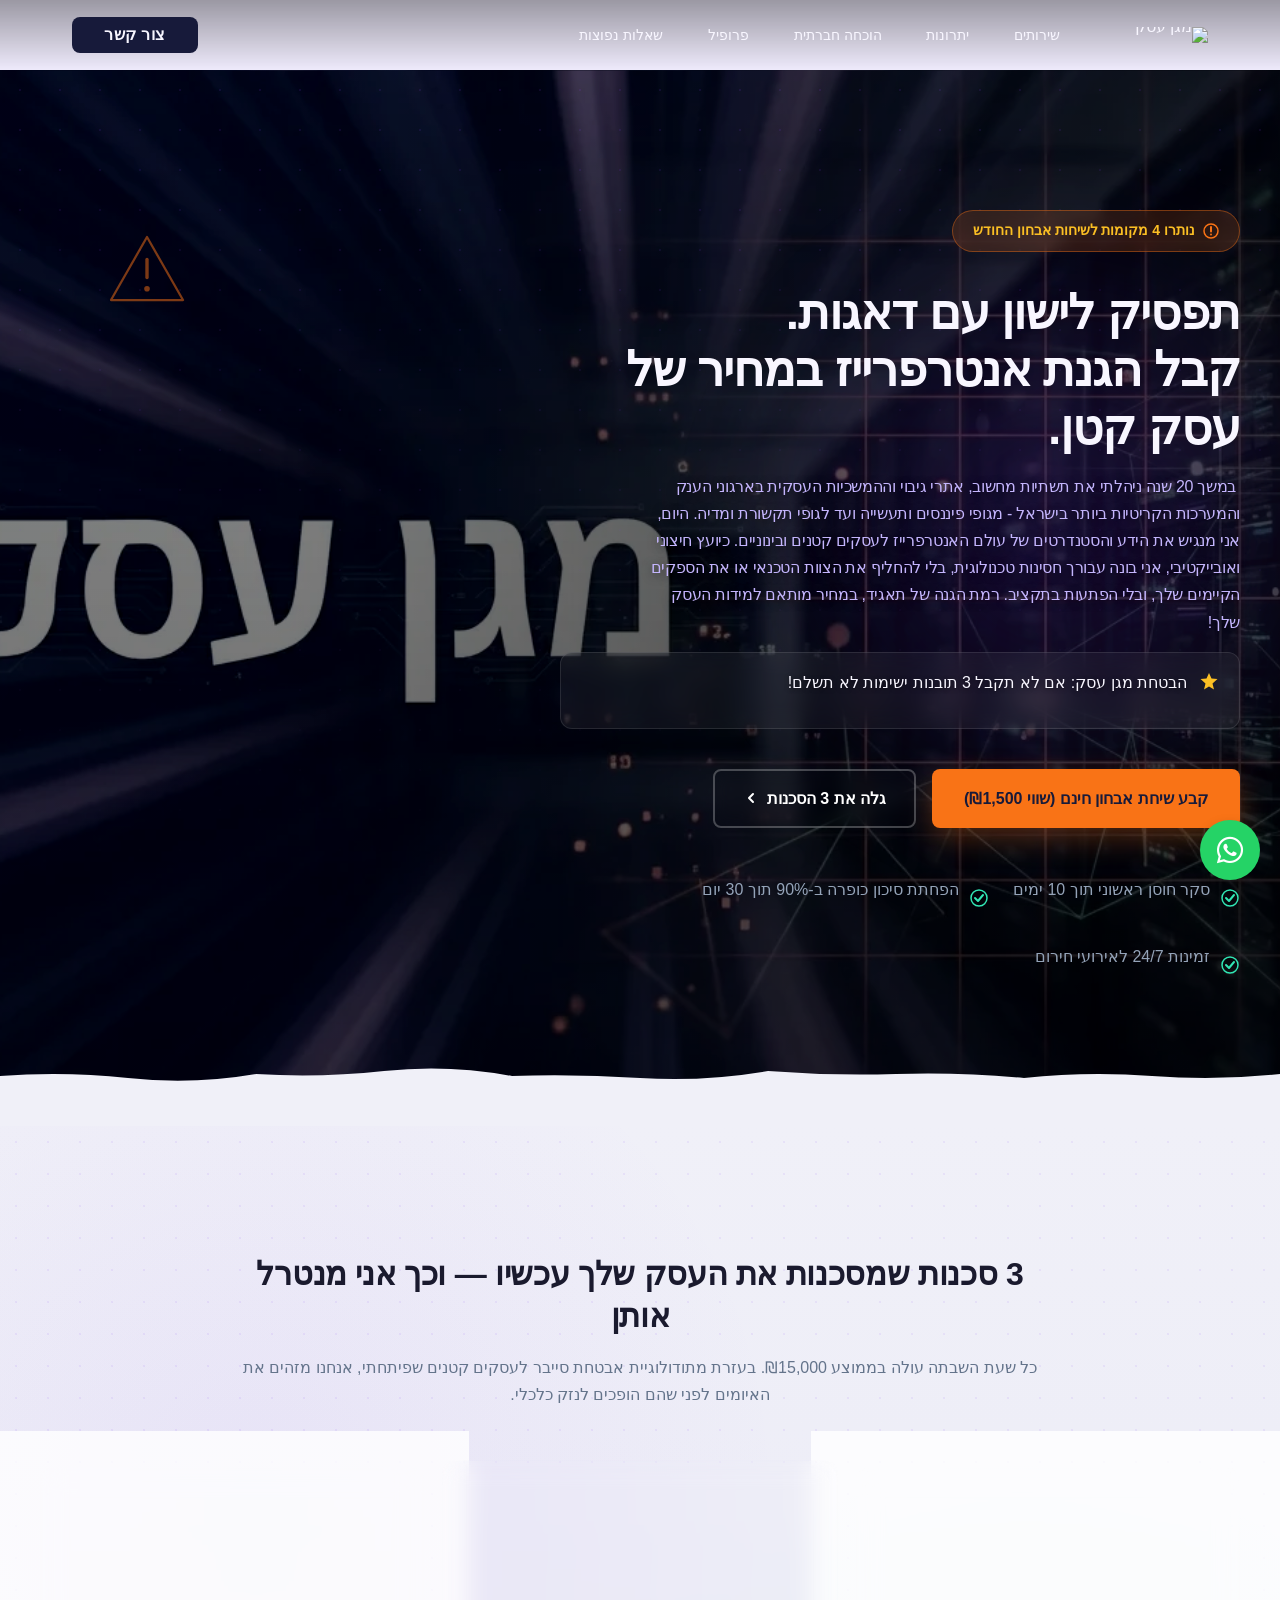
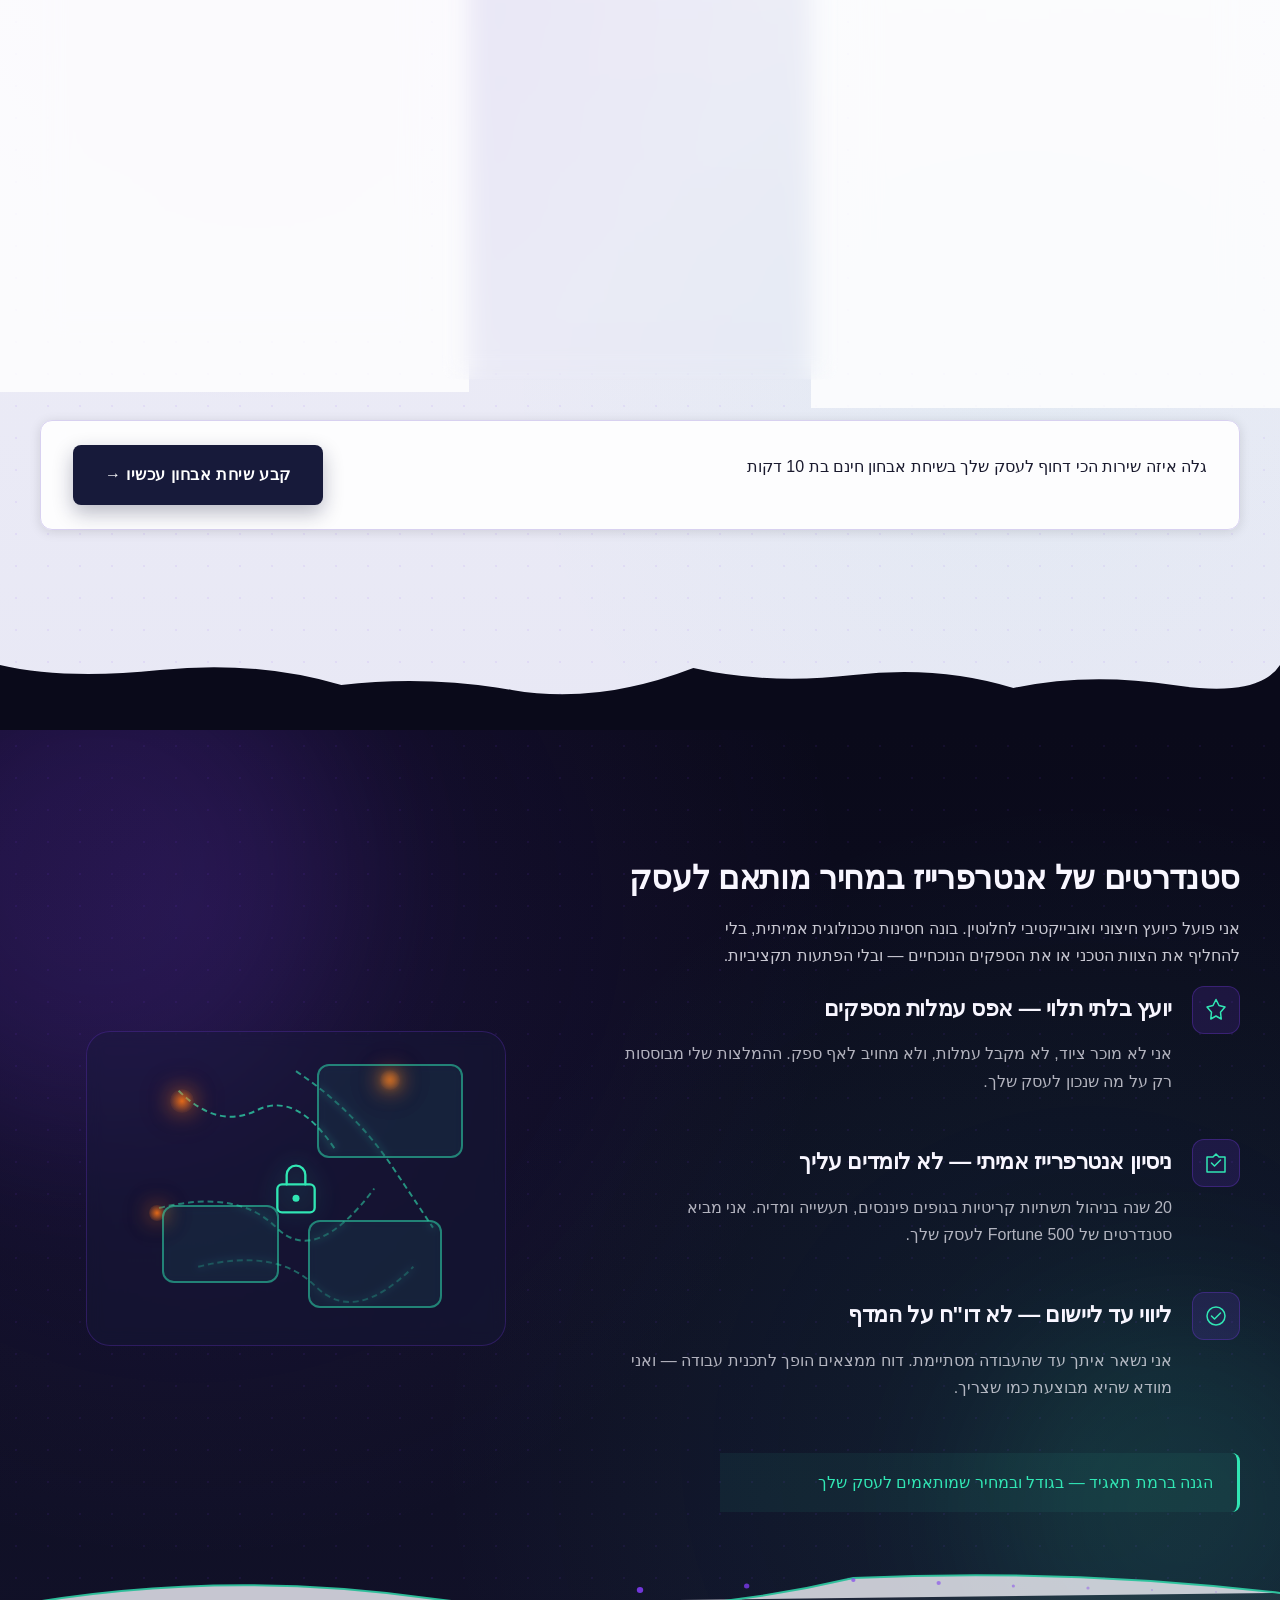
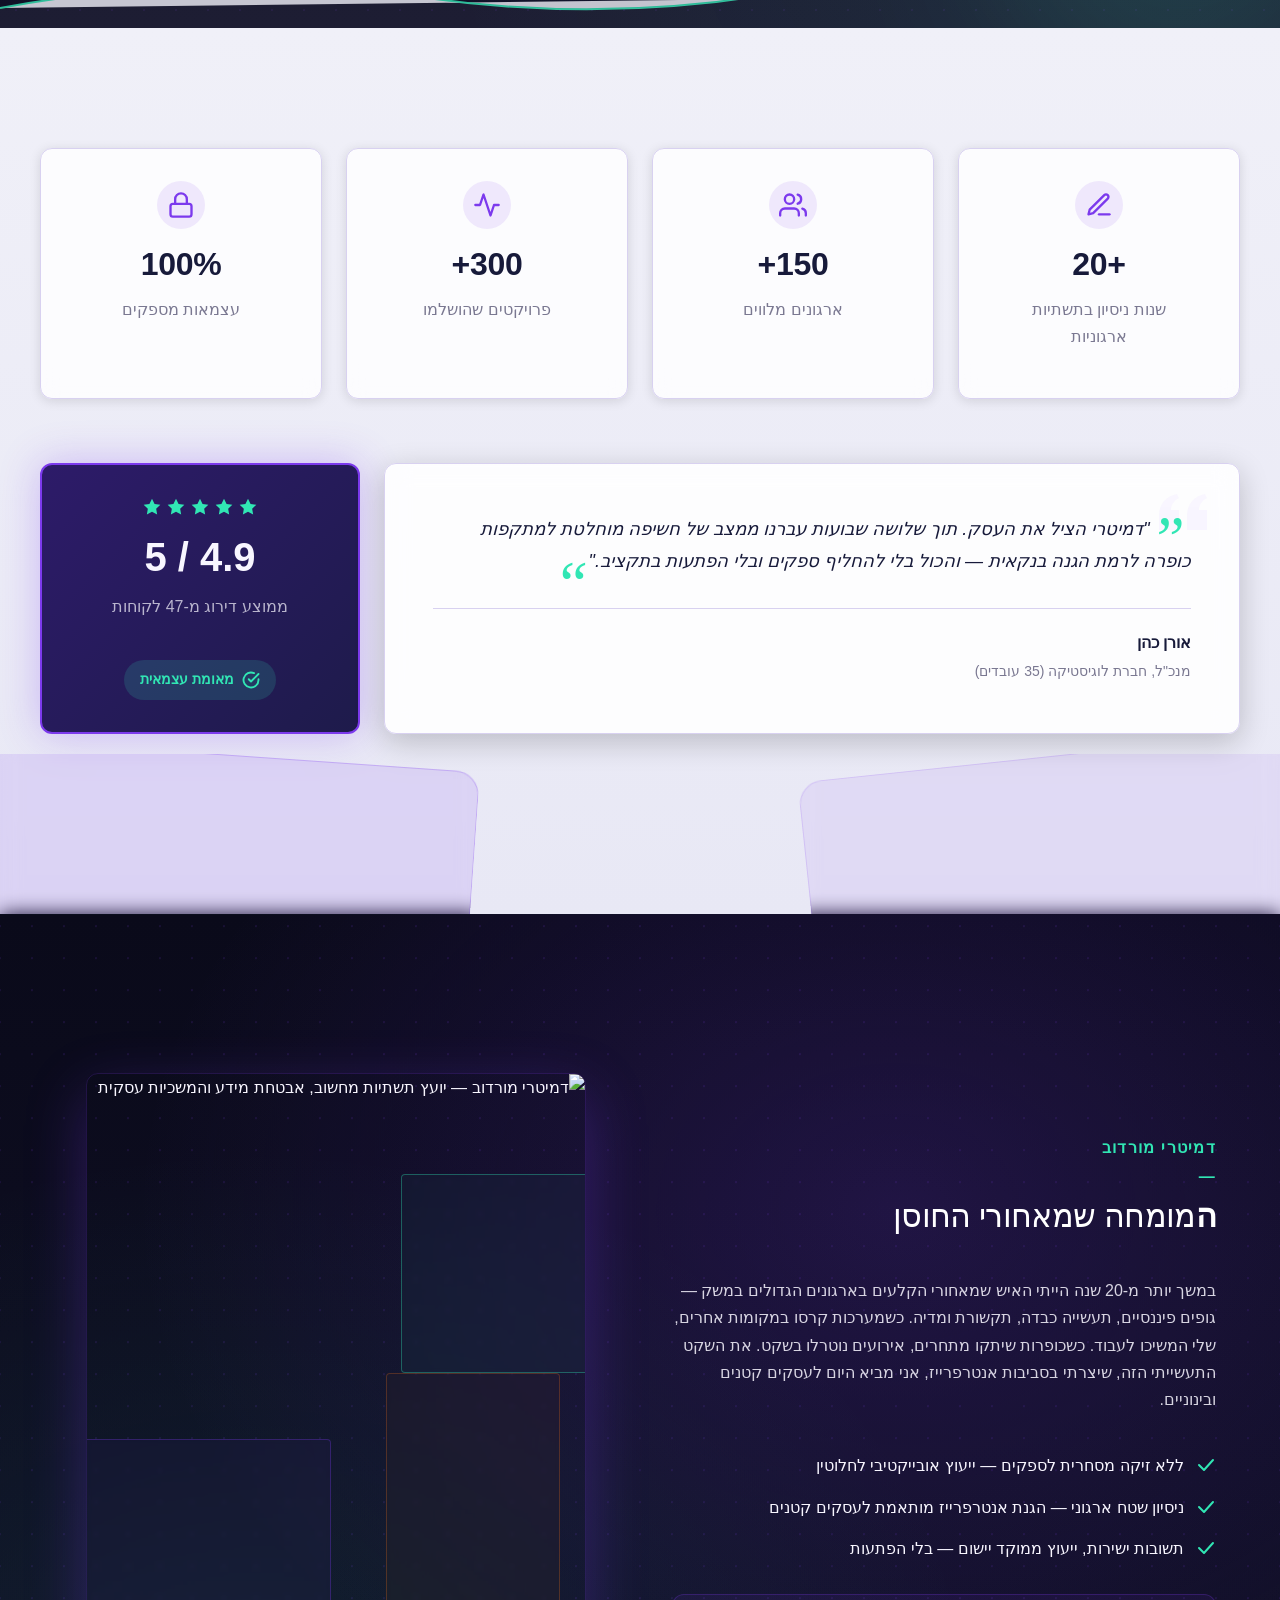
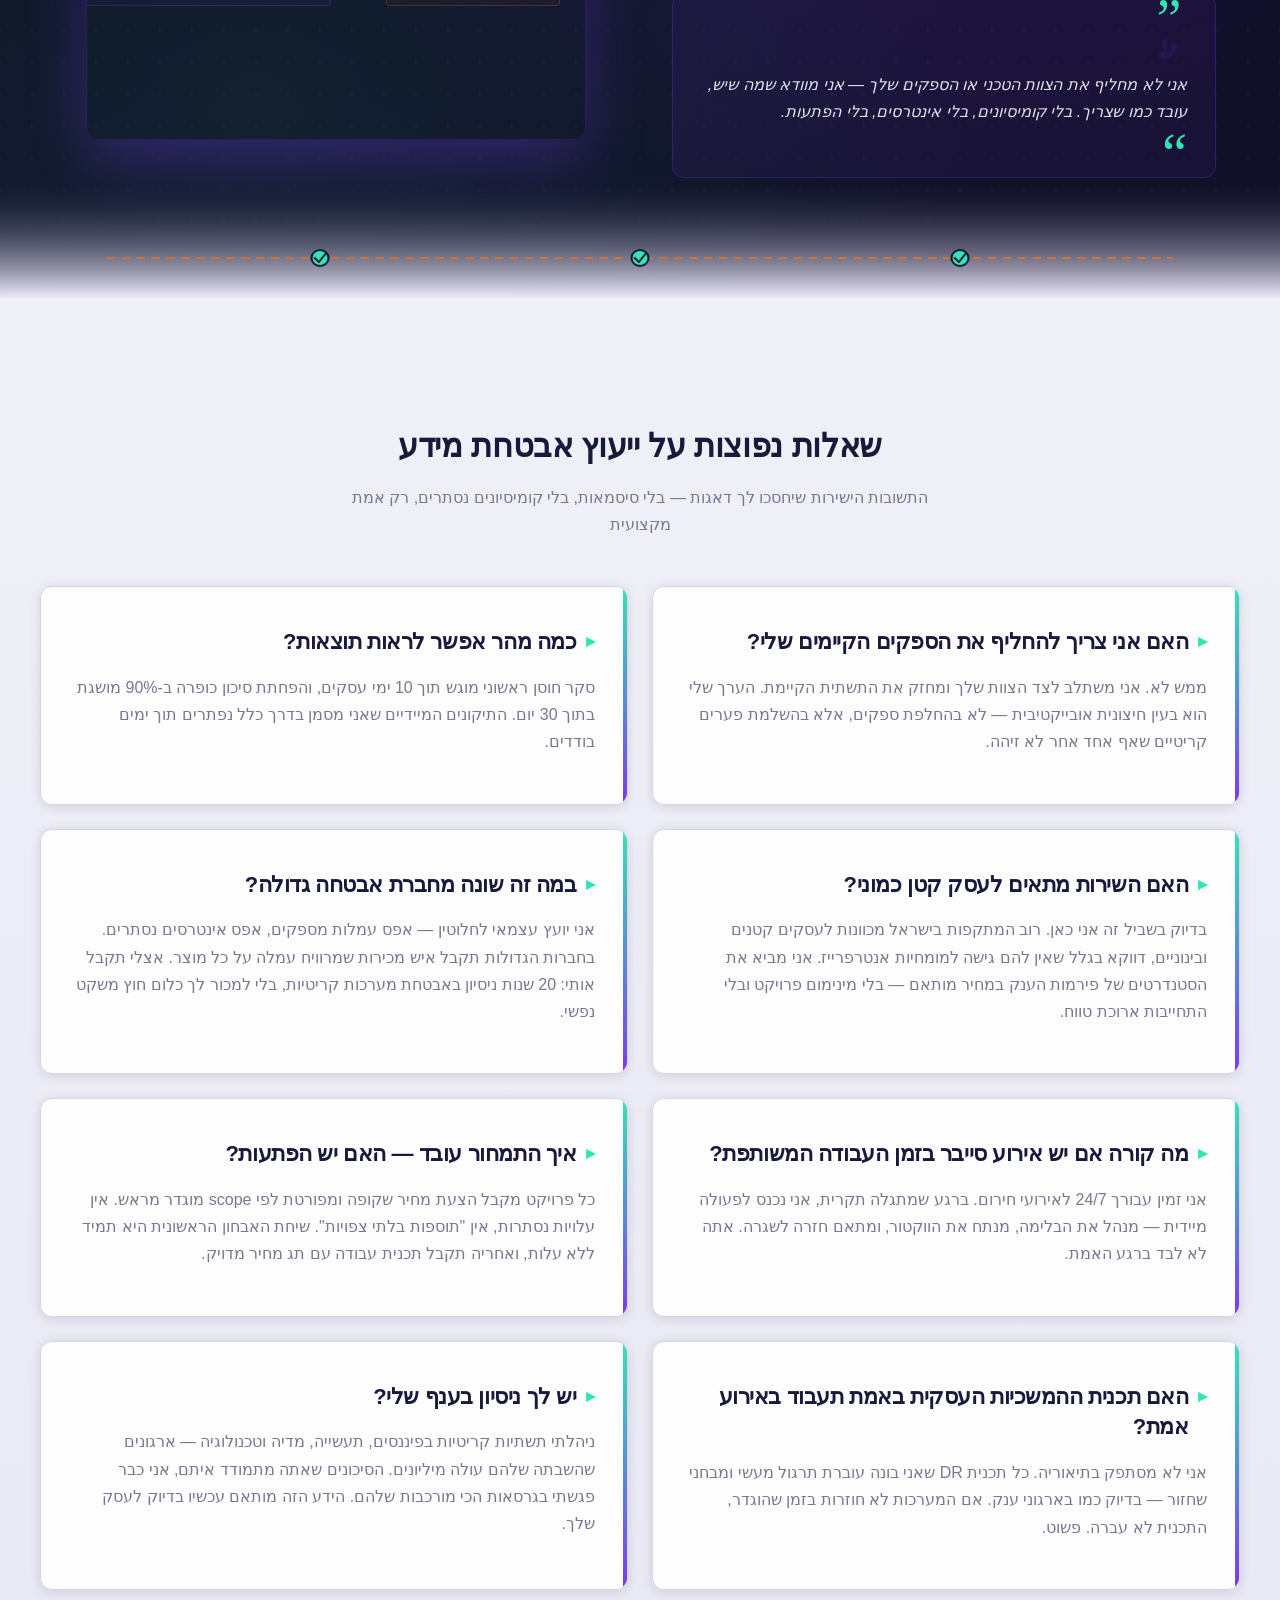
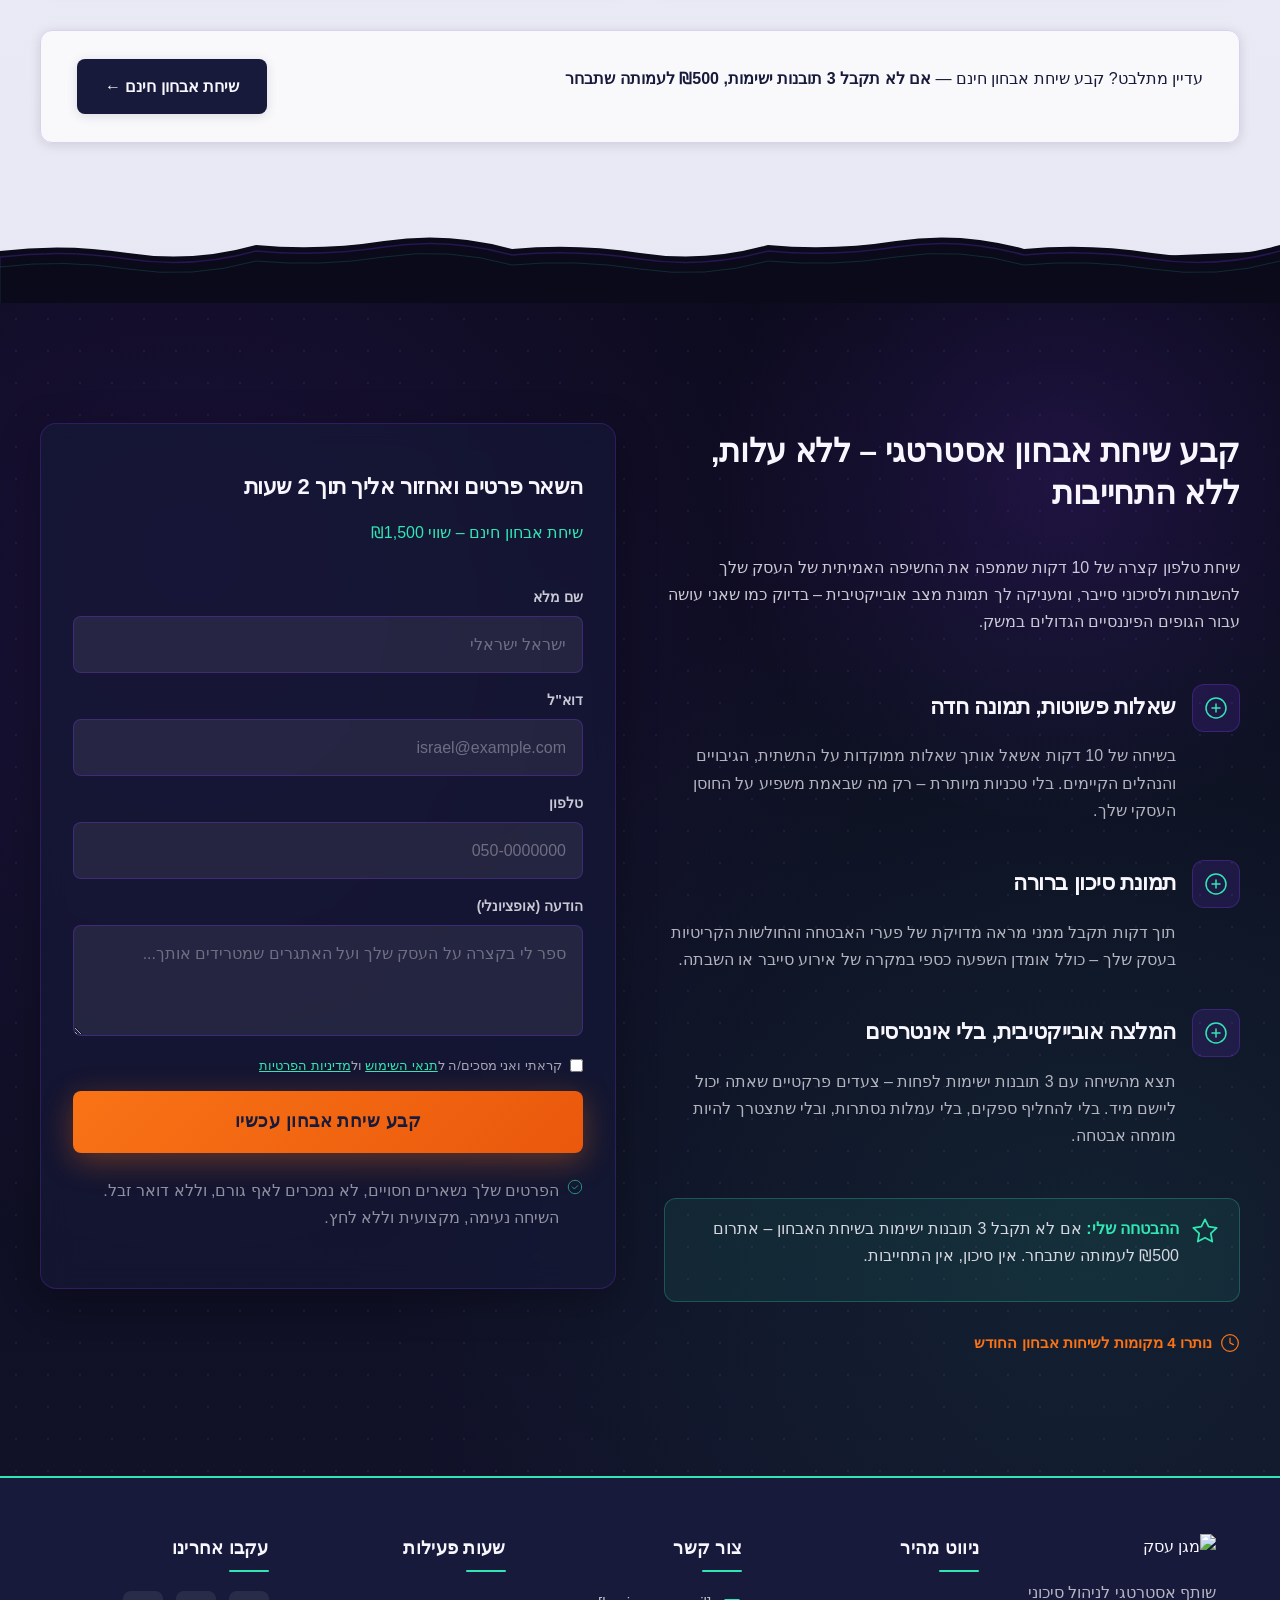
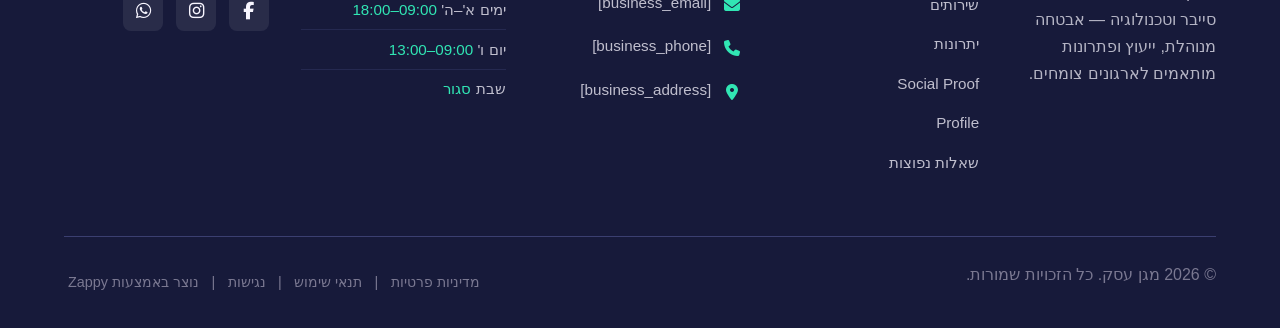
==== public/index.html @ 489a70f6 "Incremental sync: 1 page(s) — update_text" ====
<!doctype html><html dir="rtl" lang="he"><head><meta charset="UTF-8"><meta content="width=device-width,initial-scale=1" name="viewport"><meta content="index, follow" name="robots"><title>הגנה ארגונית לעסק שלך — מגן עסק</title><meta content="ייעוץ אבטחת סייבר ותשתיות IT עצמאי ובלתי תלוי. דמיטרי מורדוב מביא 20+ שנות ניסיון ברמת Fortune 500 לעסקים קטנים ובינוניים, במחיר הוגן וללא עמלות סמויות. תאם שיחת אבחון חינמית עוד היום." name="description"><meta content="it security consulting, אבטחת סייבר לעסקים קטנים, הגנה מפני כופרה לחברות קטנות ובינוניות, ייעוץ תשתיות IT עצמאי, סקר חוסן תשתיות IT" name="keywords"><link href="/assets/favicon.ico" rel="icon" type="image/x-icon"><link href="/assets/favicon-16x16.png" rel="icon" type="image/png" sizes="16x16"><link href="/assets/favicon-32x32.png" rel="icon" type="image/png" sizes="32x32"><link href="/assets/favicon-48x48.png" rel="icon" type="image/png" sizes="48x48"><link href="/assets/favicon-192x192.png" rel="icon" type="image/png" sizes="192x192"><link href="/assets/favicon-512x512.png" rel="icon" type="image/png" sizes="512x512"><link href="/assets/apple-touch-icon.png" rel="apple-touch-icon"><script>!function(){"use strict";var t="f77a4b71-ee64-4468-a25c-9b3a55c2f84c",e="https://api.zappy5.com/api/analytics/track",a=18e5,n=2592e6,o=!0,i=!0,r=!0;var s=function(){var e="zappy_visitor_"+t,a=null;try{if(a=localStorage.getItem(e)){var o=JSON.parse(a),i=Date.now();if(i-o.created<n)return o.lastSeen=i,localStorage.setItem(e,JSON.stringify(o)),o.id}}catch(t){console.warn("Zappy Analytics: LocalStorage not available")}var r="zv_"+Date.now()+"_"+Math.random().toString(36).substr(2,9);try{localStorage.setItem(e,JSON.stringify({id:r,created:Date.now(),lastSeen:Date.now()}))}catch(t){}return r}(),c=function(){var e="zappy_session_"+t,n=null;try{if(n=sessionStorage.getItem(e)){var o=JSON.parse(n),i=Date.now();if(i-o.timestamp<a)return o.timestamp=i,sessionStorage.setItem(e,JSON.stringify(o)),o.id}}catch(t){console.warn("Zappy Analytics: SessionStorage not available")}var r="zs_"+Date.now()+"_"+Math.random().toString(36).substr(2,9);try{sessionStorage.setItem(e,JSON.stringify({id:r,timestamp:Date.now()}))}catch(t){}return r}();function l(a,n){n=n||{};var o={website_id:t,event_type:a,page_path:window.location.pathname,referrer:document.referrer||"direct",visitor_id:s,session_id:c,metadata:n};if(navigator.sendBeacon){var i=new Blob([JSON.stringify(o)],{type:"application/json"});navigator.sendBeacon(e,i)}else fetch(e,{method:"POST",headers:{"Content-Type":"application/json"},body:JSON.stringify(o),keepalive:!0}).catch(function(t){console.warn("Zappy Analytics: Failed to track event",t)})}o&&l("pageview",{title:document.title,url:window.location.href}),i&&document.addEventListener("click",function(t){var e=t.target;if("BUTTON"===e.tagName||e.closest("button")){var a="BUTTON"===e.tagName?e:e.closest("button");l("click",{element:"button",text:a.textContent.trim().substring(0,100),id:a.id||null,class:a.className||null})}else if("A"===e.tagName||e.closest("a")){var n="A"===e.tagName?e:e.closest("a");l("navigation",{element:"link",text:n.textContent.trim().substring(0,100),href:n.href,external:n.hostname!==window.location.hostname})}},!0),r&&document.addEventListener("submit",function(t){var e=t.target;l("form_submit",{form_id:e.id||null,form_name:e.name||null,form_action:e.action||null,form_method:e.method||"GET"})},!0);var m=Date.now();window.addEventListener("beforeunload",function(){l("page_unload",{time_on_page:Math.floor((Date.now()-m)/1e3),page_path:window.location.pathname})}),window.zappyAnalytics={track:l,getVisitorId:function(){return s},getSessionId:function(){return c}}}()</script><meta content="הגנה ארגונית לעסק שלך — מגן עסק" property="og:title"><meta content="ייעוץ אבטחת סייבר ותשתיות IT עצמאי ובלתי תלוי. דמיטרי מורדוב מביא 20+ שנות ניסיון ברמת Fortune 500 לעסקים קטנים ובינוניים, במחיר הוגן וללא עמלות סמויות. תאם שיחת אבחון חינמית עוד היום." property="og:description"><meta content="summary_large_image" name="twitter:card"><meta content="הגנה ארגונית לעסק שלך — מגן עסק" name="twitter:title"><meta content="ייעוץ אבטחת סייבר ותשתיות IT עצמאי ובלתי תלוי. דמיטרי מורדוב מביא 20+ שנות ניסיון ברמת Fortune 500 לעסקים קטנים ובינוניים, במחיר הוגן וללא עמלות סמויות. תאם שיחת אבחון חינמית עוד היום." name="twitter:description"><meta content="website" property="og:type"><meta content="he_IL" property="og:locale"><link href="https://cdnjs.cloudflare.com/ajax/libs/font-awesome/6.4.0/css/all.min.css" rel="stylesheet"><style>.skip-link{position:absolute;top:0;left:0;transform:translateY(-200%);padding:12px 18px;background:var(--bg-dark,#1a1a1a);color:var(--text-light,#fff);font-weight:600;border-radius:0 0 8px 0;z-index:10000}.skip-link:focus{transform:none;outline:2px solid var(--ring,#fff);outline-offset:2px}:focus-visible{outline:2px solid var(--ring,currentColor);outline-offset:3px}</style><link href="/assets/favicon.ico" rel="icon" type="image/x-icon"><link href="/assets/favicon-16x16.png" rel="icon" type="image/png" sizes="16x16"><link href="/assets/favicon-32x32.png" rel="icon" type="image/png" sizes="32x32"><link href="/assets/favicon-48x48.png" rel="icon" type="image/png" sizes="48x48"><link href="/assets/favicon-192x192.png" rel="icon" type="image/png" sizes="192x192"><link href="/assets/favicon-512x512.png" rel="icon" type="image/png" sizes="512x512"><link href="/assets/apple-touch-icon.png" rel="apple-touch-icon"><link href="https://cdn.jsdelivr.net/npm/vanilla-cookieconsent@3/dist/cookieconsent.css" rel="stylesheet"><script src="https://cdn.jsdelivr.net/npm/vanilla-cookieconsent@3/dist/cookieconsent.umd.js"></script><script src="https://cdn.jsdelivr.net/gh/mickidum/acc_toolbar/acctoolbar/acctoolbar.min.js"></script><style data-zappy-section-v2-css="true">.index-hero-section{position:relative;width:100%;min-height:100vh;display:flex;align-items:center;justify-content:center;overflow:hidden;background-color:#0a0a1a;color:var(--text-light);padding-bottom:80px;direction:rtl}.index-hero-section .hero-bg-wrapper{position:absolute;inset:0;z-index:0}.index-hero-section .hero-bg-image{width:100%;height:100%;background-size:cover;background-position:center;filter:brightness(.7) contrast(1.1)}.index-hero-section .hero-scrim{position:absolute;inset:0;z-index:1;background:linear-gradient(180deg,rgba(10,10,26,.55) 0,rgba(10,10,26,.35) 40%,rgba(10,10,26,.65) 100%);pointer-events:none}.index-hero-section .cyber-grid-overlay{position:absolute;inset:0;z-index:2;pointer-events:none;background-image:radial-gradient(rgba(124,58,237,.12) 1px,transparent 1px);background-size:40px 40px;mask-image:linear-gradient(180deg,black 0%,transparent 80%);-webkit-mask-image:linear-gradient(180deg,black 0%,transparent 80%)}.index-hero-section .purple-radial-glow{position:absolute;top:10%;right:-10%;width:700px;height:700px;z-index:2;pointer-events:none;background:radial-gradient(circle,rgba(124,58,237,.2) 0,transparent 70%);filter:blur(40px)}.index-hero-section .warning-triangle-accent{position:absolute;top:15%;left:8%;width:90px;height:90px;z-index:2;pointer-events:none;opacity:.5;animation:floatWarning 6s ease-in-out infinite}@keyframes floatWarning{0%,100%{transform:translateY(0) rotate(0)}50%{transform:translateY(-15px) rotate(3deg)}}.index-hero-section .hero-overlay-group{position:relative;z-index:10;width:100%;padding:140px 20px 60px}.index-hero-section .hero-container{max-width:1200px;margin:0 auto;width:100%}.index-hero-section .hero-content{max-width:680px;text-align:right}.index-hero-section .urgency-badge{display:inline-flex;align-items:center;gap:8px;background:rgba(249,115,22,.15);border:1px solid rgba(249,115,22,.4);border-radius:100px;padding:8px 20px;margin-bottom:24px;color:#fbbf24;font-size:.875rem;font-weight:600;backdrop-filter:blur(8px);-webkit-backdrop-filter:blur(8px)}.index-hero-section .badge-icon{display:flex;align-items:center;color:#f97316}.index-hero-section .hero-headline{font-size:3.5rem;font-weight:800;letter-spacing:-.02em;line-height:1.15;color:var(--text-light);margin-bottom:24px}.index-hero-section .hero-subtitle{font-size:1.25rem;font-weight:400;line-height:1.6;color:#c4b5fd;margin-bottom:32px;text-shadow:0 2px 10px rgba(0,0,0,.5);max-width:600px}.index-hero-section .guarantee-block{display:flex;align-items:flex-start;gap:12px;margin-bottom:40px;padding:16px 20px;background:rgba(255,255,255,.05);backdrop-filter:blur(12px);-webkit-backdrop-filter:blur(12px);border-radius:12px;border:1px solid rgba(255,255,255,.1)}.index-hero-section .guarantee-icon{color:#fbbf24;flex-shrink:0;margin-top:2px}.index-hero-section .guarantee-text{font-size:.95rem;font-weight:500;line-height:1.6;color:var(--text-light);margin:0;text-shadow:0 1px 4px rgba(0,0,0,.5)}.index-hero-section .hero-ctas{display:flex;flex-wrap:wrap;gap:16px;margin-bottom:48px}.index-hero-section .btn-primary{background:#f97316;color:#fff;padding:16px 32px;border-radius:8px;border:none;font-weight:700;font-size:1rem;text-decoration:none;display:inline-flex;align-items:center;justify-content:center;transition:all .3s cubic-bezier(.4, 0, .2, 1);box-shadow:0 10px 30px rgba(249,115,22,.3);cursor:pointer;white-space:nowrap}.index-hero-section .btn-primary:hover{background:#fb923c;transform:translateY(-2px);box-shadow:0 15px 40px rgba(249,115,22,.5)}.index-hero-section .btn-secondary{background:0 0;color:#fff;padding:14px 28px;border-radius:8px;border:2px solid rgba(255,255,255,.25);font-weight:600;font-size:1rem;text-decoration:none;display:inline-flex;align-items:center;gap:8px;transition:all .3s cubic-bezier(.4, 0, .2, 1);backdrop-filter:blur(8px);-webkit-backdrop-filter:blur(8px);cursor:pointer;white-space:nowrap}.index-hero-section .btn-secondary:hover{background:rgba(255,255,255,.1);border-color:rgba(255,255,255,.5);transform:translateY(-2px)}.index-hero-section .btn-arrow{transform:rotate(180deg);transition:transform .3s ease}.index-hero-section .btn-secondary:hover .btn-arrow{transform:rotate(180deg) translateX(-4px)}.index-hero-section .trust-metrics{display:flex;flex-wrap:wrap;gap:24px}.index-hero-section .metric-item{display:flex;align-items:center;gap:10px;color:#94a3b8;font-size:.875rem;font-weight:500;transition:color .3s ease}.index-hero-section .metric-item:hover{color:#e2e8f0}.index-hero-section .metric-icon{color:#31e6b4;flex-shrink:0;display:flex;align-items:center}.index-hero-section .index-hero-divider-wrapper{position:absolute;bottom:0;left:0;width:100%;height:80px;pointer-events:none;z-index:5}.index-hero-section .index-hero-divider-wrapper svg{display:block;width:100%;height:100%}@media (max-width:768px){.index-hero-section{align-items:flex-start;padding-bottom:60px}.index-hero-section .hero-overlay-group{padding:120px 16px 40px}.index-hero-section .hero-content{max-width:100%}.index-hero-section .hero-headline{font-size:2.4rem;line-height:1.2}.index-hero-section .hero-subtitle{font-size:1.1rem}.index-hero-section .hero-ctas{flex-direction:column;width:100%}.index-hero-section .btn-primary,.index-hero-section .btn-secondary{width:100%;justify-content:center;text-align:center}.index-hero-section .trust-metrics{flex-direction:column;gap:16px}.index-hero-section .warning-triangle-accent{top:10%;left:5%;width:60px;height:60px;opacity:.3}.index-hero-section .purple-radial-glow{width:400px;height:400px;top:20%;right:-20%}.index-hero-section .hero-scrim{background:linear-gradient(180deg,rgba(10,10,26,.65) 0,rgba(10,10,26,.45) 50%,rgba(10,10,26,.75) 100%)}.index-hero-section .index-hero-divider-wrapper{height:60px}}@media (min-width:1400px){.index-hero-section .hero-headline{font-size:4rem}.index-hero-section .hero-content{max-width:750px}}.hero .hero-title,.hero h1,.hero-section h1,.hero-title,[class*=hero-] h1,[class~=hero] h1{font-size:48px!important;line-height:1.2!important}@media (max-width:1024px){.hero .hero-title,.hero h1,.hero-section h1,.hero-title,[class*=hero-] h1,[class~=hero] h1{font-size:36px!important}}@media (max-width:768px){.hero .hero-title,.hero h1,.hero-section h1,.hero-title,[class*=hero-] h1,[class~=hero] h1{font-size:28px!important}}</style><link href="/styles.css" rel="stylesheet"><script>window.ZAPPY_WEBSITE_ID="f77a4b71-ee64-4468-a25c-9b3a55c2f84c",window.ZAPPY_API_BASE="https://api.zappy5.com"</script><style id="zappy-dropdown-submenu-styles">#navMenu li:has(.sub-menu),.nav-menu li:has(.sub-menu),.navbar li:has(.sub-menu),nav li:has(.sub-menu){position:relative}#navMenu .sub-menu,.nav-menu .sub-menu,.navbar .sub-menu,nav .sub-menu{display:block!important;position:absolute!important;top:100%;left:0;min-width:220px;background:#fff;border-radius:8px;box-shadow:0 8px 25px rgba(0,0,0,.15);padding:8px 0;opacity:0;visibility:hidden;transform:translateY(10px);transition:all .3s ease;z-index:1000;list-style:none;pointer-events:none}#navMenu li:hover>.sub-menu,.nav-menu li:hover>.sub-menu,.navbar li:hover>.sub-menu,nav li:hover>.sub-menu{opacity:1!important;visibility:visible!important;transform:translateY(0)!important;pointer-events:auto!important}.sub-menu li{list-style:none;margin:0;padding:0}.sub-menu a{display:block!important;padding:10px 16px!important;color:var(--text-dark,#333)!important;font-weight:500;text-decoration:none;white-space:nowrap;transition:background-color .2s}.sub-menu .zappy-nav-child>a{padding-left:28px!important;font-size:.9em!important;opacity:.85!important}[dir=rtl] .sub-menu .zappy-nav-child>a,html[lang=ar] .sub-menu .zappy-nav-child>a,html[lang=he] .sub-menu .zappy-nav-child>a{padding-left:10px!important;padding-right:28px!important}.sub-menu .zappy-nav-parent>a{font-weight:600!important}.sub-menu a:hover{background-color:#f5f5f5}[dir=rtl] .nav-menu .sub-menu,[dir=rtl] .navbar .sub-menu,[dir=rtl] nav .sub-menu,html[lang=ar] .nav-menu .sub-menu,html[lang=ar] .navbar .sub-menu,html[lang=ar] nav .sub-menu,html[lang=he] .nav-menu .sub-menu,html[lang=he] .navbar .sub-menu,html[lang=he] nav .sub-menu{left:auto!important;right:0!important}.sub-menu:empty,.sub-menu:not(:has(li)):not(:has(> a)),.sub-menu:not(:has(li:not(.zappy-hidden-menu-item))):not(:has(> a)){display:none!important;opacity:0!important;visibility:hidden!important;pointer-events:none!important}li:has(.menu-group-title):hover>.sub-menu{opacity:1!important;visibility:visible!important;transform:translateY(0)!important;pointer-events:auto!important}#navMenu>li>.menu-group-title,.nav-menu>li>.menu-group-title{display:inline-block;padding:.5rem 1rem;cursor:default;user-select:none}@media (max-width:768px){#navMenu .sub-menu,.nav-menu .sub-menu,.navbar .sub-menu,nav .sub-menu{position:static!important;transform:none!important;box-shadow:none!important;background:0 0!important;max-height:0;overflow:hidden;opacity:0;visibility:hidden;transition:max-height .3s ease,opacity .3s ease;padding:0!important;border-radius:0!important}#navMenu .sub-menu.mobile-expanded,.nav-menu .sub-menu.mobile-expanded,.navbar .sub-menu.mobile-expanded{max-height:none!important;overflow-y:visible!important;opacity:1!important;visibility:visible!important;padding:8px 0 8px 16px!important}[dir=rtl] .sub-menu.mobile-expanded,html[lang=he] .sub-menu.mobile-expanded{padding:8px 16px 8px 0!important}#navMenu li:hover>.sub-menu,.nav-menu li:hover>.sub-menu,.navbar li:hover>.sub-menu,nav li:hover>.sub-menu{opacity:0;visibility:hidden;pointer-events:none}#navMenu li>.sub-menu.mobile-expanded,.nav-menu li>.sub-menu.mobile-expanded,.navbar li>.sub-menu.mobile-expanded,nav li>.sub-menu.mobile-expanded{opacity:1!important;visibility:visible!important;pointer-events:auto!important}#navMenu li:has(.sub-menu),.nav-menu li:has(.sub-menu),.navbar li:has(.sub-menu),nav li:has(.sub-menu){display:flex!important;flex-wrap:wrap!important;align-items:center!important;position:relative!important;min-height:44px!important}#navMenu li:has(.sub-menu)>a,.nav-menu li:has(.sub-menu)>a,.navbar li:has(.sub-menu)>a,nav li:has(.sub-menu)>a{flex:1!important;min-width:0!important}#navMenu li:has(.sub-menu)>.menu-group-title,.nav-menu li:has(.sub-menu)>.menu-group-title,.navbar li:has(.sub-menu)>.menu-group-title,nav li:has(.sub-menu)>.menu-group-title{flex:1!important;min-width:0!important;padding:0!important;line-height:inherit!important}#navMenu li:has(.sub-menu)>.sub-menu,.nav-menu li:has(.sub-menu)>.sub-menu,.navbar li:has(.sub-menu)>.sub-menu,nav li:has(.sub-menu)>.sub-menu{flex-basis:100%!important;width:100%!important}#navMenu li:has(.sub-menu)>a [class*=arrow],#navMenu li:has(.sub-menu)>a [class*=chevron],.nav-menu li:has(.sub-menu)>a .fa-angle-down,.nav-menu li:has(.sub-menu)>a .fa-chevron-down,.nav-menu li:has(.sub-menu)>a [class*=arrow],.nav-menu li:has(.sub-menu)>a [class*=chevron],nav li:has(.sub-menu)>a [class*=arrow],nav li:has(.sub-menu)>a [class*=chevron]{display:none!important;visibility:hidden!important}.mobile-submenu-toggle{display:flex!important;align-items:center!important;justify-content:center!important;width:44px!important;height:auto!important;background:0 0!important;border:none!important;cursor:pointer!important;color:var(--text-light)!important;position:static!important;flex-shrink:0!important;align-self:stretch!important;z-index:2!important;padding:0!important;margin:0!important}.mobile-submenu-toggle::after{content:''!important;width:0!important;height:0!important;border-left:6px solid transparent!important;border-right:6px solid transparent!important;border-top:7px solid currentColor!important;transition:transform .3s ease!important}.mobile-submenu-toggle.expanded::after{transform:rotate(180deg)!important}.sub-menu a{padding:10px 0!important;display:block!important;color:var(--text-light)!important;white-space:normal!important}.sub-menu .zappy-nav-child>a{padding-left:28px!important;font-size:.9em!important;opacity:.85!important}[dir=rtl] .sub-menu .zappy-nav-child>a,html[lang=ar] .sub-menu .zappy-nav-child>a,html[lang=he] .sub-menu .zappy-nav-child>a{padding-left:0!important;padding-right:28px!important}.sub-menu .zappy-nav-parent>a{font-weight:600!important}#navMenu.active,.nav-menu.active{max-width:100vw!important;overflow-x:hidden!important;box-sizing:border-box!important}.navbar .sub-menu li a,.zappy-products-dropdown .sub-menu a,nav.navbar .sub-menu li a{color:var(--text-light)!important}}@media (min-width:769px){.mobile-submenu-toggle{display:none!important}}</style><style id="zappy-widget-visibility">html[dir=rtl] .whatsapp-float{right:20px!important;left:auto!important}html:not([dir]) .whatsapp-float,html[dir=ltr] .whatsapp-float{left:20px!important;right:auto!important}html[dir=rtl] #mic-access-tool-general-button,html[dir=rtl] #mic-init-access-tool #mic-access-tool-general-button,html[dir=rtl] #mic-init-access-tool .mic-access-tool-general-button,html[dir=rtl] ._access-icon,html[dir=rtl] .mic-access-tool-general-button{left:20px!important;right:auto!important}html:not([dir]) #mic-access-tool-general-button,html:not([dir]) #mic-init-access-tool #mic-access-tool-general-button,html:not([dir]) #mic-init-access-tool .mic-access-tool-general-button,html:not([dir]) ._access-icon,html:not([dir]) .mic-access-tool-general-button,html[dir=ltr] #mic-access-tool-general-button,html[dir=ltr] #mic-init-access-tool #mic-access-tool-general-button,html[dir=ltr] #mic-init-access-tool .mic-access-tool-general-button,html[dir=ltr] ._access-icon,html[dir=ltr] .mic-access-tool-general-button{right:20px!important;left:auto!important}@media (max-width:768px){.whatsapp-float{display:flex!important}}@media (min-width:769px){.whatsapp-float{display:flex!important}}@media (max-width:768px){#mic-access-tool-general-button,#mic-init-access-tool #mic-access-tool-general-button,#mic-init-access-tool .mic-access-tool-general-button,._access-icon,.mic-access-tool-general-button{display:flex!important;visibility:visible!important;opacity:1!important;pointer-events:auto!important}#mic-access-tool-box.opened-mic-access-tool,#mic-init-access-tool #mic-access-tool-box.opened-mic-access-tool,.mic-access-tool-box.opened-mic-access-tool{visibility:visible!important;opacity:1!important;pointer-events:auto!important}}@media (min-width:769px){#mic-access-tool-general-button,#mic-init-access-tool #mic-access-tool-general-button,#mic-init-access-tool .mic-access-tool-general-button,._access-icon,.mic-access-tool-general-button{display:flex!important;visibility:visible!important;opacity:1!important;pointer-events:auto!important}#mic-access-tool-box.opened-mic-access-tool,#mic-init-access-tool #mic-access-tool-box.opened-mic-access-tool,.mic-access-tool-box.opened-mic-access-tool{visibility:visible!important;opacity:1!important;pointer-events:auto!important}}</style></head><body><a href="#main" class="skip-link">דלג לתוכן הראשי</a><nav class="navbar" dir="rtl"><button class="mobile-toggle" aria-label="Menu" id="mobileToggle"><svg viewBox="0 0 24 24" fill="none" height="24" width="24" class="hamburger-icon"><path d="M3 12h18M3 6h18M3 18h18" stroke="currentColor" stroke-width="2" stroke-linecap="round"></path></svg> <svg viewBox="0 0 24 24" fill="none" height="24" width="24" class="close-icon" style="display:none"><path d="M18 6L6 18M6 6l12 12" stroke="currentColor" stroke-width="2" stroke-linecap="round"></path></svg></button> <button class="phone-header-btn" aria-label="Call" data-phone="[business_phone]"><svg viewBox="0 0 24 24" fill="currentColor" height="20" width="20"><path d="M22 16.92v3a2 2 0 0 1-2.18 2 19.79 19.79 0 0 1-8.63-3.07 19.5 19.5 0 0 1-6-6 19.79 19.79 0 0 1-3.07-8.67A2 2 0 0 1 4.11 2h3a2 2 0 0 1 2 1.72 12.84 12.84 0 0 0 .7 2.81 2 2 0 0 1-.45 2.11L8.09 9.91a16 16 0 0 0 6 6l1.27-1.27a2 2 0 0 1 2.11-.45 12.84 12.84 0 0 0 2.81.7A2 2 0 0 1 22 16.92z"></path></svg></button><div class="nav-container"><div class="nav-right-group"><div class="nav-brand"><a href="/" class="logo-link"><img alt="מגן עסק" class="logo" src="/assets/site-----image-1.webp"></a></div><ul class="nav-menu" id="navMenu"><li><a href="#services">שירותים</a></li><li><a href="#benefits">יתרונות</a></li><li><a href="#social-proof">הוכחה חברתית</a></li><li><a href="#profile">פרופיל</a></li><li><a href="#faq">שאלות נפוצות</a></li><li class="mobile-contact-link nav-cta-mobile-item"><a href="#contact" class="nav-cta-btn">צור קשר</a></li></ul></div><div class="nav-cta-container"><a href="#contact" class="nav-cta-btn">צור קשר</a></div></div></nav><script>window.addEventListener("load",function(){const e=document.querySelector(".navbar, nav, header");if(!e)return void console.log("[Navbar] Navbar element not found");let t=document.getElementById("mobileToggle")||document.querySelector(".mobile-toggle")||document.querySelector(".hamburger")||document.querySelector(".hamburger-menu")||document.querySelector(".menu-toggle")||document.querySelector(".burger-menu")||document.querySelector('[aria-label="Menu"]')||document.querySelector('[aria-label="תפריט"]');const o=document.querySelector(".phone-header-btn"),n=window.getComputedStyle(e);let r=n.backgroundColor;if(console.log("[Navbar] Initial navbar background:",r),"transparent"===r||"rgba(0, 0, 0, 0)"===r||r.startsWith("rgba")&&r.includes(", 0)")){const e=n.backgroundImage;if(e&&"none"!==e)console.log("[Navbar] Navbar has background image/gradient, using dark text"),r="rgb(240, 240, 240)";else{const e=window.getComputedStyle(document.body).backgroundColor;console.log("[Navbar] Navbar transparent, using body background:",e),r=e}}const a=r.match(/\d+/g);if(a&&a.length>=3){const e=(.299*parseInt(a[0])+.587*parseInt(a[1])+.114*parseInt(a[2]))/255;console.log("[Navbar] Mobile button colors preserved from Claude CSS (luminance:",e.toFixed(2)+")");const n=document.createElement("style");n.id="zappy-mobile-nav-fix";document.documentElement.lang;document.documentElement.dir,n.textContent='\n        /* Hide mobile buttons on desktop, show only on mobile */\n        @media (min-width: 769px) {\n          .mobile-toggle,\n          .phone-header-btn {\n            display: none !important;\n          }\n        }\n        \n        /* Show and position mobile buttons correctly on mobile */\n        @media (max-width: 768px) {\n          .navbar,\n          nav.navbar {\n            min-height: 70px !important;\n          }\n\n          .mobile-toggle,\n          .phone-header-btn {\n            position: absolute !important;\n            top: 0 !important;\n            bottom: 0 !important;\n            margin-top: auto !important;\n            margin-bottom: auto !important;\n            transform: none !important;\n            z-index: 1001 !important;\n            display: flex !important;\n            align-items: center !important;\n            justify-content: center !important;\n            width: 36px !important;\n            height: 36px !important;\n            border-radius: 50% !important;\n            border: none !important;\n            cursor: pointer !important;\n            padding: 6px !important;\n            background: none !important;\n            color: var(--nav-text, var(--text-light)) !important;\n            touch-action: manipulation !important;\n            -webkit-tap-highlight-color: transparent !important;\n          }\n\n          html[data-zappy-site-type="ecommerce"] .phone-header-btn,\n          body[data-zappy-site-type="ecommerce"] .phone-header-btn,\n          html[data-zappy-site-type="ecommerce"] header .phone-header-btn,\n          html[data-zappy-site-type="ecommerce"] nav .phone-header-btn {\n            display: none !important;\n            visibility: hidden !important;\n            width: 0 !important;\n            height: 0 !important;\n            min-width: 0 !important;\n            overflow: hidden !important;\n          }\n          \n          /* LTR positioning (default): hamburger LEFT, phone RIGHT */\n          html:not([dir="rtl"]):not([lang="he"]):not([lang="ar"]) .mobile-toggle,\n          html[dir="ltr"] .mobile-toggle {\n            left: 12px !important;\n            right: auto !important;\n          }\n          html:not([dir="rtl"]):not([lang="he"]):not([lang="ar"]) .phone-header-btn,\n          html[dir="ltr"] .phone-header-btn {\n            right: 12px !important;\n            left: auto !important;\n          }\n          \n          /* RTL positioning: hamburger RIGHT, phone LEFT */\n          html[dir="rtl"] .mobile-toggle,\n          html[lang="he"] .mobile-toggle,\n          html[lang="ar"] .mobile-toggle {\n            right: 12px !important;\n            left: auto !important;\n          }\n          html[dir="rtl"] .phone-header-btn,\n          html[lang="he"] .phone-header-btn,\n          html[lang="ar"] .phone-header-btn {\n            left: 12px !important;\n            right: auto !important;\n          }\n          \n          /* CRITICAL: Ensure nav-container has min-height on mobile */\n          /* All children are positioned absolutely/fixed on mobile, so height:auto collapses to 0 */\n          .nav-container {\n            min-height: 70px !important;\n            position: relative !important;\n          }\n          \n          /* Ensure SVG icons are properly sized and inherit color */\n          .mobile-toggle svg,\n          .phone-header-btn svg {\n            width: 24px !important;\n            height: 24px !important;\n            /* Don\'t force display - let JavaScript control hamburger/close toggle */\n          }\n          \n          /* Reset nav-cta-container on mobile - remove desktop box-shadow/padding */\n          /* that creates a visible ghost box when CTA button is hidden */\n          .nav-cta-container {\n            box-shadow: none !important;\n            padding: 0 !important;\n          }\n          \n          /* Hide nav-cta-container entirely on mobile when there\'s no lang-switcher */\n          /* (only the CTA button is inside, and it\'s hidden on mobile) */\n          .nav-cta-container:not(:has(.lang-switcher)) {\n            display: none !important;\n          }\n          \n          /* CRITICAL: Prevent hero image fade gradient from bleeding over headline text */\n          /* The .image-fade-gradient has bottom: -30px (extends below parent) */\n          /* On mobile stacked layout, this overlaps the h1 text below the image */\n          .hero-image-column {\n            overflow: hidden !important;\n          }\n          .image-fade-gradient {\n            bottom: 0 !important;\n          }\n          \n          /* Hide desktop language switcher on mobile - hamburger menu handles it */\n          /* High specificity to override stored CSS */\n          .lang-switcher,\n          .nav-cta-container .lang-switcher,\n          .nav-container .lang-switcher,\n          .navbar .lang-switcher,\n          .navbar .nav-cta-container .lang-switcher {\n            display: none !important;\n          }\n        }\n      ';const r=document.getElementById("zappy-mobile-nav-fix");r&&r.remove(),document.head.appendChild(n),console.log("[Navbar] Critical CSS injected for mobile nav positioning");const i=window.innerWidth<=768;if(t){const e=t.querySelector(".hamburger-icon"),o=t.querySelector(".close-icon");e&&(e.style.setProperty("width","24px","important"),e.style.setProperty("height","24px","important"),e.style.setProperty("display","block","important")),o&&(o.style.setProperty("width","24px","important"),o.style.setProperty("height","24px","important"),o.style.setProperty("display","none","important")),i?(t.style.setProperty("position","absolute","important"),t.style.setProperty("top","0","important"),t.style.setProperty("bottom","0","important"),t.style.setProperty("margin-top","auto","important"),t.style.setProperty("margin-bottom","auto","important"),t.style.setProperty("transform","none","important"),t.style.setProperty("z-index","1001","important"),t.style.removeProperty("left"),t.style.removeProperty("right"),console.log("[Navbar] Mobile toggle positioning applied (mobile viewport)")):(t.style.removeProperty("position"),t.style.removeProperty("top"),t.style.removeProperty("transform"),t.style.removeProperty("z-index"),t.style.removeProperty("left"),t.style.removeProperty("right"),console.log("[Navbar] Desktop viewport - cleared mobile toggle inline positioning"))}if(o){const e=o.querySelector("svg");e&&(e.style.width="24px",e.style.height="24px",e.setAttribute("width","24"),e.setAttribute("height","24")),i?(o.style.setProperty("position","absolute","important"),o.style.setProperty("top","0","important"),o.style.setProperty("bottom","0","important"),o.style.setProperty("margin-top","auto","important"),o.style.setProperty("margin-bottom","auto","important"),o.style.setProperty("transform","none","important"),o.style.setProperty("z-index","1001","important"),o.style.removeProperty("left"),o.style.removeProperty("right"),console.log("[Navbar] Phone button positioning applied (mobile viewport)")):(o.style.removeProperty("position"),o.style.removeProperty("top"),o.style.removeProperty("transform"),o.style.removeProperty("z-index"),o.style.removeProperty("left"),o.style.removeProperty("right"),console.log("[Navbar] Desktop viewport - cleared phone button inline positioning"))}}else console.log("[Navbar] Could not parse background color:",r);t=document.getElementById("mobileToggle")||document.querySelector(".mobile-toggle")||document.querySelector(".hamburger")||document.querySelector(".hamburger-menu")||document.querySelector(".menu-toggle")||document.querySelector(".burger-menu")||document.querySelector('[aria-label="Menu"]')||document.querySelector('[aria-label="תפריט"]');const i=document.getElementById("navMenu")||document.querySelector(".nav-menu")||document.querySelector(".nav-links")||document.querySelector("nav ul:not(.submenu)");if(!t||!i)return void console.log("[Navbar] Mobile toggle or menu not found:",{toggle:!!t,menu:!!i});i.id||(i.id="navMenu"),console.log("[Navbar] Initializing mobile menu...");const l=t.cloneNode(!0);t.parentNode.replaceChild(l,t);var s=0;function p(e){var t=Date.now();t-s<300||(s=t,function(e){e.preventDefault(),e.stopPropagation();const t=l.querySelector(".hamburger-icon"),o=l.querySelector(".close-icon");i.classList.contains("active")?(i.classList.remove("active"),t&&t.style.setProperty("display","block","important"),o&&o.style.setProperty("display","none","important"),document.body.style.overflow="",document.body.classList.remove("menu-open"),console.log("[Navbar] Menu closed")):(i.classList.add("active"),t&&t.style.setProperty("display","none","important"),o&&o.style.setProperty("display","block","important"),document.body.style.overflow="hidden",document.body.classList.add("menu-open"),console.log("[Navbar] Menu opened"))}(e))}l.addEventListener("click",p),l.addEventListener("touchend",p),document.addEventListener("keydown",function(e){if(("Escape"===e.key||"Esc"===e.key)&&i.classList.contains("active")){const e=l.querySelector(".hamburger-icon"),t=l.querySelector(".close-icon");i.classList.remove("active"),e&&e.style.setProperty("display","block","important"),t&&t.style.setProperty("display","none","important"),document.body.style.overflow="",document.body.classList.remove("menu-open"),console.log("[Navbar] Menu closed (Escape)")}}),i.querySelectorAll("a").forEach(function(e){e.addEventListener("click",function(){if("#"===this.getAttribute("href"))return;const e=l.querySelector(".hamburger-icon"),t=l.querySelector(".close-icon");i.classList.remove("active"),e&&e.style.setProperty("display","block","important"),t&&t.style.setProperty("display","none","important"),document.body.style.overflow="",document.body.classList.remove("menu-open"),console.log("[Navbar] Menu closed (link clicked)")})});var m=i.querySelectorAll(".dropdown-toggle");m.forEach(function(e){e.addEventListener("click",function(e){e.preventDefault(),e.stopPropagation();var t=this.closest(".nav-dropdown");t&&(t.parentNode.querySelectorAll(".nav-dropdown.open").forEach(function(e){e!==t&&e.classList.remove("open")}),t.classList.toggle("open"),console.log("[Navbar] Dropdown toggled:",t.classList.contains("open")?"open":"closed"))})}),document.addEventListener("click",function(e){e.target.closest(".nav-dropdown")||document.querySelectorAll(".nav-dropdown.open").forEach(function(e){e.classList.remove("open")})}),console.log("[Navbar] Dropdown handlers initialized for "+m.length+" dropdowns"),o&&o.addEventListener("click",function(){const e=document.querySelectorAll('a[href^="tel:"]'),t=e.length>0?e[0].getAttribute("href").replace("tel:",""):"[business_phone]";window.location.href="tel:"+t,console.log("[Navbar] Phone button clicked")}),console.log("[Navbar] Mobile menu initialized successfully")})</script><main id="main"><section class="index-hero-section" data-layout-spec="בית-hero" id="hero" data-hero-type="fullscreen-scrim" data-zappy-section="true"><div class="hero-bg-wrapper"><div class="hero-bg-image" style="background-image:url('assets/site-index-hero-image-1.webp');background-size:cover;background-position:center"></div></div><div class="hero-scrim"></div><div class="cyber-grid-overlay" aria-hidden="true"></div><div class="purple-radial-glow" aria-hidden="true"></div><svg viewBox="0 0 80 80" fill="none" class="warning-triangle-accent" xmlns="http://www.w3.org/2000/svg" aria-hidden="true"><path d="M40 8L72 64H8L40 8Z" stroke="#F97316" stroke-width="2" stroke-linejoin="round"></path><path d="M40 28V44" stroke="#F97316" stroke-width="3" stroke-linecap="round"></path><circle cx="40" cy="54" r="2.5" fill="#F97316"></circle></svg><div class="hero-overlay-group"><div class="hero-container"><div class="hero-content"><div class="urgency-badge"><span class="badge-icon" aria-hidden="true"><svg viewBox="0 0 16 16" fill="none" data-element-type="icon" data-icon-type="svg" height="16" width="16" xmlns="http://www.w3.org/2000/svg" data-element-id="icon-1783345345677-i7raowips"><circle cx="8" cy="8" r="7" stroke="currentColor" stroke-width="1.5"></circle><path d="M8 4V8.5" stroke="currentColor" stroke-width="2" stroke-linecap="round"></path><circle cx="8" cy="11.5" r="1" fill="currentColor"></circle></svg> </span><span>נותרו 4 מקומות לשיחות אבחון החודש</span></div><h1 class="hero-headline">תפסיק לישון עם דאגות.<br>קבל הגנת אנטרפרייז במחיר של עסק קטן.</h1><h3 class="hero-subtitle"><p>&nbsp;<span style="letter-spacing:-0.02em">במשך 20 שנה ניהלתי את תשתיות מחשוב, אתרי גיבוי וההמשכיות העסקית בארגוני הענק והמערכות הקריטיות ביותר בישראל - מגופי פיננסים ותעשייה ועד לגופי תקשורת ומדיה.&nbsp;</span><span style="letter-spacing:-0.02em">היום, אני מנגיש את הידע והסטנדרטים של עולם האנטרפרייז לעסקים קטנים ובינוניים. כיועץ חיצוני ואובייקטיבי, אני בונה עבורך חסינות טכנולוגית, בלי להחליף את הצוות הטכנאי או את הספקים הקיימים שלך, ובלי הפתעות בתקציב. רמת הגנה של תאגיד, במחיר מותאם למידות העסק שלך!&nbsp;&nbsp;</span></p></h3><div class="guarantee-block"><div class="guarantee-icon" aria-hidden="true"><svg viewBox="0 0 20 20" fill="none" data-element-type="icon" data-icon-type="svg" height="20" width="20" xmlns="http://www.w3.org/2000/svg" data-element-id="icon-1783345345677-0ow7i5i38"><path d="M10 2L12.5 7.5L18.5 8L13.5 12.5L15 18.5L10 15.5L5 18.5L6.5 12.5L1.5 8L7.5 7.5L10 2Z" fill="currentColor"></path></svg></div><p class="guarantee-text">הבטחת מגן עסק: אם לא תקבל 3 תובנות ישימות לא תשלם!</p></div><div class="hero-ctas"><a href="#contact" class="btn-primary" data-element-id="btn-1783345345672-cj26xaha0" data-element-type="button" data-native-element="true">קבע שיחת אבחון חינם (שווי ₪1,500)</a> <a href="#risks" class="btn-secondary" data-element-id="btn-1783345345672-qf77x5l7n" data-element-type="button" data-native-element="true"><span>גלה את 3 הסכנות</span> <svg viewBox="0 0 16 16" fill="none" height="16" width="16" xmlns="http://www.w3.org/2000/svg" class="btn-arrow"><path d="M6 4L10 8L6 12" stroke="currentColor" stroke-width="2" stroke-linecap="round" stroke-linejoin="round"></path></svg></a></div><div class="trust-metrics"><div class="metric-item"><div class="metric-icon" aria-hidden="true"><svg viewBox="0 0 20 20" fill="none" data-element-type="icon" data-icon-type="svg" height="20" width="20" xmlns="http://www.w3.org/2000/svg" data-element-id="icon-1783345345677-q5wjjc9kb"><path d="M10 18C14.4183 18 18 14.4183 18 10C18 5.58172 14.4183 2 10 2C5.58172 2 2 5.58172 2 10C2 14.4183 5.58172 18 10 18Z" stroke="currentColor" stroke-width="1.5"></path><path d="M6 10L9 13L14 7" stroke="currentColor" stroke-width="2" stroke-linecap="round" stroke-linejoin="round"></path></svg></div><p class="zappy-editable"><span>סקר חוסן ראשוני תוך 10 ימים</span></p></div><div class="metric-item"><div class="metric-icon" aria-hidden="true"><svg viewBox="0 0 20 20" fill="none" data-element-type="icon" data-icon-type="svg" height="20" width="20" xmlns="http://www.w3.org/2000/svg" data-element-id="icon-1783345345678-p0t57ad5y"><path d="M10 18C14.4183 18 18 14.4183 18 10C18 5.58172 14.4183 2 10 2C5.58172 2 2 5.58172 2 10C2 14.4183 5.58172 18 10 18Z" stroke="currentColor" stroke-width="1.5"></path><path d="M6 10L9 13L14 7" stroke="currentColor" stroke-width="2" stroke-linecap="round" stroke-linejoin="round"></path></svg></div><p class="zappy-editable"><span>הפחתת סיכון כופרה ב-90% תוך 30 יום</span></p></div><div class="metric-item"><div class="metric-icon" aria-hidden="true"><svg viewBox="0 0 20 20" fill="none" data-element-type="icon" data-icon-type="svg" height="20" width="20" xmlns="http://www.w3.org/2000/svg" data-element-id="icon-1783345345678-31np2y5pv"><path d="M10 18C14.4183 18 18 14.4183 18 10C18 5.58172 14.4183 2 10 2C5.58172 2 2 5.58172 2 10C2 14.4183 5.58172 18 10 18Z" stroke="currentColor" stroke-width="1.5"></path><path d="M6 10L9 13L14 7" stroke="currentColor" stroke-width="2" stroke-linecap="round" stroke-linejoin="round"></path></svg></div><p class="zappy-editable"><span>זמינות 24/7 לאירועי חירום</span></p></div></div></div></div></div><div class="index-hero-divider-wrapper" aria-hidden="true"><svg viewBox="0 0 1200 80" xmlns="http://www.w3.org/2000/svg" data-no-icon-edit="true" preserveAspectRatio="none"><path d="M0,80 L0,30 Q60,25 120,32 T240,28 Q300,32 360,25 T480,30 Q540,28 600,32 T720,25 Q780,30 840,28 T960,32 Q1020,25 1080,30 T1200,28 L1200,80 Z" fill="#F0F0F8"></path></svg></div></section><section class="index-services-section" data-layout-spec="בית-services" id="services" data-band-index="1"><div class="index-services-section__bg-pattern" aria-hidden="true"></div><div class="index-services-section__container"><div class="index-services-section__intro"><h2 class="index-services-section__title">3 סכנות שמסכנות את העסק שלך עכשיו — וכך אני מנטרל אותן</h2><p class="index-services-section__subtitle">כל שעת השבתה עולה בממוצע ₪15,000. בעזרת מתודולוגיית אבטחת סייבר לעסקים קטנים שפיתחתי, אנחנו מזהים את האיומים לפני שהם הופכים לנזק כלכלי.</p></div><div class="index-services-section__grid"><article class="index-services-section__card"><span class="index-services-section__alert-label">⚠️ סיכון תשתיתי</span><h3 class="index-services-section__card-title">חוסן תשתיות מחשוב</h3><p class="index-services-section__card-desc">זיהוי צווארי בקבוק ותצורות מסוכנות לפני שהן גורמות לקריסה. המערכות שלך יעבדו — בלי הפתעות.</p><ul class="index-services-section__checklist"><li class="index-services-section__checklist-item"><svg viewBox="0 0 24 24" fill="none" data-element-type="icon" data-icon-type="svg" stroke="currentColor" stroke-linecap="round" stroke-linejoin="round" stroke-width="2.5" class="index-services-section__check-icon"><polyline points="20 6 9 17 4 12"></polyline></svg> <span>סקר חוסן מלא תוך 10 ימים</span></li><li class="index-services-section__checklist-item"><svg viewBox="0 0 24 24" fill="none" data-element-type="icon" data-icon-type="svg" stroke="currentColor" stroke-linecap="round" stroke-linejoin="round" stroke-width="2.5" class="index-services-section__check-icon"><polyline points="20 6 9 17 4 12"></polyline></svg> <span>דוח ממצאים + תכנית פעולה מפורטת</span></li><li class="index-services-section__checklist-item"><svg viewBox="0 0 24 24" fill="none" data-element-type="icon" data-icon-type="svg" stroke="currentColor" stroke-linecap="round" stroke-linejoin="round" stroke-width="2.5" class="index-services-section__check-icon"><polyline points="20 6 9 17 4 12"></polyline></svg> <span>מעקב יישום עד לסיום מלא</span></li></ul><div class="index-services-section__outcome"><span class="index-services-section__outcome-icon">📊</span> <span class="index-services-section__outcome-text">יעד זמינות: 99.9% — פחות מ-8 שעות השבתה בשנה</span></div></article><article class="index-services-section__card index-services-section__card--featured"><div class="index-services-section__featured-tag">המבוקש ביותר</div><span class="index-services-section__alert-label">⚠️ סיכון סייבר</span><h3 class="index-services-section__card-title">הקשחת אבטחת מידע</h3><p class="index-services-section__card-desc">סקירת מערכות, זיהוי פרצות, הקשחת תשתיות, מודעות פישינג ומענה לאירועי חירום — הכל בחבילה אחת ממוקדת.</p><ul class="index-services-section__checklist"><li class="index-services-section__checklist-item"><svg viewBox="0 0 24 24" fill="none" data-element-type="icon" data-icon-type="svg" stroke="currentColor" stroke-linecap="round" stroke-linejoin="round" stroke-width="2.5" class="index-services-section__check-icon"><polyline points="20 6 9 17 4 12"></polyline></svg> <span>סקר אבטחה מלא ואיתור חולשות</span></li><li class="index-services-section__checklist-item"><svg viewBox="0 0 24 24" fill="none" data-element-type="icon" data-icon-type="svg" stroke="currentColor" stroke-linecap="round" stroke-linejoin="round" stroke-width="2.5" class="index-services-section__check-icon"><polyline points="20 6 9 17 4 12"></polyline></svg> <span>הגנה מפני כופרה לחברות קטנות ובינוניות</span></li><li class="index-services-section__checklist-item"><svg viewBox="0 0 24 24" fill="none" data-element-type="icon" data-icon-type="svg" stroke="currentColor" stroke-linecap="round" stroke-linejoin="round" stroke-width="2.5" class="index-services-section__check-icon"><polyline points="20 6 9 17 4 12"></polyline></svg> <span>מענה 24/7 לאירועי חירום</span></li></ul><div class="index-services-section__outcome"><span class="index-services-section__outcome-icon">🛡️</span> <span class="index-services-section__outcome-text">הפחתת סיכון חדירה בעד 90% תוך 30 יום</span></div></article><article class="index-services-section__card"><span class="index-services-section__alert-label">⚠️ סיכון המשכיות</span><h3 class="index-services-section__card-title">המשכיות עסקית והתאוששות מאסון</h3><p class="index-services-section__card-desc">תכנית DR אמיתית, תרגול שנתי, אסטרטגיית גיבוי 3-2-1 ונהלי חירום לעובדים — כדי שהעסק יחזור לעבוד תוך שעות, לא ימים.</p><ul class="index-services-section__checklist"><li class="index-services-section__checklist-item"><svg viewBox="0 0 24 24" fill="none" data-element-type="icon" data-icon-type="svg" stroke="currentColor" stroke-linecap="round" stroke-linejoin="round" stroke-width="2.5" class="index-services-section__check-icon"><polyline points="20 6 9 17 4 12"></polyline></svg> <span>בניית תכנית DR מותאמת אישית</span></li><li class="index-services-section__checklist-item"><svg viewBox="0 0 24 24" fill="none" data-element-type="icon" data-icon-type="svg" stroke="currentColor" stroke-linecap="round" stroke-linejoin="round" stroke-width="2.5" class="index-services-section__check-icon"><polyline points="20 6 9 17 4 12"></polyline></svg> <span>תרגול שנתי ועדכון נהלים</span></li><li class="index-services-section__checklist-item"><svg viewBox="0 0 24 24" fill="none" data-element-type="icon" data-icon-type="svg" stroke="currentColor" stroke-linecap="round" stroke-linejoin="round" stroke-width="2.5" class="index-services-section__check-icon"><polyline points="20 6 9 17 4 12"></polyline></svg> <span>אסטרטגיית גיבוי 3-2-1 מאובטחת</span></li></ul><div class="index-services-section__outcome"><span class="index-services-section__outcome-icon">⏱️</span> <span class="index-services-section__outcome-text">יעד RTO: 4 שעות במקום ימים</span></div></article></div><div class="index-services-section__cta-line"><p class="index-services-section__cta-text">גלה איזה שירות הכי דחוף לעסק שלך בשיחת אבחון חינם בת 10 דקות</p><a href="#contact" class="index-services-section__cta-btn">קבע שיחת אבחון עכשיו →</a></div></div><div class="index-services-section__divider-wrapper"><svg viewBox="0 0 1200 80" xmlns="http://www.w3.org/2000/svg" aria-hidden="true" data-no-icon-edit="true" preserveAspectRatio="none"><path d="M0,80 L0,15 Q60,30 150,20 T320,35 Q400,25 480,40 T650,18 Q720,35 800,25 T950,38 Q1020,22 1100,35 T1200,15 L1200,80 Z" fill="#0A0A1A"></path></svg></div></section><section class="index-benefits-section" data-layout-spec="בית-benefits" id="benefits" data-band-index="2"><div class="index-benefits-section__bg-decor" aria-hidden="true"><div class="index-benefits-section__grid-overlay"></div><div class="index-benefits-section__glow-orb index-benefits-section__glow-orb--left"></div><div class="index-benefits-section__glow-orb index-benefits-section__glow-orb--right"></div></div><div class="index-benefits-section__container"><div class="index-benefits-section__content-island"><h2 class="index-benefits-section__heading">סטנדרטים של אנטרפרייז במחיר מותאם לעסק&nbsp;</h2><p class="index-benefits-section__subhead">אני פועל כיועץ חיצוני ואובייקטיבי לחלוטין. בונה חסינות טכנולוגית אמיתית, בלי להחליף את הצוות הטכני או את הספקים הנוכחיים — ובלי הפתעות תקציביות.</p><div class="index-benefits-section__differentiators"><div class="index-benefits-section__diff-item" data-grid-item-index="0"><div class="index-benefits-section__diff-icon-wrap"><svg viewBox="0 0 32 32" fill="none" data-element-type="icon" data-icon-type="svg" xmlns="http://www.w3.org/2000/svg" class="index-benefits-section__diff-icon"><path d="M16 2L20 10L28 12L22 19L23 28L16 24L9 28L10 19L4 12L12 10L16 2Z" stroke="currentColor" stroke-width="2" stroke-linejoin="round"></path></svg></div><div class="index-benefits-section__diff-text"><h3 class="index-benefits-section__diff-title">יועץ בלתי תלוי — אפס עמלות מספקים</h3><p class="index-benefits-section__diff-desc">אני לא מוכר ציוד, לא מקבל עמלות, ולא מחויב לאף ספק. ההמלצות שלי מבוססות רק על מה שנכון לעסק שלך.</p></div></div><div class="index-benefits-section__diff-item" data-grid-item-index="1"><div class="index-benefits-section__diff-icon-wrap"><svg viewBox="0 0 32 32" fill="none" data-element-type="icon" data-icon-type="svg" xmlns="http://www.w3.org/2000/svg" class="index-benefits-section__diff-icon"><path d="M4 28V8H12L16 4L20 8H28V28H4Z" stroke="currentColor" stroke-width="2" stroke-linejoin="round"></path><path d="M10 16L14 20L22 12" stroke="currentColor" stroke-width="2" stroke-linecap="round" stroke-linejoin="round"></path></svg></div><div class="index-benefits-section__diff-text"><h3 class="index-benefits-section__diff-title">ניסיון אנטרפרייז אמיתי — לא לומדים עליך</h3><p class="index-benefits-section__diff-desc">20 שנה בניהול תשתיות קריטיות בגופים פיננסים, תעשייה ומדיה. אני מביא סטנדרטים של Fortune 500 לעסק שלך.</p></div></div><div class="index-benefits-section__diff-item" data-grid-item-index="2"><div class="index-benefits-section__diff-icon-wrap"><svg viewBox="0 0 32 32" fill="none" data-element-type="icon" data-icon-type="svg" xmlns="http://www.w3.org/2000/svg" class="index-benefits-section__diff-icon"><path d="M16 4C9.373 4 4 9.373 4 16C4 22.627 9.373 28 16 28C22.627 28 28 22.627 28 16C28 9.373 22.627 4 16 4Z" stroke="currentColor" stroke-width="2"></path><path d="M10 16L14 20L22 12" stroke="currentColor" stroke-width="2" stroke-linecap="round" stroke-linejoin="round"></path></svg></div><div class="index-benefits-section__diff-text"><h3 class="index-benefits-section__diff-title">ליווי עד ליישום — לא דו"ח על המדף</h3><p class="index-benefits-section__diff-desc">אני נשאר איתך עד שהעבודה מסתיימת. דוח ממצאים הופך לתכנית עבודה — ואני מוודא שהיא מבוצעת כמו שצריך.</p></div></div></div><p class="index-benefits-section__tagline">הגנה ברמת תאגיד — בגודל ובמחיר שמותאמים לעסק שלך</p></div><div class="index-benefits-section__visual-island" aria-hidden="true"><div class="index-benefits-section__risk-map"><div class="index-benefits-section__risk-node index-benefits-section__risk-node--1"></div><div class="index-benefits-section__risk-node index-benefits-section__risk-node--2"></div><div class="index-benefits-section__risk-node index-benefits-section__risk-node--3"></div><svg viewBox="0 0 400 320" fill="none" class="index-benefits-section__route-lines" xmlns="http://www.w3.org/2000/svg"><path d="M80,60 Q120,100 160,80 T240,120" stroke="var(--accent)" stroke-width="2" opacity="0.7" stroke-dasharray="6,4"></path><path d="M60,180 Q140,160 180,200 T280,160" stroke="var(--accent)" stroke-width="2" opacity="0.5" stroke-dasharray="6,4"></path><path d="M200,40 Q260,80 300,140 T340,200" stroke="var(--accent)" stroke-width="2" opacity="0.6" stroke-dasharray="6,4"></path><path d="M100,240 Q180,220 220,260 T320,240" stroke="var(--accent)" stroke-width="2" opacity="0.4" stroke-dasharray="6,4"></path></svg><div class="index-benefits-section__shield-zone index-benefits-section__shield-zone--1"></div><div class="index-benefits-section__shield-zone index-benefits-section__shield-zone--2"></div><div class="index-benefits-section__shield-zone index-benefits-section__shield-zone--3"></div><div class="index-benefits-section__lock-core"><svg viewBox="0 0 40 48" fill="none" xmlns="http://www.w3.org/2000/svg"><rect height="24" width="32" x="4" y="20" rx="4" stroke="var(--accent)" stroke-width="2"></rect><path d="M12,20V12C12,7.582 15.582,4 20,4C24.418,4 28,7.582 28,12V20" stroke="var(--accent)" stroke-width="2" stroke-linecap="round"></path><circle cx="20" cy="32" r="3" fill="var(--accent)"></circle></svg></div></div></div></div><div class="index-benefits-section__divider-wrapper" aria-hidden="true"><svg viewBox="0 0 1200 80" xmlns="http://www.w3.org/2000/svg" aria-hidden="true" data-no-icon-edit="true" preserveAspectRatio="none"><path d="M0,60 Q200,20 400,50 T800,30 Q1000,20 1200,45" stroke="var(--accent)" stroke-width="2" opacity="0.8" fill="#F0F0F8"></path><circle cx="600" cy="42" r="3" fill="#7C3AED" opacity="0.9"></circle><circle cx="700" cy="38" r="2.5" fill="#7C3AED" opacity="0.8"></circle><circle cx="800" cy="32" r="2" fill="#7C3AED" opacity="0.7"></circle><circle cx="880" cy="35" r="2" fill="#7C3AED" opacity="0.6"></circle><circle cx="950" cy="38" r="1.5" fill="#7C3AED" opacity="0.5"></circle><circle cx="1020" cy="40" r="1.5" fill="#7C3AED" opacity="0.4"></circle><circle cx="1080" cy="42" r="1" fill="#7C3AED" opacity="0.3"></circle><circle cx="1140" cy="44" r="1" fill="#7C3AED" opacity="0.2"></circle><circle cx="1180" cy="45" r="0.8" fill="#7C3AED" opacity="0.1"></circle><path d="M0,80 L0,60 Q200,20 400,50 T800,30 Q1000,20 1200,45 L1200,80 Z" fill="#F0F0F8" opacity="0.05"></path></svg></div></section><section class="index-social-proof-section" data-layout-spec="בית-social-proof" id="social-proof" data-band-index="3"><div class="index-social-proof-section__container"><div class="index-social-proof-section__metrics-band"><div class="index-social-proof-section__metric-card"><span class="index-social-proof-section__metric-icon" aria-hidden="true"><svg viewBox="0 0 24 24" fill="none" data-element-type="icon" data-icon-type="svg" height="28" width="28" stroke="currentColor" stroke-linecap="round" stroke-linejoin="round" stroke-width="2"><path d="M12 20h9"></path><path d="M16.5 3.5a2.121 2.121 0 0 1 3 3L7 19l-4 1 1-4L16.5 3.5z"></path></svg> </span><strong class="index-social-proof-section__metric-value">+20</strong><p class="index-social-proof-section__metric-label">שנות ניסיון בתשתיות ארגוניות</p></div><div class="index-social-proof-section__metric-card"><span class="index-social-proof-section__metric-icon" aria-hidden="true"><svg viewBox="0 0 24 24" fill="none" data-element-type="icon" data-icon-type="svg" height="28" width="28" stroke="currentColor" stroke-linecap="round" stroke-linejoin="round" stroke-width="2"><path d="M17 21v-2a4 4 0 0 0-4-4H5a4 4 0 0 0-4 4v2"></path><circle cx="9" cy="7" r="4"></circle><path d="M23 21v-2a4 4 0 0 0-3-3.87"></path><path d="M16 3.13a4 4 0 0 1 0 7.75"></path></svg> </span><strong class="index-social-proof-section__metric-value">150+</strong><p class="index-social-proof-section__metric-label">ארגונים מלווים</p></div><div class="index-social-proof-section__metric-card"><span class="index-social-proof-section__metric-icon" aria-hidden="true"><svg viewBox="0 0 24 24" fill="none" data-element-type="icon" data-icon-type="svg" height="28" width="28" stroke="currentColor" stroke-linecap="round" stroke-linejoin="round" stroke-width="2"><polyline points="22 12 18 12 15 21 9 3 6 12 2 12"></polyline></svg> </span><strong class="index-social-proof-section__metric-value">300+</strong><p class="index-social-proof-section__metric-label">פרויקטים שהושלמו</p></div><div class="index-social-proof-section__metric-card"><span class="index-social-proof-section__metric-icon" aria-hidden="true"><svg viewBox="0 0 24 24" fill="none" data-element-type="icon" data-icon-type="svg" height="28" width="28" stroke="currentColor" stroke-linecap="round" stroke-linejoin="round" stroke-width="2"><rect height="11" width="18" x="3" y="11" rx="2" ry="2"></rect><path d="M7 11V7a5 5 0 0 1 10 0v4"></path></svg> </span><strong class="index-social-proof-section__metric-value">100%</strong><p class="index-social-proof-section__metric-label">עצמאות מספקים</p></div></div><div class="index-social-proof-section__testimonial-grid"><article class="index-social-proof-section__quote-panel"><div class="index-social-proof-section__quote-decoration" aria-hidden="true"><svg viewBox="0 0 24 24" fill="currentColor" height="48" width="48" opacity="0.15"><path d="M14.017 21v-7.391c0-5.704 3.731-9.57 8.983-10.609l.995 2.151c-2.432.917-3.995 3.638-3.995 5.849h4v10h-9.983zm-14.017 0v-7.391c0-5.704 3.748-9.57 9-10.609l.996 2.151c-2.433.917-3.996 3.638-3.996 5.849h3.983v10h-9.983z"></path></svg></div><blockquote class="index-social-proof-section__quote-text">"דמיטרי הציל את העסק. תוך שלושה שבועות עברנו ממצב של חשיפה מוחלטת למתקפות כופרה לרמת הגנה בנקאית — והכול בלי להחליף ספקים ובלי הפתעות בתקציב."</blockquote><footer class="index-social-proof-section__quote-attribution"><strong class="index-social-proof-section__quote-author">אורן כהן</strong> <span class="index-social-proof-section__quote-role">מנכ"ל, חברת לוגיסטיקה (35 עובדים)</span></footer></article><aside class="index-social-proof-section__reputation-panel"><div class="index-social-proof-section__reputation-content"><div class="index-social-proof-section__stars" aria-label="4.9 מתוך 5 כוכבים"><svg viewBox="0 0 24 24" fill="currentColor" data-element-type="icon" data-icon-type="svg" height="20" width="20"><polygon points="12 2 15.09 8.26 22 9.27 17 14.14 18.18 21.02 12 17.77 5.82 21.02 7 14.14 2 9.27 8.91 8.26 12 2"></polygon></svg> <svg viewBox="0 0 24 24" fill="currentColor" data-element-type="icon" data-icon-type="svg" height="20" width="20"><polygon points="12 2 15.09 8.26 22 9.27 17 14.14 18.18 21.02 12 17.77 5.82 21.02 7 14.14 2 9.27 8.91 8.26 12 2"></polygon></svg> <svg viewBox="0 0 24 24" fill="currentColor" data-element-type="icon" data-icon-type="svg" height="20" width="20"><polygon points="12 2 15.09 8.26 22 9.27 17 14.14 18.18 21.02 12 17.77 5.82 21.02 7 14.14 2 9.27 8.91 8.26 12 2"></polygon></svg> <svg viewBox="0 0 24 24" fill="currentColor" data-element-type="icon" data-icon-type="svg" height="20" width="20"><polygon points="12 2 15.09 8.26 22 9.27 17 14.14 18.18 21.02 12 17.77 5.82 21.02 7 14.14 2 9.27 8.91 8.26 12 2"></polygon></svg> <svg viewBox="0 0 24 24" fill="currentColor" data-element-type="icon" data-icon-type="svg" height="20" width="20"><polygon points="12 2 15.09 8.26 22 9.27 17 14.14 18.18 21.02 12 17.77 5.82 21.02 7 14.14 2 9.27 8.91 8.26 12 2"></polygon></svg></div><strong class="index-social-proof-section__reputation-score">4.9 / 5</strong><p class="index-social-proof-section__reputation-desc">ממוצע דירוג מ-47 לקוחות</p><div class="index-social-proof-section__verification-badge"><svg viewBox="0 0 24 24" fill="none" data-element-type="icon" data-icon-type="svg" height="18" width="18" stroke="currentColor" stroke-linecap="round" stroke-linejoin="round" stroke-width="2.5"><path d="M22 11.08V12a10 10 0 1 1-5.93-9.14"></path><polyline points="22 4 12 14.01 9 11.01"></polyline></svg> <span>מאומת עצמאית</span></div></div></aside></div></div><div class="index-social-proof-section__divider-wrapper" aria-hidden="true"><div class="index-social-proof-section__divider-panel index-social-proof-section__divider-panel--start"></div><div class="index-social-proof-section__divider-panel index-social-proof-section__divider-panel--end"></div></div><div class="index-social-proof-section__bg-texture" aria-hidden="true"></div></section><section class="index-profile-section" data-layout-spec="בית-profile" id="profile" data-band-index="4"><div class="profile-container"><div class="profile-text-col"><h2 class="profile-heading"></h2><h1></h1><h2><span class="profile-heading-accent">דמיטרי מורדוב </span><span style="color:#171a3a !important"><span class="profile-heading-accent">—</span> <span style="color:#ffffff !important">ה<span style="font-weight:normal">מומחה שמאחורי החוסן</span></span><span style="font-weight:normal"></span></span></h2><p class="profile-narrative">במשך יותר מ-20 שנה הייתי האיש שמאחורי הקלעים בארגונים הגדולים במשק — גופים פיננסיים, תעשייה כבדה, תקשורת ומדיה. כשמערכות קרסו במקומות אחרים, שלי המשיכו לעבוד. כשכופרות שיתקו מתחרים, אירועים נוטרלו בשקט. את השקט התעשייתי הזה, שיצרתי בסביבות אנטרפרייז, אני מביא היום לעסקים קטנים ובינוניים.</p><ul class="profile-values"><li class="profile-value-item" data-grid-item-index="0"><span class="value-icon" aria-hidden="true"><svg viewBox="0 0 20 20" fill="none" data-element-type="icon" data-icon-type="svg" height="20" width="20" xmlns="http://www.w3.org/2000/svg"><path d="M3 10L8 15L17 5" stroke="currentColor" stroke-width="2" stroke-linecap="round" stroke-linejoin="round"></path></svg> </span><span class="value-text">ללא זיקה מסחרית לספקים — ייעוץ אובייקטיבי לחלוטין</span></li><li class="profile-value-item" data-grid-item-index="1"><span class="value-icon" aria-hidden="true"><svg viewBox="0 0 20 20" fill="none" data-element-type="icon" data-icon-type="svg" height="20" width="20" xmlns="http://www.w3.org/2000/svg"><path d="M3 10L8 15L17 5" stroke="currentColor" stroke-width="2" stroke-linecap="round" stroke-linejoin="round"></path></svg> </span><span class="value-text">ניסיון שטח ארגוני — הגנת אנטרפרייז מותאמת לעסקים קטנים</span></li><li class="profile-value-item" data-grid-item-index="2"><span class="value-icon" aria-hidden="true"><svg viewBox="0 0 20 20" fill="none" data-element-type="icon" data-icon-type="svg" height="20" width="20" xmlns="http://www.w3.org/2000/svg"><path d="M3 10L8 15L17 5" stroke="currentColor" stroke-width="2" stroke-linecap="round" stroke-linejoin="round"></path></svg> </span><span class="value-text">תשובות ישירות, ייעוץ ממוקד יישום — בלי הפתעות</span></li></ul><blockquote class="profile-quote"><svg viewBox="0 0 32 32" fill="none" data-element-type="icon" data-icon-type="svg" height="32" width="32" xmlns="http://www.w3.org/2000/svg" data-element-id="icon-1783344720180-c5bnvrxev" aria-hidden="true" class="quote-mark"><path d="M10 8C6 8 4 11 4 16C4 21 6 24 10 24C12 24 14 23 15 20C14 20 13 19 13 17C13 15 15 13 17 13C19 13 21 15 21 17C21 20 18 24 15 27C12 30 8 32 4 32C2 32 0 30 0 28C0 26 2 24 4 24C7 24 9 22 9 19C9 14 7 10 10 8Z" fill="currentColor" opacity="0.3"></path></svg><p class="quote-text">אני לא מחליף את הצוות הטכני או הספקים שלך — אני מוודא שמה שיש, עובד כמו שצריך. בלי קומיסיונים, בלי אינטרסים, בלי הפתעות.</p></blockquote></div><div class="profile-visual-col"><div class="portrait-frame"><img alt="דמיטרי מורדוב — יועץ תשתיות מחשוב, אבטחת מידע והמשכיות עסקית" class="portrait-image" src="/assets/site-index-profile-image-1.webp" data-context="Professional portrait of Dmitry Mordov, a confident IT and cybersecurity consultant in his 40s, wearing a dark blazer and standing in a dimly lit server room with glowing blue network cables and rack-mounted equipment. The image should convey authority, trust, and deep technical expertise. Background has subtle ultraviolet and mint diagnostic line accents." data-element-id="img-1783344720183-skh5b16mz" data-element-type="image" data-placeholder="index-profile-image-1" decoding="async" height="600" loading="lazy" width="600"><div class="risk-map-rect rect-1" aria-hidden="true"></div><div class="risk-map-rect rect-2" aria-hidden="true"></div><div class="risk-map-rect rect-3" aria-hidden="true"></div></div></div></div><div class="profile-divider-wrapper" aria-hidden="true"><svg viewBox="0 0 1200 120" xmlns="http://www.w3.org/2000/svg" aria-hidden="true" data-no-icon-edit="true" preserveAspectRatio="none"><defs><linearGradient id="profileDividerGrad" x1="0%" x2="0%" y1="0%" y2="100%"><stop offset="0%" stop-color="#171A3A" stop-opacity="0"></stop><stop offset="100%" stop-color="#EEEAFB" stop-opacity="1"></stop></linearGradient></defs><rect height="120" width="1200" x="0" y="0" fill="url(#profileDividerGrad)"></rect><line opacity="0.7" stroke="#F97316" stroke-dasharray="8 6" stroke-width="2" x1="100" x2="1100" y1="80" y2="80"></line><circle cx="300" cy="80" r="8" fill="#31E6B4" stroke="#171A3A" stroke-width="2"></circle><polyline points="295,80 299,84 305,76" fill="none" stroke="#171A3A" stroke-linecap="round" stroke-linejoin="round" stroke-width="2"></polyline><circle cx="600" cy="80" r="8" fill="#31E6B4" stroke="#171A3A" stroke-width="2"></circle><polyline points="595,80 599,84 605,76" fill="none" stroke="#171A3A" stroke-linecap="round" stroke-linejoin="round" stroke-width="2"></polyline><circle cx="900" cy="80" r="8" fill="#31E6B4" stroke="#171A3A" stroke-width="2"></circle><polyline points="895,80 899,84 905,76" fill="none" stroke="#171A3A" stroke-linecap="round" stroke-linejoin="round" stroke-width="2"></polyline></svg></div></section><section class="index-faq-section" data-layout-spec="בית-faq" id="faq" data-band-index="5" dir="rtl"><div class="faq-container"><div class="faq-header"><h2 class="faq-title">שאלות נפוצות על ייעוץ אבטחת מידע</h2><p class="faq-subtitle">התשובות הישירות שיחסכו לך דאגות — בלי סיסמאות, בלי קומיסיונים נסתרים, רק אמת מקצועית</p></div><div class="faq-grid"><article class="faq-card"><h3 class="faq-question">האם אני צריך להחליף את הספקים הקיימים שלי?</h3><p class="faq-answer">ממש לא. אני משתלב לצד הצוות שלך ומחזק את התשתית הקיימת. הערך שלי הוא בעין חיצונית אובייקטיבית — לא בהחלפת ספקים, אלא בהשלמת פערים קריטיים שאף אחד אחר לא זיהה.</p></article><article class="faq-card"><h3 class="faq-question">כמה מהר אפשר לראות תוצאות?</h3><p class="faq-subtitle">סקר חוסן ראשוני מוגש תוך 10 ימי עסקים, והפחתת סיכון כופרה ב-90% מושגת בתוך 30 יום. התיקונים המיידיים שאני מסמן בדרך כלל נפתרים תוך ימים בודדים.</p></article><article class="faq-card"><h3 class="faq-question">האם השירות מתאים לעסק קטן כמוני?</h3><p class="faq-answer">בדיוק בשביל זה אני כאן. רוב המתקפות בישראל מכוונות לעסקים קטנים ובינוניים, דווקא בגלל שאין להם גישה למומחיות אנטרפרייז. אני מביא את הסטנדרטים של פירמות הענק במחיר מותאם — בלי מינימום פרויקט ובלי התחייבות ארוכת טווח.</p></article><article class="faq-card"><h3 class="faq-question">במה זה שונה מחברת אבטחה גדולה?</h3><p class="faq-answer">אני יועץ עצמאי לחלוטין — אפס עמלות מספקים, אפס אינטרסים נסתרים. בחברות הגדולות תקבל איש מכירות שמרוויח עמלה על כל מוצר. אצלי תקבל אותי: 20 שנות ניסיון באבטחת מערכות קריטיות, בלי למכור לך כלום חוץ משקט נפשי.</p></article><article class="faq-card"><h3 class="faq-question">מה קורה אם יש אירוע סייבר בזמן העבודה המשותפת?</h3><p class="faq-answer">אני זמין עבורך 24/7 לאירועי חירום. ברגע שמתגלה תקרית, אני נכנס לפעולה מיידית — מנהל את הבלימה, מנתח את הווקטור, ומתאם חזרה לשגרה. אתה לא לבד ברגע האמת.</p></article><article class="faq-card"><h3 class="faq-question">איך התמחור עובד — האם יש הפתעות?</h3><p class="faq-answer">כל פרויקט מקבל הצעת מחיר שקופה ומפורטת לפי scope מוגדר מראש. אין עלויות נסתרות, אין "תוספות בלתי צפויות". שיחת האבחון הראשונית היא תמיד ללא עלות, ואחריה תקבל תכנית עבודה עם תג מחיר מדויק.</p></article><article class="faq-card"><h3 class="faq-question">האם תכנית ההמשכיות העסקית באמת תעבוד באירוע אמת?</h3><p class="faq-answer">אני לא מסתפק בתיאוריה. כל תכנית DR שאני בונה עוברת תרגול מעשי ומבחני שחזור — בדיוק כמו בארגוני ענק. אם המערכות לא חוזרות בזמן שהוגדר, התכנית לא עברה. פשוט.</p></article><article class="faq-card"><h3 class="faq-question">יש לך ניסיון בענף שלי?</h3><p class="faq-answer">ניהלתי תשתיות קריטיות בפיננסים, תעשייה, מדיה וטכנולוגיה — ארגונים שהשבתה שלהם עולה מיליונים. הסיכונים שאתה מתמודד איתם, אני כבר פגשתי בגרסאות הכי מורכבות שלהם. הידע הזה מותאם עכשיו בדיוק לעסק שלך.</p></article></div><div class="faq-cta-strip"><div class="cta-strip-content"><p class="cta-strip-text">עדיין מתלבט? קבע שיחת אבחון חינם — <span class="cta-highlight">אם לא תקבל 3 תובנות ישימות, ₪500 לעמותה שתבחר</span></p><a href="#contact" class="btn-cta-faq">שיחת אבחון חינם ←</a></div></div></div><div class="faq-divider-wrapper" aria-hidden="true"><svg viewBox="0 0 1200 80" xmlns="http://www.w3.org/2000/svg" aria-hidden="true" data-no-icon-edit="true" preserveAspectRatio="none"><defs><linearGradient id="faq-wave-grad" x1="0%" x2="100%" y1="0%" y2="0%"><stop offset="0%" stop-color="#7C3AED" stop-opacity="0.6"></stop><stop offset="50%" stop-color="#4F46E5" stop-opacity="0.8"></stop><stop offset="100%" stop-color="#171A3A" stop-opacity="1"></stop></linearGradient></defs><path d="M0,80 L0,28 Q60,20 120,30 T240,22 Q300,28 360,18 T480,26 Q540,20 600,30 T720,22 Q780,28 840,18 T960,26 Q1020,20 1080,30 T1200,22 L1200,80 Z" fill="#0A0A1A" class="faq-wave-base"></path><path d="M0,80 L0,34 Q60,26 120,36 T240,28 Q300,34 360,24 T480,32 Q540,26 600,36 T720,28 Q780,34 840,24 T960,32 Q1020,26 1080,36 T1200,28" stroke="#7C3AED" stroke-width="1.5" fill="#0A0A1A" class="faq-wave-contour" stroke-opacity="0.25" vector-effect="non-scaling-stroke"></path><path d="M0,80 L0,44 Q60,36 120,46 T240,38 Q300,44 360,34 T480,42 Q540,36 600,46 T720,38 Q780,44 840,34 T960,42 Q1020,36 1080,46 T1200,38" stroke="#31E6B4" stroke-width="0.8" fill="#0A0A1A" class="faq-wave-contour-2" stroke-opacity="0.2" vector-effect="non-scaling-stroke"></path></svg></div></section><section class="index-contact-section" data-layout-spec="בית-contact" id="contact" data-band-index="6" dir="rtl"><div class="index-contact-section__bg-decor" aria-hidden="true"></div><div class="index-contact-section__container"><div class="index-contact-section__grid"><div class="index-contact-section__content"><h2 class="index-contact-section__title">קבע שיחת אבחון אסטרטגי – ללא עלות, ללא התחייבות</h2><p class="index-contact-section__subtitle">שיחת טלפון קצרה של 10 דקות שממפה את החשיפה האמיתית של העסק שלך להשבתות ולסיכוני סייבר, ומעניקה לך תמונת מצב אובייקטיבית – בדיוק כמו שאני עושה עבור הגופים הפיננסיים הגדולים במשק.</p><div class="index-contact-section__steps"><div class="index-contact-section__step"><div class="index-contact-section__step-icon"><svg viewBox="0 0 24 24" fill="none" data-element-type="icon" data-icon-type="svg" height="24" width="24" xmlns="http://www.w3.org/2000/svg"><circle cx="12" cy="12" r="10" stroke="currentColor" stroke-width="1.5"></circle><path d="M8 12h8M12 8v8" stroke="currentColor" stroke-width="1.5" stroke-linecap="round"></path></svg></div><div class="index-contact-section__step-content"><h3 class="index-contact-section__step-title">שאלות פשוטות, תמונה חדה</h3><p class="index-contact-section__step-text">בשיחה של 10 דקות אשאל אותך שאלות ממוקדות על התשתית, הגיבויים והנהלים הקיימים. בלי טכניות מיותרת – רק מה שבאמת משפיע על החוסן העסקי שלך.</p></div></div><div class="index-contact-section__step"><div class="index-contact-section__step-icon"><svg viewBox="0 0 24 24" fill="none" data-element-type="icon" data-icon-type="svg" height="24" width="24" xmlns="http://www.w3.org/2000/svg"><circle cx="12" cy="12" r="10" stroke="currentColor" stroke-width="1.5"></circle><path d="M8 12h8M12 8v8" stroke="currentColor" stroke-width="1.5" stroke-linecap="round"></path></svg></div><div class="index-contact-section__step-content"><h3 class="index-contact-section__step-title">תמונת סיכון ברורה</h3><p class="index-contact-section__step-text">תוך דקות תקבל ממני מראה מדויקת של פערי האבטחה והחולשות הקריטיות בעסק שלך – כולל אומדן השפעה כספי במקרה של אירוע סייבר או השבתה.</p></div></div><div class="index-contact-section__step"><div class="index-contact-section__step-icon"><svg viewBox="0 0 24 24" fill="none" data-element-type="icon" data-icon-type="svg" height="24" width="24" xmlns="http://www.w3.org/2000/svg"><circle cx="12" cy="12" r="10" stroke="currentColor" stroke-width="1.5"></circle><path d="M8 12h8M12 8v8" stroke="currentColor" stroke-width="1.5" stroke-linecap="round"></path></svg></div><div class="index-contact-section__step-content"><h3 class="index-contact-section__step-title">המלצה אובייקטיבית, בלי אינטרסים</h3><p class="index-contact-section__step-text">תצא מהשיחה עם 3 תובנות ישימות לפחות – צעדים פרקטיים שאתה יכול ליישם מיד. בלי להחליף ספקים, בלי עמלות נסתרות, ובלי שתצטרך להיות מומחה אבטחה.</p></div></div></div><div class="index-contact-section__guarantee-box"><div class="index-contact-section__guarantee-icon"><svg viewBox="0 0 24 24" fill="none" data-element-type="icon" data-icon-type="svg" height="28" width="28" xmlns="http://www.w3.org/2000/svg"><path d="M12 2L15.09 8.26L22 9.27L17 14.14L18.18 21.02L12 17.77L5.82 21.02L7 14.14L2 9.27L8.91 8.26L12 2Z" stroke="currentColor" stroke-width="1.5" stroke-linejoin="round"></path></svg></div><p class="index-contact-section__guarantee-text"><strong>ההבטחה שלי:</strong> אם לא תקבל 3 תובנות ישימות בשיחת האבחון – אתרום ₪500 לעמותה שתבחר. אין סיכון, אין התחייבות.</p></div><div class="index-contact-section__urgency"><svg viewBox="0 0 24 24" fill="none" data-element-type="icon" data-icon-type="svg" height="20" width="20" xmlns="http://www.w3.org/2000/svg"><circle cx="12" cy="12" r="10" stroke="currentColor" stroke-width="1.5"></circle><path d="M12 6v6l4 2" stroke="currentColor" stroke-width="1.5" stroke-linecap="round" stroke-linejoin="round"></path></svg> <span class="index-contact-section__urgency-text">נותרו 4 מקומות לשיחות אבחון החודש</span></div></div><div class="index-contact-section__form-panel"><div class="index-contact-section__form-header"><h3 class="index-contact-section__form-title">השאר פרטים ואחזור אליך תוך 2 שעות</h3><p class="index-contact-section__form-subtitle">שיחת אבחון חינם – שווי ₪1,500</p></div><form class="contact-form index-contact-section__form"><div class="index-contact-section__field"><label class="index-contact-section__label" for="index-contact-name">שם מלא</label> <input class="index-contact-section__input" name="name" required="" type="text" id="index-contact-name" placeholder="ישראל ישראלי"></div><div class="index-contact-section__field"><label class="index-contact-section__label" for="index-contact-email">דוא"ל</label> <input class="index-contact-section__input" name="email" required="" type="email" id="index-contact-email" placeholder="israel@example.com"></div><div class="index-contact-section__field"><label class="index-contact-section__label" for="index-contact-phone">טלפון</label> <input class="index-contact-section__input" name="phone" required="" type="tel" id="index-contact-phone" placeholder="050-0000000"></div><div class="index-contact-section__field"><label class="index-contact-section__label" for="index-contact-message">הודעה (אופציונלי)</label> <textarea class="index-contact-section__textarea" id="index-contact-message" name="message" placeholder="ספר לי בקצרה על העסק שלך ועל האתגרים שמטרידים אותך..." rows="3"></textarea></div><div class="index-contact-section__privacy privacy-consent"><label class="index-contact-section__privacy-label privacy-consent-label"><input class="privacy-consent-checkbox" name="privacy_consent" required="" type="checkbox"> <span>קראתי ואני מסכים/ה ל<a href="/terms" target="_blank">תנאי השימוש</a> ול<a href="/privacy" target="_blank">מדיניות הפרטיות</a></span></label></div><button class="btn-primary index-contact-section__submit" type="submit">קבע שיחת אבחון עכשיו</button></form><p class="index-contact-section__reassurance"><svg viewBox="0 0 24 24" fill="none" data-element-type="icon" data-icon-type="svg" height="16" width="16" xmlns="http://www.w3.org/2000/svg"><path d="M12 22C17.5228 22 22 17.5228 22 12C22 6.47715 17.5228 2 12 2C6.47715 2 2 6.47715 2 12C2 17.5228 6.47715 22 12 22Z" stroke="currentColor" stroke-width="1.5"></path><path d="M8 12l3 3 5-5" stroke="currentColor" stroke-width="1.5" stroke-linecap="round" stroke-linejoin="round"></path></svg> הפרטים שלך נשארים חסויים, לא נמכרים לאף גורם, וללא דואר זבל. השיחה נעימה, מקצועית וללא לחץ.</p></div></div></div></section></main><footer class="site-footer" dir="rtl"><div class="footer-container"><div class="footer-grid"><div class="footer-col footer-brand-col"><img alt="מגן עסק" class="logo" src="/assets/it-consulting-cybersecurity-logo.webp"><p class="footer-tagline">שותף אסטרטגי לניהול סיכוני סייבר וטכנולוגיה — אבטחה מנוהלת, ייעוץ ופתרונות מותאמים לארגונים צומחים.</p></div><div class="footer-col footer-links-col"><h4>ניווט מהיר</h4><ul class="footer-links"><li><a href="#services">שירותים</a></li><li><a href="#benefits">יתרונות</a></li><li><a href="#social-proof">Social Proof</a></li><li><a href="#profile">Profile</a></li><li><a href="#faq">שאלות נפוצות</a></li></ul></div><div class="footer-col footer-contact-col"><h4>צור קשר</h4><ul class="footer-contact"><li><span class="contact-icon"><i class="fas fa-envelope"></i></span> <span class="contact-text"><a href="mailto:[business_email]">[business_email]</a></span></li><li><span class="contact-icon"><i class="fas fa-phone"></i></span> <span class="contact-text"><a href="tel:[business_phone]">[business_phone]</a></span></li><li><a href="/"><span class="contact-icon"><i class="fas fa-map-marker-alt"></i></span> <span class="contact-text">[business_address]</span></a></li></ul></div><div class="footer-col footer-hours-col"><h4>שעות פעילות</h4><ul class="footer-hours"><li><a href="/"><span class="hours-day">ימים א'–ה'</span> <span class="hours-time">09:00–18:00</span></a></li><li><a href="/"><span class="hours-day">יום ו'</span> <span class="hours-time">09:00–13:00</span></a></li><li><a href="/"><span class="hours-day">שבת</span> <span class="hours-time">סגור</span></a></li></ul></div><div class="footer-col footer-social-col"><h4>עקבו אחרינו</h4><div class="footer-social"><a href="#" aria-label="Facebook" data-zappy-social-placeholder="true"><i class="fab fa-facebook-f"></i></a> <a href="#" aria-label="Instagram" data-zappy-social-placeholder="true"><i class="fab fa-instagram"></i></a> <a href="#" aria-label="WhatsApp" data-zappy-social-placeholder="true"><i class="fab fa-whatsapp"></i></a></div></div></div><div class="footer-bottom"><div class="footer-copyright"><p>© 2026 מגן עסק. כל הזכויות שמורות.</p></div><div class="footer-legal"><a href="/privacy">מדיניות פרטיות</a> <span class="legal-divider">|</span> <a href="/terms">תנאי שימוש</a> <span class="legal-divider">|</span> <a href="/accessibility">נגישות</a> <span class="legal-divider">|</span> <a href="https://zappy5.com" class="zappy-attribution" target="_blank">נוצר באמצעות Zappy</a></div></div></div></footer><a href="https://wa.me/[whatsapp_handle]" class="whatsapp-float" aria-label="WhatsApp"><i class="fab fa-whatsapp"></i></a><div data-integration="accessibility:toolbar"></div><script src="/script.js"></script><script id="zappy-mobile-submenu-script">!function(){function e(){if(window.innerWidth>768)return document.querySelectorAll(".mobile-submenu-toggle").forEach(function(e){e.remove()}),void document.querySelectorAll(".sub-menu.mobile-expanded").forEach(function(e){e.classList.remove("mobile-expanded")});document.querySelectorAll(".nav-menu li:has(.sub-menu), nav li:has(.sub-menu), .navbar li:has(.sub-menu), #navMenu li:has(.sub-menu)").forEach(function(e){if(!e.querySelector(".mobile-submenu-toggle")){var t=e.querySelector(".sub-menu"),n=e.querySelector(":scope > a");if(t&&n){var o=document.createElement("button");o.className="mobile-submenu-toggle",o.setAttribute("aria-label","Toggle submenu"),o.setAttribute("type","button"),n.insertAdjacentElement("afterend",o),o.addEventListener("click",function(e){e.preventDefault(),e.stopPropagation(),document.querySelectorAll(".sub-menu.mobile-expanded").forEach(function(e){if(e!==t){e.classList.remove("mobile-expanded");var n=e.parentElement.querySelector(".mobile-submenu-toggle");n&&n.classList.remove("expanded")}}),t.classList.toggle("mobile-expanded"),o.classList.toggle("expanded")})}}})}var t;"loading"===document.readyState?document.addEventListener("DOMContentLoaded",e):e(),window.addEventListener("resize",function(){clearTimeout(t),t=setTimeout(e,250)});var n=new MutationObserver(function(t){t.forEach(function(t){if("attributes"===t.type){var n=t.target;n.classList&&(n.classList.contains("active")||n.classList.contains("open"))&&setTimeout(e,100)}})});setTimeout(function(){document.querySelectorAll(".mobile-menu, .nav-menu, #navMenu, nav").forEach(function(e){n.observe(e,{attributes:!0,attributeFilter:["class","style"]})})},500)}()</script><script id="zappy-navbar-scroll-effect">!function(){var e=document.querySelector("nav.navbar,.navbar:not(.zappy-catalog-menu)"),t=document.querySelector(".zappy-catalog-menu,#zappy-catalog-menu");if(e){var r="rgba(238,234,251,0.85)",o=getComputedStyle(document.documentElement),a=o.getPropertyValue("--text-dark").trim()||"#1a1a1a",s=(o.getPropertyValue("--text-light").trim(),a);e.style.transition="background 0.3s ease,backdrop-filter 0.3s ease,-webkit-backdrop-filter 0.3s ease,box-shadow 0.3s ease",t&&(t.style.transition="background 0.3s ease,backdrop-filter 0.3s ease,-webkit-backdrop-filter 0.3s ease");var n="a,.navbar-brand,.navbar-brand a,.dropdown-toggle,.mobile-toggle,.phone-header-btn,.mobile-hamburger-btn,.mobile-close-btn,.mobile-submenu-toggle,.nav-link",l=["cart-link","login-link","nav-search-toggle","search-toggle"];window.addEventListener("scroll",f,{passive:!0}),window.addEventListener("resize",f,{passive:!0}),f();var i=document.querySelector('section[class*="hero"],[data-hero-type],main:not(.courses-page-main)>section:first-child'),d=!1;if(i){var p=getComputedStyle(i),c=p.backgroundImage;if(c&&"none"!==c)if(-1!==c.indexOf("url(")){var b=p.backgroundColor.match(/\d+/g);d=!(b&&b.length>=3)||h(parseInt(b[0]),parseInt(b[1]),parseInt(b[2]))<.4}else if(-1!==c.indexOf("gradient")){var y=c.match(/rgba?\(\s*(\d+)\s*,\s*(\d+)\s*,\s*(\d+)/g);if(y&&y.length>0){for(var g=0,m=0;m<y.length;m++){var u=y[m].match(/\d+/g);g+=h(parseInt(u[0]),parseInt(u[1]),parseInt(u[2]))}d=g/y.length<.4}else d=!0}else d=!0;else{var k=p.backgroundColor.match(/\d+/g);k&&k.length>=3&&(d=h(parseInt(k[0]),parseInt(k[1]),parseInt(k[2]))<.4)}}d||(window.removeEventListener("scroll",f),window.removeEventListener("resize",f),e.classList.add("scrolled"),window.innerWidth>768&&(e.style.setProperty("--frosted-text",s),e.style.setProperty("background-image","none","important"),e.style.setProperty("background-color",r,"important"),e.style.backdropFilter="blur(12px)",e.style.webkitBackdropFilter="blur(12px)",e.style.boxShadow="0 2px 16px rgba(0,0,0,0.12)",w(e,s)),t&&(t.classList.add("scrolled"),window.innerWidth>768&&(t.style.setProperty("background",r,"important"),t.style.setProperty("backdrop-filter","blur(12px)","important"),t.style.setProperty("-webkit-backdrop-filter","blur(12px)","important"),w(t,s))),window._zappyNavNoDarkHero=!0)}function w(e,t){for(var r=e.querySelectorAll(n),o=0;o<r.length;o++){var a=!1;(r[o].closest(".sub-menu")||r[o].closest(".dropdown-menu"))&&(a=!0);for(var s=0;s<l.length;s++)if(r[o].classList.contains(l[s])){a=!0;break}a||r[o].style.setProperty("color",t,"important")}}function v(e){for(var t=e.querySelectorAll(n),r=0;r<t.length;r++)t[r].closest(".sub-menu")||t[r].closest(".dropdown-menu")||t[r].style.removeProperty("color")}function f(){if(!window._zappyNavNoDarkHero){if(window.innerWidth<=768)return e.classList.remove("scrolled"),v(e),void(t&&(t.classList.remove("scrolled"),v(t)));(window.scrollY||window.pageYOffset)>60?(e.classList.add("scrolled"),e.style.setProperty("background-color",r,"important"),e.style.setProperty("background-image","none","important"),e.style.setProperty("--frosted-text",s),e.style.backdropFilter="blur(12px)",e.style.webkitBackdropFilter="blur(12px)",e.style.boxShadow="0 2px 16px rgba(0,0,0,0.12)",w(e,s),t&&(t.classList.add("scrolled"),t.style.setProperty("background",r,"important"),t.style.setProperty("backdrop-filter","blur(12px)","important"),t.style.setProperty("-webkit-backdrop-filter","blur(12px)","important"),w(t,s))):(e.classList.remove("scrolled"),e.style.setProperty("background-color","transparent","important"),e.style.removeProperty("background-image"),e.style.removeProperty("--frosted-text"),e.style.backdropFilter="none",e.style.webkitBackdropFilter="none",e.style.boxShadow="none",v(e),t&&(t.classList.remove("scrolled"),t.style.setProperty("background","transparent","important"),t.style.setProperty("backdrop-filter","none","important"),t.style.setProperty("-webkit-backdrop-filter","none","important"),v(t)))}}function h(e,t,r){return t/=255,r/=255,.2126*(e=(e/=255)<=.03928?e/12.92:Math.pow((e+.055)/1.055,2.4))+.7152*(t=t<=.03928?t/12.92:Math.pow((t+.055)/1.055,2.4))+.0722*(r=r<=.03928?r/12.92:Math.pow((r+.055)/1.055,2.4))}}()</script></body></html>
---- styles.css ----
/* Self-hosted fonts (Inter + Rubik for multi-language support) */

/* Inter font (English / LTR languages) */
@font-face {
  font-family: 'Inter';
  font-style: normal;
  font-weight: 400;
  font-display: swap;
  src: url('assets/fonts/Inter-Regular.woff2') format('woff2');
}

@font-face {
  font-family: 'Inter';
  font-style: normal;
  font-weight: 500;
  font-display: swap;
  src: url('assets/fonts/Inter-Medium.woff2') format('woff2');
}

@font-face {
  font-family: 'Inter';
  font-style: normal;
  font-weight: 600;
  font-display: swap;
  src: url('assets/fonts/Inter-SemiBold.woff2') format('woff2');
}

@font-face {
  font-family: 'Inter';
  font-style: normal;
  font-weight: 700;
  font-display: swap;
  src: url('assets/fonts/Inter-Bold.woff2') format('woff2');
}

/* Rubik font (Hebrew / RTL languages) */
@font-face {
  font-family: 'Rubik';
  font-style: normal;
  font-weight: 400;
  font-display: swap;
  src: url('assets/fonts/Rubik-Regular.woff2') format('woff2');
}

@font-face {
  font-family: 'Rubik';
  font-style: normal;
  font-weight: 500;
  font-display: swap;
  src: url('assets/fonts/Rubik-Medium.woff2') format('woff2');
}

@font-face {
  font-family: 'Rubik';
  font-style: normal;
  font-weight: 600;
  font-display: swap;
  src: url('assets/fonts/Rubik-SemiBold.woff2') format('woff2');
}

@font-face {
  font-family: 'Rubik';
  font-style: normal;
  font-weight: 700;
  font-display: swap;
  src: url('assets/fonts/Rubik-Bold.woff2') format('woff2');
}
:root {
  --primary: #171A3A;
  --secondary: #7C3AED;
  --accent: #31E6B4;
  --bg-light: #EEEAFB;
  --bg-dark: #171A3A;
  --text-dark: #171A3A;
  --text-light: #F8F6FF;
  --text-muted: #7A7891;
  --border-light: #D8D1F0;
  --border-dark: #3B3F70;
  --nav-bg: transparent;
  --nav-text: #F8F6FF;
  --nav-text-hover: #31E6B4;
  --radius-sm: 4px;
  --radius-card: 12px;
  --radius-btn: 8px;
  --radius-img: 12px;
  --radius-badge: 20px;
  --radius-input: 8px;
  --shadow-subtle: 0 2px 12px rgba(0,0,0,0.12);
  --shadow-card: 0 8px 30px rgba(0,0,0,0.2);
  --shadow-elevated: 0 8px 30px rgba(0,0,0,0.2);
  --shadow-btn-hover: 0 8px 30px rgba(0,0,0,0.2);
  --spacing-section: 120px;
  --spacing-section-mobile: 80px;
  --spacing-card-padding: 32px;
  --spacing-card-gap: 24px;
  --spacing-element-gap: 16px;
  --transition-default: all 0.3s ease;
  --transition-hover: all 0.3s ease;
}

*, *::before, *::after {
  box-sizing: border-box;
  margin: 0;
  padding: 0;
}

html {
  font-size: 16px !important;
  -webkit-text-size-adjust: 100%;
  -ms-text-size-adjust: 100%;
  scroll-behavior: smooth;
  direction: rtl;
}

body {
  font-size: 16px !important;
  line-height: 1.7 !important;
  font-family: 'Rubik', sans-serif;
  color: var(--text-dark);
  background-color: var(--bg-light);
  -webkit-font-smoothing: antialiased;
  -moz-osx-font-smoothing: grayscale;
  text-rendering: optimizeLegibility;
}

img, picture, video, canvas, svg {
  display: block;
  max-width: 100%;
  height: auto;
}

input, button, textarea, select {
  font: inherit;
  color: inherit;
}

button {
  cursor: pointer;
  border: none;
  background: none;
}

ul, ol {
  list-style: none;
}

a {
  color: var(--accent, var(--primary));
  text-decoration: none;
  transition: var(--transition-default);
}

a:hover {
  color: var(--secondary);
  text-decoration: underline;
}

.site-footer a {
  color: inherit;
}

h1, h2, h3, h4, h5, h6 {
  font-family: 'Rubik', sans-serif;
  color: var(--text-dark);
  letter-spacing: -0.02em;
}

h1 {
  font-size: 48px !important;
  font-weight: 700 !important;
  line-height: 1.2 !important;
  margin-bottom: 1rem !important;
  margin-top: 0.5rem !important;
}

h2 {
  font-size: 32px !important;
  font-weight: 600 !important;
  line-height: 1.3 !important;
  margin-bottom: 1rem !important;
  margin-top: 0.5rem !important;
}

h3 {
  font-size: 22px !important;
  font-weight: 600 !important;
  line-height: 1.4 !important;
  margin-bottom: 1rem !important;
  margin-top: 0.5rem !important;
}

p {
  font-size: 16px !important;
  font-weight: 400 !important;
  line-height: 1.7 !important;
  margin-bottom: 1rem !important;
}

small, .small-text {
  font-size: 14px !important;
  font-weight: 400 !important;
  line-height: 1.6 !important;
}

@media (max-width: 1024px) {
  h1 { font-size: 36px !important; }
  h2 { font-size: 28px !important; }
  h3 { font-size: 20px !important; }
  p  { font-size: 15px !important; }
}

@media (max-width: 768px) {
  h1 {
    font-size: 28px !important;
    margin-bottom: 1rem !important;
    margin-top: 0.5rem !important;
  }
  h2 {
    font-size: 22px !important;
    margin-bottom: 1rem !important;
    margin-top: 0.5rem !important;
  }
  h3 {
    font-size: 18px !important;
    margin-bottom: 1rem !important;
    margin-top: 0.5rem !important;
  }
  p  { font-size: 14px !important; }
}

.container {
  max-width: 1200px;
  margin: 0 auto;
  padding: 0 20px;
  width: 100%;
}

.btn {
  display: inline-flex;
  align-items: center;
  justify-content: center;
  border-radius: var(--radius-btn);
  padding: 16px 32px;
  font-weight: 600;
  text-transform: none;
  transition: var(--transition-hover);
  cursor: pointer;
  border: 2px solid transparent;
  font-family: 'Rubik', sans-serif;
  text-decoration: none;
  line-height: 1.2;
  gap: 8px;
}

.btn:hover {
  box-shadow: var(--shadow-btn-hover);
  text-decoration: none;
}

.btn-primary {
  background: linear-gradient(135deg, #7C3AED 0%, #4F46E5 100%);
  color: #fff;
  border-color: transparent;
}

.btn-primary:hover {
  background: linear-gradient(135deg, #6D28D9 0%, #4338CA 100%);
  color: #fff;
}

.btn-secondary {
  background: transparent;
  color: var(--secondary);
  border-color: var(--secondary);
}

.btn-secondary:hover {
  background: var(--secondary);
  color: #fff;
}

.whatsapp-float {
  position: fixed;
  bottom: 20px;
  width: 60px;
  height: 60px;
  background: #25D366;
  color: white;
  border-radius: 50%;
  display: flex;
  align-items: center;
  justify-content: center;
  font-size: 30px;
  z-index: 999;
  box-shadow: 0 4px 12px rgba(0,0,0,0.15);
  text-decoration: none;
  transition: transform 0.3s, box-shadow 0.3s;
}

html[dir="rtl"] .whatsapp-float {
  right: 20px;
  left: auto;
}

html[dir="ltr"] .whatsapp-float,
html:not([dir]) .whatsapp-float {
  left: 20px;
  right: auto;
}

.whatsapp-float:hover {
  transform: scale(1.1);
  box-shadow: 0 6px 20px rgba(0,0,0,0.2);
  text-decoration: none;
  color: white;
}

@media (max-width: 768px) {
  .container {
    padding: 0 16px;
  }
  
  .btn {
    padding: 14px 24px;
    font-size: 15px;
  }
  
  .whatsapp-float {
    width: 50px;
    height: 50px;
    font-size: 26px;
    bottom: 16px;
  }
  
  html[dir="rtl"] .whatsapp-float {
    right: 16px;
  }
  
  html[dir="ltr"] .whatsapp-float,
  html:not([dir]) .whatsapp-float {
    left: 16px;
  }
}

@media (max-width: 480px) {
  .btn {
    padding: 12px 20px;
    font-size: 14px;
    width: 100%;
  }
}

/* Navbar Styles */
/* Base variables & reset */
:root {
  --nav-bg: transparent;
  --nav-text: #F8F6FF;
  --nav-text-hover: #31E6B4;
  --primary: #171A3A;
  --bg-dark: #171A3A;
}

/* Navbar */
.navbar {
  position: fixed;
  top: 0;
  left: 0;
  right: 0;
  z-index: 1000;
  background: var(--nav-bg);
  transition: background 0.3s ease, backdrop-filter 0.3s ease;
}

.nav-container {
  max-width: 1200px;
  margin: 0 auto;
  display: flex;
  align-items: center;
  justify-content: space-between;
  width: 100%;
  padding: 16px 20px;
}

/* Brand / Logo */
.nav-brand {
  flex-shrink: 0;
}

.logo-link {
  display: block;
  line-height: 0;
}

.logo {
  max-height: 40px;
  height: auto;
  width: auto;
}

/* Desktop menu */
.nav-menu {
  display: flex;
  align-items: center;
  list-style: none;
  margin: 0;
  padding: 0;
  gap: 32px;
}

.nav-menu li a {
  color: var(--nav-text);
  text-decoration: none;
  font-size: 1rem;
  font-weight: 500;
  position: relative;
  transition: color 0.3s ease;
}

.nav-menu li a::after {
  content: "";
  position: absolute;
  bottom: -4px;
  left: 0;
  right: 0;
  height: 2px;
  background: var(--nav-text-hover);
  transform: scaleX(0);
  transform-origin: left;
  transition: transform 0.3s ease;
}

.nav-menu li a:hover {
  color: var(--nav-text-hover);
}

.nav-menu li a:hover::after {
  transform: scaleX(1);
}

/* CTA container & button */
.nav-cta-container {
  margin-right: auto; /* push to left in RTL */
}

.nav-cta-btn {
  display: inline-block;
  background: var(--primary);
  color: var(--nav-text);
  padding: 16px 32px;
  border-radius: 8px;
  font-weight: 600;
  text-transform: none;
  letter-spacing: 0.5px;
  text-decoration: none;
  transition: all 0.3s ease;
  white-space: nowrap;
}

.nav-cta-btn:hover {
  box-shadow: 0 8px 30px rgba(0,0,0,0.2);
  transform: translateY(-2px);
}

/* Mobile toggle & phone btn (hidden on desktop) */
.mobile-toggle,
.phone-header-btn {
  display: none;
}

/* Responsive mobile menu */
@media (max-width: 768px) {
  .navbar {
    padding: 16px 60px; /* give space for toggle/phone absolute buttons */
  }

  .nav-container {
    padding: 0;
    position: relative;
    align-items: flex-start;
    flex-wrap: wrap;
  }

  .mobile-toggle,
  .phone-header-btn {
    display: flex;
    align-items: center;
    justify-content: center;
    position: absolute;
    top: 50%;
    transform: translateY(-50%);
    z-index: 100;
    background: none;
    border: none;
    color: var(--nav-text);
    cursor: pointer;
    padding: 0;
    width: 24px;
    height: 24px;
  }

  .mobile-toggle {
    right: 20px;
  }

  .phone-header-btn {
    left: 20px;
  }

  /* Hamburger/close icon swapping */
  .hamburger-icon {
    display: block;
  }

  .close-icon {
    display: none;
  }

  .navbar.active .hamburger-icon {
    display: none;
  }

  .navbar.active .close-icon {
    display: block;
  }

  .nav-brand {
    width: 100%;
    display: flex;
    justify-content: flex-end;
    padding-right: 10px; /* adjust if needed */
    margin-bottom: 0;
  }

  .nav-menu {
    display: none;
    flex-direction: column;
    width: 100%;
    position: absolute;
    top: calc(100% + 10px);
    right: 0;
    left: 0;
    background: rgba(23, 26, 58, 0.95);
    backdrop-filter: blur(20px);
    padding: 20px;
    border-radius: 0 0 8px 8px;
    margin: 0;
    gap: 16px;
    box-shadow: 0 20px 30px rgba(0,0,0,0.2);
  }

  .nav-menu.active {
    display: flex;
  }

  .nav-cta-container {
    margin-right: 0;
    width: 100%;
    text-align: center;
    padding: 10px 0 0;
  }

  .nav-cta-btn {
    width: 100%;
    text-align: center;
    padding: 14px 24px;
  }
}
/* Base variables & reset */
:root {
  --nav-bg: transparent;
  --nav-text: #F8F6FF;
  --nav-text-hover: #31E6B4;
  --primary: #171A3A;
  --bg-dark: #171A3A;
}

/* Navbar */
.navbar {
  position: fixed;
  top: 0;
  left: 0;
  right: 0;
  z-index: 1000;
  background: var(--nav-bg);
  transition: background 0.3s ease, backdrop-filter 0.3s ease;
}

.nav-container {
  max-width: 1200px;
  margin: 0 auto;
  display: flex;
  align-items: center;
  justify-content: space-between;
  width: 100%;
  padding: 16px 20px;
}

/* Brand / Logo */
.nav-brand {
  flex-shrink: 0;
}

.logo-link {
  display: block;
  line-height: 0;
}

.logo {
  max-height: 40px;
  height: auto;
  width: auto;
}

/* Desktop menu */
.nav-menu {
  display: flex;
  align-items: center;
  list-style: none;
  margin: 0;
  padding: 0;
  gap: 32px;
}

.nav-menu li a {
  color: var(--nav-text);
  text-decoration: none;
  font-size: 1rem;
  font-weight: 500;
  position: relative;
  transition: color 0.3s ease;
}

.nav-menu li a::after {
  content: "";
  position: absolute;
  bottom: -4px;
  left: 0;
  right: 0;
  height: 2px;
  background: var(--nav-text-hover);
  transform: scaleX(0);
  transform-origin: left;
  transition: transform 0.3s ease;
}

.nav-menu li a:hover {
  color: var(--nav-text-hover);
}

.nav-menu li a:hover::after {
  transform: scaleX(1);
}

/* CTA container & button */
.nav-cta-container {
  margin-right: auto; /* push to left in RTL */
}

.nav-cta-btn {
  display: inline-block;
  background: var(--primary);
  color: var(--nav-text);
  padding: 16px 32px;
  border-radius: 8px;
  font-weight: 600;
  text-transform: none;
  letter-spacing: 0.5px;
  text-decoration: none;
  transition: all 0.3s ease;
  white-space: nowrap;
}

.nav-cta-btn:hover {
  box-shadow: 0 8px 30px rgba(0,0,0,0.2);
  transform: translateY(-2px);
}

/* Mobile toggle & phone btn (hidden on desktop) */
.mobile-toggle,
.phone-header-btn {
  display: none;
}

/* Responsive mobile menu */
@media (max-width: 768px) {
  .navbar {
    padding: 16px 60px; /* give space for toggle/phone absolute buttons */
  }

  .nav-container {
    padding: 0;
    position: relative;
    align-items: flex-start;
    flex-wrap: wrap;
  }

  .mobile-toggle,
  .phone-header-btn {
    display: flex;
    align-items: center;
    justify-content: center;
    position: absolute;
    top: 50%;
    transform: translateY(-50%);
    z-index: 100;
    background: none;
    border: none;
    color: var(--nav-text);
    cursor: pointer;
    padding: 0;
    width: 24px;
    height: 24px;
  }

  .mobile-toggle {
    right: 20px;
  }

  .phone-header-btn {
    left: 20px;
  }

  /* Hamburger/close icon swapping */
  .hamburger-icon {
    display: block;
  }

  .close-icon {
    display: none;
  }

  .navbar.active .hamburger-icon {
    display: none;
  }

  .navbar.active .close-icon {
    display: block;
  }

  .nav-brand {
    width: 100%;
    display: flex;
    justify-content: flex-end;
    padding-right: 10px; /* adjust if needed */
    margin-bottom: 0;
  }

  .nav-menu {
    display: none;
    flex-direction: column;
    width: 100%;
    position: absolute;
    top: calc(100% + 10px);
    right: 0;
    left: 0;
    background: rgba(23, 26, 58, 0.95);
    backdrop-filter: blur(20px);
    padding: 20px;
    border-radius: 0 0 8px 8px;
    margin: 0;
    gap: 16px;
    box-shadow: 0 20px 30px rgba(0,0,0,0.2);
  }

  .nav-menu.active {
    display: flex;
  }

  .nav-cta-container {
    margin-right: 0;
    width: 100%;
    text-align: center;
    padding: 10px 0 0;
  }

  .nav-cta-btn {
    width: 100%;
    text-align: center;
    padding: 14px 24px;
  }
}

/* ============================================
   NAVBAR LAYOUT - POST-GENERATION FIXES
   Structural layout only - colors from Claude
   ============================================ */

/* Base navbar styles - structural only, colors from AI */
.navbar {
  position: sticky;
  top: 0;
  width: 100%;
  z-index: 1000;
  /* Background color is set by Claude's CSS - don't override */
  box-shadow: 0 2px 4px rgba(0,0,0,0.1);
}

/* ============================================
   DESKTOP LAYOUT (>768px)
   ============================================ */

/* Nav container - constrains max width and provides padding */
.nav-container {
  display: flex;
  align-items: center;
  gap: 1rem;
  position: relative;
  max-width: 1400px;
  margin: 0 auto;
  padding: 1rem 2rem;
  width: 100%;
  box-sizing: border-box;
  min-height: 70px;
}

/* Logo styling (desktop) — mobile logo stays at 110px/35px, do not adjust */
.logo {
  max-height: 40px;
  max-width: 160px !important;
  height: auto;
  width: auto;
  display: block;
  object-fit: contain;
  transition: opacity 0.3s ease;
}

.logo:hover {
  opacity: 0.8;
}

.logo-link {
  display: inline-flex;
  align-items: center;
  text-decoration: none;
  line-height: 0;
}

.logo-link:focus {
  outline: none;
}

/* Remove browser default dark focus box on mouse-click; preserve for keyboard (:focus-visible). */
.navbar a:focus:not(:focus-visible),
.navbar button:focus:not(:focus-visible),
.nav-menu a:focus:not(:focus-visible) {
  outline: none;
}
.navbar a:focus-visible,
.navbar button:focus-visible,
.nav-menu a:focus-visible {
  outline: 2px solid var(--primary-color, var(--primary, #171A3A));
  outline-offset: 2px;
}

/* Nav brand container */
.nav-brand {
  display: flex;
  align-items: center;
  flex-shrink: 0;
  margin: 0;
}

/* Navigation menu - positioned adjacent to logo */
.nav-menu {
  display: flex;
  list-style: none;
  gap: 0.2rem;
  margin: 0;
  padding: 0;
  align-items: center;
  flex-wrap: nowrap;
  flex: 1;
  min-width: 0;
}

.nav-menu li {
  margin: 0;
  padding: 0;
  display: flex;
  align-items: center;
}

.nav-menu > li > a,
.nav-menu > .nav-item > a {
  /* inline-flex + align-items:center + line-height:1 vertically centers the
     link TEXT within the navbar row, matching the logo <img> and the
     .nav-cta-btn. Without this the link stays display:inline and inherits the
     site's body line-height (e.g. the Design Personality fluid 1.7), which
     pins the glyphs to the TOP of the padded inline box — so the menu sits
     visibly higher than the logo/CTA even though every bounding box is
     geometrically centered. Guards against that optical misalignment. */
  display: inline-flex;
  align-items: center;
  line-height: 1;
  text-decoration: none;
  transition: color 0.3s ease;
  font-weight: 500;
  font-size: 0.9rem;
  padding: 0.5rem 0.65rem;
  white-space: nowrap;
}

/* Nav-text COLOR override is scoped to exclude the CTA pill. The CTA carries
   its own background (--primary / a gradient) + intended on-primary text color;
   forcing the generic nav-text colour onto it produced the "invisible CTA"
   bug — e.g. var(--text-dark) text on a --primary (dark) button = same colour.
   The layout block above still applies to the CTA so vertical alignment with
   the logo/links is preserved (see the dedup-guard test). */
.nav-menu > li > a:not(.nav-cta-btn):not(.cta-button),
.nav-menu > .nav-item > a:not(.nav-cta-btn):not(.cta-button) {
  color: var(--nav-text, var(--text-light)) !important;
}

.nav-menu > li > a:not(.nav-cta-btn):not(.cta-button):hover,
.nav-menu > .nav-item > a:not(.nav-cta-btn):not(.cta-button):hover {
  color: var(--nav-text-hover, var(--secondary)) !important;
}

/* CTA pill label — WIN the specificity battle against the AI's
   ".nav-menu li a { color: var(--nav-text) }" (0,2,1), which otherwise clobbers
   the pill's own ".nav-cta-btn { color }" (0,1,0) and renders the label
   invisible on the filled pill until hover. These selectors are (0,3,2)+ and
   carry !important, so they beat both the base AND :hover nav-link colour rules
   in every state. Colour is the AI's own pill colour (or a contrast pick). */
.navbar .nav-menu li a.nav-cta-btn,
.navbar .nav-menu li a.cta-button,
.navbar .nav-menu .nav-cta-item a,
.navbar .nav-menu .nav-cta-mobile-item a,
.navbar a.nav-cta-btn,
.navbar a.cta-button {
  color: var(--nav-text) !important;
}

/* CTA Container - pushed to end of navbar */
.nav-cta-container {
  margin-left: auto;
  display: flex;
  align-items: center;
  align-self: center;
  height: auto;
  max-height: none;
  padding-top: 0;
  padding-bottom: 0;
}

.nav-cta-item {
  list-style: none;
  margin: 0;
  padding: 0;
}

/* Search container inside CTA area — vertically center to match CTA button */
.nav-cta-container .zappy-search-container {
  align-self: center;
}
.nav-cta-container p {
  margin: 0 !important;
}

/* CTA button - prevent stretching to fill navbar height.
   AI CSS provides colors/gradients/etc - we only constrain sizing.
   display: inline-flex + max-height: 44px keeps it as a compact pill. */
.nav-cta-btn {
  display: inline-flex;
  align-items: center;
  align-self: center;
  height: auto;
  max-height: 44px;
  padding-top: 0.5rem;
  padding-bottom: 0.5rem;
  white-space: nowrap;
  box-sizing: border-box;
  overflow: hidden;
}

/* Desktop CTA pill — WIN the vertical-alignment battle against AI CSS like
   ".navbar .nav-cta-btn { display:inline-block; padding:16px 24px }" (0,2,0),
   which beats the (0,1,0) sizing rule above. Under our max-height:44px +
   overflow:hidden cap, the AI's taller padding clipped at the bottom and the
   label rendered vertically off-center (import navbar CTA bug, 2026-07).
   !important on the alignment-critical props ONLY — background/color/radius/
   shadow stay the AI's. Scoped to desktop so the hamburger-overlay pill
   (max-width media block below, padding:16px 28px) keeps its larger padding. */
@media (min-width: 769px) {
  .navbar .nav-cta-btn,
  .nav-cta-container .nav-cta-btn {
    display: inline-flex !important;
    align-items: center !important;
    justify-content: center !important;
    padding-top: 0.5rem !important;
    padding-bottom: 0.5rem !important;
    line-height: 1.2 !important;
    max-height: 44px;
  }
}

/* ============================================
   LTR DESKTOP LAYOUT (English, Spanish, French)
   ============================================ */
html[dir="ltr"] .nav-container,
html[lang="en"] .nav-container,
html[lang="es"] .nav-container,
html[lang="fr"] .nav-container {
  justify-content: flex-start;
}

html[dir="ltr"] .nav-menu,
html[lang="en"] .nav-menu,
html[lang="es"] .nav-menu,
html[lang="fr"] .nav-menu {
  margin-left: 0;
  margin-right: 0;
}

html[dir="ltr"] .nav-cta-container,
html[lang="en"] .nav-cta-container,
html[lang="es"] .nav-cta-container,
html[lang="fr"] .nav-cta-container {
  margin-left: auto;
  margin-right: 0;
}

/* ============================================
   RTL DESKTOP LAYOUT (Hebrew, Arabic)
   The nav[dir="rtl"] / .navbar[dir="rtl"] variants cover navbars that the
   AI generated with dir="rtl" on the <nav> itself while the page root is
   NOT rtl (e.g. RTL content inside a page whose <html lang> ended up "en").
   The .nav-right-group wrapper is created by JS whenever the navbar's own
   dir is rtl, so the CSS must fire under the same condition — otherwise the
   wrapper renders as an unstyled block div and the menu/logo/CTA misalign.
   ============================================ */
html[dir="rtl"] .nav-container,
html[lang="he"] .nav-container,
html[lang="ar"] .nav-container,
nav[dir="rtl"] .nav-container,
.navbar[dir="rtl"] .nav-container {
  flex-direction: row-reverse;
  justify-content: space-between;
}

/* CTA on the left in RTL */
html[dir="rtl"] .nav-cta-container,
html[lang="he"] .nav-cta-container,
html[lang="ar"] .nav-cta-container,
nav[dir="rtl"] .nav-cta-container,
.navbar[dir="rtl"] .nav-cta-container {
  order: -1;
  margin: 0;
}

/* Wrapper groups menu and logo together on the right */
html[dir="rtl"] .nav-right-group,
html[lang="he"] .nav-right-group,
html[lang="ar"] .nav-right-group,
nav[dir="rtl"] .nav-right-group,
.navbar[dir="rtl"] .nav-right-group {
  display: flex;
  align-items: center;
  gap: 1rem;
  order: 1;
  flex: 1;
  min-width: 0;
  flex-direction: row-reverse;
}

/* Within wrapper: Logo on far right, menu to its left */
html[dir="rtl"] .nav-right-group .nav-brand,
html[lang="he"] .nav-right-group .nav-brand,
html[lang="ar"] .nav-right-group .nav-brand,
nav[dir="rtl"] .nav-right-group .nav-brand,
.navbar[dir="rtl"] .nav-right-group .nav-brand {
  order: 2;
}

html[dir="rtl"] .nav-right-group .nav-menu,
html[lang="he"] .nav-right-group .nav-menu,
html[lang="ar"] .nav-right-group .nav-menu,
nav[dir="rtl"] .nav-right-group .nav-menu,
.navbar[dir="rtl"] .nav-right-group .nav-menu {
  order: 1;
}

/* ============================================
   DROPDOWN MENUS (Desktop)
   ============================================ */
.nav-dropdown {
  position: relative;
}

.dropdown-toggle {
  background: none;
  border: none;
  cursor: pointer;
  font-family: 'Rubik', sans-serif;
  font-size: 0.9rem;
  font-weight: 500;
  display: inline-flex;
  align-items: center;
  gap: 4px;
  padding: 0.5rem 0.65rem;
  color: var(--nav-text, var(--text-light)) !important;
  transition: color 0.3s ease;
  white-space: nowrap;
}

.dropdown-toggle:hover {
  color: var(--nav-text-hover, var(--secondary)) !important;
}

.dropdown-arrow {
  width: 10px;
  height: 10px;
  flex-shrink: 0;
  transition: transform 0.2s ease;
}

.nav-dropdown:hover .dropdown-arrow,
.nav-dropdown.open .dropdown-arrow {
  transform: rotate(180deg);
}

.nav-dropdown {
  overflow: visible !important;
}

.dropdown-menu {
  display: none;
  position: absolute;
  top: calc(100% + 8px);
  min-width: 220px;
  background: var(--bg-light, #ffffff);
  box-shadow: 0 8px 24px rgba(0,0,0,0.15);
  border-radius: 8px;
  padding: 8px 0;
  z-index: 100001;
  list-style: none;
  margin: 0;
}

html[dir="rtl"] .dropdown-menu,
html[lang="he"] .dropdown-menu,
html[lang="ar"] .dropdown-menu {
  right: 0;
  left: auto;
}

html[dir="ltr"] .dropdown-menu,
html:not([dir="rtl"]):not([lang="he"]):not([lang="ar"]) .dropdown-menu {
  left: 0;
  right: auto;
}

@media (min-width: 769px) {
  .nav-dropdown:hover > .dropdown-menu {
    display: block;
  }
}

.dropdown-menu li {
  margin: 0;
  padding: 0;
}

.dropdown-menu li a {
  display: block;
  padding: 10px 20px;
  text-decoration: none;
  white-space: nowrap;
  font-weight: 400;
  font-size: 0.9em;
  color: var(--text-dark, #1a1a1a) !important;
  transition: background 0.2s ease, color 0.2s ease;
}

.dropdown-menu li a:hover {
  background: rgba(128,128,128,0.1);
  color: var(--nav-text-hover, var(--accent, var(--primary))) !important;
}

/* Desktop: Hide mobile-only elements */
@media (min-width: 769px) {
  .mobile-toggle,
  .phone-header-btn {
    display: none !important;
  }
  
  /* Hide Contact in nav-menu on desktop (it shows in CTA container instead) */
  .nav-menu .mobile-contact-link {
    display: none !important;
  }
  
  /* When .nav-right-group wrapper is absent, the nav-container has 3 direct
     children (brand, menu, CTA) with space-between. flex:1 makes the menu
     fill the gap, and justify-content:flex-start pushes items toward the
     logo side instead of centering them in the available space. */
  .nav-menu {
    flex: 1 !important;
    justify-content: flex-start !important;
  }
}

/* ============================================
   MOBILE RESPONSIVE (≤768px)
   ============================================ */
@media (max-width: 768px) {
  .navbar,
  nav.navbar {
    min-height: 70px !important;
  }

  /* Reset nav-container for mobile */
  /* CRITICAL: Reset position properties to prevent conflict with AI-generated mobile CSS */
  /* Some AI generations set .nav-container to position:fixed for slide-out menus, */
  /* position:relative is needed so .nav-brand (position:absolute) centers within it */
  .nav-container {
    padding: 0.75rem 1rem;
    gap: 0;
    justify-content: center !important;
    position: relative !important;
    top: auto !important;
    right: auto !important;
    left: auto !important;
    height: auto !important;
    min-height: 70px !important; /* Ensure height for absolutely positioned mobile buttons */
    width: 100% !important;
  }
  
  /* Show mobile elements - positioned as direct children of navbar */
  .mobile-toggle {
    position: absolute;
    top: 0;
    bottom: 0;
    height: 36px !important;
    margin-top: auto;
    margin-bottom: auto;
    transform: none !important;
    left: 12px; /* LTR default - hamburger on left */
    right: auto;
    display: flex !important;
    align-items: center;
    justify-content: center;
    background: none;
    border: none;
    cursor: pointer;
    padding: 6px;
    z-index: 1001;
    width: 36px !important;
    color: var(--nav-text, var(--text-light)) !important;
    touch-action: manipulation;
    -webkit-tap-highlight-color: transparent;
  }
  
  .phone-header-btn {
    position: absolute;
    top: 0;
    bottom: 0;
    height: 36px !important;
    margin-top: auto;
    margin-bottom: auto;
    transform: none !important;
    right: 12px; /* LTR default - phone on right */
    left: auto;
    display: flex !important;
    align-items: center;
    justify-content: center;
    background: none;
    border: none;
    cursor: pointer;
    padding: 6px;
    z-index: 1001;
    width: 36px !important;
    color: var(--nav-text, var(--text-light)) !important;
    touch-action: manipulation;
    -webkit-tap-highlight-color: transparent;
  }
  
  /* Ensure logo-link is centered */
  .logo-link, .nav-brand a {
    display: flex !important;
    justify-content: center !important;
    margin: 0 auto !important;
  }
  
  .mobile-toggle svg,
  .phone-header-btn svg {
    width: 24px !important;
    height: 24px !important;
    color: inherit !important;
    fill: none !important;
    stroke: currentColor !important;
    stroke-width: 2 !important;
    transition: opacity 0.3s ease;
  }
  
  .mobile-toggle svg path,
  .phone-header-btn svg path {
    stroke: currentColor !important;
  }
  
  .mobile-toggle img,
  .phone-header-btn img {
    width: 24px !important;
    height: 24px !important;
    /* Filter removed - preserve original image colors */
    /* ColorContrastService will handle contrast adjustments */
  }
  
  .mobile-toggle:hover svg,
  .phone-header-btn:hover svg {
    opacity: 0.8;
  }

  html[data-zappy-site-type="ecommerce"] .phone-header-btn,
  body[data-zappy-site-type="ecommerce"] .phone-header-btn,
  html[data-zappy-site-type="ecommerce"] header .phone-header-btn,
  html[data-zappy-site-type="ecommerce"] nav .phone-header-btn {
    display: none !important;
    visibility: hidden !important;
    width: 0 !important;
    height: 0 !important;
    min-width: 0 !important;
    overflow: hidden !important;
  }
  
  /* Remove default button styles */
  .mobile-toggle:focus,
  .mobile-toggle:active,
  .phone-header-btn:focus,
  .phone-header-btn:active {
    outline: none;
    border: none;
    box-shadow: none;
  }
  
  /* Center logo on mobile - applies to both LTR and RTL */
  /* RTL selectors added for higher specificity to override desktop RTL rules */
  /* IMPORTANT: Do NOT use margin shorthand (margin: 0 auto) — it resets margin-top
     which breaks AI centering hacks (top:50% + margin-top:-Npx).
     Use explicit left/right + transform for robust vertical centering. */
  .nav-brand,
  html[dir="rtl"] .nav-brand,
  html[lang="he"] .nav-brand,
  html[lang="ar"] .nav-brand,
  html[dir="rtl"] .nav-right-group .nav-brand,
  html[lang="he"] .nav-right-group .nav-brand,
  html[lang="ar"] .nav-right-group .nav-brand {
    position: absolute !important;
    left: 50% !important;
    top: 50% !important;
    transform: translate(-50%, -50%) !important;
    margin: 0 !important;
    text-align: center;
    order: 0 !important;
  }
  
  /* Mobile logo size: fixed at 35px/110px — do not adjust, especially for e-commerce/catalog sites */
  .logo {
    max-height: 35px !important;
    max-width: 110px !important;
  }
  
  /* Hide RTL wrapper on mobile */
  .nav-right-group {
    display: contents !important;
  }
  
  /* Hide CTA container on mobile - Contact will be in hamburger menu */
  .nav-cta-container {
    display: none !important;
  }
  
  /* Mobile menu - full-screen overlay (hidden by default) */
  /* CRITICAL: display:flex + flex-direction:column carry !important so they win
     over desktop row layout AND over any inline display:block the preview/runtime
     scripts may set (they toggle the .active class as the source of truth, and a
     stylesheet !important beats a non-important inline style). Visibility is the
     hide mechanism so the panel can fade/slide via opacity + transform. */
  .nav-menu {
    position: fixed;
    top: 70px;
    left: 0;
    right: 0;
    width: 100%;
    max-width: none;
    height: calc(100vh - 70px); /* fallback for browsers without dvh */
    height: calc(100dvh - 70px);
    /* Mobile menu is position:fixed so it CANNOT inherit background from navbar.
       When --nav-bg is transparent (hero-overlay navbars), the menu would be invisible.
       Always use a solid background derived from the palette. */
    background-color: var(--bg-dark, #1a1a1a) !important;
    display: flex !important;
    flex-direction: column !important;
    gap: 2px;
    padding: 28px 24px calc(28px + env(safe-area-inset-bottom, 0px));
    box-shadow: none;
    z-index: 999;
    margin: 0 !important;
    align-items: stretch !important;
    justify-content: flex-start !important;
    overflow-y: auto;
    -webkit-overflow-scrolling: touch;
    /* Slide/fade reveal */
    
    visibility: hidden;
    pointer-events: none;
    transform: translateY(-10px);
    transition: opacity 0.32s ease, transform 0.32s ease, visibility 0s linear 0.32s;
  }

  .nav-menu.active {
    display: flex !important;
    flex-direction: column !important;
    opacity: 1 !important;
    visibility: visible !important;
    pointer-events: auto !important;
    transform: translateY(0) !important;
    transition: opacity 0.32s ease, transform 0.32s ease, visibility 0s;
  }

  .nav-menu li {
    width: 100%;
    border-bottom: 1px solid rgba(128, 128, 128, 0.12);
  }

  /* Show mobile-contact-link in hamburger menu */
  .nav-menu .mobile-contact-link {
    display: block !important;
  }

  /* Staggered reveal of menu items when the overlay opens */
  @keyframes zappyNavItemIn {
    from {  transform: translateY(10px); }
    to { opacity: 1; transform: translateY(0); }
  }
  .nav-menu.active > li {
    animation: zappyNavItemIn 0.4s ease both;
  }
  .nav-menu.active > li:nth-child(1) { animation-delay: 0.04s; }
  .nav-menu.active > li:nth-child(2) { animation-delay: 0.09s; }
  .nav-menu.active > li:nth-child(3) { animation-delay: 0.14s; }
  .nav-menu.active > li:nth-child(4) { animation-delay: 0.19s; }
  .nav-menu.active > li:nth-child(5) { animation-delay: 0.24s; }
  .nav-menu.active > li:nth-child(6) { animation-delay: 0.29s; }
  .nav-menu.active > li:nth-child(7) { animation-delay: 0.34s; }
  .nav-menu.active > li:nth-child(8) { animation-delay: 0.39s; }
  @media (prefers-reduced-motion: reduce) {
    .nav-menu {
      transition: opacity 0.001s linear, visibility 0s;
      transform: none;
    }
    .nav-menu.active { transform: none !important; }
    .nav-menu.active > li { animation: none !important; }
  }

  /* Large centered links for the overlay (overrides desktop left-align) */
  html[dir="ltr"] .nav-menu a,
  html:not([dir="rtl"]):not([lang="he"]):not([lang="ar"]) .nav-menu a {
    text-align: center !important;
  }

  .nav-menu a {
    display: block;
    padding: 18px 24px;
    width: 100%;
    font-weight: 600;
    font-size: 1.25rem;
    letter-spacing: 0.01em;
    text-align: center;
    transition: color 0.2s ease, opacity 0.2s ease;
  }

  .nav-menu a:hover,
  .nav-menu a:focus-visible {
    color: var(--nav-text-hover, var(--accent, var(--primary))) !important;
    opacity: 0.95;
  }

  /* Prominent Contact CTA pill, pinned to the bottom of the overlay */
  .nav-menu .mobile-contact-link,
  .nav-menu .nav-cta-mobile-item {
    margin-top: auto;
    border-bottom: none !important;
    padding-top: 20px;
    animation-delay: 0.44s;
  }

  /* Prefixed with .navbar (specificity 0,4,0) + !important on layout props so
     this beats two higher-specificity rules that otherwise leak into the
     overlay and mis-place the pill:
       1. RTL "push CTA far left": html[lang="he"] .nav-cta-btn { margin-right:auto
          !important; margin-left:0 !important; order:0 !important } — shoves the
          pill to the left edge on RTL sites.
       2. .navbar .nav-menu.active > li > a { display:flex !important;
          width:100% !important } — forces flex over our display:block.
     Use symmetric auto margins + order:0 so the pill stays centered in BOTH
     LTR and RTL. */
  .navbar .nav-menu .mobile-contact-link .nav-cta-btn,
  .navbar .nav-menu .nav-cta-mobile-item .nav-cta-btn,
  .navbar #navMenu .mobile-contact-link .nav-cta-btn,
  .navbar #navMenu .nav-cta-mobile-item .nav-cta-btn {
    display: block !important;
    width: 100% !important;
    max-width: 360px !important;
    margin-left: auto !important;
    margin-right: auto !important;
    order: 0 !important;
    padding: 16px 28px;
    border-radius: 999px;
    background: var(--primary, var(--accent, #e85d2a)) !important;
    color: #ffffff !important;
    font-size: 1.1rem;
    font-weight: 700;
    text-align: center !important;
    box-shadow: 0 8px 24px rgba(0, 0, 0, 0.18);
    transition: transform 0.2s ease, box-shadow 0.2s ease, opacity 0.2s ease;
  }

  .navbar .nav-menu .mobile-contact-link .nav-cta-btn:hover,
  .navbar .nav-menu .mobile-contact-link .nav-cta-btn:focus-visible,
  .navbar .nav-menu .nav-cta-mobile-item .nav-cta-btn:hover,
  .navbar .nav-menu .nav-cta-mobile-item .nav-cta-btn:focus-visible {
    transform: translateY(-1px);
    box-shadow: 0 10px 28px rgba(0, 0, 0, 0.24);
    opacity: 1;
  }
  
  /* Mobile dropdown menus */
  .nav-dropdown {
    position: static;
  }
  
  .dropdown-toggle {
    display: flex;
    width: 100%;
    padding: 15px 30px;
    font-weight: 500;
    justify-content: space-between;
  }
  
  .dropdown-menu {
    position: static !important;
    box-shadow: none !important;
    border-radius: 0 !important;
    padding: 0 !important;
    background: rgba(128,128,128,0.06) !important;
    min-width: auto !important;
    max-height: 0 !important;
    overflow: hidden !important;
    opacity: 1 !important;
    visibility: visible !important;
    transform: none !important;
    transition: max-height 0.3s ease !important;
  }
  
  .nav-dropdown .dropdown-menu {
    display: block;
    max-height: 0 !important;
    overflow: hidden !important;
  }
  
  .nav-dropdown.open > .dropdown-menu {
    display: block !important;
    max-height: none !important;
    overflow-y: visible !important;
    padding: 0.5rem 0 !important;
  }
  
  .dropdown-menu li a {
    padding: 12px 30px 12px 50px !important;
    font-size: 0.9em;
  }
  
  html[dir="rtl"] .dropdown-menu li a,
  html[lang="he"] .dropdown-menu li a,
  html[lang="ar"] .dropdown-menu li a {
    padding: 12px 50px 12px 30px !important;
  }

  /* Mobile submenu links: use nav panel text color instead of desktop submenu color.
     Desktop submenu uses light bg + dark text, but mobile submenu is inline (transparent)
     within the nav panel which may be dark. Cannot use 'inherit' because the container
     chain (.sub-menu, li) has dark color — only nav <a> tags get light color explicitly. */
  .navbar .sub-menu li a,
  nav.navbar .sub-menu li a,
  .nav-menu .sub-menu a,
  .zappy-products-dropdown .sub-menu a,
  .sub-menu a {
    color: var(--nav-text, var(--text-light)) !important;
    white-space: normal !important;
  }
  .mobile-submenu-toggle {
    color: var(--nav-text, var(--text-light)) !important;
  }

  /* Force sub-menu hidden by default on mobile */
  .navbar .zappy-products-dropdown .sub-menu,
  .navbar .zappy-products-dropdown > .sub-menu {
    display: none !important;
    position: static !important;
    max-height: 0 !important;
    overflow: hidden !important;
    
    visibility: hidden !important;
    pointer-events: none !important;
    box-shadow: none !important;
    border: none !important;
    padding: 0 !important;
    transform: none !important;
  }
  /* Disable hover-triggered dropdowns on mobile — only open via click (.open class) */
  .navbar .zappy-products-dropdown:hover .sub-menu,
  .navbar .zappy-products-dropdown:hover > .sub-menu,
  .navbar .zappy-products-dropdown:focus-within .sub-menu,
  .navbar .zappy-products-dropdown:focus-within > .sub-menu,
  .navbar .menu-item-has-children:hover > .sub-menu,
  .navbar .nav-dropdown:hover > .dropdown-menu {
    display: none !important;
    
    visibility: hidden !important;
    max-height: 0 !important;
    pointer-events: none !important;
  }
  .navbar .zappy-products-dropdown.open .sub-menu,
  .navbar .zappy-products-dropdown.open > .sub-menu,
  .navbar .zappy-products-dropdown .sub-menu.mobile-expanded,
  .navbar .zappy-products-dropdown > .sub-menu.mobile-expanded,
  .navbar .menu-item-has-children.open > .sub-menu,
  .navbar .menu-item-has-children > .sub-menu.mobile-expanded,
  .navbar .nav-dropdown.open > .dropdown-menu {
    display: block !important;
    opacity: 1 !important;
    visibility: visible !important;
    max-height: none !important;
    pointer-events: auto !important;
    position: static !important;
    overflow-y: visible !important;
    padding: 0.5rem 0 !important;
  }

  /* Prevent hero image fade gradient from bleeding over headline text below */
  /* The .image-fade-gradient has bottom: -30px which extends below parent; */
  /* on mobile stacked layout this overlaps the h1 text */
  .hero-image-column {
    overflow: hidden !important;
  }
  .image-fade-gradient {
    bottom: 0 !important;
  }
}

/* ============================================
   LTR POSITIONING (English, Spanish, French, etc.)
   For LTR mobile: hamburger on LEFT, phone on RIGHT
   Uses !important to override any inline styles
   ============================================ */
@media (max-width: 768px) {
  html[dir="ltr"] .mobile-toggle,
  html:not([dir="rtl"]):not([lang="he"]):not([lang="ar"]) .mobile-toggle {
    left: 12px !important;
    right: auto !important;
  }
  
  html[dir="ltr"] .phone-header-btn,
  html:not([dir="rtl"]):not([lang="he"]):not([lang="ar"]) .phone-header-btn {
    right: 12px !important;
    left: auto !important;
  }
  
  html[dir="ltr"] .nav-menu,
  html:not([dir="rtl"]):not([lang="he"]):not([lang="ar"]) .nav-menu {
    left: 0 !important;
    right: auto !important;
  }
}

/* ============================================
   RTL POSITIONING (Hebrew, Arabic)
   For RTL mobile: hamburger on RIGHT, phone on LEFT
   (natural mirror of LTR layout)
   Uses !important to override any inline styles
   ============================================ */
@media (max-width: 768px) {
  html[dir="rtl"] .mobile-toggle,
  html[lang="he"] .mobile-toggle,
  html[lang="ar"] .mobile-toggle {
    left: auto !important;
    right: 12px !important;
  }
  
  html[dir="rtl"] .phone-header-btn,
  html[lang="he"] .phone-header-btn,
  html[lang="ar"] .phone-header-btn {
    left: 12px !important;
    right: auto !important;
  }
  
  html[dir="rtl"] .nav-menu,
  html[lang="he"] .nav-menu,
  html[lang="ar"] .nav-menu {
    right: 0 !important;
    left: auto !important;
  }
  
  html[dir="rtl"] .nav-menu a,
  html[lang="he"] .nav-menu a,
  html[lang="ar"] .nav-menu a {
    text-align: right !important;
  }
  
  /* Hide desktop language switcher on mobile - hamburger menu handles it */
  /* High specificity to override stored CSS */
  .lang-switcher,
  .nav-cta-container .lang-switcher,
  .nav-container .lang-switcher,
  .navbar .lang-switcher,
  .navbar .nav-cta-container .lang-switcher {
    display: none !important;
  }
}

/* ============================================
   CLONED SITE NAVBAR FIXES
   For sites without nav-right-group wrapper
   ============================================ */

/* Force navbar to be truly full width.
   IMPORTANT: scoped to the SITE NAVBAR header ONLY. A bare "header" selector
   here used to clobber margin/padding on EVERY header on the page — including
   section headers (e.g. .section-header, .index-team-section__header,
   .index-features-section__intro). That made it impossible to add vertical
   spacing around any section header (the !important zero always won the
   cascade, even against AI-applied inline styles). The site navbar is always
   either header.navbar / header.site-header or a header that wraps the
   .navbar / .nav-container; section headers never carry those classes nor
   contain the navbar, so this scoping fixes the navbar without touching
   content headers. */
header.navbar,
header.site-header {
  width: 100% !important;
  max-width: 100% !important;
  margin: 0 !important;
  padding: 0 !important;
  box-sizing: border-box !important;
}

/* :has() lives in its own block so a browser without :has() support drops
   ONLY this rule (a non-forgiving selector list is invalidated as a whole),
   leaving the header.navbar / header.site-header fallbacks above intact. */
header:has(> .navbar),
header:has(> nav.navbar),
header:has(> .nav-container),
header:has(> nav > .nav-container) {
  width: 100% !important;
  max-width: 100% !important;
  margin: 0 !important;
  padding: 0 !important;
  box-sizing: border-box !important;
}

.navbar {
  width: 100% !important;
  max-width: 100% !important;
  margin: 0 !important;
  left: 0 !important;
  right: 0 !important;
}

nav.navbar {
  position: fixed;
  top: 0;
  left: 0;
  right: 0;
  width: 100% !important;
  max-width: none !important;
  overflow-x: clip !important;
  overflow-y: visible !important;
}

/* iOS Safari fix: When the page has hidden horizontal overflow (which iOS
   does not clip on the <html> element), width: 100% / 100vw on a fixed
   element resolves to the visual viewport width, which can exceed the
   actual layout viewport. This pushes children positioned with right:0
   off-screen to the right.

   Two-part fix:
   1. Navbar — left:0 + right:0 + width:auto + overflow-x:clip anchors
      the navbar to the real layout viewport on all mobile browsers.
      overflow-x:clip (instead of hidden) prevents Safari from creating
      a scroll container that intercepts touch events on child elements.
   2. Mobile dropdown menu — position:fixed + right:0 on the menu still
      anchors to the iOS visual viewport (regardless of its navbar parent).
      We use a CSS variable --ios-viewport-gap, set by a runtime JS snippet
      (see ensureIOSNavbarGapFix in githubService) to
      (window.innerWidth - document.documentElement.clientWidth). Shifting
      the menu's 'right' by that gap lands it on the real layout-viewport
      right edge on iOS, and is a no-op on every other browser (gap=0).  */
@media (max-width: 768px) {
  .navbar,
  nav.navbar {
    width: auto !important;
    max-width: none !important;
    left: 0 !important;
    right: 0 !important;
    overflow-x: clip !important;
    overflow-y: visible !important;
    box-sizing: border-box !important;
  }
  /* Selector list mirrors the RTL selectors used elsewhere in Zappy CSS so
     this rule wins the cascade via equal-or-higher specificity. */
  #navMenu,
  .nav-menu,
  html[dir="rtl"] .nav-menu,
  html[dir="rtl"] .navbar .nav-menu,
  html[dir="rtl"] nav .nav-menu,
  html[dir="rtl"] header .nav-menu,
  html[dir="rtl"] .nav-container .nav-menu,
  [dir="rtl"] .navbar .nav-menu,
  [dir="rtl"] nav .nav-menu,
  [dir="rtl"] header .nav-menu,
  [dir="rtl"] .nav-container .nav-menu,
  [dir="rtl"] .nav-menu,
  html[lang="he"] .nav-menu,
  html[lang="ar"] .nav-menu {
    position: fixed !important;
    top: var(--total-header-height, var(--zappy-navbar-bottom, 70px)) !important;
    right: var(--ios-viewport-gap, 0px) !important;
  }
}

/* Constrained nav-container - content limited to 1200px and centered */
.nav-container {
  width: 100% !important;
  max-width: 1200px !important;
  margin: 0 auto !important;
  padding: 0 2rem !important;
  box-sizing: border-box !important;
  display: flex !important;
  align-items: center !important;
  justify-content: space-between !important;
}

/* RTL layout for cloned sites (without nav-right-group) */
/* Base RTL styles - apply to all screens */
html[dir="rtl"] .nav-container,
html[lang="he"] .nav-container,
html[lang="ar"] .nav-container {
  justify-content: space-between !important;
}

/* Logo stays on right in RTL - DESKTOP ONLY */
/* On mobile, logo should be centered (handled by mobile media query) */
@media (min-width: 769px) {
  html[dir="rtl"] .nav-brand,
  html[dir="rtl"] .logo-link,
  html[lang="he"] .nav-brand,
  html[lang="he"] .logo-link,
  html[lang="ar"] .nav-brand,
  html[lang="ar"] .logo-link {
    order: 2 !important;
    margin-left: 1.5rem !important;
  }
}

/* Base RTL nav-menu styles - display:flex but NOT flex-direction (that's desktop-only) */
html[dir="rtl"] .nav-menu,
html[lang="he"] .nav-menu,
html[lang="ar"] .nav-menu {
  order: 1 !important;
  margin-right: 0 !important;
  margin-left: 0 !important;
}

/* CTA button pushed to far left in RTL */
html[dir="rtl"] .cta-button,
html[dir="rtl"] a.cta-button,
html[dir="rtl"] .nav-cta-btn,
html[lang="he"] .cta-button,
html[lang="he"] a.cta-button,
html[lang="he"] .nav-cta-btn,
html[lang="ar"] .cta-button,
html[lang="ar"] a.cta-button,
html[lang="ar"] .nav-cta-btn {
  order: 0 !important;
  margin-right: auto !important;
  margin-left: 0 !important;
}

/* DESKTOP ONLY: Horizontal flex layout for RTL navbar - prevents breaking mobile vertical menu */
@media (min-width: 769px) {
  html[dir="rtl"] .nav-container,
  html[lang="he"] .nav-container,
  html[lang="ar"] .nav-container {
    flex-direction: row-reverse !important;
  }
  
  html[dir="rtl"] .nav-menu,
  html[lang="he"] .nav-menu,
  html[lang="ar"] .nav-menu {
    display: flex !important;
    flex-direction: row !important;
    align-items: center !important;
    gap: 1.5rem !important;
    /* flex:1 ensures menu fills space between brand and CTA so items
       stay adjacent to the logo instead of centering when the
       .nav-right-group wrapper is absent (cloned sites, etc.).
       justify-content: flex-start pushes items toward the logo
       (in RTL, flex-start = right side, adjacent to the brand). */
    flex: 1 !important;
    justify-content: flex-start !important;
  }
}

/* ============================================
   END NAVBAR FIXES
   ============================================ */

/* Post-generation fix: Remove main element margin-top and padding-top */
main:not(.courses-page-main) { margin-top: 0 !important; padding-top: 0 !important; }

/* Footer Styles */
/* ===== CSS Variables & Base ===== */
:root {
  --primary: #171A3A;
  --secondary: #7C3AED;
  --accent: #31E6B4;
  --bg-light: #EEEAFB;
  --bg-dark: #171A3A;
  --text-dark: #171A3A;
  --text-light: #F8F6FF;
  --text-muted: #7A7891;
  --border-light: #D8D1F0;
  --border-dark: #3B3F70;
}

.site-footer {
  background-color: var(--bg-dark);
  color: var(--text-light);
  padding: 3.5rem 0 0;
  font-family: 'Rubik', sans-serif;
  line-height: 1.6;
  border-top: 2px solid var(--accent);
  box-shadow: 0 -2px 12px rgba(0,0,0,0.25);
}

.footer-container {
  max-width: 1200px;
  margin: 0 auto;
  padding: 0 1.5rem;
}

/* ===== Grid Layout ===== */
.footer-grid {
  display: grid;
  grid-template-columns: repeat(auto-fit, minmax(180px, 1fr));
  gap: 2.5rem 2rem;
  padding-bottom: 3rem;
  border-bottom: 1px solid var(--border-dark);
}

/* ===== Footer Columns ===== */
.footer-col h4 {
  color: var(--text-light);
  font-size: 1.1rem;
  font-weight: 600;
  margin: 0 0 1.2rem;
  position: relative;
  padding-bottom: 0.6rem;
  letter-spacing: 0.3px;
}

.footer-col h4::after {
  content: '';
  position: absolute;
  bottom: 0;
  right: 0;
  width: 40px;
  height: 2px;
  background-color: var(--accent);
  border-radius: 2px;
}

/* Brand Column */
.footer-brand-col .logo {
  display: block;
  margin-bottom: 1.2rem;
  max-width: 100%;
  height: auto;
}

.footer-tagline {
  color: rgba(248, 246, 255, 0.7);
  font-size: 0.95rem;
  line-height: 1.7;
  margin: 0;
}

/* Links Column */
.footer-links {
  list-style: none;
  padding: 0;
  margin: 0;
}

.footer-links li {
  margin-bottom: 0.7rem;
}

.footer-links a {
  color: rgba(248, 246, 255, 0.75);
  text-decoration: none;
  font-size: 0.95rem;
  transition: all 0.3s ease;
  display: inline-block;
  border-radius: 8px;
  padding: 2px 0;
}

.footer-links a:hover {
  color: var(--accent);
  padding-right: 6px;
}

/* Contact Column */
.footer-contact {
  list-style: none;
  padding: 0;
  margin: 0;
}

.footer-contact li {
  display: flex;
  align-items: flex-start;
  gap: 0.7rem;
  margin-bottom: 1rem;
  font-size: 0.95rem;
}

.contact-icon {
  color: var(--accent);
  font-size: 1rem;
  width: 20px;
  text-align: center;
  margin-top: 2px;
  flex-shrink: 0;
}

.contact-text a {
  color: rgba(248, 246, 255, 0.75);
  text-decoration: none;
  transition: all 0.3s ease;
  border-radius: 8px;
}

.contact-text a:hover {
  color: var(--accent);
}

.contact-text {
  color: rgba(248, 246, 255, 0.75);
}

/* Business Hours Column */
.footer-hours {
  list-style: none;
  padding: 0;
  margin: 0;
}

.footer-hours li {
  display: flex;
  justify-content: space-between;
  align-items: center;
  padding: 0.45rem 0;
  border-bottom: 1px solid rgba(59, 63, 112, 0.4);
  font-size: 0.95rem;
  color: rgba(248, 246, 255, 0.75);
}

.footer-hours li:last-child {
  border-bottom: none;
}

.hours-day {
  font-weight: 500;
}

.hours-time {
  color: var(--accent);
  font-weight: 500;
}

/* Social Column */
.footer-social {
  display: flex;
  gap: 0.8rem;
  flex-wrap: wrap;
}

.footer-social a {
  display: flex;
  align-items: center;
  justify-content: center;
  width: 40px;
  height: 40px;
  background-color: rgba(255, 255, 255, 0.08);
  color: var(--text-light);
  border-radius: 8px;
  text-decoration: none;
  font-size: 1.1rem;
  transition: all 0.3s ease;
  border: 1px solid transparent;
}

.footer-social a:hover {
  background-color: var(--secondary);
  border-color: var(--accent);
  color: var(--text-light);
  transform: translateY(-2px);
  box-shadow: 0 4px 12px rgba(49, 230, 180, 0.25);
}

/* ===== Bottom Bar ===== */
.footer-bottom {
  display: flex;
  flex-wrap: wrap;
  justify-content: space-between;
  align-items: center;
  padding: 1.5rem 0;
  gap: 1rem;
}

.footer-copyright p {
  margin: 0;
  font-size: 0.9rem;
  color: rgba(248, 246, 255, 0.55);
}

.footer-legal {
  display: flex;
  flex-wrap: wrap;
  align-items: center;
  gap: 0.4rem;
  font-size: 0.9rem;
}

.footer-legal a {
  color: rgba(248, 246, 255, 0.6);
  text-decoration: none;
  transition: all 0.3s ease;
  border-radius: 8px;
  padding: 2px 4px;
}

.footer-legal a:hover {
  color: var(--accent);
}

.legal-divider {
  color: rgba(248, 246, 255, 0.25);
  margin: 0 2px;
}

.zappy-attribution {
  font-weight: 500;
  color: rgba(248, 246, 255, 0.5);
}

.zappy-attribution:hover {
  color: var(--accent) !important;
}

/* ===== Responsive ===== */
@media (max-width: 768px) {
  .footer-grid {
    grid-template-columns: 1fr;
    gap: 2rem;
  }

  .footer-bottom {
    flex-direction: column;
    text-align: center;
  }

  .footer-legal {
    justify-content: center;
  }

  .footer-col h4::after {
    right: 50%;
    transform: translateX(50%);
  }

  .footer-col {
    text-align: center;
  }

  .footer-contact li {
    justify-content: center;
  }

  .footer-hours li {
    justify-content: center;
    gap: 1rem;
  }

  .footer-social {
    justify-content: center;
  }

  .footer-brand-col .logo {
    margin-left: auto;
    margin-right: auto;
  }
}

@media (max-width: 480px) {
  .site-footer {
    padding-top: 2.5rem;
  }

  .footer-grid {
    gap: 1.8rem;
  }

  .footer-legal {
    flex-direction: column;
    gap: 0.25rem;
  }

  .legal-divider {
    display: none;
  }
}

/* V2 Decorative Helpers — quote marks */
:root { --decorative-quote-color: var(--accent, #b48b59); --decorative-quote-font: var(--accent-font, var(--font-display, serif)); }
blockquote::before, .quote::before, [data-quote]::before {
  content: "\201C";
  font-family: var(--decorative-quote-font);
  color: var(--decorative-quote-color);
  font-size: 3.5em;
  line-height: 0;
  margin-right: 0.1em;
  vertical-align: -0.4em;
  display: inline-block;
}
blockquote::after, .quote::after, [data-quote]::after {
  content: "\201D";
  font-family: var(--decorative-quote-font);
  color: var(--decorative-quote-color);
  font-size: 3.5em;
  line-height: 0;
  margin-left: 0.1em;
  vertical-align: -0.6em;
  display: inline-block;
}
html[dir="rtl"] blockquote::before, html[dir="rtl"] .quote::before, html[dir="rtl"] [data-quote]::before { content: "\201D"; }
html[dir="rtl"] blockquote::after, html[dir="rtl"] .quote::after, html[dir="rtl"] [data-quote]::after { content: "\201C"; }

/* V2 Decorative Helpers — section divider flourish */
hr.section-flourish, .section-flourish, [data-section-divider] {
  display: block;
  width: clamp(80px, 12vw, 180px);
  height: 2px;
  margin: 1.25rem auto;
  border: 0;
  background: linear-gradient(90deg, transparent, var(--accent, var(--primary, #b48b59)) 30%, var(--accent, var(--primary, #b48b59)) 70%, transparent);
  border-radius: 999px;
  opacity: 0.85;
}

/* V2 Decorative Helpers — scroll cue (bottom-of-hero) */
.scroll-cue, [data-scroll-cue] {
  position: absolute;
  left: 50%;
  bottom: max(1.5rem, 4vh);
  transform: translateX(-50%);
  display: inline-flex;
  flex-direction: column;
  align-items: center;
  gap: 0.5rem;
  font-family: var(--accent-font, var(--font-display, sans-serif));
  font-size: 0.75rem;
  letter-spacing: 0.2em;
  text-transform: uppercase;
  color: var(--text-muted, currentColor);
  pointer-events: none;
  z-index: 2;
}
.scroll-cue svg, [data-scroll-cue] svg { width: 1rem; height: 1rem; opacity: 0.7; }
@media (prefers-reduced-motion: no-preference) {
  .scroll-cue svg, [data-scroll-cue] svg { animation: decorative-scroll-bounce 2s ease-in-out infinite; }
}
@keyframes decorative-scroll-bounce {
  0%, 100% { transform: translateY(0); }
  50% { transform: translateY(4px); }
}

/* Footer Contrast Guard — overrides dark-on-dark text */
.site-footer .contact-list a,
.site-footer .contact-list li,
.site-footer .contact-list span,
.site-footer .footer-legal a,
.site-footer .copyright p,
.site-footer .footer-description,
.site-footer .footer-bottom a,
.site-footer .footer-bottom p,
.site-footer .footer-bottom span:not(.separator) {
  color: #7A7891 !important;
}
.site-footer .contact-list a:hover,
.site-footer .footer-legal a:hover,
.site-footer .footer-bottom a:hover {
  color: #F8F6FF !important;
}
.site-footer .footer-legal .separator {
  color: #3B3F70 !important;
}
/* Footer contact alignment fix */
.footer-contact li > a { display: flex; align-items: flex-start; gap: inherit; }
/* RTL footer contact: icon on the right (start) side, text on the left */
html[dir="rtl"] .footer-contact li,
html[dir="rtl"] .site-footer .footer-contact li,
html[dir="rtl"] .site-footer .footer-col:nth-child(3) .footer-contact li {
  flex-direction: row !important;
  justify-content: flex-start !important;
}
html[dir="rtl"] .footer-contact .contact-icon { order: 0 !important; }
html[dir="rtl"] .footer-contact .contact-text { order: 1 !important; }
html[dir="rtl"] .footer-contact li > a { flex-direction: row !important; }
/* Sticky footer guard for short pages */
html, body { min-height: 100%; }
body { min-height: 100vh; display: flex; flex-direction: column; }
main { flex: 1 0 auto; }
.site-footer { flex-shrink: 0; }
/* hero */

/* ---------- Background Image ---------- */

/* ---------- Scrim Overlay ---------- */

/* ---------- Content Overlay Group ---------- */

/* ---------- Urgency Tag ---------- */

@keyframes urgency-pulse {
  0%, 100% { opacity: 1; transform: scale(1); }
  50% { opacity: 0.5; transform: scale(1.3); }
}

/* ---------- Headline ---------- */

/* ---------- Subtitle (H3) ---------- */

/* ---------- Proof Chips ---------- */

/* ---------- CTA Group ---------- */

/* ---------- Guarantee Line ---------- */

/* ---------- Bottom Divider ---------- */

/* ---------- Decorative Motifs ---------- */

/* Purple radial glow */

/* Cyber grid overlay */

/* Warning triangle accent */

/* =============================================
   RESPONSIVE — Mobile (max-width: 768px)
   ============================================= */

/* =============================================
   RESPONSIVE — Small phones (max-width: 480px)
   ============================================= */
.hero h1, .hero-section h1, [class*="hero-"] h1, [class~="hero"] h1, .hero .hero-title, .hero-title { font-size: 48px !important; line-height: 1.2 !important; }
@media (max-width: 1024px) {
  .hero h1, .hero-section h1, [class*="hero-"] h1, [class~="hero"] h1, .hero .hero-title, .hero-title { font-size: 36px !important; }
}
@media (max-width: 768px) {
  .hero h1, .hero-section h1, [class*="hero-"] h1, [class~="hero"] h1, .hero .hero-title, .hero-title { font-size: 28px !important; }
}

/* services */
.index-services-section {
  position: relative;
  overflow: visible;
  background: linear-gradient(180deg, #F0F0F8 0%, #E8E8F5 100%);
  color: var(--text-dark);
  padding: var(--spacing-section, 120px) 16px;
  padding-bottom: calc(var(--spacing-section, 120px) + 80px);
  direction: rtl;
  text-align: right;
}

/* Decorative Background Pattern */
.index-services-section__bg-pattern {
  position: absolute;
  top: 0;
  right: 0;
  width: 100%;
  height: 100%;
  background-image: 
    radial-gradient(circle at 20% 30%, rgba(124,58,237,0.06) 0%, transparent 40%),
    radial-gradient(circle at 80% 70%, rgba(49,230,180,0.04) 0%, transparent 40%),
    radial-gradient(rgba(124,58,237,0.08) 1px, transparent 1px);
  background-size: 100% 100%, 100% 100%, 32px 32px;
  pointer-events: none;
  z-index: 0;
}

.index-services-section__container {
  position: relative;
  z-index: 2;
  max-width: 1200px;
  margin: 0 auto;
}

/* Editorial Intro Block */
.index-services-section__intro {
  text-align: center;
  margin-bottom: 60px;
  max-width: 800px;
  margin-left: auto;
  margin-right: auto;
}

.index-services-section__title {
  font-family: 'Rubik', sans-serif;
  font-size: 2.25rem;
  font-weight: 700;
  letter-spacing: -0.01em;
  line-height: 1.2;
  color: #1A1A2E;
  margin-bottom: 16px;
  text-align: center;
}

.index-services-section__subtitle {
  font-size: 1rem;
  font-weight: 400;
  line-height: 1.7;
  color: #64748B;
  text-align: center;
  max-width: none !important;
}

/* Service Cards Grid */
.index-services-section__grid {
  display: grid;
  grid-template-columns: repeat(3, 1fr);
  gap: var(--spacing-card-gap, 24px);
  direction: rtl;
  align-items: start;
  margin-bottom: 48px;
}

/* Individual Card */
.index-services-section__card {
  background: rgba(255,255,255,0.8);
  backdrop-filter: blur(12px);
  border-radius: var(--radius-card, 12px);
  border: 1px solid var(--border-light);
  box-shadow: var(--shadow-card, 0 8px 30px rgba(0,0,0,0.2));
  padding: var(--spacing-card-padding, 32px);
  transition: all 0.3s ease;
  display: flex;
  flex-direction: column;
  gap: var(--spacing-element-gap, 16px);
  height: fit-content;
  position: relative;
  z-index: 1;
  text-align: right;
}

.index-services-section__card:hover {
  transform: translateY(-4px);
  box-shadow: 0 20px 60px rgba(0,0,0,0.25);
}

/* Featured Card */
.index-services-section__card--featured {
  background: linear-gradient(135deg, rgba(45,27,105,0.05) 0%, rgba(30,27,75,0.03) 100%);
  border: 2px solid var(--secondary);
  box-shadow: 0 0 40px rgba(124,58,237,0.15);
  transform: scale(1.03);
  z-index: 2;
  padding-top: 48px;
}

.index-services-section__card--featured:hover {
  transform: scale(1.03) translateY(-4px);
  box-shadow: 0 20px 60px rgba(124,58,237,0.25);
}

.index-services-section__featured-tag {
  position: absolute;
  top: 0;
  left: 50%;
  transform: translate(-50%, -50%);
  background: var(--secondary);
  color: #ffffff;
  font-size: 0.8rem;
  font-weight: 600;
  letter-spacing: 0.06em;
  padding: 6px 20px;
  border-radius: var(--radius-badge, 20px);
  white-space: nowrap;
  z-index: 3;
  box-shadow: 0 4px 15px rgba(124,58,237,0.4);
}

/* Alert Label */
.index-services-section__alert-label {
  display: inline-block;
  font-size: 0.8rem;
  font-weight: 600;
  letter-spacing: 0.06em;
  text-transform: uppercase;
  color: #F97316;
  background: rgba(249,115,22,0.1);
  padding: 4px 12px;
  border-radius: var(--radius-sm, 4px);
  width: fit-content;
  margin-bottom: 4px;
  border: 1px solid rgba(249,115,22,0.2);
}

/* Card Title */
.index-services-section__card-title {
  font-family: 'Rubik', sans-serif;
  font-size: 1.5rem;
  font-weight: 700;
  line-height: 1.3;
  color: #1A1A2E;
  margin: 0;
}

/* Card Description */
.index-services-section__card-desc {
  font-size: 1rem;
  font-weight: 400;
  line-height: 1.7;
  color: #64748B;
  margin: 0;
}

/* Checklist */
.index-services-section__checklist {
  list-style: none;
  padding: 0;
  margin: 0;
  display: flex;
  flex-direction: column;
  gap: 12px;
}

.index-services-section__checklist-item {
  display: flex;
  flex-direction: row;
  align-items: center;
  gap: 10px;
  font-size: 0.95rem;
  font-weight: 500;
  color: #334155;
  line-height: 1.5;
}

.index-services-section__check-icon {
  width: 20px;
  height: 20px;
  flex-shrink: 0;
  color: var(--accent);
  background: rgba(49,230,180,0.15);
  border-radius: 50%;
  padding: 3px;
  box-sizing: content-box;
}

/* Outcome Strip */
.index-services-section__outcome {
  margin-top: auto;
  background: rgba(124,58,237,0.05);
  border-radius: var(--radius-sm, 4px);
  padding: 12px 16px;
  display: flex;
  flex-direction: row;
  align-items: center;
  gap: 10px;
  border: 1px solid rgba(124,58,237,0.15);
}

.index-services-section__outcome-icon {
  font-size: 1.5rem;
  line-height: 1;
  flex-shrink: 0;
}

.index-services-section__outcome-text {
  font-size: 0.9rem;
  font-weight: 600;
  color: #1E1B4B;
  line-height: 1.4;
}

/* Compact CTA Line */
.index-services-section__cta-line {
  display: flex;
  flex-direction: row;
  align-items: center;
  justify-content: space-between;
  background: rgba(255,255,255,0.9);
  backdrop-filter: blur(12px);
  border-radius: var(--radius-card, 12px);
  border: 1px solid var(--border-light);
  padding: 24px 32px;
  box-shadow: var(--shadow-subtle, 0 2px 12px rgba(0,0,0,0.12));
  gap: 20px;
  flex-wrap: wrap;
}

.index-services-section__cta-text {
  font-size: 1.1rem;
  font-weight: 600;
  color: #1A1A2E;
  margin: 0;
  flex: 1;
  text-align: right;
}

.index-services-section__cta-btn {
  background: var(--primary);
  color: #ffffff;
  padding: 16px 32px;
  border-radius: var(--radius-btn, 8px);
  border: none;
  font-weight: 700;
  font-size: 1rem;
  text-decoration: none;
  white-space: nowrap;
  transition: all 0.3s ease;
  display: inline-block;
  letter-spacing: 0.5px;
  box-shadow: 0 8px 20px rgba(23,26,58,0.3);
}

.index-services-section__cta-btn:hover {
  background: var(--secondary);
  transform: translateY(-2px);
  box-shadow: 0 12px 25px rgba(124,58,237,0.4);
}

/* Bottom Divider */
.index-services-section__divider-wrapper {
  position: absolute;
  bottom: 0;
  left: 0;
  width: 100%;
  height: 80px;
  pointer-events: none;
  z-index: 5;
}

.index-services-section__divider-wrapper svg {
  display: block;
  width: 100%;
  height: 100%;
}

/* Responsive Styles */
@media (max-width: 768px) {
  .index-services-section {
    padding: var(--spacing-section-mobile, 80px) 16px;
    padding-bottom: calc(var(--spacing-section-mobile, 80px) + 60px);
  }

  .index-services-section__grid {
    grid-template-columns: 1fr !important;
    gap: 24px;
  }

  .index-services-section__card--featured {
    transform: scale(1);
    padding-top: 48px;
  }

  .index-services-section__card--featured:hover {
    transform: scale(1) translateY(-4px);
  }

  .index-services-section__intro {
    margin-bottom: 40px;
  }

  .index-services-section__title {
    font-size: 1.8rem;
  }

  .index-services-section__cta-line {
    flex-direction: column;
    align-items: stretch;
    text-align: center;
    padding: 20px;
  }

  .index-services-section__cta-text {
    text-align: center;
  }

  .index-services-section__cta-btn {
    text-align: center;
    display: block;
  }

  .index-services-section__divider-wrapper {
    height: 60px;
  }
}

/* benefits */
/* =============================================
   BENEFITS SECTION — index-benefits-section
   Dark strategic narrative with risk-to-action map
   ============================================= */

.index-benefits-section {
  position: relative;
  overflow: visible;
  background-color: #0A0A1A;
  background-image:
    radial-gradient(circle at 15% 20%, rgba(124,58,237,0.12) 0%, transparent 50%),
    radial-gradient(circle at 85% 80%, rgba(49,230,180,0.08) 0%, transparent 50%),
    linear-gradient(180deg, #0A0A1A 0%, #111128 100%);
  color: var(--text-light);
  padding: 120px 16px 100px;
  direction: rtl;
}

/* ── Background Decorations ── */
.index-benefits-section__bg-decor {
  position: absolute;
  inset: 0;
  pointer-events: none;
  z-index: 0;
  overflow: hidden;
}

.index-benefits-section__grid-overlay {
  position: absolute;
  inset: 0;
  background-image: radial-gradient(rgba(124,58,237,0.15) 1px, transparent 1px);
  background-size: 32px 32px;
  opacity: 0.6;
}

.index-benefits-section__glow-orb {
  position: absolute;
  border-radius: 50%;
  filter: blur(80px);
  opacity: 0.15;
}

.index-benefits-section__glow-orb--left {
  width: 500px;
  height: 500px;
  background: var(--secondary);
  top: -100px;
  left: -150px;
}

.index-benefits-section__glow-orb--right {
  width: 400px;
  height: 400px;
  background: var(--accent);
  bottom: -80px;
  right: -100px;
  opacity: 0.1;
}

/* ── Container ── */
.index-benefits-section__container {
  position: relative;
  z-index: 1;
  max-width: 1200px;
  margin: 0 auto;
  display: flex;
  flex-direction: row;
  align-items: center;
  gap: 64px;
}

/* ── Content Island (START / Right in RTL) ── */
.index-benefits-section__content-island {
  flex: 1 1 55%;
  min-width: 0;
}

.index-benefits-section__heading {
  font-size: 2rem;
  font-weight: 700;
  letter-spacing: -0.01em;
  line-height: 1.3;
  color: var(--text-light);
  margin: 0 0 20px 0;
  text-align: start;
}

.index-benefits-section__subhead {
  font-size: 1.125rem;
  line-height: 1.8;
  color: rgba(248,246,255,0.8);
  margin: 0 0 40px 0;
  text-align: start;
  max-width: 560px;
}

/* ── Differentiators List ── */
.index-benefits-section__differentiators {
  display: flex;
  flex-direction: column;
  gap: 28px;
  margin-bottom: 36px;
}

.index-benefits-section__diff-item {
  display: flex;
  flex-direction: row;
  align-items: flex-start;
  gap: 20px;
}

.index-benefits-section__diff-icon-wrap {
  flex-shrink: 0;
  width: 48px;
  height: 48px;
  border-radius: 12px;
  background: rgba(124,58,237,0.15);
  border: 1px solid rgba(124,58,237,0.3);
  display: flex;
  align-items: center;
  justify-content: center;
  color: var(--accent);
}

.index-benefits-section__diff-icon {
  width: 24px;
  height: 24px;
  display: block;
}

.index-benefits-section__diff-text {
  flex: 1;
  min-width: 0;
}

.index-benefits-section__diff-title {
  font-size: 1.25rem;
  font-weight: 700;
  line-height: 1.4;
  color: var(--text-light);
  margin: 0 0 6px 0;
  text-align: start;
}

.index-benefits-section__diff-desc {
  font-size: 1rem;
  line-height: 1.7;
  color: rgba(248,246,255,0.7);
  margin: 0;
  text-align: start;
}

/* ── Tagline ── */
.index-benefits-section__tagline {
  font-size: 1.125rem;
  font-weight: 600;
  line-height: 1.6;
  color: var(--accent);
  margin: 0;
  text-align: start;
  padding: 16px 24px;
  background: rgba(49,230,180,0.06);
  border-inline-start: 3px solid var(--accent);
  border-radius: 0 8px 8px 0;
  max-width: 520px;
}

/* ── Visual Island (END / Left in RTL) ── */
.index-benefits-section__visual-island {
  flex: 1 1 45%;
  min-width: 0;
  display: flex;
  align-items: center;
  justify-content: center;
}

/* ── Risk Map Illustration ── */
.index-benefits-section__risk-map {
  position: relative;
  width: 100%;
  max-width: 420px;
  aspect-ratio: 4 / 3;
  background: rgba(23,26,58,0.4);
  border-radius: 24px;
  border: 1px solid rgba(124,58,237,0.25);
  backdrop-filter: blur(8px);
  overflow: hidden;
}

/* Route Lines SVG */
.index-benefits-section__route-lines {
  position: absolute;
  inset: 0;
  width: 100%;
  height: 100%;
  z-index: 1;
}

/* Risk Nodes (Coral/Orange exposed points) */
.index-benefits-section__risk-node {
  position: absolute;
  border-radius: 50%;
  background: radial-gradient(circle, rgba(249,115,22,0.9) 0%, rgba(249,115,22,0.3) 60%, transparent 100%);
  box-shadow: 0 0 20px rgba(249,115,22,0.5), 0 0 40px rgba(249,115,22,0.2);
  z-index: 2;
}

.index-benefits-section__risk-node--1 {
  width: 24px;
  height: 24px;
  top: 18%;
  left: 20%;
}

.index-benefits-section__risk-node--2 {
  width: 16px;
  height: 16px;
  top: 55%;
  left: 15%;
}

.index-benefits-section__risk-node--3 {
  width: 20px;
  height: 20px;
  top: 12%;
  right: 25%;
}

/* Protected Zones (Translucent geometric shields) */
.index-benefits-section__shield-zone {
  position: absolute;
  border-radius: 12px;
  border: 2px solid rgba(49,230,180,0.5);
  background: rgba(49,230,180,0.06);
  backdrop-filter: blur(4px);
  z-index: 3;
}

.index-benefits-section__shield-zone--1 {
  width: 35%;
  height: 30%;
  top: 10%;
  right: 10%;
}

.index-benefits-section__shield-zone--2 {
  width: 28%;
  height: 25%;
  bottom: 20%;
  left: 18%;
}

.index-benefits-section__shield-zone--3 {
  width: 32%;
  height: 28%;
  bottom: 12%;
  right: 15%;
}

/* Central Lock Core */
.index-benefits-section__lock-core {
  position: absolute;
  top: 50%;
  left: 50%;
  transform: translate(-50%, -50%);
  z-index: 4;
  width: 48px;
  height: 56px;
  display: flex;
  align-items: center;
  justify-content: center;
}

.index-benefits-section__lock-core svg {
  width: 100%;
  height: 100%;
  filter: drop-shadow(0 0 12px rgba(49,230,180,0.4));
}

/* ── Bottom Divider ── */
.index-benefits-section__divider-wrapper {
  position: absolute;
  bottom: 0;
  left: 0;
  width: 100%;
  height: 80px;
  pointer-events: none;
  z-index: 5;
}

.index-benefits-section__divider-wrapper svg {
  display: block;
  width: 100%;
  height: 100%;
}

/* ── Responsive: Tablet ── */
@media (max-width: 1024px) {
  .index-benefits-section__container {
    gap: 40px;
  }
  
  .index-benefits-section__heading {
    font-size: 1.75rem;
  }
  
  .index-benefits-section__visual-island {
    flex: 1 1 40%;
  }
}

/* ── Responsive: Mobile ── */
@media (max-width: 768px) {
  .index-benefits-section {
    padding: 80px 16px 90px;
  }

  .index-benefits-section__container {
    flex-direction: column;
    gap: 48px;
  }

  .index-benefits-section__content-island {
    flex: 1 1 auto;
    width: 100%;
  }

  .index-benefits-section__heading {
    font-size: 1.5rem;
  }

  .index-benefits-section__subhead {
    font-size: 1rem;
    margin-bottom: 28px;
  }

  .index-benefits-section__differentiators {
    gap: 20px;
  }

  .index-benefits-section__diff-item {
    gap: 14px;
  }

  .index-benefits-section__diff-icon-wrap {
    width: 40px;
    height: 40px;
  }

  .index-benefits-section__diff-icon {
    width: 20px;
    height: 20px;
  }

  .index-benefits-section__diff-title {
    font-size: 1.125rem;
  }

  .index-benefits-section__tagline {
    font-size: 1rem;
    padding: 12px 18px;
  }

  .index-benefits-section__visual-island {
    flex: 1 1 auto;
    width: 100%;
  }

  .index-benefits-section__risk-map {
    max-width: 100%;
    aspect-ratio: 16 / 10;
  }

  .index-benefits-section__glow-orb--left {
    width: 250px;
    height: 250px;
    top: -50px;
    left: -80px;
  }

  .index-benefits-section__glow-orb--right {
    width: 200px;
    height: 200px;
    bottom: -40px;
    right: -60px;
  }
}

/* social-proof */
/* ==========================================================================
   SOCIAL-PROOF SECTION — Editorial Trust Design
   ========================================================================== */

.index-social-proof-section {
  position: relative;
  overflow: visible;
  background: linear-gradient(180deg, #F0F0F8 0%, #E8E8F5 100%);
  color: var(--text-dark);
  padding: 120px 16px 180px;
  direction: rtl;
  isolation: isolate;
}

.index-social-proof-section__container {
  max-width: 1200px;
  margin: 0 auto;
  position: relative;
  z-index: 2;
}

/* ── Background Texture (faint blurred server silhouettes) ── */
.index-social-proof-section__bg-texture {
  position: absolute;
  inset: 0;
  z-index: 0;
  pointer-events: none;
  opacity: 0.04;
  background-image:
    radial-gradient(circle at 15% 20%, #7C3AED 1px, transparent 1px),
    radial-gradient(circle at 85% 80%, #7C3AED 1px, transparent 1px),
    radial-gradient(circle at 50% 50%, #4F46E5 2px, transparent 2px);
  background-size: 80px 80px, 120px 120px, 200px 200px;
  background-position: 0 0, 40px 20px, 100px 60px;
  filter: blur(6px);
}

/* ── Metrics Band ── */
.index-social-proof-section__metrics-band {
  display: grid;
  grid-template-columns: repeat(4, 1fr);
  gap: var(--spacing-card-gap, 24px);
  margin-block-end: 64px;
  direction: rtl;
}

.index-social-proof-section__metric-card {
  background: rgba(255, 255, 255, 0.8);
  backdrop-filter: blur(8px);
  border-radius: var(--radius-card, 12px);
  padding: var(--spacing-card-padding, 32px);
  border: 1px solid var(--border-light);
  box-shadow: var(--shadow-subtle, 0 2px 12px rgba(0,0,0,0.12));
  text-align: center;
  transition: transform 0.3s ease, box-shadow 0.3s ease;
  display: flex;
  flex-direction: column;
  align-items: center;
  gap: 12px;
}

.index-social-proof-section__metric-card:hover {
  transform: translateY(-4px);
  box-shadow: var(--shadow-card, 0 8px 30px rgba(0,0,0,0.2));
}

.index-social-proof-section__metric-icon {
  color: var(--secondary);
  display: flex;
  align-items: center;
  justify-content: center;
  width: 48px;
  height: 48px;
  border-radius: 50%;
  background: rgba(124, 58, 237, 0.1);
  margin-block-end: 4px;
}

.index-social-proof-section__metric-value {
  font-family: 'Rubik', sans-serif;
  font-size: 2rem;
  font-weight: 700;
  line-height: 1.2;
  color: var(--primary);
  letter-spacing: -0.01em;
}

.index-social-proof-section__metric-label {
  font-size: 0.875rem;
  line-height: 1.6;
  color: var(--text-muted);
  margin: 0;
  max-width: 180px;
}

/* ── Testimonial Grid ── */
.index-social-proof-section__testimonial-grid {
  display: grid;
  grid-template-columns: 1fr 320px;
  gap: var(--spacing-card-gap, 24px);
  align-items: stretch;
  direction: rtl;
}

/* ── Quote Panel ── */
.index-social-proof-section__quote-panel {
  background: rgba(255, 255, 255, 0.9);
  backdrop-filter: blur(12px);
  border-radius: var(--radius-card, 12px);
  padding: 48px;
  border: 1px solid var(--border-light);
  box-shadow: var(--shadow-card, 0 8px 30px rgba(0,0,0,0.2));
  position: relative;
  display: flex;
  flex-direction: column;
  justify-content: center;
}

.index-social-proof-section__quote-decoration {
  position: absolute;
  top: 24px;
  inset-inline-start: 32px;
  color: var(--secondary);
  opacity: 0.25;
  pointer-events: none;
}

.index-social-proof-section__quote-text {
  font-size: 1.125rem;
  line-height: 1.8;
  color: var(--text-dark);
  margin: 0 0 24px 0;
  font-style: italic;
  text-align: start;
  position: relative;
  z-index: 1;
  max-width: none;
}

.index-social-proof-section__quote-attribution {
  display: flex;
  flex-direction: column;
  gap: 4px;
  border-block-start: 1px solid var(--border-light);
  padding-block-start: 20px;
}

.index-social-proof-section__quote-author {
  font-size: 1rem;
  font-weight: 700;
  color: var(--primary);
}

.index-social-proof-section__quote-role {
  font-size: 0.875rem;
  color: var(--text-muted);
}

/* ── Reputation Panel ── */
.index-social-proof-section__reputation-panel {
  background: linear-gradient(135deg, #2D1B69 0%, #1E1B4B 100%);
  border-radius: var(--radius-card, 12px);
  padding: var(--spacing-card-padding, 32px);
  border: 2px solid var(--secondary);
  box-shadow: 0 0 40px rgba(124, 58, 237, 0.3);
  display: flex;
  align-items: center;
  justify-content: center;
  text-align: center;
  color: var(--text-light);
}

.index-social-proof-section__reputation-content {
  display: flex;
  flex-direction: column;
  align-items: center;
  gap: 12px;
}

.index-social-proof-section__stars {
  display: flex;
  gap: 4px;
  color: var(--accent);
  margin-block-end: 4px;
}

.index-social-proof-section__reputation-score {
  font-family: 'Rubik', sans-serif;
  font-size: 2.5rem;
  font-weight: 700;
  line-height: 1.2;
  color: var(--text-light);
}

.index-social-proof-section__reputation-desc {
  font-size: 0.875rem;
  line-height: 1.6;
  color: rgba(248, 246, 255, 0.7);
  margin: 0;
}

.index-social-proof-section__verification-badge {
  display: flex;
  align-items: center;
  gap: 8px;
  margin-block-start: 12px;
  padding: 8px 16px;
  background: rgba(49, 230, 180, 0.15);
  border-radius: 20px;
  color: var(--accent);
  font-size: 0.875rem;
  font-weight: 600;
}

/* ── Bottom Divider: Layered Lavender Panels ── */
.index-social-proof-section__divider-wrapper {
  position: absolute;
  bottom: 0;
  inset-inline-start: 0;
  width: 100%;
  height: 160px;
  pointer-events: none;
  z-index: 5;
  overflow: hidden;
}

.index-social-proof-section__divider-panel {
  position: absolute;
  bottom: -30px;
  width: 45%;
  height: 120%;
  background: rgba(124, 58, 237, 0.08);
  backdrop-filter: blur(10px);
  border-radius: 24px;
  border: 1px solid rgba(124, 58, 237, 0.15);
  transform: rotate(-6deg);
}

.index-social-proof-section__divider-panel--start {
  inset-inline-start: -8%;
}

.index-social-proof-section__divider-panel--end {
  inset-inline-end: -8%;
  transform: rotate(4deg);
  background: rgba(124, 58, 237, 0.12);
  border: 1px solid rgba(124, 58, 237, 0.25);
}

/* ── Responsive ── */
@media (max-width: 768px) {
  .index-social-proof-section {
    padding: 80px 16px 140px;
  }

  .index-social-proof-section__metrics-band {
    grid-template-columns: 1fr !important;
    gap: 16px;
    margin-block-end: 40px;
  }

  .index-social-proof-section__metric-card {
    padding: 24px;
    flex-direction: row;
    text-align: start;
    gap: 16px;
  }

  .index-social-proof-section__metric-icon {
    width: 44px;
    height: 44px;
    flex-shrink: 0;
    margin-block-end: 0;
  }

  .index-social-proof-section__metric-value {
    font-size: 1.5rem;
  }

  .index-social-proof-section__metric-label {
    max-width: none;
  }

  .index-social-proof-section__testimonial-grid {
    grid-template-columns: 1fr !important;
    gap: 16px;
  }

  .index-social-proof-section__quote-panel {
    padding: 32px 24px;
  }

  .index-social-proof-section__quote-text {
    font-size: 1rem;
  }

  .index-social-proof-section__reputation-panel {
    padding: 32px 24px;
  }

  .index-social-proof-section__divider-wrapper {
    height: 100px;
  }

  .index-social-proof-section__divider-panel {
    width: 60%;
    height: 100%;
    bottom: -20px;
  }

  .index-social-proof-section__divider-panel--start {
    inset-inline-start: -15%;
  }

  .index-social-proof-section__divider-panel--end {
    inset-inline-end: -15%;
  }
}

/* profile */
/* ==========================================================================
   PROFILE SECTION — index-profile-section
   Authoritative personal-brand treatment with midnight indigo,
   ultraviolet halos, mint diagnostic lines, and a dignified
   professional image treatment.
   ========================================================================== */

.index-profile-section {
  position: relative;
  overflow: visible;
  background-color: #0A0A1A;
  background-image:
    radial-gradient(ellipse at 70% 30%, rgba(124,58,237,0.18) 0%, transparent 60%),
    radial-gradient(ellipse at 20% 80%, rgba(49,230,180,0.08) 0%, transparent 50%),
    radial-gradient(rgba(124,58,237,0.12) 1px, transparent 1px),
    linear-gradient(180deg, #0A0A1A 0%, #111128 100%);
  background-size: auto, auto, 32px 32px, auto;
  background-position: right center, left bottom, center, center;
  padding: 120px 0 120px; /* extra bottom padding for divider */
  direction: rtl;
  color: var(--text-light);
}

/* ── Container ─────────────────────────────────────────────── */
.index-profile-section .profile-container {
  max-width: 1200px;
  margin: 0 auto;
  padding: 0 24px;
  display: grid;
  grid-template-columns: 1fr 1fr;
  align-items: center;
  gap: 64px;
  position: relative;
  z-index: 2;
}

/* ── Text Column (START = Right) ──────────────────────────── */
.index-profile-section .profile-text-col {
  display: flex;
  flex-direction: column;
  gap: 24px;
  text-align: right;
}

.index-profile-section .profile-heading {
  font-family: 'Rubik', sans-serif;
  font-size: 2rem;
  font-weight: 700;
  line-height: 1.3;
  color: var(--text-light);
  margin: 0;
}

.index-profile-section .profile-heading-accent {
  display: block;
  font-size: 1rem;
  font-weight: 600;
  letter-spacing: 0.08em;
  color: var(--accent);
  text-transform: uppercase;
  margin-bottom: 8px;
}

.index-profile-section .profile-narrative {
  font-family: 'Rubik', sans-serif;
  font-size: 1rem;
  line-height: 1.8;
  color: var(--text-light);
  opacity: 0.85;
  margin: 0;
}

/* ── Values List ──────────────────────────────────────────── */
.index-profile-section .profile-values {
  list-style: none;
  padding: 0;
  margin: 0;
  display: flex;
  flex-direction: column;
  gap: 16px;
}

.index-profile-section .profile-value-item {
  display: flex;
  flex-direction: row;
  align-items: flex-start;
  gap: 12px;
  text-align: right;
}

.index-profile-section .value-icon {
  flex-shrink: 0;
  width: 20px;
  height: 20px;
  color: var(--accent);
  margin-top: 2px;
}

.index-profile-section .value-text {
  font-family: 'Rubik', sans-serif;
  font-size: 1rem;
  font-weight: 500;
  line-height: 1.6;
  color: var(--text-light);
}

/* ── Quote Callout ────────────────────────────────────────── */
.index-profile-section .profile-quote {
  position: relative;
  margin: 8px 0 0;
  padding: 24px 28px;
  background: rgba(124,58,237,0.08);
  border: 1px solid rgba(124,58,237,0.25);
  border-radius: 12px;
  display: flex;
  flex-direction: column;
  gap: 12px;
}

.index-profile-section .quote-mark {
  color: var(--secondary);
  opacity: 0.4;
  width: 28px;
  height: 28px;
}

.index-profile-section .quote-text {
  font-family: 'Rubik', sans-serif;
  font-size: 1rem;
  line-height: 1.7;
  color: var(--text-light);
  opacity: 0.9;
  margin: 0;
  font-style: italic;
}

/* ── Visual / Portrait Column (END = Left) ────────────────── */
.index-profile-section .profile-visual-col {
  display: flex;
  justify-content: center;
  align-items: center;
}

.index-profile-section .portrait-frame {
  position: relative;
  width: 100%;
  max-width: 500px;
  aspect-ratio: 3 / 4;
  border-radius: 12px;
  overflow: hidden;
  box-shadow: 0 20px 60px rgba(124,58,237,0.3);
  border: 1px solid rgba(124,58,237,0.2);
}

.index-profile-section .portrait-image {
  display: block;
  width: 100%;
  height: 100%;
  object-fit: cover;
  position: relative;
  z-index: 2;
}

/* ── Layered translucent risk-map rectangles (decorative) ── */
.index-profile-section .risk-map-rect {
  position: absolute;
  border: 1px solid rgba(49,230,180,0.35);
  border-radius: 4px;
  background: rgba(49,230,180,0.04);
  backdrop-filter: blur(2px);
  pointer-events: none;
  z-index: 1;
}

.index-profile-section .rect-1 {
  top: 15%;
  inset-inline-start: -8%;
  width: 45%;
  height: 30%;
}

.index-profile-section .rect-2 {
  bottom: 20%;
  inset-inline-end: -6%;
  width: 55%;
  height: 25%;
  border-color: rgba(124,58,237,0.3);
  background: rgba(124,58,237,0.05);
}

.index-profile-section .rect-3 {
  top: 45%;
  inset-inline-start: 5%;
  width: 35%;
  height: 35%;
  border-color: rgba(249,115,22,0.25);
  background: rgba(249,115,22,0.03);
}

/* ── Bottom Divider ───────────────────────────────────────── */
.index-profile-section .profile-divider-wrapper {
  position: absolute;
  bottom: 0;
  left: 0;
  width: 100%;
  height: 120px;
  pointer-events: none;
  z-index: 5;
}

.index-profile-section .profile-divider-wrapper svg {
  display: block;
  width: 100%;
  height: 100%;
}

/* ── Responsive: Tablet ───────────────────────────────────── */
@media (max-width: 1024px) {
  .index-profile-section .profile-container {
    gap: 48px;
  }
  
  .index-profile-section .profile-heading {
    font-size: 1.75rem;
  }
}

/* ── Responsive: Mobile ───────────────────────────────────── */
@media (max-width: 768px) {
  .index-profile-section {
    padding: 100px 16px 80px;
  }

  .index-profile-section .profile-container {
    grid-template-columns: 1fr !important;
    gap: 40px;
    padding: 0;
  }

  .index-profile-section .profile-heading {
    font-size: 1.5rem;
  }

  .index-profile-section .profile-heading-accent {
    font-size: 0.875rem;
  }

  .index-profile-section .profile-narrative {
    font-size: 1rem;
  }

  .index-profile-section .profile-visual-col {
    order: -1; /* Portrait above text on mobile */
  }

  .index-profile-section .portrait-frame {
    max-width: 100%;
    aspect-ratio: 4 / 5;
  }

  .index-profile-section .profile-quote {
    padding: 20px;
  }

  /* Reduce decorative rectangle visibility on mobile */
  .index-profile-section .rect-1 {
    inset-inline-start: -4%;
    width: 35%;
  }

  .index-profile-section .rect-2 {
    inset-inline-end: -3%;
    width: 40%;
  }

  .index-profile-section .rect-3 {
    width: 30%;
  }
}

/* faq */
.index-faq-section {
  position: relative;
  background-color: #EEEAFB;
  background-image: linear-gradient(180deg, #F0F0F8 0%, #E8E8F5 100%);
  color: var(--text-dark);
  padding: var(--spacing-section, 120px) 16px 160px;
  overflow: visible;
  direction: rtl;
}

.index-faq-section .faq-container {
  max-width: 1200px;
  margin: 0 auto;
  position: relative;
  z-index: 2;
}

/* Header */
.index-faq-section .faq-header {
  text-align: center;
  margin-bottom: 48px;
}

.index-faq-section .faq-title {
  font-size: 2rem;
  font-weight: 700;
  letter-spacing: -0.01em;
  line-height: 1.3;
  color: var(--text-dark);
  margin-bottom: 12px;
}

.index-faq-section .faq-subtitle {
  font-size: 1rem;
  font-weight: 400;
  line-height: 1.7;
  color: var(--text-muted);
  max-width: 600px;
  margin: 0 auto;
}

/* Grid */
.index-faq-section .faq-grid {
  display: grid;
  grid-template-columns: repeat(2, 1fr);
  gap: var(--spacing-card-gap, 24px);
  margin-bottom: 40px;
}

/* Card */
.index-faq-section .faq-card {
  background: rgba(255, 255, 255, 0.9);
  border: 1px solid var(--border-light);
  border-radius: var(--radius-card, 12px);
  padding: var(--spacing-card-padding, 32px);
  box-shadow: var(--shadow-subtle, 0 2px 12px rgba(0,0,0,0.12));
  transition: all 0.3s ease;
  position: relative;
  overflow: hidden;
}

.index-faq-section .faq-card::before {
  content: '';
  position: absolute;
  top: 0;
  right: 0;
  width: 4px;
  height: 100%;
  background: linear-gradient(180deg, var(--accent, #31E6B4) 0%, var(--secondary, #7C3AED) 100%);
  border-radius: 0 4px 4px 0;
  
  transition: opacity 0.3s ease;
}

.index-faq-section .faq-card:hover {
  transform: translateY(-4px);
  box-shadow: var(--shadow-card, 0 8px 30px rgba(0,0,0,0.2));
  border-color: rgba(124, 58, 237, 0.3);
}

.index-faq-section .faq-card:hover::before {
  opacity: 1;
}

.index-faq-section .faq-question {
  font-size: 1.25rem;
  font-weight: 700;
  line-height: 1.4;
  color: var(--text-dark);
  margin-bottom: 10px;
  display: flex;
  align-items: flex-start;
  gap: 10px;
}

.index-faq-section .faq-question::before {
  content: '▸';
  color: var(--accent, #31E6B4);
  font-size: 1.1rem;
  flex-shrink: 0;
  margin-top: 2px;
}

.index-faq-section .faq-answer {
  font-size: 1rem;
  font-weight: 400;
  line-height: 1.7;
  color: var(--text-muted);
  margin: 0;
}

/* CTA Strip */
.index-faq-section .faq-cta-strip {
  background: rgba(255, 255, 255, 0.7);
  backdrop-filter: blur(8px);
  border: 1px solid var(--border-light);
  border-radius: var(--radius-card, 12px);
  padding: 28px 36px;
  box-shadow: var(--shadow-subtle, 0 2px 12px rgba(0,0,0,0.12));
  margin-top: 16px;
}

.index-faq-section .cta-strip-content {
  display: flex;
  align-items: center;
  justify-content: space-between;
  gap: 24px;
  flex-wrap: wrap;
}

.index-faq-section .cta-strip-text {
  font-size: 1.1rem;
  font-weight: 500;
  line-height: 1.6;
  color: var(--text-dark);
  margin: 0;
  flex: 1;
  min-width: 250px;
}

.index-faq-section .cta-highlight {
  color: #F97316;
  font-weight: 700;
}

.index-faq-section .btn-cta-faq {
  display: inline-flex;
  align-items: center;
  gap: 8px;
  background: var(--primary, #171A3A);
  color: var(--text-light);
  padding: 14px 28px;
  border-radius: var(--radius-btn, 8px);
  font-weight: 600;
  font-size: 1rem;
  text-decoration: none;
  transition: all 0.3s ease;
  white-space: nowrap;
  box-shadow: var(--shadow-subtle, 0 2px 12px rgba(0,0,0,0.12));
}

.index-faq-section .btn-cta-faq:hover {
  background: var(--secondary, #7C3AED);
  box-shadow: var(--shadow-btn-hover, 0 8px 30px rgba(0,0,0,0.2));
  transform: translateY(-2px);
}

/* Divider */
.index-faq-section .faq-divider-wrapper {
  position: absolute;
  bottom: 0;
  left: 0;
  width: 100%;
  height: 80px;
  pointer-events: none;
  z-index: 5;
}

.index-faq-section .faq-divider-wrapper svg {
  display: block;
  width: 100%;
  height: 100%;
}

/* Responsive */
@media (max-width: 768px) {
  .index-faq-section {
    padding: var(--spacing-section-mobile, 80px) 16px 120px;
  }

  .index-faq-section .faq-header {
    margin-bottom: 32px;
  }

  .index-faq-section .faq-title {
    font-size: 1.6rem;
  }

  .index-faq-section .faq-grid {
    grid-template-columns: 1fr !important;
    gap: 16px;
  }

  .index-faq-section .faq-card {
    padding: 24px;
  }

  .index-faq-section .faq-cta-strip {
    padding: 20px 24px;
  }

  .index-faq-section .cta-strip-content {
    flex-direction: column;
    align-items: flex-start;
    text-align: right;
  }

  .index-faq-section .cta-strip-text {
    font-size: 1rem;
  }

  .index-faq-section .btn-cta-faq {
    width: 100%;
    justify-content: center;
  }

  .index-faq-section .faq-divider-wrapper {
    height: 60px;
  }
}

@media (min-width: 769px) and (max-width: 1024px) {
  .index-faq-section .faq-grid {
    gap: 20px;
  }

  .index-faq-section .faq-card {
    padding: 28px;
  }
}

/* contact */
.index-contact-section {
  position: relative;
  background-color: #0A0A1A;
  background-image:
    radial-gradient(circle at 15% 20%, rgba(124,58,237,0.12) 0%, transparent 50%),
    radial-gradient(circle at 85% 80%, rgba(49,230,180,0.08) 0%, transparent 50%),
    radial-gradient(rgba(124,58,237,0.15) 1px, transparent 1px),
    linear-gradient(180deg, #0A0A1A 0%, #111128 100%);
  background-size: 100% 100%, 100% 100%, 32px 32px, 100% 100%;
  background-position: top left, top left, top left, top left;
  color: var(--text-light);
  padding: 120px 16px;
  overflow: hidden;
  direction: rtl;
}

.index-contact-section__bg-decor {
  position: absolute;
  top: -15%;
  right: -10%;
  width: 700px;
  height: 700px;
  background: radial-gradient(circle, rgba(124,58,237,0.18) 0%, transparent 70%);
  border-radius: 50%;
  pointer-events: none;
  z-index: 0;
}

.index-contact-section__container {
  max-width: 1200px;
  margin: 0 auto;
  position: relative;
  z-index: 2;
}

.index-contact-section__grid {
  display: grid;
  grid-template-columns: 1fr 1fr;
  gap: 48px;
  align-items: start;
}

/* Column 1: Content */
.index-contact-section__content {
  display: flex;
  flex-direction: column;
  gap: 24px;
}

.index-contact-section__title {
  font-family: 'Rubik', sans-serif;
  font-size: 2.25rem;
  font-weight: 700;
  letter-spacing: -0.01em;
  line-height: 1.2;
  color: var(--text-light);
  margin: 0;
  text-align: right;
}

.index-contact-section__subtitle {
  font-size: 1.125rem;
  line-height: 1.8;
  color: rgba(248,246,255,0.8);
  margin: 0;
  text-align: right;
}

/* Steps */
.index-contact-section__steps {
  display: flex;
  flex-direction: column;
  gap: 20px;
  margin-top: 8px;
}

.index-contact-section__step {
  display: grid;
  grid-template-columns: 48px 1fr;
  gap: 16px;
  align-items: flex-start;
}

.index-contact-section__step-icon {
  width: 48px;
  height: 48px;
  border-radius: 12px;
  background: rgba(124,58,237,0.15);
  border: 1px solid rgba(124,58,237,0.3);
  display: flex;
  align-items: center;
  justify-content: center;
  color: var(--accent);
  flex-shrink: 0;
}

.index-contact-section__step-icon svg {
  width: 24px;
  height: 24px;
}

.index-contact-section__step-content {
  display: flex;
  flex-direction: column;
  gap: 4px;
}

.index-contact-section__step-title {
  font-size: 1.125rem;
  font-weight: 600;
  color: var(--text-light);
  margin: 0;
  text-align: right;
}

.index-contact-section__step-text {
  font-size: 0.95rem;
  line-height: 1.6;
  color: rgba(248,246,255,0.7);
  margin: 0;
  text-align: right;
}

/* Guarantee Box */
.index-contact-section__guarantee-box {
  display: flex;
  align-items: flex-start;
  gap: 12px;
  background: rgba(49,230,180,0.08);
  border: 1px solid rgba(49,230,180,0.25);
  border-radius: 12px;
  padding: 16px 20px;
  margin-top: 8px;
}

.index-contact-section__guarantee-icon {
  color: var(--accent);
  flex-shrink: 0;
  margin-top: 2px;
}

.index-contact-section__guarantee-text {
  font-size: 0.95rem;
  line-height: 1.6;
  color: rgba(248,246,255,0.85);
  margin: 0;
  text-align: right;
}

.index-contact-section__guarantee-text strong {
  color: var(--accent);
  font-weight: 700;
}

/* Urgency */
.index-contact-section__urgency {
  display: flex;
  align-items: center;
  gap: 8px;
  color: #F97316;
  margin-top: 4px;
}

.index-contact-section__urgency svg {
  flex-shrink: 0;
}

.index-contact-section__urgency-text {
  font-size: 0.95rem;
  font-weight: 600;
  color: #F97316;
}

/* Column 2: Form Panel */
.index-contact-section__form-panel {
  background: rgba(23,26,58,0.6);
  backdrop-filter: blur(12px);
  -webkit-backdrop-filter: blur(12px);
  border-radius: 16px;
  border: 1px solid rgba(124,58,237,0.25);
  box-shadow: 0 10px 40px rgba(0,0,0,0.3);
  padding: 40px 32px;
  display: flex;
  flex-direction: column;
  gap: 24px;
}

.index-contact-section__form-header {
  text-align: right;
}

.index-contact-section__form-title {
  font-size: 1.5rem;
  font-weight: 700;
  line-height: 1.3;
  color: var(--text-light);
  margin: 0 0 8px 0;
}

.index-contact-section__form-subtitle {
  font-size: 1rem;
  color: var(--accent);
  font-weight: 600;
  margin: 0;
}

.index-contact-section__form {
  display: flex;
  flex-direction: column;
  gap: 16px;
}

.index-contact-section__field {
  display: flex;
  flex-direction: column;
  gap: 6px;
}

.index-contact-section__label {
  font-size: 0.875rem;
  font-weight: 600;
  color: rgba(248,246,255,0.8);
  text-align: right;
}

.index-contact-section__input,
.index-contact-section__textarea {
  background: rgba(255,255,255,0.07);
  border: 1px solid rgba(124,58,237,0.3);
  border-radius: 8px;
  padding: 14px 16px;
  font-size: 1rem;
  font-family: 'Rubik', sans-serif;
  color: var(--text-light);
  transition: all 0.3s ease;
  outline: none;
  text-align: right;
}

.index-contact-section__input::placeholder,
.index-contact-section__textarea::placeholder {
  color: rgba(248,246,255,0.35);
}

.index-contact-section__input:focus,
.index-contact-section__textarea:focus {
  border-color: var(--accent);
  background: rgba(255,255,255,0.1);
  box-shadow: 0 0 20px rgba(49,230,180,0.15);
}

.index-contact-section__textarea {
  resize: vertical;
  min-height: 80px;
}

/* Privacy Consent */
.index-contact-section__privacy {
  margin-top: 4px;
}

.index-contact-section__privacy-label {
  display: flex;
  align-items: flex-start;
  gap: 8px;
  font-size: 0.8rem;
  line-height: 1.5;
  color: rgba(248,246,255,0.65);
  cursor: pointer;
  text-align: right;
}

.index-contact-section__privacy-label input[type='checkbox'] {
  margin-top: 3px;
  accent-color: var(--accent);
  flex-shrink: 0;
}

.index-contact-section__privacy-label a {
  color: var(--accent);
  text-decoration: underline;
  font-weight: 500;
}

/* Submit Button */
.index-contact-section__submit {
  background: linear-gradient(135deg, #F97316 0%, #EA580C 100%);
  color: #ffffff;
  padding: 16px 32px;
  border-radius: 8px;
  border: none;
  font-weight: 700;
  font-size: 1.1rem;
  cursor: pointer;
  transition: all 0.3s ease;
  box-shadow: 0 8px 30px rgba(249,115,22,0.35);
  letter-spacing: 0.5px;
  text-align: center;
  width: 100%;
}

.index-contact-section__submit:hover {
  transform: translateY(-2px);
  box-shadow: 0 12px 40px rgba(249,115,22,0.5);
  background: linear-gradient(135deg, #FB923C 0%, #F97316 100%);
}

/* Reassurance */
.index-contact-section__reassurance {
  display: flex;
  align-items: flex-start;
  gap: 8px;
  font-size: 0.85rem;
  line-height: 1.6;
  color: rgba(248,246,255,0.55);
  margin: 0;
  text-align: right;
}

.index-contact-section__reassurance svg {
  flex-shrink: 0;
  color: rgba(49,230,180,0.6);
  margin-top: 2px;
}

/* Responsive */
@media (max-width: 768px) {
  .index-contact-section {
    padding: 80px 16px;
  }

  .index-contact-section__grid {
    grid-template-columns: 1fr !important;
    gap: 40px;
  }

  .index-contact-section__title {
    font-size: 1.75rem;
  }

  .index-contact-section__subtitle {
    font-size: 1rem;
  }

  .index-contact-section__step {
    grid-template-columns: 44px 1fr;
  }

  .index-contact-section__step-icon {
    width: 44px;
    height: 44px;
  }

  .index-contact-section__form-panel {
    padding: 28px 20px;
  }

  .index-contact-section__form-title {
    font-size: 1.3rem;
  }

  .index-contact-section__submit {
    padding: 14px 24px;
    font-size: 1rem;
  }

  .index-contact-section__bg-decor {
    width: 400px;
    height: 400px;
    top: -10%;
    right: -20%;
    opacity: 0.6;
  }
}

/* Global font override - exclude icon fonts and special elements */
*:not(.fas):not(.far):not(.fab):not(.fa):not([class*="fa-"]):not(.iconify):not([class*="icon"]):not(code):not(pre):not(i[class*="fa"]) {
  font-family: 'Rubik', sans-serif !important;
}

/* Logo size constraint - enforce max-height only */
.logo, img.logo, .logo img, .logo-link img, .nav-brand img {
  max-height: 40px !important;
  height: auto !important;
  width: auto !important;
  object-fit: contain !important;
}

/* Footer contact alignment fix */
.footer-contact li > a { display: flex; align-items: flex-start; gap: inherit; }

/* RTL footer contact: icon on the right (start) side, text on the left */
html[dir="rtl"] .footer-contact li, html[dir="rtl"] .site-footer .footer-contact li, html[dir="rtl"] .site-footer .footer-col:nth-child(3) .footer-contact li { flex-direction: row !important; justify-content: flex-start !important; }
html[dir="rtl"] .footer-contact .contact-icon { order: 0 !important; }
html[dir="rtl"] .footer-contact .contact-text { order: 1 !important; }
html[dir="rtl"] .footer-contact li > a { flex-direction: row !important; }

/* ============================================
   MOBILE RESPONSIVE FIXES (Auto-generated)
   Safe, minimal fixes for common overflow issues
   ============================================ */

@media (max-width: 768px) {
  
  /* 1. GLOBAL FIXES - Essential for preventing horizontal scroll */
  html, body {
    width: 100% !important;
    max-width: 100vw !important;
    overflow-x: clip !important;
    box-sizing: border-box !important;
  }
  
  *, *::before, *::after {
    box-sizing: border-box !important;
  }

  /* 2. FORM FIXES - Forms often have fixed widths */
  input[type="text"],
  input[type="email"],
  input[type="tel"],
  input[type="number"],
  input[type="url"],
  input[type="search"],
  select,
  textarea {
    width: 100% !important;
    max-width: 100% !important;
    min-width: 0 !important;
    box-sizing: border-box !important;
  }

  .form-field,
  .form-group,
  .input-group {
    width: 100% !important;
    max-width: 100% !important;
    box-sizing: border-box !important;
  }

  /* 3. GRID TO COLUMN CONVERSION */
  /* Only convert grids that don't have proper mobile handling */
  [style*="display: grid"]:not([data-zappy-auto-grid="true"]):not(.zappy-preserve-css-grid),
  [style*="display:grid"]:not([data-zappy-auto-grid="true"]):not(.zappy-preserve-css-grid),
  .grid:not([data-zappy-auto-grid="true"]):not(.zappy-preserve-css-grid) {
    display: flex !important;
    flex-direction: column !important;
    gap: 1rem !important;
  }
  
  /* Ensure auto-grids use single column on mobile */
  [data-zappy-auto-grid="true"] {
    display: grid !important;
    grid-template-columns: 1fr !important;
    gap: 1.5rem !important;
  }
  
  /* Force single-column for AI-generated grids with class names like gallery-grid, features-grid, etc. */
  /* These often have fixed column counts (repeat(3, 1fr) or repeat(4, 1fr)) that don't fit mobile */
  [class*="-grid"]:not([data-zappy-auto-grid="true"]):not([data-zappy-explicit-columns="true"]) {
    grid-template-columns: 1fr !important;
  }
  
  /* Reset any column/row spanning items on mobile - they cause overflow */
  [class*="-grid"] > [class*="-large"],
  [class*="-grid"] > [class*="-item-large"],
  [class*="-grid"] > [style*="grid-column: span"],
  [class*="-grid"] > [style*="grid-row: span"] {
    grid-column: span 1 !important;
    grid-row: span 1 !important;
  }
  
  /* Fix zoom wrapper images to be responsive on mobile */
  [data-zappy-zoom-wrapper="true"] {
    width: 100% !important;
    max-width: 100% !important;
    height: auto !important;
  }
  
  [data-zappy-zoom-wrapper="true"] img {
    position: relative !important;
    width: 100% !important;
    height: auto !important;
    max-height: 300px !important;
    object-fit: cover !important;
    top: 0 !important;
    left: 0 !important;
  }

  /* Hero sections need extra padding-top to clear the sticky navbar */
  /* The navbar is ~70px tall, so hero needs at least 100px padding-top */
  /* IMPORTANT: Use section tag to avoid matching child elements like buttons that contain "-hero-section" in their BEM class */
  section[class*="-hero-section"]:first-of-type,
  main > section:first-child {
    padding-top: 100px !important;
  }

  main > section:first-child:has(.hero-sbs-wrap),
  section[class*="-hero-section"]:first-of-type:has(.hero-sbs-wrap) {
    padding-top: 0 !important;
  }

  .hero-sbs-image-frame [data-zappy-zoom-wrapper="true"] img {
    inset: 0 !important;
    width: 100% !important;
    height: 100% !important;
    max-height: none !important;
    object-fit: cover !important;
    object-position: center center !important;
  }

  /* 4. TYPOGRAPHY SCALING - Only headings, NOT spans (breaks icons) */
  h1 {
    font-size: clamp(28px, 8vw, 48px) !important;
  }
  
  h2 {
    font-size: clamp(24px, 6vw, 36px) !important;
  }
  
  h3 {
    font-size: clamp(20px, 5vw, 28px) !important;
  }
  
  h4 {
    font-size: clamp(18px, 4vw, 24px) !important;
  }

  /* Body text scaling - exclude spans to avoid breaking icons */
  p, li {
    font-size: clamp(14px, 4vw, 18px) !important;
  }

  /* 5. IMAGE RESPONSIVENESS */
  img {
    max-width: 100% !important;
    height: auto !important;
  }

  /* 5b. HERO BG IMAGE EXCEPTION - fullscreen hero backgrounds must fill their
     absolute-positioned wrapper, not shrink to natural aspect-ratio height.
     data-hero-bg is added deterministically by sectionGenerationService. */
  img[data-hero-bg] {
    height: 100% !important;
    width: 100% !important;
    object-fit: cover !important;
  }

  /* 6. MULTI-COLUMN LAYOUTS */
  .columns,
  [style*="column-count"],
  [style*="columns:"] {
    column-count: 1 !important;
    columns: 1 !important;
  }

  /* 7. TABLES */
  table {
    width: 100% !important;
    display: block !important;
    overflow-x: auto !important;
  }

  /* 8. CARDS/BLOCKS */
  .card,
  .block,
  .box {
    width: 100% !important;
    max-width: 100% !important;
  }

  /* 9. HERO SECTIONS - Targeted selectors only */
  section.hero,
  section.hero-section,
  section[class*="hero-section"] {
    min-height: auto !important;
    height: auto !important;
    padding: 2rem 1rem !important;
  }

  /* 9b. HERO SECTION CHILDREN - prevent 100vh min-height on inner wrappers
     AI often sets content-wrappers / scrim divs to min-height:100vh which
     creates huge empty space on mobile. Reset direct children so the section
     sizes to its content. Absolute-positioned backgrounds are unaffected. */
  section.hero > *,
  section.hero-section > *,
  section[class*="hero-section"] > * {
    min-height: auto !important;
  }

  /* 9c. FULLSCREEN HERO EXCEPTION — from sharedMobileCss.js */

  section[data-hero-type*="fullscreen"] {
    height: auto !important;
    min-height: 100svh !important;
    padding: 0 clamp(1rem, 5vw, 1.5rem) 90px !important;
  }
  section[data-hero-type*="fullscreen"] > [class*="-container"]:not([class*="bg"]):not([class*="scrim"]):not([class*="divider"]),
  section[data-hero-type*="fullscreen"] > .container {
    padding-bottom: 100px !important;
    min-height: auto !important;
  }

  /* 10. HERO TITLE ACCENTS - ensure inline display for proper text flow */
  h1 span[class*="accent"],
  h2 span[class*="accent"],
  .hero-title span,
  .hero-heading span {
    display: inline !important;
  }

  /* 11. PACKAGES/CARDS GRIDS - Specific class targeting */
  .packages-grid,
  .cards-grid,
  .pricing-grid {
    display: flex !important;
    flex-direction: column !important;
    width: 100% !important;
  }

  /* 12. PREVENT HORIZONTAL SCROLL - Safety net */
  body > * {
    max-width: 100vw !important;
  }
}

/* END MOBILE RESPONSIVE FIXES */

/* === NAVBAR STYLE OVERRIDES START === */
.navbar { background-color: transparent !important; background-image: linear-gradient(to bottom, rgba(0,0,0,var(--nav-overlay-opacity,0.35)), transparent) !important; transition: background-color 0.3s ease, background-image 0.3s ease, backdrop-filter 0.3s ease, -webkit-backdrop-filter 0.3s ease, box-shadow 0.3s ease !important; }
.zappy-catalog-menu, #zappy-catalog-menu { background-image: linear-gradient(to bottom, rgba(0,0,0,var(--nav-overlay-opacity,0.35)), transparent) !important; transition: background 0.3s ease, background-image 0.3s ease, backdrop-filter 0.3s ease, -webkit-backdrop-filter 0.3s ease !important;}
.navbar .nav-menu > li > a,
.navbar .nav-menu > .nav-item > a,
.navbar .nav-link,
.navbar .navbar-nav .nav-link,
.navbar a:not(.nav-cta-btn) { color: #F8F6FF !important; }
.navbar .nav-menu > li > a:hover,
.navbar .nav-menu > .nav-item > a:hover,
.navbar .nav-link:hover,
.navbar a:not(.nav-cta-btn):hover { color: #31E6B4 !important; }
.navbar .navbar-brand, .navbar .navbar-brand a { color: #F8F6FF !important; }
.navbar .dropdown-toggle { color: #F8F6FF !important; }
.navbar .dropdown-toggle:hover { color: #31E6B4 !important; }
.navbar .mobile-hamburger-btn, .navbar .mobile-close-btn { color: #F8F6FF !important; }
.navbar-toggler { color: #F8F6FF !important; border-color: #F8F6FF44 !important; }
.navbar-toggler-icon { background-image: url("data:image/svg+xml,%3csvg xmlns='http://www.w3.org/2000/svg' viewBox='0 0 30 30'%3e%3cpath stroke='%23F8F6FF' stroke-linecap='round' stroke-miterlimit='10' stroke-width='2' d='M4 7h22M4 15h22M4 23h22'/%3e%3c/svg%3e") !important; }
.navbar .dropdown-menu { background-color: #171A3A !important; }
.navbar .dropdown-menu li a,
.navbar .dropdown-menu .dropdown-item { color: #F8F6FF !important; }
.navbar .dropdown-menu li a:hover,
.navbar .dropdown-menu .dropdown-item:hover { color: #31E6B4 !important; background-color: rgba(128,128,128,0.1) !important; }
.navbar .sub-menu,
.navbar ul.sub-menu,
nav.navbar .sub-menu { background-color: #171A3A !important; }
.navbar .sub-menu a,
.navbar .sub-menu li a,
.navbar .nav-menu .sub-menu a,
.navbar .nav-menu .sub-menu li a,
.navbar .zappy-products-dropdown .sub-menu a,
nav.navbar .sub-menu li a { color: #F8F6FF !important; }
.navbar .sub-menu a:hover,
.navbar .sub-menu li a:hover,
nav.navbar .sub-menu li a:hover { color: #31E6B4 !important; background-color: rgba(128,128,128,0.1) !important; }
.navbar .mobile-submenu-toggle { color: #F8F6FF !important; }
.navbar .phone-header-btn { color: #F8F6FF !important; }
.navbar .nav-search-input,
.navbar .nav-search-box .nav-search-input { color: #171A3A !important; }
.navbar .nav-search-input::placeholder { color: var(--text-muted, rgba(128,128,128,0.6)) !important; }
@media (min-width: 769px) {
  .navbar .nav-search-box .nav-search-btn { color: #171A3A !important; }
  .navbar .nav-search-box .nav-search-btn svg { stroke: #171A3A !important; fill: none !important; }
}
.navbar .nav-search-result-name { color: #171A3A !important; }
.navbar .nav-search-result-item a { color: #171A3A !important; }
.navbar .nav-search-result-price { color: var(--accent, var(--primary)) !important; }
.navbar .nav-search-no-results,
.navbar .search-no-results { color: var(--text-muted, rgba(128,128,128,0.6)) !important; }
.zappy-catalog-menu, #zappy-catalog-menu { background: transparent !important; }
.zappy-catalog-menu .catalog-menu-item,
.zappy-catalog-menu .catalog-menu-all { color: #F8F6FF !important; }
.zappy-catalog-menu .catalog-menu-item:hover,
.zappy-catalog-menu .catalog-menu-all:hover { color: #31E6B4 !important; background: rgba(128,128,128,0.1) !important; }
.navbar .cart-link.nav-cart,
.navbar .login-link.nav-login,
.navbar .nav-search-toggle,
.navbar .search-toggle { background: var(--bg-light, #ffffff) !important; color: #171A3A !important; }
.navbar .cart-link.nav-cart:hover,
.navbar .login-link.nav-login:hover,
.navbar .nav-search-toggle:hover,
.navbar .search-toggle:hover { background: rgba(128,128,128,0.15) !important; color: #171A3A !important; }
.navbar .cart-link.nav-cart svg, .navbar .login-link.nav-login svg, .navbar .nav-search-toggle svg, .navbar .search-toggle svg { color: inherit !important; fill: none !important; stroke: currentColor !important; }

@media (min-width: 769px) {
  .navbar:not(.scrolled) .dropdown-menu { background-color: #171A3A !important; }
  .navbar:not(.scrolled) .dropdown-menu li a,
  .navbar:not(.scrolled) .dropdown-menu .dropdown-item { color: #F8F6FF !important; }
  .navbar:not(.scrolled) .dropdown-menu li a:hover,
  .navbar:not(.scrolled) .dropdown-menu .dropdown-item:hover { color: var(--nav-text-hover, var(--accent)) !important; }
  .navbar:not(.scrolled) .sub-menu { background-color: #171A3A !important; }
  .navbar:not(.scrolled) .sub-menu a,
  .navbar:not(.scrolled) .sub-menu li a,
  .navbar:not(.scrolled) .nav-menu .sub-menu a,
  .navbar:not(.scrolled) .zappy-products-dropdown .sub-menu a { color: #F8F6FF !important; }
  .navbar:not(.scrolled) .sub-menu a:hover,
  .navbar:not(.scrolled) .sub-menu li a:hover { color: var(--nav-text-hover, var(--accent)) !important; }
}
.navbar.scrolled { background-color: rgba(23,26,58,0.85) !important; background-image: none !important; backdrop-filter: blur(12px) !important; -webkit-backdrop-filter: blur(12px) !important; box-shadow: 0 2px 16px rgba(0,0,0,0.12) !important; }
.navbar.scrolled::before, .navbar.scrolled::after { background: transparent !important; opacity: 0 !important; }
.navbar.scrolled ~ .zappy-catalog-menu, .navbar.scrolled ~ #zappy-catalog-menu, .zappy-catalog-menu.scrolled, #zappy-catalog-menu.scrolled { background: rgba(23,26,58,0.85) !important; background-image: none !important; backdrop-filter: blur(12px) !important; -webkit-backdrop-filter: blur(12px) !important; }
.zappy-catalog-menu.scrolled .catalog-menu-item,
.zappy-catalog-menu.scrolled .catalog-menu-all,
#zappy-catalog-menu.scrolled .catalog-menu-item,
#zappy-catalog-menu.scrolled .catalog-menu-all,
.navbar.scrolled ~ .zappy-catalog-menu .catalog-menu-item,
.navbar.scrolled ~ .zappy-catalog-menu .catalog-menu-all,
.navbar.scrolled ~ #zappy-catalog-menu .catalog-menu-item,
.navbar.scrolled ~ #zappy-catalog-menu .catalog-menu-all { color: var(--frosted-text, #F8F6FF) !important; }
.zappy-catalog-menu.scrolled .catalog-menu-item:hover,
.zappy-catalog-menu.scrolled .catalog-menu-all:hover,
#zappy-catalog-menu.scrolled .catalog-menu-item:hover,
#zappy-catalog-menu.scrolled .catalog-menu-all:hover,
.navbar.scrolled ~ .zappy-catalog-menu .catalog-menu-item:hover,
.navbar.scrolled ~ .zappy-catalog-menu .catalog-menu-all:hover,
.navbar.scrolled ~ #zappy-catalog-menu .catalog-menu-item:hover,
.navbar.scrolled ~ #zappy-catalog-menu .catalog-menu-all:hover { color: var(--nav-text-hover, var(--accent)) !important; }
.navbar.scrolled .nav-menu > li > a,
.navbar.scrolled .nav-menu > .nav-item > a,
.navbar.scrolled .nav-link,
.navbar.scrolled a:not(.nav-cta-btn) { color: var(--frosted-text, #F8F6FF) !important; }
.navbar.scrolled .nav-menu > li > a:hover,
.navbar.scrolled .nav-menu > .nav-item > a:hover,
.navbar.scrolled .nav-link:hover,
.navbar.scrolled a:not(.nav-cta-btn):hover { color: var(--nav-text-hover, var(--accent)) !important; }
.navbar.scrolled .navbar-brand, .navbar.scrolled .navbar-brand a { color: var(--frosted-text, #F8F6FF) !important; }
.navbar.scrolled .dropdown-toggle { color: var(--frosted-text, #F8F6FF) !important; }
.navbar.scrolled .mobile-hamburger-btn, .navbar.scrolled .mobile-close-btn { color: var(--frosted-text, #F8F6FF) !important; }
.navbar.scrolled .phone-header-btn { color: var(--frosted-text, #F8F6FF) !important; }
.navbar.scrolled .mobile-toggle { color: var(--frosted-text, #F8F6FF) !important; }
.navbar.scrolled .mobile-toggle svg { color: inherit !important; }
.navbar.scrolled .mobile-toggle svg path { stroke: currentColor !important; }
.navbar.scrolled .mobile-hamburger-btn svg,
.navbar.scrolled .mobile-close-btn svg,
.navbar.scrolled .phone-header-btn svg,
.navbar.scrolled .navbar-brand svg,
.navbar.scrolled .logo-link svg { color: inherit !important; stroke: currentColor !important; }
.navbar.scrolled .mobile-hamburger-btn svg path,
.navbar.scrolled .mobile-close-btn svg path,
.navbar.scrolled .phone-header-btn svg path,
.navbar.scrolled .navbar-brand svg path,
.navbar.scrolled .logo-link svg path { stroke: currentColor !important; }
.navbar.scrolled .nav-search-btn { color: var(--frosted-text, #F8F6FF) !important; }
.navbar.scrolled .nav-search-btn svg { stroke: var(--frosted-text, #F8F6FF) !important; fill: none !important; }
@media (min-width: 769px) {
  .navbar.scrolled .sub-menu,
  .navbar.scrolled ul.sub-menu,
  nav.navbar.scrolled .sub-menu { background-color: var(--bg-light, #ffffff) !important; border-radius: 8px !important; box-shadow: 0 4px 20px rgba(0,0,0,0.15) !important; }
  .navbar.scrolled .sub-menu a,
  .navbar.scrolled .sub-menu li a,
  .navbar.scrolled .nav-menu .sub-menu a,
  .navbar.scrolled .nav-menu .sub-menu li a,
  .navbar.scrolled .zappy-products-dropdown .sub-menu a,
  nav.navbar.scrolled .sub-menu li a { color: #171A3A !important; }
  .navbar.scrolled .sub-menu a:hover,
  .navbar.scrolled .sub-menu li a:hover,
  .navbar.scrolled .nav-menu .sub-menu a:hover,
  nav.navbar.scrolled .sub-menu li a:hover { color: #31E6B4 !important; background-color: rgba(128,128,128,0.1) !important; }
  .navbar.scrolled .dropdown-menu { background-color: var(--bg-light, #ffffff) !important; }
  .navbar.scrolled .dropdown-menu li a,
  .navbar.scrolled .dropdown-menu .dropdown-item { color: #171A3A !important; }
  .navbar.scrolled .dropdown-menu li a:hover,
  .navbar.scrolled .dropdown-menu .dropdown-item:hover { color: #31E6B4 !important; background-color: rgba(128,128,128,0.1) !important; }
  .navbar.scrolled .mobile-submenu-toggle { color: #171A3A !important; }
}

.navbar.scrolled .cart-link.nav-cart,
.navbar.scrolled .login-link.nav-login,
.navbar.scrolled .nav-search-toggle,
.navbar.scrolled .search-toggle { background: var(--bg-light, #ffffff) !important; color: #171A3A !important; }
@media (max-width: 768px) {
  .navbar { background-color: transparent !important; background-image: none !important; backdrop-filter: none !important; -webkit-backdrop-filter: none !important; box-shadow: none !important; }
  /* Kill backdrop-filter on EVERY navbar state at mobile (not just base .navbar).
     A backdrop-filter makes the navbar the containing block for fixed-positioned
     descendants, so the fixed mobile menu's top/bottom resolve against the ~70px
     navbar instead of the viewport and the open menu collapses to a sliver on
     scrolled (non-home) pages. The scrolled selector must out-specify the
     generated ".navbar.scrolled { backdrop-filter: ... !important }" rule. The
     mobile navbar background is solid, so the blur is purely decorative here. */
  .navbar.scrolled, nav.navbar.scrolled, .navbar.active, .navbar.open, .navbar.show, .navbar.menu-open, .zappy-catalog-menu, #zappy-catalog-menu, .zappy-catalog-menu.scrolled, #zappy-catalog-menu.scrolled { backdrop-filter: none !important; -webkit-backdrop-filter: none !important; }
  .zappy-catalog-menu, #zappy-catalog-menu { background-image: none !important; }
  .navbar::before, .navbar::after { background: transparent !important; opacity: 0 !important; }
  body.menu-open .navbar, body.nav-open .navbar, body.mobile-menu-open .navbar, .navbar.scrolled, .navbar.active, .navbar.open, .navbar.show, .navbar.menu-open, .navbar:has(.nav-menu.active), .navbar:has(#navMenu.active), .navbar:has(.mobile-menu.active), .navbar:has(.mobile-toggle.active), .navbar:has(#mobileToggle.active) { background-color: #171A3A !important; }
  .nav-menu, .nav-menu.active, .nav-menu.nav-menu-active, #navMenu, #navMenu.active, .mobile-menu, .mobile-menu.active, .mobile-nav, .mobile-nav.active { background-color: #171A3A !important; background: #171A3A !important; }
  .nav-menu.active, .nav-menu.nav-menu-active, #navMenu.active, .mobile-menu.active, .mobile-nav.active { height: calc(100dvh - 70px) !important; max-height: calc(100dvh - 70px) !important; overflow-y: auto !important; }
  .nav-menu a, .nav-menu > li > a, #navMenu a, #navMenu > li > a { color: #F8F6FF !important; }
  .nav-menu a:hover, .nav-menu > li > a:hover { color: #31E6B4 !important; }
  .nav-menu .dropdown-menu { background: rgba(128,128,128,0.06) !important; }
  .nav-menu .dropdown-menu a, .nav-menu .dropdown-menu li a { color: #F8F6FF !important; }
  .nav-menu .dropdown-menu a:hover { color: #31E6B4 !important; }
  .nav-menu .sub-menu a { color: #F8F6FF !important; white-space: normal !important; }
  .nav-menu .sub-menu a:hover { color: #31E6B4 !important; }
  .nav-menu > li { position: relative !important; }
  .navbar .nav-menu .mobile-submenu-toggle { color: #F8F6FF !important; position: static !important; height: auto !important; flex-shrink: 0 !important; align-self: stretch !important; }
  .mobile-toggle { color: #F8F6FF !important; }
  .mobile-toggle svg { color: inherit !important; }
  .mobile-toggle svg path { stroke: currentColor !important; }
  
  /* When menu is open or navbar is scrolled in mobile, the background is dropdownBg, so text should be mobileMenuText */
  .navbar.scrolled .mobile-toggle, .navbar.scrolled .mobile-hamburger-btn, .navbar.scrolled .mobile-close-btn,
  .navbar.scrolled .navbar-brand, .navbar.scrolled .dropdown-toggle, .navbar.scrolled .phone-header-btn,
  body.menu-open .navbar .mobile-toggle, body.nav-open .navbar .mobile-toggle, body.mobile-menu-open .navbar .mobile-toggle,
  .navbar.active .mobile-toggle, .navbar.open .mobile-toggle, .navbar.show .mobile-toggle, .navbar.menu-open .mobile-toggle,
  .navbar:has(.nav-menu.active) .mobile-toggle, .navbar:has(#navMenu.active) .mobile-toggle, .navbar:has(.mobile-menu.active) .mobile-toggle, .navbar:has(.mobile-toggle.active) .mobile-toggle,
  body.menu-open .navbar .navbar-brand, body.nav-open .navbar .navbar-brand, body.mobile-menu-open .navbar .navbar-brand,
  .navbar.active .navbar-brand, .navbar.open .navbar-brand, .navbar.show .navbar-brand, .navbar.menu-open .navbar-brand,
  .navbar:has(.nav-menu.active) .navbar-brand, .navbar:has(#navMenu.active) .navbar-brand, .navbar:has(.mobile-menu.active) .navbar-brand, .navbar:has(.mobile-toggle.active) .navbar-brand,
  body.menu-open .navbar .phone-header-btn, body.nav-open .navbar .phone-header-btn, body.mobile-menu-open .navbar .phone-header-btn,
  .navbar.active .phone-header-btn, .navbar.open .phone-header-btn, .navbar.show .phone-header-btn, .navbar.menu-open .phone-header-btn,
  .navbar:has(.nav-menu.active) .phone-header-btn, .navbar:has(#navMenu.active) .phone-header-btn, .navbar:has(.mobile-menu.active) .phone-header-btn, .navbar:has(.mobile-toggle.active) .phone-header-btn {
    color: #F8F6FF !important;
  }
  .navbar.scrolled .mobile-toggle svg, .navbar.scrolled .mobile-hamburger-btn svg, .navbar.scrolled .mobile-close-btn svg,
  .navbar.scrolled .navbar-brand svg, .navbar.scrolled .dropdown-toggle svg, .navbar.scrolled .phone-header-btn svg,
  body.menu-open .navbar .mobile-toggle svg, body.nav-open .navbar .mobile-toggle svg, body.mobile-menu-open .navbar .mobile-toggle svg,
  .navbar.active .mobile-toggle svg, .navbar.open .mobile-toggle svg, .navbar.show .mobile-toggle svg, .navbar.menu-open .mobile-toggle svg,
  .navbar:has(.nav-menu.active) .mobile-toggle svg, .navbar:has(#navMenu.active) .mobile-toggle svg, .navbar:has(.mobile-menu.active) .mobile-toggle svg, .navbar:has(.mobile-toggle.active) .mobile-toggle svg,
  body.menu-open .navbar .phone-header-btn svg, body.nav-open .navbar .phone-header-btn svg, body.mobile-menu-open .navbar .phone-header-btn svg,
  .navbar.active .phone-header-btn svg, .navbar.open .phone-header-btn svg, .navbar.show .phone-header-btn svg, .navbar.menu-open .phone-header-btn svg,
  .navbar:has(.nav-menu.active) .phone-header-btn svg, .navbar:has(#navMenu.active) .phone-header-btn svg, .navbar:has(.mobile-menu.active) .phone-header-btn svg, .navbar:has(.mobile-toggle.active) .phone-header-btn svg,
  body.menu-open .navbar .navbar-brand svg, body.nav-open .navbar .navbar-brand svg, body.mobile-menu-open .navbar .navbar-brand svg,
  .navbar.active .navbar-brand svg, .navbar.open .navbar-brand svg, .navbar.show .navbar-brand svg, .navbar.menu-open .navbar-brand svg,
  .navbar:has(.nav-menu.active) .navbar-brand svg, .navbar:has(#navMenu.active) .navbar-brand svg, .navbar:has(.mobile-menu.active) .navbar-brand svg, .navbar:has(.mobile-toggle.active) .navbar-brand svg {
    color: #F8F6FF !important;
    stroke: currentColor !important;
  }
  .navbar.scrolled .mobile-toggle svg path, .navbar.scrolled .mobile-hamburger-btn svg path, .navbar.scrolled .mobile-close-btn svg path,
  .navbar.scrolled .navbar-brand svg path, .navbar.scrolled .dropdown-toggle svg path, .navbar.scrolled .phone-header-btn svg path,
  body.menu-open .navbar .mobile-toggle svg path, body.nav-open .navbar .mobile-toggle svg path, body.mobile-menu-open .navbar .mobile-toggle svg path,
  .navbar.active .mobile-toggle svg path, .navbar.open .mobile-toggle svg path, .navbar.show .mobile-toggle svg path, .navbar.menu-open .mobile-toggle svg path,
  .navbar:has(.nav-menu.active) .mobile-toggle svg path, .navbar:has(#navMenu.active) .mobile-toggle svg path, .navbar:has(.mobile-menu.active) .mobile-toggle svg path, .navbar:has(.mobile-toggle.active) .mobile-toggle svg path,
  body.menu-open .navbar .phone-header-btn svg path, body.nav-open .navbar .phone-header-btn svg path, body.mobile-menu-open .navbar .phone-header-btn svg path,
  .navbar.active .phone-header-btn svg path, .navbar.open .phone-header-btn svg path, .navbar.show .phone-header-btn svg path, .navbar.menu-open .phone-header-btn svg path,
  .navbar:has(.nav-menu.active) .phone-header-btn svg path, .navbar:has(#navMenu.active) .phone-header-btn svg path, .navbar:has(.mobile-menu.active) .phone-header-btn svg path, .navbar:has(.mobile-toggle.active) .phone-header-btn svg path,
  body.menu-open .navbar .navbar-brand svg path, body.nav-open .navbar .navbar-brand svg path, body.mobile-menu-open .navbar .navbar-brand svg path,
  .navbar.active .navbar-brand svg path, .navbar.open .navbar-brand svg path, .navbar.show .navbar-brand svg path, .navbar.menu-open .navbar-brand svg path,
  .navbar:has(.nav-menu.active) .navbar-brand svg path, .navbar:has(#navMenu.active) .navbar-brand svg path, .navbar:has(.mobile-menu.active) .navbar-brand svg path, .navbar:has(.mobile-toggle.active) .navbar-brand svg path {
    stroke: currentColor !important;
  }
  
  .navbar.scrolled .mobile-toggle svg { color: inherit !important; }
  .navbar.scrolled .mobile-toggle svg path { stroke: currentColor !important; }
  
  .navbar.scrolled .nav-menu > li > a,
  .navbar.scrolled .nav-menu > .nav-item > a,
  .navbar.scrolled .nav-link,
  .navbar.scrolled a:not(.nav-cta-btn) { color: #F8F6FF !important; }
  .cart-link.nav-cart,
  .login-link.nav-login,
  .nav-search-toggle,
  .search-toggle { background: var(--bg-light, #ffffff) !important; color: #171A3A !important; }
  .cart-link.nav-cart svg,
  .login-link.nav-login svg,
  .nav-search-toggle svg,
  .search-toggle svg { stroke: #171A3A !important; color: #171A3A !important; }
  .mobile-search-panel { color: #F8F6FF !important; }
  .mobile-search-panel input { color: #F8F6FF !important; background: rgba(255,255,255,0.12) !important; }
  .mobile-search-panel .close-search { color: #F8F6FF !important; background: rgba(255,255,255,0.15) !important; }
  .mobile-search-panel .close-search svg { stroke: #F8F6FF !important; color: #F8F6FF !important; }
  .mobile-search-panel .close-search:hover { color: #F8F6FF !important; background: rgba(255,255,255,0.25) !important; }
  .mobile-search-panel .close-search:hover svg { stroke: #F8F6FF !important; color: #F8F6FF !important; }
  .navbar .zappy-products-dropdown .sub-menu,
  .navbar .zappy-products-dropdown > .sub-menu {
    display: none !important; position: static !important; max-height: 0 !important;
    overflow: hidden !important; opacity: 0 !important; visibility: hidden !important;
    pointer-events: none !important; box-shadow: none !important; border: none !important;
    padding: 0 !important; transform: none !important;
  }
  .navbar .zappy-products-dropdown:hover .sub-menu,
  .navbar .zappy-products-dropdown:hover > .sub-menu,
  .navbar .zappy-products-dropdown:focus-within .sub-menu,
  .navbar .zappy-products-dropdown:focus-within > .sub-menu,
  .navbar .menu-item-has-children:hover > .sub-menu,
  .navbar .nav-dropdown:hover > .dropdown-menu {
    display: none !important; opacity: 0 !important; visibility: hidden !important;
    max-height: 0 !important; pointer-events: none !important;
  }
  .navbar .zappy-products-dropdown.open .sub-menu,
  .navbar .zappy-products-dropdown.open > .sub-menu,
  .navbar .zappy-products-dropdown .sub-menu.mobile-expanded,
  .navbar .zappy-products-dropdown > .sub-menu.mobile-expanded,
  .navbar .menu-item-has-children.open > .sub-menu,
  .navbar .menu-item-has-children > .sub-menu.mobile-expanded,
  .navbar .nav-dropdown.open > .dropdown-menu {
    display: block !important; opacity: 1 !important; visibility: visible !important;
    max-height: none !important; pointer-events: auto !important; position: static !important;
    overflow-y: visible !important; padding: 0.5rem 0 !important;
  }
}
/* === NAVBAR STYLE OVERRIDES END === */

/* Legal Pages Content Styles */

/* Legal Pages Content Styles */
.legal-page-content {
  padding: 120px 0 60px;
  min-height: 60vh;
  color: inherit;
}

.legal-page-content .container {
  max-width: 800px;
  margin: 0 auto;
  padding: 0 20px;
}

.legal-page-content h1 {
  font-size: 2.5rem;
  margin-bottom: 1rem;
  color: inherit;
}

.legal-page-content .last-updated {
  color: #666;
  margin-bottom: 2rem;
  font-style: italic;
}

.legal-page-content h2 {
  font-size: 1.5rem;
  margin-top: 2rem;
  margin-bottom: 1rem;
  color: inherit;
}

.legal-page-content p {
  margin-bottom: 1rem;
  line-height: 1.7;
}

.legal-page-content ul {
  margin-bottom: 1.5rem;
  padding-left: 1.5rem;
}

[dir="rtl"] .legal-page-content ul {
  padding-left: 0;
  padding-right: 1.5rem;
}

.legal-page-content li {
  margin-bottom: 0.5rem;
  line-height: 1.6;
}

.legal-page-content .contact-box,
.legal-page-content .contact-info {
  background: rgba(0, 0, 0, 0.03);
  padding: 1.5rem;
  border-radius: 8px;
  margin-top: 1.5rem;
  border: 1px solid rgba(0, 0, 0, 0.08);
}

.legal-page-content .contact-box a,
.legal-page-content .contact-info a {
  color: inherit;
  text-decoration: underline;
}

.legal-page-content .contact-box a:hover,
.legal-page-content .contact-info a:hover {
  opacity: 0.8;
}

.legal-page-content .important-notice,
.legal-page-content .legal-reference {
  background: rgba(0, 0, 0, 0.03);
  padding: 1rem 1.5rem;
  border-radius: 8px;
  margin: 1.5rem 0;
  border-left: 4px solid currentColor;
}

[dir="rtl"] .legal-page-content .important-notice,
[dir="rtl"] .legal-page-content .legal-reference {
  border-left: none;
  border-right: 4px solid currentColor;
}

/* Cookie Consent Styles */

/* Cookie Consent Customizations ccCssV13 */
:root {
  /* --cc-bg has to STAY translucent (with the matching backdrop-filter on
   * the bar below) so the slim bar reads as a frosted overlay rather than
   * a solid horizontal stripe slapped on top of the page. The preferences
   * modal — which doesn't use backdrop-filter — overrides this to a solid
   * white below so it doesn't render see-through against the page. */
  --cc-bg: rgba(255, 255, 255, 0.96);
  --cc-modal-bg: #ffffff;
  --cc-primary-color: #1f2937;
  --cc-secondary-color: #4b5563;
  --cc-btn-primary-bg: #171a3a;
  --cc-btn-primary-color: #ffffff;
  --cc-btn-primary-border: #171a3a;
  --cc-btn-primary-hover-bg: #000121;
  --cc-btn-primary-hover-border: #000121;
  --cc-btn-primary-hover-color: #ffffff;
  /* --cc-btn-secondary-* are used by BOTH the bar's "Customize" link and
   * the preferences modal's "Accept Necessary" / "Save Preferences" pills.
   * We keep the token defaults sensible (light grey fill, dark text) so
   * the preferences-modal buttons stay visible, then override only
   * .zappy-cookie-banner__button--customize directly to render the
   * Customize link as a transparent underlined text. */
  --cc-btn-secondary-bg: #f3f4f6;
  --cc-btn-secondary-color: #1f2937;
  --cc-btn-secondary-border: #e5e7eb;
  --cc-btn-secondary-hover-bg: #e5e7eb;
  --cc-btn-secondary-hover-color: #111827;
  --cc-btn-secondary-hover-border: #d1d5db;
  --cc-toggle-on-bg: #171a3a;
}

#cc-main,
#cc--main {
  font-family: inherit !important;
  color: var(--cc-primary-color);
}

/* === Zappy-owned slim bottom bar ===
 * Single-row inline layout: [description text] ......... [Customize] [Accept]
 * The banner is our DOM (#zappy-cookie-banner), not the library's #cm
 * consent modal. That avoids vanilla-cookieconsent's internal
 * <button><span>Label</span></button> structure entirely.
 */
#zappy-cookie-banner {
  position: fixed !important;
  inset: auto 0 0 0 !important;
  width: 100% !important;
  max-width: 100% !important;
  margin: 0 !important;
  padding: 10px 56px 10px 20px !important;
  background: var(--cc-bg) !important;
  -webkit-backdrop-filter: saturate(180%) blur(12px);
  backdrop-filter: saturate(180%) blur(12px);
  border: none !important;
  border-top: 1px solid rgba(23, 26, 58, 0.18) !important;
  border-radius: 0 !important;
  box-shadow: 0 -1px 12px rgba(0, 0, 0, 0.04) !important;
  display: flex !important;
  align-items: center !important;
  min-height: 52px !important;
  font-size: 13px !important;
  line-height: 1.4 !important;
  z-index: 2147483646;
}

#zappy-cookie-banner .zappy-cookie-banner__inner {
  display: flex !important;
  flex-direction: row !important;
  align-items: center !important;
  flex-wrap: nowrap !important;
  gap: 16px !important;
  max-width: 1200px;
  width: 100% !important;
  margin: 0 auto;
  padding: 0 !important;
  min-height: 32px !important;
}

#zappy-cookie-banner .zappy-cookie-banner__text {
  flex: 1 1 auto;
  min-width: 0;
  padding: 0 !important;
  margin: 0 !important;
  display: block !important;
  font-size: 13px !important;
  font-weight: 400 !important;
  color: var(--cc-primary-color) !important;
  height: 32px !important;
  min-height: 32px !important;
  line-height: 32px !important;
  white-space: nowrap;
  overflow: hidden;
  text-overflow: ellipsis;
}

#zappy-cookie-banner .zappy-cookie-banner__actions {
  display: flex !important;
  flex-direction: row !important;
  align-items: center !important;
  gap: 8px !important;
  flex: 0 0 auto;
  border: none !important;
  padding: 0 !important;
  background: transparent !important;
}

#zappy-cookie-banner .zappy-cookie-banner__button {
  display: inline-flex !important;
  align-items: center !important;
  justify-content: center !important;
  font-size: 13px !important;
  font-weight: 500 !important;
  padding: 0 16px !important;
  height: 32px !important;
  min-height: 0 !important;
  line-height: 1 !important;
  border-radius: 999px !important;
  transition: background-color 0.15s ease, color 0.15s ease;
  cursor: pointer;
}

/* Primary "Accept" — filled pill in site primary color */
#zappy-cookie-banner .zappy-cookie-banner__button--accept {
  background-color: var(--cc-btn-primary-bg) !important;
  color: var(--cc-btn-primary-color) !important;
  border: 1px solid var(--cc-btn-primary-border) !important;
}

#zappy-cookie-banner .zappy-cookie-banner__button--accept:hover {
  background-color: var(--cc-btn-primary-hover-bg) !important;
  border-color: var(--cc-btn-primary-hover-border) !important;
}

/* Secondary "Customize" — borderless underlined text link.
 * Same height as the Accept pill so the row stays perfectly aligned, but
 * with no fill, no border, and an underline that sits 3px below the
 * baseline (text-underline-offset). Hard-coded brand color so this rule
 * doesn't depend on --cc-btn-secondary-* (which have to stay sensible
 * defaults for the preferences modal's two secondary pills). */
#zappy-cookie-banner .zappy-cookie-banner__button--customize {
  background-color: transparent !important;
  color: #171a3a !important;
  border: none !important;
  padding: 0 8px !important;
  height: 32px !important;
  text-decoration: underline;
  text-underline-offset: 3px;
  border-radius: 6px !important;
}

#zappy-cookie-banner .zappy-cookie-banner__button--customize:hover {
  color: #000121 !important;
  background-color: transparent !important;
}

#zappy-cookie-banner .zappy-cookie-banner__close {
  position: absolute !important;
  top: 8px !important;
  right: 12px !important;
  width: 28px !important;
  height: 28px !important;
  padding: 0 !important;
  margin: 0 !important;
  display: inline-flex !important;
  align-items: center !important;
  justify-content: center !important;
  background: transparent !important;
  border: none !important;
  border-radius: 999px !important;
  color: var(--cc-secondary-color) !important;
  font-size: 20px !important;
  font-weight: 400 !important;
  line-height: 1 !important;
  cursor: pointer;
  transition: background-color 0.15s ease, color 0.15s ease;
}
#zappy-cookie-banner .zappy-cookie-banner__close:hover {
  background-color: rgba(0, 0, 0, 0.06) !important;
  color: var(--cc-primary-color) !important;
}
#zappy-cookie-banner .zappy-cookie-banner__button:focus-visible,
#zappy-cookie-banner .zappy-cookie-banner__close:focus-visible {
  outline: 2px solid var(--cc-btn-primary-bg) !important;
  outline-offset: 2px;
}
/* RTL: anchor the X to the top-LEFT and shift body padding accordingly. */
[dir="rtl"] #zappy-cookie-banner {
  padding: 10px 20px 10px 56px !important;
}
[dir="rtl"] #zappy-cookie-banner .zappy-cookie-banner__close {
  right: auto !important;
  left: 12px !important;
}

/* === Preferences modal — minimalist restyle ===
 * The modal opens when "Customize" is clicked. It MUST render as a solid
 * card — pre-fix it inherited the bar's translucent --cc-bg without the
 * matching backdrop-filter, leaving the page footer visibly bleeding
 * through the modal box, the title, the toggle rows, and the bottom
 * button row. Solid white box + clean shadow + an explicit slightly
 * darker scrim on the overlay restores proper modal hierarchy. */
/* The scrim belongs on wrapper layers only. In vanilla-cookieconsent v3,
 * .pm / #pm is the preferences card itself, so styling .pm as the dark
 * overlay makes the card look transparent. */
#cc-main .pm-wrapper,
#cc--main .pm-wrapper,
#cc-main .pm-wrapper.pm--box,
#cc--main .pm-wrapper.pm--box {
  background: rgba(0, 0, 0, 0.32) !important;
}

#cc-main #pm,
#cc--main #pm,
#cc-main .pm,
#cc--main .pm,
#cc-main .pm .pm__box,
#cc--main .pm .pm__box,
#cc-main .pm__box,
#cc--main .pm__box {
  background: var(--cc-modal-bg) !important;
  -webkit-backdrop-filter: none !important;
  backdrop-filter: none !important;
  border-radius: 14px !important;
  border: 1px solid rgba(0, 0, 0, 0.06) !important;
  box-shadow: 0 12px 48px rgba(0, 0, 0, 0.18) !important;
}

#cc-main .pm__header,
#cc--main .pm__header,
#cc-main .pm__body,
#cc--main .pm__body,
#cc-main .pm__footer,
#cc--main .pm__footer,
#cc-main .pm__section,
#cc--main .pm__section {
  background: var(--cc-modal-bg) !important;
}

#cc-main .pm__title,
#cc--main .pm__title {
  font-weight: 600 !important;
  color: var(--cc-primary-color) !important;
}

#cc-main .pm__btn[data-role="accept-all"],
#cc--main .pm__btn[data-role="accept-all"] {
  background-color: var(--cc-btn-primary-bg) !important;
  border-color: var(--cc-btn-primary-border) !important;
  color: var(--cc-btn-primary-color) !important;
  border-radius: 999px !important;
}

#cc-main .pm__btn[data-role="accept-all"]:hover,
#cc--main .pm__btn[data-role="accept-all"]:hover {
  background-color: var(--cc-btn-primary-hover-bg) !important;
  border-color: var(--cc-btn-primary-hover-border) !important;
}

/* Secondary modal pills — "Accept Necessary" + "Save Preferences".
 * Must be a visible solid fill (light grey on white card) so users can
 * actually find them. Pre-fix these inherited --cc-btn-secondary-bg:
 * transparent (used by the bar's Customize text link), making them
 * invisible against the modal background. */
#cc-main .pm__btn,
#cc--main .pm__btn {
  border-radius: 999px !important;
}
#cc-main .pm__btn[data-role="necessary"],
#cc--main .pm__btn[data-role="necessary"],
#cc-main .pm__btn[data-role="save"],
#cc--main .pm__btn[data-role="save"] {
  background-color: var(--cc-btn-secondary-bg) !important;
  color: var(--cc-btn-secondary-color) !important;
  border: 1px solid var(--cc-btn-secondary-border) !important;
}
#cc-main .pm__btn[data-role="necessary"]:hover,
#cc--main .pm__btn[data-role="necessary"]:hover,
#cc-main .pm__btn[data-role="save"]:hover,
#cc--main .pm__btn[data-role="save"]:hover {
  background-color: var(--cc-btn-secondary-hover-bg) !important;
  color: var(--cc-btn-secondary-hover-color) !important;
  border-color: var(--cc-btn-secondary-hover-border) !important;
}

/* Toggle thumbs in brand color when on */
#cc-main .section__toggle:checked + .toggle__icon,
#cc--main .section__toggle:checked + .toggle__icon,
#cc-main .section__toggle:checked ~ .toggle__icon,
#cc--main .section__toggle:checked ~ .toggle__icon {
  background-color: var(--cc-toggle-on-bg) !important;
}

/* Mobile fallback: two rows (description on top, buttons below) */
@media (max-width: 640px) {
  #zappy-cookie-banner {
    padding: 10px 14px !important;
  }
  #zappy-cookie-banner .zappy-cookie-banner__inner {
    flex-direction: column !important;
    align-items: stretch !important;
    gap: 8px !important;
  }
  #zappy-cookie-banner .zappy-cookie-banner__text {
    white-space: normal;
    overflow: visible;
    text-overflow: clip;
    height: auto !important;
    min-height: 0 !important;
    line-height: 1.4 !important;
  }
  #zappy-cookie-banner .zappy-cookie-banner__actions {
    width: 100%;
    justify-content: space-between;
  }
  #zappy-cookie-banner .zappy-cookie-banner__button--accept {
    flex: 1 1 auto;
    text-align: center;
  }
}

/* Cookie preferences button in legal footer keeps default behavior */
.cookie-preferences-btn:hover {
  text-decoration: none !important;
}

/* Accessibility Styles */

/* Basic Accessibility Enhancements */
:root {
  --accessibility-focus: #171A3A;
}

/* Skip link styles */
.skip-link:focus {
  position: absolute !important;
  top: 6px !important;
  left: 6px !important;
  background: #000 !important;
  color: white !important;
  padding: 8px !important;
  text-decoration: none !important;
  z-index: 10000 !important;
  border-radius: 4px !important; transform: none; }

/* Enhanced focus indicators */
*:focus {
  outline: 2px solid var(--accessibility-focus) !important;
  outline-offset: 2px !important;
}

/* High contrast mode support */
@media (prefers-contrast: high) {
  * {
    border-color: currentColor !important;
  }
}

/* Reduced motion support */
@media (prefers-reduced-motion: reduce) {
  *,
  *::before,
  *::after {
    animation-duration: 0.01ms !important;
    animation-iteration-count: 1 !important;
    transition-duration: 0.01ms !important;
    scroll-behavior: auto !important;
  }
}

/* Screen reader only content */
.sr-only {
  position: absolute !important;
  width: 1px !important;
  height: 1px !important;
  padding: 0 !important;
  margin: -1px !important;
  overflow: hidden !important;
  clip: rect(0, 0, 0, 0) !important;
  white-space: nowrap !important;
  border: 0 !important;
}

/* Custom Accessibility Toolbar Styling - Zappy Style */

/* Main button icon - ONLY target the floating button, not menu elements */
#mic-access-tool-general-button {
  background-color: transparent !important;
  background: transparent !important;
  border: none !important;
  width: 32px !important;
  height: 32px !important;
  min-width: 32px !important;
  min-height: 32px !important;
  display: flex !important;
  align-items: center !important;
  justify-content: center !important;
  padding: 0 !important;
  line-height: 0 !important;
  position: relative !important;
  overflow: hidden !important;
}

/* AGGRESSIVELY hide all text in the button */
#mic-access-tool-general-button,
#mic-access-tool-general-button *:not(svg):not(path):not(circle):not(rect):not(polygon):not(ellipse):not(line):not(polyline):not(g) {
  font-size: 0 !important;
  color: transparent !important;
  text-indent: -9999px !important;
  line-height: 0 !important;
  letter-spacing: -999em !important;
  white-space: nowrap !important;
}

/* Hide text nodes specifically */

/* Hover state - keep text hidden */
#mic-access-tool-general-button:hover {
  background-color: rgba(23, 26, 58, 0.1) !important;
  background: rgba(23, 26, 58, 0.1) !important;
  box-shadow: 0 2px 8px rgba(23, 26, 58, 0.2) !important;
  font-size: 0 !important;
  color: transparent !important;
  text-indent: -9999px !important;
}

/* Target the SVG and make it the selected color */
#mic-access-tool-general-button svg {
  width: 18px !important;
  height: 18px !important;
  max-width: 18px !important;
  max-height: 18px !important;
  position: absolute !important;
  top: 50% !important;
  left: 50% !important;
  transform: translate(-50%, -50%) !important;
  margin: 0 !important;
  /* Convert green to selected color using dynamic CSS filter */
  filter: invert(50%) sepia(100%) saturate(500%) hue-rotate(0deg) brightness(100%) contrast(100%) !important;
}

/* Also directly target all SVG elements to be the selected color */
#mic-access-tool-general-button svg,
#mic-access-tool-general-button svg *,
#mic-access-tool-general-button svg path,
#mic-access-tool-general-button svg circle,
#mic-access-tool-general-button svg rect,
#mic-access-tool-general-button svg polygon,
#mic-access-tool-general-button svg ellipse,
#mic-access-tool-general-button svg line,
#mic-access-tool-general-button svg polyline,
#mic-access-tool-general-button svg g {
  fill: #171A3A !important;
  stroke: #171A3A !important;
  color: #171A3A !important;
}

/* Target images if the icon is an img instead of SVG */
#mic-access-tool-general-button img,
#mic-access-tool-general-button i {
  width: 18px !important;
  height: 18px !important;
  position: absolute !important;
  top: 50% !important;
  left: 50% !important;
  transform: translate(-50%, -50%) !important;
  /* Convert green to selected color using dynamic filter */
  filter: invert(50%) sepia(100%) saturate(500%) hue-rotate(0deg) brightness(100%) contrast(100%) !important;
}

/* Menu header with selected color */
#mic-access-tool-box .mic-access-tool-box-header,
.mic-access-tool-box-header,
div[id*="mic-access-tool-box"] header,
div[id*="mic-access-tool-box"] .header {
  background: #171A3A !important;
  color: white !important;
}

/* Make header text white - title and close button */
#mic-access-tool-box .mic-access-tool-box-header *,
.mic-access-tool-box-header *,
div[id*="mic-access-tool-box"] header *,
div[id*="mic-access-tool-box"] .header * {
  color: white !important;
}

/* Close button text */
#mic-access-tool-box .mic-access-tool-box-header button,
#mic-access-tool-box .mic-access-tool-box-header a,
#mic-access-tool-box [class*="close"],
#mic-access-tool-box button[title*="close"],
#mic-access-tool-box button[title*="Close"] {
  color: white !important;
  background: transparent !important;
}

/* Active buttons and highlights in menu */
#mic-access-tool-box button.active,
#mic-access-tool-box button:hover,
div[id*="mic-access-tool-box"] button.active,
div[id*="mic-access-tool-box"] button:hover {
  border-color: #171A3A !important;
  color: #171A3A !important;
  background-color: rgba(23, 26, 58, 0.1) !important;
}

/* Reset button */
#mic-access-tool-box button[title*="reset"],
#mic-access-tool-box button[title*="Reset"],
#mic-access-tool-box [class*="reset"],
div[id*="mic-access-tool-box"] button[class*="reset"] {
  background: #171A3A !important;
  color: white !important;
}

/* Reset button text and icon */
#mic-access-tool-box button[title*="reset"] *,
#mic-access-tool-box button[title*="Reset"] *,
#mic-access-tool-box [class*="reset"] *,
div[id*="mic-access-tool-box"] button[class*="reset"] * {
  color: white !important;
}

/* Accessibility widget - displayed by default on both mobile and desktop */
/* Position: opposite side from WhatsApp button (RTL sites → left, LTR sites → right) */
#mic-access-tool-general-button,
.mic-access-tool-general-button,
#mic-init-access-tool .mic-access-tool-general-button,
#mic-init-access-tool #mic-access-tool-general-button,
._access-icon {
  display: flex !important;
}

/* ═══════════════════════════════════════════════════════════
   V2 REGENERATED SECTION CSS (בית-hero)
   Added: 2026-07-06T13:41:53.933Z
   ═══════════════════════════════════════════════════════════ */
.index-hero-section {
  position: relative;
  width: 100%;
  min-height: 100vh;
  display: flex;
  align-items: center;
  justify-content: center;
  overflow: hidden;
  background-color: #0A0A1A;
  color: var(--text-light);
  padding-bottom: 80px;
  direction: rtl;
}

/* Background Image Layer */
.index-hero-section .hero-bg-wrapper {
  position: absolute;
  inset: 0;
  z-index: 0;
}

.index-hero-section .hero-bg-image {
  width: 100%;
  height: 100%;
  background-size: cover;
  background-position: center;
  filter: brightness(0.7) contrast(1.1);
}

/* Scrim Overlay for Text Legibility */
.index-hero-section .hero-scrim {
  position: absolute;
  inset: 0;
  z-index: 1;
  background: linear-gradient(180deg, rgba(10,10,26,0.55) 0%, rgba(10,10,26,0.35) 40%, rgba(10,10,26,0.65) 100%);
  pointer-events: none;
}

/* Decorative Cyber Grid */
.index-hero-section .cyber-grid-overlay {
  position: absolute;
  inset: 0;
  z-index: 2;
  pointer-events: none;
  background-image: radial-gradient(rgba(124,58,237,0.12) 1px, transparent 1px);
  background-size: 40px 40px;
  mask-image: linear-gradient(180deg, black 0%, transparent 80%);
  -webkit-mask-image: linear-gradient(180deg, black 0%, transparent 80%);
}

/* Decorative Purple Glow */
.index-hero-section .purple-radial-glow {
  position: absolute;
  top: 10%;
  right: -10%;
  width: 700px;
  height: 700px;
  z-index: 2;
  pointer-events: none;
  background: radial-gradient(circle, rgba(124,58,237,0.2) 0%, transparent 70%);
  filter: blur(40px);
}

/* Warning Triangle Accent */
.index-hero-section .warning-triangle-accent {
  position: absolute;
  top: 15%;
  left: 8%;
  width: 90px;
  height: 90px;
  z-index: 2;
  pointer-events: none;
  opacity: 0.5;
  animation: floatWarning 6s ease-in-out infinite;
}

@keyframes floatWarning {
  0%, 100% { transform: translateY(0) rotate(0deg); }
  50% { transform: translateY(-15px) rotate(3deg); }
}

/* Content Overlay Group */
.index-hero-section .hero-overlay-group {
  position: relative;
  z-index: 10;
  width: 100%;
  padding: 140px 20px 60px;
}

.index-hero-section .hero-container {
  max-width: 1200px;
  margin: 0 auto;
  width: 100%;
}

.index-hero-section .hero-content {
  max-width: 680px;
  text-align: right;
}

/* Urgency Badge */
.index-hero-section .urgency-badge {
  display: inline-flex;
  align-items: center;
  gap: 8px;
  background: rgba(249, 115, 22, 0.15);
  border: 1px solid rgba(249, 115, 22, 0.4);
  border-radius: 100px;
  padding: 8px 20px;
  margin-bottom: 24px;
  color: #FBBF24;
  font-size: 0.875rem;
  font-weight: 600;
  backdrop-filter: blur(8px);
  -webkit-backdrop-filter: blur(8px);
}

.index-hero-section .badge-icon {
  display: flex;
  align-items: center;
  color: #F97316;
}

/* Headline */
.index-hero-section .hero-headline {font-size: 3.5rem;
  font-weight: 800;
  letter-spacing: -0.02em;
  line-height: 1.15;
  color: var(--text-light);
  margin-bottom: 24px;}

/* Subtitle */
.index-hero-section .hero-subtitle {
  font-size: 1.25rem;
  font-weight: 400;
  line-height: 1.6;
  color: #C4B5FD;
  margin-bottom: 32px;
  text-shadow: 0 2px 10px rgba(0,0,0,0.5);
  max-width: 600px;
}

/* Guarantee Block */
.index-hero-section .guarantee-block {
  display: flex;
  align-items: flex-start;
  gap: 12px;
  margin-bottom: 40px;
  padding: 16px 20px;
  background: rgba(255,255,255,0.05);
  backdrop-filter: blur(12px);
  -webkit-backdrop-filter: blur(12px);
  border-radius: 12px;
  border: 1px solid rgba(255,255,255,0.1);
}

.index-hero-section .guarantee-icon {
  color: #FBBF24;
  flex-shrink: 0;
  margin-top: 2px;
}

.index-hero-section .guarantee-text {
  font-size: 0.95rem;
  font-weight: 500;
  line-height: 1.6;
  color: var(--text-light);
  margin: 0;
  text-shadow: 0 1px 4px rgba(0,0,0,0.5);
}

/* CTAs */
.index-hero-section .hero-ctas {
  display: flex;
  flex-wrap: wrap;
  gap: 16px;
  margin-bottom: 48px;
}

.index-hero-section .btn-primary {
  background: #F97316;
  color: #ffffff;
  padding: 16px 32px;
  border-radius: 8px;
  border: none;
  font-weight: 700;
  font-size: 1rem;
  text-decoration: none;
  display: inline-flex;
  align-items: center;
  justify-content: center;
  transition: all 0.3s cubic-bezier(0.4, 0, 0.2, 1);
  box-shadow: 0 10px 30px rgba(249, 115, 22, 0.3);
  cursor: pointer;
  white-space: nowrap;
}

.index-hero-section .btn-primary:hover {
  background: #FB923C;
  transform: translateY(-2px);
  box-shadow: 0 15px 40px rgba(249, 115, 22, 0.5);
}

.index-hero-section .btn-secondary {
  background: transparent;
  color: #ffffff;
  padding: 14px 28px;
  border-radius: 8px;
  border: 2px solid rgba(255,255,255,0.25);
  font-weight: 600;
  font-size: 1rem;
  text-decoration: none;
  display: inline-flex;
  align-items: center;
  gap: 8px;
  transition: all 0.3s cubic-bezier(0.4, 0, 0.2, 1);
  backdrop-filter: blur(8px);
  -webkit-backdrop-filter: blur(8px);
  cursor: pointer;
  white-space: nowrap;
}

.index-hero-section .btn-secondary:hover {
  background: rgba(255,255,255,0.1);
  border-color: rgba(255,255,255,0.5);
  transform: translateY(-2px);
}

.index-hero-section .btn-arrow {
  transform: rotate(180deg);
  transition: transform 0.3s ease;
}

.index-hero-section .btn-secondary:hover .btn-arrow {
  transform: rotate(180deg) translateX(-4px);
}

/* Trust Metrics */
.index-hero-section .trust-metrics {
  display: flex;
  flex-wrap: wrap;
  gap: 24px;
}

.index-hero-section .metric-item {
  display: flex;
  align-items: center;
  gap: 10px;
  color: #94A3B8;
  font-size: 0.875rem;
  font-weight: 500;
  transition: color 0.3s ease;
}

.index-hero-section .metric-item:hover {
  color: #E2E8F0;
}

.index-hero-section .metric-icon {
  color: #31E6B4;
  flex-shrink: 0;
  display: flex;
  align-items: center;
}

/* Bottom Divider */
.index-hero-section .index-hero-divider-wrapper {
  position: absolute;
  bottom: 0;
  left: 0;
  width: 100%;
  height: 80px;
  pointer-events: none;
  z-index: 5;
}

.index-hero-section .index-hero-divider-wrapper svg {
  display: block;
  width: 100%;
  height: 100%;
}

/* Responsive Adjustments */
@media (max-width: 768px) {
  .index-hero-section {
    align-items: flex-start;
    padding-bottom: 60px;
  }

  .index-hero-section .hero-overlay-group {
    padding: 120px 16px 40px;
  }

  .index-hero-section .hero-content {
    max-width: 100%;
  }

  .index-hero-section .hero-headline {
    font-size: 2.4rem;
    line-height: 1.2;
  }

  .index-hero-section .hero-subtitle {
    font-size: 1.1rem;
  }

  .index-hero-section .hero-ctas {
    flex-direction: column;
    width: 100%;
  }

  .index-hero-section .btn-primary,
  .index-hero-section .btn-secondary {
    width: 100%;
    justify-content: center;
    text-align: center;
  }

  .index-hero-section .trust-metrics {
    flex-direction: column;
    gap: 16px;
  }

  .index-hero-section .warning-triangle-accent {
    top: 10%;
    left: 5%;
    width: 60px;
    height: 60px;
    opacity: 0.3;
  }

  .index-hero-section .purple-radial-glow {
    width: 400px;
    height: 400px;
    top: 20%;
    right: -20%;
  }

  .index-hero-section .hero-scrim {
    background: linear-gradient(180deg, rgba(10,10,26,0.65) 0%, rgba(10,10,26,0.45) 50%, rgba(10,10,26,0.75) 100%);
  }

  .index-hero-section .index-hero-divider-wrapper {
    height: 60px;
  }
}

@media (min-width: 1400px) {
  .index-hero-section .hero-headline {
    font-size: 4rem;
  }
  
  .index-hero-section .hero-content {
    max-width: 750px;
  }
}
/* ZAPPY_POSTGEN_GUARD_HERO_FONT_CAP:index-hero */
.hero h1, .hero-section h1, [class*="hero-"] h1, [class~="hero"] h1, .hero .hero-title, .hero-title { font-size: 48px !important; line-height: 1.2 !important; }
@media (max-width: 1024px) {
  .hero h1, .hero-section h1, [class*="hero-"] h1, [class~="hero"] h1, .hero .hero-title, .hero-title { font-size: 36px !important; }
}
@media (max-width: 768px) {
  .hero h1, .hero-section h1, [class*="hero-"] h1, [class~="hero"] h1, .hero .hero-title, .hero-title { font-size: 28px !important; }
}

/* ZAPPY_POSTGEN_GUARD_HERO_TYPO:בית-hero (index-hero) — stripped 1 jarring hero headline effect(s) */

/* mobile-submenu-overflow-fix */
@media (max-width: 768px) {
  .navbar .sub-menu.mobile-expanded,
  .nav-menu .sub-menu.mobile-expanded,
  #navMenu .sub-menu.mobile-expanded,
  .zappy-products-dropdown .sub-menu.mobile-expanded,
  .zappy-products-dropdown > .sub-menu.mobile-expanded,
  .menu-item-has-children > .sub-menu.mobile-expanded {
    max-height: none !important;
    overflow-y: visible !important;
  }
  .menu-item-has-children,
  .zappy-products-dropdown,
  .nav-menu > li.menu-item-has-children {
    flex-shrink: 0 !important;
  }
  .sub-menu a,
  .navbar .sub-menu a,
  .navbar .sub-menu li a,
  nav.navbar .sub-menu li a,
  .zappy-products-dropdown .sub-menu a {
    white-space: normal !important;
  }
}


/* zappy-nav-child-indent */
.zappy-products-dropdown .zappy-nav-child > a,
.sub-menu .zappy-nav-child > a {
  padding-left: 28px !important;
  font-size: 0.9em !important;
  opacity: 0.85 !important;
}
[dir="rtl"] .zappy-products-dropdown .zappy-nav-child > a,
[dir="rtl"] .sub-menu .zappy-nav-child > a,
html[lang="he"] .zappy-products-dropdown .zappy-nav-child > a,
html[lang="he"] .sub-menu .zappy-nav-child > a,
html[lang="ar"] .zappy-products-dropdown .zappy-nav-child > a,
html[lang="ar"] .sub-menu .zappy-nav-child > a {
  padding-left: 0 !important;
  padding-right: 28px !important;
}
.zappy-products-dropdown .zappy-nav-parent > a,
.sub-menu .zappy-nav-parent > a {
  font-weight: 600 !important;
}
@media (max-width: 768px) {
  .nav-menu.active,
  #navMenu.active {
    max-width: 100vw !important;
    overflow-x: hidden !important;
    box-sizing: border-box !important;
  }
}


/* ========== EMPTY SUBMENU HIDING (Auto-added by Zappy) ========== */
.sub-menu:empty,
.dropdown-menu:empty,
.sub-menu.zappy-empty-submenu,
.dropdown-menu.zappy-empty-submenu,
.nav-menu .sub-menu.zappy-empty-submenu,
nav .sub-menu.zappy-empty-submenu,
.navbar .sub-menu.zappy-empty-submenu,
#navMenu .sub-menu.zappy-empty-submenu,
#navMenu .dropdown-menu.zappy-empty-submenu {
  display: none !important;
}


/* ========== RTL MOBILE NAVBAR FIX (zappy-rtl-mobile-fix) ========== */
/* High-specificity rules to ensure RTL positioning wins over any [lang="en"] conflicts */
/* For RTL sites: hamburger on RIGHT, phone on LEFT (mirror of LTR layout) */
/* NOTE: Includes both html[dir="rtl"] AND [dir="rtl"] selectors as fallback */
/* because some pages may be wrapped with <html lang="en"> (missing dir="rtl" on html) */
/* but still have dir="rtl" on <body> or other ancestor elements */

@media (max-width: 768px) {
  /* RTL Mobile Toggle (hamburger) - positioned on RIGHT */
  /* Using multiple parent selectors for higher specificity */
  html[dir="rtl"] .navbar .mobile-toggle,
  html[dir="rtl"] nav .mobile-toggle,
  html[dir="rtl"] header .mobile-toggle,
  html[dir="rtl"] .nav-container .mobile-toggle,
  html[dir="rtl"] .mobile-toggle,
  [dir="rtl"] .navbar .mobile-toggle,
  [dir="rtl"] nav .mobile-toggle,
  [dir="rtl"] header .mobile-toggle,
  [dir="rtl"] .nav-container .mobile-toggle,
  [dir="rtl"] .mobile-toggle,
  html[lang="he"] .mobile-toggle,
  html[lang="ar"] .mobile-toggle {
    left: auto !important;
    right: 15px !important;
  }
  
  /* RTL Phone Button - positioned on LEFT */
  html[dir="rtl"] .navbar .phone-header-btn,
  html[dir="rtl"] nav .phone-header-btn,
  html[dir="rtl"] header .phone-header-btn,
  html[dir="rtl"] .nav-container .phone-header-btn,
  html[dir="rtl"] .phone-header-btn,
  [dir="rtl"] .navbar .phone-header-btn,
  [dir="rtl"] nav .phone-header-btn,
  [dir="rtl"] header .phone-header-btn,
  [dir="rtl"] .nav-container .phone-header-btn,
  [dir="rtl"] .phone-header-btn,
  html[lang="he"] .phone-header-btn,
  html[lang="ar"] .phone-header-btn {
    left: 15px !important;
    right: auto !important;
  }
  
  /* RTL Mobile Menu - slides from RIGHT */
  html[dir="rtl"] .navbar .nav-menu,
  html[dir="rtl"] nav .nav-menu,
  html[dir="rtl"] header .nav-menu,
  html[dir="rtl"] .nav-container .nav-menu,
  html[dir="rtl"] .nav-menu,
  [dir="rtl"] .navbar .nav-menu,
  [dir="rtl"] nav .nav-menu,
  [dir="rtl"] header .nav-menu,
  [dir="rtl"] .nav-container .nav-menu,
  [dir="rtl"] .nav-menu,
  html[lang="he"] .nav-menu,
  html[lang="ar"] .nav-menu {
    left: auto !important;
    right: 0 !important;
  }
  
  /* RTL Mobile Menu Links - text align right */
  html[dir="rtl"] .nav-menu a,
  html[dir="rtl"] .nav-menu li,
  [dir="rtl"] .nav-menu a,
  [dir="rtl"] .nav-menu li,
  html[lang="he"] .nav-menu a,
  html[lang="he"] .nav-menu li,
  html[lang="ar"] .nav-menu a,
  html[lang="ar"] .nav-menu li {
    text-align: right !important;
  }
}

/* ========== END RTL MOBILE NAVBAR FIX ========== */


/* ========== NAV CONTAINER MIN-HEIGHT FIX (nav-container-min-height-fix) ========== */
/* On mobile, all nav children are position:absolute/fixed (out of flow), */
/* so height:auto collapses to 0px. min-height ensures the navbar is visible. */

/* DEFENSIVE: Ensure CTA container is visible on desktop */
/* This guards against CSS minifiers (CleanCSS level 2) that may pull */
/* the mobile display:none rule out of its @media query */
@media (min-width: 769px) {
  .nav-cta-container,
  .nav-cta-container:not(:has(.lang-switcher)) {
    display: flex !important;
    align-items: center !important;
  }
}

@media (max-width: 768px) {
  .nav-container {
    min-height: 70px !important;
    position: relative !important;
  }
  /* Reset nav-cta-container desktop styling (box-shadow/padding) on mobile */
  .nav-cta-container {
    box-shadow: none !important;
    padding: 0 !important;
  }
  /* Hide nav-cta-container when no lang-switcher (only CTA btn, which is hidden on mobile) */
  .nav-cta-container:not(:has(.lang-switcher)) {
    display: none !important;
  }
}

/* ========== END NAV CONTAINER MIN-HEIGHT FIX ========== */


/* ========== HERO IMAGE GRADIENT FIX (hero-image-gradient-fix) ========== */
/* Prevent hero image fade gradient from bleeding over headline text below. */
/* The .image-fade-gradient has bottom: -30px which extends below its parent; */
/* on mobile stacked layout this overlaps the h1 text. */

@media (max-width: 768px) {
  .hero-image-column {
    overflow: hidden !important;
  }
  .image-fade-gradient {
    bottom: 0 !important;
  }
}

/* ========== END HERO IMAGE GRADIENT FIX ========== */


/* ========== FULLSCREEN HERO OVERFLOW FIX (fullscreen-hero-overflow-fix) ========== */
@media (max-width: 768px) {

  section[data-hero-type*="fullscreen"] {
    height: auto !important;
    min-height: 100svh !important;
    padding: 0 clamp(1rem, 5vw, 1.5rem) 90px !important;
  }
  section[data-hero-type*="fullscreen"] > [class*="-container"]:not([class*="bg"]):not([class*="scrim"]):not([class*="divider"]),
  section[data-hero-type*="fullscreen"] > .container {
    padding-bottom: 100px !important;
    min-height: auto !important;
  }
}
/* ========== END FULLSCREEN HERO OVERFLOW FIX ========== */


/* ========== PRODUCT ICON STYLES (product-icon-styles) ========== */
.product-title-row { display: flex; align-items: flex-start; justify-content: space-between; gap: 16px; width: 100%; }
.product-title-row h1 { flex: 1; min-width: 0; }
.product-icon-actions { display: flex; gap: 8px; flex-shrink: 0; padding-top: 6px; }
.icon-btn { width: 36px; height: 36px; border: none; background: transparent; cursor: pointer; display: flex; align-items: center; justify-content: center; transition: color 0.2s; color: currentColor; padding: 0; }
.icon-btn:hover { color: var(--primary-color, #ff0083); }
.icon-btn.active { color: #e74c3c; }
.icon-btn.active .heart-outline { display: none !important; }
.icon-btn.active .heart-filled { display: block !important; }
.profile-section, .addresses-section, .favorites-section, .orders-section { border: 1px solid var(--border-color, rgba(128,128,128,0.2)); border-radius: 12px; padding: 24px; margin-bottom: 24px; background: transparent; }
.favorites-section h2 { font-size: 1.25rem; color: var(--text-color, #1f2937); margin-bottom: 20px; }
.favorites-loading { text-align: center; padding: 20px; color: var(--text-secondary, #6b7280); }
.favorites-empty { text-align: center; padding: 32px; color: var(--text-secondary, #6b7280); }
.favorites-empty p { margin-bottom: 16px; }
.favorites-grid { display: grid; grid-template-columns: repeat(auto-fill, minmax(180px, 1fr)); gap: 16px; }
.favorite-card { background: transparent; border: 1px solid var(--border-color, rgba(128,128,128,0.2)); border-radius: 10px; overflow: hidden; transition: box-shadow 0.2s; position: relative; }
.favorite-card:hover { box-shadow: 0 2px 12px rgba(0,0,0,0.08); }
.favorite-card-img { width: 100%; aspect-ratio: 1; object-fit: cover; }
.favorite-card-body { padding: 12px; }
.favorite-card-body h4 { font-size: 0.875rem; font-weight: 500; color: var(--text-color, #1f2937); margin: 0 0 6px 0; overflow: hidden; text-overflow: ellipsis; white-space: nowrap; }
.favorite-price { font-weight: 600; color: var(--primary-color, #ff0083); font-size: 0.9rem; }
.favorite-remove-btn { position: absolute; top: 8px; right: 8px; width: 28px; height: 28px; border-radius: 50%; border: none; background: rgba(255,255,255,0.9); color: #dc2626; cursor: pointer; display: flex; align-items: center; justify-content: center; font-size: 16px; transition: all 0.2s; box-shadow: 0 1px 4px rgba(0,0,0,0.1); }
.favorite-remove-btn:hover { background: #dc2626; color: white; }
@media (max-width: 480px) { .favorites-grid { grid-template-columns: repeat(2, 1fr); gap: 10px; } }
/* ========== END PRODUCT ICON STYLES ========== */

/* ========== ORPHANED_ZOOM_IMG_FIX ========== */
@media (max-width: 768px) {
  .zappy-preserve-css-grid > img[data-zappy-zoom],
  [class*="-grid"] > img[data-zappy-zoom] {
    position: relative !important;
    width: 100% !important;
    height: auto !important;
    max-width: 100% !important;
    max-height: 300px !important;
    object-fit: cover !important;
    left: auto !important;
    top: auto !important;
  }
}
/* ========== END ORPHANED_ZOOM_IMG_FIX ========== */


/* ========== GRID RESPONSIVE FIX (zappy-grid-mobile-fix) ========== */
/* Ensures grids with explicit columns use CSS variable and are responsive on mobile */

/* DESKTOP: Explicit column grids use CSS variable for grid-template-columns */
/* The deployment process ensures --zappy-grid-cols is always set in inline styles */
[data-zappy-explicit-columns="true"] {
  display: grid !important;
  grid-template-columns: var(--zappy-grid-cols, repeat(2, minmax(0, 1fr))) !important;
}
/* Carousel mode overrides grid display to allow flex-based track layout */
.zappy-carousel-mode,
[data-zappy-display-mode="carousel"] {
  display: block !important;
}

/* ZOOM WRAPPER: Ensure overflow:hidden and position:relative for crop zoom effect */
/* The wrapper clips the oversized image to create the zoom/crop effect */
/* position:relative is needed so absolutely positioned images stay within the wrapper */
[data-zappy-zoom-wrapper="true"] {
  overflow: hidden !important;
  position: relative !important;
}

/* Prevent inserted elements from exceeding their container width.
   max-width uses no !important so inline styles can set a specific constraint. */
.zappy-inserted-element {
  max-width: 100%;
  box-sizing: border-box !important;
}

@media (max-width: 768px) {
  /* Auto-grid (AI-generated) grids - force single column on mobile */
  .zappy-preserve-css-grid[data-zappy-auto-grid="true"],
  [data-zappy-auto-grid="true"] {
    grid-template-columns: 1fr !important;
    gap: 1.5rem !important;
  }
  
  /* Grid children: override min-width:auto so children with fixed-width
     content (e.g. zoom wrappers with width:448px!important) can shrink
     to fit the 1fr column instead of overflowing the grid container. */
  .zappy-preserve-css-grid[data-zappy-auto-grid="true"] > *,
  [data-zappy-auto-grid="true"] > *,
  [data-zappy-explicit-columns="true"] > * {
    min-width: 0 !important;
    max-width: 100% !important;
  }
  
  /* Featured grids - force single column on mobile */
  .featured-grid {
    grid-template-columns: 1fr !important;
  }
  
  /* Neutralize centering transforms on mobile */
  [data-zappy-center-transform] {
    transform: none !important;
  }
  
  /* Media-only grid items - constrain height on mobile */
  .zappy-preserve-css-grid[data-zappy-auto-grid="true"] > .zappy-grid-item-media-only,
  [data-zappy-auto-grid="true"] > .zappy-grid-item-media-only {
    height: auto !important;
    max-height: 300px !important;
  }
  
  .zappy-preserve-css-grid[data-zappy-auto-grid="true"] > .zappy-grid-item-media-only img,
  [data-zappy-auto-grid="true"] > .zappy-grid-item-media-only img {
    height: auto !important;
    max-height: 300px !important;
  }
  
  /* Full-width mode zoom wrappers - ensure image is visible (not collapsed) */
  [data-zappy-zoom-wrapper-width-mode="full"] img {
    position: relative !important;
    width: 100% !important;
    height: auto !important;
    max-width: 100% !important;
    max-height: 300px !important;
    left: auto !important;
    top: auto !important;
    object-fit: cover !important;
  }
  
  /* MOBILE: Explicit column grids - force single column on mobile */
  [data-zappy-explicit-columns="true"] {
    grid-template-columns: 1fr !important;
  }
  
  /* Inline grid with fixed pixel columns - make responsive */
  .zappy-inline-grid-active.zappy-preserve-css-grid {
    grid-template-columns: 1fr !important;
  }
  
  /* AI-generated section grids with common naming patterns */
  /* These often have fixed pixel column widths that don't adapt to mobile */
  [class*="-grid"]:not([data-zappy-auto-grid]):not(.zappy-preserve-css-grid):not([data-zappy-explicit-columns="true"]) {
    grid-template-columns: 1fr !important;
  }
  
  /* Reset any column/row spanning items on mobile - they cause overflow */
  /* Gallery grids often have -large items that span multiple columns */
  [class*="-grid"] > [class*="-large"],
  [class*="-grid"] > [class*="-item-large"],
  [class*="-grid"] > [style*="grid-column: span"],
  [class*="-grid"] > [style*="grid-row: span"] {
    grid-column: span 1 !important;
    grid-row: span 1 !important;
  }
  
  /* Common AI-generated visual/frame containers that may overflow */
  [class*="-visual"],
  [class*="-frame"] {
    width: 100% !important;
    max-width: 100% !important;
    min-width: 0 !important;
  }
  
  /* CRITICAL: Constrain zoom wrappers on mobile without breaking saved crop geometry */
  [data-zappy-zoom-wrapper="true"] {
    width: 100% !important;
    max-width: 100% !important;
    min-width: 0 !important;
    overflow: hidden !important;
    position: relative !important;
  }

  /* The zoom wrapper's image is position:absolute (so it contributes 0 to the
     wrapper's intrinsic content width). Inserted-element parents that carry a
     desktop pixel height can either collapse to 0px wide or preserve a stale
     desktop height after their child wrapper shrinks on mobile. Force them
     to fill the parent container and let the wrapper's aspect-ratio determine
     the real height, eliminating empty space before following text. */
  .zappy-inserted-element:has(> [data-zappy-zoom-wrapper="true"]) {
    width: 100% !important;
    max-width: 100% !important;
    height: auto !important;
    min-height: 0 !important;
    max-height: none !important;
  }

  .zappy-inserted-element:has(> [data-zappy-zoom-wrapper="true"]) > [data-zappy-zoom-wrapper="true"] {
    width: 100% !important;
    max-width: 100% !important;
    height: auto !important;
  }

  /* Reset zoom wrapper images on mobile to responsive display.
     Images with explicit mobile crop overrides are excluded - the JS runtime
     applies their crop/zoom after page load. */
  [data-zappy-zoom-wrapper="true"]:not([data-zappy-zoom-wrapper-width-mode="full"]) img:not([data-zappy-mobile-object-position]):not([data-zappy-mobile-zoom]) {
    position: relative !important;
    width: 100% !important;
    height: auto !important;
    max-height: 300px !important;
    max-width: 100% !important;
    object-fit: cover !important;
    top: auto !important;
    left: auto !important;
    right: auto !important;
    bottom: auto !important;
  }
  
  /* Carousel: ensure block display on mobile */
  .zappy-carousel-mode,
  [data-zappy-display-mode="carousel"] {
    display: block !important;
  }
  /* JS-initialized carousel: constrain wrapper on mobile */
  .zappy-carousel-js-init .zappy-carousel-container-wrapper {
    max-width: calc(100% - 20px) !important;
  }
  .zappy-carousel-js-init .zappy-carousel-item {
    min-width: 0 !important;
    max-width: 100% !important;
  }
  /* CSS-only fallback: if JS didn't initialize, stack items vertically */
  .zappy-carousel-mode:not(.zappy-carousel-js-init) .zappy-carousel-container-wrapper {
    width: 100% !important;
    max-width: 100% !important;
    overflow: visible !important;
  }
  .zappy-carousel-mode:not(.zappy-carousel-js-init) .zappy-carousel-track {
    flex-direction: column !important;
    transform: none !important;
    gap: 1.5rem !important;
  }
  .zappy-carousel-mode:not(.zappy-carousel-js-init) .zappy-carousel-item {
    width: 100% !important;
    min-width: 0 !important;
    max-width: 100% !important;
    flex: 0 0 auto !important;
  }
  .zappy-carousel-mode:not(.zappy-carousel-js-init) > :not(style):not(script):not(.zappy-carousel-btn):not(.zappy-carousel-dots):not(.zappy-carousel-container-wrapper) {
    width: 100% !important;
    min-width: 0 !important;
    max-width: 100% !important;
    flex: none !important;
  }
  .zappy-carousel-mode:not(.zappy-carousel-js-init) .zappy-carousel-btn,
  .zappy-carousel-mode:not(.zappy-carousel-js-init) .zappy-carousel-dots {
    display: none !important;
  }
  /* Carousel items: fix zoom wrapper padding creating excess spacing */
  .zappy-carousel-item [data-zappy-zoom-wrapper="true"],
  .zappy-carousel-mode > div [data-zappy-zoom-wrapper="true"] {
    padding-bottom: 0 !important;
    min-height: 0 !important;
    height: auto !important;
  }
  /* Carousel buttons: position inside the card area on mobile */
  .zappy-carousel-js-init > .zappy-carousel-btn {
    left: 4px !important;
    right: auto !important;
    width: 36px !important;
    height: 36px !important;
    font-size: 16px !important;
    background: rgba(255,255,255,0.9) !important;
  }
  .zappy-carousel-js-init > .zappy-carousel-btn.zappy-carousel-right {
    left: auto !important;
    right: 4px !important;
  }
  
  /* ========== MAIN PADDING FIX ========== */
  /* Fix double-padding from old V2 mobile CSS that applied padding to both main and sections */
  /* Exclude ecommerce-page which needs its own horizontal padding for proper mobile layout */
  main:not(.ecommerce-page) {
    padding-left: 0 !important;
    padding-right: 0 !important;
  }
  
  /* Hero sections need flex-column on mobile for proper stacking */
  section[class*="hero"],
  .home-Hero-section {
    flex-direction: column !important;
  }
  
  /* Hero sections need extra padding-top to clear the sticky navbar */
  /* The navbar is ~70px tall, so hero needs at least 100px padding-top */
  /* IMPORTANT: Use section tag to avoid matching child elements like buttons that contain "-hero-section" in their BEM class */
  section[class*="-hero-section"]:first-of-type,
  main > section:first-child {
    padding-top: 100px !important;
  }

  /* Split hero (.hero-sbs-wrap) already applies ~100px top padding for the navbar.
     Without this override, the global rule above stacks and mobile shows ~200px
     of dead air above the hero image. */
  main > section:first-child:has(.hero-sbs-wrap),
  section[class*="-hero-section"]:first-of-type:has(.hero-sbs-wrap) {
    padding-top: 0 !important;
  }

  /* Zoom-crop hero portraits: anchor with inset:0 so RTL/LTR matches and cover
     cropping stays centered (physical left:0 absolute imgs can mis-read in RTL). */
  .hero-sbs-image-frame [data-zappy-zoom-wrapper="true"] img {
    inset: 0 !important;
    width: 100% !important;
    height: 100% !important;
    max-height: none !important;
    object-fit: cover !important;
    object-position: center center !important;
  }
  
  /* ========== HERO CONTAINER FULL-WIDTH (FULLSCREEN HEROES ONLY) ========== */
  /* Only strip container padding/width for heroes with actual background images.
     Text-only and side-by-side hero sections on inner pages need normal padding. */
  .hero-container,
  /* V2 generation-time fullscreen heroes */
  section[data-hero-type="fullscreen-scrim"] > .container,
  section[data-hero-type="fullscreen-card"] > .container,
  /* Editor-applied background images on hero sections */
  section[class*="hero"][data-zappy-bg-type="image"] > .container,
  section[class*="hero"][data-zappy-bg-type="video"] > .container,
  /* V1 fallback: hero sections with known bg structures */
  section[class*="hero"]:has(.hero-bg-container) > .container,
  section[class*="hero"]:has([data-hero-bg]) > .container {
    width: 100% !important;
    max-width: 100% !important;
  }
  
  /* ========== HERO WIDTH FIX ========== */
  /* Remove nested horizontal padding for fullscreen-type heroes only */
  .home-Hero-section .hero-container,
  .home-Hero-section .hero-content,
  .home-Hero-section .hero-metrics,
  .home-Hero-section .hero-image-column,
  .home-Hero-section .hero-image-frame,
  .home-Hero-section .container,
  .home-Hero-section .wrapper,
  /* V2 fullscreen heroes */
  section[data-hero-type="fullscreen-scrim"] .hero-container,
  section[data-hero-type="fullscreen-scrim"] .hero-content,
  section[data-hero-type="fullscreen-scrim"] .container,
  section[data-hero-type="fullscreen-card"] .hero-container,
  section[data-hero-type="fullscreen-card"] .hero-content,
  section[data-hero-type="fullscreen-card"] .container,
  /* Editor-applied background images on hero sections */
  section[class*="hero"][data-zappy-bg-type="image"] .hero-container,
  section[class*="hero"][data-zappy-bg-type="image"] .hero-content,
  section[class*="hero"][data-zappy-bg-type="image"] .container,
  section[class*="hero"][data-zappy-bg-type="video"] .hero-container,
  section[class*="hero"][data-zappy-bg-type="video"] .hero-content,
  section[class*="hero"][data-zappy-bg-type="video"] .container,
  /* V1 fallback: hero sections with known bg structures */
  section[class*="hero"]:has(.hero-bg-container) .hero-container,
  section[class*="hero"]:has(.hero-bg-container) .hero-content,
  section[class*="hero"]:has(.hero-bg-container) .container,
  section[class*="hero"]:has([data-hero-bg]) .hero-container,
  section[class*="hero"]:has([data-hero-bg]) .hero-content,
  section[class*="hero"]:has([data-hero-bg]) .container {
    padding-left: 0 !important;
    padding-right: 0 !important;
    padding-inline-start: 0 !important;
    padding-inline-end: 0 !important;
  }
  
  /* ========== HERO VERTICAL SPACING FIX ========== */
  .home-Hero-section .hero-content,
  .home-Hero-section .hero-container,
  .home-Hero-section .hero-image-column {
    padding-top: 8px !important;
    padding-bottom: 8px !important;
  }
  
  .hero-cta-row {
    padding: 8px 0 !important;
    margin: 8px 0 12px !important;
  }
  
  .hero-content {
    gap: 12px !important;
  }
  
  .hero-metrics {
    gap: 10px !important;
  }
  
  .metric-card {
    padding: 12px !important;
  }
  
  .hero-container {
    gap: 16px !important;
  }

  /* ========== GRID OVERFLOW FIX ========== */
  /* CSS Grid items default to min-width:auto, preventing them from shrinking
     below their content's intrinsic size. Fixed-width zoom wrappers or large
     images inside grid items can force the column wider than the viewport. */
  .hero-container > * {
    min-width: 0 !important;
    overflow: hidden !important;
  }

  /* Zappy-inserted image elements with fixed-width zoom wrappers must
     respect the parent container width on mobile */
  .zappy-inserted-element,
  [data-zappy-zoom-wrapper] {
    max-width: 100% !important;
  }

  /* ========== FULLSCREEN HERO OVERFLOW FIX ========== */

  section[data-hero-type*="fullscreen"] {
    height: auto !important;
    min-height: 100svh !important;
    padding: 0 clamp(1rem, 5vw, 1.5rem) 90px !important;
  }
  section[data-hero-type*="fullscreen"] > [class*="-container"]:not([class*="bg"]):not([class*="scrim"]):not([class*="divider"]),
  section[data-hero-type*="fullscreen"] > .container {
    padding-bottom: 100px !important;
    min-height: auto !important;
  }
}

/* ========== HERO SECTION WIDTH CONSTRAINT (ALL VIEWPORTS) ========== */
/* Prevent hero sections from exceeding viewport width.                */
/* Root cause: AI-generated CSS may use width:100vw or add horizontal  */
/* padding to the section, causing it to overflow the viewport.        */
/* NOTE: Do NOT add overflow:hidden here — it clips SVG bottom dividers */
/* that need overflow:visible to extend into the next section.          */
section[class*="hero" i],
section[class*="Hero"],
section[data-hero-type] {
  max-width: 100% !important;
  box-sizing: border-box !important;
}

/* ========== SVG DIVIDER OVERLAY FIX ========== */
/* Many AI sections place .section-divider absolutely at the bottom of a section,
   which can overlap/cut off the last row of content. The safest CSS-only fix
   is to prevent overlay by forcing the divider into normal flow. */
.section-divider {
  position: relative !important;
  bottom: auto !important;
  top: auto !important;
  left: auto !important;
  right: auto !important;
  z-index: auto !important;
  margin-top: 16px !important;
}

.section-divider svg {
  display: block !important;
  width: 100% !important;
  height: auto !important;
}

/* Exclude small icon SVGs from full-width sizing - these are decorative icons, not wave dividers */
.section-divider svg.divider-icon,
.section-divider svg[width="32"],
.section-divider svg[width="24"],
.section-divider svg[width="48"],
.section-divider svg[viewBox="0 0 32 32"],
.section-divider svg[viewBox="0 0 24 24"],
.section-divider svg[viewBox="0 0 48 48"] {
  width: auto !important;
  height: auto !important;
  max-width: 64px !important;
  max-height: 64px !important;
}

/* ========== END SVG DIVIDER OVERLAY FIX ========== */

/* ========== HORIZONTAL-PAIR GRID MEDIA FIX ========== */
/* Ensures media in horizontal-pair grids fills columns correctly */

/* Image/video media cells: stretch to fill the grid cell */
.zappy-horizontal-grid[data-zappy-grid-kind="horizontal-pair"] [data-zappy-media-cell="true"]:not([data-element-type="icon"]) {
  position: relative !important;
  display: flex !important;
  flex-direction: column !important;
  align-items: stretch !important;
  justify-content: stretch !important;
  min-height: 0 !important;
}

/* Icon media cells: use flex for centering but allow alignment to be controlled by the editor */
.zappy-horizontal-grid[data-zappy-grid-kind="horizontal-pair"] [data-zappy-media-cell="true"][data-element-type="icon"] {
  position: relative !important;
  display: flex !important;
  min-height: 0 !important;
}

/* Images/videos: preserve aspect ratio while filling column width */
.zappy-horizontal-grid[data-zappy-grid-kind="horizontal-pair"] [data-zappy-media-cell="true"] > img,
.zappy-horizontal-grid[data-zappy-grid-kind="horizontal-pair"] [data-zappy-media-cell="true"] > video {
  width: 100% !important;
  max-width: 100% !important;
  height: auto !important;
  max-height: none !important;
  flex: 0 0 auto !important;
  min-height: 0 !important;
  display: block !important;
  object-fit: contain !important;
  object-position: center !important;
}

/* Icons/SVG: respect their explicit pixel size from the editor */
/* Do NOT force width/height: 100% - icons should use their inline size */
.zappy-horizontal-grid[data-zappy-grid-kind="horizontal-pair"] [data-zappy-media-cell="true"] > svg,
.zappy-horizontal-grid[data-zappy-grid-kind="horizontal-pair"] [data-zappy-media-cell="true"] > .iconify,
.zappy-horizontal-grid[data-zappy-grid-kind="horizontal-pair"] [data-zappy-media-cell="true"] > .iconify svg {
  flex: 0 0 auto !important;
  min-height: 0 !important;
  display: inline-block !important;
}

/* Non-media grid items (buttons, text, etc.) should NOT stretch */
.zappy-horizontal-grid[data-zappy-grid-kind="horizontal-pair"] > .zappy-inserted-element:not([data-zappy-media-cell]) {
  align-self: start !important;
  height: auto !important;
  width: auto !important;
  max-width: 100% !important;
}

/* Buttons inside non-media grid items should NOT stretch horizontally */
.zappy-horizontal-grid[data-zappy-grid-kind="horizontal-pair"] > .zappy-inserted-element:not([data-zappy-media-cell]) .btn,
.zappy-horizontal-grid[data-zappy-grid-kind="horizontal-pair"] > .zappy-inserted-element:not([data-zappy-media-cell]) [data-element-type="button"] {
  width: auto !important;
  flex: 0 0 auto !important;
}

/* ========== END HORIZONTAL-PAIR GRID MEDIA FIX ========== */

/* ========== END GRID RESPONSIVE FIX ========== */


/* ZAPPY_NAVBAR_CTA_ALIGNMENT_FIX */
.nav-cta-container .zappy-search-container,
.zappy-search-container { align-self: center; }
.nav-cta-container p { margin: 0 !important; }


/* ZAPPY_SECTION_BG_TYPE_FIX */
[data-zappy-bg-type="color"] { background-image: none !important; background-color: var(--zappy-bg-color, transparent) !important; }
[data-zappy-bg-type="image"] { background-image: linear-gradient(var(--zappy-bg-overlay, rgba(0,0,0,0)), var(--zappy-bg-overlay, rgba(0,0,0,0))), var(--zappy-bg-image, none) !important; background-size: var(--zappy-bg-size, cover) !important; background-position: var(--zappy-bg-position, center) !important; background-repeat: no-repeat !important; }
[data-zappy-bg-type="video"] { background-image: none !important; }
/* Full-bleed hero single-image model: overlay/darkness tint layer sits above the
   <img data-hero-bg> and below the hero content. Inline styles carry the tint;
   this rule is the positioning safety-net. */
.zappy-hero-overlay { position: absolute !important; inset: 0 !important; z-index: 1 !important; pointer-events: none !important; }
section[data-hero-type^="fullscreen"] > .hero-bg-wrapper,
section[data-hero-type^="fullscreen"] > [class*="hero-bg"],
section[class*="hero"][data-zappy-bg-overlay-opacity] > .hero-bg-wrapper {
  position: absolute !important;
  inset: 0 !important;
  width: 100% !important;
  height: 100% !important;
  z-index: 0 !important;
  pointer-events: none !important;
}


/* ZAPPY_IOS_NAVBAR_GAP_FIX */
/* iOS Safari does not clip overflow-x:hidden on <html>, so a page with any
   horizontal overflow ends up with visual viewport > layout viewport.
   position:fixed children anchored with right:0 (the mobile dropdown menu)
   then pin to the visual viewport right edge — off-screen past the navbar.
   Companion JS (ZAPPY_IOS_VIEWPORT_GAP_FIX in script.js) measures the gap
   and exposes it as --ios-viewport-gap; this rule uses it to shift the
   menu inward so it lands on the real layout-viewport right edge. On every
   other browser the gap is 0 and the rule is a no-op.

   The selector list below intentionally mirrors the RTL selectors used
   elsewhere in the stylesheet — we need equal-or-higher specificity to
   win the cascade (!important alone can't beat higher specificity). */
@media (max-width: 768px) {
  .navbar,
  nav.navbar {
    width: auto !important;
    max-width: none !important;
    left: 0 !important;
    right: 0 !important;
    overflow-x: clip !important;
    box-sizing: border-box !important;
  }
  #navMenu,
  .nav-menu,
  html[dir="rtl"] .nav-menu,
  html[dir="rtl"] .navbar .nav-menu,
  html[dir="rtl"] nav .nav-menu,
  html[dir="rtl"] header .nav-menu,
  html[dir="rtl"] .nav-container .nav-menu,
  [dir="rtl"] .navbar .nav-menu,
  [dir="rtl"] nav .nav-menu,
  [dir="rtl"] header .nav-menu,
  [dir="rtl"] .nav-container .nav-menu,
  [dir="rtl"] .nav-menu,
  html[lang="he"] .nav-menu,
  html[lang="ar"] .nav-menu {
    /* Force position:fixed so the --ios-viewport-gap shift is measured
       against the (visual) viewport, not whatever container the menu may
       have been reparented into by earlier v1/v2 patches.
       --zappy-navbar-bottom is set by the runtime JS companion and
       defaults to 70px — this lets us override the v2 `top: 100%` (which
       with position:fixed would resolve to the full viewport height and
       push the menu off-screen). */
    position: fixed !important;
    top: var(--zappy-navbar-bottom, 70px) !important;
    right: var(--ios-viewport-gap, 0px) !important;
  }
}


/* ZAPPY_PRODUCTS_DROPDOWN_LTR_INDENT */
/* LTR mirror of the [dir="rtl"] indentation block. Equal-or-higher
   specificity than the shorthand .navbar .sub-menu li a override so the
   nested sub-category items keep their visual indent on every LTR page —
   English, Spanish, French, Russian, German, etc. The selectors target
   dir="ltr" (the source of truth set on <html> by per-language page
   generation), NOT a specific language code, so the rule stays generic
   across every site / language combination. */
[dir="ltr"] .sub-menu .zappy-nav-child > a,
[dir="ltr"] .zappy-products-dropdown .zappy-nav-child > a,
html[dir="ltr"] .sub-menu .zappy-nav-child > a,
html[dir="ltr"] .zappy-products-dropdown .zappy-nav-child > a {
  padding-left: 28px !important;
  padding-right: 16px !important;
  font-size: 0.9em !important;
  opacity: 0.85 !important;
}
@media (max-width: 768px) {
  [dir="ltr"] .navbar .zappy-products-dropdown > .sub-menu .zappy-nav-child > a,
  [dir="ltr"] nav.navbar .zappy-products-dropdown > .sub-menu .zappy-nav-child > a,
  html[dir="ltr"] .navbar .zappy-products-dropdown > .sub-menu .zappy-nav-child > a,
  html[dir="ltr"] nav.navbar .zappy-products-dropdown > .sub-menu .zappy-nav-child > a {
    padding-left: 36px !important;
    padding-right: 16px !important;
  }
}


/* ZAPPY_MOBILE_NAV_MENU_ITEM_PADDING */
@media (max-width: 768px) {
  .navbar .nav-menu.active > li > a,
  nav.navbar .nav-menu.active > li > a,
  #navMenu.active > li > a,
  .nav-menu.open > li > a {
    display: flex !important;
    align-items: center !important;
    width: 100% !important;
    box-sizing: border-box !important;
    padding: 12px 16px !important;
    height: auto !important;
    min-height: 44px !important;
    line-height: 1.4 !important;
  }
  .navbar .nav-menu.active > li,
  nav.navbar .nav-menu.active > li,
  #navMenu.active > li,
  .nav-menu.open > li {
    margin: 4px 0 !important;
  }
  .navbar .nav-menu.active > li.zappy-products-dropdown > a,
  nav.navbar .nav-menu.active > li.zappy-products-dropdown > a,
  #navMenu.active > li.zappy-products-dropdown > a,
  .nav-menu.open > li.zappy-products-dropdown > a {
    padding-right: 56px !important;
  }
  html[dir="rtl"] .navbar .nav-menu.active > li.zappy-products-dropdown > a,
  html[dir="rtl"] nav.navbar .nav-menu.active > li.zappy-products-dropdown > a,
  html[dir="rtl"] #navMenu.active > li.zappy-products-dropdown > a,
  html[dir="rtl"] .nav-menu.open > li.zappy-products-dropdown > a {
    padding-right: 16px !important;
    padding-left: 56px !important;
  }
}

html[dir="rtl"] #mic-access-tool-general-button, html[dir="rtl"] .mic-access-tool-general-button,
html[dir="rtl"] #mic-init-access-tool .mic-access-tool-general-button,
html[dir="rtl"] #mic-init-access-tool #mic-access-tool-general-button,
html[dir="rtl"] ._access-icon { left: 20px !important; right: auto !important; }
html[dir="ltr"] #mic-access-tool-general-button, html[dir="ltr"] .mic-access-tool-general-button,
html[dir="ltr"] #mic-init-access-tool .mic-access-tool-general-button,
html[dir="ltr"] #mic-init-access-tool #mic-access-tool-general-button,
html[dir="ltr"] ._access-icon,
html:not([dir]) #mic-access-tool-general-button, html:not([dir]) .mic-access-tool-general-button,
html:not([dir]) #mic-init-access-tool .mic-access-tool-general-button,
html:not([dir]) #mic-init-access-tool #mic-access-tool-general-button,
html:not([dir]) ._access-icon { right: 20px !important; left: auto !important; }

/* LTR: keep image on left for solution-reverse sections */
html[dir="ltr"] .solution-item.solution-reverse .solution-image { order: -1 !important; }
html[dir="ltr"] .solution-item.solution-reverse .solution-content { order: 1 !important; }
html[dir="ltr"] .service-detail.service-reverse .service-detail-image { order: -1 !important; }
html[dir="ltr"] .service-detail.service-reverse .service-detail-content { order: 1 !important; }

/* ENSURE: navbar-logo-isolation */
.navbar .logo,
.nav-brand .logo,
.logo-link .logo {
  margin: 0 !important;
}


/* ZAPPY_MOBILE_NAV_ICON_ALIGNMENT_FIX */
/* ZAPPY_MOBILE_NAV_ICON_ALIGNMENT_FIX_V3 */
/* ZAPPY_MOBILE_NAV_ICON_ALIGNMENT_FIX_V4 */
/* The mobile hamburger / phone buttons are absolutely positioned. Keep the
   navbar itself as a non-collapsing containing block so auto-margin centering
   stays aligned even when generated mobile CSS moves every nav child out of flow. */
@media (max-width: 768px) {
  .navbar,
  nav.navbar {
    min-height: 70px !important;
  }

  /* E-commerce mobile navbar icon-group alignment.
     The icon couples (search after the hamburger; login+cart at the end edge)
     are absolutely positioned with inset-inline offsets — inset-inline-start:52px
     to clear the 36px hamburger that sits at left:12px on the .navbar, and
     inset-inline-end:12px to hug the end edge. Those offsets are authored in the
     NAVBAR's full-width coordinate space (the hamburger uses the same one). But
     the offsets are resolved against the nearest positioned ancestor, and the
     generated CSS makes .nav-container position:relative. When .nav-container is
     ALSO inset by the navbar's horizontal padding (max-width / padding from the
     LLM-authored navbar), the groups resolve to that inset box instead of the
     full-width navbar: the search drifts ~20px away from the hamburger and the
     cart leaves a fat asymmetric gap before the screen edge. Dropping
     .nav-container out of the containing-block chain on mobile makes both couples
     resolve to .navbar (always full-bleed) so they line up tightly with the
     hamburger and sit symmetrically against both edges regardless of any
     navbar/container padding. Scoped via :has() to navbars that actually carry
     the e-commerce icon couples so non-ecommerce navs are untouched. */
  .navbar:has(.nav-ecommerce-icons) .nav-container,
  nav.navbar:has(.nav-ecommerce-icons) .nav-container,
  header:has(.nav-ecommerce-icons) .nav-container {
    position: static !important;
  }

  /* Some generated RTL nav CSS sets both left:50% and right:50% on the
     absolute .nav-brand. That collapses it to 0px wide, so the logo flows
     left from the center instead of being centered on it. */
  .navbar .nav-brand,
  nav.navbar .nav-brand,
  html[dir="rtl"] .navbar .nav-brand,
  html[dir="rtl"] nav.navbar .nav-brand,
  html[lang="he"] .navbar .nav-brand,
  html[lang="he"] nav.navbar .nav-brand,
  html[lang="ar"] .navbar .nav-brand,
  html[lang="ar"] nav.navbar .nav-brand {
    position: absolute !important;
    left: 50% !important;
    right: auto !important;
    top: 50% !important;
    width: auto !important;
    min-width: max-content !important;
    max-width: calc(100% - 168px) !important;
    transform: translate(-50%, -50%) !important;
    margin: 0 !important;
    text-align: center !important;
    justify-content: center !important;
  }

  .navbar .nav-brand .logo-link,
  nav.navbar .nav-brand .logo-link,
  .navbar .nav-brand a,
  nav.navbar .nav-brand a {
    display: inline-flex !important;
    justify-content: center !important;
    align-items: center !important;
    margin-left: auto !important;
    margin-right: auto !important;
  }

  .navbar > .mobile-toggle,
  nav.navbar > .mobile-toggle,
  .navbar .mobile-toggle,
  nav.navbar .mobile-toggle,
  #mobileToggle,
  .navbar > .phone-header-btn,
  nav.navbar > .phone-header-btn,
  .navbar .phone-header-btn,
  nav.navbar .phone-header-btn {
    position: absolute !important;
    top: 0 !important;
    bottom: 0 !important;
    transform: none !important;
    margin-top: auto !important;
    margin-bottom: auto !important;
    align-self: center !important;
    align-items: center !important;
    justify-content: center !important;
    line-height: 0 !important;
  }

  .navbar > .mobile-toggle,
  nav.navbar > .mobile-toggle,
  .navbar .mobile-toggle,
  nav.navbar .mobile-toggle,
  #mobileToggle {
    display: flex !important;
  }

  html:not([data-zappy-site-type="ecommerce"]) .navbar > .phone-header-btn,
  html:not([data-zappy-site-type="ecommerce"]) nav.navbar > .phone-header-btn,
  html:not([data-zappy-site-type="ecommerce"]) .navbar .phone-header-btn,
  html:not([data-zappy-site-type="ecommerce"]) nav.navbar .phone-header-btn {
    display: flex !important;
  }

  html[data-zappy-site-type="ecommerce"] .phone-header-btn,
  body[data-zappy-site-type="ecommerce"] .phone-header-btn,
  html[data-zappy-site-type="ecommerce"] header .phone-header-btn,
  html[data-zappy-site-type="ecommerce"] nav .phone-header-btn {
    display: none !important;
    visibility: hidden !important;
    width: 0 !important;
    height: 0 !important;
    min-width: 0 !important;
    overflow: hidden !important;
  }
}


/* ZAPPY_FULLSCREEN_HERO_SCRIM_OPACITY_CAP — keep fullscreen hero images visible while preserving text contrast */
section[data-hero-type="fullscreen-scrim"]:not([data-zappy-bg-overlay-opacity]) > [class*="scrim"],
section[data-hero-type="fullscreen-scrim"]:not([data-zappy-bg-overlay-opacity]) > [class*="bg-wrapper"] [class*="scrim"],
section[class*="hero"]:not([data-zappy-bg-overlay-opacity]) > .hero-scrim,
section[class*="hero"]:not([data-zappy-bg-overlay-opacity]) > [class*="hero-scrim"],
section[class*="hero"]:not([data-zappy-bg-overlay-opacity]) > [class*="bg-wrapper"] [class*="scrim"] {
  opacity: 1 !important;
  mix-blend-mode: normal !important;
  background-image: linear-gradient(180deg, rgba(0,0,0,0.16) 0%, rgba(0,0,0,0.32) 62%, rgba(0,0,0,0.42) 100%), linear-gradient(to right, rgba(0,0,0,0.52) 0%, rgba(0,0,0,0.36) 36%, rgba(0,0,0,0.06) 78%) !important;
  background-color: transparent !important;
}
html[dir="rtl"] section[data-hero-type="fullscreen-scrim"]:not([data-zappy-bg-overlay-opacity]) > [class*="scrim"],
html[dir="rtl"] section[data-hero-type="fullscreen-scrim"]:not([data-zappy-bg-overlay-opacity]) > [class*="bg-wrapper"] [class*="scrim"],
html[dir="rtl"] section[class*="hero"]:not([data-zappy-bg-overlay-opacity]) > .hero-scrim,
html[dir="rtl"] section[class*="hero"]:not([data-zappy-bg-overlay-opacity]) > [class*="hero-scrim"],
html[dir="rtl"] section[class*="hero"]:not([data-zappy-bg-overlay-opacity]) > [class*="bg-wrapper"] [class*="scrim"] {
  background-image: linear-gradient(180deg, rgba(0,0,0,0.16) 0%, rgba(0,0,0,0.32) 62%, rgba(0,0,0,0.42) 100%), linear-gradient(to left, rgba(0,0,0,0.52) 0%, rgba(0,0,0,0.36) 36%, rgba(0,0,0,0.06) 78%) !important;
}
section[data-hero-type="fullscreen-scrim"]:not([data-zappy-bg-overlay-opacity]) > img[data-hero-bg],
section[data-hero-type="fullscreen-scrim"]:not([data-zappy-bg-overlay-opacity]) > [class*="hero-bg"] img[data-hero-bg],
section[data-hero-type="fullscreen-scrim"]:not([data-zappy-bg-overlay-opacity]) > [class*="bg-wrapper"] img[data-hero-bg],
section[class*="hero"]:not([data-zappy-bg-overlay-opacity]):has(> [class*="scrim"]) > img[data-hero-bg],
section[class*="hero"]:not([data-zappy-bg-overlay-opacity]) > [class*="bg-wrapper"] img[data-hero-bg] {
  opacity: 1 !important;
  filter: none !important;
  mix-blend-mode: normal !important;
}


/* ZAPPY_PUBLISHED_MOBILE_MEDIA_FIT_FIX */
@media (max-width: 768px) {
  /* Published sites can carry stale editor-generated transform:scale(...) rules.
     Fullscreen hero backgrounds must keep filling their absolute wrapper; mobile
     crop runtime can still override this with inline styles when needed. */
  html body main section[class*="hero"] [data-hero-bg],
  html body main section[class*="hero"] [data-hero-background="true"],
  html body main section[data-hero-type*="fullscreen"] img[data-hero-bg],
  html body main section[data-hero-type*="fullscreen"] img[data-hero-background="true"] {
    transform: none !important;
    transform-origin: center center !important;
    max-width: none !important;
    width: 100% !important;
    height: 100% !important;
    object-fit: cover !important;
  }

  /* Filter chip rows should wrap on narrow RTL screens instead of hiding most
     options off-canvas behind a horizontal scroller. */
  html body main #showcaseAdvancedFilter .adv-filter-group > .adv-filter-scroll-row,
  html body main .index-showcase-section #showcaseAdvancedFilter .adv-filter-group > .adv-filter-scroll-row,
  html body main .index-showcase-section .adv-filter-group > .adv-filter-scroll-row {
    display: flex !important;
    flex-wrap: wrap !important;
    overflow-x: visible !important;
    overflow-y: visible !important;
    justify-content: flex-start !important;
    align-items: center !important;
    padding-inline: 0 !important;
    margin-inline: 0 !important;
    height: auto !important;
    cursor: default !important;
  }
}

/* Spec table BiDi fix: isolate cells so mixed LTR/RTL content renders correctly */
.specs-table th, .specs-table td { unicode-bidi: plaintext !important; }
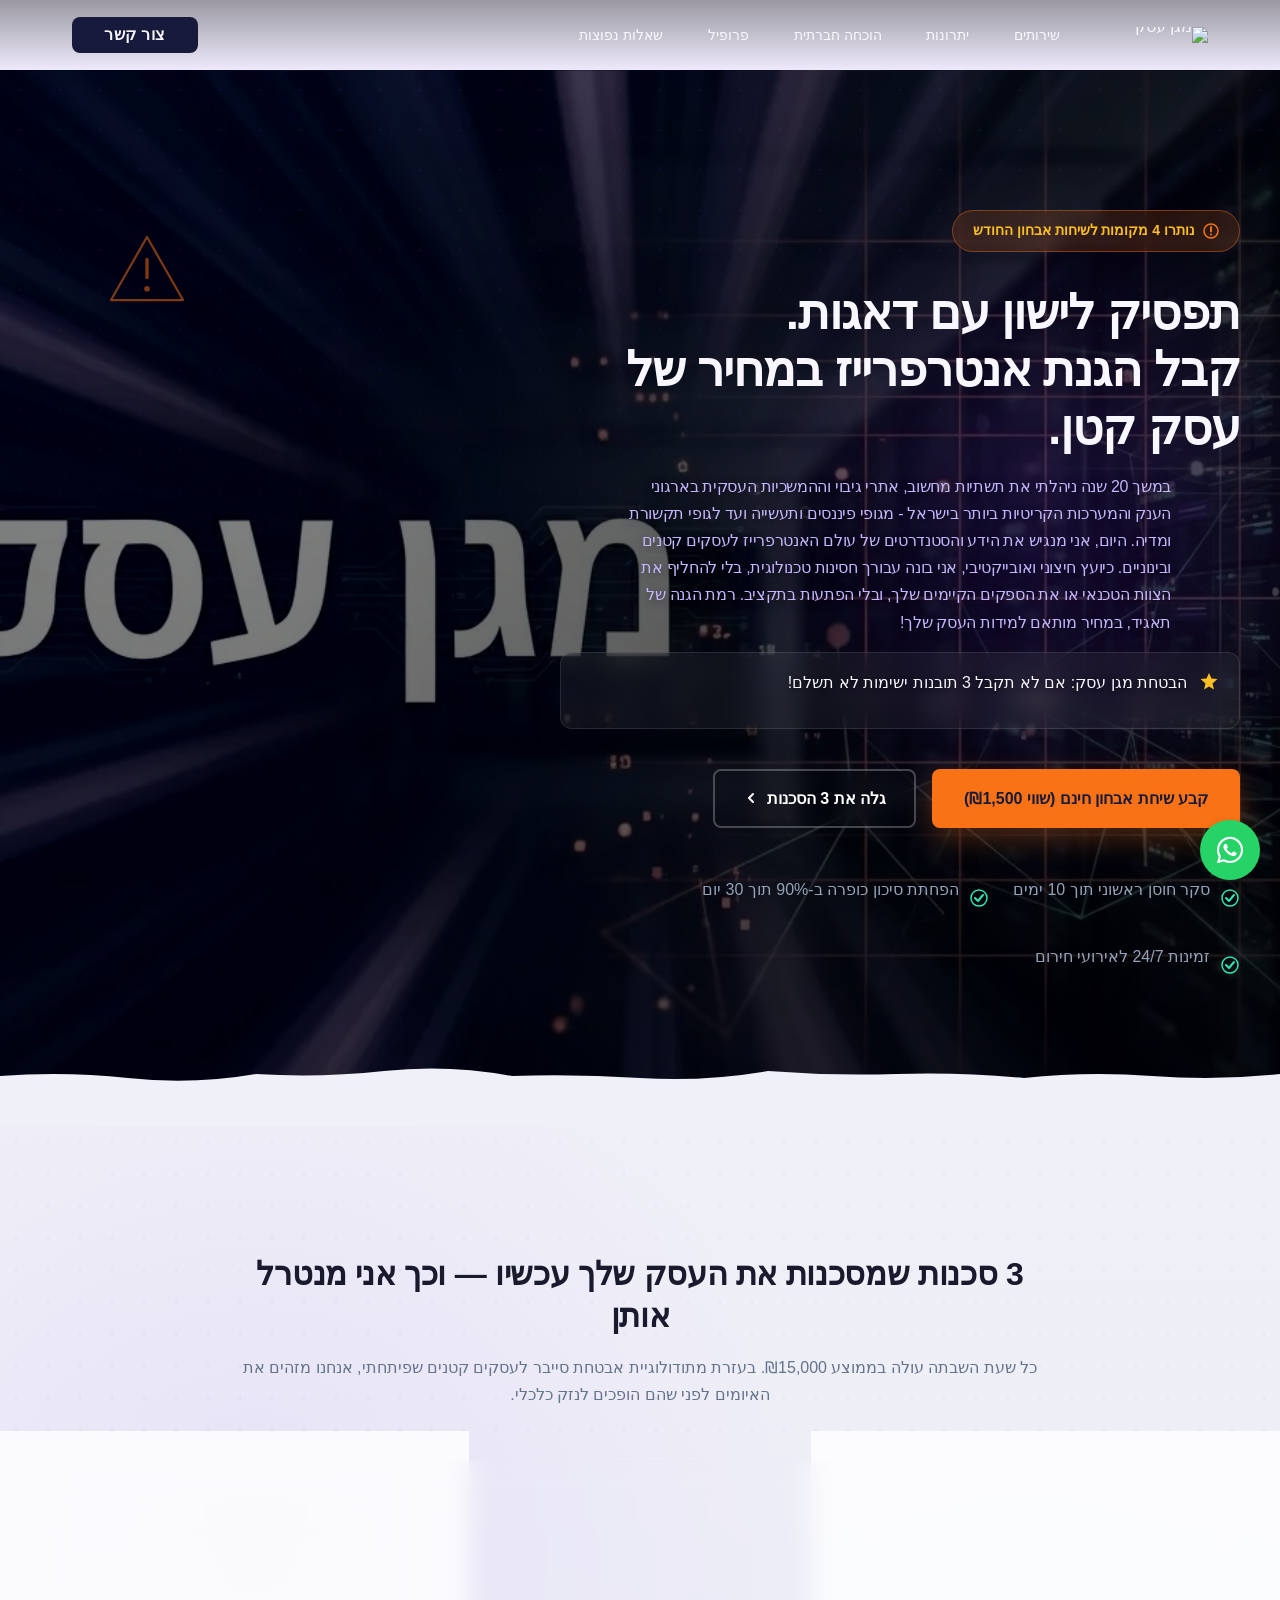
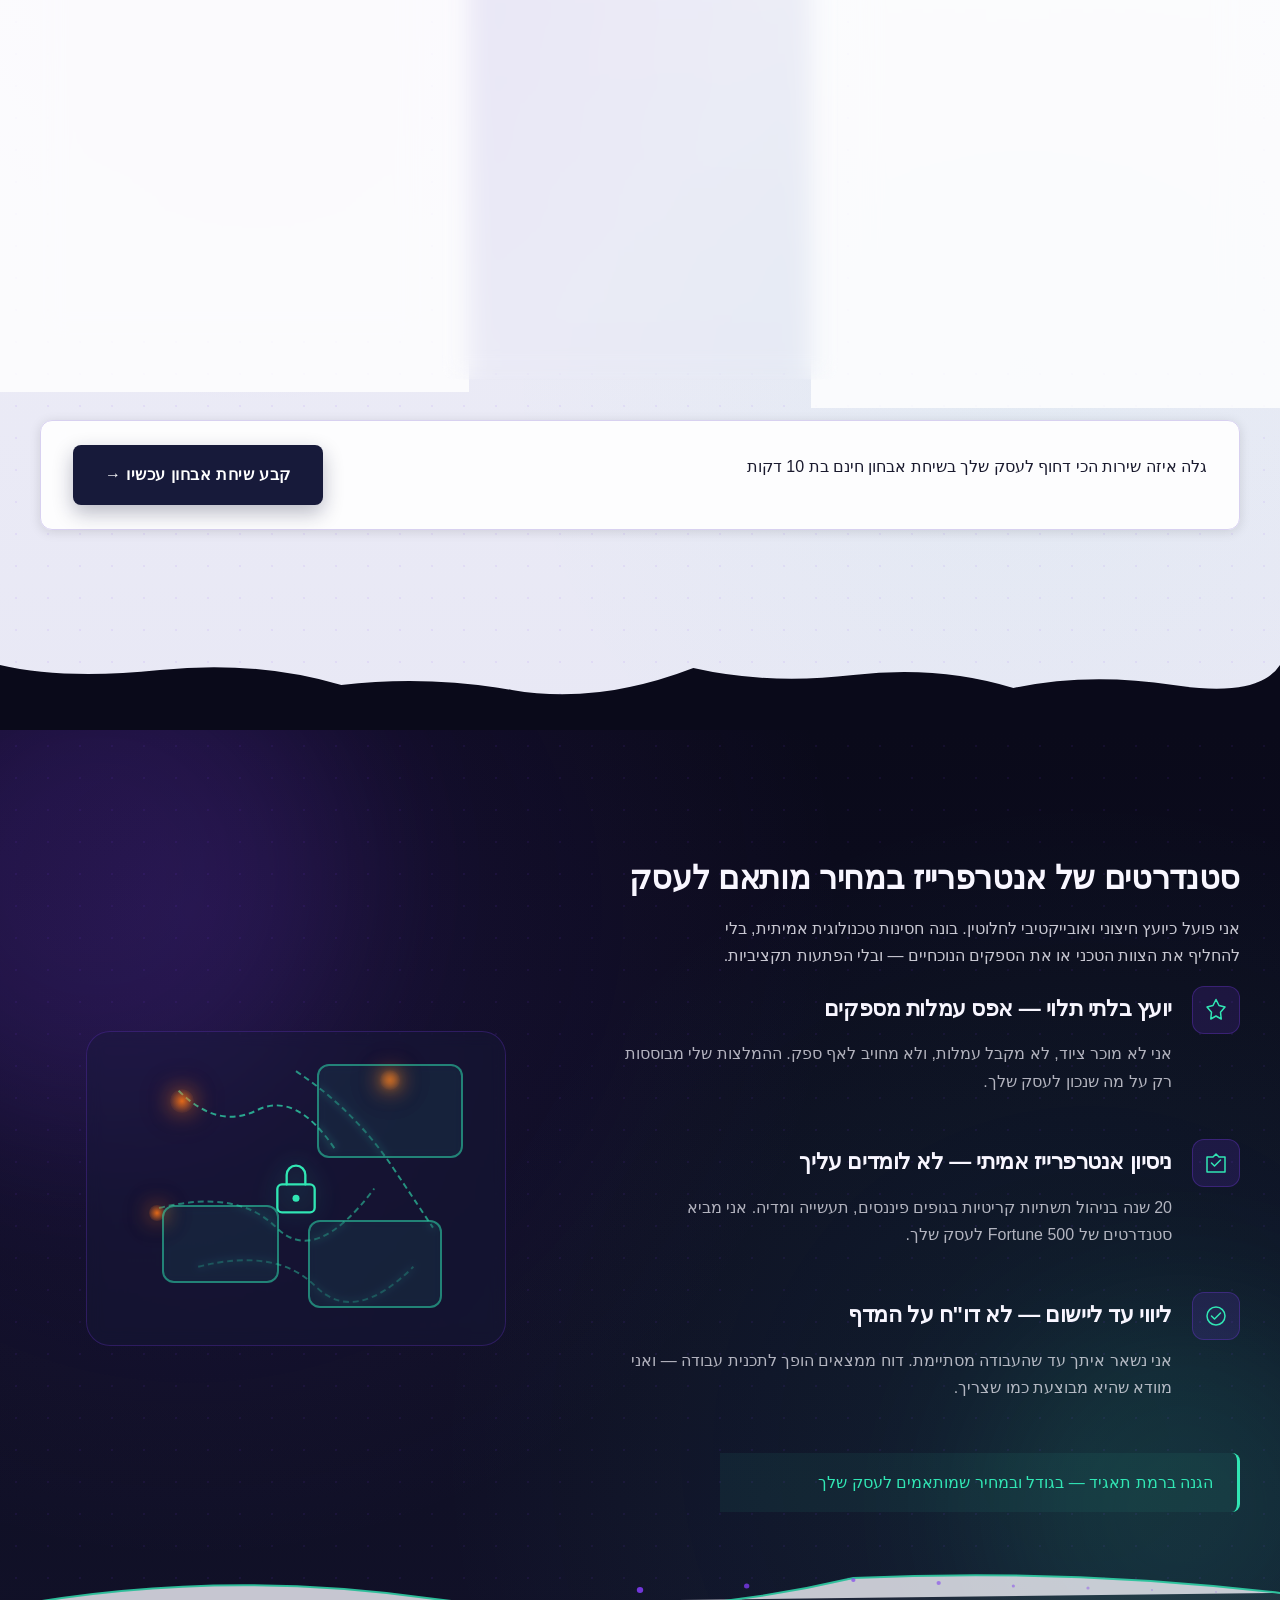
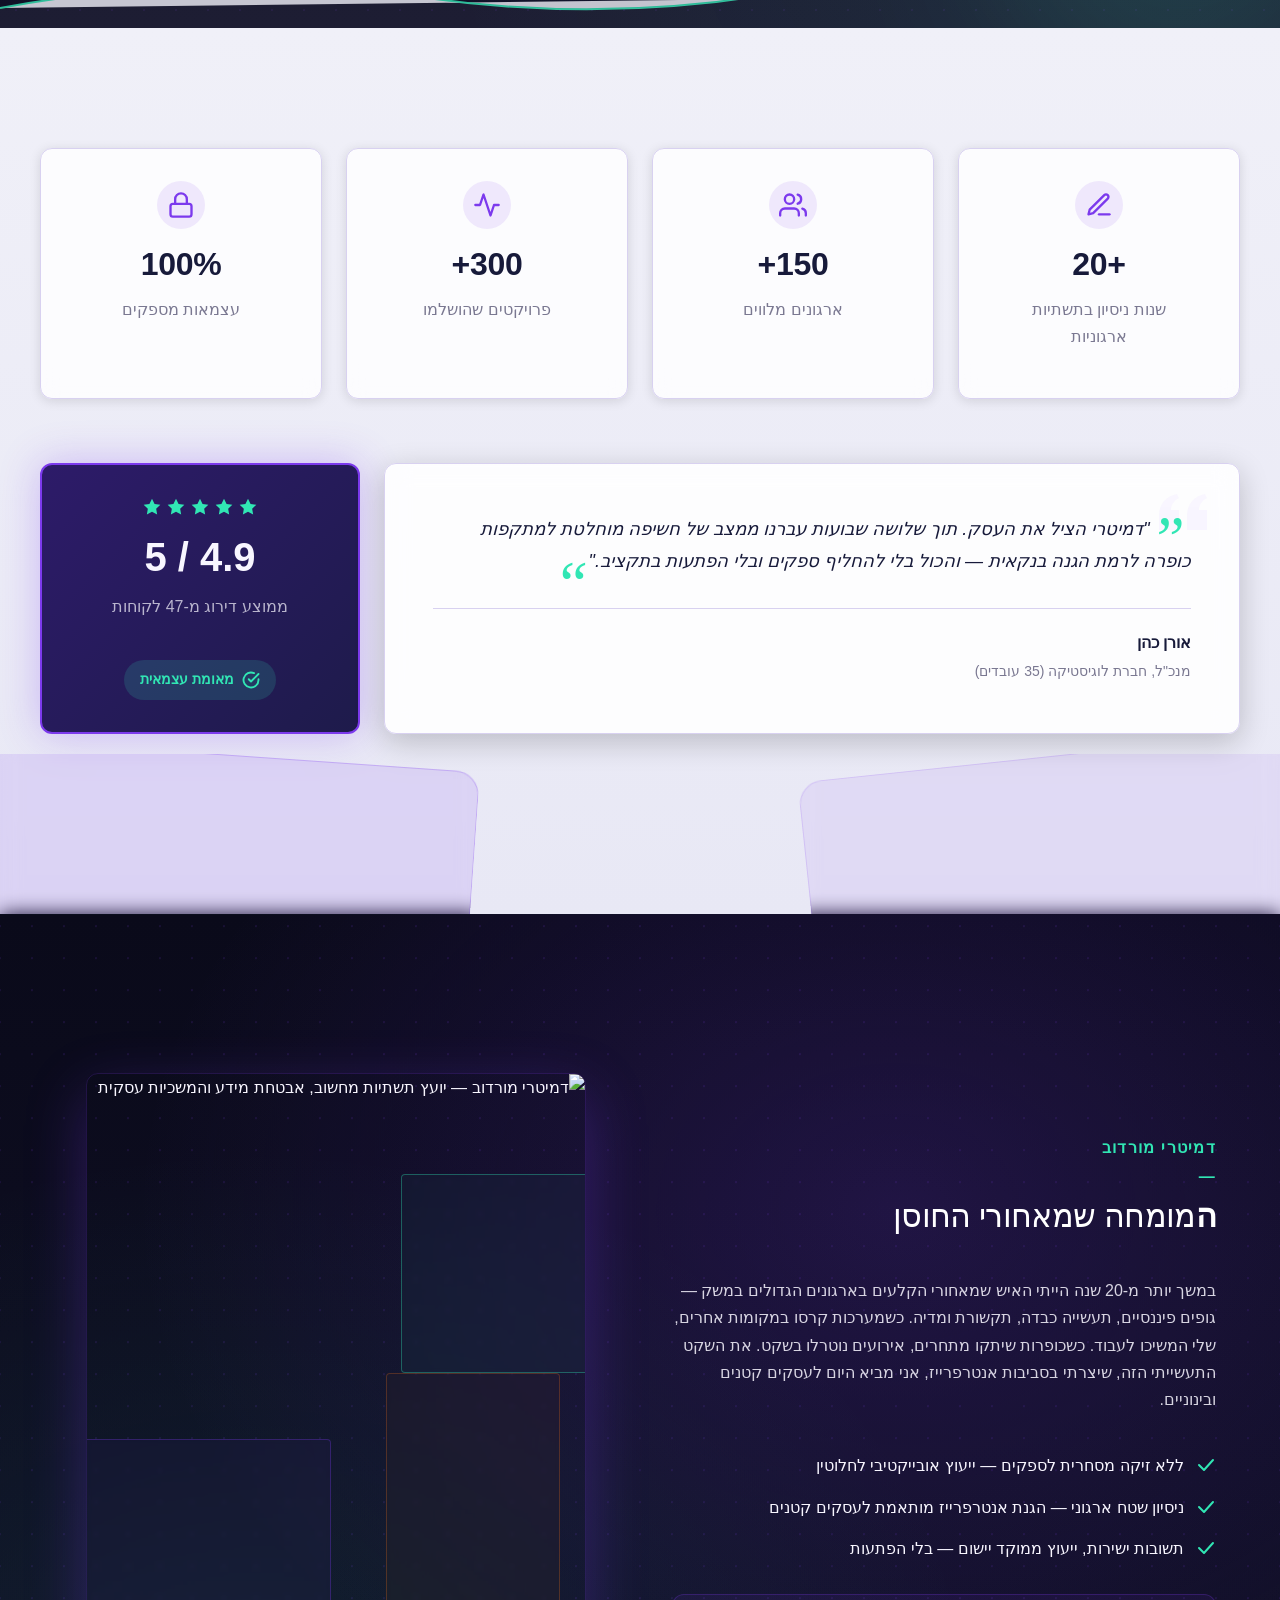
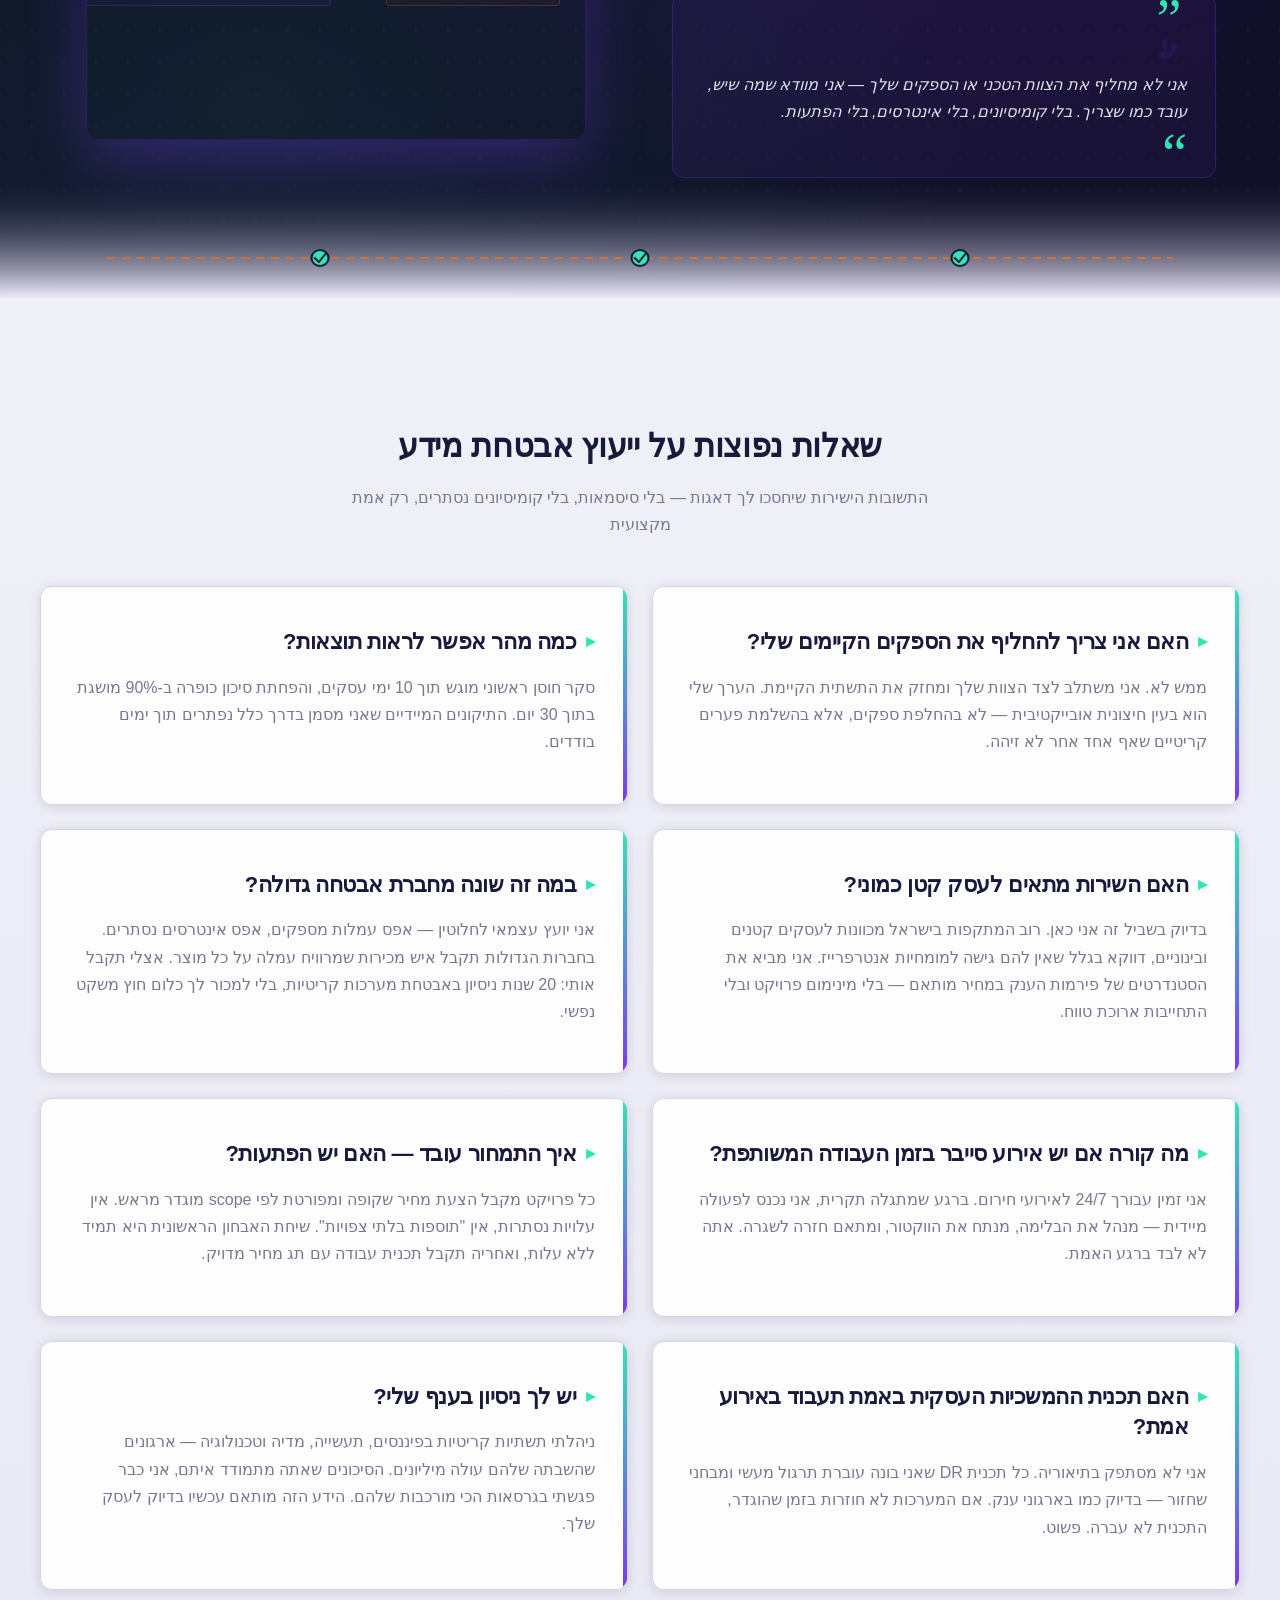
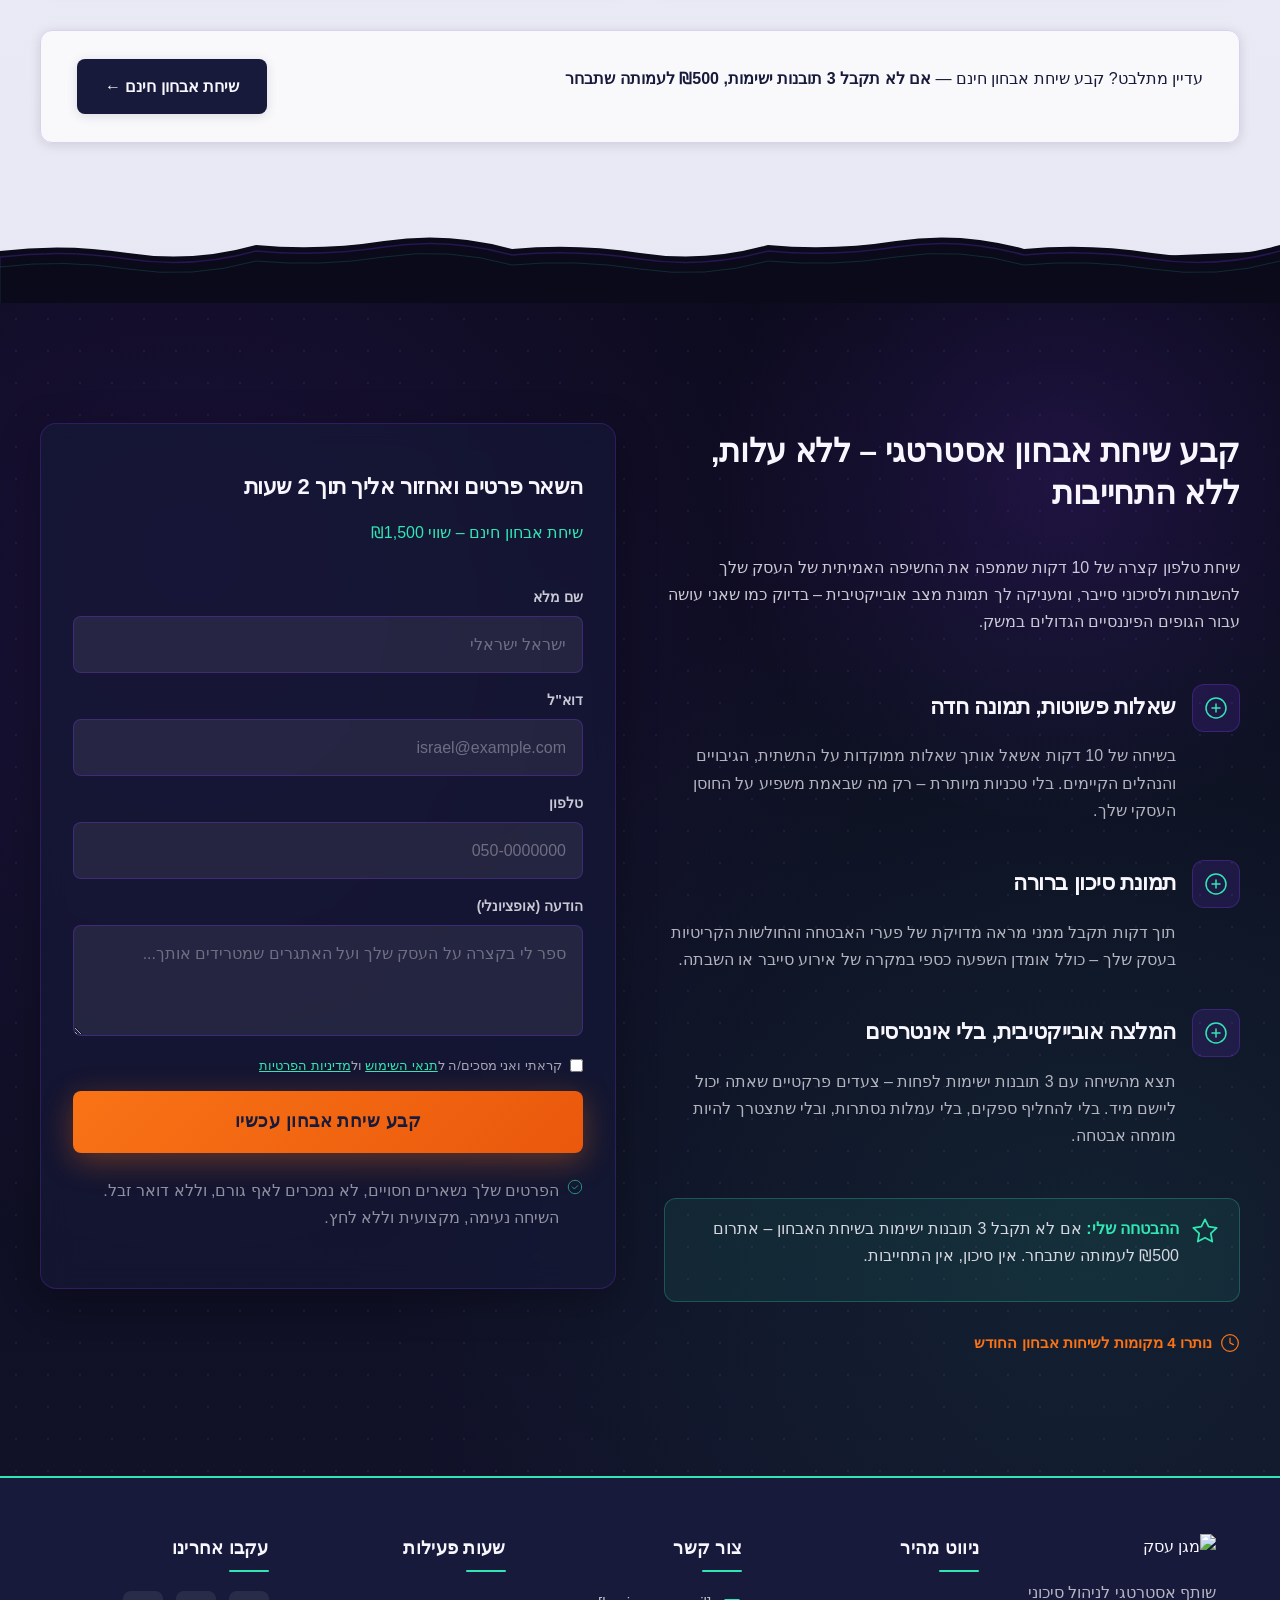
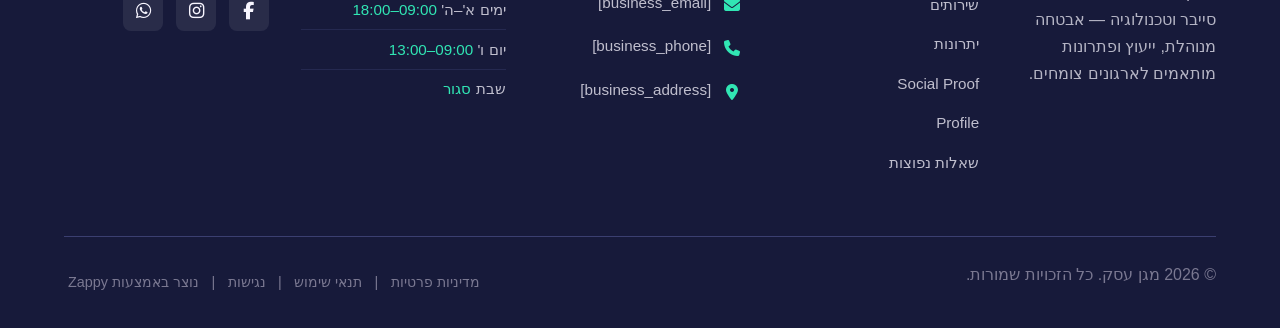
==== commit d8e2f867: "Incremental sync: 1 page(s) — update_text, update_text_width" ====
--- a/public/index.html
+++ b/public/index.html
@@ -1 +1 @@
-<!doctype html><html dir="rtl" lang="he"><head><meta charset="UTF-8"><meta content="width=device-width,initial-scale=1" name="viewport"><meta content="index, follow" name="robots"><title>הגנה ארגונית לעסק שלך — מגן עסק</title><meta content="ייעוץ אבטחת סייבר ותשתיות IT עצמאי ובלתי תלוי. דמיטרי מורדוב מביא 20+ שנות ניסיון ברמת Fortune 500 לעסקים קטנים ובינוניים, במחיר הוגן וללא עמלות סמויות. תאם שיחת אבחון חינמית עוד היום." name="description"><meta content="it security consulting, אבטחת סייבר לעסקים קטנים, הגנה מפני כופרה לחברות קטנות ובינוניות, ייעוץ תשתיות IT עצמאי, סקר חוסן תשתיות IT" name="keywords"><link href="/assets/favicon.ico" rel="icon" type="image/x-icon"><link href="/assets/favicon-16x16.png" rel="icon" type="image/png" sizes="16x16"><link href="/assets/favicon-32x32.png" rel="icon" type="image/png" sizes="32x32"><link href="/assets/favicon-48x48.png" rel="icon" type="image/png" sizes="48x48"><link href="/assets/favicon-192x192.png" rel="icon" type="image/png" sizes="192x192"><link href="/assets/favicon-512x512.png" rel="icon" type="image/png" sizes="512x512"><link href="/assets/apple-touch-icon.png" rel="apple-touch-icon"><script>!function(){"use strict";var t="f77a4b71-ee64-4468-a25c-9b3a55c2f84c",e="https://api.zappy5.com/api/analytics/track",a=18e5,n=2592e6,o=!0,i=!0,r=!0;var s=function(){var e="zappy_visitor_"+t,a=null;try{if(a=localStorage.getItem(e)){var o=JSON.parse(a),i=Date.now();if(i-o.created<n)return o.lastSeen=i,localStorage.setItem(e,JSON.stringify(o)),o.id}}catch(t){console.warn("Zappy Analytics: LocalStorage not available")}var r="zv_"+Date.now()+"_"+Math.random().toString(36).substr(2,9);try{localStorage.setItem(e,JSON.stringify({id:r,created:Date.now(),lastSeen:Date.now()}))}catch(t){}return r}(),c=function(){var e="zappy_session_"+t,n=null;try{if(n=sessionStorage.getItem(e)){var o=JSON.parse(n),i=Date.now();if(i-o.timestamp<a)return o.timestamp=i,sessionStorage.setItem(e,JSON.stringify(o)),o.id}}catch(t){console.warn("Zappy Analytics: SessionStorage not available")}var r="zs_"+Date.now()+"_"+Math.random().toString(36).substr(2,9);try{sessionStorage.setItem(e,JSON.stringify({id:r,timestamp:Date.now()}))}catch(t){}return r}();function l(a,n){n=n||{};var o={website_id:t,event_type:a,page_path:window.location.pathname,referrer:document.referrer||"direct",visitor_id:s,session_id:c,metadata:n};if(navigator.sendBeacon){var i=new Blob([JSON.stringify(o)],{type:"application/json"});navigator.sendBeacon(e,i)}else fetch(e,{method:"POST",headers:{"Content-Type":"application/json"},body:JSON.stringify(o),keepalive:!0}).catch(function(t){console.warn("Zappy Analytics: Failed to track event",t)})}o&&l("pageview",{title:document.title,url:window.location.href}),i&&document.addEventListener("click",function(t){var e=t.target;if("BUTTON"===e.tagName||e.closest("button")){var a="BUTTON"===e.tagName?e:e.closest("button");l("click",{element:"button",text:a.textContent.trim().substring(0,100),id:a.id||null,class:a.className||null})}else if("A"===e.tagName||e.closest("a")){var n="A"===e.tagName?e:e.closest("a");l("navigation",{element:"link",text:n.textContent.trim().substring(0,100),href:n.href,external:n.hostname!==window.location.hostname})}},!0),r&&document.addEventListener("submit",function(t){var e=t.target;l("form_submit",{form_id:e.id||null,form_name:e.name||null,form_action:e.action||null,form_method:e.method||"GET"})},!0);var m=Date.now();window.addEventListener("beforeunload",function(){l("page_unload",{time_on_page:Math.floor((Date.now()-m)/1e3),page_path:window.location.pathname})}),window.zappyAnalytics={track:l,getVisitorId:function(){return s},getSessionId:function(){return c}}}()</script><meta content="הגנה ארגונית לעסק שלך — מגן עסק" property="og:title"><meta content="ייעוץ אבטחת סייבר ותשתיות IT עצמאי ובלתי תלוי. דמיטרי מורדוב מביא 20+ שנות ניסיון ברמת Fortune 500 לעסקים קטנים ובינוניים, במחיר הוגן וללא עמלות סמויות. תאם שיחת אבחון חינמית עוד היום." property="og:description"><meta content="summary_large_image" name="twitter:card"><meta content="הגנה ארגונית לעסק שלך — מגן עסק" name="twitter:title"><meta content="ייעוץ אבטחת סייבר ותשתיות IT עצמאי ובלתי תלוי. דמיטרי מורדוב מביא 20+ שנות ניסיון ברמת Fortune 500 לעסקים קטנים ובינוניים, במחיר הוגן וללא עמלות סמויות. תאם שיחת אבחון חינמית עוד היום." name="twitter:description"><meta content="website" property="og:type"><meta content="he_IL" property="og:locale"><link href="https://cdnjs.cloudflare.com/ajax/libs/font-awesome/6.4.0/css/all.min.css" rel="stylesheet"><style>.skip-link{position:absolute;top:0;left:0;transform:translateY(-200%);padding:12px 18px;background:var(--bg-dark,#1a1a1a);color:var(--text-light,#fff);font-weight:600;border-radius:0 0 8px 0;z-index:10000}.skip-link:focus{transform:none;outline:2px solid var(--ring,#fff);outline-offset:2px}:focus-visible{outline:2px solid var(--ring,currentColor);outline-offset:3px}</style><link href="/assets/favicon.ico" rel="icon" type="image/x-icon"><link href="/assets/favicon-16x16.png" rel="icon" type="image/png" sizes="16x16"><link href="/assets/favicon-32x32.png" rel="icon" type="image/png" sizes="32x32"><link href="/assets/favicon-48x48.png" rel="icon" type="image/png" sizes="48x48"><link href="/assets/favicon-192x192.png" rel="icon" type="image/png" sizes="192x192"><link href="/assets/favicon-512x512.png" rel="icon" type="image/png" sizes="512x512"><link href="/assets/apple-touch-icon.png" rel="apple-touch-icon"><link href="https://cdn.jsdelivr.net/npm/vanilla-cookieconsent@3/dist/cookieconsent.css" rel="stylesheet"><script src="https://cdn.jsdelivr.net/npm/vanilla-cookieconsent@3/dist/cookieconsent.umd.js"></script><script src="https://cdn.jsdelivr.net/gh/mickidum/acc_toolbar/acctoolbar/acctoolbar.min.js"></script><style data-zappy-section-v2-css="true">.index-hero-section{position:relative;width:100%;min-height:100vh;display:flex;align-items:center;justify-content:center;overflow:hidden;background-color:#0a0a1a;color:var(--text-light);padding-bottom:80px;direction:rtl}.index-hero-section .hero-bg-wrapper{position:absolute;inset:0;z-index:0}.index-hero-section .hero-bg-image{width:100%;height:100%;background-size:cover;background-position:center;filter:brightness(.7) contrast(1.1)}.index-hero-section .hero-scrim{position:absolute;inset:0;z-index:1;background:linear-gradient(180deg,rgba(10,10,26,.55) 0,rgba(10,10,26,.35) 40%,rgba(10,10,26,.65) 100%);pointer-events:none}.index-hero-section .cyber-grid-overlay{position:absolute;inset:0;z-index:2;pointer-events:none;background-image:radial-gradient(rgba(124,58,237,.12) 1px,transparent 1px);background-size:40px 40px;mask-image:linear-gradient(180deg,black 0%,transparent 80%);-webkit-mask-image:linear-gradient(180deg,black 0%,transparent 80%)}.index-hero-section .purple-radial-glow{position:absolute;top:10%;right:-10%;width:700px;height:700px;z-index:2;pointer-events:none;background:radial-gradient(circle,rgba(124,58,237,.2) 0,transparent 70%);filter:blur(40px)}.index-hero-section .warning-triangle-accent{position:absolute;top:15%;left:8%;width:90px;height:90px;z-index:2;pointer-events:none;opacity:.5;animation:floatWarning 6s ease-in-out infinite}@keyframes floatWarning{0%,100%{transform:translateY(0) rotate(0)}50%{transform:translateY(-15px) rotate(3deg)}}.index-hero-section .hero-overlay-group{position:relative;z-index:10;width:100%;padding:140px 20px 60px}.index-hero-section .hero-container{max-width:1200px;margin:0 auto;width:100%}.index-hero-section .hero-content{max-width:680px;text-align:right}.index-hero-section .urgency-badge{display:inline-flex;align-items:center;gap:8px;background:rgba(249,115,22,.15);border:1px solid rgba(249,115,22,.4);border-radius:100px;padding:8px 20px;margin-bottom:24px;color:#fbbf24;font-size:.875rem;font-weight:600;backdrop-filter:blur(8px);-webkit-backdrop-filter:blur(8px)}.index-hero-section .badge-icon{display:flex;align-items:center;color:#f97316}.index-hero-section .hero-headline{font-size:3.5rem;font-weight:800;letter-spacing:-.02em;line-height:1.15;color:var(--text-light);margin-bottom:24px}.index-hero-section .hero-subtitle{font-size:1.25rem;font-weight:400;line-height:1.6;color:#c4b5fd;margin-bottom:32px;text-shadow:0 2px 10px rgba(0,0,0,.5);max-width:600px}.index-hero-section .guarantee-block{display:flex;align-items:flex-start;gap:12px;margin-bottom:40px;padding:16px 20px;background:rgba(255,255,255,.05);backdrop-filter:blur(12px);-webkit-backdrop-filter:blur(12px);border-radius:12px;border:1px solid rgba(255,255,255,.1)}.index-hero-section .guarantee-icon{color:#fbbf24;flex-shrink:0;margin-top:2px}.index-hero-section .guarantee-text{font-size:.95rem;font-weight:500;line-height:1.6;color:var(--text-light);margin:0;text-shadow:0 1px 4px rgba(0,0,0,.5)}.index-hero-section .hero-ctas{display:flex;flex-wrap:wrap;gap:16px;margin-bottom:48px}.index-hero-section .btn-primary{background:#f97316;color:#fff;padding:16px 32px;border-radius:8px;border:none;font-weight:700;font-size:1rem;text-decoration:none;display:inline-flex;align-items:center;justify-content:center;transition:all .3s cubic-bezier(.4, 0, .2, 1);box-shadow:0 10px 30px rgba(249,115,22,.3);cursor:pointer;white-space:nowrap}.index-hero-section .btn-primary:hover{background:#fb923c;transform:translateY(-2px);box-shadow:0 15px 40px rgba(249,115,22,.5)}.index-hero-section .btn-secondary{background:0 0;color:#fff;padding:14px 28px;border-radius:8px;border:2px solid rgba(255,255,255,.25);font-weight:600;font-size:1rem;text-decoration:none;display:inline-flex;align-items:center;gap:8px;transition:all .3s cubic-bezier(.4, 0, .2, 1);backdrop-filter:blur(8px);-webkit-backdrop-filter:blur(8px);cursor:pointer;white-space:nowrap}.index-hero-section .btn-secondary:hover{background:rgba(255,255,255,.1);border-color:rgba(255,255,255,.5);transform:translateY(-2px)}.index-hero-section .btn-arrow{transform:rotate(180deg);transition:transform .3s ease}.index-hero-section .btn-secondary:hover .btn-arrow{transform:rotate(180deg) translateX(-4px)}.index-hero-section .trust-metrics{display:flex;flex-wrap:wrap;gap:24px}.index-hero-section .metric-item{display:flex;align-items:center;gap:10px;color:#94a3b8;font-size:.875rem;font-weight:500;transition:color .3s ease}.index-hero-section .metric-item:hover{color:#e2e8f0}.index-hero-section .metric-icon{color:#31e6b4;flex-shrink:0;display:flex;align-items:center}.index-hero-section .index-hero-divider-wrapper{position:absolute;bottom:0;left:0;width:100%;height:80px;pointer-events:none;z-index:5}.index-hero-section .index-hero-divider-wrapper svg{display:block;width:100%;height:100%}@media (max-width:768px){.index-hero-section{align-items:flex-start;padding-bottom:60px}.index-hero-section .hero-overlay-group{padding:120px 16px 40px}.index-hero-section .hero-content{max-width:100%}.index-hero-section .hero-headline{font-size:2.4rem;line-height:1.2}.index-hero-section .hero-subtitle{font-size:1.1rem}.index-hero-section .hero-ctas{flex-direction:column;width:100%}.index-hero-section .btn-primary,.index-hero-section .btn-secondary{width:100%;justify-content:center;text-align:center}.index-hero-section .trust-metrics{flex-direction:column;gap:16px}.index-hero-section .warning-triangle-accent{top:10%;left:5%;width:60px;height:60px;opacity:.3}.index-hero-section .purple-radial-glow{width:400px;height:400px;top:20%;right:-20%}.index-hero-section .hero-scrim{background:linear-gradient(180deg,rgba(10,10,26,.65) 0,rgba(10,10,26,.45) 50%,rgba(10,10,26,.75) 100%)}.index-hero-section .index-hero-divider-wrapper{height:60px}}@media (min-width:1400px){.index-hero-section .hero-headline{font-size:4rem}.index-hero-section .hero-content{max-width:750px}}.hero .hero-title,.hero h1,.hero-section h1,.hero-title,[class*=hero-] h1,[class~=hero] h1{font-size:48px!important;line-height:1.2!important}@media (max-width:1024px){.hero .hero-title,.hero h1,.hero-section h1,.hero-title,[class*=hero-] h1,[class~=hero] h1{font-size:36px!important}}@media (max-width:768px){.hero .hero-title,.hero h1,.hero-section h1,.hero-title,[class*=hero-] h1,[class~=hero] h1{font-size:28px!important}}</style><link href="/styles.css" rel="stylesheet"><script>window.ZAPPY_WEBSITE_ID="f77a4b71-ee64-4468-a25c-9b3a55c2f84c",window.ZAPPY_API_BASE="https://api.zappy5.com"</script><style id="zappy-dropdown-submenu-styles">#navMenu li:has(.sub-menu),.nav-menu li:has(.sub-menu),.navbar li:has(.sub-menu),nav li:has(.sub-menu){position:relative}#navMenu .sub-menu,.nav-menu .sub-menu,.navbar .sub-menu,nav .sub-menu{display:block!important;position:absolute!important;top:100%;left:0;min-width:220px;background:#fff;border-radius:8px;box-shadow:0 8px 25px rgba(0,0,0,.15);padding:8px 0;opacity:0;visibility:hidden;transform:translateY(10px);transition:all .3s ease;z-index:1000;list-style:none;pointer-events:none}#navMenu li:hover>.sub-menu,.nav-menu li:hover>.sub-menu,.navbar li:hover>.sub-menu,nav li:hover>.sub-menu{opacity:1!important;visibility:visible!important;transform:translateY(0)!important;pointer-events:auto!important}.sub-menu li{list-style:none;margin:0;padding:0}.sub-menu a{display:block!important;padding:10px 16px!important;color:var(--text-dark,#333)!important;font-weight:500;text-decoration:none;white-space:nowrap;transition:background-color .2s}.sub-menu .zappy-nav-child>a{padding-left:28px!important;font-size:.9em!important;opacity:.85!important}[dir=rtl] .sub-menu .zappy-nav-child>a,html[lang=ar] .sub-menu .zappy-nav-child>a,html[lang=he] .sub-menu .zappy-nav-child>a{padding-left:10px!important;padding-right:28px!important}.sub-menu .zappy-nav-parent>a{font-weight:600!important}.sub-menu a:hover{background-color:#f5f5f5}[dir=rtl] .nav-menu .sub-menu,[dir=rtl] .navbar .sub-menu,[dir=rtl] nav .sub-menu,html[lang=ar] .nav-menu .sub-menu,html[lang=ar] .navbar .sub-menu,html[lang=ar] nav .sub-menu,html[lang=he] .nav-menu .sub-menu,html[lang=he] .navbar .sub-menu,html[lang=he] nav .sub-menu{left:auto!important;right:0!important}.sub-menu:empty,.sub-menu:not(:has(li)):not(:has(> a)),.sub-menu:not(:has(li:not(.zappy-hidden-menu-item))):not(:has(> a)){display:none!important;opacity:0!important;visibility:hidden!important;pointer-events:none!important}li:has(.menu-group-title):hover>.sub-menu{opacity:1!important;visibility:visible!important;transform:translateY(0)!important;pointer-events:auto!important}#navMenu>li>.menu-group-title,.nav-menu>li>.menu-group-title{display:inline-block;padding:.5rem 1rem;cursor:default;user-select:none}@media (max-width:768px){#navMenu .sub-menu,.nav-menu .sub-menu,.navbar .sub-menu,nav .sub-menu{position:static!important;transform:none!important;box-shadow:none!important;background:0 0!important;max-height:0;overflow:hidden;opacity:0;visibility:hidden;transition:max-height .3s ease,opacity .3s ease;padding:0!important;border-radius:0!important}#navMenu .sub-menu.mobile-expanded,.nav-menu .sub-menu.mobile-expanded,.navbar .sub-menu.mobile-expanded{max-height:none!important;overflow-y:visible!important;opacity:1!important;visibility:visible!important;padding:8px 0 8px 16px!important}[dir=rtl] .sub-menu.mobile-expanded,html[lang=he] .sub-menu.mobile-expanded{padding:8px 16px 8px 0!important}#navMenu li:hover>.sub-menu,.nav-menu li:hover>.sub-menu,.navbar li:hover>.sub-menu,nav li:hover>.sub-menu{opacity:0;visibility:hidden;pointer-events:none}#navMenu li>.sub-menu.mobile-expanded,.nav-menu li>.sub-menu.mobile-expanded,.navbar li>.sub-menu.mobile-expanded,nav li>.sub-menu.mobile-expanded{opacity:1!important;visibility:visible!important;pointer-events:auto!important}#navMenu li:has(.sub-menu),.nav-menu li:has(.sub-menu),.navbar li:has(.sub-menu),nav li:has(.sub-menu){display:flex!important;flex-wrap:wrap!important;align-items:center!important;position:relative!important;min-height:44px!important}#navMenu li:has(.sub-menu)>a,.nav-menu li:has(.sub-menu)>a,.navbar li:has(.sub-menu)>a,nav li:has(.sub-menu)>a{flex:1!important;min-width:0!important}#navMenu li:has(.sub-menu)>.menu-group-title,.nav-menu li:has(.sub-menu)>.menu-group-title,.navbar li:has(.sub-menu)>.menu-group-title,nav li:has(.sub-menu)>.menu-group-title{flex:1!important;min-width:0!important;padding:0!important;line-height:inherit!important}#navMenu li:has(.sub-menu)>.sub-menu,.nav-menu li:has(.sub-menu)>.sub-menu,.navbar li:has(.sub-menu)>.sub-menu,nav li:has(.sub-menu)>.sub-menu{flex-basis:100%!important;width:100%!important}#navMenu li:has(.sub-menu)>a [class*=arrow],#navMenu li:has(.sub-menu)>a [class*=chevron],.nav-menu li:has(.sub-menu)>a .fa-angle-down,.nav-menu li:has(.sub-menu)>a .fa-chevron-down,.nav-menu li:has(.sub-menu)>a [class*=arrow],.nav-menu li:has(.sub-menu)>a [class*=chevron],nav li:has(.sub-menu)>a [class*=arrow],nav li:has(.sub-menu)>a [class*=chevron]{display:none!important;visibility:hidden!important}.mobile-submenu-toggle{display:flex!important;align-items:center!important;justify-content:center!important;width:44px!important;height:auto!important;background:0 0!important;border:none!important;cursor:pointer!important;color:var(--text-light)!important;position:static!important;flex-shrink:0!important;align-self:stretch!important;z-index:2!important;padding:0!important;margin:0!important}.mobile-submenu-toggle::after{content:''!important;width:0!important;height:0!important;border-left:6px solid transparent!important;border-right:6px solid transparent!important;border-top:7px solid currentColor!important;transition:transform .3s ease!important}.mobile-submenu-toggle.expanded::after{transform:rotate(180deg)!important}.sub-menu a{padding:10px 0!important;display:block!important;color:var(--text-light)!important;white-space:normal!important}.sub-menu .zappy-nav-child>a{padding-left:28px!important;font-size:.9em!important;opacity:.85!important}[dir=rtl] .sub-menu .zappy-nav-child>a,html[lang=ar] .sub-menu .zappy-nav-child>a,html[lang=he] .sub-menu .zappy-nav-child>a{padding-left:0!important;padding-right:28px!important}.sub-menu .zappy-nav-parent>a{font-weight:600!important}#navMenu.active,.nav-menu.active{max-width:100vw!important;overflow-x:hidden!important;box-sizing:border-box!important}.navbar .sub-menu li a,.zappy-products-dropdown .sub-menu a,nav.navbar .sub-menu li a{color:var(--text-light)!important}}@media (min-width:769px){.mobile-submenu-toggle{display:none!important}}</style><style id="zappy-widget-visibility">html[dir=rtl] .whatsapp-float{right:20px!important;left:auto!important}html:not([dir]) .whatsapp-float,html[dir=ltr] .whatsapp-float{left:20px!important;right:auto!important}html[dir=rtl] #mic-access-tool-general-button,html[dir=rtl] #mic-init-access-tool #mic-access-tool-general-button,html[dir=rtl] #mic-init-access-tool .mic-access-tool-general-button,html[dir=rtl] ._access-icon,html[dir=rtl] .mic-access-tool-general-button{left:20px!important;right:auto!important}html:not([dir]) #mic-access-tool-general-button,html:not([dir]) #mic-init-access-tool #mic-access-tool-general-button,html:not([dir]) #mic-init-access-tool .mic-access-tool-general-button,html:not([dir]) ._access-icon,html:not([dir]) .mic-access-tool-general-button,html[dir=ltr] #mic-access-tool-general-button,html[dir=ltr] #mic-init-access-tool #mic-access-tool-general-button,html[dir=ltr] #mic-init-access-tool .mic-access-tool-general-button,html[dir=ltr] ._access-icon,html[dir=ltr] .mic-access-tool-general-button{right:20px!important;left:auto!important}@media (max-width:768px){.whatsapp-float{display:flex!important}}@media (min-width:769px){.whatsapp-float{display:flex!important}}@media (max-width:768px){#mic-access-tool-general-button,#mic-init-access-tool #mic-access-tool-general-button,#mic-init-access-tool .mic-access-tool-general-button,._access-icon,.mic-access-tool-general-button{display:flex!important;visibility:visible!important;opacity:1!important;pointer-events:auto!important}#mic-access-tool-box.opened-mic-access-tool,#mic-init-access-tool #mic-access-tool-box.opened-mic-access-tool,.mic-access-tool-box.opened-mic-access-tool{visibility:visible!important;opacity:1!important;pointer-events:auto!important}}@media (min-width:769px){#mic-access-tool-general-button,#mic-init-access-tool #mic-access-tool-general-button,#mic-init-access-tool .mic-access-tool-general-button,._access-icon,.mic-access-tool-general-button{display:flex!important;visibility:visible!important;opacity:1!important;pointer-events:auto!important}#mic-access-tool-box.opened-mic-access-tool,#mic-init-access-tool #mic-access-tool-box.opened-mic-access-tool,.mic-access-tool-box.opened-mic-access-tool{visibility:visible!important;opacity:1!important;pointer-events:auto!important}}</style></head><body><a href="#main" class="skip-link">דלג לתוכן הראשי</a><nav class="navbar" dir="rtl"><button class="mobile-toggle" aria-label="Menu" id="mobileToggle"><svg viewBox="0 0 24 24" fill="none" height="24" width="24" class="hamburger-icon"><path d="M3 12h18M3 6h18M3 18h18" stroke="currentColor" stroke-width="2" stroke-linecap="round"></path></svg> <svg viewBox="0 0 24 24" fill="none" height="24" width="24" class="close-icon" style="display:none"><path d="M18 6L6 18M6 6l12 12" stroke="currentColor" stroke-width="2" stroke-linecap="round"></path></svg></button> <button class="phone-header-btn" aria-label="Call" data-phone="[business_phone]"><svg viewBox="0 0 24 24" fill="currentColor" height="20" width="20"><path d="M22 16.92v3a2 2 0 0 1-2.18 2 19.79 19.79 0 0 1-8.63-3.07 19.5 19.5 0 0 1-6-6 19.79 19.79 0 0 1-3.07-8.67A2 2 0 0 1 4.11 2h3a2 2 0 0 1 2 1.72 12.84 12.84 0 0 0 .7 2.81 2 2 0 0 1-.45 2.11L8.09 9.91a16 16 0 0 0 6 6l1.27-1.27a2 2 0 0 1 2.11-.45 12.84 12.84 0 0 0 2.81.7A2 2 0 0 1 22 16.92z"></path></svg></button><div class="nav-container"><div class="nav-right-group"><div class="nav-brand"><a href="/" class="logo-link"><img alt="מגן עסק" class="logo" src="/assets/site-----image-1.webp"></a></div><ul class="nav-menu" id="navMenu"><li><a href="#services">שירותים</a></li><li><a href="#benefits">יתרונות</a></li><li><a href="#social-proof">הוכחה חברתית</a></li><li><a href="#profile">פרופיל</a></li><li><a href="#faq">שאלות נפוצות</a></li><li class="mobile-contact-link nav-cta-mobile-item"><a href="#contact" class="nav-cta-btn">צור קשר</a></li></ul></div><div class="nav-cta-container"><a href="#contact" class="nav-cta-btn">צור קשר</a></div></div></nav><script>window.addEventListener("load",function(){const e=document.querySelector(".navbar, nav, header");if(!e)return void console.log("[Navbar] Navbar element not found");let t=document.getElementById("mobileToggle")||document.querySelector(".mobile-toggle")||document.querySelector(".hamburger")||document.querySelector(".hamburger-menu")||document.querySelector(".menu-toggle")||document.querySelector(".burger-menu")||document.querySelector('[aria-label="Menu"]')||document.querySelector('[aria-label="תפריט"]');const o=document.querySelector(".phone-header-btn"),n=window.getComputedStyle(e);let r=n.backgroundColor;if(console.log("[Navbar] Initial navbar background:",r),"transparent"===r||"rgba(0, 0, 0, 0)"===r||r.startsWith("rgba")&&r.includes(", 0)")){const e=n.backgroundImage;if(e&&"none"!==e)console.log("[Navbar] Navbar has background image/gradient, using dark text"),r="rgb(240, 240, 240)";else{const e=window.getComputedStyle(document.body).backgroundColor;console.log("[Navbar] Navbar transparent, using body background:",e),r=e}}const a=r.match(/\d+/g);if(a&&a.length>=3){const e=(.299*parseInt(a[0])+.587*parseInt(a[1])+.114*parseInt(a[2]))/255;console.log("[Navbar] Mobile button colors preserved from Claude CSS (luminance:",e.toFixed(2)+")");const n=document.createElement("style");n.id="zappy-mobile-nav-fix";document.documentElement.lang;document.documentElement.dir,n.textContent='\n        /* Hide mobile buttons on desktop, show only on mobile */\n        @media (min-width: 769px) {\n          .mobile-toggle,\n          .phone-header-btn {\n            display: none !important;\n          }\n        }\n        \n        /* Show and position mobile buttons correctly on mobile */\n        @media (max-width: 768px) {\n          .navbar,\n          nav.navbar {\n            min-height: 70px !important;\n          }\n\n          .mobile-toggle,\n          .phone-header-btn {\n            position: absolute !important;\n            top: 0 !important;\n            bottom: 0 !important;\n            margin-top: auto !important;\n            margin-bottom: auto !important;\n            transform: none !important;\n            z-index: 1001 !important;\n            display: flex !important;\n            align-items: center !important;\n            justify-content: center !important;\n            width: 36px !important;\n            height: 36px !important;\n            border-radius: 50% !important;\n            border: none !important;\n            cursor: pointer !important;\n            padding: 6px !important;\n            background: none !important;\n            color: var(--nav-text, var(--text-light)) !important;\n            touch-action: manipulation !important;\n            -webkit-tap-highlight-color: transparent !important;\n          }\n\n          html[data-zappy-site-type="ecommerce"] .phone-header-btn,\n          body[data-zappy-site-type="ecommerce"] .phone-header-btn,\n          html[data-zappy-site-type="ecommerce"] header .phone-header-btn,\n          html[data-zappy-site-type="ecommerce"] nav .phone-header-btn {\n            display: none !important;\n            visibility: hidden !important;\n            width: 0 !important;\n            height: 0 !important;\n            min-width: 0 !important;\n            overflow: hidden !important;\n          }\n          \n          /* LTR positioning (default): hamburger LEFT, phone RIGHT */\n          html:not([dir="rtl"]):not([lang="he"]):not([lang="ar"]) .mobile-toggle,\n          html[dir="ltr"] .mobile-toggle {\n            left: 12px !important;\n            right: auto !important;\n          }\n          html:not([dir="rtl"]):not([lang="he"]):not([lang="ar"]) .phone-header-btn,\n          html[dir="ltr"] .phone-header-btn {\n            right: 12px !important;\n            left: auto !important;\n          }\n          \n          /* RTL positioning: hamburger RIGHT, phone LEFT */\n          html[dir="rtl"] .mobile-toggle,\n          html[lang="he"] .mobile-toggle,\n          html[lang="ar"] .mobile-toggle {\n            right: 12px !important;\n            left: auto !important;\n          }\n          html[dir="rtl"] .phone-header-btn,\n          html[lang="he"] .phone-header-btn,\n          html[lang="ar"] .phone-header-btn {\n            left: 12px !important;\n            right: auto !important;\n          }\n          \n          /* CRITICAL: Ensure nav-container has min-height on mobile */\n          /* All children are positioned absolutely/fixed on mobile, so height:auto collapses to 0 */\n          .nav-container {\n            min-height: 70px !important;\n            position: relative !important;\n          }\n          \n          /* Ensure SVG icons are properly sized and inherit color */\n          .mobile-toggle svg,\n          .phone-header-btn svg {\n            width: 24px !important;\n            height: 24px !important;\n            /* Don\'t force display - let JavaScript control hamburger/close toggle */\n          }\n          \n          /* Reset nav-cta-container on mobile - remove desktop box-shadow/padding */\n          /* that creates a visible ghost box when CTA button is hidden */\n          .nav-cta-container {\n            box-shadow: none !important;\n            padding: 0 !important;\n          }\n          \n          /* Hide nav-cta-container entirely on mobile when there\'s no lang-switcher */\n          /* (only the CTA button is inside, and it\'s hidden on mobile) */\n          .nav-cta-container:not(:has(.lang-switcher)) {\n            display: none !important;\n          }\n          \n          /* CRITICAL: Prevent hero image fade gradient from bleeding over headline text */\n          /* The .image-fade-gradient has bottom: -30px (extends below parent) */\n          /* On mobile stacked layout, this overlaps the h1 text below the image */\n          .hero-image-column {\n            overflow: hidden !important;\n          }\n          .image-fade-gradient {\n            bottom: 0 !important;\n          }\n          \n          /* Hide desktop language switcher on mobile - hamburger menu handles it */\n          /* High specificity to override stored CSS */\n          .lang-switcher,\n          .nav-cta-container .lang-switcher,\n          .nav-container .lang-switcher,\n          .navbar .lang-switcher,\n          .navbar .nav-cta-container .lang-switcher {\n            display: none !important;\n          }\n        }\n      ';const r=document.getElementById("zappy-mobile-nav-fix");r&&r.remove(),document.head.appendChild(n),console.log("[Navbar] Critical CSS injected for mobile nav positioning");const i=window.innerWidth<=768;if(t){const e=t.querySelector(".hamburger-icon"),o=t.querySelector(".close-icon");e&&(e.style.setProperty("width","24px","important"),e.style.setProperty("height","24px","important"),e.style.setProperty("display","block","important")),o&&(o.style.setProperty("width","24px","important"),o.style.setProperty("height","24px","important"),o.style.setProperty("display","none","important")),i?(t.style.setProperty("position","absolute","important"),t.style.setProperty("top","0","important"),t.style.setProperty("bottom","0","important"),t.style.setProperty("margin-top","auto","important"),t.style.setProperty("margin-bottom","auto","important"),t.style.setProperty("transform","none","important"),t.style.setProperty("z-index","1001","important"),t.style.removeProperty("left"),t.style.removeProperty("right"),console.log("[Navbar] Mobile toggle positioning applied (mobile viewport)")):(t.style.removeProperty("position"),t.style.removeProperty("top"),t.style.removeProperty("transform"),t.style.removeProperty("z-index"),t.style.removeProperty("left"),t.style.removeProperty("right"),console.log("[Navbar] Desktop viewport - cleared mobile toggle inline positioning"))}if(o){const e=o.querySelector("svg");e&&(e.style.width="24px",e.style.height="24px",e.setAttribute("width","24"),e.setAttribute("height","24")),i?(o.style.setProperty("position","absolute","important"),o.style.setProperty("top","0","important"),o.style.setProperty("bottom","0","important"),o.style.setProperty("margin-top","auto","important"),o.style.setProperty("margin-bottom","auto","important"),o.style.setProperty("transform","none","important"),o.style.setProperty("z-index","1001","important"),o.style.removeProperty("left"),o.style.removeProperty("right"),console.log("[Navbar] Phone button positioning applied (mobile viewport)")):(o.style.removeProperty("position"),o.style.removeProperty("top"),o.style.removeProperty("transform"),o.style.removeProperty("z-index"),o.style.removeProperty("left"),o.style.removeProperty("right"),console.log("[Navbar] Desktop viewport - cleared phone button inline positioning"))}}else console.log("[Navbar] Could not parse background color:",r);t=document.getElementById("mobileToggle")||document.querySelector(".mobile-toggle")||document.querySelector(".hamburger")||document.querySelector(".hamburger-menu")||document.querySelector(".menu-toggle")||document.querySelector(".burger-menu")||document.querySelector('[aria-label="Menu"]')||document.querySelector('[aria-label="תפריט"]');const i=document.getElementById("navMenu")||document.querySelector(".nav-menu")||document.querySelector(".nav-links")||document.querySelector("nav ul:not(.submenu)");if(!t||!i)return void console.log("[Navbar] Mobile toggle or menu not found:",{toggle:!!t,menu:!!i});i.id||(i.id="navMenu"),console.log("[Navbar] Initializing mobile menu...");const l=t.cloneNode(!0);t.parentNode.replaceChild(l,t);var s=0;function p(e){var t=Date.now();t-s<300||(s=t,function(e){e.preventDefault(),e.stopPropagation();const t=l.querySelector(".hamburger-icon"),o=l.querySelector(".close-icon");i.classList.contains("active")?(i.classList.remove("active"),t&&t.style.setProperty("display","block","important"),o&&o.style.setProperty("display","none","important"),document.body.style.overflow="",document.body.classList.remove("menu-open"),console.log("[Navbar] Menu closed")):(i.classList.add("active"),t&&t.style.setProperty("display","none","important"),o&&o.style.setProperty("display","block","important"),document.body.style.overflow="hidden",document.body.classList.add("menu-open"),console.log("[Navbar] Menu opened"))}(e))}l.addEventListener("click",p),l.addEventListener("touchend",p),document.addEventListener("keydown",function(e){if(("Escape"===e.key||"Esc"===e.key)&&i.classList.contains("active")){const e=l.querySelector(".hamburger-icon"),t=l.querySelector(".close-icon");i.classList.remove("active"),e&&e.style.setProperty("display","block","important"),t&&t.style.setProperty("display","none","important"),document.body.style.overflow="",document.body.classList.remove("menu-open"),console.log("[Navbar] Menu closed (Escape)")}}),i.querySelectorAll("a").forEach(function(e){e.addEventListener("click",function(){if("#"===this.getAttribute("href"))return;const e=l.querySelector(".hamburger-icon"),t=l.querySelector(".close-icon");i.classList.remove("active"),e&&e.style.setProperty("display","block","important"),t&&t.style.setProperty("display","none","important"),document.body.style.overflow="",document.body.classList.remove("menu-open"),console.log("[Navbar] Menu closed (link clicked)")})});var m=i.querySelectorAll(".dropdown-toggle");m.forEach(function(e){e.addEventListener("click",function(e){e.preventDefault(),e.stopPropagation();var t=this.closest(".nav-dropdown");t&&(t.parentNode.querySelectorAll(".nav-dropdown.open").forEach(function(e){e!==t&&e.classList.remove("open")}),t.classList.toggle("open"),console.log("[Navbar] Dropdown toggled:",t.classList.contains("open")?"open":"closed"))})}),document.addEventListener("click",function(e){e.target.closest(".nav-dropdown")||document.querySelectorAll(".nav-dropdown.open").forEach(function(e){e.classList.remove("open")})}),console.log("[Navbar] Dropdown handlers initialized for "+m.length+" dropdowns"),o&&o.addEventListener("click",function(){const e=document.querySelectorAll('a[href^="tel:"]'),t=e.length>0?e[0].getAttribute("href").replace("tel:",""):"[business_phone]";window.location.href="tel:"+t,console.log("[Navbar] Phone button clicked")}),console.log("[Navbar] Mobile menu initialized successfully")})</script><main id="main"><section class="index-hero-section" data-layout-spec="בית-hero" id="hero" data-hero-type="fullscreen-scrim" data-zappy-section="true"><div class="hero-bg-wrapper"><div class="hero-bg-image" style="background-image:url('assets/site-index-hero-image-1.webp');background-size:cover;background-position:center"></div></div><div class="hero-scrim"></div><div class="cyber-grid-overlay" aria-hidden="true"></div><div class="purple-radial-glow" aria-hidden="true"></div><svg viewBox="0 0 80 80" fill="none" class="warning-triangle-accent" xmlns="http://www.w3.org/2000/svg" aria-hidden="true"><path d="M40 8L72 64H8L40 8Z" stroke="#F97316" stroke-width="2" stroke-linejoin="round"></path><path d="M40 28V44" stroke="#F97316" stroke-width="3" stroke-linecap="round"></path><circle cx="40" cy="54" r="2.5" fill="#F97316"></circle></svg><div class="hero-overlay-group"><div class="hero-container"><div class="hero-content"><div class="urgency-badge"><span class="badge-icon" aria-hidden="true"><svg viewBox="0 0 16 16" fill="none" data-element-type="icon" data-icon-type="svg" height="16" width="16" xmlns="http://www.w3.org/2000/svg" data-element-id="icon-1783345345677-i7raowips"><circle cx="8" cy="8" r="7" stroke="currentColor" stroke-width="1.5"></circle><path d="M8 4V8.5" stroke="currentColor" stroke-width="2" stroke-linecap="round"></path><circle cx="8" cy="11.5" r="1" fill="currentColor"></circle></svg> </span><span>נותרו 4 מקומות לשיחות אבחון החודש</span></div><h1 class="hero-headline">תפסיק לישון עם דאגות.<br>קבל הגנת אנטרפרייז במחיר של עסק קטן.</h1><h3 class="hero-subtitle"><p>&nbsp;<span style="letter-spacing:-0.02em">במשך 20 שנה ניהלתי את תשתיות מחשוב, אתרי גיבוי וההמשכיות העסקית בארגוני הענק והמערכות הקריטיות ביותר בישראל - מגופי פיננסים ותעשייה ועד לגופי תקשורת ומדיה.&nbsp;</span><span style="letter-spacing:-0.02em">היום, אני מנגיש את הידע והסטנדרטים של עולם האנטרפרייז לעסקים קטנים ובינוניים. כיועץ חיצוני ואובייקטיבי, אני בונה עבורך חסינות טכנולוגית, בלי להחליף את הצוות הטכנאי או את הספקים הקיימים שלך, ובלי הפתעות בתקציב. רמת הגנה של תאגיד, במחיר מותאם למידות העסק שלך!&nbsp;&nbsp;</span></p></h3><div class="guarantee-block"><div class="guarantee-icon" aria-hidden="true"><svg viewBox="0 0 20 20" fill="none" data-element-type="icon" data-icon-type="svg" height="20" width="20" xmlns="http://www.w3.org/2000/svg" data-element-id="icon-1783345345677-0ow7i5i38"><path d="M10 2L12.5 7.5L18.5 8L13.5 12.5L15 18.5L10 15.5L5 18.5L6.5 12.5L1.5 8L7.5 7.5L10 2Z" fill="currentColor"></path></svg></div><p class="guarantee-text">הבטחת מגן עסק: אם לא תקבל 3 תובנות ישימות לא תשלם!</p></div><div class="hero-ctas"><a href="#contact" class="btn-primary" data-element-id="btn-1783345345672-cj26xaha0" data-element-type="button" data-native-element="true">קבע שיחת אבחון חינם (שווי ₪1,500)</a> <a href="#risks" class="btn-secondary" data-element-id="btn-1783345345672-qf77x5l7n" data-element-type="button" data-native-element="true"><span>גלה את 3 הסכנות</span> <svg viewBox="0 0 16 16" fill="none" height="16" width="16" xmlns="http://www.w3.org/2000/svg" class="btn-arrow"><path d="M6 4L10 8L6 12" stroke="currentColor" stroke-width="2" stroke-linecap="round" stroke-linejoin="round"></path></svg></a></div><div class="trust-metrics"><div class="metric-item"><div class="metric-icon" aria-hidden="true"><svg viewBox="0 0 20 20" fill="none" data-element-type="icon" data-icon-type="svg" height="20" width="20" xmlns="http://www.w3.org/2000/svg" data-element-id="icon-1783345345677-q5wjjc9kb"><path d="M10 18C14.4183 18 18 14.4183 18 10C18 5.58172 14.4183 2 10 2C5.58172 2 2 5.58172 2 10C2 14.4183 5.58172 18 10 18Z" stroke="currentColor" stroke-width="1.5"></path><path d="M6 10L9 13L14 7" stroke="currentColor" stroke-width="2" stroke-linecap="round" stroke-linejoin="round"></path></svg></div><p class="zappy-editable"><span>סקר חוסן ראשוני תוך 10 ימים</span></p></div><div class="metric-item"><div class="metric-icon" aria-hidden="true"><svg viewBox="0 0 20 20" fill="none" data-element-type="icon" data-icon-type="svg" height="20" width="20" xmlns="http://www.w3.org/2000/svg" data-element-id="icon-1783345345678-p0t57ad5y"><path d="M10 18C14.4183 18 18 14.4183 18 10C18 5.58172 14.4183 2 10 2C5.58172 2 2 5.58172 2 10C2 14.4183 5.58172 18 10 18Z" stroke="currentColor" stroke-width="1.5"></path><path d="M6 10L9 13L14 7" stroke="currentColor" stroke-width="2" stroke-linecap="round" stroke-linejoin="round"></path></svg></div><p class="zappy-editable"><span>הפחתת סיכון כופרה ב-90% תוך 30 יום</span></p></div><div class="metric-item"><div class="metric-icon" aria-hidden="true"><svg viewBox="0 0 20 20" fill="none" data-element-type="icon" data-icon-type="svg" height="20" width="20" xmlns="http://www.w3.org/2000/svg" data-element-id="icon-1783345345678-31np2y5pv"><path d="M10 18C14.4183 18 18 14.4183 18 10C18 5.58172 14.4183 2 10 2C5.58172 2 2 5.58172 2 10C2 14.4183 5.58172 18 10 18Z" stroke="currentColor" stroke-width="1.5"></path><path d="M6 10L9 13L14 7" stroke="currentColor" stroke-width="2" stroke-linecap="round" stroke-linejoin="round"></path></svg></div><p class="zappy-editable"><span>זמינות 24/7 לאירועי חירום</span></p></div></div></div></div></div><div class="index-hero-divider-wrapper" aria-hidden="true"><svg viewBox="0 0 1200 80" xmlns="http://www.w3.org/2000/svg" data-no-icon-edit="true" preserveAspectRatio="none"><path d="M0,80 L0,30 Q60,25 120,32 T240,28 Q300,32 360,25 T480,30 Q540,28 600,32 T720,25 Q780,30 840,28 T960,32 Q1020,25 1080,30 T1200,28 L1200,80 Z" fill="#F0F0F8"></path></svg></div></section><section class="index-services-section" data-layout-spec="בית-services" id="services" data-band-index="1"><div class="index-services-section__bg-pattern" aria-hidden="true"></div><div class="index-services-section__container"><div class="index-services-section__intro"><h2 class="index-services-section__title">3 סכנות שמסכנות את העסק שלך עכשיו — וכך אני מנטרל אותן</h2><p class="index-services-section__subtitle">כל שעת השבתה עולה בממוצע ₪15,000. בעזרת מתודולוגיית אבטחת סייבר לעסקים קטנים שפיתחתי, אנחנו מזהים את האיומים לפני שהם הופכים לנזק כלכלי.</p></div><div class="index-services-section__grid"><article class="index-services-section__card"><span class="index-services-section__alert-label">⚠️ סיכון תשתיתי</span><h3 class="index-services-section__card-title">חוסן תשתיות מחשוב</h3><p class="index-services-section__card-desc">זיהוי צווארי בקבוק ותצורות מסוכנות לפני שהן גורמות לקריסה. המערכות שלך יעבדו — בלי הפתעות.</p><ul class="index-services-section__checklist"><li class="index-services-section__checklist-item"><svg viewBox="0 0 24 24" fill="none" data-element-type="icon" data-icon-type="svg" stroke="currentColor" stroke-linecap="round" stroke-linejoin="round" stroke-width="2.5" class="index-services-section__check-icon"><polyline points="20 6 9 17 4 12"></polyline></svg> <span>סקר חוסן מלא תוך 10 ימים</span></li><li class="index-services-section__checklist-item"><svg viewBox="0 0 24 24" fill="none" data-element-type="icon" data-icon-type="svg" stroke="currentColor" stroke-linecap="round" stroke-linejoin="round" stroke-width="2.5" class="index-services-section__check-icon"><polyline points="20 6 9 17 4 12"></polyline></svg> <span>דוח ממצאים + תכנית פעולה מפורטת</span></li><li class="index-services-section__checklist-item"><svg viewBox="0 0 24 24" fill="none" data-element-type="icon" data-icon-type="svg" stroke="currentColor" stroke-linecap="round" stroke-linejoin="round" stroke-width="2.5" class="index-services-section__check-icon"><polyline points="20 6 9 17 4 12"></polyline></svg> <span>מעקב יישום עד לסיום מלא</span></li></ul><div class="index-services-section__outcome"><span class="index-services-section__outcome-icon">📊</span> <span class="index-services-section__outcome-text">יעד זמינות: 99.9% — פחות מ-8 שעות השבתה בשנה</span></div></article><article class="index-services-section__card index-services-section__card--featured"><div class="index-services-section__featured-tag">המבוקש ביותר</div><span class="index-services-section__alert-label">⚠️ סיכון סייבר</span><h3 class="index-services-section__card-title">הקשחת אבטחת מידע</h3><p class="index-services-section__card-desc">סקירת מערכות, זיהוי פרצות, הקשחת תשתיות, מודעות פישינג ומענה לאירועי חירום — הכל בחבילה אחת ממוקדת.</p><ul class="index-services-section__checklist"><li class="index-services-section__checklist-item"><svg viewBox="0 0 24 24" fill="none" data-element-type="icon" data-icon-type="svg" stroke="currentColor" stroke-linecap="round" stroke-linejoin="round" stroke-width="2.5" class="index-services-section__check-icon"><polyline points="20 6 9 17 4 12"></polyline></svg> <span>סקר אבטחה מלא ואיתור חולשות</span></li><li class="index-services-section__checklist-item"><svg viewBox="0 0 24 24" fill="none" data-element-type="icon" data-icon-type="svg" stroke="currentColor" stroke-linecap="round" stroke-linejoin="round" stroke-width="2.5" class="index-services-section__check-icon"><polyline points="20 6 9 17 4 12"></polyline></svg> <span>הגנה מפני כופרה לחברות קטנות ובינוניות</span></li><li class="index-services-section__checklist-item"><svg viewBox="0 0 24 24" fill="none" data-element-type="icon" data-icon-type="svg" stroke="currentColor" stroke-linecap="round" stroke-linejoin="round" stroke-width="2.5" class="index-services-section__check-icon"><polyline points="20 6 9 17 4 12"></polyline></svg> <span>מענה 24/7 לאירועי חירום</span></li></ul><div class="index-services-section__outcome"><span class="index-services-section__outcome-icon">🛡️</span> <span class="index-services-section__outcome-text">הפחתת סיכון חדירה בעד 90% תוך 30 יום</span></div></article><article class="index-services-section__card"><span class="index-services-section__alert-label">⚠️ סיכון המשכיות</span><h3 class="index-services-section__card-title">המשכיות עסקית והתאוששות מאסון</h3><p class="index-services-section__card-desc">תכנית DR אמיתית, תרגול שנתי, אסטרטגיית גיבוי 3-2-1 ונהלי חירום לעובדים — כדי שהעסק יחזור לעבוד תוך שעות, לא ימים.</p><ul class="index-services-section__checklist"><li class="index-services-section__checklist-item"><svg viewBox="0 0 24 24" fill="none" data-element-type="icon" data-icon-type="svg" stroke="currentColor" stroke-linecap="round" stroke-linejoin="round" stroke-width="2.5" class="index-services-section__check-icon"><polyline points="20 6 9 17 4 12"></polyline></svg> <span>בניית תכנית DR מותאמת אישית</span></li><li class="index-services-section__checklist-item"><svg viewBox="0 0 24 24" fill="none" data-element-type="icon" data-icon-type="svg" stroke="currentColor" stroke-linecap="round" stroke-linejoin="round" stroke-width="2.5" class="index-services-section__check-icon"><polyline points="20 6 9 17 4 12"></polyline></svg> <span>תרגול שנתי ועדכון נהלים</span></li><li class="index-services-section__checklist-item"><svg viewBox="0 0 24 24" fill="none" data-element-type="icon" data-icon-type="svg" stroke="currentColor" stroke-linecap="round" stroke-linejoin="round" stroke-width="2.5" class="index-services-section__check-icon"><polyline points="20 6 9 17 4 12"></polyline></svg> <span>אסטרטגיית גיבוי 3-2-1 מאובטחת</span></li></ul><div class="index-services-section__outcome"><span class="index-services-section__outcome-icon">⏱️</span> <span class="index-services-section__outcome-text">יעד RTO: 4 שעות במקום ימים</span></div></article></div><div class="index-services-section__cta-line"><p class="index-services-section__cta-text">גלה איזה שירות הכי דחוף לעסק שלך בשיחת אבחון חינם בת 10 דקות</p><a href="#contact" class="index-services-section__cta-btn">קבע שיחת אבחון עכשיו →</a></div></div><div class="index-services-section__divider-wrapper"><svg viewBox="0 0 1200 80" xmlns="http://www.w3.org/2000/svg" aria-hidden="true" data-no-icon-edit="true" preserveAspectRatio="none"><path d="M0,80 L0,15 Q60,30 150,20 T320,35 Q400,25 480,40 T650,18 Q720,35 800,25 T950,38 Q1020,22 1100,35 T1200,15 L1200,80 Z" fill="#0A0A1A"></path></svg></div></section><section class="index-benefits-section" data-layout-spec="בית-benefits" id="benefits" data-band-index="2"><div class="index-benefits-section__bg-decor" aria-hidden="true"><div class="index-benefits-section__grid-overlay"></div><div class="index-benefits-section__glow-orb index-benefits-section__glow-orb--left"></div><div class="index-benefits-section__glow-orb index-benefits-section__glow-orb--right"></div></div><div class="index-benefits-section__container"><div class="index-benefits-section__content-island"><h2 class="index-benefits-section__heading">סטנדרטים של אנטרפרייז במחיר מותאם לעסק&nbsp;</h2><p class="index-benefits-section__subhead">אני פועל כיועץ חיצוני ואובייקטיבי לחלוטין. בונה חסינות טכנולוגית אמיתית, בלי להחליף את הצוות הטכני או את הספקים הנוכחיים — ובלי הפתעות תקציביות.</p><div class="index-benefits-section__differentiators"><div class="index-benefits-section__diff-item" data-grid-item-index="0"><div class="index-benefits-section__diff-icon-wrap"><svg viewBox="0 0 32 32" fill="none" data-element-type="icon" data-icon-type="svg" xmlns="http://www.w3.org/2000/svg" class="index-benefits-section__diff-icon"><path d="M16 2L20 10L28 12L22 19L23 28L16 24L9 28L10 19L4 12L12 10L16 2Z" stroke="currentColor" stroke-width="2" stroke-linejoin="round"></path></svg></div><div class="index-benefits-section__diff-text"><h3 class="index-benefits-section__diff-title">יועץ בלתי תלוי — אפס עמלות מספקים</h3><p class="index-benefits-section__diff-desc">אני לא מוכר ציוד, לא מקבל עמלות, ולא מחויב לאף ספק. ההמלצות שלי מבוססות רק על מה שנכון לעסק שלך.</p></div></div><div class="index-benefits-section__diff-item" data-grid-item-index="1"><div class="index-benefits-section__diff-icon-wrap"><svg viewBox="0 0 32 32" fill="none" data-element-type="icon" data-icon-type="svg" xmlns="http://www.w3.org/2000/svg" class="index-benefits-section__diff-icon"><path d="M4 28V8H12L16 4L20 8H28V28H4Z" stroke="currentColor" stroke-width="2" stroke-linejoin="round"></path><path d="M10 16L14 20L22 12" stroke="currentColor" stroke-width="2" stroke-linecap="round" stroke-linejoin="round"></path></svg></div><div class="index-benefits-section__diff-text"><h3 class="index-benefits-section__diff-title">ניסיון אנטרפרייז אמיתי — לא לומדים עליך</h3><p class="index-benefits-section__diff-desc">20 שנה בניהול תשתיות קריטיות בגופים פיננסים, תעשייה ומדיה. אני מביא סטנדרטים של Fortune 500 לעסק שלך.</p></div></div><div class="index-benefits-section__diff-item" data-grid-item-index="2"><div class="index-benefits-section__diff-icon-wrap"><svg viewBox="0 0 32 32" fill="none" data-element-type="icon" data-icon-type="svg" xmlns="http://www.w3.org/2000/svg" class="index-benefits-section__diff-icon"><path d="M16 4C9.373 4 4 9.373 4 16C4 22.627 9.373 28 16 28C22.627 28 28 22.627 28 16C28 9.373 22.627 4 16 4Z" stroke="currentColor" stroke-width="2"></path><path d="M10 16L14 20L22 12" stroke="currentColor" stroke-width="2" stroke-linecap="round" stroke-linejoin="round"></path></svg></div><div class="index-benefits-section__diff-text"><h3 class="index-benefits-section__diff-title">ליווי עד ליישום — לא דו"ח על המדף</h3><p class="index-benefits-section__diff-desc">אני נשאר איתך עד שהעבודה מסתיימת. דוח ממצאים הופך לתכנית עבודה — ואני מוודא שהיא מבוצעת כמו שצריך.</p></div></div></div><p class="index-benefits-section__tagline">הגנה ברמת תאגיד — בגודל ובמחיר שמותאמים לעסק שלך</p></div><div class="index-benefits-section__visual-island" aria-hidden="true"><div class="index-benefits-section__risk-map"><div class="index-benefits-section__risk-node index-benefits-section__risk-node--1"></div><div class="index-benefits-section__risk-node index-benefits-section__risk-node--2"></div><div class="index-benefits-section__risk-node index-benefits-section__risk-node--3"></div><svg viewBox="0 0 400 320" fill="none" class="index-benefits-section__route-lines" xmlns="http://www.w3.org/2000/svg"><path d="M80,60 Q120,100 160,80 T240,120" stroke="var(--accent)" stroke-width="2" opacity="0.7" stroke-dasharray="6,4"></path><path d="M60,180 Q140,160 180,200 T280,160" stroke="var(--accent)" stroke-width="2" opacity="0.5" stroke-dasharray="6,4"></path><path d="M200,40 Q260,80 300,140 T340,200" stroke="var(--accent)" stroke-width="2" opacity="0.6" stroke-dasharray="6,4"></path><path d="M100,240 Q180,220 220,260 T320,240" stroke="var(--accent)" stroke-width="2" opacity="0.4" stroke-dasharray="6,4"></path></svg><div class="index-benefits-section__shield-zone index-benefits-section__shield-zone--1"></div><div class="index-benefits-section__shield-zone index-benefits-section__shield-zone--2"></div><div class="index-benefits-section__shield-zone index-benefits-section__shield-zone--3"></div><div class="index-benefits-section__lock-core"><svg viewBox="0 0 40 48" fill="none" xmlns="http://www.w3.org/2000/svg"><rect height="24" width="32" x="4" y="20" rx="4" stroke="var(--accent)" stroke-width="2"></rect><path d="M12,20V12C12,7.582 15.582,4 20,4C24.418,4 28,7.582 28,12V20" stroke="var(--accent)" stroke-width="2" stroke-linecap="round"></path><circle cx="20" cy="32" r="3" fill="var(--accent)"></circle></svg></div></div></div></div><div class="index-benefits-section__divider-wrapper" aria-hidden="true"><svg viewBox="0 0 1200 80" xmlns="http://www.w3.org/2000/svg" aria-hidden="true" data-no-icon-edit="true" preserveAspectRatio="none"><path d="M0,60 Q200,20 400,50 T800,30 Q1000,20 1200,45" stroke="var(--accent)" stroke-width="2" opacity="0.8" fill="#F0F0F8"></path><circle cx="600" cy="42" r="3" fill="#7C3AED" opacity="0.9"></circle><circle cx="700" cy="38" r="2.5" fill="#7C3AED" opacity="0.8"></circle><circle cx="800" cy="32" r="2" fill="#7C3AED" opacity="0.7"></circle><circle cx="880" cy="35" r="2" fill="#7C3AED" opacity="0.6"></circle><circle cx="950" cy="38" r="1.5" fill="#7C3AED" opacity="0.5"></circle><circle cx="1020" cy="40" r="1.5" fill="#7C3AED" opacity="0.4"></circle><circle cx="1080" cy="42" r="1" fill="#7C3AED" opacity="0.3"></circle><circle cx="1140" cy="44" r="1" fill="#7C3AED" opacity="0.2"></circle><circle cx="1180" cy="45" r="0.8" fill="#7C3AED" opacity="0.1"></circle><path d="M0,80 L0,60 Q200,20 400,50 T800,30 Q1000,20 1200,45 L1200,80 Z" fill="#F0F0F8" opacity="0.05"></path></svg></div></section><section class="index-social-proof-section" data-layout-spec="בית-social-proof" id="social-proof" data-band-index="3"><div class="index-social-proof-section__container"><div class="index-social-proof-section__metrics-band"><div class="index-social-proof-section__metric-card"><span class="index-social-proof-section__metric-icon" aria-hidden="true"><svg viewBox="0 0 24 24" fill="none" data-element-type="icon" data-icon-type="svg" height="28" width="28" stroke="currentColor" stroke-linecap="round" stroke-linejoin="round" stroke-width="2"><path d="M12 20h9"></path><path d="M16.5 3.5a2.121 2.121 0 0 1 3 3L7 19l-4 1 1-4L16.5 3.5z"></path></svg> </span><strong class="index-social-proof-section__metric-value">+20</strong><p class="index-social-proof-section__metric-label">שנות ניסיון בתשתיות ארגוניות</p></div><div class="index-social-proof-section__metric-card"><span class="index-social-proof-section__metric-icon" aria-hidden="true"><svg viewBox="0 0 24 24" fill="none" data-element-type="icon" data-icon-type="svg" height="28" width="28" stroke="currentColor" stroke-linecap="round" stroke-linejoin="round" stroke-width="2"><path d="M17 21v-2a4 4 0 0 0-4-4H5a4 4 0 0 0-4 4v2"></path><circle cx="9" cy="7" r="4"></circle><path d="M23 21v-2a4 4 0 0 0-3-3.87"></path><path d="M16 3.13a4 4 0 0 1 0 7.75"></path></svg> </span><strong class="index-social-proof-section__metric-value">150+</strong><p class="index-social-proof-section__metric-label">ארגונים מלווים</p></div><div class="index-social-proof-section__metric-card"><span class="index-social-proof-section__metric-icon" aria-hidden="true"><svg viewBox="0 0 24 24" fill="none" data-element-type="icon" data-icon-type="svg" height="28" width="28" stroke="currentColor" stroke-linecap="round" stroke-linejoin="round" stroke-width="2"><polyline points="22 12 18 12 15 21 9 3 6 12 2 12"></polyline></svg> </span><strong class="index-social-proof-section__metric-value">300+</strong><p class="index-social-proof-section__metric-label">פרויקטים שהושלמו</p></div><div class="index-social-proof-section__metric-card"><span class="index-social-proof-section__metric-icon" aria-hidden="true"><svg viewBox="0 0 24 24" fill="none" data-element-type="icon" data-icon-type="svg" height="28" width="28" stroke="currentColor" stroke-linecap="round" stroke-linejoin="round" stroke-width="2"><rect height="11" width="18" x="3" y="11" rx="2" ry="2"></rect><path d="M7 11V7a5 5 0 0 1 10 0v4"></path></svg> </span><strong class="index-social-proof-section__metric-value">100%</strong><p class="index-social-proof-section__metric-label">עצמאות מספקים</p></div></div><div class="index-social-proof-section__testimonial-grid"><article class="index-social-proof-section__quote-panel"><div class="index-social-proof-section__quote-decoration" aria-hidden="true"><svg viewBox="0 0 24 24" fill="currentColor" height="48" width="48" opacity="0.15"><path d="M14.017 21v-7.391c0-5.704 3.731-9.57 8.983-10.609l.995 2.151c-2.432.917-3.995 3.638-3.995 5.849h4v10h-9.983zm-14.017 0v-7.391c0-5.704 3.748-9.57 9-10.609l.996 2.151c-2.433.917-3.996 3.638-3.996 5.849h3.983v10h-9.983z"></path></svg></div><blockquote class="index-social-proof-section__quote-text">"דמיטרי הציל את העסק. תוך שלושה שבועות עברנו ממצב של חשיפה מוחלטת למתקפות כופרה לרמת הגנה בנקאית — והכול בלי להחליף ספקים ובלי הפתעות בתקציב."</blockquote><footer class="index-social-proof-section__quote-attribution"><strong class="index-social-proof-section__quote-author">אורן כהן</strong> <span class="index-social-proof-section__quote-role">מנכ"ל, חברת לוגיסטיקה (35 עובדים)</span></footer></article><aside class="index-social-proof-section__reputation-panel"><div class="index-social-proof-section__reputation-content"><div class="index-social-proof-section__stars" aria-label="4.9 מתוך 5 כוכבים"><svg viewBox="0 0 24 24" fill="currentColor" data-element-type="icon" data-icon-type="svg" height="20" width="20"><polygon points="12 2 15.09 8.26 22 9.27 17 14.14 18.18 21.02 12 17.77 5.82 21.02 7 14.14 2 9.27 8.91 8.26 12 2"></polygon></svg> <svg viewBox="0 0 24 24" fill="currentColor" data-element-type="icon" data-icon-type="svg" height="20" width="20"><polygon points="12 2 15.09 8.26 22 9.27 17 14.14 18.18 21.02 12 17.77 5.82 21.02 7 14.14 2 9.27 8.91 8.26 12 2"></polygon></svg> <svg viewBox="0 0 24 24" fill="currentColor" data-element-type="icon" data-icon-type="svg" height="20" width="20"><polygon points="12 2 15.09 8.26 22 9.27 17 14.14 18.18 21.02 12 17.77 5.82 21.02 7 14.14 2 9.27 8.91 8.26 12 2"></polygon></svg> <svg viewBox="0 0 24 24" fill="currentColor" data-element-type="icon" data-icon-type="svg" height="20" width="20"><polygon points="12 2 15.09 8.26 22 9.27 17 14.14 18.18 21.02 12 17.77 5.82 21.02 7 14.14 2 9.27 8.91 8.26 12 2"></polygon></svg> <svg viewBox="0 0 24 24" fill="currentColor" data-element-type="icon" data-icon-type="svg" height="20" width="20"><polygon points="12 2 15.09 8.26 22 9.27 17 14.14 18.18 21.02 12 17.77 5.82 21.02 7 14.14 2 9.27 8.91 8.26 12 2"></polygon></svg></div><strong class="index-social-proof-section__reputation-score">4.9 / 5</strong><p class="index-social-proof-section__reputation-desc">ממוצע דירוג מ-47 לקוחות</p><div class="index-social-proof-section__verification-badge"><svg viewBox="0 0 24 24" fill="none" data-element-type="icon" data-icon-type="svg" height="18" width="18" stroke="currentColor" stroke-linecap="round" stroke-linejoin="round" stroke-width="2.5"><path d="M22 11.08V12a10 10 0 1 1-5.93-9.14"></path><polyline points="22 4 12 14.01 9 11.01"></polyline></svg> <span>מאומת עצמאית</span></div></div></aside></div></div><div class="index-social-proof-section__divider-wrapper" aria-hidden="true"><div class="index-social-proof-section__divider-panel index-social-proof-section__divider-panel--start"></div><div class="index-social-proof-section__divider-panel index-social-proof-section__divider-panel--end"></div></div><div class="index-social-proof-section__bg-texture" aria-hidden="true"></div></section><section class="index-profile-section" data-layout-spec="בית-profile" id="profile" data-band-index="4"><div class="profile-container"><div class="profile-text-col"><h2 class="profile-heading"></h2><h1></h1><h2><span class="profile-heading-accent">דמיטרי מורדוב </span><span style="color:#171a3a !important"><span class="profile-heading-accent">—</span> <span style="color:#ffffff !important">ה<span style="font-weight:normal">מומחה שמאחורי החוסן</span></span><span style="font-weight:normal"></span></span></h2><p class="profile-narrative">במשך יותר מ-20 שנה הייתי האיש שמאחורי הקלעים בארגונים הגדולים במשק — גופים פיננסיים, תעשייה כבדה, תקשורת ומדיה. כשמערכות קרסו במקומות אחרים, שלי המשיכו לעבוד. כשכופרות שיתקו מתחרים, אירועים נוטרלו בשקט. את השקט התעשייתי הזה, שיצרתי בסביבות אנטרפרייז, אני מביא היום לעסקים קטנים ובינוניים.</p><ul class="profile-values"><li class="profile-value-item" data-grid-item-index="0"><span class="value-icon" aria-hidden="true"><svg viewBox="0 0 20 20" fill="none" data-element-type="icon" data-icon-type="svg" height="20" width="20" xmlns="http://www.w3.org/2000/svg"><path d="M3 10L8 15L17 5" stroke="currentColor" stroke-width="2" stroke-linecap="round" stroke-linejoin="round"></path></svg> </span><span class="value-text">ללא זיקה מסחרית לספקים — ייעוץ אובייקטיבי לחלוטין</span></li><li class="profile-value-item" data-grid-item-index="1"><span class="value-icon" aria-hidden="true"><svg viewBox="0 0 20 20" fill="none" data-element-type="icon" data-icon-type="svg" height="20" width="20" xmlns="http://www.w3.org/2000/svg"><path d="M3 10L8 15L17 5" stroke="currentColor" stroke-width="2" stroke-linecap="round" stroke-linejoin="round"></path></svg> </span><span class="value-text">ניסיון שטח ארגוני — הגנת אנטרפרייז מותאמת לעסקים קטנים</span></li><li class="profile-value-item" data-grid-item-index="2"><span class="value-icon" aria-hidden="true"><svg viewBox="0 0 20 20" fill="none" data-element-type="icon" data-icon-type="svg" height="20" width="20" xmlns="http://www.w3.org/2000/svg"><path d="M3 10L8 15L17 5" stroke="currentColor" stroke-width="2" stroke-linecap="round" stroke-linejoin="round"></path></svg> </span><span class="value-text">תשובות ישירות, ייעוץ ממוקד יישום — בלי הפתעות</span></li></ul><blockquote class="profile-quote"><svg viewBox="0 0 32 32" fill="none" data-element-type="icon" data-icon-type="svg" height="32" width="32" xmlns="http://www.w3.org/2000/svg" data-element-id="icon-1783344720180-c5bnvrxev" aria-hidden="true" class="quote-mark"><path d="M10 8C6 8 4 11 4 16C4 21 6 24 10 24C12 24 14 23 15 20C14 20 13 19 13 17C13 15 15 13 17 13C19 13 21 15 21 17C21 20 18 24 15 27C12 30 8 32 4 32C2 32 0 30 0 28C0 26 2 24 4 24C7 24 9 22 9 19C9 14 7 10 10 8Z" fill="currentColor" opacity="0.3"></path></svg><p class="quote-text">אני לא מחליף את הצוות הטכני או הספקים שלך — אני מוודא שמה שיש, עובד כמו שצריך. בלי קומיסיונים, בלי אינטרסים, בלי הפתעות.</p></blockquote></div><div class="profile-visual-col"><div class="portrait-frame"><img alt="דמיטרי מורדוב — יועץ תשתיות מחשוב, אבטחת מידע והמשכיות עסקית" class="portrait-image" src="/assets/site-index-profile-image-1.webp" data-context="Professional portrait of Dmitry Mordov, a confident IT and cybersecurity consultant in his 40s, wearing a dark blazer and standing in a dimly lit server room with glowing blue network cables and rack-mounted equipment. The image should convey authority, trust, and deep technical expertise. Background has subtle ultraviolet and mint diagnostic line accents." data-element-id="img-1783344720183-skh5b16mz" data-element-type="image" data-placeholder="index-profile-image-1" decoding="async" height="600" loading="lazy" width="600"><div class="risk-map-rect rect-1" aria-hidden="true"></div><div class="risk-map-rect rect-2" aria-hidden="true"></div><div class="risk-map-rect rect-3" aria-hidden="true"></div></div></div></div><div class="profile-divider-wrapper" aria-hidden="true"><svg viewBox="0 0 1200 120" xmlns="http://www.w3.org/2000/svg" aria-hidden="true" data-no-icon-edit="true" preserveAspectRatio="none"><defs><linearGradient id="profileDividerGrad" x1="0%" x2="0%" y1="0%" y2="100%"><stop offset="0%" stop-color="#171A3A" stop-opacity="0"></stop><stop offset="100%" stop-color="#EEEAFB" stop-opacity="1"></stop></linearGradient></defs><rect height="120" width="1200" x="0" y="0" fill="url(#profileDividerGrad)"></rect><line opacity="0.7" stroke="#F97316" stroke-dasharray="8 6" stroke-width="2" x1="100" x2="1100" y1="80" y2="80"></line><circle cx="300" cy="80" r="8" fill="#31E6B4" stroke="#171A3A" stroke-width="2"></circle><polyline points="295,80 299,84 305,76" fill="none" stroke="#171A3A" stroke-linecap="round" stroke-linejoin="round" stroke-width="2"></polyline><circle cx="600" cy="80" r="8" fill="#31E6B4" stroke="#171A3A" stroke-width="2"></circle><polyline points="595,80 599,84 605,76" fill="none" stroke="#171A3A" stroke-linecap="round" stroke-linejoin="round" stroke-width="2"></polyline><circle cx="900" cy="80" r="8" fill="#31E6B4" stroke="#171A3A" stroke-width="2"></circle><polyline points="895,80 899,84 905,76" fill="none" stroke="#171A3A" stroke-linecap="round" stroke-linejoin="round" stroke-width="2"></polyline></svg></div></section><section class="index-faq-section" data-layout-spec="בית-faq" id="faq" data-band-index="5" dir="rtl"><div class="faq-container"><div class="faq-header"><h2 class="faq-title">שאלות נפוצות על ייעוץ אבטחת מידע</h2><p class="faq-subtitle">התשובות הישירות שיחסכו לך דאגות — בלי סיסמאות, בלי קומיסיונים נסתרים, רק אמת מקצועית</p></div><div class="faq-grid"><article class="faq-card"><h3 class="faq-question">האם אני צריך להחליף את הספקים הקיימים שלי?</h3><p class="faq-answer">ממש לא. אני משתלב לצד הצוות שלך ומחזק את התשתית הקיימת. הערך שלי הוא בעין חיצונית אובייקטיבית — לא בהחלפת ספקים, אלא בהשלמת פערים קריטיים שאף אחד אחר לא זיהה.</p></article><article class="faq-card"><h3 class="faq-question">כמה מהר אפשר לראות תוצאות?</h3><p class="faq-subtitle">סקר חוסן ראשוני מוגש תוך 10 ימי עסקים, והפחתת סיכון כופרה ב-90% מושגת בתוך 30 יום. התיקונים המיידיים שאני מסמן בדרך כלל נפתרים תוך ימים בודדים.</p></article><article class="faq-card"><h3 class="faq-question">האם השירות מתאים לעסק קטן כמוני?</h3><p class="faq-answer">בדיוק בשביל זה אני כאן. רוב המתקפות בישראל מכוונות לעסקים קטנים ובינוניים, דווקא בגלל שאין להם גישה למומחיות אנטרפרייז. אני מביא את הסטנדרטים של פירמות הענק במחיר מותאם — בלי מינימום פרויקט ובלי התחייבות ארוכת טווח.</p></article><article class="faq-card"><h3 class="faq-question">במה זה שונה מחברת אבטחה גדולה?</h3><p class="faq-answer">אני יועץ עצמאי לחלוטין — אפס עמלות מספקים, אפס אינטרסים נסתרים. בחברות הגדולות תקבל איש מכירות שמרוויח עמלה על כל מוצר. אצלי תקבל אותי: 20 שנות ניסיון באבטחת מערכות קריטיות, בלי למכור לך כלום חוץ משקט נפשי.</p></article><article class="faq-card"><h3 class="faq-question">מה קורה אם יש אירוע סייבר בזמן העבודה המשותפת?</h3><p class="faq-answer">אני זמין עבורך 24/7 לאירועי חירום. ברגע שמתגלה תקרית, אני נכנס לפעולה מיידית — מנהל את הבלימה, מנתח את הווקטור, ומתאם חזרה לשגרה. אתה לא לבד ברגע האמת.</p></article><article class="faq-card"><h3 class="faq-question">איך התמחור עובד — האם יש הפתעות?</h3><p class="faq-answer">כל פרויקט מקבל הצעת מחיר שקופה ומפורטת לפי scope מוגדר מראש. אין עלויות נסתרות, אין "תוספות בלתי צפויות". שיחת האבחון הראשונית היא תמיד ללא עלות, ואחריה תקבל תכנית עבודה עם תג מחיר מדויק.</p></article><article class="faq-card"><h3 class="faq-question">האם תכנית ההמשכיות העסקית באמת תעבוד באירוע אמת?</h3><p class="faq-answer">אני לא מסתפק בתיאוריה. כל תכנית DR שאני בונה עוברת תרגול מעשי ומבחני שחזור — בדיוק כמו בארגוני ענק. אם המערכות לא חוזרות בזמן שהוגדר, התכנית לא עברה. פשוט.</p></article><article class="faq-card"><h3 class="faq-question">יש לך ניסיון בענף שלי?</h3><p class="faq-answer">ניהלתי תשתיות קריטיות בפיננסים, תעשייה, מדיה וטכנולוגיה — ארגונים שהשבתה שלהם עולה מיליונים. הסיכונים שאתה מתמודד איתם, אני כבר פגשתי בגרסאות הכי מורכבות שלהם. הידע הזה מותאם עכשיו בדיוק לעסק שלך.</p></article></div><div class="faq-cta-strip"><div class="cta-strip-content"><p class="cta-strip-text">עדיין מתלבט? קבע שיחת אבחון חינם — <span class="cta-highlight">אם לא תקבל 3 תובנות ישימות, ₪500 לעמותה שתבחר</span></p><a href="#contact" class="btn-cta-faq">שיחת אבחון חינם ←</a></div></div></div><div class="faq-divider-wrapper" aria-hidden="true"><svg viewBox="0 0 1200 80" xmlns="http://www.w3.org/2000/svg" aria-hidden="true" data-no-icon-edit="true" preserveAspectRatio="none"><defs><linearGradient id="faq-wave-grad" x1="0%" x2="100%" y1="0%" y2="0%"><stop offset="0%" stop-color="#7C3AED" stop-opacity="0.6"></stop><stop offset="50%" stop-color="#4F46E5" stop-opacity="0.8"></stop><stop offset="100%" stop-color="#171A3A" stop-opacity="1"></stop></linearGradient></defs><path d="M0,80 L0,28 Q60,20 120,30 T240,22 Q300,28 360,18 T480,26 Q540,20 600,30 T720,22 Q780,28 840,18 T960,26 Q1020,20 1080,30 T1200,22 L1200,80 Z" fill="#0A0A1A" class="faq-wave-base"></path><path d="M0,80 L0,34 Q60,26 120,36 T240,28 Q300,34 360,24 T480,32 Q540,26 600,36 T720,28 Q780,34 840,24 T960,32 Q1020,26 1080,36 T1200,28" stroke="#7C3AED" stroke-width="1.5" fill="#0A0A1A" class="faq-wave-contour" stroke-opacity="0.25" vector-effect="non-scaling-stroke"></path><path d="M0,80 L0,44 Q60,36 120,46 T240,38 Q300,44 360,34 T480,42 Q540,36 600,46 T720,38 Q780,44 840,34 T960,42 Q1020,36 1080,46 T1200,38" stroke="#31E6B4" stroke-width="0.8" fill="#0A0A1A" class="faq-wave-contour-2" stroke-opacity="0.2" vector-effect="non-scaling-stroke"></path></svg></div></section><section class="index-contact-section" data-layout-spec="בית-contact" id="contact" data-band-index="6" dir="rtl"><div class="index-contact-section__bg-decor" aria-hidden="true"></div><div class="index-contact-section__container"><div class="index-contact-section__grid"><div class="index-contact-section__content"><h2 class="index-contact-section__title">קבע שיחת אבחון אסטרטגי – ללא עלות, ללא התחייבות</h2><p class="index-contact-section__subtitle">שיחת טלפון קצרה של 10 דקות שממפה את החשיפה האמיתית של העסק שלך להשבתות ולסיכוני סייבר, ומעניקה לך תמונת מצב אובייקטיבית – בדיוק כמו שאני עושה עבור הגופים הפיננסיים הגדולים במשק.</p><div class="index-contact-section__steps"><div class="index-contact-section__step"><div class="index-contact-section__step-icon"><svg viewBox="0 0 24 24" fill="none" data-element-type="icon" data-icon-type="svg" height="24" width="24" xmlns="http://www.w3.org/2000/svg"><circle cx="12" cy="12" r="10" stroke="currentColor" stroke-width="1.5"></circle><path d="M8 12h8M12 8v8" stroke="currentColor" stroke-width="1.5" stroke-linecap="round"></path></svg></div><div class="index-contact-section__step-content"><h3 class="index-contact-section__step-title">שאלות פשוטות, תמונה חדה</h3><p class="index-contact-section__step-text">בשיחה של 10 דקות אשאל אותך שאלות ממוקדות על התשתית, הגיבויים והנהלים הקיימים. בלי טכניות מיותרת – רק מה שבאמת משפיע על החוסן העסקי שלך.</p></div></div><div class="index-contact-section__step"><div class="index-contact-section__step-icon"><svg viewBox="0 0 24 24" fill="none" data-element-type="icon" data-icon-type="svg" height="24" width="24" xmlns="http://www.w3.org/2000/svg"><circle cx="12" cy="12" r="10" stroke="currentColor" stroke-width="1.5"></circle><path d="M8 12h8M12 8v8" stroke="currentColor" stroke-width="1.5" stroke-linecap="round"></path></svg></div><div class="index-contact-section__step-content"><h3 class="index-contact-section__step-title">תמונת סיכון ברורה</h3><p class="index-contact-section__step-text">תוך דקות תקבל ממני מראה מדויקת של פערי האבטחה והחולשות הקריטיות בעסק שלך – כולל אומדן השפעה כספי במקרה של אירוע סייבר או השבתה.</p></div></div><div class="index-contact-section__step"><div class="index-contact-section__step-icon"><svg viewBox="0 0 24 24" fill="none" data-element-type="icon" data-icon-type="svg" height="24" width="24" xmlns="http://www.w3.org/2000/svg"><circle cx="12" cy="12" r="10" stroke="currentColor" stroke-width="1.5"></circle><path d="M8 12h8M12 8v8" stroke="currentColor" stroke-width="1.5" stroke-linecap="round"></path></svg></div><div class="index-contact-section__step-content"><h3 class="index-contact-section__step-title">המלצה אובייקטיבית, בלי אינטרסים</h3><p class="index-contact-section__step-text">תצא מהשיחה עם 3 תובנות ישימות לפחות – צעדים פרקטיים שאתה יכול ליישם מיד. בלי להחליף ספקים, בלי עמלות נסתרות, ובלי שתצטרך להיות מומחה אבטחה.</p></div></div></div><div class="index-contact-section__guarantee-box"><div class="index-contact-section__guarantee-icon"><svg viewBox="0 0 24 24" fill="none" data-element-type="icon" data-icon-type="svg" height="28" width="28" xmlns="http://www.w3.org/2000/svg"><path d="M12 2L15.09 8.26L22 9.27L17 14.14L18.18 21.02L12 17.77L5.82 21.02L7 14.14L2 9.27L8.91 8.26L12 2Z" stroke="currentColor" stroke-width="1.5" stroke-linejoin="round"></path></svg></div><p class="index-contact-section__guarantee-text"><strong>ההבטחה שלי:</strong> אם לא תקבל 3 תובנות ישימות בשיחת האבחון – אתרום ₪500 לעמותה שתבחר. אין סיכון, אין התחייבות.</p></div><div class="index-contact-section__urgency"><svg viewBox="0 0 24 24" fill="none" data-element-type="icon" data-icon-type="svg" height="20" width="20" xmlns="http://www.w3.org/2000/svg"><circle cx="12" cy="12" r="10" stroke="currentColor" stroke-width="1.5"></circle><path d="M12 6v6l4 2" stroke="currentColor" stroke-width="1.5" stroke-linecap="round" stroke-linejoin="round"></path></svg> <span class="index-contact-section__urgency-text">נותרו 4 מקומות לשיחות אבחון החודש</span></div></div><div class="index-contact-section__form-panel"><div class="index-contact-section__form-header"><h3 class="index-contact-section__form-title">השאר פרטים ואחזור אליך תוך 2 שעות</h3><p class="index-contact-section__form-subtitle">שיחת אבחון חינם – שווי ₪1,500</p></div><form class="contact-form index-contact-section__form"><div class="index-contact-section__field"><label class="index-contact-section__label" for="index-contact-name">שם מלא</label> <input class="index-contact-section__input" name="name" required="" type="text" id="index-contact-name" placeholder="ישראל ישראלי"></div><div class="index-contact-section__field"><label class="index-contact-section__label" for="index-contact-email">דוא"ל</label> <input class="index-contact-section__input" name="email" required="" type="email" id="index-contact-email" placeholder="israel@example.com"></div><div class="index-contact-section__field"><label class="index-contact-section__label" for="index-contact-phone">טלפון</label> <input class="index-contact-section__input" name="phone" required="" type="tel" id="index-contact-phone" placeholder="050-0000000"></div><div class="index-contact-section__field"><label class="index-contact-section__label" for="index-contact-message">הודעה (אופציונלי)</label> <textarea class="index-contact-section__textarea" id="index-contact-message" name="message" placeholder="ספר לי בקצרה על העסק שלך ועל האתגרים שמטרידים אותך..." rows="3"></textarea></div><div class="index-contact-section__privacy privacy-consent"><label class="index-contact-section__privacy-label privacy-consent-label"><input class="privacy-consent-checkbox" name="privacy_consent" required="" type="checkbox"> <span>קראתי ואני מסכים/ה ל<a href="/terms" target="_blank">תנאי השימוש</a> ול<a href="/privacy" target="_blank">מדיניות הפרטיות</a></span></label></div><button class="btn-primary index-contact-section__submit" type="submit">קבע שיחת אבחון עכשיו</button></form><p class="index-contact-section__reassurance"><svg viewBox="0 0 24 24" fill="none" data-element-type="icon" data-icon-type="svg" height="16" width="16" xmlns="http://www.w3.org/2000/svg"><path d="M12 22C17.5228 22 22 17.5228 22 12C22 6.47715 17.5228 2 12 2C6.47715 2 2 6.47715 2 12C2 17.5228 6.47715 22 12 22Z" stroke="currentColor" stroke-width="1.5"></path><path d="M8 12l3 3 5-5" stroke="currentColor" stroke-width="1.5" stroke-linecap="round" stroke-linejoin="round"></path></svg> הפרטים שלך נשארים חסויים, לא נמכרים לאף גורם, וללא דואר זבל. השיחה נעימה, מקצועית וללא לחץ.</p></div></div></div></section></main><footer class="site-footer" dir="rtl"><div class="footer-container"><div class="footer-grid"><div class="footer-col footer-brand-col"><img alt="מגן עסק" class="logo" src="/assets/it-consulting-cybersecurity-logo.webp"><p class="footer-tagline">שותף אסטרטגי לניהול סיכוני סייבר וטכנולוגיה — אבטחה מנוהלת, ייעוץ ופתרונות מותאמים לארגונים צומחים.</p></div><div class="footer-col footer-links-col"><h4>ניווט מהיר</h4><ul class="footer-links"><li><a href="#services">שירותים</a></li><li><a href="#benefits">יתרונות</a></li><li><a href="#social-proof">Social Proof</a></li><li><a href="#profile">Profile</a></li><li><a href="#faq">שאלות נפוצות</a></li></ul></div><div class="footer-col footer-contact-col"><h4>צור קשר</h4><ul class="footer-contact"><li><span class="contact-icon"><i class="fas fa-envelope"></i></span> <span class="contact-text"><a href="mailto:[business_email]">[business_email]</a></span></li><li><span class="contact-icon"><i class="fas fa-phone"></i></span> <span class="contact-text"><a href="tel:[business_phone]">[business_phone]</a></span></li><li><a href="/"><span class="contact-icon"><i class="fas fa-map-marker-alt"></i></span> <span class="contact-text">[business_address]</span></a></li></ul></div><div class="footer-col footer-hours-col"><h4>שעות פעילות</h4><ul class="footer-hours"><li><a href="/"><span class="hours-day">ימים א'–ה'</span> <span class="hours-time">09:00–18:00</span></a></li><li><a href="/"><span class="hours-day">יום ו'</span> <span class="hours-time">09:00–13:00</span></a></li><li><a href="/"><span class="hours-day">שבת</span> <span class="hours-time">סגור</span></a></li></ul></div><div class="footer-col footer-social-col"><h4>עקבו אחרינו</h4><div class="footer-social"><a href="#" aria-label="Facebook" data-zappy-social-placeholder="true"><i class="fab fa-facebook-f"></i></a> <a href="#" aria-label="Instagram" data-zappy-social-placeholder="true"><i class="fab fa-instagram"></i></a> <a href="#" aria-label="WhatsApp" data-zappy-social-placeholder="true"><i class="fab fa-whatsapp"></i></a></div></div></div><div class="footer-bottom"><div class="footer-copyright"><p>© 2026 מגן עסק. כל הזכויות שמורות.</p></div><div class="footer-legal"><a href="/privacy">מדיניות פרטיות</a> <span class="legal-divider">|</span> <a href="/terms">תנאי שימוש</a> <span class="legal-divider">|</span> <a href="/accessibility">נגישות</a> <span class="legal-divider">|</span> <a href="https://zappy5.com" class="zappy-attribution" target="_blank">נוצר באמצעות Zappy</a></div></div></div></footer><a href="https://wa.me/[whatsapp_handle]" class="whatsapp-float" aria-label="WhatsApp"><i class="fab fa-whatsapp"></i></a><div data-integration="accessibility:toolbar"></div><script src="/script.js"></script><script id="zappy-mobile-submenu-script">!function(){function e(){if(window.innerWidth>768)return document.querySelectorAll(".mobile-submenu-toggle").forEach(function(e){e.remove()}),void document.querySelectorAll(".sub-menu.mobile-expanded").forEach(function(e){e.classList.remove("mobile-expanded")});document.querySelectorAll(".nav-menu li:has(.sub-menu), nav li:has(.sub-menu), .navbar li:has(.sub-menu), #navMenu li:has(.sub-menu)").forEach(function(e){if(!e.querySelector(".mobile-submenu-toggle")){var t=e.querySelector(".sub-menu"),n=e.querySelector(":scope > a");if(t&&n){var o=document.createElement("button");o.className="mobile-submenu-toggle",o.setAttribute("aria-label","Toggle submenu"),o.setAttribute("type","button"),n.insertAdjacentElement("afterend",o),o.addEventListener("click",function(e){e.preventDefault(),e.stopPropagation(),document.querySelectorAll(".sub-menu.mobile-expanded").forEach(function(e){if(e!==t){e.classList.remove("mobile-expanded");var n=e.parentElement.querySelector(".mobile-submenu-toggle");n&&n.classList.remove("expanded")}}),t.classList.toggle("mobile-expanded"),o.classList.toggle("expanded")})}}})}var t;"loading"===document.readyState?document.addEventListener("DOMContentLoaded",e):e(),window.addEventListener("resize",function(){clearTimeout(t),t=setTimeout(e,250)});var n=new MutationObserver(function(t){t.forEach(function(t){if("attributes"===t.type){var n=t.target;n.classList&&(n.classList.contains("active")||n.classList.contains("open"))&&setTimeout(e,100)}})});setTimeout(function(){document.querySelectorAll(".mobile-menu, .nav-menu, #navMenu, nav").forEach(function(e){n.observe(e,{attributes:!0,attributeFilter:["class","style"]})})},500)}()</script><script id="zappy-navbar-scroll-effect">!function(){var e=document.querySelector("nav.navbar,.navbar:not(.zappy-catalog-menu)"),t=document.querySelector(".zappy-catalog-menu,#zappy-catalog-menu");if(e){var r="rgba(238,234,251,0.85)",o=getComputedStyle(document.documentElement),a=o.getPropertyValue("--text-dark").trim()||"#1a1a1a",s=(o.getPropertyValue("--text-light").trim(),a);e.style.transition="background 0.3s ease,backdrop-filter 0.3s ease,-webkit-backdrop-filter 0.3s ease,box-shadow 0.3s ease",t&&(t.style.transition="background 0.3s ease,backdrop-filter 0.3s ease,-webkit-backdrop-filter 0.3s ease");var n="a,.navbar-brand,.navbar-brand a,.dropdown-toggle,.mobile-toggle,.phone-header-btn,.mobile-hamburger-btn,.mobile-close-btn,.mobile-submenu-toggle,.nav-link",l=["cart-link","login-link","nav-search-toggle","search-toggle"];window.addEventListener("scroll",f,{passive:!0}),window.addEventListener("resize",f,{passive:!0}),f();var i=document.querySelector('section[class*="hero"],[data-hero-type],main:not(.courses-page-main)>section:first-child'),d=!1;if(i){var p=getComputedStyle(i),c=p.backgroundImage;if(c&&"none"!==c)if(-1!==c.indexOf("url(")){var b=p.backgroundColor.match(/\d+/g);d=!(b&&b.length>=3)||h(parseInt(b[0]),parseInt(b[1]),parseInt(b[2]))<.4}else if(-1!==c.indexOf("gradient")){var y=c.match(/rgba?\(\s*(\d+)\s*,\s*(\d+)\s*,\s*(\d+)/g);if(y&&y.length>0){for(var g=0,m=0;m<y.length;m++){var u=y[m].match(/\d+/g);g+=h(parseInt(u[0]),parseInt(u[1]),parseInt(u[2]))}d=g/y.length<.4}else d=!0}else d=!0;else{var k=p.backgroundColor.match(/\d+/g);k&&k.length>=3&&(d=h(parseInt(k[0]),parseInt(k[1]),parseInt(k[2]))<.4)}}d||(window.removeEventListener("scroll",f),window.removeEventListener("resize",f),e.classList.add("scrolled"),window.innerWidth>768&&(e.style.setProperty("--frosted-text",s),e.style.setProperty("background-image","none","important"),e.style.setProperty("background-color",r,"important"),e.style.backdropFilter="blur(12px)",e.style.webkitBackdropFilter="blur(12px)",e.style.boxShadow="0 2px 16px rgba(0,0,0,0.12)",w(e,s)),t&&(t.classList.add("scrolled"),window.innerWidth>768&&(t.style.setProperty("background",r,"important"),t.style.setProperty("backdrop-filter","blur(12px)","important"),t.style.setProperty("-webkit-backdrop-filter","blur(12px)","important"),w(t,s))),window._zappyNavNoDarkHero=!0)}function w(e,t){for(var r=e.querySelectorAll(n),o=0;o<r.length;o++){var a=!1;(r[o].closest(".sub-menu")||r[o].closest(".dropdown-menu"))&&(a=!0);for(var s=0;s<l.length;s++)if(r[o].classList.contains(l[s])){a=!0;break}a||r[o].style.setProperty("color",t,"important")}}function v(e){for(var t=e.querySelectorAll(n),r=0;r<t.length;r++)t[r].closest(".sub-menu")||t[r].closest(".dropdown-menu")||t[r].style.removeProperty("color")}function f(){if(!window._zappyNavNoDarkHero){if(window.innerWidth<=768)return e.classList.remove("scrolled"),v(e),void(t&&(t.classList.remove("scrolled"),v(t)));(window.scrollY||window.pageYOffset)>60?(e.classList.add("scrolled"),e.style.setProperty("background-color",r,"important"),e.style.setProperty("background-image","none","important"),e.style.setProperty("--frosted-text",s),e.style.backdropFilter="blur(12px)",e.style.webkitBackdropFilter="blur(12px)",e.style.boxShadow="0 2px 16px rgba(0,0,0,0.12)",w(e,s),t&&(t.classList.add("scrolled"),t.style.setProperty("background",r,"important"),t.style.setProperty("backdrop-filter","blur(12px)","important"),t.style.setProperty("-webkit-backdrop-filter","blur(12px)","important"),w(t,s))):(e.classList.remove("scrolled"),e.style.setProperty("background-color","transparent","important"),e.style.removeProperty("background-image"),e.style.removeProperty("--frosted-text"),e.style.backdropFilter="none",e.style.webkitBackdropFilter="none",e.style.boxShadow="none",v(e),t&&(t.classList.remove("scrolled"),t.style.setProperty("background","transparent","important"),t.style.setProperty("backdrop-filter","none","important"),t.style.setProperty("-webkit-backdrop-filter","none","important"),v(t)))}}function h(e,t,r){return t/=255,r/=255,.2126*(e=(e/=255)<=.03928?e/12.92:Math.pow((e+.055)/1.055,2.4))+.7152*(t=t<=.03928?t/12.92:Math.pow((t+.055)/1.055,2.4))+.0722*(r=r<=.03928?r/12.92:Math.pow((r+.055)/1.055,2.4))}}()</script></body></html>+<!doctype html><html dir="rtl" lang="he"><head><meta charset="UTF-8"><meta content="width=device-width,initial-scale=1" name="viewport"><meta content="index, follow" name="robots"><title>הגנה ארגונית לעסק שלך — מגן עסק</title><meta content="ייעוץ אבטחת סייבר ותשתיות IT עצמאי ובלתי תלוי. דמיטרי מורדוב מביא 20+ שנות ניסיון ברמת Fortune 500 לעסקים קטנים ובינוניים, במחיר הוגן וללא עמלות סמויות. תאם שיחת אבחון חינמית עוד היום." name="description"><meta content="it security consulting, אבטחת סייבר לעסקים קטנים, הגנה מפני כופרה לחברות קטנות ובינוניות, ייעוץ תשתיות IT עצמאי, סקר חוסן תשתיות IT" name="keywords"><link href="/assets/favicon.ico" rel="icon" type="image/x-icon"><link href="/assets/favicon-16x16.png" rel="icon" type="image/png" sizes="16x16"><link href="/assets/favicon-32x32.png" rel="icon" type="image/png" sizes="32x32"><link href="/assets/favicon-48x48.png" rel="icon" type="image/png" sizes="48x48"><link href="/assets/favicon-192x192.png" rel="icon" type="image/png" sizes="192x192"><link href="/assets/favicon-512x512.png" rel="icon" type="image/png" sizes="512x512"><link href="/assets/apple-touch-icon.png" rel="apple-touch-icon"><script>!function(){"use strict";var t="f77a4b71-ee64-4468-a25c-9b3a55c2f84c",e="https://api.zappy5.com/api/analytics/track",a=18e5,n=2592e6,o=!0,i=!0,r=!0;var s=function(){var e="zappy_visitor_"+t,a=null;try{if(a=localStorage.getItem(e)){var o=JSON.parse(a),i=Date.now();if(i-o.created<n)return o.lastSeen=i,localStorage.setItem(e,JSON.stringify(o)),o.id}}catch(t){console.warn("Zappy Analytics: LocalStorage not available")}var r="zv_"+Date.now()+"_"+Math.random().toString(36).substr(2,9);try{localStorage.setItem(e,JSON.stringify({id:r,created:Date.now(),lastSeen:Date.now()}))}catch(t){}return r}(),c=function(){var e="zappy_session_"+t,n=null;try{if(n=sessionStorage.getItem(e)){var o=JSON.parse(n),i=Date.now();if(i-o.timestamp<a)return o.timestamp=i,sessionStorage.setItem(e,JSON.stringify(o)),o.id}}catch(t){console.warn("Zappy Analytics: SessionStorage not available")}var r="zs_"+Date.now()+"_"+Math.random().toString(36).substr(2,9);try{sessionStorage.setItem(e,JSON.stringify({id:r,timestamp:Date.now()}))}catch(t){}return r}();function l(a,n){n=n||{};var o={website_id:t,event_type:a,page_path:window.location.pathname,referrer:document.referrer||"direct",visitor_id:s,session_id:c,metadata:n};if(navigator.sendBeacon){var i=new Blob([JSON.stringify(o)],{type:"application/json"});navigator.sendBeacon(e,i)}else fetch(e,{method:"POST",headers:{"Content-Type":"application/json"},body:JSON.stringify(o),keepalive:!0}).catch(function(t){console.warn("Zappy Analytics: Failed to track event",t)})}o&&l("pageview",{title:document.title,url:window.location.href}),i&&document.addEventListener("click",function(t){var e=t.target;if("BUTTON"===e.tagName||e.closest("button")){var a="BUTTON"===e.tagName?e:e.closest("button");l("click",{element:"button",text:a.textContent.trim().substring(0,100),id:a.id||null,class:a.className||null})}else if("A"===e.tagName||e.closest("a")){var n="A"===e.tagName?e:e.closest("a");l("navigation",{element:"link",text:n.textContent.trim().substring(0,100),href:n.href,external:n.hostname!==window.location.hostname})}},!0),r&&document.addEventListener("submit",function(t){var e=t.target;l("form_submit",{form_id:e.id||null,form_name:e.name||null,form_action:e.action||null,form_method:e.method||"GET"})},!0);var m=Date.now();window.addEventListener("beforeunload",function(){l("page_unload",{time_on_page:Math.floor((Date.now()-m)/1e3),page_path:window.location.pathname})}),window.zappyAnalytics={track:l,getVisitorId:function(){return s},getSessionId:function(){return c}}}()</script><meta content="הגנה ארגונית לעסק שלך — מגן עסק" property="og:title"><meta content="ייעוץ אבטחת סייבר ותשתיות IT עצמאי ובלתי תלוי. דמיטרי מורדוב מביא 20+ שנות ניסיון ברמת Fortune 500 לעסקים קטנים ובינוניים, במחיר הוגן וללא עמלות סמויות. תאם שיחת אבחון חינמית עוד היום." property="og:description"><meta content="summary_large_image" name="twitter:card"><meta content="הגנה ארגונית לעסק שלך — מגן עסק" name="twitter:title"><meta content="ייעוץ אבטחת סייבר ותשתיות IT עצמאי ובלתי תלוי. דמיטרי מורדוב מביא 20+ שנות ניסיון ברמת Fortune 500 לעסקים קטנים ובינוניים, במחיר הוגן וללא עמלות סמויות. תאם שיחת אבחון חינמית עוד היום." name="twitter:description"><meta content="website" property="og:type"><meta content="he_IL" property="og:locale"><link href="https://cdnjs.cloudflare.com/ajax/libs/font-awesome/6.4.0/css/all.min.css" rel="stylesheet"><style>.skip-link{position:absolute;top:0;left:0;transform:translateY(-200%);padding:12px 18px;background:var(--bg-dark,#1a1a1a);color:var(--text-light,#fff);font-weight:600;border-radius:0 0 8px 0;z-index:10000}.skip-link:focus{transform:none;outline:2px solid var(--ring,#fff);outline-offset:2px}:focus-visible{outline:2px solid var(--ring,currentColor);outline-offset:3px}</style><link href="/assets/favicon.ico" rel="icon" type="image/x-icon"><link href="/assets/favicon-16x16.png" rel="icon" type="image/png" sizes="16x16"><link href="/assets/favicon-32x32.png" rel="icon" type="image/png" sizes="32x32"><link href="/assets/favicon-48x48.png" rel="icon" type="image/png" sizes="48x48"><link href="/assets/favicon-192x192.png" rel="icon" type="image/png" sizes="192x192"><link href="/assets/favicon-512x512.png" rel="icon" type="image/png" sizes="512x512"><link href="/assets/apple-touch-icon.png" rel="apple-touch-icon"><link href="https://cdn.jsdelivr.net/npm/vanilla-cookieconsent@3/dist/cookieconsent.css" rel="stylesheet"><script src="https://cdn.jsdelivr.net/npm/vanilla-cookieconsent@3/dist/cookieconsent.umd.js"></script><script src="https://cdn.jsdelivr.net/gh/mickidum/acc_toolbar/acctoolbar/acctoolbar.min.js"></script><style data-zappy-section-v2-css="true">.index-hero-section{position:relative;width:100%;min-height:100vh;display:flex;align-items:center;justify-content:center;overflow:hidden;background-color:#0a0a1a;color:var(--text-light);padding-bottom:80px;direction:rtl}.index-hero-section .hero-bg-wrapper{position:absolute;inset:0;z-index:0}.index-hero-section .hero-bg-image{width:100%;height:100%;background-size:cover;background-position:center;filter:brightness(.7) contrast(1.1)}.index-hero-section .hero-scrim{position:absolute;inset:0;z-index:1;background:linear-gradient(180deg,rgba(10,10,26,.55) 0,rgba(10,10,26,.35) 40%,rgba(10,10,26,.65) 100%);pointer-events:none}.index-hero-section .cyber-grid-overlay{position:absolute;inset:0;z-index:2;pointer-events:none;background-image:radial-gradient(rgba(124,58,237,.12) 1px,transparent 1px);background-size:40px 40px;mask-image:linear-gradient(180deg,black 0%,transparent 80%);-webkit-mask-image:linear-gradient(180deg,black 0%,transparent 80%)}.index-hero-section .purple-radial-glow{position:absolute;top:10%;right:-10%;width:700px;height:700px;z-index:2;pointer-events:none;background:radial-gradient(circle,rgba(124,58,237,.2) 0,transparent 70%);filter:blur(40px)}.index-hero-section .warning-triangle-accent{position:absolute;top:15%;left:8%;width:90px;height:90px;z-index:2;pointer-events:none;opacity:.5;animation:floatWarning 6s ease-in-out infinite}@keyframes floatWarning{0%,100%{transform:translateY(0) rotate(0)}50%{transform:translateY(-15px) rotate(3deg)}}.index-hero-section .hero-overlay-group{position:relative;z-index:10;width:100%;padding:140px 20px 60px}.index-hero-section .hero-container{max-width:1200px;margin:0 auto;width:100%}.index-hero-section .hero-content{max-width:680px;text-align:right}.index-hero-section .urgency-badge{display:inline-flex;align-items:center;gap:8px;background:rgba(249,115,22,.15);border:1px solid rgba(249,115,22,.4);border-radius:100px;padding:8px 20px;margin-bottom:24px;color:#fbbf24;font-size:.875rem;font-weight:600;backdrop-filter:blur(8px);-webkit-backdrop-filter:blur(8px)}.index-hero-section .badge-icon{display:flex;align-items:center;color:#f97316}.index-hero-section .hero-headline{font-size:3.5rem;font-weight:800;letter-spacing:-.02em;line-height:1.15;color:var(--text-light);margin-bottom:24px}.index-hero-section .hero-subtitle{font-size:1.25rem;font-weight:400;line-height:1.6;color:#c4b5fd;margin-bottom:32px;text-shadow:0 2px 10px rgba(0,0,0,.5);max-width:600px}.index-hero-section .guarantee-block{display:flex;align-items:flex-start;gap:12px;margin-bottom:40px;padding:16px 20px;background:rgba(255,255,255,.05);backdrop-filter:blur(12px);-webkit-backdrop-filter:blur(12px);border-radius:12px;border:1px solid rgba(255,255,255,.1)}.index-hero-section .guarantee-icon{color:#fbbf24;flex-shrink:0;margin-top:2px}.index-hero-section .guarantee-text{font-size:.95rem;font-weight:500;line-height:1.6;color:var(--text-light);margin:0;text-shadow:0 1px 4px rgba(0,0,0,.5)}.index-hero-section .hero-ctas{display:flex;flex-wrap:wrap;gap:16px;margin-bottom:48px}.index-hero-section .btn-primary{background:#f97316;color:#fff;padding:16px 32px;border-radius:8px;border:none;font-weight:700;font-size:1rem;text-decoration:none;display:inline-flex;align-items:center;justify-content:center;transition:all .3s cubic-bezier(.4, 0, .2, 1);box-shadow:0 10px 30px rgba(249,115,22,.3);cursor:pointer;white-space:nowrap}.index-hero-section .btn-primary:hover{background:#fb923c;transform:translateY(-2px);box-shadow:0 15px 40px rgba(249,115,22,.5)}.index-hero-section .btn-secondary{background:0 0;color:#fff;padding:14px 28px;border-radius:8px;border:2px solid rgba(255,255,255,.25);font-weight:600;font-size:1rem;text-decoration:none;display:inline-flex;align-items:center;gap:8px;transition:all .3s cubic-bezier(.4, 0, .2, 1);backdrop-filter:blur(8px);-webkit-backdrop-filter:blur(8px);cursor:pointer;white-space:nowrap}.index-hero-section .btn-secondary:hover{background:rgba(255,255,255,.1);border-color:rgba(255,255,255,.5);transform:translateY(-2px)}.index-hero-section .btn-arrow{transform:rotate(180deg);transition:transform .3s ease}.index-hero-section .btn-secondary:hover .btn-arrow{transform:rotate(180deg) translateX(-4px)}.index-hero-section .trust-metrics{display:flex;flex-wrap:wrap;gap:24px}.index-hero-section .metric-item{display:flex;align-items:center;gap:10px;color:#94a3b8;font-size:.875rem;font-weight:500;transition:color .3s ease}.index-hero-section .metric-item:hover{color:#e2e8f0}.index-hero-section .metric-icon{color:#31e6b4;flex-shrink:0;display:flex;align-items:center}.index-hero-section .index-hero-divider-wrapper{position:absolute;bottom:0;left:0;width:100%;height:80px;pointer-events:none;z-index:5}.index-hero-section .index-hero-divider-wrapper svg{display:block;width:100%;height:100%}@media (max-width:768px){.index-hero-section{align-items:flex-start;padding-bottom:60px}.index-hero-section .hero-overlay-group{padding:120px 16px 40px}.index-hero-section .hero-content{max-width:100%}.index-hero-section .hero-headline{font-size:2.4rem;line-height:1.2}.index-hero-section .hero-subtitle{font-size:1.1rem}.index-hero-section .hero-ctas{flex-direction:column;width:100%}.index-hero-section .btn-primary,.index-hero-section .btn-secondary{width:100%;justify-content:center;text-align:center}.index-hero-section .trust-metrics{flex-direction:column;gap:16px}.index-hero-section .warning-triangle-accent{top:10%;left:5%;width:60px;height:60px;opacity:.3}.index-hero-section .purple-radial-glow{width:400px;height:400px;top:20%;right:-20%}.index-hero-section .hero-scrim{background:linear-gradient(180deg,rgba(10,10,26,.65) 0,rgba(10,10,26,.45) 50%,rgba(10,10,26,.75) 100%)}.index-hero-section .index-hero-divider-wrapper{height:60px}}@media (min-width:1400px){.index-hero-section .hero-headline{font-size:4rem}.index-hero-section .hero-content{max-width:750px}}.hero .hero-title,.hero h1,.hero-section h1,.hero-title,[class*=hero-] h1,[class~=hero] h1{font-size:48px!important;line-height:1.2!important}@media (max-width:1024px){.hero .hero-title,.hero h1,.hero-section h1,.hero-title,[class*=hero-] h1,[class~=hero] h1{font-size:36px!important}}@media (max-width:768px){.hero .hero-title,.hero h1,.hero-section h1,.hero-title,[class*=hero-] h1,[class~=hero] h1{font-size:28px!important}}</style><link href="/styles.css" rel="stylesheet"><script>window.ZAPPY_WEBSITE_ID="f77a4b71-ee64-4468-a25c-9b3a55c2f84c",window.ZAPPY_API_BASE="https://api.zappy5.com"</script><style id="zappy-dropdown-submenu-styles">#navMenu li:has(.sub-menu),.nav-menu li:has(.sub-menu),.navbar li:has(.sub-menu),nav li:has(.sub-menu){position:relative}#navMenu .sub-menu,.nav-menu .sub-menu,.navbar .sub-menu,nav .sub-menu{display:block!important;position:absolute!important;top:100%;left:0;min-width:220px;background:#fff;border-radius:8px;box-shadow:0 8px 25px rgba(0,0,0,.15);padding:8px 0;opacity:0;visibility:hidden;transform:translateY(10px);transition:all .3s ease;z-index:1000;list-style:none;pointer-events:none}#navMenu li:hover>.sub-menu,.nav-menu li:hover>.sub-menu,.navbar li:hover>.sub-menu,nav li:hover>.sub-menu{opacity:1!important;visibility:visible!important;transform:translateY(0)!important;pointer-events:auto!important}.sub-menu li{list-style:none;margin:0;padding:0}.sub-menu a{display:block!important;padding:10px 16px!important;color:var(--text-dark,#333)!important;font-weight:500;text-decoration:none;white-space:nowrap;transition:background-color .2s}.sub-menu .zappy-nav-child>a{padding-left:28px!important;font-size:.9em!important;opacity:.85!important}[dir=rtl] .sub-menu .zappy-nav-child>a,html[lang=ar] .sub-menu .zappy-nav-child>a,html[lang=he] .sub-menu .zappy-nav-child>a{padding-left:10px!important;padding-right:28px!important}.sub-menu .zappy-nav-parent>a{font-weight:600!important}.sub-menu a:hover{background-color:#f5f5f5}[dir=rtl] .nav-menu .sub-menu,[dir=rtl] .navbar .sub-menu,[dir=rtl] nav .sub-menu,html[lang=ar] .nav-menu .sub-menu,html[lang=ar] .navbar .sub-menu,html[lang=ar] nav .sub-menu,html[lang=he] .nav-menu .sub-menu,html[lang=he] .navbar .sub-menu,html[lang=he] nav .sub-menu{left:auto!important;right:0!important}.sub-menu:empty,.sub-menu:not(:has(li)):not(:has(> a)),.sub-menu:not(:has(li:not(.zappy-hidden-menu-item))):not(:has(> a)){display:none!important;opacity:0!important;visibility:hidden!important;pointer-events:none!important}li:has(.menu-group-title):hover>.sub-menu{opacity:1!important;visibility:visible!important;transform:translateY(0)!important;pointer-events:auto!important}#navMenu>li>.menu-group-title,.nav-menu>li>.menu-group-title{display:inline-block;padding:.5rem 1rem;cursor:default;user-select:none}@media (max-width:768px){#navMenu .sub-menu,.nav-menu .sub-menu,.navbar .sub-menu,nav .sub-menu{position:static!important;transform:none!important;box-shadow:none!important;background:0 0!important;max-height:0;overflow:hidden;opacity:0;visibility:hidden;transition:max-height .3s ease,opacity .3s ease;padding:0!important;border-radius:0!important}#navMenu .sub-menu.mobile-expanded,.nav-menu .sub-menu.mobile-expanded,.navbar .sub-menu.mobile-expanded{max-height:none!important;overflow-y:visible!important;opacity:1!important;visibility:visible!important;padding:8px 0 8px 16px!important}[dir=rtl] .sub-menu.mobile-expanded,html[lang=he] .sub-menu.mobile-expanded{padding:8px 16px 8px 0!important}#navMenu li:hover>.sub-menu,.nav-menu li:hover>.sub-menu,.navbar li:hover>.sub-menu,nav li:hover>.sub-menu{opacity:0;visibility:hidden;pointer-events:none}#navMenu li>.sub-menu.mobile-expanded,.nav-menu li>.sub-menu.mobile-expanded,.navbar li>.sub-menu.mobile-expanded,nav li>.sub-menu.mobile-expanded{opacity:1!important;visibility:visible!important;pointer-events:auto!important}#navMenu li:has(.sub-menu),.nav-menu li:has(.sub-menu),.navbar li:has(.sub-menu),nav li:has(.sub-menu){display:flex!important;flex-wrap:wrap!important;align-items:center!important;position:relative!important;min-height:44px!important}#navMenu li:has(.sub-menu)>a,.nav-menu li:has(.sub-menu)>a,.navbar li:has(.sub-menu)>a,nav li:has(.sub-menu)>a{flex:1!important;min-width:0!important}#navMenu li:has(.sub-menu)>.menu-group-title,.nav-menu li:has(.sub-menu)>.menu-group-title,.navbar li:has(.sub-menu)>.menu-group-title,nav li:has(.sub-menu)>.menu-group-title{flex:1!important;min-width:0!important;padding:0!important;line-height:inherit!important}#navMenu li:has(.sub-menu)>.sub-menu,.nav-menu li:has(.sub-menu)>.sub-menu,.navbar li:has(.sub-menu)>.sub-menu,nav li:has(.sub-menu)>.sub-menu{flex-basis:100%!important;width:100%!important}#navMenu li:has(.sub-menu)>a [class*=arrow],#navMenu li:has(.sub-menu)>a [class*=chevron],.nav-menu li:has(.sub-menu)>a .fa-angle-down,.nav-menu li:has(.sub-menu)>a .fa-chevron-down,.nav-menu li:has(.sub-menu)>a [class*=arrow],.nav-menu li:has(.sub-menu)>a [class*=chevron],nav li:has(.sub-menu)>a [class*=arrow],nav li:has(.sub-menu)>a [class*=chevron]{display:none!important;visibility:hidden!important}.mobile-submenu-toggle{display:flex!important;align-items:center!important;justify-content:center!important;width:44px!important;height:auto!important;background:0 0!important;border:none!important;cursor:pointer!important;color:var(--text-light)!important;position:static!important;flex-shrink:0!important;align-self:stretch!important;z-index:2!important;padding:0!important;margin:0!important}.mobile-submenu-toggle::after{content:''!important;width:0!important;height:0!important;border-left:6px solid transparent!important;border-right:6px solid transparent!important;border-top:7px solid currentColor!important;transition:transform .3s ease!important}.mobile-submenu-toggle.expanded::after{transform:rotate(180deg)!important}.sub-menu a{padding:10px 0!important;display:block!important;color:var(--text-light)!important;white-space:normal!important}.sub-menu .zappy-nav-child>a{padding-left:28px!important;font-size:.9em!important;opacity:.85!important}[dir=rtl] .sub-menu .zappy-nav-child>a,html[lang=ar] .sub-menu .zappy-nav-child>a,html[lang=he] .sub-menu .zappy-nav-child>a{padding-left:0!important;padding-right:28px!important}.sub-menu .zappy-nav-parent>a{font-weight:600!important}#navMenu.active,.nav-menu.active{max-width:100vw!important;overflow-x:hidden!important;box-sizing:border-box!important}.navbar .sub-menu li a,.zappy-products-dropdown .sub-menu a,nav.navbar .sub-menu li a{color:var(--text-light)!important}}@media (min-width:769px){.mobile-submenu-toggle{display:none!important}}</style><style id="zappy-widget-visibility">html[dir=rtl] .whatsapp-float{right:20px!important;left:auto!important}html:not([dir]) .whatsapp-float,html[dir=ltr] .whatsapp-float{left:20px!important;right:auto!important}html[dir=rtl] #mic-access-tool-general-button,html[dir=rtl] #mic-init-access-tool #mic-access-tool-general-button,html[dir=rtl] #mic-init-access-tool .mic-access-tool-general-button,html[dir=rtl] ._access-icon,html[dir=rtl] .mic-access-tool-general-button{left:20px!important;right:auto!important}html:not([dir]) #mic-access-tool-general-button,html:not([dir]) #mic-init-access-tool #mic-access-tool-general-button,html:not([dir]) #mic-init-access-tool .mic-access-tool-general-button,html:not([dir]) ._access-icon,html:not([dir]) .mic-access-tool-general-button,html[dir=ltr] #mic-access-tool-general-button,html[dir=ltr] #mic-init-access-tool #mic-access-tool-general-button,html[dir=ltr] #mic-init-access-tool .mic-access-tool-general-button,html[dir=ltr] ._access-icon,html[dir=ltr] .mic-access-tool-general-button{right:20px!important;left:auto!important}@media (max-width:768px){.whatsapp-float{display:flex!important}}@media (min-width:769px){.whatsapp-float{display:flex!important}}@media (max-width:768px){#mic-access-tool-general-button,#mic-init-access-tool #mic-access-tool-general-button,#mic-init-access-tool .mic-access-tool-general-button,._access-icon,.mic-access-tool-general-button{display:flex!important;visibility:visible!important;opacity:1!important;pointer-events:auto!important}#mic-access-tool-box.opened-mic-access-tool,#mic-init-access-tool #mic-access-tool-box.opened-mic-access-tool,.mic-access-tool-box.opened-mic-access-tool{visibility:visible!important;opacity:1!important;pointer-events:auto!important}}@media (min-width:769px){#mic-access-tool-general-button,#mic-init-access-tool #mic-access-tool-general-button,#mic-init-access-tool .mic-access-tool-general-button,._access-icon,.mic-access-tool-general-button{display:flex!important;visibility:visible!important;opacity:1!important;pointer-events:auto!important}#mic-access-tool-box.opened-mic-access-tool,#mic-init-access-tool #mic-access-tool-box.opened-mic-access-tool,.mic-access-tool-box.opened-mic-access-tool{visibility:visible!important;opacity:1!important;pointer-events:auto!important}}</style></head><body><a href="#main" class="skip-link">דלג לתוכן הראשי</a><nav class="navbar" dir="rtl"><button class="mobile-toggle" aria-label="Menu" id="mobileToggle"><svg viewBox="0 0 24 24" fill="none" height="24" width="24" class="hamburger-icon"><path d="M3 12h18M3 6h18M3 18h18" stroke="currentColor" stroke-width="2" stroke-linecap="round"></path></svg> <svg viewBox="0 0 24 24" fill="none" height="24" width="24" class="close-icon" style="display:none"><path d="M18 6L6 18M6 6l12 12" stroke="currentColor" stroke-width="2" stroke-linecap="round"></path></svg></button> <button class="phone-header-btn" aria-label="Call" data-phone="[business_phone]"><svg viewBox="0 0 24 24" fill="currentColor" height="20" width="20"><path d="M22 16.92v3a2 2 0 0 1-2.18 2 19.79 19.79 0 0 1-8.63-3.07 19.5 19.5 0 0 1-6-6 19.79 19.79 0 0 1-3.07-8.67A2 2 0 0 1 4.11 2h3a2 2 0 0 1 2 1.72 12.84 12.84 0 0 0 .7 2.81 2 2 0 0 1-.45 2.11L8.09 9.91a16 16 0 0 0 6 6l1.27-1.27a2 2 0 0 1 2.11-.45 12.84 12.84 0 0 0 2.81.7A2 2 0 0 1 22 16.92z"></path></svg></button><div class="nav-container"><div class="nav-right-group"><div class="nav-brand"><a href="/" class="logo-link"><img alt="מגן עסק" class="logo" src="/assets/site-----image-1.webp"></a></div><ul class="nav-menu" id="navMenu"><li><a href="#services">שירותים</a></li><li><a href="#benefits">יתרונות</a></li><li><a href="#social-proof">הוכחה חברתית</a></li><li><a href="#profile">פרופיל</a></li><li><a href="#faq">שאלות נפוצות</a></li><li class="mobile-contact-link nav-cta-mobile-item"><a href="#contact" class="nav-cta-btn">צור קשר</a></li></ul></div><div class="nav-cta-container"><a href="#contact" class="nav-cta-btn">צור קשר</a></div></div></nav><script>window.addEventListener("load",function(){const e=document.querySelector(".navbar, nav, header");if(!e)return void console.log("[Navbar] Navbar element not found");let t=document.getElementById("mobileToggle")||document.querySelector(".mobile-toggle")||document.querySelector(".hamburger")||document.querySelector(".hamburger-menu")||document.querySelector(".menu-toggle")||document.querySelector(".burger-menu")||document.querySelector('[aria-label="Menu"]')||document.querySelector('[aria-label="תפריט"]');const o=document.querySelector(".phone-header-btn"),n=window.getComputedStyle(e);let r=n.backgroundColor;if(console.log("[Navbar] Initial navbar background:",r),"transparent"===r||"rgba(0, 0, 0, 0)"===r||r.startsWith("rgba")&&r.includes(", 0)")){const e=n.backgroundImage;if(e&&"none"!==e)console.log("[Navbar] Navbar has background image/gradient, using dark text"),r="rgb(240, 240, 240)";else{const e=window.getComputedStyle(document.body).backgroundColor;console.log("[Navbar] Navbar transparent, using body background:",e),r=e}}const a=r.match(/\d+/g);if(a&&a.length>=3){const e=(.299*parseInt(a[0])+.587*parseInt(a[1])+.114*parseInt(a[2]))/255;console.log("[Navbar] Mobile button colors preserved from Claude CSS (luminance:",e.toFixed(2)+")");const n=document.createElement("style");n.id="zappy-mobile-nav-fix";document.documentElement.lang;document.documentElement.dir,n.textContent='\n        /* Hide mobile buttons on desktop, show only on mobile */\n        @media (min-width: 769px) {\n          .mobile-toggle,\n          .phone-header-btn {\n            display: none !important;\n          }\n        }\n        \n        /* Show and position mobile buttons correctly on mobile */\n        @media (max-width: 768px) {\n          .navbar,\n          nav.navbar {\n            min-height: 70px !important;\n          }\n\n          .mobile-toggle,\n          .phone-header-btn {\n            position: absolute !important;\n            top: 0 !important;\n            bottom: 0 !important;\n            margin-top: auto !important;\n            margin-bottom: auto !important;\n            transform: none !important;\n            z-index: 1001 !important;\n            display: flex !important;\n            align-items: center !important;\n            justify-content: center !important;\n            width: 36px !important;\n            height: 36px !important;\n            border-radius: 50% !important;\n            border: none !important;\n            cursor: pointer !important;\n            padding: 6px !important;\n            background: none !important;\n            color: var(--nav-text, var(--text-light)) !important;\n            touch-action: manipulation !important;\n            -webkit-tap-highlight-color: transparent !important;\n          }\n\n          html[data-zappy-site-type="ecommerce"] .phone-header-btn,\n          body[data-zappy-site-type="ecommerce"] .phone-header-btn,\n          html[data-zappy-site-type="ecommerce"] header .phone-header-btn,\n          html[data-zappy-site-type="ecommerce"] nav .phone-header-btn {\n            display: none !important;\n            visibility: hidden !important;\n            width: 0 !important;\n            height: 0 !important;\n            min-width: 0 !important;\n            overflow: hidden !important;\n          }\n          \n          /* LTR positioning (default): hamburger LEFT, phone RIGHT */\n          html:not([dir="rtl"]):not([lang="he"]):not([lang="ar"]) .mobile-toggle,\n          html[dir="ltr"] .mobile-toggle {\n            left: 12px !important;\n            right: auto !important;\n          }\n          html:not([dir="rtl"]):not([lang="he"]):not([lang="ar"]) .phone-header-btn,\n          html[dir="ltr"] .phone-header-btn {\n            right: 12px !important;\n            left: auto !important;\n          }\n          \n          /* RTL positioning: hamburger RIGHT, phone LEFT */\n          html[dir="rtl"] .mobile-toggle,\n          html[lang="he"] .mobile-toggle,\n          html[lang="ar"] .mobile-toggle {\n            right: 12px !important;\n            left: auto !important;\n          }\n          html[dir="rtl"] .phone-header-btn,\n          html[lang="he"] .phone-header-btn,\n          html[lang="ar"] .phone-header-btn {\n            left: 12px !important;\n            right: auto !important;\n          }\n          \n          /* CRITICAL: Ensure nav-container has min-height on mobile */\n          /* All children are positioned absolutely/fixed on mobile, so height:auto collapses to 0 */\n          .nav-container {\n            min-height: 70px !important;\n            position: relative !important;\n          }\n          \n          /* Ensure SVG icons are properly sized and inherit color */\n          .mobile-toggle svg,\n          .phone-header-btn svg {\n            width: 24px !important;\n            height: 24px !important;\n            /* Don\'t force display - let JavaScript control hamburger/close toggle */\n          }\n          \n          /* Reset nav-cta-container on mobile - remove desktop box-shadow/padding */\n          /* that creates a visible ghost box when CTA button is hidden */\n          .nav-cta-container {\n            box-shadow: none !important;\n            padding: 0 !important;\n          }\n          \n          /* Hide nav-cta-container entirely on mobile when there\'s no lang-switcher */\n          /* (only the CTA button is inside, and it\'s hidden on mobile) */\n          .nav-cta-container:not(:has(.lang-switcher)) {\n            display: none !important;\n          }\n          \n          /* CRITICAL: Prevent hero image fade gradient from bleeding over headline text */\n          /* The .image-fade-gradient has bottom: -30px (extends below parent) */\n          /* On mobile stacked layout, this overlaps the h1 text below the image */\n          .hero-image-column {\n            overflow: hidden !important;\n          }\n          .image-fade-gradient {\n            bottom: 0 !important;\n          }\n          \n          /* Hide desktop language switcher on mobile - hamburger menu handles it */\n          /* High specificity to override stored CSS */\n          .lang-switcher,\n          .nav-cta-container .lang-switcher,\n          .nav-container .lang-switcher,\n          .navbar .lang-switcher,\n          .navbar .nav-cta-container .lang-switcher {\n            display: none !important;\n          }\n        }\n      ';const r=document.getElementById("zappy-mobile-nav-fix");r&&r.remove(),document.head.appendChild(n),console.log("[Navbar] Critical CSS injected for mobile nav positioning");const i=window.innerWidth<=768;if(t){const e=t.querySelector(".hamburger-icon"),o=t.querySelector(".close-icon");e&&(e.style.setProperty("width","24px","important"),e.style.setProperty("height","24px","important"),e.style.setProperty("display","block","important")),o&&(o.style.setProperty("width","24px","important"),o.style.setProperty("height","24px","important"),o.style.setProperty("display","none","important")),i?(t.style.setProperty("position","absolute","important"),t.style.setProperty("top","0","important"),t.style.setProperty("bottom","0","important"),t.style.setProperty("margin-top","auto","important"),t.style.setProperty("margin-bottom","auto","important"),t.style.setProperty("transform","none","important"),t.style.setProperty("z-index","1001","important"),t.style.removeProperty("left"),t.style.removeProperty("right"),console.log("[Navbar] Mobile toggle positioning applied (mobile viewport)")):(t.style.removeProperty("position"),t.style.removeProperty("top"),t.style.removeProperty("transform"),t.style.removeProperty("z-index"),t.style.removeProperty("left"),t.style.removeProperty("right"),console.log("[Navbar] Desktop viewport - cleared mobile toggle inline positioning"))}if(o){const e=o.querySelector("svg");e&&(e.style.width="24px",e.style.height="24px",e.setAttribute("width","24"),e.setAttribute("height","24")),i?(o.style.setProperty("position","absolute","important"),o.style.setProperty("top","0","important"),o.style.setProperty("bottom","0","important"),o.style.setProperty("margin-top","auto","important"),o.style.setProperty("margin-bottom","auto","important"),o.style.setProperty("transform","none","important"),o.style.setProperty("z-index","1001","important"),o.style.removeProperty("left"),o.style.removeProperty("right"),console.log("[Navbar] Phone button positioning applied (mobile viewport)")):(o.style.removeProperty("position"),o.style.removeProperty("top"),o.style.removeProperty("transform"),o.style.removeProperty("z-index"),o.style.removeProperty("left"),o.style.removeProperty("right"),console.log("[Navbar] Desktop viewport - cleared phone button inline positioning"))}}else console.log("[Navbar] Could not parse background color:",r);t=document.getElementById("mobileToggle")||document.querySelector(".mobile-toggle")||document.querySelector(".hamburger")||document.querySelector(".hamburger-menu")||document.querySelector(".menu-toggle")||document.querySelector(".burger-menu")||document.querySelector('[aria-label="Menu"]')||document.querySelector('[aria-label="תפריט"]');const i=document.getElementById("navMenu")||document.querySelector(".nav-menu")||document.querySelector(".nav-links")||document.querySelector("nav ul:not(.submenu)");if(!t||!i)return void console.log("[Navbar] Mobile toggle or menu not found:",{toggle:!!t,menu:!!i});i.id||(i.id="navMenu"),console.log("[Navbar] Initializing mobile menu...");const l=t.cloneNode(!0);t.parentNode.replaceChild(l,t);var s=0;function p(e){var t=Date.now();t-s<300||(s=t,function(e){e.preventDefault(),e.stopPropagation();const t=l.querySelector(".hamburger-icon"),o=l.querySelector(".close-icon");i.classList.contains("active")?(i.classList.remove("active"),t&&t.style.setProperty("display","block","important"),o&&o.style.setProperty("display","none","important"),document.body.style.overflow="",document.body.classList.remove("menu-open"),console.log("[Navbar] Menu closed")):(i.classList.add("active"),t&&t.style.setProperty("display","none","important"),o&&o.style.setProperty("display","block","important"),document.body.style.overflow="hidden",document.body.classList.add("menu-open"),console.log("[Navbar] Menu opened"))}(e))}l.addEventListener("click",p),l.addEventListener("touchend",p),document.addEventListener("keydown",function(e){if(("Escape"===e.key||"Esc"===e.key)&&i.classList.contains("active")){const e=l.querySelector(".hamburger-icon"),t=l.querySelector(".close-icon");i.classList.remove("active"),e&&e.style.setProperty("display","block","important"),t&&t.style.setProperty("display","none","important"),document.body.style.overflow="",document.body.classList.remove("menu-open"),console.log("[Navbar] Menu closed (Escape)")}}),i.querySelectorAll("a").forEach(function(e){e.addEventListener("click",function(){if("#"===this.getAttribute("href"))return;const e=l.querySelector(".hamburger-icon"),t=l.querySelector(".close-icon");i.classList.remove("active"),e&&e.style.setProperty("display","block","important"),t&&t.style.setProperty("display","none","important"),document.body.style.overflow="",document.body.classList.remove("menu-open"),console.log("[Navbar] Menu closed (link clicked)")})});var m=i.querySelectorAll(".dropdown-toggle");m.forEach(function(e){e.addEventListener("click",function(e){e.preventDefault(),e.stopPropagation();var t=this.closest(".nav-dropdown");t&&(t.parentNode.querySelectorAll(".nav-dropdown.open").forEach(function(e){e!==t&&e.classList.remove("open")}),t.classList.toggle("open"),console.log("[Navbar] Dropdown toggled:",t.classList.contains("open")?"open":"closed"))})}),document.addEventListener("click",function(e){e.target.closest(".nav-dropdown")||document.querySelectorAll(".nav-dropdown.open").forEach(function(e){e.classList.remove("open")})}),console.log("[Navbar] Dropdown handlers initialized for "+m.length+" dropdowns"),o&&o.addEventListener("click",function(){const e=document.querySelectorAll('a[href^="tel:"]'),t=e.length>0?e[0].getAttribute("href").replace("tel:",""):"[business_phone]";window.location.href="tel:"+t,console.log("[Navbar] Phone button clicked")}),console.log("[Navbar] Mobile menu initialized successfully")})</script><main id="main"><section class="index-hero-section" data-layout-spec="בית-hero" id="hero" data-hero-type="fullscreen-scrim" data-zappy-section="true"><div class="hero-bg-wrapper"><div class="hero-bg-image" style="background-image:url('assets/site-index-hero-image-1.webp');background-size:cover;background-position:center"></div></div><div class="hero-scrim"></div><div class="cyber-grid-overlay" aria-hidden="true"></div><div class="purple-radial-glow" aria-hidden="true"></div><svg viewBox="0 0 80 80" fill="none" class="warning-triangle-accent" xmlns="http://www.w3.org/2000/svg" aria-hidden="true"><path d="M40 8L72 64H8L40 8Z" stroke="#F97316" stroke-width="2" stroke-linejoin="round"></path><path d="M40 28V44" stroke="#F97316" stroke-width="3" stroke-linecap="round"></path><circle cx="40" cy="54" r="2.5" fill="#F97316"></circle></svg><div class="hero-overlay-group"><div class="hero-container"><div class="hero-content"><div class="urgency-badge"><span class="badge-icon" aria-hidden="true"><svg viewBox="0 0 16 16" fill="none" data-element-type="icon" data-icon-type="svg" height="16" width="16" xmlns="http://www.w3.org/2000/svg" data-element-id="icon-1783345345677-i7raowips"><circle cx="8" cy="8" r="7" stroke="currentColor" stroke-width="1.5"></circle><path d="M8 4V8.5" stroke="currentColor" stroke-width="2" stroke-linecap="round"></path><circle cx="8" cy="11.5" r="1" fill="currentColor"></circle></svg> </span><span>נותרו 4 מקומות לשיחות אבחון החודש</span></div><h1 class="hero-headline">תפסיק לישון עם דאגות.<br>קבל הגנת אנטרפרייז במחיר של עסק קטן.</h1><h3 class="hero-subtitle" data-zappy-text-width="custom" style="outline:none;box-sizing:border-box !important;display:block !important;width:min(542px, max(100%, -48px + 100vw)) !important;max-width:542px !important;margin-left:calc(0.5 * (100% - min(542px, max(100%, -48px + 100vw)))) !important;margin-right:calc(0.5 * (100% - min(542px, max(100%, -48px + 100vw)))) !important;margin-inline:calc(0.5 * (100% - min(542px, max(100%, -48px + 100vw)))) !important"><p><span style="letter-spacing:-0.02em">במשך 20 שנה ניהלתי את תשתיות מחשוב, אתרי גיבוי וההמשכיות העסקית&nbsp;</span><span style="letter-spacing:-0.02em">בארגוני הענק והמערכות הקריטיות ביותר בישראל - מגופי פיננסים ותעשייה ועד לגופי תקשורת ומדיה.&nbsp;</span><span style="letter-spacing:-0.02em">היום, אני מנגיש את הידע והסטנדרטים של עולם האנטרפרייז לעסקים קטנים ובינוניים. כיועץ חיצוני ואובייקטיבי, אני בונה עבורך חסינות טכנולוגית, בלי להחליף את הצוות הטכנאי או את הספקים הקיימים שלך, ובלי הפתעות בתקציב. רמת הגנה של תאגיד, במחיר מותאם למידות העסק שלך!&nbsp;&nbsp;</span></p></h3><div class="guarantee-block"><div class="guarantee-icon" aria-hidden="true"><svg viewBox="0 0 20 20" fill="none" data-element-type="icon" data-icon-type="svg" height="20" width="20" xmlns="http://www.w3.org/2000/svg" data-element-id="icon-1783345345677-0ow7i5i38"><path d="M10 2L12.5 7.5L18.5 8L13.5 12.5L15 18.5L10 15.5L5 18.5L6.5 12.5L1.5 8L7.5 7.5L10 2Z" fill="currentColor"></path></svg></div><p class="guarantee-text">הבטחת מגן עסק: אם לא תקבל 3 תובנות ישימות לא תשלם!</p></div><div class="hero-ctas"><a href="#contact" class="btn-primary" data-element-id="btn-1783345345672-cj26xaha0" data-element-type="button" data-native-element="true">קבע שיחת אבחון חינם (שווי ₪1,500)</a> <a href="#risks" class="btn-secondary" data-element-id="btn-1783345345672-qf77x5l7n" data-element-type="button" data-native-element="true"><span>גלה את 3 הסכנות</span> <svg viewBox="0 0 16 16" fill="none" height="16" width="16" xmlns="http://www.w3.org/2000/svg" class="btn-arrow"><path d="M6 4L10 8L6 12" stroke="currentColor" stroke-width="2" stroke-linecap="round" stroke-linejoin="round"></path></svg></a></div><div class="trust-metrics"><div class="metric-item"><div class="metric-icon" aria-hidden="true"><svg viewBox="0 0 20 20" fill="none" data-element-type="icon" data-icon-type="svg" height="20" width="20" xmlns="http://www.w3.org/2000/svg" data-element-id="icon-1783345345677-q5wjjc9kb"><path d="M10 18C14.4183 18 18 14.4183 18 10C18 5.58172 14.4183 2 10 2C5.58172 2 2 5.58172 2 10C2 14.4183 5.58172 18 10 18Z" stroke="currentColor" stroke-width="1.5"></path><path d="M6 10L9 13L14 7" stroke="currentColor" stroke-width="2" stroke-linecap="round" stroke-linejoin="round"></path></svg></div><p class="zappy-editable"><span>סקר חוסן ראשוני תוך 10 ימים</span></p></div><div class="metric-item"><div class="metric-icon" aria-hidden="true"><svg viewBox="0 0 20 20" fill="none" data-element-type="icon" data-icon-type="svg" height="20" width="20" xmlns="http://www.w3.org/2000/svg" data-element-id="icon-1783345345678-p0t57ad5y"><path d="M10 18C14.4183 18 18 14.4183 18 10C18 5.58172 14.4183 2 10 2C5.58172 2 2 5.58172 2 10C2 14.4183 5.58172 18 10 18Z" stroke="currentColor" stroke-width="1.5"></path><path d="M6 10L9 13L14 7" stroke="currentColor" stroke-width="2" stroke-linecap="round" stroke-linejoin="round"></path></svg></div><p class="zappy-editable"><span>הפחתת סיכון כופרה ב-90% תוך 30 יום</span></p></div><div class="metric-item"><div class="metric-icon" aria-hidden="true"><svg viewBox="0 0 20 20" fill="none" data-element-type="icon" data-icon-type="svg" height="20" width="20" xmlns="http://www.w3.org/2000/svg" data-element-id="icon-1783345345678-31np2y5pv"><path d="M10 18C14.4183 18 18 14.4183 18 10C18 5.58172 14.4183 2 10 2C5.58172 2 2 5.58172 2 10C2 14.4183 5.58172 18 10 18Z" stroke="currentColor" stroke-width="1.5"></path><path d="M6 10L9 13L14 7" stroke="currentColor" stroke-width="2" stroke-linecap="round" stroke-linejoin="round"></path></svg></div><p class="zappy-editable"><span>זמינות 24/7 לאירועי חירום</span></p></div></div></div></div></div><div class="index-hero-divider-wrapper" aria-hidden="true"><svg viewBox="0 0 1200 80" xmlns="http://www.w3.org/2000/svg" data-no-icon-edit="true" preserveAspectRatio="none"><path d="M0,80 L0,30 Q60,25 120,32 T240,28 Q300,32 360,25 T480,30 Q540,28 600,32 T720,25 Q780,30 840,28 T960,32 Q1020,25 1080,30 T1200,28 L1200,80 Z" fill="#F0F0F8"></path></svg></div></section><section class="index-services-section" data-layout-spec="בית-services" id="services" data-band-index="1"><div class="index-services-section__bg-pattern" aria-hidden="true"></div><div class="index-services-section__container"><div class="index-services-section__intro"><h2 class="index-services-section__title">3 סכנות שמסכנות את העסק שלך עכשיו — וכך אני מנטרל אותן</h2><p class="index-services-section__subtitle">כל שעת השבתה עולה בממוצע ₪15,000. בעזרת מתודולוגיית אבטחת סייבר לעסקים קטנים שפיתחתי, אנחנו מזהים את האיומים לפני שהם הופכים לנזק כלכלי.</p></div><div class="index-services-section__grid"><article class="index-services-section__card"><span class="index-services-section__alert-label">⚠️ סיכון תשתיתי</span><h3 class="index-services-section__card-title">חוסן תשתיות מחשוב</h3><p class="index-services-section__card-desc">זיהוי צווארי בקבוק ותצורות מסוכנות לפני שהן גורמות לקריסה. המערכות שלך יעבדו — בלי הפתעות.</p><ul class="index-services-section__checklist"><li class="index-services-section__checklist-item"><svg viewBox="0 0 24 24" fill="none" data-element-type="icon" data-icon-type="svg" stroke="currentColor" stroke-linecap="round" stroke-linejoin="round" stroke-width="2.5" class="index-services-section__check-icon"><polyline points="20 6 9 17 4 12"></polyline></svg> <span>סקר חוסן מלא תוך 10 ימים</span></li><li class="index-services-section__checklist-item"><svg viewBox="0 0 24 24" fill="none" data-element-type="icon" data-icon-type="svg" stroke="currentColor" stroke-linecap="round" stroke-linejoin="round" stroke-width="2.5" class="index-services-section__check-icon"><polyline points="20 6 9 17 4 12"></polyline></svg> <span>דוח ממצאים + תכנית פעולה מפורטת</span></li><li class="index-services-section__checklist-item"><svg viewBox="0 0 24 24" fill="none" data-element-type="icon" data-icon-type="svg" stroke="currentColor" stroke-linecap="round" stroke-linejoin="round" stroke-width="2.5" class="index-services-section__check-icon"><polyline points="20 6 9 17 4 12"></polyline></svg> <span>מעקב יישום עד לסיום מלא</span></li></ul><div class="index-services-section__outcome"><span class="index-services-section__outcome-icon">📊</span> <span class="index-services-section__outcome-text">יעד זמינות: 99.9% — פחות מ-8 שעות השבתה בשנה</span></div></article><article class="index-services-section__card index-services-section__card--featured"><div class="index-services-section__featured-tag">המבוקש ביותר</div><span class="index-services-section__alert-label">⚠️ סיכון סייבר</span><h3 class="index-services-section__card-title">הקשחת אבטחת מידע</h3><p class="index-services-section__card-desc">סקירת מערכות, זיהוי פרצות, הקשחת תשתיות, מודעות פישינג ומענה לאירועי חירום — הכל בחבילה אחת ממוקדת.</p><ul class="index-services-section__checklist"><li class="index-services-section__checklist-item"><svg viewBox="0 0 24 24" fill="none" data-element-type="icon" data-icon-type="svg" stroke="currentColor" stroke-linecap="round" stroke-linejoin="round" stroke-width="2.5" class="index-services-section__check-icon"><polyline points="20 6 9 17 4 12"></polyline></svg> <span>סקר אבטחה מלא ואיתור חולשות</span></li><li class="index-services-section__checklist-item"><svg viewBox="0 0 24 24" fill="none" data-element-type="icon" data-icon-type="svg" stroke="currentColor" stroke-linecap="round" stroke-linejoin="round" stroke-width="2.5" class="index-services-section__check-icon"><polyline points="20 6 9 17 4 12"></polyline></svg> <span>הגנה מפני כופרה לחברות קטנות ובינוניות</span></li><li class="index-services-section__checklist-item"><svg viewBox="0 0 24 24" fill="none" data-element-type="icon" data-icon-type="svg" stroke="currentColor" stroke-linecap="round" stroke-linejoin="round" stroke-width="2.5" class="index-services-section__check-icon"><polyline points="20 6 9 17 4 12"></polyline></svg> <span>מענה 24/7 לאירועי חירום</span></li></ul><div class="index-services-section__outcome"><span class="index-services-section__outcome-icon">🛡️</span> <span class="index-services-section__outcome-text">הפחתת סיכון חדירה בעד 90% תוך 30 יום</span></div></article><article class="index-services-section__card"><span class="index-services-section__alert-label">⚠️ סיכון המשכיות</span><h3 class="index-services-section__card-title">המשכיות עסקית והתאוששות מאסון</h3><p class="index-services-section__card-desc">תכנית DR אמיתית, תרגול שנתי, אסטרטגיית גיבוי 3-2-1 ונהלי חירום לעובדים — כדי שהעסק יחזור לעבוד תוך שעות, לא ימים.</p><ul class="index-services-section__checklist"><li class="index-services-section__checklist-item"><svg viewBox="0 0 24 24" fill="none" data-element-type="icon" data-icon-type="svg" stroke="currentColor" stroke-linecap="round" stroke-linejoin="round" stroke-width="2.5" class="index-services-section__check-icon"><polyline points="20 6 9 17 4 12"></polyline></svg> <span>בניית תכנית DR מותאמת אישית</span></li><li class="index-services-section__checklist-item"><svg viewBox="0 0 24 24" fill="none" data-element-type="icon" data-icon-type="svg" stroke="currentColor" stroke-linecap="round" stroke-linejoin="round" stroke-width="2.5" class="index-services-section__check-icon"><polyline points="20 6 9 17 4 12"></polyline></svg> <span>תרגול שנתי ועדכון נהלים</span></li><li class="index-services-section__checklist-item"><svg viewBox="0 0 24 24" fill="none" data-element-type="icon" data-icon-type="svg" stroke="currentColor" stroke-linecap="round" stroke-linejoin="round" stroke-width="2.5" class="index-services-section__check-icon"><polyline points="20 6 9 17 4 12"></polyline></svg> <span>אסטרטגיית גיבוי 3-2-1 מאובטחת</span></li></ul><div class="index-services-section__outcome"><span class="index-services-section__outcome-icon">⏱️</span> <span class="index-services-section__outcome-text">יעד RTO: 4 שעות במקום ימים</span></div></article></div><div class="index-services-section__cta-line"><p class="index-services-section__cta-text">גלה איזה שירות הכי דחוף לעסק שלך בשיחת אבחון חינם בת 10 דקות</p><a href="#contact" class="index-services-section__cta-btn">קבע שיחת אבחון עכשיו →</a></div></div><div class="index-services-section__divider-wrapper"><svg viewBox="0 0 1200 80" xmlns="http://www.w3.org/2000/svg" aria-hidden="true" data-no-icon-edit="true" preserveAspectRatio="none"><path d="M0,80 L0,15 Q60,30 150,20 T320,35 Q400,25 480,40 T650,18 Q720,35 800,25 T950,38 Q1020,22 1100,35 T1200,15 L1200,80 Z" fill="#0A0A1A"></path></svg></div></section><section class="index-benefits-section" data-layout-spec="בית-benefits" id="benefits" data-band-index="2"><div class="index-benefits-section__bg-decor" aria-hidden="true"><div class="index-benefits-section__grid-overlay"></div><div class="index-benefits-section__glow-orb index-benefits-section__glow-orb--left"></div><div class="index-benefits-section__glow-orb index-benefits-section__glow-orb--right"></div></div><div class="index-benefits-section__container"><div class="index-benefits-section__content-island"><h2 class="index-benefits-section__heading">סטנדרטים של אנטרפרייז במחיר מותאם לעסק&nbsp;</h2><p class="index-benefits-section__subhead">אני פועל כיועץ חיצוני ואובייקטיבי לחלוטין. בונה חסינות טכנולוגית אמיתית, בלי להחליף את הצוות הטכני או את הספקים הנוכחיים — ובלי הפתעות תקציביות.</p><div class="index-benefits-section__differentiators"><div class="index-benefits-section__diff-item" data-grid-item-index="0"><div class="index-benefits-section__diff-icon-wrap"><svg viewBox="0 0 32 32" fill="none" data-element-type="icon" data-icon-type="svg" xmlns="http://www.w3.org/2000/svg" class="index-benefits-section__diff-icon"><path d="M16 2L20 10L28 12L22 19L23 28L16 24L9 28L10 19L4 12L12 10L16 2Z" stroke="currentColor" stroke-width="2" stroke-linejoin="round"></path></svg></div><div class="index-benefits-section__diff-text"><h3 class="index-benefits-section__diff-title">יועץ בלתי תלוי — אפס עמלות מספקים</h3><p class="index-benefits-section__diff-desc">אני לא מוכר ציוד, לא מקבל עמלות, ולא מחויב לאף ספק. ההמלצות שלי מבוססות רק על מה שנכון לעסק שלך.</p></div></div><div class="index-benefits-section__diff-item" data-grid-item-index="1"><div class="index-benefits-section__diff-icon-wrap"><svg viewBox="0 0 32 32" fill="none" data-element-type="icon" data-icon-type="svg" xmlns="http://www.w3.org/2000/svg" class="index-benefits-section__diff-icon"><path d="M4 28V8H12L16 4L20 8H28V28H4Z" stroke="currentColor" stroke-width="2" stroke-linejoin="round"></path><path d="M10 16L14 20L22 12" stroke="currentColor" stroke-width="2" stroke-linecap="round" stroke-linejoin="round"></path></svg></div><div class="index-benefits-section__diff-text"><h3 class="index-benefits-section__diff-title">ניסיון אנטרפרייז אמיתי — לא לומדים עליך</h3><p class="index-benefits-section__diff-desc">20 שנה בניהול תשתיות קריטיות בגופים פיננסים, תעשייה ומדיה. אני מביא סטנדרטים של Fortune 500 לעסק שלך.</p></div></div><div class="index-benefits-section__diff-item" data-grid-item-index="2"><div class="index-benefits-section__diff-icon-wrap"><svg viewBox="0 0 32 32" fill="none" data-element-type="icon" data-icon-type="svg" xmlns="http://www.w3.org/2000/svg" class="index-benefits-section__diff-icon"><path d="M16 4C9.373 4 4 9.373 4 16C4 22.627 9.373 28 16 28C22.627 28 28 22.627 28 16C28 9.373 22.627 4 16 4Z" stroke="currentColor" stroke-width="2"></path><path d="M10 16L14 20L22 12" stroke="currentColor" stroke-width="2" stroke-linecap="round" stroke-linejoin="round"></path></svg></div><div class="index-benefits-section__diff-text"><h3 class="index-benefits-section__diff-title">ליווי עד ליישום — לא דו"ח על המדף</h3><p class="index-benefits-section__diff-desc">אני נשאר איתך עד שהעבודה מסתיימת. דוח ממצאים הופך לתכנית עבודה — ואני מוודא שהיא מבוצעת כמו שצריך.</p></div></div></div><p class="index-benefits-section__tagline">הגנה ברמת תאגיד — בגודל ובמחיר שמותאמים לעסק שלך</p></div><div class="index-benefits-section__visual-island" aria-hidden="true"><div class="index-benefits-section__risk-map"><div class="index-benefits-section__risk-node index-benefits-section__risk-node--1"></div><div class="index-benefits-section__risk-node index-benefits-section__risk-node--2"></div><div class="index-benefits-section__risk-node index-benefits-section__risk-node--3"></div><svg viewBox="0 0 400 320" fill="none" class="index-benefits-section__route-lines" xmlns="http://www.w3.org/2000/svg"><path d="M80,60 Q120,100 160,80 T240,120" stroke="var(--accent)" stroke-width="2" opacity="0.7" stroke-dasharray="6,4"></path><path d="M60,180 Q140,160 180,200 T280,160" stroke="var(--accent)" stroke-width="2" opacity="0.5" stroke-dasharray="6,4"></path><path d="M200,40 Q260,80 300,140 T340,200" stroke="var(--accent)" stroke-width="2" opacity="0.6" stroke-dasharray="6,4"></path><path d="M100,240 Q180,220 220,260 T320,240" stroke="var(--accent)" stroke-width="2" opacity="0.4" stroke-dasharray="6,4"></path></svg><div class="index-benefits-section__shield-zone index-benefits-section__shield-zone--1"></div><div class="index-benefits-section__shield-zone index-benefits-section__shield-zone--2"></div><div class="index-benefits-section__shield-zone index-benefits-section__shield-zone--3"></div><div class="index-benefits-section__lock-core"><svg viewBox="0 0 40 48" fill="none" xmlns="http://www.w3.org/2000/svg"><rect height="24" width="32" x="4" y="20" rx="4" stroke="var(--accent)" stroke-width="2"></rect><path d="M12,20V12C12,7.582 15.582,4 20,4C24.418,4 28,7.582 28,12V20" stroke="var(--accent)" stroke-width="2" stroke-linecap="round"></path><circle cx="20" cy="32" r="3" fill="var(--accent)"></circle></svg></div></div></div></div><div class="index-benefits-section__divider-wrapper" aria-hidden="true"><svg viewBox="0 0 1200 80" xmlns="http://www.w3.org/2000/svg" aria-hidden="true" data-no-icon-edit="true" preserveAspectRatio="none"><path d="M0,60 Q200,20 400,50 T800,30 Q1000,20 1200,45" stroke="var(--accent)" stroke-width="2" opacity="0.8" fill="#F0F0F8"></path><circle cx="600" cy="42" r="3" fill="#7C3AED" opacity="0.9"></circle><circle cx="700" cy="38" r="2.5" fill="#7C3AED" opacity="0.8"></circle><circle cx="800" cy="32" r="2" fill="#7C3AED" opacity="0.7"></circle><circle cx="880" cy="35" r="2" fill="#7C3AED" opacity="0.6"></circle><circle cx="950" cy="38" r="1.5" fill="#7C3AED" opacity="0.5"></circle><circle cx="1020" cy="40" r="1.5" fill="#7C3AED" opacity="0.4"></circle><circle cx="1080" cy="42" r="1" fill="#7C3AED" opacity="0.3"></circle><circle cx="1140" cy="44" r="1" fill="#7C3AED" opacity="0.2"></circle><circle cx="1180" cy="45" r="0.8" fill="#7C3AED" opacity="0.1"></circle><path d="M0,80 L0,60 Q200,20 400,50 T800,30 Q1000,20 1200,45 L1200,80 Z" fill="#F0F0F8" opacity="0.05"></path></svg></div></section><section class="index-social-proof-section" data-layout-spec="בית-social-proof" id="social-proof" data-band-index="3"><div class="index-social-proof-section__container"><div class="index-social-proof-section__metrics-band"><div class="index-social-proof-section__metric-card"><span class="index-social-proof-section__metric-icon" aria-hidden="true"><svg viewBox="0 0 24 24" fill="none" data-element-type="icon" data-icon-type="svg" height="28" width="28" stroke="currentColor" stroke-linecap="round" stroke-linejoin="round" stroke-width="2"><path d="M12 20h9"></path><path d="M16.5 3.5a2.121 2.121 0 0 1 3 3L7 19l-4 1 1-4L16.5 3.5z"></path></svg> </span><strong class="index-social-proof-section__metric-value">+20</strong><p class="index-social-proof-section__metric-label">שנות ניסיון בתשתיות ארגוניות</p></div><div class="index-social-proof-section__metric-card"><span class="index-social-proof-section__metric-icon" aria-hidden="true"><svg viewBox="0 0 24 24" fill="none" data-element-type="icon" data-icon-type="svg" height="28" width="28" stroke="currentColor" stroke-linecap="round" stroke-linejoin="round" stroke-width="2"><path d="M17 21v-2a4 4 0 0 0-4-4H5a4 4 0 0 0-4 4v2"></path><circle cx="9" cy="7" r="4"></circle><path d="M23 21v-2a4 4 0 0 0-3-3.87"></path><path d="M16 3.13a4 4 0 0 1 0 7.75"></path></svg> </span><strong class="index-social-proof-section__metric-value">150+</strong><p class="index-social-proof-section__metric-label">ארגונים מלווים</p></div><div class="index-social-proof-section__metric-card"><span class="index-social-proof-section__metric-icon" aria-hidden="true"><svg viewBox="0 0 24 24" fill="none" data-element-type="icon" data-icon-type="svg" height="28" width="28" stroke="currentColor" stroke-linecap="round" stroke-linejoin="round" stroke-width="2"><polyline points="22 12 18 12 15 21 9 3 6 12 2 12"></polyline></svg> </span><strong class="index-social-proof-section__metric-value">300+</strong><p class="index-social-proof-section__metric-label">פרויקטים שהושלמו</p></div><div class="index-social-proof-section__metric-card"><span class="index-social-proof-section__metric-icon" aria-hidden="true"><svg viewBox="0 0 24 24" fill="none" data-element-type="icon" data-icon-type="svg" height="28" width="28" stroke="currentColor" stroke-linecap="round" stroke-linejoin="round" stroke-width="2"><rect height="11" width="18" x="3" y="11" rx="2" ry="2"></rect><path d="M7 11V7a5 5 0 0 1 10 0v4"></path></svg> </span><strong class="index-social-proof-section__metric-value">100%</strong><p class="index-social-proof-section__metric-label">עצמאות מספקים</p></div></div><div class="index-social-proof-section__testimonial-grid"><article class="index-social-proof-section__quote-panel"><div class="index-social-proof-section__quote-decoration" aria-hidden="true"><svg viewBox="0 0 24 24" fill="currentColor" height="48" width="48" opacity="0.15"><path d="M14.017 21v-7.391c0-5.704 3.731-9.57 8.983-10.609l.995 2.151c-2.432.917-3.995 3.638-3.995 5.849h4v10h-9.983zm-14.017 0v-7.391c0-5.704 3.748-9.57 9-10.609l.996 2.151c-2.433.917-3.996 3.638-3.996 5.849h3.983v10h-9.983z"></path></svg></div><blockquote class="index-social-proof-section__quote-text">"דמיטרי הציל את העסק. תוך שלושה שבועות עברנו ממצב של חשיפה מוחלטת למתקפות כופרה לרמת הגנה בנקאית — והכול בלי להחליף ספקים ובלי הפתעות בתקציב."</blockquote><footer class="index-social-proof-section__quote-attribution"><strong class="index-social-proof-section__quote-author">אורן כהן</strong> <span class="index-social-proof-section__quote-role">מנכ"ל, חברת לוגיסטיקה (35 עובדים)</span></footer></article><aside class="index-social-proof-section__reputation-panel"><div class="index-social-proof-section__reputation-content"><div class="index-social-proof-section__stars" aria-label="4.9 מתוך 5 כוכבים"><svg viewBox="0 0 24 24" fill="currentColor" data-element-type="icon" data-icon-type="svg" height="20" width="20"><polygon points="12 2 15.09 8.26 22 9.27 17 14.14 18.18 21.02 12 17.77 5.82 21.02 7 14.14 2 9.27 8.91 8.26 12 2"></polygon></svg> <svg viewBox="0 0 24 24" fill="currentColor" data-element-type="icon" data-icon-type="svg" height="20" width="20"><polygon points="12 2 15.09 8.26 22 9.27 17 14.14 18.18 21.02 12 17.77 5.82 21.02 7 14.14 2 9.27 8.91 8.26 12 2"></polygon></svg> <svg viewBox="0 0 24 24" fill="currentColor" data-element-type="icon" data-icon-type="svg" height="20" width="20"><polygon points="12 2 15.09 8.26 22 9.27 17 14.14 18.18 21.02 12 17.77 5.82 21.02 7 14.14 2 9.27 8.91 8.26 12 2"></polygon></svg> <svg viewBox="0 0 24 24" fill="currentColor" data-element-type="icon" data-icon-type="svg" height="20" width="20"><polygon points="12 2 15.09 8.26 22 9.27 17 14.14 18.18 21.02 12 17.77 5.82 21.02 7 14.14 2 9.27 8.91 8.26 12 2"></polygon></svg> <svg viewBox="0 0 24 24" fill="currentColor" data-element-type="icon" data-icon-type="svg" height="20" width="20"><polygon points="12 2 15.09 8.26 22 9.27 17 14.14 18.18 21.02 12 17.77 5.82 21.02 7 14.14 2 9.27 8.91 8.26 12 2"></polygon></svg></div><strong class="index-social-proof-section__reputation-score">4.9 / 5</strong><p class="index-social-proof-section__reputation-desc">ממוצע דירוג מ-47 לקוחות</p><div class="index-social-proof-section__verification-badge"><svg viewBox="0 0 24 24" fill="none" data-element-type="icon" data-icon-type="svg" height="18" width="18" stroke="currentColor" stroke-linecap="round" stroke-linejoin="round" stroke-width="2.5"><path d="M22 11.08V12a10 10 0 1 1-5.93-9.14"></path><polyline points="22 4 12 14.01 9 11.01"></polyline></svg> <span>מאומת עצמאית</span></div></div></aside></div></div><div class="index-social-proof-section__divider-wrapper" aria-hidden="true"><div class="index-social-proof-section__divider-panel index-social-proof-section__divider-panel--start"></div><div class="index-social-proof-section__divider-panel index-social-proof-section__divider-panel--end"></div></div><div class="index-social-proof-section__bg-texture" aria-hidden="true"></div></section><section class="index-profile-section" data-layout-spec="בית-profile" id="profile" data-band-index="4"><div class="profile-container"><div class="profile-text-col"><h2 class="profile-heading"></h2><h1></h1><h2><span class="profile-heading-accent">דמיטרי מורדוב </span><span style="color:#171a3a !important"><span class="profile-heading-accent">—</span> <span style="color:#ffffff !important">ה<span style="font-weight:normal">מומחה שמאחורי החוסן</span></span><span style="font-weight:normal"></span></span></h2><p class="profile-narrative">במשך יותר מ-20 שנה הייתי האיש שמאחורי הקלעים בארגונים הגדולים במשק — גופים פיננסיים, תעשייה כבדה, תקשורת ומדיה. כשמערכות קרסו במקומות אחרים, שלי המשיכו לעבוד. כשכופרות שיתקו מתחרים, אירועים נוטרלו בשקט. את השקט התעשייתי הזה, שיצרתי בסביבות אנטרפרייז, אני מביא היום לעסקים קטנים ובינוניים.</p><ul class="profile-values"><li class="profile-value-item" data-grid-item-index="0"><span class="value-icon" aria-hidden="true"><svg viewBox="0 0 20 20" fill="none" data-element-type="icon" data-icon-type="svg" height="20" width="20" xmlns="http://www.w3.org/2000/svg"><path d="M3 10L8 15L17 5" stroke="currentColor" stroke-width="2" stroke-linecap="round" stroke-linejoin="round"></path></svg> </span><span class="value-text">ללא זיקה מסחרית לספקים — ייעוץ אובייקטיבי לחלוטין</span></li><li class="profile-value-item" data-grid-item-index="1"><span class="value-icon" aria-hidden="true"><svg viewBox="0 0 20 20" fill="none" data-element-type="icon" data-icon-type="svg" height="20" width="20" xmlns="http://www.w3.org/2000/svg"><path d="M3 10L8 15L17 5" stroke="currentColor" stroke-width="2" stroke-linecap="round" stroke-linejoin="round"></path></svg> </span><span class="value-text">ניסיון שטח ארגוני — הגנת אנטרפרייז מותאמת לעסקים קטנים</span></li><li class="profile-value-item" data-grid-item-index="2"><span class="value-icon" aria-hidden="true"><svg viewBox="0 0 20 20" fill="none" data-element-type="icon" data-icon-type="svg" height="20" width="20" xmlns="http://www.w3.org/2000/svg"><path d="M3 10L8 15L17 5" stroke="currentColor" stroke-width="2" stroke-linecap="round" stroke-linejoin="round"></path></svg> </span><span class="value-text">תשובות ישירות, ייעוץ ממוקד יישום — בלי הפתעות</span></li></ul><blockquote class="profile-quote"><svg viewBox="0 0 32 32" fill="none" data-element-type="icon" data-icon-type="svg" height="32" width="32" xmlns="http://www.w3.org/2000/svg" data-element-id="icon-1783344720180-c5bnvrxev" aria-hidden="true" class="quote-mark"><path d="M10 8C6 8 4 11 4 16C4 21 6 24 10 24C12 24 14 23 15 20C14 20 13 19 13 17C13 15 15 13 17 13C19 13 21 15 21 17C21 20 18 24 15 27C12 30 8 32 4 32C2 32 0 30 0 28C0 26 2 24 4 24C7 24 9 22 9 19C9 14 7 10 10 8Z" fill="currentColor" opacity="0.3"></path></svg><p class="quote-text">אני לא מחליף את הצוות הטכני או הספקים שלך — אני מוודא שמה שיש, עובד כמו שצריך. בלי קומיסיונים, בלי אינטרסים, בלי הפתעות.</p></blockquote></div><div class="profile-visual-col"><div class="portrait-frame"><img alt="דמיטרי מורדוב — יועץ תשתיות מחשוב, אבטחת מידע והמשכיות עסקית" class="portrait-image" src="/assets/site-index-profile-image-1.webp" data-context="Professional portrait of Dmitry Mordov, a confident IT and cybersecurity consultant in his 40s, wearing a dark blazer and standing in a dimly lit server room with glowing blue network cables and rack-mounted equipment. The image should convey authority, trust, and deep technical expertise. Background has subtle ultraviolet and mint diagnostic line accents." data-element-id="img-1783344720183-skh5b16mz" data-element-type="image" data-placeholder="index-profile-image-1" decoding="async" height="600" loading="lazy" width="600"><div class="risk-map-rect rect-1" aria-hidden="true"></div><div class="risk-map-rect rect-2" aria-hidden="true"></div><div class="risk-map-rect rect-3" aria-hidden="true"></div></div></div></div><div class="profile-divider-wrapper" aria-hidden="true"><svg viewBox="0 0 1200 120" xmlns="http://www.w3.org/2000/svg" aria-hidden="true" data-no-icon-edit="true" preserveAspectRatio="none"><defs><linearGradient id="profileDividerGrad" x1="0%" x2="0%" y1="0%" y2="100%"><stop offset="0%" stop-color="#171A3A" stop-opacity="0"></stop><stop offset="100%" stop-color="#EEEAFB" stop-opacity="1"></stop></linearGradient></defs><rect height="120" width="1200" x="0" y="0" fill="url(#profileDividerGrad)"></rect><line opacity="0.7" stroke="#F97316" stroke-dasharray="8 6" stroke-width="2" x1="100" x2="1100" y1="80" y2="80"></line><circle cx="300" cy="80" r="8" fill="#31E6B4" stroke="#171A3A" stroke-width="2"></circle><polyline points="295,80 299,84 305,76" fill="none" stroke="#171A3A" stroke-linecap="round" stroke-linejoin="round" stroke-width="2"></polyline><circle cx="600" cy="80" r="8" fill="#31E6B4" stroke="#171A3A" stroke-width="2"></circle><polyline points="595,80 599,84 605,76" fill="none" stroke="#171A3A" stroke-linecap="round" stroke-linejoin="round" stroke-width="2"></polyline><circle cx="900" cy="80" r="8" fill="#31E6B4" stroke="#171A3A" stroke-width="2"></circle><polyline points="895,80 899,84 905,76" fill="none" stroke="#171A3A" stroke-linecap="round" stroke-linejoin="round" stroke-width="2"></polyline></svg></div></section><section class="index-faq-section" data-layout-spec="בית-faq" id="faq" data-band-index="5" dir="rtl"><div class="faq-container"><div class="faq-header"><h2 class="faq-title">שאלות נפוצות על ייעוץ אבטחת מידע</h2><p class="faq-subtitle">התשובות הישירות שיחסכו לך דאגות — בלי סיסמאות, בלי קומיסיונים נסתרים, רק אמת מקצועית</p></div><div class="faq-grid"><article class="faq-card"><h3 class="faq-question">האם אני צריך להחליף את הספקים הקיימים שלי?</h3><p class="faq-answer">ממש לא. אני משתלב לצד הצוות שלך ומחזק את התשתית הקיימת. הערך שלי הוא בעין חיצונית אובייקטיבית — לא בהחלפת ספקים, אלא בהשלמת פערים קריטיים שאף אחד אחר לא זיהה.</p></article><article class="faq-card"><h3 class="faq-question">כמה מהר אפשר לראות תוצאות?</h3><p class="faq-subtitle">סקר חוסן ראשוני מוגש תוך 10 ימי עסקים, והפחתת סיכון כופרה ב-90% מושגת בתוך 30 יום. התיקונים המיידיים שאני מסמן בדרך כלל נפתרים תוך ימים בודדים.</p></article><article class="faq-card"><h3 class="faq-question">האם השירות מתאים לעסק קטן כמוני?</h3><p class="faq-answer">בדיוק בשביל זה אני כאן. רוב המתקפות בישראל מכוונות לעסקים קטנים ובינוניים, דווקא בגלל שאין להם גישה למומחיות אנטרפרייז. אני מביא את הסטנדרטים של פירמות הענק במחיר מותאם — בלי מינימום פרויקט ובלי התחייבות ארוכת טווח.</p></article><article class="faq-card"><h3 class="faq-question">במה זה שונה מחברת אבטחה גדולה?</h3><p class="faq-answer">אני יועץ עצמאי לחלוטין — אפס עמלות מספקים, אפס אינטרסים נסתרים. בחברות הגדולות תקבל איש מכירות שמרוויח עמלה על כל מוצר. אצלי תקבל אותי: 20 שנות ניסיון באבטחת מערכות קריטיות, בלי למכור לך כלום חוץ משקט נפשי.</p></article><article class="faq-card"><h3 class="faq-question">מה קורה אם יש אירוע סייבר בזמן העבודה המשותפת?</h3><p class="faq-answer">אני זמין עבורך 24/7 לאירועי חירום. ברגע שמתגלה תקרית, אני נכנס לפעולה מיידית — מנהל את הבלימה, מנתח את הווקטור, ומתאם חזרה לשגרה. אתה לא לבד ברגע האמת.</p></article><article class="faq-card"><h3 class="faq-question">איך התמחור עובד — האם יש הפתעות?</h3><p class="faq-answer">כל פרויקט מקבל הצעת מחיר שקופה ומפורטת לפי scope מוגדר מראש. אין עלויות נסתרות, אין "תוספות בלתי צפויות". שיחת האבחון הראשונית היא תמיד ללא עלות, ואחריה תקבל תכנית עבודה עם תג מחיר מדויק.</p></article><article class="faq-card"><h3 class="faq-question">האם תכנית ההמשכיות העסקית באמת תעבוד באירוע אמת?</h3><p class="faq-answer">אני לא מסתפק בתיאוריה. כל תכנית DR שאני בונה עוברת תרגול מעשי ומבחני שחזור — בדיוק כמו בארגוני ענק. אם המערכות לא חוזרות בזמן שהוגדר, התכנית לא עברה. פשוט.</p></article><article class="faq-card"><h3 class="faq-question">יש לך ניסיון בענף שלי?</h3><p class="faq-answer">ניהלתי תשתיות קריטיות בפיננסים, תעשייה, מדיה וטכנולוגיה — ארגונים שהשבתה שלהם עולה מיליונים. הסיכונים שאתה מתמודד איתם, אני כבר פגשתי בגרסאות הכי מורכבות שלהם. הידע הזה מותאם עכשיו בדיוק לעסק שלך.</p></article></div><div class="faq-cta-strip"><div class="cta-strip-content"><p class="cta-strip-text">עדיין מתלבט? קבע שיחת אבחון חינם — <span class="cta-highlight">אם לא תקבל 3 תובנות ישימות, ₪500 לעמותה שתבחר</span></p><a href="#contact" class="btn-cta-faq">שיחת אבחון חינם ←</a></div></div></div><div class="faq-divider-wrapper" aria-hidden="true"><svg viewBox="0 0 1200 80" xmlns="http://www.w3.org/2000/svg" aria-hidden="true" data-no-icon-edit="true" preserveAspectRatio="none"><defs><linearGradient id="faq-wave-grad" x1="0%" x2="100%" y1="0%" y2="0%"><stop offset="0%" stop-color="#7C3AED" stop-opacity="0.6"></stop><stop offset="50%" stop-color="#4F46E5" stop-opacity="0.8"></stop><stop offset="100%" stop-color="#171A3A" stop-opacity="1"></stop></linearGradient></defs><path d="M0,80 L0,28 Q60,20 120,30 T240,22 Q300,28 360,18 T480,26 Q540,20 600,30 T720,22 Q780,28 840,18 T960,26 Q1020,20 1080,30 T1200,22 L1200,80 Z" fill="#0A0A1A" class="faq-wave-base"></path><path d="M0,80 L0,34 Q60,26 120,36 T240,28 Q300,34 360,24 T480,32 Q540,26 600,36 T720,28 Q780,34 840,24 T960,32 Q1020,26 1080,36 T1200,28" stroke="#7C3AED" stroke-width="1.5" fill="#0A0A1A" class="faq-wave-contour" stroke-opacity="0.25" vector-effect="non-scaling-stroke"></path><path d="M0,80 L0,44 Q60,36 120,46 T240,38 Q300,44 360,34 T480,42 Q540,36 600,46 T720,38 Q780,44 840,34 T960,42 Q1020,36 1080,46 T1200,38" stroke="#31E6B4" stroke-width="0.8" fill="#0A0A1A" class="faq-wave-contour-2" stroke-opacity="0.2" vector-effect="non-scaling-stroke"></path></svg></div></section><section class="index-contact-section" data-layout-spec="בית-contact" id="contact" data-band-index="6" dir="rtl"><div class="index-contact-section__bg-decor" aria-hidden="true"></div><div class="index-contact-section__container"><div class="index-contact-section__grid"><div class="index-contact-section__content"><h2 class="index-contact-section__title">קבע שיחת אבחון אסטרטגי – ללא עלות, ללא התחייבות</h2><p class="index-contact-section__subtitle">שיחת טלפון קצרה של 10 דקות שממפה את החשיפה האמיתית של העסק שלך להשבתות ולסיכוני סייבר, ומעניקה לך תמונת מצב אובייקטיבית – בדיוק כמו שאני עושה עבור הגופים הפיננסיים הגדולים במשק.</p><div class="index-contact-section__steps"><div class="index-contact-section__step"><div class="index-contact-section__step-icon"><svg viewBox="0 0 24 24" fill="none" data-element-type="icon" data-icon-type="svg" height="24" width="24" xmlns="http://www.w3.org/2000/svg"><circle cx="12" cy="12" r="10" stroke="currentColor" stroke-width="1.5"></circle><path d="M8 12h8M12 8v8" stroke="currentColor" stroke-width="1.5" stroke-linecap="round"></path></svg></div><div class="index-contact-section__step-content"><h3 class="index-contact-section__step-title">שאלות פשוטות, תמונה חדה</h3><p class="index-contact-section__step-text">בשיחה של 10 דקות אשאל אותך שאלות ממוקדות על התשתית, הגיבויים והנהלים הקיימים. בלי טכניות מיותרת – רק מה שבאמת משפיע על החוסן העסקי שלך.</p></div></div><div class="index-contact-section__step"><div class="index-contact-section__step-icon"><svg viewBox="0 0 24 24" fill="none" data-element-type="icon" data-icon-type="svg" height="24" width="24" xmlns="http://www.w3.org/2000/svg"><circle cx="12" cy="12" r="10" stroke="currentColor" stroke-width="1.5"></circle><path d="M8 12h8M12 8v8" stroke="currentColor" stroke-width="1.5" stroke-linecap="round"></path></svg></div><div class="index-contact-section__step-content"><h3 class="index-contact-section__step-title">תמונת סיכון ברורה</h3><p class="index-contact-section__step-text">תוך דקות תקבל ממני מראה מדויקת של פערי האבטחה והחולשות הקריטיות בעסק שלך – כולל אומדן השפעה כספי במקרה של אירוע סייבר או השבתה.</p></div></div><div class="index-contact-section__step"><div class="index-contact-section__step-icon"><svg viewBox="0 0 24 24" fill="none" data-element-type="icon" data-icon-type="svg" height="24" width="24" xmlns="http://www.w3.org/2000/svg"><circle cx="12" cy="12" r="10" stroke="currentColor" stroke-width="1.5"></circle><path d="M8 12h8M12 8v8" stroke="currentColor" stroke-width="1.5" stroke-linecap="round"></path></svg></div><div class="index-contact-section__step-content"><h3 class="index-contact-section__step-title">המלצה אובייקטיבית, בלי אינטרסים</h3><p class="index-contact-section__step-text">תצא מהשיחה עם 3 תובנות ישימות לפחות – צעדים פרקטיים שאתה יכול ליישם מיד. בלי להחליף ספקים, בלי עמלות נסתרות, ובלי שתצטרך להיות מומחה אבטחה.</p></div></div></div><div class="index-contact-section__guarantee-box"><div class="index-contact-section__guarantee-icon"><svg viewBox="0 0 24 24" fill="none" data-element-type="icon" data-icon-type="svg" height="28" width="28" xmlns="http://www.w3.org/2000/svg"><path d="M12 2L15.09 8.26L22 9.27L17 14.14L18.18 21.02L12 17.77L5.82 21.02L7 14.14L2 9.27L8.91 8.26L12 2Z" stroke="currentColor" stroke-width="1.5" stroke-linejoin="round"></path></svg></div><p class="index-contact-section__guarantee-text"><strong>ההבטחה שלי:</strong> אם לא תקבל 3 תובנות ישימות בשיחת האבחון – אתרום ₪500 לעמותה שתבחר. אין סיכון, אין התחייבות.</p></div><div class="index-contact-section__urgency"><svg viewBox="0 0 24 24" fill="none" data-element-type="icon" data-icon-type="svg" height="20" width="20" xmlns="http://www.w3.org/2000/svg"><circle cx="12" cy="12" r="10" stroke="currentColor" stroke-width="1.5"></circle><path d="M12 6v6l4 2" stroke="currentColor" stroke-width="1.5" stroke-linecap="round" stroke-linejoin="round"></path></svg> <span class="index-contact-section__urgency-text">נותרו 4 מקומות לשיחות אבחון החודש</span></div></div><div class="index-contact-section__form-panel"><div class="index-contact-section__form-header"><h3 class="index-contact-section__form-title">השאר פרטים ואחזור אליך תוך 2 שעות</h3><p class="index-contact-section__form-subtitle">שיחת אבחון חינם – שווי ₪1,500</p></div><form class="contact-form index-contact-section__form"><div class="index-contact-section__field"><label class="index-contact-section__label" for="index-contact-name">שם מלא</label> <input class="index-contact-section__input" name="name" required="" type="text" id="index-contact-name" placeholder="ישראל ישראלי"></div><div class="index-contact-section__field"><label class="index-contact-section__label" for="index-contact-email">דוא"ל</label> <input class="index-contact-section__input" name="email" required="" type="email" id="index-contact-email" placeholder="israel@example.com"></div><div class="index-contact-section__field"><label class="index-contact-section__label" for="index-contact-phone">טלפון</label> <input class="index-contact-section__input" name="phone" required="" type="tel" id="index-contact-phone" placeholder="050-0000000"></div><div class="index-contact-section__field"><label class="index-contact-section__label" for="index-contact-message">הודעה (אופציונלי)</label> <textarea class="index-contact-section__textarea" id="index-contact-message" name="message" placeholder="ספר לי בקצרה על העסק שלך ועל האתגרים שמטרידים אותך..." rows="3"></textarea></div><div class="index-contact-section__privacy privacy-consent"><label class="index-contact-section__privacy-label privacy-consent-label"><input class="privacy-consent-checkbox" name="privacy_consent" required="" type="checkbox"> <span>קראתי ואני מסכים/ה ל<a href="/terms" target="_blank">תנאי השימוש</a> ול<a href="/privacy" target="_blank">מדיניות הפרטיות</a></span></label></div><button class="btn-primary index-contact-section__submit" type="submit">קבע שיחת אבחון עכשיו</button></form><p class="index-contact-section__reassurance"><svg viewBox="0 0 24 24" fill="none" data-element-type="icon" data-icon-type="svg" height="16" width="16" xmlns="http://www.w3.org/2000/svg"><path d="M12 22C17.5228 22 22 17.5228 22 12C22 6.47715 17.5228 2 12 2C6.47715 2 2 6.47715 2 12C2 17.5228 6.47715 22 12 22Z" stroke="currentColor" stroke-width="1.5"></path><path d="M8 12l3 3 5-5" stroke="currentColor" stroke-width="1.5" stroke-linecap="round" stroke-linejoin="round"></path></svg> הפרטים שלך נשארים חסויים, לא נמכרים לאף גורם, וללא דואר זבל. השיחה נעימה, מקצועית וללא לחץ.</p></div></div></div></section></main><footer class="site-footer" dir="rtl"><div class="footer-container"><div class="footer-grid"><div class="footer-col footer-brand-col"><img alt="מגן עסק" class="logo" src="/assets/it-consulting-cybersecurity-logo.webp"><p class="footer-tagline">שותף אסטרטגי לניהול סיכוני סייבר וטכנולוגיה — אבטחה מנוהלת, ייעוץ ופתרונות מותאמים לארגונים צומחים.</p></div><div class="footer-col footer-links-col"><h4>ניווט מהיר</h4><ul class="footer-links"><li><a href="#services">שירותים</a></li><li><a href="#benefits">יתרונות</a></li><li><a href="#social-proof">Social Proof</a></li><li><a href="#profile">Profile</a></li><li><a href="#faq">שאלות נפוצות</a></li></ul></div><div class="footer-col footer-contact-col"><h4>צור קשר</h4><ul class="footer-contact"><li><span class="contact-icon"><i class="fas fa-envelope"></i></span> <span class="contact-text"><a href="mailto:[business_email]">[business_email]</a></span></li><li><span class="contact-icon"><i class="fas fa-phone"></i></span> <span class="contact-text"><a href="tel:[business_phone]">[business_phone]</a></span></li><li><a href="/"><span class="contact-icon"><i class="fas fa-map-marker-alt"></i></span> <span class="contact-text">[business_address]</span></a></li></ul></div><div class="footer-col footer-hours-col"><h4>שעות פעילות</h4><ul class="footer-hours"><li><a href="/"><span class="hours-day">ימים א'–ה'</span> <span class="hours-time">09:00–18:00</span></a></li><li><a href="/"><span class="hours-day">יום ו'</span> <span class="hours-time">09:00–13:00</span></a></li><li><a href="/"><span class="hours-day">שבת</span> <span class="hours-time">סגור</span></a></li></ul></div><div class="footer-col footer-social-col"><h4>עקבו אחרינו</h4><div class="footer-social"><a href="#" aria-label="Facebook" data-zappy-social-placeholder="true"><i class="fab fa-facebook-f"></i></a> <a href="#" aria-label="Instagram" data-zappy-social-placeholder="true"><i class="fab fa-instagram"></i></a> <a href="#" aria-label="WhatsApp" data-zappy-social-placeholder="true"><i class="fab fa-whatsapp"></i></a></div></div></div><div class="footer-bottom"><div class="footer-copyright"><p>© 2026 מגן עסק. כל הזכויות שמורות.</p></div><div class="footer-legal"><a href="/privacy">מדיניות פרטיות</a> <span class="legal-divider">|</span> <a href="/terms">תנאי שימוש</a> <span class="legal-divider">|</span> <a href="/accessibility">נגישות</a> <span class="legal-divider">|</span> <a href="https://zappy5.com" class="zappy-attribution" target="_blank">נוצר באמצעות Zappy</a></div></div></div></footer><a href="https://wa.me/[whatsapp_handle]" class="whatsapp-float" aria-label="WhatsApp"><i class="fab fa-whatsapp"></i></a><div data-integration="accessibility:toolbar"></div><script src="/script.js"></script><script id="zappy-mobile-submenu-script">!function(){function e(){if(window.innerWidth>768)return document.querySelectorAll(".mobile-submenu-toggle").forEach(function(e){e.remove()}),void document.querySelectorAll(".sub-menu.mobile-expanded").forEach(function(e){e.classList.remove("mobile-expanded")});document.querySelectorAll(".nav-menu li:has(.sub-menu), nav li:has(.sub-menu), .navbar li:has(.sub-menu), #navMenu li:has(.sub-menu)").forEach(function(e){if(!e.querySelector(".mobile-submenu-toggle")){var t=e.querySelector(".sub-menu"),n=e.querySelector(":scope > a");if(t&&n){var o=document.createElement("button");o.className="mobile-submenu-toggle",o.setAttribute("aria-label","Toggle submenu"),o.setAttribute("type","button"),n.insertAdjacentElement("afterend",o),o.addEventListener("click",function(e){e.preventDefault(),e.stopPropagation(),document.querySelectorAll(".sub-menu.mobile-expanded").forEach(function(e){if(e!==t){e.classList.remove("mobile-expanded");var n=e.parentElement.querySelector(".mobile-submenu-toggle");n&&n.classList.remove("expanded")}}),t.classList.toggle("mobile-expanded"),o.classList.toggle("expanded")})}}})}var t;"loading"===document.readyState?document.addEventListener("DOMContentLoaded",e):e(),window.addEventListener("resize",function(){clearTimeout(t),t=setTimeout(e,250)});var n=new MutationObserver(function(t){t.forEach(function(t){if("attributes"===t.type){var n=t.target;n.classList&&(n.classList.contains("active")||n.classList.contains("open"))&&setTimeout(e,100)}})});setTimeout(function(){document.querySelectorAll(".mobile-menu, .nav-menu, #navMenu, nav").forEach(function(e){n.observe(e,{attributes:!0,attributeFilter:["class","style"]})})},500)}()</script><script id="zappy-navbar-scroll-effect">!function(){var e=document.querySelector("nav.navbar,.navbar:not(.zappy-catalog-menu)"),t=document.querySelector(".zappy-catalog-menu,#zappy-catalog-menu");if(e){var r="rgba(238,234,251,0.85)",o=getComputedStyle(document.documentElement),a=o.getPropertyValue("--text-dark").trim()||"#1a1a1a",s=(o.getPropertyValue("--text-light").trim(),a);e.style.transition="background 0.3s ease,backdrop-filter 0.3s ease,-webkit-backdrop-filter 0.3s ease,box-shadow 0.3s ease",t&&(t.style.transition="background 0.3s ease,backdrop-filter 0.3s ease,-webkit-backdrop-filter 0.3s ease");var n="a,.navbar-brand,.navbar-brand a,.dropdown-toggle,.mobile-toggle,.phone-header-btn,.mobile-hamburger-btn,.mobile-close-btn,.mobile-submenu-toggle,.nav-link",l=["cart-link","login-link","nav-search-toggle","search-toggle"];window.addEventListener("scroll",f,{passive:!0}),window.addEventListener("resize",f,{passive:!0}),f();var i=document.querySelector('section[class*="hero"],[data-hero-type],main:not(.courses-page-main)>section:first-child'),d=!1;if(i){var p=getComputedStyle(i),c=p.backgroundImage;if(c&&"none"!==c)if(-1!==c.indexOf("url(")){var b=p.backgroundColor.match(/\d+/g);d=!(b&&b.length>=3)||h(parseInt(b[0]),parseInt(b[1]),parseInt(b[2]))<.4}else if(-1!==c.indexOf("gradient")){var y=c.match(/rgba?\(\s*(\d+)\s*,\s*(\d+)\s*,\s*(\d+)/g);if(y&&y.length>0){for(var g=0,m=0;m<y.length;m++){var u=y[m].match(/\d+/g);g+=h(parseInt(u[0]),parseInt(u[1]),parseInt(u[2]))}d=g/y.length<.4}else d=!0}else d=!0;else{var k=p.backgroundColor.match(/\d+/g);k&&k.length>=3&&(d=h(parseInt(k[0]),parseInt(k[1]),parseInt(k[2]))<.4)}}d||(window.removeEventListener("scroll",f),window.removeEventListener("resize",f),e.classList.add("scrolled"),window.innerWidth>768&&(e.style.setProperty("--frosted-text",s),e.style.setProperty("background-image","none","important"),e.style.setProperty("background-color",r,"important"),e.style.backdropFilter="blur(12px)",e.style.webkitBackdropFilter="blur(12px)",e.style.boxShadow="0 2px 16px rgba(0,0,0,0.12)",w(e,s)),t&&(t.classList.add("scrolled"),window.innerWidth>768&&(t.style.setProperty("background",r,"important"),t.style.setProperty("backdrop-filter","blur(12px)","important"),t.style.setProperty("-webkit-backdrop-filter","blur(12px)","important"),w(t,s))),window._zappyNavNoDarkHero=!0)}function w(e,t){for(var r=e.querySelectorAll(n),o=0;o<r.length;o++){var a=!1;(r[o].closest(".sub-menu")||r[o].closest(".dropdown-menu"))&&(a=!0);for(var s=0;s<l.length;s++)if(r[o].classList.contains(l[s])){a=!0;break}a||r[o].style.setProperty("color",t,"important")}}function v(e){for(var t=e.querySelectorAll(n),r=0;r<t.length;r++)t[r].closest(".sub-menu")||t[r].closest(".dropdown-menu")||t[r].style.removeProperty("color")}function f(){if(!window._zappyNavNoDarkHero){if(window.innerWidth<=768)return e.classList.remove("scrolled"),v(e),void(t&&(t.classList.remove("scrolled"),v(t)));(window.scrollY||window.pageYOffset)>60?(e.classList.add("scrolled"),e.style.setProperty("background-color",r,"important"),e.style.setProperty("background-image","none","important"),e.style.setProperty("--frosted-text",s),e.style.backdropFilter="blur(12px)",e.style.webkitBackdropFilter="blur(12px)",e.style.boxShadow="0 2px 16px rgba(0,0,0,0.12)",w(e,s),t&&(t.classList.add("scrolled"),t.style.setProperty("background",r,"important"),t.style.setProperty("backdrop-filter","blur(12px)","important"),t.style.setProperty("-webkit-backdrop-filter","blur(12px)","important"),w(t,s))):(e.classList.remove("scrolled"),e.style.setProperty("background-color","transparent","important"),e.style.removeProperty("background-image"),e.style.removeProperty("--frosted-text"),e.style.backdropFilter="none",e.style.webkitBackdropFilter="none",e.style.boxShadow="none",v(e),t&&(t.classList.remove("scrolled"),t.style.setProperty("background","transparent","important"),t.style.setProperty("backdrop-filter","none","important"),t.style.setProperty("-webkit-backdrop-filter","none","important"),v(t)))}}function h(e,t,r){return t/=255,r/=255,.2126*(e=(e/=255)<=.03928?e/12.92:Math.pow((e+.055)/1.055,2.4))+.7152*(t=t<=.03928?t/12.92:Math.pow((t+.055)/1.055,2.4))+.0722*(r=r<=.03928?r/12.92:Math.pow((r+.055)/1.055,2.4))}}()</script></body></html>
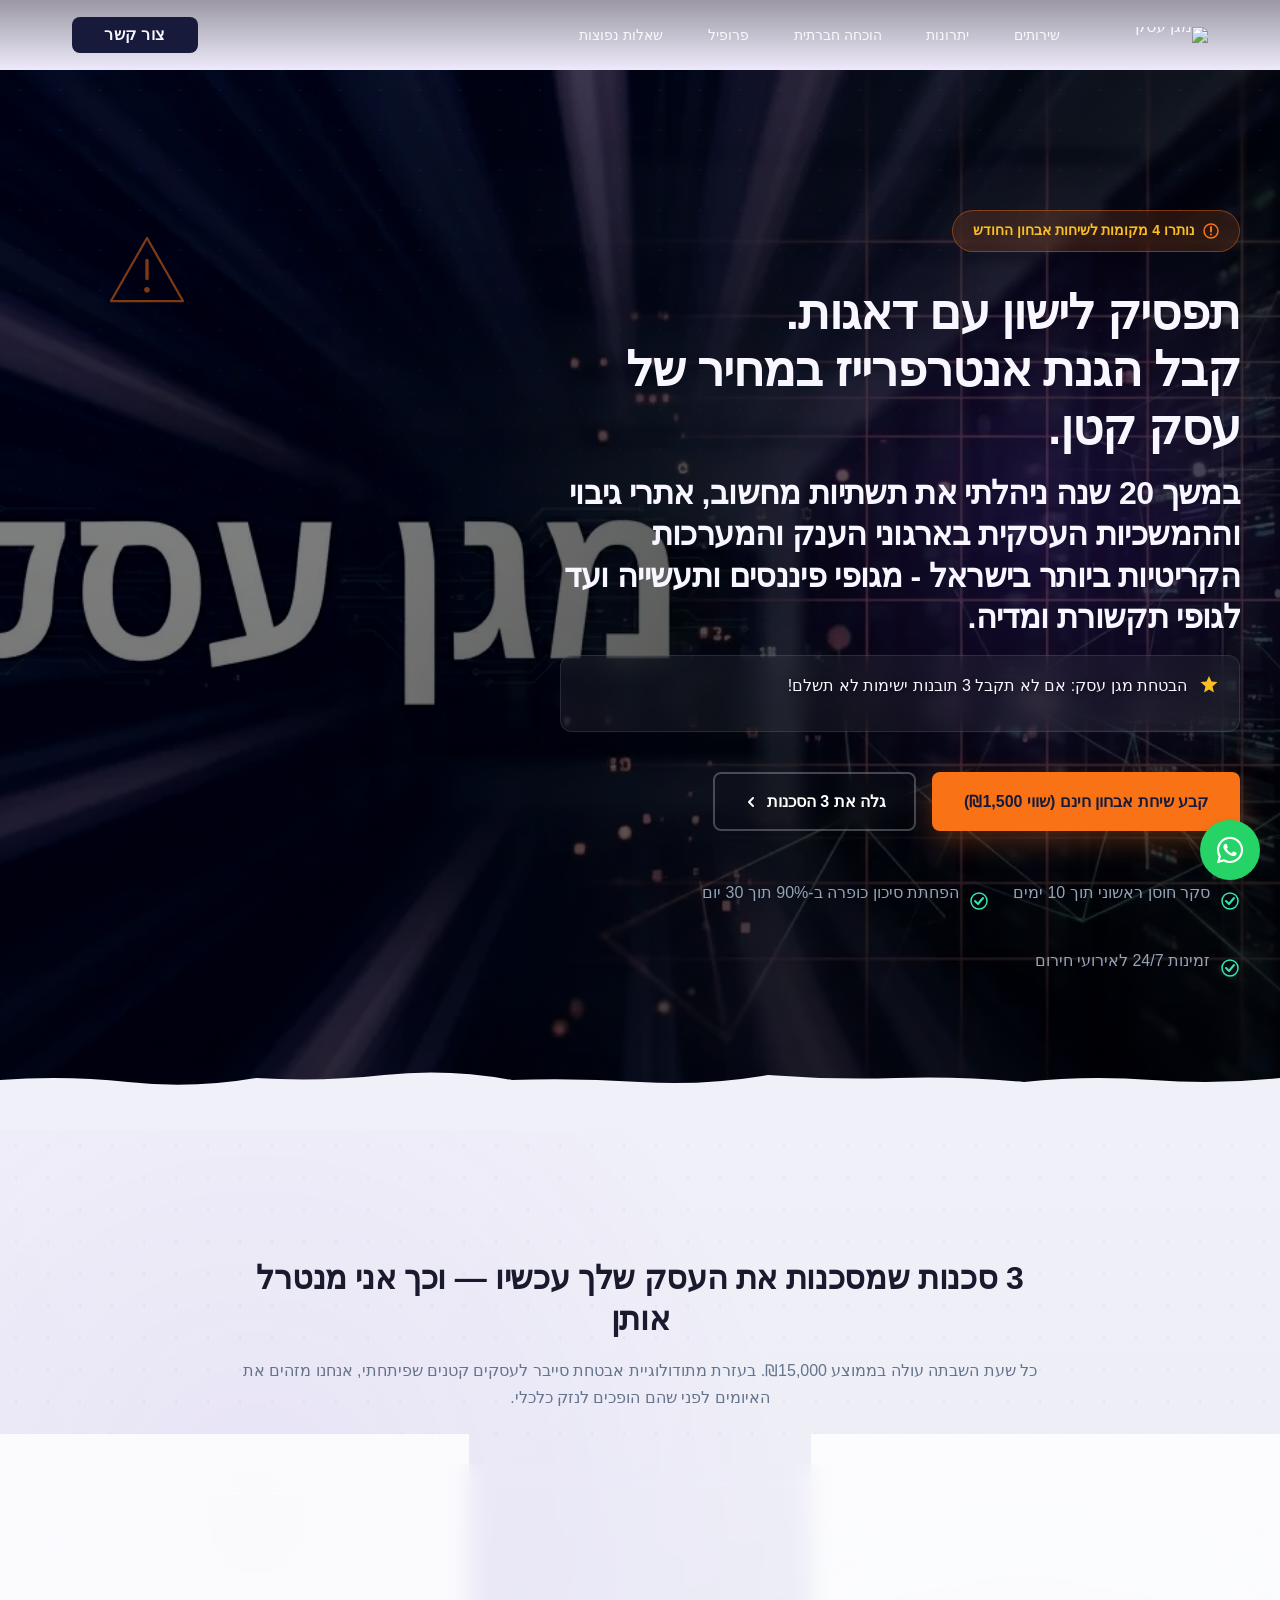
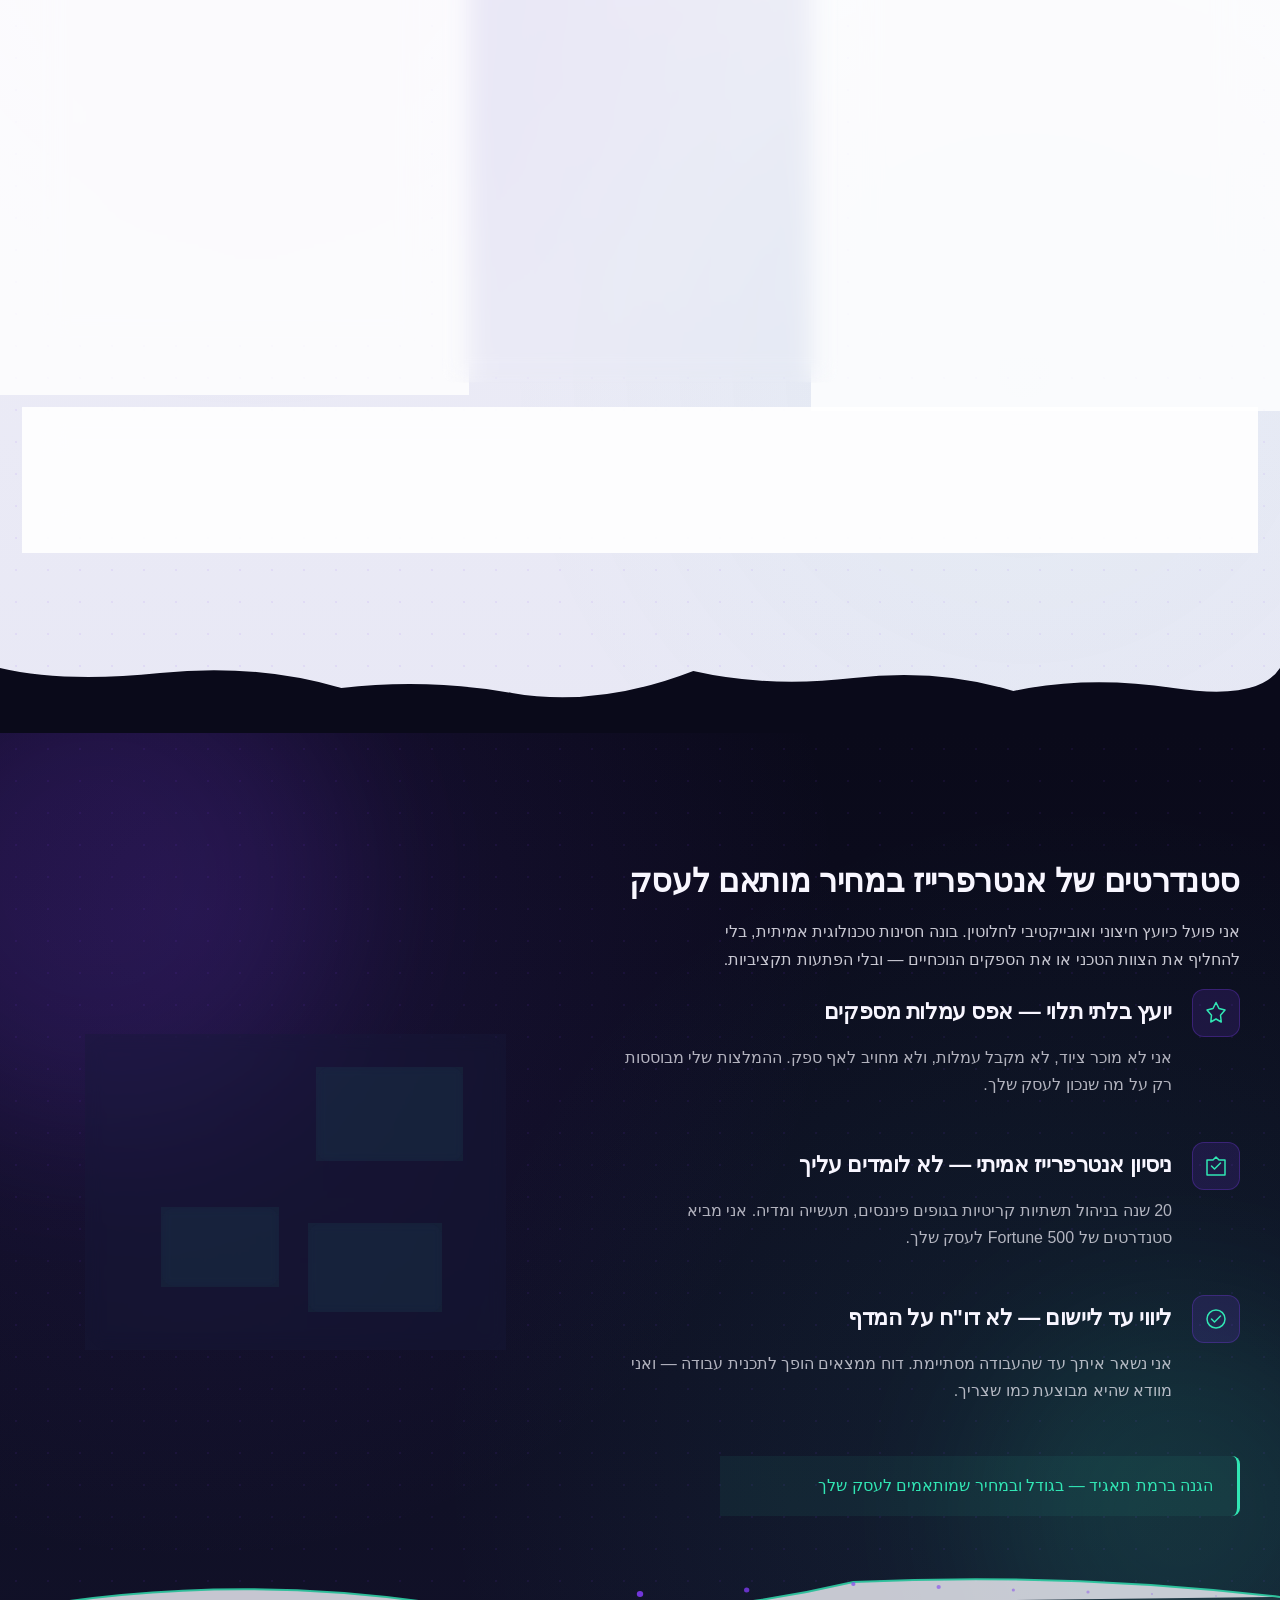
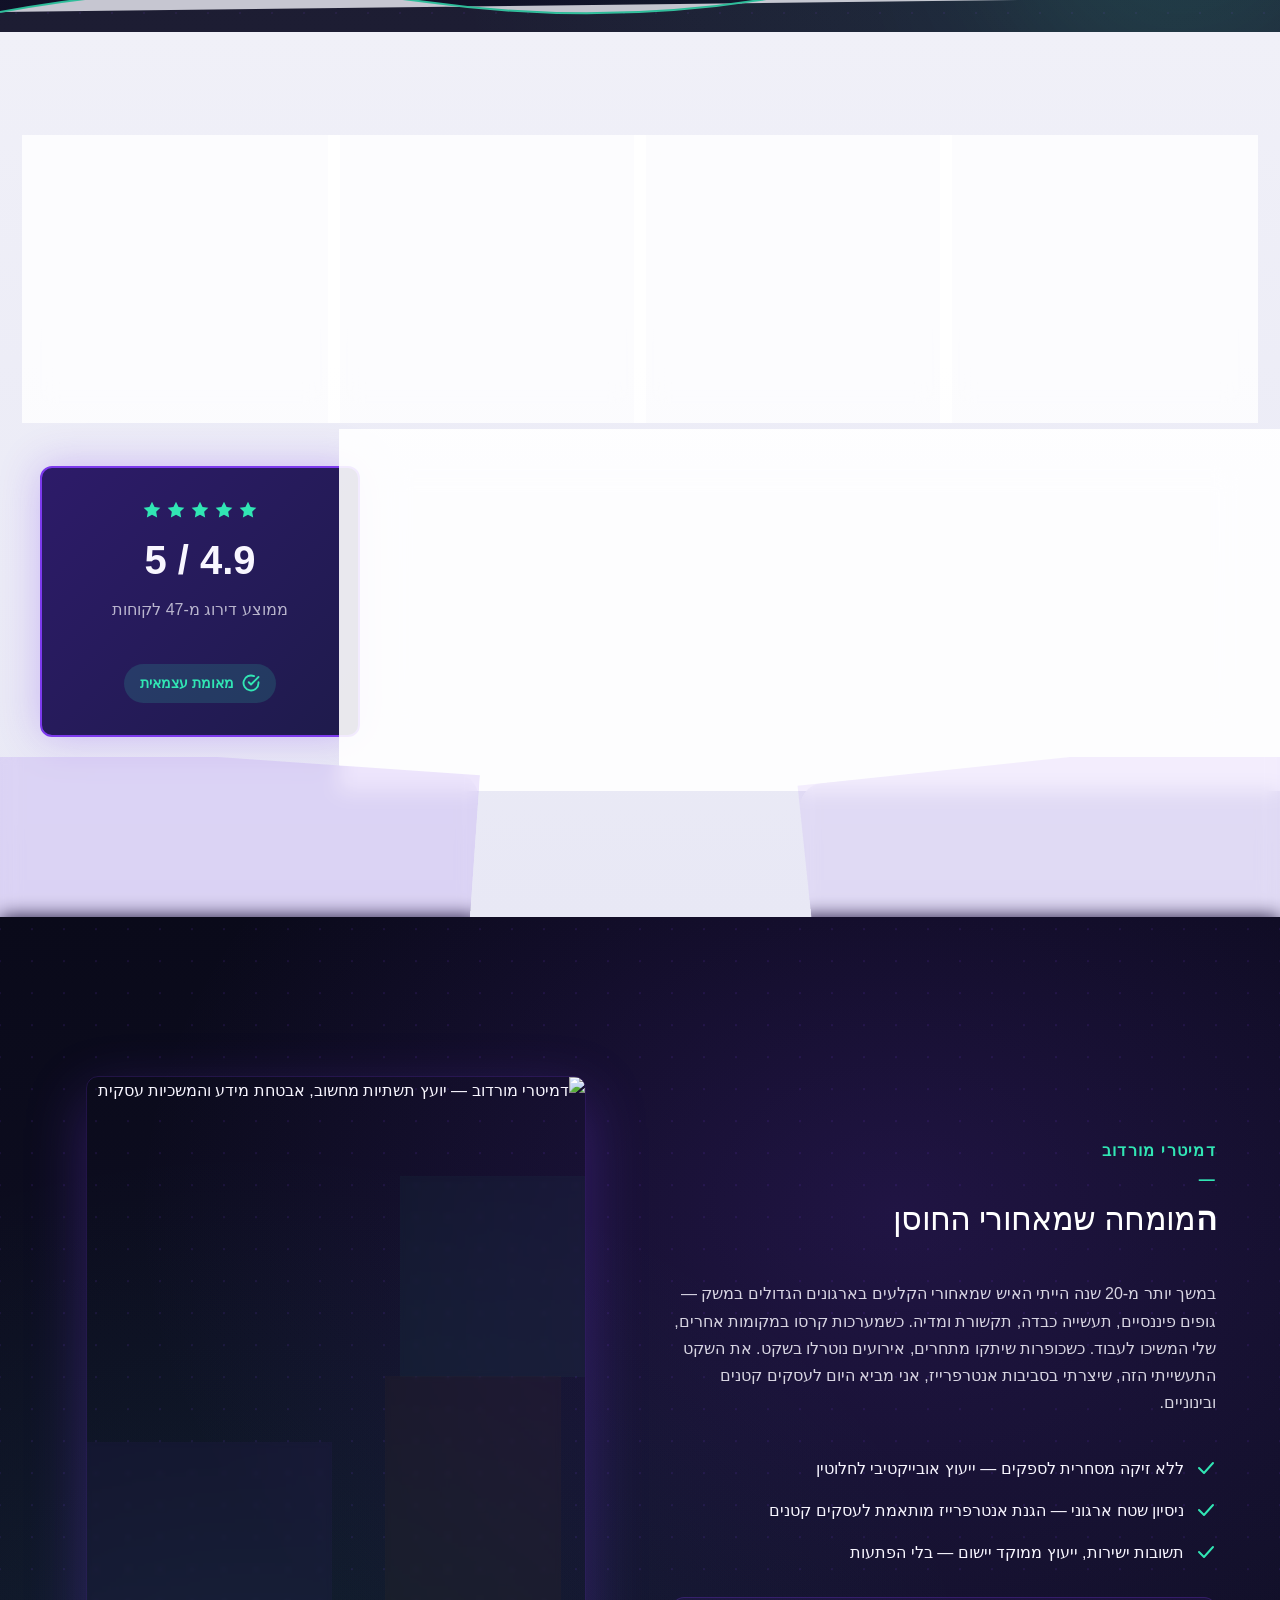
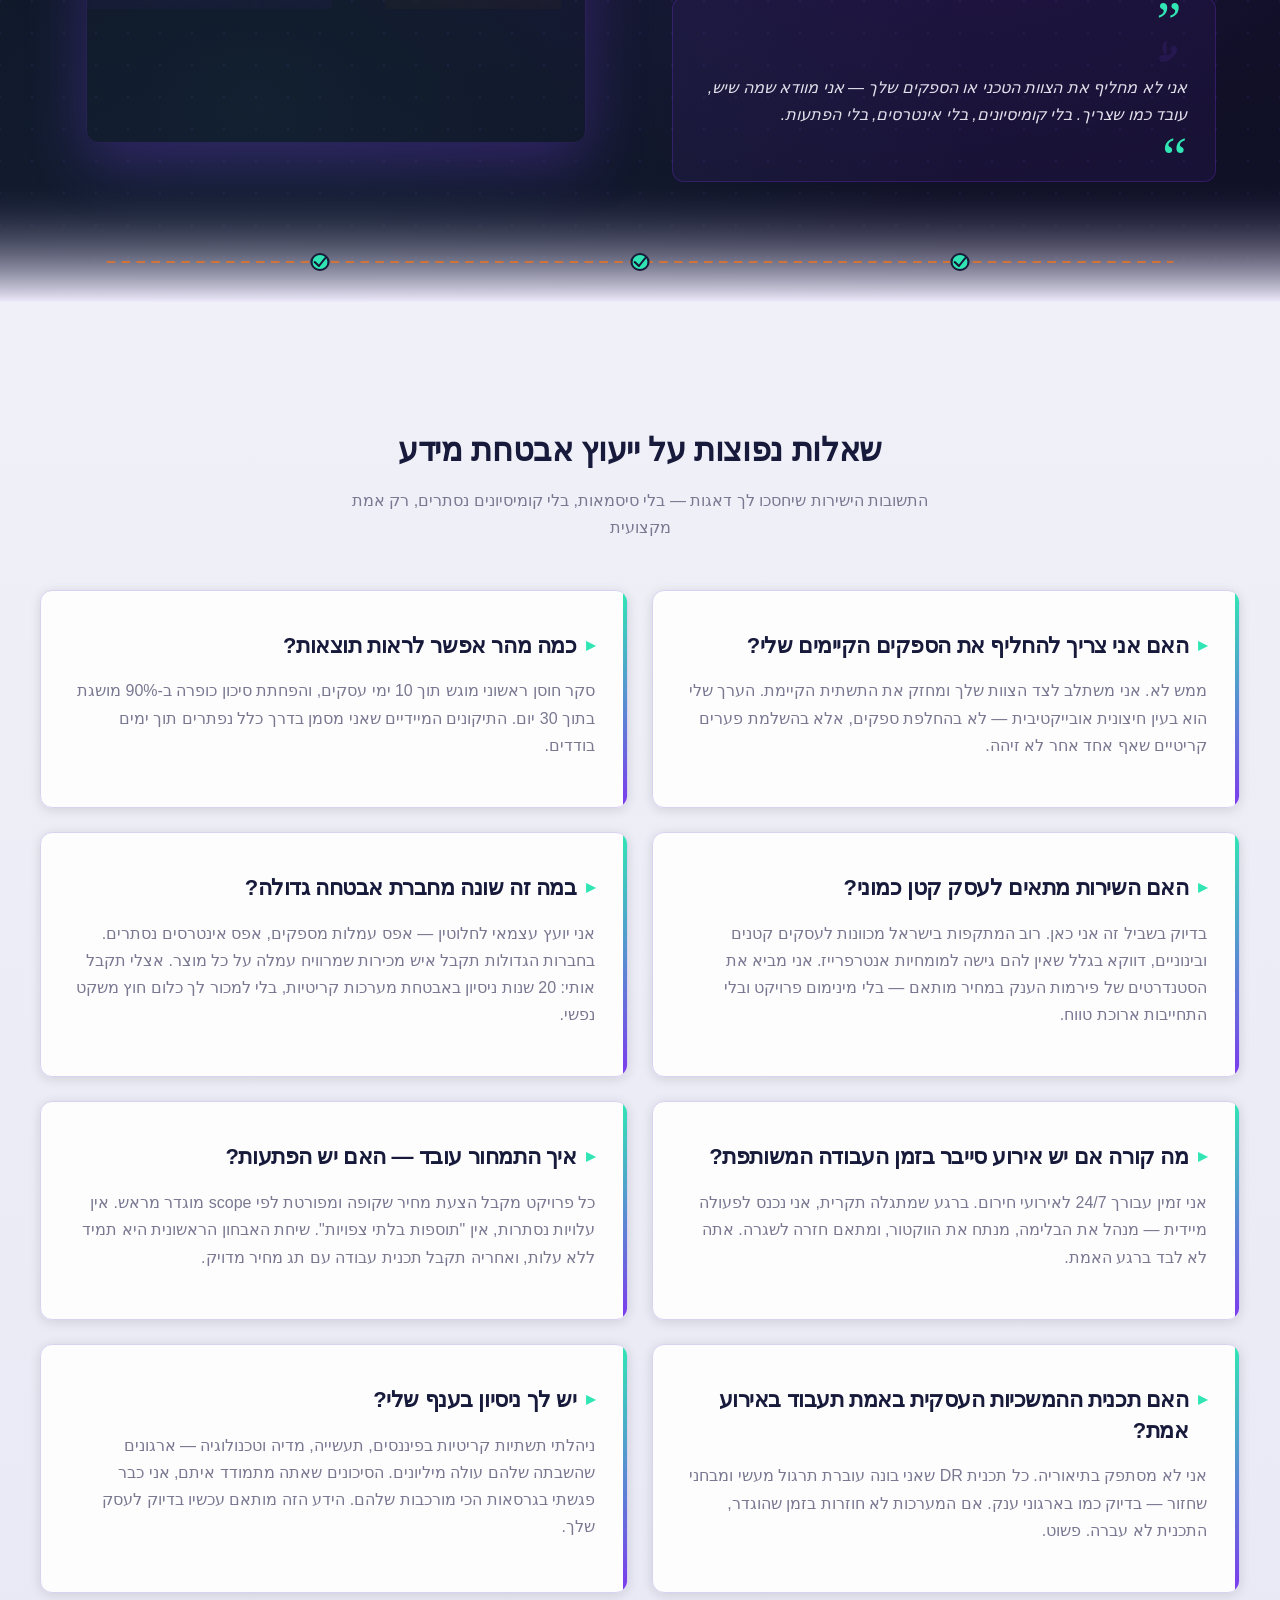
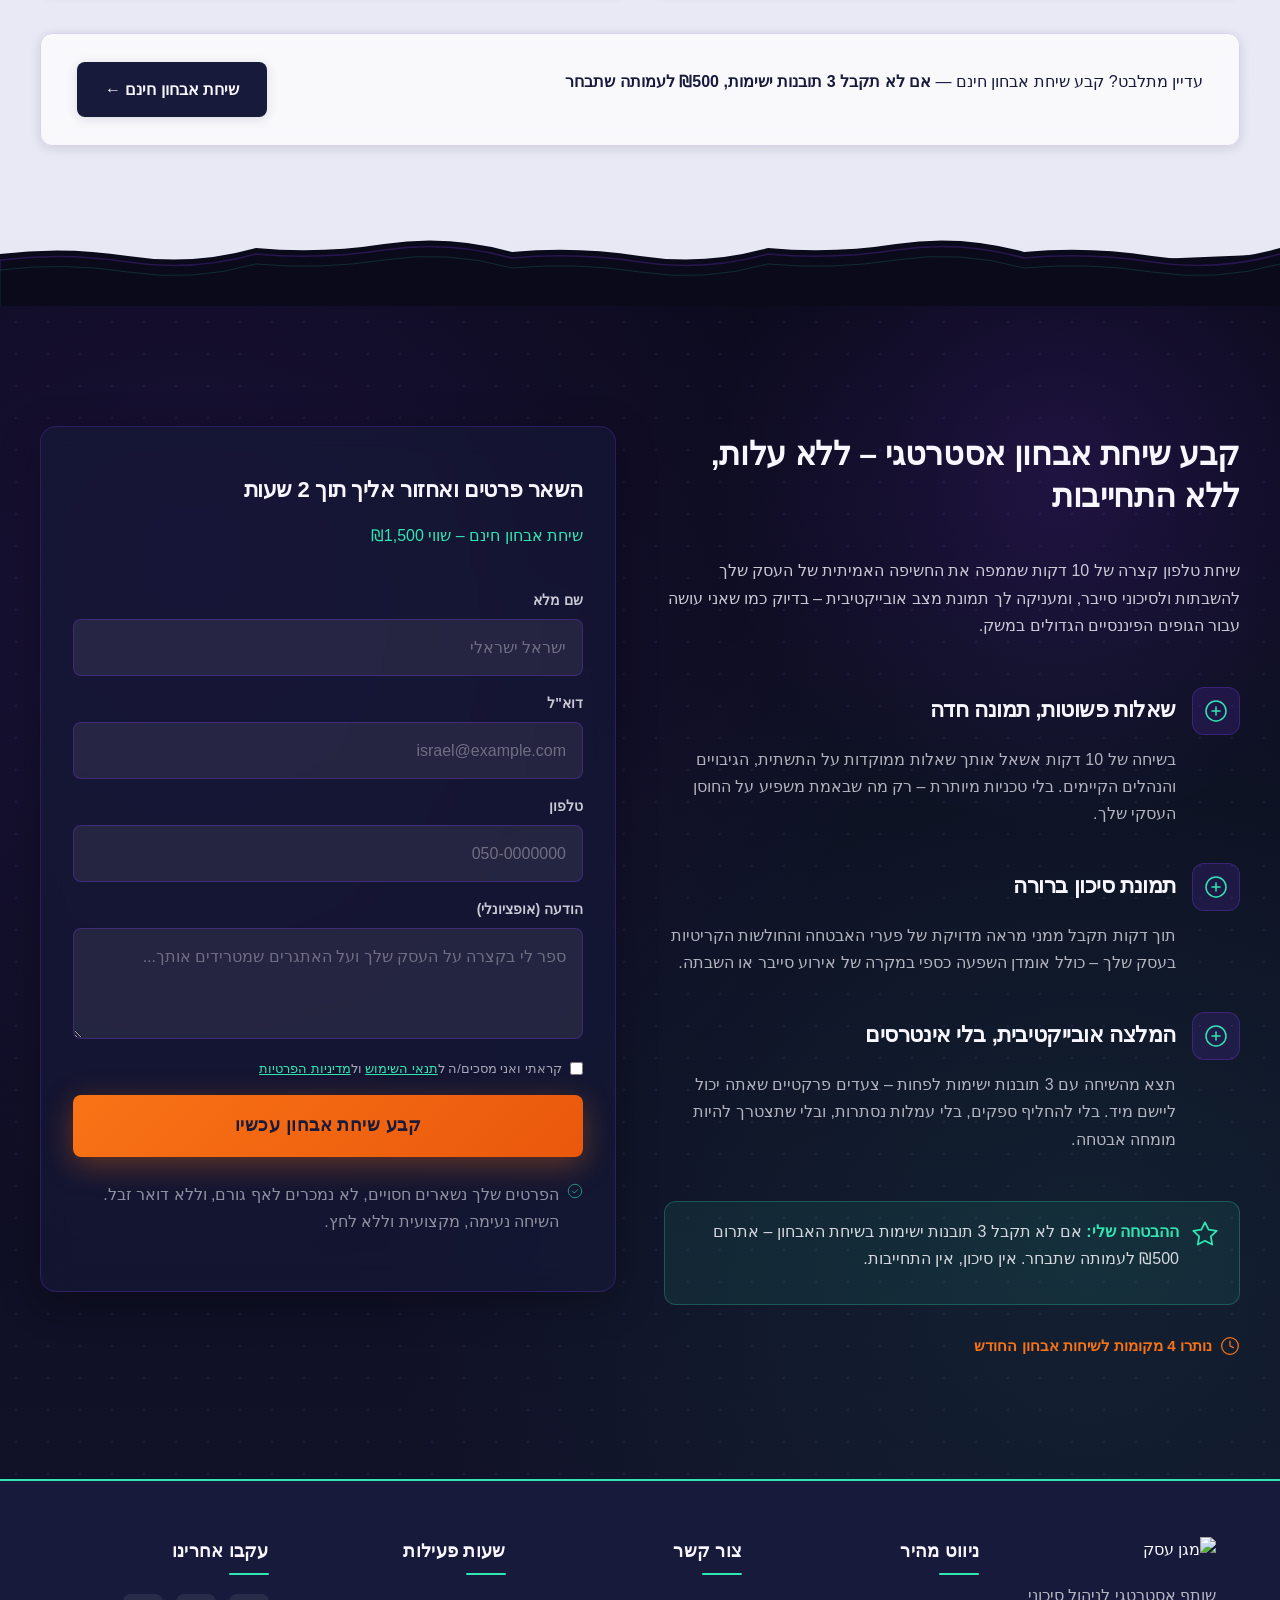
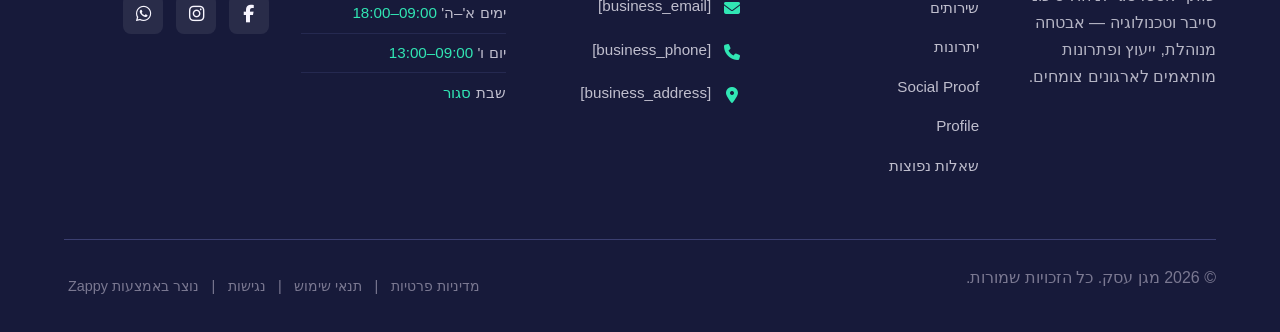
==== commit 4d51cb64: "Incremental sync: 1 page(s) — update_text" ====
--- a/public/index.html
+++ b/public/index.html
@@ -1 +1 @@
-<!doctype html><html dir="rtl" lang="he"><head><meta charset="UTF-8"><meta content="width=device-width,initial-scale=1" name="viewport"><meta content="index, follow" name="robots"><title>הגנה ארגונית לעסק שלך — מגן עסק</title><meta content="ייעוץ אבטחת סייבר ותשתיות IT עצמאי ובלתי תלוי. דמיטרי מורדוב מביא 20+ שנות ניסיון ברמת Fortune 500 לעסקים קטנים ובינוניים, במחיר הוגן וללא עמלות סמויות. תאם שיחת אבחון חינמית עוד היום." name="description"><meta content="it security consulting, אבטחת סייבר לעסקים קטנים, הגנה מפני כופרה לחברות קטנות ובינוניות, ייעוץ תשתיות IT עצמאי, סקר חוסן תשתיות IT" name="keywords"><link href="/assets/favicon.ico" rel="icon" type="image/x-icon"><link href="/assets/favicon-16x16.png" rel="icon" type="image/png" sizes="16x16"><link href="/assets/favicon-32x32.png" rel="icon" type="image/png" sizes="32x32"><link href="/assets/favicon-48x48.png" rel="icon" type="image/png" sizes="48x48"><link href="/assets/favicon-192x192.png" rel="icon" type="image/png" sizes="192x192"><link href="/assets/favicon-512x512.png" rel="icon" type="image/png" sizes="512x512"><link href="/assets/apple-touch-icon.png" rel="apple-touch-icon"><script>!function(){"use strict";var t="f77a4b71-ee64-4468-a25c-9b3a55c2f84c",e="https://api.zappy5.com/api/analytics/track",a=18e5,n=2592e6,o=!0,i=!0,r=!0;var s=function(){var e="zappy_visitor_"+t,a=null;try{if(a=localStorage.getItem(e)){var o=JSON.parse(a),i=Date.now();if(i-o.created<n)return o.lastSeen=i,localStorage.setItem(e,JSON.stringify(o)),o.id}}catch(t){console.warn("Zappy Analytics: LocalStorage not available")}var r="zv_"+Date.now()+"_"+Math.random().toString(36).substr(2,9);try{localStorage.setItem(e,JSON.stringify({id:r,created:Date.now(),lastSeen:Date.now()}))}catch(t){}return r}(),c=function(){var e="zappy_session_"+t,n=null;try{if(n=sessionStorage.getItem(e)){var o=JSON.parse(n),i=Date.now();if(i-o.timestamp<a)return o.timestamp=i,sessionStorage.setItem(e,JSON.stringify(o)),o.id}}catch(t){console.warn("Zappy Analytics: SessionStorage not available")}var r="zs_"+Date.now()+"_"+Math.random().toString(36).substr(2,9);try{sessionStorage.setItem(e,JSON.stringify({id:r,timestamp:Date.now()}))}catch(t){}return r}();function l(a,n){n=n||{};var o={website_id:t,event_type:a,page_path:window.location.pathname,referrer:document.referrer||"direct",visitor_id:s,session_id:c,metadata:n};if(navigator.sendBeacon){var i=new Blob([JSON.stringify(o)],{type:"application/json"});navigator.sendBeacon(e,i)}else fetch(e,{method:"POST",headers:{"Content-Type":"application/json"},body:JSON.stringify(o),keepalive:!0}).catch(function(t){console.warn("Zappy Analytics: Failed to track event",t)})}o&&l("pageview",{title:document.title,url:window.location.href}),i&&document.addEventListener("click",function(t){var e=t.target;if("BUTTON"===e.tagName||e.closest("button")){var a="BUTTON"===e.tagName?e:e.closest("button");l("click",{element:"button",text:a.textContent.trim().substring(0,100),id:a.id||null,class:a.className||null})}else if("A"===e.tagName||e.closest("a")){var n="A"===e.tagName?e:e.closest("a");l("navigation",{element:"link",text:n.textContent.trim().substring(0,100),href:n.href,external:n.hostname!==window.location.hostname})}},!0),r&&document.addEventListener("submit",function(t){var e=t.target;l("form_submit",{form_id:e.id||null,form_name:e.name||null,form_action:e.action||null,form_method:e.method||"GET"})},!0);var m=Date.now();window.addEventListener("beforeunload",function(){l("page_unload",{time_on_page:Math.floor((Date.now()-m)/1e3),page_path:window.location.pathname})}),window.zappyAnalytics={track:l,getVisitorId:function(){return s},getSessionId:function(){return c}}}()</script><meta content="הגנה ארגונית לעסק שלך — מגן עסק" property="og:title"><meta content="ייעוץ אבטחת סייבר ותשתיות IT עצמאי ובלתי תלוי. דמיטרי מורדוב מביא 20+ שנות ניסיון ברמת Fortune 500 לעסקים קטנים ובינוניים, במחיר הוגן וללא עמלות סמויות. תאם שיחת אבחון חינמית עוד היום." property="og:description"><meta content="summary_large_image" name="twitter:card"><meta content="הגנה ארגונית לעסק שלך — מגן עסק" name="twitter:title"><meta content="ייעוץ אבטחת סייבר ותשתיות IT עצמאי ובלתי תלוי. דמיטרי מורדוב מביא 20+ שנות ניסיון ברמת Fortune 500 לעסקים קטנים ובינוניים, במחיר הוגן וללא עמלות סמויות. תאם שיחת אבחון חינמית עוד היום." name="twitter:description"><meta content="website" property="og:type"><meta content="he_IL" property="og:locale"><link href="https://cdnjs.cloudflare.com/ajax/libs/font-awesome/6.4.0/css/all.min.css" rel="stylesheet"><style>.skip-link{position:absolute;top:0;left:0;transform:translateY(-200%);padding:12px 18px;background:var(--bg-dark,#1a1a1a);color:var(--text-light,#fff);font-weight:600;border-radius:0 0 8px 0;z-index:10000}.skip-link:focus{transform:none;outline:2px solid var(--ring,#fff);outline-offset:2px}:focus-visible{outline:2px solid var(--ring,currentColor);outline-offset:3px}</style><link href="/assets/favicon.ico" rel="icon" type="image/x-icon"><link href="/assets/favicon-16x16.png" rel="icon" type="image/png" sizes="16x16"><link href="/assets/favicon-32x32.png" rel="icon" type="image/png" sizes="32x32"><link href="/assets/favicon-48x48.png" rel="icon" type="image/png" sizes="48x48"><link href="/assets/favicon-192x192.png" rel="icon" type="image/png" sizes="192x192"><link href="/assets/favicon-512x512.png" rel="icon" type="image/png" sizes="512x512"><link href="/assets/apple-touch-icon.png" rel="apple-touch-icon"><link href="https://cdn.jsdelivr.net/npm/vanilla-cookieconsent@3/dist/cookieconsent.css" rel="stylesheet"><script src="https://cdn.jsdelivr.net/npm/vanilla-cookieconsent@3/dist/cookieconsent.umd.js"></script><script src="https://cdn.jsdelivr.net/gh/mickidum/acc_toolbar/acctoolbar/acctoolbar.min.js"></script><style data-zappy-section-v2-css="true">.index-hero-section{position:relative;width:100%;min-height:100vh;display:flex;align-items:center;justify-content:center;overflow:hidden;background-color:#0a0a1a;color:var(--text-light);padding-bottom:80px;direction:rtl}.index-hero-section .hero-bg-wrapper{position:absolute;inset:0;z-index:0}.index-hero-section .hero-bg-image{width:100%;height:100%;background-size:cover;background-position:center;filter:brightness(.7) contrast(1.1)}.index-hero-section .hero-scrim{position:absolute;inset:0;z-index:1;background:linear-gradient(180deg,rgba(10,10,26,.55) 0,rgba(10,10,26,.35) 40%,rgba(10,10,26,.65) 100%);pointer-events:none}.index-hero-section .cyber-grid-overlay{position:absolute;inset:0;z-index:2;pointer-events:none;background-image:radial-gradient(rgba(124,58,237,.12) 1px,transparent 1px);background-size:40px 40px;mask-image:linear-gradient(180deg,black 0%,transparent 80%);-webkit-mask-image:linear-gradient(180deg,black 0%,transparent 80%)}.index-hero-section .purple-radial-glow{position:absolute;top:10%;right:-10%;width:700px;height:700px;z-index:2;pointer-events:none;background:radial-gradient(circle,rgba(124,58,237,.2) 0,transparent 70%);filter:blur(40px)}.index-hero-section .warning-triangle-accent{position:absolute;top:15%;left:8%;width:90px;height:90px;z-index:2;pointer-events:none;opacity:.5;animation:floatWarning 6s ease-in-out infinite}@keyframes floatWarning{0%,100%{transform:translateY(0) rotate(0)}50%{transform:translateY(-15px) rotate(3deg)}}.index-hero-section .hero-overlay-group{position:relative;z-index:10;width:100%;padding:140px 20px 60px}.index-hero-section .hero-container{max-width:1200px;margin:0 auto;width:100%}.index-hero-section .hero-content{max-width:680px;text-align:right}.index-hero-section .urgency-badge{display:inline-flex;align-items:center;gap:8px;background:rgba(249,115,22,.15);border:1px solid rgba(249,115,22,.4);border-radius:100px;padding:8px 20px;margin-bottom:24px;color:#fbbf24;font-size:.875rem;font-weight:600;backdrop-filter:blur(8px);-webkit-backdrop-filter:blur(8px)}.index-hero-section .badge-icon{display:flex;align-items:center;color:#f97316}.index-hero-section .hero-headline{font-size:3.5rem;font-weight:800;letter-spacing:-.02em;line-height:1.15;color:var(--text-light);margin-bottom:24px}.index-hero-section .hero-subtitle{font-size:1.25rem;font-weight:400;line-height:1.6;color:#c4b5fd;margin-bottom:32px;text-shadow:0 2px 10px rgba(0,0,0,.5);max-width:600px}.index-hero-section .guarantee-block{display:flex;align-items:flex-start;gap:12px;margin-bottom:40px;padding:16px 20px;background:rgba(255,255,255,.05);backdrop-filter:blur(12px);-webkit-backdrop-filter:blur(12px);border-radius:12px;border:1px solid rgba(255,255,255,.1)}.index-hero-section .guarantee-icon{color:#fbbf24;flex-shrink:0;margin-top:2px}.index-hero-section .guarantee-text{font-size:.95rem;font-weight:500;line-height:1.6;color:var(--text-light);margin:0;text-shadow:0 1px 4px rgba(0,0,0,.5)}.index-hero-section .hero-ctas{display:flex;flex-wrap:wrap;gap:16px;margin-bottom:48px}.index-hero-section .btn-primary{background:#f97316;color:#fff;padding:16px 32px;border-radius:8px;border:none;font-weight:700;font-size:1rem;text-decoration:none;display:inline-flex;align-items:center;justify-content:center;transition:all .3s cubic-bezier(.4, 0, .2, 1);box-shadow:0 10px 30px rgba(249,115,22,.3);cursor:pointer;white-space:nowrap}.index-hero-section .btn-primary:hover{background:#fb923c;transform:translateY(-2px);box-shadow:0 15px 40px rgba(249,115,22,.5)}.index-hero-section .btn-secondary{background:0 0;color:#fff;padding:14px 28px;border-radius:8px;border:2px solid rgba(255,255,255,.25);font-weight:600;font-size:1rem;text-decoration:none;display:inline-flex;align-items:center;gap:8px;transition:all .3s cubic-bezier(.4, 0, .2, 1);backdrop-filter:blur(8px);-webkit-backdrop-filter:blur(8px);cursor:pointer;white-space:nowrap}.index-hero-section .btn-secondary:hover{background:rgba(255,255,255,.1);border-color:rgba(255,255,255,.5);transform:translateY(-2px)}.index-hero-section .btn-arrow{transform:rotate(180deg);transition:transform .3s ease}.index-hero-section .btn-secondary:hover .btn-arrow{transform:rotate(180deg) translateX(-4px)}.index-hero-section .trust-metrics{display:flex;flex-wrap:wrap;gap:24px}.index-hero-section .metric-item{display:flex;align-items:center;gap:10px;color:#94a3b8;font-size:.875rem;font-weight:500;transition:color .3s ease}.index-hero-section .metric-item:hover{color:#e2e8f0}.index-hero-section .metric-icon{color:#31e6b4;flex-shrink:0;display:flex;align-items:center}.index-hero-section .index-hero-divider-wrapper{position:absolute;bottom:0;left:0;width:100%;height:80px;pointer-events:none;z-index:5}.index-hero-section .index-hero-divider-wrapper svg{display:block;width:100%;height:100%}@media (max-width:768px){.index-hero-section{align-items:flex-start;padding-bottom:60px}.index-hero-section .hero-overlay-group{padding:120px 16px 40px}.index-hero-section .hero-content{max-width:100%}.index-hero-section .hero-headline{font-size:2.4rem;line-height:1.2}.index-hero-section .hero-subtitle{font-size:1.1rem}.index-hero-section .hero-ctas{flex-direction:column;width:100%}.index-hero-section .btn-primary,.index-hero-section .btn-secondary{width:100%;justify-content:center;text-align:center}.index-hero-section .trust-metrics{flex-direction:column;gap:16px}.index-hero-section .warning-triangle-accent{top:10%;left:5%;width:60px;height:60px;opacity:.3}.index-hero-section .purple-radial-glow{width:400px;height:400px;top:20%;right:-20%}.index-hero-section .hero-scrim{background:linear-gradient(180deg,rgba(10,10,26,.65) 0,rgba(10,10,26,.45) 50%,rgba(10,10,26,.75) 100%)}.index-hero-section .index-hero-divider-wrapper{height:60px}}@media (min-width:1400px){.index-hero-section .hero-headline{font-size:4rem}.index-hero-section .hero-content{max-width:750px}}.hero .hero-title,.hero h1,.hero-section h1,.hero-title,[class*=hero-] h1,[class~=hero] h1{font-size:48px!important;line-height:1.2!important}@media (max-width:1024px){.hero .hero-title,.hero h1,.hero-section h1,.hero-title,[class*=hero-] h1,[class~=hero] h1{font-size:36px!important}}@media (max-width:768px){.hero .hero-title,.hero h1,.hero-section h1,.hero-title,[class*=hero-] h1,[class~=hero] h1{font-size:28px!important}}</style><link href="/styles.css" rel="stylesheet"><script>window.ZAPPY_WEBSITE_ID="f77a4b71-ee64-4468-a25c-9b3a55c2f84c",window.ZAPPY_API_BASE="https://api.zappy5.com"</script><style id="zappy-dropdown-submenu-styles">#navMenu li:has(.sub-menu),.nav-menu li:has(.sub-menu),.navbar li:has(.sub-menu),nav li:has(.sub-menu){position:relative}#navMenu .sub-menu,.nav-menu .sub-menu,.navbar .sub-menu,nav .sub-menu{display:block!important;position:absolute!important;top:100%;left:0;min-width:220px;background:#fff;border-radius:8px;box-shadow:0 8px 25px rgba(0,0,0,.15);padding:8px 0;opacity:0;visibility:hidden;transform:translateY(10px);transition:all .3s ease;z-index:1000;list-style:none;pointer-events:none}#navMenu li:hover>.sub-menu,.nav-menu li:hover>.sub-menu,.navbar li:hover>.sub-menu,nav li:hover>.sub-menu{opacity:1!important;visibility:visible!important;transform:translateY(0)!important;pointer-events:auto!important}.sub-menu li{list-style:none;margin:0;padding:0}.sub-menu a{display:block!important;padding:10px 16px!important;color:var(--text-dark,#333)!important;font-weight:500;text-decoration:none;white-space:nowrap;transition:background-color .2s}.sub-menu .zappy-nav-child>a{padding-left:28px!important;font-size:.9em!important;opacity:.85!important}[dir=rtl] .sub-menu .zappy-nav-child>a,html[lang=ar] .sub-menu .zappy-nav-child>a,html[lang=he] .sub-menu .zappy-nav-child>a{padding-left:10px!important;padding-right:28px!important}.sub-menu .zappy-nav-parent>a{font-weight:600!important}.sub-menu a:hover{background-color:#f5f5f5}[dir=rtl] .nav-menu .sub-menu,[dir=rtl] .navbar .sub-menu,[dir=rtl] nav .sub-menu,html[lang=ar] .nav-menu .sub-menu,html[lang=ar] .navbar .sub-menu,html[lang=ar] nav .sub-menu,html[lang=he] .nav-menu .sub-menu,html[lang=he] .navbar .sub-menu,html[lang=he] nav .sub-menu{left:auto!important;right:0!important}.sub-menu:empty,.sub-menu:not(:has(li)):not(:has(> a)),.sub-menu:not(:has(li:not(.zappy-hidden-menu-item))):not(:has(> a)){display:none!important;opacity:0!important;visibility:hidden!important;pointer-events:none!important}li:has(.menu-group-title):hover>.sub-menu{opacity:1!important;visibility:visible!important;transform:translateY(0)!important;pointer-events:auto!important}#navMenu>li>.menu-group-title,.nav-menu>li>.menu-group-title{display:inline-block;padding:.5rem 1rem;cursor:default;user-select:none}@media (max-width:768px){#navMenu .sub-menu,.nav-menu .sub-menu,.navbar .sub-menu,nav .sub-menu{position:static!important;transform:none!important;box-shadow:none!important;background:0 0!important;max-height:0;overflow:hidden;opacity:0;visibility:hidden;transition:max-height .3s ease,opacity .3s ease;padding:0!important;border-radius:0!important}#navMenu .sub-menu.mobile-expanded,.nav-menu .sub-menu.mobile-expanded,.navbar .sub-menu.mobile-expanded{max-height:none!important;overflow-y:visible!important;opacity:1!important;visibility:visible!important;padding:8px 0 8px 16px!important}[dir=rtl] .sub-menu.mobile-expanded,html[lang=he] .sub-menu.mobile-expanded{padding:8px 16px 8px 0!important}#navMenu li:hover>.sub-menu,.nav-menu li:hover>.sub-menu,.navbar li:hover>.sub-menu,nav li:hover>.sub-menu{opacity:0;visibility:hidden;pointer-events:none}#navMenu li>.sub-menu.mobile-expanded,.nav-menu li>.sub-menu.mobile-expanded,.navbar li>.sub-menu.mobile-expanded,nav li>.sub-menu.mobile-expanded{opacity:1!important;visibility:visible!important;pointer-events:auto!important}#navMenu li:has(.sub-menu),.nav-menu li:has(.sub-menu),.navbar li:has(.sub-menu),nav li:has(.sub-menu){display:flex!important;flex-wrap:wrap!important;align-items:center!important;position:relative!important;min-height:44px!important}#navMenu li:has(.sub-menu)>a,.nav-menu li:has(.sub-menu)>a,.navbar li:has(.sub-menu)>a,nav li:has(.sub-menu)>a{flex:1!important;min-width:0!important}#navMenu li:has(.sub-menu)>.menu-group-title,.nav-menu li:has(.sub-menu)>.menu-group-title,.navbar li:has(.sub-menu)>.menu-group-title,nav li:has(.sub-menu)>.menu-group-title{flex:1!important;min-width:0!important;padding:0!important;line-height:inherit!important}#navMenu li:has(.sub-menu)>.sub-menu,.nav-menu li:has(.sub-menu)>.sub-menu,.navbar li:has(.sub-menu)>.sub-menu,nav li:has(.sub-menu)>.sub-menu{flex-basis:100%!important;width:100%!important}#navMenu li:has(.sub-menu)>a [class*=arrow],#navMenu li:has(.sub-menu)>a [class*=chevron],.nav-menu li:has(.sub-menu)>a .fa-angle-down,.nav-menu li:has(.sub-menu)>a .fa-chevron-down,.nav-menu li:has(.sub-menu)>a [class*=arrow],.nav-menu li:has(.sub-menu)>a [class*=chevron],nav li:has(.sub-menu)>a [class*=arrow],nav li:has(.sub-menu)>a [class*=chevron]{display:none!important;visibility:hidden!important}.mobile-submenu-toggle{display:flex!important;align-items:center!important;justify-content:center!important;width:44px!important;height:auto!important;background:0 0!important;border:none!important;cursor:pointer!important;color:var(--text-light)!important;position:static!important;flex-shrink:0!important;align-self:stretch!important;z-index:2!important;padding:0!important;margin:0!important}.mobile-submenu-toggle::after{content:''!important;width:0!important;height:0!important;border-left:6px solid transparent!important;border-right:6px solid transparent!important;border-top:7px solid currentColor!important;transition:transform .3s ease!important}.mobile-submenu-toggle.expanded::after{transform:rotate(180deg)!important}.sub-menu a{padding:10px 0!important;display:block!important;color:var(--text-light)!important;white-space:normal!important}.sub-menu .zappy-nav-child>a{padding-left:28px!important;font-size:.9em!important;opacity:.85!important}[dir=rtl] .sub-menu .zappy-nav-child>a,html[lang=ar] .sub-menu .zappy-nav-child>a,html[lang=he] .sub-menu .zappy-nav-child>a{padding-left:0!important;padding-right:28px!important}.sub-menu .zappy-nav-parent>a{font-weight:600!important}#navMenu.active,.nav-menu.active{max-width:100vw!important;overflow-x:hidden!important;box-sizing:border-box!important}.navbar .sub-menu li a,.zappy-products-dropdown .sub-menu a,nav.navbar .sub-menu li a{color:var(--text-light)!important}}@media (min-width:769px){.mobile-submenu-toggle{display:none!important}}</style><style id="zappy-widget-visibility">html[dir=rtl] .whatsapp-float{right:20px!important;left:auto!important}html:not([dir]) .whatsapp-float,html[dir=ltr] .whatsapp-float{left:20px!important;right:auto!important}html[dir=rtl] #mic-access-tool-general-button,html[dir=rtl] #mic-init-access-tool #mic-access-tool-general-button,html[dir=rtl] #mic-init-access-tool .mic-access-tool-general-button,html[dir=rtl] ._access-icon,html[dir=rtl] .mic-access-tool-general-button{left:20px!important;right:auto!important}html:not([dir]) #mic-access-tool-general-button,html:not([dir]) #mic-init-access-tool #mic-access-tool-general-button,html:not([dir]) #mic-init-access-tool .mic-access-tool-general-button,html:not([dir]) ._access-icon,html:not([dir]) .mic-access-tool-general-button,html[dir=ltr] #mic-access-tool-general-button,html[dir=ltr] #mic-init-access-tool #mic-access-tool-general-button,html[dir=ltr] #mic-init-access-tool .mic-access-tool-general-button,html[dir=ltr] ._access-icon,html[dir=ltr] .mic-access-tool-general-button{right:20px!important;left:auto!important}@media (max-width:768px){.whatsapp-float{display:flex!important}}@media (min-width:769px){.whatsapp-float{display:flex!important}}@media (max-width:768px){#mic-access-tool-general-button,#mic-init-access-tool #mic-access-tool-general-button,#mic-init-access-tool .mic-access-tool-general-button,._access-icon,.mic-access-tool-general-button{display:flex!important;visibility:visible!important;opacity:1!important;pointer-events:auto!important}#mic-access-tool-box.opened-mic-access-tool,#mic-init-access-tool #mic-access-tool-box.opened-mic-access-tool,.mic-access-tool-box.opened-mic-access-tool{visibility:visible!important;opacity:1!important;pointer-events:auto!important}}@media (min-width:769px){#mic-access-tool-general-button,#mic-init-access-tool #mic-access-tool-general-button,#mic-init-access-tool .mic-access-tool-general-button,._access-icon,.mic-access-tool-general-button{display:flex!important;visibility:visible!important;opacity:1!important;pointer-events:auto!important}#mic-access-tool-box.opened-mic-access-tool,#mic-init-access-tool #mic-access-tool-box.opened-mic-access-tool,.mic-access-tool-box.opened-mic-access-tool{visibility:visible!important;opacity:1!important;pointer-events:auto!important}}</style></head><body><a href="#main" class="skip-link">דלג לתוכן הראשי</a><nav class="navbar" dir="rtl"><button class="mobile-toggle" aria-label="Menu" id="mobileToggle"><svg viewBox="0 0 24 24" fill="none" height="24" width="24" class="hamburger-icon"><path d="M3 12h18M3 6h18M3 18h18" stroke="currentColor" stroke-width="2" stroke-linecap="round"></path></svg> <svg viewBox="0 0 24 24" fill="none" height="24" width="24" class="close-icon" style="display:none"><path d="M18 6L6 18M6 6l12 12" stroke="currentColor" stroke-width="2" stroke-linecap="round"></path></svg></button> <button class="phone-header-btn" aria-label="Call" data-phone="[business_phone]"><svg viewBox="0 0 24 24" fill="currentColor" height="20" width="20"><path d="M22 16.92v3a2 2 0 0 1-2.18 2 19.79 19.79 0 0 1-8.63-3.07 19.5 19.5 0 0 1-6-6 19.79 19.79 0 0 1-3.07-8.67A2 2 0 0 1 4.11 2h3a2 2 0 0 1 2 1.72 12.84 12.84 0 0 0 .7 2.81 2 2 0 0 1-.45 2.11L8.09 9.91a16 16 0 0 0 6 6l1.27-1.27a2 2 0 0 1 2.11-.45 12.84 12.84 0 0 0 2.81.7A2 2 0 0 1 22 16.92z"></path></svg></button><div class="nav-container"><div class="nav-right-group"><div class="nav-brand"><a href="/" class="logo-link"><img alt="מגן עסק" class="logo" src="/assets/site-----image-1.webp"></a></div><ul class="nav-menu" id="navMenu"><li><a href="#services">שירותים</a></li><li><a href="#benefits">יתרונות</a></li><li><a href="#social-proof">הוכחה חברתית</a></li><li><a href="#profile">פרופיל</a></li><li><a href="#faq">שאלות נפוצות</a></li><li class="mobile-contact-link nav-cta-mobile-item"><a href="#contact" class="nav-cta-btn">צור קשר</a></li></ul></div><div class="nav-cta-container"><a href="#contact" class="nav-cta-btn">צור קשר</a></div></div></nav><script>window.addEventListener("load",function(){const e=document.querySelector(".navbar, nav, header");if(!e)return void console.log("[Navbar] Navbar element not found");let t=document.getElementById("mobileToggle")||document.querySelector(".mobile-toggle")||document.querySelector(".hamburger")||document.querySelector(".hamburger-menu")||document.querySelector(".menu-toggle")||document.querySelector(".burger-menu")||document.querySelector('[aria-label="Menu"]')||document.querySelector('[aria-label="תפריט"]');const o=document.querySelector(".phone-header-btn"),n=window.getComputedStyle(e);let r=n.backgroundColor;if(console.log("[Navbar] Initial navbar background:",r),"transparent"===r||"rgba(0, 0, 0, 0)"===r||r.startsWith("rgba")&&r.includes(", 0)")){const e=n.backgroundImage;if(e&&"none"!==e)console.log("[Navbar] Navbar has background image/gradient, using dark text"),r="rgb(240, 240, 240)";else{const e=window.getComputedStyle(document.body).backgroundColor;console.log("[Navbar] Navbar transparent, using body background:",e),r=e}}const a=r.match(/\d+/g);if(a&&a.length>=3){const e=(.299*parseInt(a[0])+.587*parseInt(a[1])+.114*parseInt(a[2]))/255;console.log("[Navbar] Mobile button colors preserved from Claude CSS (luminance:",e.toFixed(2)+")");const n=document.createElement("style");n.id="zappy-mobile-nav-fix";document.documentElement.lang;document.documentElement.dir,n.textContent='\n        /* Hide mobile buttons on desktop, show only on mobile */\n        @media (min-width: 769px) {\n          .mobile-toggle,\n          .phone-header-btn {\n            display: none !important;\n          }\n        }\n        \n        /* Show and position mobile buttons correctly on mobile */\n        @media (max-width: 768px) {\n          .navbar,\n          nav.navbar {\n            min-height: 70px !important;\n          }\n\n          .mobile-toggle,\n          .phone-header-btn {\n            position: absolute !important;\n            top: 0 !important;\n            bottom: 0 !important;\n            margin-top: auto !important;\n            margin-bottom: auto !important;\n            transform: none !important;\n            z-index: 1001 !important;\n            display: flex !important;\n            align-items: center !important;\n            justify-content: center !important;\n            width: 36px !important;\n            height: 36px !important;\n            border-radius: 50% !important;\n            border: none !important;\n            cursor: pointer !important;\n            padding: 6px !important;\n            background: none !important;\n            color: var(--nav-text, var(--text-light)) !important;\n            touch-action: manipulation !important;\n            -webkit-tap-highlight-color: transparent !important;\n          }\n\n          html[data-zappy-site-type="ecommerce"] .phone-header-btn,\n          body[data-zappy-site-type="ecommerce"] .phone-header-btn,\n          html[data-zappy-site-type="ecommerce"] header .phone-header-btn,\n          html[data-zappy-site-type="ecommerce"] nav .phone-header-btn {\n            display: none !important;\n            visibility: hidden !important;\n            width: 0 !important;\n            height: 0 !important;\n            min-width: 0 !important;\n            overflow: hidden !important;\n          }\n          \n          /* LTR positioning (default): hamburger LEFT, phone RIGHT */\n          html:not([dir="rtl"]):not([lang="he"]):not([lang="ar"]) .mobile-toggle,\n          html[dir="ltr"] .mobile-toggle {\n            left: 12px !important;\n            right: auto !important;\n          }\n          html:not([dir="rtl"]):not([lang="he"]):not([lang="ar"]) .phone-header-btn,\n          html[dir="ltr"] .phone-header-btn {\n            right: 12px !important;\n            left: auto !important;\n          }\n          \n          /* RTL positioning: hamburger RIGHT, phone LEFT */\n          html[dir="rtl"] .mobile-toggle,\n          html[lang="he"] .mobile-toggle,\n          html[lang="ar"] .mobile-toggle {\n            right: 12px !important;\n            left: auto !important;\n          }\n          html[dir="rtl"] .phone-header-btn,\n          html[lang="he"] .phone-header-btn,\n          html[lang="ar"] .phone-header-btn {\n            left: 12px !important;\n            right: auto !important;\n          }\n          \n          /* CRITICAL: Ensure nav-container has min-height on mobile */\n          /* All children are positioned absolutely/fixed on mobile, so height:auto collapses to 0 */\n          .nav-container {\n            min-height: 70px !important;\n            position: relative !important;\n          }\n          \n          /* Ensure SVG icons are properly sized and inherit color */\n          .mobile-toggle svg,\n          .phone-header-btn svg {\n            width: 24px !important;\n            height: 24px !important;\n            /* Don\'t force display - let JavaScript control hamburger/close toggle */\n          }\n          \n          /* Reset nav-cta-container on mobile - remove desktop box-shadow/padding */\n          /* that creates a visible ghost box when CTA button is hidden */\n          .nav-cta-container {\n            box-shadow: none !important;\n            padding: 0 !important;\n          }\n          \n          /* Hide nav-cta-container entirely on mobile when there\'s no lang-switcher */\n          /* (only the CTA button is inside, and it\'s hidden on mobile) */\n          .nav-cta-container:not(:has(.lang-switcher)) {\n            display: none !important;\n          }\n          \n          /* CRITICAL: Prevent hero image fade gradient from bleeding over headline text */\n          /* The .image-fade-gradient has bottom: -30px (extends below parent) */\n          /* On mobile stacked layout, this overlaps the h1 text below the image */\n          .hero-image-column {\n            overflow: hidden !important;\n          }\n          .image-fade-gradient {\n            bottom: 0 !important;\n          }\n          \n          /* Hide desktop language switcher on mobile - hamburger menu handles it */\n          /* High specificity to override stored CSS */\n          .lang-switcher,\n          .nav-cta-container .lang-switcher,\n          .nav-container .lang-switcher,\n          .navbar .lang-switcher,\n          .navbar .nav-cta-container .lang-switcher {\n            display: none !important;\n          }\n        }\n      ';const r=document.getElementById("zappy-mobile-nav-fix");r&&r.remove(),document.head.appendChild(n),console.log("[Navbar] Critical CSS injected for mobile nav positioning");const i=window.innerWidth<=768;if(t){const e=t.querySelector(".hamburger-icon"),o=t.querySelector(".close-icon");e&&(e.style.setProperty("width","24px","important"),e.style.setProperty("height","24px","important"),e.style.setProperty("display","block","important")),o&&(o.style.setProperty("width","24px","important"),o.style.setProperty("height","24px","important"),o.style.setProperty("display","none","important")),i?(t.style.setProperty("position","absolute","important"),t.style.setProperty("top","0","important"),t.style.setProperty("bottom","0","important"),t.style.setProperty("margin-top","auto","important"),t.style.setProperty("margin-bottom","auto","important"),t.style.setProperty("transform","none","important"),t.style.setProperty("z-index","1001","important"),t.style.removeProperty("left"),t.style.removeProperty("right"),console.log("[Navbar] Mobile toggle positioning applied (mobile viewport)")):(t.style.removeProperty("position"),t.style.removeProperty("top"),t.style.removeProperty("transform"),t.style.removeProperty("z-index"),t.style.removeProperty("left"),t.style.removeProperty("right"),console.log("[Navbar] Desktop viewport - cleared mobile toggle inline positioning"))}if(o){const e=o.querySelector("svg");e&&(e.style.width="24px",e.style.height="24px",e.setAttribute("width","24"),e.setAttribute("height","24")),i?(o.style.setProperty("position","absolute","important"),o.style.setProperty("top","0","important"),o.style.setProperty("bottom","0","important"),o.style.setProperty("margin-top","auto","important"),o.style.setProperty("margin-bottom","auto","important"),o.style.setProperty("transform","none","important"),o.style.setProperty("z-index","1001","important"),o.style.removeProperty("left"),o.style.removeProperty("right"),console.log("[Navbar] Phone button positioning applied (mobile viewport)")):(o.style.removeProperty("position"),o.style.removeProperty("top"),o.style.removeProperty("transform"),o.style.removeProperty("z-index"),o.style.removeProperty("left"),o.style.removeProperty("right"),console.log("[Navbar] Desktop viewport - cleared phone button inline positioning"))}}else console.log("[Navbar] Could not parse background color:",r);t=document.getElementById("mobileToggle")||document.querySelector(".mobile-toggle")||document.querySelector(".hamburger")||document.querySelector(".hamburger-menu")||document.querySelector(".menu-toggle")||document.querySelector(".burger-menu")||document.querySelector('[aria-label="Menu"]')||document.querySelector('[aria-label="תפריט"]');const i=document.getElementById("navMenu")||document.querySelector(".nav-menu")||document.querySelector(".nav-links")||document.querySelector("nav ul:not(.submenu)");if(!t||!i)return void console.log("[Navbar] Mobile toggle or menu not found:",{toggle:!!t,menu:!!i});i.id||(i.id="navMenu"),console.log("[Navbar] Initializing mobile menu...");const l=t.cloneNode(!0);t.parentNode.replaceChild(l,t);var s=0;function p(e){var t=Date.now();t-s<300||(s=t,function(e){e.preventDefault(),e.stopPropagation();const t=l.querySelector(".hamburger-icon"),o=l.querySelector(".close-icon");i.classList.contains("active")?(i.classList.remove("active"),t&&t.style.setProperty("display","block","important"),o&&o.style.setProperty("display","none","important"),document.body.style.overflow="",document.body.classList.remove("menu-open"),console.log("[Navbar] Menu closed")):(i.classList.add("active"),t&&t.style.setProperty("display","none","important"),o&&o.style.setProperty("display","block","important"),document.body.style.overflow="hidden",document.body.classList.add("menu-open"),console.log("[Navbar] Menu opened"))}(e))}l.addEventListener("click",p),l.addEventListener("touchend",p),document.addEventListener("keydown",function(e){if(("Escape"===e.key||"Esc"===e.key)&&i.classList.contains("active")){const e=l.querySelector(".hamburger-icon"),t=l.querySelector(".close-icon");i.classList.remove("active"),e&&e.style.setProperty("display","block","important"),t&&t.style.setProperty("display","none","important"),document.body.style.overflow="",document.body.classList.remove("menu-open"),console.log("[Navbar] Menu closed (Escape)")}}),i.querySelectorAll("a").forEach(function(e){e.addEventListener("click",function(){if("#"===this.getAttribute("href"))return;const e=l.querySelector(".hamburger-icon"),t=l.querySelector(".close-icon");i.classList.remove("active"),e&&e.style.setProperty("display","block","important"),t&&t.style.setProperty("display","none","important"),document.body.style.overflow="",document.body.classList.remove("menu-open"),console.log("[Navbar] Menu closed (link clicked)")})});var m=i.querySelectorAll(".dropdown-toggle");m.forEach(function(e){e.addEventListener("click",function(e){e.preventDefault(),e.stopPropagation();var t=this.closest(".nav-dropdown");t&&(t.parentNode.querySelectorAll(".nav-dropdown.open").forEach(function(e){e!==t&&e.classList.remove("open")}),t.classList.toggle("open"),console.log("[Navbar] Dropdown toggled:",t.classList.contains("open")?"open":"closed"))})}),document.addEventListener("click",function(e){e.target.closest(".nav-dropdown")||document.querySelectorAll(".nav-dropdown.open").forEach(function(e){e.classList.remove("open")})}),console.log("[Navbar] Dropdown handlers initialized for "+m.length+" dropdowns"),o&&o.addEventListener("click",function(){const e=document.querySelectorAll('a[href^="tel:"]'),t=e.length>0?e[0].getAttribute("href").replace("tel:",""):"[business_phone]";window.location.href="tel:"+t,console.log("[Navbar] Phone button clicked")}),console.log("[Navbar] Mobile menu initialized successfully")})</script><main id="main"><section class="index-hero-section" data-layout-spec="בית-hero" id="hero" data-hero-type="fullscreen-scrim" data-zappy-section="true"><div class="hero-bg-wrapper"><div class="hero-bg-image" style="background-image:url('assets/site-index-hero-image-1.webp');background-size:cover;background-position:center"></div></div><div class="hero-scrim"></div><div class="cyber-grid-overlay" aria-hidden="true"></div><div class="purple-radial-glow" aria-hidden="true"></div><svg viewBox="0 0 80 80" fill="none" class="warning-triangle-accent" xmlns="http://www.w3.org/2000/svg" aria-hidden="true"><path d="M40 8L72 64H8L40 8Z" stroke="#F97316" stroke-width="2" stroke-linejoin="round"></path><path d="M40 28V44" stroke="#F97316" stroke-width="3" stroke-linecap="round"></path><circle cx="40" cy="54" r="2.5" fill="#F97316"></circle></svg><div class="hero-overlay-group"><div class="hero-container"><div class="hero-content"><div class="urgency-badge"><span class="badge-icon" aria-hidden="true"><svg viewBox="0 0 16 16" fill="none" data-element-type="icon" data-icon-type="svg" height="16" width="16" xmlns="http://www.w3.org/2000/svg" data-element-id="icon-1783345345677-i7raowips"><circle cx="8" cy="8" r="7" stroke="currentColor" stroke-width="1.5"></circle><path d="M8 4V8.5" stroke="currentColor" stroke-width="2" stroke-linecap="round"></path><circle cx="8" cy="11.5" r="1" fill="currentColor"></circle></svg> </span><span>נותרו 4 מקומות לשיחות אבחון החודש</span></div><h1 class="hero-headline">תפסיק לישון עם דאגות.<br>קבל הגנת אנטרפרייז במחיר של עסק קטן.</h1><h3 class="hero-subtitle" data-zappy-text-width="custom" style="outline:none;box-sizing:border-box !important;display:block !important;width:min(542px, max(100%, -48px + 100vw)) !important;max-width:542px !important;margin-left:calc(0.5 * (100% - min(542px, max(100%, -48px + 100vw)))) !important;margin-right:calc(0.5 * (100% - min(542px, max(100%, -48px + 100vw)))) !important;margin-inline:calc(0.5 * (100% - min(542px, max(100%, -48px + 100vw)))) !important"><p><span style="letter-spacing:-0.02em">במשך 20 שנה ניהלתי את תשתיות מחשוב, אתרי גיבוי וההמשכיות העסקית&nbsp;</span><span style="letter-spacing:-0.02em">בארגוני הענק והמערכות הקריטיות ביותר בישראל - מגופי פיננסים ותעשייה ועד לגופי תקשורת ומדיה.&nbsp;</span><span style="letter-spacing:-0.02em">היום, אני מנגיש את הידע והסטנדרטים של עולם האנטרפרייז לעסקים קטנים ובינוניים. כיועץ חיצוני ואובייקטיבי, אני בונה עבורך חסינות טכנולוגית, בלי להחליף את הצוות הטכנאי או את הספקים הקיימים שלך, ובלי הפתעות בתקציב. רמת הגנה של תאגיד, במחיר מותאם למידות העסק שלך!&nbsp;&nbsp;</span></p></h3><div class="guarantee-block"><div class="guarantee-icon" aria-hidden="true"><svg viewBox="0 0 20 20" fill="none" data-element-type="icon" data-icon-type="svg" height="20" width="20" xmlns="http://www.w3.org/2000/svg" data-element-id="icon-1783345345677-0ow7i5i38"><path d="M10 2L12.5 7.5L18.5 8L13.5 12.5L15 18.5L10 15.5L5 18.5L6.5 12.5L1.5 8L7.5 7.5L10 2Z" fill="currentColor"></path></svg></div><p class="guarantee-text">הבטחת מגן עסק: אם לא תקבל 3 תובנות ישימות לא תשלם!</p></div><div class="hero-ctas"><a href="#contact" class="btn-primary" data-element-id="btn-1783345345672-cj26xaha0" data-element-type="button" data-native-element="true">קבע שיחת אבחון חינם (שווי ₪1,500)</a> <a href="#risks" class="btn-secondary" data-element-id="btn-1783345345672-qf77x5l7n" data-element-type="button" data-native-element="true"><span>גלה את 3 הסכנות</span> <svg viewBox="0 0 16 16" fill="none" height="16" width="16" xmlns="http://www.w3.org/2000/svg" class="btn-arrow"><path d="M6 4L10 8L6 12" stroke="currentColor" stroke-width="2" stroke-linecap="round" stroke-linejoin="round"></path></svg></a></div><div class="trust-metrics"><div class="metric-item"><div class="metric-icon" aria-hidden="true"><svg viewBox="0 0 20 20" fill="none" data-element-type="icon" data-icon-type="svg" height="20" width="20" xmlns="http://www.w3.org/2000/svg" data-element-id="icon-1783345345677-q5wjjc9kb"><path d="M10 18C14.4183 18 18 14.4183 18 10C18 5.58172 14.4183 2 10 2C5.58172 2 2 5.58172 2 10C2 14.4183 5.58172 18 10 18Z" stroke="currentColor" stroke-width="1.5"></path><path d="M6 10L9 13L14 7" stroke="currentColor" stroke-width="2" stroke-linecap="round" stroke-linejoin="round"></path></svg></div><p class="zappy-editable"><span>סקר חוסן ראשוני תוך 10 ימים</span></p></div><div class="metric-item"><div class="metric-icon" aria-hidden="true"><svg viewBox="0 0 20 20" fill="none" data-element-type="icon" data-icon-type="svg" height="20" width="20" xmlns="http://www.w3.org/2000/svg" data-element-id="icon-1783345345678-p0t57ad5y"><path d="M10 18C14.4183 18 18 14.4183 18 10C18 5.58172 14.4183 2 10 2C5.58172 2 2 5.58172 2 10C2 14.4183 5.58172 18 10 18Z" stroke="currentColor" stroke-width="1.5"></path><path d="M6 10L9 13L14 7" stroke="currentColor" stroke-width="2" stroke-linecap="round" stroke-linejoin="round"></path></svg></div><p class="zappy-editable"><span>הפחתת סיכון כופרה ב-90% תוך 30 יום</span></p></div><div class="metric-item"><div class="metric-icon" aria-hidden="true"><svg viewBox="0 0 20 20" fill="none" data-element-type="icon" data-icon-type="svg" height="20" width="20" xmlns="http://www.w3.org/2000/svg" data-element-id="icon-1783345345678-31np2y5pv"><path d="M10 18C14.4183 18 18 14.4183 18 10C18 5.58172 14.4183 2 10 2C5.58172 2 2 5.58172 2 10C2 14.4183 5.58172 18 10 18Z" stroke="currentColor" stroke-width="1.5"></path><path d="M6 10L9 13L14 7" stroke="currentColor" stroke-width="2" stroke-linecap="round" stroke-linejoin="round"></path></svg></div><p class="zappy-editable"><span>זמינות 24/7 לאירועי חירום</span></p></div></div></div></div></div><div class="index-hero-divider-wrapper" aria-hidden="true"><svg viewBox="0 0 1200 80" xmlns="http://www.w3.org/2000/svg" data-no-icon-edit="true" preserveAspectRatio="none"><path d="M0,80 L0,30 Q60,25 120,32 T240,28 Q300,32 360,25 T480,30 Q540,28 600,32 T720,25 Q780,30 840,28 T960,32 Q1020,25 1080,30 T1200,28 L1200,80 Z" fill="#F0F0F8"></path></svg></div></section><section class="index-services-section" data-layout-spec="בית-services" id="services" data-band-index="1"><div class="index-services-section__bg-pattern" aria-hidden="true"></div><div class="index-services-section__container"><div class="index-services-section__intro"><h2 class="index-services-section__title">3 סכנות שמסכנות את העסק שלך עכשיו — וכך אני מנטרל אותן</h2><p class="index-services-section__subtitle">כל שעת השבתה עולה בממוצע ₪15,000. בעזרת מתודולוגיית אבטחת סייבר לעסקים קטנים שפיתחתי, אנחנו מזהים את האיומים לפני שהם הופכים לנזק כלכלי.</p></div><div class="index-services-section__grid"><article class="index-services-section__card"><span class="index-services-section__alert-label">⚠️ סיכון תשתיתי</span><h3 class="index-services-section__card-title">חוסן תשתיות מחשוב</h3><p class="index-services-section__card-desc">זיהוי צווארי בקבוק ותצורות מסוכנות לפני שהן גורמות לקריסה. המערכות שלך יעבדו — בלי הפתעות.</p><ul class="index-services-section__checklist"><li class="index-services-section__checklist-item"><svg viewBox="0 0 24 24" fill="none" data-element-type="icon" data-icon-type="svg" stroke="currentColor" stroke-linecap="round" stroke-linejoin="round" stroke-width="2.5" class="index-services-section__check-icon"><polyline points="20 6 9 17 4 12"></polyline></svg> <span>סקר חוסן מלא תוך 10 ימים</span></li><li class="index-services-section__checklist-item"><svg viewBox="0 0 24 24" fill="none" data-element-type="icon" data-icon-type="svg" stroke="currentColor" stroke-linecap="round" stroke-linejoin="round" stroke-width="2.5" class="index-services-section__check-icon"><polyline points="20 6 9 17 4 12"></polyline></svg> <span>דוח ממצאים + תכנית פעולה מפורטת</span></li><li class="index-services-section__checklist-item"><svg viewBox="0 0 24 24" fill="none" data-element-type="icon" data-icon-type="svg" stroke="currentColor" stroke-linecap="round" stroke-linejoin="round" stroke-width="2.5" class="index-services-section__check-icon"><polyline points="20 6 9 17 4 12"></polyline></svg> <span>מעקב יישום עד לסיום מלא</span></li></ul><div class="index-services-section__outcome"><span class="index-services-section__outcome-icon">📊</span> <span class="index-services-section__outcome-text">יעד זמינות: 99.9% — פחות מ-8 שעות השבתה בשנה</span></div></article><article class="index-services-section__card index-services-section__card--featured"><div class="index-services-section__featured-tag">המבוקש ביותר</div><span class="index-services-section__alert-label">⚠️ סיכון סייבר</span><h3 class="index-services-section__card-title">הקשחת אבטחת מידע</h3><p class="index-services-section__card-desc">סקירת מערכות, זיהוי פרצות, הקשחת תשתיות, מודעות פישינג ומענה לאירועי חירום — הכל בחבילה אחת ממוקדת.</p><ul class="index-services-section__checklist"><li class="index-services-section__checklist-item"><svg viewBox="0 0 24 24" fill="none" data-element-type="icon" data-icon-type="svg" stroke="currentColor" stroke-linecap="round" stroke-linejoin="round" stroke-width="2.5" class="index-services-section__check-icon"><polyline points="20 6 9 17 4 12"></polyline></svg> <span>סקר אבטחה מלא ואיתור חולשות</span></li><li class="index-services-section__checklist-item"><svg viewBox="0 0 24 24" fill="none" data-element-type="icon" data-icon-type="svg" stroke="currentColor" stroke-linecap="round" stroke-linejoin="round" stroke-width="2.5" class="index-services-section__check-icon"><polyline points="20 6 9 17 4 12"></polyline></svg> <span>הגנה מפני כופרה לחברות קטנות ובינוניות</span></li><li class="index-services-section__checklist-item"><svg viewBox="0 0 24 24" fill="none" data-element-type="icon" data-icon-type="svg" stroke="currentColor" stroke-linecap="round" stroke-linejoin="round" stroke-width="2.5" class="index-services-section__check-icon"><polyline points="20 6 9 17 4 12"></polyline></svg> <span>מענה 24/7 לאירועי חירום</span></li></ul><div class="index-services-section__outcome"><span class="index-services-section__outcome-icon">🛡️</span> <span class="index-services-section__outcome-text">הפחתת סיכון חדירה בעד 90% תוך 30 יום</span></div></article><article class="index-services-section__card"><span class="index-services-section__alert-label">⚠️ סיכון המשכיות</span><h3 class="index-services-section__card-title">המשכיות עסקית והתאוששות מאסון</h3><p class="index-services-section__card-desc">תכנית DR אמיתית, תרגול שנתי, אסטרטגיית גיבוי 3-2-1 ונהלי חירום לעובדים — כדי שהעסק יחזור לעבוד תוך שעות, לא ימים.</p><ul class="index-services-section__checklist"><li class="index-services-section__checklist-item"><svg viewBox="0 0 24 24" fill="none" data-element-type="icon" data-icon-type="svg" stroke="currentColor" stroke-linecap="round" stroke-linejoin="round" stroke-width="2.5" class="index-services-section__check-icon"><polyline points="20 6 9 17 4 12"></polyline></svg> <span>בניית תכנית DR מותאמת אישית</span></li><li class="index-services-section__checklist-item"><svg viewBox="0 0 24 24" fill="none" data-element-type="icon" data-icon-type="svg" stroke="currentColor" stroke-linecap="round" stroke-linejoin="round" stroke-width="2.5" class="index-services-section__check-icon"><polyline points="20 6 9 17 4 12"></polyline></svg> <span>תרגול שנתי ועדכון נהלים</span></li><li class="index-services-section__checklist-item"><svg viewBox="0 0 24 24" fill="none" data-element-type="icon" data-icon-type="svg" stroke="currentColor" stroke-linecap="round" stroke-linejoin="round" stroke-width="2.5" class="index-services-section__check-icon"><polyline points="20 6 9 17 4 12"></polyline></svg> <span>אסטרטגיית גיבוי 3-2-1 מאובטחת</span></li></ul><div class="index-services-section__outcome"><span class="index-services-section__outcome-icon">⏱️</span> <span class="index-services-section__outcome-text">יעד RTO: 4 שעות במקום ימים</span></div></article></div><div class="index-services-section__cta-line"><p class="index-services-section__cta-text">גלה איזה שירות הכי דחוף לעסק שלך בשיחת אבחון חינם בת 10 דקות</p><a href="#contact" class="index-services-section__cta-btn">קבע שיחת אבחון עכשיו →</a></div></div><div class="index-services-section__divider-wrapper"><svg viewBox="0 0 1200 80" xmlns="http://www.w3.org/2000/svg" aria-hidden="true" data-no-icon-edit="true" preserveAspectRatio="none"><path d="M0,80 L0,15 Q60,30 150,20 T320,35 Q400,25 480,40 T650,18 Q720,35 800,25 T950,38 Q1020,22 1100,35 T1200,15 L1200,80 Z" fill="#0A0A1A"></path></svg></div></section><section class="index-benefits-section" data-layout-spec="בית-benefits" id="benefits" data-band-index="2"><div class="index-benefits-section__bg-decor" aria-hidden="true"><div class="index-benefits-section__grid-overlay"></div><div class="index-benefits-section__glow-orb index-benefits-section__glow-orb--left"></div><div class="index-benefits-section__glow-orb index-benefits-section__glow-orb--right"></div></div><div class="index-benefits-section__container"><div class="index-benefits-section__content-island"><h2 class="index-benefits-section__heading">סטנדרטים של אנטרפרייז במחיר מותאם לעסק&nbsp;</h2><p class="index-benefits-section__subhead">אני פועל כיועץ חיצוני ואובייקטיבי לחלוטין. בונה חסינות טכנולוגית אמיתית, בלי להחליף את הצוות הטכני או את הספקים הנוכחיים — ובלי הפתעות תקציביות.</p><div class="index-benefits-section__differentiators"><div class="index-benefits-section__diff-item" data-grid-item-index="0"><div class="index-benefits-section__diff-icon-wrap"><svg viewBox="0 0 32 32" fill="none" data-element-type="icon" data-icon-type="svg" xmlns="http://www.w3.org/2000/svg" class="index-benefits-section__diff-icon"><path d="M16 2L20 10L28 12L22 19L23 28L16 24L9 28L10 19L4 12L12 10L16 2Z" stroke="currentColor" stroke-width="2" stroke-linejoin="round"></path></svg></div><div class="index-benefits-section__diff-text"><h3 class="index-benefits-section__diff-title">יועץ בלתי תלוי — אפס עמלות מספקים</h3><p class="index-benefits-section__diff-desc">אני לא מוכר ציוד, לא מקבל עמלות, ולא מחויב לאף ספק. ההמלצות שלי מבוססות רק על מה שנכון לעסק שלך.</p></div></div><div class="index-benefits-section__diff-item" data-grid-item-index="1"><div class="index-benefits-section__diff-icon-wrap"><svg viewBox="0 0 32 32" fill="none" data-element-type="icon" data-icon-type="svg" xmlns="http://www.w3.org/2000/svg" class="index-benefits-section__diff-icon"><path d="M4 28V8H12L16 4L20 8H28V28H4Z" stroke="currentColor" stroke-width="2" stroke-linejoin="round"></path><path d="M10 16L14 20L22 12" stroke="currentColor" stroke-width="2" stroke-linecap="round" stroke-linejoin="round"></path></svg></div><div class="index-benefits-section__diff-text"><h3 class="index-benefits-section__diff-title">ניסיון אנטרפרייז אמיתי — לא לומדים עליך</h3><p class="index-benefits-section__diff-desc">20 שנה בניהול תשתיות קריטיות בגופים פיננסים, תעשייה ומדיה. אני מביא סטנדרטים של Fortune 500 לעסק שלך.</p></div></div><div class="index-benefits-section__diff-item" data-grid-item-index="2"><div class="index-benefits-section__diff-icon-wrap"><svg viewBox="0 0 32 32" fill="none" data-element-type="icon" data-icon-type="svg" xmlns="http://www.w3.org/2000/svg" class="index-benefits-section__diff-icon"><path d="M16 4C9.373 4 4 9.373 4 16C4 22.627 9.373 28 16 28C22.627 28 28 22.627 28 16C28 9.373 22.627 4 16 4Z" stroke="currentColor" stroke-width="2"></path><path d="M10 16L14 20L22 12" stroke="currentColor" stroke-width="2" stroke-linecap="round" stroke-linejoin="round"></path></svg></div><div class="index-benefits-section__diff-text"><h3 class="index-benefits-section__diff-title">ליווי עד ליישום — לא דו"ח על המדף</h3><p class="index-benefits-section__diff-desc">אני נשאר איתך עד שהעבודה מסתיימת. דוח ממצאים הופך לתכנית עבודה — ואני מוודא שהיא מבוצעת כמו שצריך.</p></div></div></div><p class="index-benefits-section__tagline">הגנה ברמת תאגיד — בגודל ובמחיר שמותאמים לעסק שלך</p></div><div class="index-benefits-section__visual-island" aria-hidden="true"><div class="index-benefits-section__risk-map"><div class="index-benefits-section__risk-node index-benefits-section__risk-node--1"></div><div class="index-benefits-section__risk-node index-benefits-section__risk-node--2"></div><div class="index-benefits-section__risk-node index-benefits-section__risk-node--3"></div><svg viewBox="0 0 400 320" fill="none" class="index-benefits-section__route-lines" xmlns="http://www.w3.org/2000/svg"><path d="M80,60 Q120,100 160,80 T240,120" stroke="var(--accent)" stroke-width="2" opacity="0.7" stroke-dasharray="6,4"></path><path d="M60,180 Q140,160 180,200 T280,160" stroke="var(--accent)" stroke-width="2" opacity="0.5" stroke-dasharray="6,4"></path><path d="M200,40 Q260,80 300,140 T340,200" stroke="var(--accent)" stroke-width="2" opacity="0.6" stroke-dasharray="6,4"></path><path d="M100,240 Q180,220 220,260 T320,240" stroke="var(--accent)" stroke-width="2" opacity="0.4" stroke-dasharray="6,4"></path></svg><div class="index-benefits-section__shield-zone index-benefits-section__shield-zone--1"></div><div class="index-benefits-section__shield-zone index-benefits-section__shield-zone--2"></div><div class="index-benefits-section__shield-zone index-benefits-section__shield-zone--3"></div><div class="index-benefits-section__lock-core"><svg viewBox="0 0 40 48" fill="none" xmlns="http://www.w3.org/2000/svg"><rect height="24" width="32" x="4" y="20" rx="4" stroke="var(--accent)" stroke-width="2"></rect><path d="M12,20V12C12,7.582 15.582,4 20,4C24.418,4 28,7.582 28,12V20" stroke="var(--accent)" stroke-width="2" stroke-linecap="round"></path><circle cx="20" cy="32" r="3" fill="var(--accent)"></circle></svg></div></div></div></div><div class="index-benefits-section__divider-wrapper" aria-hidden="true"><svg viewBox="0 0 1200 80" xmlns="http://www.w3.org/2000/svg" aria-hidden="true" data-no-icon-edit="true" preserveAspectRatio="none"><path d="M0,60 Q200,20 400,50 T800,30 Q1000,20 1200,45" stroke="var(--accent)" stroke-width="2" opacity="0.8" fill="#F0F0F8"></path><circle cx="600" cy="42" r="3" fill="#7C3AED" opacity="0.9"></circle><circle cx="700" cy="38" r="2.5" fill="#7C3AED" opacity="0.8"></circle><circle cx="800" cy="32" r="2" fill="#7C3AED" opacity="0.7"></circle><circle cx="880" cy="35" r="2" fill="#7C3AED" opacity="0.6"></circle><circle cx="950" cy="38" r="1.5" fill="#7C3AED" opacity="0.5"></circle><circle cx="1020" cy="40" r="1.5" fill="#7C3AED" opacity="0.4"></circle><circle cx="1080" cy="42" r="1" fill="#7C3AED" opacity="0.3"></circle><circle cx="1140" cy="44" r="1" fill="#7C3AED" opacity="0.2"></circle><circle cx="1180" cy="45" r="0.8" fill="#7C3AED" opacity="0.1"></circle><path d="M0,80 L0,60 Q200,20 400,50 T800,30 Q1000,20 1200,45 L1200,80 Z" fill="#F0F0F8" opacity="0.05"></path></svg></div></section><section class="index-social-proof-section" data-layout-spec="בית-social-proof" id="social-proof" data-band-index="3"><div class="index-social-proof-section__container"><div class="index-social-proof-section__metrics-band"><div class="index-social-proof-section__metric-card"><span class="index-social-proof-section__metric-icon" aria-hidden="true"><svg viewBox="0 0 24 24" fill="none" data-element-type="icon" data-icon-type="svg" height="28" width="28" stroke="currentColor" stroke-linecap="round" stroke-linejoin="round" stroke-width="2"><path d="M12 20h9"></path><path d="M16.5 3.5a2.121 2.121 0 0 1 3 3L7 19l-4 1 1-4L16.5 3.5z"></path></svg> </span><strong class="index-social-proof-section__metric-value">+20</strong><p class="index-social-proof-section__metric-label">שנות ניסיון בתשתיות ארגוניות</p></div><div class="index-social-proof-section__metric-card"><span class="index-social-proof-section__metric-icon" aria-hidden="true"><svg viewBox="0 0 24 24" fill="none" data-element-type="icon" data-icon-type="svg" height="28" width="28" stroke="currentColor" stroke-linecap="round" stroke-linejoin="round" stroke-width="2"><path d="M17 21v-2a4 4 0 0 0-4-4H5a4 4 0 0 0-4 4v2"></path><circle cx="9" cy="7" r="4"></circle><path d="M23 21v-2a4 4 0 0 0-3-3.87"></path><path d="M16 3.13a4 4 0 0 1 0 7.75"></path></svg> </span><strong class="index-social-proof-section__metric-value">150+</strong><p class="index-social-proof-section__metric-label">ארגונים מלווים</p></div><div class="index-social-proof-section__metric-card"><span class="index-social-proof-section__metric-icon" aria-hidden="true"><svg viewBox="0 0 24 24" fill="none" data-element-type="icon" data-icon-type="svg" height="28" width="28" stroke="currentColor" stroke-linecap="round" stroke-linejoin="round" stroke-width="2"><polyline points="22 12 18 12 15 21 9 3 6 12 2 12"></polyline></svg> </span><strong class="index-social-proof-section__metric-value">300+</strong><p class="index-social-proof-section__metric-label">פרויקטים שהושלמו</p></div><div class="index-social-proof-section__metric-card"><span class="index-social-proof-section__metric-icon" aria-hidden="true"><svg viewBox="0 0 24 24" fill="none" data-element-type="icon" data-icon-type="svg" height="28" width="28" stroke="currentColor" stroke-linecap="round" stroke-linejoin="round" stroke-width="2"><rect height="11" width="18" x="3" y="11" rx="2" ry="2"></rect><path d="M7 11V7a5 5 0 0 1 10 0v4"></path></svg> </span><strong class="index-social-proof-section__metric-value">100%</strong><p class="index-social-proof-section__metric-label">עצמאות מספקים</p></div></div><div class="index-social-proof-section__testimonial-grid"><article class="index-social-proof-section__quote-panel"><div class="index-social-proof-section__quote-decoration" aria-hidden="true"><svg viewBox="0 0 24 24" fill="currentColor" height="48" width="48" opacity="0.15"><path d="M14.017 21v-7.391c0-5.704 3.731-9.57 8.983-10.609l.995 2.151c-2.432.917-3.995 3.638-3.995 5.849h4v10h-9.983zm-14.017 0v-7.391c0-5.704 3.748-9.57 9-10.609l.996 2.151c-2.433.917-3.996 3.638-3.996 5.849h3.983v10h-9.983z"></path></svg></div><blockquote class="index-social-proof-section__quote-text">"דמיטרי הציל את העסק. תוך שלושה שבועות עברנו ממצב של חשיפה מוחלטת למתקפות כופרה לרמת הגנה בנקאית — והכול בלי להחליף ספקים ובלי הפתעות בתקציב."</blockquote><footer class="index-social-proof-section__quote-attribution"><strong class="index-social-proof-section__quote-author">אורן כהן</strong> <span class="index-social-proof-section__quote-role">מנכ"ל, חברת לוגיסטיקה (35 עובדים)</span></footer></article><aside class="index-social-proof-section__reputation-panel"><div class="index-social-proof-section__reputation-content"><div class="index-social-proof-section__stars" aria-label="4.9 מתוך 5 כוכבים"><svg viewBox="0 0 24 24" fill="currentColor" data-element-type="icon" data-icon-type="svg" height="20" width="20"><polygon points="12 2 15.09 8.26 22 9.27 17 14.14 18.18 21.02 12 17.77 5.82 21.02 7 14.14 2 9.27 8.91 8.26 12 2"></polygon></svg> <svg viewBox="0 0 24 24" fill="currentColor" data-element-type="icon" data-icon-type="svg" height="20" width="20"><polygon points="12 2 15.09 8.26 22 9.27 17 14.14 18.18 21.02 12 17.77 5.82 21.02 7 14.14 2 9.27 8.91 8.26 12 2"></polygon></svg> <svg viewBox="0 0 24 24" fill="currentColor" data-element-type="icon" data-icon-type="svg" height="20" width="20"><polygon points="12 2 15.09 8.26 22 9.27 17 14.14 18.18 21.02 12 17.77 5.82 21.02 7 14.14 2 9.27 8.91 8.26 12 2"></polygon></svg> <svg viewBox="0 0 24 24" fill="currentColor" data-element-type="icon" data-icon-type="svg" height="20" width="20"><polygon points="12 2 15.09 8.26 22 9.27 17 14.14 18.18 21.02 12 17.77 5.82 21.02 7 14.14 2 9.27 8.91 8.26 12 2"></polygon></svg> <svg viewBox="0 0 24 24" fill="currentColor" data-element-type="icon" data-icon-type="svg" height="20" width="20"><polygon points="12 2 15.09 8.26 22 9.27 17 14.14 18.18 21.02 12 17.77 5.82 21.02 7 14.14 2 9.27 8.91 8.26 12 2"></polygon></svg></div><strong class="index-social-proof-section__reputation-score">4.9 / 5</strong><p class="index-social-proof-section__reputation-desc">ממוצע דירוג מ-47 לקוחות</p><div class="index-social-proof-section__verification-badge"><svg viewBox="0 0 24 24" fill="none" data-element-type="icon" data-icon-type="svg" height="18" width="18" stroke="currentColor" stroke-linecap="round" stroke-linejoin="round" stroke-width="2.5"><path d="M22 11.08V12a10 10 0 1 1-5.93-9.14"></path><polyline points="22 4 12 14.01 9 11.01"></polyline></svg> <span>מאומת עצמאית</span></div></div></aside></div></div><div class="index-social-proof-section__divider-wrapper" aria-hidden="true"><div class="index-social-proof-section__divider-panel index-social-proof-section__divider-panel--start"></div><div class="index-social-proof-section__divider-panel index-social-proof-section__divider-panel--end"></div></div><div class="index-social-proof-section__bg-texture" aria-hidden="true"></div></section><section class="index-profile-section" data-layout-spec="בית-profile" id="profile" data-band-index="4"><div class="profile-container"><div class="profile-text-col"><h2 class="profile-heading"></h2><h1></h1><h2><span class="profile-heading-accent">דמיטרי מורדוב </span><span style="color:#171a3a !important"><span class="profile-heading-accent">—</span> <span style="color:#ffffff !important">ה<span style="font-weight:normal">מומחה שמאחורי החוסן</span></span><span style="font-weight:normal"></span></span></h2><p class="profile-narrative">במשך יותר מ-20 שנה הייתי האיש שמאחורי הקלעים בארגונים הגדולים במשק — גופים פיננסיים, תעשייה כבדה, תקשורת ומדיה. כשמערכות קרסו במקומות אחרים, שלי המשיכו לעבוד. כשכופרות שיתקו מתחרים, אירועים נוטרלו בשקט. את השקט התעשייתי הזה, שיצרתי בסביבות אנטרפרייז, אני מביא היום לעסקים קטנים ובינוניים.</p><ul class="profile-values"><li class="profile-value-item" data-grid-item-index="0"><span class="value-icon" aria-hidden="true"><svg viewBox="0 0 20 20" fill="none" data-element-type="icon" data-icon-type="svg" height="20" width="20" xmlns="http://www.w3.org/2000/svg"><path d="M3 10L8 15L17 5" stroke="currentColor" stroke-width="2" stroke-linecap="round" stroke-linejoin="round"></path></svg> </span><span class="value-text">ללא זיקה מסחרית לספקים — ייעוץ אובייקטיבי לחלוטין</span></li><li class="profile-value-item" data-grid-item-index="1"><span class="value-icon" aria-hidden="true"><svg viewBox="0 0 20 20" fill="none" data-element-type="icon" data-icon-type="svg" height="20" width="20" xmlns="http://www.w3.org/2000/svg"><path d="M3 10L8 15L17 5" stroke="currentColor" stroke-width="2" stroke-linecap="round" stroke-linejoin="round"></path></svg> </span><span class="value-text">ניסיון שטח ארגוני — הגנת אנטרפרייז מותאמת לעסקים קטנים</span></li><li class="profile-value-item" data-grid-item-index="2"><span class="value-icon" aria-hidden="true"><svg viewBox="0 0 20 20" fill="none" data-element-type="icon" data-icon-type="svg" height="20" width="20" xmlns="http://www.w3.org/2000/svg"><path d="M3 10L8 15L17 5" stroke="currentColor" stroke-width="2" stroke-linecap="round" stroke-linejoin="round"></path></svg> </span><span class="value-text">תשובות ישירות, ייעוץ ממוקד יישום — בלי הפתעות</span></li></ul><blockquote class="profile-quote"><svg viewBox="0 0 32 32" fill="none" data-element-type="icon" data-icon-type="svg" height="32" width="32" xmlns="http://www.w3.org/2000/svg" data-element-id="icon-1783344720180-c5bnvrxev" aria-hidden="true" class="quote-mark"><path d="M10 8C6 8 4 11 4 16C4 21 6 24 10 24C12 24 14 23 15 20C14 20 13 19 13 17C13 15 15 13 17 13C19 13 21 15 21 17C21 20 18 24 15 27C12 30 8 32 4 32C2 32 0 30 0 28C0 26 2 24 4 24C7 24 9 22 9 19C9 14 7 10 10 8Z" fill="currentColor" opacity="0.3"></path></svg><p class="quote-text">אני לא מחליף את הצוות הטכני או הספקים שלך — אני מוודא שמה שיש, עובד כמו שצריך. בלי קומיסיונים, בלי אינטרסים, בלי הפתעות.</p></blockquote></div><div class="profile-visual-col"><div class="portrait-frame"><img alt="דמיטרי מורדוב — יועץ תשתיות מחשוב, אבטחת מידע והמשכיות עסקית" class="portrait-image" src="/assets/site-index-profile-image-1.webp" data-context="Professional portrait of Dmitry Mordov, a confident IT and cybersecurity consultant in his 40s, wearing a dark blazer and standing in a dimly lit server room with glowing blue network cables and rack-mounted equipment. The image should convey authority, trust, and deep technical expertise. Background has subtle ultraviolet and mint diagnostic line accents." data-element-id="img-1783344720183-skh5b16mz" data-element-type="image" data-placeholder="index-profile-image-1" decoding="async" height="600" loading="lazy" width="600"><div class="risk-map-rect rect-1" aria-hidden="true"></div><div class="risk-map-rect rect-2" aria-hidden="true"></div><div class="risk-map-rect rect-3" aria-hidden="true"></div></div></div></div><div class="profile-divider-wrapper" aria-hidden="true"><svg viewBox="0 0 1200 120" xmlns="http://www.w3.org/2000/svg" aria-hidden="true" data-no-icon-edit="true" preserveAspectRatio="none"><defs><linearGradient id="profileDividerGrad" x1="0%" x2="0%" y1="0%" y2="100%"><stop offset="0%" stop-color="#171A3A" stop-opacity="0"></stop><stop offset="100%" stop-color="#EEEAFB" stop-opacity="1"></stop></linearGradient></defs><rect height="120" width="1200" x="0" y="0" fill="url(#profileDividerGrad)"></rect><line opacity="0.7" stroke="#F97316" stroke-dasharray="8 6" stroke-width="2" x1="100" x2="1100" y1="80" y2="80"></line><circle cx="300" cy="80" r="8" fill="#31E6B4" stroke="#171A3A" stroke-width="2"></circle><polyline points="295,80 299,84 305,76" fill="none" stroke="#171A3A" stroke-linecap="round" stroke-linejoin="round" stroke-width="2"></polyline><circle cx="600" cy="80" r="8" fill="#31E6B4" stroke="#171A3A" stroke-width="2"></circle><polyline points="595,80 599,84 605,76" fill="none" stroke="#171A3A" stroke-linecap="round" stroke-linejoin="round" stroke-width="2"></polyline><circle cx="900" cy="80" r="8" fill="#31E6B4" stroke="#171A3A" stroke-width="2"></circle><polyline points="895,80 899,84 905,76" fill="none" stroke="#171A3A" stroke-linecap="round" stroke-linejoin="round" stroke-width="2"></polyline></svg></div></section><section class="index-faq-section" data-layout-spec="בית-faq" id="faq" data-band-index="5" dir="rtl"><div class="faq-container"><div class="faq-header"><h2 class="faq-title">שאלות נפוצות על ייעוץ אבטחת מידע</h2><p class="faq-subtitle">התשובות הישירות שיחסכו לך דאגות — בלי סיסמאות, בלי קומיסיונים נסתרים, רק אמת מקצועית</p></div><div class="faq-grid"><article class="faq-card"><h3 class="faq-question">האם אני צריך להחליף את הספקים הקיימים שלי?</h3><p class="faq-answer">ממש לא. אני משתלב לצד הצוות שלך ומחזק את התשתית הקיימת. הערך שלי הוא בעין חיצונית אובייקטיבית — לא בהחלפת ספקים, אלא בהשלמת פערים קריטיים שאף אחד אחר לא זיהה.</p></article><article class="faq-card"><h3 class="faq-question">כמה מהר אפשר לראות תוצאות?</h3><p class="faq-subtitle">סקר חוסן ראשוני מוגש תוך 10 ימי עסקים, והפחתת סיכון כופרה ב-90% מושגת בתוך 30 יום. התיקונים המיידיים שאני מסמן בדרך כלל נפתרים תוך ימים בודדים.</p></article><article class="faq-card"><h3 class="faq-question">האם השירות מתאים לעסק קטן כמוני?</h3><p class="faq-answer">בדיוק בשביל זה אני כאן. רוב המתקפות בישראל מכוונות לעסקים קטנים ובינוניים, דווקא בגלל שאין להם גישה למומחיות אנטרפרייז. אני מביא את הסטנדרטים של פירמות הענק במחיר מותאם — בלי מינימום פרויקט ובלי התחייבות ארוכת טווח.</p></article><article class="faq-card"><h3 class="faq-question">במה זה שונה מחברת אבטחה גדולה?</h3><p class="faq-answer">אני יועץ עצמאי לחלוטין — אפס עמלות מספקים, אפס אינטרסים נסתרים. בחברות הגדולות תקבל איש מכירות שמרוויח עמלה על כל מוצר. אצלי תקבל אותי: 20 שנות ניסיון באבטחת מערכות קריטיות, בלי למכור לך כלום חוץ משקט נפשי.</p></article><article class="faq-card"><h3 class="faq-question">מה קורה אם יש אירוע סייבר בזמן העבודה המשותפת?</h3><p class="faq-answer">אני זמין עבורך 24/7 לאירועי חירום. ברגע שמתגלה תקרית, אני נכנס לפעולה מיידית — מנהל את הבלימה, מנתח את הווקטור, ומתאם חזרה לשגרה. אתה לא לבד ברגע האמת.</p></article><article class="faq-card"><h3 class="faq-question">איך התמחור עובד — האם יש הפתעות?</h3><p class="faq-answer">כל פרויקט מקבל הצעת מחיר שקופה ומפורטת לפי scope מוגדר מראש. אין עלויות נסתרות, אין "תוספות בלתי צפויות". שיחת האבחון הראשונית היא תמיד ללא עלות, ואחריה תקבל תכנית עבודה עם תג מחיר מדויק.</p></article><article class="faq-card"><h3 class="faq-question">האם תכנית ההמשכיות העסקית באמת תעבוד באירוע אמת?</h3><p class="faq-answer">אני לא מסתפק בתיאוריה. כל תכנית DR שאני בונה עוברת תרגול מעשי ומבחני שחזור — בדיוק כמו בארגוני ענק. אם המערכות לא חוזרות בזמן שהוגדר, התכנית לא עברה. פשוט.</p></article><article class="faq-card"><h3 class="faq-question">יש לך ניסיון בענף שלי?</h3><p class="faq-answer">ניהלתי תשתיות קריטיות בפיננסים, תעשייה, מדיה וטכנולוגיה — ארגונים שהשבתה שלהם עולה מיליונים. הסיכונים שאתה מתמודד איתם, אני כבר פגשתי בגרסאות הכי מורכבות שלהם. הידע הזה מותאם עכשיו בדיוק לעסק שלך.</p></article></div><div class="faq-cta-strip"><div class="cta-strip-content"><p class="cta-strip-text">עדיין מתלבט? קבע שיחת אבחון חינם — <span class="cta-highlight">אם לא תקבל 3 תובנות ישימות, ₪500 לעמותה שתבחר</span></p><a href="#contact" class="btn-cta-faq">שיחת אבחון חינם ←</a></div></div></div><div class="faq-divider-wrapper" aria-hidden="true"><svg viewBox="0 0 1200 80" xmlns="http://www.w3.org/2000/svg" aria-hidden="true" data-no-icon-edit="true" preserveAspectRatio="none"><defs><linearGradient id="faq-wave-grad" x1="0%" x2="100%" y1="0%" y2="0%"><stop offset="0%" stop-color="#7C3AED" stop-opacity="0.6"></stop><stop offset="50%" stop-color="#4F46E5" stop-opacity="0.8"></stop><stop offset="100%" stop-color="#171A3A" stop-opacity="1"></stop></linearGradient></defs><path d="M0,80 L0,28 Q60,20 120,30 T240,22 Q300,28 360,18 T480,26 Q540,20 600,30 T720,22 Q780,28 840,18 T960,26 Q1020,20 1080,30 T1200,22 L1200,80 Z" fill="#0A0A1A" class="faq-wave-base"></path><path d="M0,80 L0,34 Q60,26 120,36 T240,28 Q300,34 360,24 T480,32 Q540,26 600,36 T720,28 Q780,34 840,24 T960,32 Q1020,26 1080,36 T1200,28" stroke="#7C3AED" stroke-width="1.5" fill="#0A0A1A" class="faq-wave-contour" stroke-opacity="0.25" vector-effect="non-scaling-stroke"></path><path d="M0,80 L0,44 Q60,36 120,46 T240,38 Q300,44 360,34 T480,42 Q540,36 600,46 T720,38 Q780,44 840,34 T960,42 Q1020,36 1080,46 T1200,38" stroke="#31E6B4" stroke-width="0.8" fill="#0A0A1A" class="faq-wave-contour-2" stroke-opacity="0.2" vector-effect="non-scaling-stroke"></path></svg></div></section><section class="index-contact-section" data-layout-spec="בית-contact" id="contact" data-band-index="6" dir="rtl"><div class="index-contact-section__bg-decor" aria-hidden="true"></div><div class="index-contact-section__container"><div class="index-contact-section__grid"><div class="index-contact-section__content"><h2 class="index-contact-section__title">קבע שיחת אבחון אסטרטגי – ללא עלות, ללא התחייבות</h2><p class="index-contact-section__subtitle">שיחת טלפון קצרה של 10 דקות שממפה את החשיפה האמיתית של העסק שלך להשבתות ולסיכוני סייבר, ומעניקה לך תמונת מצב אובייקטיבית – בדיוק כמו שאני עושה עבור הגופים הפיננסיים הגדולים במשק.</p><div class="index-contact-section__steps"><div class="index-contact-section__step"><div class="index-contact-section__step-icon"><svg viewBox="0 0 24 24" fill="none" data-element-type="icon" data-icon-type="svg" height="24" width="24" xmlns="http://www.w3.org/2000/svg"><circle cx="12" cy="12" r="10" stroke="currentColor" stroke-width="1.5"></circle><path d="M8 12h8M12 8v8" stroke="currentColor" stroke-width="1.5" stroke-linecap="round"></path></svg></div><div class="index-contact-section__step-content"><h3 class="index-contact-section__step-title">שאלות פשוטות, תמונה חדה</h3><p class="index-contact-section__step-text">בשיחה של 10 דקות אשאל אותך שאלות ממוקדות על התשתית, הגיבויים והנהלים הקיימים. בלי טכניות מיותרת – רק מה שבאמת משפיע על החוסן העסקי שלך.</p></div></div><div class="index-contact-section__step"><div class="index-contact-section__step-icon"><svg viewBox="0 0 24 24" fill="none" data-element-type="icon" data-icon-type="svg" height="24" width="24" xmlns="http://www.w3.org/2000/svg"><circle cx="12" cy="12" r="10" stroke="currentColor" stroke-width="1.5"></circle><path d="M8 12h8M12 8v8" stroke="currentColor" stroke-width="1.5" stroke-linecap="round"></path></svg></div><div class="index-contact-section__step-content"><h3 class="index-contact-section__step-title">תמונת סיכון ברורה</h3><p class="index-contact-section__step-text">תוך דקות תקבל ממני מראה מדויקת של פערי האבטחה והחולשות הקריטיות בעסק שלך – כולל אומדן השפעה כספי במקרה של אירוע סייבר או השבתה.</p></div></div><div class="index-contact-section__step"><div class="index-contact-section__step-icon"><svg viewBox="0 0 24 24" fill="none" data-element-type="icon" data-icon-type="svg" height="24" width="24" xmlns="http://www.w3.org/2000/svg"><circle cx="12" cy="12" r="10" stroke="currentColor" stroke-width="1.5"></circle><path d="M8 12h8M12 8v8" stroke="currentColor" stroke-width="1.5" stroke-linecap="round"></path></svg></div><div class="index-contact-section__step-content"><h3 class="index-contact-section__step-title">המלצה אובייקטיבית, בלי אינטרסים</h3><p class="index-contact-section__step-text">תצא מהשיחה עם 3 תובנות ישימות לפחות – צעדים פרקטיים שאתה יכול ליישם מיד. בלי להחליף ספקים, בלי עמלות נסתרות, ובלי שתצטרך להיות מומחה אבטחה.</p></div></div></div><div class="index-contact-section__guarantee-box"><div class="index-contact-section__guarantee-icon"><svg viewBox="0 0 24 24" fill="none" data-element-type="icon" data-icon-type="svg" height="28" width="28" xmlns="http://www.w3.org/2000/svg"><path d="M12 2L15.09 8.26L22 9.27L17 14.14L18.18 21.02L12 17.77L5.82 21.02L7 14.14L2 9.27L8.91 8.26L12 2Z" stroke="currentColor" stroke-width="1.5" stroke-linejoin="round"></path></svg></div><p class="index-contact-section__guarantee-text"><strong>ההבטחה שלי:</strong> אם לא תקבל 3 תובנות ישימות בשיחת האבחון – אתרום ₪500 לעמותה שתבחר. אין סיכון, אין התחייבות.</p></div><div class="index-contact-section__urgency"><svg viewBox="0 0 24 24" fill="none" data-element-type="icon" data-icon-type="svg" height="20" width="20" xmlns="http://www.w3.org/2000/svg"><circle cx="12" cy="12" r="10" stroke="currentColor" stroke-width="1.5"></circle><path d="M12 6v6l4 2" stroke="currentColor" stroke-width="1.5" stroke-linecap="round" stroke-linejoin="round"></path></svg> <span class="index-contact-section__urgency-text">נותרו 4 מקומות לשיחות אבחון החודש</span></div></div><div class="index-contact-section__form-panel"><div class="index-contact-section__form-header"><h3 class="index-contact-section__form-title">השאר פרטים ואחזור אליך תוך 2 שעות</h3><p class="index-contact-section__form-subtitle">שיחת אבחון חינם – שווי ₪1,500</p></div><form class="contact-form index-contact-section__form"><div class="index-contact-section__field"><label class="index-contact-section__label" for="index-contact-name">שם מלא</label> <input class="index-contact-section__input" name="name" required="" type="text" id="index-contact-name" placeholder="ישראל ישראלי"></div><div class="index-contact-section__field"><label class="index-contact-section__label" for="index-contact-email">דוא"ל</label> <input class="index-contact-section__input" name="email" required="" type="email" id="index-contact-email" placeholder="israel@example.com"></div><div class="index-contact-section__field"><label class="index-contact-section__label" for="index-contact-phone">טלפון</label> <input class="index-contact-section__input" name="phone" required="" type="tel" id="index-contact-phone" placeholder="050-0000000"></div><div class="index-contact-section__field"><label class="index-contact-section__label" for="index-contact-message">הודעה (אופציונלי)</label> <textarea class="index-contact-section__textarea" id="index-contact-message" name="message" placeholder="ספר לי בקצרה על העסק שלך ועל האתגרים שמטרידים אותך..." rows="3"></textarea></div><div class="index-contact-section__privacy privacy-consent"><label class="index-contact-section__privacy-label privacy-consent-label"><input class="privacy-consent-checkbox" name="privacy_consent" required="" type="checkbox"> <span>קראתי ואני מסכים/ה ל<a href="/terms" target="_blank">תנאי השימוש</a> ול<a href="/privacy" target="_blank">מדיניות הפרטיות</a></span></label></div><button class="btn-primary index-contact-section__submit" type="submit">קבע שיחת אבחון עכשיו</button></form><p class="index-contact-section__reassurance"><svg viewBox="0 0 24 24" fill="none" data-element-type="icon" data-icon-type="svg" height="16" width="16" xmlns="http://www.w3.org/2000/svg"><path d="M12 22C17.5228 22 22 17.5228 22 12C22 6.47715 17.5228 2 12 2C6.47715 2 2 6.47715 2 12C2 17.5228 6.47715 22 12 22Z" stroke="currentColor" stroke-width="1.5"></path><path d="M8 12l3 3 5-5" stroke="currentColor" stroke-width="1.5" stroke-linecap="round" stroke-linejoin="round"></path></svg> הפרטים שלך נשארים חסויים, לא נמכרים לאף גורם, וללא דואר זבל. השיחה נעימה, מקצועית וללא לחץ.</p></div></div></div></section></main><footer class="site-footer" dir="rtl"><div class="footer-container"><div class="footer-grid"><div class="footer-col footer-brand-col"><img alt="מגן עסק" class="logo" src="/assets/it-consulting-cybersecurity-logo.webp"><p class="footer-tagline">שותף אסטרטגי לניהול סיכוני סייבר וטכנולוגיה — אבטחה מנוהלת, ייעוץ ופתרונות מותאמים לארגונים צומחים.</p></div><div class="footer-col footer-links-col"><h4>ניווט מהיר</h4><ul class="footer-links"><li><a href="#services">שירותים</a></li><li><a href="#benefits">יתרונות</a></li><li><a href="#social-proof">Social Proof</a></li><li><a href="#profile">Profile</a></li><li><a href="#faq">שאלות נפוצות</a></li></ul></div><div class="footer-col footer-contact-col"><h4>צור קשר</h4><ul class="footer-contact"><li><span class="contact-icon"><i class="fas fa-envelope"></i></span> <span class="contact-text"><a href="mailto:[business_email]">[business_email]</a></span></li><li><span class="contact-icon"><i class="fas fa-phone"></i></span> <span class="contact-text"><a href="tel:[business_phone]">[business_phone]</a></span></li><li><a href="/"><span class="contact-icon"><i class="fas fa-map-marker-alt"></i></span> <span class="contact-text">[business_address]</span></a></li></ul></div><div class="footer-col footer-hours-col"><h4>שעות פעילות</h4><ul class="footer-hours"><li><a href="/"><span class="hours-day">ימים א'–ה'</span> <span class="hours-time">09:00–18:00</span></a></li><li><a href="/"><span class="hours-day">יום ו'</span> <span class="hours-time">09:00–13:00</span></a></li><li><a href="/"><span class="hours-day">שבת</span> <span class="hours-time">סגור</span></a></li></ul></div><div class="footer-col footer-social-col"><h4>עקבו אחרינו</h4><div class="footer-social"><a href="#" aria-label="Facebook" data-zappy-social-placeholder="true"><i class="fab fa-facebook-f"></i></a> <a href="#" aria-label="Instagram" data-zappy-social-placeholder="true"><i class="fab fa-instagram"></i></a> <a href="#" aria-label="WhatsApp" data-zappy-social-placeholder="true"><i class="fab fa-whatsapp"></i></a></div></div></div><div class="footer-bottom"><div class="footer-copyright"><p>© 2026 מגן עסק. כל הזכויות שמורות.</p></div><div class="footer-legal"><a href="/privacy">מדיניות פרטיות</a> <span class="legal-divider">|</span> <a href="/terms">תנאי שימוש</a> <span class="legal-divider">|</span> <a href="/accessibility">נגישות</a> <span class="legal-divider">|</span> <a href="https://zappy5.com" class="zappy-attribution" target="_blank">נוצר באמצעות Zappy</a></div></div></div></footer><a href="https://wa.me/[whatsapp_handle]" class="whatsapp-float" aria-label="WhatsApp"><i class="fab fa-whatsapp"></i></a><div data-integration="accessibility:toolbar"></div><script src="/script.js"></script><script id="zappy-mobile-submenu-script">!function(){function e(){if(window.innerWidth>768)return document.querySelectorAll(".mobile-submenu-toggle").forEach(function(e){e.remove()}),void document.querySelectorAll(".sub-menu.mobile-expanded").forEach(function(e){e.classList.remove("mobile-expanded")});document.querySelectorAll(".nav-menu li:has(.sub-menu), nav li:has(.sub-menu), .navbar li:has(.sub-menu), #navMenu li:has(.sub-menu)").forEach(function(e){if(!e.querySelector(".mobile-submenu-toggle")){var t=e.querySelector(".sub-menu"),n=e.querySelector(":scope > a");if(t&&n){var o=document.createElement("button");o.className="mobile-submenu-toggle",o.setAttribute("aria-label","Toggle submenu"),o.setAttribute("type","button"),n.insertAdjacentElement("afterend",o),o.addEventListener("click",function(e){e.preventDefault(),e.stopPropagation(),document.querySelectorAll(".sub-menu.mobile-expanded").forEach(function(e){if(e!==t){e.classList.remove("mobile-expanded");var n=e.parentElement.querySelector(".mobile-submenu-toggle");n&&n.classList.remove("expanded")}}),t.classList.toggle("mobile-expanded"),o.classList.toggle("expanded")})}}})}var t;"loading"===document.readyState?document.addEventListener("DOMContentLoaded",e):e(),window.addEventListener("resize",function(){clearTimeout(t),t=setTimeout(e,250)});var n=new MutationObserver(function(t){t.forEach(function(t){if("attributes"===t.type){var n=t.target;n.classList&&(n.classList.contains("active")||n.classList.contains("open"))&&setTimeout(e,100)}})});setTimeout(function(){document.querySelectorAll(".mobile-menu, .nav-menu, #navMenu, nav").forEach(function(e){n.observe(e,{attributes:!0,attributeFilter:["class","style"]})})},500)}()</script><script id="zappy-navbar-scroll-effect">!function(){var e=document.querySelector("nav.navbar,.navbar:not(.zappy-catalog-menu)"),t=document.querySelector(".zappy-catalog-menu,#zappy-catalog-menu");if(e){var r="rgba(238,234,251,0.85)",o=getComputedStyle(document.documentElement),a=o.getPropertyValue("--text-dark").trim()||"#1a1a1a",s=(o.getPropertyValue("--text-light").trim(),a);e.style.transition="background 0.3s ease,backdrop-filter 0.3s ease,-webkit-backdrop-filter 0.3s ease,box-shadow 0.3s ease",t&&(t.style.transition="background 0.3s ease,backdrop-filter 0.3s ease,-webkit-backdrop-filter 0.3s ease");var n="a,.navbar-brand,.navbar-brand a,.dropdown-toggle,.mobile-toggle,.phone-header-btn,.mobile-hamburger-btn,.mobile-close-btn,.mobile-submenu-toggle,.nav-link",l=["cart-link","login-link","nav-search-toggle","search-toggle"];window.addEventListener("scroll",f,{passive:!0}),window.addEventListener("resize",f,{passive:!0}),f();var i=document.querySelector('section[class*="hero"],[data-hero-type],main:not(.courses-page-main)>section:first-child'),d=!1;if(i){var p=getComputedStyle(i),c=p.backgroundImage;if(c&&"none"!==c)if(-1!==c.indexOf("url(")){var b=p.backgroundColor.match(/\d+/g);d=!(b&&b.length>=3)||h(parseInt(b[0]),parseInt(b[1]),parseInt(b[2]))<.4}else if(-1!==c.indexOf("gradient")){var y=c.match(/rgba?\(\s*(\d+)\s*,\s*(\d+)\s*,\s*(\d+)/g);if(y&&y.length>0){for(var g=0,m=0;m<y.length;m++){var u=y[m].match(/\d+/g);g+=h(parseInt(u[0]),parseInt(u[1]),parseInt(u[2]))}d=g/y.length<.4}else d=!0}else d=!0;else{var k=p.backgroundColor.match(/\d+/g);k&&k.length>=3&&(d=h(parseInt(k[0]),parseInt(k[1]),parseInt(k[2]))<.4)}}d||(window.removeEventListener("scroll",f),window.removeEventListener("resize",f),e.classList.add("scrolled"),window.innerWidth>768&&(e.style.setProperty("--frosted-text",s),e.style.setProperty("background-image","none","important"),e.style.setProperty("background-color",r,"important"),e.style.backdropFilter="blur(12px)",e.style.webkitBackdropFilter="blur(12px)",e.style.boxShadow="0 2px 16px rgba(0,0,0,0.12)",w(e,s)),t&&(t.classList.add("scrolled"),window.innerWidth>768&&(t.style.setProperty("background",r,"important"),t.style.setProperty("backdrop-filter","blur(12px)","important"),t.style.setProperty("-webkit-backdrop-filter","blur(12px)","important"),w(t,s))),window._zappyNavNoDarkHero=!0)}function w(e,t){for(var r=e.querySelectorAll(n),o=0;o<r.length;o++){var a=!1;(r[o].closest(".sub-menu")||r[o].closest(".dropdown-menu"))&&(a=!0);for(var s=0;s<l.length;s++)if(r[o].classList.contains(l[s])){a=!0;break}a||r[o].style.setProperty("color",t,"important")}}function v(e){for(var t=e.querySelectorAll(n),r=0;r<t.length;r++)t[r].closest(".sub-menu")||t[r].closest(".dropdown-menu")||t[r].style.removeProperty("color")}function f(){if(!window._zappyNavNoDarkHero){if(window.innerWidth<=768)return e.classList.remove("scrolled"),v(e),void(t&&(t.classList.remove("scrolled"),v(t)));(window.scrollY||window.pageYOffset)>60?(e.classList.add("scrolled"),e.style.setProperty("background-color",r,"important"),e.style.setProperty("background-image","none","important"),e.style.setProperty("--frosted-text",s),e.style.backdropFilter="blur(12px)",e.style.webkitBackdropFilter="blur(12px)",e.style.boxShadow="0 2px 16px rgba(0,0,0,0.12)",w(e,s),t&&(t.classList.add("scrolled"),t.style.setProperty("background",r,"important"),t.style.setProperty("backdrop-filter","blur(12px)","important"),t.style.setProperty("-webkit-backdrop-filter","blur(12px)","important"),w(t,s))):(e.classList.remove("scrolled"),e.style.setProperty("background-color","transparent","important"),e.style.removeProperty("background-image"),e.style.removeProperty("--frosted-text"),e.style.backdropFilter="none",e.style.webkitBackdropFilter="none",e.style.boxShadow="none",v(e),t&&(t.classList.remove("scrolled"),t.style.setProperty("background","transparent","important"),t.style.setProperty("backdrop-filter","none","important"),t.style.setProperty("-webkit-backdrop-filter","none","important"),v(t)))}}function h(e,t,r){return t/=255,r/=255,.2126*(e=(e/=255)<=.03928?e/12.92:Math.pow((e+.055)/1.055,2.4))+.7152*(t=t<=.03928?t/12.92:Math.pow((t+.055)/1.055,2.4))+.0722*(r=r<=.03928?r/12.92:Math.pow((r+.055)/1.055,2.4))}}()</script></body></html>+<!doctype html><html dir="rtl" lang="he"><head><meta charset="UTF-8"><meta content="width=device-width,initial-scale=1" name="viewport"><meta content="index, follow" name="robots"><title>הגנה ארגונית לעסק שלך — מגן עסק</title><meta content="ייעוץ אבטחת סייבר ותשתיות IT עצמאי ובלתי תלוי. דמיטרי מורדוב מביא 20+ שנות ניסיון ברמת Fortune 500 לעסקים קטנים ובינוניים, במחיר הוגן וללא עמלות סמויות. תאם שיחת אבחון חינמית עוד היום." name="description"><meta content="it security consulting, אבטחת סייבר לעסקים קטנים, הגנה מפני כופרה לחברות קטנות ובינוניות, ייעוץ תשתיות IT עצמאי, סקר חוסן תשתיות IT" name="keywords"><link href="/assets/favicon.ico" rel="icon" type="image/x-icon"><link href="/assets/favicon-16x16.png" rel="icon" type="image/png" sizes="16x16"><link href="/assets/favicon-32x32.png" rel="icon" type="image/png" sizes="32x32"><link href="/assets/favicon-48x48.png" rel="icon" type="image/png" sizes="48x48"><link href="/assets/favicon-192x192.png" rel="icon" type="image/png" sizes="192x192"><link href="/assets/favicon-512x512.png" rel="icon" type="image/png" sizes="512x512"><link href="/assets/apple-touch-icon.png" rel="apple-touch-icon"><script>!function(){"use strict";var t="f77a4b71-ee64-4468-a25c-9b3a55c2f84c",e="https://api.zappy5.com/api/analytics/track",a=18e5,n=2592e6,o=!0,i=!0,r=!0;var s=function(){var e="zappy_visitor_"+t,a=null;try{if(a=localStorage.getItem(e)){var o=JSON.parse(a),i=Date.now();if(i-o.created<n)return o.lastSeen=i,localStorage.setItem(e,JSON.stringify(o)),o.id}}catch(t){console.warn("Zappy Analytics: LocalStorage not available")}var r="zv_"+Date.now()+"_"+Math.random().toString(36).substr(2,9);try{localStorage.setItem(e,JSON.stringify({id:r,created:Date.now(),lastSeen:Date.now()}))}catch(t){}return r}(),c=function(){var e="zappy_session_"+t,n=null;try{if(n=sessionStorage.getItem(e)){var o=JSON.parse(n),i=Date.now();if(i-o.timestamp<a)return o.timestamp=i,sessionStorage.setItem(e,JSON.stringify(o)),o.id}}catch(t){console.warn("Zappy Analytics: SessionStorage not available")}var r="zs_"+Date.now()+"_"+Math.random().toString(36).substr(2,9);try{sessionStorage.setItem(e,JSON.stringify({id:r,timestamp:Date.now()}))}catch(t){}return r}();function l(a,n){n=n||{};var o={website_id:t,event_type:a,page_path:window.location.pathname,referrer:document.referrer||"direct",visitor_id:s,session_id:c,metadata:n};if(navigator.sendBeacon){var i=new Blob([JSON.stringify(o)],{type:"application/json"});navigator.sendBeacon(e,i)}else fetch(e,{method:"POST",headers:{"Content-Type":"application/json"},body:JSON.stringify(o),keepalive:!0}).catch(function(t){console.warn("Zappy Analytics: Failed to track event",t)})}o&&l("pageview",{title:document.title,url:window.location.href}),i&&document.addEventListener("click",function(t){var e=t.target;if("BUTTON"===e.tagName||e.closest("button")){var a="BUTTON"===e.tagName?e:e.closest("button");l("click",{element:"button",text:a.textContent.trim().substring(0,100),id:a.id||null,class:a.className||null})}else if("A"===e.tagName||e.closest("a")){var n="A"===e.tagName?e:e.closest("a");l("navigation",{element:"link",text:n.textContent.trim().substring(0,100),href:n.href,external:n.hostname!==window.location.hostname})}},!0),r&&document.addEventListener("submit",function(t){var e=t.target;l("form_submit",{form_id:e.id||null,form_name:e.name||null,form_action:e.action||null,form_method:e.method||"GET"})},!0);var m=Date.now();window.addEventListener("beforeunload",function(){l("page_unload",{time_on_page:Math.floor((Date.now()-m)/1e3),page_path:window.location.pathname})}),window.zappyAnalytics={track:l,getVisitorId:function(){return s},getSessionId:function(){return c}}}()</script><meta content="הגנה ארגונית לעסק שלך — מגן עסק" property="og:title"><meta content="ייעוץ אבטחת סייבר ותשתיות IT עצמאי ובלתי תלוי. דמיטרי מורדוב מביא 20+ שנות ניסיון ברמת Fortune 500 לעסקים קטנים ובינוניים, במחיר הוגן וללא עמלות סמויות. תאם שיחת אבחון חינמית עוד היום." property="og:description"><meta content="summary_large_image" name="twitter:card"><meta content="הגנה ארגונית לעסק שלך — מגן עסק" name="twitter:title"><meta content="ייעוץ אבטחת סייבר ותשתיות IT עצמאי ובלתי תלוי. דמיטרי מורדוב מביא 20+ שנות ניסיון ברמת Fortune 500 לעסקים קטנים ובינוניים, במחיר הוגן וללא עמלות סמויות. תאם שיחת אבחון חינמית עוד היום." name="twitter:description"><meta content="website" property="og:type"><meta content="he_IL" property="og:locale"><link href="https://cdnjs.cloudflare.com/ajax/libs/font-awesome/6.4.0/css/all.min.css" rel="stylesheet"><style>.skip-link{position:absolute;top:0;left:0;transform:translateY(-200%);padding:12px 18px;background:var(--bg-dark,#1a1a1a);color:var(--text-light,#fff);font-weight:600;border-radius:0 0 8px 0;z-index:10000}.skip-link:focus{transform:none;outline:2px solid var(--ring,#fff);outline-offset:2px}:focus-visible{outline:2px solid var(--ring,currentColor);outline-offset:3px}</style><link href="/assets/favicon.ico" rel="icon" type="image/x-icon"><link href="/assets/favicon-16x16.png" rel="icon" type="image/png" sizes="16x16"><link href="/assets/favicon-32x32.png" rel="icon" type="image/png" sizes="32x32"><link href="/assets/favicon-48x48.png" rel="icon" type="image/png" sizes="48x48"><link href="/assets/favicon-192x192.png" rel="icon" type="image/png" sizes="192x192"><link href="/assets/favicon-512x512.png" rel="icon" type="image/png" sizes="512x512"><link href="/assets/apple-touch-icon.png" rel="apple-touch-icon"><link href="https://cdn.jsdelivr.net/npm/vanilla-cookieconsent@3/dist/cookieconsent.css" rel="stylesheet"><script src="https://cdn.jsdelivr.net/npm/vanilla-cookieconsent@3/dist/cookieconsent.umd.js"></script><script src="https://cdn.jsdelivr.net/gh/mickidum/acc_toolbar/acctoolbar/acctoolbar.min.js"></script><style data-zappy-section-v2-css="true">.index-hero-section{position:relative;width:100%;min-height:100vh;display:flex;align-items:center;justify-content:center;overflow:hidden;background-color:#0a0a1a;color:var(--text-light);padding-bottom:80px;direction:rtl}.index-hero-section .hero-bg-wrapper{position:absolute;inset:0;z-index:0}.index-hero-section .hero-bg-image{width:100%;height:100%;background-size:cover;background-position:center;filter:brightness(.7) contrast(1.1)}.index-hero-section .hero-scrim{position:absolute;inset:0;z-index:1;background:linear-gradient(180deg,rgba(10,10,26,.55) 0,rgba(10,10,26,.35) 40%,rgba(10,10,26,.65) 100%);pointer-events:none}.index-hero-section .cyber-grid-overlay{position:absolute;inset:0;z-index:2;pointer-events:none;background-image:radial-gradient(rgba(124,58,237,.12) 1px,transparent 1px);background-size:40px 40px;mask-image:linear-gradient(180deg,black 0%,transparent 80%);-webkit-mask-image:linear-gradient(180deg,black 0%,transparent 80%)}.index-hero-section .purple-radial-glow{position:absolute;top:10%;right:-10%;width:700px;height:700px;z-index:2;pointer-events:none;background:radial-gradient(circle,rgba(124,58,237,.2) 0,transparent 70%);filter:blur(40px)}.index-hero-section .warning-triangle-accent{position:absolute;top:15%;left:8%;width:90px;height:90px;z-index:2;pointer-events:none;opacity:.5;animation:floatWarning 6s ease-in-out infinite}@keyframes floatWarning{0%,100%{transform:translateY(0) rotate(0)}50%{transform:translateY(-15px) rotate(3deg)}}.index-hero-section .hero-overlay-group{position:relative;z-index:10;width:100%;padding:140px 20px 60px}.index-hero-section .hero-container{max-width:1200px;margin:0 auto;width:100%}.index-hero-section .hero-content{max-width:680px;text-align:right}.index-hero-section .urgency-badge{display:inline-flex;align-items:center;gap:8px;background:rgba(249,115,22,.15);border:1px solid rgba(249,115,22,.4);border-radius:100px;padding:8px 20px;margin-bottom:24px;color:#fbbf24;font-size:.875rem;font-weight:600;backdrop-filter:blur(8px);-webkit-backdrop-filter:blur(8px)}.index-hero-section .badge-icon{display:flex;align-items:center;color:#f97316}.index-hero-section .hero-headline{font-size:3.5rem;font-weight:800;letter-spacing:-.02em;line-height:1.15;color:var(--text-light);margin-bottom:24px}.index-hero-section .hero-subtitle{font-size:1.25rem;font-weight:400;line-height:1.6;color:#c4b5fd;margin-bottom:32px;text-shadow:0 2px 10px rgba(0,0,0,.5);max-width:600px}.index-hero-section .guarantee-block{display:flex;align-items:flex-start;gap:12px;margin-bottom:40px;padding:16px 20px;background:rgba(255,255,255,.05);backdrop-filter:blur(12px);-webkit-backdrop-filter:blur(12px);border-radius:12px;border:1px solid rgba(255,255,255,.1)}.index-hero-section .guarantee-icon{color:#fbbf24;flex-shrink:0;margin-top:2px}.index-hero-section .guarantee-text{font-size:.95rem;font-weight:500;line-height:1.6;color:var(--text-light);margin:0;text-shadow:0 1px 4px rgba(0,0,0,.5)}.index-hero-section .hero-ctas{display:flex;flex-wrap:wrap;gap:16px;margin-bottom:48px}.index-hero-section .btn-primary{background:#f97316;color:#fff;padding:16px 32px;border-radius:8px;border:none;font-weight:700;font-size:1rem;text-decoration:none;display:inline-flex;align-items:center;justify-content:center;transition:all .3s cubic-bezier(.4, 0, .2, 1);box-shadow:0 10px 30px rgba(249,115,22,.3);cursor:pointer;white-space:nowrap}.index-hero-section .btn-primary:hover{background:#fb923c;transform:translateY(-2px);box-shadow:0 15px 40px rgba(249,115,22,.5)}.index-hero-section .btn-secondary{background:0 0;color:#fff;padding:14px 28px;border-radius:8px;border:2px solid rgba(255,255,255,.25);font-weight:600;font-size:1rem;text-decoration:none;display:inline-flex;align-items:center;gap:8px;transition:all .3s cubic-bezier(.4, 0, .2, 1);backdrop-filter:blur(8px);-webkit-backdrop-filter:blur(8px);cursor:pointer;white-space:nowrap}.index-hero-section .btn-secondary:hover{background:rgba(255,255,255,.1);border-color:rgba(255,255,255,.5);transform:translateY(-2px)}.index-hero-section .btn-arrow{transform:rotate(180deg);transition:transform .3s ease}.index-hero-section .btn-secondary:hover .btn-arrow{transform:rotate(180deg) translateX(-4px)}.index-hero-section .trust-metrics{display:flex;flex-wrap:wrap;gap:24px}.index-hero-section .metric-item{display:flex;align-items:center;gap:10px;color:#94a3b8;font-size:.875rem;font-weight:500;transition:color .3s ease}.index-hero-section .metric-item:hover{color:#e2e8f0}.index-hero-section .metric-icon{color:#31e6b4;flex-shrink:0;display:flex;align-items:center}.index-hero-section .index-hero-divider-wrapper{position:absolute;bottom:0;left:0;width:100%;height:80px;pointer-events:none;z-index:5}.index-hero-section .index-hero-divider-wrapper svg{display:block;width:100%;height:100%}@media (max-width:768px){.index-hero-section{align-items:flex-start;padding-bottom:60px}.index-hero-section .hero-overlay-group{padding:120px 16px 40px}.index-hero-section .hero-content{max-width:100%}.index-hero-section .hero-headline{font-size:2.4rem;line-height:1.2}.index-hero-section .hero-subtitle{font-size:1.1rem}.index-hero-section .hero-ctas{flex-direction:column;width:100%}.index-hero-section .btn-primary,.index-hero-section .btn-secondary{width:100%;justify-content:center;text-align:center}.index-hero-section .trust-metrics{flex-direction:column;gap:16px}.index-hero-section .warning-triangle-accent{top:10%;left:5%;width:60px;height:60px;opacity:.3}.index-hero-section .purple-radial-glow{width:400px;height:400px;top:20%;right:-20%}.index-hero-section .hero-scrim{background:linear-gradient(180deg,rgba(10,10,26,.65) 0,rgba(10,10,26,.45) 50%,rgba(10,10,26,.75) 100%)}.index-hero-section .index-hero-divider-wrapper{height:60px}}@media (min-width:1400px){.index-hero-section .hero-headline{font-size:4rem}.index-hero-section .hero-content{max-width:750px}}.hero .hero-title,.hero h1,.hero-section h1,.hero-title,[class*=hero-] h1,[class~=hero] h1{font-size:48px!important;line-height:1.2!important}@media (max-width:1024px){.hero .hero-title,.hero h1,.hero-section h1,.hero-title,[class*=hero-] h1,[class~=hero] h1{font-size:36px!important}}@media (max-width:768px){.hero .hero-title,.hero h1,.hero-section h1,.hero-title,[class*=hero-] h1,[class~=hero] h1{font-size:28px!important}}</style><link href="/styles.css" rel="stylesheet"><script>window.ZAPPY_WEBSITE_ID="f77a4b71-ee64-4468-a25c-9b3a55c2f84c",window.ZAPPY_API_BASE="https://api.zappy5.com"</script><style id="zappy-dropdown-submenu-styles">#navMenu li:has(.sub-menu),.nav-menu li:has(.sub-menu),.navbar li:has(.sub-menu),nav li:has(.sub-menu){position:relative}#navMenu .sub-menu,.nav-menu .sub-menu,.navbar .sub-menu,nav .sub-menu{display:block!important;position:absolute!important;top:100%;left:0;min-width:220px;background:#fff;border-radius:8px;box-shadow:0 8px 25px rgba(0,0,0,.15);padding:8px 0;opacity:0;visibility:hidden;transform:translateY(10px);transition:all .3s ease;z-index:1000;list-style:none;pointer-events:none}#navMenu li:hover>.sub-menu,.nav-menu li:hover>.sub-menu,.navbar li:hover>.sub-menu,nav li:hover>.sub-menu{opacity:1!important;visibility:visible!important;transform:translateY(0)!important;pointer-events:auto!important}.sub-menu li{list-style:none;margin:0;padding:0}.sub-menu a{display:block!important;padding:10px 16px!important;color:var(--text-dark,#333)!important;font-weight:500;text-decoration:none;white-space:nowrap;transition:background-color .2s}.sub-menu .zappy-nav-child>a{padding-left:28px!important;font-size:.9em!important;opacity:.85!important}[dir=rtl] .sub-menu .zappy-nav-child>a,html[lang=ar] .sub-menu .zappy-nav-child>a,html[lang=he] .sub-menu .zappy-nav-child>a{padding-left:10px!important;padding-right:28px!important}.sub-menu .zappy-nav-parent>a{font-weight:600!important}.sub-menu a:hover{background-color:#f5f5f5}[dir=rtl] .nav-menu .sub-menu,[dir=rtl] .navbar .sub-menu,[dir=rtl] nav .sub-menu,html[lang=ar] .nav-menu .sub-menu,html[lang=ar] .navbar .sub-menu,html[lang=ar] nav .sub-menu,html[lang=he] .nav-menu .sub-menu,html[lang=he] .navbar .sub-menu,html[lang=he] nav .sub-menu{left:auto!important;right:0!important}.sub-menu:empty,.sub-menu:not(:has(li)):not(:has(> a)),.sub-menu:not(:has(li:not(.zappy-hidden-menu-item))):not(:has(> a)){display:none!important;opacity:0!important;visibility:hidden!important;pointer-events:none!important}li:has(.menu-group-title):hover>.sub-menu{opacity:1!important;visibility:visible!important;transform:translateY(0)!important;pointer-events:auto!important}#navMenu>li>.menu-group-title,.nav-menu>li>.menu-group-title{display:inline-block;padding:.5rem 1rem;cursor:default;user-select:none}@media (max-width:768px){#navMenu .sub-menu,.nav-menu .sub-menu,.navbar .sub-menu,nav .sub-menu{position:static!important;transform:none!important;box-shadow:none!important;background:0 0!important;max-height:0;overflow:hidden;opacity:0;visibility:hidden;transition:max-height .3s ease,opacity .3s ease;padding:0!important;border-radius:0!important}#navMenu .sub-menu.mobile-expanded,.nav-menu .sub-menu.mobile-expanded,.navbar .sub-menu.mobile-expanded{max-height:none!important;overflow-y:visible!important;opacity:1!important;visibility:visible!important;padding:8px 0 8px 16px!important}[dir=rtl] .sub-menu.mobile-expanded,html[lang=he] .sub-menu.mobile-expanded{padding:8px 16px 8px 0!important}#navMenu li:hover>.sub-menu,.nav-menu li:hover>.sub-menu,.navbar li:hover>.sub-menu,nav li:hover>.sub-menu{opacity:0;visibility:hidden;pointer-events:none}#navMenu li>.sub-menu.mobile-expanded,.nav-menu li>.sub-menu.mobile-expanded,.navbar li>.sub-menu.mobile-expanded,nav li>.sub-menu.mobile-expanded{opacity:1!important;visibility:visible!important;pointer-events:auto!important}#navMenu li:has(.sub-menu),.nav-menu li:has(.sub-menu),.navbar li:has(.sub-menu),nav li:has(.sub-menu){display:flex!important;flex-wrap:wrap!important;align-items:center!important;position:relative!important;min-height:44px!important}#navMenu li:has(.sub-menu)>a,.nav-menu li:has(.sub-menu)>a,.navbar li:has(.sub-menu)>a,nav li:has(.sub-menu)>a{flex:1!important;min-width:0!important}#navMenu li:has(.sub-menu)>.menu-group-title,.nav-menu li:has(.sub-menu)>.menu-group-title,.navbar li:has(.sub-menu)>.menu-group-title,nav li:has(.sub-menu)>.menu-group-title{flex:1!important;min-width:0!important;padding:0!important;line-height:inherit!important}#navMenu li:has(.sub-menu)>.sub-menu,.nav-menu li:has(.sub-menu)>.sub-menu,.navbar li:has(.sub-menu)>.sub-menu,nav li:has(.sub-menu)>.sub-menu{flex-basis:100%!important;width:100%!important}#navMenu li:has(.sub-menu)>a [class*=arrow],#navMenu li:has(.sub-menu)>a [class*=chevron],.nav-menu li:has(.sub-menu)>a .fa-angle-down,.nav-menu li:has(.sub-menu)>a .fa-chevron-down,.nav-menu li:has(.sub-menu)>a [class*=arrow],.nav-menu li:has(.sub-menu)>a [class*=chevron],nav li:has(.sub-menu)>a [class*=arrow],nav li:has(.sub-menu)>a [class*=chevron]{display:none!important;visibility:hidden!important}.mobile-submenu-toggle{display:flex!important;align-items:center!important;justify-content:center!important;width:44px!important;height:auto!important;background:0 0!important;border:none!important;cursor:pointer!important;color:var(--text-light)!important;position:static!important;flex-shrink:0!important;align-self:stretch!important;z-index:2!important;padding:0!important;margin:0!important}.mobile-submenu-toggle::after{content:''!important;width:0!important;height:0!important;border-left:6px solid transparent!important;border-right:6px solid transparent!important;border-top:7px solid currentColor!important;transition:transform .3s ease!important}.mobile-submenu-toggle.expanded::after{transform:rotate(180deg)!important}.sub-menu a{padding:10px 0!important;display:block!important;color:var(--text-light)!important;white-space:normal!important}.sub-menu .zappy-nav-child>a{padding-left:28px!important;font-size:.9em!important;opacity:.85!important}[dir=rtl] .sub-menu .zappy-nav-child>a,html[lang=ar] .sub-menu .zappy-nav-child>a,html[lang=he] .sub-menu .zappy-nav-child>a{padding-left:0!important;padding-right:28px!important}.sub-menu .zappy-nav-parent>a{font-weight:600!important}#navMenu.active,.nav-menu.active{max-width:100vw!important;overflow-x:hidden!important;box-sizing:border-box!important}.navbar .sub-menu li a,.zappy-products-dropdown .sub-menu a,nav.navbar .sub-menu li a{color:var(--text-light)!important}}@media (min-width:769px){.mobile-submenu-toggle{display:none!important}}</style><style id="zappy-widget-visibility">html[dir=rtl] .whatsapp-float{right:20px!important;left:auto!important}html:not([dir]) .whatsapp-float,html[dir=ltr] .whatsapp-float{left:20px!important;right:auto!important}html[dir=rtl] #mic-access-tool-general-button,html[dir=rtl] #mic-init-access-tool #mic-access-tool-general-button,html[dir=rtl] #mic-init-access-tool .mic-access-tool-general-button,html[dir=rtl] ._access-icon,html[dir=rtl] .mic-access-tool-general-button{left:20px!important;right:auto!important}html:not([dir]) #mic-access-tool-general-button,html:not([dir]) #mic-init-access-tool #mic-access-tool-general-button,html:not([dir]) #mic-init-access-tool .mic-access-tool-general-button,html:not([dir]) ._access-icon,html:not([dir]) .mic-access-tool-general-button,html[dir=ltr] #mic-access-tool-general-button,html[dir=ltr] #mic-init-access-tool #mic-access-tool-general-button,html[dir=ltr] #mic-init-access-tool .mic-access-tool-general-button,html[dir=ltr] ._access-icon,html[dir=ltr] .mic-access-tool-general-button{right:20px!important;left:auto!important}@media (max-width:768px){.whatsapp-float{display:flex!important}}@media (min-width:769px){.whatsapp-float{display:flex!important}}@media (max-width:768px){#mic-access-tool-general-button,#mic-init-access-tool #mic-access-tool-general-button,#mic-init-access-tool .mic-access-tool-general-button,._access-icon,.mic-access-tool-general-button{display:flex!important;visibility:visible!important;opacity:1!important;pointer-events:auto!important}#mic-access-tool-box.opened-mic-access-tool,#mic-init-access-tool #mic-access-tool-box.opened-mic-access-tool,.mic-access-tool-box.opened-mic-access-tool{visibility:visible!important;opacity:1!important;pointer-events:auto!important}}@media (min-width:769px){#mic-access-tool-general-button,#mic-init-access-tool #mic-access-tool-general-button,#mic-init-access-tool .mic-access-tool-general-button,._access-icon,.mic-access-tool-general-button{display:flex!important;visibility:visible!important;opacity:1!important;pointer-events:auto!important}#mic-access-tool-box.opened-mic-access-tool,#mic-init-access-tool #mic-access-tool-box.opened-mic-access-tool,.mic-access-tool-box.opened-mic-access-tool{visibility:visible!important;opacity:1!important;pointer-events:auto!important}}</style></head><body><a href="#main" class="skip-link">דלג לתוכן הראשי</a><nav class="navbar" dir="rtl"><button class="mobile-toggle" aria-label="Menu" id="mobileToggle"><svg viewBox="0 0 24 24" fill="none" height="24" width="24" class="hamburger-icon"><path d="M3 12h18M3 6h18M3 18h18" stroke="currentColor" stroke-width="2" stroke-linecap="round"></path></svg> <svg viewBox="0 0 24 24" fill="none" height="24" width="24" class="close-icon" style="display:none"><path d="M18 6L6 18M6 6l12 12" stroke="currentColor" stroke-width="2" stroke-linecap="round"></path></svg></button> <button class="phone-header-btn" aria-label="Call" data-phone="[business_phone]"><svg viewBox="0 0 24 24" fill="currentColor" height="20" width="20"><path d="M22 16.92v3a2 2 0 0 1-2.18 2 19.79 19.79 0 0 1-8.63-3.07 19.5 19.5 0 0 1-6-6 19.79 19.79 0 0 1-3.07-8.67A2 2 0 0 1 4.11 2h3a2 2 0 0 1 2 1.72 12.84 12.84 0 0 0 .7 2.81 2 2 0 0 1-.45 2.11L8.09 9.91a16 16 0 0 0 6 6l1.27-1.27a2 2 0 0 1 2.11-.45 12.84 12.84 0 0 0 2.81.7A2 2 0 0 1 22 16.92z"></path></svg></button><div class="nav-container"><div class="nav-right-group"><div class="nav-brand"><a href="/" class="logo-link"><img alt="מגן עסק" class="logo" src="/assets/site-----image-1.webp"></a></div><ul class="nav-menu" id="navMenu"><li><a href="#services">שירותים</a></li><li><a href="#benefits">יתרונות</a></li><li><a href="#social-proof">הוכחה חברתית</a></li><li><a href="#profile">פרופיל</a></li><li><a href="#faq">שאלות נפוצות</a></li><li class="mobile-contact-link nav-cta-mobile-item"><a href="#contact" class="nav-cta-btn">צור קשר</a></li></ul></div><div class="nav-cta-container"><a href="#contact" class="nav-cta-btn">צור קשר</a></div></div></nav><script>window.addEventListener("load",function(){const e=document.querySelector(".navbar, nav, header");if(!e)return void console.log("[Navbar] Navbar element not found");let t=document.getElementById("mobileToggle")||document.querySelector(".mobile-toggle")||document.querySelector(".hamburger")||document.querySelector(".hamburger-menu")||document.querySelector(".menu-toggle")||document.querySelector(".burger-menu")||document.querySelector('[aria-label="Menu"]')||document.querySelector('[aria-label="תפריט"]');const o=document.querySelector(".phone-header-btn"),n=window.getComputedStyle(e);let r=n.backgroundColor;if(console.log("[Navbar] Initial navbar background:",r),"transparent"===r||"rgba(0, 0, 0, 0)"===r||r.startsWith("rgba")&&r.includes(", 0)")){const e=n.backgroundImage;if(e&&"none"!==e)console.log("[Navbar] Navbar has background image/gradient, using dark text"),r="rgb(240, 240, 240)";else{const e=window.getComputedStyle(document.body).backgroundColor;console.log("[Navbar] Navbar transparent, using body background:",e),r=e}}const a=r.match(/\d+/g);if(a&&a.length>=3){const e=(.299*parseInt(a[0])+.587*parseInt(a[1])+.114*parseInt(a[2]))/255;console.log("[Navbar] Mobile button colors preserved from Claude CSS (luminance:",e.toFixed(2)+")");const n=document.createElement("style");n.id="zappy-mobile-nav-fix";document.documentElement.lang;document.documentElement.dir,n.textContent='\n        /* Hide mobile buttons on desktop, show only on mobile */\n        @media (min-width: 769px) {\n          .mobile-toggle,\n          .phone-header-btn {\n            display: none !important;\n          }\n        }\n        \n        /* Show and position mobile buttons correctly on mobile */\n        @media (max-width: 768px) {\n          .navbar,\n          nav.navbar {\n            min-height: 70px !important;\n          }\n\n          .mobile-toggle,\n          .phone-header-btn {\n            position: absolute !important;\n            top: 0 !important;\n            bottom: 0 !important;\n            margin-top: auto !important;\n            margin-bottom: auto !important;\n            transform: none !important;\n            z-index: 1001 !important;\n            display: flex !important;\n            align-items: center !important;\n            justify-content: center !important;\n            width: 36px !important;\n            height: 36px !important;\n            border-radius: 50% !important;\n            border: none !important;\n            cursor: pointer !important;\n            padding: 6px !important;\n            background: none !important;\n            color: var(--nav-text, var(--text-light)) !important;\n            touch-action: manipulation !important;\n            -webkit-tap-highlight-color: transparent !important;\n          }\n\n          html[data-zappy-site-type="ecommerce"] .phone-header-btn,\n          body[data-zappy-site-type="ecommerce"] .phone-header-btn,\n          html[data-zappy-site-type="ecommerce"] header .phone-header-btn,\n          html[data-zappy-site-type="ecommerce"] nav .phone-header-btn {\n            display: none !important;\n            visibility: hidden !important;\n            width: 0 !important;\n            height: 0 !important;\n            min-width: 0 !important;\n            overflow: hidden !important;\n          }\n          \n          /* LTR positioning (default): hamburger LEFT, phone RIGHT */\n          html:not([dir="rtl"]):not([lang="he"]):not([lang="ar"]) .mobile-toggle,\n          html[dir="ltr"] .mobile-toggle {\n            left: 12px !important;\n            right: auto !important;\n          }\n          html:not([dir="rtl"]):not([lang="he"]):not([lang="ar"]) .phone-header-btn,\n          html[dir="ltr"] .phone-header-btn {\n            right: 12px !important;\n            left: auto !important;\n          }\n          \n          /* RTL positioning: hamburger RIGHT, phone LEFT */\n          html[dir="rtl"] .mobile-toggle,\n          html[lang="he"] .mobile-toggle,\n          html[lang="ar"] .mobile-toggle {\n            right: 12px !important;\n            left: auto !important;\n          }\n          html[dir="rtl"] .phone-header-btn,\n          html[lang="he"] .phone-header-btn,\n          html[lang="ar"] .phone-header-btn {\n            left: 12px !important;\n            right: auto !important;\n          }\n          \n          /* CRITICAL: Ensure nav-container has min-height on mobile */\n          /* All children are positioned absolutely/fixed on mobile, so height:auto collapses to 0 */\n          .nav-container {\n            min-height: 70px !important;\n            position: relative !important;\n          }\n          \n          /* Ensure SVG icons are properly sized and inherit color */\n          .mobile-toggle svg,\n          .phone-header-btn svg {\n            width: 24px !important;\n            height: 24px !important;\n            /* Don\'t force display - let JavaScript control hamburger/close toggle */\n          }\n          \n          /* Reset nav-cta-container on mobile - remove desktop box-shadow/padding */\n          /* that creates a visible ghost box when CTA button is hidden */\n          .nav-cta-container {\n            box-shadow: none !important;\n            padding: 0 !important;\n          }\n          \n          /* Hide nav-cta-container entirely on mobile when there\'s no lang-switcher */\n          /* (only the CTA button is inside, and it\'s hidden on mobile) */\n          .nav-cta-container:not(:has(.lang-switcher)) {\n            display: none !important;\n          }\n          \n          /* CRITICAL: Prevent hero image fade gradient from bleeding over headline text */\n          /* The .image-fade-gradient has bottom: -30px (extends below parent) */\n          /* On mobile stacked layout, this overlaps the h1 text below the image */\n          .hero-image-column {\n            overflow: hidden !important;\n          }\n          .image-fade-gradient {\n            bottom: 0 !important;\n          }\n          \n          /* Hide desktop language switcher on mobile - hamburger menu handles it */\n          /* High specificity to override stored CSS */\n          .lang-switcher,\n          .nav-cta-container .lang-switcher,\n          .nav-container .lang-switcher,\n          .navbar .lang-switcher,\n          .navbar .nav-cta-container .lang-switcher {\n            display: none !important;\n          }\n        }\n      ';const r=document.getElementById("zappy-mobile-nav-fix");r&&r.remove(),document.head.appendChild(n),console.log("[Navbar] Critical CSS injected for mobile nav positioning");const i=window.innerWidth<=768;if(t){const e=t.querySelector(".hamburger-icon"),o=t.querySelector(".close-icon");e&&(e.style.setProperty("width","24px","important"),e.style.setProperty("height","24px","important"),e.style.setProperty("display","block","important")),o&&(o.style.setProperty("width","24px","important"),o.style.setProperty("height","24px","important"),o.style.setProperty("display","none","important")),i?(t.style.setProperty("position","absolute","important"),t.style.setProperty("top","0","important"),t.style.setProperty("bottom","0","important"),t.style.setProperty("margin-top","auto","important"),t.style.setProperty("margin-bottom","auto","important"),t.style.setProperty("transform","none","important"),t.style.setProperty("z-index","1001","important"),t.style.removeProperty("left"),t.style.removeProperty("right"),console.log("[Navbar] Mobile toggle positioning applied (mobile viewport)")):(t.style.removeProperty("position"),t.style.removeProperty("top"),t.style.removeProperty("transform"),t.style.removeProperty("z-index"),t.style.removeProperty("left"),t.style.removeProperty("right"),console.log("[Navbar] Desktop viewport - cleared mobile toggle inline positioning"))}if(o){const e=o.querySelector("svg");e&&(e.style.width="24px",e.style.height="24px",e.setAttribute("width","24"),e.setAttribute("height","24")),i?(o.style.setProperty("position","absolute","important"),o.style.setProperty("top","0","important"),o.style.setProperty("bottom","0","important"),o.style.setProperty("margin-top","auto","important"),o.style.setProperty("margin-bottom","auto","important"),o.style.setProperty("transform","none","important"),o.style.setProperty("z-index","1001","important"),o.style.removeProperty("left"),o.style.removeProperty("right"),console.log("[Navbar] Phone button positioning applied (mobile viewport)")):(o.style.removeProperty("position"),o.style.removeProperty("top"),o.style.removeProperty("transform"),o.style.removeProperty("z-index"),o.style.removeProperty("left"),o.style.removeProperty("right"),console.log("[Navbar] Desktop viewport - cleared phone button inline positioning"))}}else console.log("[Navbar] Could not parse background color:",r);t=document.getElementById("mobileToggle")||document.querySelector(".mobile-toggle")||document.querySelector(".hamburger")||document.querySelector(".hamburger-menu")||document.querySelector(".menu-toggle")||document.querySelector(".burger-menu")||document.querySelector('[aria-label="Menu"]')||document.querySelector('[aria-label="תפריט"]');const i=document.getElementById("navMenu")||document.querySelector(".nav-menu")||document.querySelector(".nav-links")||document.querySelector("nav ul:not(.submenu)");if(!t||!i)return void console.log("[Navbar] Mobile toggle or menu not found:",{toggle:!!t,menu:!!i});i.id||(i.id="navMenu"),console.log("[Navbar] Initializing mobile menu...");const l=t.cloneNode(!0);t.parentNode.replaceChild(l,t);var s=0;function p(e){var t=Date.now();t-s<300||(s=t,function(e){e.preventDefault(),e.stopPropagation();const t=l.querySelector(".hamburger-icon"),o=l.querySelector(".close-icon");i.classList.contains("active")?(i.classList.remove("active"),t&&t.style.setProperty("display","block","important"),o&&o.style.setProperty("display","none","important"),document.body.style.overflow="",document.body.classList.remove("menu-open"),console.log("[Navbar] Menu closed")):(i.classList.add("active"),t&&t.style.setProperty("display","none","important"),o&&o.style.setProperty("display","block","important"),document.body.style.overflow="hidden",document.body.classList.add("menu-open"),console.log("[Navbar] Menu opened"))}(e))}l.addEventListener("click",p),l.addEventListener("touchend",p),document.addEventListener("keydown",function(e){if(("Escape"===e.key||"Esc"===e.key)&&i.classList.contains("active")){const e=l.querySelector(".hamburger-icon"),t=l.querySelector(".close-icon");i.classList.remove("active"),e&&e.style.setProperty("display","block","important"),t&&t.style.setProperty("display","none","important"),document.body.style.overflow="",document.body.classList.remove("menu-open"),console.log("[Navbar] Menu closed (Escape)")}}),i.querySelectorAll("a").forEach(function(e){e.addEventListener("click",function(){if("#"===this.getAttribute("href"))return;const e=l.querySelector(".hamburger-icon"),t=l.querySelector(".close-icon");i.classList.remove("active"),e&&e.style.setProperty("display","block","important"),t&&t.style.setProperty("display","none","important"),document.body.style.overflow="",document.body.classList.remove("menu-open"),console.log("[Navbar] Menu closed (link clicked)")})});var m=i.querySelectorAll(".dropdown-toggle");m.forEach(function(e){e.addEventListener("click",function(e){e.preventDefault(),e.stopPropagation();var t=this.closest(".nav-dropdown");t&&(t.parentNode.querySelectorAll(".nav-dropdown.open").forEach(function(e){e!==t&&e.classList.remove("open")}),t.classList.toggle("open"),console.log("[Navbar] Dropdown toggled:",t.classList.contains("open")?"open":"closed"))})}),document.addEventListener("click",function(e){e.target.closest(".nav-dropdown")||document.querySelectorAll(".nav-dropdown.open").forEach(function(e){e.classList.remove("open")})}),console.log("[Navbar] Dropdown handlers initialized for "+m.length+" dropdowns"),o&&o.addEventListener("click",function(){const e=document.querySelectorAll('a[href^="tel:"]'),t=e.length>0?e[0].getAttribute("href").replace("tel:",""):"[business_phone]";window.location.href="tel:"+t,console.log("[Navbar] Phone button clicked")}),console.log("[Navbar] Mobile menu initialized successfully")})</script><main id="main"><section class="index-hero-section" data-layout-spec="בית-hero" id="hero" data-hero-type="fullscreen-scrim" data-zappy-section="true"><div class="hero-bg-wrapper"><div class="hero-bg-image" style="background-image:url('assets/site-index-hero-image-1.webp');background-size:cover;background-position:center"></div></div><div class="hero-scrim"></div><div class="cyber-grid-overlay" aria-hidden="true"></div><div class="purple-radial-glow" aria-hidden="true"></div><svg viewBox="0 0 80 80" fill="none" class="warning-triangle-accent" xmlns="http://www.w3.org/2000/svg" aria-hidden="true"><path d="M40 8L72 64H8L40 8Z" stroke="#F97316" stroke-width="2" stroke-linejoin="round"></path><path d="M40 28V44" stroke="#F97316" stroke-width="3" stroke-linecap="round"></path><circle cx="40" cy="54" r="2.5" fill="#F97316"></circle></svg><div class="hero-overlay-group"><div class="hero-container"><div class="hero-content"><div class="urgency-badge"><span class="badge-icon" aria-hidden="true"><svg viewBox="0 0 16 16" fill="none" data-element-type="icon" data-icon-type="svg" height="16" width="16" xmlns="http://www.w3.org/2000/svg" data-element-id="icon-1783345345677-i7raowips"><circle cx="8" cy="8" r="7" stroke="currentColor" stroke-width="1.5"></circle><path d="M8 4V8.5" stroke="currentColor" stroke-width="2" stroke-linecap="round"></path><circle cx="8" cy="11.5" r="1" fill="currentColor"></circle></svg> </span><span>נותרו 4 מקומות לשיחות אבחון החודש</span></div><h1 class="hero-headline">תפסיק לישון עם דאגות.<br>קבל הגנת אנטרפרייז במחיר של עסק קטן.</h1><h3 class="hero-subtitle" data-element-id="move-1783346022006-b8e69igz" data-zappy-text-width="custom" style="box-sizing:border-box;max-width:542px;width:min(542px, max(100%, -48px + 100vw));margin-left:calc(0.5 * (100% - min(542px, max(100%, -48px + 100vw))));margin-right:calc(0.5 * (100% - min(542px, max(100%, -48px + 100vw))));display:block"></h3><h2><span style="letter-spacing:-0.02em">במשך 20 שנה ניהלתי את תשתיות מחשוב, אתרי גיבוי וההמשכיות העסקית&nbsp;</span><span style="letter-spacing:-0.02em">בארגוני הענק והמערכות הקריטיות ביותר בישראל - מגופי פיננסים ותעשייה ועד לגופי תקשורת ומדיה.&nbsp;</span></h2><div class="guarantee-block"><div class="guarantee-icon" aria-hidden="true"><svg viewBox="0 0 20 20" fill="none" data-element-type="icon" data-icon-type="svg" height="20" width="20" xmlns="http://www.w3.org/2000/svg" data-element-id="icon-1783345345677-0ow7i5i38"><path d="M10 2L12.5 7.5L18.5 8L13.5 12.5L15 18.5L10 15.5L5 18.5L6.5 12.5L1.5 8L7.5 7.5L10 2Z" fill="currentColor"></path></svg></div><p class="guarantee-text">הבטחת מגן עסק: אם לא תקבל 3 תובנות ישימות לא תשלם!</p></div><div class="hero-ctas"><a href="#contact" class="btn-primary" data-element-id="btn-1783345345672-cj26xaha0" data-element-type="button" data-native-element="true">קבע שיחת אבחון חינם (שווי ₪1,500)</a> <a href="#risks" class="btn-secondary" data-element-id="btn-1783345345672-qf77x5l7n" data-element-type="button" data-native-element="true"><span>גלה את 3 הסכנות</span> <svg viewBox="0 0 16 16" fill="none" height="16" width="16" xmlns="http://www.w3.org/2000/svg" class="btn-arrow"><path d="M6 4L10 8L6 12" stroke="currentColor" stroke-width="2" stroke-linecap="round" stroke-linejoin="round"></path></svg></a></div><div class="trust-metrics"><div class="metric-item"><div class="metric-icon" aria-hidden="true"><svg viewBox="0 0 20 20" fill="none" data-element-type="icon" data-icon-type="svg" height="20" width="20" xmlns="http://www.w3.org/2000/svg" data-element-id="icon-1783345345677-q5wjjc9kb"><path d="M10 18C14.4183 18 18 14.4183 18 10C18 5.58172 14.4183 2 10 2C5.58172 2 2 5.58172 2 10C2 14.4183 5.58172 18 10 18Z" stroke="currentColor" stroke-width="1.5"></path><path d="M6 10L9 13L14 7" stroke="currentColor" stroke-width="2" stroke-linecap="round" stroke-linejoin="round"></path></svg></div><p class="zappy-editable"><span>סקר חוסן ראשוני תוך 10 ימים</span></p></div><div class="metric-item"><div class="metric-icon" aria-hidden="true"><svg viewBox="0 0 20 20" fill="none" data-element-type="icon" data-icon-type="svg" height="20" width="20" xmlns="http://www.w3.org/2000/svg" data-element-id="icon-1783345345678-p0t57ad5y"><path d="M10 18C14.4183 18 18 14.4183 18 10C18 5.58172 14.4183 2 10 2C5.58172 2 2 5.58172 2 10C2 14.4183 5.58172 18 10 18Z" stroke="currentColor" stroke-width="1.5"></path><path d="M6 10L9 13L14 7" stroke="currentColor" stroke-width="2" stroke-linecap="round" stroke-linejoin="round"></path></svg></div><p class="zappy-editable"><span>הפחתת סיכון כופרה ב-90% תוך 30 יום</span></p></div><div class="metric-item"><div class="metric-icon" aria-hidden="true"><svg viewBox="0 0 20 20" fill="none" data-element-type="icon" data-icon-type="svg" height="20" width="20" xmlns="http://www.w3.org/2000/svg" data-element-id="icon-1783345345678-31np2y5pv"><path d="M10 18C14.4183 18 18 14.4183 18 10C18 5.58172 14.4183 2 10 2C5.58172 2 2 5.58172 2 10C2 14.4183 5.58172 18 10 18Z" stroke="currentColor" stroke-width="1.5"></path><path d="M6 10L9 13L14 7" stroke="currentColor" stroke-width="2" stroke-linecap="round" stroke-linejoin="round"></path></svg></div><p class="zappy-editable"><span>זמינות 24/7 לאירועי חירום</span></p></div></div></div></div></div><div class="index-hero-divider-wrapper" aria-hidden="true"><svg viewBox="0 0 1200 80" xmlns="http://www.w3.org/2000/svg" data-no-icon-edit="true" preserveAspectRatio="none"><path d="M0,80 L0,30 Q60,25 120,32 T240,28 Q300,32 360,25 T480,30 Q540,28 600,32 T720,25 Q780,30 840,28 T960,32 Q1020,25 1080,30 T1200,28 L1200,80 Z" fill="#F0F0F8"></path></svg></div></section><section class="index-services-section" data-layout-spec="בית-services" id="services" data-band-index="1"><div class="index-services-section__bg-pattern" aria-hidden="true"></div><div class="index-services-section__container"><div class="index-services-section__intro"><h2 class="index-services-section__title">3 סכנות שמסכנות את העסק שלך עכשיו — וכך אני מנטרל אותן</h2><p class="index-services-section__subtitle">כל שעת השבתה עולה בממוצע ₪15,000. בעזרת מתודולוגיית אבטחת סייבר לעסקים קטנים שפיתחתי, אנחנו מזהים את האיומים לפני שהם הופכים לנזק כלכלי.</p></div><div class="index-services-section__grid"><article class="index-services-section__card"><span class="index-services-section__alert-label">⚠️ סיכון תשתיתי</span><h3 class="index-services-section__card-title">חוסן תשתיות מחשוב</h3><p class="index-services-section__card-desc">זיהוי צווארי בקבוק ותצורות מסוכנות לפני שהן גורמות לקריסה. המערכות שלך יעבדו — בלי הפתעות.</p><ul class="index-services-section__checklist"><li class="index-services-section__checklist-item"><svg viewBox="0 0 24 24" fill="none" data-element-type="icon" data-icon-type="svg" stroke="currentColor" stroke-linecap="round" stroke-linejoin="round" stroke-width="2.5" class="index-services-section__check-icon"><polyline points="20 6 9 17 4 12"></polyline></svg> <span>סקר חוסן מלא תוך 10 ימים</span></li><li class="index-services-section__checklist-item"><svg viewBox="0 0 24 24" fill="none" data-element-type="icon" data-icon-type="svg" stroke="currentColor" stroke-linecap="round" stroke-linejoin="round" stroke-width="2.5" class="index-services-section__check-icon"><polyline points="20 6 9 17 4 12"></polyline></svg> <span>דוח ממצאים + תכנית פעולה מפורטת</span></li><li class="index-services-section__checklist-item"><svg viewBox="0 0 24 24" fill="none" data-element-type="icon" data-icon-type="svg" stroke="currentColor" stroke-linecap="round" stroke-linejoin="round" stroke-width="2.5" class="index-services-section__check-icon"><polyline points="20 6 9 17 4 12"></polyline></svg> <span>מעקב יישום עד לסיום מלא</span></li></ul><div class="index-services-section__outcome"><span class="index-services-section__outcome-icon">📊</span> <span class="index-services-section__outcome-text">יעד זמינות: 99.9% — פחות מ-8 שעות השבתה בשנה</span></div></article><article class="index-services-section__card index-services-section__card--featured"><div class="index-services-section__featured-tag">המבוקש ביותר</div><span class="index-services-section__alert-label">⚠️ סיכון סייבר</span><h3 class="index-services-section__card-title">הקשחת אבטחת מידע</h3><p class="index-services-section__card-desc">סקירת מערכות, זיהוי פרצות, הקשחת תשתיות, מודעות פישינג ומענה לאירועי חירום — הכל בחבילה אחת ממוקדת.</p><ul class="index-services-section__checklist"><li class="index-services-section__checklist-item"><svg viewBox="0 0 24 24" fill="none" data-element-type="icon" data-icon-type="svg" stroke="currentColor" stroke-linecap="round" stroke-linejoin="round" stroke-width="2.5" class="index-services-section__check-icon"><polyline points="20 6 9 17 4 12"></polyline></svg> <span>סקר אבטחה מלא ואיתור חולשות</span></li><li class="index-services-section__checklist-item"><svg viewBox="0 0 24 24" fill="none" data-element-type="icon" data-icon-type="svg" stroke="currentColor" stroke-linecap="round" stroke-linejoin="round" stroke-width="2.5" class="index-services-section__check-icon"><polyline points="20 6 9 17 4 12"></polyline></svg> <span>הגנה מפני כופרה לחברות קטנות ובינוניות</span></li><li class="index-services-section__checklist-item"><svg viewBox="0 0 24 24" fill="none" data-element-type="icon" data-icon-type="svg" stroke="currentColor" stroke-linecap="round" stroke-linejoin="round" stroke-width="2.5" class="index-services-section__check-icon"><polyline points="20 6 9 17 4 12"></polyline></svg> <span>מענה 24/7 לאירועי חירום</span></li></ul><div class="index-services-section__outcome"><span class="index-services-section__outcome-icon">🛡️</span> <span class="index-services-section__outcome-text">הפחתת סיכון חדירה בעד 90% תוך 30 יום</span></div></article><article class="index-services-section__card"><span class="index-services-section__alert-label">⚠️ סיכון המשכיות</span><h3 class="index-services-section__card-title">המשכיות עסקית והתאוששות מאסון</h3><p class="index-services-section__card-desc">תכנית DR אמיתית, תרגול שנתי, אסטרטגיית גיבוי 3-2-1 ונהלי חירום לעובדים — כדי שהעסק יחזור לעבוד תוך שעות, לא ימים.</p><ul class="index-services-section__checklist"><li class="index-services-section__checklist-item"><svg viewBox="0 0 24 24" fill="none" data-element-type="icon" data-icon-type="svg" stroke="currentColor" stroke-linecap="round" stroke-linejoin="round" stroke-width="2.5" class="index-services-section__check-icon"><polyline points="20 6 9 17 4 12"></polyline></svg> <span>בניית תכנית DR מותאמת אישית</span></li><li class="index-services-section__checklist-item"><svg viewBox="0 0 24 24" fill="none" data-element-type="icon" data-icon-type="svg" stroke="currentColor" stroke-linecap="round" stroke-linejoin="round" stroke-width="2.5" class="index-services-section__check-icon"><polyline points="20 6 9 17 4 12"></polyline></svg> <span>תרגול שנתי ועדכון נהלים</span></li><li class="index-services-section__checklist-item"><svg viewBox="0 0 24 24" fill="none" data-element-type="icon" data-icon-type="svg" stroke="currentColor" stroke-linecap="round" stroke-linejoin="round" stroke-width="2.5" class="index-services-section__check-icon"><polyline points="20 6 9 17 4 12"></polyline></svg> <span>אסטרטגיית גיבוי 3-2-1 מאובטחת</span></li></ul><div class="index-services-section__outcome"><span class="index-services-section__outcome-icon">⏱️</span> <span class="index-services-section__outcome-text">יעד RTO: 4 שעות במקום ימים</span></div></article></div><div class="index-services-section__cta-line"><p class="index-services-section__cta-text">גלה איזה שירות הכי דחוף לעסק שלך בשיחת אבחון חינם בת 10 דקות</p><a href="#contact" class="index-services-section__cta-btn">קבע שיחת אבחון עכשיו →</a></div></div><div class="index-services-section__divider-wrapper"><svg viewBox="0 0 1200 80" xmlns="http://www.w3.org/2000/svg" aria-hidden="true" data-no-icon-edit="true" preserveAspectRatio="none"><path d="M0,80 L0,15 Q60,30 150,20 T320,35 Q400,25 480,40 T650,18 Q720,35 800,25 T950,38 Q1020,22 1100,35 T1200,15 L1200,80 Z" fill="#0A0A1A"></path></svg></div></section><section class="index-benefits-section" data-layout-spec="בית-benefits" id="benefits" data-band-index="2"><div class="index-benefits-section__bg-decor" aria-hidden="true"><div class="index-benefits-section__grid-overlay"></div><div class="index-benefits-section__glow-orb index-benefits-section__glow-orb--left"></div><div class="index-benefits-section__glow-orb index-benefits-section__glow-orb--right"></div></div><div class="index-benefits-section__container"><div class="index-benefits-section__content-island"><h2 class="index-benefits-section__heading">סטנדרטים של אנטרפרייז במחיר מותאם לעסק&nbsp;</h2><p class="index-benefits-section__subhead">אני פועל כיועץ חיצוני ואובייקטיבי לחלוטין. בונה חסינות טכנולוגית אמיתית, בלי להחליף את הצוות הטכני או את הספקים הנוכחיים — ובלי הפתעות תקציביות.</p><div class="index-benefits-section__differentiators"><div class="index-benefits-section__diff-item" data-grid-item-index="0"><div class="index-benefits-section__diff-icon-wrap"><svg viewBox="0 0 32 32" fill="none" data-element-type="icon" data-icon-type="svg" xmlns="http://www.w3.org/2000/svg" class="index-benefits-section__diff-icon"><path d="M16 2L20 10L28 12L22 19L23 28L16 24L9 28L10 19L4 12L12 10L16 2Z" stroke="currentColor" stroke-width="2" stroke-linejoin="round"></path></svg></div><div class="index-benefits-section__diff-text"><h3 class="index-benefits-section__diff-title">יועץ בלתי תלוי — אפס עמלות מספקים</h3><p class="index-benefits-section__diff-desc">אני לא מוכר ציוד, לא מקבל עמלות, ולא מחויב לאף ספק. ההמלצות שלי מבוססות רק על מה שנכון לעסק שלך.</p></div></div><div class="index-benefits-section__diff-item" data-grid-item-index="1"><div class="index-benefits-section__diff-icon-wrap"><svg viewBox="0 0 32 32" fill="none" data-element-type="icon" data-icon-type="svg" xmlns="http://www.w3.org/2000/svg" class="index-benefits-section__diff-icon"><path d="M4 28V8H12L16 4L20 8H28V28H4Z" stroke="currentColor" stroke-width="2" stroke-linejoin="round"></path><path d="M10 16L14 20L22 12" stroke="currentColor" stroke-width="2" stroke-linecap="round" stroke-linejoin="round"></path></svg></div><div class="index-benefits-section__diff-text"><h3 class="index-benefits-section__diff-title">ניסיון אנטרפרייז אמיתי — לא לומדים עליך</h3><p class="index-benefits-section__diff-desc">20 שנה בניהול תשתיות קריטיות בגופים פיננסים, תעשייה ומדיה. אני מביא סטנדרטים של Fortune 500 לעסק שלך.</p></div></div><div class="index-benefits-section__diff-item" data-grid-item-index="2"><div class="index-benefits-section__diff-icon-wrap"><svg viewBox="0 0 32 32" fill="none" data-element-type="icon" data-icon-type="svg" xmlns="http://www.w3.org/2000/svg" class="index-benefits-section__diff-icon"><path d="M16 4C9.373 4 4 9.373 4 16C4 22.627 9.373 28 16 28C22.627 28 28 22.627 28 16C28 9.373 22.627 4 16 4Z" stroke="currentColor" stroke-width="2"></path><path d="M10 16L14 20L22 12" stroke="currentColor" stroke-width="2" stroke-linecap="round" stroke-linejoin="round"></path></svg></div><div class="index-benefits-section__diff-text"><h3 class="index-benefits-section__diff-title">ליווי עד ליישום — לא דו"ח על המדף</h3><p class="index-benefits-section__diff-desc">אני נשאר איתך עד שהעבודה מסתיימת. דוח ממצאים הופך לתכנית עבודה — ואני מוודא שהיא מבוצעת כמו שצריך.</p></div></div></div><p class="index-benefits-section__tagline">הגנה ברמת תאגיד — בגודל ובמחיר שמותאמים לעסק שלך</p></div><div class="index-benefits-section__visual-island" aria-hidden="true"><div class="index-benefits-section__risk-map"><div class="index-benefits-section__risk-node index-benefits-section__risk-node--1"></div><div class="index-benefits-section__risk-node index-benefits-section__risk-node--2"></div><div class="index-benefits-section__risk-node index-benefits-section__risk-node--3"></div><svg viewBox="0 0 400 320" fill="none" class="index-benefits-section__route-lines" xmlns="http://www.w3.org/2000/svg"><path d="M80,60 Q120,100 160,80 T240,120" stroke="var(--accent)" stroke-width="2" opacity="0.7" stroke-dasharray="6,4"></path><path d="M60,180 Q140,160 180,200 T280,160" stroke="var(--accent)" stroke-width="2" opacity="0.5" stroke-dasharray="6,4"></path><path d="M200,40 Q260,80 300,140 T340,200" stroke="var(--accent)" stroke-width="2" opacity="0.6" stroke-dasharray="6,4"></path><path d="M100,240 Q180,220 220,260 T320,240" stroke="var(--accent)" stroke-width="2" opacity="0.4" stroke-dasharray="6,4"></path></svg><div class="index-benefits-section__shield-zone index-benefits-section__shield-zone--1"></div><div class="index-benefits-section__shield-zone index-benefits-section__shield-zone--2"></div><div class="index-benefits-section__shield-zone index-benefits-section__shield-zone--3"></div><div class="index-benefits-section__lock-core"><svg viewBox="0 0 40 48" fill="none" xmlns="http://www.w3.org/2000/svg"><rect height="24" width="32" x="4" y="20" rx="4" stroke="var(--accent)" stroke-width="2"></rect><path d="M12,20V12C12,7.582 15.582,4 20,4C24.418,4 28,7.582 28,12V20" stroke="var(--accent)" stroke-width="2" stroke-linecap="round"></path><circle cx="20" cy="32" r="3" fill="var(--accent)"></circle></svg></div></div></div></div><div class="index-benefits-section__divider-wrapper" aria-hidden="true"><svg viewBox="0 0 1200 80" xmlns="http://www.w3.org/2000/svg" aria-hidden="true" data-no-icon-edit="true" preserveAspectRatio="none"><path d="M0,60 Q200,20 400,50 T800,30 Q1000,20 1200,45" stroke="var(--accent)" stroke-width="2" opacity="0.8" fill="#F0F0F8"></path><circle cx="600" cy="42" r="3" fill="#7C3AED" opacity="0.9"></circle><circle cx="700" cy="38" r="2.5" fill="#7C3AED" opacity="0.8"></circle><circle cx="800" cy="32" r="2" fill="#7C3AED" opacity="0.7"></circle><circle cx="880" cy="35" r="2" fill="#7C3AED" opacity="0.6"></circle><circle cx="950" cy="38" r="1.5" fill="#7C3AED" opacity="0.5"></circle><circle cx="1020" cy="40" r="1.5" fill="#7C3AED" opacity="0.4"></circle><circle cx="1080" cy="42" r="1" fill="#7C3AED" opacity="0.3"></circle><circle cx="1140" cy="44" r="1" fill="#7C3AED" opacity="0.2"></circle><circle cx="1180" cy="45" r="0.8" fill="#7C3AED" opacity="0.1"></circle><path d="M0,80 L0,60 Q200,20 400,50 T800,30 Q1000,20 1200,45 L1200,80 Z" fill="#F0F0F8" opacity="0.05"></path></svg></div></section><section class="index-social-proof-section" data-layout-spec="בית-social-proof" id="social-proof" data-band-index="3"><div class="index-social-proof-section__container"><div class="index-social-proof-section__metrics-band"><div class="index-social-proof-section__metric-card"><span class="index-social-proof-section__metric-icon" aria-hidden="true"><svg viewBox="0 0 24 24" fill="none" data-element-type="icon" data-icon-type="svg" height="28" width="28" stroke="currentColor" stroke-linecap="round" stroke-linejoin="round" stroke-width="2"><path d="M12 20h9"></path><path d="M16.5 3.5a2.121 2.121 0 0 1 3 3L7 19l-4 1 1-4L16.5 3.5z"></path></svg> </span><strong class="index-social-proof-section__metric-value">+20</strong><p class="index-social-proof-section__metric-label">שנות ניסיון בתשתיות ארגוניות</p></div><div class="index-social-proof-section__metric-card"><span class="index-social-proof-section__metric-icon" aria-hidden="true"><svg viewBox="0 0 24 24" fill="none" data-element-type="icon" data-icon-type="svg" height="28" width="28" stroke="currentColor" stroke-linecap="round" stroke-linejoin="round" stroke-width="2"><path d="M17 21v-2a4 4 0 0 0-4-4H5a4 4 0 0 0-4 4v2"></path><circle cx="9" cy="7" r="4"></circle><path d="M23 21v-2a4 4 0 0 0-3-3.87"></path><path d="M16 3.13a4 4 0 0 1 0 7.75"></path></svg> </span><strong class="index-social-proof-section__metric-value">150+</strong><p class="index-social-proof-section__metric-label">ארגונים מלווים</p></div><div class="index-social-proof-section__metric-card"><span class="index-social-proof-section__metric-icon" aria-hidden="true"><svg viewBox="0 0 24 24" fill="none" data-element-type="icon" data-icon-type="svg" height="28" width="28" stroke="currentColor" stroke-linecap="round" stroke-linejoin="round" stroke-width="2"><polyline points="22 12 18 12 15 21 9 3 6 12 2 12"></polyline></svg> </span><strong class="index-social-proof-section__metric-value">300+</strong><p class="index-social-proof-section__metric-label">פרויקטים שהושלמו</p></div><div class="index-social-proof-section__metric-card"><span class="index-social-proof-section__metric-icon" aria-hidden="true"><svg viewBox="0 0 24 24" fill="none" data-element-type="icon" data-icon-type="svg" height="28" width="28" stroke="currentColor" stroke-linecap="round" stroke-linejoin="round" stroke-width="2"><rect height="11" width="18" x="3" y="11" rx="2" ry="2"></rect><path d="M7 11V7a5 5 0 0 1 10 0v4"></path></svg> </span><strong class="index-social-proof-section__metric-value">100%</strong><p class="index-social-proof-section__metric-label">עצמאות מספקים</p></div></div><div class="index-social-proof-section__testimonial-grid"><article class="index-social-proof-section__quote-panel"><div class="index-social-proof-section__quote-decoration" aria-hidden="true"><svg viewBox="0 0 24 24" fill="currentColor" height="48" width="48" opacity="0.15"><path d="M14.017 21v-7.391c0-5.704 3.731-9.57 8.983-10.609l.995 2.151c-2.432.917-3.995 3.638-3.995 5.849h4v10h-9.983zm-14.017 0v-7.391c0-5.704 3.748-9.57 9-10.609l.996 2.151c-2.433.917-3.996 3.638-3.996 5.849h3.983v10h-9.983z"></path></svg></div><blockquote class="index-social-proof-section__quote-text">"דמיטרי הציל את העסק. תוך שלושה שבועות עברנו ממצב של חשיפה מוחלטת למתקפות כופרה לרמת הגנה בנקאית — והכול בלי להחליף ספקים ובלי הפתעות בתקציב."</blockquote><footer class="index-social-proof-section__quote-attribution"><strong class="index-social-proof-section__quote-author">אורן כהן</strong> <span class="index-social-proof-section__quote-role">מנכ"ל, חברת לוגיסטיקה (35 עובדים)</span></footer></article><aside class="index-social-proof-section__reputation-panel"><div class="index-social-proof-section__reputation-content"><div class="index-social-proof-section__stars" aria-label="4.9 מתוך 5 כוכבים"><svg viewBox="0 0 24 24" fill="currentColor" data-element-type="icon" data-icon-type="svg" height="20" width="20"><polygon points="12 2 15.09 8.26 22 9.27 17 14.14 18.18 21.02 12 17.77 5.82 21.02 7 14.14 2 9.27 8.91 8.26 12 2"></polygon></svg> <svg viewBox="0 0 24 24" fill="currentColor" data-element-type="icon" data-icon-type="svg" height="20" width="20"><polygon points="12 2 15.09 8.26 22 9.27 17 14.14 18.18 21.02 12 17.77 5.82 21.02 7 14.14 2 9.27 8.91 8.26 12 2"></polygon></svg> <svg viewBox="0 0 24 24" fill="currentColor" data-element-type="icon" data-icon-type="svg" height="20" width="20"><polygon points="12 2 15.09 8.26 22 9.27 17 14.14 18.18 21.02 12 17.77 5.82 21.02 7 14.14 2 9.27 8.91 8.26 12 2"></polygon></svg> <svg viewBox="0 0 24 24" fill="currentColor" data-element-type="icon" data-icon-type="svg" height="20" width="20"><polygon points="12 2 15.09 8.26 22 9.27 17 14.14 18.18 21.02 12 17.77 5.82 21.02 7 14.14 2 9.27 8.91 8.26 12 2"></polygon></svg> <svg viewBox="0 0 24 24" fill="currentColor" data-element-type="icon" data-icon-type="svg" height="20" width="20"><polygon points="12 2 15.09 8.26 22 9.27 17 14.14 18.18 21.02 12 17.77 5.82 21.02 7 14.14 2 9.27 8.91 8.26 12 2"></polygon></svg></div><strong class="index-social-proof-section__reputation-score">4.9 / 5</strong><p class="index-social-proof-section__reputation-desc">ממוצע דירוג מ-47 לקוחות</p><div class="index-social-proof-section__verification-badge"><svg viewBox="0 0 24 24" fill="none" data-element-type="icon" data-icon-type="svg" height="18" width="18" stroke="currentColor" stroke-linecap="round" stroke-linejoin="round" stroke-width="2.5"><path d="M22 11.08V12a10 10 0 1 1-5.93-9.14"></path><polyline points="22 4 12 14.01 9 11.01"></polyline></svg> <span>מאומת עצמאית</span></div></div></aside></div></div><div class="index-social-proof-section__divider-wrapper" aria-hidden="true"><div class="index-social-proof-section__divider-panel index-social-proof-section__divider-panel--start"></div><div class="index-social-proof-section__divider-panel index-social-proof-section__divider-panel--end"></div></div><div class="index-social-proof-section__bg-texture" aria-hidden="true"></div></section><section class="index-profile-section" data-layout-spec="בית-profile" id="profile" data-band-index="4"><div class="profile-container"><div class="profile-text-col"><h2 class="profile-heading"></h2><h1></h1><h2><span class="profile-heading-accent">דמיטרי מורדוב </span><span style="color:#171a3a !important"><span class="profile-heading-accent">—</span> <span style="color:#ffffff !important">ה<span style="font-weight:normal">מומחה שמאחורי החוסן</span></span><span style="font-weight:normal"></span></span></h2><p class="profile-narrative">במשך יותר מ-20 שנה הייתי האיש שמאחורי הקלעים בארגונים הגדולים במשק — גופים פיננסיים, תעשייה כבדה, תקשורת ומדיה. כשמערכות קרסו במקומות אחרים, שלי המשיכו לעבוד. כשכופרות שיתקו מתחרים, אירועים נוטרלו בשקט. את השקט התעשייתי הזה, שיצרתי בסביבות אנטרפרייז, אני מביא היום לעסקים קטנים ובינוניים.</p><ul class="profile-values"><li class="profile-value-item" data-grid-item-index="0"><span class="value-icon" aria-hidden="true"><svg viewBox="0 0 20 20" fill="none" data-element-type="icon" data-icon-type="svg" height="20" width="20" xmlns="http://www.w3.org/2000/svg"><path d="M3 10L8 15L17 5" stroke="currentColor" stroke-width="2" stroke-linecap="round" stroke-linejoin="round"></path></svg> </span><span class="value-text">ללא זיקה מסחרית לספקים — ייעוץ אובייקטיבי לחלוטין</span></li><li class="profile-value-item" data-grid-item-index="1"><span class="value-icon" aria-hidden="true"><svg viewBox="0 0 20 20" fill="none" data-element-type="icon" data-icon-type="svg" height="20" width="20" xmlns="http://www.w3.org/2000/svg"><path d="M3 10L8 15L17 5" stroke="currentColor" stroke-width="2" stroke-linecap="round" stroke-linejoin="round"></path></svg> </span><span class="value-text">ניסיון שטח ארגוני — הגנת אנטרפרייז מותאמת לעסקים קטנים</span></li><li class="profile-value-item" data-grid-item-index="2"><span class="value-icon" aria-hidden="true"><svg viewBox="0 0 20 20" fill="none" data-element-type="icon" data-icon-type="svg" height="20" width="20" xmlns="http://www.w3.org/2000/svg"><path d="M3 10L8 15L17 5" stroke="currentColor" stroke-width="2" stroke-linecap="round" stroke-linejoin="round"></path></svg> </span><span class="value-text">תשובות ישירות, ייעוץ ממוקד יישום — בלי הפתעות</span></li></ul><blockquote class="profile-quote"><svg viewBox="0 0 32 32" fill="none" data-element-type="icon" data-icon-type="svg" height="32" width="32" xmlns="http://www.w3.org/2000/svg" data-element-id="icon-1783344720180-c5bnvrxev" aria-hidden="true" class="quote-mark"><path d="M10 8C6 8 4 11 4 16C4 21 6 24 10 24C12 24 14 23 15 20C14 20 13 19 13 17C13 15 15 13 17 13C19 13 21 15 21 17C21 20 18 24 15 27C12 30 8 32 4 32C2 32 0 30 0 28C0 26 2 24 4 24C7 24 9 22 9 19C9 14 7 10 10 8Z" fill="currentColor" opacity="0.3"></path></svg><p class="quote-text">אני לא מחליף את הצוות הטכני או הספקים שלך — אני מוודא שמה שיש, עובד כמו שצריך. בלי קומיסיונים, בלי אינטרסים, בלי הפתעות.</p></blockquote></div><div class="profile-visual-col"><div class="portrait-frame"><img alt="דמיטרי מורדוב — יועץ תשתיות מחשוב, אבטחת מידע והמשכיות עסקית" class="portrait-image" src="/assets/site-index-profile-image-1.webp" data-context="Professional portrait of Dmitry Mordov, a confident IT and cybersecurity consultant in his 40s, wearing a dark blazer and standing in a dimly lit server room with glowing blue network cables and rack-mounted equipment. The image should convey authority, trust, and deep technical expertise. Background has subtle ultraviolet and mint diagnostic line accents." data-element-id="img-1783344720183-skh5b16mz" data-element-type="image" data-placeholder="index-profile-image-1" decoding="async" height="600" loading="lazy" width="600"><div class="risk-map-rect rect-1" aria-hidden="true"></div><div class="risk-map-rect rect-2" aria-hidden="true"></div><div class="risk-map-rect rect-3" aria-hidden="true"></div></div></div></div><div class="profile-divider-wrapper" aria-hidden="true"><svg viewBox="0 0 1200 120" xmlns="http://www.w3.org/2000/svg" aria-hidden="true" data-no-icon-edit="true" preserveAspectRatio="none"><defs><linearGradient id="profileDividerGrad" x1="0%" x2="0%" y1="0%" y2="100%"><stop offset="0%" stop-color="#171A3A" stop-opacity="0"></stop><stop offset="100%" stop-color="#EEEAFB" stop-opacity="1"></stop></linearGradient></defs><rect height="120" width="1200" x="0" y="0" fill="url(#profileDividerGrad)"></rect><line opacity="0.7" stroke="#F97316" stroke-dasharray="8 6" stroke-width="2" x1="100" x2="1100" y1="80" y2="80"></line><circle cx="300" cy="80" r="8" fill="#31E6B4" stroke="#171A3A" stroke-width="2"></circle><polyline points="295,80 299,84 305,76" fill="none" stroke="#171A3A" stroke-linecap="round" stroke-linejoin="round" stroke-width="2"></polyline><circle cx="600" cy="80" r="8" fill="#31E6B4" stroke="#171A3A" stroke-width="2"></circle><polyline points="595,80 599,84 605,76" fill="none" stroke="#171A3A" stroke-linecap="round" stroke-linejoin="round" stroke-width="2"></polyline><circle cx="900" cy="80" r="8" fill="#31E6B4" stroke="#171A3A" stroke-width="2"></circle><polyline points="895,80 899,84 905,76" fill="none" stroke="#171A3A" stroke-linecap="round" stroke-linejoin="round" stroke-width="2"></polyline></svg></div></section><section class="index-faq-section" data-layout-spec="בית-faq" id="faq" data-band-index="5" dir="rtl"><div class="faq-container"><div class="faq-header"><h2 class="faq-title">שאלות נפוצות על ייעוץ אבטחת מידע</h2><p class="faq-subtitle">התשובות הישירות שיחסכו לך דאגות — בלי סיסמאות, בלי קומיסיונים נסתרים, רק אמת מקצועית</p></div><div class="faq-grid"><article class="faq-card"><h3 class="faq-question">האם אני צריך להחליף את הספקים הקיימים שלי?</h3><p class="faq-answer">ממש לא. אני משתלב לצד הצוות שלך ומחזק את התשתית הקיימת. הערך שלי הוא בעין חיצונית אובייקטיבית — לא בהחלפת ספקים, אלא בהשלמת פערים קריטיים שאף אחד אחר לא זיהה.</p></article><article class="faq-card"><h3 class="faq-question">כמה מהר אפשר לראות תוצאות?</h3><p class="faq-subtitle">סקר חוסן ראשוני מוגש תוך 10 ימי עסקים, והפחתת סיכון כופרה ב-90% מושגת בתוך 30 יום. התיקונים המיידיים שאני מסמן בדרך כלל נפתרים תוך ימים בודדים.</p></article><article class="faq-card"><h3 class="faq-question">האם השירות מתאים לעסק קטן כמוני?</h3><p class="faq-answer">בדיוק בשביל זה אני כאן. רוב המתקפות בישראל מכוונות לעסקים קטנים ובינוניים, דווקא בגלל שאין להם גישה למומחיות אנטרפרייז. אני מביא את הסטנדרטים של פירמות הענק במחיר מותאם — בלי מינימום פרויקט ובלי התחייבות ארוכת טווח.</p></article><article class="faq-card"><h3 class="faq-question">במה זה שונה מחברת אבטחה גדולה?</h3><p class="faq-answer">אני יועץ עצמאי לחלוטין — אפס עמלות מספקים, אפס אינטרסים נסתרים. בחברות הגדולות תקבל איש מכירות שמרוויח עמלה על כל מוצר. אצלי תקבל אותי: 20 שנות ניסיון באבטחת מערכות קריטיות, בלי למכור לך כלום חוץ משקט נפשי.</p></article><article class="faq-card"><h3 class="faq-question">מה קורה אם יש אירוע סייבר בזמן העבודה המשותפת?</h3><p class="faq-answer">אני זמין עבורך 24/7 לאירועי חירום. ברגע שמתגלה תקרית, אני נכנס לפעולה מיידית — מנהל את הבלימה, מנתח את הווקטור, ומתאם חזרה לשגרה. אתה לא לבד ברגע האמת.</p></article><article class="faq-card"><h3 class="faq-question">איך התמחור עובד — האם יש הפתעות?</h3><p class="faq-answer">כל פרויקט מקבל הצעת מחיר שקופה ומפורטת לפי scope מוגדר מראש. אין עלויות נסתרות, אין "תוספות בלתי צפויות". שיחת האבחון הראשונית היא תמיד ללא עלות, ואחריה תקבל תכנית עבודה עם תג מחיר מדויק.</p></article><article class="faq-card"><h3 class="faq-question">האם תכנית ההמשכיות העסקית באמת תעבוד באירוע אמת?</h3><p class="faq-answer">אני לא מסתפק בתיאוריה. כל תכנית DR שאני בונה עוברת תרגול מעשי ומבחני שחזור — בדיוק כמו בארגוני ענק. אם המערכות לא חוזרות בזמן שהוגדר, התכנית לא עברה. פשוט.</p></article><article class="faq-card"><h3 class="faq-question">יש לך ניסיון בענף שלי?</h3><p class="faq-answer">ניהלתי תשתיות קריטיות בפיננסים, תעשייה, מדיה וטכנולוגיה — ארגונים שהשבתה שלהם עולה מיליונים. הסיכונים שאתה מתמודד איתם, אני כבר פגשתי בגרסאות הכי מורכבות שלהם. הידע הזה מותאם עכשיו בדיוק לעסק שלך.</p></article></div><div class="faq-cta-strip"><div class="cta-strip-content"><p class="cta-strip-text">עדיין מתלבט? קבע שיחת אבחון חינם — <span class="cta-highlight">אם לא תקבל 3 תובנות ישימות, ₪500 לעמותה שתבחר</span></p><a href="#contact" class="btn-cta-faq">שיחת אבחון חינם ←</a></div></div></div><div class="faq-divider-wrapper" aria-hidden="true"><svg viewBox="0 0 1200 80" xmlns="http://www.w3.org/2000/svg" aria-hidden="true" data-no-icon-edit="true" preserveAspectRatio="none"><defs><linearGradient id="faq-wave-grad" x1="0%" x2="100%" y1="0%" y2="0%"><stop offset="0%" stop-color="#7C3AED" stop-opacity="0.6"></stop><stop offset="50%" stop-color="#4F46E5" stop-opacity="0.8"></stop><stop offset="100%" stop-color="#171A3A" stop-opacity="1"></stop></linearGradient></defs><path d="M0,80 L0,28 Q60,20 120,30 T240,22 Q300,28 360,18 T480,26 Q540,20 600,30 T720,22 Q780,28 840,18 T960,26 Q1020,20 1080,30 T1200,22 L1200,80 Z" fill="#0A0A1A" class="faq-wave-base"></path><path d="M0,80 L0,34 Q60,26 120,36 T240,28 Q300,34 360,24 T480,32 Q540,26 600,36 T720,28 Q780,34 840,24 T960,32 Q1020,26 1080,36 T1200,28" stroke="#7C3AED" stroke-width="1.5" fill="#0A0A1A" class="faq-wave-contour" stroke-opacity="0.25" vector-effect="non-scaling-stroke"></path><path d="M0,80 L0,44 Q60,36 120,46 T240,38 Q300,44 360,34 T480,42 Q540,36 600,46 T720,38 Q780,44 840,34 T960,42 Q1020,36 1080,46 T1200,38" stroke="#31E6B4" stroke-width="0.8" fill="#0A0A1A" class="faq-wave-contour-2" stroke-opacity="0.2" vector-effect="non-scaling-stroke"></path></svg></div></section><section class="index-contact-section" data-layout-spec="בית-contact" id="contact" data-band-index="6" dir="rtl"><div class="index-contact-section__bg-decor" aria-hidden="true"></div><div class="index-contact-section__container"><div class="index-contact-section__grid"><div class="index-contact-section__content"><h2 class="index-contact-section__title">קבע שיחת אבחון אסטרטגי – ללא עלות, ללא התחייבות</h2><p class="index-contact-section__subtitle">שיחת טלפון קצרה של 10 דקות שממפה את החשיפה האמיתית של העסק שלך להשבתות ולסיכוני סייבר, ומעניקה לך תמונת מצב אובייקטיבית – בדיוק כמו שאני עושה עבור הגופים הפיננסיים הגדולים במשק.</p><div class="index-contact-section__steps"><div class="index-contact-section__step"><div class="index-contact-section__step-icon"><svg viewBox="0 0 24 24" fill="none" data-element-type="icon" data-icon-type="svg" height="24" width="24" xmlns="http://www.w3.org/2000/svg"><circle cx="12" cy="12" r="10" stroke="currentColor" stroke-width="1.5"></circle><path d="M8 12h8M12 8v8" stroke="currentColor" stroke-width="1.5" stroke-linecap="round"></path></svg></div><div class="index-contact-section__step-content"><h3 class="index-contact-section__step-title">שאלות פשוטות, תמונה חדה</h3><p class="index-contact-section__step-text">בשיחה של 10 דקות אשאל אותך שאלות ממוקדות על התשתית, הגיבויים והנהלים הקיימים. בלי טכניות מיותרת – רק מה שבאמת משפיע על החוסן העסקי שלך.</p></div></div><div class="index-contact-section__step"><div class="index-contact-section__step-icon"><svg viewBox="0 0 24 24" fill="none" data-element-type="icon" data-icon-type="svg" height="24" width="24" xmlns="http://www.w3.org/2000/svg"><circle cx="12" cy="12" r="10" stroke="currentColor" stroke-width="1.5"></circle><path d="M8 12h8M12 8v8" stroke="currentColor" stroke-width="1.5" stroke-linecap="round"></path></svg></div><div class="index-contact-section__step-content"><h3 class="index-contact-section__step-title">תמונת סיכון ברורה</h3><p class="index-contact-section__step-text">תוך דקות תקבל ממני מראה מדויקת של פערי האבטחה והחולשות הקריטיות בעסק שלך – כולל אומדן השפעה כספי במקרה של אירוע סייבר או השבתה.</p></div></div><div class="index-contact-section__step"><div class="index-contact-section__step-icon"><svg viewBox="0 0 24 24" fill="none" data-element-type="icon" data-icon-type="svg" height="24" width="24" xmlns="http://www.w3.org/2000/svg"><circle cx="12" cy="12" r="10" stroke="currentColor" stroke-width="1.5"></circle><path d="M8 12h8M12 8v8" stroke="currentColor" stroke-width="1.5" stroke-linecap="round"></path></svg></div><div class="index-contact-section__step-content"><h3 class="index-contact-section__step-title">המלצה אובייקטיבית, בלי אינטרסים</h3><p class="index-contact-section__step-text">תצא מהשיחה עם 3 תובנות ישימות לפחות – צעדים פרקטיים שאתה יכול ליישם מיד. בלי להחליף ספקים, בלי עמלות נסתרות, ובלי שתצטרך להיות מומחה אבטחה.</p></div></div></div><div class="index-contact-section__guarantee-box"><div class="index-contact-section__guarantee-icon"><svg viewBox="0 0 24 24" fill="none" data-element-type="icon" data-icon-type="svg" height="28" width="28" xmlns="http://www.w3.org/2000/svg"><path d="M12 2L15.09 8.26L22 9.27L17 14.14L18.18 21.02L12 17.77L5.82 21.02L7 14.14L2 9.27L8.91 8.26L12 2Z" stroke="currentColor" stroke-width="1.5" stroke-linejoin="round"></path></svg></div><p class="index-contact-section__guarantee-text"><strong>ההבטחה שלי:</strong> אם לא תקבל 3 תובנות ישימות בשיחת האבחון – אתרום ₪500 לעמותה שתבחר. אין סיכון, אין התחייבות.</p></div><div class="index-contact-section__urgency"><svg viewBox="0 0 24 24" fill="none" data-element-type="icon" data-icon-type="svg" height="20" width="20" xmlns="http://www.w3.org/2000/svg"><circle cx="12" cy="12" r="10" stroke="currentColor" stroke-width="1.5"></circle><path d="M12 6v6l4 2" stroke="currentColor" stroke-width="1.5" stroke-linecap="round" stroke-linejoin="round"></path></svg> <span class="index-contact-section__urgency-text">נותרו 4 מקומות לשיחות אבחון החודש</span></div></div><div class="index-contact-section__form-panel"><div class="index-contact-section__form-header"><h3 class="index-contact-section__form-title">השאר פרטים ואחזור אליך תוך 2 שעות</h3><p class="index-contact-section__form-subtitle">שיחת אבחון חינם – שווי ₪1,500</p></div><form class="contact-form index-contact-section__form"><div class="index-contact-section__field"><label class="index-contact-section__label" for="index-contact-name">שם מלא</label> <input class="index-contact-section__input" name="name" required="" type="text" id="index-contact-name" placeholder="ישראל ישראלי"></div><div class="index-contact-section__field"><label class="index-contact-section__label" for="index-contact-email">דוא"ל</label> <input class="index-contact-section__input" name="email" required="" type="email" id="index-contact-email" placeholder="israel@example.com"></div><div class="index-contact-section__field"><label class="index-contact-section__label" for="index-contact-phone">טלפון</label> <input class="index-contact-section__input" name="phone" required="" type="tel" id="index-contact-phone" placeholder="050-0000000"></div><div class="index-contact-section__field"><label class="index-contact-section__label" for="index-contact-message">הודעה (אופציונלי)</label> <textarea class="index-contact-section__textarea" id="index-contact-message" name="message" placeholder="ספר לי בקצרה על העסק שלך ועל האתגרים שמטרידים אותך..." rows="3"></textarea></div><div class="index-contact-section__privacy privacy-consent"><label class="index-contact-section__privacy-label privacy-consent-label"><input class="privacy-consent-checkbox" name="privacy_consent" required="" type="checkbox"> <span>קראתי ואני מסכים/ה ל<a href="/terms" target="_blank">תנאי השימוש</a> ול<a href="/privacy" target="_blank">מדיניות הפרטיות</a></span></label></div><button class="btn-primary index-contact-section__submit" type="submit">קבע שיחת אבחון עכשיו</button></form><p class="index-contact-section__reassurance"><svg viewBox="0 0 24 24" fill="none" data-element-type="icon" data-icon-type="svg" height="16" width="16" xmlns="http://www.w3.org/2000/svg"><path d="M12 22C17.5228 22 22 17.5228 22 12C22 6.47715 17.5228 2 12 2C6.47715 2 2 6.47715 2 12C2 17.5228 6.47715 22 12 22Z" stroke="currentColor" stroke-width="1.5"></path><path d="M8 12l3 3 5-5" stroke="currentColor" stroke-width="1.5" stroke-linecap="round" stroke-linejoin="round"></path></svg> הפרטים שלך נשארים חסויים, לא נמכרים לאף גורם, וללא דואר זבל. השיחה נעימה, מקצועית וללא לחץ.</p></div></div></div></section></main><footer class="site-footer" dir="rtl"><div class="footer-container"><div class="footer-grid"><div class="footer-col footer-brand-col"><img alt="מגן עסק" class="logo" src="/assets/it-consulting-cybersecurity-logo.webp"><p class="footer-tagline">שותף אסטרטגי לניהול סיכוני סייבר וטכנולוגיה — אבטחה מנוהלת, ייעוץ ופתרונות מותאמים לארגונים צומחים.</p></div><div class="footer-col footer-links-col"><h4>ניווט מהיר</h4><ul class="footer-links"><li><a href="#services">שירותים</a></li><li><a href="#benefits">יתרונות</a></li><li><a href="#social-proof">Social Proof</a></li><li><a href="#profile">Profile</a></li><li><a href="#faq">שאלות נפוצות</a></li></ul></div><div class="footer-col footer-contact-col"><h4>צור קשר</h4><ul class="footer-contact"><li><span class="contact-icon"><i class="fas fa-envelope"></i></span> <span class="contact-text"><a href="mailto:[business_email]">[business_email]</a></span></li><li><span class="contact-icon"><i class="fas fa-phone"></i></span> <span class="contact-text"><a href="tel:[business_phone]">[business_phone]</a></span></li><li><a href="/"><span class="contact-icon"><i class="fas fa-map-marker-alt"></i></span> <span class="contact-text">[business_address]</span></a></li></ul></div><div class="footer-col footer-hours-col"><h4>שעות פעילות</h4><ul class="footer-hours"><li><a href="/"><span class="hours-day">ימים א'–ה'</span> <span class="hours-time">09:00–18:00</span></a></li><li><a href="/"><span class="hours-day">יום ו'</span> <span class="hours-time">09:00–13:00</span></a></li><li><a href="/"><span class="hours-day">שבת</span> <span class="hours-time">סגור</span></a></li></ul></div><div class="footer-col footer-social-col"><h4>עקבו אחרינו</h4><div class="footer-social"><a href="#" aria-label="Facebook" data-zappy-social-placeholder="true"><i class="fab fa-facebook-f"></i></a> <a href="#" aria-label="Instagram" data-zappy-social-placeholder="true"><i class="fab fa-instagram"></i></a> <a href="#" aria-label="WhatsApp" data-zappy-social-placeholder="true"><i class="fab fa-whatsapp"></i></a></div></div></div><div class="footer-bottom"><div class="footer-copyright"><p>© 2026 מגן עסק. כל הזכויות שמורות.</p></div><div class="footer-legal"><a href="/privacy">מדיניות פרטיות</a> <span class="legal-divider">|</span> <a href="/terms">תנאי שימוש</a> <span class="legal-divider">|</span> <a href="/accessibility">נגישות</a> <span class="legal-divider">|</span> <a href="https://zappy5.com" class="zappy-attribution" target="_blank">נוצר באמצעות Zappy</a></div></div></div></footer><a href="https://wa.me/[whatsapp_handle]" class="whatsapp-float" aria-label="WhatsApp"><i class="fab fa-whatsapp"></i></a><div data-integration="accessibility:toolbar"></div><script src="/script.js"></script><script id="zappy-mobile-submenu-script">!function(){function e(){if(window.innerWidth>768)return document.querySelectorAll(".mobile-submenu-toggle").forEach(function(e){e.remove()}),void document.querySelectorAll(".sub-menu.mobile-expanded").forEach(function(e){e.classList.remove("mobile-expanded")});document.querySelectorAll(".nav-menu li:has(.sub-menu), nav li:has(.sub-menu), .navbar li:has(.sub-menu), #navMenu li:has(.sub-menu)").forEach(function(e){if(!e.querySelector(".mobile-submenu-toggle")){var t=e.querySelector(".sub-menu"),n=e.querySelector(":scope > a");if(t&&n){var o=document.createElement("button");o.className="mobile-submenu-toggle",o.setAttribute("aria-label","Toggle submenu"),o.setAttribute("type","button"),n.insertAdjacentElement("afterend",o),o.addEventListener("click",function(e){e.preventDefault(),e.stopPropagation(),document.querySelectorAll(".sub-menu.mobile-expanded").forEach(function(e){if(e!==t){e.classList.remove("mobile-expanded");var n=e.parentElement.querySelector(".mobile-submenu-toggle");n&&n.classList.remove("expanded")}}),t.classList.toggle("mobile-expanded"),o.classList.toggle("expanded")})}}})}var t;"loading"===document.readyState?document.addEventListener("DOMContentLoaded",e):e(),window.addEventListener("resize",function(){clearTimeout(t),t=setTimeout(e,250)});var n=new MutationObserver(function(t){t.forEach(function(t){if("attributes"===t.type){var n=t.target;n.classList&&(n.classList.contains("active")||n.classList.contains("open"))&&setTimeout(e,100)}})});setTimeout(function(){document.querySelectorAll(".mobile-menu, .nav-menu, #navMenu, nav").forEach(function(e){n.observe(e,{attributes:!0,attributeFilter:["class","style"]})})},500)}()</script><script id="zappy-navbar-scroll-effect">!function(){var e=document.querySelector("nav.navbar,.navbar:not(.zappy-catalog-menu)"),t=document.querySelector(".zappy-catalog-menu,#zappy-catalog-menu");if(e){var r="rgba(238,234,251,0.85)",o=getComputedStyle(document.documentElement),a=o.getPropertyValue("--text-dark").trim()||"#1a1a1a",s=(o.getPropertyValue("--text-light").trim(),a);e.style.transition="background 0.3s ease,backdrop-filter 0.3s ease,-webkit-backdrop-filter 0.3s ease,box-shadow 0.3s ease",t&&(t.style.transition="background 0.3s ease,backdrop-filter 0.3s ease,-webkit-backdrop-filter 0.3s ease");var n="a,.navbar-brand,.navbar-brand a,.dropdown-toggle,.mobile-toggle,.phone-header-btn,.mobile-hamburger-btn,.mobile-close-btn,.mobile-submenu-toggle,.nav-link",l=["cart-link","login-link","nav-search-toggle","search-toggle"];window.addEventListener("scroll",f,{passive:!0}),window.addEventListener("resize",f,{passive:!0}),f();var i=document.querySelector('section[class*="hero"],[data-hero-type],main:not(.courses-page-main)>section:first-child'),d=!1;if(i){var p=getComputedStyle(i),c=p.backgroundImage;if(c&&"none"!==c)if(-1!==c.indexOf("url(")){var b=p.backgroundColor.match(/\d+/g);d=!(b&&b.length>=3)||h(parseInt(b[0]),parseInt(b[1]),parseInt(b[2]))<.4}else if(-1!==c.indexOf("gradient")){var y=c.match(/rgba?\(\s*(\d+)\s*,\s*(\d+)\s*,\s*(\d+)/g);if(y&&y.length>0){for(var g=0,m=0;m<y.length;m++){var u=y[m].match(/\d+/g);g+=h(parseInt(u[0]),parseInt(u[1]),parseInt(u[2]))}d=g/y.length<.4}else d=!0}else d=!0;else{var k=p.backgroundColor.match(/\d+/g);k&&k.length>=3&&(d=h(parseInt(k[0]),parseInt(k[1]),parseInt(k[2]))<.4)}}d||(window.removeEventListener("scroll",f),window.removeEventListener("resize",f),e.classList.add("scrolled"),window.innerWidth>768&&(e.style.setProperty("--frosted-text",s),e.style.setProperty("background-image","none","important"),e.style.setProperty("background-color",r,"important"),e.style.backdropFilter="blur(12px)",e.style.webkitBackdropFilter="blur(12px)",e.style.boxShadow="0 2px 16px rgba(0,0,0,0.12)",w(e,s)),t&&(t.classList.add("scrolled"),window.innerWidth>768&&(t.style.setProperty("background",r,"important"),t.style.setProperty("backdrop-filter","blur(12px)","important"),t.style.setProperty("-webkit-backdrop-filter","blur(12px)","important"),w(t,s))),window._zappyNavNoDarkHero=!0)}function w(e,t){for(var r=e.querySelectorAll(n),o=0;o<r.length;o++){var a=!1;(r[o].closest(".sub-menu")||r[o].closest(".dropdown-menu"))&&(a=!0);for(var s=0;s<l.length;s++)if(r[o].classList.contains(l[s])){a=!0;break}a||r[o].style.setProperty("color",t,"important")}}function v(e){for(var t=e.querySelectorAll(n),r=0;r<t.length;r++)t[r].closest(".sub-menu")||t[r].closest(".dropdown-menu")||t[r].style.removeProperty("color")}function f(){if(!window._zappyNavNoDarkHero){if(window.innerWidth<=768)return e.classList.remove("scrolled"),v(e),void(t&&(t.classList.remove("scrolled"),v(t)));(window.scrollY||window.pageYOffset)>60?(e.classList.add("scrolled"),e.style.setProperty("background-color",r,"important"),e.style.setProperty("background-image","none","important"),e.style.setProperty("--frosted-text",s),e.style.backdropFilter="blur(12px)",e.style.webkitBackdropFilter="blur(12px)",e.style.boxShadow="0 2px 16px rgba(0,0,0,0.12)",w(e,s),t&&(t.classList.add("scrolled"),t.style.setProperty("background",r,"important"),t.style.setProperty("backdrop-filter","blur(12px)","important"),t.style.setProperty("-webkit-backdrop-filter","blur(12px)","important"),w(t,s))):(e.classList.remove("scrolled"),e.style.setProperty("background-color","transparent","important"),e.style.removeProperty("background-image"),e.style.removeProperty("--frosted-text"),e.style.backdropFilter="none",e.style.webkitBackdropFilter="none",e.style.boxShadow="none",v(e),t&&(t.classList.remove("scrolled"),t.style.setProperty("background","transparent","important"),t.style.setProperty("backdrop-filter","none","important"),t.style.setProperty("-webkit-backdrop-filter","none","important"),v(t)))}}function h(e,t,r){return t/=255,r/=255,.2126*(e=(e/=255)<=.03928?e/12.92:Math.pow((e+.055)/1.055,2.4))+.7152*(t=t<=.03928?t/12.92:Math.pow((t+.055)/1.055,2.4))+.0722*(r=r<=.03928?r/12.92:Math.pow((r+.055)/1.055,2.4))}}()</script></body></html>
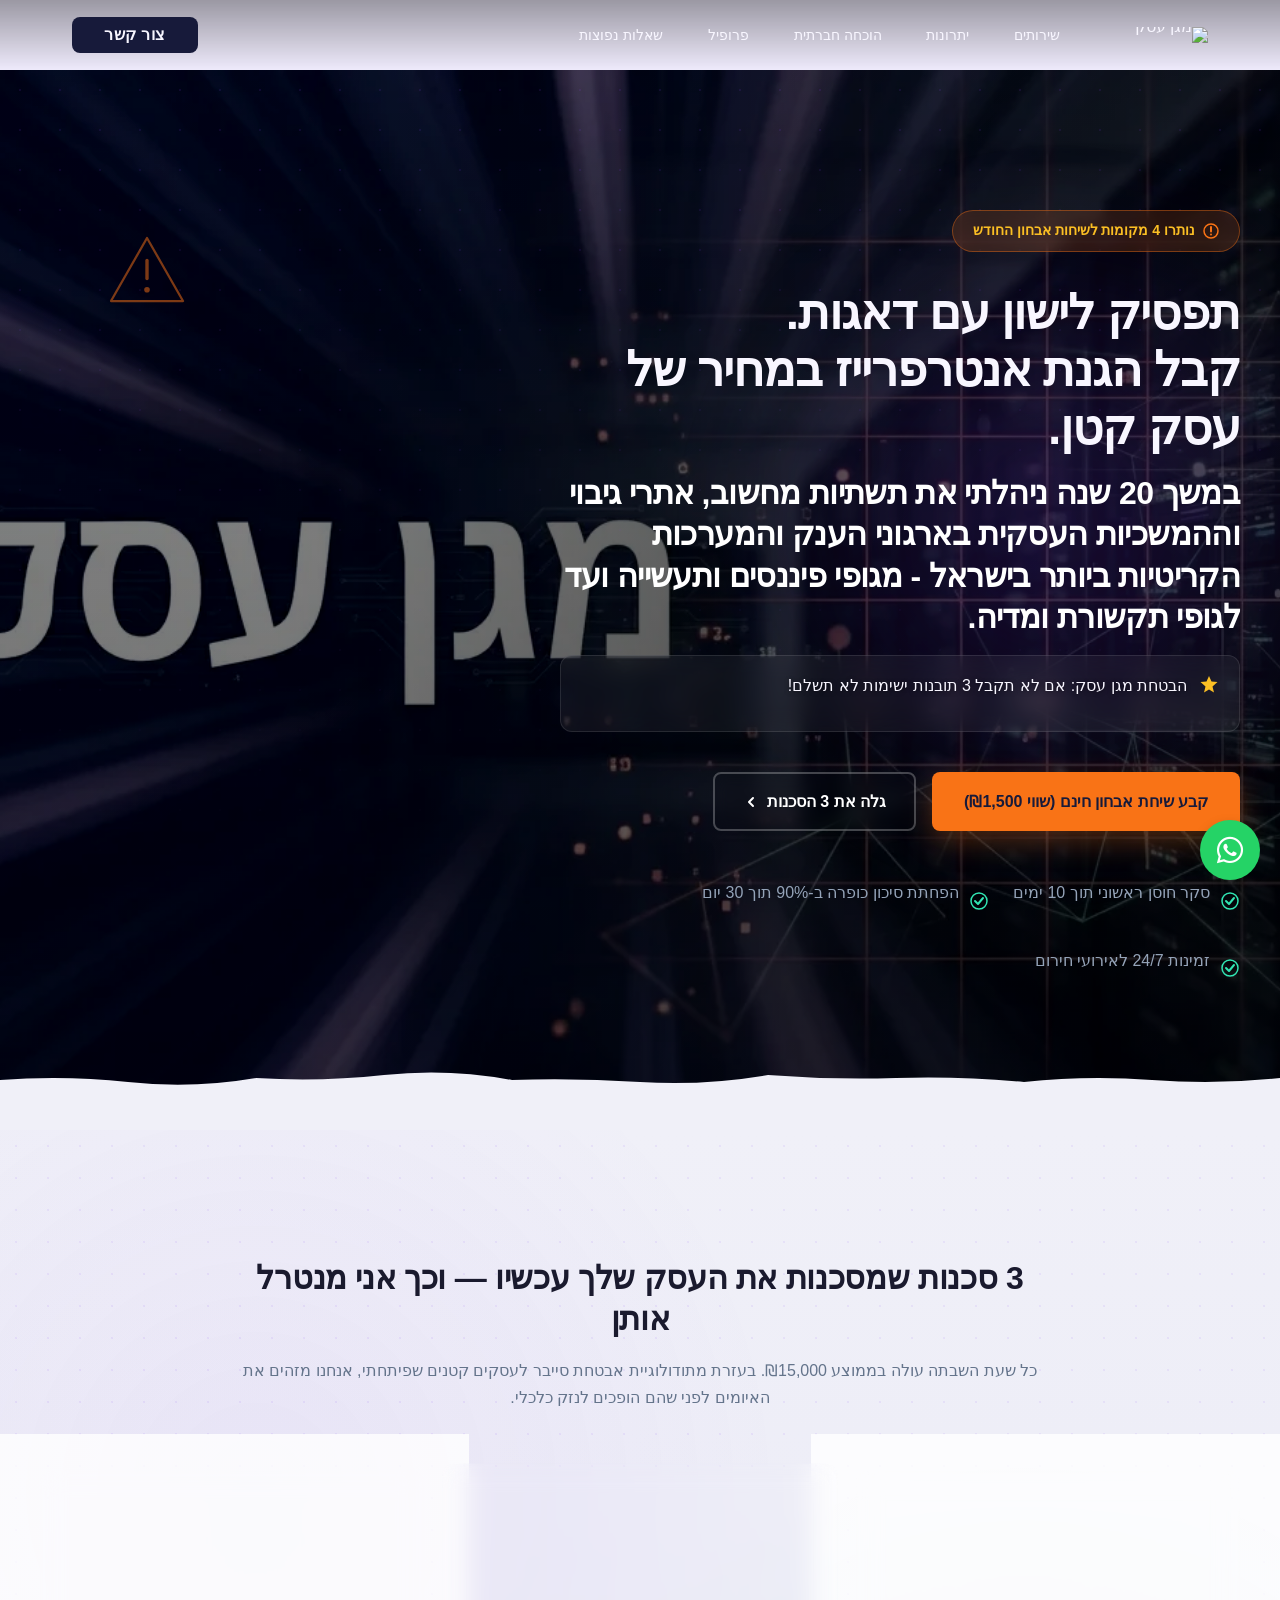
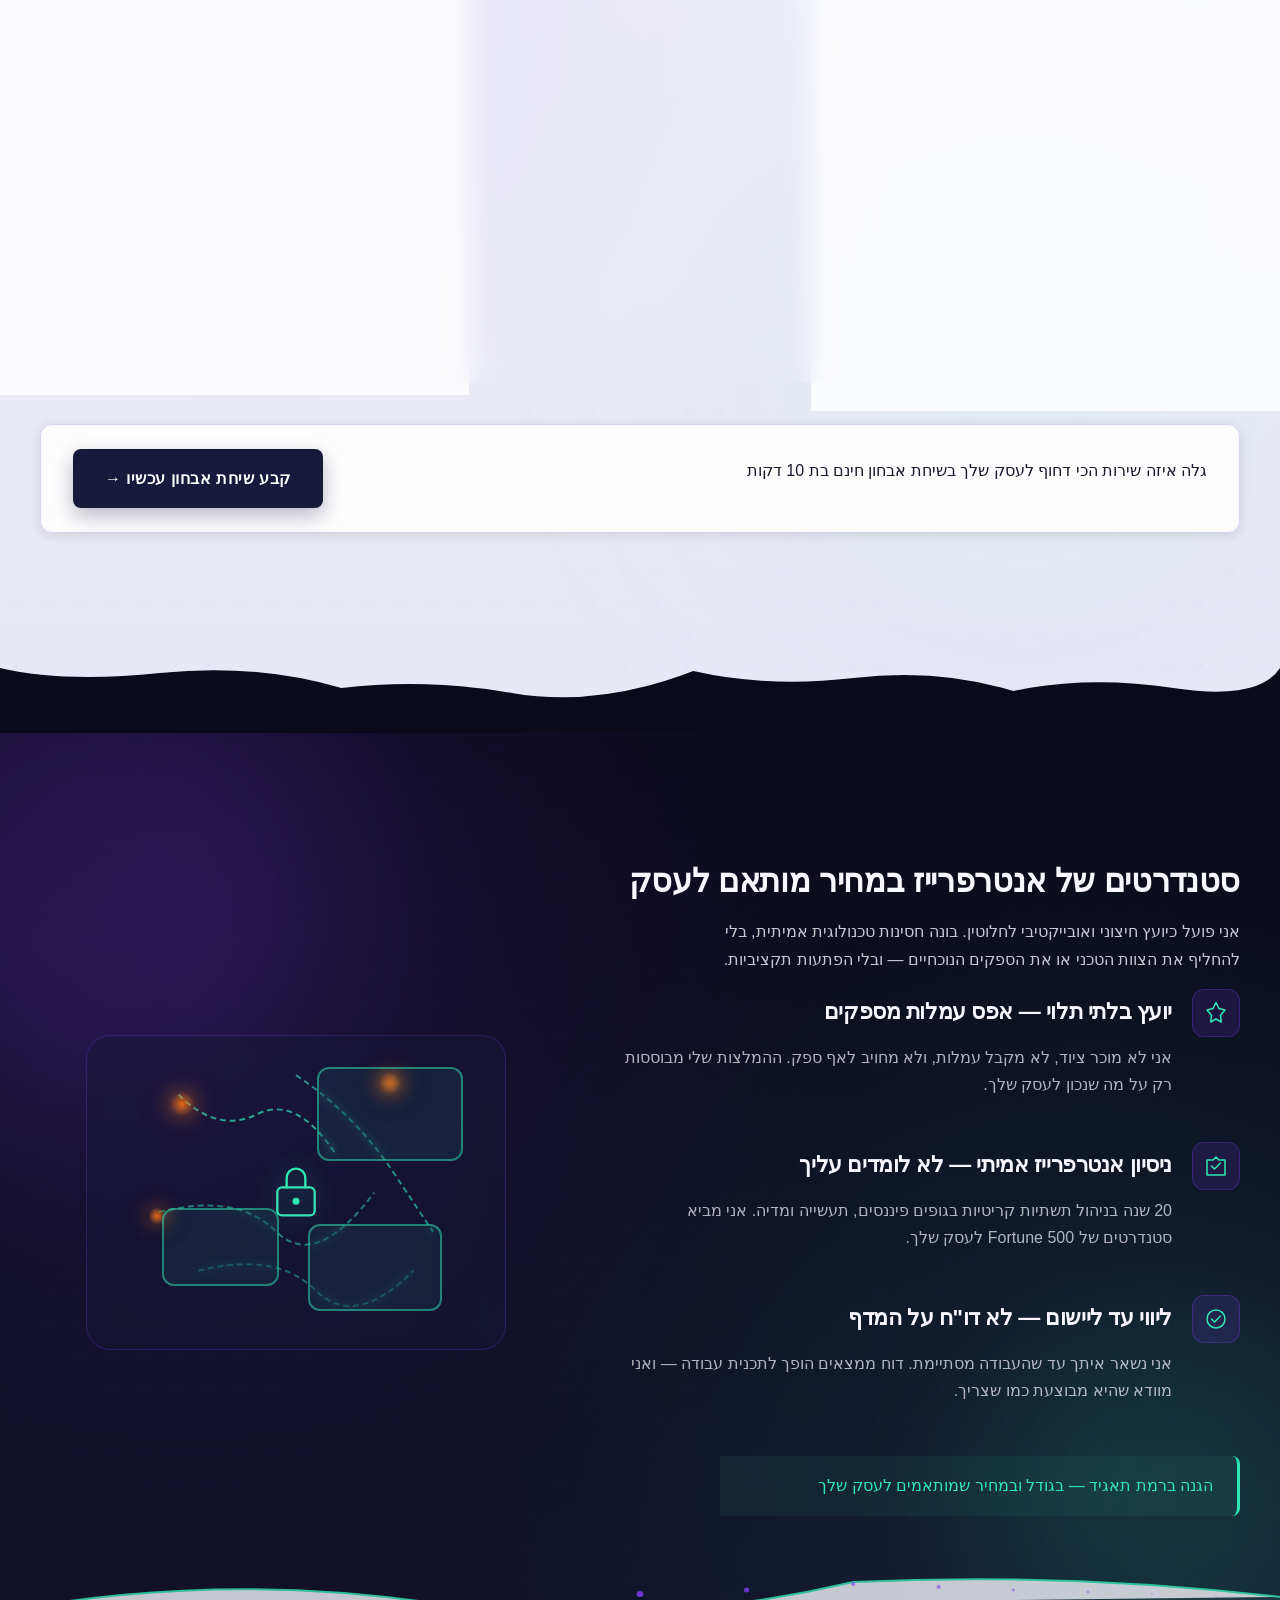
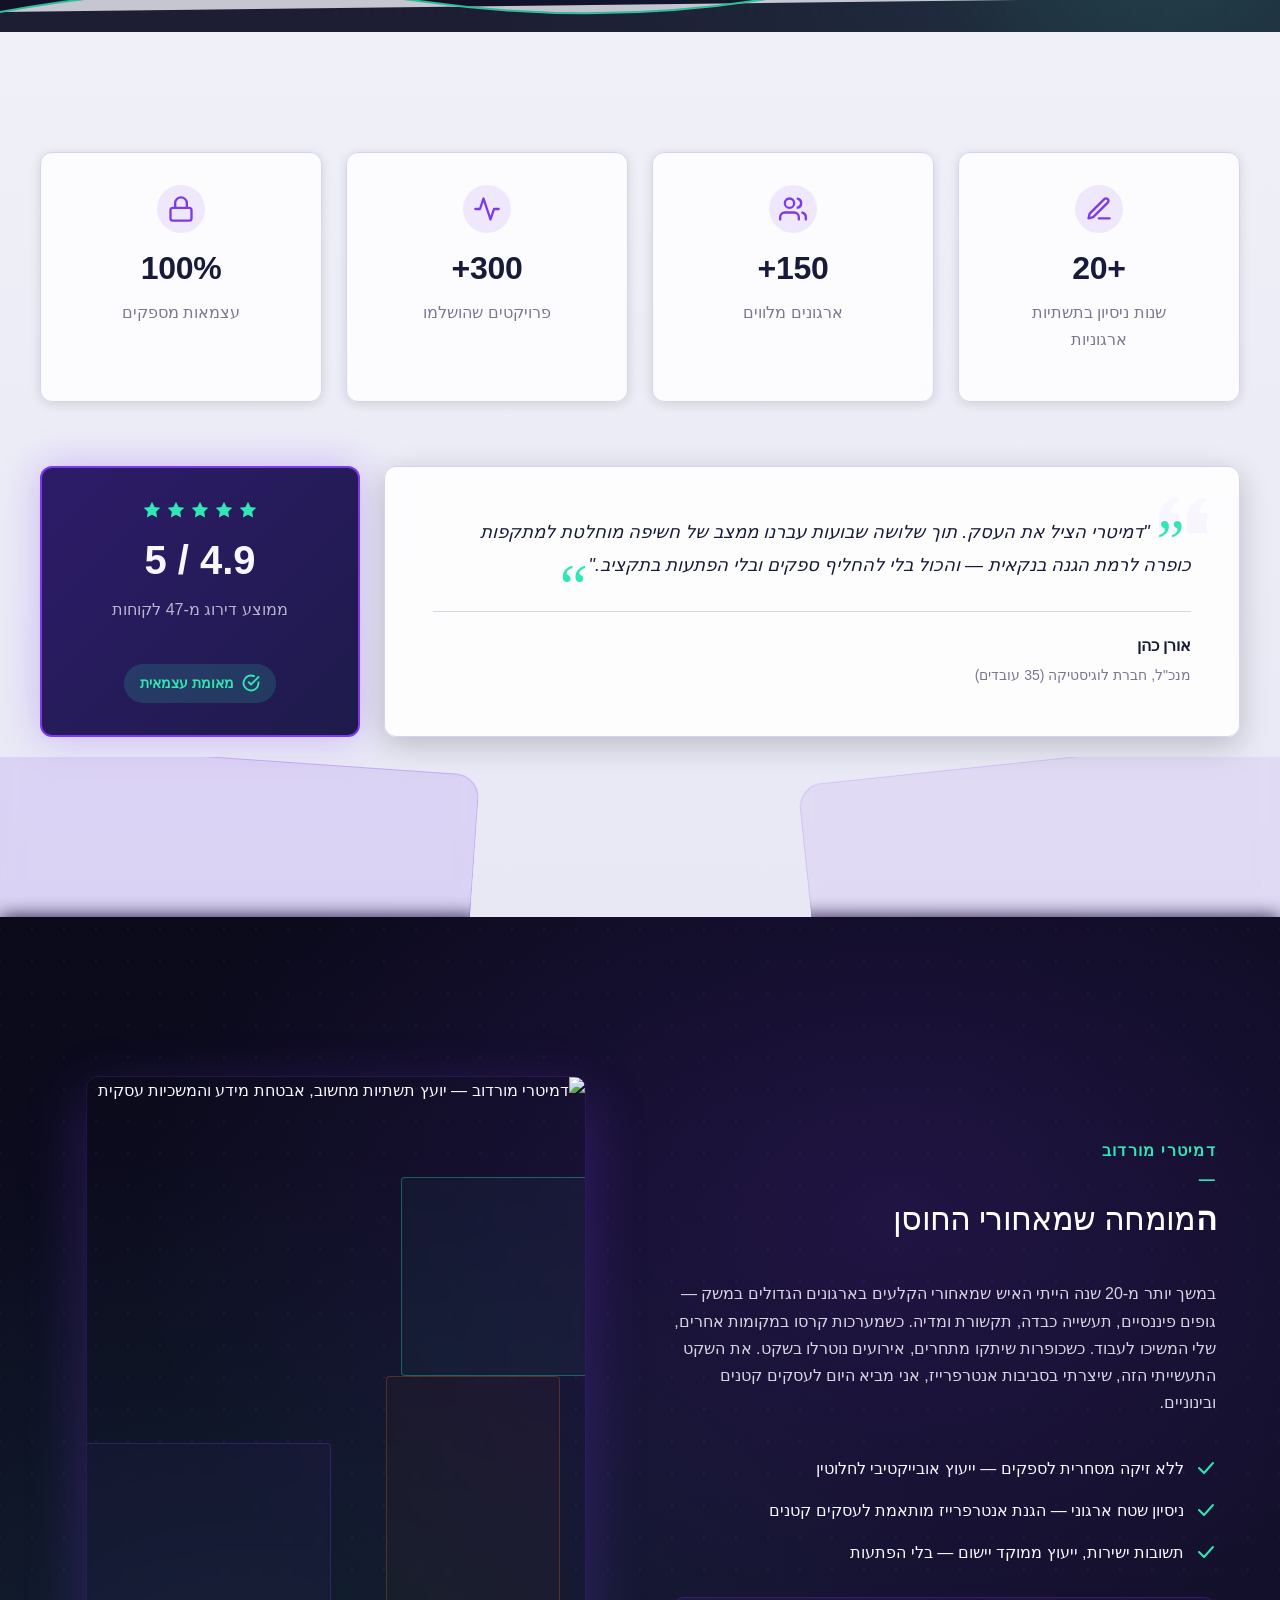
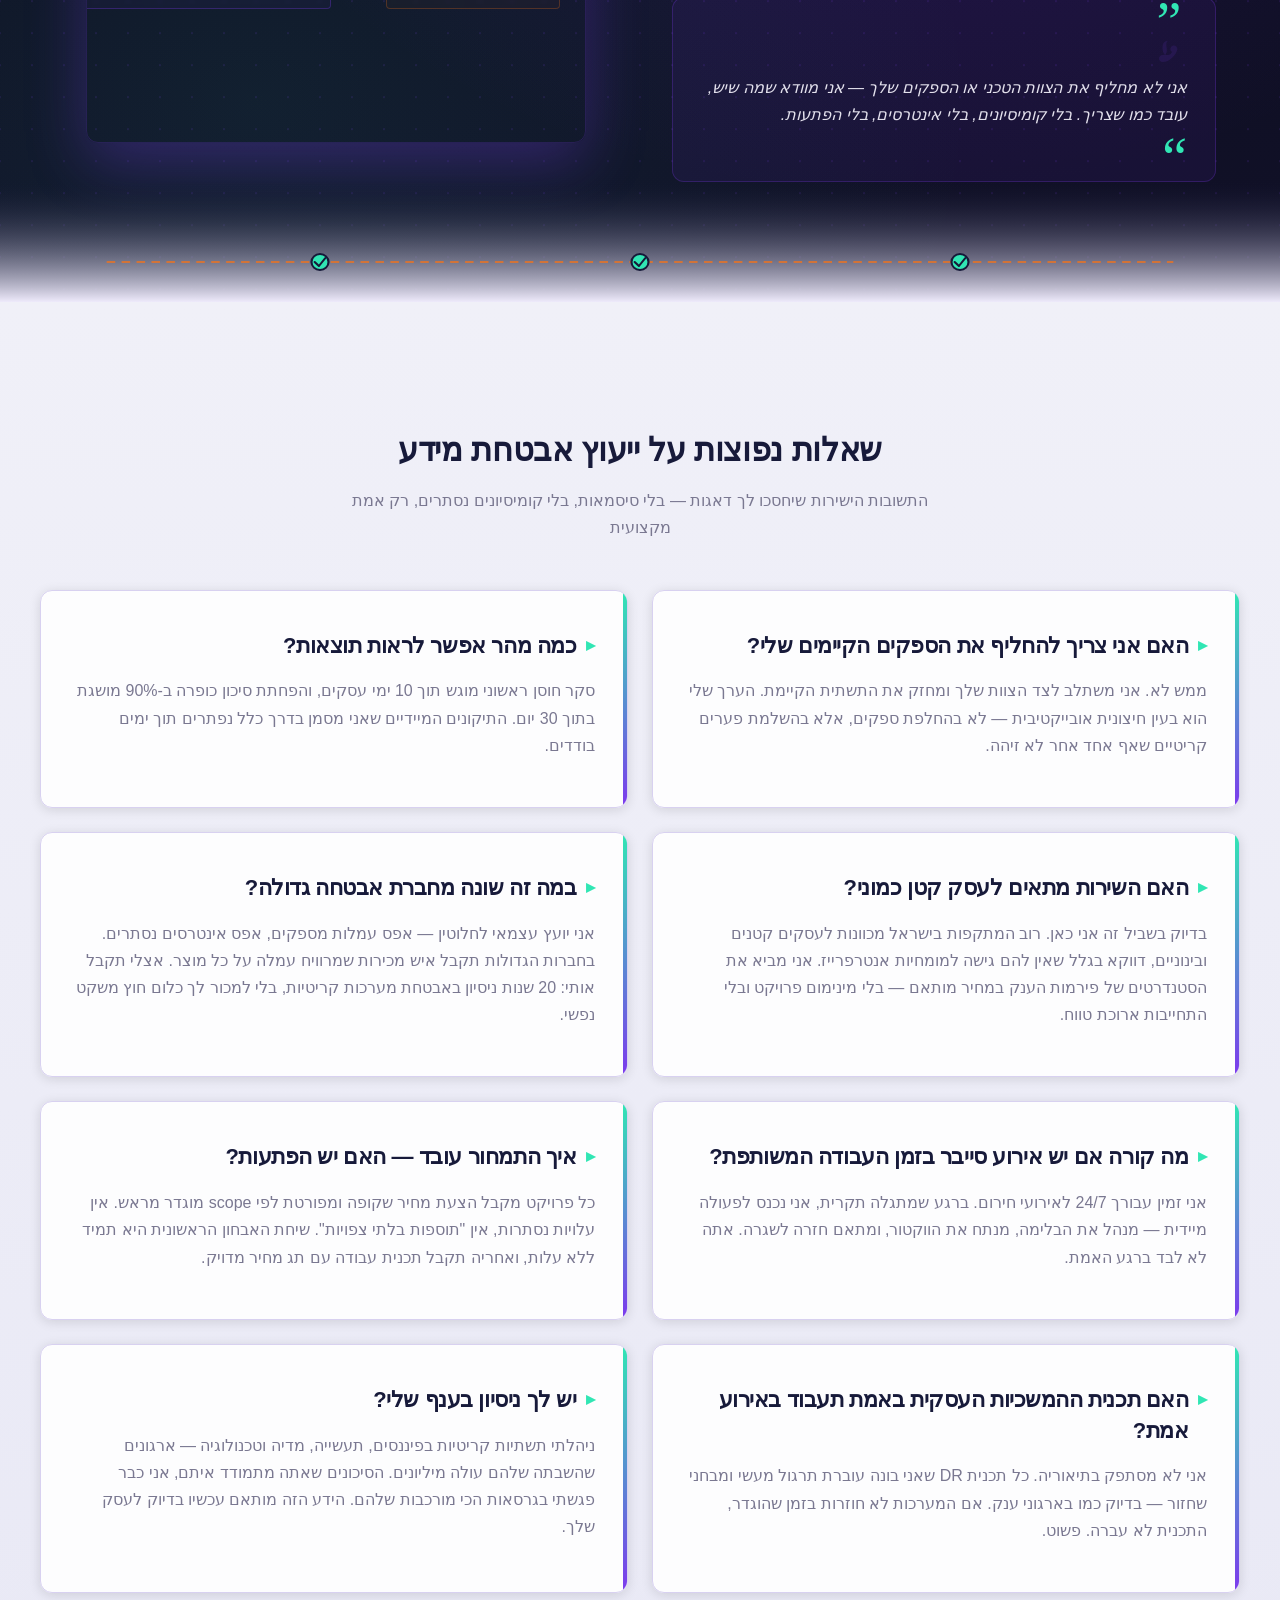
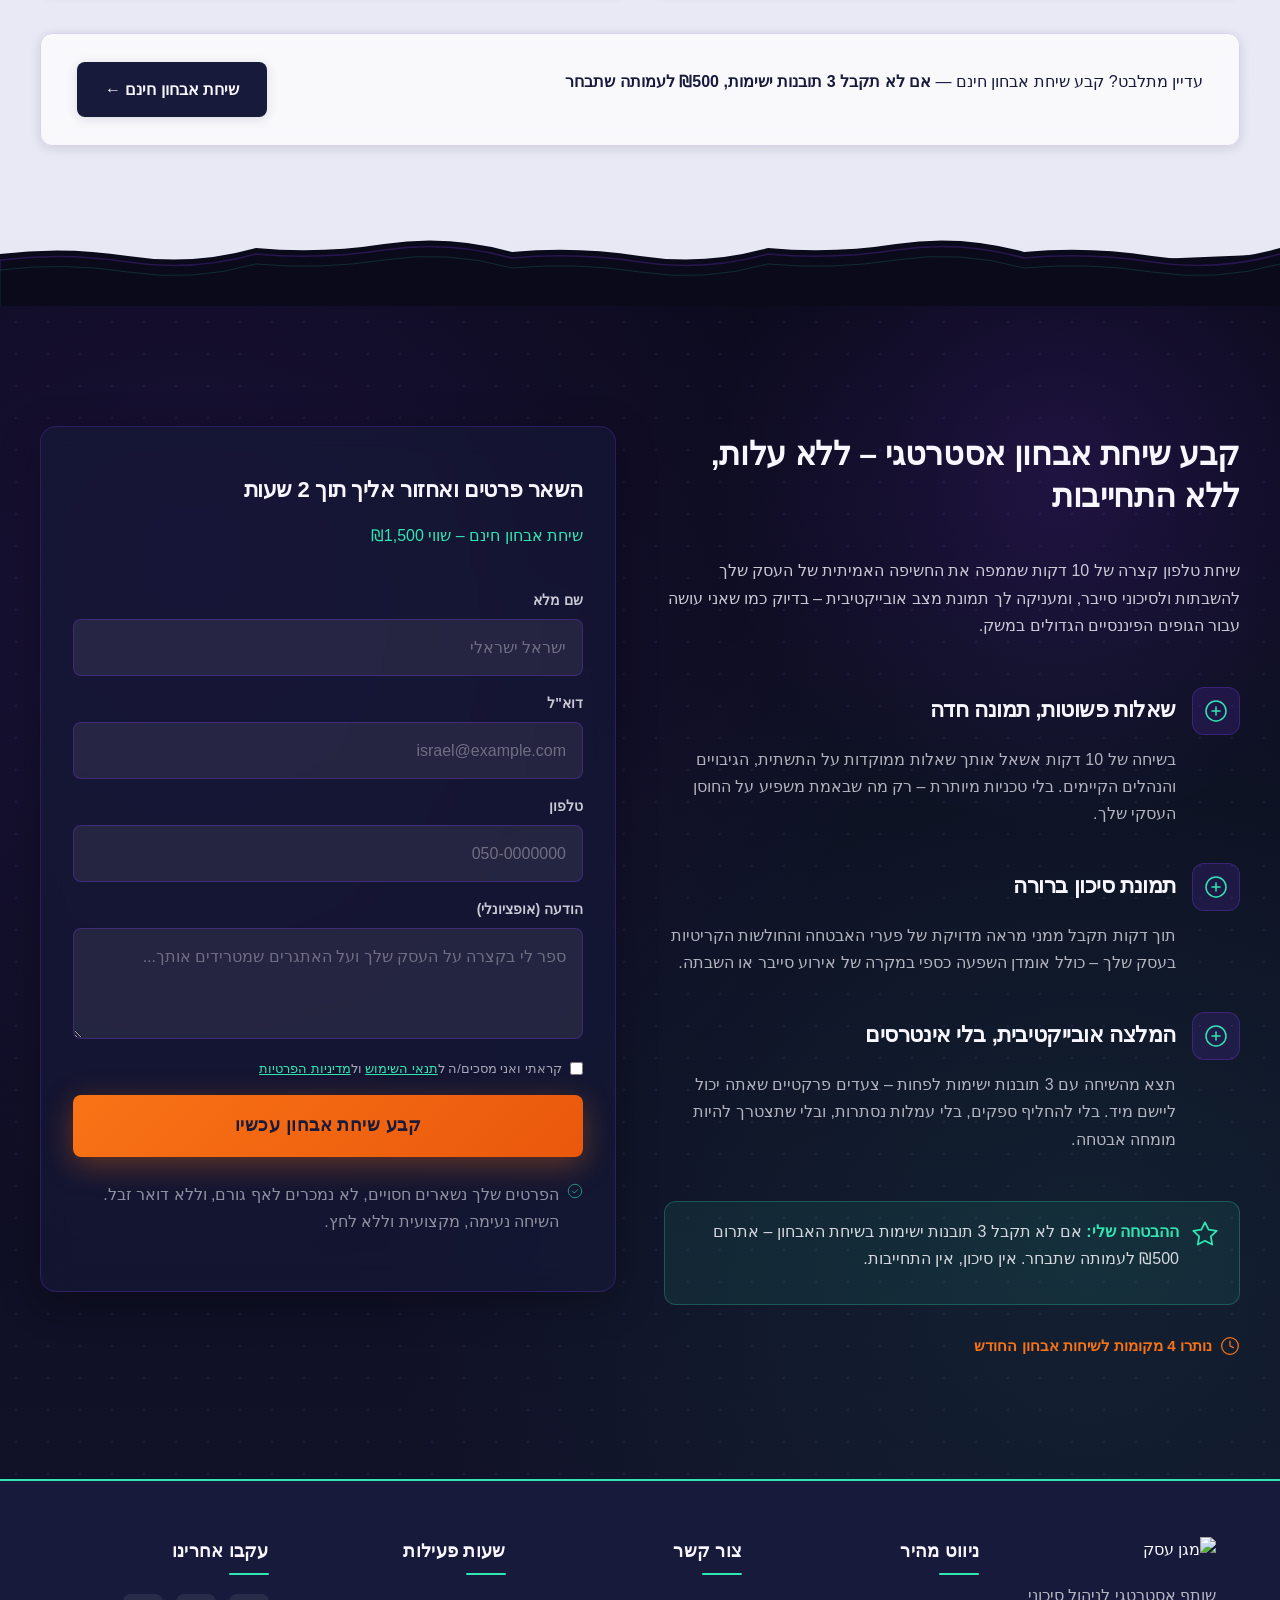
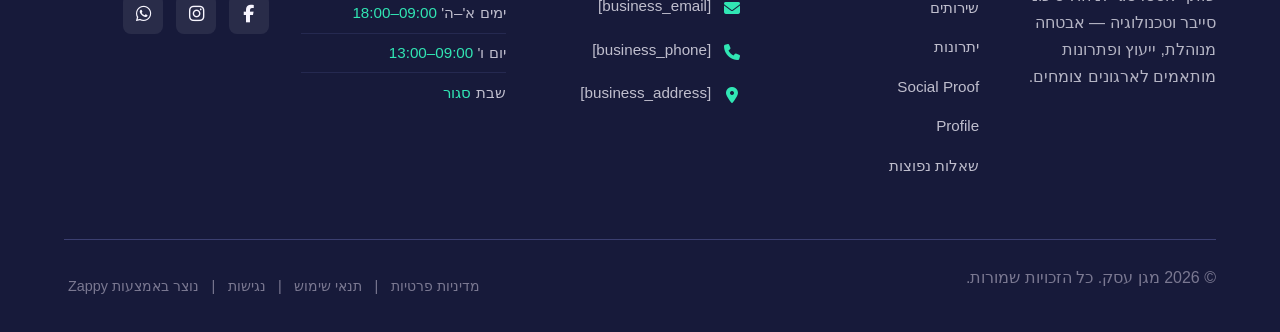
==== commit b20bab10: "Incremental sync: 1 page(s) — update_text" ====
--- a/public/index.html
+++ b/public/index.html
@@ -1 +1 @@
-<!doctype html><html dir="rtl" lang="he"><head><meta charset="UTF-8"><meta content="width=device-width,initial-scale=1" name="viewport"><meta content="index, follow" name="robots"><title>הגנה ארגונית לעסק שלך — מגן עסק</title><meta content="ייעוץ אבטחת סייבר ותשתיות IT עצמאי ובלתי תלוי. דמיטרי מורדוב מביא 20+ שנות ניסיון ברמת Fortune 500 לעסקים קטנים ובינוניים, במחיר הוגן וללא עמלות סמויות. תאם שיחת אבחון חינמית עוד היום." name="description"><meta content="it security consulting, אבטחת סייבר לעסקים קטנים, הגנה מפני כופרה לחברות קטנות ובינוניות, ייעוץ תשתיות IT עצמאי, סקר חוסן תשתיות IT" name="keywords"><link href="/assets/favicon.ico" rel="icon" type="image/x-icon"><link href="/assets/favicon-16x16.png" rel="icon" type="image/png" sizes="16x16"><link href="/assets/favicon-32x32.png" rel="icon" type="image/png" sizes="32x32"><link href="/assets/favicon-48x48.png" rel="icon" type="image/png" sizes="48x48"><link href="/assets/favicon-192x192.png" rel="icon" type="image/png" sizes="192x192"><link href="/assets/favicon-512x512.png" rel="icon" type="image/png" sizes="512x512"><link href="/assets/apple-touch-icon.png" rel="apple-touch-icon"><script>!function(){"use strict";var t="f77a4b71-ee64-4468-a25c-9b3a55c2f84c",e="https://api.zappy5.com/api/analytics/track",a=18e5,n=2592e6,o=!0,i=!0,r=!0;var s=function(){var e="zappy_visitor_"+t,a=null;try{if(a=localStorage.getItem(e)){var o=JSON.parse(a),i=Date.now();if(i-o.created<n)return o.lastSeen=i,localStorage.setItem(e,JSON.stringify(o)),o.id}}catch(t){console.warn("Zappy Analytics: LocalStorage not available")}var r="zv_"+Date.now()+"_"+Math.random().toString(36).substr(2,9);try{localStorage.setItem(e,JSON.stringify({id:r,created:Date.now(),lastSeen:Date.now()}))}catch(t){}return r}(),c=function(){var e="zappy_session_"+t,n=null;try{if(n=sessionStorage.getItem(e)){var o=JSON.parse(n),i=Date.now();if(i-o.timestamp<a)return o.timestamp=i,sessionStorage.setItem(e,JSON.stringify(o)),o.id}}catch(t){console.warn("Zappy Analytics: SessionStorage not available")}var r="zs_"+Date.now()+"_"+Math.random().toString(36).substr(2,9);try{sessionStorage.setItem(e,JSON.stringify({id:r,timestamp:Date.now()}))}catch(t){}return r}();function l(a,n){n=n||{};var o={website_id:t,event_type:a,page_path:window.location.pathname,referrer:document.referrer||"direct",visitor_id:s,session_id:c,metadata:n};if(navigator.sendBeacon){var i=new Blob([JSON.stringify(o)],{type:"application/json"});navigator.sendBeacon(e,i)}else fetch(e,{method:"POST",headers:{"Content-Type":"application/json"},body:JSON.stringify(o),keepalive:!0}).catch(function(t){console.warn("Zappy Analytics: Failed to track event",t)})}o&&l("pageview",{title:document.title,url:window.location.href}),i&&document.addEventListener("click",function(t){var e=t.target;if("BUTTON"===e.tagName||e.closest("button")){var a="BUTTON"===e.tagName?e:e.closest("button");l("click",{element:"button",text:a.textContent.trim().substring(0,100),id:a.id||null,class:a.className||null})}else if("A"===e.tagName||e.closest("a")){var n="A"===e.tagName?e:e.closest("a");l("navigation",{element:"link",text:n.textContent.trim().substring(0,100),href:n.href,external:n.hostname!==window.location.hostname})}},!0),r&&document.addEventListener("submit",function(t){var e=t.target;l("form_submit",{form_id:e.id||null,form_name:e.name||null,form_action:e.action||null,form_method:e.method||"GET"})},!0);var m=Date.now();window.addEventListener("beforeunload",function(){l("page_unload",{time_on_page:Math.floor((Date.now()-m)/1e3),page_path:window.location.pathname})}),window.zappyAnalytics={track:l,getVisitorId:function(){return s},getSessionId:function(){return c}}}()</script><meta content="הגנה ארגונית לעסק שלך — מגן עסק" property="og:title"><meta content="ייעוץ אבטחת סייבר ותשתיות IT עצמאי ובלתי תלוי. דמיטרי מורדוב מביא 20+ שנות ניסיון ברמת Fortune 500 לעסקים קטנים ובינוניים, במחיר הוגן וללא עמלות סמויות. תאם שיחת אבחון חינמית עוד היום." property="og:description"><meta content="summary_large_image" name="twitter:card"><meta content="הגנה ארגונית לעסק שלך — מגן עסק" name="twitter:title"><meta content="ייעוץ אבטחת סייבר ותשתיות IT עצמאי ובלתי תלוי. דמיטרי מורדוב מביא 20+ שנות ניסיון ברמת Fortune 500 לעסקים קטנים ובינוניים, במחיר הוגן וללא עמלות סמויות. תאם שיחת אבחון חינמית עוד היום." name="twitter:description"><meta content="website" property="og:type"><meta content="he_IL" property="og:locale"><link href="https://cdnjs.cloudflare.com/ajax/libs/font-awesome/6.4.0/css/all.min.css" rel="stylesheet"><style>.skip-link{position:absolute;top:0;left:0;transform:translateY(-200%);padding:12px 18px;background:var(--bg-dark,#1a1a1a);color:var(--text-light,#fff);font-weight:600;border-radius:0 0 8px 0;z-index:10000}.skip-link:focus{transform:none;outline:2px solid var(--ring,#fff);outline-offset:2px}:focus-visible{outline:2px solid var(--ring,currentColor);outline-offset:3px}</style><link href="/assets/favicon.ico" rel="icon" type="image/x-icon"><link href="/assets/favicon-16x16.png" rel="icon" type="image/png" sizes="16x16"><link href="/assets/favicon-32x32.png" rel="icon" type="image/png" sizes="32x32"><link href="/assets/favicon-48x48.png" rel="icon" type="image/png" sizes="48x48"><link href="/assets/favicon-192x192.png" rel="icon" type="image/png" sizes="192x192"><link href="/assets/favicon-512x512.png" rel="icon" type="image/png" sizes="512x512"><link href="/assets/apple-touch-icon.png" rel="apple-touch-icon"><link href="https://cdn.jsdelivr.net/npm/vanilla-cookieconsent@3/dist/cookieconsent.css" rel="stylesheet"><script src="https://cdn.jsdelivr.net/npm/vanilla-cookieconsent@3/dist/cookieconsent.umd.js"></script><script src="https://cdn.jsdelivr.net/gh/mickidum/acc_toolbar/acctoolbar/acctoolbar.min.js"></script><style data-zappy-section-v2-css="true">.index-hero-section{position:relative;width:100%;min-height:100vh;display:flex;align-items:center;justify-content:center;overflow:hidden;background-color:#0a0a1a;color:var(--text-light);padding-bottom:80px;direction:rtl}.index-hero-section .hero-bg-wrapper{position:absolute;inset:0;z-index:0}.index-hero-section .hero-bg-image{width:100%;height:100%;background-size:cover;background-position:center;filter:brightness(.7) contrast(1.1)}.index-hero-section .hero-scrim{position:absolute;inset:0;z-index:1;background:linear-gradient(180deg,rgba(10,10,26,.55) 0,rgba(10,10,26,.35) 40%,rgba(10,10,26,.65) 100%);pointer-events:none}.index-hero-section .cyber-grid-overlay{position:absolute;inset:0;z-index:2;pointer-events:none;background-image:radial-gradient(rgba(124,58,237,.12) 1px,transparent 1px);background-size:40px 40px;mask-image:linear-gradient(180deg,black 0%,transparent 80%);-webkit-mask-image:linear-gradient(180deg,black 0%,transparent 80%)}.index-hero-section .purple-radial-glow{position:absolute;top:10%;right:-10%;width:700px;height:700px;z-index:2;pointer-events:none;background:radial-gradient(circle,rgba(124,58,237,.2) 0,transparent 70%);filter:blur(40px)}.index-hero-section .warning-triangle-accent{position:absolute;top:15%;left:8%;width:90px;height:90px;z-index:2;pointer-events:none;opacity:.5;animation:floatWarning 6s ease-in-out infinite}@keyframes floatWarning{0%,100%{transform:translateY(0) rotate(0)}50%{transform:translateY(-15px) rotate(3deg)}}.index-hero-section .hero-overlay-group{position:relative;z-index:10;width:100%;padding:140px 20px 60px}.index-hero-section .hero-container{max-width:1200px;margin:0 auto;width:100%}.index-hero-section .hero-content{max-width:680px;text-align:right}.index-hero-section .urgency-badge{display:inline-flex;align-items:center;gap:8px;background:rgba(249,115,22,.15);border:1px solid rgba(249,115,22,.4);border-radius:100px;padding:8px 20px;margin-bottom:24px;color:#fbbf24;font-size:.875rem;font-weight:600;backdrop-filter:blur(8px);-webkit-backdrop-filter:blur(8px)}.index-hero-section .badge-icon{display:flex;align-items:center;color:#f97316}.index-hero-section .hero-headline{font-size:3.5rem;font-weight:800;letter-spacing:-.02em;line-height:1.15;color:var(--text-light);margin-bottom:24px}.index-hero-section .hero-subtitle{font-size:1.25rem;font-weight:400;line-height:1.6;color:#c4b5fd;margin-bottom:32px;text-shadow:0 2px 10px rgba(0,0,0,.5);max-width:600px}.index-hero-section .guarantee-block{display:flex;align-items:flex-start;gap:12px;margin-bottom:40px;padding:16px 20px;background:rgba(255,255,255,.05);backdrop-filter:blur(12px);-webkit-backdrop-filter:blur(12px);border-radius:12px;border:1px solid rgba(255,255,255,.1)}.index-hero-section .guarantee-icon{color:#fbbf24;flex-shrink:0;margin-top:2px}.index-hero-section .guarantee-text{font-size:.95rem;font-weight:500;line-height:1.6;color:var(--text-light);margin:0;text-shadow:0 1px 4px rgba(0,0,0,.5)}.index-hero-section .hero-ctas{display:flex;flex-wrap:wrap;gap:16px;margin-bottom:48px}.index-hero-section .btn-primary{background:#f97316;color:#fff;padding:16px 32px;border-radius:8px;border:none;font-weight:700;font-size:1rem;text-decoration:none;display:inline-flex;align-items:center;justify-content:center;transition:all .3s cubic-bezier(.4, 0, .2, 1);box-shadow:0 10px 30px rgba(249,115,22,.3);cursor:pointer;white-space:nowrap}.index-hero-section .btn-primary:hover{background:#fb923c;transform:translateY(-2px);box-shadow:0 15px 40px rgba(249,115,22,.5)}.index-hero-section .btn-secondary{background:0 0;color:#fff;padding:14px 28px;border-radius:8px;border:2px solid rgba(255,255,255,.25);font-weight:600;font-size:1rem;text-decoration:none;display:inline-flex;align-items:center;gap:8px;transition:all .3s cubic-bezier(.4, 0, .2, 1);backdrop-filter:blur(8px);-webkit-backdrop-filter:blur(8px);cursor:pointer;white-space:nowrap}.index-hero-section .btn-secondary:hover{background:rgba(255,255,255,.1);border-color:rgba(255,255,255,.5);transform:translateY(-2px)}.index-hero-section .btn-arrow{transform:rotate(180deg);transition:transform .3s ease}.index-hero-section .btn-secondary:hover .btn-arrow{transform:rotate(180deg) translateX(-4px)}.index-hero-section .trust-metrics{display:flex;flex-wrap:wrap;gap:24px}.index-hero-section .metric-item{display:flex;align-items:center;gap:10px;color:#94a3b8;font-size:.875rem;font-weight:500;transition:color .3s ease}.index-hero-section .metric-item:hover{color:#e2e8f0}.index-hero-section .metric-icon{color:#31e6b4;flex-shrink:0;display:flex;align-items:center}.index-hero-section .index-hero-divider-wrapper{position:absolute;bottom:0;left:0;width:100%;height:80px;pointer-events:none;z-index:5}.index-hero-section .index-hero-divider-wrapper svg{display:block;width:100%;height:100%}@media (max-width:768px){.index-hero-section{align-items:flex-start;padding-bottom:60px}.index-hero-section .hero-overlay-group{padding:120px 16px 40px}.index-hero-section .hero-content{max-width:100%}.index-hero-section .hero-headline{font-size:2.4rem;line-height:1.2}.index-hero-section .hero-subtitle{font-size:1.1rem}.index-hero-section .hero-ctas{flex-direction:column;width:100%}.index-hero-section .btn-primary,.index-hero-section .btn-secondary{width:100%;justify-content:center;text-align:center}.index-hero-section .trust-metrics{flex-direction:column;gap:16px}.index-hero-section .warning-triangle-accent{top:10%;left:5%;width:60px;height:60px;opacity:.3}.index-hero-section .purple-radial-glow{width:400px;height:400px;top:20%;right:-20%}.index-hero-section .hero-scrim{background:linear-gradient(180deg,rgba(10,10,26,.65) 0,rgba(10,10,26,.45) 50%,rgba(10,10,26,.75) 100%)}.index-hero-section .index-hero-divider-wrapper{height:60px}}@media (min-width:1400px){.index-hero-section .hero-headline{font-size:4rem}.index-hero-section .hero-content{max-width:750px}}.hero .hero-title,.hero h1,.hero-section h1,.hero-title,[class*=hero-] h1,[class~=hero] h1{font-size:48px!important;line-height:1.2!important}@media (max-width:1024px){.hero .hero-title,.hero h1,.hero-section h1,.hero-title,[class*=hero-] h1,[class~=hero] h1{font-size:36px!important}}@media (max-width:768px){.hero .hero-title,.hero h1,.hero-section h1,.hero-title,[class*=hero-] h1,[class~=hero] h1{font-size:28px!important}}</style><link href="/styles.css" rel="stylesheet"><script>window.ZAPPY_WEBSITE_ID="f77a4b71-ee64-4468-a25c-9b3a55c2f84c",window.ZAPPY_API_BASE="https://api.zappy5.com"</script><style id="zappy-dropdown-submenu-styles">#navMenu li:has(.sub-menu),.nav-menu li:has(.sub-menu),.navbar li:has(.sub-menu),nav li:has(.sub-menu){position:relative}#navMenu .sub-menu,.nav-menu .sub-menu,.navbar .sub-menu,nav .sub-menu{display:block!important;position:absolute!important;top:100%;left:0;min-width:220px;background:#fff;border-radius:8px;box-shadow:0 8px 25px rgba(0,0,0,.15);padding:8px 0;opacity:0;visibility:hidden;transform:translateY(10px);transition:all .3s ease;z-index:1000;list-style:none;pointer-events:none}#navMenu li:hover>.sub-menu,.nav-menu li:hover>.sub-menu,.navbar li:hover>.sub-menu,nav li:hover>.sub-menu{opacity:1!important;visibility:visible!important;transform:translateY(0)!important;pointer-events:auto!important}.sub-menu li{list-style:none;margin:0;padding:0}.sub-menu a{display:block!important;padding:10px 16px!important;color:var(--text-dark,#333)!important;font-weight:500;text-decoration:none;white-space:nowrap;transition:background-color .2s}.sub-menu .zappy-nav-child>a{padding-left:28px!important;font-size:.9em!important;opacity:.85!important}[dir=rtl] .sub-menu .zappy-nav-child>a,html[lang=ar] .sub-menu .zappy-nav-child>a,html[lang=he] .sub-menu .zappy-nav-child>a{padding-left:10px!important;padding-right:28px!important}.sub-menu .zappy-nav-parent>a{font-weight:600!important}.sub-menu a:hover{background-color:#f5f5f5}[dir=rtl] .nav-menu .sub-menu,[dir=rtl] .navbar .sub-menu,[dir=rtl] nav .sub-menu,html[lang=ar] .nav-menu .sub-menu,html[lang=ar] .navbar .sub-menu,html[lang=ar] nav .sub-menu,html[lang=he] .nav-menu .sub-menu,html[lang=he] .navbar .sub-menu,html[lang=he] nav .sub-menu{left:auto!important;right:0!important}.sub-menu:empty,.sub-menu:not(:has(li)):not(:has(> a)),.sub-menu:not(:has(li:not(.zappy-hidden-menu-item))):not(:has(> a)){display:none!important;opacity:0!important;visibility:hidden!important;pointer-events:none!important}li:has(.menu-group-title):hover>.sub-menu{opacity:1!important;visibility:visible!important;transform:translateY(0)!important;pointer-events:auto!important}#navMenu>li>.menu-group-title,.nav-menu>li>.menu-group-title{display:inline-block;padding:.5rem 1rem;cursor:default;user-select:none}@media (max-width:768px){#navMenu .sub-menu,.nav-menu .sub-menu,.navbar .sub-menu,nav .sub-menu{position:static!important;transform:none!important;box-shadow:none!important;background:0 0!important;max-height:0;overflow:hidden;opacity:0;visibility:hidden;transition:max-height .3s ease,opacity .3s ease;padding:0!important;border-radius:0!important}#navMenu .sub-menu.mobile-expanded,.nav-menu .sub-menu.mobile-expanded,.navbar .sub-menu.mobile-expanded{max-height:none!important;overflow-y:visible!important;opacity:1!important;visibility:visible!important;padding:8px 0 8px 16px!important}[dir=rtl] .sub-menu.mobile-expanded,html[lang=he] .sub-menu.mobile-expanded{padding:8px 16px 8px 0!important}#navMenu li:hover>.sub-menu,.nav-menu li:hover>.sub-menu,.navbar li:hover>.sub-menu,nav li:hover>.sub-menu{opacity:0;visibility:hidden;pointer-events:none}#navMenu li>.sub-menu.mobile-expanded,.nav-menu li>.sub-menu.mobile-expanded,.navbar li>.sub-menu.mobile-expanded,nav li>.sub-menu.mobile-expanded{opacity:1!important;visibility:visible!important;pointer-events:auto!important}#navMenu li:has(.sub-menu),.nav-menu li:has(.sub-menu),.navbar li:has(.sub-menu),nav li:has(.sub-menu){display:flex!important;flex-wrap:wrap!important;align-items:center!important;position:relative!important;min-height:44px!important}#navMenu li:has(.sub-menu)>a,.nav-menu li:has(.sub-menu)>a,.navbar li:has(.sub-menu)>a,nav li:has(.sub-menu)>a{flex:1!important;min-width:0!important}#navMenu li:has(.sub-menu)>.menu-group-title,.nav-menu li:has(.sub-menu)>.menu-group-title,.navbar li:has(.sub-menu)>.menu-group-title,nav li:has(.sub-menu)>.menu-group-title{flex:1!important;min-width:0!important;padding:0!important;line-height:inherit!important}#navMenu li:has(.sub-menu)>.sub-menu,.nav-menu li:has(.sub-menu)>.sub-menu,.navbar li:has(.sub-menu)>.sub-menu,nav li:has(.sub-menu)>.sub-menu{flex-basis:100%!important;width:100%!important}#navMenu li:has(.sub-menu)>a [class*=arrow],#navMenu li:has(.sub-menu)>a [class*=chevron],.nav-menu li:has(.sub-menu)>a .fa-angle-down,.nav-menu li:has(.sub-menu)>a .fa-chevron-down,.nav-menu li:has(.sub-menu)>a [class*=arrow],.nav-menu li:has(.sub-menu)>a [class*=chevron],nav li:has(.sub-menu)>a [class*=arrow],nav li:has(.sub-menu)>a [class*=chevron]{display:none!important;visibility:hidden!important}.mobile-submenu-toggle{display:flex!important;align-items:center!important;justify-content:center!important;width:44px!important;height:auto!important;background:0 0!important;border:none!important;cursor:pointer!important;color:var(--text-light)!important;position:static!important;flex-shrink:0!important;align-self:stretch!important;z-index:2!important;padding:0!important;margin:0!important}.mobile-submenu-toggle::after{content:''!important;width:0!important;height:0!important;border-left:6px solid transparent!important;border-right:6px solid transparent!important;border-top:7px solid currentColor!important;transition:transform .3s ease!important}.mobile-submenu-toggle.expanded::after{transform:rotate(180deg)!important}.sub-menu a{padding:10px 0!important;display:block!important;color:var(--text-light)!important;white-space:normal!important}.sub-menu .zappy-nav-child>a{padding-left:28px!important;font-size:.9em!important;opacity:.85!important}[dir=rtl] .sub-menu .zappy-nav-child>a,html[lang=ar] .sub-menu .zappy-nav-child>a,html[lang=he] .sub-menu .zappy-nav-child>a{padding-left:0!important;padding-right:28px!important}.sub-menu .zappy-nav-parent>a{font-weight:600!important}#navMenu.active,.nav-menu.active{max-width:100vw!important;overflow-x:hidden!important;box-sizing:border-box!important}.navbar .sub-menu li a,.zappy-products-dropdown .sub-menu a,nav.navbar .sub-menu li a{color:var(--text-light)!important}}@media (min-width:769px){.mobile-submenu-toggle{display:none!important}}</style><style id="zappy-widget-visibility">html[dir=rtl] .whatsapp-float{right:20px!important;left:auto!important}html:not([dir]) .whatsapp-float,html[dir=ltr] .whatsapp-float{left:20px!important;right:auto!important}html[dir=rtl] #mic-access-tool-general-button,html[dir=rtl] #mic-init-access-tool #mic-access-tool-general-button,html[dir=rtl] #mic-init-access-tool .mic-access-tool-general-button,html[dir=rtl] ._access-icon,html[dir=rtl] .mic-access-tool-general-button{left:20px!important;right:auto!important}html:not([dir]) #mic-access-tool-general-button,html:not([dir]) #mic-init-access-tool #mic-access-tool-general-button,html:not([dir]) #mic-init-access-tool .mic-access-tool-general-button,html:not([dir]) ._access-icon,html:not([dir]) .mic-access-tool-general-button,html[dir=ltr] #mic-access-tool-general-button,html[dir=ltr] #mic-init-access-tool #mic-access-tool-general-button,html[dir=ltr] #mic-init-access-tool .mic-access-tool-general-button,html[dir=ltr] ._access-icon,html[dir=ltr] .mic-access-tool-general-button{right:20px!important;left:auto!important}@media (max-width:768px){.whatsapp-float{display:flex!important}}@media (min-width:769px){.whatsapp-float{display:flex!important}}@media (max-width:768px){#mic-access-tool-general-button,#mic-init-access-tool #mic-access-tool-general-button,#mic-init-access-tool .mic-access-tool-general-button,._access-icon,.mic-access-tool-general-button{display:flex!important;visibility:visible!important;opacity:1!important;pointer-events:auto!important}#mic-access-tool-box.opened-mic-access-tool,#mic-init-access-tool #mic-access-tool-box.opened-mic-access-tool,.mic-access-tool-box.opened-mic-access-tool{visibility:visible!important;opacity:1!important;pointer-events:auto!important}}@media (min-width:769px){#mic-access-tool-general-button,#mic-init-access-tool #mic-access-tool-general-button,#mic-init-access-tool .mic-access-tool-general-button,._access-icon,.mic-access-tool-general-button{display:flex!important;visibility:visible!important;opacity:1!important;pointer-events:auto!important}#mic-access-tool-box.opened-mic-access-tool,#mic-init-access-tool #mic-access-tool-box.opened-mic-access-tool,.mic-access-tool-box.opened-mic-access-tool{visibility:visible!important;opacity:1!important;pointer-events:auto!important}}</style></head><body><a href="#main" class="skip-link">דלג לתוכן הראשי</a><nav class="navbar" dir="rtl"><button class="mobile-toggle" aria-label="Menu" id="mobileToggle"><svg viewBox="0 0 24 24" fill="none" height="24" width="24" class="hamburger-icon"><path d="M3 12h18M3 6h18M3 18h18" stroke="currentColor" stroke-width="2" stroke-linecap="round"></path></svg> <svg viewBox="0 0 24 24" fill="none" height="24" width="24" class="close-icon" style="display:none"><path d="M18 6L6 18M6 6l12 12" stroke="currentColor" stroke-width="2" stroke-linecap="round"></path></svg></button> <button class="phone-header-btn" aria-label="Call" data-phone="[business_phone]"><svg viewBox="0 0 24 24" fill="currentColor" height="20" width="20"><path d="M22 16.92v3a2 2 0 0 1-2.18 2 19.79 19.79 0 0 1-8.63-3.07 19.5 19.5 0 0 1-6-6 19.79 19.79 0 0 1-3.07-8.67A2 2 0 0 1 4.11 2h3a2 2 0 0 1 2 1.72 12.84 12.84 0 0 0 .7 2.81 2 2 0 0 1-.45 2.11L8.09 9.91a16 16 0 0 0 6 6l1.27-1.27a2 2 0 0 1 2.11-.45 12.84 12.84 0 0 0 2.81.7A2 2 0 0 1 22 16.92z"></path></svg></button><div class="nav-container"><div class="nav-right-group"><div class="nav-brand"><a href="/" class="logo-link"><img alt="מגן עסק" class="logo" src="/assets/site-----image-1.webp"></a></div><ul class="nav-menu" id="navMenu"><li><a href="#services">שירותים</a></li><li><a href="#benefits">יתרונות</a></li><li><a href="#social-proof">הוכחה חברתית</a></li><li><a href="#profile">פרופיל</a></li><li><a href="#faq">שאלות נפוצות</a></li><li class="mobile-contact-link nav-cta-mobile-item"><a href="#contact" class="nav-cta-btn">צור קשר</a></li></ul></div><div class="nav-cta-container"><a href="#contact" class="nav-cta-btn">צור קשר</a></div></div></nav><script>window.addEventListener("load",function(){const e=document.querySelector(".navbar, nav, header");if(!e)return void console.log("[Navbar] Navbar element not found");let t=document.getElementById("mobileToggle")||document.querySelector(".mobile-toggle")||document.querySelector(".hamburger")||document.querySelector(".hamburger-menu")||document.querySelector(".menu-toggle")||document.querySelector(".burger-menu")||document.querySelector('[aria-label="Menu"]')||document.querySelector('[aria-label="תפריט"]');const o=document.querySelector(".phone-header-btn"),n=window.getComputedStyle(e);let r=n.backgroundColor;if(console.log("[Navbar] Initial navbar background:",r),"transparent"===r||"rgba(0, 0, 0, 0)"===r||r.startsWith("rgba")&&r.includes(", 0)")){const e=n.backgroundImage;if(e&&"none"!==e)console.log("[Navbar] Navbar has background image/gradient, using dark text"),r="rgb(240, 240, 240)";else{const e=window.getComputedStyle(document.body).backgroundColor;console.log("[Navbar] Navbar transparent, using body background:",e),r=e}}const a=r.match(/\d+/g);if(a&&a.length>=3){const e=(.299*parseInt(a[0])+.587*parseInt(a[1])+.114*parseInt(a[2]))/255;console.log("[Navbar] Mobile button colors preserved from Claude CSS (luminance:",e.toFixed(2)+")");const n=document.createElement("style");n.id="zappy-mobile-nav-fix";document.documentElement.lang;document.documentElement.dir,n.textContent='\n        /* Hide mobile buttons on desktop, show only on mobile */\n        @media (min-width: 769px) {\n          .mobile-toggle,\n          .phone-header-btn {\n            display: none !important;\n          }\n        }\n        \n        /* Show and position mobile buttons correctly on mobile */\n        @media (max-width: 768px) {\n          .navbar,\n          nav.navbar {\n            min-height: 70px !important;\n          }\n\n          .mobile-toggle,\n          .phone-header-btn {\n            position: absolute !important;\n            top: 0 !important;\n            bottom: 0 !important;\n            margin-top: auto !important;\n            margin-bottom: auto !important;\n            transform: none !important;\n            z-index: 1001 !important;\n            display: flex !important;\n            align-items: center !important;\n            justify-content: center !important;\n            width: 36px !important;\n            height: 36px !important;\n            border-radius: 50% !important;\n            border: none !important;\n            cursor: pointer !important;\n            padding: 6px !important;\n            background: none !important;\n            color: var(--nav-text, var(--text-light)) !important;\n            touch-action: manipulation !important;\n            -webkit-tap-highlight-color: transparent !important;\n          }\n\n          html[data-zappy-site-type="ecommerce"] .phone-header-btn,\n          body[data-zappy-site-type="ecommerce"] .phone-header-btn,\n          html[data-zappy-site-type="ecommerce"] header .phone-header-btn,\n          html[data-zappy-site-type="ecommerce"] nav .phone-header-btn {\n            display: none !important;\n            visibility: hidden !important;\n            width: 0 !important;\n            height: 0 !important;\n            min-width: 0 !important;\n            overflow: hidden !important;\n          }\n          \n          /* LTR positioning (default): hamburger LEFT, phone RIGHT */\n          html:not([dir="rtl"]):not([lang="he"]):not([lang="ar"]) .mobile-toggle,\n          html[dir="ltr"] .mobile-toggle {\n            left: 12px !important;\n            right: auto !important;\n          }\n          html:not([dir="rtl"]):not([lang="he"]):not([lang="ar"]) .phone-header-btn,\n          html[dir="ltr"] .phone-header-btn {\n            right: 12px !important;\n            left: auto !important;\n          }\n          \n          /* RTL positioning: hamburger RIGHT, phone LEFT */\n          html[dir="rtl"] .mobile-toggle,\n          html[lang="he"] .mobile-toggle,\n          html[lang="ar"] .mobile-toggle {\n            right: 12px !important;\n            left: auto !important;\n          }\n          html[dir="rtl"] .phone-header-btn,\n          html[lang="he"] .phone-header-btn,\n          html[lang="ar"] .phone-header-btn {\n            left: 12px !important;\n            right: auto !important;\n          }\n          \n          /* CRITICAL: Ensure nav-container has min-height on mobile */\n          /* All children are positioned absolutely/fixed on mobile, so height:auto collapses to 0 */\n          .nav-container {\n            min-height: 70px !important;\n            position: relative !important;\n          }\n          \n          /* Ensure SVG icons are properly sized and inherit color */\n          .mobile-toggle svg,\n          .phone-header-btn svg {\n            width: 24px !important;\n            height: 24px !important;\n            /* Don\'t force display - let JavaScript control hamburger/close toggle */\n          }\n          \n          /* Reset nav-cta-container on mobile - remove desktop box-shadow/padding */\n          /* that creates a visible ghost box when CTA button is hidden */\n          .nav-cta-container {\n            box-shadow: none !important;\n            padding: 0 !important;\n          }\n          \n          /* Hide nav-cta-container entirely on mobile when there\'s no lang-switcher */\n          /* (only the CTA button is inside, and it\'s hidden on mobile) */\n          .nav-cta-container:not(:has(.lang-switcher)) {\n            display: none !important;\n          }\n          \n          /* CRITICAL: Prevent hero image fade gradient from bleeding over headline text */\n          /* The .image-fade-gradient has bottom: -30px (extends below parent) */\n          /* On mobile stacked layout, this overlaps the h1 text below the image */\n          .hero-image-column {\n            overflow: hidden !important;\n          }\n          .image-fade-gradient {\n            bottom: 0 !important;\n          }\n          \n          /* Hide desktop language switcher on mobile - hamburger menu handles it */\n          /* High specificity to override stored CSS */\n          .lang-switcher,\n          .nav-cta-container .lang-switcher,\n          .nav-container .lang-switcher,\n          .navbar .lang-switcher,\n          .navbar .nav-cta-container .lang-switcher {\n            display: none !important;\n          }\n        }\n      ';const r=document.getElementById("zappy-mobile-nav-fix");r&&r.remove(),document.head.appendChild(n),console.log("[Navbar] Critical CSS injected for mobile nav positioning");const i=window.innerWidth<=768;if(t){const e=t.querySelector(".hamburger-icon"),o=t.querySelector(".close-icon");e&&(e.style.setProperty("width","24px","important"),e.style.setProperty("height","24px","important"),e.style.setProperty("display","block","important")),o&&(o.style.setProperty("width","24px","important"),o.style.setProperty("height","24px","important"),o.style.setProperty("display","none","important")),i?(t.style.setProperty("position","absolute","important"),t.style.setProperty("top","0","important"),t.style.setProperty("bottom","0","important"),t.style.setProperty("margin-top","auto","important"),t.style.setProperty("margin-bottom","auto","important"),t.style.setProperty("transform","none","important"),t.style.setProperty("z-index","1001","important"),t.style.removeProperty("left"),t.style.removeProperty("right"),console.log("[Navbar] Mobile toggle positioning applied (mobile viewport)")):(t.style.removeProperty("position"),t.style.removeProperty("top"),t.style.removeProperty("transform"),t.style.removeProperty("z-index"),t.style.removeProperty("left"),t.style.removeProperty("right"),console.log("[Navbar] Desktop viewport - cleared mobile toggle inline positioning"))}if(o){const e=o.querySelector("svg");e&&(e.style.width="24px",e.style.height="24px",e.setAttribute("width","24"),e.setAttribute("height","24")),i?(o.style.setProperty("position","absolute","important"),o.style.setProperty("top","0","important"),o.style.setProperty("bottom","0","important"),o.style.setProperty("margin-top","auto","important"),o.style.setProperty("margin-bottom","auto","important"),o.style.setProperty("transform","none","important"),o.style.setProperty("z-index","1001","important"),o.style.removeProperty("left"),o.style.removeProperty("right"),console.log("[Navbar] Phone button positioning applied (mobile viewport)")):(o.style.removeProperty("position"),o.style.removeProperty("top"),o.style.removeProperty("transform"),o.style.removeProperty("z-index"),o.style.removeProperty("left"),o.style.removeProperty("right"),console.log("[Navbar] Desktop viewport - cleared phone button inline positioning"))}}else console.log("[Navbar] Could not parse background color:",r);t=document.getElementById("mobileToggle")||document.querySelector(".mobile-toggle")||document.querySelector(".hamburger")||document.querySelector(".hamburger-menu")||document.querySelector(".menu-toggle")||document.querySelector(".burger-menu")||document.querySelector('[aria-label="Menu"]')||document.querySelector('[aria-label="תפריט"]');const i=document.getElementById("navMenu")||document.querySelector(".nav-menu")||document.querySelector(".nav-links")||document.querySelector("nav ul:not(.submenu)");if(!t||!i)return void console.log("[Navbar] Mobile toggle or menu not found:",{toggle:!!t,menu:!!i});i.id||(i.id="navMenu"),console.log("[Navbar] Initializing mobile menu...");const l=t.cloneNode(!0);t.parentNode.replaceChild(l,t);var s=0;function p(e){var t=Date.now();t-s<300||(s=t,function(e){e.preventDefault(),e.stopPropagation();const t=l.querySelector(".hamburger-icon"),o=l.querySelector(".close-icon");i.classList.contains("active")?(i.classList.remove("active"),t&&t.style.setProperty("display","block","important"),o&&o.style.setProperty("display","none","important"),document.body.style.overflow="",document.body.classList.remove("menu-open"),console.log("[Navbar] Menu closed")):(i.classList.add("active"),t&&t.style.setProperty("display","none","important"),o&&o.style.setProperty("display","block","important"),document.body.style.overflow="hidden",document.body.classList.add("menu-open"),console.log("[Navbar] Menu opened"))}(e))}l.addEventListener("click",p),l.addEventListener("touchend",p),document.addEventListener("keydown",function(e){if(("Escape"===e.key||"Esc"===e.key)&&i.classList.contains("active")){const e=l.querySelector(".hamburger-icon"),t=l.querySelector(".close-icon");i.classList.remove("active"),e&&e.style.setProperty("display","block","important"),t&&t.style.setProperty("display","none","important"),document.body.style.overflow="",document.body.classList.remove("menu-open"),console.log("[Navbar] Menu closed (Escape)")}}),i.querySelectorAll("a").forEach(function(e){e.addEventListener("click",function(){if("#"===this.getAttribute("href"))return;const e=l.querySelector(".hamburger-icon"),t=l.querySelector(".close-icon");i.classList.remove("active"),e&&e.style.setProperty("display","block","important"),t&&t.style.setProperty("display","none","important"),document.body.style.overflow="",document.body.classList.remove("menu-open"),console.log("[Navbar] Menu closed (link clicked)")})});var m=i.querySelectorAll(".dropdown-toggle");m.forEach(function(e){e.addEventListener("click",function(e){e.preventDefault(),e.stopPropagation();var t=this.closest(".nav-dropdown");t&&(t.parentNode.querySelectorAll(".nav-dropdown.open").forEach(function(e){e!==t&&e.classList.remove("open")}),t.classList.toggle("open"),console.log("[Navbar] Dropdown toggled:",t.classList.contains("open")?"open":"closed"))})}),document.addEventListener("click",function(e){e.target.closest(".nav-dropdown")||document.querySelectorAll(".nav-dropdown.open").forEach(function(e){e.classList.remove("open")})}),console.log("[Navbar] Dropdown handlers initialized for "+m.length+" dropdowns"),o&&o.addEventListener("click",function(){const e=document.querySelectorAll('a[href^="tel:"]'),t=e.length>0?e[0].getAttribute("href").replace("tel:",""):"[business_phone]";window.location.href="tel:"+t,console.log("[Navbar] Phone button clicked")}),console.log("[Navbar] Mobile menu initialized successfully")})</script><main id="main"><section class="index-hero-section" data-layout-spec="בית-hero" id="hero" data-hero-type="fullscreen-scrim" data-zappy-section="true"><div class="hero-bg-wrapper"><div class="hero-bg-image" style="background-image:url('assets/site-index-hero-image-1.webp');background-size:cover;background-position:center"></div></div><div class="hero-scrim"></div><div class="cyber-grid-overlay" aria-hidden="true"></div><div class="purple-radial-glow" aria-hidden="true"></div><svg viewBox="0 0 80 80" fill="none" class="warning-triangle-accent" xmlns="http://www.w3.org/2000/svg" aria-hidden="true"><path d="M40 8L72 64H8L40 8Z" stroke="#F97316" stroke-width="2" stroke-linejoin="round"></path><path d="M40 28V44" stroke="#F97316" stroke-width="3" stroke-linecap="round"></path><circle cx="40" cy="54" r="2.5" fill="#F97316"></circle></svg><div class="hero-overlay-group"><div class="hero-container"><div class="hero-content"><div class="urgency-badge"><span class="badge-icon" aria-hidden="true"><svg viewBox="0 0 16 16" fill="none" data-element-type="icon" data-icon-type="svg" height="16" width="16" xmlns="http://www.w3.org/2000/svg" data-element-id="icon-1783345345677-i7raowips"><circle cx="8" cy="8" r="7" stroke="currentColor" stroke-width="1.5"></circle><path d="M8 4V8.5" stroke="currentColor" stroke-width="2" stroke-linecap="round"></path><circle cx="8" cy="11.5" r="1" fill="currentColor"></circle></svg> </span><span>נותרו 4 מקומות לשיחות אבחון החודש</span></div><h1 class="hero-headline">תפסיק לישון עם דאגות.<br>קבל הגנת אנטרפרייז במחיר של עסק קטן.</h1><h3 class="hero-subtitle" data-element-id="move-1783346022006-b8e69igz" data-zappy-text-width="custom" style="box-sizing:border-box;max-width:542px;width:min(542px, max(100%, -48px + 100vw));margin-left:calc(0.5 * (100% - min(542px, max(100%, -48px + 100vw))));margin-right:calc(0.5 * (100% - min(542px, max(100%, -48px + 100vw))));display:block"></h3><h2><span style="letter-spacing:-0.02em">במשך 20 שנה ניהלתי את תשתיות מחשוב, אתרי גיבוי וההמשכיות העסקית&nbsp;</span><span style="letter-spacing:-0.02em">בארגוני הענק והמערכות הקריטיות ביותר בישראל - מגופי פיננסים ותעשייה ועד לגופי תקשורת ומדיה.&nbsp;</span></h2><div class="guarantee-block"><div class="guarantee-icon" aria-hidden="true"><svg viewBox="0 0 20 20" fill="none" data-element-type="icon" data-icon-type="svg" height="20" width="20" xmlns="http://www.w3.org/2000/svg" data-element-id="icon-1783345345677-0ow7i5i38"><path d="M10 2L12.5 7.5L18.5 8L13.5 12.5L15 18.5L10 15.5L5 18.5L6.5 12.5L1.5 8L7.5 7.5L10 2Z" fill="currentColor"></path></svg></div><p class="guarantee-text">הבטחת מגן עסק: אם לא תקבל 3 תובנות ישימות לא תשלם!</p></div><div class="hero-ctas"><a href="#contact" class="btn-primary" data-element-id="btn-1783345345672-cj26xaha0" data-element-type="button" data-native-element="true">קבע שיחת אבחון חינם (שווי ₪1,500)</a> <a href="#risks" class="btn-secondary" data-element-id="btn-1783345345672-qf77x5l7n" data-element-type="button" data-native-element="true"><span>גלה את 3 הסכנות</span> <svg viewBox="0 0 16 16" fill="none" height="16" width="16" xmlns="http://www.w3.org/2000/svg" class="btn-arrow"><path d="M6 4L10 8L6 12" stroke="currentColor" stroke-width="2" stroke-linecap="round" stroke-linejoin="round"></path></svg></a></div><div class="trust-metrics"><div class="metric-item"><div class="metric-icon" aria-hidden="true"><svg viewBox="0 0 20 20" fill="none" data-element-type="icon" data-icon-type="svg" height="20" width="20" xmlns="http://www.w3.org/2000/svg" data-element-id="icon-1783345345677-q5wjjc9kb"><path d="M10 18C14.4183 18 18 14.4183 18 10C18 5.58172 14.4183 2 10 2C5.58172 2 2 5.58172 2 10C2 14.4183 5.58172 18 10 18Z" stroke="currentColor" stroke-width="1.5"></path><path d="M6 10L9 13L14 7" stroke="currentColor" stroke-width="2" stroke-linecap="round" stroke-linejoin="round"></path></svg></div><p class="zappy-editable"><span>סקר חוסן ראשוני תוך 10 ימים</span></p></div><div class="metric-item"><div class="metric-icon" aria-hidden="true"><svg viewBox="0 0 20 20" fill="none" data-element-type="icon" data-icon-type="svg" height="20" width="20" xmlns="http://www.w3.org/2000/svg" data-element-id="icon-1783345345678-p0t57ad5y"><path d="M10 18C14.4183 18 18 14.4183 18 10C18 5.58172 14.4183 2 10 2C5.58172 2 2 5.58172 2 10C2 14.4183 5.58172 18 10 18Z" stroke="currentColor" stroke-width="1.5"></path><path d="M6 10L9 13L14 7" stroke="currentColor" stroke-width="2" stroke-linecap="round" stroke-linejoin="round"></path></svg></div><p class="zappy-editable"><span>הפחתת סיכון כופרה ב-90% תוך 30 יום</span></p></div><div class="metric-item"><div class="metric-icon" aria-hidden="true"><svg viewBox="0 0 20 20" fill="none" data-element-type="icon" data-icon-type="svg" height="20" width="20" xmlns="http://www.w3.org/2000/svg" data-element-id="icon-1783345345678-31np2y5pv"><path d="M10 18C14.4183 18 18 14.4183 18 10C18 5.58172 14.4183 2 10 2C5.58172 2 2 5.58172 2 10C2 14.4183 5.58172 18 10 18Z" stroke="currentColor" stroke-width="1.5"></path><path d="M6 10L9 13L14 7" stroke="currentColor" stroke-width="2" stroke-linecap="round" stroke-linejoin="round"></path></svg></div><p class="zappy-editable"><span>זמינות 24/7 לאירועי חירום</span></p></div></div></div></div></div><div class="index-hero-divider-wrapper" aria-hidden="true"><svg viewBox="0 0 1200 80" xmlns="http://www.w3.org/2000/svg" data-no-icon-edit="true" preserveAspectRatio="none"><path d="M0,80 L0,30 Q60,25 120,32 T240,28 Q300,32 360,25 T480,30 Q540,28 600,32 T720,25 Q780,30 840,28 T960,32 Q1020,25 1080,30 T1200,28 L1200,80 Z" fill="#F0F0F8"></path></svg></div></section><section class="index-services-section" data-layout-spec="בית-services" id="services" data-band-index="1"><div class="index-services-section__bg-pattern" aria-hidden="true"></div><div class="index-services-section__container"><div class="index-services-section__intro"><h2 class="index-services-section__title">3 סכנות שמסכנות את העסק שלך עכשיו — וכך אני מנטרל אותן</h2><p class="index-services-section__subtitle">כל שעת השבתה עולה בממוצע ₪15,000. בעזרת מתודולוגיית אבטחת סייבר לעסקים קטנים שפיתחתי, אנחנו מזהים את האיומים לפני שהם הופכים לנזק כלכלי.</p></div><div class="index-services-section__grid"><article class="index-services-section__card"><span class="index-services-section__alert-label">⚠️ סיכון תשתיתי</span><h3 class="index-services-section__card-title">חוסן תשתיות מחשוב</h3><p class="index-services-section__card-desc">זיהוי צווארי בקבוק ותצורות מסוכנות לפני שהן גורמות לקריסה. המערכות שלך יעבדו — בלי הפתעות.</p><ul class="index-services-section__checklist"><li class="index-services-section__checklist-item"><svg viewBox="0 0 24 24" fill="none" data-element-type="icon" data-icon-type="svg" stroke="currentColor" stroke-linecap="round" stroke-linejoin="round" stroke-width="2.5" class="index-services-section__check-icon"><polyline points="20 6 9 17 4 12"></polyline></svg> <span>סקר חוסן מלא תוך 10 ימים</span></li><li class="index-services-section__checklist-item"><svg viewBox="0 0 24 24" fill="none" data-element-type="icon" data-icon-type="svg" stroke="currentColor" stroke-linecap="round" stroke-linejoin="round" stroke-width="2.5" class="index-services-section__check-icon"><polyline points="20 6 9 17 4 12"></polyline></svg> <span>דוח ממצאים + תכנית פעולה מפורטת</span></li><li class="index-services-section__checklist-item"><svg viewBox="0 0 24 24" fill="none" data-element-type="icon" data-icon-type="svg" stroke="currentColor" stroke-linecap="round" stroke-linejoin="round" stroke-width="2.5" class="index-services-section__check-icon"><polyline points="20 6 9 17 4 12"></polyline></svg> <span>מעקב יישום עד לסיום מלא</span></li></ul><div class="index-services-section__outcome"><span class="index-services-section__outcome-icon">📊</span> <span class="index-services-section__outcome-text">יעד זמינות: 99.9% — פחות מ-8 שעות השבתה בשנה</span></div></article><article class="index-services-section__card index-services-section__card--featured"><div class="index-services-section__featured-tag">המבוקש ביותר</div><span class="index-services-section__alert-label">⚠️ סיכון סייבר</span><h3 class="index-services-section__card-title">הקשחת אבטחת מידע</h3><p class="index-services-section__card-desc">סקירת מערכות, זיהוי פרצות, הקשחת תשתיות, מודעות פישינג ומענה לאירועי חירום — הכל בחבילה אחת ממוקדת.</p><ul class="index-services-section__checklist"><li class="index-services-section__checklist-item"><svg viewBox="0 0 24 24" fill="none" data-element-type="icon" data-icon-type="svg" stroke="currentColor" stroke-linecap="round" stroke-linejoin="round" stroke-width="2.5" class="index-services-section__check-icon"><polyline points="20 6 9 17 4 12"></polyline></svg> <span>סקר אבטחה מלא ואיתור חולשות</span></li><li class="index-services-section__checklist-item"><svg viewBox="0 0 24 24" fill="none" data-element-type="icon" data-icon-type="svg" stroke="currentColor" stroke-linecap="round" stroke-linejoin="round" stroke-width="2.5" class="index-services-section__check-icon"><polyline points="20 6 9 17 4 12"></polyline></svg> <span>הגנה מפני כופרה לחברות קטנות ובינוניות</span></li><li class="index-services-section__checklist-item"><svg viewBox="0 0 24 24" fill="none" data-element-type="icon" data-icon-type="svg" stroke="currentColor" stroke-linecap="round" stroke-linejoin="round" stroke-width="2.5" class="index-services-section__check-icon"><polyline points="20 6 9 17 4 12"></polyline></svg> <span>מענה 24/7 לאירועי חירום</span></li></ul><div class="index-services-section__outcome"><span class="index-services-section__outcome-icon">🛡️</span> <span class="index-services-section__outcome-text">הפחתת סיכון חדירה בעד 90% תוך 30 יום</span></div></article><article class="index-services-section__card"><span class="index-services-section__alert-label">⚠️ סיכון המשכיות</span><h3 class="index-services-section__card-title">המשכיות עסקית והתאוששות מאסון</h3><p class="index-services-section__card-desc">תכנית DR אמיתית, תרגול שנתי, אסטרטגיית גיבוי 3-2-1 ונהלי חירום לעובדים — כדי שהעסק יחזור לעבוד תוך שעות, לא ימים.</p><ul class="index-services-section__checklist"><li class="index-services-section__checklist-item"><svg viewBox="0 0 24 24" fill="none" data-element-type="icon" data-icon-type="svg" stroke="currentColor" stroke-linecap="round" stroke-linejoin="round" stroke-width="2.5" class="index-services-section__check-icon"><polyline points="20 6 9 17 4 12"></polyline></svg> <span>בניית תכנית DR מותאמת אישית</span></li><li class="index-services-section__checklist-item"><svg viewBox="0 0 24 24" fill="none" data-element-type="icon" data-icon-type="svg" stroke="currentColor" stroke-linecap="round" stroke-linejoin="round" stroke-width="2.5" class="index-services-section__check-icon"><polyline points="20 6 9 17 4 12"></polyline></svg> <span>תרגול שנתי ועדכון נהלים</span></li><li class="index-services-section__checklist-item"><svg viewBox="0 0 24 24" fill="none" data-element-type="icon" data-icon-type="svg" stroke="currentColor" stroke-linecap="round" stroke-linejoin="round" stroke-width="2.5" class="index-services-section__check-icon"><polyline points="20 6 9 17 4 12"></polyline></svg> <span>אסטרטגיית גיבוי 3-2-1 מאובטחת</span></li></ul><div class="index-services-section__outcome"><span class="index-services-section__outcome-icon">⏱️</span> <span class="index-services-section__outcome-text">יעד RTO: 4 שעות במקום ימים</span></div></article></div><div class="index-services-section__cta-line"><p class="index-services-section__cta-text">גלה איזה שירות הכי דחוף לעסק שלך בשיחת אבחון חינם בת 10 דקות</p><a href="#contact" class="index-services-section__cta-btn">קבע שיחת אבחון עכשיו →</a></div></div><div class="index-services-section__divider-wrapper"><svg viewBox="0 0 1200 80" xmlns="http://www.w3.org/2000/svg" aria-hidden="true" data-no-icon-edit="true" preserveAspectRatio="none"><path d="M0,80 L0,15 Q60,30 150,20 T320,35 Q400,25 480,40 T650,18 Q720,35 800,25 T950,38 Q1020,22 1100,35 T1200,15 L1200,80 Z" fill="#0A0A1A"></path></svg></div></section><section class="index-benefits-section" data-layout-spec="בית-benefits" id="benefits" data-band-index="2"><div class="index-benefits-section__bg-decor" aria-hidden="true"><div class="index-benefits-section__grid-overlay"></div><div class="index-benefits-section__glow-orb index-benefits-section__glow-orb--left"></div><div class="index-benefits-section__glow-orb index-benefits-section__glow-orb--right"></div></div><div class="index-benefits-section__container"><div class="index-benefits-section__content-island"><h2 class="index-benefits-section__heading">סטנדרטים של אנטרפרייז במחיר מותאם לעסק&nbsp;</h2><p class="index-benefits-section__subhead">אני פועל כיועץ חיצוני ואובייקטיבי לחלוטין. בונה חסינות טכנולוגית אמיתית, בלי להחליף את הצוות הטכני או את הספקים הנוכחיים — ובלי הפתעות תקציביות.</p><div class="index-benefits-section__differentiators"><div class="index-benefits-section__diff-item" data-grid-item-index="0"><div class="index-benefits-section__diff-icon-wrap"><svg viewBox="0 0 32 32" fill="none" data-element-type="icon" data-icon-type="svg" xmlns="http://www.w3.org/2000/svg" class="index-benefits-section__diff-icon"><path d="M16 2L20 10L28 12L22 19L23 28L16 24L9 28L10 19L4 12L12 10L16 2Z" stroke="currentColor" stroke-width="2" stroke-linejoin="round"></path></svg></div><div class="index-benefits-section__diff-text"><h3 class="index-benefits-section__diff-title">יועץ בלתי תלוי — אפס עמלות מספקים</h3><p class="index-benefits-section__diff-desc">אני לא מוכר ציוד, לא מקבל עמלות, ולא מחויב לאף ספק. ההמלצות שלי מבוססות רק על מה שנכון לעסק שלך.</p></div></div><div class="index-benefits-section__diff-item" data-grid-item-index="1"><div class="index-benefits-section__diff-icon-wrap"><svg viewBox="0 0 32 32" fill="none" data-element-type="icon" data-icon-type="svg" xmlns="http://www.w3.org/2000/svg" class="index-benefits-section__diff-icon"><path d="M4 28V8H12L16 4L20 8H28V28H4Z" stroke="currentColor" stroke-width="2" stroke-linejoin="round"></path><path d="M10 16L14 20L22 12" stroke="currentColor" stroke-width="2" stroke-linecap="round" stroke-linejoin="round"></path></svg></div><div class="index-benefits-section__diff-text"><h3 class="index-benefits-section__diff-title">ניסיון אנטרפרייז אמיתי — לא לומדים עליך</h3><p class="index-benefits-section__diff-desc">20 שנה בניהול תשתיות קריטיות בגופים פיננסים, תעשייה ומדיה. אני מביא סטנדרטים של Fortune 500 לעסק שלך.</p></div></div><div class="index-benefits-section__diff-item" data-grid-item-index="2"><div class="index-benefits-section__diff-icon-wrap"><svg viewBox="0 0 32 32" fill="none" data-element-type="icon" data-icon-type="svg" xmlns="http://www.w3.org/2000/svg" class="index-benefits-section__diff-icon"><path d="M16 4C9.373 4 4 9.373 4 16C4 22.627 9.373 28 16 28C22.627 28 28 22.627 28 16C28 9.373 22.627 4 16 4Z" stroke="currentColor" stroke-width="2"></path><path d="M10 16L14 20L22 12" stroke="currentColor" stroke-width="2" stroke-linecap="round" stroke-linejoin="round"></path></svg></div><div class="index-benefits-section__diff-text"><h3 class="index-benefits-section__diff-title">ליווי עד ליישום — לא דו"ח על המדף</h3><p class="index-benefits-section__diff-desc">אני נשאר איתך עד שהעבודה מסתיימת. דוח ממצאים הופך לתכנית עבודה — ואני מוודא שהיא מבוצעת כמו שצריך.</p></div></div></div><p class="index-benefits-section__tagline">הגנה ברמת תאגיד — בגודל ובמחיר שמותאמים לעסק שלך</p></div><div class="index-benefits-section__visual-island" aria-hidden="true"><div class="index-benefits-section__risk-map"><div class="index-benefits-section__risk-node index-benefits-section__risk-node--1"></div><div class="index-benefits-section__risk-node index-benefits-section__risk-node--2"></div><div class="index-benefits-section__risk-node index-benefits-section__risk-node--3"></div><svg viewBox="0 0 400 320" fill="none" class="index-benefits-section__route-lines" xmlns="http://www.w3.org/2000/svg"><path d="M80,60 Q120,100 160,80 T240,120" stroke="var(--accent)" stroke-width="2" opacity="0.7" stroke-dasharray="6,4"></path><path d="M60,180 Q140,160 180,200 T280,160" stroke="var(--accent)" stroke-width="2" opacity="0.5" stroke-dasharray="6,4"></path><path d="M200,40 Q260,80 300,140 T340,200" stroke="var(--accent)" stroke-width="2" opacity="0.6" stroke-dasharray="6,4"></path><path d="M100,240 Q180,220 220,260 T320,240" stroke="var(--accent)" stroke-width="2" opacity="0.4" stroke-dasharray="6,4"></path></svg><div class="index-benefits-section__shield-zone index-benefits-section__shield-zone--1"></div><div class="index-benefits-section__shield-zone index-benefits-section__shield-zone--2"></div><div class="index-benefits-section__shield-zone index-benefits-section__shield-zone--3"></div><div class="index-benefits-section__lock-core"><svg viewBox="0 0 40 48" fill="none" xmlns="http://www.w3.org/2000/svg"><rect height="24" width="32" x="4" y="20" rx="4" stroke="var(--accent)" stroke-width="2"></rect><path d="M12,20V12C12,7.582 15.582,4 20,4C24.418,4 28,7.582 28,12V20" stroke="var(--accent)" stroke-width="2" stroke-linecap="round"></path><circle cx="20" cy="32" r="3" fill="var(--accent)"></circle></svg></div></div></div></div><div class="index-benefits-section__divider-wrapper" aria-hidden="true"><svg viewBox="0 0 1200 80" xmlns="http://www.w3.org/2000/svg" aria-hidden="true" data-no-icon-edit="true" preserveAspectRatio="none"><path d="M0,60 Q200,20 400,50 T800,30 Q1000,20 1200,45" stroke="var(--accent)" stroke-width="2" opacity="0.8" fill="#F0F0F8"></path><circle cx="600" cy="42" r="3" fill="#7C3AED" opacity="0.9"></circle><circle cx="700" cy="38" r="2.5" fill="#7C3AED" opacity="0.8"></circle><circle cx="800" cy="32" r="2" fill="#7C3AED" opacity="0.7"></circle><circle cx="880" cy="35" r="2" fill="#7C3AED" opacity="0.6"></circle><circle cx="950" cy="38" r="1.5" fill="#7C3AED" opacity="0.5"></circle><circle cx="1020" cy="40" r="1.5" fill="#7C3AED" opacity="0.4"></circle><circle cx="1080" cy="42" r="1" fill="#7C3AED" opacity="0.3"></circle><circle cx="1140" cy="44" r="1" fill="#7C3AED" opacity="0.2"></circle><circle cx="1180" cy="45" r="0.8" fill="#7C3AED" opacity="0.1"></circle><path d="M0,80 L0,60 Q200,20 400,50 T800,30 Q1000,20 1200,45 L1200,80 Z" fill="#F0F0F8" opacity="0.05"></path></svg></div></section><section class="index-social-proof-section" data-layout-spec="בית-social-proof" id="social-proof" data-band-index="3"><div class="index-social-proof-section__container"><div class="index-social-proof-section__metrics-band"><div class="index-social-proof-section__metric-card"><span class="index-social-proof-section__metric-icon" aria-hidden="true"><svg viewBox="0 0 24 24" fill="none" data-element-type="icon" data-icon-type="svg" height="28" width="28" stroke="currentColor" stroke-linecap="round" stroke-linejoin="round" stroke-width="2"><path d="M12 20h9"></path><path d="M16.5 3.5a2.121 2.121 0 0 1 3 3L7 19l-4 1 1-4L16.5 3.5z"></path></svg> </span><strong class="index-social-proof-section__metric-value">+20</strong><p class="index-social-proof-section__metric-label">שנות ניסיון בתשתיות ארגוניות</p></div><div class="index-social-proof-section__metric-card"><span class="index-social-proof-section__metric-icon" aria-hidden="true"><svg viewBox="0 0 24 24" fill="none" data-element-type="icon" data-icon-type="svg" height="28" width="28" stroke="currentColor" stroke-linecap="round" stroke-linejoin="round" stroke-width="2"><path d="M17 21v-2a4 4 0 0 0-4-4H5a4 4 0 0 0-4 4v2"></path><circle cx="9" cy="7" r="4"></circle><path d="M23 21v-2a4 4 0 0 0-3-3.87"></path><path d="M16 3.13a4 4 0 0 1 0 7.75"></path></svg> </span><strong class="index-social-proof-section__metric-value">150+</strong><p class="index-social-proof-section__metric-label">ארגונים מלווים</p></div><div class="index-social-proof-section__metric-card"><span class="index-social-proof-section__metric-icon" aria-hidden="true"><svg viewBox="0 0 24 24" fill="none" data-element-type="icon" data-icon-type="svg" height="28" width="28" stroke="currentColor" stroke-linecap="round" stroke-linejoin="round" stroke-width="2"><polyline points="22 12 18 12 15 21 9 3 6 12 2 12"></polyline></svg> </span><strong class="index-social-proof-section__metric-value">300+</strong><p class="index-social-proof-section__metric-label">פרויקטים שהושלמו</p></div><div class="index-social-proof-section__metric-card"><span class="index-social-proof-section__metric-icon" aria-hidden="true"><svg viewBox="0 0 24 24" fill="none" data-element-type="icon" data-icon-type="svg" height="28" width="28" stroke="currentColor" stroke-linecap="round" stroke-linejoin="round" stroke-width="2"><rect height="11" width="18" x="3" y="11" rx="2" ry="2"></rect><path d="M7 11V7a5 5 0 0 1 10 0v4"></path></svg> </span><strong class="index-social-proof-section__metric-value">100%</strong><p class="index-social-proof-section__metric-label">עצמאות מספקים</p></div></div><div class="index-social-proof-section__testimonial-grid"><article class="index-social-proof-section__quote-panel"><div class="index-social-proof-section__quote-decoration" aria-hidden="true"><svg viewBox="0 0 24 24" fill="currentColor" height="48" width="48" opacity="0.15"><path d="M14.017 21v-7.391c0-5.704 3.731-9.57 8.983-10.609l.995 2.151c-2.432.917-3.995 3.638-3.995 5.849h4v10h-9.983zm-14.017 0v-7.391c0-5.704 3.748-9.57 9-10.609l.996 2.151c-2.433.917-3.996 3.638-3.996 5.849h3.983v10h-9.983z"></path></svg></div><blockquote class="index-social-proof-section__quote-text">"דמיטרי הציל את העסק. תוך שלושה שבועות עברנו ממצב של חשיפה מוחלטת למתקפות כופרה לרמת הגנה בנקאית — והכול בלי להחליף ספקים ובלי הפתעות בתקציב."</blockquote><footer class="index-social-proof-section__quote-attribution"><strong class="index-social-proof-section__quote-author">אורן כהן</strong> <span class="index-social-proof-section__quote-role">מנכ"ל, חברת לוגיסטיקה (35 עובדים)</span></footer></article><aside class="index-social-proof-section__reputation-panel"><div class="index-social-proof-section__reputation-content"><div class="index-social-proof-section__stars" aria-label="4.9 מתוך 5 כוכבים"><svg viewBox="0 0 24 24" fill="currentColor" data-element-type="icon" data-icon-type="svg" height="20" width="20"><polygon points="12 2 15.09 8.26 22 9.27 17 14.14 18.18 21.02 12 17.77 5.82 21.02 7 14.14 2 9.27 8.91 8.26 12 2"></polygon></svg> <svg viewBox="0 0 24 24" fill="currentColor" data-element-type="icon" data-icon-type="svg" height="20" width="20"><polygon points="12 2 15.09 8.26 22 9.27 17 14.14 18.18 21.02 12 17.77 5.82 21.02 7 14.14 2 9.27 8.91 8.26 12 2"></polygon></svg> <svg viewBox="0 0 24 24" fill="currentColor" data-element-type="icon" data-icon-type="svg" height="20" width="20"><polygon points="12 2 15.09 8.26 22 9.27 17 14.14 18.18 21.02 12 17.77 5.82 21.02 7 14.14 2 9.27 8.91 8.26 12 2"></polygon></svg> <svg viewBox="0 0 24 24" fill="currentColor" data-element-type="icon" data-icon-type="svg" height="20" width="20"><polygon points="12 2 15.09 8.26 22 9.27 17 14.14 18.18 21.02 12 17.77 5.82 21.02 7 14.14 2 9.27 8.91 8.26 12 2"></polygon></svg> <svg viewBox="0 0 24 24" fill="currentColor" data-element-type="icon" data-icon-type="svg" height="20" width="20"><polygon points="12 2 15.09 8.26 22 9.27 17 14.14 18.18 21.02 12 17.77 5.82 21.02 7 14.14 2 9.27 8.91 8.26 12 2"></polygon></svg></div><strong class="index-social-proof-section__reputation-score">4.9 / 5</strong><p class="index-social-proof-section__reputation-desc">ממוצע דירוג מ-47 לקוחות</p><div class="index-social-proof-section__verification-badge"><svg viewBox="0 0 24 24" fill="none" data-element-type="icon" data-icon-type="svg" height="18" width="18" stroke="currentColor" stroke-linecap="round" stroke-linejoin="round" stroke-width="2.5"><path d="M22 11.08V12a10 10 0 1 1-5.93-9.14"></path><polyline points="22 4 12 14.01 9 11.01"></polyline></svg> <span>מאומת עצמאית</span></div></div></aside></div></div><div class="index-social-proof-section__divider-wrapper" aria-hidden="true"><div class="index-social-proof-section__divider-panel index-social-proof-section__divider-panel--start"></div><div class="index-social-proof-section__divider-panel index-social-proof-section__divider-panel--end"></div></div><div class="index-social-proof-section__bg-texture" aria-hidden="true"></div></section><section class="index-profile-section" data-layout-spec="בית-profile" id="profile" data-band-index="4"><div class="profile-container"><div class="profile-text-col"><h2 class="profile-heading"></h2><h1></h1><h2><span class="profile-heading-accent">דמיטרי מורדוב </span><span style="color:#171a3a !important"><span class="profile-heading-accent">—</span> <span style="color:#ffffff !important">ה<span style="font-weight:normal">מומחה שמאחורי החוסן</span></span><span style="font-weight:normal"></span></span></h2><p class="profile-narrative">במשך יותר מ-20 שנה הייתי האיש שמאחורי הקלעים בארגונים הגדולים במשק — גופים פיננסיים, תעשייה כבדה, תקשורת ומדיה. כשמערכות קרסו במקומות אחרים, שלי המשיכו לעבוד. כשכופרות שיתקו מתחרים, אירועים נוטרלו בשקט. את השקט התעשייתי הזה, שיצרתי בסביבות אנטרפרייז, אני מביא היום לעסקים קטנים ובינוניים.</p><ul class="profile-values"><li class="profile-value-item" data-grid-item-index="0"><span class="value-icon" aria-hidden="true"><svg viewBox="0 0 20 20" fill="none" data-element-type="icon" data-icon-type="svg" height="20" width="20" xmlns="http://www.w3.org/2000/svg"><path d="M3 10L8 15L17 5" stroke="currentColor" stroke-width="2" stroke-linecap="round" stroke-linejoin="round"></path></svg> </span><span class="value-text">ללא זיקה מסחרית לספקים — ייעוץ אובייקטיבי לחלוטין</span></li><li class="profile-value-item" data-grid-item-index="1"><span class="value-icon" aria-hidden="true"><svg viewBox="0 0 20 20" fill="none" data-element-type="icon" data-icon-type="svg" height="20" width="20" xmlns="http://www.w3.org/2000/svg"><path d="M3 10L8 15L17 5" stroke="currentColor" stroke-width="2" stroke-linecap="round" stroke-linejoin="round"></path></svg> </span><span class="value-text">ניסיון שטח ארגוני — הגנת אנטרפרייז מותאמת לעסקים קטנים</span></li><li class="profile-value-item" data-grid-item-index="2"><span class="value-icon" aria-hidden="true"><svg viewBox="0 0 20 20" fill="none" data-element-type="icon" data-icon-type="svg" height="20" width="20" xmlns="http://www.w3.org/2000/svg"><path d="M3 10L8 15L17 5" stroke="currentColor" stroke-width="2" stroke-linecap="round" stroke-linejoin="round"></path></svg> </span><span class="value-text">תשובות ישירות, ייעוץ ממוקד יישום — בלי הפתעות</span></li></ul><blockquote class="profile-quote"><svg viewBox="0 0 32 32" fill="none" data-element-type="icon" data-icon-type="svg" height="32" width="32" xmlns="http://www.w3.org/2000/svg" data-element-id="icon-1783344720180-c5bnvrxev" aria-hidden="true" class="quote-mark"><path d="M10 8C6 8 4 11 4 16C4 21 6 24 10 24C12 24 14 23 15 20C14 20 13 19 13 17C13 15 15 13 17 13C19 13 21 15 21 17C21 20 18 24 15 27C12 30 8 32 4 32C2 32 0 30 0 28C0 26 2 24 4 24C7 24 9 22 9 19C9 14 7 10 10 8Z" fill="currentColor" opacity="0.3"></path></svg><p class="quote-text">אני לא מחליף את הצוות הטכני או הספקים שלך — אני מוודא שמה שיש, עובד כמו שצריך. בלי קומיסיונים, בלי אינטרסים, בלי הפתעות.</p></blockquote></div><div class="profile-visual-col"><div class="portrait-frame"><img alt="דמיטרי מורדוב — יועץ תשתיות מחשוב, אבטחת מידע והמשכיות עסקית" class="portrait-image" src="/assets/site-index-profile-image-1.webp" data-context="Professional portrait of Dmitry Mordov, a confident IT and cybersecurity consultant in his 40s, wearing a dark blazer and standing in a dimly lit server room with glowing blue network cables and rack-mounted equipment. The image should convey authority, trust, and deep technical expertise. Background has subtle ultraviolet and mint diagnostic line accents." data-element-id="img-1783344720183-skh5b16mz" data-element-type="image" data-placeholder="index-profile-image-1" decoding="async" height="600" loading="lazy" width="600"><div class="risk-map-rect rect-1" aria-hidden="true"></div><div class="risk-map-rect rect-2" aria-hidden="true"></div><div class="risk-map-rect rect-3" aria-hidden="true"></div></div></div></div><div class="profile-divider-wrapper" aria-hidden="true"><svg viewBox="0 0 1200 120" xmlns="http://www.w3.org/2000/svg" aria-hidden="true" data-no-icon-edit="true" preserveAspectRatio="none"><defs><linearGradient id="profileDividerGrad" x1="0%" x2="0%" y1="0%" y2="100%"><stop offset="0%" stop-color="#171A3A" stop-opacity="0"></stop><stop offset="100%" stop-color="#EEEAFB" stop-opacity="1"></stop></linearGradient></defs><rect height="120" width="1200" x="0" y="0" fill="url(#profileDividerGrad)"></rect><line opacity="0.7" stroke="#F97316" stroke-dasharray="8 6" stroke-width="2" x1="100" x2="1100" y1="80" y2="80"></line><circle cx="300" cy="80" r="8" fill="#31E6B4" stroke="#171A3A" stroke-width="2"></circle><polyline points="295,80 299,84 305,76" fill="none" stroke="#171A3A" stroke-linecap="round" stroke-linejoin="round" stroke-width="2"></polyline><circle cx="600" cy="80" r="8" fill="#31E6B4" stroke="#171A3A" stroke-width="2"></circle><polyline points="595,80 599,84 605,76" fill="none" stroke="#171A3A" stroke-linecap="round" stroke-linejoin="round" stroke-width="2"></polyline><circle cx="900" cy="80" r="8" fill="#31E6B4" stroke="#171A3A" stroke-width="2"></circle><polyline points="895,80 899,84 905,76" fill="none" stroke="#171A3A" stroke-linecap="round" stroke-linejoin="round" stroke-width="2"></polyline></svg></div></section><section class="index-faq-section" data-layout-spec="בית-faq" id="faq" data-band-index="5" dir="rtl"><div class="faq-container"><div class="faq-header"><h2 class="faq-title">שאלות נפוצות על ייעוץ אבטחת מידע</h2><p class="faq-subtitle">התשובות הישירות שיחסכו לך דאגות — בלי סיסמאות, בלי קומיסיונים נסתרים, רק אמת מקצועית</p></div><div class="faq-grid"><article class="faq-card"><h3 class="faq-question">האם אני צריך להחליף את הספקים הקיימים שלי?</h3><p class="faq-answer">ממש לא. אני משתלב לצד הצוות שלך ומחזק את התשתית הקיימת. הערך שלי הוא בעין חיצונית אובייקטיבית — לא בהחלפת ספקים, אלא בהשלמת פערים קריטיים שאף אחד אחר לא זיהה.</p></article><article class="faq-card"><h3 class="faq-question">כמה מהר אפשר לראות תוצאות?</h3><p class="faq-subtitle">סקר חוסן ראשוני מוגש תוך 10 ימי עסקים, והפחתת סיכון כופרה ב-90% מושגת בתוך 30 יום. התיקונים המיידיים שאני מסמן בדרך כלל נפתרים תוך ימים בודדים.</p></article><article class="faq-card"><h3 class="faq-question">האם השירות מתאים לעסק קטן כמוני?</h3><p class="faq-answer">בדיוק בשביל זה אני כאן. רוב המתקפות בישראל מכוונות לעסקים קטנים ובינוניים, דווקא בגלל שאין להם גישה למומחיות אנטרפרייז. אני מביא את הסטנדרטים של פירמות הענק במחיר מותאם — בלי מינימום פרויקט ובלי התחייבות ארוכת טווח.</p></article><article class="faq-card"><h3 class="faq-question">במה זה שונה מחברת אבטחה גדולה?</h3><p class="faq-answer">אני יועץ עצמאי לחלוטין — אפס עמלות מספקים, אפס אינטרסים נסתרים. בחברות הגדולות תקבל איש מכירות שמרוויח עמלה על כל מוצר. אצלי תקבל אותי: 20 שנות ניסיון באבטחת מערכות קריטיות, בלי למכור לך כלום חוץ משקט נפשי.</p></article><article class="faq-card"><h3 class="faq-question">מה קורה אם יש אירוע סייבר בזמן העבודה המשותפת?</h3><p class="faq-answer">אני זמין עבורך 24/7 לאירועי חירום. ברגע שמתגלה תקרית, אני נכנס לפעולה מיידית — מנהל את הבלימה, מנתח את הווקטור, ומתאם חזרה לשגרה. אתה לא לבד ברגע האמת.</p></article><article class="faq-card"><h3 class="faq-question">איך התמחור עובד — האם יש הפתעות?</h3><p class="faq-answer">כל פרויקט מקבל הצעת מחיר שקופה ומפורטת לפי scope מוגדר מראש. אין עלויות נסתרות, אין "תוספות בלתי צפויות". שיחת האבחון הראשונית היא תמיד ללא עלות, ואחריה תקבל תכנית עבודה עם תג מחיר מדויק.</p></article><article class="faq-card"><h3 class="faq-question">האם תכנית ההמשכיות העסקית באמת תעבוד באירוע אמת?</h3><p class="faq-answer">אני לא מסתפק בתיאוריה. כל תכנית DR שאני בונה עוברת תרגול מעשי ומבחני שחזור — בדיוק כמו בארגוני ענק. אם המערכות לא חוזרות בזמן שהוגדר, התכנית לא עברה. פשוט.</p></article><article class="faq-card"><h3 class="faq-question">יש לך ניסיון בענף שלי?</h3><p class="faq-answer">ניהלתי תשתיות קריטיות בפיננסים, תעשייה, מדיה וטכנולוגיה — ארגונים שהשבתה שלהם עולה מיליונים. הסיכונים שאתה מתמודד איתם, אני כבר פגשתי בגרסאות הכי מורכבות שלהם. הידע הזה מותאם עכשיו בדיוק לעסק שלך.</p></article></div><div class="faq-cta-strip"><div class="cta-strip-content"><p class="cta-strip-text">עדיין מתלבט? קבע שיחת אבחון חינם — <span class="cta-highlight">אם לא תקבל 3 תובנות ישימות, ₪500 לעמותה שתבחר</span></p><a href="#contact" class="btn-cta-faq">שיחת אבחון חינם ←</a></div></div></div><div class="faq-divider-wrapper" aria-hidden="true"><svg viewBox="0 0 1200 80" xmlns="http://www.w3.org/2000/svg" aria-hidden="true" data-no-icon-edit="true" preserveAspectRatio="none"><defs><linearGradient id="faq-wave-grad" x1="0%" x2="100%" y1="0%" y2="0%"><stop offset="0%" stop-color="#7C3AED" stop-opacity="0.6"></stop><stop offset="50%" stop-color="#4F46E5" stop-opacity="0.8"></stop><stop offset="100%" stop-color="#171A3A" stop-opacity="1"></stop></linearGradient></defs><path d="M0,80 L0,28 Q60,20 120,30 T240,22 Q300,28 360,18 T480,26 Q540,20 600,30 T720,22 Q780,28 840,18 T960,26 Q1020,20 1080,30 T1200,22 L1200,80 Z" fill="#0A0A1A" class="faq-wave-base"></path><path d="M0,80 L0,34 Q60,26 120,36 T240,28 Q300,34 360,24 T480,32 Q540,26 600,36 T720,28 Q780,34 840,24 T960,32 Q1020,26 1080,36 T1200,28" stroke="#7C3AED" stroke-width="1.5" fill="#0A0A1A" class="faq-wave-contour" stroke-opacity="0.25" vector-effect="non-scaling-stroke"></path><path d="M0,80 L0,44 Q60,36 120,46 T240,38 Q300,44 360,34 T480,42 Q540,36 600,46 T720,38 Q780,44 840,34 T960,42 Q1020,36 1080,46 T1200,38" stroke="#31E6B4" stroke-width="0.8" fill="#0A0A1A" class="faq-wave-contour-2" stroke-opacity="0.2" vector-effect="non-scaling-stroke"></path></svg></div></section><section class="index-contact-section" data-layout-spec="בית-contact" id="contact" data-band-index="6" dir="rtl"><div class="index-contact-section__bg-decor" aria-hidden="true"></div><div class="index-contact-section__container"><div class="index-contact-section__grid"><div class="index-contact-section__content"><h2 class="index-contact-section__title">קבע שיחת אבחון אסטרטגי – ללא עלות, ללא התחייבות</h2><p class="index-contact-section__subtitle">שיחת טלפון קצרה של 10 דקות שממפה את החשיפה האמיתית של העסק שלך להשבתות ולסיכוני סייבר, ומעניקה לך תמונת מצב אובייקטיבית – בדיוק כמו שאני עושה עבור הגופים הפיננסיים הגדולים במשק.</p><div class="index-contact-section__steps"><div class="index-contact-section__step"><div class="index-contact-section__step-icon"><svg viewBox="0 0 24 24" fill="none" data-element-type="icon" data-icon-type="svg" height="24" width="24" xmlns="http://www.w3.org/2000/svg"><circle cx="12" cy="12" r="10" stroke="currentColor" stroke-width="1.5"></circle><path d="M8 12h8M12 8v8" stroke="currentColor" stroke-width="1.5" stroke-linecap="round"></path></svg></div><div class="index-contact-section__step-content"><h3 class="index-contact-section__step-title">שאלות פשוטות, תמונה חדה</h3><p class="index-contact-section__step-text">בשיחה של 10 דקות אשאל אותך שאלות ממוקדות על התשתית, הגיבויים והנהלים הקיימים. בלי טכניות מיותרת – רק מה שבאמת משפיע על החוסן העסקי שלך.</p></div></div><div class="index-contact-section__step"><div class="index-contact-section__step-icon"><svg viewBox="0 0 24 24" fill="none" data-element-type="icon" data-icon-type="svg" height="24" width="24" xmlns="http://www.w3.org/2000/svg"><circle cx="12" cy="12" r="10" stroke="currentColor" stroke-width="1.5"></circle><path d="M8 12h8M12 8v8" stroke="currentColor" stroke-width="1.5" stroke-linecap="round"></path></svg></div><div class="index-contact-section__step-content"><h3 class="index-contact-section__step-title">תמונת סיכון ברורה</h3><p class="index-contact-section__step-text">תוך דקות תקבל ממני מראה מדויקת של פערי האבטחה והחולשות הקריטיות בעסק שלך – כולל אומדן השפעה כספי במקרה של אירוע סייבר או השבתה.</p></div></div><div class="index-contact-section__step"><div class="index-contact-section__step-icon"><svg viewBox="0 0 24 24" fill="none" data-element-type="icon" data-icon-type="svg" height="24" width="24" xmlns="http://www.w3.org/2000/svg"><circle cx="12" cy="12" r="10" stroke="currentColor" stroke-width="1.5"></circle><path d="M8 12h8M12 8v8" stroke="currentColor" stroke-width="1.5" stroke-linecap="round"></path></svg></div><div class="index-contact-section__step-content"><h3 class="index-contact-section__step-title">המלצה אובייקטיבית, בלי אינטרסים</h3><p class="index-contact-section__step-text">תצא מהשיחה עם 3 תובנות ישימות לפחות – צעדים פרקטיים שאתה יכול ליישם מיד. בלי להחליף ספקים, בלי עמלות נסתרות, ובלי שתצטרך להיות מומחה אבטחה.</p></div></div></div><div class="index-contact-section__guarantee-box"><div class="index-contact-section__guarantee-icon"><svg viewBox="0 0 24 24" fill="none" data-element-type="icon" data-icon-type="svg" height="28" width="28" xmlns="http://www.w3.org/2000/svg"><path d="M12 2L15.09 8.26L22 9.27L17 14.14L18.18 21.02L12 17.77L5.82 21.02L7 14.14L2 9.27L8.91 8.26L12 2Z" stroke="currentColor" stroke-width="1.5" stroke-linejoin="round"></path></svg></div><p class="index-contact-section__guarantee-text"><strong>ההבטחה שלי:</strong> אם לא תקבל 3 תובנות ישימות בשיחת האבחון – אתרום ₪500 לעמותה שתבחר. אין סיכון, אין התחייבות.</p></div><div class="index-contact-section__urgency"><svg viewBox="0 0 24 24" fill="none" data-element-type="icon" data-icon-type="svg" height="20" width="20" xmlns="http://www.w3.org/2000/svg"><circle cx="12" cy="12" r="10" stroke="currentColor" stroke-width="1.5"></circle><path d="M12 6v6l4 2" stroke="currentColor" stroke-width="1.5" stroke-linecap="round" stroke-linejoin="round"></path></svg> <span class="index-contact-section__urgency-text">נותרו 4 מקומות לשיחות אבחון החודש</span></div></div><div class="index-contact-section__form-panel"><div class="index-contact-section__form-header"><h3 class="index-contact-section__form-title">השאר פרטים ואחזור אליך תוך 2 שעות</h3><p class="index-contact-section__form-subtitle">שיחת אבחון חינם – שווי ₪1,500</p></div><form class="contact-form index-contact-section__form"><div class="index-contact-section__field"><label class="index-contact-section__label" for="index-contact-name">שם מלא</label> <input class="index-contact-section__input" name="name" required="" type="text" id="index-contact-name" placeholder="ישראל ישראלי"></div><div class="index-contact-section__field"><label class="index-contact-section__label" for="index-contact-email">דוא"ל</label> <input class="index-contact-section__input" name="email" required="" type="email" id="index-contact-email" placeholder="israel@example.com"></div><div class="index-contact-section__field"><label class="index-contact-section__label" for="index-contact-phone">טלפון</label> <input class="index-contact-section__input" name="phone" required="" type="tel" id="index-contact-phone" placeholder="050-0000000"></div><div class="index-contact-section__field"><label class="index-contact-section__label" for="index-contact-message">הודעה (אופציונלי)</label> <textarea class="index-contact-section__textarea" id="index-contact-message" name="message" placeholder="ספר לי בקצרה על העסק שלך ועל האתגרים שמטרידים אותך..." rows="3"></textarea></div><div class="index-contact-section__privacy privacy-consent"><label class="index-contact-section__privacy-label privacy-consent-label"><input class="privacy-consent-checkbox" name="privacy_consent" required="" type="checkbox"> <span>קראתי ואני מסכים/ה ל<a href="/terms" target="_blank">תנאי השימוש</a> ול<a href="/privacy" target="_blank">מדיניות הפרטיות</a></span></label></div><button class="btn-primary index-contact-section__submit" type="submit">קבע שיחת אבחון עכשיו</button></form><p class="index-contact-section__reassurance"><svg viewBox="0 0 24 24" fill="none" data-element-type="icon" data-icon-type="svg" height="16" width="16" xmlns="http://www.w3.org/2000/svg"><path d="M12 22C17.5228 22 22 17.5228 22 12C22 6.47715 17.5228 2 12 2C6.47715 2 2 6.47715 2 12C2 17.5228 6.47715 22 12 22Z" stroke="currentColor" stroke-width="1.5"></path><path d="M8 12l3 3 5-5" stroke="currentColor" stroke-width="1.5" stroke-linecap="round" stroke-linejoin="round"></path></svg> הפרטים שלך נשארים חסויים, לא נמכרים לאף גורם, וללא דואר זבל. השיחה נעימה, מקצועית וללא לחץ.</p></div></div></div></section></main><footer class="site-footer" dir="rtl"><div class="footer-container"><div class="footer-grid"><div class="footer-col footer-brand-col"><img alt="מגן עסק" class="logo" src="/assets/it-consulting-cybersecurity-logo.webp"><p class="footer-tagline">שותף אסטרטגי לניהול סיכוני סייבר וטכנולוגיה — אבטחה מנוהלת, ייעוץ ופתרונות מותאמים לארגונים צומחים.</p></div><div class="footer-col footer-links-col"><h4>ניווט מהיר</h4><ul class="footer-links"><li><a href="#services">שירותים</a></li><li><a href="#benefits">יתרונות</a></li><li><a href="#social-proof">Social Proof</a></li><li><a href="#profile">Profile</a></li><li><a href="#faq">שאלות נפוצות</a></li></ul></div><div class="footer-col footer-contact-col"><h4>צור קשר</h4><ul class="footer-contact"><li><span class="contact-icon"><i class="fas fa-envelope"></i></span> <span class="contact-text"><a href="mailto:[business_email]">[business_email]</a></span></li><li><span class="contact-icon"><i class="fas fa-phone"></i></span> <span class="contact-text"><a href="tel:[business_phone]">[business_phone]</a></span></li><li><a href="/"><span class="contact-icon"><i class="fas fa-map-marker-alt"></i></span> <span class="contact-text">[business_address]</span></a></li></ul></div><div class="footer-col footer-hours-col"><h4>שעות פעילות</h4><ul class="footer-hours"><li><a href="/"><span class="hours-day">ימים א'–ה'</span> <span class="hours-time">09:00–18:00</span></a></li><li><a href="/"><span class="hours-day">יום ו'</span> <span class="hours-time">09:00–13:00</span></a></li><li><a href="/"><span class="hours-day">שבת</span> <span class="hours-time">סגור</span></a></li></ul></div><div class="footer-col footer-social-col"><h4>עקבו אחרינו</h4><div class="footer-social"><a href="#" aria-label="Facebook" data-zappy-social-placeholder="true"><i class="fab fa-facebook-f"></i></a> <a href="#" aria-label="Instagram" data-zappy-social-placeholder="true"><i class="fab fa-instagram"></i></a> <a href="#" aria-label="WhatsApp" data-zappy-social-placeholder="true"><i class="fab fa-whatsapp"></i></a></div></div></div><div class="footer-bottom"><div class="footer-copyright"><p>© 2026 מגן עסק. כל הזכויות שמורות.</p></div><div class="footer-legal"><a href="/privacy">מדיניות פרטיות</a> <span class="legal-divider">|</span> <a href="/terms">תנאי שימוש</a> <span class="legal-divider">|</span> <a href="/accessibility">נגישות</a> <span class="legal-divider">|</span> <a href="https://zappy5.com" class="zappy-attribution" target="_blank">נוצר באמצעות Zappy</a></div></div></div></footer><a href="https://wa.me/[whatsapp_handle]" class="whatsapp-float" aria-label="WhatsApp"><i class="fab fa-whatsapp"></i></a><div data-integration="accessibility:toolbar"></div><script src="/script.js"></script><script id="zappy-mobile-submenu-script">!function(){function e(){if(window.innerWidth>768)return document.querySelectorAll(".mobile-submenu-toggle").forEach(function(e){e.remove()}),void document.querySelectorAll(".sub-menu.mobile-expanded").forEach(function(e){e.classList.remove("mobile-expanded")});document.querySelectorAll(".nav-menu li:has(.sub-menu), nav li:has(.sub-menu), .navbar li:has(.sub-menu), #navMenu li:has(.sub-menu)").forEach(function(e){if(!e.querySelector(".mobile-submenu-toggle")){var t=e.querySelector(".sub-menu"),n=e.querySelector(":scope > a");if(t&&n){var o=document.createElement("button");o.className="mobile-submenu-toggle",o.setAttribute("aria-label","Toggle submenu"),o.setAttribute("type","button"),n.insertAdjacentElement("afterend",o),o.addEventListener("click",function(e){e.preventDefault(),e.stopPropagation(),document.querySelectorAll(".sub-menu.mobile-expanded").forEach(function(e){if(e!==t){e.classList.remove("mobile-expanded");var n=e.parentElement.querySelector(".mobile-submenu-toggle");n&&n.classList.remove("expanded")}}),t.classList.toggle("mobile-expanded"),o.classList.toggle("expanded")})}}})}var t;"loading"===document.readyState?document.addEventListener("DOMContentLoaded",e):e(),window.addEventListener("resize",function(){clearTimeout(t),t=setTimeout(e,250)});var n=new MutationObserver(function(t){t.forEach(function(t){if("attributes"===t.type){var n=t.target;n.classList&&(n.classList.contains("active")||n.classList.contains("open"))&&setTimeout(e,100)}})});setTimeout(function(){document.querySelectorAll(".mobile-menu, .nav-menu, #navMenu, nav").forEach(function(e){n.observe(e,{attributes:!0,attributeFilter:["class","style"]})})},500)}()</script><script id="zappy-navbar-scroll-effect">!function(){var e=document.querySelector("nav.navbar,.navbar:not(.zappy-catalog-menu)"),t=document.querySelector(".zappy-catalog-menu,#zappy-catalog-menu");if(e){var r="rgba(238,234,251,0.85)",o=getComputedStyle(document.documentElement),a=o.getPropertyValue("--text-dark").trim()||"#1a1a1a",s=(o.getPropertyValue("--text-light").trim(),a);e.style.transition="background 0.3s ease,backdrop-filter 0.3s ease,-webkit-backdrop-filter 0.3s ease,box-shadow 0.3s ease",t&&(t.style.transition="background 0.3s ease,backdrop-filter 0.3s ease,-webkit-backdrop-filter 0.3s ease");var n="a,.navbar-brand,.navbar-brand a,.dropdown-toggle,.mobile-toggle,.phone-header-btn,.mobile-hamburger-btn,.mobile-close-btn,.mobile-submenu-toggle,.nav-link",l=["cart-link","login-link","nav-search-toggle","search-toggle"];window.addEventListener("scroll",f,{passive:!0}),window.addEventListener("resize",f,{passive:!0}),f();var i=document.querySelector('section[class*="hero"],[data-hero-type],main:not(.courses-page-main)>section:first-child'),d=!1;if(i){var p=getComputedStyle(i),c=p.backgroundImage;if(c&&"none"!==c)if(-1!==c.indexOf("url(")){var b=p.backgroundColor.match(/\d+/g);d=!(b&&b.length>=3)||h(parseInt(b[0]),parseInt(b[1]),parseInt(b[2]))<.4}else if(-1!==c.indexOf("gradient")){var y=c.match(/rgba?\(\s*(\d+)\s*,\s*(\d+)\s*,\s*(\d+)/g);if(y&&y.length>0){for(var g=0,m=0;m<y.length;m++){var u=y[m].match(/\d+/g);g+=h(parseInt(u[0]),parseInt(u[1]),parseInt(u[2]))}d=g/y.length<.4}else d=!0}else d=!0;else{var k=p.backgroundColor.match(/\d+/g);k&&k.length>=3&&(d=h(parseInt(k[0]),parseInt(k[1]),parseInt(k[2]))<.4)}}d||(window.removeEventListener("scroll",f),window.removeEventListener("resize",f),e.classList.add("scrolled"),window.innerWidth>768&&(e.style.setProperty("--frosted-text",s),e.style.setProperty("background-image","none","important"),e.style.setProperty("background-color",r,"important"),e.style.backdropFilter="blur(12px)",e.style.webkitBackdropFilter="blur(12px)",e.style.boxShadow="0 2px 16px rgba(0,0,0,0.12)",w(e,s)),t&&(t.classList.add("scrolled"),window.innerWidth>768&&(t.style.setProperty("background",r,"important"),t.style.setProperty("backdrop-filter","blur(12px)","important"),t.style.setProperty("-webkit-backdrop-filter","blur(12px)","important"),w(t,s))),window._zappyNavNoDarkHero=!0)}function w(e,t){for(var r=e.querySelectorAll(n),o=0;o<r.length;o++){var a=!1;(r[o].closest(".sub-menu")||r[o].closest(".dropdown-menu"))&&(a=!0);for(var s=0;s<l.length;s++)if(r[o].classList.contains(l[s])){a=!0;break}a||r[o].style.setProperty("color",t,"important")}}function v(e){for(var t=e.querySelectorAll(n),r=0;r<t.length;r++)t[r].closest(".sub-menu")||t[r].closest(".dropdown-menu")||t[r].style.removeProperty("color")}function f(){if(!window._zappyNavNoDarkHero){if(window.innerWidth<=768)return e.classList.remove("scrolled"),v(e),void(t&&(t.classList.remove("scrolled"),v(t)));(window.scrollY||window.pageYOffset)>60?(e.classList.add("scrolled"),e.style.setProperty("background-color",r,"important"),e.style.setProperty("background-image","none","important"),e.style.setProperty("--frosted-text",s),e.style.backdropFilter="blur(12px)",e.style.webkitBackdropFilter="blur(12px)",e.style.boxShadow="0 2px 16px rgba(0,0,0,0.12)",w(e,s),t&&(t.classList.add("scrolled"),t.style.setProperty("background",r,"important"),t.style.setProperty("backdrop-filter","blur(12px)","important"),t.style.setProperty("-webkit-backdrop-filter","blur(12px)","important"),w(t,s))):(e.classList.remove("scrolled"),e.style.setProperty("background-color","transparent","important"),e.style.removeProperty("background-image"),e.style.removeProperty("--frosted-text"),e.style.backdropFilter="none",e.style.webkitBackdropFilter="none",e.style.boxShadow="none",v(e),t&&(t.classList.remove("scrolled"),t.style.setProperty("background","transparent","important"),t.style.setProperty("backdrop-filter","none","important"),t.style.setProperty("-webkit-backdrop-filter","none","important"),v(t)))}}function h(e,t,r){return t/=255,r/=255,.2126*(e=(e/=255)<=.03928?e/12.92:Math.pow((e+.055)/1.055,2.4))+.7152*(t=t<=.03928?t/12.92:Math.pow((t+.055)/1.055,2.4))+.0722*(r=r<=.03928?r/12.92:Math.pow((r+.055)/1.055,2.4))}}()</script></body></html>+<!doctype html><html dir="rtl" lang="he"><head><meta charset="UTF-8"><meta content="width=device-width,initial-scale=1" name="viewport"><meta content="index, follow" name="robots"><title>הגנה ארגונית לעסק שלך — מגן עסק</title><meta content="ייעוץ אבטחת סייבר ותשתיות IT עצמאי ובלתי תלוי. דמיטרי מורדוב מביא 20+ שנות ניסיון ברמת Fortune 500 לעסקים קטנים ובינוניים, במחיר הוגן וללא עמלות סמויות. תאם שיחת אבחון חינמית עוד היום." name="description"><meta content="it security consulting, אבטחת סייבר לעסקים קטנים, הגנה מפני כופרה לחברות קטנות ובינוניות, ייעוץ תשתיות IT עצמאי, סקר חוסן תשתיות IT" name="keywords"><link href="/assets/favicon.ico" rel="icon" type="image/x-icon"><link href="/assets/favicon-16x16.png" rel="icon" type="image/png" sizes="16x16"><link href="/assets/favicon-32x32.png" rel="icon" type="image/png" sizes="32x32"><link href="/assets/favicon-48x48.png" rel="icon" type="image/png" sizes="48x48"><link href="/assets/favicon-192x192.png" rel="icon" type="image/png" sizes="192x192"><link href="/assets/favicon-512x512.png" rel="icon" type="image/png" sizes="512x512"><link href="/assets/apple-touch-icon.png" rel="apple-touch-icon"><script>!function(){"use strict";var t="f77a4b71-ee64-4468-a25c-9b3a55c2f84c",e="https://api.zappy5.com/api/analytics/track",a=18e5,n=2592e6,o=!0,i=!0,r=!0;var s=function(){var e="zappy_visitor_"+t,a=null;try{if(a=localStorage.getItem(e)){var o=JSON.parse(a),i=Date.now();if(i-o.created<n)return o.lastSeen=i,localStorage.setItem(e,JSON.stringify(o)),o.id}}catch(t){console.warn("Zappy Analytics: LocalStorage not available")}var r="zv_"+Date.now()+"_"+Math.random().toString(36).substr(2,9);try{localStorage.setItem(e,JSON.stringify({id:r,created:Date.now(),lastSeen:Date.now()}))}catch(t){}return r}(),c=function(){var e="zappy_session_"+t,n=null;try{if(n=sessionStorage.getItem(e)){var o=JSON.parse(n),i=Date.now();if(i-o.timestamp<a)return o.timestamp=i,sessionStorage.setItem(e,JSON.stringify(o)),o.id}}catch(t){console.warn("Zappy Analytics: SessionStorage not available")}var r="zs_"+Date.now()+"_"+Math.random().toString(36).substr(2,9);try{sessionStorage.setItem(e,JSON.stringify({id:r,timestamp:Date.now()}))}catch(t){}return r}();function l(a,n){n=n||{};var o={website_id:t,event_type:a,page_path:window.location.pathname,referrer:document.referrer||"direct",visitor_id:s,session_id:c,metadata:n};if(navigator.sendBeacon){var i=new Blob([JSON.stringify(o)],{type:"application/json"});navigator.sendBeacon(e,i)}else fetch(e,{method:"POST",headers:{"Content-Type":"application/json"},body:JSON.stringify(o),keepalive:!0}).catch(function(t){console.warn("Zappy Analytics: Failed to track event",t)})}o&&l("pageview",{title:document.title,url:window.location.href}),i&&document.addEventListener("click",function(t){var e=t.target;if("BUTTON"===e.tagName||e.closest("button")){var a="BUTTON"===e.tagName?e:e.closest("button");l("click",{element:"button",text:a.textContent.trim().substring(0,100),id:a.id||null,class:a.className||null})}else if("A"===e.tagName||e.closest("a")){var n="A"===e.tagName?e:e.closest("a");l("navigation",{element:"link",text:n.textContent.trim().substring(0,100),href:n.href,external:n.hostname!==window.location.hostname})}},!0),r&&document.addEventListener("submit",function(t){var e=t.target;l("form_submit",{form_id:e.id||null,form_name:e.name||null,form_action:e.action||null,form_method:e.method||"GET"})},!0);var m=Date.now();window.addEventListener("beforeunload",function(){l("page_unload",{time_on_page:Math.floor((Date.now()-m)/1e3),page_path:window.location.pathname})}),window.zappyAnalytics={track:l,getVisitorId:function(){return s},getSessionId:function(){return c}}}()</script><meta content="הגנה ארגונית לעסק שלך — מגן עסק" property="og:title"><meta content="ייעוץ אבטחת סייבר ותשתיות IT עצמאי ובלתי תלוי. דמיטרי מורדוב מביא 20+ שנות ניסיון ברמת Fortune 500 לעסקים קטנים ובינוניים, במחיר הוגן וללא עמלות סמויות. תאם שיחת אבחון חינמית עוד היום." property="og:description"><meta content="summary_large_image" name="twitter:card"><meta content="הגנה ארגונית לעסק שלך — מגן עסק" name="twitter:title"><meta content="ייעוץ אבטחת סייבר ותשתיות IT עצמאי ובלתי תלוי. דמיטרי מורדוב מביא 20+ שנות ניסיון ברמת Fortune 500 לעסקים קטנים ובינוניים, במחיר הוגן וללא עמלות סמויות. תאם שיחת אבחון חינמית עוד היום." name="twitter:description"><meta content="website" property="og:type"><meta content="he_IL" property="og:locale"><link href="https://cdnjs.cloudflare.com/ajax/libs/font-awesome/6.4.0/css/all.min.css" rel="stylesheet"><style>.skip-link{position:absolute;top:0;left:0;transform:translateY(-200%);padding:12px 18px;background:var(--bg-dark,#1a1a1a);color:var(--text-light,#fff);font-weight:600;border-radius:0 0 8px 0;z-index:10000}.skip-link:focus{transform:none;outline:2px solid var(--ring,#fff);outline-offset:2px}:focus-visible{outline:2px solid var(--ring,currentColor);outline-offset:3px}</style><link href="/assets/favicon.ico" rel="icon" type="image/x-icon"><link href="/assets/favicon-16x16.png" rel="icon" type="image/png" sizes="16x16"><link href="/assets/favicon-32x32.png" rel="icon" type="image/png" sizes="32x32"><link href="/assets/favicon-48x48.png" rel="icon" type="image/png" sizes="48x48"><link href="/assets/favicon-192x192.png" rel="icon" type="image/png" sizes="192x192"><link href="/assets/favicon-512x512.png" rel="icon" type="image/png" sizes="512x512"><link href="/assets/apple-touch-icon.png" rel="apple-touch-icon"><link href="https://cdn.jsdelivr.net/npm/vanilla-cookieconsent@3/dist/cookieconsent.css" rel="stylesheet"><script src="https://cdn.jsdelivr.net/npm/vanilla-cookieconsent@3/dist/cookieconsent.umd.js"></script><script src="https://cdn.jsdelivr.net/gh/mickidum/acc_toolbar/acctoolbar/acctoolbar.min.js"></script><style data-zappy-section-v2-css="true">.index-hero-section{position:relative;width:100%;min-height:100vh;display:flex;align-items:center;justify-content:center;overflow:hidden;background-color:#0a0a1a;color:var(--text-light);padding-bottom:80px;direction:rtl}.index-hero-section .hero-bg-wrapper{position:absolute;inset:0;z-index:0}.index-hero-section .hero-bg-image{width:100%;height:100%;background-size:cover;background-position:center;filter:brightness(.7) contrast(1.1)}.index-hero-section .hero-scrim{position:absolute;inset:0;z-index:1;background:linear-gradient(180deg,rgba(10,10,26,.55) 0,rgba(10,10,26,.35) 40%,rgba(10,10,26,.65) 100%);pointer-events:none}.index-hero-section .cyber-grid-overlay{position:absolute;inset:0;z-index:2;pointer-events:none;background-image:radial-gradient(rgba(124,58,237,.12) 1px,transparent 1px);background-size:40px 40px;mask-image:linear-gradient(180deg,black 0%,transparent 80%);-webkit-mask-image:linear-gradient(180deg,black 0%,transparent 80%)}.index-hero-section .purple-radial-glow{position:absolute;top:10%;right:-10%;width:700px;height:700px;z-index:2;pointer-events:none;background:radial-gradient(circle,rgba(124,58,237,.2) 0,transparent 70%);filter:blur(40px)}.index-hero-section .warning-triangle-accent{position:absolute;top:15%;left:8%;width:90px;height:90px;z-index:2;pointer-events:none;opacity:.5;animation:floatWarning 6s ease-in-out infinite}@keyframes floatWarning{0%,100%{transform:translateY(0) rotate(0)}50%{transform:translateY(-15px) rotate(3deg)}}.index-hero-section .hero-overlay-group{position:relative;z-index:10;width:100%;padding:140px 20px 60px}.index-hero-section .hero-container{max-width:1200px;margin:0 auto;width:100%}.index-hero-section .hero-content{max-width:680px;text-align:right}.index-hero-section .urgency-badge{display:inline-flex;align-items:center;gap:8px;background:rgba(249,115,22,.15);border:1px solid rgba(249,115,22,.4);border-radius:100px;padding:8px 20px;margin-bottom:24px;color:#fbbf24;font-size:.875rem;font-weight:600;backdrop-filter:blur(8px);-webkit-backdrop-filter:blur(8px)}.index-hero-section .badge-icon{display:flex;align-items:center;color:#f97316}.index-hero-section .hero-headline{font-size:3.5rem;font-weight:800;letter-spacing:-.02em;line-height:1.15;color:var(--text-light);margin-bottom:24px}.index-hero-section .hero-subtitle{font-size:1.25rem;font-weight:400;line-height:1.6;color:#c4b5fd;margin-bottom:32px;text-shadow:0 2px 10px rgba(0,0,0,.5);max-width:600px}.index-hero-section .guarantee-block{display:flex;align-items:flex-start;gap:12px;margin-bottom:40px;padding:16px 20px;background:rgba(255,255,255,.05);backdrop-filter:blur(12px);-webkit-backdrop-filter:blur(12px);border-radius:12px;border:1px solid rgba(255,255,255,.1)}.index-hero-section .guarantee-icon{color:#fbbf24;flex-shrink:0;margin-top:2px}.index-hero-section .guarantee-text{font-size:.95rem;font-weight:500;line-height:1.6;color:var(--text-light);margin:0;text-shadow:0 1px 4px rgba(0,0,0,.5)}.index-hero-section .hero-ctas{display:flex;flex-wrap:wrap;gap:16px;margin-bottom:48px}.index-hero-section .btn-primary{background:#f97316;color:#fff;padding:16px 32px;border-radius:8px;border:none;font-weight:700;font-size:1rem;text-decoration:none;display:inline-flex;align-items:center;justify-content:center;transition:all .3s cubic-bezier(.4, 0, .2, 1);box-shadow:0 10px 30px rgba(249,115,22,.3);cursor:pointer;white-space:nowrap}.index-hero-section .btn-primary:hover{background:#fb923c;transform:translateY(-2px);box-shadow:0 15px 40px rgba(249,115,22,.5)}.index-hero-section .btn-secondary{background:0 0;color:#fff;padding:14px 28px;border-radius:8px;border:2px solid rgba(255,255,255,.25);font-weight:600;font-size:1rem;text-decoration:none;display:inline-flex;align-items:center;gap:8px;transition:all .3s cubic-bezier(.4, 0, .2, 1);backdrop-filter:blur(8px);-webkit-backdrop-filter:blur(8px);cursor:pointer;white-space:nowrap}.index-hero-section .btn-secondary:hover{background:rgba(255,255,255,.1);border-color:rgba(255,255,255,.5);transform:translateY(-2px)}.index-hero-section .btn-arrow{transform:rotate(180deg);transition:transform .3s ease}.index-hero-section .btn-secondary:hover .btn-arrow{transform:rotate(180deg) translateX(-4px)}.index-hero-section .trust-metrics{display:flex;flex-wrap:wrap;gap:24px}.index-hero-section .metric-item{display:flex;align-items:center;gap:10px;color:#94a3b8;font-size:.875rem;font-weight:500;transition:color .3s ease}.index-hero-section .metric-item:hover{color:#e2e8f0}.index-hero-section .metric-icon{color:#31e6b4;flex-shrink:0;display:flex;align-items:center}.index-hero-section .index-hero-divider-wrapper{position:absolute;bottom:0;left:0;width:100%;height:80px;pointer-events:none;z-index:5}.index-hero-section .index-hero-divider-wrapper svg{display:block;width:100%;height:100%}@media (max-width:768px){.index-hero-section{align-items:flex-start;padding-bottom:60px}.index-hero-section .hero-overlay-group{padding:120px 16px 40px}.index-hero-section .hero-content{max-width:100%}.index-hero-section .hero-headline{font-size:2.4rem;line-height:1.2}.index-hero-section .hero-subtitle{font-size:1.1rem}.index-hero-section .hero-ctas{flex-direction:column;width:100%}.index-hero-section .btn-primary,.index-hero-section .btn-secondary{width:100%;justify-content:center;text-align:center}.index-hero-section .trust-metrics{flex-direction:column;gap:16px}.index-hero-section .warning-triangle-accent{top:10%;left:5%;width:60px;height:60px;opacity:.3}.index-hero-section .purple-radial-glow{width:400px;height:400px;top:20%;right:-20%}.index-hero-section .hero-scrim{background:linear-gradient(180deg,rgba(10,10,26,.65) 0,rgba(10,10,26,.45) 50%,rgba(10,10,26,.75) 100%)}.index-hero-section .index-hero-divider-wrapper{height:60px}}@media (min-width:1400px){.index-hero-section .hero-headline{font-size:4rem}.index-hero-section .hero-content{max-width:750px}}.hero .hero-title,.hero h1,.hero-section h1,.hero-title,[class*=hero-] h1,[class~=hero] h1{font-size:48px!important;line-height:1.2!important}@media (max-width:1024px){.hero .hero-title,.hero h1,.hero-section h1,.hero-title,[class*=hero-] h1,[class~=hero] h1{font-size:36px!important}}@media (max-width:768px){.hero .hero-title,.hero h1,.hero-section h1,.hero-title,[class*=hero-] h1,[class~=hero] h1{font-size:28px!important}}</style><link href="/styles.css" rel="stylesheet"><script>window.ZAPPY_WEBSITE_ID="f77a4b71-ee64-4468-a25c-9b3a55c2f84c",window.ZAPPY_API_BASE="https://api.zappy5.com"</script><style id="zappy-dropdown-submenu-styles">#navMenu li:has(.sub-menu),.nav-menu li:has(.sub-menu),.navbar li:has(.sub-menu),nav li:has(.sub-menu){position:relative}#navMenu .sub-menu,.nav-menu .sub-menu,.navbar .sub-menu,nav .sub-menu{display:block!important;position:absolute!important;top:100%;left:0;min-width:220px;background:#fff;border-radius:8px;box-shadow:0 8px 25px rgba(0,0,0,.15);padding:8px 0;opacity:0;visibility:hidden;transform:translateY(10px);transition:all .3s ease;z-index:1000;list-style:none;pointer-events:none}#navMenu li:hover>.sub-menu,.nav-menu li:hover>.sub-menu,.navbar li:hover>.sub-menu,nav li:hover>.sub-menu{opacity:1!important;visibility:visible!important;transform:translateY(0)!important;pointer-events:auto!important}.sub-menu li{list-style:none;margin:0;padding:0}.sub-menu a{display:block!important;padding:10px 16px!important;color:var(--text-dark,#333)!important;font-weight:500;text-decoration:none;white-space:nowrap;transition:background-color .2s}.sub-menu .zappy-nav-child>a{padding-left:28px!important;font-size:.9em!important;opacity:.85!important}[dir=rtl] .sub-menu .zappy-nav-child>a,html[lang=ar] .sub-menu .zappy-nav-child>a,html[lang=he] .sub-menu .zappy-nav-child>a{padding-left:10px!important;padding-right:28px!important}.sub-menu .zappy-nav-parent>a{font-weight:600!important}.sub-menu a:hover{background-color:#f5f5f5}[dir=rtl] .nav-menu .sub-menu,[dir=rtl] .navbar .sub-menu,[dir=rtl] nav .sub-menu,html[lang=ar] .nav-menu .sub-menu,html[lang=ar] .navbar .sub-menu,html[lang=ar] nav .sub-menu,html[lang=he] .nav-menu .sub-menu,html[lang=he] .navbar .sub-menu,html[lang=he] nav .sub-menu{left:auto!important;right:0!important}.sub-menu:empty,.sub-menu:not(:has(li)):not(:has(> a)),.sub-menu:not(:has(li:not(.zappy-hidden-menu-item))):not(:has(> a)){display:none!important;opacity:0!important;visibility:hidden!important;pointer-events:none!important}li:has(.menu-group-title):hover>.sub-menu{opacity:1!important;visibility:visible!important;transform:translateY(0)!important;pointer-events:auto!important}#navMenu>li>.menu-group-title,.nav-menu>li>.menu-group-title{display:inline-block;padding:.5rem 1rem;cursor:default;user-select:none}@media (max-width:768px){#navMenu .sub-menu,.nav-menu .sub-menu,.navbar .sub-menu,nav .sub-menu{position:static!important;transform:none!important;box-shadow:none!important;background:0 0!important;max-height:0;overflow:hidden;opacity:0;visibility:hidden;transition:max-height .3s ease,opacity .3s ease;padding:0!important;border-radius:0!important}#navMenu .sub-menu.mobile-expanded,.nav-menu .sub-menu.mobile-expanded,.navbar .sub-menu.mobile-expanded{max-height:none!important;overflow-y:visible!important;opacity:1!important;visibility:visible!important;padding:8px 0 8px 16px!important}[dir=rtl] .sub-menu.mobile-expanded,html[lang=he] .sub-menu.mobile-expanded{padding:8px 16px 8px 0!important}#navMenu li:hover>.sub-menu,.nav-menu li:hover>.sub-menu,.navbar li:hover>.sub-menu,nav li:hover>.sub-menu{opacity:0;visibility:hidden;pointer-events:none}#navMenu li>.sub-menu.mobile-expanded,.nav-menu li>.sub-menu.mobile-expanded,.navbar li>.sub-menu.mobile-expanded,nav li>.sub-menu.mobile-expanded{opacity:1!important;visibility:visible!important;pointer-events:auto!important}#navMenu li:has(.sub-menu),.nav-menu li:has(.sub-menu),.navbar li:has(.sub-menu),nav li:has(.sub-menu){display:flex!important;flex-wrap:wrap!important;align-items:center!important;position:relative!important;min-height:44px!important}#navMenu li:has(.sub-menu)>a,.nav-menu li:has(.sub-menu)>a,.navbar li:has(.sub-menu)>a,nav li:has(.sub-menu)>a{flex:1!important;min-width:0!important}#navMenu li:has(.sub-menu)>.menu-group-title,.nav-menu li:has(.sub-menu)>.menu-group-title,.navbar li:has(.sub-menu)>.menu-group-title,nav li:has(.sub-menu)>.menu-group-title{flex:1!important;min-width:0!important;padding:0!important;line-height:inherit!important}#navMenu li:has(.sub-menu)>.sub-menu,.nav-menu li:has(.sub-menu)>.sub-menu,.navbar li:has(.sub-menu)>.sub-menu,nav li:has(.sub-menu)>.sub-menu{flex-basis:100%!important;width:100%!important}#navMenu li:has(.sub-menu)>a [class*=arrow],#navMenu li:has(.sub-menu)>a [class*=chevron],.nav-menu li:has(.sub-menu)>a .fa-angle-down,.nav-menu li:has(.sub-menu)>a .fa-chevron-down,.nav-menu li:has(.sub-menu)>a [class*=arrow],.nav-menu li:has(.sub-menu)>a [class*=chevron],nav li:has(.sub-menu)>a [class*=arrow],nav li:has(.sub-menu)>a [class*=chevron]{display:none!important;visibility:hidden!important}.mobile-submenu-toggle{display:flex!important;align-items:center!important;justify-content:center!important;width:44px!important;height:auto!important;background:0 0!important;border:none!important;cursor:pointer!important;color:var(--text-light)!important;position:static!important;flex-shrink:0!important;align-self:stretch!important;z-index:2!important;padding:0!important;margin:0!important}.mobile-submenu-toggle::after{content:''!important;width:0!important;height:0!important;border-left:6px solid transparent!important;border-right:6px solid transparent!important;border-top:7px solid currentColor!important;transition:transform .3s ease!important}.mobile-submenu-toggle.expanded::after{transform:rotate(180deg)!important}.sub-menu a{padding:10px 0!important;display:block!important;color:var(--text-light)!important;white-space:normal!important}.sub-menu .zappy-nav-child>a{padding-left:28px!important;font-size:.9em!important;opacity:.85!important}[dir=rtl] .sub-menu .zappy-nav-child>a,html[lang=ar] .sub-menu .zappy-nav-child>a,html[lang=he] .sub-menu .zappy-nav-child>a{padding-left:0!important;padding-right:28px!important}.sub-menu .zappy-nav-parent>a{font-weight:600!important}#navMenu.active,.nav-menu.active{max-width:100vw!important;overflow-x:hidden!important;box-sizing:border-box!important}.navbar .sub-menu li a,.zappy-products-dropdown .sub-menu a,nav.navbar .sub-menu li a{color:var(--text-light)!important}}@media (min-width:769px){.mobile-submenu-toggle{display:none!important}}</style><style id="zappy-widget-visibility">html[dir=rtl] .whatsapp-float{right:20px!important;left:auto!important}html:not([dir]) .whatsapp-float,html[dir=ltr] .whatsapp-float{left:20px!important;right:auto!important}html[dir=rtl] #mic-access-tool-general-button,html[dir=rtl] #mic-init-access-tool #mic-access-tool-general-button,html[dir=rtl] #mic-init-access-tool .mic-access-tool-general-button,html[dir=rtl] ._access-icon,html[dir=rtl] .mic-access-tool-general-button{left:20px!important;right:auto!important}html:not([dir]) #mic-access-tool-general-button,html:not([dir]) #mic-init-access-tool #mic-access-tool-general-button,html:not([dir]) #mic-init-access-tool .mic-access-tool-general-button,html:not([dir]) ._access-icon,html:not([dir]) .mic-access-tool-general-button,html[dir=ltr] #mic-access-tool-general-button,html[dir=ltr] #mic-init-access-tool #mic-access-tool-general-button,html[dir=ltr] #mic-init-access-tool .mic-access-tool-general-button,html[dir=ltr] ._access-icon,html[dir=ltr] .mic-access-tool-general-button{right:20px!important;left:auto!important}@media (max-width:768px){.whatsapp-float{display:flex!important}}@media (min-width:769px){.whatsapp-float{display:flex!important}}@media (max-width:768px){#mic-access-tool-general-button,#mic-init-access-tool #mic-access-tool-general-button,#mic-init-access-tool .mic-access-tool-general-button,._access-icon,.mic-access-tool-general-button{display:flex!important;visibility:visible!important;opacity:1!important;pointer-events:auto!important}#mic-access-tool-box.opened-mic-access-tool,#mic-init-access-tool #mic-access-tool-box.opened-mic-access-tool,.mic-access-tool-box.opened-mic-access-tool{visibility:visible!important;opacity:1!important;pointer-events:auto!important}}@media (min-width:769px){#mic-access-tool-general-button,#mic-init-access-tool #mic-access-tool-general-button,#mic-init-access-tool .mic-access-tool-general-button,._access-icon,.mic-access-tool-general-button{display:flex!important;visibility:visible!important;opacity:1!important;pointer-events:auto!important}#mic-access-tool-box.opened-mic-access-tool,#mic-init-access-tool #mic-access-tool-box.opened-mic-access-tool,.mic-access-tool-box.opened-mic-access-tool{visibility:visible!important;opacity:1!important;pointer-events:auto!important}}</style></head><body><a href="#main" class="skip-link">דלג לתוכן הראשי</a><nav class="navbar" dir="rtl"><button class="mobile-toggle" aria-label="Menu" id="mobileToggle"><svg viewBox="0 0 24 24" fill="none" height="24" width="24" class="hamburger-icon"><path d="M3 12h18M3 6h18M3 18h18" stroke="currentColor" stroke-width="2" stroke-linecap="round"></path></svg> <svg viewBox="0 0 24 24" fill="none" height="24" width="24" class="close-icon" style="display:none"><path d="M18 6L6 18M6 6l12 12" stroke="currentColor" stroke-width="2" stroke-linecap="round"></path></svg></button> <button class="phone-header-btn" aria-label="Call" data-phone="[business_phone]"><svg viewBox="0 0 24 24" fill="currentColor" height="20" width="20"><path d="M22 16.92v3a2 2 0 0 1-2.18 2 19.79 19.79 0 0 1-8.63-3.07 19.5 19.5 0 0 1-6-6 19.79 19.79 0 0 1-3.07-8.67A2 2 0 0 1 4.11 2h3a2 2 0 0 1 2 1.72 12.84 12.84 0 0 0 .7 2.81 2 2 0 0 1-.45 2.11L8.09 9.91a16 16 0 0 0 6 6l1.27-1.27a2 2 0 0 1 2.11-.45 12.84 12.84 0 0 0 2.81.7A2 2 0 0 1 22 16.92z"></path></svg></button><div class="nav-container"><div class="nav-right-group"><div class="nav-brand"><a href="/" class="logo-link"><img alt="מגן עסק" class="logo" src="/assets/site-----image-1.webp"></a></div><ul class="nav-menu" id="navMenu"><li><a href="#services">שירותים</a></li><li><a href="#benefits">יתרונות</a></li><li><a href="#social-proof">הוכחה חברתית</a></li><li><a href="#profile">פרופיל</a></li><li><a href="#faq">שאלות נפוצות</a></li><li class="mobile-contact-link nav-cta-mobile-item"><a href="#contact" class="nav-cta-btn">צור קשר</a></li></ul></div><div class="nav-cta-container"><a href="#contact" class="nav-cta-btn">צור קשר</a></div></div></nav><script>window.addEventListener("load",function(){const e=document.querySelector(".navbar, nav, header");if(!e)return void console.log("[Navbar] Navbar element not found");let t=document.getElementById("mobileToggle")||document.querySelector(".mobile-toggle")||document.querySelector(".hamburger")||document.querySelector(".hamburger-menu")||document.querySelector(".menu-toggle")||document.querySelector(".burger-menu")||document.querySelector('[aria-label="Menu"]')||document.querySelector('[aria-label="תפריט"]');const o=document.querySelector(".phone-header-btn"),n=window.getComputedStyle(e);let r=n.backgroundColor;if(console.log("[Navbar] Initial navbar background:",r),"transparent"===r||"rgba(0, 0, 0, 0)"===r||r.startsWith("rgba")&&r.includes(", 0)")){const e=n.backgroundImage;if(e&&"none"!==e)console.log("[Navbar] Navbar has background image/gradient, using dark text"),r="rgb(240, 240, 240)";else{const e=window.getComputedStyle(document.body).backgroundColor;console.log("[Navbar] Navbar transparent, using body background:",e),r=e}}const a=r.match(/\d+/g);if(a&&a.length>=3){const e=(.299*parseInt(a[0])+.587*parseInt(a[1])+.114*parseInt(a[2]))/255;console.log("[Navbar] Mobile button colors preserved from Claude CSS (luminance:",e.toFixed(2)+")");const n=document.createElement("style");n.id="zappy-mobile-nav-fix";document.documentElement.lang;document.documentElement.dir,n.textContent='\n        /* Hide mobile buttons on desktop, show only on mobile */\n        @media (min-width: 769px) {\n          .mobile-toggle,\n          .phone-header-btn {\n            display: none !important;\n          }\n        }\n        \n        /* Show and position mobile buttons correctly on mobile */\n        @media (max-width: 768px) {\n          .navbar,\n          nav.navbar {\n            min-height: 70px !important;\n          }\n\n          .mobile-toggle,\n          .phone-header-btn {\n            position: absolute !important;\n            top: 0 !important;\n            bottom: 0 !important;\n            margin-top: auto !important;\n            margin-bottom: auto !important;\n            transform: none !important;\n            z-index: 1001 !important;\n            display: flex !important;\n            align-items: center !important;\n            justify-content: center !important;\n            width: 36px !important;\n            height: 36px !important;\n            border-radius: 50% !important;\n            border: none !important;\n            cursor: pointer !important;\n            padding: 6px !important;\n            background: none !important;\n            color: var(--nav-text, var(--text-light)) !important;\n            touch-action: manipulation !important;\n            -webkit-tap-highlight-color: transparent !important;\n          }\n\n          html[data-zappy-site-type="ecommerce"] .phone-header-btn,\n          body[data-zappy-site-type="ecommerce"] .phone-header-btn,\n          html[data-zappy-site-type="ecommerce"] header .phone-header-btn,\n          html[data-zappy-site-type="ecommerce"] nav .phone-header-btn {\n            display: none !important;\n            visibility: hidden !important;\n            width: 0 !important;\n            height: 0 !important;\n            min-width: 0 !important;\n            overflow: hidden !important;\n          }\n          \n          /* LTR positioning (default): hamburger LEFT, phone RIGHT */\n          html:not([dir="rtl"]):not([lang="he"]):not([lang="ar"]) .mobile-toggle,\n          html[dir="ltr"] .mobile-toggle {\n            left: 12px !important;\n            right: auto !important;\n          }\n          html:not([dir="rtl"]):not([lang="he"]):not([lang="ar"]) .phone-header-btn,\n          html[dir="ltr"] .phone-header-btn {\n            right: 12px !important;\n            left: auto !important;\n          }\n          \n          /* RTL positioning: hamburger RIGHT, phone LEFT */\n          html[dir="rtl"] .mobile-toggle,\n          html[lang="he"] .mobile-toggle,\n          html[lang="ar"] .mobile-toggle {\n            right: 12px !important;\n            left: auto !important;\n          }\n          html[dir="rtl"] .phone-header-btn,\n          html[lang="he"] .phone-header-btn,\n          html[lang="ar"] .phone-header-btn {\n            left: 12px !important;\n            right: auto !important;\n          }\n          \n          /* CRITICAL: Ensure nav-container has min-height on mobile */\n          /* All children are positioned absolutely/fixed on mobile, so height:auto collapses to 0 */\n          .nav-container {\n            min-height: 70px !important;\n            position: relative !important;\n          }\n          \n          /* Ensure SVG icons are properly sized and inherit color */\n          .mobile-toggle svg,\n          .phone-header-btn svg {\n            width: 24px !important;\n            height: 24px !important;\n            /* Don\'t force display - let JavaScript control hamburger/close toggle */\n          }\n          \n          /* Reset nav-cta-container on mobile - remove desktop box-shadow/padding */\n          /* that creates a visible ghost box when CTA button is hidden */\n          .nav-cta-container {\n            box-shadow: none !important;\n            padding: 0 !important;\n          }\n          \n          /* Hide nav-cta-container entirely on mobile when there\'s no lang-switcher */\n          /* (only the CTA button is inside, and it\'s hidden on mobile) */\n          .nav-cta-container:not(:has(.lang-switcher)) {\n            display: none !important;\n          }\n          \n          /* CRITICAL: Prevent hero image fade gradient from bleeding over headline text */\n          /* The .image-fade-gradient has bottom: -30px (extends below parent) */\n          /* On mobile stacked layout, this overlaps the h1 text below the image */\n          .hero-image-column {\n            overflow: hidden !important;\n          }\n          .image-fade-gradient {\n            bottom: 0 !important;\n          }\n          \n          /* Hide desktop language switcher on mobile - hamburger menu handles it */\n          /* High specificity to override stored CSS */\n          .lang-switcher,\n          .nav-cta-container .lang-switcher,\n          .nav-container .lang-switcher,\n          .navbar .lang-switcher,\n          .navbar .nav-cta-container .lang-switcher {\n            display: none !important;\n          }\n        }\n      ';const r=document.getElementById("zappy-mobile-nav-fix");r&&r.remove(),document.head.appendChild(n),console.log("[Navbar] Critical CSS injected for mobile nav positioning");const i=window.innerWidth<=768;if(t){const e=t.querySelector(".hamburger-icon"),o=t.querySelector(".close-icon");e&&(e.style.setProperty("width","24px","important"),e.style.setProperty("height","24px","important"),e.style.setProperty("display","block","important")),o&&(o.style.setProperty("width","24px","important"),o.style.setProperty("height","24px","important"),o.style.setProperty("display","none","important")),i?(t.style.setProperty("position","absolute","important"),t.style.setProperty("top","0","important"),t.style.setProperty("bottom","0","important"),t.style.setProperty("margin-top","auto","important"),t.style.setProperty("margin-bottom","auto","important"),t.style.setProperty("transform","none","important"),t.style.setProperty("z-index","1001","important"),t.style.removeProperty("left"),t.style.removeProperty("right"),console.log("[Navbar] Mobile toggle positioning applied (mobile viewport)")):(t.style.removeProperty("position"),t.style.removeProperty("top"),t.style.removeProperty("transform"),t.style.removeProperty("z-index"),t.style.removeProperty("left"),t.style.removeProperty("right"),console.log("[Navbar] Desktop viewport - cleared mobile toggle inline positioning"))}if(o){const e=o.querySelector("svg");e&&(e.style.width="24px",e.style.height="24px",e.setAttribute("width","24"),e.setAttribute("height","24")),i?(o.style.setProperty("position","absolute","important"),o.style.setProperty("top","0","important"),o.style.setProperty("bottom","0","important"),o.style.setProperty("margin-top","auto","important"),o.style.setProperty("margin-bottom","auto","important"),o.style.setProperty("transform","none","important"),o.style.setProperty("z-index","1001","important"),o.style.removeProperty("left"),o.style.removeProperty("right"),console.log("[Navbar] Phone button positioning applied (mobile viewport)")):(o.style.removeProperty("position"),o.style.removeProperty("top"),o.style.removeProperty("transform"),o.style.removeProperty("z-index"),o.style.removeProperty("left"),o.style.removeProperty("right"),console.log("[Navbar] Desktop viewport - cleared phone button inline positioning"))}}else console.log("[Navbar] Could not parse background color:",r);t=document.getElementById("mobileToggle")||document.querySelector(".mobile-toggle")||document.querySelector(".hamburger")||document.querySelector(".hamburger-menu")||document.querySelector(".menu-toggle")||document.querySelector(".burger-menu")||document.querySelector('[aria-label="Menu"]')||document.querySelector('[aria-label="תפריט"]');const i=document.getElementById("navMenu")||document.querySelector(".nav-menu")||document.querySelector(".nav-links")||document.querySelector("nav ul:not(.submenu)");if(!t||!i)return void console.log("[Navbar] Mobile toggle or menu not found:",{toggle:!!t,menu:!!i});i.id||(i.id="navMenu"),console.log("[Navbar] Initializing mobile menu...");const l=t.cloneNode(!0);t.parentNode.replaceChild(l,t);var s=0;function p(e){var t=Date.now();t-s<300||(s=t,function(e){e.preventDefault(),e.stopPropagation();const t=l.querySelector(".hamburger-icon"),o=l.querySelector(".close-icon");i.classList.contains("active")?(i.classList.remove("active"),t&&t.style.setProperty("display","block","important"),o&&o.style.setProperty("display","none","important"),document.body.style.overflow="",document.body.classList.remove("menu-open"),console.log("[Navbar] Menu closed")):(i.classList.add("active"),t&&t.style.setProperty("display","none","important"),o&&o.style.setProperty("display","block","important"),document.body.style.overflow="hidden",document.body.classList.add("menu-open"),console.log("[Navbar] Menu opened"))}(e))}l.addEventListener("click",p),l.addEventListener("touchend",p),document.addEventListener("keydown",function(e){if(("Escape"===e.key||"Esc"===e.key)&&i.classList.contains("active")){const e=l.querySelector(".hamburger-icon"),t=l.querySelector(".close-icon");i.classList.remove("active"),e&&e.style.setProperty("display","block","important"),t&&t.style.setProperty("display","none","important"),document.body.style.overflow="",document.body.classList.remove("menu-open"),console.log("[Navbar] Menu closed (Escape)")}}),i.querySelectorAll("a").forEach(function(e){e.addEventListener("click",function(){if("#"===this.getAttribute("href"))return;const e=l.querySelector(".hamburger-icon"),t=l.querySelector(".close-icon");i.classList.remove("active"),e&&e.style.setProperty("display","block","important"),t&&t.style.setProperty("display","none","important"),document.body.style.overflow="",document.body.classList.remove("menu-open"),console.log("[Navbar] Menu closed (link clicked)")})});var m=i.querySelectorAll(".dropdown-toggle");m.forEach(function(e){e.addEventListener("click",function(e){e.preventDefault(),e.stopPropagation();var t=this.closest(".nav-dropdown");t&&(t.parentNode.querySelectorAll(".nav-dropdown.open").forEach(function(e){e!==t&&e.classList.remove("open")}),t.classList.toggle("open"),console.log("[Navbar] Dropdown toggled:",t.classList.contains("open")?"open":"closed"))})}),document.addEventListener("click",function(e){e.target.closest(".nav-dropdown")||document.querySelectorAll(".nav-dropdown.open").forEach(function(e){e.classList.remove("open")})}),console.log("[Navbar] Dropdown handlers initialized for "+m.length+" dropdowns"),o&&o.addEventListener("click",function(){const e=document.querySelectorAll('a[href^="tel:"]'),t=e.length>0?e[0].getAttribute("href").replace("tel:",""):"[business_phone]";window.location.href="tel:"+t,console.log("[Navbar] Phone button clicked")}),console.log("[Navbar] Mobile menu initialized successfully")})</script><main id="main"><section class="index-hero-section" data-layout-spec="בית-hero" id="hero" data-hero-type="fullscreen-scrim" data-zappy-section="true"><div class="hero-bg-wrapper"><div class="hero-bg-image" style="background-image:url('assets/site-index-hero-image-1.webp');background-size:cover;background-position:center"></div></div><div class="hero-scrim"></div><div class="cyber-grid-overlay" aria-hidden="true"></div><div class="purple-radial-glow" aria-hidden="true"></div><svg viewBox="0 0 80 80" fill="none" class="warning-triangle-accent" xmlns="http://www.w3.org/2000/svg" aria-hidden="true"><path d="M40 8L72 64H8L40 8Z" stroke="#F97316" stroke-width="2" stroke-linejoin="round"></path><path d="M40 28V44" stroke="#F97316" stroke-width="3" stroke-linecap="round"></path><circle cx="40" cy="54" r="2.5" fill="#F97316"></circle></svg><div class="hero-overlay-group"><div class="hero-container"><div class="hero-content" style="margin-inline-start:0;margin-inline-end:48px;margin-left:auto;margin-right:0"><div class="urgency-badge"><span class="badge-icon" aria-hidden="true"><svg viewBox="0 0 16 16" fill="none" data-element-type="icon" data-icon-type="svg" height="16" width="16" xmlns="http://www.w3.org/2000/svg" data-element-id="icon-1783345345677-i7raowips"><circle cx="8" cy="8" r="7" stroke="currentColor" stroke-width="1.5"></circle><path d="M8 4V8.5" stroke="currentColor" stroke-width="2" stroke-linecap="round"></path><circle cx="8" cy="11.5" r="1" fill="currentColor"></circle></svg> </span><span>נותרו 4 מקומות לשיחות אבחון החודש</span></div><h1 class="hero-headline">תפסיק לישון עם דאגות.<br>קבל הגנת אנטרפרייז במחיר של עסק קטן.</h1><h3 class="hero-subtitle" data-element-id="move-1783346022006-b8e69igz" data-zappy-text-width="custom" style="box-sizing:border-box;max-width:542px;width:min(542px, max(100%, -48px + 100vw));margin-left:calc(0.5 * (100% - min(542px, max(100%, -48px + 100vw))));margin-right:calc(0.5 * (100% - min(542px, max(100%, -48px + 100vw))));display:block"></h3><h2><span style="letter-spacing:-0.02em"></span><span style="color:#ffffff !important"><span style="letter-spacing:-0.02em">במשך 20 שנה ניהלתי את תשתיות מחשוב, אתרי גיבוי וההמשכיות העסקית&nbsp;</span><span style="letter-spacing:-0.02em">בארגוני הענק והמערכות הקריטיות ביותר בישראל - מגופי פיננסים ותעשייה ועד לגופי תקשורת ומדיה.&nbsp;</span></span><span style="letter-spacing:-0.02em"></span></h2><div class="guarantee-block"><div class="guarantee-icon" aria-hidden="true"><svg viewBox="0 0 20 20" fill="none" data-element-type="icon" data-icon-type="svg" height="20" width="20" xmlns="http://www.w3.org/2000/svg" data-element-id="icon-1783345345677-0ow7i5i38"><path d="M10 2L12.5 7.5L18.5 8L13.5 12.5L15 18.5L10 15.5L5 18.5L6.5 12.5L1.5 8L7.5 7.5L10 2Z" fill="currentColor"></path></svg></div><p class="guarantee-text">הבטחת מגן עסק: אם לא תקבל 3 תובנות ישימות לא תשלם!</p></div><div class="hero-ctas"><a href="#contact" class="btn-primary" data-element-id="btn-1783345345672-cj26xaha0" data-element-type="button" data-native-element="true">קבע שיחת אבחון חינם (שווי ₪1,500)</a> <a href="#risks" class="btn-secondary" data-element-id="btn-1783345345672-qf77x5l7n" data-element-type="button" data-native-element="true"><span>גלה את 3 הסכנות</span> <svg viewBox="0 0 16 16" fill="none" height="16" width="16" xmlns="http://www.w3.org/2000/svg" class="btn-arrow"><path d="M6 4L10 8L6 12" stroke="currentColor" stroke-width="2" stroke-linecap="round" stroke-linejoin="round"></path></svg></a></div><div class="trust-metrics"><div class="metric-item"><div class="metric-icon" aria-hidden="true"><svg viewBox="0 0 20 20" fill="none" data-element-type="icon" data-icon-type="svg" height="20" width="20" xmlns="http://www.w3.org/2000/svg" data-element-id="icon-1783345345677-q5wjjc9kb"><path d="M10 18C14.4183 18 18 14.4183 18 10C18 5.58172 14.4183 2 10 2C5.58172 2 2 5.58172 2 10C2 14.4183 5.58172 18 10 18Z" stroke="currentColor" stroke-width="1.5"></path><path d="M6 10L9 13L14 7" stroke="currentColor" stroke-width="2" stroke-linecap="round" stroke-linejoin="round"></path></svg></div><p><span>סקר חוסן ראשוני תוך 10 ימים</span></p></div><div class="metric-item"><div class="metric-icon" aria-hidden="true"><svg viewBox="0 0 20 20" fill="none" data-element-type="icon" data-icon-type="svg" height="20" width="20" xmlns="http://www.w3.org/2000/svg" data-element-id="icon-1783345345678-p0t57ad5y"><path d="M10 18C14.4183 18 18 14.4183 18 10C18 5.58172 14.4183 2 10 2C5.58172 2 2 5.58172 2 10C2 14.4183 5.58172 18 10 18Z" stroke="currentColor" stroke-width="1.5"></path><path d="M6 10L9 13L14 7" stroke="currentColor" stroke-width="2" stroke-linecap="round" stroke-linejoin="round"></path></svg></div><p><span>הפחתת סיכון כופרה ב-90% תוך 30 יום</span></p></div><div class="metric-item"><div class="metric-icon" aria-hidden="true"><svg viewBox="0 0 20 20" fill="none" data-element-type="icon" data-icon-type="svg" height="20" width="20" xmlns="http://www.w3.org/2000/svg" data-element-id="icon-1783345345678-31np2y5pv"><path d="M10 18C14.4183 18 18 14.4183 18 10C18 5.58172 14.4183 2 10 2C5.58172 2 2 5.58172 2 10C2 14.4183 5.58172 18 10 18Z" stroke="currentColor" stroke-width="1.5"></path><path d="M6 10L9 13L14 7" stroke="currentColor" stroke-width="2" stroke-linecap="round" stroke-linejoin="round"></path></svg></div><p><span>זמינות 24/7 לאירועי חירום</span></p></div></div></div></div></div><div class="index-hero-divider-wrapper" aria-hidden="true"><svg viewBox="0 0 1200 80" xmlns="http://www.w3.org/2000/svg" data-no-icon-edit="true" preserveAspectRatio="none"><path d="M0,80 L0,30 Q60,25 120,32 T240,28 Q300,32 360,25 T480,30 Q540,28 600,32 T720,25 Q780,30 840,28 T960,32 Q1020,25 1080,30 T1200,28 L1200,80 Z" fill="#F0F0F8"></path></svg></div></section><section class="index-services-section" data-layout-spec="בית-services" id="services" data-band-index="1"><div class="index-services-section__bg-pattern" aria-hidden="true"></div><div class="index-services-section__container"><div class="index-services-section__intro"><h2 class="index-services-section__title">3 סכנות שמסכנות את העסק שלך עכשיו — וכך אני מנטרל אותן</h2><p class="index-services-section__subtitle">כל שעת השבתה עולה בממוצע ₪15,000. בעזרת מתודולוגיית אבטחת סייבר לעסקים קטנים שפיתחתי, אנחנו מזהים את האיומים לפני שהם הופכים לנזק כלכלי.</p></div><div class="index-services-section__grid"><article class="index-services-section__card"><span class="index-services-section__alert-label">⚠️ סיכון תשתיתי</span><h3 class="index-services-section__card-title">חוסן תשתיות מחשוב</h3><p class="index-services-section__card-desc">זיהוי צווארי בקבוק ותצורות מסוכנות לפני שהן גורמות לקריסה. המערכות שלך יעבדו — בלי הפתעות.</p><ul class="index-services-section__checklist"><li class="index-services-section__checklist-item"><svg viewBox="0 0 24 24" fill="none" data-element-type="icon" data-icon-type="svg" stroke="currentColor" stroke-linecap="round" stroke-linejoin="round" stroke-width="2.5" class="index-services-section__check-icon"><polyline points="20 6 9 17 4 12"></polyline></svg> <span>סקר חוסן מלא תוך 10 ימים</span></li><li class="index-services-section__checklist-item"><svg viewBox="0 0 24 24" fill="none" data-element-type="icon" data-icon-type="svg" stroke="currentColor" stroke-linecap="round" stroke-linejoin="round" stroke-width="2.5" class="index-services-section__check-icon"><polyline points="20 6 9 17 4 12"></polyline></svg> <span>דוח ממצאים + תכנית פעולה מפורטת</span></li><li class="index-services-section__checklist-item"><svg viewBox="0 0 24 24" fill="none" data-element-type="icon" data-icon-type="svg" stroke="currentColor" stroke-linecap="round" stroke-linejoin="round" stroke-width="2.5" class="index-services-section__check-icon"><polyline points="20 6 9 17 4 12"></polyline></svg> <span>מעקב יישום עד לסיום מלא</span></li></ul><div class="index-services-section__outcome"><span class="index-services-section__outcome-icon">📊</span> <span class="index-services-section__outcome-text">יעד זמינות: 99.9% — פחות מ-8 שעות השבתה בשנה</span></div></article><article class="index-services-section__card index-services-section__card--featured"><div class="index-services-section__featured-tag">המבוקש ביותר</div><span class="index-services-section__alert-label">⚠️ סיכון סייבר</span><h3 class="index-services-section__card-title">הקשחת אבטחת מידע</h3><p class="index-services-section__card-desc">סקירת מערכות, זיהוי פרצות, הקשחת תשתיות, מודעות פישינג ומענה לאירועי חירום — הכל בחבילה אחת ממוקדת.</p><ul class="index-services-section__checklist"><li class="index-services-section__checklist-item"><svg viewBox="0 0 24 24" fill="none" data-element-type="icon" data-icon-type="svg" stroke="currentColor" stroke-linecap="round" stroke-linejoin="round" stroke-width="2.5" class="index-services-section__check-icon"><polyline points="20 6 9 17 4 12"></polyline></svg> <span>סקר אבטחה מלא ואיתור חולשות</span></li><li class="index-services-section__checklist-item"><svg viewBox="0 0 24 24" fill="none" data-element-type="icon" data-icon-type="svg" stroke="currentColor" stroke-linecap="round" stroke-linejoin="round" stroke-width="2.5" class="index-services-section__check-icon"><polyline points="20 6 9 17 4 12"></polyline></svg> <span>הגנה מפני כופרה לחברות קטנות ובינוניות</span></li><li class="index-services-section__checklist-item"><svg viewBox="0 0 24 24" fill="none" data-element-type="icon" data-icon-type="svg" stroke="currentColor" stroke-linecap="round" stroke-linejoin="round" stroke-width="2.5" class="index-services-section__check-icon"><polyline points="20 6 9 17 4 12"></polyline></svg> <span>מענה 24/7 לאירועי חירום</span></li></ul><div class="index-services-section__outcome"><span class="index-services-section__outcome-icon">🛡️</span> <span class="index-services-section__outcome-text">הפחתת סיכון חדירה בעד 90% תוך 30 יום</span></div></article><article class="index-services-section__card"><span class="index-services-section__alert-label">⚠️ סיכון המשכיות</span><h3 class="index-services-section__card-title">המשכיות עסקית והתאוששות מאסון</h3><p class="index-services-section__card-desc">תכנית DR אמיתית, תרגול שנתי, אסטרטגיית גיבוי 3-2-1 ונהלי חירום לעובדים — כדי שהעסק יחזור לעבוד תוך שעות, לא ימים.</p><ul class="index-services-section__checklist"><li class="index-services-section__checklist-item"><svg viewBox="0 0 24 24" fill="none" data-element-type="icon" data-icon-type="svg" stroke="currentColor" stroke-linecap="round" stroke-linejoin="round" stroke-width="2.5" class="index-services-section__check-icon"><polyline points="20 6 9 17 4 12"></polyline></svg> <span>בניית תכנית DR מותאמת אישית</span></li><li class="index-services-section__checklist-item"><svg viewBox="0 0 24 24" fill="none" data-element-type="icon" data-icon-type="svg" stroke="currentColor" stroke-linecap="round" stroke-linejoin="round" stroke-width="2.5" class="index-services-section__check-icon"><polyline points="20 6 9 17 4 12"></polyline></svg> <span>תרגול שנתי ועדכון נהלים</span></li><li class="index-services-section__checklist-item"><svg viewBox="0 0 24 24" fill="none" data-element-type="icon" data-icon-type="svg" stroke="currentColor" stroke-linecap="round" stroke-linejoin="round" stroke-width="2.5" class="index-services-section__check-icon"><polyline points="20 6 9 17 4 12"></polyline></svg> <span>אסטרטגיית גיבוי 3-2-1 מאובטחת</span></li></ul><div class="index-services-section__outcome"><span class="index-services-section__outcome-icon">⏱️</span> <span class="index-services-section__outcome-text">יעד RTO: 4 שעות במקום ימים</span></div></article></div><div class="index-services-section__cta-line"><p class="index-services-section__cta-text">גלה איזה שירות הכי דחוף לעסק שלך בשיחת אבחון חינם בת 10 דקות</p><a href="#contact" class="index-services-section__cta-btn">קבע שיחת אבחון עכשיו →</a></div></div><div class="index-services-section__divider-wrapper"><svg viewBox="0 0 1200 80" xmlns="http://www.w3.org/2000/svg" aria-hidden="true" data-no-icon-edit="true" preserveAspectRatio="none"><path d="M0,80 L0,15 Q60,30 150,20 T320,35 Q400,25 480,40 T650,18 Q720,35 800,25 T950,38 Q1020,22 1100,35 T1200,15 L1200,80 Z" fill="#0A0A1A"></path></svg></div></section><section class="index-benefits-section" data-layout-spec="בית-benefits" id="benefits" data-band-index="2"><div class="index-benefits-section__bg-decor" aria-hidden="true"><div class="index-benefits-section__grid-overlay"></div><div class="index-benefits-section__glow-orb index-benefits-section__glow-orb--left"></div><div class="index-benefits-section__glow-orb index-benefits-section__glow-orb--right"></div></div><div class="index-benefits-section__container"><div class="index-benefits-section__content-island"><h2 class="index-benefits-section__heading">סטנדרטים של אנטרפרייז במחיר מותאם לעסק&nbsp;</h2><p class="index-benefits-section__subhead">אני פועל כיועץ חיצוני ואובייקטיבי לחלוטין. בונה חסינות טכנולוגית אמיתית, בלי להחליף את הצוות הטכני או את הספקים הנוכחיים — ובלי הפתעות תקציביות.</p><div class="index-benefits-section__differentiators"><div class="index-benefits-section__diff-item" data-grid-item-index="0"><div class="index-benefits-section__diff-icon-wrap"><svg viewBox="0 0 32 32" fill="none" data-element-type="icon" data-icon-type="svg" xmlns="http://www.w3.org/2000/svg" class="index-benefits-section__diff-icon"><path d="M16 2L20 10L28 12L22 19L23 28L16 24L9 28L10 19L4 12L12 10L16 2Z" stroke="currentColor" stroke-width="2" stroke-linejoin="round"></path></svg></div><div class="index-benefits-section__diff-text"><h3 class="index-benefits-section__diff-title">יועץ בלתי תלוי — אפס עמלות מספקים</h3><p class="index-benefits-section__diff-desc">אני לא מוכר ציוד, לא מקבל עמלות, ולא מחויב לאף ספק. ההמלצות שלי מבוססות רק על מה שנכון לעסק שלך.</p></div></div><div class="index-benefits-section__diff-item" data-grid-item-index="1"><div class="index-benefits-section__diff-icon-wrap"><svg viewBox="0 0 32 32" fill="none" data-element-type="icon" data-icon-type="svg" xmlns="http://www.w3.org/2000/svg" class="index-benefits-section__diff-icon"><path d="M4 28V8H12L16 4L20 8H28V28H4Z" stroke="currentColor" stroke-width="2" stroke-linejoin="round"></path><path d="M10 16L14 20L22 12" stroke="currentColor" stroke-width="2" stroke-linecap="round" stroke-linejoin="round"></path></svg></div><div class="index-benefits-section__diff-text"><h3 class="index-benefits-section__diff-title">ניסיון אנטרפרייז אמיתי — לא לומדים עליך</h3><p class="index-benefits-section__diff-desc">20 שנה בניהול תשתיות קריטיות בגופים פיננסים, תעשייה ומדיה. אני מביא סטנדרטים של Fortune 500 לעסק שלך.</p></div></div><div class="index-benefits-section__diff-item" data-grid-item-index="2"><div class="index-benefits-section__diff-icon-wrap"><svg viewBox="0 0 32 32" fill="none" data-element-type="icon" data-icon-type="svg" xmlns="http://www.w3.org/2000/svg" class="index-benefits-section__diff-icon"><path d="M16 4C9.373 4 4 9.373 4 16C4 22.627 9.373 28 16 28C22.627 28 28 22.627 28 16C28 9.373 22.627 4 16 4Z" stroke="currentColor" stroke-width="2"></path><path d="M10 16L14 20L22 12" stroke="currentColor" stroke-width="2" stroke-linecap="round" stroke-linejoin="round"></path></svg></div><div class="index-benefits-section__diff-text"><h3 class="index-benefits-section__diff-title">ליווי עד ליישום — לא דו"ח על המדף</h3><p class="index-benefits-section__diff-desc">אני נשאר איתך עד שהעבודה מסתיימת. דוח ממצאים הופך לתכנית עבודה — ואני מוודא שהיא מבוצעת כמו שצריך.</p></div></div></div><p class="index-benefits-section__tagline">הגנה ברמת תאגיד — בגודל ובמחיר שמותאמים לעסק שלך</p></div><div class="index-benefits-section__visual-island" aria-hidden="true"><div class="index-benefits-section__risk-map"><div class="index-benefits-section__risk-node index-benefits-section__risk-node--1"></div><div class="index-benefits-section__risk-node index-benefits-section__risk-node--2"></div><div class="index-benefits-section__risk-node index-benefits-section__risk-node--3"></div><svg viewBox="0 0 400 320" fill="none" class="index-benefits-section__route-lines" xmlns="http://www.w3.org/2000/svg"><path d="M80,60 Q120,100 160,80 T240,120" stroke="var(--accent)" stroke-width="2" opacity="0.7" stroke-dasharray="6,4"></path><path d="M60,180 Q140,160 180,200 T280,160" stroke="var(--accent)" stroke-width="2" opacity="0.5" stroke-dasharray="6,4"></path><path d="M200,40 Q260,80 300,140 T340,200" stroke="var(--accent)" stroke-width="2" opacity="0.6" stroke-dasharray="6,4"></path><path d="M100,240 Q180,220 220,260 T320,240" stroke="var(--accent)" stroke-width="2" opacity="0.4" stroke-dasharray="6,4"></path></svg><div class="index-benefits-section__shield-zone index-benefits-section__shield-zone--1"></div><div class="index-benefits-section__shield-zone index-benefits-section__shield-zone--2"></div><div class="index-benefits-section__shield-zone index-benefits-section__shield-zone--3"></div><div class="index-benefits-section__lock-core"><svg viewBox="0 0 40 48" fill="none" xmlns="http://www.w3.org/2000/svg"><rect height="24" width="32" x="4" y="20" rx="4" stroke="var(--accent)" stroke-width="2"></rect><path d="M12,20V12C12,7.582 15.582,4 20,4C24.418,4 28,7.582 28,12V20" stroke="var(--accent)" stroke-width="2" stroke-linecap="round"></path><circle cx="20" cy="32" r="3" fill="var(--accent)"></circle></svg></div></div></div></div><div class="index-benefits-section__divider-wrapper" aria-hidden="true"><svg viewBox="0 0 1200 80" xmlns="http://www.w3.org/2000/svg" aria-hidden="true" data-no-icon-edit="true" preserveAspectRatio="none"><path d="M0,60 Q200,20 400,50 T800,30 Q1000,20 1200,45" stroke="var(--accent)" stroke-width="2" opacity="0.8" fill="#F0F0F8"></path><circle cx="600" cy="42" r="3" fill="#7C3AED" opacity="0.9"></circle><circle cx="700" cy="38" r="2.5" fill="#7C3AED" opacity="0.8"></circle><circle cx="800" cy="32" r="2" fill="#7C3AED" opacity="0.7"></circle><circle cx="880" cy="35" r="2" fill="#7C3AED" opacity="0.6"></circle><circle cx="950" cy="38" r="1.5" fill="#7C3AED" opacity="0.5"></circle><circle cx="1020" cy="40" r="1.5" fill="#7C3AED" opacity="0.4"></circle><circle cx="1080" cy="42" r="1" fill="#7C3AED" opacity="0.3"></circle><circle cx="1140" cy="44" r="1" fill="#7C3AED" opacity="0.2"></circle><circle cx="1180" cy="45" r="0.8" fill="#7C3AED" opacity="0.1"></circle><path d="M0,80 L0,60 Q200,20 400,50 T800,30 Q1000,20 1200,45 L1200,80 Z" fill="#F0F0F8" opacity="0.05"></path></svg></div></section><section class="index-social-proof-section" data-layout-spec="בית-social-proof" id="social-proof" data-band-index="3"><div class="index-social-proof-section__container"><div class="index-social-proof-section__metrics-band"><div class="index-social-proof-section__metric-card"><span class="index-social-proof-section__metric-icon" aria-hidden="true"><svg viewBox="0 0 24 24" fill="none" data-element-type="icon" data-icon-type="svg" height="28" width="28" stroke="currentColor" stroke-linecap="round" stroke-linejoin="round" stroke-width="2"><path d="M12 20h9"></path><path d="M16.5 3.5a2.121 2.121 0 0 1 3 3L7 19l-4 1 1-4L16.5 3.5z"></path></svg> </span><strong class="index-social-proof-section__metric-value">+20</strong><p class="index-social-proof-section__metric-label">שנות ניסיון בתשתיות ארגוניות</p></div><div class="index-social-proof-section__metric-card"><span class="index-social-proof-section__metric-icon" aria-hidden="true"><svg viewBox="0 0 24 24" fill="none" data-element-type="icon" data-icon-type="svg" height="28" width="28" stroke="currentColor" stroke-linecap="round" stroke-linejoin="round" stroke-width="2"><path d="M17 21v-2a4 4 0 0 0-4-4H5a4 4 0 0 0-4 4v2"></path><circle cx="9" cy="7" r="4"></circle><path d="M23 21v-2a4 4 0 0 0-3-3.87"></path><path d="M16 3.13a4 4 0 0 1 0 7.75"></path></svg> </span><strong class="index-social-proof-section__metric-value">150+</strong><p class="index-social-proof-section__metric-label">ארגונים מלווים</p></div><div class="index-social-proof-section__metric-card"><span class="index-social-proof-section__metric-icon" aria-hidden="true"><svg viewBox="0 0 24 24" fill="none" data-element-type="icon" data-icon-type="svg" height="28" width="28" stroke="currentColor" stroke-linecap="round" stroke-linejoin="round" stroke-width="2"><polyline points="22 12 18 12 15 21 9 3 6 12 2 12"></polyline></svg> </span><strong class="index-social-proof-section__metric-value">300+</strong><p class="index-social-proof-section__metric-label">פרויקטים שהושלמו</p></div><div class="index-social-proof-section__metric-card"><span class="index-social-proof-section__metric-icon" aria-hidden="true"><svg viewBox="0 0 24 24" fill="none" data-element-type="icon" data-icon-type="svg" height="28" width="28" stroke="currentColor" stroke-linecap="round" stroke-linejoin="round" stroke-width="2"><rect height="11" width="18" x="3" y="11" rx="2" ry="2"></rect><path d="M7 11V7a5 5 0 0 1 10 0v4"></path></svg> </span><strong class="index-social-proof-section__metric-value">100%</strong><p class="index-social-proof-section__metric-label">עצמאות מספקים</p></div></div><div class="index-social-proof-section__testimonial-grid"><article class="index-social-proof-section__quote-panel"><div class="index-social-proof-section__quote-decoration" aria-hidden="true"><svg viewBox="0 0 24 24" fill="currentColor" height="48" width="48" opacity="0.15"><path d="M14.017 21v-7.391c0-5.704 3.731-9.57 8.983-10.609l.995 2.151c-2.432.917-3.995 3.638-3.995 5.849h4v10h-9.983zm-14.017 0v-7.391c0-5.704 3.748-9.57 9-10.609l.996 2.151c-2.433.917-3.996 3.638-3.996 5.849h3.983v10h-9.983z"></path></svg></div><blockquote class="index-social-proof-section__quote-text">"דמיטרי הציל את העסק. תוך שלושה שבועות עברנו ממצב של חשיפה מוחלטת למתקפות כופרה לרמת הגנה בנקאית — והכול בלי להחליף ספקים ובלי הפתעות בתקציב."</blockquote><footer class="index-social-proof-section__quote-attribution"><strong class="index-social-proof-section__quote-author">אורן כהן</strong> <span class="index-social-proof-section__quote-role">מנכ"ל, חברת לוגיסטיקה (35 עובדים)</span></footer></article><aside class="index-social-proof-section__reputation-panel"><div class="index-social-proof-section__reputation-content"><div class="index-social-proof-section__stars" aria-label="4.9 מתוך 5 כוכבים"><svg viewBox="0 0 24 24" fill="currentColor" data-element-type="icon" data-icon-type="svg" height="20" width="20"><polygon points="12 2 15.09 8.26 22 9.27 17 14.14 18.18 21.02 12 17.77 5.82 21.02 7 14.14 2 9.27 8.91 8.26 12 2"></polygon></svg> <svg viewBox="0 0 24 24" fill="currentColor" data-element-type="icon" data-icon-type="svg" height="20" width="20"><polygon points="12 2 15.09 8.26 22 9.27 17 14.14 18.18 21.02 12 17.77 5.82 21.02 7 14.14 2 9.27 8.91 8.26 12 2"></polygon></svg> <svg viewBox="0 0 24 24" fill="currentColor" data-element-type="icon" data-icon-type="svg" height="20" width="20"><polygon points="12 2 15.09 8.26 22 9.27 17 14.14 18.18 21.02 12 17.77 5.82 21.02 7 14.14 2 9.27 8.91 8.26 12 2"></polygon></svg> <svg viewBox="0 0 24 24" fill="currentColor" data-element-type="icon" data-icon-type="svg" height="20" width="20"><polygon points="12 2 15.09 8.26 22 9.27 17 14.14 18.18 21.02 12 17.77 5.82 21.02 7 14.14 2 9.27 8.91 8.26 12 2"></polygon></svg> <svg viewBox="0 0 24 24" fill="currentColor" data-element-type="icon" data-icon-type="svg" height="20" width="20"><polygon points="12 2 15.09 8.26 22 9.27 17 14.14 18.18 21.02 12 17.77 5.82 21.02 7 14.14 2 9.27 8.91 8.26 12 2"></polygon></svg></div><strong class="index-social-proof-section__reputation-score">4.9 / 5</strong><p class="index-social-proof-section__reputation-desc">ממוצע דירוג מ-47 לקוחות</p><div class="index-social-proof-section__verification-badge"><svg viewBox="0 0 24 24" fill="none" data-element-type="icon" data-icon-type="svg" height="18" width="18" stroke="currentColor" stroke-linecap="round" stroke-linejoin="round" stroke-width="2.5"><path d="M22 11.08V12a10 10 0 1 1-5.93-9.14"></path><polyline points="22 4 12 14.01 9 11.01"></polyline></svg> <span>מאומת עצמאית</span></div></div></aside></div></div><div class="index-social-proof-section__divider-wrapper" aria-hidden="true"><div class="index-social-proof-section__divider-panel index-social-proof-section__divider-panel--start"></div><div class="index-social-proof-section__divider-panel index-social-proof-section__divider-panel--end"></div></div><div class="index-social-proof-section__bg-texture" aria-hidden="true"></div></section><section class="index-profile-section" data-layout-spec="בית-profile" id="profile" data-band-index="4"><div class="profile-container"><div class="profile-text-col"><h2 class="profile-heading"></h2><h1></h1><h2><span class="profile-heading-accent">דמיטרי מורדוב </span><span style="color:#171a3a !important"><span class="profile-heading-accent">—</span> <span style="color:#ffffff !important">ה<span style="font-weight:normal">מומחה שמאחורי החוסן</span></span><span style="font-weight:normal"></span></span></h2><p class="profile-narrative">במשך יותר מ-20 שנה הייתי האיש שמאחורי הקלעים בארגונים הגדולים במשק — גופים פיננסיים, תעשייה כבדה, תקשורת ומדיה. כשמערכות קרסו במקומות אחרים, שלי המשיכו לעבוד. כשכופרות שיתקו מתחרים, אירועים נוטרלו בשקט. את השקט התעשייתי הזה, שיצרתי בסביבות אנטרפרייז, אני מביא היום לעסקים קטנים ובינוניים.</p><ul class="profile-values"><li class="profile-value-item" data-grid-item-index="0"><span class="value-icon" aria-hidden="true"><svg viewBox="0 0 20 20" fill="none" data-element-type="icon" data-icon-type="svg" height="20" width="20" xmlns="http://www.w3.org/2000/svg"><path d="M3 10L8 15L17 5" stroke="currentColor" stroke-width="2" stroke-linecap="round" stroke-linejoin="round"></path></svg> </span><span class="value-text">ללא זיקה מסחרית לספקים — ייעוץ אובייקטיבי לחלוטין</span></li><li class="profile-value-item" data-grid-item-index="1"><span class="value-icon" aria-hidden="true"><svg viewBox="0 0 20 20" fill="none" data-element-type="icon" data-icon-type="svg" height="20" width="20" xmlns="http://www.w3.org/2000/svg"><path d="M3 10L8 15L17 5" stroke="currentColor" stroke-width="2" stroke-linecap="round" stroke-linejoin="round"></path></svg> </span><span class="value-text">ניסיון שטח ארגוני — הגנת אנטרפרייז מותאמת לעסקים קטנים</span></li><li class="profile-value-item" data-grid-item-index="2"><span class="value-icon" aria-hidden="true"><svg viewBox="0 0 20 20" fill="none" data-element-type="icon" data-icon-type="svg" height="20" width="20" xmlns="http://www.w3.org/2000/svg"><path d="M3 10L8 15L17 5" stroke="currentColor" stroke-width="2" stroke-linecap="round" stroke-linejoin="round"></path></svg> </span><span class="value-text">תשובות ישירות, ייעוץ ממוקד יישום — בלי הפתעות</span></li></ul><blockquote class="profile-quote"><svg viewBox="0 0 32 32" fill="none" data-element-type="icon" data-icon-type="svg" height="32" width="32" xmlns="http://www.w3.org/2000/svg" data-element-id="icon-1783344720180-c5bnvrxev" aria-hidden="true" class="quote-mark"><path d="M10 8C6 8 4 11 4 16C4 21 6 24 10 24C12 24 14 23 15 20C14 20 13 19 13 17C13 15 15 13 17 13C19 13 21 15 21 17C21 20 18 24 15 27C12 30 8 32 4 32C2 32 0 30 0 28C0 26 2 24 4 24C7 24 9 22 9 19C9 14 7 10 10 8Z" fill="currentColor" opacity="0.3"></path></svg><p class="quote-text">אני לא מחליף את הצוות הטכני או הספקים שלך — אני מוודא שמה שיש, עובד כמו שצריך. בלי קומיסיונים, בלי אינטרסים, בלי הפתעות.</p></blockquote></div><div class="profile-visual-col"><div class="portrait-frame"><img alt="דמיטרי מורדוב — יועץ תשתיות מחשוב, אבטחת מידע והמשכיות עסקית" class="portrait-image" src="/assets/site-index-profile-image-1.webp" data-context="Professional portrait of Dmitry Mordov, a confident IT and cybersecurity consultant in his 40s, wearing a dark blazer and standing in a dimly lit server room with glowing blue network cables and rack-mounted equipment. The image should convey authority, trust, and deep technical expertise. Background has subtle ultraviolet and mint diagnostic line accents." data-element-id="img-1783344720183-skh5b16mz" data-element-type="image" data-placeholder="index-profile-image-1" decoding="async" height="600" loading="lazy" width="600"><div class="risk-map-rect rect-1" aria-hidden="true"></div><div class="risk-map-rect rect-2" aria-hidden="true"></div><div class="risk-map-rect rect-3" aria-hidden="true"></div></div></div></div><div class="profile-divider-wrapper" aria-hidden="true"><svg viewBox="0 0 1200 120" xmlns="http://www.w3.org/2000/svg" aria-hidden="true" data-no-icon-edit="true" preserveAspectRatio="none"><defs><linearGradient id="profileDividerGrad" x1="0%" x2="0%" y1="0%" y2="100%"><stop offset="0%" stop-color="#171A3A" stop-opacity="0"></stop><stop offset="100%" stop-color="#EEEAFB" stop-opacity="1"></stop></linearGradient></defs><rect height="120" width="1200" x="0" y="0" fill="url(#profileDividerGrad)"></rect><line opacity="0.7" stroke="#F97316" stroke-dasharray="8 6" stroke-width="2" x1="100" x2="1100" y1="80" y2="80"></line><circle cx="300" cy="80" r="8" fill="#31E6B4" stroke="#171A3A" stroke-width="2"></circle><polyline points="295,80 299,84 305,76" fill="none" stroke="#171A3A" stroke-linecap="round" stroke-linejoin="round" stroke-width="2"></polyline><circle cx="600" cy="80" r="8" fill="#31E6B4" stroke="#171A3A" stroke-width="2"></circle><polyline points="595,80 599,84 605,76" fill="none" stroke="#171A3A" stroke-linecap="round" stroke-linejoin="round" stroke-width="2"></polyline><circle cx="900" cy="80" r="8" fill="#31E6B4" stroke="#171A3A" stroke-width="2"></circle><polyline points="895,80 899,84 905,76" fill="none" stroke="#171A3A" stroke-linecap="round" stroke-linejoin="round" stroke-width="2"></polyline></svg></div></section><section class="index-faq-section" data-layout-spec="בית-faq" id="faq" data-band-index="5" dir="rtl"><div class="faq-container"><div class="faq-header"><h2 class="faq-title">שאלות נפוצות על ייעוץ אבטחת מידע</h2><p class="faq-subtitle">התשובות הישירות שיחסכו לך דאגות — בלי סיסמאות, בלי קומיסיונים נסתרים, רק אמת מקצועית</p></div><div class="faq-grid"><article class="faq-card"><h3 class="faq-question">האם אני צריך להחליף את הספקים הקיימים שלי?</h3><p class="faq-answer">ממש לא. אני משתלב לצד הצוות שלך ומחזק את התשתית הקיימת. הערך שלי הוא בעין חיצונית אובייקטיבית — לא בהחלפת ספקים, אלא בהשלמת פערים קריטיים שאף אחד אחר לא זיהה.</p></article><article class="faq-card"><h3 class="faq-question">כמה מהר אפשר לראות תוצאות?</h3><p class="faq-subtitle">סקר חוסן ראשוני מוגש תוך 10 ימי עסקים, והפחתת סיכון כופרה ב-90% מושגת בתוך 30 יום. התיקונים המיידיים שאני מסמן בדרך כלל נפתרים תוך ימים בודדים.</p></article><article class="faq-card"><h3 class="faq-question">האם השירות מתאים לעסק קטן כמוני?</h3><p class="faq-answer">בדיוק בשביל זה אני כאן. רוב המתקפות בישראל מכוונות לעסקים קטנים ובינוניים, דווקא בגלל שאין להם גישה למומחיות אנטרפרייז. אני מביא את הסטנדרטים של פירמות הענק במחיר מותאם — בלי מינימום פרויקט ובלי התחייבות ארוכת טווח.</p></article><article class="faq-card"><h3 class="faq-question">במה זה שונה מחברת אבטחה גדולה?</h3><p class="faq-answer">אני יועץ עצמאי לחלוטין — אפס עמלות מספקים, אפס אינטרסים נסתרים. בחברות הגדולות תקבל איש מכירות שמרוויח עמלה על כל מוצר. אצלי תקבל אותי: 20 שנות ניסיון באבטחת מערכות קריטיות, בלי למכור לך כלום חוץ משקט נפשי.</p></article><article class="faq-card"><h3 class="faq-question">מה קורה אם יש אירוע סייבר בזמן העבודה המשותפת?</h3><p class="faq-answer">אני זמין עבורך 24/7 לאירועי חירום. ברגע שמתגלה תקרית, אני נכנס לפעולה מיידית — מנהל את הבלימה, מנתח את הווקטור, ומתאם חזרה לשגרה. אתה לא לבד ברגע האמת.</p></article><article class="faq-card"><h3 class="faq-question">איך התמחור עובד — האם יש הפתעות?</h3><p class="faq-answer">כל פרויקט מקבל הצעת מחיר שקופה ומפורטת לפי scope מוגדר מראש. אין עלויות נסתרות, אין "תוספות בלתי צפויות". שיחת האבחון הראשונית היא תמיד ללא עלות, ואחריה תקבל תכנית עבודה עם תג מחיר מדויק.</p></article><article class="faq-card"><h3 class="faq-question">האם תכנית ההמשכיות העסקית באמת תעבוד באירוע אמת?</h3><p class="faq-answer">אני לא מסתפק בתיאוריה. כל תכנית DR שאני בונה עוברת תרגול מעשי ומבחני שחזור — בדיוק כמו בארגוני ענק. אם המערכות לא חוזרות בזמן שהוגדר, התכנית לא עברה. פשוט.</p></article><article class="faq-card"><h3 class="faq-question">יש לך ניסיון בענף שלי?</h3><p class="faq-answer">ניהלתי תשתיות קריטיות בפיננסים, תעשייה, מדיה וטכנולוגיה — ארגונים שהשבתה שלהם עולה מיליונים. הסיכונים שאתה מתמודד איתם, אני כבר פגשתי בגרסאות הכי מורכבות שלהם. הידע הזה מותאם עכשיו בדיוק לעסק שלך.</p></article></div><div class="faq-cta-strip"><div class="cta-strip-content"><p class="cta-strip-text">עדיין מתלבט? קבע שיחת אבחון חינם — <span class="cta-highlight">אם לא תקבל 3 תובנות ישימות, ₪500 לעמותה שתבחר</span></p><a href="#contact" class="btn-cta-faq">שיחת אבחון חינם ←</a></div></div></div><div class="faq-divider-wrapper" aria-hidden="true"><svg viewBox="0 0 1200 80" xmlns="http://www.w3.org/2000/svg" aria-hidden="true" data-no-icon-edit="true" preserveAspectRatio="none"><defs><linearGradient id="faq-wave-grad" x1="0%" x2="100%" y1="0%" y2="0%"><stop offset="0%" stop-color="#7C3AED" stop-opacity="0.6"></stop><stop offset="50%" stop-color="#4F46E5" stop-opacity="0.8"></stop><stop offset="100%" stop-color="#171A3A" stop-opacity="1"></stop></linearGradient></defs><path d="M0,80 L0,28 Q60,20 120,30 T240,22 Q300,28 360,18 T480,26 Q540,20 600,30 T720,22 Q780,28 840,18 T960,26 Q1020,20 1080,30 T1200,22 L1200,80 Z" fill="#0A0A1A" class="faq-wave-base"></path><path d="M0,80 L0,34 Q60,26 120,36 T240,28 Q300,34 360,24 T480,32 Q540,26 600,36 T720,28 Q780,34 840,24 T960,32 Q1020,26 1080,36 T1200,28" stroke="#7C3AED" stroke-width="1.5" fill="#0A0A1A" class="faq-wave-contour" stroke-opacity="0.25" vector-effect="non-scaling-stroke"></path><path d="M0,80 L0,44 Q60,36 120,46 T240,38 Q300,44 360,34 T480,42 Q540,36 600,46 T720,38 Q780,44 840,34 T960,42 Q1020,36 1080,46 T1200,38" stroke="#31E6B4" stroke-width="0.8" fill="#0A0A1A" class="faq-wave-contour-2" stroke-opacity="0.2" vector-effect="non-scaling-stroke"></path></svg></div></section><section class="index-contact-section" data-layout-spec="בית-contact" id="contact" data-band-index="6" dir="rtl"><div class="index-contact-section__bg-decor" aria-hidden="true"></div><div class="index-contact-section__container"><div class="index-contact-section__grid"><div class="index-contact-section__content"><h2 class="index-contact-section__title">קבע שיחת אבחון אסטרטגי – ללא עלות, ללא התחייבות</h2><p class="index-contact-section__subtitle">שיחת טלפון קצרה של 10 דקות שממפה את החשיפה האמיתית של העסק שלך להשבתות ולסיכוני סייבר, ומעניקה לך תמונת מצב אובייקטיבית – בדיוק כמו שאני עושה עבור הגופים הפיננסיים הגדולים במשק.</p><div class="index-contact-section__steps"><div class="index-contact-section__step"><div class="index-contact-section__step-icon"><svg viewBox="0 0 24 24" fill="none" data-element-type="icon" data-icon-type="svg" height="24" width="24" xmlns="http://www.w3.org/2000/svg"><circle cx="12" cy="12" r="10" stroke="currentColor" stroke-width="1.5"></circle><path d="M8 12h8M12 8v8" stroke="currentColor" stroke-width="1.5" stroke-linecap="round"></path></svg></div><div class="index-contact-section__step-content"><h3 class="index-contact-section__step-title">שאלות פשוטות, תמונה חדה</h3><p class="index-contact-section__step-text">בשיחה של 10 דקות אשאל אותך שאלות ממוקדות על התשתית, הגיבויים והנהלים הקיימים. בלי טכניות מיותרת – רק מה שבאמת משפיע על החוסן העסקי שלך.</p></div></div><div class="index-contact-section__step"><div class="index-contact-section__step-icon"><svg viewBox="0 0 24 24" fill="none" data-element-type="icon" data-icon-type="svg" height="24" width="24" xmlns="http://www.w3.org/2000/svg"><circle cx="12" cy="12" r="10" stroke="currentColor" stroke-width="1.5"></circle><path d="M8 12h8M12 8v8" stroke="currentColor" stroke-width="1.5" stroke-linecap="round"></path></svg></div><div class="index-contact-section__step-content"><h3 class="index-contact-section__step-title">תמונת סיכון ברורה</h3><p class="index-contact-section__step-text">תוך דקות תקבל ממני מראה מדויקת של פערי האבטחה והחולשות הקריטיות בעסק שלך – כולל אומדן השפעה כספי במקרה של אירוע סייבר או השבתה.</p></div></div><div class="index-contact-section__step"><div class="index-contact-section__step-icon"><svg viewBox="0 0 24 24" fill="none" data-element-type="icon" data-icon-type="svg" height="24" width="24" xmlns="http://www.w3.org/2000/svg"><circle cx="12" cy="12" r="10" stroke="currentColor" stroke-width="1.5"></circle><path d="M8 12h8M12 8v8" stroke="currentColor" stroke-width="1.5" stroke-linecap="round"></path></svg></div><div class="index-contact-section__step-content"><h3 class="index-contact-section__step-title">המלצה אובייקטיבית, בלי אינטרסים</h3><p class="index-contact-section__step-text">תצא מהשיחה עם 3 תובנות ישימות לפחות – צעדים פרקטיים שאתה יכול ליישם מיד. בלי להחליף ספקים, בלי עמלות נסתרות, ובלי שתצטרך להיות מומחה אבטחה.</p></div></div></div><div class="index-contact-section__guarantee-box"><div class="index-contact-section__guarantee-icon"><svg viewBox="0 0 24 24" fill="none" data-element-type="icon" data-icon-type="svg" height="28" width="28" xmlns="http://www.w3.org/2000/svg"><path d="M12 2L15.09 8.26L22 9.27L17 14.14L18.18 21.02L12 17.77L5.82 21.02L7 14.14L2 9.27L8.91 8.26L12 2Z" stroke="currentColor" stroke-width="1.5" stroke-linejoin="round"></path></svg></div><p class="index-contact-section__guarantee-text"><strong>ההבטחה שלי:</strong> אם לא תקבל 3 תובנות ישימות בשיחת האבחון – אתרום ₪500 לעמותה שתבחר. אין סיכון, אין התחייבות.</p></div><div class="index-contact-section__urgency"><svg viewBox="0 0 24 24" fill="none" data-element-type="icon" data-icon-type="svg" height="20" width="20" xmlns="http://www.w3.org/2000/svg"><circle cx="12" cy="12" r="10" stroke="currentColor" stroke-width="1.5"></circle><path d="M12 6v6l4 2" stroke="currentColor" stroke-width="1.5" stroke-linecap="round" stroke-linejoin="round"></path></svg> <span class="index-contact-section__urgency-text">נותרו 4 מקומות לשיחות אבחון החודש</span></div></div><div class="index-contact-section__form-panel"><div class="index-contact-section__form-header"><h3 class="index-contact-section__form-title">השאר פרטים ואחזור אליך תוך 2 שעות</h3><p class="index-contact-section__form-subtitle">שיחת אבחון חינם – שווי ₪1,500</p></div><form class="contact-form index-contact-section__form"><div class="index-contact-section__field"><label class="index-contact-section__label" for="index-contact-name">שם מלא</label> <input class="index-contact-section__input" name="name" required="" type="text" id="index-contact-name" placeholder="ישראל ישראלי"></div><div class="index-contact-section__field"><label class="index-contact-section__label" for="index-contact-email">דוא"ל</label> <input class="index-contact-section__input" name="email" required="" type="email" id="index-contact-email" placeholder="israel@example.com"></div><div class="index-contact-section__field"><label class="index-contact-section__label" for="index-contact-phone">טלפון</label> <input class="index-contact-section__input" name="phone" required="" type="tel" id="index-contact-phone" placeholder="050-0000000"></div><div class="index-contact-section__field"><label class="index-contact-section__label" for="index-contact-message">הודעה (אופציונלי)</label> <textarea class="index-contact-section__textarea" id="index-contact-message" name="message" placeholder="ספר לי בקצרה על העסק שלך ועל האתגרים שמטרידים אותך..." rows="3"></textarea></div><div class="index-contact-section__privacy privacy-consent"><label class="index-contact-section__privacy-label privacy-consent-label"><input class="privacy-consent-checkbox" name="privacy_consent" required="" type="checkbox"> <span>קראתי ואני מסכים/ה ל<a href="/terms" target="_blank">תנאי השימוש</a> ול<a href="/privacy" target="_blank">מדיניות הפרטיות</a></span></label></div><button class="btn-primary index-contact-section__submit" type="submit">קבע שיחת אבחון עכשיו</button></form><p class="index-contact-section__reassurance"><svg viewBox="0 0 24 24" fill="none" data-element-type="icon" data-icon-type="svg" height="16" width="16" xmlns="http://www.w3.org/2000/svg"><path d="M12 22C17.5228 22 22 17.5228 22 12C22 6.47715 17.5228 2 12 2C6.47715 2 2 6.47715 2 12C2 17.5228 6.47715 22 12 22Z" stroke="currentColor" stroke-width="1.5"></path><path d="M8 12l3 3 5-5" stroke="currentColor" stroke-width="1.5" stroke-linecap="round" stroke-linejoin="round"></path></svg> הפרטים שלך נשארים חסויים, לא נמכרים לאף גורם, וללא דואר זבל. השיחה נעימה, מקצועית וללא לחץ.</p></div></div></div></section></main><footer class="site-footer" dir="rtl"><div class="footer-container"><div class="footer-grid"><div class="footer-col footer-brand-col"><img alt="מגן עסק" class="logo" src="/assets/it-consulting-cybersecurity-logo.webp"><p class="footer-tagline">שותף אסטרטגי לניהול סיכוני סייבר וטכנולוגיה — אבטחה מנוהלת, ייעוץ ופתרונות מותאמים לארגונים צומחים.</p></div><div class="footer-col footer-links-col"><h4>ניווט מהיר</h4><ul class="footer-links"><li><a href="#services">שירותים</a></li><li><a href="#benefits">יתרונות</a></li><li><a href="#social-proof">Social Proof</a></li><li><a href="#profile">Profile</a></li><li><a href="#faq">שאלות נפוצות</a></li></ul></div><div class="footer-col footer-contact-col"><h4>צור קשר</h4><ul class="footer-contact"><li><span class="contact-icon"><i class="fas fa-envelope"></i></span> <span class="contact-text"><a href="mailto:[business_email]">[business_email]</a></span></li><li><span class="contact-icon"><i class="fas fa-phone"></i></span> <span class="contact-text"><a href="tel:[business_phone]">[business_phone]</a></span></li><li><a href="/"><span class="contact-icon"><i class="fas fa-map-marker-alt"></i></span> <span class="contact-text">[business_address]</span></a></li></ul></div><div class="footer-col footer-hours-col"><h4>שעות פעילות</h4><ul class="footer-hours"><li><a href="/"><span class="hours-day">ימים א'–ה'</span> <span class="hours-time">09:00–18:00</span></a></li><li><a href="/"><span class="hours-day">יום ו'</span> <span class="hours-time">09:00–13:00</span></a></li><li><a href="/"><span class="hours-day">שבת</span> <span class="hours-time">סגור</span></a></li></ul></div><div class="footer-col footer-social-col"><h4>עקבו אחרינו</h4><div class="footer-social"><a href="#" aria-label="Facebook" data-zappy-social-placeholder="true"><i class="fab fa-facebook-f"></i></a> <a href="#" aria-label="Instagram" data-zappy-social-placeholder="true"><i class="fab fa-instagram"></i></a> <a href="#" aria-label="WhatsApp" data-zappy-social-placeholder="true"><i class="fab fa-whatsapp"></i></a></div></div></div><div class="footer-bottom"><div class="footer-copyright"><p>© 2026 מגן עסק. כל הזכויות שמורות.</p></div><div class="footer-legal"><a href="/privacy">מדיניות פרטיות</a> <span class="legal-divider">|</span> <a href="/terms">תנאי שימוש</a> <span class="legal-divider">|</span> <a href="/accessibility">נגישות</a> <span class="legal-divider">|</span> <a href="https://zappy5.com" class="zappy-attribution" target="_blank">נוצר באמצעות Zappy</a></div></div></div></footer><a href="https://wa.me/[whatsapp_handle]" class="whatsapp-float" aria-label="WhatsApp"><i class="fab fa-whatsapp"></i></a><div data-integration="accessibility:toolbar"></div><script src="/script.js"></script><script id="zappy-mobile-submenu-script">!function(){function e(){if(window.innerWidth>768)return document.querySelectorAll(".mobile-submenu-toggle").forEach(function(e){e.remove()}),void document.querySelectorAll(".sub-menu.mobile-expanded").forEach(function(e){e.classList.remove("mobile-expanded")});document.querySelectorAll(".nav-menu li:has(.sub-menu), nav li:has(.sub-menu), .navbar li:has(.sub-menu), #navMenu li:has(.sub-menu)").forEach(function(e){if(!e.querySelector(".mobile-submenu-toggle")){var t=e.querySelector(".sub-menu"),n=e.querySelector(":scope > a");if(t&&n){var o=document.createElement("button");o.className="mobile-submenu-toggle",o.setAttribute("aria-label","Toggle submenu"),o.setAttribute("type","button"),n.insertAdjacentElement("afterend",o),o.addEventListener("click",function(e){e.preventDefault(),e.stopPropagation(),document.querySelectorAll(".sub-menu.mobile-expanded").forEach(function(e){if(e!==t){e.classList.remove("mobile-expanded");var n=e.parentElement.querySelector(".mobile-submenu-toggle");n&&n.classList.remove("expanded")}}),t.classList.toggle("mobile-expanded"),o.classList.toggle("expanded")})}}})}var t;"loading"===document.readyState?document.addEventListener("DOMContentLoaded",e):e(),window.addEventListener("resize",function(){clearTimeout(t),t=setTimeout(e,250)});var n=new MutationObserver(function(t){t.forEach(function(t){if("attributes"===t.type){var n=t.target;n.classList&&(n.classList.contains("active")||n.classList.contains("open"))&&setTimeout(e,100)}})});setTimeout(function(){document.querySelectorAll(".mobile-menu, .nav-menu, #navMenu, nav").forEach(function(e){n.observe(e,{attributes:!0,attributeFilter:["class","style"]})})},500)}()</script><script id="zappy-navbar-scroll-effect">!function(){var e=document.querySelector("nav.navbar,.navbar:not(.zappy-catalog-menu)"),t=document.querySelector(".zappy-catalog-menu,#zappy-catalog-menu");if(e){var r="rgba(238,234,251,0.85)",o=getComputedStyle(document.documentElement),a=o.getPropertyValue("--text-dark").trim()||"#1a1a1a",s=(o.getPropertyValue("--text-light").trim(),a);e.style.transition="background 0.3s ease,backdrop-filter 0.3s ease,-webkit-backdrop-filter 0.3s ease,box-shadow 0.3s ease",t&&(t.style.transition="background 0.3s ease,backdrop-filter 0.3s ease,-webkit-backdrop-filter 0.3s ease");var n="a,.navbar-brand,.navbar-brand a,.dropdown-toggle,.mobile-toggle,.phone-header-btn,.mobile-hamburger-btn,.mobile-close-btn,.mobile-submenu-toggle,.nav-link",l=["cart-link","login-link","nav-search-toggle","search-toggle"];window.addEventListener("scroll",f,{passive:!0}),window.addEventListener("resize",f,{passive:!0}),f();var i=document.querySelector('section[class*="hero"],[data-hero-type],main:not(.courses-page-main)>section:first-child'),d=!1;if(i){var p=getComputedStyle(i),c=p.backgroundImage;if(c&&"none"!==c)if(-1!==c.indexOf("url(")){var b=p.backgroundColor.match(/\d+/g);d=!(b&&b.length>=3)||h(parseInt(b[0]),parseInt(b[1]),parseInt(b[2]))<.4}else if(-1!==c.indexOf("gradient")){var y=c.match(/rgba?\(\s*(\d+)\s*,\s*(\d+)\s*,\s*(\d+)/g);if(y&&y.length>0){for(var g=0,m=0;m<y.length;m++){var u=y[m].match(/\d+/g);g+=h(parseInt(u[0]),parseInt(u[1]),parseInt(u[2]))}d=g/y.length<.4}else d=!0}else d=!0;else{var k=p.backgroundColor.match(/\d+/g);k&&k.length>=3&&(d=h(parseInt(k[0]),parseInt(k[1]),parseInt(k[2]))<.4)}}d||(window.removeEventListener("scroll",f),window.removeEventListener("resize",f),e.classList.add("scrolled"),window.innerWidth>768&&(e.style.setProperty("--frosted-text",s),e.style.setProperty("background-image","none","important"),e.style.setProperty("background-color",r,"important"),e.style.backdropFilter="blur(12px)",e.style.webkitBackdropFilter="blur(12px)",e.style.boxShadow="0 2px 16px rgba(0,0,0,0.12)",w(e,s)),t&&(t.classList.add("scrolled"),window.innerWidth>768&&(t.style.setProperty("background",r,"important"),t.style.setProperty("backdrop-filter","blur(12px)","important"),t.style.setProperty("-webkit-backdrop-filter","blur(12px)","important"),w(t,s))),window._zappyNavNoDarkHero=!0)}function w(e,t){for(var r=e.querySelectorAll(n),o=0;o<r.length;o++){var a=!1;(r[o].closest(".sub-menu")||r[o].closest(".dropdown-menu"))&&(a=!0);for(var s=0;s<l.length;s++)if(r[o].classList.contains(l[s])){a=!0;break}a||r[o].style.setProperty("color",t,"important")}}function v(e){for(var t=e.querySelectorAll(n),r=0;r<t.length;r++)t[r].closest(".sub-menu")||t[r].closest(".dropdown-menu")||t[r].style.removeProperty("color")}function f(){if(!window._zappyNavNoDarkHero){if(window.innerWidth<=768)return e.classList.remove("scrolled"),v(e),void(t&&(t.classList.remove("scrolled"),v(t)));(window.scrollY||window.pageYOffset)>60?(e.classList.add("scrolled"),e.style.setProperty("background-color",r,"important"),e.style.setProperty("background-image","none","important"),e.style.setProperty("--frosted-text",s),e.style.backdropFilter="blur(12px)",e.style.webkitBackdropFilter="blur(12px)",e.style.boxShadow="0 2px 16px rgba(0,0,0,0.12)",w(e,s),t&&(t.classList.add("scrolled"),t.style.setProperty("background",r,"important"),t.style.setProperty("backdrop-filter","blur(12px)","important"),t.style.setProperty("-webkit-backdrop-filter","blur(12px)","important"),w(t,s))):(e.classList.remove("scrolled"),e.style.setProperty("background-color","transparent","important"),e.style.removeProperty("background-image"),e.style.removeProperty("--frosted-text"),e.style.backdropFilter="none",e.style.webkitBackdropFilter="none",e.style.boxShadow="none",v(e),t&&(t.classList.remove("scrolled"),t.style.setProperty("background","transparent","important"),t.style.setProperty("backdrop-filter","none","important"),t.style.setProperty("-webkit-backdrop-filter","none","important"),v(t)))}}function h(e,t,r){return t/=255,r/=255,.2126*(e=(e/=255)<=.03928?e/12.92:Math.pow((e+.055)/1.055,2.4))+.7152*(t=t<=.03928?t/12.92:Math.pow((t+.055)/1.055,2.4))+.0722*(r=r<=.03928?r/12.92:Math.pow((r+.055)/1.055,2.4))}}()</script></body></html>
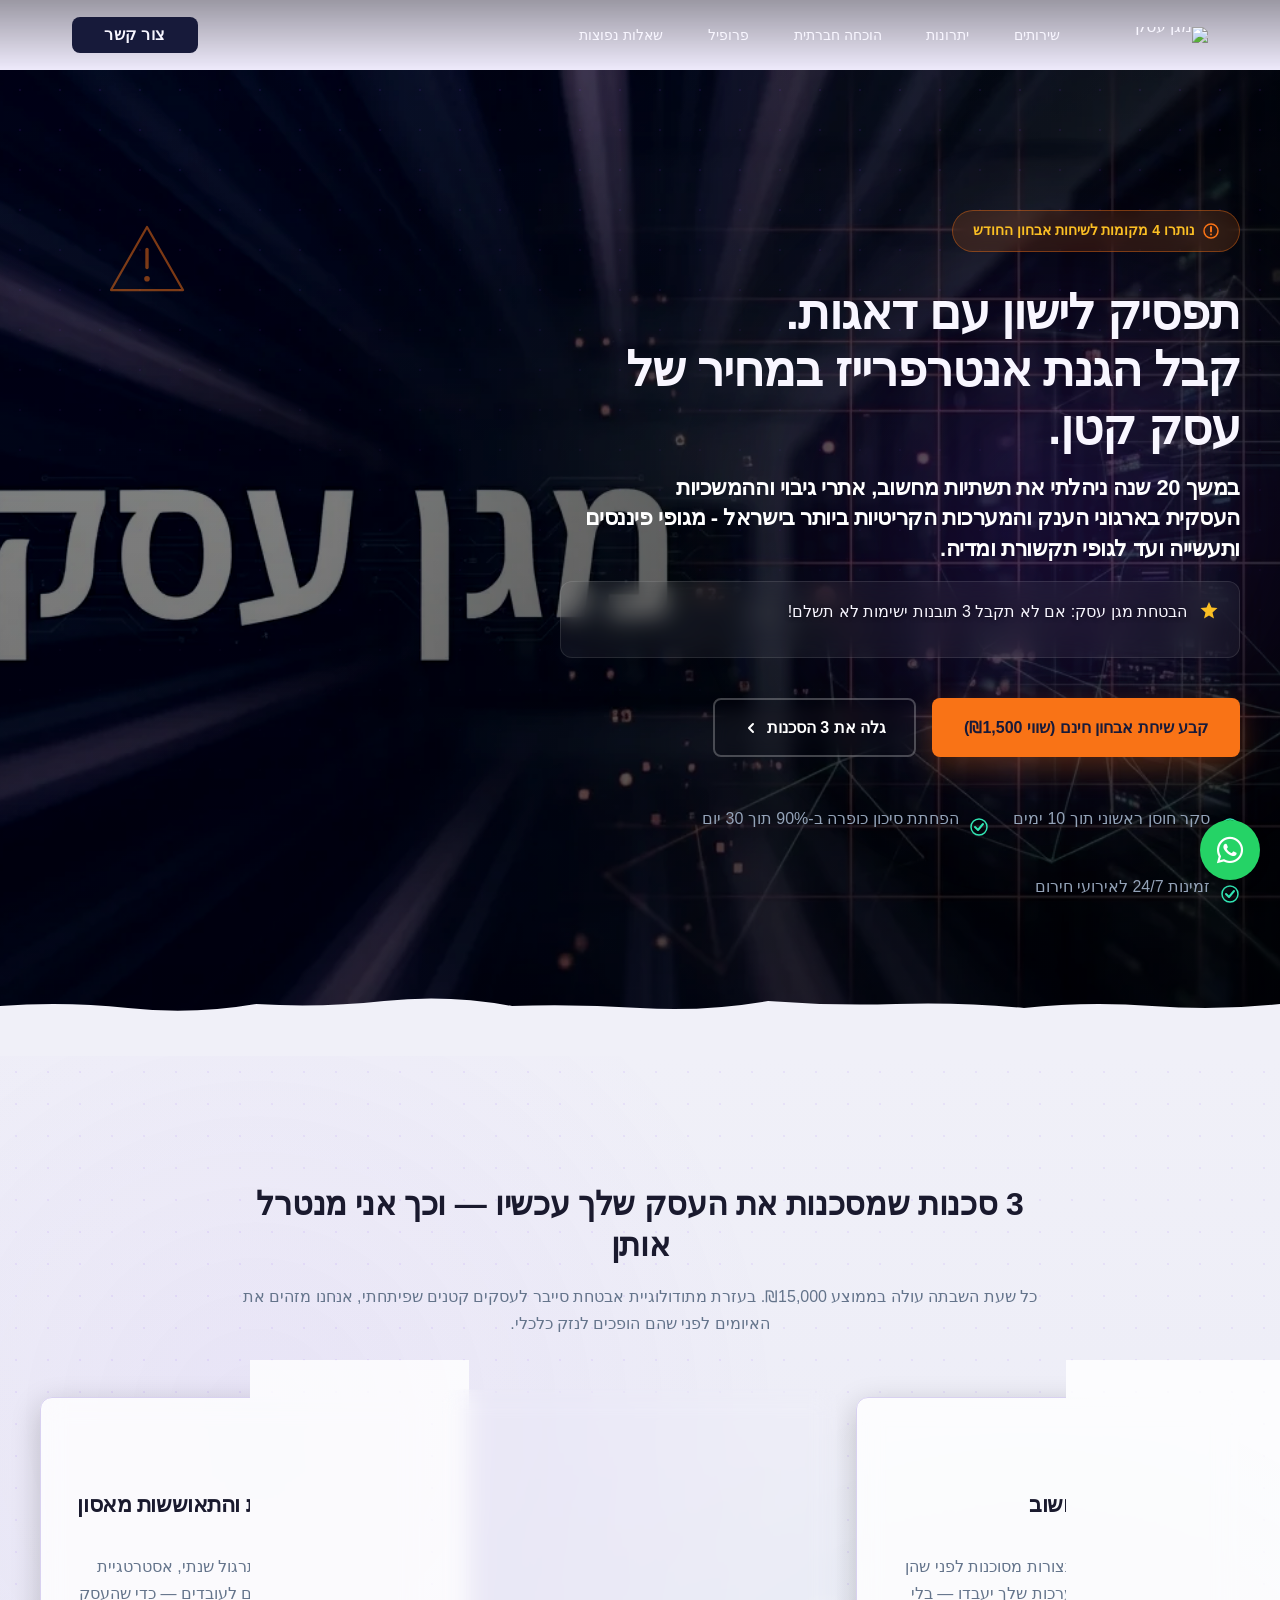
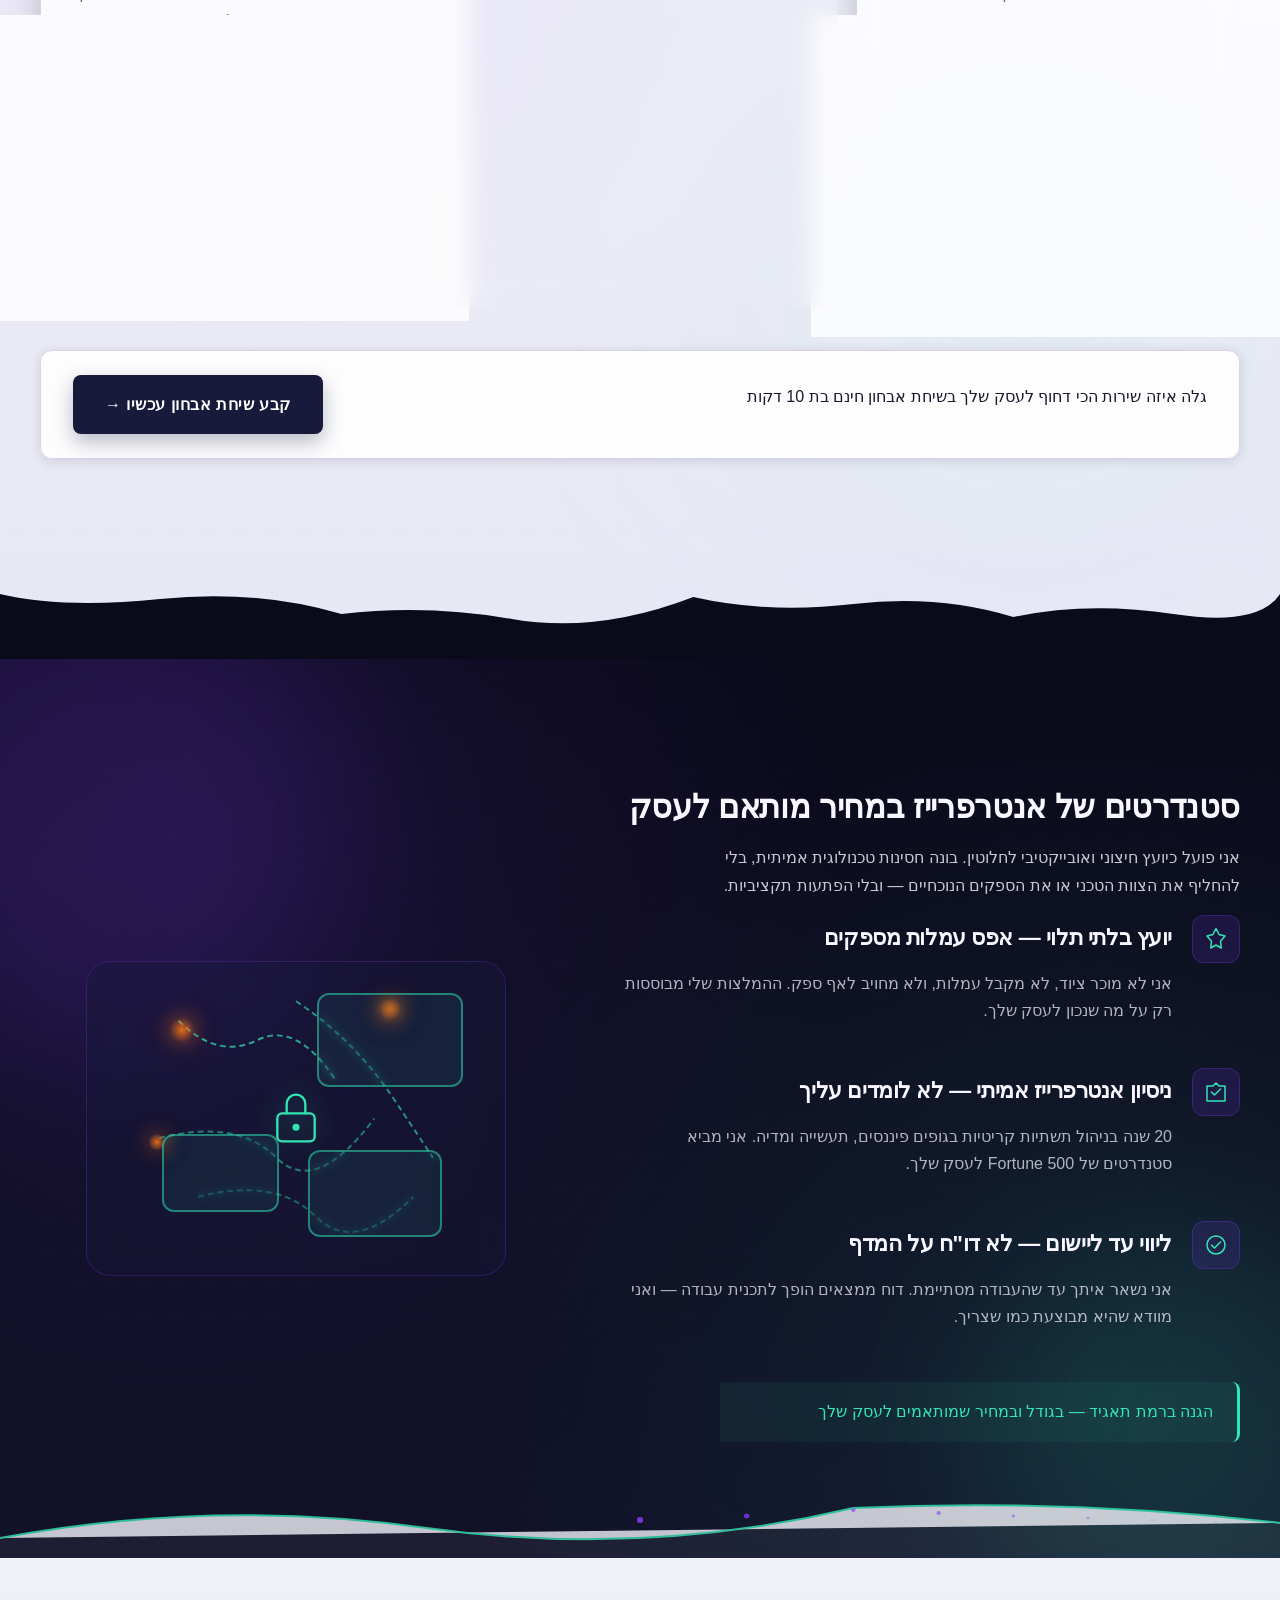
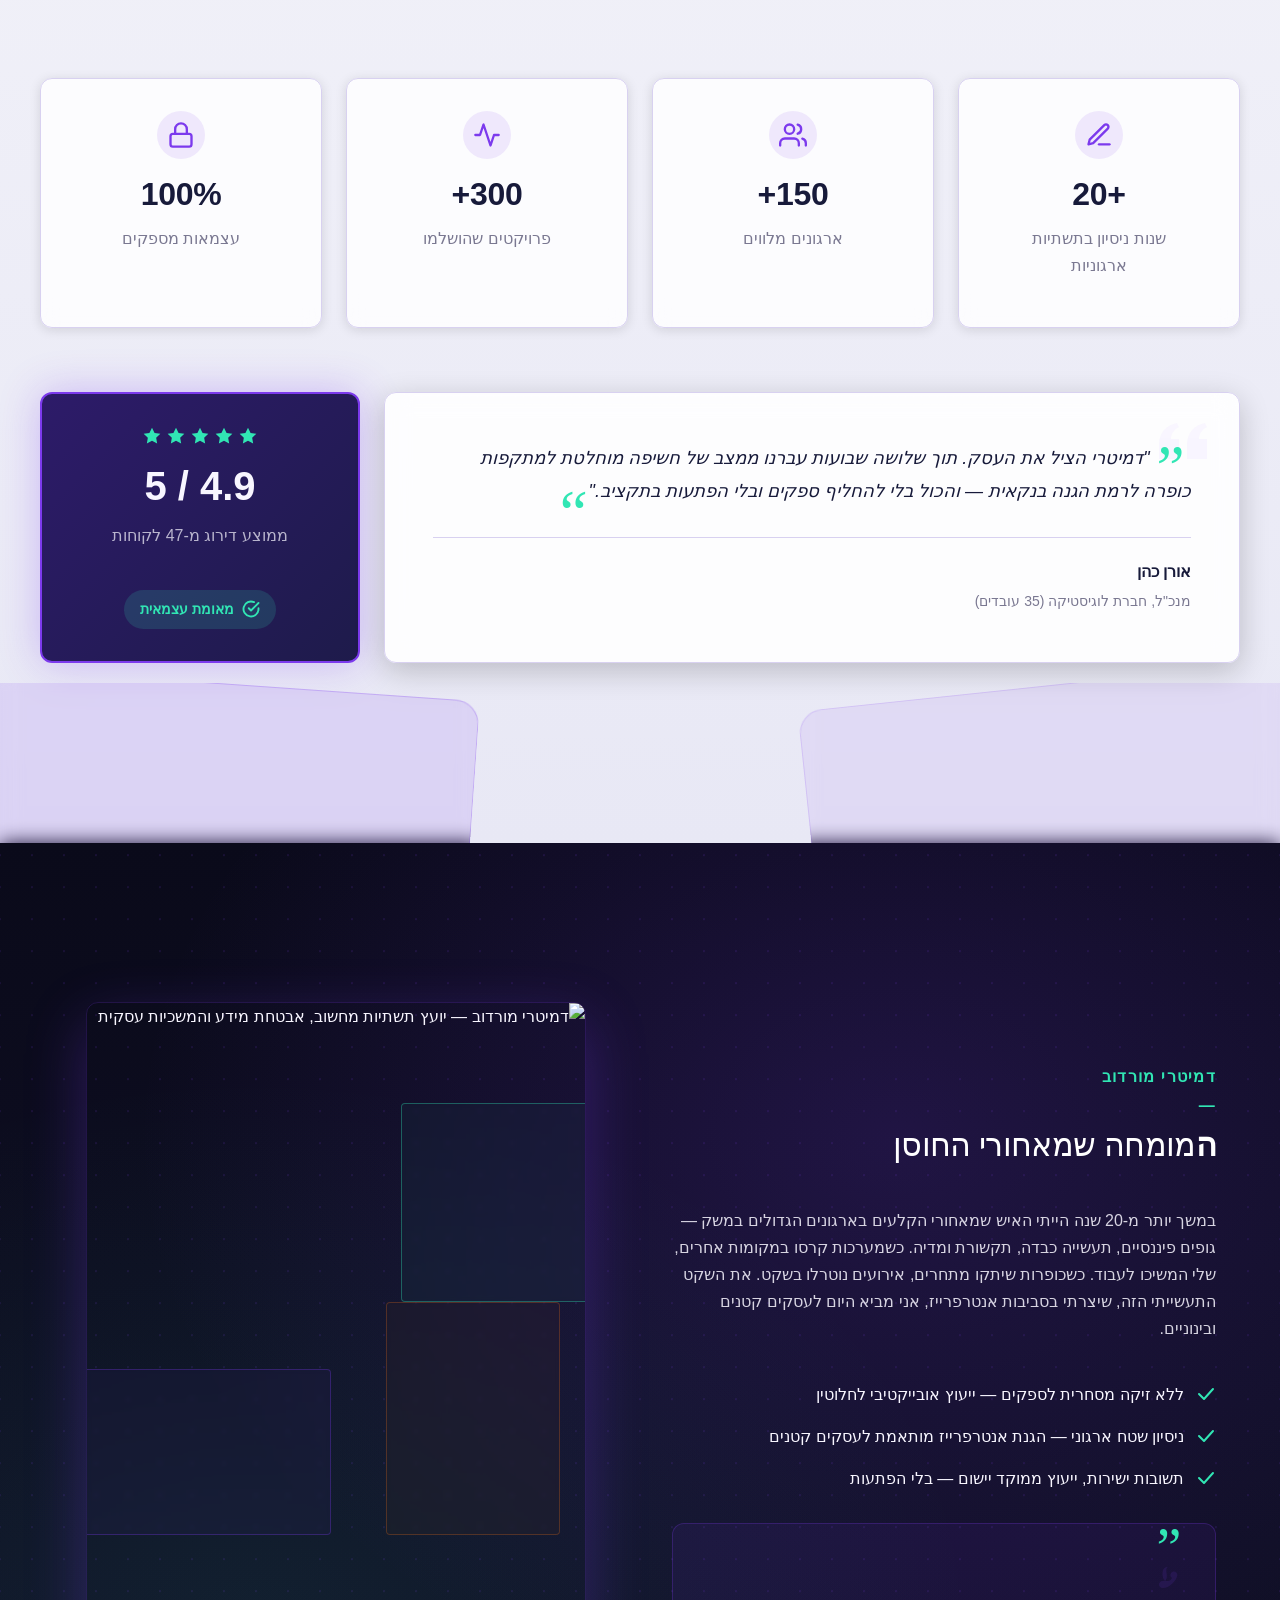
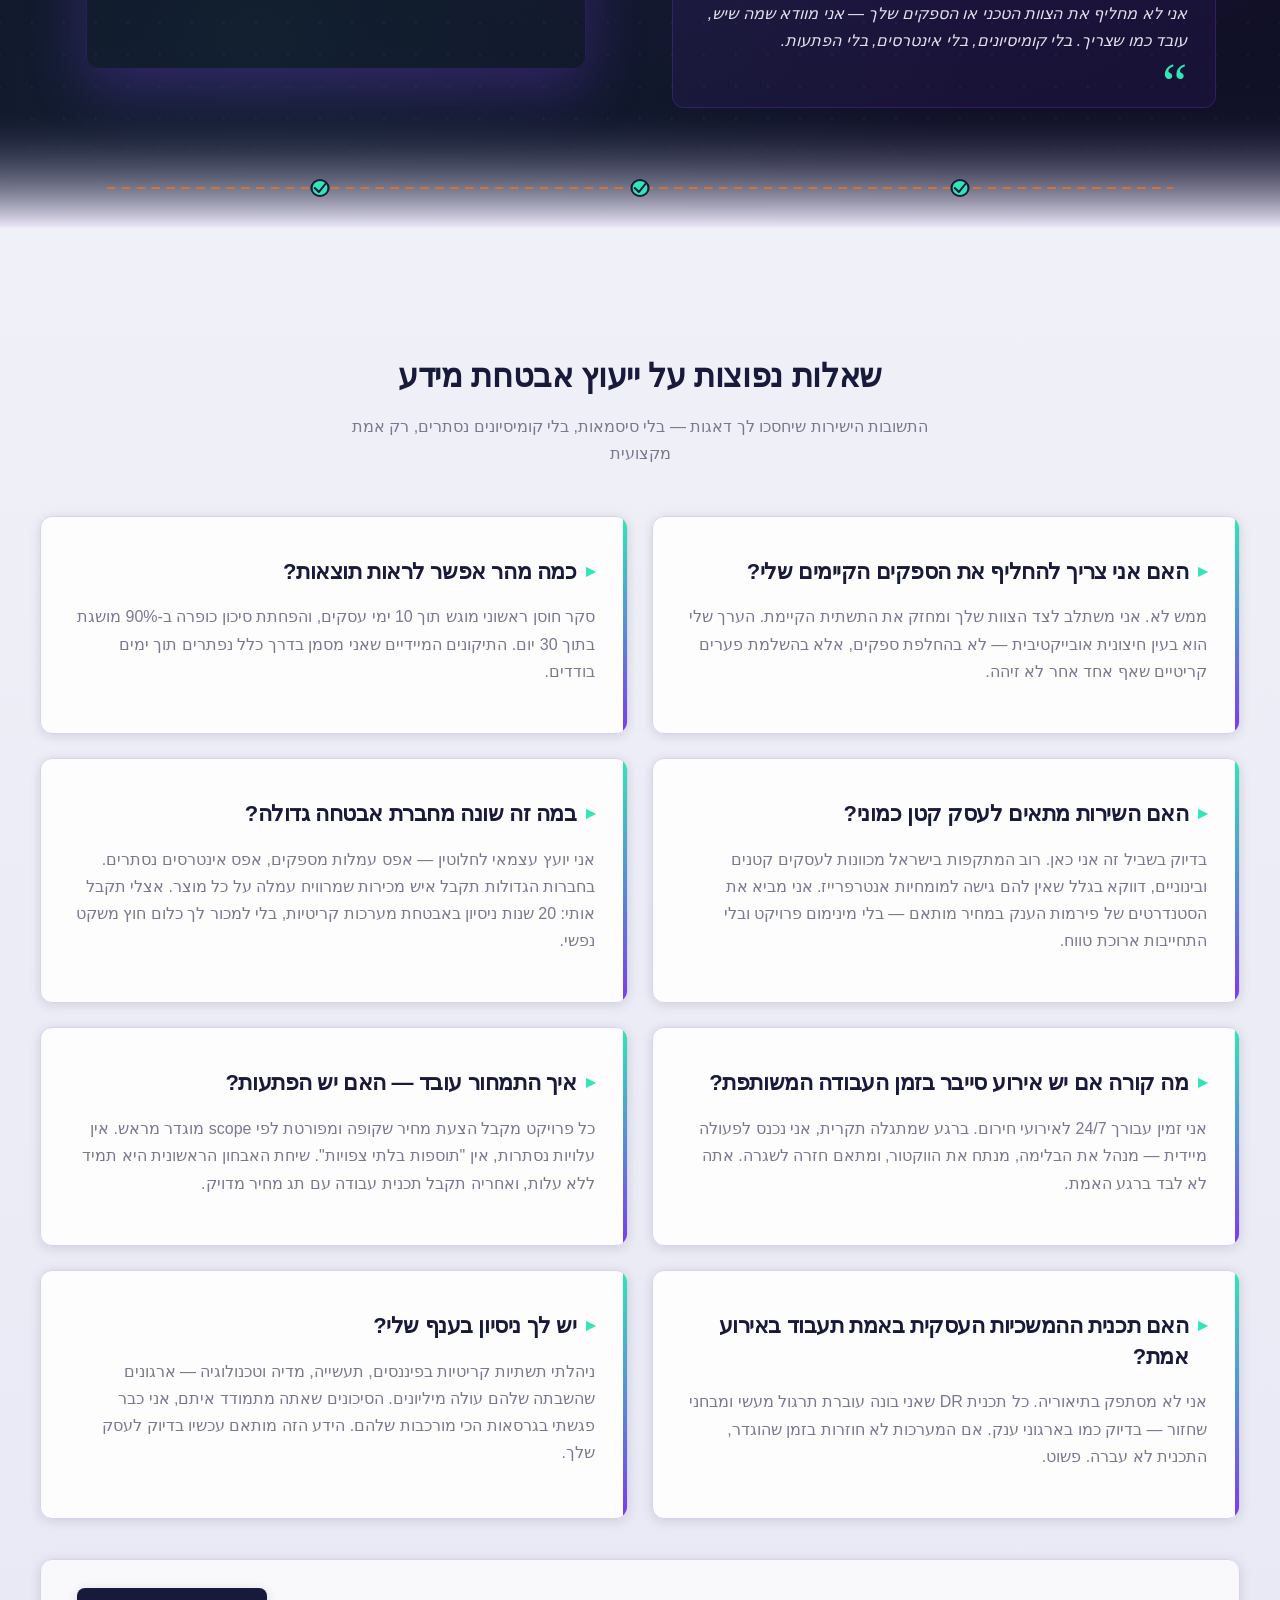
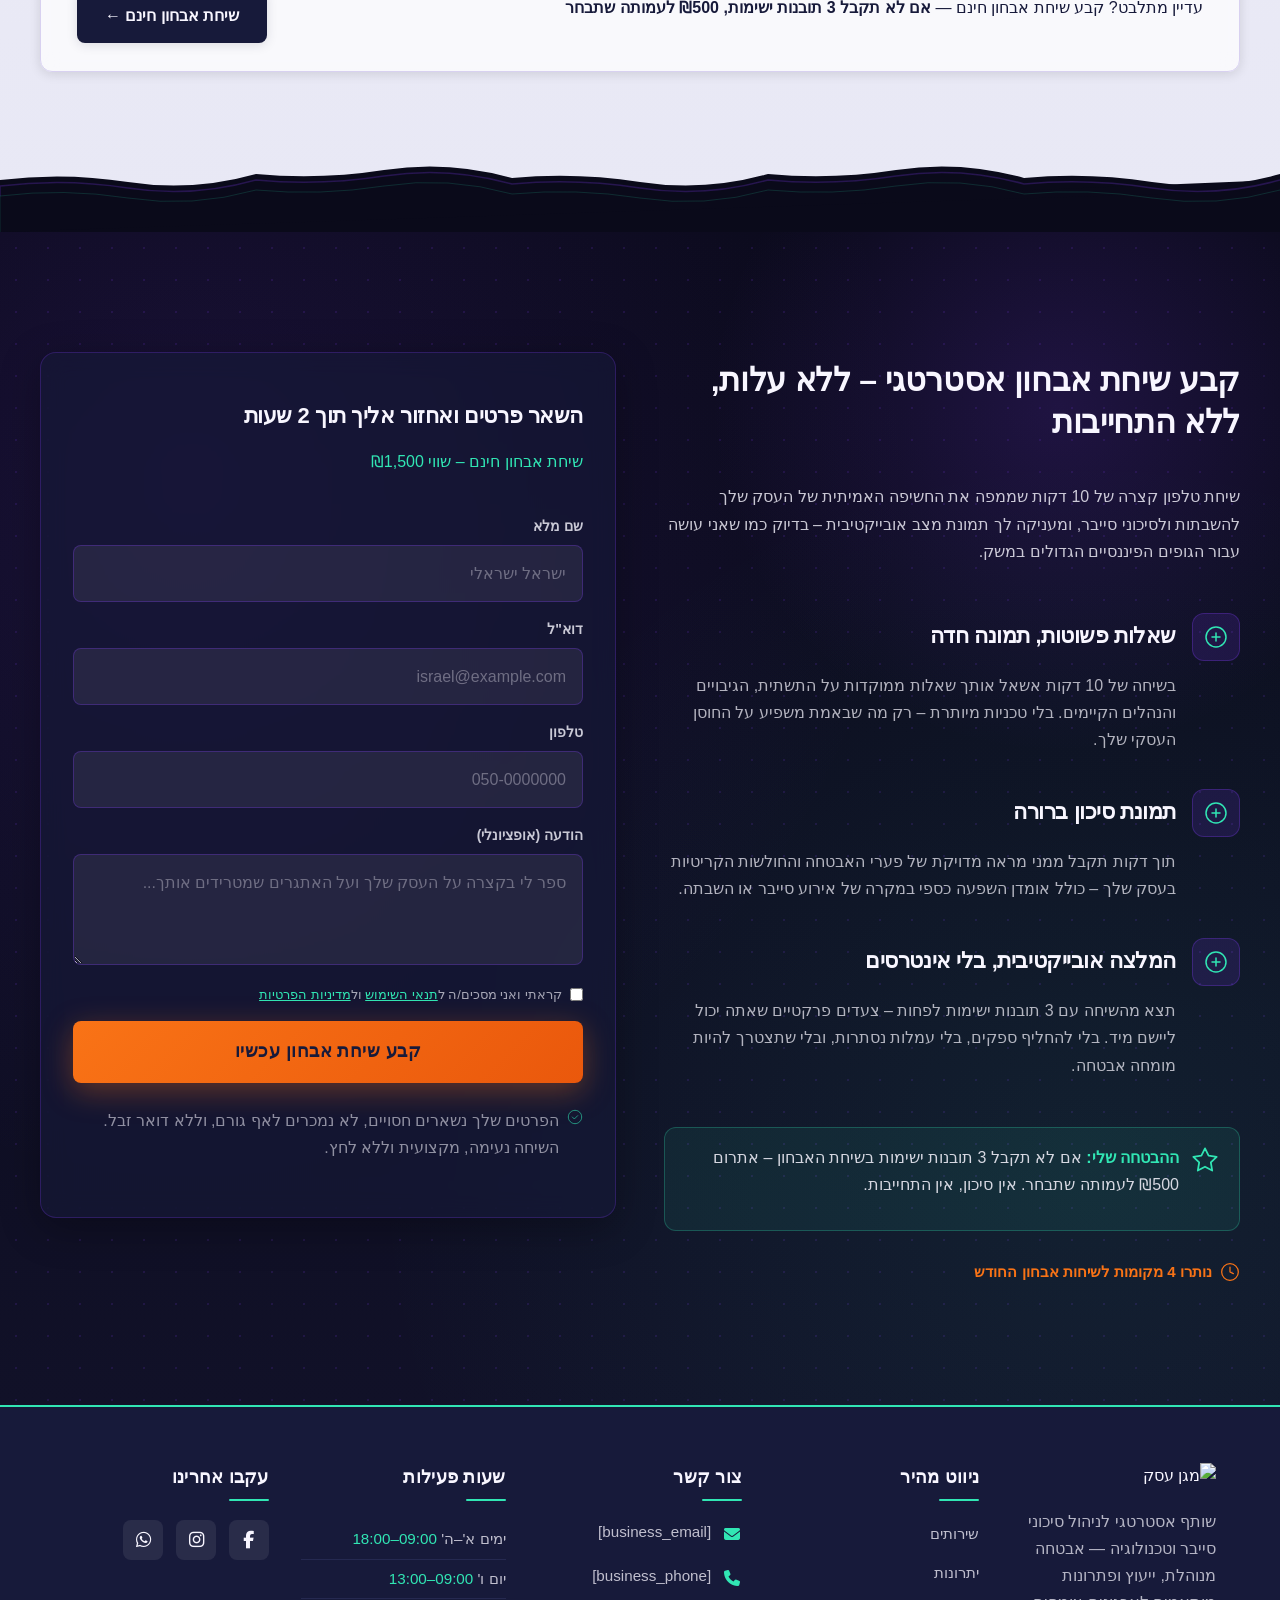
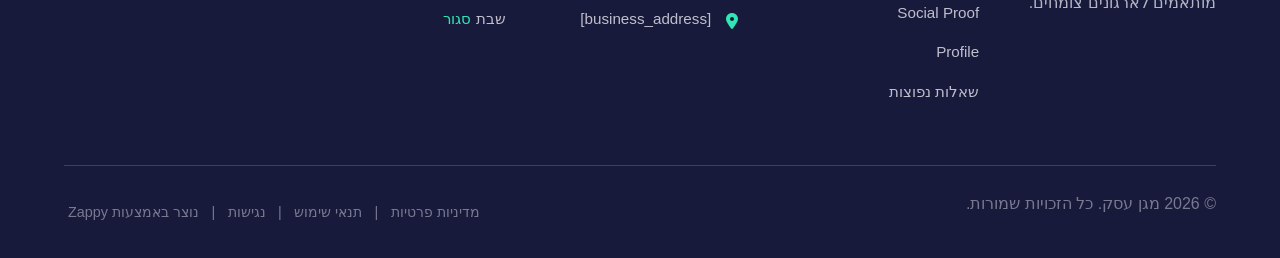
==== commit 781cacbf: "Incremental sync: 1 page(s) — update_text" ====
--- a/public/index.html
+++ b/public/index.html
@@ -1 +1 @@
-<!doctype html><html dir="rtl" lang="he"><head><meta charset="UTF-8"><meta content="width=device-width,initial-scale=1" name="viewport"><meta content="index, follow" name="robots"><title>הגנה ארגונית לעסק שלך — מגן עסק</title><meta content="ייעוץ אבטחת סייבר ותשתיות IT עצמאי ובלתי תלוי. דמיטרי מורדוב מביא 20+ שנות ניסיון ברמת Fortune 500 לעסקים קטנים ובינוניים, במחיר הוגן וללא עמלות סמויות. תאם שיחת אבחון חינמית עוד היום." name="description"><meta content="it security consulting, אבטחת סייבר לעסקים קטנים, הגנה מפני כופרה לחברות קטנות ובינוניות, ייעוץ תשתיות IT עצמאי, סקר חוסן תשתיות IT" name="keywords"><link href="/assets/favicon.ico" rel="icon" type="image/x-icon"><link href="/assets/favicon-16x16.png" rel="icon" type="image/png" sizes="16x16"><link href="/assets/favicon-32x32.png" rel="icon" type="image/png" sizes="32x32"><link href="/assets/favicon-48x48.png" rel="icon" type="image/png" sizes="48x48"><link href="/assets/favicon-192x192.png" rel="icon" type="image/png" sizes="192x192"><link href="/assets/favicon-512x512.png" rel="icon" type="image/png" sizes="512x512"><link href="/assets/apple-touch-icon.png" rel="apple-touch-icon"><script>!function(){"use strict";var t="f77a4b71-ee64-4468-a25c-9b3a55c2f84c",e="https://api.zappy5.com/api/analytics/track",a=18e5,n=2592e6,o=!0,i=!0,r=!0;var s=function(){var e="zappy_visitor_"+t,a=null;try{if(a=localStorage.getItem(e)){var o=JSON.parse(a),i=Date.now();if(i-o.created<n)return o.lastSeen=i,localStorage.setItem(e,JSON.stringify(o)),o.id}}catch(t){console.warn("Zappy Analytics: LocalStorage not available")}var r="zv_"+Date.now()+"_"+Math.random().toString(36).substr(2,9);try{localStorage.setItem(e,JSON.stringify({id:r,created:Date.now(),lastSeen:Date.now()}))}catch(t){}return r}(),c=function(){var e="zappy_session_"+t,n=null;try{if(n=sessionStorage.getItem(e)){var o=JSON.parse(n),i=Date.now();if(i-o.timestamp<a)return o.timestamp=i,sessionStorage.setItem(e,JSON.stringify(o)),o.id}}catch(t){console.warn("Zappy Analytics: SessionStorage not available")}var r="zs_"+Date.now()+"_"+Math.random().toString(36).substr(2,9);try{sessionStorage.setItem(e,JSON.stringify({id:r,timestamp:Date.now()}))}catch(t){}return r}();function l(a,n){n=n||{};var o={website_id:t,event_type:a,page_path:window.location.pathname,referrer:document.referrer||"direct",visitor_id:s,session_id:c,metadata:n};if(navigator.sendBeacon){var i=new Blob([JSON.stringify(o)],{type:"application/json"});navigator.sendBeacon(e,i)}else fetch(e,{method:"POST",headers:{"Content-Type":"application/json"},body:JSON.stringify(o),keepalive:!0}).catch(function(t){console.warn("Zappy Analytics: Failed to track event",t)})}o&&l("pageview",{title:document.title,url:window.location.href}),i&&document.addEventListener("click",function(t){var e=t.target;if("BUTTON"===e.tagName||e.closest("button")){var a="BUTTON"===e.tagName?e:e.closest("button");l("click",{element:"button",text:a.textContent.trim().substring(0,100),id:a.id||null,class:a.className||null})}else if("A"===e.tagName||e.closest("a")){var n="A"===e.tagName?e:e.closest("a");l("navigation",{element:"link",text:n.textContent.trim().substring(0,100),href:n.href,external:n.hostname!==window.location.hostname})}},!0),r&&document.addEventListener("submit",function(t){var e=t.target;l("form_submit",{form_id:e.id||null,form_name:e.name||null,form_action:e.action||null,form_method:e.method||"GET"})},!0);var m=Date.now();window.addEventListener("beforeunload",function(){l("page_unload",{time_on_page:Math.floor((Date.now()-m)/1e3),page_path:window.location.pathname})}),window.zappyAnalytics={track:l,getVisitorId:function(){return s},getSessionId:function(){return c}}}()</script><meta content="הגנה ארגונית לעסק שלך — מגן עסק" property="og:title"><meta content="ייעוץ אבטחת סייבר ותשתיות IT עצמאי ובלתי תלוי. דמיטרי מורדוב מביא 20+ שנות ניסיון ברמת Fortune 500 לעסקים קטנים ובינוניים, במחיר הוגן וללא עמלות סמויות. תאם שיחת אבחון חינמית עוד היום." property="og:description"><meta content="summary_large_image" name="twitter:card"><meta content="הגנה ארגונית לעסק שלך — מגן עסק" name="twitter:title"><meta content="ייעוץ אבטחת סייבר ותשתיות IT עצמאי ובלתי תלוי. דמיטרי מורדוב מביא 20+ שנות ניסיון ברמת Fortune 500 לעסקים קטנים ובינוניים, במחיר הוגן וללא עמלות סמויות. תאם שיחת אבחון חינמית עוד היום." name="twitter:description"><meta content="website" property="og:type"><meta content="he_IL" property="og:locale"><link href="https://cdnjs.cloudflare.com/ajax/libs/font-awesome/6.4.0/css/all.min.css" rel="stylesheet"><style>.skip-link{position:absolute;top:0;left:0;transform:translateY(-200%);padding:12px 18px;background:var(--bg-dark,#1a1a1a);color:var(--text-light,#fff);font-weight:600;border-radius:0 0 8px 0;z-index:10000}.skip-link:focus{transform:none;outline:2px solid var(--ring,#fff);outline-offset:2px}:focus-visible{outline:2px solid var(--ring,currentColor);outline-offset:3px}</style><link href="/assets/favicon.ico" rel="icon" type="image/x-icon"><link href="/assets/favicon-16x16.png" rel="icon" type="image/png" sizes="16x16"><link href="/assets/favicon-32x32.png" rel="icon" type="image/png" sizes="32x32"><link href="/assets/favicon-48x48.png" rel="icon" type="image/png" sizes="48x48"><link href="/assets/favicon-192x192.png" rel="icon" type="image/png" sizes="192x192"><link href="/assets/favicon-512x512.png" rel="icon" type="image/png" sizes="512x512"><link href="/assets/apple-touch-icon.png" rel="apple-touch-icon"><link href="https://cdn.jsdelivr.net/npm/vanilla-cookieconsent@3/dist/cookieconsent.css" rel="stylesheet"><script src="https://cdn.jsdelivr.net/npm/vanilla-cookieconsent@3/dist/cookieconsent.umd.js"></script><script src="https://cdn.jsdelivr.net/gh/mickidum/acc_toolbar/acctoolbar/acctoolbar.min.js"></script><style data-zappy-section-v2-css="true">.index-hero-section{position:relative;width:100%;min-height:100vh;display:flex;align-items:center;justify-content:center;overflow:hidden;background-color:#0a0a1a;color:var(--text-light);padding-bottom:80px;direction:rtl}.index-hero-section .hero-bg-wrapper{position:absolute;inset:0;z-index:0}.index-hero-section .hero-bg-image{width:100%;height:100%;background-size:cover;background-position:center;filter:brightness(.7) contrast(1.1)}.index-hero-section .hero-scrim{position:absolute;inset:0;z-index:1;background:linear-gradient(180deg,rgba(10,10,26,.55) 0,rgba(10,10,26,.35) 40%,rgba(10,10,26,.65) 100%);pointer-events:none}.index-hero-section .cyber-grid-overlay{position:absolute;inset:0;z-index:2;pointer-events:none;background-image:radial-gradient(rgba(124,58,237,.12) 1px,transparent 1px);background-size:40px 40px;mask-image:linear-gradient(180deg,black 0%,transparent 80%);-webkit-mask-image:linear-gradient(180deg,black 0%,transparent 80%)}.index-hero-section .purple-radial-glow{position:absolute;top:10%;right:-10%;width:700px;height:700px;z-index:2;pointer-events:none;background:radial-gradient(circle,rgba(124,58,237,.2) 0,transparent 70%);filter:blur(40px)}.index-hero-section .warning-triangle-accent{position:absolute;top:15%;left:8%;width:90px;height:90px;z-index:2;pointer-events:none;opacity:.5;animation:floatWarning 6s ease-in-out infinite}@keyframes floatWarning{0%,100%{transform:translateY(0) rotate(0)}50%{transform:translateY(-15px) rotate(3deg)}}.index-hero-section .hero-overlay-group{position:relative;z-index:10;width:100%;padding:140px 20px 60px}.index-hero-section .hero-container{max-width:1200px;margin:0 auto;width:100%}.index-hero-section .hero-content{max-width:680px;text-align:right}.index-hero-section .urgency-badge{display:inline-flex;align-items:center;gap:8px;background:rgba(249,115,22,.15);border:1px solid rgba(249,115,22,.4);border-radius:100px;padding:8px 20px;margin-bottom:24px;color:#fbbf24;font-size:.875rem;font-weight:600;backdrop-filter:blur(8px);-webkit-backdrop-filter:blur(8px)}.index-hero-section .badge-icon{display:flex;align-items:center;color:#f97316}.index-hero-section .hero-headline{font-size:3.5rem;font-weight:800;letter-spacing:-.02em;line-height:1.15;color:var(--text-light);margin-bottom:24px}.index-hero-section .hero-subtitle{font-size:1.25rem;font-weight:400;line-height:1.6;color:#c4b5fd;margin-bottom:32px;text-shadow:0 2px 10px rgba(0,0,0,.5);max-width:600px}.index-hero-section .guarantee-block{display:flex;align-items:flex-start;gap:12px;margin-bottom:40px;padding:16px 20px;background:rgba(255,255,255,.05);backdrop-filter:blur(12px);-webkit-backdrop-filter:blur(12px);border-radius:12px;border:1px solid rgba(255,255,255,.1)}.index-hero-section .guarantee-icon{color:#fbbf24;flex-shrink:0;margin-top:2px}.index-hero-section .guarantee-text{font-size:.95rem;font-weight:500;line-height:1.6;color:var(--text-light);margin:0;text-shadow:0 1px 4px rgba(0,0,0,.5)}.index-hero-section .hero-ctas{display:flex;flex-wrap:wrap;gap:16px;margin-bottom:48px}.index-hero-section .btn-primary{background:#f97316;color:#fff;padding:16px 32px;border-radius:8px;border:none;font-weight:700;font-size:1rem;text-decoration:none;display:inline-flex;align-items:center;justify-content:center;transition:all .3s cubic-bezier(.4, 0, .2, 1);box-shadow:0 10px 30px rgba(249,115,22,.3);cursor:pointer;white-space:nowrap}.index-hero-section .btn-primary:hover{background:#fb923c;transform:translateY(-2px);box-shadow:0 15px 40px rgba(249,115,22,.5)}.index-hero-section .btn-secondary{background:0 0;color:#fff;padding:14px 28px;border-radius:8px;border:2px solid rgba(255,255,255,.25);font-weight:600;font-size:1rem;text-decoration:none;display:inline-flex;align-items:center;gap:8px;transition:all .3s cubic-bezier(.4, 0, .2, 1);backdrop-filter:blur(8px);-webkit-backdrop-filter:blur(8px);cursor:pointer;white-space:nowrap}.index-hero-section .btn-secondary:hover{background:rgba(255,255,255,.1);border-color:rgba(255,255,255,.5);transform:translateY(-2px)}.index-hero-section .btn-arrow{transform:rotate(180deg);transition:transform .3s ease}.index-hero-section .btn-secondary:hover .btn-arrow{transform:rotate(180deg) translateX(-4px)}.index-hero-section .trust-metrics{display:flex;flex-wrap:wrap;gap:24px}.index-hero-section .metric-item{display:flex;align-items:center;gap:10px;color:#94a3b8;font-size:.875rem;font-weight:500;transition:color .3s ease}.index-hero-section .metric-item:hover{color:#e2e8f0}.index-hero-section .metric-icon{color:#31e6b4;flex-shrink:0;display:flex;align-items:center}.index-hero-section .index-hero-divider-wrapper{position:absolute;bottom:0;left:0;width:100%;height:80px;pointer-events:none;z-index:5}.index-hero-section .index-hero-divider-wrapper svg{display:block;width:100%;height:100%}@media (max-width:768px){.index-hero-section{align-items:flex-start;padding-bottom:60px}.index-hero-section .hero-overlay-group{padding:120px 16px 40px}.index-hero-section .hero-content{max-width:100%}.index-hero-section .hero-headline{font-size:2.4rem;line-height:1.2}.index-hero-section .hero-subtitle{font-size:1.1rem}.index-hero-section .hero-ctas{flex-direction:column;width:100%}.index-hero-section .btn-primary,.index-hero-section .btn-secondary{width:100%;justify-content:center;text-align:center}.index-hero-section .trust-metrics{flex-direction:column;gap:16px}.index-hero-section .warning-triangle-accent{top:10%;left:5%;width:60px;height:60px;opacity:.3}.index-hero-section .purple-radial-glow{width:400px;height:400px;top:20%;right:-20%}.index-hero-section .hero-scrim{background:linear-gradient(180deg,rgba(10,10,26,.65) 0,rgba(10,10,26,.45) 50%,rgba(10,10,26,.75) 100%)}.index-hero-section .index-hero-divider-wrapper{height:60px}}@media (min-width:1400px){.index-hero-section .hero-headline{font-size:4rem}.index-hero-section .hero-content{max-width:750px}}.hero .hero-title,.hero h1,.hero-section h1,.hero-title,[class*=hero-] h1,[class~=hero] h1{font-size:48px!important;line-height:1.2!important}@media (max-width:1024px){.hero .hero-title,.hero h1,.hero-section h1,.hero-title,[class*=hero-] h1,[class~=hero] h1{font-size:36px!important}}@media (max-width:768px){.hero .hero-title,.hero h1,.hero-section h1,.hero-title,[class*=hero-] h1,[class~=hero] h1{font-size:28px!important}}</style><link href="/styles.css" rel="stylesheet"><script>window.ZAPPY_WEBSITE_ID="f77a4b71-ee64-4468-a25c-9b3a55c2f84c",window.ZAPPY_API_BASE="https://api.zappy5.com"</script><style id="zappy-dropdown-submenu-styles">#navMenu li:has(.sub-menu),.nav-menu li:has(.sub-menu),.navbar li:has(.sub-menu),nav li:has(.sub-menu){position:relative}#navMenu .sub-menu,.nav-menu .sub-menu,.navbar .sub-menu,nav .sub-menu{display:block!important;position:absolute!important;top:100%;left:0;min-width:220px;background:#fff;border-radius:8px;box-shadow:0 8px 25px rgba(0,0,0,.15);padding:8px 0;opacity:0;visibility:hidden;transform:translateY(10px);transition:all .3s ease;z-index:1000;list-style:none;pointer-events:none}#navMenu li:hover>.sub-menu,.nav-menu li:hover>.sub-menu,.navbar li:hover>.sub-menu,nav li:hover>.sub-menu{opacity:1!important;visibility:visible!important;transform:translateY(0)!important;pointer-events:auto!important}.sub-menu li{list-style:none;margin:0;padding:0}.sub-menu a{display:block!important;padding:10px 16px!important;color:var(--text-dark,#333)!important;font-weight:500;text-decoration:none;white-space:nowrap;transition:background-color .2s}.sub-menu .zappy-nav-child>a{padding-left:28px!important;font-size:.9em!important;opacity:.85!important}[dir=rtl] .sub-menu .zappy-nav-child>a,html[lang=ar] .sub-menu .zappy-nav-child>a,html[lang=he] .sub-menu .zappy-nav-child>a{padding-left:10px!important;padding-right:28px!important}.sub-menu .zappy-nav-parent>a{font-weight:600!important}.sub-menu a:hover{background-color:#f5f5f5}[dir=rtl] .nav-menu .sub-menu,[dir=rtl] .navbar .sub-menu,[dir=rtl] nav .sub-menu,html[lang=ar] .nav-menu .sub-menu,html[lang=ar] .navbar .sub-menu,html[lang=ar] nav .sub-menu,html[lang=he] .nav-menu .sub-menu,html[lang=he] .navbar .sub-menu,html[lang=he] nav .sub-menu{left:auto!important;right:0!important}.sub-menu:empty,.sub-menu:not(:has(li)):not(:has(> a)),.sub-menu:not(:has(li:not(.zappy-hidden-menu-item))):not(:has(> a)){display:none!important;opacity:0!important;visibility:hidden!important;pointer-events:none!important}li:has(.menu-group-title):hover>.sub-menu{opacity:1!important;visibility:visible!important;transform:translateY(0)!important;pointer-events:auto!important}#navMenu>li>.menu-group-title,.nav-menu>li>.menu-group-title{display:inline-block;padding:.5rem 1rem;cursor:default;user-select:none}@media (max-width:768px){#navMenu .sub-menu,.nav-menu .sub-menu,.navbar .sub-menu,nav .sub-menu{position:static!important;transform:none!important;box-shadow:none!important;background:0 0!important;max-height:0;overflow:hidden;opacity:0;visibility:hidden;transition:max-height .3s ease,opacity .3s ease;padding:0!important;border-radius:0!important}#navMenu .sub-menu.mobile-expanded,.nav-menu .sub-menu.mobile-expanded,.navbar .sub-menu.mobile-expanded{max-height:none!important;overflow-y:visible!important;opacity:1!important;visibility:visible!important;padding:8px 0 8px 16px!important}[dir=rtl] .sub-menu.mobile-expanded,html[lang=he] .sub-menu.mobile-expanded{padding:8px 16px 8px 0!important}#navMenu li:hover>.sub-menu,.nav-menu li:hover>.sub-menu,.navbar li:hover>.sub-menu,nav li:hover>.sub-menu{opacity:0;visibility:hidden;pointer-events:none}#navMenu li>.sub-menu.mobile-expanded,.nav-menu li>.sub-menu.mobile-expanded,.navbar li>.sub-menu.mobile-expanded,nav li>.sub-menu.mobile-expanded{opacity:1!important;visibility:visible!important;pointer-events:auto!important}#navMenu li:has(.sub-menu),.nav-menu li:has(.sub-menu),.navbar li:has(.sub-menu),nav li:has(.sub-menu){display:flex!important;flex-wrap:wrap!important;align-items:center!important;position:relative!important;min-height:44px!important}#navMenu li:has(.sub-menu)>a,.nav-menu li:has(.sub-menu)>a,.navbar li:has(.sub-menu)>a,nav li:has(.sub-menu)>a{flex:1!important;min-width:0!important}#navMenu li:has(.sub-menu)>.menu-group-title,.nav-menu li:has(.sub-menu)>.menu-group-title,.navbar li:has(.sub-menu)>.menu-group-title,nav li:has(.sub-menu)>.menu-group-title{flex:1!important;min-width:0!important;padding:0!important;line-height:inherit!important}#navMenu li:has(.sub-menu)>.sub-menu,.nav-menu li:has(.sub-menu)>.sub-menu,.navbar li:has(.sub-menu)>.sub-menu,nav li:has(.sub-menu)>.sub-menu{flex-basis:100%!important;width:100%!important}#navMenu li:has(.sub-menu)>a [class*=arrow],#navMenu li:has(.sub-menu)>a [class*=chevron],.nav-menu li:has(.sub-menu)>a .fa-angle-down,.nav-menu li:has(.sub-menu)>a .fa-chevron-down,.nav-menu li:has(.sub-menu)>a [class*=arrow],.nav-menu li:has(.sub-menu)>a [class*=chevron],nav li:has(.sub-menu)>a [class*=arrow],nav li:has(.sub-menu)>a [class*=chevron]{display:none!important;visibility:hidden!important}.mobile-submenu-toggle{display:flex!important;align-items:center!important;justify-content:center!important;width:44px!important;height:auto!important;background:0 0!important;border:none!important;cursor:pointer!important;color:var(--text-light)!important;position:static!important;flex-shrink:0!important;align-self:stretch!important;z-index:2!important;padding:0!important;margin:0!important}.mobile-submenu-toggle::after{content:''!important;width:0!important;height:0!important;border-left:6px solid transparent!important;border-right:6px solid transparent!important;border-top:7px solid currentColor!important;transition:transform .3s ease!important}.mobile-submenu-toggle.expanded::after{transform:rotate(180deg)!important}.sub-menu a{padding:10px 0!important;display:block!important;color:var(--text-light)!important;white-space:normal!important}.sub-menu .zappy-nav-child>a{padding-left:28px!important;font-size:.9em!important;opacity:.85!important}[dir=rtl] .sub-menu .zappy-nav-child>a,html[lang=ar] .sub-menu .zappy-nav-child>a,html[lang=he] .sub-menu .zappy-nav-child>a{padding-left:0!important;padding-right:28px!important}.sub-menu .zappy-nav-parent>a{font-weight:600!important}#navMenu.active,.nav-menu.active{max-width:100vw!important;overflow-x:hidden!important;box-sizing:border-box!important}.navbar .sub-menu li a,.zappy-products-dropdown .sub-menu a,nav.navbar .sub-menu li a{color:var(--text-light)!important}}@media (min-width:769px){.mobile-submenu-toggle{display:none!important}}</style><style id="zappy-widget-visibility">html[dir=rtl] .whatsapp-float{right:20px!important;left:auto!important}html:not([dir]) .whatsapp-float,html[dir=ltr] .whatsapp-float{left:20px!important;right:auto!important}html[dir=rtl] #mic-access-tool-general-button,html[dir=rtl] #mic-init-access-tool #mic-access-tool-general-button,html[dir=rtl] #mic-init-access-tool .mic-access-tool-general-button,html[dir=rtl] ._access-icon,html[dir=rtl] .mic-access-tool-general-button{left:20px!important;right:auto!important}html:not([dir]) #mic-access-tool-general-button,html:not([dir]) #mic-init-access-tool #mic-access-tool-general-button,html:not([dir]) #mic-init-access-tool .mic-access-tool-general-button,html:not([dir]) ._access-icon,html:not([dir]) .mic-access-tool-general-button,html[dir=ltr] #mic-access-tool-general-button,html[dir=ltr] #mic-init-access-tool #mic-access-tool-general-button,html[dir=ltr] #mic-init-access-tool .mic-access-tool-general-button,html[dir=ltr] ._access-icon,html[dir=ltr] .mic-access-tool-general-button{right:20px!important;left:auto!important}@media (max-width:768px){.whatsapp-float{display:flex!important}}@media (min-width:769px){.whatsapp-float{display:flex!important}}@media (max-width:768px){#mic-access-tool-general-button,#mic-init-access-tool #mic-access-tool-general-button,#mic-init-access-tool .mic-access-tool-general-button,._access-icon,.mic-access-tool-general-button{display:flex!important;visibility:visible!important;opacity:1!important;pointer-events:auto!important}#mic-access-tool-box.opened-mic-access-tool,#mic-init-access-tool #mic-access-tool-box.opened-mic-access-tool,.mic-access-tool-box.opened-mic-access-tool{visibility:visible!important;opacity:1!important;pointer-events:auto!important}}@media (min-width:769px){#mic-access-tool-general-button,#mic-init-access-tool #mic-access-tool-general-button,#mic-init-access-tool .mic-access-tool-general-button,._access-icon,.mic-access-tool-general-button{display:flex!important;visibility:visible!important;opacity:1!important;pointer-events:auto!important}#mic-access-tool-box.opened-mic-access-tool,#mic-init-access-tool #mic-access-tool-box.opened-mic-access-tool,.mic-access-tool-box.opened-mic-access-tool{visibility:visible!important;opacity:1!important;pointer-events:auto!important}}</style></head><body><a href="#main" class="skip-link">דלג לתוכן הראשי</a><nav class="navbar" dir="rtl"><button class="mobile-toggle" aria-label="Menu" id="mobileToggle"><svg viewBox="0 0 24 24" fill="none" height="24" width="24" class="hamburger-icon"><path d="M3 12h18M3 6h18M3 18h18" stroke="currentColor" stroke-width="2" stroke-linecap="round"></path></svg> <svg viewBox="0 0 24 24" fill="none" height="24" width="24" class="close-icon" style="display:none"><path d="M18 6L6 18M6 6l12 12" stroke="currentColor" stroke-width="2" stroke-linecap="round"></path></svg></button> <button class="phone-header-btn" aria-label="Call" data-phone="[business_phone]"><svg viewBox="0 0 24 24" fill="currentColor" height="20" width="20"><path d="M22 16.92v3a2 2 0 0 1-2.18 2 19.79 19.79 0 0 1-8.63-3.07 19.5 19.5 0 0 1-6-6 19.79 19.79 0 0 1-3.07-8.67A2 2 0 0 1 4.11 2h3a2 2 0 0 1 2 1.72 12.84 12.84 0 0 0 .7 2.81 2 2 0 0 1-.45 2.11L8.09 9.91a16 16 0 0 0 6 6l1.27-1.27a2 2 0 0 1 2.11-.45 12.84 12.84 0 0 0 2.81.7A2 2 0 0 1 22 16.92z"></path></svg></button><div class="nav-container"><div class="nav-right-group"><div class="nav-brand"><a href="/" class="logo-link"><img alt="מגן עסק" class="logo" src="/assets/site-----image-1.webp"></a></div><ul class="nav-menu" id="navMenu"><li><a href="#services">שירותים</a></li><li><a href="#benefits">יתרונות</a></li><li><a href="#social-proof">הוכחה חברתית</a></li><li><a href="#profile">פרופיל</a></li><li><a href="#faq">שאלות נפוצות</a></li><li class="mobile-contact-link nav-cta-mobile-item"><a href="#contact" class="nav-cta-btn">צור קשר</a></li></ul></div><div class="nav-cta-container"><a href="#contact" class="nav-cta-btn">צור קשר</a></div></div></nav><script>window.addEventListener("load",function(){const e=document.querySelector(".navbar, nav, header");if(!e)return void console.log("[Navbar] Navbar element not found");let t=document.getElementById("mobileToggle")||document.querySelector(".mobile-toggle")||document.querySelector(".hamburger")||document.querySelector(".hamburger-menu")||document.querySelector(".menu-toggle")||document.querySelector(".burger-menu")||document.querySelector('[aria-label="Menu"]')||document.querySelector('[aria-label="תפריט"]');const o=document.querySelector(".phone-header-btn"),n=window.getComputedStyle(e);let r=n.backgroundColor;if(console.log("[Navbar] Initial navbar background:",r),"transparent"===r||"rgba(0, 0, 0, 0)"===r||r.startsWith("rgba")&&r.includes(", 0)")){const e=n.backgroundImage;if(e&&"none"!==e)console.log("[Navbar] Navbar has background image/gradient, using dark text"),r="rgb(240, 240, 240)";else{const e=window.getComputedStyle(document.body).backgroundColor;console.log("[Navbar] Navbar transparent, using body background:",e),r=e}}const a=r.match(/\d+/g);if(a&&a.length>=3){const e=(.299*parseInt(a[0])+.587*parseInt(a[1])+.114*parseInt(a[2]))/255;console.log("[Navbar] Mobile button colors preserved from Claude CSS (luminance:",e.toFixed(2)+")");const n=document.createElement("style");n.id="zappy-mobile-nav-fix";document.documentElement.lang;document.documentElement.dir,n.textContent='\n        /* Hide mobile buttons on desktop, show only on mobile */\n        @media (min-width: 769px) {\n          .mobile-toggle,\n          .phone-header-btn {\n            display: none !important;\n          }\n        }\n        \n        /* Show and position mobile buttons correctly on mobile */\n        @media (max-width: 768px) {\n          .navbar,\n          nav.navbar {\n            min-height: 70px !important;\n          }\n\n          .mobile-toggle,\n          .phone-header-btn {\n            position: absolute !important;\n            top: 0 !important;\n            bottom: 0 !important;\n            margin-top: auto !important;\n            margin-bottom: auto !important;\n            transform: none !important;\n            z-index: 1001 !important;\n            display: flex !important;\n            align-items: center !important;\n            justify-content: center !important;\n            width: 36px !important;\n            height: 36px !important;\n            border-radius: 50% !important;\n            border: none !important;\n            cursor: pointer !important;\n            padding: 6px !important;\n            background: none !important;\n            color: var(--nav-text, var(--text-light)) !important;\n            touch-action: manipulation !important;\n            -webkit-tap-highlight-color: transparent !important;\n          }\n\n          html[data-zappy-site-type="ecommerce"] .phone-header-btn,\n          body[data-zappy-site-type="ecommerce"] .phone-header-btn,\n          html[data-zappy-site-type="ecommerce"] header .phone-header-btn,\n          html[data-zappy-site-type="ecommerce"] nav .phone-header-btn {\n            display: none !important;\n            visibility: hidden !important;\n            width: 0 !important;\n            height: 0 !important;\n            min-width: 0 !important;\n            overflow: hidden !important;\n          }\n          \n          /* LTR positioning (default): hamburger LEFT, phone RIGHT */\n          html:not([dir="rtl"]):not([lang="he"]):not([lang="ar"]) .mobile-toggle,\n          html[dir="ltr"] .mobile-toggle {\n            left: 12px !important;\n            right: auto !important;\n          }\n          html:not([dir="rtl"]):not([lang="he"]):not([lang="ar"]) .phone-header-btn,\n          html[dir="ltr"] .phone-header-btn {\n            right: 12px !important;\n            left: auto !important;\n          }\n          \n          /* RTL positioning: hamburger RIGHT, phone LEFT */\n          html[dir="rtl"] .mobile-toggle,\n          html[lang="he"] .mobile-toggle,\n          html[lang="ar"] .mobile-toggle {\n            right: 12px !important;\n            left: auto !important;\n          }\n          html[dir="rtl"] .phone-header-btn,\n          html[lang="he"] .phone-header-btn,\n          html[lang="ar"] .phone-header-btn {\n            left: 12px !important;\n            right: auto !important;\n          }\n          \n          /* CRITICAL: Ensure nav-container has min-height on mobile */\n          /* All children are positioned absolutely/fixed on mobile, so height:auto collapses to 0 */\n          .nav-container {\n            min-height: 70px !important;\n            position: relative !important;\n          }\n          \n          /* Ensure SVG icons are properly sized and inherit color */\n          .mobile-toggle svg,\n          .phone-header-btn svg {\n            width: 24px !important;\n            height: 24px !important;\n            /* Don\'t force display - let JavaScript control hamburger/close toggle */\n          }\n          \n          /* Reset nav-cta-container on mobile - remove desktop box-shadow/padding */\n          /* that creates a visible ghost box when CTA button is hidden */\n          .nav-cta-container {\n            box-shadow: none !important;\n            padding: 0 !important;\n          }\n          \n          /* Hide nav-cta-container entirely on mobile when there\'s no lang-switcher */\n          /* (only the CTA button is inside, and it\'s hidden on mobile) */\n          .nav-cta-container:not(:has(.lang-switcher)) {\n            display: none !important;\n          }\n          \n          /* CRITICAL: Prevent hero image fade gradient from bleeding over headline text */\n          /* The .image-fade-gradient has bottom: -30px (extends below parent) */\n          /* On mobile stacked layout, this overlaps the h1 text below the image */\n          .hero-image-column {\n            overflow: hidden !important;\n          }\n          .image-fade-gradient {\n            bottom: 0 !important;\n          }\n          \n          /* Hide desktop language switcher on mobile - hamburger menu handles it */\n          /* High specificity to override stored CSS */\n          .lang-switcher,\n          .nav-cta-container .lang-switcher,\n          .nav-container .lang-switcher,\n          .navbar .lang-switcher,\n          .navbar .nav-cta-container .lang-switcher {\n            display: none !important;\n          }\n        }\n      ';const r=document.getElementById("zappy-mobile-nav-fix");r&&r.remove(),document.head.appendChild(n),console.log("[Navbar] Critical CSS injected for mobile nav positioning");const i=window.innerWidth<=768;if(t){const e=t.querySelector(".hamburger-icon"),o=t.querySelector(".close-icon");e&&(e.style.setProperty("width","24px","important"),e.style.setProperty("height","24px","important"),e.style.setProperty("display","block","important")),o&&(o.style.setProperty("width","24px","important"),o.style.setProperty("height","24px","important"),o.style.setProperty("display","none","important")),i?(t.style.setProperty("position","absolute","important"),t.style.setProperty("top","0","important"),t.style.setProperty("bottom","0","important"),t.style.setProperty("margin-top","auto","important"),t.style.setProperty("margin-bottom","auto","important"),t.style.setProperty("transform","none","important"),t.style.setProperty("z-index","1001","important"),t.style.removeProperty("left"),t.style.removeProperty("right"),console.log("[Navbar] Mobile toggle positioning applied (mobile viewport)")):(t.style.removeProperty("position"),t.style.removeProperty("top"),t.style.removeProperty("transform"),t.style.removeProperty("z-index"),t.style.removeProperty("left"),t.style.removeProperty("right"),console.log("[Navbar] Desktop viewport - cleared mobile toggle inline positioning"))}if(o){const e=o.querySelector("svg");e&&(e.style.width="24px",e.style.height="24px",e.setAttribute("width","24"),e.setAttribute("height","24")),i?(o.style.setProperty("position","absolute","important"),o.style.setProperty("top","0","important"),o.style.setProperty("bottom","0","important"),o.style.setProperty("margin-top","auto","important"),o.style.setProperty("margin-bottom","auto","important"),o.style.setProperty("transform","none","important"),o.style.setProperty("z-index","1001","important"),o.style.removeProperty("left"),o.style.removeProperty("right"),console.log("[Navbar] Phone button positioning applied (mobile viewport)")):(o.style.removeProperty("position"),o.style.removeProperty("top"),o.style.removeProperty("transform"),o.style.removeProperty("z-index"),o.style.removeProperty("left"),o.style.removeProperty("right"),console.log("[Navbar] Desktop viewport - cleared phone button inline positioning"))}}else console.log("[Navbar] Could not parse background color:",r);t=document.getElementById("mobileToggle")||document.querySelector(".mobile-toggle")||document.querySelector(".hamburger")||document.querySelector(".hamburger-menu")||document.querySelector(".menu-toggle")||document.querySelector(".burger-menu")||document.querySelector('[aria-label="Menu"]')||document.querySelector('[aria-label="תפריט"]');const i=document.getElementById("navMenu")||document.querySelector(".nav-menu")||document.querySelector(".nav-links")||document.querySelector("nav ul:not(.submenu)");if(!t||!i)return void console.log("[Navbar] Mobile toggle or menu not found:",{toggle:!!t,menu:!!i});i.id||(i.id="navMenu"),console.log("[Navbar] Initializing mobile menu...");const l=t.cloneNode(!0);t.parentNode.replaceChild(l,t);var s=0;function p(e){var t=Date.now();t-s<300||(s=t,function(e){e.preventDefault(),e.stopPropagation();const t=l.querySelector(".hamburger-icon"),o=l.querySelector(".close-icon");i.classList.contains("active")?(i.classList.remove("active"),t&&t.style.setProperty("display","block","important"),o&&o.style.setProperty("display","none","important"),document.body.style.overflow="",document.body.classList.remove("menu-open"),console.log("[Navbar] Menu closed")):(i.classList.add("active"),t&&t.style.setProperty("display","none","important"),o&&o.style.setProperty("display","block","important"),document.body.style.overflow="hidden",document.body.classList.add("menu-open"),console.log("[Navbar] Menu opened"))}(e))}l.addEventListener("click",p),l.addEventListener("touchend",p),document.addEventListener("keydown",function(e){if(("Escape"===e.key||"Esc"===e.key)&&i.classList.contains("active")){const e=l.querySelector(".hamburger-icon"),t=l.querySelector(".close-icon");i.classList.remove("active"),e&&e.style.setProperty("display","block","important"),t&&t.style.setProperty("display","none","important"),document.body.style.overflow="",document.body.classList.remove("menu-open"),console.log("[Navbar] Menu closed (Escape)")}}),i.querySelectorAll("a").forEach(function(e){e.addEventListener("click",function(){if("#"===this.getAttribute("href"))return;const e=l.querySelector(".hamburger-icon"),t=l.querySelector(".close-icon");i.classList.remove("active"),e&&e.style.setProperty("display","block","important"),t&&t.style.setProperty("display","none","important"),document.body.style.overflow="",document.body.classList.remove("menu-open"),console.log("[Navbar] Menu closed (link clicked)")})});var m=i.querySelectorAll(".dropdown-toggle");m.forEach(function(e){e.addEventListener("click",function(e){e.preventDefault(),e.stopPropagation();var t=this.closest(".nav-dropdown");t&&(t.parentNode.querySelectorAll(".nav-dropdown.open").forEach(function(e){e!==t&&e.classList.remove("open")}),t.classList.toggle("open"),console.log("[Navbar] Dropdown toggled:",t.classList.contains("open")?"open":"closed"))})}),document.addEventListener("click",function(e){e.target.closest(".nav-dropdown")||document.querySelectorAll(".nav-dropdown.open").forEach(function(e){e.classList.remove("open")})}),console.log("[Navbar] Dropdown handlers initialized for "+m.length+" dropdowns"),o&&o.addEventListener("click",function(){const e=document.querySelectorAll('a[href^="tel:"]'),t=e.length>0?e[0].getAttribute("href").replace("tel:",""):"[business_phone]";window.location.href="tel:"+t,console.log("[Navbar] Phone button clicked")}),console.log("[Navbar] Mobile menu initialized successfully")})</script><main id="main"><section class="index-hero-section" data-layout-spec="בית-hero" id="hero" data-hero-type="fullscreen-scrim" data-zappy-section="true"><div class="hero-bg-wrapper"><div class="hero-bg-image" style="background-image:url('assets/site-index-hero-image-1.webp');background-size:cover;background-position:center"></div></div><div class="hero-scrim"></div><div class="cyber-grid-overlay" aria-hidden="true"></div><div class="purple-radial-glow" aria-hidden="true"></div><svg viewBox="0 0 80 80" fill="none" class="warning-triangle-accent" xmlns="http://www.w3.org/2000/svg" aria-hidden="true"><path d="M40 8L72 64H8L40 8Z" stroke="#F97316" stroke-width="2" stroke-linejoin="round"></path><path d="M40 28V44" stroke="#F97316" stroke-width="3" stroke-linecap="round"></path><circle cx="40" cy="54" r="2.5" fill="#F97316"></circle></svg><div class="hero-overlay-group"><div class="hero-container"><div class="hero-content" style="margin-inline-start:0;margin-inline-end:48px;margin-left:auto;margin-right:0"><div class="urgency-badge"><span class="badge-icon" aria-hidden="true"><svg viewBox="0 0 16 16" fill="none" data-element-type="icon" data-icon-type="svg" height="16" width="16" xmlns="http://www.w3.org/2000/svg" data-element-id="icon-1783345345677-i7raowips"><circle cx="8" cy="8" r="7" stroke="currentColor" stroke-width="1.5"></circle><path d="M8 4V8.5" stroke="currentColor" stroke-width="2" stroke-linecap="round"></path><circle cx="8" cy="11.5" r="1" fill="currentColor"></circle></svg> </span><span>נותרו 4 מקומות לשיחות אבחון החודש</span></div><h1 class="hero-headline">תפסיק לישון עם דאגות.<br>קבל הגנת אנטרפרייז במחיר של עסק קטן.</h1><h3 class="hero-subtitle" data-element-id="move-1783346022006-b8e69igz" data-zappy-text-width="custom" style="box-sizing:border-box;max-width:542px;width:min(542px, max(100%, -48px + 100vw));margin-left:calc(0.5 * (100% - min(542px, max(100%, -48px + 100vw))));margin-right:calc(0.5 * (100% - min(542px, max(100%, -48px + 100vw))));display:block"></h3><h2><span style="letter-spacing:-0.02em"></span><span style="color:#ffffff !important"><span style="letter-spacing:-0.02em">במשך 20 שנה ניהלתי את תשתיות מחשוב, אתרי גיבוי וההמשכיות העסקית&nbsp;</span><span style="letter-spacing:-0.02em">בארגוני הענק והמערכות הקריטיות ביותר בישראל - מגופי פיננסים ותעשייה ועד לגופי תקשורת ומדיה.&nbsp;</span></span><span style="letter-spacing:-0.02em"></span></h2><div class="guarantee-block"><div class="guarantee-icon" aria-hidden="true"><svg viewBox="0 0 20 20" fill="none" data-element-type="icon" data-icon-type="svg" height="20" width="20" xmlns="http://www.w3.org/2000/svg" data-element-id="icon-1783345345677-0ow7i5i38"><path d="M10 2L12.5 7.5L18.5 8L13.5 12.5L15 18.5L10 15.5L5 18.5L6.5 12.5L1.5 8L7.5 7.5L10 2Z" fill="currentColor"></path></svg></div><p class="guarantee-text">הבטחת מגן עסק: אם לא תקבל 3 תובנות ישימות לא תשלם!</p></div><div class="hero-ctas"><a href="#contact" class="btn-primary" data-element-id="btn-1783345345672-cj26xaha0" data-element-type="button" data-native-element="true">קבע שיחת אבחון חינם (שווי ₪1,500)</a> <a href="#risks" class="btn-secondary" data-element-id="btn-1783345345672-qf77x5l7n" data-element-type="button" data-native-element="true"><span>גלה את 3 הסכנות</span> <svg viewBox="0 0 16 16" fill="none" height="16" width="16" xmlns="http://www.w3.org/2000/svg" class="btn-arrow"><path d="M6 4L10 8L6 12" stroke="currentColor" stroke-width="2" stroke-linecap="round" stroke-linejoin="round"></path></svg></a></div><div class="trust-metrics"><div class="metric-item"><div class="metric-icon" aria-hidden="true"><svg viewBox="0 0 20 20" fill="none" data-element-type="icon" data-icon-type="svg" height="20" width="20" xmlns="http://www.w3.org/2000/svg" data-element-id="icon-1783345345677-q5wjjc9kb"><path d="M10 18C14.4183 18 18 14.4183 18 10C18 5.58172 14.4183 2 10 2C5.58172 2 2 5.58172 2 10C2 14.4183 5.58172 18 10 18Z" stroke="currentColor" stroke-width="1.5"></path><path d="M6 10L9 13L14 7" stroke="currentColor" stroke-width="2" stroke-linecap="round" stroke-linejoin="round"></path></svg></div><p><span>סקר חוסן ראשוני תוך 10 ימים</span></p></div><div class="metric-item"><div class="metric-icon" aria-hidden="true"><svg viewBox="0 0 20 20" fill="none" data-element-type="icon" data-icon-type="svg" height="20" width="20" xmlns="http://www.w3.org/2000/svg" data-element-id="icon-1783345345678-p0t57ad5y"><path d="M10 18C14.4183 18 18 14.4183 18 10C18 5.58172 14.4183 2 10 2C5.58172 2 2 5.58172 2 10C2 14.4183 5.58172 18 10 18Z" stroke="currentColor" stroke-width="1.5"></path><path d="M6 10L9 13L14 7" stroke="currentColor" stroke-width="2" stroke-linecap="round" stroke-linejoin="round"></path></svg></div><p><span>הפחתת סיכון כופרה ב-90% תוך 30 יום</span></p></div><div class="metric-item"><div class="metric-icon" aria-hidden="true"><svg viewBox="0 0 20 20" fill="none" data-element-type="icon" data-icon-type="svg" height="20" width="20" xmlns="http://www.w3.org/2000/svg" data-element-id="icon-1783345345678-31np2y5pv"><path d="M10 18C14.4183 18 18 14.4183 18 10C18 5.58172 14.4183 2 10 2C5.58172 2 2 5.58172 2 10C2 14.4183 5.58172 18 10 18Z" stroke="currentColor" stroke-width="1.5"></path><path d="M6 10L9 13L14 7" stroke="currentColor" stroke-width="2" stroke-linecap="round" stroke-linejoin="round"></path></svg></div><p><span>זמינות 24/7 לאירועי חירום</span></p></div></div></div></div></div><div class="index-hero-divider-wrapper" aria-hidden="true"><svg viewBox="0 0 1200 80" xmlns="http://www.w3.org/2000/svg" data-no-icon-edit="true" preserveAspectRatio="none"><path d="M0,80 L0,30 Q60,25 120,32 T240,28 Q300,32 360,25 T480,30 Q540,28 600,32 T720,25 Q780,30 840,28 T960,32 Q1020,25 1080,30 T1200,28 L1200,80 Z" fill="#F0F0F8"></path></svg></div></section><section class="index-services-section" data-layout-spec="בית-services" id="services" data-band-index="1"><div class="index-services-section__bg-pattern" aria-hidden="true"></div><div class="index-services-section__container"><div class="index-services-section__intro"><h2 class="index-services-section__title">3 סכנות שמסכנות את העסק שלך עכשיו — וכך אני מנטרל אותן</h2><p class="index-services-section__subtitle">כל שעת השבתה עולה בממוצע ₪15,000. בעזרת מתודולוגיית אבטחת סייבר לעסקים קטנים שפיתחתי, אנחנו מזהים את האיומים לפני שהם הופכים לנזק כלכלי.</p></div><div class="index-services-section__grid"><article class="index-services-section__card"><span class="index-services-section__alert-label">⚠️ סיכון תשתיתי</span><h3 class="index-services-section__card-title">חוסן תשתיות מחשוב</h3><p class="index-services-section__card-desc">זיהוי צווארי בקבוק ותצורות מסוכנות לפני שהן גורמות לקריסה. המערכות שלך יעבדו — בלי הפתעות.</p><ul class="index-services-section__checklist"><li class="index-services-section__checklist-item"><svg viewBox="0 0 24 24" fill="none" data-element-type="icon" data-icon-type="svg" stroke="currentColor" stroke-linecap="round" stroke-linejoin="round" stroke-width="2.5" class="index-services-section__check-icon"><polyline points="20 6 9 17 4 12"></polyline></svg> <span>סקר חוסן מלא תוך 10 ימים</span></li><li class="index-services-section__checklist-item"><svg viewBox="0 0 24 24" fill="none" data-element-type="icon" data-icon-type="svg" stroke="currentColor" stroke-linecap="round" stroke-linejoin="round" stroke-width="2.5" class="index-services-section__check-icon"><polyline points="20 6 9 17 4 12"></polyline></svg> <span>דוח ממצאים + תכנית פעולה מפורטת</span></li><li class="index-services-section__checklist-item"><svg viewBox="0 0 24 24" fill="none" data-element-type="icon" data-icon-type="svg" stroke="currentColor" stroke-linecap="round" stroke-linejoin="round" stroke-width="2.5" class="index-services-section__check-icon"><polyline points="20 6 9 17 4 12"></polyline></svg> <span>מעקב יישום עד לסיום מלא</span></li></ul><div class="index-services-section__outcome"><span class="index-services-section__outcome-icon">📊</span> <span class="index-services-section__outcome-text">יעד זמינות: 99.9% — פחות מ-8 שעות השבתה בשנה</span></div></article><article class="index-services-section__card index-services-section__card--featured"><div class="index-services-section__featured-tag">המבוקש ביותר</div><span class="index-services-section__alert-label">⚠️ סיכון סייבר</span><h3 class="index-services-section__card-title">הקשחת אבטחת מידע</h3><p class="index-services-section__card-desc">סקירת מערכות, זיהוי פרצות, הקשחת תשתיות, מודעות פישינג ומענה לאירועי חירום — הכל בחבילה אחת ממוקדת.</p><ul class="index-services-section__checklist"><li class="index-services-section__checklist-item"><svg viewBox="0 0 24 24" fill="none" data-element-type="icon" data-icon-type="svg" stroke="currentColor" stroke-linecap="round" stroke-linejoin="round" stroke-width="2.5" class="index-services-section__check-icon"><polyline points="20 6 9 17 4 12"></polyline></svg> <span>סקר אבטחה מלא ואיתור חולשות</span></li><li class="index-services-section__checklist-item"><svg viewBox="0 0 24 24" fill="none" data-element-type="icon" data-icon-type="svg" stroke="currentColor" stroke-linecap="round" stroke-linejoin="round" stroke-width="2.5" class="index-services-section__check-icon"><polyline points="20 6 9 17 4 12"></polyline></svg> <span>הגנה מפני כופרה לחברות קטנות ובינוניות</span></li><li class="index-services-section__checklist-item"><svg viewBox="0 0 24 24" fill="none" data-element-type="icon" data-icon-type="svg" stroke="currentColor" stroke-linecap="round" stroke-linejoin="round" stroke-width="2.5" class="index-services-section__check-icon"><polyline points="20 6 9 17 4 12"></polyline></svg> <span>מענה 24/7 לאירועי חירום</span></li></ul><div class="index-services-section__outcome"><span class="index-services-section__outcome-icon">🛡️</span> <span class="index-services-section__outcome-text">הפחתת סיכון חדירה בעד 90% תוך 30 יום</span></div></article><article class="index-services-section__card"><span class="index-services-section__alert-label">⚠️ סיכון המשכיות</span><h3 class="index-services-section__card-title">המשכיות עסקית והתאוששות מאסון</h3><p class="index-services-section__card-desc">תכנית DR אמיתית, תרגול שנתי, אסטרטגיית גיבוי 3-2-1 ונהלי חירום לעובדים — כדי שהעסק יחזור לעבוד תוך שעות, לא ימים.</p><ul class="index-services-section__checklist"><li class="index-services-section__checklist-item"><svg viewBox="0 0 24 24" fill="none" data-element-type="icon" data-icon-type="svg" stroke="currentColor" stroke-linecap="round" stroke-linejoin="round" stroke-width="2.5" class="index-services-section__check-icon"><polyline points="20 6 9 17 4 12"></polyline></svg> <span>בניית תכנית DR מותאמת אישית</span></li><li class="index-services-section__checklist-item"><svg viewBox="0 0 24 24" fill="none" data-element-type="icon" data-icon-type="svg" stroke="currentColor" stroke-linecap="round" stroke-linejoin="round" stroke-width="2.5" class="index-services-section__check-icon"><polyline points="20 6 9 17 4 12"></polyline></svg> <span>תרגול שנתי ועדכון נהלים</span></li><li class="index-services-section__checklist-item"><svg viewBox="0 0 24 24" fill="none" data-element-type="icon" data-icon-type="svg" stroke="currentColor" stroke-linecap="round" stroke-linejoin="round" stroke-width="2.5" class="index-services-section__check-icon"><polyline points="20 6 9 17 4 12"></polyline></svg> <span>אסטרטגיית גיבוי 3-2-1 מאובטחת</span></li></ul><div class="index-services-section__outcome"><span class="index-services-section__outcome-icon">⏱️</span> <span class="index-services-section__outcome-text">יעד RTO: 4 שעות במקום ימים</span></div></article></div><div class="index-services-section__cta-line"><p class="index-services-section__cta-text">גלה איזה שירות הכי דחוף לעסק שלך בשיחת אבחון חינם בת 10 דקות</p><a href="#contact" class="index-services-section__cta-btn">קבע שיחת אבחון עכשיו →</a></div></div><div class="index-services-section__divider-wrapper"><svg viewBox="0 0 1200 80" xmlns="http://www.w3.org/2000/svg" aria-hidden="true" data-no-icon-edit="true" preserveAspectRatio="none"><path d="M0,80 L0,15 Q60,30 150,20 T320,35 Q400,25 480,40 T650,18 Q720,35 800,25 T950,38 Q1020,22 1100,35 T1200,15 L1200,80 Z" fill="#0A0A1A"></path></svg></div></section><section class="index-benefits-section" data-layout-spec="בית-benefits" id="benefits" data-band-index="2"><div class="index-benefits-section__bg-decor" aria-hidden="true"><div class="index-benefits-section__grid-overlay"></div><div class="index-benefits-section__glow-orb index-benefits-section__glow-orb--left"></div><div class="index-benefits-section__glow-orb index-benefits-section__glow-orb--right"></div></div><div class="index-benefits-section__container"><div class="index-benefits-section__content-island"><h2 class="index-benefits-section__heading">סטנדרטים של אנטרפרייז במחיר מותאם לעסק&nbsp;</h2><p class="index-benefits-section__subhead">אני פועל כיועץ חיצוני ואובייקטיבי לחלוטין. בונה חסינות טכנולוגית אמיתית, בלי להחליף את הצוות הטכני או את הספקים הנוכחיים — ובלי הפתעות תקציביות.</p><div class="index-benefits-section__differentiators"><div class="index-benefits-section__diff-item" data-grid-item-index="0"><div class="index-benefits-section__diff-icon-wrap"><svg viewBox="0 0 32 32" fill="none" data-element-type="icon" data-icon-type="svg" xmlns="http://www.w3.org/2000/svg" class="index-benefits-section__diff-icon"><path d="M16 2L20 10L28 12L22 19L23 28L16 24L9 28L10 19L4 12L12 10L16 2Z" stroke="currentColor" stroke-width="2" stroke-linejoin="round"></path></svg></div><div class="index-benefits-section__diff-text"><h3 class="index-benefits-section__diff-title">יועץ בלתי תלוי — אפס עמלות מספקים</h3><p class="index-benefits-section__diff-desc">אני לא מוכר ציוד, לא מקבל עמלות, ולא מחויב לאף ספק. ההמלצות שלי מבוססות רק על מה שנכון לעסק שלך.</p></div></div><div class="index-benefits-section__diff-item" data-grid-item-index="1"><div class="index-benefits-section__diff-icon-wrap"><svg viewBox="0 0 32 32" fill="none" data-element-type="icon" data-icon-type="svg" xmlns="http://www.w3.org/2000/svg" class="index-benefits-section__diff-icon"><path d="M4 28V8H12L16 4L20 8H28V28H4Z" stroke="currentColor" stroke-width="2" stroke-linejoin="round"></path><path d="M10 16L14 20L22 12" stroke="currentColor" stroke-width="2" stroke-linecap="round" stroke-linejoin="round"></path></svg></div><div class="index-benefits-section__diff-text"><h3 class="index-benefits-section__diff-title">ניסיון אנטרפרייז אמיתי — לא לומדים עליך</h3><p class="index-benefits-section__diff-desc">20 שנה בניהול תשתיות קריטיות בגופים פיננסים, תעשייה ומדיה. אני מביא סטנדרטים של Fortune 500 לעסק שלך.</p></div></div><div class="index-benefits-section__diff-item" data-grid-item-index="2"><div class="index-benefits-section__diff-icon-wrap"><svg viewBox="0 0 32 32" fill="none" data-element-type="icon" data-icon-type="svg" xmlns="http://www.w3.org/2000/svg" class="index-benefits-section__diff-icon"><path d="M16 4C9.373 4 4 9.373 4 16C4 22.627 9.373 28 16 28C22.627 28 28 22.627 28 16C28 9.373 22.627 4 16 4Z" stroke="currentColor" stroke-width="2"></path><path d="M10 16L14 20L22 12" stroke="currentColor" stroke-width="2" stroke-linecap="round" stroke-linejoin="round"></path></svg></div><div class="index-benefits-section__diff-text"><h3 class="index-benefits-section__diff-title">ליווי עד ליישום — לא דו"ח על המדף</h3><p class="index-benefits-section__diff-desc">אני נשאר איתך עד שהעבודה מסתיימת. דוח ממצאים הופך לתכנית עבודה — ואני מוודא שהיא מבוצעת כמו שצריך.</p></div></div></div><p class="index-benefits-section__tagline">הגנה ברמת תאגיד — בגודל ובמחיר שמותאמים לעסק שלך</p></div><div class="index-benefits-section__visual-island" aria-hidden="true"><div class="index-benefits-section__risk-map"><div class="index-benefits-section__risk-node index-benefits-section__risk-node--1"></div><div class="index-benefits-section__risk-node index-benefits-section__risk-node--2"></div><div class="index-benefits-section__risk-node index-benefits-section__risk-node--3"></div><svg viewBox="0 0 400 320" fill="none" class="index-benefits-section__route-lines" xmlns="http://www.w3.org/2000/svg"><path d="M80,60 Q120,100 160,80 T240,120" stroke="var(--accent)" stroke-width="2" opacity="0.7" stroke-dasharray="6,4"></path><path d="M60,180 Q140,160 180,200 T280,160" stroke="var(--accent)" stroke-width="2" opacity="0.5" stroke-dasharray="6,4"></path><path d="M200,40 Q260,80 300,140 T340,200" stroke="var(--accent)" stroke-width="2" opacity="0.6" stroke-dasharray="6,4"></path><path d="M100,240 Q180,220 220,260 T320,240" stroke="var(--accent)" stroke-width="2" opacity="0.4" stroke-dasharray="6,4"></path></svg><div class="index-benefits-section__shield-zone index-benefits-section__shield-zone--1"></div><div class="index-benefits-section__shield-zone index-benefits-section__shield-zone--2"></div><div class="index-benefits-section__shield-zone index-benefits-section__shield-zone--3"></div><div class="index-benefits-section__lock-core"><svg viewBox="0 0 40 48" fill="none" xmlns="http://www.w3.org/2000/svg"><rect height="24" width="32" x="4" y="20" rx="4" stroke="var(--accent)" stroke-width="2"></rect><path d="M12,20V12C12,7.582 15.582,4 20,4C24.418,4 28,7.582 28,12V20" stroke="var(--accent)" stroke-width="2" stroke-linecap="round"></path><circle cx="20" cy="32" r="3" fill="var(--accent)"></circle></svg></div></div></div></div><div class="index-benefits-section__divider-wrapper" aria-hidden="true"><svg viewBox="0 0 1200 80" xmlns="http://www.w3.org/2000/svg" aria-hidden="true" data-no-icon-edit="true" preserveAspectRatio="none"><path d="M0,60 Q200,20 400,50 T800,30 Q1000,20 1200,45" stroke="var(--accent)" stroke-width="2" opacity="0.8" fill="#F0F0F8"></path><circle cx="600" cy="42" r="3" fill="#7C3AED" opacity="0.9"></circle><circle cx="700" cy="38" r="2.5" fill="#7C3AED" opacity="0.8"></circle><circle cx="800" cy="32" r="2" fill="#7C3AED" opacity="0.7"></circle><circle cx="880" cy="35" r="2" fill="#7C3AED" opacity="0.6"></circle><circle cx="950" cy="38" r="1.5" fill="#7C3AED" opacity="0.5"></circle><circle cx="1020" cy="40" r="1.5" fill="#7C3AED" opacity="0.4"></circle><circle cx="1080" cy="42" r="1" fill="#7C3AED" opacity="0.3"></circle><circle cx="1140" cy="44" r="1" fill="#7C3AED" opacity="0.2"></circle><circle cx="1180" cy="45" r="0.8" fill="#7C3AED" opacity="0.1"></circle><path d="M0,80 L0,60 Q200,20 400,50 T800,30 Q1000,20 1200,45 L1200,80 Z" fill="#F0F0F8" opacity="0.05"></path></svg></div></section><section class="index-social-proof-section" data-layout-spec="בית-social-proof" id="social-proof" data-band-index="3"><div class="index-social-proof-section__container"><div class="index-social-proof-section__metrics-band"><div class="index-social-proof-section__metric-card"><span class="index-social-proof-section__metric-icon" aria-hidden="true"><svg viewBox="0 0 24 24" fill="none" data-element-type="icon" data-icon-type="svg" height="28" width="28" stroke="currentColor" stroke-linecap="round" stroke-linejoin="round" stroke-width="2"><path d="M12 20h9"></path><path d="M16.5 3.5a2.121 2.121 0 0 1 3 3L7 19l-4 1 1-4L16.5 3.5z"></path></svg> </span><strong class="index-social-proof-section__metric-value">+20</strong><p class="index-social-proof-section__metric-label">שנות ניסיון בתשתיות ארגוניות</p></div><div class="index-social-proof-section__metric-card"><span class="index-social-proof-section__metric-icon" aria-hidden="true"><svg viewBox="0 0 24 24" fill="none" data-element-type="icon" data-icon-type="svg" height="28" width="28" stroke="currentColor" stroke-linecap="round" stroke-linejoin="round" stroke-width="2"><path d="M17 21v-2a4 4 0 0 0-4-4H5a4 4 0 0 0-4 4v2"></path><circle cx="9" cy="7" r="4"></circle><path d="M23 21v-2a4 4 0 0 0-3-3.87"></path><path d="M16 3.13a4 4 0 0 1 0 7.75"></path></svg> </span><strong class="index-social-proof-section__metric-value">150+</strong><p class="index-social-proof-section__metric-label">ארגונים מלווים</p></div><div class="index-social-proof-section__metric-card"><span class="index-social-proof-section__metric-icon" aria-hidden="true"><svg viewBox="0 0 24 24" fill="none" data-element-type="icon" data-icon-type="svg" height="28" width="28" stroke="currentColor" stroke-linecap="round" stroke-linejoin="round" stroke-width="2"><polyline points="22 12 18 12 15 21 9 3 6 12 2 12"></polyline></svg> </span><strong class="index-social-proof-section__metric-value">300+</strong><p class="index-social-proof-section__metric-label">פרויקטים שהושלמו</p></div><div class="index-social-proof-section__metric-card"><span class="index-social-proof-section__metric-icon" aria-hidden="true"><svg viewBox="0 0 24 24" fill="none" data-element-type="icon" data-icon-type="svg" height="28" width="28" stroke="currentColor" stroke-linecap="round" stroke-linejoin="round" stroke-width="2"><rect height="11" width="18" x="3" y="11" rx="2" ry="2"></rect><path d="M7 11V7a5 5 0 0 1 10 0v4"></path></svg> </span><strong class="index-social-proof-section__metric-value">100%</strong><p class="index-social-proof-section__metric-label">עצמאות מספקים</p></div></div><div class="index-social-proof-section__testimonial-grid"><article class="index-social-proof-section__quote-panel"><div class="index-social-proof-section__quote-decoration" aria-hidden="true"><svg viewBox="0 0 24 24" fill="currentColor" height="48" width="48" opacity="0.15"><path d="M14.017 21v-7.391c0-5.704 3.731-9.57 8.983-10.609l.995 2.151c-2.432.917-3.995 3.638-3.995 5.849h4v10h-9.983zm-14.017 0v-7.391c0-5.704 3.748-9.57 9-10.609l.996 2.151c-2.433.917-3.996 3.638-3.996 5.849h3.983v10h-9.983z"></path></svg></div><blockquote class="index-social-proof-section__quote-text">"דמיטרי הציל את העסק. תוך שלושה שבועות עברנו ממצב של חשיפה מוחלטת למתקפות כופרה לרמת הגנה בנקאית — והכול בלי להחליף ספקים ובלי הפתעות בתקציב."</blockquote><footer class="index-social-proof-section__quote-attribution"><strong class="index-social-proof-section__quote-author">אורן כהן</strong> <span class="index-social-proof-section__quote-role">מנכ"ל, חברת לוגיסטיקה (35 עובדים)</span></footer></article><aside class="index-social-proof-section__reputation-panel"><div class="index-social-proof-section__reputation-content"><div class="index-social-proof-section__stars" aria-label="4.9 מתוך 5 כוכבים"><svg viewBox="0 0 24 24" fill="currentColor" data-element-type="icon" data-icon-type="svg" height="20" width="20"><polygon points="12 2 15.09 8.26 22 9.27 17 14.14 18.18 21.02 12 17.77 5.82 21.02 7 14.14 2 9.27 8.91 8.26 12 2"></polygon></svg> <svg viewBox="0 0 24 24" fill="currentColor" data-element-type="icon" data-icon-type="svg" height="20" width="20"><polygon points="12 2 15.09 8.26 22 9.27 17 14.14 18.18 21.02 12 17.77 5.82 21.02 7 14.14 2 9.27 8.91 8.26 12 2"></polygon></svg> <svg viewBox="0 0 24 24" fill="currentColor" data-element-type="icon" data-icon-type="svg" height="20" width="20"><polygon points="12 2 15.09 8.26 22 9.27 17 14.14 18.18 21.02 12 17.77 5.82 21.02 7 14.14 2 9.27 8.91 8.26 12 2"></polygon></svg> <svg viewBox="0 0 24 24" fill="currentColor" data-element-type="icon" data-icon-type="svg" height="20" width="20"><polygon points="12 2 15.09 8.26 22 9.27 17 14.14 18.18 21.02 12 17.77 5.82 21.02 7 14.14 2 9.27 8.91 8.26 12 2"></polygon></svg> <svg viewBox="0 0 24 24" fill="currentColor" data-element-type="icon" data-icon-type="svg" height="20" width="20"><polygon points="12 2 15.09 8.26 22 9.27 17 14.14 18.18 21.02 12 17.77 5.82 21.02 7 14.14 2 9.27 8.91 8.26 12 2"></polygon></svg></div><strong class="index-social-proof-section__reputation-score">4.9 / 5</strong><p class="index-social-proof-section__reputation-desc">ממוצע דירוג מ-47 לקוחות</p><div class="index-social-proof-section__verification-badge"><svg viewBox="0 0 24 24" fill="none" data-element-type="icon" data-icon-type="svg" height="18" width="18" stroke="currentColor" stroke-linecap="round" stroke-linejoin="round" stroke-width="2.5"><path d="M22 11.08V12a10 10 0 1 1-5.93-9.14"></path><polyline points="22 4 12 14.01 9 11.01"></polyline></svg> <span>מאומת עצמאית</span></div></div></aside></div></div><div class="index-social-proof-section__divider-wrapper" aria-hidden="true"><div class="index-social-proof-section__divider-panel index-social-proof-section__divider-panel--start"></div><div class="index-social-proof-section__divider-panel index-social-proof-section__divider-panel--end"></div></div><div class="index-social-proof-section__bg-texture" aria-hidden="true"></div></section><section class="index-profile-section" data-layout-spec="בית-profile" id="profile" data-band-index="4"><div class="profile-container"><div class="profile-text-col"><h2 class="profile-heading"></h2><h1></h1><h2><span class="profile-heading-accent">דמיטרי מורדוב </span><span style="color:#171a3a !important"><span class="profile-heading-accent">—</span> <span style="color:#ffffff !important">ה<span style="font-weight:normal">מומחה שמאחורי החוסן</span></span><span style="font-weight:normal"></span></span></h2><p class="profile-narrative">במשך יותר מ-20 שנה הייתי האיש שמאחורי הקלעים בארגונים הגדולים במשק — גופים פיננסיים, תעשייה כבדה, תקשורת ומדיה. כשמערכות קרסו במקומות אחרים, שלי המשיכו לעבוד. כשכופרות שיתקו מתחרים, אירועים נוטרלו בשקט. את השקט התעשייתי הזה, שיצרתי בסביבות אנטרפרייז, אני מביא היום לעסקים קטנים ובינוניים.</p><ul class="profile-values"><li class="profile-value-item" data-grid-item-index="0"><span class="value-icon" aria-hidden="true"><svg viewBox="0 0 20 20" fill="none" data-element-type="icon" data-icon-type="svg" height="20" width="20" xmlns="http://www.w3.org/2000/svg"><path d="M3 10L8 15L17 5" stroke="currentColor" stroke-width="2" stroke-linecap="round" stroke-linejoin="round"></path></svg> </span><span class="value-text">ללא זיקה מסחרית לספקים — ייעוץ אובייקטיבי לחלוטין</span></li><li class="profile-value-item" data-grid-item-index="1"><span class="value-icon" aria-hidden="true"><svg viewBox="0 0 20 20" fill="none" data-element-type="icon" data-icon-type="svg" height="20" width="20" xmlns="http://www.w3.org/2000/svg"><path d="M3 10L8 15L17 5" stroke="currentColor" stroke-width="2" stroke-linecap="round" stroke-linejoin="round"></path></svg> </span><span class="value-text">ניסיון שטח ארגוני — הגנת אנטרפרייז מותאמת לעסקים קטנים</span></li><li class="profile-value-item" data-grid-item-index="2"><span class="value-icon" aria-hidden="true"><svg viewBox="0 0 20 20" fill="none" data-element-type="icon" data-icon-type="svg" height="20" width="20" xmlns="http://www.w3.org/2000/svg"><path d="M3 10L8 15L17 5" stroke="currentColor" stroke-width="2" stroke-linecap="round" stroke-linejoin="round"></path></svg> </span><span class="value-text">תשובות ישירות, ייעוץ ממוקד יישום — בלי הפתעות</span></li></ul><blockquote class="profile-quote"><svg viewBox="0 0 32 32" fill="none" data-element-type="icon" data-icon-type="svg" height="32" width="32" xmlns="http://www.w3.org/2000/svg" data-element-id="icon-1783344720180-c5bnvrxev" aria-hidden="true" class="quote-mark"><path d="M10 8C6 8 4 11 4 16C4 21 6 24 10 24C12 24 14 23 15 20C14 20 13 19 13 17C13 15 15 13 17 13C19 13 21 15 21 17C21 20 18 24 15 27C12 30 8 32 4 32C2 32 0 30 0 28C0 26 2 24 4 24C7 24 9 22 9 19C9 14 7 10 10 8Z" fill="currentColor" opacity="0.3"></path></svg><p class="quote-text">אני לא מחליף את הצוות הטכני או הספקים שלך — אני מוודא שמה שיש, עובד כמו שצריך. בלי קומיסיונים, בלי אינטרסים, בלי הפתעות.</p></blockquote></div><div class="profile-visual-col"><div class="portrait-frame"><img alt="דמיטרי מורדוב — יועץ תשתיות מחשוב, אבטחת מידע והמשכיות עסקית" class="portrait-image" src="/assets/site-index-profile-image-1.webp" data-context="Professional portrait of Dmitry Mordov, a confident IT and cybersecurity consultant in his 40s, wearing a dark blazer and standing in a dimly lit server room with glowing blue network cables and rack-mounted equipment. The image should convey authority, trust, and deep technical expertise. Background has subtle ultraviolet and mint diagnostic line accents." data-element-id="img-1783344720183-skh5b16mz" data-element-type="image" data-placeholder="index-profile-image-1" decoding="async" height="600" loading="lazy" width="600"><div class="risk-map-rect rect-1" aria-hidden="true"></div><div class="risk-map-rect rect-2" aria-hidden="true"></div><div class="risk-map-rect rect-3" aria-hidden="true"></div></div></div></div><div class="profile-divider-wrapper" aria-hidden="true"><svg viewBox="0 0 1200 120" xmlns="http://www.w3.org/2000/svg" aria-hidden="true" data-no-icon-edit="true" preserveAspectRatio="none"><defs><linearGradient id="profileDividerGrad" x1="0%" x2="0%" y1="0%" y2="100%"><stop offset="0%" stop-color="#171A3A" stop-opacity="0"></stop><stop offset="100%" stop-color="#EEEAFB" stop-opacity="1"></stop></linearGradient></defs><rect height="120" width="1200" x="0" y="0" fill="url(#profileDividerGrad)"></rect><line opacity="0.7" stroke="#F97316" stroke-dasharray="8 6" stroke-width="2" x1="100" x2="1100" y1="80" y2="80"></line><circle cx="300" cy="80" r="8" fill="#31E6B4" stroke="#171A3A" stroke-width="2"></circle><polyline points="295,80 299,84 305,76" fill="none" stroke="#171A3A" stroke-linecap="round" stroke-linejoin="round" stroke-width="2"></polyline><circle cx="600" cy="80" r="8" fill="#31E6B4" stroke="#171A3A" stroke-width="2"></circle><polyline points="595,80 599,84 605,76" fill="none" stroke="#171A3A" stroke-linecap="round" stroke-linejoin="round" stroke-width="2"></polyline><circle cx="900" cy="80" r="8" fill="#31E6B4" stroke="#171A3A" stroke-width="2"></circle><polyline points="895,80 899,84 905,76" fill="none" stroke="#171A3A" stroke-linecap="round" stroke-linejoin="round" stroke-width="2"></polyline></svg></div></section><section class="index-faq-section" data-layout-spec="בית-faq" id="faq" data-band-index="5" dir="rtl"><div class="faq-container"><div class="faq-header"><h2 class="faq-title">שאלות נפוצות על ייעוץ אבטחת מידע</h2><p class="faq-subtitle">התשובות הישירות שיחסכו לך דאגות — בלי סיסמאות, בלי קומיסיונים נסתרים, רק אמת מקצועית</p></div><div class="faq-grid"><article class="faq-card"><h3 class="faq-question">האם אני צריך להחליף את הספקים הקיימים שלי?</h3><p class="faq-answer">ממש לא. אני משתלב לצד הצוות שלך ומחזק את התשתית הקיימת. הערך שלי הוא בעין חיצונית אובייקטיבית — לא בהחלפת ספקים, אלא בהשלמת פערים קריטיים שאף אחד אחר לא זיהה.</p></article><article class="faq-card"><h3 class="faq-question">כמה מהר אפשר לראות תוצאות?</h3><p class="faq-subtitle">סקר חוסן ראשוני מוגש תוך 10 ימי עסקים, והפחתת סיכון כופרה ב-90% מושגת בתוך 30 יום. התיקונים המיידיים שאני מסמן בדרך כלל נפתרים תוך ימים בודדים.</p></article><article class="faq-card"><h3 class="faq-question">האם השירות מתאים לעסק קטן כמוני?</h3><p class="faq-answer">בדיוק בשביל זה אני כאן. רוב המתקפות בישראל מכוונות לעסקים קטנים ובינוניים, דווקא בגלל שאין להם גישה למומחיות אנטרפרייז. אני מביא את הסטנדרטים של פירמות הענק במחיר מותאם — בלי מינימום פרויקט ובלי התחייבות ארוכת טווח.</p></article><article class="faq-card"><h3 class="faq-question">במה זה שונה מחברת אבטחה גדולה?</h3><p class="faq-answer">אני יועץ עצמאי לחלוטין — אפס עמלות מספקים, אפס אינטרסים נסתרים. בחברות הגדולות תקבל איש מכירות שמרוויח עמלה על כל מוצר. אצלי תקבל אותי: 20 שנות ניסיון באבטחת מערכות קריטיות, בלי למכור לך כלום חוץ משקט נפשי.</p></article><article class="faq-card"><h3 class="faq-question">מה קורה אם יש אירוע סייבר בזמן העבודה המשותפת?</h3><p class="faq-answer">אני זמין עבורך 24/7 לאירועי חירום. ברגע שמתגלה תקרית, אני נכנס לפעולה מיידית — מנהל את הבלימה, מנתח את הווקטור, ומתאם חזרה לשגרה. אתה לא לבד ברגע האמת.</p></article><article class="faq-card"><h3 class="faq-question">איך התמחור עובד — האם יש הפתעות?</h3><p class="faq-answer">כל פרויקט מקבל הצעת מחיר שקופה ומפורטת לפי scope מוגדר מראש. אין עלויות נסתרות, אין "תוספות בלתי צפויות". שיחת האבחון הראשונית היא תמיד ללא עלות, ואחריה תקבל תכנית עבודה עם תג מחיר מדויק.</p></article><article class="faq-card"><h3 class="faq-question">האם תכנית ההמשכיות העסקית באמת תעבוד באירוע אמת?</h3><p class="faq-answer">אני לא מסתפק בתיאוריה. כל תכנית DR שאני בונה עוברת תרגול מעשי ומבחני שחזור — בדיוק כמו בארגוני ענק. אם המערכות לא חוזרות בזמן שהוגדר, התכנית לא עברה. פשוט.</p></article><article class="faq-card"><h3 class="faq-question">יש לך ניסיון בענף שלי?</h3><p class="faq-answer">ניהלתי תשתיות קריטיות בפיננסים, תעשייה, מדיה וטכנולוגיה — ארגונים שהשבתה שלהם עולה מיליונים. הסיכונים שאתה מתמודד איתם, אני כבר פגשתי בגרסאות הכי מורכבות שלהם. הידע הזה מותאם עכשיו בדיוק לעסק שלך.</p></article></div><div class="faq-cta-strip"><div class="cta-strip-content"><p class="cta-strip-text">עדיין מתלבט? קבע שיחת אבחון חינם — <span class="cta-highlight">אם לא תקבל 3 תובנות ישימות, ₪500 לעמותה שתבחר</span></p><a href="#contact" class="btn-cta-faq">שיחת אבחון חינם ←</a></div></div></div><div class="faq-divider-wrapper" aria-hidden="true"><svg viewBox="0 0 1200 80" xmlns="http://www.w3.org/2000/svg" aria-hidden="true" data-no-icon-edit="true" preserveAspectRatio="none"><defs><linearGradient id="faq-wave-grad" x1="0%" x2="100%" y1="0%" y2="0%"><stop offset="0%" stop-color="#7C3AED" stop-opacity="0.6"></stop><stop offset="50%" stop-color="#4F46E5" stop-opacity="0.8"></stop><stop offset="100%" stop-color="#171A3A" stop-opacity="1"></stop></linearGradient></defs><path d="M0,80 L0,28 Q60,20 120,30 T240,22 Q300,28 360,18 T480,26 Q540,20 600,30 T720,22 Q780,28 840,18 T960,26 Q1020,20 1080,30 T1200,22 L1200,80 Z" fill="#0A0A1A" class="faq-wave-base"></path><path d="M0,80 L0,34 Q60,26 120,36 T240,28 Q300,34 360,24 T480,32 Q540,26 600,36 T720,28 Q780,34 840,24 T960,32 Q1020,26 1080,36 T1200,28" stroke="#7C3AED" stroke-width="1.5" fill="#0A0A1A" class="faq-wave-contour" stroke-opacity="0.25" vector-effect="non-scaling-stroke"></path><path d="M0,80 L0,44 Q60,36 120,46 T240,38 Q300,44 360,34 T480,42 Q540,36 600,46 T720,38 Q780,44 840,34 T960,42 Q1020,36 1080,46 T1200,38" stroke="#31E6B4" stroke-width="0.8" fill="#0A0A1A" class="faq-wave-contour-2" stroke-opacity="0.2" vector-effect="non-scaling-stroke"></path></svg></div></section><section class="index-contact-section" data-layout-spec="בית-contact" id="contact" data-band-index="6" dir="rtl"><div class="index-contact-section__bg-decor" aria-hidden="true"></div><div class="index-contact-section__container"><div class="index-contact-section__grid"><div class="index-contact-section__content"><h2 class="index-contact-section__title">קבע שיחת אבחון אסטרטגי – ללא עלות, ללא התחייבות</h2><p class="index-contact-section__subtitle">שיחת טלפון קצרה של 10 דקות שממפה את החשיפה האמיתית של העסק שלך להשבתות ולסיכוני סייבר, ומעניקה לך תמונת מצב אובייקטיבית – בדיוק כמו שאני עושה עבור הגופים הפיננסיים הגדולים במשק.</p><div class="index-contact-section__steps"><div class="index-contact-section__step"><div class="index-contact-section__step-icon"><svg viewBox="0 0 24 24" fill="none" data-element-type="icon" data-icon-type="svg" height="24" width="24" xmlns="http://www.w3.org/2000/svg"><circle cx="12" cy="12" r="10" stroke="currentColor" stroke-width="1.5"></circle><path d="M8 12h8M12 8v8" stroke="currentColor" stroke-width="1.5" stroke-linecap="round"></path></svg></div><div class="index-contact-section__step-content"><h3 class="index-contact-section__step-title">שאלות פשוטות, תמונה חדה</h3><p class="index-contact-section__step-text">בשיחה של 10 דקות אשאל אותך שאלות ממוקדות על התשתית, הגיבויים והנהלים הקיימים. בלי טכניות מיותרת – רק מה שבאמת משפיע על החוסן העסקי שלך.</p></div></div><div class="index-contact-section__step"><div class="index-contact-section__step-icon"><svg viewBox="0 0 24 24" fill="none" data-element-type="icon" data-icon-type="svg" height="24" width="24" xmlns="http://www.w3.org/2000/svg"><circle cx="12" cy="12" r="10" stroke="currentColor" stroke-width="1.5"></circle><path d="M8 12h8M12 8v8" stroke="currentColor" stroke-width="1.5" stroke-linecap="round"></path></svg></div><div class="index-contact-section__step-content"><h3 class="index-contact-section__step-title">תמונת סיכון ברורה</h3><p class="index-contact-section__step-text">תוך דקות תקבל ממני מראה מדויקת של פערי האבטחה והחולשות הקריטיות בעסק שלך – כולל אומדן השפעה כספי במקרה של אירוע סייבר או השבתה.</p></div></div><div class="index-contact-section__step"><div class="index-contact-section__step-icon"><svg viewBox="0 0 24 24" fill="none" data-element-type="icon" data-icon-type="svg" height="24" width="24" xmlns="http://www.w3.org/2000/svg"><circle cx="12" cy="12" r="10" stroke="currentColor" stroke-width="1.5"></circle><path d="M8 12h8M12 8v8" stroke="currentColor" stroke-width="1.5" stroke-linecap="round"></path></svg></div><div class="index-contact-section__step-content"><h3 class="index-contact-section__step-title">המלצה אובייקטיבית, בלי אינטרסים</h3><p class="index-contact-section__step-text">תצא מהשיחה עם 3 תובנות ישימות לפחות – צעדים פרקטיים שאתה יכול ליישם מיד. בלי להחליף ספקים, בלי עמלות נסתרות, ובלי שתצטרך להיות מומחה אבטחה.</p></div></div></div><div class="index-contact-section__guarantee-box"><div class="index-contact-section__guarantee-icon"><svg viewBox="0 0 24 24" fill="none" data-element-type="icon" data-icon-type="svg" height="28" width="28" xmlns="http://www.w3.org/2000/svg"><path d="M12 2L15.09 8.26L22 9.27L17 14.14L18.18 21.02L12 17.77L5.82 21.02L7 14.14L2 9.27L8.91 8.26L12 2Z" stroke="currentColor" stroke-width="1.5" stroke-linejoin="round"></path></svg></div><p class="index-contact-section__guarantee-text"><strong>ההבטחה שלי:</strong> אם לא תקבל 3 תובנות ישימות בשיחת האבחון – אתרום ₪500 לעמותה שתבחר. אין סיכון, אין התחייבות.</p></div><div class="index-contact-section__urgency"><svg viewBox="0 0 24 24" fill="none" data-element-type="icon" data-icon-type="svg" height="20" width="20" xmlns="http://www.w3.org/2000/svg"><circle cx="12" cy="12" r="10" stroke="currentColor" stroke-width="1.5"></circle><path d="M12 6v6l4 2" stroke="currentColor" stroke-width="1.5" stroke-linecap="round" stroke-linejoin="round"></path></svg> <span class="index-contact-section__urgency-text">נותרו 4 מקומות לשיחות אבחון החודש</span></div></div><div class="index-contact-section__form-panel"><div class="index-contact-section__form-header"><h3 class="index-contact-section__form-title">השאר פרטים ואחזור אליך תוך 2 שעות</h3><p class="index-contact-section__form-subtitle">שיחת אבחון חינם – שווי ₪1,500</p></div><form class="contact-form index-contact-section__form"><div class="index-contact-section__field"><label class="index-contact-section__label" for="index-contact-name">שם מלא</label> <input class="index-contact-section__input" name="name" required="" type="text" id="index-contact-name" placeholder="ישראל ישראלי"></div><div class="index-contact-section__field"><label class="index-contact-section__label" for="index-contact-email">דוא"ל</label> <input class="index-contact-section__input" name="email" required="" type="email" id="index-contact-email" placeholder="israel@example.com"></div><div class="index-contact-section__field"><label class="index-contact-section__label" for="index-contact-phone">טלפון</label> <input class="index-contact-section__input" name="phone" required="" type="tel" id="index-contact-phone" placeholder="050-0000000"></div><div class="index-contact-section__field"><label class="index-contact-section__label" for="index-contact-message">הודעה (אופציונלי)</label> <textarea class="index-contact-section__textarea" id="index-contact-message" name="message" placeholder="ספר לי בקצרה על העסק שלך ועל האתגרים שמטרידים אותך..." rows="3"></textarea></div><div class="index-contact-section__privacy privacy-consent"><label class="index-contact-section__privacy-label privacy-consent-label"><input class="privacy-consent-checkbox" name="privacy_consent" required="" type="checkbox"> <span>קראתי ואני מסכים/ה ל<a href="/terms" target="_blank">תנאי השימוש</a> ול<a href="/privacy" target="_blank">מדיניות הפרטיות</a></span></label></div><button class="btn-primary index-contact-section__submit" type="submit">קבע שיחת אבחון עכשיו</button></form><p class="index-contact-section__reassurance"><svg viewBox="0 0 24 24" fill="none" data-element-type="icon" data-icon-type="svg" height="16" width="16" xmlns="http://www.w3.org/2000/svg"><path d="M12 22C17.5228 22 22 17.5228 22 12C22 6.47715 17.5228 2 12 2C6.47715 2 2 6.47715 2 12C2 17.5228 6.47715 22 12 22Z" stroke="currentColor" stroke-width="1.5"></path><path d="M8 12l3 3 5-5" stroke="currentColor" stroke-width="1.5" stroke-linecap="round" stroke-linejoin="round"></path></svg> הפרטים שלך נשארים חסויים, לא נמכרים לאף גורם, וללא דואר זבל. השיחה נעימה, מקצועית וללא לחץ.</p></div></div></div></section></main><footer class="site-footer" dir="rtl"><div class="footer-container"><div class="footer-grid"><div class="footer-col footer-brand-col"><img alt="מגן עסק" class="logo" src="/assets/it-consulting-cybersecurity-logo.webp"><p class="footer-tagline">שותף אסטרטגי לניהול סיכוני סייבר וטכנולוגיה — אבטחה מנוהלת, ייעוץ ופתרונות מותאמים לארגונים צומחים.</p></div><div class="footer-col footer-links-col"><h4>ניווט מהיר</h4><ul class="footer-links"><li><a href="#services">שירותים</a></li><li><a href="#benefits">יתרונות</a></li><li><a href="#social-proof">Social Proof</a></li><li><a href="#profile">Profile</a></li><li><a href="#faq">שאלות נפוצות</a></li></ul></div><div class="footer-col footer-contact-col"><h4>צור קשר</h4><ul class="footer-contact"><li><span class="contact-icon"><i class="fas fa-envelope"></i></span> <span class="contact-text"><a href="mailto:[business_email]">[business_email]</a></span></li><li><span class="contact-icon"><i class="fas fa-phone"></i></span> <span class="contact-text"><a href="tel:[business_phone]">[business_phone]</a></span></li><li><a href="/"><span class="contact-icon"><i class="fas fa-map-marker-alt"></i></span> <span class="contact-text">[business_address]</span></a></li></ul></div><div class="footer-col footer-hours-col"><h4>שעות פעילות</h4><ul class="footer-hours"><li><a href="/"><span class="hours-day">ימים א'–ה'</span> <span class="hours-time">09:00–18:00</span></a></li><li><a href="/"><span class="hours-day">יום ו'</span> <span class="hours-time">09:00–13:00</span></a></li><li><a href="/"><span class="hours-day">שבת</span> <span class="hours-time">סגור</span></a></li></ul></div><div class="footer-col footer-social-col"><h4>עקבו אחרינו</h4><div class="footer-social"><a href="#" aria-label="Facebook" data-zappy-social-placeholder="true"><i class="fab fa-facebook-f"></i></a> <a href="#" aria-label="Instagram" data-zappy-social-placeholder="true"><i class="fab fa-instagram"></i></a> <a href="#" aria-label="WhatsApp" data-zappy-social-placeholder="true"><i class="fab fa-whatsapp"></i></a></div></div></div><div class="footer-bottom"><div class="footer-copyright"><p>© 2026 מגן עסק. כל הזכויות שמורות.</p></div><div class="footer-legal"><a href="/privacy">מדיניות פרטיות</a> <span class="legal-divider">|</span> <a href="/terms">תנאי שימוש</a> <span class="legal-divider">|</span> <a href="/accessibility">נגישות</a> <span class="legal-divider">|</span> <a href="https://zappy5.com" class="zappy-attribution" target="_blank">נוצר באמצעות Zappy</a></div></div></div></footer><a href="https://wa.me/[whatsapp_handle]" class="whatsapp-float" aria-label="WhatsApp"><i class="fab fa-whatsapp"></i></a><div data-integration="accessibility:toolbar"></div><script src="/script.js"></script><script id="zappy-mobile-submenu-script">!function(){function e(){if(window.innerWidth>768)return document.querySelectorAll(".mobile-submenu-toggle").forEach(function(e){e.remove()}),void document.querySelectorAll(".sub-menu.mobile-expanded").forEach(function(e){e.classList.remove("mobile-expanded")});document.querySelectorAll(".nav-menu li:has(.sub-menu), nav li:has(.sub-menu), .navbar li:has(.sub-menu), #navMenu li:has(.sub-menu)").forEach(function(e){if(!e.querySelector(".mobile-submenu-toggle")){var t=e.querySelector(".sub-menu"),n=e.querySelector(":scope > a");if(t&&n){var o=document.createElement("button");o.className="mobile-submenu-toggle",o.setAttribute("aria-label","Toggle submenu"),o.setAttribute("type","button"),n.insertAdjacentElement("afterend",o),o.addEventListener("click",function(e){e.preventDefault(),e.stopPropagation(),document.querySelectorAll(".sub-menu.mobile-expanded").forEach(function(e){if(e!==t){e.classList.remove("mobile-expanded");var n=e.parentElement.querySelector(".mobile-submenu-toggle");n&&n.classList.remove("expanded")}}),t.classList.toggle("mobile-expanded"),o.classList.toggle("expanded")})}}})}var t;"loading"===document.readyState?document.addEventListener("DOMContentLoaded",e):e(),window.addEventListener("resize",function(){clearTimeout(t),t=setTimeout(e,250)});var n=new MutationObserver(function(t){t.forEach(function(t){if("attributes"===t.type){var n=t.target;n.classList&&(n.classList.contains("active")||n.classList.contains("open"))&&setTimeout(e,100)}})});setTimeout(function(){document.querySelectorAll(".mobile-menu, .nav-menu, #navMenu, nav").forEach(function(e){n.observe(e,{attributes:!0,attributeFilter:["class","style"]})})},500)}()</script><script id="zappy-navbar-scroll-effect">!function(){var e=document.querySelector("nav.navbar,.navbar:not(.zappy-catalog-menu)"),t=document.querySelector(".zappy-catalog-menu,#zappy-catalog-menu");if(e){var r="rgba(238,234,251,0.85)",o=getComputedStyle(document.documentElement),a=o.getPropertyValue("--text-dark").trim()||"#1a1a1a",s=(o.getPropertyValue("--text-light").trim(),a);e.style.transition="background 0.3s ease,backdrop-filter 0.3s ease,-webkit-backdrop-filter 0.3s ease,box-shadow 0.3s ease",t&&(t.style.transition="background 0.3s ease,backdrop-filter 0.3s ease,-webkit-backdrop-filter 0.3s ease");var n="a,.navbar-brand,.navbar-brand a,.dropdown-toggle,.mobile-toggle,.phone-header-btn,.mobile-hamburger-btn,.mobile-close-btn,.mobile-submenu-toggle,.nav-link",l=["cart-link","login-link","nav-search-toggle","search-toggle"];window.addEventListener("scroll",f,{passive:!0}),window.addEventListener("resize",f,{passive:!0}),f();var i=document.querySelector('section[class*="hero"],[data-hero-type],main:not(.courses-page-main)>section:first-child'),d=!1;if(i){var p=getComputedStyle(i),c=p.backgroundImage;if(c&&"none"!==c)if(-1!==c.indexOf("url(")){var b=p.backgroundColor.match(/\d+/g);d=!(b&&b.length>=3)||h(parseInt(b[0]),parseInt(b[1]),parseInt(b[2]))<.4}else if(-1!==c.indexOf("gradient")){var y=c.match(/rgba?\(\s*(\d+)\s*,\s*(\d+)\s*,\s*(\d+)/g);if(y&&y.length>0){for(var g=0,m=0;m<y.length;m++){var u=y[m].match(/\d+/g);g+=h(parseInt(u[0]),parseInt(u[1]),parseInt(u[2]))}d=g/y.length<.4}else d=!0}else d=!0;else{var k=p.backgroundColor.match(/\d+/g);k&&k.length>=3&&(d=h(parseInt(k[0]),parseInt(k[1]),parseInt(k[2]))<.4)}}d||(window.removeEventListener("scroll",f),window.removeEventListener("resize",f),e.classList.add("scrolled"),window.innerWidth>768&&(e.style.setProperty("--frosted-text",s),e.style.setProperty("background-image","none","important"),e.style.setProperty("background-color",r,"important"),e.style.backdropFilter="blur(12px)",e.style.webkitBackdropFilter="blur(12px)",e.style.boxShadow="0 2px 16px rgba(0,0,0,0.12)",w(e,s)),t&&(t.classList.add("scrolled"),window.innerWidth>768&&(t.style.setProperty("background",r,"important"),t.style.setProperty("backdrop-filter","blur(12px)","important"),t.style.setProperty("-webkit-backdrop-filter","blur(12px)","important"),w(t,s))),window._zappyNavNoDarkHero=!0)}function w(e,t){for(var r=e.querySelectorAll(n),o=0;o<r.length;o++){var a=!1;(r[o].closest(".sub-menu")||r[o].closest(".dropdown-menu"))&&(a=!0);for(var s=0;s<l.length;s++)if(r[o].classList.contains(l[s])){a=!0;break}a||r[o].style.setProperty("color",t,"important")}}function v(e){for(var t=e.querySelectorAll(n),r=0;r<t.length;r++)t[r].closest(".sub-menu")||t[r].closest(".dropdown-menu")||t[r].style.removeProperty("color")}function f(){if(!window._zappyNavNoDarkHero){if(window.innerWidth<=768)return e.classList.remove("scrolled"),v(e),void(t&&(t.classList.remove("scrolled"),v(t)));(window.scrollY||window.pageYOffset)>60?(e.classList.add("scrolled"),e.style.setProperty("background-color",r,"important"),e.style.setProperty("background-image","none","important"),e.style.setProperty("--frosted-text",s),e.style.backdropFilter="blur(12px)",e.style.webkitBackdropFilter="blur(12px)",e.style.boxShadow="0 2px 16px rgba(0,0,0,0.12)",w(e,s),t&&(t.classList.add("scrolled"),t.style.setProperty("background",r,"important"),t.style.setProperty("backdrop-filter","blur(12px)","important"),t.style.setProperty("-webkit-backdrop-filter","blur(12px)","important"),w(t,s))):(e.classList.remove("scrolled"),e.style.setProperty("background-color","transparent","important"),e.style.removeProperty("background-image"),e.style.removeProperty("--frosted-text"),e.style.backdropFilter="none",e.style.webkitBackdropFilter="none",e.style.boxShadow="none",v(e),t&&(t.classList.remove("scrolled"),t.style.setProperty("background","transparent","important"),t.style.setProperty("backdrop-filter","none","important"),t.style.setProperty("-webkit-backdrop-filter","none","important"),v(t)))}}function h(e,t,r){return t/=255,r/=255,.2126*(e=(e/=255)<=.03928?e/12.92:Math.pow((e+.055)/1.055,2.4))+.7152*(t=t<=.03928?t/12.92:Math.pow((t+.055)/1.055,2.4))+.0722*(r=r<=.03928?r/12.92:Math.pow((r+.055)/1.055,2.4))}}()</script></body></html>+<!doctype html><html dir="rtl" lang="he"><head><meta charset="UTF-8"><meta content="width=device-width,initial-scale=1" name="viewport"><meta content="index, follow" name="robots"><title>הגנה ארגונית לעסק שלך — מגן עסק</title><meta content="ייעוץ אבטחת סייבר ותשתיות IT עצמאי ובלתי תלוי. דמיטרי מורדוב מביא 20+ שנות ניסיון ברמת Fortune 500 לעסקים קטנים ובינוניים, במחיר הוגן וללא עמלות סמויות. תאם שיחת אבחון חינמית עוד היום." name="description"><meta content="it security consulting, אבטחת סייבר לעסקים קטנים, הגנה מפני כופרה לחברות קטנות ובינוניות, ייעוץ תשתיות IT עצמאי, סקר חוסן תשתיות IT" name="keywords"><link href="/assets/favicon.ico" rel="icon" type="image/x-icon"><link href="/assets/favicon-16x16.png" rel="icon" type="image/png" sizes="16x16"><link href="/assets/favicon-32x32.png" rel="icon" type="image/png" sizes="32x32"><link href="/assets/favicon-48x48.png" rel="icon" type="image/png" sizes="48x48"><link href="/assets/favicon-192x192.png" rel="icon" type="image/png" sizes="192x192"><link href="/assets/favicon-512x512.png" rel="icon" type="image/png" sizes="512x512"><link href="/assets/apple-touch-icon.png" rel="apple-touch-icon"><script>!function(){"use strict";var t="f77a4b71-ee64-4468-a25c-9b3a55c2f84c",e="https://api.zappy5.com/api/analytics/track",a=18e5,n=2592e6,o=!0,i=!0,r=!0;var s=function(){var e="zappy_visitor_"+t,a=null;try{if(a=localStorage.getItem(e)){var o=JSON.parse(a),i=Date.now();if(i-o.created<n)return o.lastSeen=i,localStorage.setItem(e,JSON.stringify(o)),o.id}}catch(t){console.warn("Zappy Analytics: LocalStorage not available")}var r="zv_"+Date.now()+"_"+Math.random().toString(36).substr(2,9);try{localStorage.setItem(e,JSON.stringify({id:r,created:Date.now(),lastSeen:Date.now()}))}catch(t){}return r}(),c=function(){var e="zappy_session_"+t,n=null;try{if(n=sessionStorage.getItem(e)){var o=JSON.parse(n),i=Date.now();if(i-o.timestamp<a)return o.timestamp=i,sessionStorage.setItem(e,JSON.stringify(o)),o.id}}catch(t){console.warn("Zappy Analytics: SessionStorage not available")}var r="zs_"+Date.now()+"_"+Math.random().toString(36).substr(2,9);try{sessionStorage.setItem(e,JSON.stringify({id:r,timestamp:Date.now()}))}catch(t){}return r}();function l(a,n){n=n||{};var o={website_id:t,event_type:a,page_path:window.location.pathname,referrer:document.referrer||"direct",visitor_id:s,session_id:c,metadata:n};if(navigator.sendBeacon){var i=new Blob([JSON.stringify(o)],{type:"application/json"});navigator.sendBeacon(e,i)}else fetch(e,{method:"POST",headers:{"Content-Type":"application/json"},body:JSON.stringify(o),keepalive:!0}).catch(function(t){console.warn("Zappy Analytics: Failed to track event",t)})}o&&l("pageview",{title:document.title,url:window.location.href}),i&&document.addEventListener("click",function(t){var e=t.target;if("BUTTON"===e.tagName||e.closest("button")){var a="BUTTON"===e.tagName?e:e.closest("button");l("click",{element:"button",text:a.textContent.trim().substring(0,100),id:a.id||null,class:a.className||null})}else if("A"===e.tagName||e.closest("a")){var n="A"===e.tagName?e:e.closest("a");l("navigation",{element:"link",text:n.textContent.trim().substring(0,100),href:n.href,external:n.hostname!==window.location.hostname})}},!0),r&&document.addEventListener("submit",function(t){var e=t.target;l("form_submit",{form_id:e.id||null,form_name:e.name||null,form_action:e.action||null,form_method:e.method||"GET"})},!0);var m=Date.now();window.addEventListener("beforeunload",function(){l("page_unload",{time_on_page:Math.floor((Date.now()-m)/1e3),page_path:window.location.pathname})}),window.zappyAnalytics={track:l,getVisitorId:function(){return s},getSessionId:function(){return c}}}()</script><meta content="הגנה ארגונית לעסק שלך — מגן עסק" property="og:title"><meta content="ייעוץ אבטחת סייבר ותשתיות IT עצמאי ובלתי תלוי. דמיטרי מורדוב מביא 20+ שנות ניסיון ברמת Fortune 500 לעסקים קטנים ובינוניים, במחיר הוגן וללא עמלות סמויות. תאם שיחת אבחון חינמית עוד היום." property="og:description"><meta content="summary_large_image" name="twitter:card"><meta content="הגנה ארגונית לעסק שלך — מגן עסק" name="twitter:title"><meta content="ייעוץ אבטחת סייבר ותשתיות IT עצמאי ובלתי תלוי. דמיטרי מורדוב מביא 20+ שנות ניסיון ברמת Fortune 500 לעסקים קטנים ובינוניים, במחיר הוגן וללא עמלות סמויות. תאם שיחת אבחון חינמית עוד היום." name="twitter:description"><meta content="website" property="og:type"><meta content="he_IL" property="og:locale"><link href="https://cdnjs.cloudflare.com/ajax/libs/font-awesome/6.4.0/css/all.min.css" rel="stylesheet"><style>.skip-link{position:absolute;top:0;left:0;transform:translateY(-200%);padding:12px 18px;background:var(--bg-dark,#1a1a1a);color:var(--text-light,#fff);font-weight:600;border-radius:0 0 8px 0;z-index:10000}.skip-link:focus{transform:none;outline:2px solid var(--ring,#fff);outline-offset:2px}:focus-visible{outline:2px solid var(--ring,currentColor);outline-offset:3px}</style><link href="/assets/favicon.ico" rel="icon" type="image/x-icon"><link href="/assets/favicon-16x16.png" rel="icon" type="image/png" sizes="16x16"><link href="/assets/favicon-32x32.png" rel="icon" type="image/png" sizes="32x32"><link href="/assets/favicon-48x48.png" rel="icon" type="image/png" sizes="48x48"><link href="/assets/favicon-192x192.png" rel="icon" type="image/png" sizes="192x192"><link href="/assets/favicon-512x512.png" rel="icon" type="image/png" sizes="512x512"><link href="/assets/apple-touch-icon.png" rel="apple-touch-icon"><link href="https://cdn.jsdelivr.net/npm/vanilla-cookieconsent@3/dist/cookieconsent.css" rel="stylesheet"><script src="https://cdn.jsdelivr.net/npm/vanilla-cookieconsent@3/dist/cookieconsent.umd.js"></script><script src="https://cdn.jsdelivr.net/gh/mickidum/acc_toolbar/acctoolbar/acctoolbar.min.js"></script><style data-zappy-section-v2-css="true">.index-hero-section{position:relative;width:100%;min-height:100vh;display:flex;align-items:center;justify-content:center;overflow:hidden;background-color:#0a0a1a;color:var(--text-light);padding-bottom:80px;direction:rtl}.index-hero-section .hero-bg-wrapper{position:absolute;inset:0;z-index:0}.index-hero-section .hero-bg-image{width:100%;height:100%;background-size:cover;background-position:center;filter:brightness(.7) contrast(1.1)}.index-hero-section .hero-scrim{position:absolute;inset:0;z-index:1;background:linear-gradient(180deg,rgba(10,10,26,.55) 0,rgba(10,10,26,.35) 40%,rgba(10,10,26,.65) 100%);pointer-events:none}.index-hero-section .cyber-grid-overlay{position:absolute;inset:0;z-index:2;pointer-events:none;background-image:radial-gradient(rgba(124,58,237,.12) 1px,transparent 1px);background-size:40px 40px;mask-image:linear-gradient(180deg,black 0%,transparent 80%);-webkit-mask-image:linear-gradient(180deg,black 0%,transparent 80%)}.index-hero-section .purple-radial-glow{position:absolute;top:10%;right:-10%;width:700px;height:700px;z-index:2;pointer-events:none;background:radial-gradient(circle,rgba(124,58,237,.2) 0,transparent 70%);filter:blur(40px)}.index-hero-section .warning-triangle-accent{position:absolute;top:15%;left:8%;width:90px;height:90px;z-index:2;pointer-events:none;opacity:.5;animation:floatWarning 6s ease-in-out infinite}@keyframes floatWarning{0%,100%{transform:translateY(0) rotate(0)}50%{transform:translateY(-15px) rotate(3deg)}}.index-hero-section .hero-overlay-group{position:relative;z-index:10;width:100%;padding:140px 20px 60px}.index-hero-section .hero-container{max-width:1200px;margin:0 auto;width:100%}.index-hero-section .hero-content{max-width:680px;text-align:right}.index-hero-section .urgency-badge{display:inline-flex;align-items:center;gap:8px;background:rgba(249,115,22,.15);border:1px solid rgba(249,115,22,.4);border-radius:100px;padding:8px 20px;margin-bottom:24px;color:#fbbf24;font-size:.875rem;font-weight:600;backdrop-filter:blur(8px);-webkit-backdrop-filter:blur(8px)}.index-hero-section .badge-icon{display:flex;align-items:center;color:#f97316}.index-hero-section .hero-headline{font-size:3.5rem;font-weight:800;letter-spacing:-.02em;line-height:1.15;color:var(--text-light);margin-bottom:24px}.index-hero-section .hero-subtitle{font-size:1.25rem;font-weight:400;line-height:1.6;color:#c4b5fd;margin-bottom:32px;text-shadow:0 2px 10px rgba(0,0,0,.5);max-width:600px}.index-hero-section .guarantee-block{display:flex;align-items:flex-start;gap:12px;margin-bottom:40px;padding:16px 20px;background:rgba(255,255,255,.05);backdrop-filter:blur(12px);-webkit-backdrop-filter:blur(12px);border-radius:12px;border:1px solid rgba(255,255,255,.1)}.index-hero-section .guarantee-icon{color:#fbbf24;flex-shrink:0;margin-top:2px}.index-hero-section .guarantee-text{font-size:.95rem;font-weight:500;line-height:1.6;color:var(--text-light);margin:0;text-shadow:0 1px 4px rgba(0,0,0,.5)}.index-hero-section .hero-ctas{display:flex;flex-wrap:wrap;gap:16px;margin-bottom:48px}.index-hero-section .btn-primary{background:#f97316;color:#fff;padding:16px 32px;border-radius:8px;border:none;font-weight:700;font-size:1rem;text-decoration:none;display:inline-flex;align-items:center;justify-content:center;transition:all .3s cubic-bezier(.4, 0, .2, 1);box-shadow:0 10px 30px rgba(249,115,22,.3);cursor:pointer;white-space:nowrap}.index-hero-section .btn-primary:hover{background:#fb923c;transform:translateY(-2px);box-shadow:0 15px 40px rgba(249,115,22,.5)}.index-hero-section .btn-secondary{background:0 0;color:#fff;padding:14px 28px;border-radius:8px;border:2px solid rgba(255,255,255,.25);font-weight:600;font-size:1rem;text-decoration:none;display:inline-flex;align-items:center;gap:8px;transition:all .3s cubic-bezier(.4, 0, .2, 1);backdrop-filter:blur(8px);-webkit-backdrop-filter:blur(8px);cursor:pointer;white-space:nowrap}.index-hero-section .btn-secondary:hover{background:rgba(255,255,255,.1);border-color:rgba(255,255,255,.5);transform:translateY(-2px)}.index-hero-section .btn-arrow{transform:rotate(180deg);transition:transform .3s ease}.index-hero-section .btn-secondary:hover .btn-arrow{transform:rotate(180deg) translateX(-4px)}.index-hero-section .trust-metrics{display:flex;flex-wrap:wrap;gap:24px}.index-hero-section .metric-item{display:flex;align-items:center;gap:10px;color:#94a3b8;font-size:.875rem;font-weight:500;transition:color .3s ease}.index-hero-section .metric-item:hover{color:#e2e8f0}.index-hero-section .metric-icon{color:#31e6b4;flex-shrink:0;display:flex;align-items:center}.index-hero-section .index-hero-divider-wrapper{position:absolute;bottom:0;left:0;width:100%;height:80px;pointer-events:none;z-index:5}.index-hero-section .index-hero-divider-wrapper svg{display:block;width:100%;height:100%}@media (max-width:768px){.index-hero-section{align-items:flex-start;padding-bottom:60px}.index-hero-section .hero-overlay-group{padding:120px 16px 40px}.index-hero-section .hero-content{max-width:100%}.index-hero-section .hero-headline{font-size:2.4rem;line-height:1.2}.index-hero-section .hero-subtitle{font-size:1.1rem}.index-hero-section .hero-ctas{flex-direction:column;width:100%}.index-hero-section .btn-primary,.index-hero-section .btn-secondary{width:100%;justify-content:center;text-align:center}.index-hero-section .trust-metrics{flex-direction:column;gap:16px}.index-hero-section .warning-triangle-accent{top:10%;left:5%;width:60px;height:60px;opacity:.3}.index-hero-section .purple-radial-glow{width:400px;height:400px;top:20%;right:-20%}.index-hero-section .hero-scrim{background:linear-gradient(180deg,rgba(10,10,26,.65) 0,rgba(10,10,26,.45) 50%,rgba(10,10,26,.75) 100%)}.index-hero-section .index-hero-divider-wrapper{height:60px}}@media (min-width:1400px){.index-hero-section .hero-headline{font-size:4rem}.index-hero-section .hero-content{max-width:750px}}.hero .hero-title,.hero h1,.hero-section h1,.hero-title,[class*=hero-] h1,[class~=hero] h1{font-size:48px!important;line-height:1.2!important}@media (max-width:1024px){.hero .hero-title,.hero h1,.hero-section h1,.hero-title,[class*=hero-] h1,[class~=hero] h1{font-size:36px!important}}@media (max-width:768px){.hero .hero-title,.hero h1,.hero-section h1,.hero-title,[class*=hero-] h1,[class~=hero] h1{font-size:28px!important}}</style><link href="/styles.css" rel="stylesheet"><script>window.ZAPPY_WEBSITE_ID="f77a4b71-ee64-4468-a25c-9b3a55c2f84c",window.ZAPPY_API_BASE="https://api.zappy5.com"</script><style id="zappy-dropdown-submenu-styles">#navMenu li:has(.sub-menu),.nav-menu li:has(.sub-menu),.navbar li:has(.sub-menu),nav li:has(.sub-menu){position:relative}#navMenu .sub-menu,.nav-menu .sub-menu,.navbar .sub-menu,nav .sub-menu{display:block!important;position:absolute!important;top:100%;left:0;min-width:220px;background:#fff;border-radius:8px;box-shadow:0 8px 25px rgba(0,0,0,.15);padding:8px 0;opacity:0;visibility:hidden;transform:translateY(10px);transition:all .3s ease;z-index:1000;list-style:none;pointer-events:none}#navMenu li:hover>.sub-menu,.nav-menu li:hover>.sub-menu,.navbar li:hover>.sub-menu,nav li:hover>.sub-menu{opacity:1!important;visibility:visible!important;transform:translateY(0)!important;pointer-events:auto!important}.sub-menu li{list-style:none;margin:0;padding:0}.sub-menu a{display:block!important;padding:10px 16px!important;color:var(--text-dark,#333)!important;font-weight:500;text-decoration:none;white-space:nowrap;transition:background-color .2s}.sub-menu .zappy-nav-child>a{padding-left:28px!important;font-size:.9em!important;opacity:.85!important}[dir=rtl] .sub-menu .zappy-nav-child>a,html[lang=ar] .sub-menu .zappy-nav-child>a,html[lang=he] .sub-menu .zappy-nav-child>a{padding-left:10px!important;padding-right:28px!important}.sub-menu .zappy-nav-parent>a{font-weight:600!important}.sub-menu a:hover{background-color:#f5f5f5}[dir=rtl] .nav-menu .sub-menu,[dir=rtl] .navbar .sub-menu,[dir=rtl] nav .sub-menu,html[lang=ar] .nav-menu .sub-menu,html[lang=ar] .navbar .sub-menu,html[lang=ar] nav .sub-menu,html[lang=he] .nav-menu .sub-menu,html[lang=he] .navbar .sub-menu,html[lang=he] nav .sub-menu{left:auto!important;right:0!important}.sub-menu:empty,.sub-menu:not(:has(li)):not(:has(> a)),.sub-menu:not(:has(li:not(.zappy-hidden-menu-item))):not(:has(> a)){display:none!important;opacity:0!important;visibility:hidden!important;pointer-events:none!important}li:has(.menu-group-title):hover>.sub-menu{opacity:1!important;visibility:visible!important;transform:translateY(0)!important;pointer-events:auto!important}#navMenu>li>.menu-group-title,.nav-menu>li>.menu-group-title{display:inline-block;padding:.5rem 1rem;cursor:default;user-select:none}@media (max-width:768px){#navMenu .sub-menu,.nav-menu .sub-menu,.navbar .sub-menu,nav .sub-menu{position:static!important;transform:none!important;box-shadow:none!important;background:0 0!important;max-height:0;overflow:hidden;opacity:0;visibility:hidden;transition:max-height .3s ease,opacity .3s ease;padding:0!important;border-radius:0!important}#navMenu .sub-menu.mobile-expanded,.nav-menu .sub-menu.mobile-expanded,.navbar .sub-menu.mobile-expanded{max-height:none!important;overflow-y:visible!important;opacity:1!important;visibility:visible!important;padding:8px 0 8px 16px!important}[dir=rtl] .sub-menu.mobile-expanded,html[lang=he] .sub-menu.mobile-expanded{padding:8px 16px 8px 0!important}#navMenu li:hover>.sub-menu,.nav-menu li:hover>.sub-menu,.navbar li:hover>.sub-menu,nav li:hover>.sub-menu{opacity:0;visibility:hidden;pointer-events:none}#navMenu li>.sub-menu.mobile-expanded,.nav-menu li>.sub-menu.mobile-expanded,.navbar li>.sub-menu.mobile-expanded,nav li>.sub-menu.mobile-expanded{opacity:1!important;visibility:visible!important;pointer-events:auto!important}#navMenu li:has(.sub-menu),.nav-menu li:has(.sub-menu),.navbar li:has(.sub-menu),nav li:has(.sub-menu){display:flex!important;flex-wrap:wrap!important;align-items:center!important;position:relative!important;min-height:44px!important}#navMenu li:has(.sub-menu)>a,.nav-menu li:has(.sub-menu)>a,.navbar li:has(.sub-menu)>a,nav li:has(.sub-menu)>a{flex:1!important;min-width:0!important}#navMenu li:has(.sub-menu)>.menu-group-title,.nav-menu li:has(.sub-menu)>.menu-group-title,.navbar li:has(.sub-menu)>.menu-group-title,nav li:has(.sub-menu)>.menu-group-title{flex:1!important;min-width:0!important;padding:0!important;line-height:inherit!important}#navMenu li:has(.sub-menu)>.sub-menu,.nav-menu li:has(.sub-menu)>.sub-menu,.navbar li:has(.sub-menu)>.sub-menu,nav li:has(.sub-menu)>.sub-menu{flex-basis:100%!important;width:100%!important}#navMenu li:has(.sub-menu)>a [class*=arrow],#navMenu li:has(.sub-menu)>a [class*=chevron],.nav-menu li:has(.sub-menu)>a .fa-angle-down,.nav-menu li:has(.sub-menu)>a .fa-chevron-down,.nav-menu li:has(.sub-menu)>a [class*=arrow],.nav-menu li:has(.sub-menu)>a [class*=chevron],nav li:has(.sub-menu)>a [class*=arrow],nav li:has(.sub-menu)>a [class*=chevron]{display:none!important;visibility:hidden!important}.mobile-submenu-toggle{display:flex!important;align-items:center!important;justify-content:center!important;width:44px!important;height:auto!important;background:0 0!important;border:none!important;cursor:pointer!important;color:var(--text-light)!important;position:static!important;flex-shrink:0!important;align-self:stretch!important;z-index:2!important;padding:0!important;margin:0!important}.mobile-submenu-toggle::after{content:''!important;width:0!important;height:0!important;border-left:6px solid transparent!important;border-right:6px solid transparent!important;border-top:7px solid currentColor!important;transition:transform .3s ease!important}.mobile-submenu-toggle.expanded::after{transform:rotate(180deg)!important}.sub-menu a{padding:10px 0!important;display:block!important;color:var(--text-light)!important;white-space:normal!important}.sub-menu .zappy-nav-child>a{padding-left:28px!important;font-size:.9em!important;opacity:.85!important}[dir=rtl] .sub-menu .zappy-nav-child>a,html[lang=ar] .sub-menu .zappy-nav-child>a,html[lang=he] .sub-menu .zappy-nav-child>a{padding-left:0!important;padding-right:28px!important}.sub-menu .zappy-nav-parent>a{font-weight:600!important}#navMenu.active,.nav-menu.active{max-width:100vw!important;overflow-x:hidden!important;box-sizing:border-box!important}.navbar .sub-menu li a,.zappy-products-dropdown .sub-menu a,nav.navbar .sub-menu li a{color:var(--text-light)!important}}@media (min-width:769px){.mobile-submenu-toggle{display:none!important}}</style><style id="zappy-widget-visibility">html[dir=rtl] .whatsapp-float{right:20px!important;left:auto!important}html:not([dir]) .whatsapp-float,html[dir=ltr] .whatsapp-float{left:20px!important;right:auto!important}html[dir=rtl] #mic-access-tool-general-button,html[dir=rtl] #mic-init-access-tool #mic-access-tool-general-button,html[dir=rtl] #mic-init-access-tool .mic-access-tool-general-button,html[dir=rtl] ._access-icon,html[dir=rtl] .mic-access-tool-general-button{left:20px!important;right:auto!important}html:not([dir]) #mic-access-tool-general-button,html:not([dir]) #mic-init-access-tool #mic-access-tool-general-button,html:not([dir]) #mic-init-access-tool .mic-access-tool-general-button,html:not([dir]) ._access-icon,html:not([dir]) .mic-access-tool-general-button,html[dir=ltr] #mic-access-tool-general-button,html[dir=ltr] #mic-init-access-tool #mic-access-tool-general-button,html[dir=ltr] #mic-init-access-tool .mic-access-tool-general-button,html[dir=ltr] ._access-icon,html[dir=ltr] .mic-access-tool-general-button{right:20px!important;left:auto!important}@media (max-width:768px){.whatsapp-float{display:flex!important}}@media (min-width:769px){.whatsapp-float{display:flex!important}}@media (max-width:768px){#mic-access-tool-general-button,#mic-init-access-tool #mic-access-tool-general-button,#mic-init-access-tool .mic-access-tool-general-button,._access-icon,.mic-access-tool-general-button{display:flex!important;visibility:visible!important;opacity:1!important;pointer-events:auto!important}#mic-access-tool-box.opened-mic-access-tool,#mic-init-access-tool #mic-access-tool-box.opened-mic-access-tool,.mic-access-tool-box.opened-mic-access-tool{visibility:visible!important;opacity:1!important;pointer-events:auto!important}}@media (min-width:769px){#mic-access-tool-general-button,#mic-init-access-tool #mic-access-tool-general-button,#mic-init-access-tool .mic-access-tool-general-button,._access-icon,.mic-access-tool-general-button{display:flex!important;visibility:visible!important;opacity:1!important;pointer-events:auto!important}#mic-access-tool-box.opened-mic-access-tool,#mic-init-access-tool #mic-access-tool-box.opened-mic-access-tool,.mic-access-tool-box.opened-mic-access-tool{visibility:visible!important;opacity:1!important;pointer-events:auto!important}}</style></head><body><a href="#main" class="skip-link">דלג לתוכן הראשי</a><nav class="navbar" dir="rtl"><button class="mobile-toggle" aria-label="Menu" id="mobileToggle"><svg viewBox="0 0 24 24" fill="none" height="24" width="24" class="hamburger-icon"><path d="M3 12h18M3 6h18M3 18h18" stroke="currentColor" stroke-width="2" stroke-linecap="round"></path></svg> <svg viewBox="0 0 24 24" fill="none" height="24" width="24" class="close-icon" style="display:none"><path d="M18 6L6 18M6 6l12 12" stroke="currentColor" stroke-width="2" stroke-linecap="round"></path></svg></button> <button class="phone-header-btn" aria-label="Call" data-phone="[business_phone]"><svg viewBox="0 0 24 24" fill="currentColor" height="20" width="20"><path d="M22 16.92v3a2 2 0 0 1-2.18 2 19.79 19.79 0 0 1-8.63-3.07 19.5 19.5 0 0 1-6-6 19.79 19.79 0 0 1-3.07-8.67A2 2 0 0 1 4.11 2h3a2 2 0 0 1 2 1.72 12.84 12.84 0 0 0 .7 2.81 2 2 0 0 1-.45 2.11L8.09 9.91a16 16 0 0 0 6 6l1.27-1.27a2 2 0 0 1 2.11-.45 12.84 12.84 0 0 0 2.81.7A2 2 0 0 1 22 16.92z"></path></svg></button><div class="nav-container"><div class="nav-right-group"><div class="nav-brand"><a href="/" class="logo-link"><img alt="מגן עסק" class="logo" src="/assets/site-----image-1.webp"></a></div><ul class="nav-menu" id="navMenu"><li><a href="#services">שירותים</a></li><li><a href="#benefits">יתרונות</a></li><li><a href="#social-proof">הוכחה חברתית</a></li><li><a href="#profile">פרופיל</a></li><li><a href="#faq">שאלות נפוצות</a></li><li class="mobile-contact-link nav-cta-mobile-item"><a href="#contact" class="nav-cta-btn">צור קשר</a></li></ul></div><div class="nav-cta-container"><a href="#contact" class="nav-cta-btn">צור קשר</a></div></div></nav><script>window.addEventListener("load",function(){const e=document.querySelector(".navbar, nav, header");if(!e)return void console.log("[Navbar] Navbar element not found");let t=document.getElementById("mobileToggle")||document.querySelector(".mobile-toggle")||document.querySelector(".hamburger")||document.querySelector(".hamburger-menu")||document.querySelector(".menu-toggle")||document.querySelector(".burger-menu")||document.querySelector('[aria-label="Menu"]')||document.querySelector('[aria-label="תפריט"]');const o=document.querySelector(".phone-header-btn"),n=window.getComputedStyle(e);let r=n.backgroundColor;if(console.log("[Navbar] Initial navbar background:",r),"transparent"===r||"rgba(0, 0, 0, 0)"===r||r.startsWith("rgba")&&r.includes(", 0)")){const e=n.backgroundImage;if(e&&"none"!==e)console.log("[Navbar] Navbar has background image/gradient, using dark text"),r="rgb(240, 240, 240)";else{const e=window.getComputedStyle(document.body).backgroundColor;console.log("[Navbar] Navbar transparent, using body background:",e),r=e}}const a=r.match(/\d+/g);if(a&&a.length>=3){const e=(.299*parseInt(a[0])+.587*parseInt(a[1])+.114*parseInt(a[2]))/255;console.log("[Navbar] Mobile button colors preserved from Claude CSS (luminance:",e.toFixed(2)+")");const n=document.createElement("style");n.id="zappy-mobile-nav-fix";document.documentElement.lang;document.documentElement.dir,n.textContent='\n        /* Hide mobile buttons on desktop, show only on mobile */\n        @media (min-width: 769px) {\n          .mobile-toggle,\n          .phone-header-btn {\n            display: none !important;\n          }\n        }\n        \n        /* Show and position mobile buttons correctly on mobile */\n        @media (max-width: 768px) {\n          .navbar,\n          nav.navbar {\n            min-height: 70px !important;\n          }\n\n          .mobile-toggle,\n          .phone-header-btn {\n            position: absolute !important;\n            top: 0 !important;\n            bottom: 0 !important;\n            margin-top: auto !important;\n            margin-bottom: auto !important;\n            transform: none !important;\n            z-index: 1001 !important;\n            display: flex !important;\n            align-items: center !important;\n            justify-content: center !important;\n            width: 36px !important;\n            height: 36px !important;\n            border-radius: 50% !important;\n            border: none !important;\n            cursor: pointer !important;\n            padding: 6px !important;\n            background: none !important;\n            color: var(--nav-text, var(--text-light)) !important;\n            touch-action: manipulation !important;\n            -webkit-tap-highlight-color: transparent !important;\n          }\n\n          html[data-zappy-site-type="ecommerce"] .phone-header-btn,\n          body[data-zappy-site-type="ecommerce"] .phone-header-btn,\n          html[data-zappy-site-type="ecommerce"] header .phone-header-btn,\n          html[data-zappy-site-type="ecommerce"] nav .phone-header-btn {\n            display: none !important;\n            visibility: hidden !important;\n            width: 0 !important;\n            height: 0 !important;\n            min-width: 0 !important;\n            overflow: hidden !important;\n          }\n          \n          /* LTR positioning (default): hamburger LEFT, phone RIGHT */\n          html:not([dir="rtl"]):not([lang="he"]):not([lang="ar"]) .mobile-toggle,\n          html[dir="ltr"] .mobile-toggle {\n            left: 12px !important;\n            right: auto !important;\n          }\n          html:not([dir="rtl"]):not([lang="he"]):not([lang="ar"]) .phone-header-btn,\n          html[dir="ltr"] .phone-header-btn {\n            right: 12px !important;\n            left: auto !important;\n          }\n          \n          /* RTL positioning: hamburger RIGHT, phone LEFT */\n          html[dir="rtl"] .mobile-toggle,\n          html[lang="he"] .mobile-toggle,\n          html[lang="ar"] .mobile-toggle {\n            right: 12px !important;\n            left: auto !important;\n          }\n          html[dir="rtl"] .phone-header-btn,\n          html[lang="he"] .phone-header-btn,\n          html[lang="ar"] .phone-header-btn {\n            left: 12px !important;\n            right: auto !important;\n          }\n          \n          /* CRITICAL: Ensure nav-container has min-height on mobile */\n          /* All children are positioned absolutely/fixed on mobile, so height:auto collapses to 0 */\n          .nav-container {\n            min-height: 70px !important;\n            position: relative !important;\n          }\n          \n          /* Ensure SVG icons are properly sized and inherit color */\n          .mobile-toggle svg,\n          .phone-header-btn svg {\n            width: 24px !important;\n            height: 24px !important;\n            /* Don\'t force display - let JavaScript control hamburger/close toggle */\n          }\n          \n          /* Reset nav-cta-container on mobile - remove desktop box-shadow/padding */\n          /* that creates a visible ghost box when CTA button is hidden */\n          .nav-cta-container {\n            box-shadow: none !important;\n            padding: 0 !important;\n          }\n          \n          /* Hide nav-cta-container entirely on mobile when there\'s no lang-switcher */\n          /* (only the CTA button is inside, and it\'s hidden on mobile) */\n          .nav-cta-container:not(:has(.lang-switcher)) {\n            display: none !important;\n          }\n          \n          /* CRITICAL: Prevent hero image fade gradient from bleeding over headline text */\n          /* The .image-fade-gradient has bottom: -30px (extends below parent) */\n          /* On mobile stacked layout, this overlaps the h1 text below the image */\n          .hero-image-column {\n            overflow: hidden !important;\n          }\n          .image-fade-gradient {\n            bottom: 0 !important;\n          }\n          \n          /* Hide desktop language switcher on mobile - hamburger menu handles it */\n          /* High specificity to override stored CSS */\n          .lang-switcher,\n          .nav-cta-container .lang-switcher,\n          .nav-container .lang-switcher,\n          .navbar .lang-switcher,\n          .navbar .nav-cta-container .lang-switcher {\n            display: none !important;\n          }\n        }\n      ';const r=document.getElementById("zappy-mobile-nav-fix");r&&r.remove(),document.head.appendChild(n),console.log("[Navbar] Critical CSS injected for mobile nav positioning");const i=window.innerWidth<=768;if(t){const e=t.querySelector(".hamburger-icon"),o=t.querySelector(".close-icon");e&&(e.style.setProperty("width","24px","important"),e.style.setProperty("height","24px","important"),e.style.setProperty("display","block","important")),o&&(o.style.setProperty("width","24px","important"),o.style.setProperty("height","24px","important"),o.style.setProperty("display","none","important")),i?(t.style.setProperty("position","absolute","important"),t.style.setProperty("top","0","important"),t.style.setProperty("bottom","0","important"),t.style.setProperty("margin-top","auto","important"),t.style.setProperty("margin-bottom","auto","important"),t.style.setProperty("transform","none","important"),t.style.setProperty("z-index","1001","important"),t.style.removeProperty("left"),t.style.removeProperty("right"),console.log("[Navbar] Mobile toggle positioning applied (mobile viewport)")):(t.style.removeProperty("position"),t.style.removeProperty("top"),t.style.removeProperty("transform"),t.style.removeProperty("z-index"),t.style.removeProperty("left"),t.style.removeProperty("right"),console.log("[Navbar] Desktop viewport - cleared mobile toggle inline positioning"))}if(o){const e=o.querySelector("svg");e&&(e.style.width="24px",e.style.height="24px",e.setAttribute("width","24"),e.setAttribute("height","24")),i?(o.style.setProperty("position","absolute","important"),o.style.setProperty("top","0","important"),o.style.setProperty("bottom","0","important"),o.style.setProperty("margin-top","auto","important"),o.style.setProperty("margin-bottom","auto","important"),o.style.setProperty("transform","none","important"),o.style.setProperty("z-index","1001","important"),o.style.removeProperty("left"),o.style.removeProperty("right"),console.log("[Navbar] Phone button positioning applied (mobile viewport)")):(o.style.removeProperty("position"),o.style.removeProperty("top"),o.style.removeProperty("transform"),o.style.removeProperty("z-index"),o.style.removeProperty("left"),o.style.removeProperty("right"),console.log("[Navbar] Desktop viewport - cleared phone button inline positioning"))}}else console.log("[Navbar] Could not parse background color:",r);t=document.getElementById("mobileToggle")||document.querySelector(".mobile-toggle")||document.querySelector(".hamburger")||document.querySelector(".hamburger-menu")||document.querySelector(".menu-toggle")||document.querySelector(".burger-menu")||document.querySelector('[aria-label="Menu"]')||document.querySelector('[aria-label="תפריט"]');const i=document.getElementById("navMenu")||document.querySelector(".nav-menu")||document.querySelector(".nav-links")||document.querySelector("nav ul:not(.submenu)");if(!t||!i)return void console.log("[Navbar] Mobile toggle or menu not found:",{toggle:!!t,menu:!!i});i.id||(i.id="navMenu"),console.log("[Navbar] Initializing mobile menu...");const l=t.cloneNode(!0);t.parentNode.replaceChild(l,t);var s=0;function p(e){var t=Date.now();t-s<300||(s=t,function(e){e.preventDefault(),e.stopPropagation();const t=l.querySelector(".hamburger-icon"),o=l.querySelector(".close-icon");i.classList.contains("active")?(i.classList.remove("active"),t&&t.style.setProperty("display","block","important"),o&&o.style.setProperty("display","none","important"),document.body.style.overflow="",document.body.classList.remove("menu-open"),console.log("[Navbar] Menu closed")):(i.classList.add("active"),t&&t.style.setProperty("display","none","important"),o&&o.style.setProperty("display","block","important"),document.body.style.overflow="hidden",document.body.classList.add("menu-open"),console.log("[Navbar] Menu opened"))}(e))}l.addEventListener("click",p),l.addEventListener("touchend",p),document.addEventListener("keydown",function(e){if(("Escape"===e.key||"Esc"===e.key)&&i.classList.contains("active")){const e=l.querySelector(".hamburger-icon"),t=l.querySelector(".close-icon");i.classList.remove("active"),e&&e.style.setProperty("display","block","important"),t&&t.style.setProperty("display","none","important"),document.body.style.overflow="",document.body.classList.remove("menu-open"),console.log("[Navbar] Menu closed (Escape)")}}),i.querySelectorAll("a").forEach(function(e){e.addEventListener("click",function(){if("#"===this.getAttribute("href"))return;const e=l.querySelector(".hamburger-icon"),t=l.querySelector(".close-icon");i.classList.remove("active"),e&&e.style.setProperty("display","block","important"),t&&t.style.setProperty("display","none","important"),document.body.style.overflow="",document.body.classList.remove("menu-open"),console.log("[Navbar] Menu closed (link clicked)")})});var m=i.querySelectorAll(".dropdown-toggle");m.forEach(function(e){e.addEventListener("click",function(e){e.preventDefault(),e.stopPropagation();var t=this.closest(".nav-dropdown");t&&(t.parentNode.querySelectorAll(".nav-dropdown.open").forEach(function(e){e!==t&&e.classList.remove("open")}),t.classList.toggle("open"),console.log("[Navbar] Dropdown toggled:",t.classList.contains("open")?"open":"closed"))})}),document.addEventListener("click",function(e){e.target.closest(".nav-dropdown")||document.querySelectorAll(".nav-dropdown.open").forEach(function(e){e.classList.remove("open")})}),console.log("[Navbar] Dropdown handlers initialized for "+m.length+" dropdowns"),o&&o.addEventListener("click",function(){const e=document.querySelectorAll('a[href^="tel:"]'),t=e.length>0?e[0].getAttribute("href").replace("tel:",""):"[business_phone]";window.location.href="tel:"+t,console.log("[Navbar] Phone button clicked")}),console.log("[Navbar] Mobile menu initialized successfully")})</script><main id="main"><section class="index-hero-section" data-layout-spec="בית-hero" id="hero" data-hero-type="fullscreen-scrim" data-zappy-section="true"><div class="hero-bg-wrapper"><div class="hero-bg-image" style="background-image:url('assets/site-index-hero-image-1.webp');background-size:cover;background-position:center"></div></div><div class="hero-scrim"></div><div class="cyber-grid-overlay" aria-hidden="true"></div><div class="purple-radial-glow" aria-hidden="true"></div><svg viewBox="0 0 80 80" fill="none" class="warning-triangle-accent" xmlns="http://www.w3.org/2000/svg" aria-hidden="true"><path d="M40 8L72 64H8L40 8Z" stroke="#F97316" stroke-width="2" stroke-linejoin="round"></path><path d="M40 28V44" stroke="#F97316" stroke-width="3" stroke-linecap="round"></path><circle cx="40" cy="54" r="2.5" fill="#F97316"></circle></svg><div class="hero-overlay-group"><div class="hero-container"><div class="hero-content" style="margin-inline-start:0;margin-inline-end:48px;margin-left:auto;margin-right:0"><div class="urgency-badge"><span class="badge-icon" aria-hidden="true"><svg viewBox="0 0 16 16" fill="none" data-element-type="icon" data-icon-type="svg" height="16" width="16" xmlns="http://www.w3.org/2000/svg" data-element-id="icon-1783345345677-i7raowips"><circle cx="8" cy="8" r="7" stroke="currentColor" stroke-width="1.5"></circle><path d="M8 4V8.5" stroke="currentColor" stroke-width="2" stroke-linecap="round"></path><circle cx="8" cy="11.5" r="1" fill="currentColor"></circle></svg> </span><span>נותרו 4 מקומות לשיחות אבחון החודש</span></div><h1 class="hero-headline">תפסיק לישון עם דאגות.<br>קבל הגנת אנטרפרייז במחיר של עסק קטן.</h1><h3 class="hero-subtitle" data-element-id="move-1783346022006-b8e69igz" data-zappy-text-width="custom" style="box-sizing:border-box;max-width:542px;width:min(542px, max(100%, -48px + 100vw));margin-left:calc(0.5 * (100% - min(542px, max(100%, -48px + 100vw))));margin-right:calc(0.5 * (100% - min(542px, max(100%, -48px + 100vw))));display:block"></h3><h2><span style="letter-spacing:-0.02em"></span></h2><h3><span style="color:#ffffff !important"><span style="letter-spacing:-0.02em">במשך 20 שנה ניהלתי את תשתיות מחשוב, אתרי גיבוי וההמשכיות העסקית&nbsp;</span><span style="letter-spacing:-0.02em">בארגוני הענק והמערכות הקריטיות ביותר בישראל - מגופי פיננסים ותעשייה ועד לגופי תקשורת ומדיה.&nbsp;</span></span></h3><span style="letter-spacing:-0.02em"></span><div class="guarantee-block"><div class="guarantee-icon" aria-hidden="true"><svg viewBox="0 0 20 20" fill="none" data-element-type="icon" data-icon-type="svg" height="20" width="20" xmlns="http://www.w3.org/2000/svg" data-element-id="icon-1783345345677-0ow7i5i38"><path d="M10 2L12.5 7.5L18.5 8L13.5 12.5L15 18.5L10 15.5L5 18.5L6.5 12.5L1.5 8L7.5 7.5L10 2Z" fill="currentColor"></path></svg></div><p class="guarantee-text">הבטחת מגן עסק: אם לא תקבל 3 תובנות ישימות לא תשלם!</p></div><div class="hero-ctas"><a href="#contact" class="btn-primary" data-element-id="btn-1783345345672-cj26xaha0" data-element-type="button" data-native-element="true">קבע שיחת אבחון חינם (שווי ₪1,500)</a> <a href="#risks" class="btn-secondary" data-element-id="btn-1783345345672-qf77x5l7n" data-element-type="button" data-native-element="true"><span>גלה את 3 הסכנות</span> <svg viewBox="0 0 16 16" fill="none" height="16" width="16" xmlns="http://www.w3.org/2000/svg" class="btn-arrow"><path d="M6 4L10 8L6 12" stroke="currentColor" stroke-width="2" stroke-linecap="round" stroke-linejoin="round"></path></svg></a></div><div class="trust-metrics"><div class="metric-item"><div class="metric-icon" aria-hidden="true"><svg viewBox="0 0 20 20" fill="none" data-element-type="icon" data-icon-type="svg" height="20" width="20" xmlns="http://www.w3.org/2000/svg" data-element-id="icon-1783345345677-q5wjjc9kb"><path d="M10 18C14.4183 18 18 14.4183 18 10C18 5.58172 14.4183 2 10 2C5.58172 2 2 5.58172 2 10C2 14.4183 5.58172 18 10 18Z" stroke="currentColor" stroke-width="1.5"></path><path d="M6 10L9 13L14 7" stroke="currentColor" stroke-width="2" stroke-linecap="round" stroke-linejoin="round"></path></svg></div><p><span>סקר חוסן ראשוני תוך 10 ימים</span></p></div><div class="metric-item"><div class="metric-icon" aria-hidden="true"><svg viewBox="0 0 20 20" fill="none" data-element-type="icon" data-icon-type="svg" height="20" width="20" xmlns="http://www.w3.org/2000/svg" data-element-id="icon-1783345345678-p0t57ad5y"><path d="M10 18C14.4183 18 18 14.4183 18 10C18 5.58172 14.4183 2 10 2C5.58172 2 2 5.58172 2 10C2 14.4183 5.58172 18 10 18Z" stroke="currentColor" stroke-width="1.5"></path><path d="M6 10L9 13L14 7" stroke="currentColor" stroke-width="2" stroke-linecap="round" stroke-linejoin="round"></path></svg></div><p><span>הפחתת סיכון כופרה ב-90% תוך 30 יום</span></p></div><div class="metric-item"><div class="metric-icon" aria-hidden="true"><svg viewBox="0 0 20 20" fill="none" data-element-type="icon" data-icon-type="svg" height="20" width="20" xmlns="http://www.w3.org/2000/svg" data-element-id="icon-1783345345678-31np2y5pv"><path d="M10 18C14.4183 18 18 14.4183 18 10C18 5.58172 14.4183 2 10 2C5.58172 2 2 5.58172 2 10C2 14.4183 5.58172 18 10 18Z" stroke="currentColor" stroke-width="1.5"></path><path d="M6 10L9 13L14 7" stroke="currentColor" stroke-width="2" stroke-linecap="round" stroke-linejoin="round"></path></svg></div><p><span>זמינות 24/7 לאירועי חירום</span></p></div></div></div></div></div><div class="index-hero-divider-wrapper" aria-hidden="true"><svg viewBox="0 0 1200 80" xmlns="http://www.w3.org/2000/svg" data-no-icon-edit="true" preserveAspectRatio="none"><path d="M0,80 L0,30 Q60,25 120,32 T240,28 Q300,32 360,25 T480,30 Q540,28 600,32 T720,25 Q780,30 840,28 T960,32 Q1020,25 1080,30 T1200,28 L1200,80 Z" fill="#F0F0F8"></path></svg></div></section><section class="index-services-section" data-layout-spec="בית-services" id="services" data-band-index="1"><div class="index-services-section__bg-pattern" aria-hidden="true"></div><div class="index-services-section__container"><div class="index-services-section__intro"><h2 class="index-services-section__title">3 סכנות שמסכנות את העסק שלך עכשיו — וכך אני מנטרל אותן</h2><p class="index-services-section__subtitle">כל שעת השבתה עולה בממוצע ₪15,000. בעזרת מתודולוגיית אבטחת סייבר לעסקים קטנים שפיתחתי, אנחנו מזהים את האיומים לפני שהם הופכים לנזק כלכלי.</p></div><div class="index-services-section__grid"><article class="index-services-section__card"><span class="index-services-section__alert-label">⚠️ סיכון תשתיתי</span><h3 class="index-services-section__card-title">חוסן תשתיות מחשוב</h3><p class="index-services-section__card-desc">זיהוי צווארי בקבוק ותצורות מסוכנות לפני שהן גורמות לקריסה. המערכות שלך יעבדו — בלי הפתעות.</p><ul class="index-services-section__checklist"><li class="index-services-section__checklist-item"><svg viewBox="0 0 24 24" fill="none" data-element-type="icon" data-icon-type="svg" stroke="currentColor" stroke-linecap="round" stroke-linejoin="round" stroke-width="2.5" class="index-services-section__check-icon"><polyline points="20 6 9 17 4 12"></polyline></svg> <span>סקר חוסן מלא תוך 10 ימים</span></li><li class="index-services-section__checklist-item"><svg viewBox="0 0 24 24" fill="none" data-element-type="icon" data-icon-type="svg" stroke="currentColor" stroke-linecap="round" stroke-linejoin="round" stroke-width="2.5" class="index-services-section__check-icon"><polyline points="20 6 9 17 4 12"></polyline></svg> <span>דוח ממצאים + תכנית פעולה מפורטת</span></li><li class="index-services-section__checklist-item"><svg viewBox="0 0 24 24" fill="none" data-element-type="icon" data-icon-type="svg" stroke="currentColor" stroke-linecap="round" stroke-linejoin="round" stroke-width="2.5" class="index-services-section__check-icon"><polyline points="20 6 9 17 4 12"></polyline></svg> <span>מעקב יישום עד לסיום מלא</span></li></ul><div class="index-services-section__outcome"><span class="index-services-section__outcome-icon">📊</span> <span class="index-services-section__outcome-text">יעד זמינות: 99.9% — פחות מ-8 שעות השבתה בשנה</span></div></article><article class="index-services-section__card index-services-section__card--featured"><div class="index-services-section__featured-tag">המבוקש ביותר</div><span class="index-services-section__alert-label">⚠️ סיכון סייבר</span><h3 class="index-services-section__card-title">הקשחת אבטחת מידע</h3><p class="index-services-section__card-desc">סקירת מערכות, זיהוי פרצות, הקשחת תשתיות, מודעות פישינג ומענה לאירועי חירום — הכל בחבילה אחת ממוקדת.</p><ul class="index-services-section__checklist"><li class="index-services-section__checklist-item"><svg viewBox="0 0 24 24" fill="none" data-element-type="icon" data-icon-type="svg" stroke="currentColor" stroke-linecap="round" stroke-linejoin="round" stroke-width="2.5" class="index-services-section__check-icon"><polyline points="20 6 9 17 4 12"></polyline></svg> <span>סקר אבטחה מלא ואיתור חולשות</span></li><li class="index-services-section__checklist-item"><svg viewBox="0 0 24 24" fill="none" data-element-type="icon" data-icon-type="svg" stroke="currentColor" stroke-linecap="round" stroke-linejoin="round" stroke-width="2.5" class="index-services-section__check-icon"><polyline points="20 6 9 17 4 12"></polyline></svg> <span>הגנה מפני כופרה לחברות קטנות ובינוניות</span></li><li class="index-services-section__checklist-item"><svg viewBox="0 0 24 24" fill="none" data-element-type="icon" data-icon-type="svg" stroke="currentColor" stroke-linecap="round" stroke-linejoin="round" stroke-width="2.5" class="index-services-section__check-icon"><polyline points="20 6 9 17 4 12"></polyline></svg> <span>מענה 24/7 לאירועי חירום</span></li></ul><div class="index-services-section__outcome"><span class="index-services-section__outcome-icon">🛡️</span> <span class="index-services-section__outcome-text">הפחתת סיכון חדירה בעד 90% תוך 30 יום</span></div></article><article class="index-services-section__card"><span class="index-services-section__alert-label">⚠️ סיכון המשכיות</span><h3 class="index-services-section__card-title">המשכיות עסקית והתאוששות מאסון</h3><p class="index-services-section__card-desc">תכנית DR אמיתית, תרגול שנתי, אסטרטגיית גיבוי 3-2-1 ונהלי חירום לעובדים — כדי שהעסק יחזור לעבוד תוך שעות, לא ימים.</p><ul class="index-services-section__checklist"><li class="index-services-section__checklist-item"><svg viewBox="0 0 24 24" fill="none" data-element-type="icon" data-icon-type="svg" stroke="currentColor" stroke-linecap="round" stroke-linejoin="round" stroke-width="2.5" class="index-services-section__check-icon"><polyline points="20 6 9 17 4 12"></polyline></svg> <span>בניית תכנית DR מותאמת אישית</span></li><li class="index-services-section__checklist-item"><svg viewBox="0 0 24 24" fill="none" data-element-type="icon" data-icon-type="svg" stroke="currentColor" stroke-linecap="round" stroke-linejoin="round" stroke-width="2.5" class="index-services-section__check-icon"><polyline points="20 6 9 17 4 12"></polyline></svg> <span>תרגול שנתי ועדכון נהלים</span></li><li class="index-services-section__checklist-item"><svg viewBox="0 0 24 24" fill="none" data-element-type="icon" data-icon-type="svg" stroke="currentColor" stroke-linecap="round" stroke-linejoin="round" stroke-width="2.5" class="index-services-section__check-icon"><polyline points="20 6 9 17 4 12"></polyline></svg> <span>אסטרטגיית גיבוי 3-2-1 מאובטחת</span></li></ul><div class="index-services-section__outcome"><span class="index-services-section__outcome-icon">⏱️</span> <span class="index-services-section__outcome-text">יעד RTO: 4 שעות במקום ימים</span></div></article></div><div class="index-services-section__cta-line"><p class="index-services-section__cta-text">גלה איזה שירות הכי דחוף לעסק שלך בשיחת אבחון חינם בת 10 דקות</p><a href="#contact" class="index-services-section__cta-btn">קבע שיחת אבחון עכשיו →</a></div></div><div class="index-services-section__divider-wrapper"><svg viewBox="0 0 1200 80" xmlns="http://www.w3.org/2000/svg" aria-hidden="true" data-no-icon-edit="true" preserveAspectRatio="none"><path d="M0,80 L0,15 Q60,30 150,20 T320,35 Q400,25 480,40 T650,18 Q720,35 800,25 T950,38 Q1020,22 1100,35 T1200,15 L1200,80 Z" fill="#0A0A1A"></path></svg></div></section><section class="index-benefits-section" data-layout-spec="בית-benefits" id="benefits" data-band-index="2"><div class="index-benefits-section__bg-decor" aria-hidden="true"><div class="index-benefits-section__grid-overlay"></div><div class="index-benefits-section__glow-orb index-benefits-section__glow-orb--left"></div><div class="index-benefits-section__glow-orb index-benefits-section__glow-orb--right"></div></div><div class="index-benefits-section__container"><div class="index-benefits-section__content-island"><h2 class="index-benefits-section__heading">סטנדרטים של אנטרפרייז במחיר מותאם לעסק&nbsp;</h2><p class="index-benefits-section__subhead">אני פועל כיועץ חיצוני ואובייקטיבי לחלוטין. בונה חסינות טכנולוגית אמיתית, בלי להחליף את הצוות הטכני או את הספקים הנוכחיים — ובלי הפתעות תקציביות.</p><div class="index-benefits-section__differentiators"><div class="index-benefits-section__diff-item" data-grid-item-index="0"><div class="index-benefits-section__diff-icon-wrap"><svg viewBox="0 0 32 32" fill="none" data-element-type="icon" data-icon-type="svg" xmlns="http://www.w3.org/2000/svg" class="index-benefits-section__diff-icon"><path d="M16 2L20 10L28 12L22 19L23 28L16 24L9 28L10 19L4 12L12 10L16 2Z" stroke="currentColor" stroke-width="2" stroke-linejoin="round"></path></svg></div><div class="index-benefits-section__diff-text"><h3 class="index-benefits-section__diff-title">יועץ בלתי תלוי — אפס עמלות מספקים</h3><p class="index-benefits-section__diff-desc">אני לא מוכר ציוד, לא מקבל עמלות, ולא מחויב לאף ספק. ההמלצות שלי מבוססות רק על מה שנכון לעסק שלך.</p></div></div><div class="index-benefits-section__diff-item" data-grid-item-index="1"><div class="index-benefits-section__diff-icon-wrap"><svg viewBox="0 0 32 32" fill="none" data-element-type="icon" data-icon-type="svg" xmlns="http://www.w3.org/2000/svg" class="index-benefits-section__diff-icon"><path d="M4 28V8H12L16 4L20 8H28V28H4Z" stroke="currentColor" stroke-width="2" stroke-linejoin="round"></path><path d="M10 16L14 20L22 12" stroke="currentColor" stroke-width="2" stroke-linecap="round" stroke-linejoin="round"></path></svg></div><div class="index-benefits-section__diff-text"><h3 class="index-benefits-section__diff-title">ניסיון אנטרפרייז אמיתי — לא לומדים עליך</h3><p class="index-benefits-section__diff-desc">20 שנה בניהול תשתיות קריטיות בגופים פיננסים, תעשייה ומדיה. אני מביא סטנדרטים של Fortune 500 לעסק שלך.</p></div></div><div class="index-benefits-section__diff-item" data-grid-item-index="2"><div class="index-benefits-section__diff-icon-wrap"><svg viewBox="0 0 32 32" fill="none" data-element-type="icon" data-icon-type="svg" xmlns="http://www.w3.org/2000/svg" class="index-benefits-section__diff-icon"><path d="M16 4C9.373 4 4 9.373 4 16C4 22.627 9.373 28 16 28C22.627 28 28 22.627 28 16C28 9.373 22.627 4 16 4Z" stroke="currentColor" stroke-width="2"></path><path d="M10 16L14 20L22 12" stroke="currentColor" stroke-width="2" stroke-linecap="round" stroke-linejoin="round"></path></svg></div><div class="index-benefits-section__diff-text"><h3 class="index-benefits-section__diff-title">ליווי עד ליישום — לא דו"ח על המדף</h3><p class="index-benefits-section__diff-desc">אני נשאר איתך עד שהעבודה מסתיימת. דוח ממצאים הופך לתכנית עבודה — ואני מוודא שהיא מבוצעת כמו שצריך.</p></div></div></div><p class="index-benefits-section__tagline">הגנה ברמת תאגיד — בגודל ובמחיר שמותאמים לעסק שלך</p></div><div class="index-benefits-section__visual-island" aria-hidden="true"><div class="index-benefits-section__risk-map"><div class="index-benefits-section__risk-node index-benefits-section__risk-node--1"></div><div class="index-benefits-section__risk-node index-benefits-section__risk-node--2"></div><div class="index-benefits-section__risk-node index-benefits-section__risk-node--3"></div><svg viewBox="0 0 400 320" fill="none" class="index-benefits-section__route-lines" xmlns="http://www.w3.org/2000/svg"><path d="M80,60 Q120,100 160,80 T240,120" stroke="var(--accent)" stroke-width="2" opacity="0.7" stroke-dasharray="6,4"></path><path d="M60,180 Q140,160 180,200 T280,160" stroke="var(--accent)" stroke-width="2" opacity="0.5" stroke-dasharray="6,4"></path><path d="M200,40 Q260,80 300,140 T340,200" stroke="var(--accent)" stroke-width="2" opacity="0.6" stroke-dasharray="6,4"></path><path d="M100,240 Q180,220 220,260 T320,240" stroke="var(--accent)" stroke-width="2" opacity="0.4" stroke-dasharray="6,4"></path></svg><div class="index-benefits-section__shield-zone index-benefits-section__shield-zone--1"></div><div class="index-benefits-section__shield-zone index-benefits-section__shield-zone--2"></div><div class="index-benefits-section__shield-zone index-benefits-section__shield-zone--3"></div><div class="index-benefits-section__lock-core"><svg viewBox="0 0 40 48" fill="none" xmlns="http://www.w3.org/2000/svg"><rect height="24" width="32" x="4" y="20" rx="4" stroke="var(--accent)" stroke-width="2"></rect><path d="M12,20V12C12,7.582 15.582,4 20,4C24.418,4 28,7.582 28,12V20" stroke="var(--accent)" stroke-width="2" stroke-linecap="round"></path><circle cx="20" cy="32" r="3" fill="var(--accent)"></circle></svg></div></div></div></div><div class="index-benefits-section__divider-wrapper" aria-hidden="true"><svg viewBox="0 0 1200 80" xmlns="http://www.w3.org/2000/svg" aria-hidden="true" data-no-icon-edit="true" preserveAspectRatio="none"><path d="M0,60 Q200,20 400,50 T800,30 Q1000,20 1200,45" stroke="var(--accent)" stroke-width="2" opacity="0.8" fill="#F0F0F8"></path><circle cx="600" cy="42" r="3" fill="#7C3AED" opacity="0.9"></circle><circle cx="700" cy="38" r="2.5" fill="#7C3AED" opacity="0.8"></circle><circle cx="800" cy="32" r="2" fill="#7C3AED" opacity="0.7"></circle><circle cx="880" cy="35" r="2" fill="#7C3AED" opacity="0.6"></circle><circle cx="950" cy="38" r="1.5" fill="#7C3AED" opacity="0.5"></circle><circle cx="1020" cy="40" r="1.5" fill="#7C3AED" opacity="0.4"></circle><circle cx="1080" cy="42" r="1" fill="#7C3AED" opacity="0.3"></circle><circle cx="1140" cy="44" r="1" fill="#7C3AED" opacity="0.2"></circle><circle cx="1180" cy="45" r="0.8" fill="#7C3AED" opacity="0.1"></circle><path d="M0,80 L0,60 Q200,20 400,50 T800,30 Q1000,20 1200,45 L1200,80 Z" fill="#F0F0F8" opacity="0.05"></path></svg></div></section><section class="index-social-proof-section" data-layout-spec="בית-social-proof" id="social-proof" data-band-index="3"><div class="index-social-proof-section__container"><div class="index-social-proof-section__metrics-band"><div class="index-social-proof-section__metric-card"><span class="index-social-proof-section__metric-icon" aria-hidden="true"><svg viewBox="0 0 24 24" fill="none" data-element-type="icon" data-icon-type="svg" height="28" width="28" stroke="currentColor" stroke-linecap="round" stroke-linejoin="round" stroke-width="2"><path d="M12 20h9"></path><path d="M16.5 3.5a2.121 2.121 0 0 1 3 3L7 19l-4 1 1-4L16.5 3.5z"></path></svg> </span><strong class="index-social-proof-section__metric-value">+20</strong><p class="index-social-proof-section__metric-label">שנות ניסיון בתשתיות ארגוניות</p></div><div class="index-social-proof-section__metric-card"><span class="index-social-proof-section__metric-icon" aria-hidden="true"><svg viewBox="0 0 24 24" fill="none" data-element-type="icon" data-icon-type="svg" height="28" width="28" stroke="currentColor" stroke-linecap="round" stroke-linejoin="round" stroke-width="2"><path d="M17 21v-2a4 4 0 0 0-4-4H5a4 4 0 0 0-4 4v2"></path><circle cx="9" cy="7" r="4"></circle><path d="M23 21v-2a4 4 0 0 0-3-3.87"></path><path d="M16 3.13a4 4 0 0 1 0 7.75"></path></svg> </span><strong class="index-social-proof-section__metric-value">150+</strong><p class="index-social-proof-section__metric-label">ארגונים מלווים</p></div><div class="index-social-proof-section__metric-card"><span class="index-social-proof-section__metric-icon" aria-hidden="true"><svg viewBox="0 0 24 24" fill="none" data-element-type="icon" data-icon-type="svg" height="28" width="28" stroke="currentColor" stroke-linecap="round" stroke-linejoin="round" stroke-width="2"><polyline points="22 12 18 12 15 21 9 3 6 12 2 12"></polyline></svg> </span><strong class="index-social-proof-section__metric-value">300+</strong><p class="index-social-proof-section__metric-label">פרויקטים שהושלמו</p></div><div class="index-social-proof-section__metric-card"><span class="index-social-proof-section__metric-icon" aria-hidden="true"><svg viewBox="0 0 24 24" fill="none" data-element-type="icon" data-icon-type="svg" height="28" width="28" stroke="currentColor" stroke-linecap="round" stroke-linejoin="round" stroke-width="2"><rect height="11" width="18" x="3" y="11" rx="2" ry="2"></rect><path d="M7 11V7a5 5 0 0 1 10 0v4"></path></svg> </span><strong class="index-social-proof-section__metric-value">100%</strong><p class="index-social-proof-section__metric-label">עצמאות מספקים</p></div></div><div class="index-social-proof-section__testimonial-grid"><article class="index-social-proof-section__quote-panel"><div class="index-social-proof-section__quote-decoration" aria-hidden="true"><svg viewBox="0 0 24 24" fill="currentColor" height="48" width="48" opacity="0.15"><path d="M14.017 21v-7.391c0-5.704 3.731-9.57 8.983-10.609l.995 2.151c-2.432.917-3.995 3.638-3.995 5.849h4v10h-9.983zm-14.017 0v-7.391c0-5.704 3.748-9.57 9-10.609l.996 2.151c-2.433.917-3.996 3.638-3.996 5.849h3.983v10h-9.983z"></path></svg></div><blockquote class="index-social-proof-section__quote-text">"דמיטרי הציל את העסק. תוך שלושה שבועות עברנו ממצב של חשיפה מוחלטת למתקפות כופרה לרמת הגנה בנקאית — והכול בלי להחליף ספקים ובלי הפתעות בתקציב."</blockquote><footer class="index-social-proof-section__quote-attribution"><strong class="index-social-proof-section__quote-author">אורן כהן</strong> <span class="index-social-proof-section__quote-role">מנכ"ל, חברת לוגיסטיקה (35 עובדים)</span></footer></article><aside class="index-social-proof-section__reputation-panel"><div class="index-social-proof-section__reputation-content"><div class="index-social-proof-section__stars" aria-label="4.9 מתוך 5 כוכבים"><svg viewBox="0 0 24 24" fill="currentColor" data-element-type="icon" data-icon-type="svg" height="20" width="20"><polygon points="12 2 15.09 8.26 22 9.27 17 14.14 18.18 21.02 12 17.77 5.82 21.02 7 14.14 2 9.27 8.91 8.26 12 2"></polygon></svg> <svg viewBox="0 0 24 24" fill="currentColor" data-element-type="icon" data-icon-type="svg" height="20" width="20"><polygon points="12 2 15.09 8.26 22 9.27 17 14.14 18.18 21.02 12 17.77 5.82 21.02 7 14.14 2 9.27 8.91 8.26 12 2"></polygon></svg> <svg viewBox="0 0 24 24" fill="currentColor" data-element-type="icon" data-icon-type="svg" height="20" width="20"><polygon points="12 2 15.09 8.26 22 9.27 17 14.14 18.18 21.02 12 17.77 5.82 21.02 7 14.14 2 9.27 8.91 8.26 12 2"></polygon></svg> <svg viewBox="0 0 24 24" fill="currentColor" data-element-type="icon" data-icon-type="svg" height="20" width="20"><polygon points="12 2 15.09 8.26 22 9.27 17 14.14 18.18 21.02 12 17.77 5.82 21.02 7 14.14 2 9.27 8.91 8.26 12 2"></polygon></svg> <svg viewBox="0 0 24 24" fill="currentColor" data-element-type="icon" data-icon-type="svg" height="20" width="20"><polygon points="12 2 15.09 8.26 22 9.27 17 14.14 18.18 21.02 12 17.77 5.82 21.02 7 14.14 2 9.27 8.91 8.26 12 2"></polygon></svg></div><strong class="index-social-proof-section__reputation-score">4.9 / 5</strong><p class="index-social-proof-section__reputation-desc">ממוצע דירוג מ-47 לקוחות</p><div class="index-social-proof-section__verification-badge"><svg viewBox="0 0 24 24" fill="none" data-element-type="icon" data-icon-type="svg" height="18" width="18" stroke="currentColor" stroke-linecap="round" stroke-linejoin="round" stroke-width="2.5"><path d="M22 11.08V12a10 10 0 1 1-5.93-9.14"></path><polyline points="22 4 12 14.01 9 11.01"></polyline></svg> <span>מאומת עצמאית</span></div></div></aside></div></div><div class="index-social-proof-section__divider-wrapper" aria-hidden="true"><div class="index-social-proof-section__divider-panel index-social-proof-section__divider-panel--start"></div><div class="index-social-proof-section__divider-panel index-social-proof-section__divider-panel--end"></div></div><div class="index-social-proof-section__bg-texture" aria-hidden="true"></div></section><section class="index-profile-section" data-layout-spec="בית-profile" id="profile" data-band-index="4"><div class="profile-container"><div class="profile-text-col"><h2 class="profile-heading"></h2><h1></h1><h2><span class="profile-heading-accent">דמיטרי מורדוב </span><span style="color:#171a3a !important"><span class="profile-heading-accent">—</span> <span style="color:#ffffff !important">ה<span style="font-weight:normal">מומחה שמאחורי החוסן</span></span><span style="font-weight:normal"></span></span></h2><p class="profile-narrative">במשך יותר מ-20 שנה הייתי האיש שמאחורי הקלעים בארגונים הגדולים במשק — גופים פיננסיים, תעשייה כבדה, תקשורת ומדיה. כשמערכות קרסו במקומות אחרים, שלי המשיכו לעבוד. כשכופרות שיתקו מתחרים, אירועים נוטרלו בשקט. את השקט התעשייתי הזה, שיצרתי בסביבות אנטרפרייז, אני מביא היום לעסקים קטנים ובינוניים.</p><ul class="profile-values"><li class="profile-value-item" data-grid-item-index="0"><span class="value-icon" aria-hidden="true"><svg viewBox="0 0 20 20" fill="none" data-element-type="icon" data-icon-type="svg" height="20" width="20" xmlns="http://www.w3.org/2000/svg"><path d="M3 10L8 15L17 5" stroke="currentColor" stroke-width="2" stroke-linecap="round" stroke-linejoin="round"></path></svg> </span><span class="value-text">ללא זיקה מסחרית לספקים — ייעוץ אובייקטיבי לחלוטין</span></li><li class="profile-value-item" data-grid-item-index="1"><span class="value-icon" aria-hidden="true"><svg viewBox="0 0 20 20" fill="none" data-element-type="icon" data-icon-type="svg" height="20" width="20" xmlns="http://www.w3.org/2000/svg"><path d="M3 10L8 15L17 5" stroke="currentColor" stroke-width="2" stroke-linecap="round" stroke-linejoin="round"></path></svg> </span><span class="value-text">ניסיון שטח ארגוני — הגנת אנטרפרייז מותאמת לעסקים קטנים</span></li><li class="profile-value-item" data-grid-item-index="2"><span class="value-icon" aria-hidden="true"><svg viewBox="0 0 20 20" fill="none" data-element-type="icon" data-icon-type="svg" height="20" width="20" xmlns="http://www.w3.org/2000/svg"><path d="M3 10L8 15L17 5" stroke="currentColor" stroke-width="2" stroke-linecap="round" stroke-linejoin="round"></path></svg> </span><span class="value-text">תשובות ישירות, ייעוץ ממוקד יישום — בלי הפתעות</span></li></ul><blockquote class="profile-quote"><svg viewBox="0 0 32 32" fill="none" data-element-type="icon" data-icon-type="svg" height="32" width="32" xmlns="http://www.w3.org/2000/svg" data-element-id="icon-1783344720180-c5bnvrxev" aria-hidden="true" class="quote-mark"><path d="M10 8C6 8 4 11 4 16C4 21 6 24 10 24C12 24 14 23 15 20C14 20 13 19 13 17C13 15 15 13 17 13C19 13 21 15 21 17C21 20 18 24 15 27C12 30 8 32 4 32C2 32 0 30 0 28C0 26 2 24 4 24C7 24 9 22 9 19C9 14 7 10 10 8Z" fill="currentColor" opacity="0.3"></path></svg><p class="quote-text">אני לא מחליף את הצוות הטכני או הספקים שלך — אני מוודא שמה שיש, עובד כמו שצריך. בלי קומיסיונים, בלי אינטרסים, בלי הפתעות.</p></blockquote></div><div class="profile-visual-col"><div class="portrait-frame"><img alt="דמיטרי מורדוב — יועץ תשתיות מחשוב, אבטחת מידע והמשכיות עסקית" class="portrait-image" src="/assets/site-index-profile-image-1.webp" data-context="Professional portrait of Dmitry Mordov, a confident IT and cybersecurity consultant in his 40s, wearing a dark blazer and standing in a dimly lit server room with glowing blue network cables and rack-mounted equipment. The image should convey authority, trust, and deep technical expertise. Background has subtle ultraviolet and mint diagnostic line accents." data-element-id="img-1783344720183-skh5b16mz" data-element-type="image" data-placeholder="index-profile-image-1" decoding="async" height="600" loading="lazy" width="600"><div class="risk-map-rect rect-1" aria-hidden="true"></div><div class="risk-map-rect rect-2" aria-hidden="true"></div><div class="risk-map-rect rect-3" aria-hidden="true"></div></div></div></div><div class="profile-divider-wrapper" aria-hidden="true"><svg viewBox="0 0 1200 120" xmlns="http://www.w3.org/2000/svg" aria-hidden="true" data-no-icon-edit="true" preserveAspectRatio="none"><defs><linearGradient id="profileDividerGrad" x1="0%" x2="0%" y1="0%" y2="100%"><stop offset="0%" stop-color="#171A3A" stop-opacity="0"></stop><stop offset="100%" stop-color="#EEEAFB" stop-opacity="1"></stop></linearGradient></defs><rect height="120" width="1200" x="0" y="0" fill="url(#profileDividerGrad)"></rect><line opacity="0.7" stroke="#F97316" stroke-dasharray="8 6" stroke-width="2" x1="100" x2="1100" y1="80" y2="80"></line><circle cx="300" cy="80" r="8" fill="#31E6B4" stroke="#171A3A" stroke-width="2"></circle><polyline points="295,80 299,84 305,76" fill="none" stroke="#171A3A" stroke-linecap="round" stroke-linejoin="round" stroke-width="2"></polyline><circle cx="600" cy="80" r="8" fill="#31E6B4" stroke="#171A3A" stroke-width="2"></circle><polyline points="595,80 599,84 605,76" fill="none" stroke="#171A3A" stroke-linecap="round" stroke-linejoin="round" stroke-width="2"></polyline><circle cx="900" cy="80" r="8" fill="#31E6B4" stroke="#171A3A" stroke-width="2"></circle><polyline points="895,80 899,84 905,76" fill="none" stroke="#171A3A" stroke-linecap="round" stroke-linejoin="round" stroke-width="2"></polyline></svg></div></section><section class="index-faq-section" data-layout-spec="בית-faq" id="faq" data-band-index="5" dir="rtl"><div class="faq-container"><div class="faq-header"><h2 class="faq-title">שאלות נפוצות על ייעוץ אבטחת מידע</h2><p class="faq-subtitle">התשובות הישירות שיחסכו לך דאגות — בלי סיסמאות, בלי קומיסיונים נסתרים, רק אמת מקצועית</p></div><div class="faq-grid"><article class="faq-card"><h3 class="faq-question">האם אני צריך להחליף את הספקים הקיימים שלי?</h3><p class="faq-answer">ממש לא. אני משתלב לצד הצוות שלך ומחזק את התשתית הקיימת. הערך שלי הוא בעין חיצונית אובייקטיבית — לא בהחלפת ספקים, אלא בהשלמת פערים קריטיים שאף אחד אחר לא זיהה.</p></article><article class="faq-card"><h3 class="faq-question">כמה מהר אפשר לראות תוצאות?</h3><p class="faq-subtitle">סקר חוסן ראשוני מוגש תוך 10 ימי עסקים, והפחתת סיכון כופרה ב-90% מושגת בתוך 30 יום. התיקונים המיידיים שאני מסמן בדרך כלל נפתרים תוך ימים בודדים.</p></article><article class="faq-card"><h3 class="faq-question">האם השירות מתאים לעסק קטן כמוני?</h3><p class="faq-answer">בדיוק בשביל זה אני כאן. רוב המתקפות בישראל מכוונות לעסקים קטנים ובינוניים, דווקא בגלל שאין להם גישה למומחיות אנטרפרייז. אני מביא את הסטנדרטים של פירמות הענק במחיר מותאם — בלי מינימום פרויקט ובלי התחייבות ארוכת טווח.</p></article><article class="faq-card"><h3 class="faq-question">במה זה שונה מחברת אבטחה גדולה?</h3><p class="faq-answer">אני יועץ עצמאי לחלוטין — אפס עמלות מספקים, אפס אינטרסים נסתרים. בחברות הגדולות תקבל איש מכירות שמרוויח עמלה על כל מוצר. אצלי תקבל אותי: 20 שנות ניסיון באבטחת מערכות קריטיות, בלי למכור לך כלום חוץ משקט נפשי.</p></article><article class="faq-card"><h3 class="faq-question">מה קורה אם יש אירוע סייבר בזמן העבודה המשותפת?</h3><p class="faq-answer">אני זמין עבורך 24/7 לאירועי חירום. ברגע שמתגלה תקרית, אני נכנס לפעולה מיידית — מנהל את הבלימה, מנתח את הווקטור, ומתאם חזרה לשגרה. אתה לא לבד ברגע האמת.</p></article><article class="faq-card"><h3 class="faq-question">איך התמחור עובד — האם יש הפתעות?</h3><p class="faq-answer">כל פרויקט מקבל הצעת מחיר שקופה ומפורטת לפי scope מוגדר מראש. אין עלויות נסתרות, אין "תוספות בלתי צפויות". שיחת האבחון הראשונית היא תמיד ללא עלות, ואחריה תקבל תכנית עבודה עם תג מחיר מדויק.</p></article><article class="faq-card"><h3 class="faq-question">האם תכנית ההמשכיות העסקית באמת תעבוד באירוע אמת?</h3><p class="faq-answer">אני לא מסתפק בתיאוריה. כל תכנית DR שאני בונה עוברת תרגול מעשי ומבחני שחזור — בדיוק כמו בארגוני ענק. אם המערכות לא חוזרות בזמן שהוגדר, התכנית לא עברה. פשוט.</p></article><article class="faq-card"><h3 class="faq-question">יש לך ניסיון בענף שלי?</h3><p class="faq-answer">ניהלתי תשתיות קריטיות בפיננסים, תעשייה, מדיה וטכנולוגיה — ארגונים שהשבתה שלהם עולה מיליונים. הסיכונים שאתה מתמודד איתם, אני כבר פגשתי בגרסאות הכי מורכבות שלהם. הידע הזה מותאם עכשיו בדיוק לעסק שלך.</p></article></div><div class="faq-cta-strip"><div class="cta-strip-content"><p class="cta-strip-text">עדיין מתלבט? קבע שיחת אבחון חינם — <span class="cta-highlight">אם לא תקבל 3 תובנות ישימות, ₪500 לעמותה שתבחר</span></p><a href="#contact" class="btn-cta-faq">שיחת אבחון חינם ←</a></div></div></div><div class="faq-divider-wrapper" aria-hidden="true"><svg viewBox="0 0 1200 80" xmlns="http://www.w3.org/2000/svg" aria-hidden="true" data-no-icon-edit="true" preserveAspectRatio="none"><defs><linearGradient id="faq-wave-grad" x1="0%" x2="100%" y1="0%" y2="0%"><stop offset="0%" stop-color="#7C3AED" stop-opacity="0.6"></stop><stop offset="50%" stop-color="#4F46E5" stop-opacity="0.8"></stop><stop offset="100%" stop-color="#171A3A" stop-opacity="1"></stop></linearGradient></defs><path d="M0,80 L0,28 Q60,20 120,30 T240,22 Q300,28 360,18 T480,26 Q540,20 600,30 T720,22 Q780,28 840,18 T960,26 Q1020,20 1080,30 T1200,22 L1200,80 Z" fill="#0A0A1A" class="faq-wave-base"></path><path d="M0,80 L0,34 Q60,26 120,36 T240,28 Q300,34 360,24 T480,32 Q540,26 600,36 T720,28 Q780,34 840,24 T960,32 Q1020,26 1080,36 T1200,28" stroke="#7C3AED" stroke-width="1.5" fill="#0A0A1A" class="faq-wave-contour" stroke-opacity="0.25" vector-effect="non-scaling-stroke"></path><path d="M0,80 L0,44 Q60,36 120,46 T240,38 Q300,44 360,34 T480,42 Q540,36 600,46 T720,38 Q780,44 840,34 T960,42 Q1020,36 1080,46 T1200,38" stroke="#31E6B4" stroke-width="0.8" fill="#0A0A1A" class="faq-wave-contour-2" stroke-opacity="0.2" vector-effect="non-scaling-stroke"></path></svg></div></section><section class="index-contact-section" data-layout-spec="בית-contact" id="contact" data-band-index="6" dir="rtl"><div class="index-contact-section__bg-decor" aria-hidden="true"></div><div class="index-contact-section__container"><div class="index-contact-section__grid"><div class="index-contact-section__content"><h2 class="index-contact-section__title">קבע שיחת אבחון אסטרטגי – ללא עלות, ללא התחייבות</h2><p class="index-contact-section__subtitle">שיחת טלפון קצרה של 10 דקות שממפה את החשיפה האמיתית של העסק שלך להשבתות ולסיכוני סייבר, ומעניקה לך תמונת מצב אובייקטיבית – בדיוק כמו שאני עושה עבור הגופים הפיננסיים הגדולים במשק.</p><div class="index-contact-section__steps"><div class="index-contact-section__step"><div class="index-contact-section__step-icon"><svg viewBox="0 0 24 24" fill="none" data-element-type="icon" data-icon-type="svg" height="24" width="24" xmlns="http://www.w3.org/2000/svg"><circle cx="12" cy="12" r="10" stroke="currentColor" stroke-width="1.5"></circle><path d="M8 12h8M12 8v8" stroke="currentColor" stroke-width="1.5" stroke-linecap="round"></path></svg></div><div class="index-contact-section__step-content"><h3 class="index-contact-section__step-title">שאלות פשוטות, תמונה חדה</h3><p class="index-contact-section__step-text">בשיחה של 10 דקות אשאל אותך שאלות ממוקדות על התשתית, הגיבויים והנהלים הקיימים. בלי טכניות מיותרת – רק מה שבאמת משפיע על החוסן העסקי שלך.</p></div></div><div class="index-contact-section__step"><div class="index-contact-section__step-icon"><svg viewBox="0 0 24 24" fill="none" data-element-type="icon" data-icon-type="svg" height="24" width="24" xmlns="http://www.w3.org/2000/svg"><circle cx="12" cy="12" r="10" stroke="currentColor" stroke-width="1.5"></circle><path d="M8 12h8M12 8v8" stroke="currentColor" stroke-width="1.5" stroke-linecap="round"></path></svg></div><div class="index-contact-section__step-content"><h3 class="index-contact-section__step-title">תמונת סיכון ברורה</h3><p class="index-contact-section__step-text">תוך דקות תקבל ממני מראה מדויקת של פערי האבטחה והחולשות הקריטיות בעסק שלך – כולל אומדן השפעה כספי במקרה של אירוע סייבר או השבתה.</p></div></div><div class="index-contact-section__step"><div class="index-contact-section__step-icon"><svg viewBox="0 0 24 24" fill="none" data-element-type="icon" data-icon-type="svg" height="24" width="24" xmlns="http://www.w3.org/2000/svg"><circle cx="12" cy="12" r="10" stroke="currentColor" stroke-width="1.5"></circle><path d="M8 12h8M12 8v8" stroke="currentColor" stroke-width="1.5" stroke-linecap="round"></path></svg></div><div class="index-contact-section__step-content"><h3 class="index-contact-section__step-title">המלצה אובייקטיבית, בלי אינטרסים</h3><p class="index-contact-section__step-text">תצא מהשיחה עם 3 תובנות ישימות לפחות – צעדים פרקטיים שאתה יכול ליישם מיד. בלי להחליף ספקים, בלי עמלות נסתרות, ובלי שתצטרך להיות מומחה אבטחה.</p></div></div></div><div class="index-contact-section__guarantee-box"><div class="index-contact-section__guarantee-icon"><svg viewBox="0 0 24 24" fill="none" data-element-type="icon" data-icon-type="svg" height="28" width="28" xmlns="http://www.w3.org/2000/svg"><path d="M12 2L15.09 8.26L22 9.27L17 14.14L18.18 21.02L12 17.77L5.82 21.02L7 14.14L2 9.27L8.91 8.26L12 2Z" stroke="currentColor" stroke-width="1.5" stroke-linejoin="round"></path></svg></div><p class="index-contact-section__guarantee-text"><strong>ההבטחה שלי:</strong> אם לא תקבל 3 תובנות ישימות בשיחת האבחון – אתרום ₪500 לעמותה שתבחר. אין סיכון, אין התחייבות.</p></div><div class="index-contact-section__urgency"><svg viewBox="0 0 24 24" fill="none" data-element-type="icon" data-icon-type="svg" height="20" width="20" xmlns="http://www.w3.org/2000/svg"><circle cx="12" cy="12" r="10" stroke="currentColor" stroke-width="1.5"></circle><path d="M12 6v6l4 2" stroke="currentColor" stroke-width="1.5" stroke-linecap="round" stroke-linejoin="round"></path></svg> <span class="index-contact-section__urgency-text">נותרו 4 מקומות לשיחות אבחון החודש</span></div></div><div class="index-contact-section__form-panel"><div class="index-contact-section__form-header"><h3 class="index-contact-section__form-title">השאר פרטים ואחזור אליך תוך 2 שעות</h3><p class="index-contact-section__form-subtitle">שיחת אבחון חינם – שווי ₪1,500</p></div><form class="contact-form index-contact-section__form"><div class="index-contact-section__field"><label class="index-contact-section__label" for="index-contact-name">שם מלא</label> <input class="index-contact-section__input" name="name" required="" type="text" id="index-contact-name" placeholder="ישראל ישראלי"></div><div class="index-contact-section__field"><label class="index-contact-section__label" for="index-contact-email">דוא"ל</label> <input class="index-contact-section__input" name="email" required="" type="email" id="index-contact-email" placeholder="israel@example.com"></div><div class="index-contact-section__field"><label class="index-contact-section__label" for="index-contact-phone">טלפון</label> <input class="index-contact-section__input" name="phone" required="" type="tel" id="index-contact-phone" placeholder="050-0000000"></div><div class="index-contact-section__field"><label class="index-contact-section__label" for="index-contact-message">הודעה (אופציונלי)</label> <textarea class="index-contact-section__textarea" id="index-contact-message" name="message" placeholder="ספר לי בקצרה על העסק שלך ועל האתגרים שמטרידים אותך..." rows="3"></textarea></div><div class="index-contact-section__privacy privacy-consent"><label class="index-contact-section__privacy-label privacy-consent-label"><input class="privacy-consent-checkbox" name="privacy_consent" required="" type="checkbox"> <span>קראתי ואני מסכים/ה ל<a href="/terms" target="_blank">תנאי השימוש</a> ול<a href="/privacy" target="_blank">מדיניות הפרטיות</a></span></label></div><button class="btn-primary index-contact-section__submit" type="submit">קבע שיחת אבחון עכשיו</button></form><p class="index-contact-section__reassurance"><svg viewBox="0 0 24 24" fill="none" data-element-type="icon" data-icon-type="svg" height="16" width="16" xmlns="http://www.w3.org/2000/svg"><path d="M12 22C17.5228 22 22 17.5228 22 12C22 6.47715 17.5228 2 12 2C6.47715 2 2 6.47715 2 12C2 17.5228 6.47715 22 12 22Z" stroke="currentColor" stroke-width="1.5"></path><path d="M8 12l3 3 5-5" stroke="currentColor" stroke-width="1.5" stroke-linecap="round" stroke-linejoin="round"></path></svg> הפרטים שלך נשארים חסויים, לא נמכרים לאף גורם, וללא דואר זבל. השיחה נעימה, מקצועית וללא לחץ.</p></div></div></div></section></main><footer class="site-footer" dir="rtl"><div class="footer-container"><div class="footer-grid"><div class="footer-col footer-brand-col"><img alt="מגן עסק" class="logo" src="/assets/it-consulting-cybersecurity-logo.webp"><p class="footer-tagline">שותף אסטרטגי לניהול סיכוני סייבר וטכנולוגיה — אבטחה מנוהלת, ייעוץ ופתרונות מותאמים לארגונים צומחים.</p></div><div class="footer-col footer-links-col"><h4>ניווט מהיר</h4><ul class="footer-links"><li><a href="#services">שירותים</a></li><li><a href="#benefits">יתרונות</a></li><li><a href="#social-proof">Social Proof</a></li><li><a href="#profile">Profile</a></li><li><a href="#faq">שאלות נפוצות</a></li></ul></div><div class="footer-col footer-contact-col"><h4>צור קשר</h4><ul class="footer-contact"><li><span class="contact-icon"><i class="fas fa-envelope"></i></span> <span class="contact-text"><a href="mailto:[business_email]">[business_email]</a></span></li><li><span class="contact-icon"><i class="fas fa-phone"></i></span> <span class="contact-text"><a href="tel:[business_phone]">[business_phone]</a></span></li><li><a href="/"><span class="contact-icon"><i class="fas fa-map-marker-alt"></i></span> <span class="contact-text">[business_address]</span></a></li></ul></div><div class="footer-col footer-hours-col"><h4>שעות פעילות</h4><ul class="footer-hours"><li><a href="/"><span class="hours-day">ימים א'–ה'</span> <span class="hours-time">09:00–18:00</span></a></li><li><a href="/"><span class="hours-day">יום ו'</span> <span class="hours-time">09:00–13:00</span></a></li><li><a href="/"><span class="hours-day">שבת</span> <span class="hours-time">סגור</span></a></li></ul></div><div class="footer-col footer-social-col"><h4>עקבו אחרינו</h4><div class="footer-social"><a href="#" aria-label="Facebook" data-zappy-social-placeholder="true"><i class="fab fa-facebook-f"></i></a> <a href="#" aria-label="Instagram" data-zappy-social-placeholder="true"><i class="fab fa-instagram"></i></a> <a href="#" aria-label="WhatsApp" data-zappy-social-placeholder="true"><i class="fab fa-whatsapp"></i></a></div></div></div><div class="footer-bottom"><div class="footer-copyright"><p>© 2026 מגן עסק. כל הזכויות שמורות.</p></div><div class="footer-legal"><a href="/privacy">מדיניות פרטיות</a> <span class="legal-divider">|</span> <a href="/terms">תנאי שימוש</a> <span class="legal-divider">|</span> <a href="/accessibility">נגישות</a> <span class="legal-divider">|</span> <a href="https://zappy5.com" class="zappy-attribution" target="_blank">נוצר באמצעות Zappy</a></div></div></div></footer><a href="https://wa.me/[whatsapp_handle]" class="whatsapp-float" aria-label="WhatsApp"><i class="fab fa-whatsapp"></i></a><div data-integration="accessibility:toolbar"></div><script src="/script.js"></script><script id="zappy-mobile-submenu-script">!function(){function e(){if(window.innerWidth>768)return document.querySelectorAll(".mobile-submenu-toggle").forEach(function(e){e.remove()}),void document.querySelectorAll(".sub-menu.mobile-expanded").forEach(function(e){e.classList.remove("mobile-expanded")});document.querySelectorAll(".nav-menu li:has(.sub-menu), nav li:has(.sub-menu), .navbar li:has(.sub-menu), #navMenu li:has(.sub-menu)").forEach(function(e){if(!e.querySelector(".mobile-submenu-toggle")){var t=e.querySelector(".sub-menu"),n=e.querySelector(":scope > a");if(t&&n){var o=document.createElement("button");o.className="mobile-submenu-toggle",o.setAttribute("aria-label","Toggle submenu"),o.setAttribute("type","button"),n.insertAdjacentElement("afterend",o),o.addEventListener("click",function(e){e.preventDefault(),e.stopPropagation(),document.querySelectorAll(".sub-menu.mobile-expanded").forEach(function(e){if(e!==t){e.classList.remove("mobile-expanded");var n=e.parentElement.querySelector(".mobile-submenu-toggle");n&&n.classList.remove("expanded")}}),t.classList.toggle("mobile-expanded"),o.classList.toggle("expanded")})}}})}var t;"loading"===document.readyState?document.addEventListener("DOMContentLoaded",e):e(),window.addEventListener("resize",function(){clearTimeout(t),t=setTimeout(e,250)});var n=new MutationObserver(function(t){t.forEach(function(t){if("attributes"===t.type){var n=t.target;n.classList&&(n.classList.contains("active")||n.classList.contains("open"))&&setTimeout(e,100)}})});setTimeout(function(){document.querySelectorAll(".mobile-menu, .nav-menu, #navMenu, nav").forEach(function(e){n.observe(e,{attributes:!0,attributeFilter:["class","style"]})})},500)}()</script><script id="zappy-navbar-scroll-effect">!function(){var e=document.querySelector("nav.navbar,.navbar:not(.zappy-catalog-menu)"),t=document.querySelector(".zappy-catalog-menu,#zappy-catalog-menu");if(e){var r="rgba(238,234,251,0.85)",o=getComputedStyle(document.documentElement),a=o.getPropertyValue("--text-dark").trim()||"#1a1a1a",s=(o.getPropertyValue("--text-light").trim(),a);e.style.transition="background 0.3s ease,backdrop-filter 0.3s ease,-webkit-backdrop-filter 0.3s ease,box-shadow 0.3s ease",t&&(t.style.transition="background 0.3s ease,backdrop-filter 0.3s ease,-webkit-backdrop-filter 0.3s ease");var n="a,.navbar-brand,.navbar-brand a,.dropdown-toggle,.mobile-toggle,.phone-header-btn,.mobile-hamburger-btn,.mobile-close-btn,.mobile-submenu-toggle,.nav-link",l=["cart-link","login-link","nav-search-toggle","search-toggle"];window.addEventListener("scroll",f,{passive:!0}),window.addEventListener("resize",f,{passive:!0}),f();var i=document.querySelector('section[class*="hero"],[data-hero-type],main:not(.courses-page-main)>section:first-child'),d=!1;if(i){var p=getComputedStyle(i),c=p.backgroundImage;if(c&&"none"!==c)if(-1!==c.indexOf("url(")){var b=p.backgroundColor.match(/\d+/g);d=!(b&&b.length>=3)||h(parseInt(b[0]),parseInt(b[1]),parseInt(b[2]))<.4}else if(-1!==c.indexOf("gradient")){var y=c.match(/rgba?\(\s*(\d+)\s*,\s*(\d+)\s*,\s*(\d+)/g);if(y&&y.length>0){for(var g=0,m=0;m<y.length;m++){var u=y[m].match(/\d+/g);g+=h(parseInt(u[0]),parseInt(u[1]),parseInt(u[2]))}d=g/y.length<.4}else d=!0}else d=!0;else{var k=p.backgroundColor.match(/\d+/g);k&&k.length>=3&&(d=h(parseInt(k[0]),parseInt(k[1]),parseInt(k[2]))<.4)}}d||(window.removeEventListener("scroll",f),window.removeEventListener("resize",f),e.classList.add("scrolled"),window.innerWidth>768&&(e.style.setProperty("--frosted-text",s),e.style.setProperty("background-image","none","important"),e.style.setProperty("background-color",r,"important"),e.style.backdropFilter="blur(12px)",e.style.webkitBackdropFilter="blur(12px)",e.style.boxShadow="0 2px 16px rgba(0,0,0,0.12)",w(e,s)),t&&(t.classList.add("scrolled"),window.innerWidth>768&&(t.style.setProperty("background",r,"important"),t.style.setProperty("backdrop-filter","blur(12px)","important"),t.style.setProperty("-webkit-backdrop-filter","blur(12px)","important"),w(t,s))),window._zappyNavNoDarkHero=!0)}function w(e,t){for(var r=e.querySelectorAll(n),o=0;o<r.length;o++){var a=!1;(r[o].closest(".sub-menu")||r[o].closest(".dropdown-menu"))&&(a=!0);for(var s=0;s<l.length;s++)if(r[o].classList.contains(l[s])){a=!0;break}a||r[o].style.setProperty("color",t,"important")}}function v(e){for(var t=e.querySelectorAll(n),r=0;r<t.length;r++)t[r].closest(".sub-menu")||t[r].closest(".dropdown-menu")||t[r].style.removeProperty("color")}function f(){if(!window._zappyNavNoDarkHero){if(window.innerWidth<=768)return e.classList.remove("scrolled"),v(e),void(t&&(t.classList.remove("scrolled"),v(t)));(window.scrollY||window.pageYOffset)>60?(e.classList.add("scrolled"),e.style.setProperty("background-color",r,"important"),e.style.setProperty("background-image","none","important"),e.style.setProperty("--frosted-text",s),e.style.backdropFilter="blur(12px)",e.style.webkitBackdropFilter="blur(12px)",e.style.boxShadow="0 2px 16px rgba(0,0,0,0.12)",w(e,s),t&&(t.classList.add("scrolled"),t.style.setProperty("background",r,"important"),t.style.setProperty("backdrop-filter","blur(12px)","important"),t.style.setProperty("-webkit-backdrop-filter","blur(12px)","important"),w(t,s))):(e.classList.remove("scrolled"),e.style.setProperty("background-color","transparent","important"),e.style.removeProperty("background-image"),e.style.removeProperty("--frosted-text"),e.style.backdropFilter="none",e.style.webkitBackdropFilter="none",e.style.boxShadow="none",v(e),t&&(t.classList.remove("scrolled"),t.style.setProperty("background","transparent","important"),t.style.setProperty("backdrop-filter","none","important"),t.style.setProperty("-webkit-backdrop-filter","none","important"),v(t)))}}function h(e,t,r){return t/=255,r/=255,.2126*(e=(e/=255)<=.03928?e/12.92:Math.pow((e+.055)/1.055,2.4))+.7152*(t=t<=.03928?t/12.92:Math.pow((t+.055)/1.055,2.4))+.0722*(r=r<=.03928?r/12.92:Math.pow((r+.055)/1.055,2.4))}}()</script></body></html>
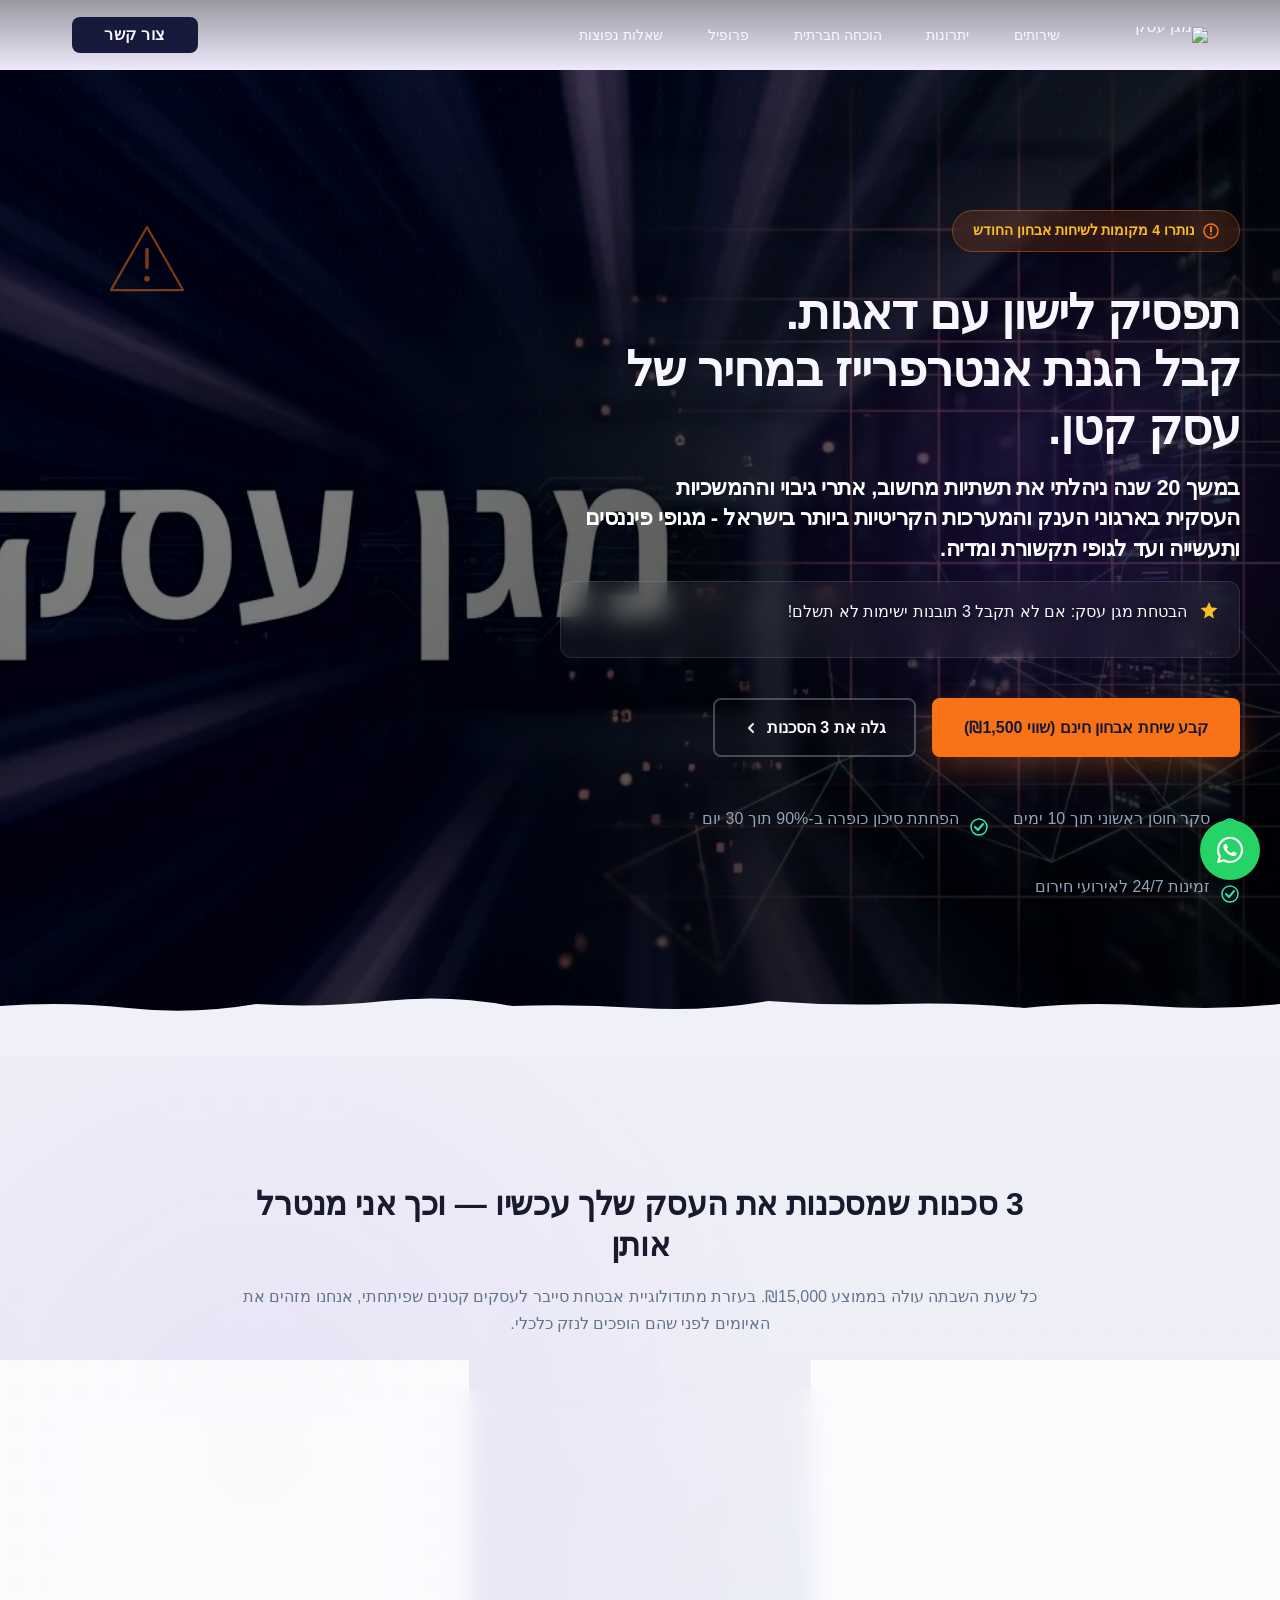
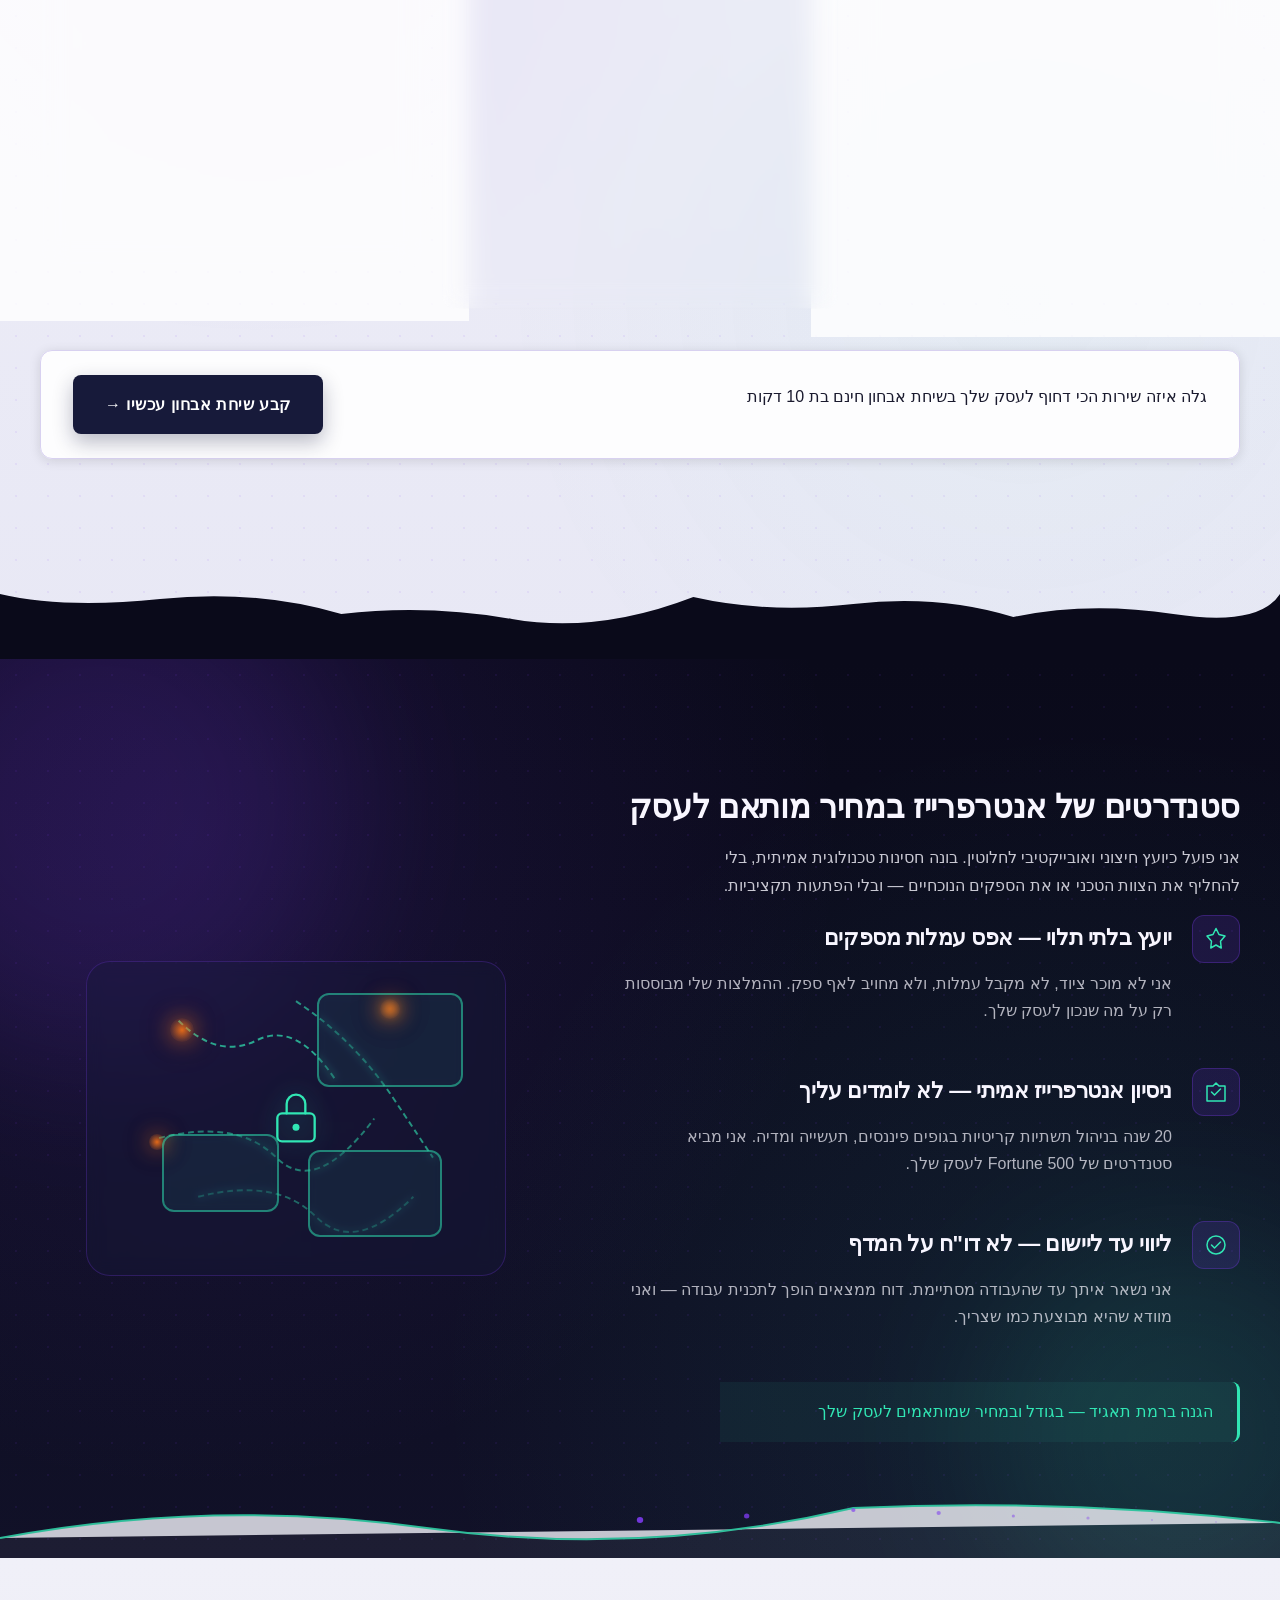
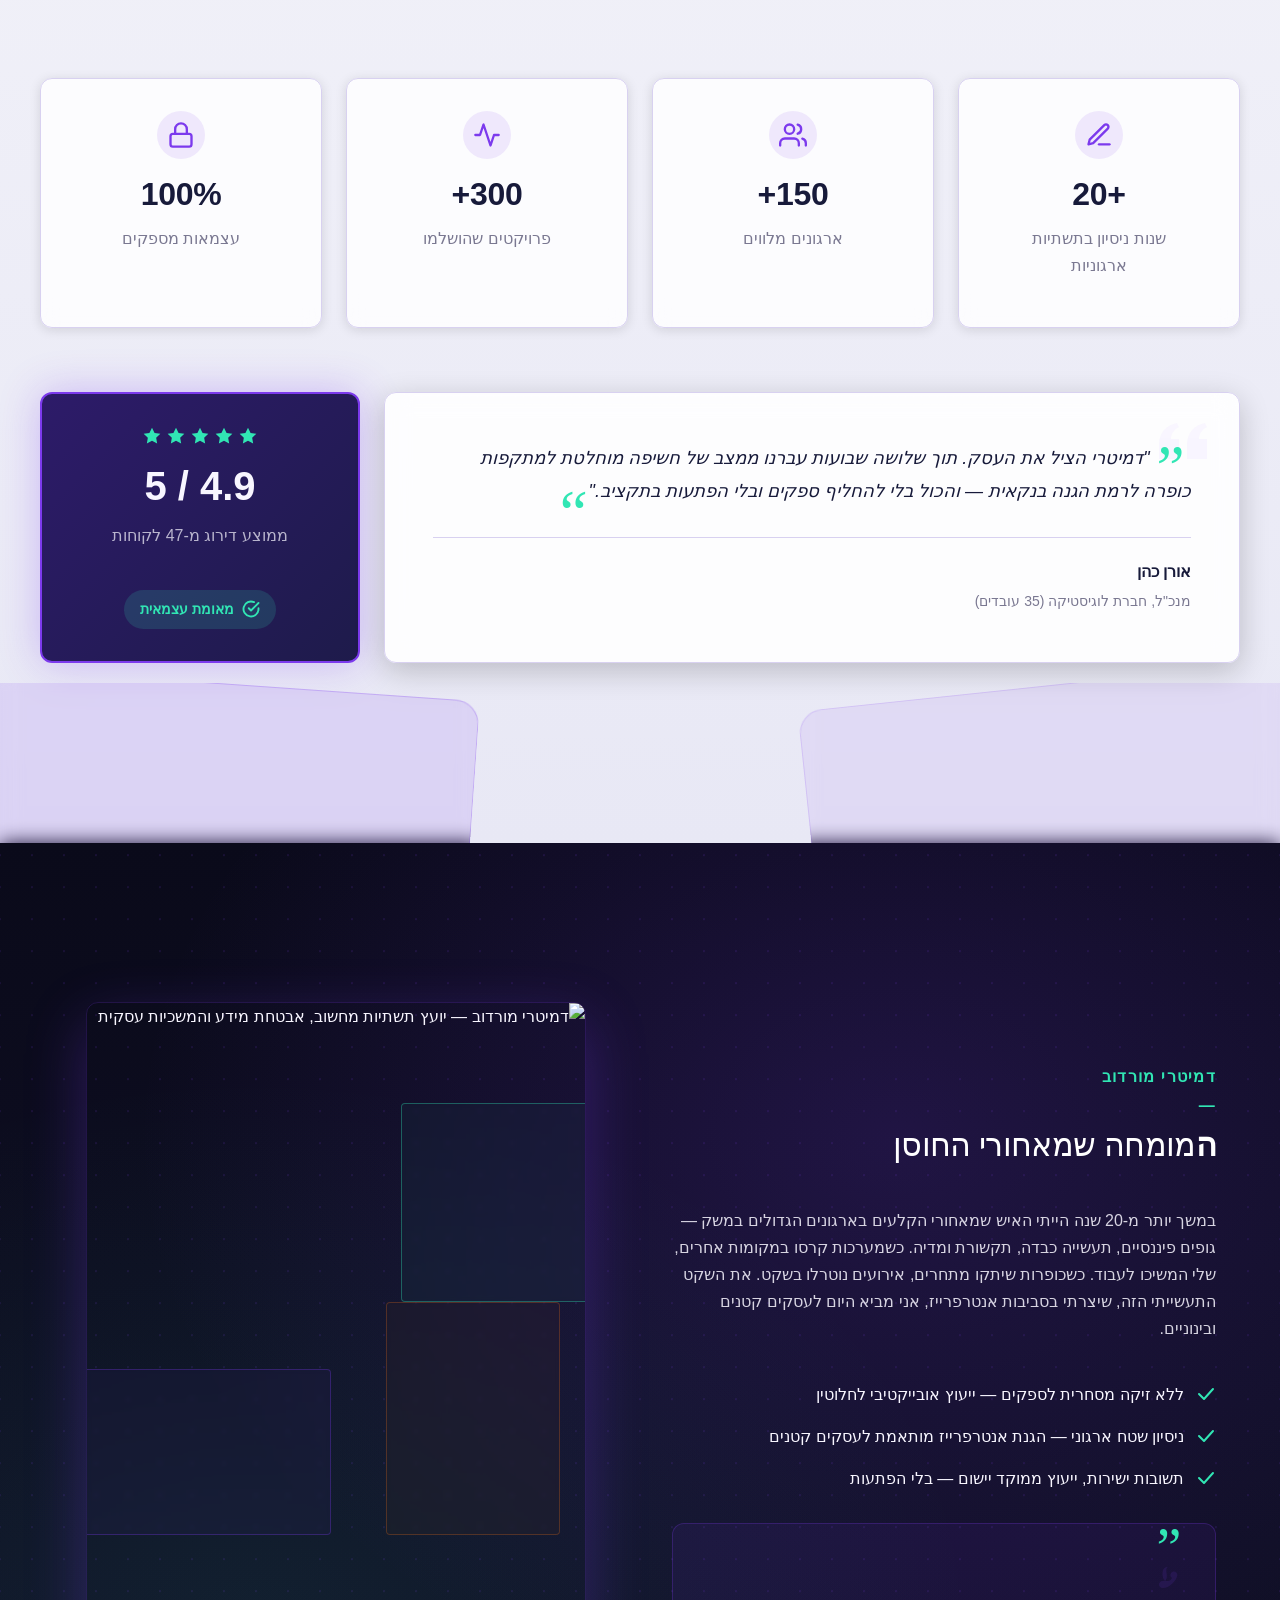
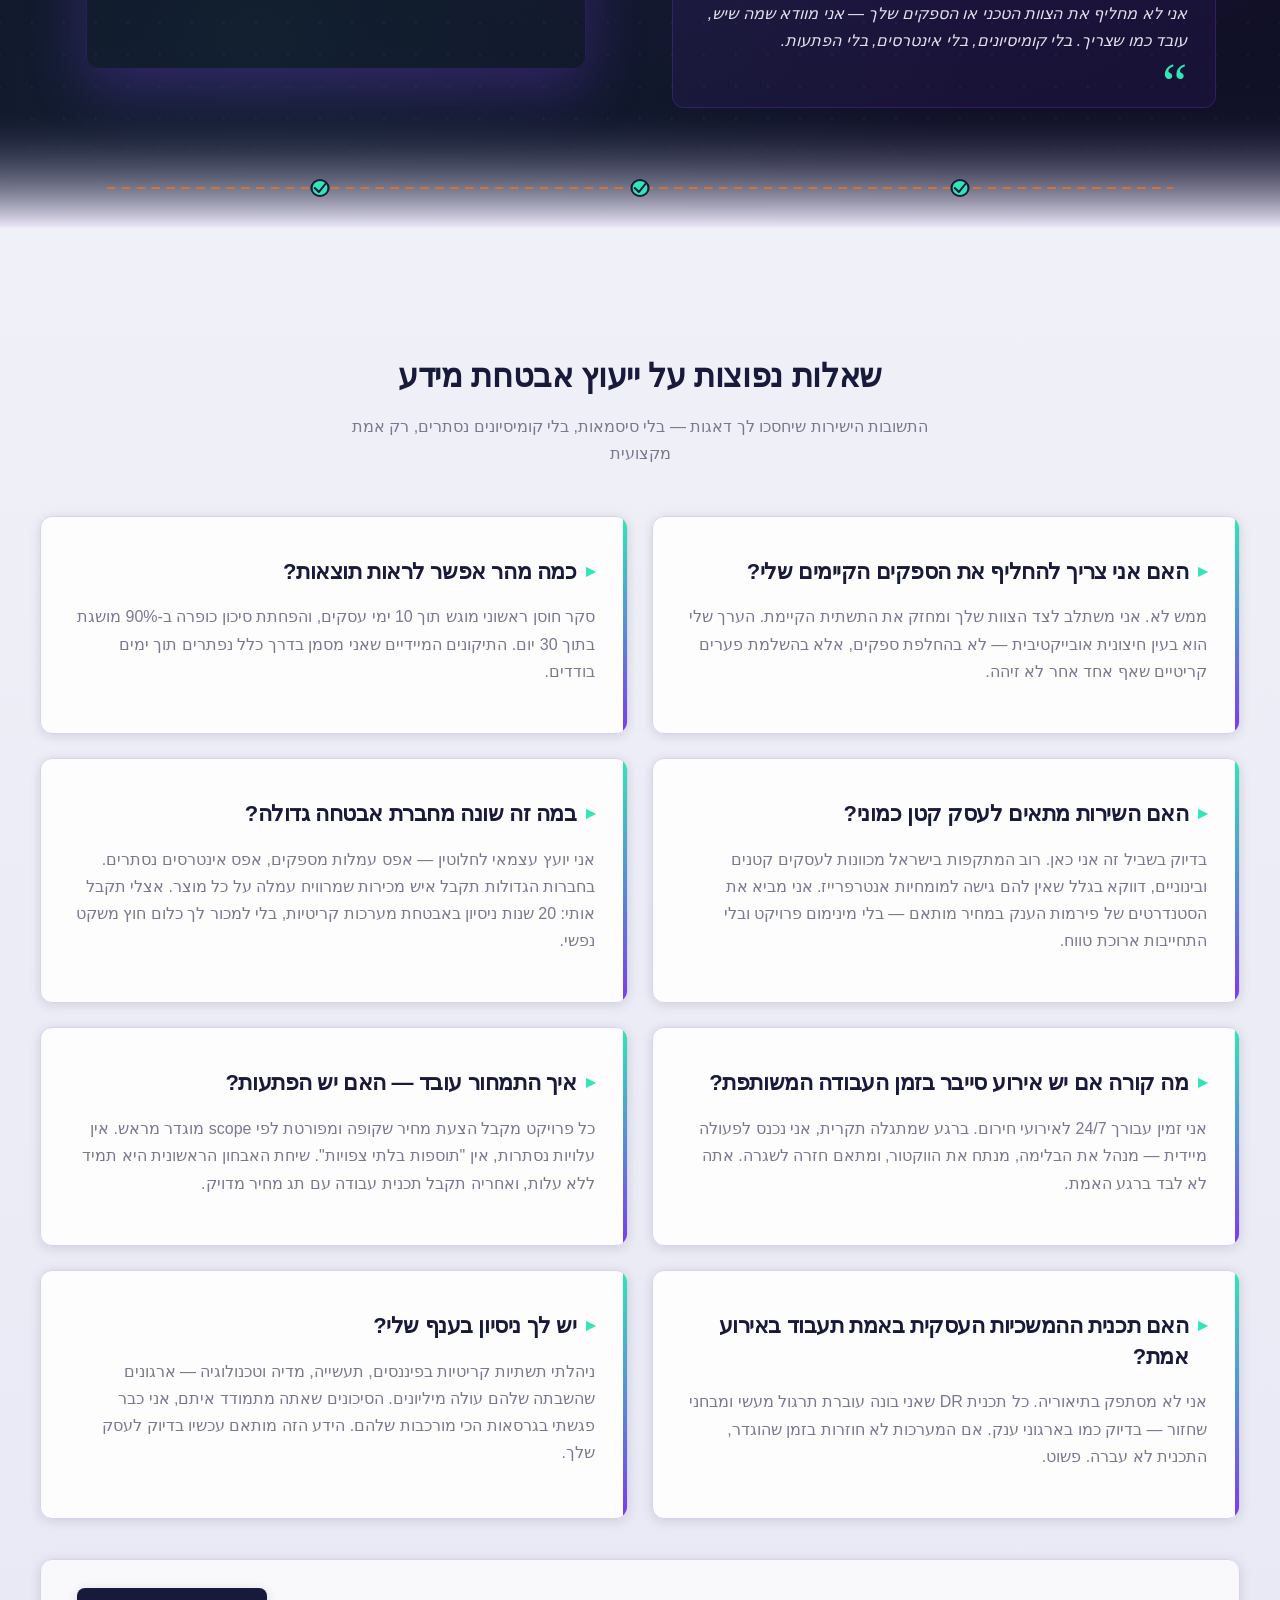
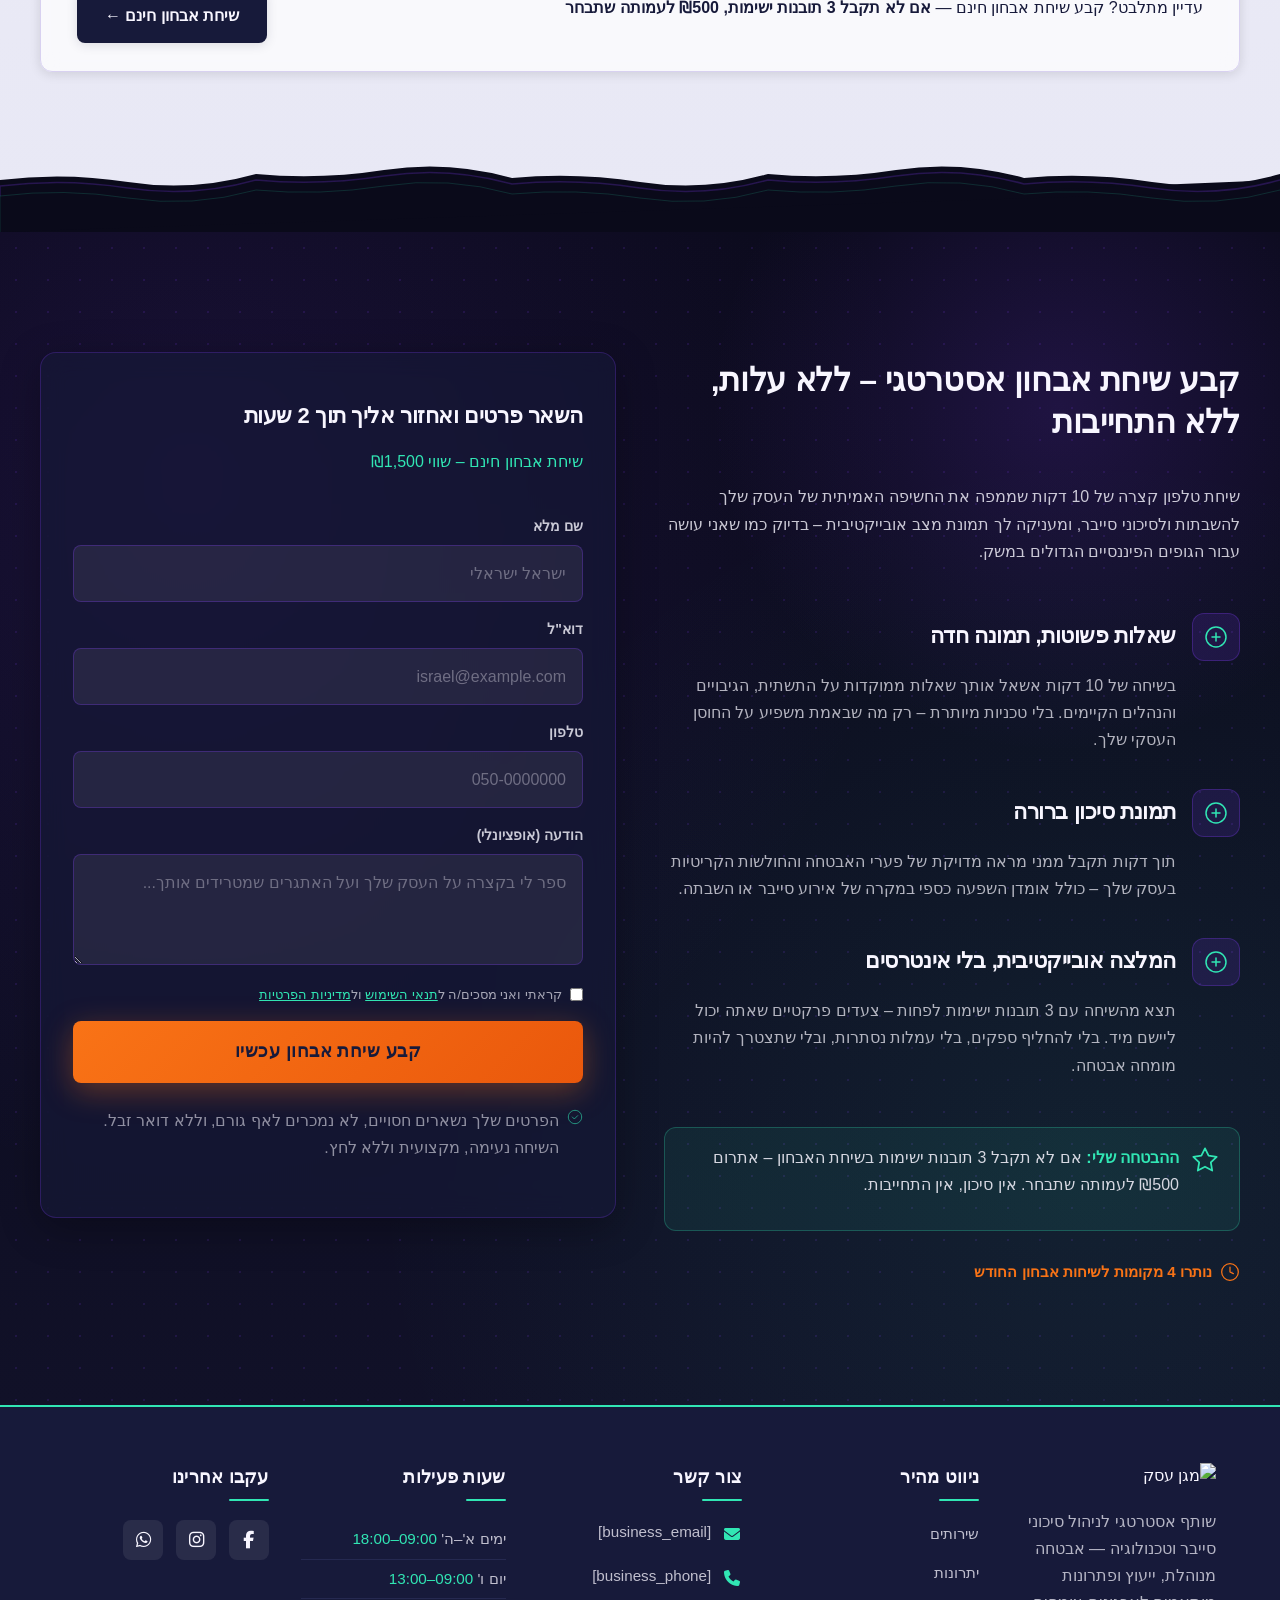
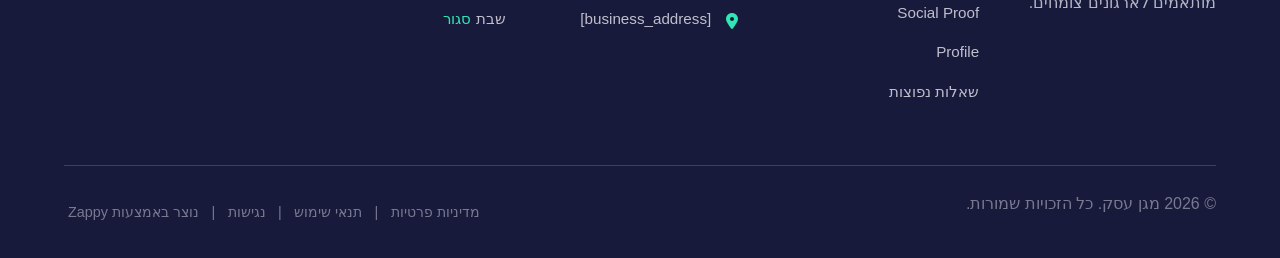
==== commit 6e23a851: "Background sync: Progressive GitHub Sync" ====
--- a/public/index.html
+++ b/public/index.html
@@ -1 +1 @@
-<!doctype html><html dir="rtl" lang="he"><head><meta charset="UTF-8"><meta content="width=device-width,initial-scale=1" name="viewport"><meta content="index, follow" name="robots"><title>הגנה ארגונית לעסק שלך — מגן עסק</title><meta content="ייעוץ אבטחת סייבר ותשתיות IT עצמאי ובלתי תלוי. דמיטרי מורדוב מביא 20+ שנות ניסיון ברמת Fortune 500 לעסקים קטנים ובינוניים, במחיר הוגן וללא עמלות סמויות. תאם שיחת אבחון חינמית עוד היום." name="description"><meta content="it security consulting, אבטחת סייבר לעסקים קטנים, הגנה מפני כופרה לחברות קטנות ובינוניות, ייעוץ תשתיות IT עצמאי, סקר חוסן תשתיות IT" name="keywords"><link href="/assets/favicon.ico" rel="icon" type="image/x-icon"><link href="/assets/favicon-16x16.png" rel="icon" type="image/png" sizes="16x16"><link href="/assets/favicon-32x32.png" rel="icon" type="image/png" sizes="32x32"><link href="/assets/favicon-48x48.png" rel="icon" type="image/png" sizes="48x48"><link href="/assets/favicon-192x192.png" rel="icon" type="image/png" sizes="192x192"><link href="/assets/favicon-512x512.png" rel="icon" type="image/png" sizes="512x512"><link href="/assets/apple-touch-icon.png" rel="apple-touch-icon"><script>!function(){"use strict";var t="f77a4b71-ee64-4468-a25c-9b3a55c2f84c",e="https://api.zappy5.com/api/analytics/track",a=18e5,n=2592e6,o=!0,i=!0,r=!0;var s=function(){var e="zappy_visitor_"+t,a=null;try{if(a=localStorage.getItem(e)){var o=JSON.parse(a),i=Date.now();if(i-o.created<n)return o.lastSeen=i,localStorage.setItem(e,JSON.stringify(o)),o.id}}catch(t){console.warn("Zappy Analytics: LocalStorage not available")}var r="zv_"+Date.now()+"_"+Math.random().toString(36).substr(2,9);try{localStorage.setItem(e,JSON.stringify({id:r,created:Date.now(),lastSeen:Date.now()}))}catch(t){}return r}(),c=function(){var e="zappy_session_"+t,n=null;try{if(n=sessionStorage.getItem(e)){var o=JSON.parse(n),i=Date.now();if(i-o.timestamp<a)return o.timestamp=i,sessionStorage.setItem(e,JSON.stringify(o)),o.id}}catch(t){console.warn("Zappy Analytics: SessionStorage not available")}var r="zs_"+Date.now()+"_"+Math.random().toString(36).substr(2,9);try{sessionStorage.setItem(e,JSON.stringify({id:r,timestamp:Date.now()}))}catch(t){}return r}();function l(a,n){n=n||{};var o={website_id:t,event_type:a,page_path:window.location.pathname,referrer:document.referrer||"direct",visitor_id:s,session_id:c,metadata:n};if(navigator.sendBeacon){var i=new Blob([JSON.stringify(o)],{type:"application/json"});navigator.sendBeacon(e,i)}else fetch(e,{method:"POST",headers:{"Content-Type":"application/json"},body:JSON.stringify(o),keepalive:!0}).catch(function(t){console.warn("Zappy Analytics: Failed to track event",t)})}o&&l("pageview",{title:document.title,url:window.location.href}),i&&document.addEventListener("click",function(t){var e=t.target;if("BUTTON"===e.tagName||e.closest("button")){var a="BUTTON"===e.tagName?e:e.closest("button");l("click",{element:"button",text:a.textContent.trim().substring(0,100),id:a.id||null,class:a.className||null})}else if("A"===e.tagName||e.closest("a")){var n="A"===e.tagName?e:e.closest("a");l("navigation",{element:"link",text:n.textContent.trim().substring(0,100),href:n.href,external:n.hostname!==window.location.hostname})}},!0),r&&document.addEventListener("submit",function(t){var e=t.target;l("form_submit",{form_id:e.id||null,form_name:e.name||null,form_action:e.action||null,form_method:e.method||"GET"})},!0);var m=Date.now();window.addEventListener("beforeunload",function(){l("page_unload",{time_on_page:Math.floor((Date.now()-m)/1e3),page_path:window.location.pathname})}),window.zappyAnalytics={track:l,getVisitorId:function(){return s},getSessionId:function(){return c}}}()</script><meta content="הגנה ארגונית לעסק שלך — מגן עסק" property="og:title"><meta content="ייעוץ אבטחת סייבר ותשתיות IT עצמאי ובלתי תלוי. דמיטרי מורדוב מביא 20+ שנות ניסיון ברמת Fortune 500 לעסקים קטנים ובינוניים, במחיר הוגן וללא עמלות סמויות. תאם שיחת אבחון חינמית עוד היום." property="og:description"><meta content="summary_large_image" name="twitter:card"><meta content="הגנה ארגונית לעסק שלך — מגן עסק" name="twitter:title"><meta content="ייעוץ אבטחת סייבר ותשתיות IT עצמאי ובלתי תלוי. דמיטרי מורדוב מביא 20+ שנות ניסיון ברמת Fortune 500 לעסקים קטנים ובינוניים, במחיר הוגן וללא עמלות סמויות. תאם שיחת אבחון חינמית עוד היום." name="twitter:description"><meta content="website" property="og:type"><meta content="he_IL" property="og:locale"><link href="https://cdnjs.cloudflare.com/ajax/libs/font-awesome/6.4.0/css/all.min.css" rel="stylesheet"><style>.skip-link{position:absolute;top:0;left:0;transform:translateY(-200%);padding:12px 18px;background:var(--bg-dark,#1a1a1a);color:var(--text-light,#fff);font-weight:600;border-radius:0 0 8px 0;z-index:10000}.skip-link:focus{transform:none;outline:2px solid var(--ring,#fff);outline-offset:2px}:focus-visible{outline:2px solid var(--ring,currentColor);outline-offset:3px}</style><link href="/assets/favicon.ico" rel="icon" type="image/x-icon"><link href="/assets/favicon-16x16.png" rel="icon" type="image/png" sizes="16x16"><link href="/assets/favicon-32x32.png" rel="icon" type="image/png" sizes="32x32"><link href="/assets/favicon-48x48.png" rel="icon" type="image/png" sizes="48x48"><link href="/assets/favicon-192x192.png" rel="icon" type="image/png" sizes="192x192"><link href="/assets/favicon-512x512.png" rel="icon" type="image/png" sizes="512x512"><link href="/assets/apple-touch-icon.png" rel="apple-touch-icon"><link href="https://cdn.jsdelivr.net/npm/vanilla-cookieconsent@3/dist/cookieconsent.css" rel="stylesheet"><script src="https://cdn.jsdelivr.net/npm/vanilla-cookieconsent@3/dist/cookieconsent.umd.js"></script><script src="https://cdn.jsdelivr.net/gh/mickidum/acc_toolbar/acctoolbar/acctoolbar.min.js"></script><style data-zappy-section-v2-css="true">.index-hero-section{position:relative;width:100%;min-height:100vh;display:flex;align-items:center;justify-content:center;overflow:hidden;background-color:#0a0a1a;color:var(--text-light);padding-bottom:80px;direction:rtl}.index-hero-section .hero-bg-wrapper{position:absolute;inset:0;z-index:0}.index-hero-section .hero-bg-image{width:100%;height:100%;background-size:cover;background-position:center;filter:brightness(.7) contrast(1.1)}.index-hero-section .hero-scrim{position:absolute;inset:0;z-index:1;background:linear-gradient(180deg,rgba(10,10,26,.55) 0,rgba(10,10,26,.35) 40%,rgba(10,10,26,.65) 100%);pointer-events:none}.index-hero-section .cyber-grid-overlay{position:absolute;inset:0;z-index:2;pointer-events:none;background-image:radial-gradient(rgba(124,58,237,.12) 1px,transparent 1px);background-size:40px 40px;mask-image:linear-gradient(180deg,black 0%,transparent 80%);-webkit-mask-image:linear-gradient(180deg,black 0%,transparent 80%)}.index-hero-section .purple-radial-glow{position:absolute;top:10%;right:-10%;width:700px;height:700px;z-index:2;pointer-events:none;background:radial-gradient(circle,rgba(124,58,237,.2) 0,transparent 70%);filter:blur(40px)}.index-hero-section .warning-triangle-accent{position:absolute;top:15%;left:8%;width:90px;height:90px;z-index:2;pointer-events:none;opacity:.5;animation:floatWarning 6s ease-in-out infinite}@keyframes floatWarning{0%,100%{transform:translateY(0) rotate(0)}50%{transform:translateY(-15px) rotate(3deg)}}.index-hero-section .hero-overlay-group{position:relative;z-index:10;width:100%;padding:140px 20px 60px}.index-hero-section .hero-container{max-width:1200px;margin:0 auto;width:100%}.index-hero-section .hero-content{max-width:680px;text-align:right}.index-hero-section .urgency-badge{display:inline-flex;align-items:center;gap:8px;background:rgba(249,115,22,.15);border:1px solid rgba(249,115,22,.4);border-radius:100px;padding:8px 20px;margin-bottom:24px;color:#fbbf24;font-size:.875rem;font-weight:600;backdrop-filter:blur(8px);-webkit-backdrop-filter:blur(8px)}.index-hero-section .badge-icon{display:flex;align-items:center;color:#f97316}.index-hero-section .hero-headline{font-size:3.5rem;font-weight:800;letter-spacing:-.02em;line-height:1.15;color:var(--text-light);margin-bottom:24px}.index-hero-section .hero-subtitle{font-size:1.25rem;font-weight:400;line-height:1.6;color:#c4b5fd;margin-bottom:32px;text-shadow:0 2px 10px rgba(0,0,0,.5);max-width:600px}.index-hero-section .guarantee-block{display:flex;align-items:flex-start;gap:12px;margin-bottom:40px;padding:16px 20px;background:rgba(255,255,255,.05);backdrop-filter:blur(12px);-webkit-backdrop-filter:blur(12px);border-radius:12px;border:1px solid rgba(255,255,255,.1)}.index-hero-section .guarantee-icon{color:#fbbf24;flex-shrink:0;margin-top:2px}.index-hero-section .guarantee-text{font-size:.95rem;font-weight:500;line-height:1.6;color:var(--text-light);margin:0;text-shadow:0 1px 4px rgba(0,0,0,.5)}.index-hero-section .hero-ctas{display:flex;flex-wrap:wrap;gap:16px;margin-bottom:48px}.index-hero-section .btn-primary{background:#f97316;color:#fff;padding:16px 32px;border-radius:8px;border:none;font-weight:700;font-size:1rem;text-decoration:none;display:inline-flex;align-items:center;justify-content:center;transition:all .3s cubic-bezier(.4, 0, .2, 1);box-shadow:0 10px 30px rgba(249,115,22,.3);cursor:pointer;white-space:nowrap}.index-hero-section .btn-primary:hover{background:#fb923c;transform:translateY(-2px);box-shadow:0 15px 40px rgba(249,115,22,.5)}.index-hero-section .btn-secondary{background:0 0;color:#fff;padding:14px 28px;border-radius:8px;border:2px solid rgba(255,255,255,.25);font-weight:600;font-size:1rem;text-decoration:none;display:inline-flex;align-items:center;gap:8px;transition:all .3s cubic-bezier(.4, 0, .2, 1);backdrop-filter:blur(8px);-webkit-backdrop-filter:blur(8px);cursor:pointer;white-space:nowrap}.index-hero-section .btn-secondary:hover{background:rgba(255,255,255,.1);border-color:rgba(255,255,255,.5);transform:translateY(-2px)}.index-hero-section .btn-arrow{transform:rotate(180deg);transition:transform .3s ease}.index-hero-section .btn-secondary:hover .btn-arrow{transform:rotate(180deg) translateX(-4px)}.index-hero-section .trust-metrics{display:flex;flex-wrap:wrap;gap:24px}.index-hero-section .metric-item{display:flex;align-items:center;gap:10px;color:#94a3b8;font-size:.875rem;font-weight:500;transition:color .3s ease}.index-hero-section .metric-item:hover{color:#e2e8f0}.index-hero-section .metric-icon{color:#31e6b4;flex-shrink:0;display:flex;align-items:center}.index-hero-section .index-hero-divider-wrapper{position:absolute;bottom:0;left:0;width:100%;height:80px;pointer-events:none;z-index:5}.index-hero-section .index-hero-divider-wrapper svg{display:block;width:100%;height:100%}@media (max-width:768px){.index-hero-section{align-items:flex-start;padding-bottom:60px}.index-hero-section .hero-overlay-group{padding:120px 16px 40px}.index-hero-section .hero-content{max-width:100%}.index-hero-section .hero-headline{font-size:2.4rem;line-height:1.2}.index-hero-section .hero-subtitle{font-size:1.1rem}.index-hero-section .hero-ctas{flex-direction:column;width:100%}.index-hero-section .btn-primary,.index-hero-section .btn-secondary{width:100%;justify-content:center;text-align:center}.index-hero-section .trust-metrics{flex-direction:column;gap:16px}.index-hero-section .warning-triangle-accent{top:10%;left:5%;width:60px;height:60px;opacity:.3}.index-hero-section .purple-radial-glow{width:400px;height:400px;top:20%;right:-20%}.index-hero-section .hero-scrim{background:linear-gradient(180deg,rgba(10,10,26,.65) 0,rgba(10,10,26,.45) 50%,rgba(10,10,26,.75) 100%)}.index-hero-section .index-hero-divider-wrapper{height:60px}}@media (min-width:1400px){.index-hero-section .hero-headline{font-size:4rem}.index-hero-section .hero-content{max-width:750px}}.hero .hero-title,.hero h1,.hero-section h1,.hero-title,[class*=hero-] h1,[class~=hero] h1{font-size:48px!important;line-height:1.2!important}@media (max-width:1024px){.hero .hero-title,.hero h1,.hero-section h1,.hero-title,[class*=hero-] h1,[class~=hero] h1{font-size:36px!important}}@media (max-width:768px){.hero .hero-title,.hero h1,.hero-section h1,.hero-title,[class*=hero-] h1,[class~=hero] h1{font-size:28px!important}}</style><link href="/styles.css" rel="stylesheet"><script>window.ZAPPY_WEBSITE_ID="f77a4b71-ee64-4468-a25c-9b3a55c2f84c",window.ZAPPY_API_BASE="https://api.zappy5.com"</script><style id="zappy-dropdown-submenu-styles">#navMenu li:has(.sub-menu),.nav-menu li:has(.sub-menu),.navbar li:has(.sub-menu),nav li:has(.sub-menu){position:relative}#navMenu .sub-menu,.nav-menu .sub-menu,.navbar .sub-menu,nav .sub-menu{display:block!important;position:absolute!important;top:100%;left:0;min-width:220px;background:#fff;border-radius:8px;box-shadow:0 8px 25px rgba(0,0,0,.15);padding:8px 0;opacity:0;visibility:hidden;transform:translateY(10px);transition:all .3s ease;z-index:1000;list-style:none;pointer-events:none}#navMenu li:hover>.sub-menu,.nav-menu li:hover>.sub-menu,.navbar li:hover>.sub-menu,nav li:hover>.sub-menu{opacity:1!important;visibility:visible!important;transform:translateY(0)!important;pointer-events:auto!important}.sub-menu li{list-style:none;margin:0;padding:0}.sub-menu a{display:block!important;padding:10px 16px!important;color:var(--text-dark,#333)!important;font-weight:500;text-decoration:none;white-space:nowrap;transition:background-color .2s}.sub-menu .zappy-nav-child>a{padding-left:28px!important;font-size:.9em!important;opacity:.85!important}[dir=rtl] .sub-menu .zappy-nav-child>a,html[lang=ar] .sub-menu .zappy-nav-child>a,html[lang=he] .sub-menu .zappy-nav-child>a{padding-left:10px!important;padding-right:28px!important}.sub-menu .zappy-nav-parent>a{font-weight:600!important}.sub-menu a:hover{background-color:#f5f5f5}[dir=rtl] .nav-menu .sub-menu,[dir=rtl] .navbar .sub-menu,[dir=rtl] nav .sub-menu,html[lang=ar] .nav-menu .sub-menu,html[lang=ar] .navbar .sub-menu,html[lang=ar] nav .sub-menu,html[lang=he] .nav-menu .sub-menu,html[lang=he] .navbar .sub-menu,html[lang=he] nav .sub-menu{left:auto!important;right:0!important}.sub-menu:empty,.sub-menu:not(:has(li)):not(:has(> a)),.sub-menu:not(:has(li:not(.zappy-hidden-menu-item))):not(:has(> a)){display:none!important;opacity:0!important;visibility:hidden!important;pointer-events:none!important}li:has(.menu-group-title):hover>.sub-menu{opacity:1!important;visibility:visible!important;transform:translateY(0)!important;pointer-events:auto!important}#navMenu>li>.menu-group-title,.nav-menu>li>.menu-group-title{display:inline-block;padding:.5rem 1rem;cursor:default;user-select:none}@media (max-width:768px){#navMenu .sub-menu,.nav-menu .sub-menu,.navbar .sub-menu,nav .sub-menu{position:static!important;transform:none!important;box-shadow:none!important;background:0 0!important;max-height:0;overflow:hidden;opacity:0;visibility:hidden;transition:max-height .3s ease,opacity .3s ease;padding:0!important;border-radius:0!important}#navMenu .sub-menu.mobile-expanded,.nav-menu .sub-menu.mobile-expanded,.navbar .sub-menu.mobile-expanded{max-height:none!important;overflow-y:visible!important;opacity:1!important;visibility:visible!important;padding:8px 0 8px 16px!important}[dir=rtl] .sub-menu.mobile-expanded,html[lang=he] .sub-menu.mobile-expanded{padding:8px 16px 8px 0!important}#navMenu li:hover>.sub-menu,.nav-menu li:hover>.sub-menu,.navbar li:hover>.sub-menu,nav li:hover>.sub-menu{opacity:0;visibility:hidden;pointer-events:none}#navMenu li>.sub-menu.mobile-expanded,.nav-menu li>.sub-menu.mobile-expanded,.navbar li>.sub-menu.mobile-expanded,nav li>.sub-menu.mobile-expanded{opacity:1!important;visibility:visible!important;pointer-events:auto!important}#navMenu li:has(.sub-menu),.nav-menu li:has(.sub-menu),.navbar li:has(.sub-menu),nav li:has(.sub-menu){display:flex!important;flex-wrap:wrap!important;align-items:center!important;position:relative!important;min-height:44px!important}#navMenu li:has(.sub-menu)>a,.nav-menu li:has(.sub-menu)>a,.navbar li:has(.sub-menu)>a,nav li:has(.sub-menu)>a{flex:1!important;min-width:0!important}#navMenu li:has(.sub-menu)>.menu-group-title,.nav-menu li:has(.sub-menu)>.menu-group-title,.navbar li:has(.sub-menu)>.menu-group-title,nav li:has(.sub-menu)>.menu-group-title{flex:1!important;min-width:0!important;padding:0!important;line-height:inherit!important}#navMenu li:has(.sub-menu)>.sub-menu,.nav-menu li:has(.sub-menu)>.sub-menu,.navbar li:has(.sub-menu)>.sub-menu,nav li:has(.sub-menu)>.sub-menu{flex-basis:100%!important;width:100%!important}#navMenu li:has(.sub-menu)>a [class*=arrow],#navMenu li:has(.sub-menu)>a [class*=chevron],.nav-menu li:has(.sub-menu)>a .fa-angle-down,.nav-menu li:has(.sub-menu)>a .fa-chevron-down,.nav-menu li:has(.sub-menu)>a [class*=arrow],.nav-menu li:has(.sub-menu)>a [class*=chevron],nav li:has(.sub-menu)>a [class*=arrow],nav li:has(.sub-menu)>a [class*=chevron]{display:none!important;visibility:hidden!important}.mobile-submenu-toggle{display:flex!important;align-items:center!important;justify-content:center!important;width:44px!important;height:auto!important;background:0 0!important;border:none!important;cursor:pointer!important;color:var(--text-light)!important;position:static!important;flex-shrink:0!important;align-self:stretch!important;z-index:2!important;padding:0!important;margin:0!important}.mobile-submenu-toggle::after{content:''!important;width:0!important;height:0!important;border-left:6px solid transparent!important;border-right:6px solid transparent!important;border-top:7px solid currentColor!important;transition:transform .3s ease!important}.mobile-submenu-toggle.expanded::after{transform:rotate(180deg)!important}.sub-menu a{padding:10px 0!important;display:block!important;color:var(--text-light)!important;white-space:normal!important}.sub-menu .zappy-nav-child>a{padding-left:28px!important;font-size:.9em!important;opacity:.85!important}[dir=rtl] .sub-menu .zappy-nav-child>a,html[lang=ar] .sub-menu .zappy-nav-child>a,html[lang=he] .sub-menu .zappy-nav-child>a{padding-left:0!important;padding-right:28px!important}.sub-menu .zappy-nav-parent>a{font-weight:600!important}#navMenu.active,.nav-menu.active{max-width:100vw!important;overflow-x:hidden!important;box-sizing:border-box!important}.navbar .sub-menu li a,.zappy-products-dropdown .sub-menu a,nav.navbar .sub-menu li a{color:var(--text-light)!important}}@media (min-width:769px){.mobile-submenu-toggle{display:none!important}}</style><style id="zappy-widget-visibility">html[dir=rtl] .whatsapp-float{right:20px!important;left:auto!important}html:not([dir]) .whatsapp-float,html[dir=ltr] .whatsapp-float{left:20px!important;right:auto!important}html[dir=rtl] #mic-access-tool-general-button,html[dir=rtl] #mic-init-access-tool #mic-access-tool-general-button,html[dir=rtl] #mic-init-access-tool .mic-access-tool-general-button,html[dir=rtl] ._access-icon,html[dir=rtl] .mic-access-tool-general-button{left:20px!important;right:auto!important}html:not([dir]) #mic-access-tool-general-button,html:not([dir]) #mic-init-access-tool #mic-access-tool-general-button,html:not([dir]) #mic-init-access-tool .mic-access-tool-general-button,html:not([dir]) ._access-icon,html:not([dir]) .mic-access-tool-general-button,html[dir=ltr] #mic-access-tool-general-button,html[dir=ltr] #mic-init-access-tool #mic-access-tool-general-button,html[dir=ltr] #mic-init-access-tool .mic-access-tool-general-button,html[dir=ltr] ._access-icon,html[dir=ltr] .mic-access-tool-general-button{right:20px!important;left:auto!important}@media (max-width:768px){.whatsapp-float{display:flex!important}}@media (min-width:769px){.whatsapp-float{display:flex!important}}@media (max-width:768px){#mic-access-tool-general-button,#mic-init-access-tool #mic-access-tool-general-button,#mic-init-access-tool .mic-access-tool-general-button,._access-icon,.mic-access-tool-general-button{display:flex!important;visibility:visible!important;opacity:1!important;pointer-events:auto!important}#mic-access-tool-box.opened-mic-access-tool,#mic-init-access-tool #mic-access-tool-box.opened-mic-access-tool,.mic-access-tool-box.opened-mic-access-tool{visibility:visible!important;opacity:1!important;pointer-events:auto!important}}@media (min-width:769px){#mic-access-tool-general-button,#mic-init-access-tool #mic-access-tool-general-button,#mic-init-access-tool .mic-access-tool-general-button,._access-icon,.mic-access-tool-general-button{display:flex!important;visibility:visible!important;opacity:1!important;pointer-events:auto!important}#mic-access-tool-box.opened-mic-access-tool,#mic-init-access-tool #mic-access-tool-box.opened-mic-access-tool,.mic-access-tool-box.opened-mic-access-tool{visibility:visible!important;opacity:1!important;pointer-events:auto!important}}</style></head><body><a href="#main" class="skip-link">דלג לתוכן הראשי</a><nav class="navbar" dir="rtl"><button class="mobile-toggle" aria-label="Menu" id="mobileToggle"><svg viewBox="0 0 24 24" fill="none" height="24" width="24" class="hamburger-icon"><path d="M3 12h18M3 6h18M3 18h18" stroke="currentColor" stroke-width="2" stroke-linecap="round"></path></svg> <svg viewBox="0 0 24 24" fill="none" height="24" width="24" class="close-icon" style="display:none"><path d="M18 6L6 18M6 6l12 12" stroke="currentColor" stroke-width="2" stroke-linecap="round"></path></svg></button> <button class="phone-header-btn" aria-label="Call" data-phone="[business_phone]"><svg viewBox="0 0 24 24" fill="currentColor" height="20" width="20"><path d="M22 16.92v3a2 2 0 0 1-2.18 2 19.79 19.79 0 0 1-8.63-3.07 19.5 19.5 0 0 1-6-6 19.79 19.79 0 0 1-3.07-8.67A2 2 0 0 1 4.11 2h3a2 2 0 0 1 2 1.72 12.84 12.84 0 0 0 .7 2.81 2 2 0 0 1-.45 2.11L8.09 9.91a16 16 0 0 0 6 6l1.27-1.27a2 2 0 0 1 2.11-.45 12.84 12.84 0 0 0 2.81.7A2 2 0 0 1 22 16.92z"></path></svg></button><div class="nav-container"><div class="nav-right-group"><div class="nav-brand"><a href="/" class="logo-link"><img alt="מגן עסק" class="logo" src="/assets/site-----image-1.webp"></a></div><ul class="nav-menu" id="navMenu"><li><a href="#services">שירותים</a></li><li><a href="#benefits">יתרונות</a></li><li><a href="#social-proof">הוכחה חברתית</a></li><li><a href="#profile">פרופיל</a></li><li><a href="#faq">שאלות נפוצות</a></li><li class="mobile-contact-link nav-cta-mobile-item"><a href="#contact" class="nav-cta-btn">צור קשר</a></li></ul></div><div class="nav-cta-container"><a href="#contact" class="nav-cta-btn">צור קשר</a></div></div></nav><script>window.addEventListener("load",function(){const e=document.querySelector(".navbar, nav, header");if(!e)return void console.log("[Navbar] Navbar element not found");let t=document.getElementById("mobileToggle")||document.querySelector(".mobile-toggle")||document.querySelector(".hamburger")||document.querySelector(".hamburger-menu")||document.querySelector(".menu-toggle")||document.querySelector(".burger-menu")||document.querySelector('[aria-label="Menu"]')||document.querySelector('[aria-label="תפריט"]');const o=document.querySelector(".phone-header-btn"),n=window.getComputedStyle(e);let r=n.backgroundColor;if(console.log("[Navbar] Initial navbar background:",r),"transparent"===r||"rgba(0, 0, 0, 0)"===r||r.startsWith("rgba")&&r.includes(", 0)")){const e=n.backgroundImage;if(e&&"none"!==e)console.log("[Navbar] Navbar has background image/gradient, using dark text"),r="rgb(240, 240, 240)";else{const e=window.getComputedStyle(document.body).backgroundColor;console.log("[Navbar] Navbar transparent, using body background:",e),r=e}}const a=r.match(/\d+/g);if(a&&a.length>=3){const e=(.299*parseInt(a[0])+.587*parseInt(a[1])+.114*parseInt(a[2]))/255;console.log("[Navbar] Mobile button colors preserved from Claude CSS (luminance:",e.toFixed(2)+")");const n=document.createElement("style");n.id="zappy-mobile-nav-fix";document.documentElement.lang;document.documentElement.dir,n.textContent='\n        /* Hide mobile buttons on desktop, show only on mobile */\n        @media (min-width: 769px) {\n          .mobile-toggle,\n          .phone-header-btn {\n            display: none !important;\n          }\n        }\n        \n        /* Show and position mobile buttons correctly on mobile */\n        @media (max-width: 768px) {\n          .navbar,\n          nav.navbar {\n            min-height: 70px !important;\n          }\n\n          .mobile-toggle,\n          .phone-header-btn {\n            position: absolute !important;\n            top: 0 !important;\n            bottom: 0 !important;\n            margin-top: auto !important;\n            margin-bottom: auto !important;\n            transform: none !important;\n            z-index: 1001 !important;\n            display: flex !important;\n            align-items: center !important;\n            justify-content: center !important;\n            width: 36px !important;\n            height: 36px !important;\n            border-radius: 50% !important;\n            border: none !important;\n            cursor: pointer !important;\n            padding: 6px !important;\n            background: none !important;\n            color: var(--nav-text, var(--text-light)) !important;\n            touch-action: manipulation !important;\n            -webkit-tap-highlight-color: transparent !important;\n          }\n\n          html[data-zappy-site-type="ecommerce"] .phone-header-btn,\n          body[data-zappy-site-type="ecommerce"] .phone-header-btn,\n          html[data-zappy-site-type="ecommerce"] header .phone-header-btn,\n          html[data-zappy-site-type="ecommerce"] nav .phone-header-btn {\n            display: none !important;\n            visibility: hidden !important;\n            width: 0 !important;\n            height: 0 !important;\n            min-width: 0 !important;\n            overflow: hidden !important;\n          }\n          \n          /* LTR positioning (default): hamburger LEFT, phone RIGHT */\n          html:not([dir="rtl"]):not([lang="he"]):not([lang="ar"]) .mobile-toggle,\n          html[dir="ltr"] .mobile-toggle {\n            left: 12px !important;\n            right: auto !important;\n          }\n          html:not([dir="rtl"]):not([lang="he"]):not([lang="ar"]) .phone-header-btn,\n          html[dir="ltr"] .phone-header-btn {\n            right: 12px !important;\n            left: auto !important;\n          }\n          \n          /* RTL positioning: hamburger RIGHT, phone LEFT */\n          html[dir="rtl"] .mobile-toggle,\n          html[lang="he"] .mobile-toggle,\n          html[lang="ar"] .mobile-toggle {\n            right: 12px !important;\n            left: auto !important;\n          }\n          html[dir="rtl"] .phone-header-btn,\n          html[lang="he"] .phone-header-btn,\n          html[lang="ar"] .phone-header-btn {\n            left: 12px !important;\n            right: auto !important;\n          }\n          \n          /* CRITICAL: Ensure nav-container has min-height on mobile */\n          /* All children are positioned absolutely/fixed on mobile, so height:auto collapses to 0 */\n          .nav-container {\n            min-height: 70px !important;\n            position: relative !important;\n          }\n          \n          /* Ensure SVG icons are properly sized and inherit color */\n          .mobile-toggle svg,\n          .phone-header-btn svg {\n            width: 24px !important;\n            height: 24px !important;\n            /* Don\'t force display - let JavaScript control hamburger/close toggle */\n          }\n          \n          /* Reset nav-cta-container on mobile - remove desktop box-shadow/padding */\n          /* that creates a visible ghost box when CTA button is hidden */\n          .nav-cta-container {\n            box-shadow: none !important;\n            padding: 0 !important;\n          }\n          \n          /* Hide nav-cta-container entirely on mobile when there\'s no lang-switcher */\n          /* (only the CTA button is inside, and it\'s hidden on mobile) */\n          .nav-cta-container:not(:has(.lang-switcher)) {\n            display: none !important;\n          }\n          \n          /* CRITICAL: Prevent hero image fade gradient from bleeding over headline text */\n          /* The .image-fade-gradient has bottom: -30px (extends below parent) */\n          /* On mobile stacked layout, this overlaps the h1 text below the image */\n          .hero-image-column {\n            overflow: hidden !important;\n          }\n          .image-fade-gradient {\n            bottom: 0 !important;\n          }\n          \n          /* Hide desktop language switcher on mobile - hamburger menu handles it */\n          /* High specificity to override stored CSS */\n          .lang-switcher,\n          .nav-cta-container .lang-switcher,\n          .nav-container .lang-switcher,\n          .navbar .lang-switcher,\n          .navbar .nav-cta-container .lang-switcher {\n            display: none !important;\n          }\n        }\n      ';const r=document.getElementById("zappy-mobile-nav-fix");r&&r.remove(),document.head.appendChild(n),console.log("[Navbar] Critical CSS injected for mobile nav positioning");const i=window.innerWidth<=768;if(t){const e=t.querySelector(".hamburger-icon"),o=t.querySelector(".close-icon");e&&(e.style.setProperty("width","24px","important"),e.style.setProperty("height","24px","important"),e.style.setProperty("display","block","important")),o&&(o.style.setProperty("width","24px","important"),o.style.setProperty("height","24px","important"),o.style.setProperty("display","none","important")),i?(t.style.setProperty("position","absolute","important"),t.style.setProperty("top","0","important"),t.style.setProperty("bottom","0","important"),t.style.setProperty("margin-top","auto","important"),t.style.setProperty("margin-bottom","auto","important"),t.style.setProperty("transform","none","important"),t.style.setProperty("z-index","1001","important"),t.style.removeProperty("left"),t.style.removeProperty("right"),console.log("[Navbar] Mobile toggle positioning applied (mobile viewport)")):(t.style.removeProperty("position"),t.style.removeProperty("top"),t.style.removeProperty("transform"),t.style.removeProperty("z-index"),t.style.removeProperty("left"),t.style.removeProperty("right"),console.log("[Navbar] Desktop viewport - cleared mobile toggle inline positioning"))}if(o){const e=o.querySelector("svg");e&&(e.style.width="24px",e.style.height="24px",e.setAttribute("width","24"),e.setAttribute("height","24")),i?(o.style.setProperty("position","absolute","important"),o.style.setProperty("top","0","important"),o.style.setProperty("bottom","0","important"),o.style.setProperty("margin-top","auto","important"),o.style.setProperty("margin-bottom","auto","important"),o.style.setProperty("transform","none","important"),o.style.setProperty("z-index","1001","important"),o.style.removeProperty("left"),o.style.removeProperty("right"),console.log("[Navbar] Phone button positioning applied (mobile viewport)")):(o.style.removeProperty("position"),o.style.removeProperty("top"),o.style.removeProperty("transform"),o.style.removeProperty("z-index"),o.style.removeProperty("left"),o.style.removeProperty("right"),console.log("[Navbar] Desktop viewport - cleared phone button inline positioning"))}}else console.log("[Navbar] Could not parse background color:",r);t=document.getElementById("mobileToggle")||document.querySelector(".mobile-toggle")||document.querySelector(".hamburger")||document.querySelector(".hamburger-menu")||document.querySelector(".menu-toggle")||document.querySelector(".burger-menu")||document.querySelector('[aria-label="Menu"]')||document.querySelector('[aria-label="תפריט"]');const i=document.getElementById("navMenu")||document.querySelector(".nav-menu")||document.querySelector(".nav-links")||document.querySelector("nav ul:not(.submenu)");if(!t||!i)return void console.log("[Navbar] Mobile toggle or menu not found:",{toggle:!!t,menu:!!i});i.id||(i.id="navMenu"),console.log("[Navbar] Initializing mobile menu...");const l=t.cloneNode(!0);t.parentNode.replaceChild(l,t);var s=0;function p(e){var t=Date.now();t-s<300||(s=t,function(e){e.preventDefault(),e.stopPropagation();const t=l.querySelector(".hamburger-icon"),o=l.querySelector(".close-icon");i.classList.contains("active")?(i.classList.remove("active"),t&&t.style.setProperty("display","block","important"),o&&o.style.setProperty("display","none","important"),document.body.style.overflow="",document.body.classList.remove("menu-open"),console.log("[Navbar] Menu closed")):(i.classList.add("active"),t&&t.style.setProperty("display","none","important"),o&&o.style.setProperty("display","block","important"),document.body.style.overflow="hidden",document.body.classList.add("menu-open"),console.log("[Navbar] Menu opened"))}(e))}l.addEventListener("click",p),l.addEventListener("touchend",p),document.addEventListener("keydown",function(e){if(("Escape"===e.key||"Esc"===e.key)&&i.classList.contains("active")){const e=l.querySelector(".hamburger-icon"),t=l.querySelector(".close-icon");i.classList.remove("active"),e&&e.style.setProperty("display","block","important"),t&&t.style.setProperty("display","none","important"),document.body.style.overflow="",document.body.classList.remove("menu-open"),console.log("[Navbar] Menu closed (Escape)")}}),i.querySelectorAll("a").forEach(function(e){e.addEventListener("click",function(){if("#"===this.getAttribute("href"))return;const e=l.querySelector(".hamburger-icon"),t=l.querySelector(".close-icon");i.classList.remove("active"),e&&e.style.setProperty("display","block","important"),t&&t.style.setProperty("display","none","important"),document.body.style.overflow="",document.body.classList.remove("menu-open"),console.log("[Navbar] Menu closed (link clicked)")})});var m=i.querySelectorAll(".dropdown-toggle");m.forEach(function(e){e.addEventListener("click",function(e){e.preventDefault(),e.stopPropagation();var t=this.closest(".nav-dropdown");t&&(t.parentNode.querySelectorAll(".nav-dropdown.open").forEach(function(e){e!==t&&e.classList.remove("open")}),t.classList.toggle("open"),console.log("[Navbar] Dropdown toggled:",t.classList.contains("open")?"open":"closed"))})}),document.addEventListener("click",function(e){e.target.closest(".nav-dropdown")||document.querySelectorAll(".nav-dropdown.open").forEach(function(e){e.classList.remove("open")})}),console.log("[Navbar] Dropdown handlers initialized for "+m.length+" dropdowns"),o&&o.addEventListener("click",function(){const e=document.querySelectorAll('a[href^="tel:"]'),t=e.length>0?e[0].getAttribute("href").replace("tel:",""):"[business_phone]";window.location.href="tel:"+t,console.log("[Navbar] Phone button clicked")}),console.log("[Navbar] Mobile menu initialized successfully")})</script><main id="main"><section class="index-hero-section" data-layout-spec="בית-hero" id="hero" data-hero-type="fullscreen-scrim" data-zappy-section="true"><div class="hero-bg-wrapper"><div class="hero-bg-image" style="background-image:url('assets/site-index-hero-image-1.webp');background-size:cover;background-position:center"></div></div><div class="hero-scrim"></div><div class="cyber-grid-overlay" aria-hidden="true"></div><div class="purple-radial-glow" aria-hidden="true"></div><svg viewBox="0 0 80 80" fill="none" class="warning-triangle-accent" xmlns="http://www.w3.org/2000/svg" aria-hidden="true"><path d="M40 8L72 64H8L40 8Z" stroke="#F97316" stroke-width="2" stroke-linejoin="round"></path><path d="M40 28V44" stroke="#F97316" stroke-width="3" stroke-linecap="round"></path><circle cx="40" cy="54" r="2.5" fill="#F97316"></circle></svg><div class="hero-overlay-group"><div class="hero-container"><div class="hero-content" style="margin-inline-start:0;margin-inline-end:48px;margin-left:auto;margin-right:0"><div class="urgency-badge"><span class="badge-icon" aria-hidden="true"><svg viewBox="0 0 16 16" fill="none" data-element-type="icon" data-icon-type="svg" height="16" width="16" xmlns="http://www.w3.org/2000/svg" data-element-id="icon-1783345345677-i7raowips"><circle cx="8" cy="8" r="7" stroke="currentColor" stroke-width="1.5"></circle><path d="M8 4V8.5" stroke="currentColor" stroke-width="2" stroke-linecap="round"></path><circle cx="8" cy="11.5" r="1" fill="currentColor"></circle></svg> </span><span>נותרו 4 מקומות לשיחות אבחון החודש</span></div><h1 class="hero-headline">תפסיק לישון עם דאגות.<br>קבל הגנת אנטרפרייז במחיר של עסק קטן.</h1><h3 class="hero-subtitle" data-element-id="move-1783346022006-b8e69igz" data-zappy-text-width="custom" style="box-sizing:border-box;max-width:542px;width:min(542px, max(100%, -48px + 100vw));margin-left:calc(0.5 * (100% - min(542px, max(100%, -48px + 100vw))));margin-right:calc(0.5 * (100% - min(542px, max(100%, -48px + 100vw))));display:block"></h3><h2><span style="letter-spacing:-0.02em"></span></h2><h3><span style="color:#ffffff !important"><span style="letter-spacing:-0.02em">במשך 20 שנה ניהלתי את תשתיות מחשוב, אתרי גיבוי וההמשכיות העסקית&nbsp;</span><span style="letter-spacing:-0.02em">בארגוני הענק והמערכות הקריטיות ביותר בישראל - מגופי פיננסים ותעשייה ועד לגופי תקשורת ומדיה.&nbsp;</span></span></h3><span style="letter-spacing:-0.02em"></span><div class="guarantee-block"><div class="guarantee-icon" aria-hidden="true"><svg viewBox="0 0 20 20" fill="none" data-element-type="icon" data-icon-type="svg" height="20" width="20" xmlns="http://www.w3.org/2000/svg" data-element-id="icon-1783345345677-0ow7i5i38"><path d="M10 2L12.5 7.5L18.5 8L13.5 12.5L15 18.5L10 15.5L5 18.5L6.5 12.5L1.5 8L7.5 7.5L10 2Z" fill="currentColor"></path></svg></div><p class="guarantee-text">הבטחת מגן עסק: אם לא תקבל 3 תובנות ישימות לא תשלם!</p></div><div class="hero-ctas"><a href="#contact" class="btn-primary" data-element-id="btn-1783345345672-cj26xaha0" data-element-type="button" data-native-element="true">קבע שיחת אבחון חינם (שווי ₪1,500)</a> <a href="#risks" class="btn-secondary" data-element-id="btn-1783345345672-qf77x5l7n" data-element-type="button" data-native-element="true"><span>גלה את 3 הסכנות</span> <svg viewBox="0 0 16 16" fill="none" height="16" width="16" xmlns="http://www.w3.org/2000/svg" class="btn-arrow"><path d="M6 4L10 8L6 12" stroke="currentColor" stroke-width="2" stroke-linecap="round" stroke-linejoin="round"></path></svg></a></div><div class="trust-metrics"><div class="metric-item"><div class="metric-icon" aria-hidden="true"><svg viewBox="0 0 20 20" fill="none" data-element-type="icon" data-icon-type="svg" height="20" width="20" xmlns="http://www.w3.org/2000/svg" data-element-id="icon-1783345345677-q5wjjc9kb"><path d="M10 18C14.4183 18 18 14.4183 18 10C18 5.58172 14.4183 2 10 2C5.58172 2 2 5.58172 2 10C2 14.4183 5.58172 18 10 18Z" stroke="currentColor" stroke-width="1.5"></path><path d="M6 10L9 13L14 7" stroke="currentColor" stroke-width="2" stroke-linecap="round" stroke-linejoin="round"></path></svg></div><p><span>סקר חוסן ראשוני תוך 10 ימים</span></p></div><div class="metric-item"><div class="metric-icon" aria-hidden="true"><svg viewBox="0 0 20 20" fill="none" data-element-type="icon" data-icon-type="svg" height="20" width="20" xmlns="http://www.w3.org/2000/svg" data-element-id="icon-1783345345678-p0t57ad5y"><path d="M10 18C14.4183 18 18 14.4183 18 10C18 5.58172 14.4183 2 10 2C5.58172 2 2 5.58172 2 10C2 14.4183 5.58172 18 10 18Z" stroke="currentColor" stroke-width="1.5"></path><path d="M6 10L9 13L14 7" stroke="currentColor" stroke-width="2" stroke-linecap="round" stroke-linejoin="round"></path></svg></div><p><span>הפחתת סיכון כופרה ב-90% תוך 30 יום</span></p></div><div class="metric-item"><div class="metric-icon" aria-hidden="true"><svg viewBox="0 0 20 20" fill="none" data-element-type="icon" data-icon-type="svg" height="20" width="20" xmlns="http://www.w3.org/2000/svg" data-element-id="icon-1783345345678-31np2y5pv"><path d="M10 18C14.4183 18 18 14.4183 18 10C18 5.58172 14.4183 2 10 2C5.58172 2 2 5.58172 2 10C2 14.4183 5.58172 18 10 18Z" stroke="currentColor" stroke-width="1.5"></path><path d="M6 10L9 13L14 7" stroke="currentColor" stroke-width="2" stroke-linecap="round" stroke-linejoin="round"></path></svg></div><p><span>זמינות 24/7 לאירועי חירום</span></p></div></div></div></div></div><div class="index-hero-divider-wrapper" aria-hidden="true"><svg viewBox="0 0 1200 80" xmlns="http://www.w3.org/2000/svg" data-no-icon-edit="true" preserveAspectRatio="none"><path d="M0,80 L0,30 Q60,25 120,32 T240,28 Q300,32 360,25 T480,30 Q540,28 600,32 T720,25 Q780,30 840,28 T960,32 Q1020,25 1080,30 T1200,28 L1200,80 Z" fill="#F0F0F8"></path></svg></div></section><section class="index-services-section" data-layout-spec="בית-services" id="services" data-band-index="1"><div class="index-services-section__bg-pattern" aria-hidden="true"></div><div class="index-services-section__container"><div class="index-services-section__intro"><h2 class="index-services-section__title">3 סכנות שמסכנות את העסק שלך עכשיו — וכך אני מנטרל אותן</h2><p class="index-services-section__subtitle">כל שעת השבתה עולה בממוצע ₪15,000. בעזרת מתודולוגיית אבטחת סייבר לעסקים קטנים שפיתחתי, אנחנו מזהים את האיומים לפני שהם הופכים לנזק כלכלי.</p></div><div class="index-services-section__grid"><article class="index-services-section__card"><span class="index-services-section__alert-label">⚠️ סיכון תשתיתי</span><h3 class="index-services-section__card-title">חוסן תשתיות מחשוב</h3><p class="index-services-section__card-desc">זיהוי צווארי בקבוק ותצורות מסוכנות לפני שהן גורמות לקריסה. המערכות שלך יעבדו — בלי הפתעות.</p><ul class="index-services-section__checklist"><li class="index-services-section__checklist-item"><svg viewBox="0 0 24 24" fill="none" data-element-type="icon" data-icon-type="svg" stroke="currentColor" stroke-linecap="round" stroke-linejoin="round" stroke-width="2.5" class="index-services-section__check-icon"><polyline points="20 6 9 17 4 12"></polyline></svg> <span>סקר חוסן מלא תוך 10 ימים</span></li><li class="index-services-section__checklist-item"><svg viewBox="0 0 24 24" fill="none" data-element-type="icon" data-icon-type="svg" stroke="currentColor" stroke-linecap="round" stroke-linejoin="round" stroke-width="2.5" class="index-services-section__check-icon"><polyline points="20 6 9 17 4 12"></polyline></svg> <span>דוח ממצאים + תכנית פעולה מפורטת</span></li><li class="index-services-section__checklist-item"><svg viewBox="0 0 24 24" fill="none" data-element-type="icon" data-icon-type="svg" stroke="currentColor" stroke-linecap="round" stroke-linejoin="round" stroke-width="2.5" class="index-services-section__check-icon"><polyline points="20 6 9 17 4 12"></polyline></svg> <span>מעקב יישום עד לסיום מלא</span></li></ul><div class="index-services-section__outcome"><span class="index-services-section__outcome-icon">📊</span> <span class="index-services-section__outcome-text">יעד זמינות: 99.9% — פחות מ-8 שעות השבתה בשנה</span></div></article><article class="index-services-section__card index-services-section__card--featured"><div class="index-services-section__featured-tag">המבוקש ביותר</div><span class="index-services-section__alert-label">⚠️ סיכון סייבר</span><h3 class="index-services-section__card-title">הקשחת אבטחת מידע</h3><p class="index-services-section__card-desc">סקירת מערכות, זיהוי פרצות, הקשחת תשתיות, מודעות פישינג ומענה לאירועי חירום — הכל בחבילה אחת ממוקדת.</p><ul class="index-services-section__checklist"><li class="index-services-section__checklist-item"><svg viewBox="0 0 24 24" fill="none" data-element-type="icon" data-icon-type="svg" stroke="currentColor" stroke-linecap="round" stroke-linejoin="round" stroke-width="2.5" class="index-services-section__check-icon"><polyline points="20 6 9 17 4 12"></polyline></svg> <span>סקר אבטחה מלא ואיתור חולשות</span></li><li class="index-services-section__checklist-item"><svg viewBox="0 0 24 24" fill="none" data-element-type="icon" data-icon-type="svg" stroke="currentColor" stroke-linecap="round" stroke-linejoin="round" stroke-width="2.5" class="index-services-section__check-icon"><polyline points="20 6 9 17 4 12"></polyline></svg> <span>הגנה מפני כופרה לחברות קטנות ובינוניות</span></li><li class="index-services-section__checklist-item"><svg viewBox="0 0 24 24" fill="none" data-element-type="icon" data-icon-type="svg" stroke="currentColor" stroke-linecap="round" stroke-linejoin="round" stroke-width="2.5" class="index-services-section__check-icon"><polyline points="20 6 9 17 4 12"></polyline></svg> <span>מענה 24/7 לאירועי חירום</span></li></ul><div class="index-services-section__outcome"><span class="index-services-section__outcome-icon">🛡️</span> <span class="index-services-section__outcome-text">הפחתת סיכון חדירה בעד 90% תוך 30 יום</span></div></article><article class="index-services-section__card"><span class="index-services-section__alert-label">⚠️ סיכון המשכיות</span><h3 class="index-services-section__card-title">המשכיות עסקית והתאוששות מאסון</h3><p class="index-services-section__card-desc">תכנית DR אמיתית, תרגול שנתי, אסטרטגיית גיבוי 3-2-1 ונהלי חירום לעובדים — כדי שהעסק יחזור לעבוד תוך שעות, לא ימים.</p><ul class="index-services-section__checklist"><li class="index-services-section__checklist-item"><svg viewBox="0 0 24 24" fill="none" data-element-type="icon" data-icon-type="svg" stroke="currentColor" stroke-linecap="round" stroke-linejoin="round" stroke-width="2.5" class="index-services-section__check-icon"><polyline points="20 6 9 17 4 12"></polyline></svg> <span>בניית תכנית DR מותאמת אישית</span></li><li class="index-services-section__checklist-item"><svg viewBox="0 0 24 24" fill="none" data-element-type="icon" data-icon-type="svg" stroke="currentColor" stroke-linecap="round" stroke-linejoin="round" stroke-width="2.5" class="index-services-section__check-icon"><polyline points="20 6 9 17 4 12"></polyline></svg> <span>תרגול שנתי ועדכון נהלים</span></li><li class="index-services-section__checklist-item"><svg viewBox="0 0 24 24" fill="none" data-element-type="icon" data-icon-type="svg" stroke="currentColor" stroke-linecap="round" stroke-linejoin="round" stroke-width="2.5" class="index-services-section__check-icon"><polyline points="20 6 9 17 4 12"></polyline></svg> <span>אסטרטגיית גיבוי 3-2-1 מאובטחת</span></li></ul><div class="index-services-section__outcome"><span class="index-services-section__outcome-icon">⏱️</span> <span class="index-services-section__outcome-text">יעד RTO: 4 שעות במקום ימים</span></div></article></div><div class="index-services-section__cta-line"><p class="index-services-section__cta-text">גלה איזה שירות הכי דחוף לעסק שלך בשיחת אבחון חינם בת 10 דקות</p><a href="#contact" class="index-services-section__cta-btn">קבע שיחת אבחון עכשיו →</a></div></div><div class="index-services-section__divider-wrapper"><svg viewBox="0 0 1200 80" xmlns="http://www.w3.org/2000/svg" aria-hidden="true" data-no-icon-edit="true" preserveAspectRatio="none"><path d="M0,80 L0,15 Q60,30 150,20 T320,35 Q400,25 480,40 T650,18 Q720,35 800,25 T950,38 Q1020,22 1100,35 T1200,15 L1200,80 Z" fill="#0A0A1A"></path></svg></div></section><section class="index-benefits-section" data-layout-spec="בית-benefits" id="benefits" data-band-index="2"><div class="index-benefits-section__bg-decor" aria-hidden="true"><div class="index-benefits-section__grid-overlay"></div><div class="index-benefits-section__glow-orb index-benefits-section__glow-orb--left"></div><div class="index-benefits-section__glow-orb index-benefits-section__glow-orb--right"></div></div><div class="index-benefits-section__container"><div class="index-benefits-section__content-island"><h2 class="index-benefits-section__heading">סטנדרטים של אנטרפרייז במחיר מותאם לעסק&nbsp;</h2><p class="index-benefits-section__subhead">אני פועל כיועץ חיצוני ואובייקטיבי לחלוטין. בונה חסינות טכנולוגית אמיתית, בלי להחליף את הצוות הטכני או את הספקים הנוכחיים — ובלי הפתעות תקציביות.</p><div class="index-benefits-section__differentiators"><div class="index-benefits-section__diff-item" data-grid-item-index="0"><div class="index-benefits-section__diff-icon-wrap"><svg viewBox="0 0 32 32" fill="none" data-element-type="icon" data-icon-type="svg" xmlns="http://www.w3.org/2000/svg" class="index-benefits-section__diff-icon"><path d="M16 2L20 10L28 12L22 19L23 28L16 24L9 28L10 19L4 12L12 10L16 2Z" stroke="currentColor" stroke-width="2" stroke-linejoin="round"></path></svg></div><div class="index-benefits-section__diff-text"><h3 class="index-benefits-section__diff-title">יועץ בלתי תלוי — אפס עמלות מספקים</h3><p class="index-benefits-section__diff-desc">אני לא מוכר ציוד, לא מקבל עמלות, ולא מחויב לאף ספק. ההמלצות שלי מבוססות רק על מה שנכון לעסק שלך.</p></div></div><div class="index-benefits-section__diff-item" data-grid-item-index="1"><div class="index-benefits-section__diff-icon-wrap"><svg viewBox="0 0 32 32" fill="none" data-element-type="icon" data-icon-type="svg" xmlns="http://www.w3.org/2000/svg" class="index-benefits-section__diff-icon"><path d="M4 28V8H12L16 4L20 8H28V28H4Z" stroke="currentColor" stroke-width="2" stroke-linejoin="round"></path><path d="M10 16L14 20L22 12" stroke="currentColor" stroke-width="2" stroke-linecap="round" stroke-linejoin="round"></path></svg></div><div class="index-benefits-section__diff-text"><h3 class="index-benefits-section__diff-title">ניסיון אנטרפרייז אמיתי — לא לומדים עליך</h3><p class="index-benefits-section__diff-desc">20 שנה בניהול תשתיות קריטיות בגופים פיננסים, תעשייה ומדיה. אני מביא סטנדרטים של Fortune 500 לעסק שלך.</p></div></div><div class="index-benefits-section__diff-item" data-grid-item-index="2"><div class="index-benefits-section__diff-icon-wrap"><svg viewBox="0 0 32 32" fill="none" data-element-type="icon" data-icon-type="svg" xmlns="http://www.w3.org/2000/svg" class="index-benefits-section__diff-icon"><path d="M16 4C9.373 4 4 9.373 4 16C4 22.627 9.373 28 16 28C22.627 28 28 22.627 28 16C28 9.373 22.627 4 16 4Z" stroke="currentColor" stroke-width="2"></path><path d="M10 16L14 20L22 12" stroke="currentColor" stroke-width="2" stroke-linecap="round" stroke-linejoin="round"></path></svg></div><div class="index-benefits-section__diff-text"><h3 class="index-benefits-section__diff-title">ליווי עד ליישום — לא דו"ח על המדף</h3><p class="index-benefits-section__diff-desc">אני נשאר איתך עד שהעבודה מסתיימת. דוח ממצאים הופך לתכנית עבודה — ואני מוודא שהיא מבוצעת כמו שצריך.</p></div></div></div><p class="index-benefits-section__tagline">הגנה ברמת תאגיד — בגודל ובמחיר שמותאמים לעסק שלך</p></div><div class="index-benefits-section__visual-island" aria-hidden="true"><div class="index-benefits-section__risk-map"><div class="index-benefits-section__risk-node index-benefits-section__risk-node--1"></div><div class="index-benefits-section__risk-node index-benefits-section__risk-node--2"></div><div class="index-benefits-section__risk-node index-benefits-section__risk-node--3"></div><svg viewBox="0 0 400 320" fill="none" class="index-benefits-section__route-lines" xmlns="http://www.w3.org/2000/svg"><path d="M80,60 Q120,100 160,80 T240,120" stroke="var(--accent)" stroke-width="2" opacity="0.7" stroke-dasharray="6,4"></path><path d="M60,180 Q140,160 180,200 T280,160" stroke="var(--accent)" stroke-width="2" opacity="0.5" stroke-dasharray="6,4"></path><path d="M200,40 Q260,80 300,140 T340,200" stroke="var(--accent)" stroke-width="2" opacity="0.6" stroke-dasharray="6,4"></path><path d="M100,240 Q180,220 220,260 T320,240" stroke="var(--accent)" stroke-width="2" opacity="0.4" stroke-dasharray="6,4"></path></svg><div class="index-benefits-section__shield-zone index-benefits-section__shield-zone--1"></div><div class="index-benefits-section__shield-zone index-benefits-section__shield-zone--2"></div><div class="index-benefits-section__shield-zone index-benefits-section__shield-zone--3"></div><div class="index-benefits-section__lock-core"><svg viewBox="0 0 40 48" fill="none" xmlns="http://www.w3.org/2000/svg"><rect height="24" width="32" x="4" y="20" rx="4" stroke="var(--accent)" stroke-width="2"></rect><path d="M12,20V12C12,7.582 15.582,4 20,4C24.418,4 28,7.582 28,12V20" stroke="var(--accent)" stroke-width="2" stroke-linecap="round"></path><circle cx="20" cy="32" r="3" fill="var(--accent)"></circle></svg></div></div></div></div><div class="index-benefits-section__divider-wrapper" aria-hidden="true"><svg viewBox="0 0 1200 80" xmlns="http://www.w3.org/2000/svg" aria-hidden="true" data-no-icon-edit="true" preserveAspectRatio="none"><path d="M0,60 Q200,20 400,50 T800,30 Q1000,20 1200,45" stroke="var(--accent)" stroke-width="2" opacity="0.8" fill="#F0F0F8"></path><circle cx="600" cy="42" r="3" fill="#7C3AED" opacity="0.9"></circle><circle cx="700" cy="38" r="2.5" fill="#7C3AED" opacity="0.8"></circle><circle cx="800" cy="32" r="2" fill="#7C3AED" opacity="0.7"></circle><circle cx="880" cy="35" r="2" fill="#7C3AED" opacity="0.6"></circle><circle cx="950" cy="38" r="1.5" fill="#7C3AED" opacity="0.5"></circle><circle cx="1020" cy="40" r="1.5" fill="#7C3AED" opacity="0.4"></circle><circle cx="1080" cy="42" r="1" fill="#7C3AED" opacity="0.3"></circle><circle cx="1140" cy="44" r="1" fill="#7C3AED" opacity="0.2"></circle><circle cx="1180" cy="45" r="0.8" fill="#7C3AED" opacity="0.1"></circle><path d="M0,80 L0,60 Q200,20 400,50 T800,30 Q1000,20 1200,45 L1200,80 Z" fill="#F0F0F8" opacity="0.05"></path></svg></div></section><section class="index-social-proof-section" data-layout-spec="בית-social-proof" id="social-proof" data-band-index="3"><div class="index-social-proof-section__container"><div class="index-social-proof-section__metrics-band"><div class="index-social-proof-section__metric-card"><span class="index-social-proof-section__metric-icon" aria-hidden="true"><svg viewBox="0 0 24 24" fill="none" data-element-type="icon" data-icon-type="svg" height="28" width="28" stroke="currentColor" stroke-linecap="round" stroke-linejoin="round" stroke-width="2"><path d="M12 20h9"></path><path d="M16.5 3.5a2.121 2.121 0 0 1 3 3L7 19l-4 1 1-4L16.5 3.5z"></path></svg> </span><strong class="index-social-proof-section__metric-value">+20</strong><p class="index-social-proof-section__metric-label">שנות ניסיון בתשתיות ארגוניות</p></div><div class="index-social-proof-section__metric-card"><span class="index-social-proof-section__metric-icon" aria-hidden="true"><svg viewBox="0 0 24 24" fill="none" data-element-type="icon" data-icon-type="svg" height="28" width="28" stroke="currentColor" stroke-linecap="round" stroke-linejoin="round" stroke-width="2"><path d="M17 21v-2a4 4 0 0 0-4-4H5a4 4 0 0 0-4 4v2"></path><circle cx="9" cy="7" r="4"></circle><path d="M23 21v-2a4 4 0 0 0-3-3.87"></path><path d="M16 3.13a4 4 0 0 1 0 7.75"></path></svg> </span><strong class="index-social-proof-section__metric-value">150+</strong><p class="index-social-proof-section__metric-label">ארגונים מלווים</p></div><div class="index-social-proof-section__metric-card"><span class="index-social-proof-section__metric-icon" aria-hidden="true"><svg viewBox="0 0 24 24" fill="none" data-element-type="icon" data-icon-type="svg" height="28" width="28" stroke="currentColor" stroke-linecap="round" stroke-linejoin="round" stroke-width="2"><polyline points="22 12 18 12 15 21 9 3 6 12 2 12"></polyline></svg> </span><strong class="index-social-proof-section__metric-value">300+</strong><p class="index-social-proof-section__metric-label">פרויקטים שהושלמו</p></div><div class="index-social-proof-section__metric-card"><span class="index-social-proof-section__metric-icon" aria-hidden="true"><svg viewBox="0 0 24 24" fill="none" data-element-type="icon" data-icon-type="svg" height="28" width="28" stroke="currentColor" stroke-linecap="round" stroke-linejoin="round" stroke-width="2"><rect height="11" width="18" x="3" y="11" rx="2" ry="2"></rect><path d="M7 11V7a5 5 0 0 1 10 0v4"></path></svg> </span><strong class="index-social-proof-section__metric-value">100%</strong><p class="index-social-proof-section__metric-label">עצמאות מספקים</p></div></div><div class="index-social-proof-section__testimonial-grid"><article class="index-social-proof-section__quote-panel"><div class="index-social-proof-section__quote-decoration" aria-hidden="true"><svg viewBox="0 0 24 24" fill="currentColor" height="48" width="48" opacity="0.15"><path d="M14.017 21v-7.391c0-5.704 3.731-9.57 8.983-10.609l.995 2.151c-2.432.917-3.995 3.638-3.995 5.849h4v10h-9.983zm-14.017 0v-7.391c0-5.704 3.748-9.57 9-10.609l.996 2.151c-2.433.917-3.996 3.638-3.996 5.849h3.983v10h-9.983z"></path></svg></div><blockquote class="index-social-proof-section__quote-text">"דמיטרי הציל את העסק. תוך שלושה שבועות עברנו ממצב של חשיפה מוחלטת למתקפות כופרה לרמת הגנה בנקאית — והכול בלי להחליף ספקים ובלי הפתעות בתקציב."</blockquote><footer class="index-social-proof-section__quote-attribution"><strong class="index-social-proof-section__quote-author">אורן כהן</strong> <span class="index-social-proof-section__quote-role">מנכ"ל, חברת לוגיסטיקה (35 עובדים)</span></footer></article><aside class="index-social-proof-section__reputation-panel"><div class="index-social-proof-section__reputation-content"><div class="index-social-proof-section__stars" aria-label="4.9 מתוך 5 כוכבים"><svg viewBox="0 0 24 24" fill="currentColor" data-element-type="icon" data-icon-type="svg" height="20" width="20"><polygon points="12 2 15.09 8.26 22 9.27 17 14.14 18.18 21.02 12 17.77 5.82 21.02 7 14.14 2 9.27 8.91 8.26 12 2"></polygon></svg> <svg viewBox="0 0 24 24" fill="currentColor" data-element-type="icon" data-icon-type="svg" height="20" width="20"><polygon points="12 2 15.09 8.26 22 9.27 17 14.14 18.18 21.02 12 17.77 5.82 21.02 7 14.14 2 9.27 8.91 8.26 12 2"></polygon></svg> <svg viewBox="0 0 24 24" fill="currentColor" data-element-type="icon" data-icon-type="svg" height="20" width="20"><polygon points="12 2 15.09 8.26 22 9.27 17 14.14 18.18 21.02 12 17.77 5.82 21.02 7 14.14 2 9.27 8.91 8.26 12 2"></polygon></svg> <svg viewBox="0 0 24 24" fill="currentColor" data-element-type="icon" data-icon-type="svg" height="20" width="20"><polygon points="12 2 15.09 8.26 22 9.27 17 14.14 18.18 21.02 12 17.77 5.82 21.02 7 14.14 2 9.27 8.91 8.26 12 2"></polygon></svg> <svg viewBox="0 0 24 24" fill="currentColor" data-element-type="icon" data-icon-type="svg" height="20" width="20"><polygon points="12 2 15.09 8.26 22 9.27 17 14.14 18.18 21.02 12 17.77 5.82 21.02 7 14.14 2 9.27 8.91 8.26 12 2"></polygon></svg></div><strong class="index-social-proof-section__reputation-score">4.9 / 5</strong><p class="index-social-proof-section__reputation-desc">ממוצע דירוג מ-47 לקוחות</p><div class="index-social-proof-section__verification-badge"><svg viewBox="0 0 24 24" fill="none" data-element-type="icon" data-icon-type="svg" height="18" width="18" stroke="currentColor" stroke-linecap="round" stroke-linejoin="round" stroke-width="2.5"><path d="M22 11.08V12a10 10 0 1 1-5.93-9.14"></path><polyline points="22 4 12 14.01 9 11.01"></polyline></svg> <span>מאומת עצמאית</span></div></div></aside></div></div><div class="index-social-proof-section__divider-wrapper" aria-hidden="true"><div class="index-social-proof-section__divider-panel index-social-proof-section__divider-panel--start"></div><div class="index-social-proof-section__divider-panel index-social-proof-section__divider-panel--end"></div></div><div class="index-social-proof-section__bg-texture" aria-hidden="true"></div></section><section class="index-profile-section" data-layout-spec="בית-profile" id="profile" data-band-index="4"><div class="profile-container"><div class="profile-text-col"><h2 class="profile-heading"></h2><h1></h1><h2><span class="profile-heading-accent">דמיטרי מורדוב </span><span style="color:#171a3a !important"><span class="profile-heading-accent">—</span> <span style="color:#ffffff !important">ה<span style="font-weight:normal">מומחה שמאחורי החוסן</span></span><span style="font-weight:normal"></span></span></h2><p class="profile-narrative">במשך יותר מ-20 שנה הייתי האיש שמאחורי הקלעים בארגונים הגדולים במשק — גופים פיננסיים, תעשייה כבדה, תקשורת ומדיה. כשמערכות קרסו במקומות אחרים, שלי המשיכו לעבוד. כשכופרות שיתקו מתחרים, אירועים נוטרלו בשקט. את השקט התעשייתי הזה, שיצרתי בסביבות אנטרפרייז, אני מביא היום לעסקים קטנים ובינוניים.</p><ul class="profile-values"><li class="profile-value-item" data-grid-item-index="0"><span class="value-icon" aria-hidden="true"><svg viewBox="0 0 20 20" fill="none" data-element-type="icon" data-icon-type="svg" height="20" width="20" xmlns="http://www.w3.org/2000/svg"><path d="M3 10L8 15L17 5" stroke="currentColor" stroke-width="2" stroke-linecap="round" stroke-linejoin="round"></path></svg> </span><span class="value-text">ללא זיקה מסחרית לספקים — ייעוץ אובייקטיבי לחלוטין</span></li><li class="profile-value-item" data-grid-item-index="1"><span class="value-icon" aria-hidden="true"><svg viewBox="0 0 20 20" fill="none" data-element-type="icon" data-icon-type="svg" height="20" width="20" xmlns="http://www.w3.org/2000/svg"><path d="M3 10L8 15L17 5" stroke="currentColor" stroke-width="2" stroke-linecap="round" stroke-linejoin="round"></path></svg> </span><span class="value-text">ניסיון שטח ארגוני — הגנת אנטרפרייז מותאמת לעסקים קטנים</span></li><li class="profile-value-item" data-grid-item-index="2"><span class="value-icon" aria-hidden="true"><svg viewBox="0 0 20 20" fill="none" data-element-type="icon" data-icon-type="svg" height="20" width="20" xmlns="http://www.w3.org/2000/svg"><path d="M3 10L8 15L17 5" stroke="currentColor" stroke-width="2" stroke-linecap="round" stroke-linejoin="round"></path></svg> </span><span class="value-text">תשובות ישירות, ייעוץ ממוקד יישום — בלי הפתעות</span></li></ul><blockquote class="profile-quote"><svg viewBox="0 0 32 32" fill="none" data-element-type="icon" data-icon-type="svg" height="32" width="32" xmlns="http://www.w3.org/2000/svg" data-element-id="icon-1783344720180-c5bnvrxev" aria-hidden="true" class="quote-mark"><path d="M10 8C6 8 4 11 4 16C4 21 6 24 10 24C12 24 14 23 15 20C14 20 13 19 13 17C13 15 15 13 17 13C19 13 21 15 21 17C21 20 18 24 15 27C12 30 8 32 4 32C2 32 0 30 0 28C0 26 2 24 4 24C7 24 9 22 9 19C9 14 7 10 10 8Z" fill="currentColor" opacity="0.3"></path></svg><p class="quote-text">אני לא מחליף את הצוות הטכני או הספקים שלך — אני מוודא שמה שיש, עובד כמו שצריך. בלי קומיסיונים, בלי אינטרסים, בלי הפתעות.</p></blockquote></div><div class="profile-visual-col"><div class="portrait-frame"><img alt="דמיטרי מורדוב — יועץ תשתיות מחשוב, אבטחת מידע והמשכיות עסקית" class="portrait-image" src="/assets/site-index-profile-image-1.webp" data-context="Professional portrait of Dmitry Mordov, a confident IT and cybersecurity consultant in his 40s, wearing a dark blazer and standing in a dimly lit server room with glowing blue network cables and rack-mounted equipment. The image should convey authority, trust, and deep technical expertise. Background has subtle ultraviolet and mint diagnostic line accents." data-element-id="img-1783344720183-skh5b16mz" data-element-type="image" data-placeholder="index-profile-image-1" decoding="async" height="600" loading="lazy" width="600"><div class="risk-map-rect rect-1" aria-hidden="true"></div><div class="risk-map-rect rect-2" aria-hidden="true"></div><div class="risk-map-rect rect-3" aria-hidden="true"></div></div></div></div><div class="profile-divider-wrapper" aria-hidden="true"><svg viewBox="0 0 1200 120" xmlns="http://www.w3.org/2000/svg" aria-hidden="true" data-no-icon-edit="true" preserveAspectRatio="none"><defs><linearGradient id="profileDividerGrad" x1="0%" x2="0%" y1="0%" y2="100%"><stop offset="0%" stop-color="#171A3A" stop-opacity="0"></stop><stop offset="100%" stop-color="#EEEAFB" stop-opacity="1"></stop></linearGradient></defs><rect height="120" width="1200" x="0" y="0" fill="url(#profileDividerGrad)"></rect><line opacity="0.7" stroke="#F97316" stroke-dasharray="8 6" stroke-width="2" x1="100" x2="1100" y1="80" y2="80"></line><circle cx="300" cy="80" r="8" fill="#31E6B4" stroke="#171A3A" stroke-width="2"></circle><polyline points="295,80 299,84 305,76" fill="none" stroke="#171A3A" stroke-linecap="round" stroke-linejoin="round" stroke-width="2"></polyline><circle cx="600" cy="80" r="8" fill="#31E6B4" stroke="#171A3A" stroke-width="2"></circle><polyline points="595,80 599,84 605,76" fill="none" stroke="#171A3A" stroke-linecap="round" stroke-linejoin="round" stroke-width="2"></polyline><circle cx="900" cy="80" r="8" fill="#31E6B4" stroke="#171A3A" stroke-width="2"></circle><polyline points="895,80 899,84 905,76" fill="none" stroke="#171A3A" stroke-linecap="round" stroke-linejoin="round" stroke-width="2"></polyline></svg></div></section><section class="index-faq-section" data-layout-spec="בית-faq" id="faq" data-band-index="5" dir="rtl"><div class="faq-container"><div class="faq-header"><h2 class="faq-title">שאלות נפוצות על ייעוץ אבטחת מידע</h2><p class="faq-subtitle">התשובות הישירות שיחסכו לך דאגות — בלי סיסמאות, בלי קומיסיונים נסתרים, רק אמת מקצועית</p></div><div class="faq-grid"><article class="faq-card"><h3 class="faq-question">האם אני צריך להחליף את הספקים הקיימים שלי?</h3><p class="faq-answer">ממש לא. אני משתלב לצד הצוות שלך ומחזק את התשתית הקיימת. הערך שלי הוא בעין חיצונית אובייקטיבית — לא בהחלפת ספקים, אלא בהשלמת פערים קריטיים שאף אחד אחר לא זיהה.</p></article><article class="faq-card"><h3 class="faq-question">כמה מהר אפשר לראות תוצאות?</h3><p class="faq-subtitle">סקר חוסן ראשוני מוגש תוך 10 ימי עסקים, והפחתת סיכון כופרה ב-90% מושגת בתוך 30 יום. התיקונים המיידיים שאני מסמן בדרך כלל נפתרים תוך ימים בודדים.</p></article><article class="faq-card"><h3 class="faq-question">האם השירות מתאים לעסק קטן כמוני?</h3><p class="faq-answer">בדיוק בשביל זה אני כאן. רוב המתקפות בישראל מכוונות לעסקים קטנים ובינוניים, דווקא בגלל שאין להם גישה למומחיות אנטרפרייז. אני מביא את הסטנדרטים של פירמות הענק במחיר מותאם — בלי מינימום פרויקט ובלי התחייבות ארוכת טווח.</p></article><article class="faq-card"><h3 class="faq-question">במה זה שונה מחברת אבטחה גדולה?</h3><p class="faq-answer">אני יועץ עצמאי לחלוטין — אפס עמלות מספקים, אפס אינטרסים נסתרים. בחברות הגדולות תקבל איש מכירות שמרוויח עמלה על כל מוצר. אצלי תקבל אותי: 20 שנות ניסיון באבטחת מערכות קריטיות, בלי למכור לך כלום חוץ משקט נפשי.</p></article><article class="faq-card"><h3 class="faq-question">מה קורה אם יש אירוע סייבר בזמן העבודה המשותפת?</h3><p class="faq-answer">אני זמין עבורך 24/7 לאירועי חירום. ברגע שמתגלה תקרית, אני נכנס לפעולה מיידית — מנהל את הבלימה, מנתח את הווקטור, ומתאם חזרה לשגרה. אתה לא לבד ברגע האמת.</p></article><article class="faq-card"><h3 class="faq-question">איך התמחור עובד — האם יש הפתעות?</h3><p class="faq-answer">כל פרויקט מקבל הצעת מחיר שקופה ומפורטת לפי scope מוגדר מראש. אין עלויות נסתרות, אין "תוספות בלתי צפויות". שיחת האבחון הראשונית היא תמיד ללא עלות, ואחריה תקבל תכנית עבודה עם תג מחיר מדויק.</p></article><article class="faq-card"><h3 class="faq-question">האם תכנית ההמשכיות העסקית באמת תעבוד באירוע אמת?</h3><p class="faq-answer">אני לא מסתפק בתיאוריה. כל תכנית DR שאני בונה עוברת תרגול מעשי ומבחני שחזור — בדיוק כמו בארגוני ענק. אם המערכות לא חוזרות בזמן שהוגדר, התכנית לא עברה. פשוט.</p></article><article class="faq-card"><h3 class="faq-question">יש לך ניסיון בענף שלי?</h3><p class="faq-answer">ניהלתי תשתיות קריטיות בפיננסים, תעשייה, מדיה וטכנולוגיה — ארגונים שהשבתה שלהם עולה מיליונים. הסיכונים שאתה מתמודד איתם, אני כבר פגשתי בגרסאות הכי מורכבות שלהם. הידע הזה מותאם עכשיו בדיוק לעסק שלך.</p></article></div><div class="faq-cta-strip"><div class="cta-strip-content"><p class="cta-strip-text">עדיין מתלבט? קבע שיחת אבחון חינם — <span class="cta-highlight">אם לא תקבל 3 תובנות ישימות, ₪500 לעמותה שתבחר</span></p><a href="#contact" class="btn-cta-faq">שיחת אבחון חינם ←</a></div></div></div><div class="faq-divider-wrapper" aria-hidden="true"><svg viewBox="0 0 1200 80" xmlns="http://www.w3.org/2000/svg" aria-hidden="true" data-no-icon-edit="true" preserveAspectRatio="none"><defs><linearGradient id="faq-wave-grad" x1="0%" x2="100%" y1="0%" y2="0%"><stop offset="0%" stop-color="#7C3AED" stop-opacity="0.6"></stop><stop offset="50%" stop-color="#4F46E5" stop-opacity="0.8"></stop><stop offset="100%" stop-color="#171A3A" stop-opacity="1"></stop></linearGradient></defs><path d="M0,80 L0,28 Q60,20 120,30 T240,22 Q300,28 360,18 T480,26 Q540,20 600,30 T720,22 Q780,28 840,18 T960,26 Q1020,20 1080,30 T1200,22 L1200,80 Z" fill="#0A0A1A" class="faq-wave-base"></path><path d="M0,80 L0,34 Q60,26 120,36 T240,28 Q300,34 360,24 T480,32 Q540,26 600,36 T720,28 Q780,34 840,24 T960,32 Q1020,26 1080,36 T1200,28" stroke="#7C3AED" stroke-width="1.5" fill="#0A0A1A" class="faq-wave-contour" stroke-opacity="0.25" vector-effect="non-scaling-stroke"></path><path d="M0,80 L0,44 Q60,36 120,46 T240,38 Q300,44 360,34 T480,42 Q540,36 600,46 T720,38 Q780,44 840,34 T960,42 Q1020,36 1080,46 T1200,38" stroke="#31E6B4" stroke-width="0.8" fill="#0A0A1A" class="faq-wave-contour-2" stroke-opacity="0.2" vector-effect="non-scaling-stroke"></path></svg></div></section><section class="index-contact-section" data-layout-spec="בית-contact" id="contact" data-band-index="6" dir="rtl"><div class="index-contact-section__bg-decor" aria-hidden="true"></div><div class="index-contact-section__container"><div class="index-contact-section__grid"><div class="index-contact-section__content"><h2 class="index-contact-section__title">קבע שיחת אבחון אסטרטגי – ללא עלות, ללא התחייבות</h2><p class="index-contact-section__subtitle">שיחת טלפון קצרה של 10 דקות שממפה את החשיפה האמיתית של העסק שלך להשבתות ולסיכוני סייבר, ומעניקה לך תמונת מצב אובייקטיבית – בדיוק כמו שאני עושה עבור הגופים הפיננסיים הגדולים במשק.</p><div class="index-contact-section__steps"><div class="index-contact-section__step"><div class="index-contact-section__step-icon"><svg viewBox="0 0 24 24" fill="none" data-element-type="icon" data-icon-type="svg" height="24" width="24" xmlns="http://www.w3.org/2000/svg"><circle cx="12" cy="12" r="10" stroke="currentColor" stroke-width="1.5"></circle><path d="M8 12h8M12 8v8" stroke="currentColor" stroke-width="1.5" stroke-linecap="round"></path></svg></div><div class="index-contact-section__step-content"><h3 class="index-contact-section__step-title">שאלות פשוטות, תמונה חדה</h3><p class="index-contact-section__step-text">בשיחה של 10 דקות אשאל אותך שאלות ממוקדות על התשתית, הגיבויים והנהלים הקיימים. בלי טכניות מיותרת – רק מה שבאמת משפיע על החוסן העסקי שלך.</p></div></div><div class="index-contact-section__step"><div class="index-contact-section__step-icon"><svg viewBox="0 0 24 24" fill="none" data-element-type="icon" data-icon-type="svg" height="24" width="24" xmlns="http://www.w3.org/2000/svg"><circle cx="12" cy="12" r="10" stroke="currentColor" stroke-width="1.5"></circle><path d="M8 12h8M12 8v8" stroke="currentColor" stroke-width="1.5" stroke-linecap="round"></path></svg></div><div class="index-contact-section__step-content"><h3 class="index-contact-section__step-title">תמונת סיכון ברורה</h3><p class="index-contact-section__step-text">תוך דקות תקבל ממני מראה מדויקת של פערי האבטחה והחולשות הקריטיות בעסק שלך – כולל אומדן השפעה כספי במקרה של אירוע סייבר או השבתה.</p></div></div><div class="index-contact-section__step"><div class="index-contact-section__step-icon"><svg viewBox="0 0 24 24" fill="none" data-element-type="icon" data-icon-type="svg" height="24" width="24" xmlns="http://www.w3.org/2000/svg"><circle cx="12" cy="12" r="10" stroke="currentColor" stroke-width="1.5"></circle><path d="M8 12h8M12 8v8" stroke="currentColor" stroke-width="1.5" stroke-linecap="round"></path></svg></div><div class="index-contact-section__step-content"><h3 class="index-contact-section__step-title">המלצה אובייקטיבית, בלי אינטרסים</h3><p class="index-contact-section__step-text">תצא מהשיחה עם 3 תובנות ישימות לפחות – צעדים פרקטיים שאתה יכול ליישם מיד. בלי להחליף ספקים, בלי עמלות נסתרות, ובלי שתצטרך להיות מומחה אבטחה.</p></div></div></div><div class="index-contact-section__guarantee-box"><div class="index-contact-section__guarantee-icon"><svg viewBox="0 0 24 24" fill="none" data-element-type="icon" data-icon-type="svg" height="28" width="28" xmlns="http://www.w3.org/2000/svg"><path d="M12 2L15.09 8.26L22 9.27L17 14.14L18.18 21.02L12 17.77L5.82 21.02L7 14.14L2 9.27L8.91 8.26L12 2Z" stroke="currentColor" stroke-width="1.5" stroke-linejoin="round"></path></svg></div><p class="index-contact-section__guarantee-text"><strong>ההבטחה שלי:</strong> אם לא תקבל 3 תובנות ישימות בשיחת האבחון – אתרום ₪500 לעמותה שתבחר. אין סיכון, אין התחייבות.</p></div><div class="index-contact-section__urgency"><svg viewBox="0 0 24 24" fill="none" data-element-type="icon" data-icon-type="svg" height="20" width="20" xmlns="http://www.w3.org/2000/svg"><circle cx="12" cy="12" r="10" stroke="currentColor" stroke-width="1.5"></circle><path d="M12 6v6l4 2" stroke="currentColor" stroke-width="1.5" stroke-linecap="round" stroke-linejoin="round"></path></svg> <span class="index-contact-section__urgency-text">נותרו 4 מקומות לשיחות אבחון החודש</span></div></div><div class="index-contact-section__form-panel"><div class="index-contact-section__form-header"><h3 class="index-contact-section__form-title">השאר פרטים ואחזור אליך תוך 2 שעות</h3><p class="index-contact-section__form-subtitle">שיחת אבחון חינם – שווי ₪1,500</p></div><form class="contact-form index-contact-section__form"><div class="index-contact-section__field"><label class="index-contact-section__label" for="index-contact-name">שם מלא</label> <input class="index-contact-section__input" name="name" required="" type="text" id="index-contact-name" placeholder="ישראל ישראלי"></div><div class="index-contact-section__field"><label class="index-contact-section__label" for="index-contact-email">דוא"ל</label> <input class="index-contact-section__input" name="email" required="" type="email" id="index-contact-email" placeholder="israel@example.com"></div><div class="index-contact-section__field"><label class="index-contact-section__label" for="index-contact-phone">טלפון</label> <input class="index-contact-section__input" name="phone" required="" type="tel" id="index-contact-phone" placeholder="050-0000000"></div><div class="index-contact-section__field"><label class="index-contact-section__label" for="index-contact-message">הודעה (אופציונלי)</label> <textarea class="index-contact-section__textarea" id="index-contact-message" name="message" placeholder="ספר לי בקצרה על העסק שלך ועל האתגרים שמטרידים אותך..." rows="3"></textarea></div><div class="index-contact-section__privacy privacy-consent"><label class="index-contact-section__privacy-label privacy-consent-label"><input class="privacy-consent-checkbox" name="privacy_consent" required="" type="checkbox"> <span>קראתי ואני מסכים/ה ל<a href="/terms" target="_blank">תנאי השימוש</a> ול<a href="/privacy" target="_blank">מדיניות הפרטיות</a></span></label></div><button class="btn-primary index-contact-section__submit" type="submit">קבע שיחת אבחון עכשיו</button></form><p class="index-contact-section__reassurance"><svg viewBox="0 0 24 24" fill="none" data-element-type="icon" data-icon-type="svg" height="16" width="16" xmlns="http://www.w3.org/2000/svg"><path d="M12 22C17.5228 22 22 17.5228 22 12C22 6.47715 17.5228 2 12 2C6.47715 2 2 6.47715 2 12C2 17.5228 6.47715 22 12 22Z" stroke="currentColor" stroke-width="1.5"></path><path d="M8 12l3 3 5-5" stroke="currentColor" stroke-width="1.5" stroke-linecap="round" stroke-linejoin="round"></path></svg> הפרטים שלך נשארים חסויים, לא נמכרים לאף גורם, וללא דואר זבל. השיחה נעימה, מקצועית וללא לחץ.</p></div></div></div></section></main><footer class="site-footer" dir="rtl"><div class="footer-container"><div class="footer-grid"><div class="footer-col footer-brand-col"><img alt="מגן עסק" class="logo" src="/assets/it-consulting-cybersecurity-logo.webp"><p class="footer-tagline">שותף אסטרטגי לניהול סיכוני סייבר וטכנולוגיה — אבטחה מנוהלת, ייעוץ ופתרונות מותאמים לארגונים צומחים.</p></div><div class="footer-col footer-links-col"><h4>ניווט מהיר</h4><ul class="footer-links"><li><a href="#services">שירותים</a></li><li><a href="#benefits">יתרונות</a></li><li><a href="#social-proof">Social Proof</a></li><li><a href="#profile">Profile</a></li><li><a href="#faq">שאלות נפוצות</a></li></ul></div><div class="footer-col footer-contact-col"><h4>צור קשר</h4><ul class="footer-contact"><li><span class="contact-icon"><i class="fas fa-envelope"></i></span> <span class="contact-text"><a href="mailto:[business_email]">[business_email]</a></span></li><li><span class="contact-icon"><i class="fas fa-phone"></i></span> <span class="contact-text"><a href="tel:[business_phone]">[business_phone]</a></span></li><li><a href="/"><span class="contact-icon"><i class="fas fa-map-marker-alt"></i></span> <span class="contact-text">[business_address]</span></a></li></ul></div><div class="footer-col footer-hours-col"><h4>שעות פעילות</h4><ul class="footer-hours"><li><a href="/"><span class="hours-day">ימים א'–ה'</span> <span class="hours-time">09:00–18:00</span></a></li><li><a href="/"><span class="hours-day">יום ו'</span> <span class="hours-time">09:00–13:00</span></a></li><li><a href="/"><span class="hours-day">שבת</span> <span class="hours-time">סגור</span></a></li></ul></div><div class="footer-col footer-social-col"><h4>עקבו אחרינו</h4><div class="footer-social"><a href="#" aria-label="Facebook" data-zappy-social-placeholder="true"><i class="fab fa-facebook-f"></i></a> <a href="#" aria-label="Instagram" data-zappy-social-placeholder="true"><i class="fab fa-instagram"></i></a> <a href="#" aria-label="WhatsApp" data-zappy-social-placeholder="true"><i class="fab fa-whatsapp"></i></a></div></div></div><div class="footer-bottom"><div class="footer-copyright"><p>© 2026 מגן עסק. כל הזכויות שמורות.</p></div><div class="footer-legal"><a href="/privacy">מדיניות פרטיות</a> <span class="legal-divider">|</span> <a href="/terms">תנאי שימוש</a> <span class="legal-divider">|</span> <a href="/accessibility">נגישות</a> <span class="legal-divider">|</span> <a href="https://zappy5.com" class="zappy-attribution" target="_blank">נוצר באמצעות Zappy</a></div></div></div></footer><a href="https://wa.me/[whatsapp_handle]" class="whatsapp-float" aria-label="WhatsApp"><i class="fab fa-whatsapp"></i></a><div data-integration="accessibility:toolbar"></div><script src="/script.js"></script><script id="zappy-mobile-submenu-script">!function(){function e(){if(window.innerWidth>768)return document.querySelectorAll(".mobile-submenu-toggle").forEach(function(e){e.remove()}),void document.querySelectorAll(".sub-menu.mobile-expanded").forEach(function(e){e.classList.remove("mobile-expanded")});document.querySelectorAll(".nav-menu li:has(.sub-menu), nav li:has(.sub-menu), .navbar li:has(.sub-menu), #navMenu li:has(.sub-menu)").forEach(function(e){if(!e.querySelector(".mobile-submenu-toggle")){var t=e.querySelector(".sub-menu"),n=e.querySelector(":scope > a");if(t&&n){var o=document.createElement("button");o.className="mobile-submenu-toggle",o.setAttribute("aria-label","Toggle submenu"),o.setAttribute("type","button"),n.insertAdjacentElement("afterend",o),o.addEventListener("click",function(e){e.preventDefault(),e.stopPropagation(),document.querySelectorAll(".sub-menu.mobile-expanded").forEach(function(e){if(e!==t){e.classList.remove("mobile-expanded");var n=e.parentElement.querySelector(".mobile-submenu-toggle");n&&n.classList.remove("expanded")}}),t.classList.toggle("mobile-expanded"),o.classList.toggle("expanded")})}}})}var t;"loading"===document.readyState?document.addEventListener("DOMContentLoaded",e):e(),window.addEventListener("resize",function(){clearTimeout(t),t=setTimeout(e,250)});var n=new MutationObserver(function(t){t.forEach(function(t){if("attributes"===t.type){var n=t.target;n.classList&&(n.classList.contains("active")||n.classList.contains("open"))&&setTimeout(e,100)}})});setTimeout(function(){document.querySelectorAll(".mobile-menu, .nav-menu, #navMenu, nav").forEach(function(e){n.observe(e,{attributes:!0,attributeFilter:["class","style"]})})},500)}()</script><script id="zappy-navbar-scroll-effect">!function(){var e=document.querySelector("nav.navbar,.navbar:not(.zappy-catalog-menu)"),t=document.querySelector(".zappy-catalog-menu,#zappy-catalog-menu");if(e){var r="rgba(238,234,251,0.85)",o=getComputedStyle(document.documentElement),a=o.getPropertyValue("--text-dark").trim()||"#1a1a1a",s=(o.getPropertyValue("--text-light").trim(),a);e.style.transition="background 0.3s ease,backdrop-filter 0.3s ease,-webkit-backdrop-filter 0.3s ease,box-shadow 0.3s ease",t&&(t.style.transition="background 0.3s ease,backdrop-filter 0.3s ease,-webkit-backdrop-filter 0.3s ease");var n="a,.navbar-brand,.navbar-brand a,.dropdown-toggle,.mobile-toggle,.phone-header-btn,.mobile-hamburger-btn,.mobile-close-btn,.mobile-submenu-toggle,.nav-link",l=["cart-link","login-link","nav-search-toggle","search-toggle"];window.addEventListener("scroll",f,{passive:!0}),window.addEventListener("resize",f,{passive:!0}),f();var i=document.querySelector('section[class*="hero"],[data-hero-type],main:not(.courses-page-main)>section:first-child'),d=!1;if(i){var p=getComputedStyle(i),c=p.backgroundImage;if(c&&"none"!==c)if(-1!==c.indexOf("url(")){var b=p.backgroundColor.match(/\d+/g);d=!(b&&b.length>=3)||h(parseInt(b[0]),parseInt(b[1]),parseInt(b[2]))<.4}else if(-1!==c.indexOf("gradient")){var y=c.match(/rgba?\(\s*(\d+)\s*,\s*(\d+)\s*,\s*(\d+)/g);if(y&&y.length>0){for(var g=0,m=0;m<y.length;m++){var u=y[m].match(/\d+/g);g+=h(parseInt(u[0]),parseInt(u[1]),parseInt(u[2]))}d=g/y.length<.4}else d=!0}else d=!0;else{var k=p.backgroundColor.match(/\d+/g);k&&k.length>=3&&(d=h(parseInt(k[0]),parseInt(k[1]),parseInt(k[2]))<.4)}}d||(window.removeEventListener("scroll",f),window.removeEventListener("resize",f),e.classList.add("scrolled"),window.innerWidth>768&&(e.style.setProperty("--frosted-text",s),e.style.setProperty("background-image","none","important"),e.style.setProperty("background-color",r,"important"),e.style.backdropFilter="blur(12px)",e.style.webkitBackdropFilter="blur(12px)",e.style.boxShadow="0 2px 16px rgba(0,0,0,0.12)",w(e,s)),t&&(t.classList.add("scrolled"),window.innerWidth>768&&(t.style.setProperty("background",r,"important"),t.style.setProperty("backdrop-filter","blur(12px)","important"),t.style.setProperty("-webkit-backdrop-filter","blur(12px)","important"),w(t,s))),window._zappyNavNoDarkHero=!0)}function w(e,t){for(var r=e.querySelectorAll(n),o=0;o<r.length;o++){var a=!1;(r[o].closest(".sub-menu")||r[o].closest(".dropdown-menu"))&&(a=!0);for(var s=0;s<l.length;s++)if(r[o].classList.contains(l[s])){a=!0;break}a||r[o].style.setProperty("color",t,"important")}}function v(e){for(var t=e.querySelectorAll(n),r=0;r<t.length;r++)t[r].closest(".sub-menu")||t[r].closest(".dropdown-menu")||t[r].style.removeProperty("color")}function f(){if(!window._zappyNavNoDarkHero){if(window.innerWidth<=768)return e.classList.remove("scrolled"),v(e),void(t&&(t.classList.remove("scrolled"),v(t)));(window.scrollY||window.pageYOffset)>60?(e.classList.add("scrolled"),e.style.setProperty("background-color",r,"important"),e.style.setProperty("background-image","none","important"),e.style.setProperty("--frosted-text",s),e.style.backdropFilter="blur(12px)",e.style.webkitBackdropFilter="blur(12px)",e.style.boxShadow="0 2px 16px rgba(0,0,0,0.12)",w(e,s),t&&(t.classList.add("scrolled"),t.style.setProperty("background",r,"important"),t.style.setProperty("backdrop-filter","blur(12px)","important"),t.style.setProperty("-webkit-backdrop-filter","blur(12px)","important"),w(t,s))):(e.classList.remove("scrolled"),e.style.setProperty("background-color","transparent","important"),e.style.removeProperty("background-image"),e.style.removeProperty("--frosted-text"),e.style.backdropFilter="none",e.style.webkitBackdropFilter="none",e.style.boxShadow="none",v(e),t&&(t.classList.remove("scrolled"),t.style.setProperty("background","transparent","important"),t.style.setProperty("backdrop-filter","none","important"),t.style.setProperty("-webkit-backdrop-filter","none","important"),v(t)))}}function h(e,t,r){return t/=255,r/=255,.2126*(e=(e/=255)<=.03928?e/12.92:Math.pow((e+.055)/1.055,2.4))+.7152*(t=t<=.03928?t/12.92:Math.pow((t+.055)/1.055,2.4))+.0722*(r=r<=.03928?r/12.92:Math.pow((r+.055)/1.055,2.4))}}()</script></body></html>+<!doctype html><html dir="rtl" lang="he"><head><meta charset="UTF-8"><meta content="width=device-width,initial-scale=1" name="viewport"><meta content="index, follow" name="robots"><title>הגנה ארגונית לעסק שלך — מגן עסק</title><meta content="ייעוץ אבטחת סייבר ותשתיות IT עצמאי ובלתי תלוי. דמיטרי מורדוב מביא 20+ שנות ניסיון ברמת Fortune 500 לעסקים קטנים ובינוניים, במחיר הוגן וללא עמלות סמויות. תאם שיחת אבחון חינמית עוד היום." name="description"><meta content="it security consulting, אבטחת סייבר לעסקים קטנים, הגנה מפני כופרה לחברות קטנות ובינוניות, ייעוץ תשתיות IT עצמאי, סקר חוסן תשתיות IT" name="keywords"><link href="/assets/favicon.ico" rel="icon" type="image/x-icon"><link href="/assets/favicon-16x16.png" rel="icon" type="image/png" sizes="16x16"><link href="/assets/favicon-32x32.png" rel="icon" type="image/png" sizes="32x32"><link href="/assets/favicon-48x48.png" rel="icon" type="image/png" sizes="48x48"><link href="/assets/favicon-192x192.png" rel="icon" type="image/png" sizes="192x192"><link href="/assets/favicon-512x512.png" rel="icon" type="image/png" sizes="512x512"><link href="/assets/apple-touch-icon.png" rel="apple-touch-icon"><script>!function(){"use strict";var t="f77a4b71-ee64-4468-a25c-9b3a55c2f84c",e="https://api.zappy5.com/api/analytics/track",a=18e5,n=2592e6,o=!0,i=!0,r=!0;var s=function(){var e="zappy_visitor_"+t,a=null;try{if(a=localStorage.getItem(e)){var o=JSON.parse(a),i=Date.now();if(i-o.created<n)return o.lastSeen=i,localStorage.setItem(e,JSON.stringify(o)),o.id}}catch(t){console.warn("Zappy Analytics: LocalStorage not available")}var r="zv_"+Date.now()+"_"+Math.random().toString(36).substr(2,9);try{localStorage.setItem(e,JSON.stringify({id:r,created:Date.now(),lastSeen:Date.now()}))}catch(t){}return r}(),c=function(){var e="zappy_session_"+t,n=null;try{if(n=sessionStorage.getItem(e)){var o=JSON.parse(n),i=Date.now();if(i-o.timestamp<a)return o.timestamp=i,sessionStorage.setItem(e,JSON.stringify(o)),o.id}}catch(t){console.warn("Zappy Analytics: SessionStorage not available")}var r="zs_"+Date.now()+"_"+Math.random().toString(36).substr(2,9);try{sessionStorage.setItem(e,JSON.stringify({id:r,timestamp:Date.now()}))}catch(t){}return r}();function l(a,n){n=n||{};var o={website_id:t,event_type:a,page_path:window.location.pathname,referrer:document.referrer||"direct",visitor_id:s,session_id:c,metadata:n};if(navigator.sendBeacon){var i=new Blob([JSON.stringify(o)],{type:"application/json"});navigator.sendBeacon(e,i)}else fetch(e,{method:"POST",headers:{"Content-Type":"application/json"},body:JSON.stringify(o),keepalive:!0}).catch(function(t){console.warn("Zappy Analytics: Failed to track event",t)})}o&&l("pageview",{title:document.title,url:window.location.href}),i&&document.addEventListener("click",function(t){var e=t.target;if("BUTTON"===e.tagName||e.closest("button")){var a="BUTTON"===e.tagName?e:e.closest("button");l("click",{element:"button",text:a.textContent.trim().substring(0,100),id:a.id||null,class:a.className||null})}else if("A"===e.tagName||e.closest("a")){var n="A"===e.tagName?e:e.closest("a");l("navigation",{element:"link",text:n.textContent.trim().substring(0,100),href:n.href,external:n.hostname!==window.location.hostname})}},!0),r&&document.addEventListener("submit",function(t){var e=t.target;l("form_submit",{form_id:e.id||null,form_name:e.name||null,form_action:e.action||null,form_method:e.method||"GET"})},!0);var m=Date.now();window.addEventListener("beforeunload",function(){l("page_unload",{time_on_page:Math.floor((Date.now()-m)/1e3),page_path:window.location.pathname})}),window.zappyAnalytics={track:l,getVisitorId:function(){return s},getSessionId:function(){return c}}}()</script><meta content="הגנה ארגונית לעסק שלך — מגן עסק" property="og:title"><meta content="ייעוץ אבטחת סייבר ותשתיות IT עצמאי ובלתי תלוי. דמיטרי מורדוב מביא 20+ שנות ניסיון ברמת Fortune 500 לעסקים קטנים ובינוניים, במחיר הוגן וללא עמלות סמויות. תאם שיחת אבחון חינמית עוד היום." property="og:description"><meta content="summary_large_image" name="twitter:card"><meta content="הגנה ארגונית לעסק שלך — מגן עסק" name="twitter:title"><meta content="ייעוץ אבטחת סייבר ותשתיות IT עצמאי ובלתי תלוי. דמיטרי מורדוב מביא 20+ שנות ניסיון ברמת Fortune 500 לעסקים קטנים ובינוניים, במחיר הוגן וללא עמלות סמויות. תאם שיחת אבחון חינמית עוד היום." name="twitter:description"><meta content="website" property="og:type"><meta content="he_IL" property="og:locale"><link href="https://cdnjs.cloudflare.com/ajax/libs/font-awesome/6.4.0/css/all.min.css" rel="stylesheet"><style>.skip-link{position:absolute;top:0;left:0;transform:translateY(-200%);padding:12px 18px;background:var(--bg-dark,#1a1a1a);color:var(--text-light,#fff);font-weight:600;border-radius:0 0 8px 0;z-index:10000}.skip-link:focus{transform:none;outline:2px solid var(--ring,#fff);outline-offset:2px}:focus-visible{outline:2px solid var(--ring,currentColor);outline-offset:3px}</style><link href="/assets/favicon.ico" rel="icon" type="image/x-icon"><link href="/assets/favicon-16x16.png" rel="icon" type="image/png" sizes="16x16"><link href="/assets/favicon-32x32.png" rel="icon" type="image/png" sizes="32x32"><link href="/assets/favicon-48x48.png" rel="icon" type="image/png" sizes="48x48"><link href="/assets/favicon-192x192.png" rel="icon" type="image/png" sizes="192x192"><link href="/assets/favicon-512x512.png" rel="icon" type="image/png" sizes="512x512"><link href="/assets/apple-touch-icon.png" rel="apple-touch-icon"><link href="https://cdn.jsdelivr.net/npm/vanilla-cookieconsent@3/dist/cookieconsent.css" rel="stylesheet"><script src="https://cdn.jsdelivr.net/npm/vanilla-cookieconsent@3/dist/cookieconsent.umd.js"></script><script src="https://cdn.jsdelivr.net/gh/mickidum/acc_toolbar/acctoolbar/acctoolbar.min.js"></script><style data-zappy-section-v2-css="true">.index-hero-section{position:relative;width:100%;min-height:100vh;display:flex;align-items:center;justify-content:center;overflow:hidden;background-color:#0a0a1a;color:var(--text-light);padding-bottom:80px;direction:rtl}.index-hero-section .hero-bg-wrapper{position:absolute;inset:0;z-index:0}.index-hero-section .hero-bg-image{width:100%;height:100%;background-size:cover;background-position:center;filter:brightness(.7) contrast(1.1)}.index-hero-section .hero-scrim{position:absolute;inset:0;z-index:1;background:linear-gradient(180deg,rgba(10,10,26,.55) 0,rgba(10,10,26,.35) 40%,rgba(10,10,26,.65) 100%);pointer-events:none}.index-hero-section .cyber-grid-overlay{position:absolute;inset:0;z-index:2;pointer-events:none;background-image:radial-gradient(rgba(124,58,237,.12) 1px,transparent 1px);background-size:40px 40px;mask-image:linear-gradient(180deg,black 0%,transparent 80%);-webkit-mask-image:linear-gradient(180deg,black 0%,transparent 80%)}.index-hero-section .purple-radial-glow{position:absolute;top:10%;right:-10%;width:700px;height:700px;z-index:2;pointer-events:none;background:radial-gradient(circle,rgba(124,58,237,.2) 0,transparent 70%);filter:blur(40px)}.index-hero-section .warning-triangle-accent{position:absolute;top:15%;left:8%;width:90px;height:90px;z-index:2;pointer-events:none;opacity:.5;animation:floatWarning 6s ease-in-out infinite}@keyframes floatWarning{0%,100%{transform:translateY(0) rotate(0)}50%{transform:translateY(-15px) rotate(3deg)}}.index-hero-section .hero-overlay-group{position:relative;z-index:10;width:100%;padding:140px 20px 60px}.index-hero-section .hero-container{max-width:1200px;margin:0 auto;width:100%}.index-hero-section .hero-content{max-width:680px;text-align:right}.index-hero-section .urgency-badge{display:inline-flex;align-items:center;gap:8px;background:rgba(249,115,22,.15);border:1px solid rgba(249,115,22,.4);border-radius:100px;padding:8px 20px;margin-bottom:24px;color:#fbbf24;font-size:.875rem;font-weight:600;backdrop-filter:blur(8px);-webkit-backdrop-filter:blur(8px)}.index-hero-section .badge-icon{display:flex;align-items:center;color:#f97316}.index-hero-section .hero-headline{font-size:3.5rem;font-weight:800;letter-spacing:-.02em;line-height:1.15;color:var(--text-light);margin-bottom:24px}.index-hero-section .hero-subtitle{font-size:1.25rem;font-weight:400;line-height:1.6;color:#c4b5fd;margin-bottom:32px;text-shadow:0 2px 10px rgba(0,0,0,.5);max-width:600px}.index-hero-section .guarantee-block{display:flex;align-items:flex-start;gap:12px;margin-bottom:40px;padding:16px 20px;background:rgba(255,255,255,.05);backdrop-filter:blur(12px);-webkit-backdrop-filter:blur(12px);border-radius:12px;border:1px solid rgba(255,255,255,.1)}.index-hero-section .guarantee-icon{color:#fbbf24;flex-shrink:0;margin-top:2px}.index-hero-section .guarantee-text{font-size:.95rem;font-weight:500;line-height:1.6;color:var(--text-light);margin:0;text-shadow:0 1px 4px rgba(0,0,0,.5)}.index-hero-section .hero-ctas{display:flex;flex-wrap:wrap;gap:16px;margin-bottom:48px}.index-hero-section .btn-primary{background:#f97316;color:#fff;padding:16px 32px;border-radius:8px;border:none;font-weight:700;font-size:1rem;text-decoration:none;display:inline-flex;align-items:center;justify-content:center;transition:all .3s cubic-bezier(.4, 0, .2, 1);box-shadow:0 10px 30px rgba(249,115,22,.3);cursor:pointer;white-space:nowrap}.index-hero-section .btn-primary:hover{background:#fb923c;transform:translateY(-2px);box-shadow:0 15px 40px rgba(249,115,22,.5)}.index-hero-section .btn-secondary{background:0 0;color:#fff;padding:14px 28px;border-radius:8px;border:2px solid rgba(255,255,255,.25);font-weight:600;font-size:1rem;text-decoration:none;display:inline-flex;align-items:center;gap:8px;transition:all .3s cubic-bezier(.4, 0, .2, 1);backdrop-filter:blur(8px);-webkit-backdrop-filter:blur(8px);cursor:pointer;white-space:nowrap}.index-hero-section .btn-secondary:hover{background:rgba(255,255,255,.1);border-color:rgba(255,255,255,.5);transform:translateY(-2px)}.index-hero-section .btn-arrow{transform:rotate(180deg);transition:transform .3s ease}.index-hero-section .btn-secondary:hover .btn-arrow{transform:rotate(180deg) translateX(-4px)}.index-hero-section .trust-metrics{display:flex;flex-wrap:wrap;gap:24px}.index-hero-section .metric-item{display:flex;align-items:center;gap:10px;color:#94a3b8;font-size:.875rem;font-weight:500;transition:color .3s ease}.index-hero-section .metric-item:hover{color:#e2e8f0}.index-hero-section .metric-icon{color:#31e6b4;flex-shrink:0;display:flex;align-items:center}.index-hero-section .index-hero-divider-wrapper{position:absolute;bottom:0;left:0;width:100%;height:80px;pointer-events:none;z-index:5}.index-hero-section .index-hero-divider-wrapper svg{display:block;width:100%;height:100%}@media (max-width:768px){.index-hero-section{align-items:flex-start;padding-bottom:60px}.index-hero-section .hero-overlay-group{padding:120px 16px 40px}.index-hero-section .hero-content{max-width:100%}.index-hero-section .hero-headline{font-size:2.4rem;line-height:1.2}.index-hero-section .hero-subtitle{font-size:1.1rem}.index-hero-section .hero-ctas{flex-direction:column;width:100%}.index-hero-section .btn-primary,.index-hero-section .btn-secondary{width:100%;justify-content:center;text-align:center}.index-hero-section .trust-metrics{flex-direction:column;gap:16px}.index-hero-section .warning-triangle-accent{top:10%;left:5%;width:60px;height:60px;opacity:.3}.index-hero-section .purple-radial-glow{width:400px;height:400px;top:20%;right:-20%}.index-hero-section .hero-scrim{background:linear-gradient(180deg,rgba(10,10,26,.65) 0,rgba(10,10,26,.45) 50%,rgba(10,10,26,.75) 100%)}.index-hero-section .index-hero-divider-wrapper{height:60px}}@media (min-width:1400px){.index-hero-section .hero-headline{font-size:4rem}.index-hero-section .hero-content{max-width:750px}}.hero .hero-title,.hero h1,.hero-section h1,.hero-title,[class*=hero-] h1,[class~=hero] h1{font-size:48px!important;line-height:1.2!important}@media (max-width:1024px){.hero .hero-title,.hero h1,.hero-section h1,.hero-title,[class*=hero-] h1,[class~=hero] h1{font-size:36px!important}}@media (max-width:768px){.hero .hero-title,.hero h1,.hero-section h1,.hero-title,[class*=hero-] h1,[class~=hero] h1{font-size:28px!important}}</style><link href="/styles.css" rel="stylesheet"><script>window.ZAPPY_WEBSITE_ID="f77a4b71-ee64-4468-a25c-9b3a55c2f84c",window.ZAPPY_API_BASE="https://api.zappy5.com"</script><style id="zappy-dropdown-submenu-styles">#navMenu li:has(.sub-menu),.nav-menu li:has(.sub-menu),.navbar li:has(.sub-menu),nav li:has(.sub-menu){position:relative}#navMenu .sub-menu,.nav-menu .sub-menu,.navbar .sub-menu,nav .sub-menu{display:block!important;position:absolute!important;top:100%;left:0;min-width:220px;background:#fff;border-radius:8px;box-shadow:0 8px 25px rgba(0,0,0,.15);padding:8px 0;opacity:0;visibility:hidden;transform:translateY(10px);transition:all .3s ease;z-index:1000;list-style:none;pointer-events:none}#navMenu li:hover>.sub-menu,.nav-menu li:hover>.sub-menu,.navbar li:hover>.sub-menu,nav li:hover>.sub-menu{opacity:1!important;visibility:visible!important;transform:translateY(0)!important;pointer-events:auto!important}.sub-menu li{list-style:none;margin:0;padding:0}.sub-menu a{display:block!important;padding:10px 16px!important;color:var(--text-dark,#333)!important;font-weight:500;text-decoration:none;white-space:nowrap;transition:background-color .2s}.sub-menu .zappy-nav-child>a{padding-left:28px!important;font-size:.9em!important;opacity:.85!important}[dir=rtl] .sub-menu .zappy-nav-child>a,html[lang=ar] .sub-menu .zappy-nav-child>a,html[lang=he] .sub-menu .zappy-nav-child>a{padding-left:10px!important;padding-right:28px!important}.sub-menu .zappy-nav-parent>a{font-weight:600!important}.sub-menu a:hover{background-color:#f5f5f5}[dir=rtl] .nav-menu .sub-menu,[dir=rtl] .navbar .sub-menu,[dir=rtl] nav .sub-menu,html[lang=ar] .nav-menu .sub-menu,html[lang=ar] .navbar .sub-menu,html[lang=ar] nav .sub-menu,html[lang=he] .nav-menu .sub-menu,html[lang=he] .navbar .sub-menu,html[lang=he] nav .sub-menu{left:auto!important;right:0!important}.sub-menu:empty,.sub-menu:not(:has(li)):not(:has(> a)),.sub-menu:not(:has(li:not(.zappy-hidden-menu-item))):not(:has(> a)){display:none!important;opacity:0!important;visibility:hidden!important;pointer-events:none!important}li:has(.menu-group-title):hover>.sub-menu{opacity:1!important;visibility:visible!important;transform:translateY(0)!important;pointer-events:auto!important}#navMenu>li>.menu-group-title,.nav-menu>li>.menu-group-title{display:inline-block;padding:.5rem 1rem;cursor:default;user-select:none}@media (max-width:768px){#navMenu .sub-menu,.nav-menu .sub-menu,.navbar .sub-menu,nav .sub-menu{position:static!important;transform:none!important;box-shadow:none!important;background:0 0!important;max-height:0;overflow:hidden;opacity:0;visibility:hidden;transition:max-height .3s ease,opacity .3s ease;padding:0!important;border-radius:0!important}#navMenu .sub-menu.mobile-expanded,.nav-menu .sub-menu.mobile-expanded,.navbar .sub-menu.mobile-expanded{max-height:none!important;overflow-y:visible!important;opacity:1!important;visibility:visible!important;padding:8px 0 8px 16px!important}[dir=rtl] .sub-menu.mobile-expanded,html[lang=he] .sub-menu.mobile-expanded{padding:8px 16px 8px 0!important}#navMenu li:hover>.sub-menu,.nav-menu li:hover>.sub-menu,.navbar li:hover>.sub-menu,nav li:hover>.sub-menu{opacity:0;visibility:hidden;pointer-events:none}#navMenu li>.sub-menu.mobile-expanded,.nav-menu li>.sub-menu.mobile-expanded,.navbar li>.sub-menu.mobile-expanded,nav li>.sub-menu.mobile-expanded{opacity:1!important;visibility:visible!important;pointer-events:auto!important}#navMenu li:has(.sub-menu),.nav-menu li:has(.sub-menu),.navbar li:has(.sub-menu),nav li:has(.sub-menu){display:flex!important;flex-wrap:wrap!important;align-items:center!important;position:relative!important;min-height:44px!important}#navMenu li:has(.sub-menu)>a,.nav-menu li:has(.sub-menu)>a,.navbar li:has(.sub-menu)>a,nav li:has(.sub-menu)>a{flex:1!important;min-width:0!important}#navMenu li:has(.sub-menu)>.menu-group-title,.nav-menu li:has(.sub-menu)>.menu-group-title,.navbar li:has(.sub-menu)>.menu-group-title,nav li:has(.sub-menu)>.menu-group-title{flex:1!important;min-width:0!important;padding:0!important;line-height:inherit!important}#navMenu li:has(.sub-menu)>.sub-menu,.nav-menu li:has(.sub-menu)>.sub-menu,.navbar li:has(.sub-menu)>.sub-menu,nav li:has(.sub-menu)>.sub-menu{flex-basis:100%!important;width:100%!important}#navMenu li:has(.sub-menu)>a [class*=arrow],#navMenu li:has(.sub-menu)>a [class*=chevron],.nav-menu li:has(.sub-menu)>a .fa-angle-down,.nav-menu li:has(.sub-menu)>a .fa-chevron-down,.nav-menu li:has(.sub-menu)>a [class*=arrow],.nav-menu li:has(.sub-menu)>a [class*=chevron],nav li:has(.sub-menu)>a [class*=arrow],nav li:has(.sub-menu)>a [class*=chevron]{display:none!important;visibility:hidden!important}.mobile-submenu-toggle{display:flex!important;align-items:center!important;justify-content:center!important;width:44px!important;height:auto!important;background:0 0!important;border:none!important;cursor:pointer!important;color:var(--text-light)!important;position:static!important;flex-shrink:0!important;align-self:stretch!important;z-index:2!important;padding:0!important;margin:0!important}.mobile-submenu-toggle::after{content:''!important;width:0!important;height:0!important;border-left:6px solid transparent!important;border-right:6px solid transparent!important;border-top:7px solid currentColor!important;transition:transform .3s ease!important}.mobile-submenu-toggle.expanded::after{transform:rotate(180deg)!important}.sub-menu a{padding:10px 0!important;display:block!important;color:var(--text-light)!important;white-space:normal!important}.sub-menu .zappy-nav-child>a{padding-left:28px!important;font-size:.9em!important;opacity:.85!important}[dir=rtl] .sub-menu .zappy-nav-child>a,html[lang=ar] .sub-menu .zappy-nav-child>a,html[lang=he] .sub-menu .zappy-nav-child>a{padding-left:0!important;padding-right:28px!important}.sub-menu .zappy-nav-parent>a{font-weight:600!important}#navMenu.active,.nav-menu.active{max-width:100vw!important;overflow-x:hidden!important;box-sizing:border-box!important}.navbar .sub-menu li a,.zappy-products-dropdown .sub-menu a,nav.navbar .sub-menu li a{color:var(--text-light)!important}}@media (min-width:769px){.mobile-submenu-toggle{display:none!important}}</style><style id="zappy-widget-visibility">html[dir=rtl] .whatsapp-float{right:20px!important;left:auto!important}html:not([dir]) .whatsapp-float,html[dir=ltr] .whatsapp-float{left:20px!important;right:auto!important}html[dir=rtl] #mic-access-tool-general-button,html[dir=rtl] #mic-init-access-tool #mic-access-tool-general-button,html[dir=rtl] #mic-init-access-tool .mic-access-tool-general-button,html[dir=rtl] ._access-icon,html[dir=rtl] .mic-access-tool-general-button{left:20px!important;right:auto!important}html:not([dir]) #mic-access-tool-general-button,html:not([dir]) #mic-init-access-tool #mic-access-tool-general-button,html:not([dir]) #mic-init-access-tool .mic-access-tool-general-button,html:not([dir]) ._access-icon,html:not([dir]) .mic-access-tool-general-button,html[dir=ltr] #mic-access-tool-general-button,html[dir=ltr] #mic-init-access-tool #mic-access-tool-general-button,html[dir=ltr] #mic-init-access-tool .mic-access-tool-general-button,html[dir=ltr] ._access-icon,html[dir=ltr] .mic-access-tool-general-button{right:20px!important;left:auto!important}@media (max-width:768px){.whatsapp-float{display:flex!important}}@media (min-width:769px){.whatsapp-float{display:flex!important}}@media (max-width:768px){#mic-access-tool-general-button,#mic-init-access-tool #mic-access-tool-general-button,#mic-init-access-tool .mic-access-tool-general-button,._access-icon,.mic-access-tool-general-button{display:flex!important;visibility:visible!important;opacity:1!important;pointer-events:auto!important}#mic-access-tool-box.opened-mic-access-tool,#mic-init-access-tool #mic-access-tool-box.opened-mic-access-tool,.mic-access-tool-box.opened-mic-access-tool{visibility:visible!important;opacity:1!important;pointer-events:auto!important}}@media (min-width:769px){#mic-access-tool-general-button,#mic-init-access-tool #mic-access-tool-general-button,#mic-init-access-tool .mic-access-tool-general-button,._access-icon,.mic-access-tool-general-button{display:flex!important;visibility:visible!important;opacity:1!important;pointer-events:auto!important}#mic-access-tool-box.opened-mic-access-tool,#mic-init-access-tool #mic-access-tool-box.opened-mic-access-tool,.mic-access-tool-box.opened-mic-access-tool{visibility:visible!important;opacity:1!important;pointer-events:auto!important}}</style></head><body><a href="#main" class="skip-link">דלג לתוכן הראשי</a><nav class="navbar" dir="rtl"><button class="mobile-toggle" aria-label="Menu" id="mobileToggle"><svg viewBox="0 0 24 24" fill="none" height="24" width="24" class="hamburger-icon"><path d="M3 12h18M3 6h18M3 18h18" stroke="currentColor" stroke-width="2" stroke-linecap="round"></path></svg> <svg viewBox="0 0 24 24" fill="none" height="24" width="24" class="close-icon" style="display:none"><path d="M18 6L6 18M6 6l12 12" stroke="currentColor" stroke-width="2" stroke-linecap="round"></path></svg></button> <button class="phone-header-btn" aria-label="Call" data-phone="[business_phone]"><svg viewBox="0 0 24 24" fill="currentColor" height="20" width="20"><path d="M22 16.92v3a2 2 0 0 1-2.18 2 19.79 19.79 0 0 1-8.63-3.07 19.5 19.5 0 0 1-6-6 19.79 19.79 0 0 1-3.07-8.67A2 2 0 0 1 4.11 2h3a2 2 0 0 1 2 1.72 12.84 12.84 0 0 0 .7 2.81 2 2 0 0 1-.45 2.11L8.09 9.91a16 16 0 0 0 6 6l1.27-1.27a2 2 0 0 1 2.11-.45 12.84 12.84 0 0 0 2.81.7A2 2 0 0 1 22 16.92z"></path></svg></button><div class="nav-container"><div class="nav-right-group"><div class="nav-brand"><a href="/" class="logo-link"><img alt="מגן עסק" class="logo" src="/assets/site-----image-1.webp"></a></div><ul class="nav-menu" id="navMenu"><li><a href="#services">שירותים</a></li><li><a href="#benefits">יתרונות</a></li><li><a href="#social-proof">הוכחה חברתית</a></li><li><a href="#profile">פרופיל</a></li><li><a href="#faq">שאלות נפוצות</a></li><li class="mobile-contact-link nav-cta-mobile-item"><a href="#contact" class="nav-cta-btn">צור קשר</a></li></ul></div><div class="nav-cta-container"><a href="#contact" class="nav-cta-btn">צור קשר</a></div></div></nav><script>window.addEventListener("load",function(){const e=document.querySelector(".navbar, nav, header");if(!e)return void console.log("[Navbar] Navbar element not found");let t=document.getElementById("mobileToggle")||document.querySelector(".mobile-toggle")||document.querySelector(".hamburger")||document.querySelector(".hamburger-menu")||document.querySelector(".menu-toggle")||document.querySelector(".burger-menu")||document.querySelector('[aria-label="Menu"]')||document.querySelector('[aria-label="תפריט"]');const o=document.querySelector(".phone-header-btn"),n=window.getComputedStyle(e);let r=n.backgroundColor;if(console.log("[Navbar] Initial navbar background:",r),"transparent"===r||"rgba(0, 0, 0, 0)"===r||r.startsWith("rgba")&&r.includes(", 0)")){const e=n.backgroundImage;if(e&&"none"!==e)console.log("[Navbar] Navbar has background image/gradient, using dark text"),r="rgb(240, 240, 240)";else{const e=window.getComputedStyle(document.body).backgroundColor;console.log("[Navbar] Navbar transparent, using body background:",e),r=e}}const a=r.match(/\d+/g);if(a&&a.length>=3){const e=(.299*parseInt(a[0])+.587*parseInt(a[1])+.114*parseInt(a[2]))/255;console.log("[Navbar] Mobile button colors preserved from Claude CSS (luminance:",e.toFixed(2)+")");const n=document.createElement("style");n.id="zappy-mobile-nav-fix";document.documentElement.lang;document.documentElement.dir,n.textContent='\n        /* Hide mobile buttons on desktop, show only on mobile */\n        @media (min-width: 769px) {\n          .mobile-toggle,\n          .phone-header-btn {\n            display: none !important;\n          }\n        }\n        \n        /* Show and position mobile buttons correctly on mobile */\n        @media (max-width: 768px) {\n          .navbar,\n          nav.navbar {\n            min-height: 70px !important;\n          }\n\n          .mobile-toggle,\n          .phone-header-btn {\n            position: absolute !important;\n            top: 0 !important;\n            bottom: 0 !important;\n            margin-top: auto !important;\n            margin-bottom: auto !important;\n            transform: none !important;\n            z-index: 1001 !important;\n            display: flex !important;\n            align-items: center !important;\n            justify-content: center !important;\n            width: 36px !important;\n            height: 36px !important;\n            border-radius: 50% !important;\n            border: none !important;\n            cursor: pointer !important;\n            padding: 6px !important;\n            background: none !important;\n            color: var(--nav-text, var(--text-light)) !important;\n            touch-action: manipulation !important;\n            -webkit-tap-highlight-color: transparent !important;\n          }\n\n          html[data-zappy-site-type="ecommerce"] .phone-header-btn,\n          body[data-zappy-site-type="ecommerce"] .phone-header-btn,\n          html[data-zappy-site-type="ecommerce"] header .phone-header-btn,\n          html[data-zappy-site-type="ecommerce"] nav .phone-header-btn {\n            display: none !important;\n            visibility: hidden !important;\n            width: 0 !important;\n            height: 0 !important;\n            min-width: 0 !important;\n            overflow: hidden !important;\n          }\n          \n          /* LTR positioning (default): hamburger LEFT, phone RIGHT */\n          html:not([dir="rtl"]):not([lang="he"]):not([lang="ar"]) .mobile-toggle,\n          html[dir="ltr"] .mobile-toggle {\n            left: 12px !important;\n            right: auto !important;\n          }\n          html:not([dir="rtl"]):not([lang="he"]):not([lang="ar"]) .phone-header-btn,\n          html[dir="ltr"] .phone-header-btn {\n            right: 12px !important;\n            left: auto !important;\n          }\n          \n          /* RTL positioning: hamburger RIGHT, phone LEFT */\n          html[dir="rtl"] .mobile-toggle,\n          html[lang="he"] .mobile-toggle,\n          html[lang="ar"] .mobile-toggle {\n            right: 12px !important;\n            left: auto !important;\n          }\n          html[dir="rtl"] .phone-header-btn,\n          html[lang="he"] .phone-header-btn,\n          html[lang="ar"] .phone-header-btn {\n            left: 12px !important;\n            right: auto !important;\n          }\n          \n          /* CRITICAL: Ensure nav-container has min-height on mobile */\n          /* All children are positioned absolutely/fixed on mobile, so height:auto collapses to 0 */\n          .nav-container {\n            min-height: 70px !important;\n            position: relative !important;\n          }\n          \n          /* Ensure SVG icons are properly sized and inherit color */\n          .mobile-toggle svg,\n          .phone-header-btn svg {\n            width: 24px !important;\n            height: 24px !important;\n            /* Don\'t force display - let JavaScript control hamburger/close toggle */\n          }\n          \n          /* Reset nav-cta-container on mobile - remove desktop box-shadow/padding */\n          /* that creates a visible ghost box when CTA button is hidden */\n          .nav-cta-container {\n            box-shadow: none !important;\n            padding: 0 !important;\n          }\n          \n          /* Hide nav-cta-container entirely on mobile when there\'s no lang-switcher */\n          /* (only the CTA button is inside, and it\'s hidden on mobile) */\n          .nav-cta-container:not(:has(.lang-switcher)) {\n            display: none !important;\n          }\n          \n          /* CRITICAL: Prevent hero image fade gradient from bleeding over headline text */\n          /* The .image-fade-gradient has bottom: -30px (extends below parent) */\n          /* On mobile stacked layout, this overlaps the h1 text below the image */\n          .hero-image-column {\n            overflow: hidden !important;\n          }\n          .image-fade-gradient {\n            bottom: 0 !important;\n          }\n          \n          /* Hide desktop language switcher on mobile - hamburger menu handles it */\n          /* High specificity to override stored CSS */\n          .lang-switcher,\n          .nav-cta-container .lang-switcher,\n          .nav-container .lang-switcher,\n          .navbar .lang-switcher,\n          .navbar .nav-cta-container .lang-switcher {\n            display: none !important;\n          }\n        }\n      ';const r=document.getElementById("zappy-mobile-nav-fix");r&&r.remove(),document.head.appendChild(n),console.log("[Navbar] Critical CSS injected for mobile nav positioning");const i=window.innerWidth<=768;if(t){const e=t.querySelector(".hamburger-icon"),o=t.querySelector(".close-icon");e&&(e.style.setProperty("width","24px","important"),e.style.setProperty("height","24px","important"),e.style.setProperty("display","block","important")),o&&(o.style.setProperty("width","24px","important"),o.style.setProperty("height","24px","important"),o.style.setProperty("display","none","important")),i?(t.style.setProperty("position","absolute","important"),t.style.setProperty("top","0","important"),t.style.setProperty("bottom","0","important"),t.style.setProperty("margin-top","auto","important"),t.style.setProperty("margin-bottom","auto","important"),t.style.setProperty("transform","none","important"),t.style.setProperty("z-index","1001","important"),t.style.removeProperty("left"),t.style.removeProperty("right"),console.log("[Navbar] Mobile toggle positioning applied (mobile viewport)")):(t.style.removeProperty("position"),t.style.removeProperty("top"),t.style.removeProperty("transform"),t.style.removeProperty("z-index"),t.style.removeProperty("left"),t.style.removeProperty("right"),console.log("[Navbar] Desktop viewport - cleared mobile toggle inline positioning"))}if(o){const e=o.querySelector("svg");e&&(e.style.width="24px",e.style.height="24px",e.setAttribute("width","24"),e.setAttribute("height","24")),i?(o.style.setProperty("position","absolute","important"),o.style.setProperty("top","0","important"),o.style.setProperty("bottom","0","important"),o.style.setProperty("margin-top","auto","important"),o.style.setProperty("margin-bottom","auto","important"),o.style.setProperty("transform","none","important"),o.style.setProperty("z-index","1001","important"),o.style.removeProperty("left"),o.style.removeProperty("right"),console.log("[Navbar] Phone button positioning applied (mobile viewport)")):(o.style.removeProperty("position"),o.style.removeProperty("top"),o.style.removeProperty("transform"),o.style.removeProperty("z-index"),o.style.removeProperty("left"),o.style.removeProperty("right"),console.log("[Navbar] Desktop viewport - cleared phone button inline positioning"))}}else console.log("[Navbar] Could not parse background color:",r);t=document.getElementById("mobileToggle")||document.querySelector(".mobile-toggle")||document.querySelector(".hamburger")||document.querySelector(".hamburger-menu")||document.querySelector(".menu-toggle")||document.querySelector(".burger-menu")||document.querySelector('[aria-label="Menu"]')||document.querySelector('[aria-label="תפריט"]');const i=document.getElementById("navMenu")||document.querySelector(".nav-menu")||document.querySelector(".nav-links")||document.querySelector("nav ul:not(.submenu)");if(!t||!i)return void console.log("[Navbar] Mobile toggle or menu not found:",{toggle:!!t,menu:!!i});i.id||(i.id="navMenu"),console.log("[Navbar] Initializing mobile menu...");const l=t.cloneNode(!0);t.parentNode.replaceChild(l,t);var s=0;function p(e){var t=Date.now();t-s<300||(s=t,function(e){e.preventDefault(),e.stopPropagation();const t=l.querySelector(".hamburger-icon"),o=l.querySelector(".close-icon");i.classList.contains("active")?(i.classList.remove("active"),t&&t.style.setProperty("display","block","important"),o&&o.style.setProperty("display","none","important"),document.body.style.overflow="",document.body.classList.remove("menu-open"),console.log("[Navbar] Menu closed")):(i.classList.add("active"),t&&t.style.setProperty("display","none","important"),o&&o.style.setProperty("display","block","important"),document.body.style.overflow="hidden",document.body.classList.add("menu-open"),console.log("[Navbar] Menu opened"))}(e))}l.addEventListener("click",p),l.addEventListener("touchend",p),document.addEventListener("keydown",function(e){if(("Escape"===e.key||"Esc"===e.key)&&i.classList.contains("active")){const e=l.querySelector(".hamburger-icon"),t=l.querySelector(".close-icon");i.classList.remove("active"),e&&e.style.setProperty("display","block","important"),t&&t.style.setProperty("display","none","important"),document.body.style.overflow="",document.body.classList.remove("menu-open"),console.log("[Navbar] Menu closed (Escape)")}}),i.querySelectorAll("a").forEach(function(e){e.addEventListener("click",function(){if("#"===this.getAttribute("href"))return;const e=l.querySelector(".hamburger-icon"),t=l.querySelector(".close-icon");i.classList.remove("active"),e&&e.style.setProperty("display","block","important"),t&&t.style.setProperty("display","none","important"),document.body.style.overflow="",document.body.classList.remove("menu-open"),console.log("[Navbar] Menu closed (link clicked)")})});var m=i.querySelectorAll(".dropdown-toggle");m.forEach(function(e){e.addEventListener("click",function(e){e.preventDefault(),e.stopPropagation();var t=this.closest(".nav-dropdown");t&&(t.parentNode.querySelectorAll(".nav-dropdown.open").forEach(function(e){e!==t&&e.classList.remove("open")}),t.classList.toggle("open"),console.log("[Navbar] Dropdown toggled:",t.classList.contains("open")?"open":"closed"))})}),document.addEventListener("click",function(e){e.target.closest(".nav-dropdown")||document.querySelectorAll(".nav-dropdown.open").forEach(function(e){e.classList.remove("open")})}),console.log("[Navbar] Dropdown handlers initialized for "+m.length+" dropdowns"),o&&o.addEventListener("click",function(){const e=document.querySelectorAll('a[href^="tel:"]'),t=e.length>0?e[0].getAttribute("href").replace("tel:",""):"[business_phone]";window.location.href="tel:"+t,console.log("[Navbar] Phone button clicked")}),console.log("[Navbar] Mobile menu initialized successfully")})</script><main id="main"><section class="index-hero-section" data-layout-spec="בית-hero" id="hero" data-hero-type="fullscreen-scrim" data-zappy-section="true"><div class="hero-bg-wrapper"><div class="hero-bg-image" style="background-image:url('assets/site-index-hero-image-1.webp');background-size:cover;background-position:center"></div></div><div class="hero-scrim"></div><div class="cyber-grid-overlay" aria-hidden="true"></div><div class="purple-radial-glow" aria-hidden="true"></div><svg viewBox="0 0 80 80" fill="none" class="warning-triangle-accent" xmlns="http://www.w3.org/2000/svg" aria-hidden="true"><path d="M40 8L72 64H8L40 8Z" stroke="#F97316" stroke-width="2" stroke-linejoin="round"></path><path d="M40 28V44" stroke="#F97316" stroke-width="3" stroke-linecap="round"></path><circle cx="40" cy="54" r="2.5" fill="#F97316"></circle></svg><div class="hero-overlay-group"><div class="hero-container"><div class="hero-content" style="margin-inline-start:0;margin-inline-end:48px;margin-left:auto;margin-right:0"><div class="urgency-badge"><span class="badge-icon" aria-hidden="true"><svg viewBox="0 0 16 16" fill="none" data-element-type="icon" data-icon-type="svg" height="16" width="16" xmlns="http://www.w3.org/2000/svg" data-element-id="icon-1783345345677-i7raowips"><circle cx="8" cy="8" r="7" stroke="currentColor" stroke-width="1.5"></circle><path d="M8 4V8.5" stroke="currentColor" stroke-width="2" stroke-linecap="round"></path><circle cx="8" cy="11.5" r="1" fill="currentColor"></circle></svg> </span><span>נותרו 4 מקומות לשיחות אבחון החודש</span></div><h1 class="hero-headline">תפסיק לישון עם דאגות.<br>קבל הגנת אנטרפרייז במחיר של עסק קטן.</h1><h3 class="hero-subtitle" data-element-id="move-1783346022006-b8e69igz" data-zappy-text-width="custom" style="box-sizing:border-box;max-width:542px;width:min(542px, max(100%, -48px + 100vw));margin-left:calc(0.5 * (100% - min(542px, max(100%, -48px + 100vw))));margin-right:calc(0.5 * (100% - min(542px, max(100%, -48px + 100vw))));display:block"></h3><h2><span style="letter-spacing:-0.02em"></span></h2><h3 style="font-size:16px;line-height:1.5"><span style="color:#ffffff !important"><span style="letter-spacing:-0.02em">במשך 20 שנה ניהלתי את תשתיות מחשוב, אתרי גיבוי וההמשכיות העסקית&nbsp;</span><span style="letter-spacing:-0.02em">בארגוני הענק והמערכות הקריטיות ביותר בישראל - מגופי פיננסים ותעשייה ועד לגופי תקשורת ומדיה.&nbsp;</span></span></h3><span style="letter-spacing:-0.02em"></span><div class="guarantee-block"><div class="guarantee-icon" aria-hidden="true"><svg viewBox="0 0 20 20" fill="none" data-element-type="icon" data-icon-type="svg" height="20" width="20" xmlns="http://www.w3.org/2000/svg" data-element-id="icon-1783345345677-0ow7i5i38"><path d="M10 2L12.5 7.5L18.5 8L13.5 12.5L15 18.5L10 15.5L5 18.5L6.5 12.5L1.5 8L7.5 7.5L10 2Z" fill="currentColor"></path></svg></div><p class="guarantee-text">הבטחת מגן עסק: אם לא תקבל 3 תובנות ישימות לא תשלם!</p></div><div class="hero-ctas"><a href="#contact" class="btn-primary" data-element-id="btn-1783345345672-cj26xaha0" data-element-type="button" data-native-element="true">קבע שיחת אבחון חינם (שווי ₪1,500)</a> <a href="#risks" class="btn-secondary" data-element-id="btn-1783345345672-qf77x5l7n" data-element-type="button" data-native-element="true"><span>גלה את 3 הסכנות</span> <svg viewBox="0 0 16 16" fill="none" height="16" width="16" xmlns="http://www.w3.org/2000/svg" class="btn-arrow"><path d="M6 4L10 8L6 12" stroke="currentColor" stroke-width="2" stroke-linecap="round" stroke-linejoin="round"></path></svg></a></div><div class="trust-metrics"><div class="metric-item"><div class="metric-icon" aria-hidden="true"><svg viewBox="0 0 20 20" fill="none" data-element-type="icon" data-icon-type="svg" height="20" width="20" xmlns="http://www.w3.org/2000/svg" data-element-id="icon-1783345345677-q5wjjc9kb"><path d="M10 18C14.4183 18 18 14.4183 18 10C18 5.58172 14.4183 2 10 2C5.58172 2 2 5.58172 2 10C2 14.4183 5.58172 18 10 18Z" stroke="currentColor" stroke-width="1.5"></path><path d="M6 10L9 13L14 7" stroke="currentColor" stroke-width="2" stroke-linecap="round" stroke-linejoin="round"></path></svg></div><p><span>סקר חוסן ראשוני תוך 10 ימים</span></p></div><div class="metric-item"><div class="metric-icon" aria-hidden="true"><svg viewBox="0 0 20 20" fill="none" data-element-type="icon" data-icon-type="svg" height="20" width="20" xmlns="http://www.w3.org/2000/svg" data-element-id="icon-1783345345678-p0t57ad5y"><path d="M10 18C14.4183 18 18 14.4183 18 10C18 5.58172 14.4183 2 10 2C5.58172 2 2 5.58172 2 10C2 14.4183 5.58172 18 10 18Z" stroke="currentColor" stroke-width="1.5"></path><path d="M6 10L9 13L14 7" stroke="currentColor" stroke-width="2" stroke-linecap="round" stroke-linejoin="round"></path></svg></div><p><span>הפחתת סיכון כופרה ב-90% תוך 30 יום</span></p></div><div class="metric-item"><div class="metric-icon" aria-hidden="true"><svg viewBox="0 0 20 20" fill="none" data-element-type="icon" data-icon-type="svg" height="20" width="20" xmlns="http://www.w3.org/2000/svg" data-element-id="icon-1783345345678-31np2y5pv"><path d="M10 18C14.4183 18 18 14.4183 18 10C18 5.58172 14.4183 2 10 2C5.58172 2 2 5.58172 2 10C2 14.4183 5.58172 18 10 18Z" stroke="currentColor" stroke-width="1.5"></path><path d="M6 10L9 13L14 7" stroke="currentColor" stroke-width="2" stroke-linecap="round" stroke-linejoin="round"></path></svg></div><p><span>זמינות 24/7 לאירועי חירום</span></p></div></div></div></div></div><div class="index-hero-divider-wrapper" aria-hidden="true"><svg viewBox="0 0 1200 80" xmlns="http://www.w3.org/2000/svg" data-no-icon-edit="true" preserveAspectRatio="none"><path d="M0,80 L0,30 Q60,25 120,32 T240,28 Q300,32 360,25 T480,30 Q540,28 600,32 T720,25 Q780,30 840,28 T960,32 Q1020,25 1080,30 T1200,28 L1200,80 Z" fill="#F0F0F8"></path></svg></div></section><section class="index-services-section" data-layout-spec="בית-services" id="services" data-band-index="1"><div class="index-services-section__bg-pattern" aria-hidden="true"></div><div class="index-services-section__container"><div class="index-services-section__intro"><h2 class="index-services-section__title">3 סכנות שמסכנות את העסק שלך עכשיו — וכך אני מנטרל אותן</h2><p class="index-services-section__subtitle">כל שעת השבתה עולה בממוצע ₪15,000. בעזרת מתודולוגיית אבטחת סייבר לעסקים קטנים שפיתחתי, אנחנו מזהים את האיומים לפני שהם הופכים לנזק כלכלי.</p></div><div class="index-services-section__grid"><article class="index-services-section__card"><span class="index-services-section__alert-label">⚠️ סיכון תשתיתי</span><h3 class="index-services-section__card-title">חוסן תשתיות מחשוב</h3><p class="index-services-section__card-desc">זיהוי צווארי בקבוק ותצורות מסוכנות לפני שהן גורמות לקריסה. המערכות שלך יעבדו — בלי הפתעות.</p><ul class="index-services-section__checklist"><li class="index-services-section__checklist-item"><svg viewBox="0 0 24 24" fill="none" data-element-type="icon" data-icon-type="svg" stroke="currentColor" stroke-linecap="round" stroke-linejoin="round" stroke-width="2.5" class="index-services-section__check-icon"><polyline points="20 6 9 17 4 12"></polyline></svg> <span>סקר חוסן מלא תוך 10 ימים</span></li><li class="index-services-section__checklist-item"><svg viewBox="0 0 24 24" fill="none" data-element-type="icon" data-icon-type="svg" stroke="currentColor" stroke-linecap="round" stroke-linejoin="round" stroke-width="2.5" class="index-services-section__check-icon"><polyline points="20 6 9 17 4 12"></polyline></svg> <span>דוח ממצאים + תכנית פעולה מפורטת</span></li><li class="index-services-section__checklist-item"><svg viewBox="0 0 24 24" fill="none" data-element-type="icon" data-icon-type="svg" stroke="currentColor" stroke-linecap="round" stroke-linejoin="round" stroke-width="2.5" class="index-services-section__check-icon"><polyline points="20 6 9 17 4 12"></polyline></svg> <span>מעקב יישום עד לסיום מלא</span></li></ul><div class="index-services-section__outcome"><span class="index-services-section__outcome-icon">📊</span> <span class="index-services-section__outcome-text">יעד זמינות: 99.9% — פחות מ-8 שעות השבתה בשנה</span></div></article><article class="index-services-section__card index-services-section__card--featured"><div class="index-services-section__featured-tag">המבוקש ביותר</div><span class="index-services-section__alert-label">⚠️ סיכון סייבר</span><h3 class="index-services-section__card-title">הקשחת אבטחת מידע</h3><p class="index-services-section__card-desc">סקירת מערכות, זיהוי פרצות, הקשחת תשתיות, מודעות פישינג ומענה לאירועי חירום — הכל בחבילה אחת ממוקדת.</p><ul class="index-services-section__checklist"><li class="index-services-section__checklist-item"><svg viewBox="0 0 24 24" fill="none" data-element-type="icon" data-icon-type="svg" stroke="currentColor" stroke-linecap="round" stroke-linejoin="round" stroke-width="2.5" class="index-services-section__check-icon"><polyline points="20 6 9 17 4 12"></polyline></svg> <span>סקר אבטחה מלא ואיתור חולשות</span></li><li class="index-services-section__checklist-item"><svg viewBox="0 0 24 24" fill="none" data-element-type="icon" data-icon-type="svg" stroke="currentColor" stroke-linecap="round" stroke-linejoin="round" stroke-width="2.5" class="index-services-section__check-icon"><polyline points="20 6 9 17 4 12"></polyline></svg> <span>הגנה מפני כופרה לחברות קטנות ובינוניות</span></li><li class="index-services-section__checklist-item"><svg viewBox="0 0 24 24" fill="none" data-element-type="icon" data-icon-type="svg" stroke="currentColor" stroke-linecap="round" stroke-linejoin="round" stroke-width="2.5" class="index-services-section__check-icon"><polyline points="20 6 9 17 4 12"></polyline></svg> <span>מענה 24/7 לאירועי חירום</span></li></ul><div class="index-services-section__outcome"><span class="index-services-section__outcome-icon">🛡️</span> <span class="index-services-section__outcome-text">הפחתת סיכון חדירה בעד 90% תוך 30 יום</span></div></article><article class="index-services-section__card"><span class="index-services-section__alert-label">⚠️ סיכון המשכיות</span><h3 class="index-services-section__card-title">המשכיות עסקית והתאוששות מאסון</h3><p class="index-services-section__card-desc">תכנית DR אמיתית, תרגול שנתי, אסטרטגיית גיבוי 3-2-1 ונהלי חירום לעובדים — כדי שהעסק יחזור לעבוד תוך שעות, לא ימים.</p><ul class="index-services-section__checklist"><li class="index-services-section__checklist-item"><svg viewBox="0 0 24 24" fill="none" data-element-type="icon" data-icon-type="svg" stroke="currentColor" stroke-linecap="round" stroke-linejoin="round" stroke-width="2.5" class="index-services-section__check-icon"><polyline points="20 6 9 17 4 12"></polyline></svg> <span>בניית תכנית DR מותאמת אישית</span></li><li class="index-services-section__checklist-item"><svg viewBox="0 0 24 24" fill="none" data-element-type="icon" data-icon-type="svg" stroke="currentColor" stroke-linecap="round" stroke-linejoin="round" stroke-width="2.5" class="index-services-section__check-icon"><polyline points="20 6 9 17 4 12"></polyline></svg> <span>תרגול שנתי ועדכון נהלים</span></li><li class="index-services-section__checklist-item"><svg viewBox="0 0 24 24" fill="none" data-element-type="icon" data-icon-type="svg" stroke="currentColor" stroke-linecap="round" stroke-linejoin="round" stroke-width="2.5" class="index-services-section__check-icon"><polyline points="20 6 9 17 4 12"></polyline></svg> <span>אסטרטגיית גיבוי 3-2-1 מאובטחת</span></li></ul><div class="index-services-section__outcome"><span class="index-services-section__outcome-icon">⏱️</span> <span class="index-services-section__outcome-text">יעד RTO: 4 שעות במקום ימים</span></div></article></div><div class="index-services-section__cta-line"><p class="index-services-section__cta-text">גלה איזה שירות הכי דחוף לעסק שלך בשיחת אבחון חינם בת 10 דקות</p><a href="#contact" class="index-services-section__cta-btn">קבע שיחת אבחון עכשיו →</a></div></div><div class="index-services-section__divider-wrapper"><svg viewBox="0 0 1200 80" xmlns="http://www.w3.org/2000/svg" aria-hidden="true" data-no-icon-edit="true" preserveAspectRatio="none"><path d="M0,80 L0,15 Q60,30 150,20 T320,35 Q400,25 480,40 T650,18 Q720,35 800,25 T950,38 Q1020,22 1100,35 T1200,15 L1200,80 Z" fill="#0A0A1A"></path></svg></div></section><section class="index-benefits-section" data-layout-spec="בית-benefits" id="benefits" data-band-index="2"><div class="index-benefits-section__bg-decor" aria-hidden="true"><div class="index-benefits-section__grid-overlay"></div><div class="index-benefits-section__glow-orb index-benefits-section__glow-orb--left"></div><div class="index-benefits-section__glow-orb index-benefits-section__glow-orb--right"></div></div><div class="index-benefits-section__container"><div class="index-benefits-section__content-island"><h2 class="index-benefits-section__heading">סטנדרטים של אנטרפרייז במחיר מותאם לעסק&nbsp;</h2><p class="index-benefits-section__subhead">אני פועל כיועץ חיצוני ואובייקטיבי לחלוטין. בונה חסינות טכנולוגית אמיתית, בלי להחליף את הצוות הטכני או את הספקים הנוכחיים — ובלי הפתעות תקציביות.</p><div class="index-benefits-section__differentiators"><div class="index-benefits-section__diff-item" data-grid-item-index="0"><div class="index-benefits-section__diff-icon-wrap"><svg viewBox="0 0 32 32" fill="none" data-element-type="icon" data-icon-type="svg" xmlns="http://www.w3.org/2000/svg" class="index-benefits-section__diff-icon"><path d="M16 2L20 10L28 12L22 19L23 28L16 24L9 28L10 19L4 12L12 10L16 2Z" stroke="currentColor" stroke-width="2" stroke-linejoin="round"></path></svg></div><div class="index-benefits-section__diff-text"><h3 class="index-benefits-section__diff-title">יועץ בלתי תלוי — אפס עמלות מספקים</h3><p class="index-benefits-section__diff-desc">אני לא מוכר ציוד, לא מקבל עמלות, ולא מחויב לאף ספק. ההמלצות שלי מבוססות רק על מה שנכון לעסק שלך.</p></div></div><div class="index-benefits-section__diff-item" data-grid-item-index="1"><div class="index-benefits-section__diff-icon-wrap"><svg viewBox="0 0 32 32" fill="none" data-element-type="icon" data-icon-type="svg" xmlns="http://www.w3.org/2000/svg" class="index-benefits-section__diff-icon"><path d="M4 28V8H12L16 4L20 8H28V28H4Z" stroke="currentColor" stroke-width="2" stroke-linejoin="round"></path><path d="M10 16L14 20L22 12" stroke="currentColor" stroke-width="2" stroke-linecap="round" stroke-linejoin="round"></path></svg></div><div class="index-benefits-section__diff-text"><h3 class="index-benefits-section__diff-title">ניסיון אנטרפרייז אמיתי — לא לומדים עליך</h3><p class="index-benefits-section__diff-desc">20 שנה בניהול תשתיות קריטיות בגופים פיננסים, תעשייה ומדיה. אני מביא סטנדרטים של Fortune 500 לעסק שלך.</p></div></div><div class="index-benefits-section__diff-item" data-grid-item-index="2"><div class="index-benefits-section__diff-icon-wrap"><svg viewBox="0 0 32 32" fill="none" data-element-type="icon" data-icon-type="svg" xmlns="http://www.w3.org/2000/svg" class="index-benefits-section__diff-icon"><path d="M16 4C9.373 4 4 9.373 4 16C4 22.627 9.373 28 16 28C22.627 28 28 22.627 28 16C28 9.373 22.627 4 16 4Z" stroke="currentColor" stroke-width="2"></path><path d="M10 16L14 20L22 12" stroke="currentColor" stroke-width="2" stroke-linecap="round" stroke-linejoin="round"></path></svg></div><div class="index-benefits-section__diff-text"><h3 class="index-benefits-section__diff-title">ליווי עד ליישום — לא דו"ח על המדף</h3><p class="index-benefits-section__diff-desc">אני נשאר איתך עד שהעבודה מסתיימת. דוח ממצאים הופך לתכנית עבודה — ואני מוודא שהיא מבוצעת כמו שצריך.</p></div></div></div><p class="index-benefits-section__tagline">הגנה ברמת תאגיד — בגודל ובמחיר שמותאמים לעסק שלך</p></div><div class="index-benefits-section__visual-island" aria-hidden="true"><div class="index-benefits-section__risk-map"><div class="index-benefits-section__risk-node index-benefits-section__risk-node--1"></div><div class="index-benefits-section__risk-node index-benefits-section__risk-node--2"></div><div class="index-benefits-section__risk-node index-benefits-section__risk-node--3"></div><svg viewBox="0 0 400 320" fill="none" class="index-benefits-section__route-lines" xmlns="http://www.w3.org/2000/svg"><path d="M80,60 Q120,100 160,80 T240,120" stroke="var(--accent)" stroke-width="2" opacity="0.7" stroke-dasharray="6,4"></path><path d="M60,180 Q140,160 180,200 T280,160" stroke="var(--accent)" stroke-width="2" opacity="0.5" stroke-dasharray="6,4"></path><path d="M200,40 Q260,80 300,140 T340,200" stroke="var(--accent)" stroke-width="2" opacity="0.6" stroke-dasharray="6,4"></path><path d="M100,240 Q180,220 220,260 T320,240" stroke="var(--accent)" stroke-width="2" opacity="0.4" stroke-dasharray="6,4"></path></svg><div class="index-benefits-section__shield-zone index-benefits-section__shield-zone--1"></div><div class="index-benefits-section__shield-zone index-benefits-section__shield-zone--2"></div><div class="index-benefits-section__shield-zone index-benefits-section__shield-zone--3"></div><div class="index-benefits-section__lock-core"><svg viewBox="0 0 40 48" fill="none" xmlns="http://www.w3.org/2000/svg"><rect height="24" width="32" x="4" y="20" rx="4" stroke="var(--accent)" stroke-width="2"></rect><path d="M12,20V12C12,7.582 15.582,4 20,4C24.418,4 28,7.582 28,12V20" stroke="var(--accent)" stroke-width="2" stroke-linecap="round"></path><circle cx="20" cy="32" r="3" fill="var(--accent)"></circle></svg></div></div></div></div><div class="index-benefits-section__divider-wrapper" aria-hidden="true"><svg viewBox="0 0 1200 80" xmlns="http://www.w3.org/2000/svg" aria-hidden="true" data-no-icon-edit="true" preserveAspectRatio="none"><path d="M0,60 Q200,20 400,50 T800,30 Q1000,20 1200,45" stroke="var(--accent)" stroke-width="2" opacity="0.8" fill="#F0F0F8"></path><circle cx="600" cy="42" r="3" fill="#7C3AED" opacity="0.9"></circle><circle cx="700" cy="38" r="2.5" fill="#7C3AED" opacity="0.8"></circle><circle cx="800" cy="32" r="2" fill="#7C3AED" opacity="0.7"></circle><circle cx="880" cy="35" r="2" fill="#7C3AED" opacity="0.6"></circle><circle cx="950" cy="38" r="1.5" fill="#7C3AED" opacity="0.5"></circle><circle cx="1020" cy="40" r="1.5" fill="#7C3AED" opacity="0.4"></circle><circle cx="1080" cy="42" r="1" fill="#7C3AED" opacity="0.3"></circle><circle cx="1140" cy="44" r="1" fill="#7C3AED" opacity="0.2"></circle><circle cx="1180" cy="45" r="0.8" fill="#7C3AED" opacity="0.1"></circle><path d="M0,80 L0,60 Q200,20 400,50 T800,30 Q1000,20 1200,45 L1200,80 Z" fill="#F0F0F8" opacity="0.05"></path></svg></div></section><section class="index-social-proof-section" data-layout-spec="בית-social-proof" id="social-proof" data-band-index="3"><div class="index-social-proof-section__container"><div class="index-social-proof-section__metrics-band"><div class="index-social-proof-section__metric-card"><span class="index-social-proof-section__metric-icon" aria-hidden="true"><svg viewBox="0 0 24 24" fill="none" data-element-type="icon" data-icon-type="svg" height="28" width="28" stroke="currentColor" stroke-linecap="round" stroke-linejoin="round" stroke-width="2"><path d="M12 20h9"></path><path d="M16.5 3.5a2.121 2.121 0 0 1 3 3L7 19l-4 1 1-4L16.5 3.5z"></path></svg> </span><strong class="index-social-proof-section__metric-value">+20</strong><p class="index-social-proof-section__metric-label">שנות ניסיון בתשתיות ארגוניות</p></div><div class="index-social-proof-section__metric-card"><span class="index-social-proof-section__metric-icon" aria-hidden="true"><svg viewBox="0 0 24 24" fill="none" data-element-type="icon" data-icon-type="svg" height="28" width="28" stroke="currentColor" stroke-linecap="round" stroke-linejoin="round" stroke-width="2"><path d="M17 21v-2a4 4 0 0 0-4-4H5a4 4 0 0 0-4 4v2"></path><circle cx="9" cy="7" r="4"></circle><path d="M23 21v-2a4 4 0 0 0-3-3.87"></path><path d="M16 3.13a4 4 0 0 1 0 7.75"></path></svg> </span><strong class="index-social-proof-section__metric-value">150+</strong><p class="index-social-proof-section__metric-label">ארגונים מלווים</p></div><div class="index-social-proof-section__metric-card"><span class="index-social-proof-section__metric-icon" aria-hidden="true"><svg viewBox="0 0 24 24" fill="none" data-element-type="icon" data-icon-type="svg" height="28" width="28" stroke="currentColor" stroke-linecap="round" stroke-linejoin="round" stroke-width="2"><polyline points="22 12 18 12 15 21 9 3 6 12 2 12"></polyline></svg> </span><strong class="index-social-proof-section__metric-value">300+</strong><p class="index-social-proof-section__metric-label">פרויקטים שהושלמו</p></div><div class="index-social-proof-section__metric-card"><span class="index-social-proof-section__metric-icon" aria-hidden="true"><svg viewBox="0 0 24 24" fill="none" data-element-type="icon" data-icon-type="svg" height="28" width="28" stroke="currentColor" stroke-linecap="round" stroke-linejoin="round" stroke-width="2"><rect height="11" width="18" x="3" y="11" rx="2" ry="2"></rect><path d="M7 11V7a5 5 0 0 1 10 0v4"></path></svg> </span><strong class="index-social-proof-section__metric-value">100%</strong><p class="index-social-proof-section__metric-label">עצמאות מספקים</p></div></div><div class="index-social-proof-section__testimonial-grid"><article class="index-social-proof-section__quote-panel"><div class="index-social-proof-section__quote-decoration" aria-hidden="true"><svg viewBox="0 0 24 24" fill="currentColor" height="48" width="48" opacity="0.15"><path d="M14.017 21v-7.391c0-5.704 3.731-9.57 8.983-10.609l.995 2.151c-2.432.917-3.995 3.638-3.995 5.849h4v10h-9.983zm-14.017 0v-7.391c0-5.704 3.748-9.57 9-10.609l.996 2.151c-2.433.917-3.996 3.638-3.996 5.849h3.983v10h-9.983z"></path></svg></div><blockquote class="index-social-proof-section__quote-text">"דמיטרי הציל את העסק. תוך שלושה שבועות עברנו ממצב של חשיפה מוחלטת למתקפות כופרה לרמת הגנה בנקאית — והכול בלי להחליף ספקים ובלי הפתעות בתקציב."</blockquote><footer class="index-social-proof-section__quote-attribution"><strong class="index-social-proof-section__quote-author">אורן כהן</strong> <span class="index-social-proof-section__quote-role">מנכ"ל, חברת לוגיסטיקה (35 עובדים)</span></footer></article><aside class="index-social-proof-section__reputation-panel"><div class="index-social-proof-section__reputation-content"><div class="index-social-proof-section__stars" aria-label="4.9 מתוך 5 כוכבים"><svg viewBox="0 0 24 24" fill="currentColor" data-element-type="icon" data-icon-type="svg" height="20" width="20"><polygon points="12 2 15.09 8.26 22 9.27 17 14.14 18.18 21.02 12 17.77 5.82 21.02 7 14.14 2 9.27 8.91 8.26 12 2"></polygon></svg> <svg viewBox="0 0 24 24" fill="currentColor" data-element-type="icon" data-icon-type="svg" height="20" width="20"><polygon points="12 2 15.09 8.26 22 9.27 17 14.14 18.18 21.02 12 17.77 5.82 21.02 7 14.14 2 9.27 8.91 8.26 12 2"></polygon></svg> <svg viewBox="0 0 24 24" fill="currentColor" data-element-type="icon" data-icon-type="svg" height="20" width="20"><polygon points="12 2 15.09 8.26 22 9.27 17 14.14 18.18 21.02 12 17.77 5.82 21.02 7 14.14 2 9.27 8.91 8.26 12 2"></polygon></svg> <svg viewBox="0 0 24 24" fill="currentColor" data-element-type="icon" data-icon-type="svg" height="20" width="20"><polygon points="12 2 15.09 8.26 22 9.27 17 14.14 18.18 21.02 12 17.77 5.82 21.02 7 14.14 2 9.27 8.91 8.26 12 2"></polygon></svg> <svg viewBox="0 0 24 24" fill="currentColor" data-element-type="icon" data-icon-type="svg" height="20" width="20"><polygon points="12 2 15.09 8.26 22 9.27 17 14.14 18.18 21.02 12 17.77 5.82 21.02 7 14.14 2 9.27 8.91 8.26 12 2"></polygon></svg></div><strong class="index-social-proof-section__reputation-score">4.9 / 5</strong><p class="index-social-proof-section__reputation-desc">ממוצע דירוג מ-47 לקוחות</p><div class="index-social-proof-section__verification-badge"><svg viewBox="0 0 24 24" fill="none" data-element-type="icon" data-icon-type="svg" height="18" width="18" stroke="currentColor" stroke-linecap="round" stroke-linejoin="round" stroke-width="2.5"><path d="M22 11.08V12a10 10 0 1 1-5.93-9.14"></path><polyline points="22 4 12 14.01 9 11.01"></polyline></svg> <span>מאומת עצמאית</span></div></div></aside></div></div><div class="index-social-proof-section__divider-wrapper" aria-hidden="true"><div class="index-social-proof-section__divider-panel index-social-proof-section__divider-panel--start"></div><div class="index-social-proof-section__divider-panel index-social-proof-section__divider-panel--end"></div></div><div class="index-social-proof-section__bg-texture" aria-hidden="true"></div></section><section class="index-profile-section" data-layout-spec="בית-profile" id="profile" data-band-index="4"><div class="profile-container"><div class="profile-text-col"><h2 class="profile-heading"></h2><h1></h1><h2><span class="profile-heading-accent">דמיטרי מורדוב </span><span style="color:#171a3a !important"><span class="profile-heading-accent">—</span> <span style="color:#ffffff !important">ה<span style="font-weight:normal">מומחה שמאחורי החוסן</span></span><span style="font-weight:normal"></span></span></h2><p class="profile-narrative">במשך יותר מ-20 שנה הייתי האיש שמאחורי הקלעים בארגונים הגדולים במשק — גופים פיננסיים, תעשייה כבדה, תקשורת ומדיה. כשמערכות קרסו במקומות אחרים, שלי המשיכו לעבוד. כשכופרות שיתקו מתחרים, אירועים נוטרלו בשקט. את השקט התעשייתי הזה, שיצרתי בסביבות אנטרפרייז, אני מביא היום לעסקים קטנים ובינוניים.</p><ul class="profile-values"><li class="profile-value-item" data-grid-item-index="0"><span class="value-icon" aria-hidden="true"><svg viewBox="0 0 20 20" fill="none" data-element-type="icon" data-icon-type="svg" height="20" width="20" xmlns="http://www.w3.org/2000/svg"><path d="M3 10L8 15L17 5" stroke="currentColor" stroke-width="2" stroke-linecap="round" stroke-linejoin="round"></path></svg> </span><span class="value-text">ללא זיקה מסחרית לספקים — ייעוץ אובייקטיבי לחלוטין</span></li><li class="profile-value-item" data-grid-item-index="1"><span class="value-icon" aria-hidden="true"><svg viewBox="0 0 20 20" fill="none" data-element-type="icon" data-icon-type="svg" height="20" width="20" xmlns="http://www.w3.org/2000/svg"><path d="M3 10L8 15L17 5" stroke="currentColor" stroke-width="2" stroke-linecap="round" stroke-linejoin="round"></path></svg> </span><span class="value-text">ניסיון שטח ארגוני — הגנת אנטרפרייז מותאמת לעסקים קטנים</span></li><li class="profile-value-item" data-grid-item-index="2"><span class="value-icon" aria-hidden="true"><svg viewBox="0 0 20 20" fill="none" data-element-type="icon" data-icon-type="svg" height="20" width="20" xmlns="http://www.w3.org/2000/svg"><path d="M3 10L8 15L17 5" stroke="currentColor" stroke-width="2" stroke-linecap="round" stroke-linejoin="round"></path></svg> </span><span class="value-text">תשובות ישירות, ייעוץ ממוקד יישום — בלי הפתעות</span></li></ul><blockquote class="profile-quote"><svg viewBox="0 0 32 32" fill="none" data-element-type="icon" data-icon-type="svg" height="32" width="32" xmlns="http://www.w3.org/2000/svg" data-element-id="icon-1783344720180-c5bnvrxev" aria-hidden="true" class="quote-mark"><path d="M10 8C6 8 4 11 4 16C4 21 6 24 10 24C12 24 14 23 15 20C14 20 13 19 13 17C13 15 15 13 17 13C19 13 21 15 21 17C21 20 18 24 15 27C12 30 8 32 4 32C2 32 0 30 0 28C0 26 2 24 4 24C7 24 9 22 9 19C9 14 7 10 10 8Z" fill="currentColor" opacity="0.3"></path></svg><p class="quote-text">אני לא מחליף את הצוות הטכני או הספקים שלך — אני מוודא שמה שיש, עובד כמו שצריך. בלי קומיסיונים, בלי אינטרסים, בלי הפתעות.</p></blockquote></div><div class="profile-visual-col"><div class="portrait-frame"><img alt="דמיטרי מורדוב — יועץ תשתיות מחשוב, אבטחת מידע והמשכיות עסקית" class="portrait-image" src="/assets/site-index-profile-image-1.webp" data-context="Professional portrait of Dmitry Mordov, a confident IT and cybersecurity consultant in his 40s, wearing a dark blazer and standing in a dimly lit server room with glowing blue network cables and rack-mounted equipment. The image should convey authority, trust, and deep technical expertise. Background has subtle ultraviolet and mint diagnostic line accents." data-element-id="img-1783344720183-skh5b16mz" data-element-type="image" data-placeholder="index-profile-image-1" decoding="async" height="600" loading="lazy" width="600"><div class="risk-map-rect rect-1" aria-hidden="true"></div><div class="risk-map-rect rect-2" aria-hidden="true"></div><div class="risk-map-rect rect-3" aria-hidden="true"></div></div></div></div><div class="profile-divider-wrapper" aria-hidden="true"><svg viewBox="0 0 1200 120" xmlns="http://www.w3.org/2000/svg" aria-hidden="true" data-no-icon-edit="true" preserveAspectRatio="none"><defs><linearGradient id="profileDividerGrad" x1="0%" x2="0%" y1="0%" y2="100%"><stop offset="0%" stop-color="#171A3A" stop-opacity="0"></stop><stop offset="100%" stop-color="#EEEAFB" stop-opacity="1"></stop></linearGradient></defs><rect height="120" width="1200" x="0" y="0" fill="url(#profileDividerGrad)"></rect><line opacity="0.7" stroke="#F97316" stroke-dasharray="8 6" stroke-width="2" x1="100" x2="1100" y1="80" y2="80"></line><circle cx="300" cy="80" r="8" fill="#31E6B4" stroke="#171A3A" stroke-width="2"></circle><polyline points="295,80 299,84 305,76" fill="none" stroke="#171A3A" stroke-linecap="round" stroke-linejoin="round" stroke-width="2"></polyline><circle cx="600" cy="80" r="8" fill="#31E6B4" stroke="#171A3A" stroke-width="2"></circle><polyline points="595,80 599,84 605,76" fill="none" stroke="#171A3A" stroke-linecap="round" stroke-linejoin="round" stroke-width="2"></polyline><circle cx="900" cy="80" r="8" fill="#31E6B4" stroke="#171A3A" stroke-width="2"></circle><polyline points="895,80 899,84 905,76" fill="none" stroke="#171A3A" stroke-linecap="round" stroke-linejoin="round" stroke-width="2"></polyline></svg></div></section><section class="index-faq-section" data-layout-spec="בית-faq" id="faq" data-band-index="5" dir="rtl"><div class="faq-container"><div class="faq-header"><h2 class="faq-title">שאלות נפוצות על ייעוץ אבטחת מידע</h2><p class="faq-subtitle">התשובות הישירות שיחסכו לך דאגות — בלי סיסמאות, בלי קומיסיונים נסתרים, רק אמת מקצועית</p></div><div class="faq-grid"><article class="faq-card"><h3 class="faq-question">האם אני צריך להחליף את הספקים הקיימים שלי?</h3><p class="faq-answer">ממש לא. אני משתלב לצד הצוות שלך ומחזק את התשתית הקיימת. הערך שלי הוא בעין חיצונית אובייקטיבית — לא בהחלפת ספקים, אלא בהשלמת פערים קריטיים שאף אחד אחר לא זיהה.</p></article><article class="faq-card"><h3 class="faq-question">כמה מהר אפשר לראות תוצאות?</h3><p class="faq-subtitle">סקר חוסן ראשוני מוגש תוך 10 ימי עסקים, והפחתת סיכון כופרה ב-90% מושגת בתוך 30 יום. התיקונים המיידיים שאני מסמן בדרך כלל נפתרים תוך ימים בודדים.</p></article><article class="faq-card"><h3 class="faq-question">האם השירות מתאים לעסק קטן כמוני?</h3><p class="faq-answer">בדיוק בשביל זה אני כאן. רוב המתקפות בישראל מכוונות לעסקים קטנים ובינוניים, דווקא בגלל שאין להם גישה למומחיות אנטרפרייז. אני מביא את הסטנדרטים של פירמות הענק במחיר מותאם — בלי מינימום פרויקט ובלי התחייבות ארוכת טווח.</p></article><article class="faq-card"><h3 class="faq-question">במה זה שונה מחברת אבטחה גדולה?</h3><p class="faq-answer">אני יועץ עצמאי לחלוטין — אפס עמלות מספקים, אפס אינטרסים נסתרים. בחברות הגדולות תקבל איש מכירות שמרוויח עמלה על כל מוצר. אצלי תקבל אותי: 20 שנות ניסיון באבטחת מערכות קריטיות, בלי למכור לך כלום חוץ משקט נפשי.</p></article><article class="faq-card"><h3 class="faq-question">מה קורה אם יש אירוע סייבר בזמן העבודה המשותפת?</h3><p class="faq-answer">אני זמין עבורך 24/7 לאירועי חירום. ברגע שמתגלה תקרית, אני נכנס לפעולה מיידית — מנהל את הבלימה, מנתח את הווקטור, ומתאם חזרה לשגרה. אתה לא לבד ברגע האמת.</p></article><article class="faq-card"><h3 class="faq-question">איך התמחור עובד — האם יש הפתעות?</h3><p class="faq-answer">כל פרויקט מקבל הצעת מחיר שקופה ומפורטת לפי scope מוגדר מראש. אין עלויות נסתרות, אין "תוספות בלתי צפויות". שיחת האבחון הראשונית היא תמיד ללא עלות, ואחריה תקבל תכנית עבודה עם תג מחיר מדויק.</p></article><article class="faq-card"><h3 class="faq-question">האם תכנית ההמשכיות העסקית באמת תעבוד באירוע אמת?</h3><p class="faq-answer">אני לא מסתפק בתיאוריה. כל תכנית DR שאני בונה עוברת תרגול מעשי ומבחני שחזור — בדיוק כמו בארגוני ענק. אם המערכות לא חוזרות בזמן שהוגדר, התכנית לא עברה. פשוט.</p></article><article class="faq-card"><h3 class="faq-question">יש לך ניסיון בענף שלי?</h3><p class="faq-answer">ניהלתי תשתיות קריטיות בפיננסים, תעשייה, מדיה וטכנולוגיה — ארגונים שהשבתה שלהם עולה מיליונים. הסיכונים שאתה מתמודד איתם, אני כבר פגשתי בגרסאות הכי מורכבות שלהם. הידע הזה מותאם עכשיו בדיוק לעסק שלך.</p></article></div><div class="faq-cta-strip"><div class="cta-strip-content"><p class="cta-strip-text">עדיין מתלבט? קבע שיחת אבחון חינם — <span class="cta-highlight">אם לא תקבל 3 תובנות ישימות, ₪500 לעמותה שתבחר</span></p><a href="#contact" class="btn-cta-faq">שיחת אבחון חינם ←</a></div></div></div><div class="faq-divider-wrapper" aria-hidden="true"><svg viewBox="0 0 1200 80" xmlns="http://www.w3.org/2000/svg" aria-hidden="true" data-no-icon-edit="true" preserveAspectRatio="none"><defs><linearGradient id="faq-wave-grad" x1="0%" x2="100%" y1="0%" y2="0%"><stop offset="0%" stop-color="#7C3AED" stop-opacity="0.6"></stop><stop offset="50%" stop-color="#4F46E5" stop-opacity="0.8"></stop><stop offset="100%" stop-color="#171A3A" stop-opacity="1"></stop></linearGradient></defs><path d="M0,80 L0,28 Q60,20 120,30 T240,22 Q300,28 360,18 T480,26 Q540,20 600,30 T720,22 Q780,28 840,18 T960,26 Q1020,20 1080,30 T1200,22 L1200,80 Z" fill="#0A0A1A" class="faq-wave-base"></path><path d="M0,80 L0,34 Q60,26 120,36 T240,28 Q300,34 360,24 T480,32 Q540,26 600,36 T720,28 Q780,34 840,24 T960,32 Q1020,26 1080,36 T1200,28" stroke="#7C3AED" stroke-width="1.5" fill="#0A0A1A" class="faq-wave-contour" stroke-opacity="0.25" vector-effect="non-scaling-stroke"></path><path d="M0,80 L0,44 Q60,36 120,46 T240,38 Q300,44 360,34 T480,42 Q540,36 600,46 T720,38 Q780,44 840,34 T960,42 Q1020,36 1080,46 T1200,38" stroke="#31E6B4" stroke-width="0.8" fill="#0A0A1A" class="faq-wave-contour-2" stroke-opacity="0.2" vector-effect="non-scaling-stroke"></path></svg></div></section><section class="index-contact-section" data-layout-spec="בית-contact" id="contact" data-band-index="6" dir="rtl"><div class="index-contact-section__bg-decor" aria-hidden="true"></div><div class="index-contact-section__container"><div class="index-contact-section__grid"><div class="index-contact-section__content"><h2 class="index-contact-section__title">קבע שיחת אבחון אסטרטגי – ללא עלות, ללא התחייבות</h2><p class="index-contact-section__subtitle">שיחת טלפון קצרה של 10 דקות שממפה את החשיפה האמיתית של העסק שלך להשבתות ולסיכוני סייבר, ומעניקה לך תמונת מצב אובייקטיבית – בדיוק כמו שאני עושה עבור הגופים הפיננסיים הגדולים במשק.</p><div class="index-contact-section__steps"><div class="index-contact-section__step"><div class="index-contact-section__step-icon"><svg viewBox="0 0 24 24" fill="none" data-element-type="icon" data-icon-type="svg" height="24" width="24" xmlns="http://www.w3.org/2000/svg"><circle cx="12" cy="12" r="10" stroke="currentColor" stroke-width="1.5"></circle><path d="M8 12h8M12 8v8" stroke="currentColor" stroke-width="1.5" stroke-linecap="round"></path></svg></div><div class="index-contact-section__step-content"><h3 class="index-contact-section__step-title">שאלות פשוטות, תמונה חדה</h3><p class="index-contact-section__step-text">בשיחה של 10 דקות אשאל אותך שאלות ממוקדות על התשתית, הגיבויים והנהלים הקיימים. בלי טכניות מיותרת – רק מה שבאמת משפיע על החוסן העסקי שלך.</p></div></div><div class="index-contact-section__step"><div class="index-contact-section__step-icon"><svg viewBox="0 0 24 24" fill="none" data-element-type="icon" data-icon-type="svg" height="24" width="24" xmlns="http://www.w3.org/2000/svg"><circle cx="12" cy="12" r="10" stroke="currentColor" stroke-width="1.5"></circle><path d="M8 12h8M12 8v8" stroke="currentColor" stroke-width="1.5" stroke-linecap="round"></path></svg></div><div class="index-contact-section__step-content"><h3 class="index-contact-section__step-title">תמונת סיכון ברורה</h3><p class="index-contact-section__step-text">תוך דקות תקבל ממני מראה מדויקת של פערי האבטחה והחולשות הקריטיות בעסק שלך – כולל אומדן השפעה כספי במקרה של אירוע סייבר או השבתה.</p></div></div><div class="index-contact-section__step"><div class="index-contact-section__step-icon"><svg viewBox="0 0 24 24" fill="none" data-element-type="icon" data-icon-type="svg" height="24" width="24" xmlns="http://www.w3.org/2000/svg"><circle cx="12" cy="12" r="10" stroke="currentColor" stroke-width="1.5"></circle><path d="M8 12h8M12 8v8" stroke="currentColor" stroke-width="1.5" stroke-linecap="round"></path></svg></div><div class="index-contact-section__step-content"><h3 class="index-contact-section__step-title">המלצה אובייקטיבית, בלי אינטרסים</h3><p class="index-contact-section__step-text">תצא מהשיחה עם 3 תובנות ישימות לפחות – צעדים פרקטיים שאתה יכול ליישם מיד. בלי להחליף ספקים, בלי עמלות נסתרות, ובלי שתצטרך להיות מומחה אבטחה.</p></div></div></div><div class="index-contact-section__guarantee-box"><div class="index-contact-section__guarantee-icon"><svg viewBox="0 0 24 24" fill="none" data-element-type="icon" data-icon-type="svg" height="28" width="28" xmlns="http://www.w3.org/2000/svg"><path d="M12 2L15.09 8.26L22 9.27L17 14.14L18.18 21.02L12 17.77L5.82 21.02L7 14.14L2 9.27L8.91 8.26L12 2Z" stroke="currentColor" stroke-width="1.5" stroke-linejoin="round"></path></svg></div><p class="index-contact-section__guarantee-text"><strong>ההבטחה שלי:</strong> אם לא תקבל 3 תובנות ישימות בשיחת האבחון – אתרום ₪500 לעמותה שתבחר. אין סיכון, אין התחייבות.</p></div><div class="index-contact-section__urgency"><svg viewBox="0 0 24 24" fill="none" data-element-type="icon" data-icon-type="svg" height="20" width="20" xmlns="http://www.w3.org/2000/svg"><circle cx="12" cy="12" r="10" stroke="currentColor" stroke-width="1.5"></circle><path d="M12 6v6l4 2" stroke="currentColor" stroke-width="1.5" stroke-linecap="round" stroke-linejoin="round"></path></svg> <span class="index-contact-section__urgency-text">נותרו 4 מקומות לשיחות אבחון החודש</span></div></div><div class="index-contact-section__form-panel"><div class="index-contact-section__form-header"><h3 class="index-contact-section__form-title">השאר פרטים ואחזור אליך תוך 2 שעות</h3><p class="index-contact-section__form-subtitle">שיחת אבחון חינם – שווי ₪1,500</p></div><form class="contact-form index-contact-section__form"><div class="index-contact-section__field"><label class="index-contact-section__label" for="index-contact-name">שם מלא</label> <input class="index-contact-section__input" name="name" required="" type="text" id="index-contact-name" placeholder="ישראל ישראלי"></div><div class="index-contact-section__field"><label class="index-contact-section__label" for="index-contact-email">דוא"ל</label> <input class="index-contact-section__input" name="email" required="" type="email" id="index-contact-email" placeholder="israel@example.com"></div><div class="index-contact-section__field"><label class="index-contact-section__label" for="index-contact-phone">טלפון</label> <input class="index-contact-section__input" name="phone" required="" type="tel" id="index-contact-phone" placeholder="050-0000000"></div><div class="index-contact-section__field"><label class="index-contact-section__label" for="index-contact-message">הודעה (אופציונלי)</label> <textarea class="index-contact-section__textarea" id="index-contact-message" name="message" placeholder="ספר לי בקצרה על העסק שלך ועל האתגרים שמטרידים אותך..." rows="3"></textarea></div><div class="index-contact-section__privacy privacy-consent"><label class="index-contact-section__privacy-label privacy-consent-label"><input class="privacy-consent-checkbox" name="privacy_consent" required="" type="checkbox"> <span>קראתי ואני מסכים/ה ל<a href="/terms" target="_blank">תנאי השימוש</a> ול<a href="/privacy" target="_blank">מדיניות הפרטיות</a></span></label></div><button class="btn-primary index-contact-section__submit" type="submit">קבע שיחת אבחון עכשיו</button></form><p class="index-contact-section__reassurance"><svg viewBox="0 0 24 24" fill="none" data-element-type="icon" data-icon-type="svg" height="16" width="16" xmlns="http://www.w3.org/2000/svg"><path d="M12 22C17.5228 22 22 17.5228 22 12C22 6.47715 17.5228 2 12 2C6.47715 2 2 6.47715 2 12C2 17.5228 6.47715 22 12 22Z" stroke="currentColor" stroke-width="1.5"></path><path d="M8 12l3 3 5-5" stroke="currentColor" stroke-width="1.5" stroke-linecap="round" stroke-linejoin="round"></path></svg> הפרטים שלך נשארים חסויים, לא נמכרים לאף גורם, וללא דואר זבל. השיחה נעימה, מקצועית וללא לחץ.</p></div></div></div></section></main><footer class="site-footer" dir="rtl"><div class="footer-container"><div class="footer-grid"><div class="footer-col footer-brand-col"><img alt="מגן עסק" class="logo" src="/assets/it-consulting-cybersecurity-logo.webp"><p class="footer-tagline">שותף אסטרטגי לניהול סיכוני סייבר וטכנולוגיה — אבטחה מנוהלת, ייעוץ ופתרונות מותאמים לארגונים צומחים.</p></div><div class="footer-col footer-links-col"><h4>ניווט מהיר</h4><ul class="footer-links"><li><a href="#services">שירותים</a></li><li><a href="#benefits">יתרונות</a></li><li><a href="#social-proof">Social Proof</a></li><li><a href="#profile">Profile</a></li><li><a href="#faq">שאלות נפוצות</a></li></ul></div><div class="footer-col footer-contact-col"><h4>צור קשר</h4><ul class="footer-contact"><li><span class="contact-icon"><i class="fas fa-envelope"></i></span> <span class="contact-text"><a href="mailto:[business_email]">[business_email]</a></span></li><li><span class="contact-icon"><i class="fas fa-phone"></i></span> <span class="contact-text"><a href="tel:[business_phone]">[business_phone]</a></span></li><li><a href="/"><span class="contact-icon"><i class="fas fa-map-marker-alt"></i></span> <span class="contact-text">[business_address]</span></a></li></ul></div><div class="footer-col footer-hours-col"><h4>שעות פעילות</h4><ul class="footer-hours"><li><a href="/"><span class="hours-day">ימים א'–ה'</span> <span class="hours-time">09:00–18:00</span></a></li><li><a href="/"><span class="hours-day">יום ו'</span> <span class="hours-time">09:00–13:00</span></a></li><li><a href="/"><span class="hours-day">שבת</span> <span class="hours-time">סגור</span></a></li></ul></div><div class="footer-col footer-social-col"><h4>עקבו אחרינו</h4><div class="footer-social"><a href="#" aria-label="Facebook" data-zappy-social-placeholder="true"><i class="fab fa-facebook-f"></i></a> <a href="#" aria-label="Instagram" data-zappy-social-placeholder="true"><i class="fab fa-instagram"></i></a> <a href="#" aria-label="WhatsApp" data-zappy-social-placeholder="true"><i class="fab fa-whatsapp"></i></a></div></div></div><div class="footer-bottom"><div class="footer-copyright"><p>© 2026 מגן עסק. כל הזכויות שמורות.</p></div><div class="footer-legal"><a href="/privacy">מדיניות פרטיות</a> <span class="legal-divider">|</span> <a href="/terms">תנאי שימוש</a> <span class="legal-divider">|</span> <a href="/accessibility">נגישות</a> <span class="legal-divider">|</span> <a href="https://zappy5.com" class="zappy-attribution" target="_blank">נוצר באמצעות Zappy</a></div></div></div></footer><a href="https://wa.me/[whatsapp_handle]" class="whatsapp-float" aria-label="WhatsApp"><i class="fab fa-whatsapp"></i></a><div data-integration="accessibility:toolbar"></div><script src="/script.js"></script><script id="zappy-mobile-submenu-script">!function(){function e(){if(window.innerWidth>768)return document.querySelectorAll(".mobile-submenu-toggle").forEach(function(e){e.remove()}),void document.querySelectorAll(".sub-menu.mobile-expanded").forEach(function(e){e.classList.remove("mobile-expanded")});document.querySelectorAll(".nav-menu li:has(.sub-menu), nav li:has(.sub-menu), .navbar li:has(.sub-menu), #navMenu li:has(.sub-menu)").forEach(function(e){if(!e.querySelector(".mobile-submenu-toggle")){var t=e.querySelector(".sub-menu"),n=e.querySelector(":scope > a");if(t&&n){var o=document.createElement("button");o.className="mobile-submenu-toggle",o.setAttribute("aria-label","Toggle submenu"),o.setAttribute("type","button"),n.insertAdjacentElement("afterend",o),o.addEventListener("click",function(e){e.preventDefault(),e.stopPropagation(),document.querySelectorAll(".sub-menu.mobile-expanded").forEach(function(e){if(e!==t){e.classList.remove("mobile-expanded");var n=e.parentElement.querySelector(".mobile-submenu-toggle");n&&n.classList.remove("expanded")}}),t.classList.toggle("mobile-expanded"),o.classList.toggle("expanded")})}}})}var t;"loading"===document.readyState?document.addEventListener("DOMContentLoaded",e):e(),window.addEventListener("resize",function(){clearTimeout(t),t=setTimeout(e,250)});var n=new MutationObserver(function(t){t.forEach(function(t){if("attributes"===t.type){var n=t.target;n.classList&&(n.classList.contains("active")||n.classList.contains("open"))&&setTimeout(e,100)}})});setTimeout(function(){document.querySelectorAll(".mobile-menu, .nav-menu, #navMenu, nav").forEach(function(e){n.observe(e,{attributes:!0,attributeFilter:["class","style"]})})},500)}()</script><script id="zappy-navbar-scroll-effect">!function(){var e=document.querySelector("nav.navbar,.navbar:not(.zappy-catalog-menu)"),t=document.querySelector(".zappy-catalog-menu,#zappy-catalog-menu");if(e){var r="rgba(238,234,251,0.85)",o=getComputedStyle(document.documentElement),a=o.getPropertyValue("--text-dark").trim()||"#1a1a1a",s=(o.getPropertyValue("--text-light").trim(),a);e.style.transition="background 0.3s ease,backdrop-filter 0.3s ease,-webkit-backdrop-filter 0.3s ease,box-shadow 0.3s ease",t&&(t.style.transition="background 0.3s ease,backdrop-filter 0.3s ease,-webkit-backdrop-filter 0.3s ease");var n="a,.navbar-brand,.navbar-brand a,.dropdown-toggle,.mobile-toggle,.phone-header-btn,.mobile-hamburger-btn,.mobile-close-btn,.mobile-submenu-toggle,.nav-link",l=["cart-link","login-link","nav-search-toggle","search-toggle"];window.addEventListener("scroll",f,{passive:!0}),window.addEventListener("resize",f,{passive:!0}),f();var i=document.querySelector('section[class*="hero"],[data-hero-type],main:not(.courses-page-main)>section:first-child'),d=!1;if(i){var p=getComputedStyle(i),c=p.backgroundImage;if(c&&"none"!==c)if(-1!==c.indexOf("url(")){var b=p.backgroundColor.match(/\d+/g);d=!(b&&b.length>=3)||h(parseInt(b[0]),parseInt(b[1]),parseInt(b[2]))<.4}else if(-1!==c.indexOf("gradient")){var y=c.match(/rgba?\(\s*(\d+)\s*,\s*(\d+)\s*,\s*(\d+)/g);if(y&&y.length>0){for(var g=0,m=0;m<y.length;m++){var u=y[m].match(/\d+/g);g+=h(parseInt(u[0]),parseInt(u[1]),parseInt(u[2]))}d=g/y.length<.4}else d=!0}else d=!0;else{var k=p.backgroundColor.match(/\d+/g);k&&k.length>=3&&(d=h(parseInt(k[0]),parseInt(k[1]),parseInt(k[2]))<.4)}}d||(window.removeEventListener("scroll",f),window.removeEventListener("resize",f),e.classList.add("scrolled"),window.innerWidth>768&&(e.style.setProperty("--frosted-text",s),e.style.setProperty("background-image","none","important"),e.style.setProperty("background-color",r,"important"),e.style.backdropFilter="blur(12px)",e.style.webkitBackdropFilter="blur(12px)",e.style.boxShadow="0 2px 16px rgba(0,0,0,0.12)",w(e,s)),t&&(t.classList.add("scrolled"),window.innerWidth>768&&(t.style.setProperty("background",r,"important"),t.style.setProperty("backdrop-filter","blur(12px)","important"),t.style.setProperty("-webkit-backdrop-filter","blur(12px)","important"),w(t,s))),window._zappyNavNoDarkHero=!0)}function w(e,t){for(var r=e.querySelectorAll(n),o=0;o<r.length;o++){var a=!1;(r[o].closest(".sub-menu")||r[o].closest(".dropdown-menu"))&&(a=!0);for(var s=0;s<l.length;s++)if(r[o].classList.contains(l[s])){a=!0;break}a||r[o].style.setProperty("color",t,"important")}}function v(e){for(var t=e.querySelectorAll(n),r=0;r<t.length;r++)t[r].closest(".sub-menu")||t[r].closest(".dropdown-menu")||t[r].style.removeProperty("color")}function f(){if(!window._zappyNavNoDarkHero){if(window.innerWidth<=768)return e.classList.remove("scrolled"),v(e),void(t&&(t.classList.remove("scrolled"),v(t)));(window.scrollY||window.pageYOffset)>60?(e.classList.add("scrolled"),e.style.setProperty("background-color",r,"important"),e.style.setProperty("background-image","none","important"),e.style.setProperty("--frosted-text",s),e.style.backdropFilter="blur(12px)",e.style.webkitBackdropFilter="blur(12px)",e.style.boxShadow="0 2px 16px rgba(0,0,0,0.12)",w(e,s),t&&(t.classList.add("scrolled"),t.style.setProperty("background",r,"important"),t.style.setProperty("backdrop-filter","blur(12px)","important"),t.style.setProperty("-webkit-backdrop-filter","blur(12px)","important"),w(t,s))):(e.classList.remove("scrolled"),e.style.setProperty("background-color","transparent","important"),e.style.removeProperty("background-image"),e.style.removeProperty("--frosted-text"),e.style.backdropFilter="none",e.style.webkitBackdropFilter="none",e.style.boxShadow="none",v(e),t&&(t.classList.remove("scrolled"),t.style.setProperty("background","transparent","important"),t.style.setProperty("backdrop-filter","none","important"),t.style.setProperty("-webkit-backdrop-filter","none","important"),v(t)))}}function h(e,t,r){return t/=255,r/=255,.2126*(e=(e/=255)<=.03928?e/12.92:Math.pow((e+.055)/1.055,2.4))+.7152*(t=t<=.03928?t/12.92:Math.pow((t+.055)/1.055,2.4))+.0722*(r=r<=.03928?r/12.92:Math.pow((r+.055)/1.055,2.4))}}()</script></body></html>
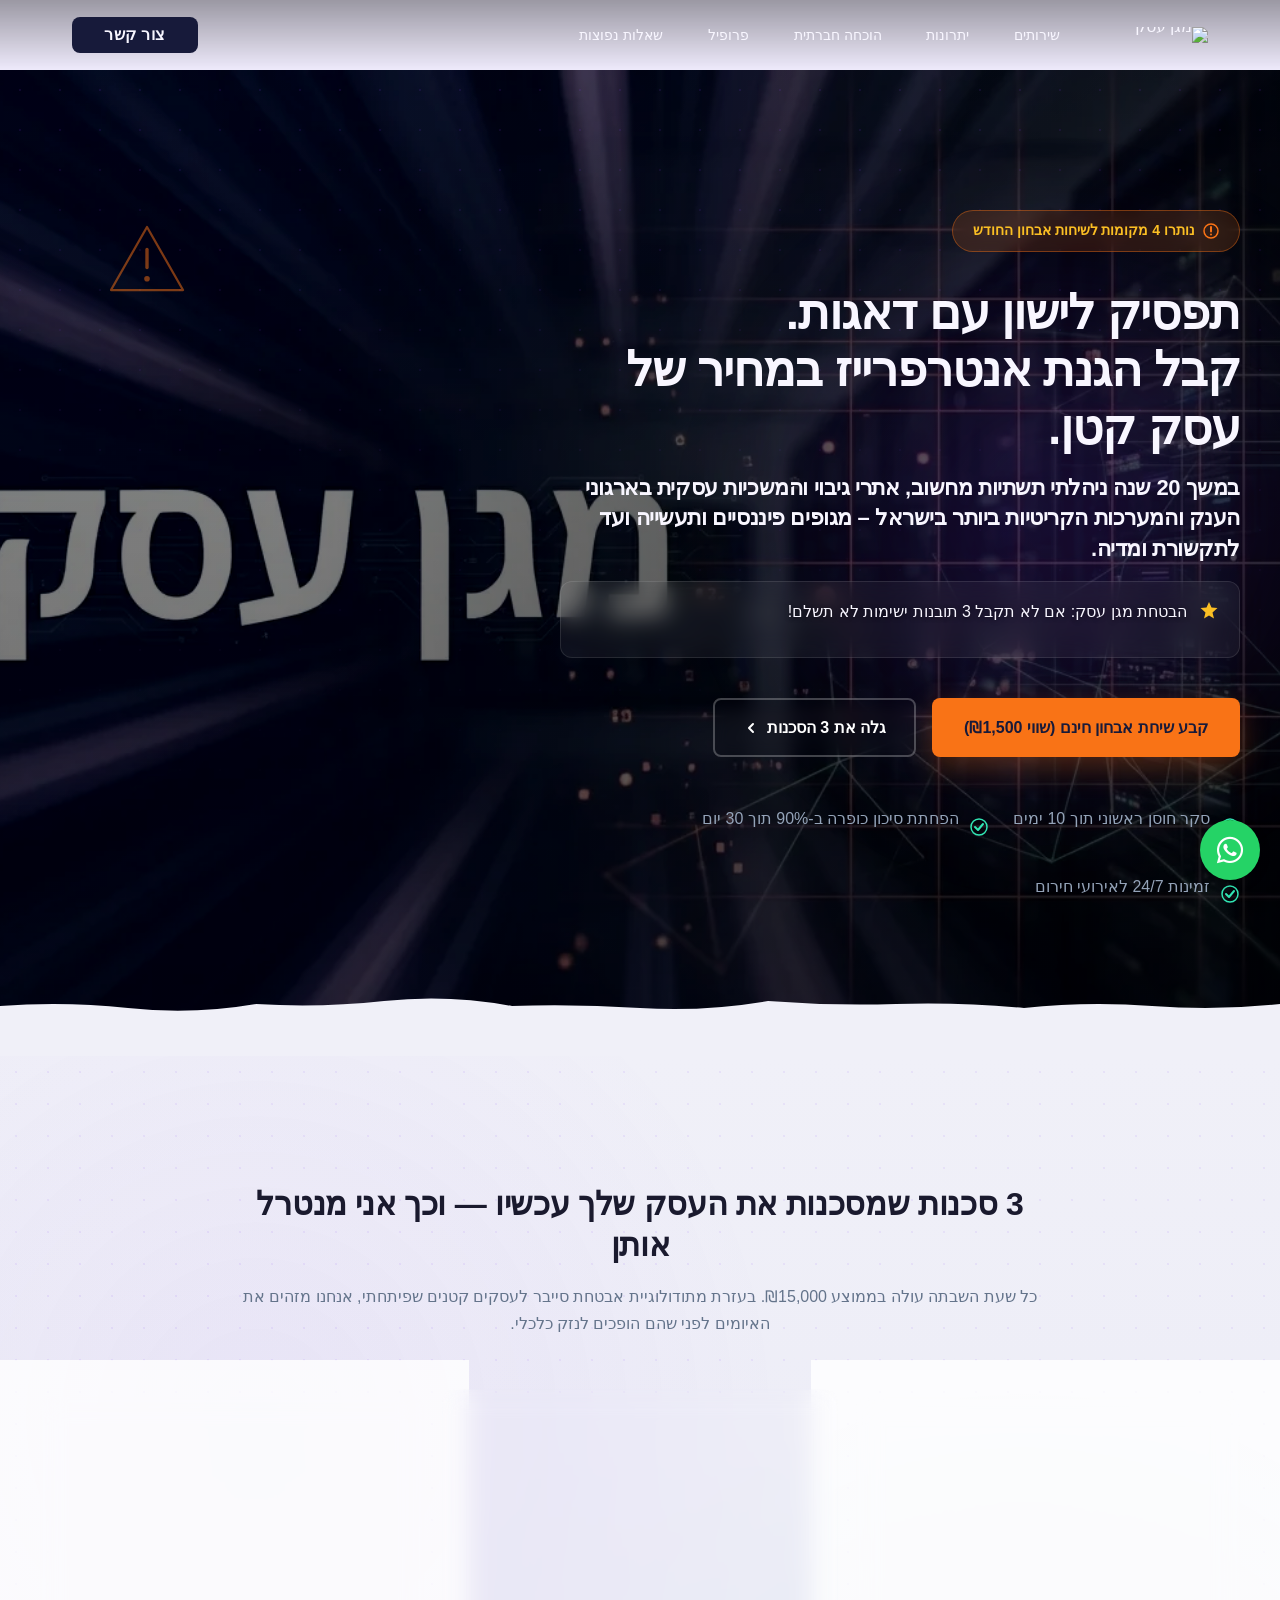
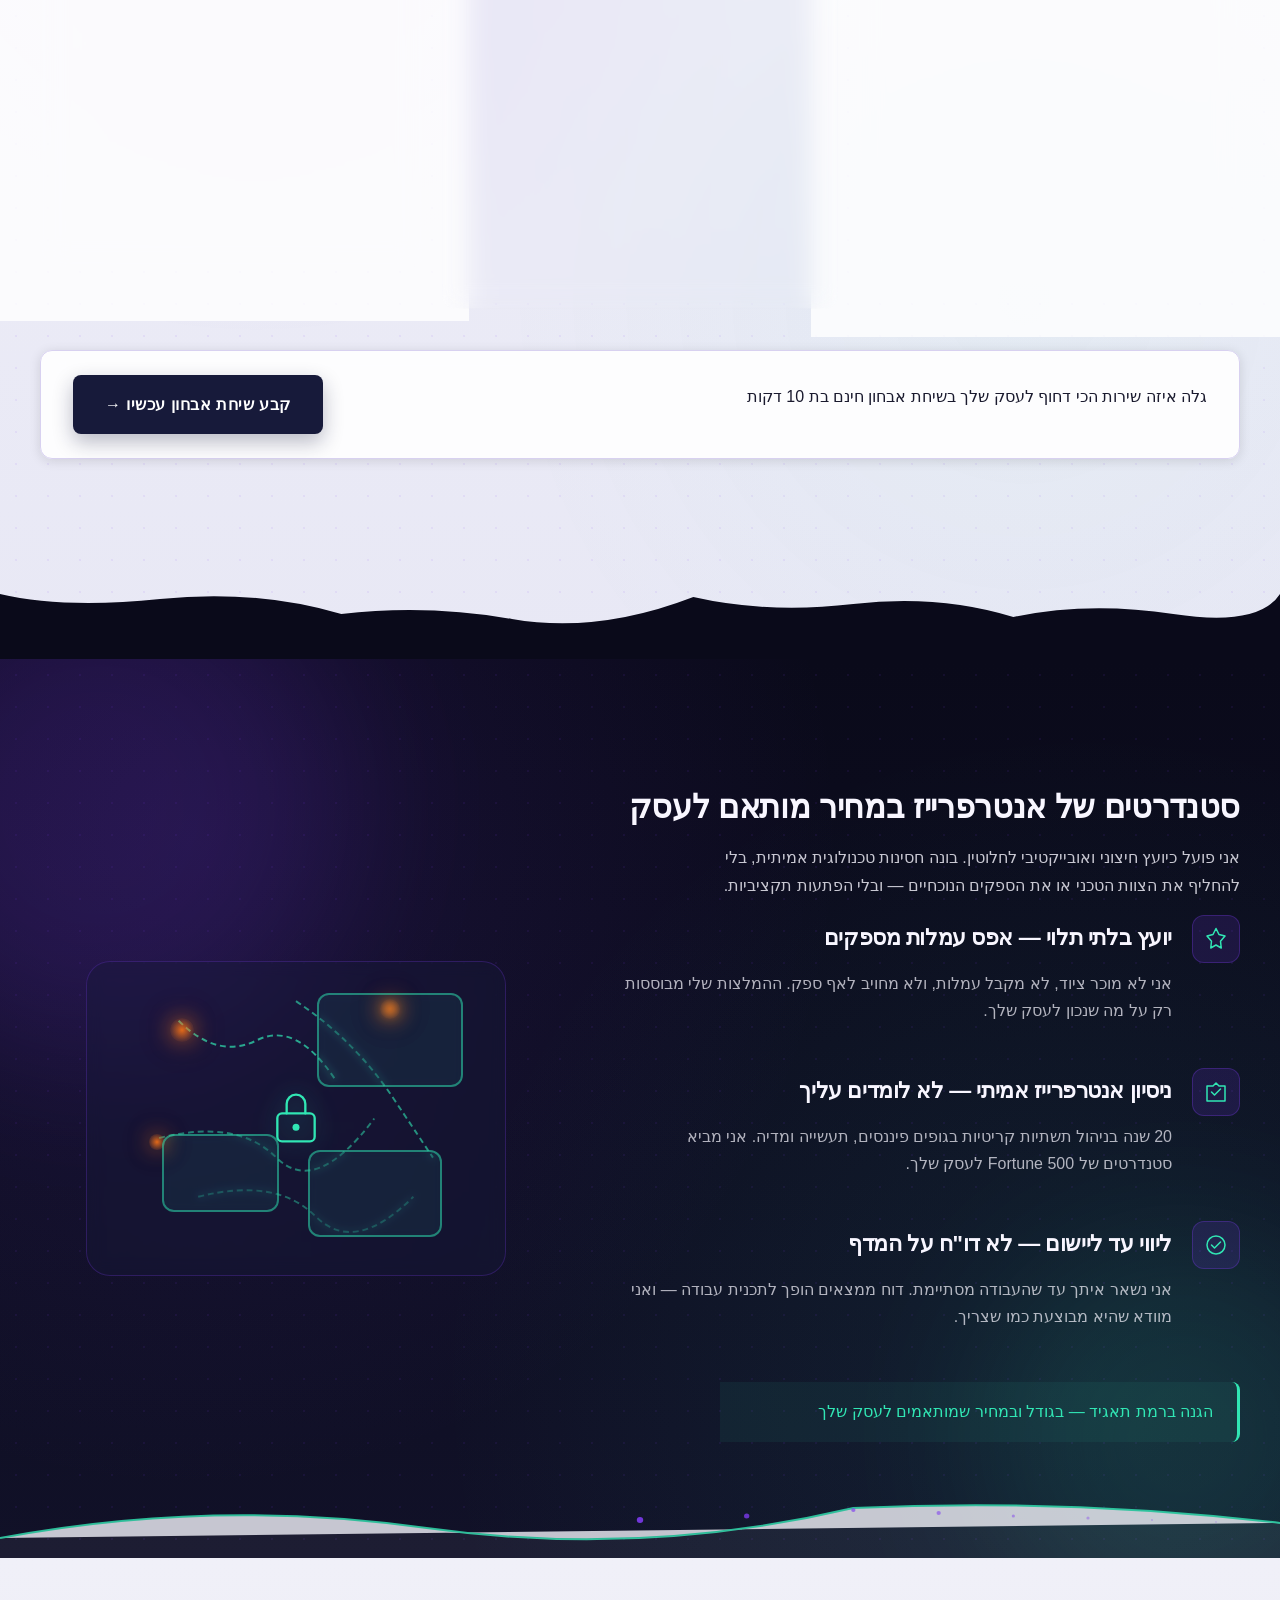
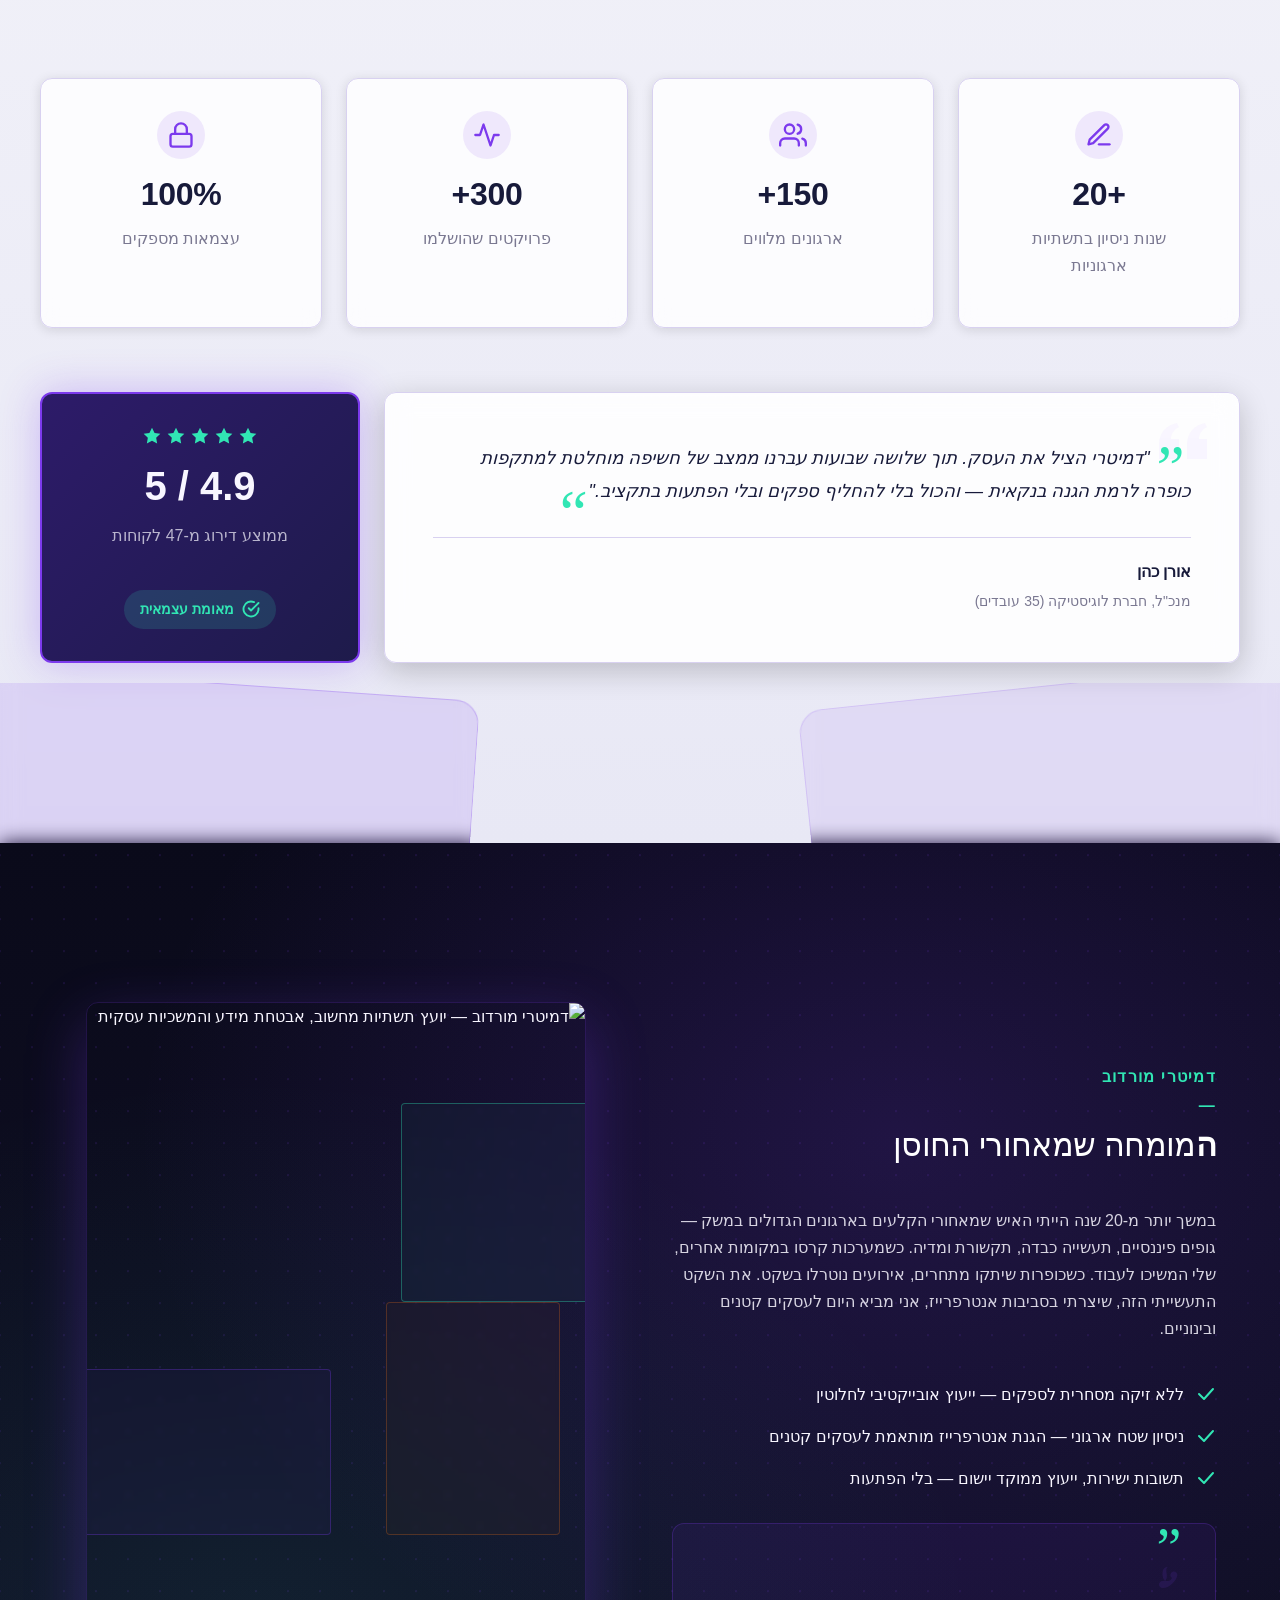
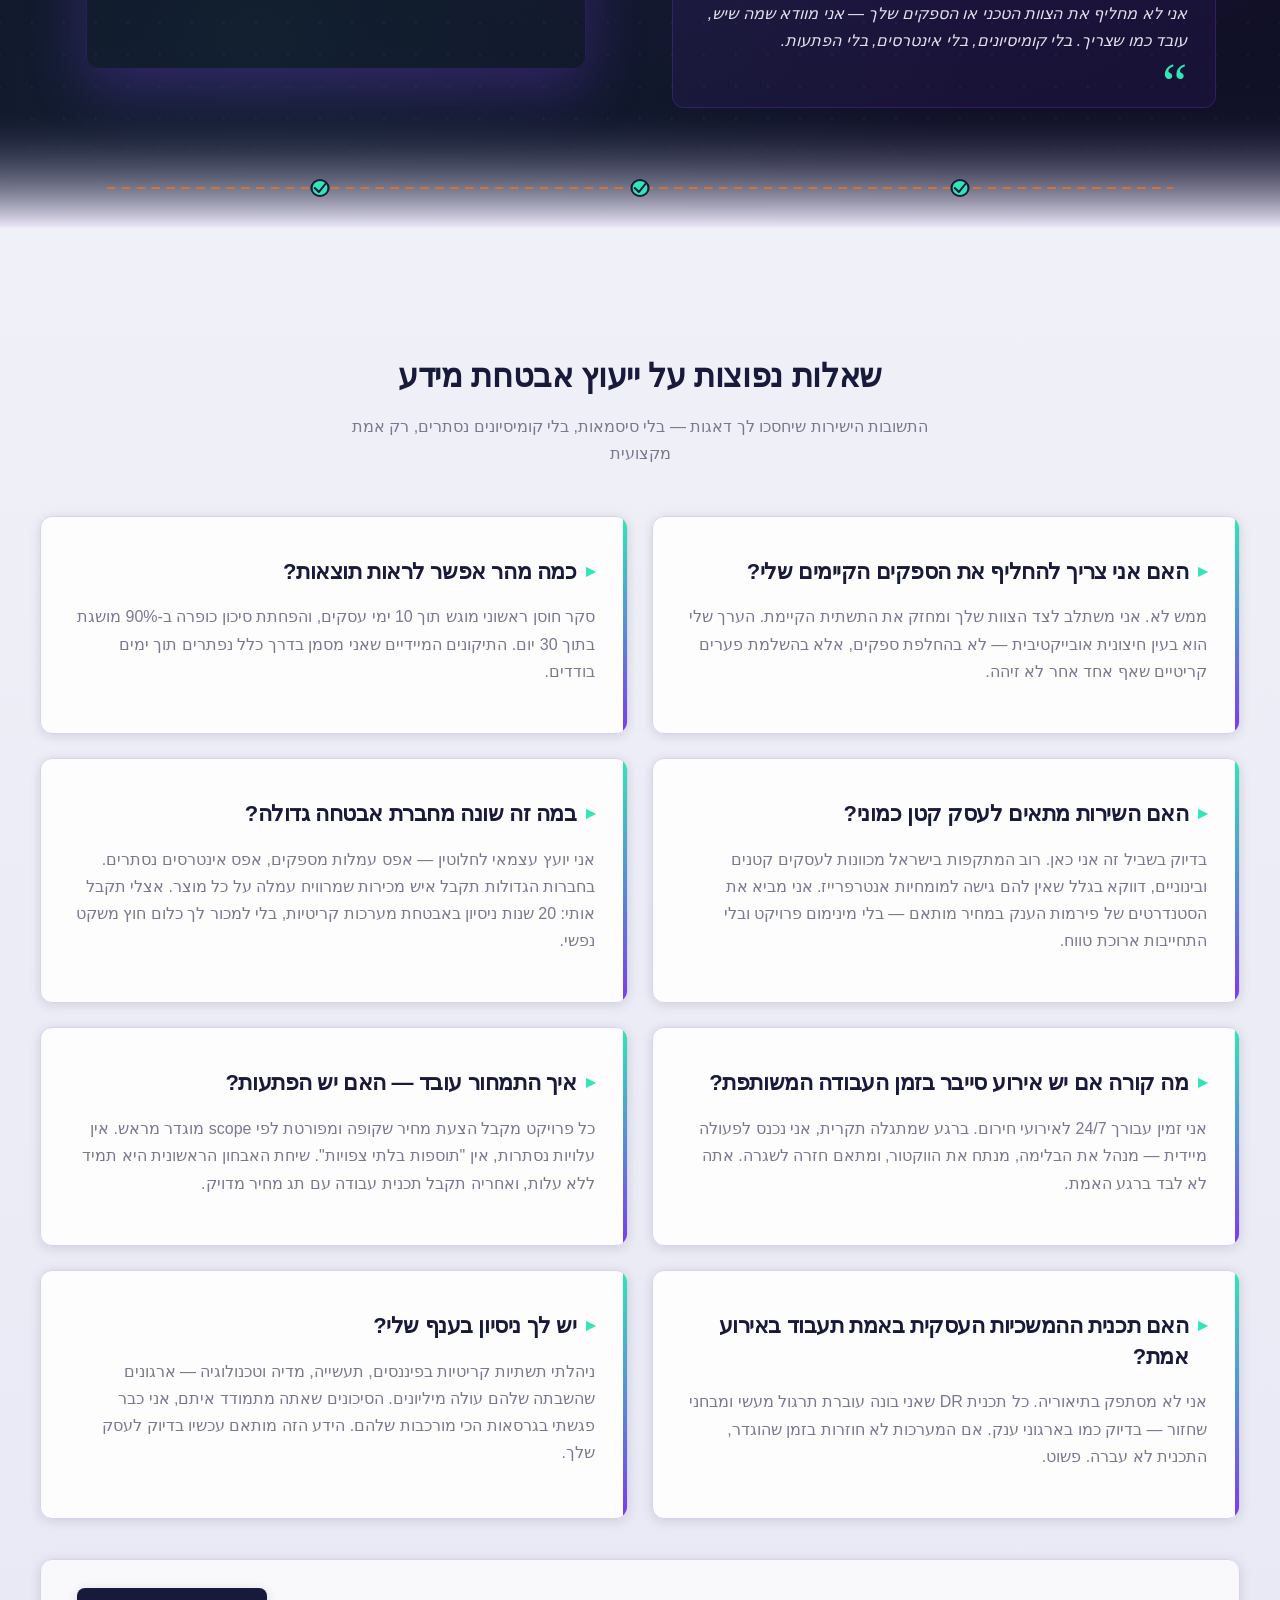
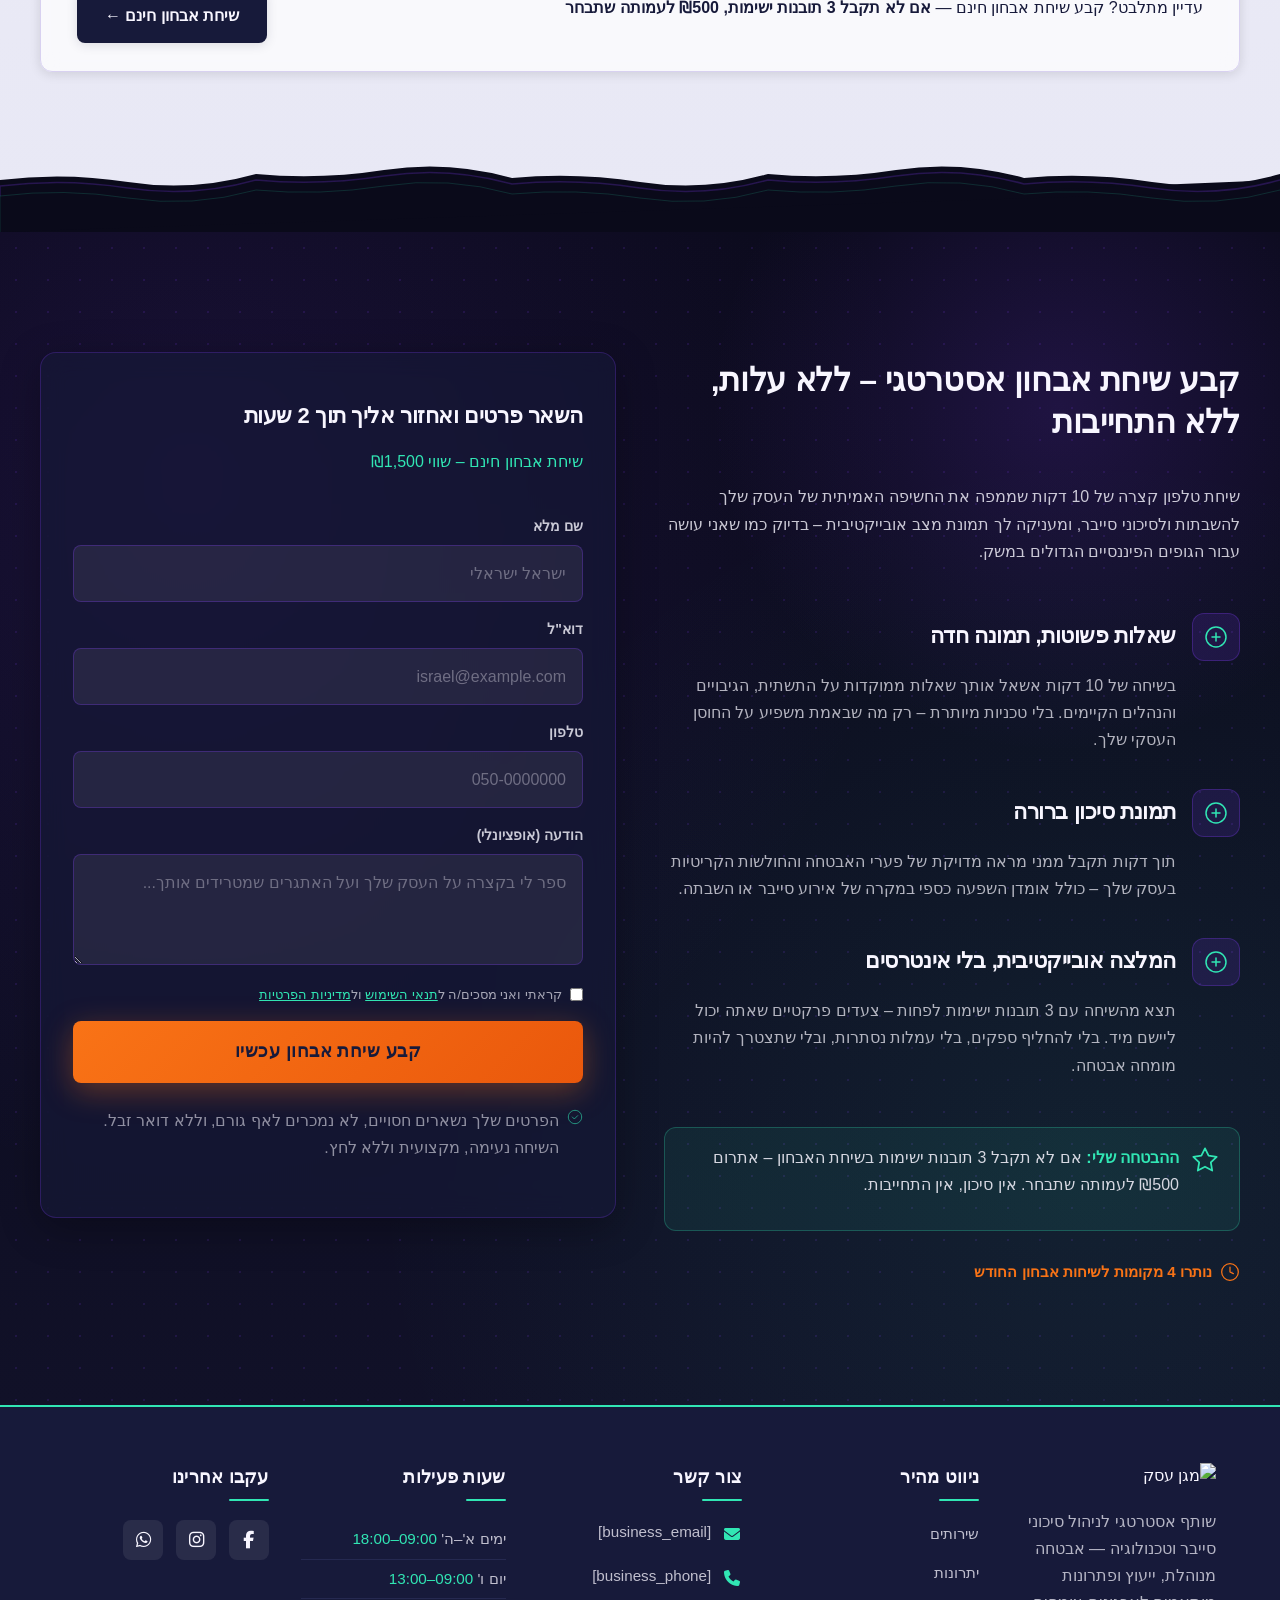
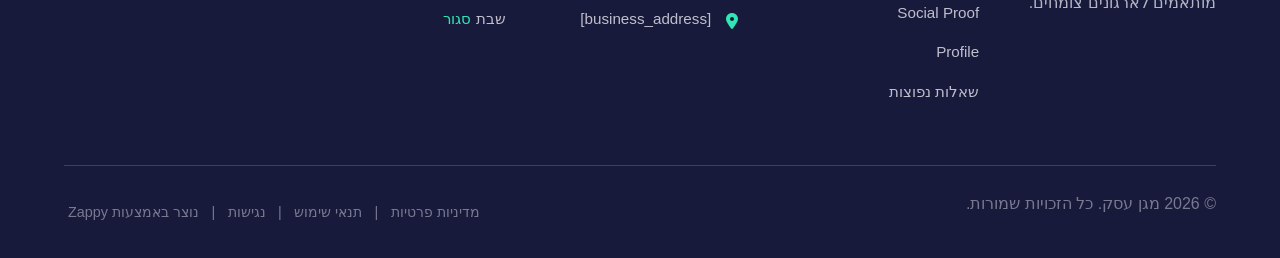
==== commit ad762c56: "Background sync: Progressive GitHub Sync" ====
--- a/public/index.html
+++ b/public/index.html
@@ -1 +1 @@
-<!doctype html><html dir="rtl" lang="he"><head><meta charset="UTF-8"><meta content="width=device-width,initial-scale=1" name="viewport"><meta content="index, follow" name="robots"><title>הגנה ארגונית לעסק שלך — מגן עסק</title><meta content="ייעוץ אבטחת סייבר ותשתיות IT עצמאי ובלתי תלוי. דמיטרי מורדוב מביא 20+ שנות ניסיון ברמת Fortune 500 לעסקים קטנים ובינוניים, במחיר הוגן וללא עמלות סמויות. תאם שיחת אבחון חינמית עוד היום." name="description"><meta content="it security consulting, אבטחת סייבר לעסקים קטנים, הגנה מפני כופרה לחברות קטנות ובינוניות, ייעוץ תשתיות IT עצמאי, סקר חוסן תשתיות IT" name="keywords"><link href="/assets/favicon.ico" rel="icon" type="image/x-icon"><link href="/assets/favicon-16x16.png" rel="icon" type="image/png" sizes="16x16"><link href="/assets/favicon-32x32.png" rel="icon" type="image/png" sizes="32x32"><link href="/assets/favicon-48x48.png" rel="icon" type="image/png" sizes="48x48"><link href="/assets/favicon-192x192.png" rel="icon" type="image/png" sizes="192x192"><link href="/assets/favicon-512x512.png" rel="icon" type="image/png" sizes="512x512"><link href="/assets/apple-touch-icon.png" rel="apple-touch-icon"><script>!function(){"use strict";var t="f77a4b71-ee64-4468-a25c-9b3a55c2f84c",e="https://api.zappy5.com/api/analytics/track",a=18e5,n=2592e6,o=!0,i=!0,r=!0;var s=function(){var e="zappy_visitor_"+t,a=null;try{if(a=localStorage.getItem(e)){var o=JSON.parse(a),i=Date.now();if(i-o.created<n)return o.lastSeen=i,localStorage.setItem(e,JSON.stringify(o)),o.id}}catch(t){console.warn("Zappy Analytics: LocalStorage not available")}var r="zv_"+Date.now()+"_"+Math.random().toString(36).substr(2,9);try{localStorage.setItem(e,JSON.stringify({id:r,created:Date.now(),lastSeen:Date.now()}))}catch(t){}return r}(),c=function(){var e="zappy_session_"+t,n=null;try{if(n=sessionStorage.getItem(e)){var o=JSON.parse(n),i=Date.now();if(i-o.timestamp<a)return o.timestamp=i,sessionStorage.setItem(e,JSON.stringify(o)),o.id}}catch(t){console.warn("Zappy Analytics: SessionStorage not available")}var r="zs_"+Date.now()+"_"+Math.random().toString(36).substr(2,9);try{sessionStorage.setItem(e,JSON.stringify({id:r,timestamp:Date.now()}))}catch(t){}return r}();function l(a,n){n=n||{};var o={website_id:t,event_type:a,page_path:window.location.pathname,referrer:document.referrer||"direct",visitor_id:s,session_id:c,metadata:n};if(navigator.sendBeacon){var i=new Blob([JSON.stringify(o)],{type:"application/json"});navigator.sendBeacon(e,i)}else fetch(e,{method:"POST",headers:{"Content-Type":"application/json"},body:JSON.stringify(o),keepalive:!0}).catch(function(t){console.warn("Zappy Analytics: Failed to track event",t)})}o&&l("pageview",{title:document.title,url:window.location.href}),i&&document.addEventListener("click",function(t){var e=t.target;if("BUTTON"===e.tagName||e.closest("button")){var a="BUTTON"===e.tagName?e:e.closest("button");l("click",{element:"button",text:a.textContent.trim().substring(0,100),id:a.id||null,class:a.className||null})}else if("A"===e.tagName||e.closest("a")){var n="A"===e.tagName?e:e.closest("a");l("navigation",{element:"link",text:n.textContent.trim().substring(0,100),href:n.href,external:n.hostname!==window.location.hostname})}},!0),r&&document.addEventListener("submit",function(t){var e=t.target;l("form_submit",{form_id:e.id||null,form_name:e.name||null,form_action:e.action||null,form_method:e.method||"GET"})},!0);var m=Date.now();window.addEventListener("beforeunload",function(){l("page_unload",{time_on_page:Math.floor((Date.now()-m)/1e3),page_path:window.location.pathname})}),window.zappyAnalytics={track:l,getVisitorId:function(){return s},getSessionId:function(){return c}}}()</script><meta content="הגנה ארגונית לעסק שלך — מגן עסק" property="og:title"><meta content="ייעוץ אבטחת סייבר ותשתיות IT עצמאי ובלתי תלוי. דמיטרי מורדוב מביא 20+ שנות ניסיון ברמת Fortune 500 לעסקים קטנים ובינוניים, במחיר הוגן וללא עמלות סמויות. תאם שיחת אבחון חינמית עוד היום." property="og:description"><meta content="summary_large_image" name="twitter:card"><meta content="הגנה ארגונית לעסק שלך — מגן עסק" name="twitter:title"><meta content="ייעוץ אבטחת סייבר ותשתיות IT עצמאי ובלתי תלוי. דמיטרי מורדוב מביא 20+ שנות ניסיון ברמת Fortune 500 לעסקים קטנים ובינוניים, במחיר הוגן וללא עמלות סמויות. תאם שיחת אבחון חינמית עוד היום." name="twitter:description"><meta content="website" property="og:type"><meta content="he_IL" property="og:locale"><link href="https://cdnjs.cloudflare.com/ajax/libs/font-awesome/6.4.0/css/all.min.css" rel="stylesheet"><style>.skip-link{position:absolute;top:0;left:0;transform:translateY(-200%);padding:12px 18px;background:var(--bg-dark,#1a1a1a);color:var(--text-light,#fff);font-weight:600;border-radius:0 0 8px 0;z-index:10000}.skip-link:focus{transform:none;outline:2px solid var(--ring,#fff);outline-offset:2px}:focus-visible{outline:2px solid var(--ring,currentColor);outline-offset:3px}</style><link href="/assets/favicon.ico" rel="icon" type="image/x-icon"><link href="/assets/favicon-16x16.png" rel="icon" type="image/png" sizes="16x16"><link href="/assets/favicon-32x32.png" rel="icon" type="image/png" sizes="32x32"><link href="/assets/favicon-48x48.png" rel="icon" type="image/png" sizes="48x48"><link href="/assets/favicon-192x192.png" rel="icon" type="image/png" sizes="192x192"><link href="/assets/favicon-512x512.png" rel="icon" type="image/png" sizes="512x512"><link href="/assets/apple-touch-icon.png" rel="apple-touch-icon"><link href="https://cdn.jsdelivr.net/npm/vanilla-cookieconsent@3/dist/cookieconsent.css" rel="stylesheet"><script src="https://cdn.jsdelivr.net/npm/vanilla-cookieconsent@3/dist/cookieconsent.umd.js"></script><script src="https://cdn.jsdelivr.net/gh/mickidum/acc_toolbar/acctoolbar/acctoolbar.min.js"></script><style data-zappy-section-v2-css="true">.index-hero-section{position:relative;width:100%;min-height:100vh;display:flex;align-items:center;justify-content:center;overflow:hidden;background-color:#0a0a1a;color:var(--text-light);padding-bottom:80px;direction:rtl}.index-hero-section .hero-bg-wrapper{position:absolute;inset:0;z-index:0}.index-hero-section .hero-bg-image{width:100%;height:100%;background-size:cover;background-position:center;filter:brightness(.7) contrast(1.1)}.index-hero-section .hero-scrim{position:absolute;inset:0;z-index:1;background:linear-gradient(180deg,rgba(10,10,26,.55) 0,rgba(10,10,26,.35) 40%,rgba(10,10,26,.65) 100%);pointer-events:none}.index-hero-section .cyber-grid-overlay{position:absolute;inset:0;z-index:2;pointer-events:none;background-image:radial-gradient(rgba(124,58,237,.12) 1px,transparent 1px);background-size:40px 40px;mask-image:linear-gradient(180deg,black 0%,transparent 80%);-webkit-mask-image:linear-gradient(180deg,black 0%,transparent 80%)}.index-hero-section .purple-radial-glow{position:absolute;top:10%;right:-10%;width:700px;height:700px;z-index:2;pointer-events:none;background:radial-gradient(circle,rgba(124,58,237,.2) 0,transparent 70%);filter:blur(40px)}.index-hero-section .warning-triangle-accent{position:absolute;top:15%;left:8%;width:90px;height:90px;z-index:2;pointer-events:none;opacity:.5;animation:floatWarning 6s ease-in-out infinite}@keyframes floatWarning{0%,100%{transform:translateY(0) rotate(0)}50%{transform:translateY(-15px) rotate(3deg)}}.index-hero-section .hero-overlay-group{position:relative;z-index:10;width:100%;padding:140px 20px 60px}.index-hero-section .hero-container{max-width:1200px;margin:0 auto;width:100%}.index-hero-section .hero-content{max-width:680px;text-align:right}.index-hero-section .urgency-badge{display:inline-flex;align-items:center;gap:8px;background:rgba(249,115,22,.15);border:1px solid rgba(249,115,22,.4);border-radius:100px;padding:8px 20px;margin-bottom:24px;color:#fbbf24;font-size:.875rem;font-weight:600;backdrop-filter:blur(8px);-webkit-backdrop-filter:blur(8px)}.index-hero-section .badge-icon{display:flex;align-items:center;color:#f97316}.index-hero-section .hero-headline{font-size:3.5rem;font-weight:800;letter-spacing:-.02em;line-height:1.15;color:var(--text-light);margin-bottom:24px}.index-hero-section .hero-subtitle{font-size:1.25rem;font-weight:400;line-height:1.6;color:#c4b5fd;margin-bottom:32px;text-shadow:0 2px 10px rgba(0,0,0,.5);max-width:600px}.index-hero-section .guarantee-block{display:flex;align-items:flex-start;gap:12px;margin-bottom:40px;padding:16px 20px;background:rgba(255,255,255,.05);backdrop-filter:blur(12px);-webkit-backdrop-filter:blur(12px);border-radius:12px;border:1px solid rgba(255,255,255,.1)}.index-hero-section .guarantee-icon{color:#fbbf24;flex-shrink:0;margin-top:2px}.index-hero-section .guarantee-text{font-size:.95rem;font-weight:500;line-height:1.6;color:var(--text-light);margin:0;text-shadow:0 1px 4px rgba(0,0,0,.5)}.index-hero-section .hero-ctas{display:flex;flex-wrap:wrap;gap:16px;margin-bottom:48px}.index-hero-section .btn-primary{background:#f97316;color:#fff;padding:16px 32px;border-radius:8px;border:none;font-weight:700;font-size:1rem;text-decoration:none;display:inline-flex;align-items:center;justify-content:center;transition:all .3s cubic-bezier(.4, 0, .2, 1);box-shadow:0 10px 30px rgba(249,115,22,.3);cursor:pointer;white-space:nowrap}.index-hero-section .btn-primary:hover{background:#fb923c;transform:translateY(-2px);box-shadow:0 15px 40px rgba(249,115,22,.5)}.index-hero-section .btn-secondary{background:0 0;color:#fff;padding:14px 28px;border-radius:8px;border:2px solid rgba(255,255,255,.25);font-weight:600;font-size:1rem;text-decoration:none;display:inline-flex;align-items:center;gap:8px;transition:all .3s cubic-bezier(.4, 0, .2, 1);backdrop-filter:blur(8px);-webkit-backdrop-filter:blur(8px);cursor:pointer;white-space:nowrap}.index-hero-section .btn-secondary:hover{background:rgba(255,255,255,.1);border-color:rgba(255,255,255,.5);transform:translateY(-2px)}.index-hero-section .btn-arrow{transform:rotate(180deg);transition:transform .3s ease}.index-hero-section .btn-secondary:hover .btn-arrow{transform:rotate(180deg) translateX(-4px)}.index-hero-section .trust-metrics{display:flex;flex-wrap:wrap;gap:24px}.index-hero-section .metric-item{display:flex;align-items:center;gap:10px;color:#94a3b8;font-size:.875rem;font-weight:500;transition:color .3s ease}.index-hero-section .metric-item:hover{color:#e2e8f0}.index-hero-section .metric-icon{color:#31e6b4;flex-shrink:0;display:flex;align-items:center}.index-hero-section .index-hero-divider-wrapper{position:absolute;bottom:0;left:0;width:100%;height:80px;pointer-events:none;z-index:5}.index-hero-section .index-hero-divider-wrapper svg{display:block;width:100%;height:100%}@media (max-width:768px){.index-hero-section{align-items:flex-start;padding-bottom:60px}.index-hero-section .hero-overlay-group{padding:120px 16px 40px}.index-hero-section .hero-content{max-width:100%}.index-hero-section .hero-headline{font-size:2.4rem;line-height:1.2}.index-hero-section .hero-subtitle{font-size:1.1rem}.index-hero-section .hero-ctas{flex-direction:column;width:100%}.index-hero-section .btn-primary,.index-hero-section .btn-secondary{width:100%;justify-content:center;text-align:center}.index-hero-section .trust-metrics{flex-direction:column;gap:16px}.index-hero-section .warning-triangle-accent{top:10%;left:5%;width:60px;height:60px;opacity:.3}.index-hero-section .purple-radial-glow{width:400px;height:400px;top:20%;right:-20%}.index-hero-section .hero-scrim{background:linear-gradient(180deg,rgba(10,10,26,.65) 0,rgba(10,10,26,.45) 50%,rgba(10,10,26,.75) 100%)}.index-hero-section .index-hero-divider-wrapper{height:60px}}@media (min-width:1400px){.index-hero-section .hero-headline{font-size:4rem}.index-hero-section .hero-content{max-width:750px}}.hero .hero-title,.hero h1,.hero-section h1,.hero-title,[class*=hero-] h1,[class~=hero] h1{font-size:48px!important;line-height:1.2!important}@media (max-width:1024px){.hero .hero-title,.hero h1,.hero-section h1,.hero-title,[class*=hero-] h1,[class~=hero] h1{font-size:36px!important}}@media (max-width:768px){.hero .hero-title,.hero h1,.hero-section h1,.hero-title,[class*=hero-] h1,[class~=hero] h1{font-size:28px!important}}</style><link href="/styles.css" rel="stylesheet"><script>window.ZAPPY_WEBSITE_ID="f77a4b71-ee64-4468-a25c-9b3a55c2f84c",window.ZAPPY_API_BASE="https://api.zappy5.com"</script><style id="zappy-dropdown-submenu-styles">#navMenu li:has(.sub-menu),.nav-menu li:has(.sub-menu),.navbar li:has(.sub-menu),nav li:has(.sub-menu){position:relative}#navMenu .sub-menu,.nav-menu .sub-menu,.navbar .sub-menu,nav .sub-menu{display:block!important;position:absolute!important;top:100%;left:0;min-width:220px;background:#fff;border-radius:8px;box-shadow:0 8px 25px rgba(0,0,0,.15);padding:8px 0;opacity:0;visibility:hidden;transform:translateY(10px);transition:all .3s ease;z-index:1000;list-style:none;pointer-events:none}#navMenu li:hover>.sub-menu,.nav-menu li:hover>.sub-menu,.navbar li:hover>.sub-menu,nav li:hover>.sub-menu{opacity:1!important;visibility:visible!important;transform:translateY(0)!important;pointer-events:auto!important}.sub-menu li{list-style:none;margin:0;padding:0}.sub-menu a{display:block!important;padding:10px 16px!important;color:var(--text-dark,#333)!important;font-weight:500;text-decoration:none;white-space:nowrap;transition:background-color .2s}.sub-menu .zappy-nav-child>a{padding-left:28px!important;font-size:.9em!important;opacity:.85!important}[dir=rtl] .sub-menu .zappy-nav-child>a,html[lang=ar] .sub-menu .zappy-nav-child>a,html[lang=he] .sub-menu .zappy-nav-child>a{padding-left:10px!important;padding-right:28px!important}.sub-menu .zappy-nav-parent>a{font-weight:600!important}.sub-menu a:hover{background-color:#f5f5f5}[dir=rtl] .nav-menu .sub-menu,[dir=rtl] .navbar .sub-menu,[dir=rtl] nav .sub-menu,html[lang=ar] .nav-menu .sub-menu,html[lang=ar] .navbar .sub-menu,html[lang=ar] nav .sub-menu,html[lang=he] .nav-menu .sub-menu,html[lang=he] .navbar .sub-menu,html[lang=he] nav .sub-menu{left:auto!important;right:0!important}.sub-menu:empty,.sub-menu:not(:has(li)):not(:has(> a)),.sub-menu:not(:has(li:not(.zappy-hidden-menu-item))):not(:has(> a)){display:none!important;opacity:0!important;visibility:hidden!important;pointer-events:none!important}li:has(.menu-group-title):hover>.sub-menu{opacity:1!important;visibility:visible!important;transform:translateY(0)!important;pointer-events:auto!important}#navMenu>li>.menu-group-title,.nav-menu>li>.menu-group-title{display:inline-block;padding:.5rem 1rem;cursor:default;user-select:none}@media (max-width:768px){#navMenu .sub-menu,.nav-menu .sub-menu,.navbar .sub-menu,nav .sub-menu{position:static!important;transform:none!important;box-shadow:none!important;background:0 0!important;max-height:0;overflow:hidden;opacity:0;visibility:hidden;transition:max-height .3s ease,opacity .3s ease;padding:0!important;border-radius:0!important}#navMenu .sub-menu.mobile-expanded,.nav-menu .sub-menu.mobile-expanded,.navbar .sub-menu.mobile-expanded{max-height:none!important;overflow-y:visible!important;opacity:1!important;visibility:visible!important;padding:8px 0 8px 16px!important}[dir=rtl] .sub-menu.mobile-expanded,html[lang=he] .sub-menu.mobile-expanded{padding:8px 16px 8px 0!important}#navMenu li:hover>.sub-menu,.nav-menu li:hover>.sub-menu,.navbar li:hover>.sub-menu,nav li:hover>.sub-menu{opacity:0;visibility:hidden;pointer-events:none}#navMenu li>.sub-menu.mobile-expanded,.nav-menu li>.sub-menu.mobile-expanded,.navbar li>.sub-menu.mobile-expanded,nav li>.sub-menu.mobile-expanded{opacity:1!important;visibility:visible!important;pointer-events:auto!important}#navMenu li:has(.sub-menu),.nav-menu li:has(.sub-menu),.navbar li:has(.sub-menu),nav li:has(.sub-menu){display:flex!important;flex-wrap:wrap!important;align-items:center!important;position:relative!important;min-height:44px!important}#navMenu li:has(.sub-menu)>a,.nav-menu li:has(.sub-menu)>a,.navbar li:has(.sub-menu)>a,nav li:has(.sub-menu)>a{flex:1!important;min-width:0!important}#navMenu li:has(.sub-menu)>.menu-group-title,.nav-menu li:has(.sub-menu)>.menu-group-title,.navbar li:has(.sub-menu)>.menu-group-title,nav li:has(.sub-menu)>.menu-group-title{flex:1!important;min-width:0!important;padding:0!important;line-height:inherit!important}#navMenu li:has(.sub-menu)>.sub-menu,.nav-menu li:has(.sub-menu)>.sub-menu,.navbar li:has(.sub-menu)>.sub-menu,nav li:has(.sub-menu)>.sub-menu{flex-basis:100%!important;width:100%!important}#navMenu li:has(.sub-menu)>a [class*=arrow],#navMenu li:has(.sub-menu)>a [class*=chevron],.nav-menu li:has(.sub-menu)>a .fa-angle-down,.nav-menu li:has(.sub-menu)>a .fa-chevron-down,.nav-menu li:has(.sub-menu)>a [class*=arrow],.nav-menu li:has(.sub-menu)>a [class*=chevron],nav li:has(.sub-menu)>a [class*=arrow],nav li:has(.sub-menu)>a [class*=chevron]{display:none!important;visibility:hidden!important}.mobile-submenu-toggle{display:flex!important;align-items:center!important;justify-content:center!important;width:44px!important;height:auto!important;background:0 0!important;border:none!important;cursor:pointer!important;color:var(--text-light)!important;position:static!important;flex-shrink:0!important;align-self:stretch!important;z-index:2!important;padding:0!important;margin:0!important}.mobile-submenu-toggle::after{content:''!important;width:0!important;height:0!important;border-left:6px solid transparent!important;border-right:6px solid transparent!important;border-top:7px solid currentColor!important;transition:transform .3s ease!important}.mobile-submenu-toggle.expanded::after{transform:rotate(180deg)!important}.sub-menu a{padding:10px 0!important;display:block!important;color:var(--text-light)!important;white-space:normal!important}.sub-menu .zappy-nav-child>a{padding-left:28px!important;font-size:.9em!important;opacity:.85!important}[dir=rtl] .sub-menu .zappy-nav-child>a,html[lang=ar] .sub-menu .zappy-nav-child>a,html[lang=he] .sub-menu .zappy-nav-child>a{padding-left:0!important;padding-right:28px!important}.sub-menu .zappy-nav-parent>a{font-weight:600!important}#navMenu.active,.nav-menu.active{max-width:100vw!important;overflow-x:hidden!important;box-sizing:border-box!important}.navbar .sub-menu li a,.zappy-products-dropdown .sub-menu a,nav.navbar .sub-menu li a{color:var(--text-light)!important}}@media (min-width:769px){.mobile-submenu-toggle{display:none!important}}</style><style id="zappy-widget-visibility">html[dir=rtl] .whatsapp-float{right:20px!important;left:auto!important}html:not([dir]) .whatsapp-float,html[dir=ltr] .whatsapp-float{left:20px!important;right:auto!important}html[dir=rtl] #mic-access-tool-general-button,html[dir=rtl] #mic-init-access-tool #mic-access-tool-general-button,html[dir=rtl] #mic-init-access-tool .mic-access-tool-general-button,html[dir=rtl] ._access-icon,html[dir=rtl] .mic-access-tool-general-button{left:20px!important;right:auto!important}html:not([dir]) #mic-access-tool-general-button,html:not([dir]) #mic-init-access-tool #mic-access-tool-general-button,html:not([dir]) #mic-init-access-tool .mic-access-tool-general-button,html:not([dir]) ._access-icon,html:not([dir]) .mic-access-tool-general-button,html[dir=ltr] #mic-access-tool-general-button,html[dir=ltr] #mic-init-access-tool #mic-access-tool-general-button,html[dir=ltr] #mic-init-access-tool .mic-access-tool-general-button,html[dir=ltr] ._access-icon,html[dir=ltr] .mic-access-tool-general-button{right:20px!important;left:auto!important}@media (max-width:768px){.whatsapp-float{display:flex!important}}@media (min-width:769px){.whatsapp-float{display:flex!important}}@media (max-width:768px){#mic-access-tool-general-button,#mic-init-access-tool #mic-access-tool-general-button,#mic-init-access-tool .mic-access-tool-general-button,._access-icon,.mic-access-tool-general-button{display:flex!important;visibility:visible!important;opacity:1!important;pointer-events:auto!important}#mic-access-tool-box.opened-mic-access-tool,#mic-init-access-tool #mic-access-tool-box.opened-mic-access-tool,.mic-access-tool-box.opened-mic-access-tool{visibility:visible!important;opacity:1!important;pointer-events:auto!important}}@media (min-width:769px){#mic-access-tool-general-button,#mic-init-access-tool #mic-access-tool-general-button,#mic-init-access-tool .mic-access-tool-general-button,._access-icon,.mic-access-tool-general-button{display:flex!important;visibility:visible!important;opacity:1!important;pointer-events:auto!important}#mic-access-tool-box.opened-mic-access-tool,#mic-init-access-tool #mic-access-tool-box.opened-mic-access-tool,.mic-access-tool-box.opened-mic-access-tool{visibility:visible!important;opacity:1!important;pointer-events:auto!important}}</style></head><body><a href="#main" class="skip-link">דלג לתוכן הראשי</a><nav class="navbar" dir="rtl"><button class="mobile-toggle" aria-label="Menu" id="mobileToggle"><svg viewBox="0 0 24 24" fill="none" height="24" width="24" class="hamburger-icon"><path d="M3 12h18M3 6h18M3 18h18" stroke="currentColor" stroke-width="2" stroke-linecap="round"></path></svg> <svg viewBox="0 0 24 24" fill="none" height="24" width="24" class="close-icon" style="display:none"><path d="M18 6L6 18M6 6l12 12" stroke="currentColor" stroke-width="2" stroke-linecap="round"></path></svg></button> <button class="phone-header-btn" aria-label="Call" data-phone="[business_phone]"><svg viewBox="0 0 24 24" fill="currentColor" height="20" width="20"><path d="M22 16.92v3a2 2 0 0 1-2.18 2 19.79 19.79 0 0 1-8.63-3.07 19.5 19.5 0 0 1-6-6 19.79 19.79 0 0 1-3.07-8.67A2 2 0 0 1 4.11 2h3a2 2 0 0 1 2 1.72 12.84 12.84 0 0 0 .7 2.81 2 2 0 0 1-.45 2.11L8.09 9.91a16 16 0 0 0 6 6l1.27-1.27a2 2 0 0 1 2.11-.45 12.84 12.84 0 0 0 2.81.7A2 2 0 0 1 22 16.92z"></path></svg></button><div class="nav-container"><div class="nav-right-group"><div class="nav-brand"><a href="/" class="logo-link"><img alt="מגן עסק" class="logo" src="/assets/site-----image-1.webp"></a></div><ul class="nav-menu" id="navMenu"><li><a href="#services">שירותים</a></li><li><a href="#benefits">יתרונות</a></li><li><a href="#social-proof">הוכחה חברתית</a></li><li><a href="#profile">פרופיל</a></li><li><a href="#faq">שאלות נפוצות</a></li><li class="mobile-contact-link nav-cta-mobile-item"><a href="#contact" class="nav-cta-btn">צור קשר</a></li></ul></div><div class="nav-cta-container"><a href="#contact" class="nav-cta-btn">צור קשר</a></div></div></nav><script>window.addEventListener("load",function(){const e=document.querySelector(".navbar, nav, header");if(!e)return void console.log("[Navbar] Navbar element not found");let t=document.getElementById("mobileToggle")||document.querySelector(".mobile-toggle")||document.querySelector(".hamburger")||document.querySelector(".hamburger-menu")||document.querySelector(".menu-toggle")||document.querySelector(".burger-menu")||document.querySelector('[aria-label="Menu"]')||document.querySelector('[aria-label="תפריט"]');const o=document.querySelector(".phone-header-btn"),n=window.getComputedStyle(e);let r=n.backgroundColor;if(console.log("[Navbar] Initial navbar background:",r),"transparent"===r||"rgba(0, 0, 0, 0)"===r||r.startsWith("rgba")&&r.includes(", 0)")){const e=n.backgroundImage;if(e&&"none"!==e)console.log("[Navbar] Navbar has background image/gradient, using dark text"),r="rgb(240, 240, 240)";else{const e=window.getComputedStyle(document.body).backgroundColor;console.log("[Navbar] Navbar transparent, using body background:",e),r=e}}const a=r.match(/\d+/g);if(a&&a.length>=3){const e=(.299*parseInt(a[0])+.587*parseInt(a[1])+.114*parseInt(a[2]))/255;console.log("[Navbar] Mobile button colors preserved from Claude CSS (luminance:",e.toFixed(2)+")");const n=document.createElement("style");n.id="zappy-mobile-nav-fix";document.documentElement.lang;document.documentElement.dir,n.textContent='\n        /* Hide mobile buttons on desktop, show only on mobile */\n        @media (min-width: 769px) {\n          .mobile-toggle,\n          .phone-header-btn {\n            display: none !important;\n          }\n        }\n        \n        /* Show and position mobile buttons correctly on mobile */\n        @media (max-width: 768px) {\n          .navbar,\n          nav.navbar {\n            min-height: 70px !important;\n          }\n\n          .mobile-toggle,\n          .phone-header-btn {\n            position: absolute !important;\n            top: 0 !important;\n            bottom: 0 !important;\n            margin-top: auto !important;\n            margin-bottom: auto !important;\n            transform: none !important;\n            z-index: 1001 !important;\n            display: flex !important;\n            align-items: center !important;\n            justify-content: center !important;\n            width: 36px !important;\n            height: 36px !important;\n            border-radius: 50% !important;\n            border: none !important;\n            cursor: pointer !important;\n            padding: 6px !important;\n            background: none !important;\n            color: var(--nav-text, var(--text-light)) !important;\n            touch-action: manipulation !important;\n            -webkit-tap-highlight-color: transparent !important;\n          }\n\n          html[data-zappy-site-type="ecommerce"] .phone-header-btn,\n          body[data-zappy-site-type="ecommerce"] .phone-header-btn,\n          html[data-zappy-site-type="ecommerce"] header .phone-header-btn,\n          html[data-zappy-site-type="ecommerce"] nav .phone-header-btn {\n            display: none !important;\n            visibility: hidden !important;\n            width: 0 !important;\n            height: 0 !important;\n            min-width: 0 !important;\n            overflow: hidden !important;\n          }\n          \n          /* LTR positioning (default): hamburger LEFT, phone RIGHT */\n          html:not([dir="rtl"]):not([lang="he"]):not([lang="ar"]) .mobile-toggle,\n          html[dir="ltr"] .mobile-toggle {\n            left: 12px !important;\n            right: auto !important;\n          }\n          html:not([dir="rtl"]):not([lang="he"]):not([lang="ar"]) .phone-header-btn,\n          html[dir="ltr"] .phone-header-btn {\n            right: 12px !important;\n            left: auto !important;\n          }\n          \n          /* RTL positioning: hamburger RIGHT, phone LEFT */\n          html[dir="rtl"] .mobile-toggle,\n          html[lang="he"] .mobile-toggle,\n          html[lang="ar"] .mobile-toggle {\n            right: 12px !important;\n            left: auto !important;\n          }\n          html[dir="rtl"] .phone-header-btn,\n          html[lang="he"] .phone-header-btn,\n          html[lang="ar"] .phone-header-btn {\n            left: 12px !important;\n            right: auto !important;\n          }\n          \n          /* CRITICAL: Ensure nav-container has min-height on mobile */\n          /* All children are positioned absolutely/fixed on mobile, so height:auto collapses to 0 */\n          .nav-container {\n            min-height: 70px !important;\n            position: relative !important;\n          }\n          \n          /* Ensure SVG icons are properly sized and inherit color */\n          .mobile-toggle svg,\n          .phone-header-btn svg {\n            width: 24px !important;\n            height: 24px !important;\n            /* Don\'t force display - let JavaScript control hamburger/close toggle */\n          }\n          \n          /* Reset nav-cta-container on mobile - remove desktop box-shadow/padding */\n          /* that creates a visible ghost box when CTA button is hidden */\n          .nav-cta-container {\n            box-shadow: none !important;\n            padding: 0 !important;\n          }\n          \n          /* Hide nav-cta-container entirely on mobile when there\'s no lang-switcher */\n          /* (only the CTA button is inside, and it\'s hidden on mobile) */\n          .nav-cta-container:not(:has(.lang-switcher)) {\n            display: none !important;\n          }\n          \n          /* CRITICAL: Prevent hero image fade gradient from bleeding over headline text */\n          /* The .image-fade-gradient has bottom: -30px (extends below parent) */\n          /* On mobile stacked layout, this overlaps the h1 text below the image */\n          .hero-image-column {\n            overflow: hidden !important;\n          }\n          .image-fade-gradient {\n            bottom: 0 !important;\n          }\n          \n          /* Hide desktop language switcher on mobile - hamburger menu handles it */\n          /* High specificity to override stored CSS */\n          .lang-switcher,\n          .nav-cta-container .lang-switcher,\n          .nav-container .lang-switcher,\n          .navbar .lang-switcher,\n          .navbar .nav-cta-container .lang-switcher {\n            display: none !important;\n          }\n        }\n      ';const r=document.getElementById("zappy-mobile-nav-fix");r&&r.remove(),document.head.appendChild(n),console.log("[Navbar] Critical CSS injected for mobile nav positioning");const i=window.innerWidth<=768;if(t){const e=t.querySelector(".hamburger-icon"),o=t.querySelector(".close-icon");e&&(e.style.setProperty("width","24px","important"),e.style.setProperty("height","24px","important"),e.style.setProperty("display","block","important")),o&&(o.style.setProperty("width","24px","important"),o.style.setProperty("height","24px","important"),o.style.setProperty("display","none","important")),i?(t.style.setProperty("position","absolute","important"),t.style.setProperty("top","0","important"),t.style.setProperty("bottom","0","important"),t.style.setProperty("margin-top","auto","important"),t.style.setProperty("margin-bottom","auto","important"),t.style.setProperty("transform","none","important"),t.style.setProperty("z-index","1001","important"),t.style.removeProperty("left"),t.style.removeProperty("right"),console.log("[Navbar] Mobile toggle positioning applied (mobile viewport)")):(t.style.removeProperty("position"),t.style.removeProperty("top"),t.style.removeProperty("transform"),t.style.removeProperty("z-index"),t.style.removeProperty("left"),t.style.removeProperty("right"),console.log("[Navbar] Desktop viewport - cleared mobile toggle inline positioning"))}if(o){const e=o.querySelector("svg");e&&(e.style.width="24px",e.style.height="24px",e.setAttribute("width","24"),e.setAttribute("height","24")),i?(o.style.setProperty("position","absolute","important"),o.style.setProperty("top","0","important"),o.style.setProperty("bottom","0","important"),o.style.setProperty("margin-top","auto","important"),o.style.setProperty("margin-bottom","auto","important"),o.style.setProperty("transform","none","important"),o.style.setProperty("z-index","1001","important"),o.style.removeProperty("left"),o.style.removeProperty("right"),console.log("[Navbar] Phone button positioning applied (mobile viewport)")):(o.style.removeProperty("position"),o.style.removeProperty("top"),o.style.removeProperty("transform"),o.style.removeProperty("z-index"),o.style.removeProperty("left"),o.style.removeProperty("right"),console.log("[Navbar] Desktop viewport - cleared phone button inline positioning"))}}else console.log("[Navbar] Could not parse background color:",r);t=document.getElementById("mobileToggle")||document.querySelector(".mobile-toggle")||document.querySelector(".hamburger")||document.querySelector(".hamburger-menu")||document.querySelector(".menu-toggle")||document.querySelector(".burger-menu")||document.querySelector('[aria-label="Menu"]')||document.querySelector('[aria-label="תפריט"]');const i=document.getElementById("navMenu")||document.querySelector(".nav-menu")||document.querySelector(".nav-links")||document.querySelector("nav ul:not(.submenu)");if(!t||!i)return void console.log("[Navbar] Mobile toggle or menu not found:",{toggle:!!t,menu:!!i});i.id||(i.id="navMenu"),console.log("[Navbar] Initializing mobile menu...");const l=t.cloneNode(!0);t.parentNode.replaceChild(l,t);var s=0;function p(e){var t=Date.now();t-s<300||(s=t,function(e){e.preventDefault(),e.stopPropagation();const t=l.querySelector(".hamburger-icon"),o=l.querySelector(".close-icon");i.classList.contains("active")?(i.classList.remove("active"),t&&t.style.setProperty("display","block","important"),o&&o.style.setProperty("display","none","important"),document.body.style.overflow="",document.body.classList.remove("menu-open"),console.log("[Navbar] Menu closed")):(i.classList.add("active"),t&&t.style.setProperty("display","none","important"),o&&o.style.setProperty("display","block","important"),document.body.style.overflow="hidden",document.body.classList.add("menu-open"),console.log("[Navbar] Menu opened"))}(e))}l.addEventListener("click",p),l.addEventListener("touchend",p),document.addEventListener("keydown",function(e){if(("Escape"===e.key||"Esc"===e.key)&&i.classList.contains("active")){const e=l.querySelector(".hamburger-icon"),t=l.querySelector(".close-icon");i.classList.remove("active"),e&&e.style.setProperty("display","block","important"),t&&t.style.setProperty("display","none","important"),document.body.style.overflow="",document.body.classList.remove("menu-open"),console.log("[Navbar] Menu closed (Escape)")}}),i.querySelectorAll("a").forEach(function(e){e.addEventListener("click",function(){if("#"===this.getAttribute("href"))return;const e=l.querySelector(".hamburger-icon"),t=l.querySelector(".close-icon");i.classList.remove("active"),e&&e.style.setProperty("display","block","important"),t&&t.style.setProperty("display","none","important"),document.body.style.overflow="",document.body.classList.remove("menu-open"),console.log("[Navbar] Menu closed (link clicked)")})});var m=i.querySelectorAll(".dropdown-toggle");m.forEach(function(e){e.addEventListener("click",function(e){e.preventDefault(),e.stopPropagation();var t=this.closest(".nav-dropdown");t&&(t.parentNode.querySelectorAll(".nav-dropdown.open").forEach(function(e){e!==t&&e.classList.remove("open")}),t.classList.toggle("open"),console.log("[Navbar] Dropdown toggled:",t.classList.contains("open")?"open":"closed"))})}),document.addEventListener("click",function(e){e.target.closest(".nav-dropdown")||document.querySelectorAll(".nav-dropdown.open").forEach(function(e){e.classList.remove("open")})}),console.log("[Navbar] Dropdown handlers initialized for "+m.length+" dropdowns"),o&&o.addEventListener("click",function(){const e=document.querySelectorAll('a[href^="tel:"]'),t=e.length>0?e[0].getAttribute("href").replace("tel:",""):"[business_phone]";window.location.href="tel:"+t,console.log("[Navbar] Phone button clicked")}),console.log("[Navbar] Mobile menu initialized successfully")})</script><main id="main"><section class="index-hero-section" data-layout-spec="בית-hero" id="hero" data-hero-type="fullscreen-scrim" data-zappy-section="true"><div class="hero-bg-wrapper"><div class="hero-bg-image" style="background-image:url('assets/site-index-hero-image-1.webp');background-size:cover;background-position:center"></div></div><div class="hero-scrim"></div><div class="cyber-grid-overlay" aria-hidden="true"></div><div class="purple-radial-glow" aria-hidden="true"></div><svg viewBox="0 0 80 80" fill="none" class="warning-triangle-accent" xmlns="http://www.w3.org/2000/svg" aria-hidden="true"><path d="M40 8L72 64H8L40 8Z" stroke="#F97316" stroke-width="2" stroke-linejoin="round"></path><path d="M40 28V44" stroke="#F97316" stroke-width="3" stroke-linecap="round"></path><circle cx="40" cy="54" r="2.5" fill="#F97316"></circle></svg><div class="hero-overlay-group"><div class="hero-container"><div class="hero-content" style="margin-inline-start:0;margin-inline-end:48px;margin-left:auto;margin-right:0"><div class="urgency-badge"><span class="badge-icon" aria-hidden="true"><svg viewBox="0 0 16 16" fill="none" data-element-type="icon" data-icon-type="svg" height="16" width="16" xmlns="http://www.w3.org/2000/svg" data-element-id="icon-1783345345677-i7raowips"><circle cx="8" cy="8" r="7" stroke="currentColor" stroke-width="1.5"></circle><path d="M8 4V8.5" stroke="currentColor" stroke-width="2" stroke-linecap="round"></path><circle cx="8" cy="11.5" r="1" fill="currentColor"></circle></svg> </span><span>נותרו 4 מקומות לשיחות אבחון החודש</span></div><h1 class="hero-headline">תפסיק לישון עם דאגות.<br>קבל הגנת אנטרפרייז במחיר של עסק קטן.</h1><h3 class="hero-subtitle" data-element-id="move-1783346022006-b8e69igz" data-zappy-text-width="custom" style="box-sizing:border-box;max-width:542px;width:min(542px, max(100%, -48px + 100vw));margin-left:calc(0.5 * (100% - min(542px, max(100%, -48px + 100vw))));margin-right:calc(0.5 * (100% - min(542px, max(100%, -48px + 100vw))));display:block"></h3><h2><span style="letter-spacing:-0.02em"></span></h2><h3 style="font-size:16px;line-height:1.5"><span style="color:#ffffff !important"><span style="letter-spacing:-0.02em">במשך 20 שנה ניהלתי את תשתיות מחשוב, אתרי גיבוי וההמשכיות העסקית&nbsp;</span><span style="letter-spacing:-0.02em">בארגוני הענק והמערכות הקריטיות ביותר בישראל - מגופי פיננסים ותעשייה ועד לגופי תקשורת ומדיה.&nbsp;</span></span></h3><span style="letter-spacing:-0.02em"></span><div class="guarantee-block"><div class="guarantee-icon" aria-hidden="true"><svg viewBox="0 0 20 20" fill="none" data-element-type="icon" data-icon-type="svg" height="20" width="20" xmlns="http://www.w3.org/2000/svg" data-element-id="icon-1783345345677-0ow7i5i38"><path d="M10 2L12.5 7.5L18.5 8L13.5 12.5L15 18.5L10 15.5L5 18.5L6.5 12.5L1.5 8L7.5 7.5L10 2Z" fill="currentColor"></path></svg></div><p class="guarantee-text">הבטחת מגן עסק: אם לא תקבל 3 תובנות ישימות לא תשלם!</p></div><div class="hero-ctas"><a href="#contact" class="btn-primary" data-element-id="btn-1783345345672-cj26xaha0" data-element-type="button" data-native-element="true">קבע שיחת אבחון חינם (שווי ₪1,500)</a> <a href="#risks" class="btn-secondary" data-element-id="btn-1783345345672-qf77x5l7n" data-element-type="button" data-native-element="true"><span>גלה את 3 הסכנות</span> <svg viewBox="0 0 16 16" fill="none" height="16" width="16" xmlns="http://www.w3.org/2000/svg" class="btn-arrow"><path d="M6 4L10 8L6 12" stroke="currentColor" stroke-width="2" stroke-linecap="round" stroke-linejoin="round"></path></svg></a></div><div class="trust-metrics"><div class="metric-item"><div class="metric-icon" aria-hidden="true"><svg viewBox="0 0 20 20" fill="none" data-element-type="icon" data-icon-type="svg" height="20" width="20" xmlns="http://www.w3.org/2000/svg" data-element-id="icon-1783345345677-q5wjjc9kb"><path d="M10 18C14.4183 18 18 14.4183 18 10C18 5.58172 14.4183 2 10 2C5.58172 2 2 5.58172 2 10C2 14.4183 5.58172 18 10 18Z" stroke="currentColor" stroke-width="1.5"></path><path d="M6 10L9 13L14 7" stroke="currentColor" stroke-width="2" stroke-linecap="round" stroke-linejoin="round"></path></svg></div><p><span>סקר חוסן ראשוני תוך 10 ימים</span></p></div><div class="metric-item"><div class="metric-icon" aria-hidden="true"><svg viewBox="0 0 20 20" fill="none" data-element-type="icon" data-icon-type="svg" height="20" width="20" xmlns="http://www.w3.org/2000/svg" data-element-id="icon-1783345345678-p0t57ad5y"><path d="M10 18C14.4183 18 18 14.4183 18 10C18 5.58172 14.4183 2 10 2C5.58172 2 2 5.58172 2 10C2 14.4183 5.58172 18 10 18Z" stroke="currentColor" stroke-width="1.5"></path><path d="M6 10L9 13L14 7" stroke="currentColor" stroke-width="2" stroke-linecap="round" stroke-linejoin="round"></path></svg></div><p><span>הפחתת סיכון כופרה ב-90% תוך 30 יום</span></p></div><div class="metric-item"><div class="metric-icon" aria-hidden="true"><svg viewBox="0 0 20 20" fill="none" data-element-type="icon" data-icon-type="svg" height="20" width="20" xmlns="http://www.w3.org/2000/svg" data-element-id="icon-1783345345678-31np2y5pv"><path d="M10 18C14.4183 18 18 14.4183 18 10C18 5.58172 14.4183 2 10 2C5.58172 2 2 5.58172 2 10C2 14.4183 5.58172 18 10 18Z" stroke="currentColor" stroke-width="1.5"></path><path d="M6 10L9 13L14 7" stroke="currentColor" stroke-width="2" stroke-linecap="round" stroke-linejoin="round"></path></svg></div><p><span>זמינות 24/7 לאירועי חירום</span></p></div></div></div></div></div><div class="index-hero-divider-wrapper" aria-hidden="true"><svg viewBox="0 0 1200 80" xmlns="http://www.w3.org/2000/svg" data-no-icon-edit="true" preserveAspectRatio="none"><path d="M0,80 L0,30 Q60,25 120,32 T240,28 Q300,32 360,25 T480,30 Q540,28 600,32 T720,25 Q780,30 840,28 T960,32 Q1020,25 1080,30 T1200,28 L1200,80 Z" fill="#F0F0F8"></path></svg></div></section><section class="index-services-section" data-layout-spec="בית-services" id="services" data-band-index="1"><div class="index-services-section__bg-pattern" aria-hidden="true"></div><div class="index-services-section__container"><div class="index-services-section__intro"><h2 class="index-services-section__title">3 סכנות שמסכנות את העסק שלך עכשיו — וכך אני מנטרל אותן</h2><p class="index-services-section__subtitle">כל שעת השבתה עולה בממוצע ₪15,000. בעזרת מתודולוגיית אבטחת סייבר לעסקים קטנים שפיתחתי, אנחנו מזהים את האיומים לפני שהם הופכים לנזק כלכלי.</p></div><div class="index-services-section__grid"><article class="index-services-section__card"><span class="index-services-section__alert-label">⚠️ סיכון תשתיתי</span><h3 class="index-services-section__card-title">חוסן תשתיות מחשוב</h3><p class="index-services-section__card-desc">זיהוי צווארי בקבוק ותצורות מסוכנות לפני שהן גורמות לקריסה. המערכות שלך יעבדו — בלי הפתעות.</p><ul class="index-services-section__checklist"><li class="index-services-section__checklist-item"><svg viewBox="0 0 24 24" fill="none" data-element-type="icon" data-icon-type="svg" stroke="currentColor" stroke-linecap="round" stroke-linejoin="round" stroke-width="2.5" class="index-services-section__check-icon"><polyline points="20 6 9 17 4 12"></polyline></svg> <span>סקר חוסן מלא תוך 10 ימים</span></li><li class="index-services-section__checklist-item"><svg viewBox="0 0 24 24" fill="none" data-element-type="icon" data-icon-type="svg" stroke="currentColor" stroke-linecap="round" stroke-linejoin="round" stroke-width="2.5" class="index-services-section__check-icon"><polyline points="20 6 9 17 4 12"></polyline></svg> <span>דוח ממצאים + תכנית פעולה מפורטת</span></li><li class="index-services-section__checklist-item"><svg viewBox="0 0 24 24" fill="none" data-element-type="icon" data-icon-type="svg" stroke="currentColor" stroke-linecap="round" stroke-linejoin="round" stroke-width="2.5" class="index-services-section__check-icon"><polyline points="20 6 9 17 4 12"></polyline></svg> <span>מעקב יישום עד לסיום מלא</span></li></ul><div class="index-services-section__outcome"><span class="index-services-section__outcome-icon">📊</span> <span class="index-services-section__outcome-text">יעד זמינות: 99.9% — פחות מ-8 שעות השבתה בשנה</span></div></article><article class="index-services-section__card index-services-section__card--featured"><div class="index-services-section__featured-tag">המבוקש ביותר</div><span class="index-services-section__alert-label">⚠️ סיכון סייבר</span><h3 class="index-services-section__card-title">הקשחת אבטחת מידע</h3><p class="index-services-section__card-desc">סקירת מערכות, זיהוי פרצות, הקשחת תשתיות, מודעות פישינג ומענה לאירועי חירום — הכל בחבילה אחת ממוקדת.</p><ul class="index-services-section__checklist"><li class="index-services-section__checklist-item"><svg viewBox="0 0 24 24" fill="none" data-element-type="icon" data-icon-type="svg" stroke="currentColor" stroke-linecap="round" stroke-linejoin="round" stroke-width="2.5" class="index-services-section__check-icon"><polyline points="20 6 9 17 4 12"></polyline></svg> <span>סקר אבטחה מלא ואיתור חולשות</span></li><li class="index-services-section__checklist-item"><svg viewBox="0 0 24 24" fill="none" data-element-type="icon" data-icon-type="svg" stroke="currentColor" stroke-linecap="round" stroke-linejoin="round" stroke-width="2.5" class="index-services-section__check-icon"><polyline points="20 6 9 17 4 12"></polyline></svg> <span>הגנה מפני כופרה לחברות קטנות ובינוניות</span></li><li class="index-services-section__checklist-item"><svg viewBox="0 0 24 24" fill="none" data-element-type="icon" data-icon-type="svg" stroke="currentColor" stroke-linecap="round" stroke-linejoin="round" stroke-width="2.5" class="index-services-section__check-icon"><polyline points="20 6 9 17 4 12"></polyline></svg> <span>מענה 24/7 לאירועי חירום</span></li></ul><div class="index-services-section__outcome"><span class="index-services-section__outcome-icon">🛡️</span> <span class="index-services-section__outcome-text">הפחתת סיכון חדירה בעד 90% תוך 30 יום</span></div></article><article class="index-services-section__card"><span class="index-services-section__alert-label">⚠️ סיכון המשכיות</span><h3 class="index-services-section__card-title">המשכיות עסקית והתאוששות מאסון</h3><p class="index-services-section__card-desc">תכנית DR אמיתית, תרגול שנתי, אסטרטגיית גיבוי 3-2-1 ונהלי חירום לעובדים — כדי שהעסק יחזור לעבוד תוך שעות, לא ימים.</p><ul class="index-services-section__checklist"><li class="index-services-section__checklist-item"><svg viewBox="0 0 24 24" fill="none" data-element-type="icon" data-icon-type="svg" stroke="currentColor" stroke-linecap="round" stroke-linejoin="round" stroke-width="2.5" class="index-services-section__check-icon"><polyline points="20 6 9 17 4 12"></polyline></svg> <span>בניית תכנית DR מותאמת אישית</span></li><li class="index-services-section__checklist-item"><svg viewBox="0 0 24 24" fill="none" data-element-type="icon" data-icon-type="svg" stroke="currentColor" stroke-linecap="round" stroke-linejoin="round" stroke-width="2.5" class="index-services-section__check-icon"><polyline points="20 6 9 17 4 12"></polyline></svg> <span>תרגול שנתי ועדכון נהלים</span></li><li class="index-services-section__checklist-item"><svg viewBox="0 0 24 24" fill="none" data-element-type="icon" data-icon-type="svg" stroke="currentColor" stroke-linecap="round" stroke-linejoin="round" stroke-width="2.5" class="index-services-section__check-icon"><polyline points="20 6 9 17 4 12"></polyline></svg> <span>אסטרטגיית גיבוי 3-2-1 מאובטחת</span></li></ul><div class="index-services-section__outcome"><span class="index-services-section__outcome-icon">⏱️</span> <span class="index-services-section__outcome-text">יעד RTO: 4 שעות במקום ימים</span></div></article></div><div class="index-services-section__cta-line"><p class="index-services-section__cta-text">גלה איזה שירות הכי דחוף לעסק שלך בשיחת אבחון חינם בת 10 דקות</p><a href="#contact" class="index-services-section__cta-btn">קבע שיחת אבחון עכשיו →</a></div></div><div class="index-services-section__divider-wrapper"><svg viewBox="0 0 1200 80" xmlns="http://www.w3.org/2000/svg" aria-hidden="true" data-no-icon-edit="true" preserveAspectRatio="none"><path d="M0,80 L0,15 Q60,30 150,20 T320,35 Q400,25 480,40 T650,18 Q720,35 800,25 T950,38 Q1020,22 1100,35 T1200,15 L1200,80 Z" fill="#0A0A1A"></path></svg></div></section><section class="index-benefits-section" data-layout-spec="בית-benefits" id="benefits" data-band-index="2"><div class="index-benefits-section__bg-decor" aria-hidden="true"><div class="index-benefits-section__grid-overlay"></div><div class="index-benefits-section__glow-orb index-benefits-section__glow-orb--left"></div><div class="index-benefits-section__glow-orb index-benefits-section__glow-orb--right"></div></div><div class="index-benefits-section__container"><div class="index-benefits-section__content-island"><h2 class="index-benefits-section__heading">סטנדרטים של אנטרפרייז במחיר מותאם לעסק&nbsp;</h2><p class="index-benefits-section__subhead">אני פועל כיועץ חיצוני ואובייקטיבי לחלוטין. בונה חסינות טכנולוגית אמיתית, בלי להחליף את הצוות הטכני או את הספקים הנוכחיים — ובלי הפתעות תקציביות.</p><div class="index-benefits-section__differentiators"><div class="index-benefits-section__diff-item" data-grid-item-index="0"><div class="index-benefits-section__diff-icon-wrap"><svg viewBox="0 0 32 32" fill="none" data-element-type="icon" data-icon-type="svg" xmlns="http://www.w3.org/2000/svg" class="index-benefits-section__diff-icon"><path d="M16 2L20 10L28 12L22 19L23 28L16 24L9 28L10 19L4 12L12 10L16 2Z" stroke="currentColor" stroke-width="2" stroke-linejoin="round"></path></svg></div><div class="index-benefits-section__diff-text"><h3 class="index-benefits-section__diff-title">יועץ בלתי תלוי — אפס עמלות מספקים</h3><p class="index-benefits-section__diff-desc">אני לא מוכר ציוד, לא מקבל עמלות, ולא מחויב לאף ספק. ההמלצות שלי מבוססות רק על מה שנכון לעסק שלך.</p></div></div><div class="index-benefits-section__diff-item" data-grid-item-index="1"><div class="index-benefits-section__diff-icon-wrap"><svg viewBox="0 0 32 32" fill="none" data-element-type="icon" data-icon-type="svg" xmlns="http://www.w3.org/2000/svg" class="index-benefits-section__diff-icon"><path d="M4 28V8H12L16 4L20 8H28V28H4Z" stroke="currentColor" stroke-width="2" stroke-linejoin="round"></path><path d="M10 16L14 20L22 12" stroke="currentColor" stroke-width="2" stroke-linecap="round" stroke-linejoin="round"></path></svg></div><div class="index-benefits-section__diff-text"><h3 class="index-benefits-section__diff-title">ניסיון אנטרפרייז אמיתי — לא לומדים עליך</h3><p class="index-benefits-section__diff-desc">20 שנה בניהול תשתיות קריטיות בגופים פיננסים, תעשייה ומדיה. אני מביא סטנדרטים של Fortune 500 לעסק שלך.</p></div></div><div class="index-benefits-section__diff-item" data-grid-item-index="2"><div class="index-benefits-section__diff-icon-wrap"><svg viewBox="0 0 32 32" fill="none" data-element-type="icon" data-icon-type="svg" xmlns="http://www.w3.org/2000/svg" class="index-benefits-section__diff-icon"><path d="M16 4C9.373 4 4 9.373 4 16C4 22.627 9.373 28 16 28C22.627 28 28 22.627 28 16C28 9.373 22.627 4 16 4Z" stroke="currentColor" stroke-width="2"></path><path d="M10 16L14 20L22 12" stroke="currentColor" stroke-width="2" stroke-linecap="round" stroke-linejoin="round"></path></svg></div><div class="index-benefits-section__diff-text"><h3 class="index-benefits-section__diff-title">ליווי עד ליישום — לא דו"ח על המדף</h3><p class="index-benefits-section__diff-desc">אני נשאר איתך עד שהעבודה מסתיימת. דוח ממצאים הופך לתכנית עבודה — ואני מוודא שהיא מבוצעת כמו שצריך.</p></div></div></div><p class="index-benefits-section__tagline">הגנה ברמת תאגיד — בגודל ובמחיר שמותאמים לעסק שלך</p></div><div class="index-benefits-section__visual-island" aria-hidden="true"><div class="index-benefits-section__risk-map"><div class="index-benefits-section__risk-node index-benefits-section__risk-node--1"></div><div class="index-benefits-section__risk-node index-benefits-section__risk-node--2"></div><div class="index-benefits-section__risk-node index-benefits-section__risk-node--3"></div><svg viewBox="0 0 400 320" fill="none" class="index-benefits-section__route-lines" xmlns="http://www.w3.org/2000/svg"><path d="M80,60 Q120,100 160,80 T240,120" stroke="var(--accent)" stroke-width="2" opacity="0.7" stroke-dasharray="6,4"></path><path d="M60,180 Q140,160 180,200 T280,160" stroke="var(--accent)" stroke-width="2" opacity="0.5" stroke-dasharray="6,4"></path><path d="M200,40 Q260,80 300,140 T340,200" stroke="var(--accent)" stroke-width="2" opacity="0.6" stroke-dasharray="6,4"></path><path d="M100,240 Q180,220 220,260 T320,240" stroke="var(--accent)" stroke-width="2" opacity="0.4" stroke-dasharray="6,4"></path></svg><div class="index-benefits-section__shield-zone index-benefits-section__shield-zone--1"></div><div class="index-benefits-section__shield-zone index-benefits-section__shield-zone--2"></div><div class="index-benefits-section__shield-zone index-benefits-section__shield-zone--3"></div><div class="index-benefits-section__lock-core"><svg viewBox="0 0 40 48" fill="none" xmlns="http://www.w3.org/2000/svg"><rect height="24" width="32" x="4" y="20" rx="4" stroke="var(--accent)" stroke-width="2"></rect><path d="M12,20V12C12,7.582 15.582,4 20,4C24.418,4 28,7.582 28,12V20" stroke="var(--accent)" stroke-width="2" stroke-linecap="round"></path><circle cx="20" cy="32" r="3" fill="var(--accent)"></circle></svg></div></div></div></div><div class="index-benefits-section__divider-wrapper" aria-hidden="true"><svg viewBox="0 0 1200 80" xmlns="http://www.w3.org/2000/svg" aria-hidden="true" data-no-icon-edit="true" preserveAspectRatio="none"><path d="M0,60 Q200,20 400,50 T800,30 Q1000,20 1200,45" stroke="var(--accent)" stroke-width="2" opacity="0.8" fill="#F0F0F8"></path><circle cx="600" cy="42" r="3" fill="#7C3AED" opacity="0.9"></circle><circle cx="700" cy="38" r="2.5" fill="#7C3AED" opacity="0.8"></circle><circle cx="800" cy="32" r="2" fill="#7C3AED" opacity="0.7"></circle><circle cx="880" cy="35" r="2" fill="#7C3AED" opacity="0.6"></circle><circle cx="950" cy="38" r="1.5" fill="#7C3AED" opacity="0.5"></circle><circle cx="1020" cy="40" r="1.5" fill="#7C3AED" opacity="0.4"></circle><circle cx="1080" cy="42" r="1" fill="#7C3AED" opacity="0.3"></circle><circle cx="1140" cy="44" r="1" fill="#7C3AED" opacity="0.2"></circle><circle cx="1180" cy="45" r="0.8" fill="#7C3AED" opacity="0.1"></circle><path d="M0,80 L0,60 Q200,20 400,50 T800,30 Q1000,20 1200,45 L1200,80 Z" fill="#F0F0F8" opacity="0.05"></path></svg></div></section><section class="index-social-proof-section" data-layout-spec="בית-social-proof" id="social-proof" data-band-index="3"><div class="index-social-proof-section__container"><div class="index-social-proof-section__metrics-band"><div class="index-social-proof-section__metric-card"><span class="index-social-proof-section__metric-icon" aria-hidden="true"><svg viewBox="0 0 24 24" fill="none" data-element-type="icon" data-icon-type="svg" height="28" width="28" stroke="currentColor" stroke-linecap="round" stroke-linejoin="round" stroke-width="2"><path d="M12 20h9"></path><path d="M16.5 3.5a2.121 2.121 0 0 1 3 3L7 19l-4 1 1-4L16.5 3.5z"></path></svg> </span><strong class="index-social-proof-section__metric-value">+20</strong><p class="index-social-proof-section__metric-label">שנות ניסיון בתשתיות ארגוניות</p></div><div class="index-social-proof-section__metric-card"><span class="index-social-proof-section__metric-icon" aria-hidden="true"><svg viewBox="0 0 24 24" fill="none" data-element-type="icon" data-icon-type="svg" height="28" width="28" stroke="currentColor" stroke-linecap="round" stroke-linejoin="round" stroke-width="2"><path d="M17 21v-2a4 4 0 0 0-4-4H5a4 4 0 0 0-4 4v2"></path><circle cx="9" cy="7" r="4"></circle><path d="M23 21v-2a4 4 0 0 0-3-3.87"></path><path d="M16 3.13a4 4 0 0 1 0 7.75"></path></svg> </span><strong class="index-social-proof-section__metric-value">150+</strong><p class="index-social-proof-section__metric-label">ארגונים מלווים</p></div><div class="index-social-proof-section__metric-card"><span class="index-social-proof-section__metric-icon" aria-hidden="true"><svg viewBox="0 0 24 24" fill="none" data-element-type="icon" data-icon-type="svg" height="28" width="28" stroke="currentColor" stroke-linecap="round" stroke-linejoin="round" stroke-width="2"><polyline points="22 12 18 12 15 21 9 3 6 12 2 12"></polyline></svg> </span><strong class="index-social-proof-section__metric-value">300+</strong><p class="index-social-proof-section__metric-label">פרויקטים שהושלמו</p></div><div class="index-social-proof-section__metric-card"><span class="index-social-proof-section__metric-icon" aria-hidden="true"><svg viewBox="0 0 24 24" fill="none" data-element-type="icon" data-icon-type="svg" height="28" width="28" stroke="currentColor" stroke-linecap="round" stroke-linejoin="round" stroke-width="2"><rect height="11" width="18" x="3" y="11" rx="2" ry="2"></rect><path d="M7 11V7a5 5 0 0 1 10 0v4"></path></svg> </span><strong class="index-social-proof-section__metric-value">100%</strong><p class="index-social-proof-section__metric-label">עצמאות מספקים</p></div></div><div class="index-social-proof-section__testimonial-grid"><article class="index-social-proof-section__quote-panel"><div class="index-social-proof-section__quote-decoration" aria-hidden="true"><svg viewBox="0 0 24 24" fill="currentColor" height="48" width="48" opacity="0.15"><path d="M14.017 21v-7.391c0-5.704 3.731-9.57 8.983-10.609l.995 2.151c-2.432.917-3.995 3.638-3.995 5.849h4v10h-9.983zm-14.017 0v-7.391c0-5.704 3.748-9.57 9-10.609l.996 2.151c-2.433.917-3.996 3.638-3.996 5.849h3.983v10h-9.983z"></path></svg></div><blockquote class="index-social-proof-section__quote-text">"דמיטרי הציל את העסק. תוך שלושה שבועות עברנו ממצב של חשיפה מוחלטת למתקפות כופרה לרמת הגנה בנקאית — והכול בלי להחליף ספקים ובלי הפתעות בתקציב."</blockquote><footer class="index-social-proof-section__quote-attribution"><strong class="index-social-proof-section__quote-author">אורן כהן</strong> <span class="index-social-proof-section__quote-role">מנכ"ל, חברת לוגיסטיקה (35 עובדים)</span></footer></article><aside class="index-social-proof-section__reputation-panel"><div class="index-social-proof-section__reputation-content"><div class="index-social-proof-section__stars" aria-label="4.9 מתוך 5 כוכבים"><svg viewBox="0 0 24 24" fill="currentColor" data-element-type="icon" data-icon-type="svg" height="20" width="20"><polygon points="12 2 15.09 8.26 22 9.27 17 14.14 18.18 21.02 12 17.77 5.82 21.02 7 14.14 2 9.27 8.91 8.26 12 2"></polygon></svg> <svg viewBox="0 0 24 24" fill="currentColor" data-element-type="icon" data-icon-type="svg" height="20" width="20"><polygon points="12 2 15.09 8.26 22 9.27 17 14.14 18.18 21.02 12 17.77 5.82 21.02 7 14.14 2 9.27 8.91 8.26 12 2"></polygon></svg> <svg viewBox="0 0 24 24" fill="currentColor" data-element-type="icon" data-icon-type="svg" height="20" width="20"><polygon points="12 2 15.09 8.26 22 9.27 17 14.14 18.18 21.02 12 17.77 5.82 21.02 7 14.14 2 9.27 8.91 8.26 12 2"></polygon></svg> <svg viewBox="0 0 24 24" fill="currentColor" data-element-type="icon" data-icon-type="svg" height="20" width="20"><polygon points="12 2 15.09 8.26 22 9.27 17 14.14 18.18 21.02 12 17.77 5.82 21.02 7 14.14 2 9.27 8.91 8.26 12 2"></polygon></svg> <svg viewBox="0 0 24 24" fill="currentColor" data-element-type="icon" data-icon-type="svg" height="20" width="20"><polygon points="12 2 15.09 8.26 22 9.27 17 14.14 18.18 21.02 12 17.77 5.82 21.02 7 14.14 2 9.27 8.91 8.26 12 2"></polygon></svg></div><strong class="index-social-proof-section__reputation-score">4.9 / 5</strong><p class="index-social-proof-section__reputation-desc">ממוצע דירוג מ-47 לקוחות</p><div class="index-social-proof-section__verification-badge"><svg viewBox="0 0 24 24" fill="none" data-element-type="icon" data-icon-type="svg" height="18" width="18" stroke="currentColor" stroke-linecap="round" stroke-linejoin="round" stroke-width="2.5"><path d="M22 11.08V12a10 10 0 1 1-5.93-9.14"></path><polyline points="22 4 12 14.01 9 11.01"></polyline></svg> <span>מאומת עצמאית</span></div></div></aside></div></div><div class="index-social-proof-section__divider-wrapper" aria-hidden="true"><div class="index-social-proof-section__divider-panel index-social-proof-section__divider-panel--start"></div><div class="index-social-proof-section__divider-panel index-social-proof-section__divider-panel--end"></div></div><div class="index-social-proof-section__bg-texture" aria-hidden="true"></div></section><section class="index-profile-section" data-layout-spec="בית-profile" id="profile" data-band-index="4"><div class="profile-container"><div class="profile-text-col"><h2 class="profile-heading"></h2><h1></h1><h2><span class="profile-heading-accent">דמיטרי מורדוב </span><span style="color:#171a3a !important"><span class="profile-heading-accent">—</span> <span style="color:#ffffff !important">ה<span style="font-weight:normal">מומחה שמאחורי החוסן</span></span><span style="font-weight:normal"></span></span></h2><p class="profile-narrative">במשך יותר מ-20 שנה הייתי האיש שמאחורי הקלעים בארגונים הגדולים במשק — גופים פיננסיים, תעשייה כבדה, תקשורת ומדיה. כשמערכות קרסו במקומות אחרים, שלי המשיכו לעבוד. כשכופרות שיתקו מתחרים, אירועים נוטרלו בשקט. את השקט התעשייתי הזה, שיצרתי בסביבות אנטרפרייז, אני מביא היום לעסקים קטנים ובינוניים.</p><ul class="profile-values"><li class="profile-value-item" data-grid-item-index="0"><span class="value-icon" aria-hidden="true"><svg viewBox="0 0 20 20" fill="none" data-element-type="icon" data-icon-type="svg" height="20" width="20" xmlns="http://www.w3.org/2000/svg"><path d="M3 10L8 15L17 5" stroke="currentColor" stroke-width="2" stroke-linecap="round" stroke-linejoin="round"></path></svg> </span><span class="value-text">ללא זיקה מסחרית לספקים — ייעוץ אובייקטיבי לחלוטין</span></li><li class="profile-value-item" data-grid-item-index="1"><span class="value-icon" aria-hidden="true"><svg viewBox="0 0 20 20" fill="none" data-element-type="icon" data-icon-type="svg" height="20" width="20" xmlns="http://www.w3.org/2000/svg"><path d="M3 10L8 15L17 5" stroke="currentColor" stroke-width="2" stroke-linecap="round" stroke-linejoin="round"></path></svg> </span><span class="value-text">ניסיון שטח ארגוני — הגנת אנטרפרייז מותאמת לעסקים קטנים</span></li><li class="profile-value-item" data-grid-item-index="2"><span class="value-icon" aria-hidden="true"><svg viewBox="0 0 20 20" fill="none" data-element-type="icon" data-icon-type="svg" height="20" width="20" xmlns="http://www.w3.org/2000/svg"><path d="M3 10L8 15L17 5" stroke="currentColor" stroke-width="2" stroke-linecap="round" stroke-linejoin="round"></path></svg> </span><span class="value-text">תשובות ישירות, ייעוץ ממוקד יישום — בלי הפתעות</span></li></ul><blockquote class="profile-quote"><svg viewBox="0 0 32 32" fill="none" data-element-type="icon" data-icon-type="svg" height="32" width="32" xmlns="http://www.w3.org/2000/svg" data-element-id="icon-1783344720180-c5bnvrxev" aria-hidden="true" class="quote-mark"><path d="M10 8C6 8 4 11 4 16C4 21 6 24 10 24C12 24 14 23 15 20C14 20 13 19 13 17C13 15 15 13 17 13C19 13 21 15 21 17C21 20 18 24 15 27C12 30 8 32 4 32C2 32 0 30 0 28C0 26 2 24 4 24C7 24 9 22 9 19C9 14 7 10 10 8Z" fill="currentColor" opacity="0.3"></path></svg><p class="quote-text">אני לא מחליף את הצוות הטכני או הספקים שלך — אני מוודא שמה שיש, עובד כמו שצריך. בלי קומיסיונים, בלי אינטרסים, בלי הפתעות.</p></blockquote></div><div class="profile-visual-col"><div class="portrait-frame"><img alt="דמיטרי מורדוב — יועץ תשתיות מחשוב, אבטחת מידע והמשכיות עסקית" class="portrait-image" src="/assets/site-index-profile-image-1.webp" data-context="Professional portrait of Dmitry Mordov, a confident IT and cybersecurity consultant in his 40s, wearing a dark blazer and standing in a dimly lit server room with glowing blue network cables and rack-mounted equipment. The image should convey authority, trust, and deep technical expertise. Background has subtle ultraviolet and mint diagnostic line accents." data-element-id="img-1783344720183-skh5b16mz" data-element-type="image" data-placeholder="index-profile-image-1" decoding="async" height="600" loading="lazy" width="600"><div class="risk-map-rect rect-1" aria-hidden="true"></div><div class="risk-map-rect rect-2" aria-hidden="true"></div><div class="risk-map-rect rect-3" aria-hidden="true"></div></div></div></div><div class="profile-divider-wrapper" aria-hidden="true"><svg viewBox="0 0 1200 120" xmlns="http://www.w3.org/2000/svg" aria-hidden="true" data-no-icon-edit="true" preserveAspectRatio="none"><defs><linearGradient id="profileDividerGrad" x1="0%" x2="0%" y1="0%" y2="100%"><stop offset="0%" stop-color="#171A3A" stop-opacity="0"></stop><stop offset="100%" stop-color="#EEEAFB" stop-opacity="1"></stop></linearGradient></defs><rect height="120" width="1200" x="0" y="0" fill="url(#profileDividerGrad)"></rect><line opacity="0.7" stroke="#F97316" stroke-dasharray="8 6" stroke-width="2" x1="100" x2="1100" y1="80" y2="80"></line><circle cx="300" cy="80" r="8" fill="#31E6B4" stroke="#171A3A" stroke-width="2"></circle><polyline points="295,80 299,84 305,76" fill="none" stroke="#171A3A" stroke-linecap="round" stroke-linejoin="round" stroke-width="2"></polyline><circle cx="600" cy="80" r="8" fill="#31E6B4" stroke="#171A3A" stroke-width="2"></circle><polyline points="595,80 599,84 605,76" fill="none" stroke="#171A3A" stroke-linecap="round" stroke-linejoin="round" stroke-width="2"></polyline><circle cx="900" cy="80" r="8" fill="#31E6B4" stroke="#171A3A" stroke-width="2"></circle><polyline points="895,80 899,84 905,76" fill="none" stroke="#171A3A" stroke-linecap="round" stroke-linejoin="round" stroke-width="2"></polyline></svg></div></section><section class="index-faq-section" data-layout-spec="בית-faq" id="faq" data-band-index="5" dir="rtl"><div class="faq-container"><div class="faq-header"><h2 class="faq-title">שאלות נפוצות על ייעוץ אבטחת מידע</h2><p class="faq-subtitle">התשובות הישירות שיחסכו לך דאגות — בלי סיסמאות, בלי קומיסיונים נסתרים, רק אמת מקצועית</p></div><div class="faq-grid"><article class="faq-card"><h3 class="faq-question">האם אני צריך להחליף את הספקים הקיימים שלי?</h3><p class="faq-answer">ממש לא. אני משתלב לצד הצוות שלך ומחזק את התשתית הקיימת. הערך שלי הוא בעין חיצונית אובייקטיבית — לא בהחלפת ספקים, אלא בהשלמת פערים קריטיים שאף אחד אחר לא זיהה.</p></article><article class="faq-card"><h3 class="faq-question">כמה מהר אפשר לראות תוצאות?</h3><p class="faq-subtitle">סקר חוסן ראשוני מוגש תוך 10 ימי עסקים, והפחתת סיכון כופרה ב-90% מושגת בתוך 30 יום. התיקונים המיידיים שאני מסמן בדרך כלל נפתרים תוך ימים בודדים.</p></article><article class="faq-card"><h3 class="faq-question">האם השירות מתאים לעסק קטן כמוני?</h3><p class="faq-answer">בדיוק בשביל זה אני כאן. רוב המתקפות בישראל מכוונות לעסקים קטנים ובינוניים, דווקא בגלל שאין להם גישה למומחיות אנטרפרייז. אני מביא את הסטנדרטים של פירמות הענק במחיר מותאם — בלי מינימום פרויקט ובלי התחייבות ארוכת טווח.</p></article><article class="faq-card"><h3 class="faq-question">במה זה שונה מחברת אבטחה גדולה?</h3><p class="faq-answer">אני יועץ עצמאי לחלוטין — אפס עמלות מספקים, אפס אינטרסים נסתרים. בחברות הגדולות תקבל איש מכירות שמרוויח עמלה על כל מוצר. אצלי תקבל אותי: 20 שנות ניסיון באבטחת מערכות קריטיות, בלי למכור לך כלום חוץ משקט נפשי.</p></article><article class="faq-card"><h3 class="faq-question">מה קורה אם יש אירוע סייבר בזמן העבודה המשותפת?</h3><p class="faq-answer">אני זמין עבורך 24/7 לאירועי חירום. ברגע שמתגלה תקרית, אני נכנס לפעולה מיידית — מנהל את הבלימה, מנתח את הווקטור, ומתאם חזרה לשגרה. אתה לא לבד ברגע האמת.</p></article><article class="faq-card"><h3 class="faq-question">איך התמחור עובד — האם יש הפתעות?</h3><p class="faq-answer">כל פרויקט מקבל הצעת מחיר שקופה ומפורטת לפי scope מוגדר מראש. אין עלויות נסתרות, אין "תוספות בלתי צפויות". שיחת האבחון הראשונית היא תמיד ללא עלות, ואחריה תקבל תכנית עבודה עם תג מחיר מדויק.</p></article><article class="faq-card"><h3 class="faq-question">האם תכנית ההמשכיות העסקית באמת תעבוד באירוע אמת?</h3><p class="faq-answer">אני לא מסתפק בתיאוריה. כל תכנית DR שאני בונה עוברת תרגול מעשי ומבחני שחזור — בדיוק כמו בארגוני ענק. אם המערכות לא חוזרות בזמן שהוגדר, התכנית לא עברה. פשוט.</p></article><article class="faq-card"><h3 class="faq-question">יש לך ניסיון בענף שלי?</h3><p class="faq-answer">ניהלתי תשתיות קריטיות בפיננסים, תעשייה, מדיה וטכנולוגיה — ארגונים שהשבתה שלהם עולה מיליונים. הסיכונים שאתה מתמודד איתם, אני כבר פגשתי בגרסאות הכי מורכבות שלהם. הידע הזה מותאם עכשיו בדיוק לעסק שלך.</p></article></div><div class="faq-cta-strip"><div class="cta-strip-content"><p class="cta-strip-text">עדיין מתלבט? קבע שיחת אבחון חינם — <span class="cta-highlight">אם לא תקבל 3 תובנות ישימות, ₪500 לעמותה שתבחר</span></p><a href="#contact" class="btn-cta-faq">שיחת אבחון חינם ←</a></div></div></div><div class="faq-divider-wrapper" aria-hidden="true"><svg viewBox="0 0 1200 80" xmlns="http://www.w3.org/2000/svg" aria-hidden="true" data-no-icon-edit="true" preserveAspectRatio="none"><defs><linearGradient id="faq-wave-grad" x1="0%" x2="100%" y1="0%" y2="0%"><stop offset="0%" stop-color="#7C3AED" stop-opacity="0.6"></stop><stop offset="50%" stop-color="#4F46E5" stop-opacity="0.8"></stop><stop offset="100%" stop-color="#171A3A" stop-opacity="1"></stop></linearGradient></defs><path d="M0,80 L0,28 Q60,20 120,30 T240,22 Q300,28 360,18 T480,26 Q540,20 600,30 T720,22 Q780,28 840,18 T960,26 Q1020,20 1080,30 T1200,22 L1200,80 Z" fill="#0A0A1A" class="faq-wave-base"></path><path d="M0,80 L0,34 Q60,26 120,36 T240,28 Q300,34 360,24 T480,32 Q540,26 600,36 T720,28 Q780,34 840,24 T960,32 Q1020,26 1080,36 T1200,28" stroke="#7C3AED" stroke-width="1.5" fill="#0A0A1A" class="faq-wave-contour" stroke-opacity="0.25" vector-effect="non-scaling-stroke"></path><path d="M0,80 L0,44 Q60,36 120,46 T240,38 Q300,44 360,34 T480,42 Q540,36 600,46 T720,38 Q780,44 840,34 T960,42 Q1020,36 1080,46 T1200,38" stroke="#31E6B4" stroke-width="0.8" fill="#0A0A1A" class="faq-wave-contour-2" stroke-opacity="0.2" vector-effect="non-scaling-stroke"></path></svg></div></section><section class="index-contact-section" data-layout-spec="בית-contact" id="contact" data-band-index="6" dir="rtl"><div class="index-contact-section__bg-decor" aria-hidden="true"></div><div class="index-contact-section__container"><div class="index-contact-section__grid"><div class="index-contact-section__content"><h2 class="index-contact-section__title">קבע שיחת אבחון אסטרטגי – ללא עלות, ללא התחייבות</h2><p class="index-contact-section__subtitle">שיחת טלפון קצרה של 10 דקות שממפה את החשיפה האמיתית של העסק שלך להשבתות ולסיכוני סייבר, ומעניקה לך תמונת מצב אובייקטיבית – בדיוק כמו שאני עושה עבור הגופים הפיננסיים הגדולים במשק.</p><div class="index-contact-section__steps"><div class="index-contact-section__step"><div class="index-contact-section__step-icon"><svg viewBox="0 0 24 24" fill="none" data-element-type="icon" data-icon-type="svg" height="24" width="24" xmlns="http://www.w3.org/2000/svg"><circle cx="12" cy="12" r="10" stroke="currentColor" stroke-width="1.5"></circle><path d="M8 12h8M12 8v8" stroke="currentColor" stroke-width="1.5" stroke-linecap="round"></path></svg></div><div class="index-contact-section__step-content"><h3 class="index-contact-section__step-title">שאלות פשוטות, תמונה חדה</h3><p class="index-contact-section__step-text">בשיחה של 10 דקות אשאל אותך שאלות ממוקדות על התשתית, הגיבויים והנהלים הקיימים. בלי טכניות מיותרת – רק מה שבאמת משפיע על החוסן העסקי שלך.</p></div></div><div class="index-contact-section__step"><div class="index-contact-section__step-icon"><svg viewBox="0 0 24 24" fill="none" data-element-type="icon" data-icon-type="svg" height="24" width="24" xmlns="http://www.w3.org/2000/svg"><circle cx="12" cy="12" r="10" stroke="currentColor" stroke-width="1.5"></circle><path d="M8 12h8M12 8v8" stroke="currentColor" stroke-width="1.5" stroke-linecap="round"></path></svg></div><div class="index-contact-section__step-content"><h3 class="index-contact-section__step-title">תמונת סיכון ברורה</h3><p class="index-contact-section__step-text">תוך דקות תקבל ממני מראה מדויקת של פערי האבטחה והחולשות הקריטיות בעסק שלך – כולל אומדן השפעה כספי במקרה של אירוע סייבר או השבתה.</p></div></div><div class="index-contact-section__step"><div class="index-contact-section__step-icon"><svg viewBox="0 0 24 24" fill="none" data-element-type="icon" data-icon-type="svg" height="24" width="24" xmlns="http://www.w3.org/2000/svg"><circle cx="12" cy="12" r="10" stroke="currentColor" stroke-width="1.5"></circle><path d="M8 12h8M12 8v8" stroke="currentColor" stroke-width="1.5" stroke-linecap="round"></path></svg></div><div class="index-contact-section__step-content"><h3 class="index-contact-section__step-title">המלצה אובייקטיבית, בלי אינטרסים</h3><p class="index-contact-section__step-text">תצא מהשיחה עם 3 תובנות ישימות לפחות – צעדים פרקטיים שאתה יכול ליישם מיד. בלי להחליף ספקים, בלי עמלות נסתרות, ובלי שתצטרך להיות מומחה אבטחה.</p></div></div></div><div class="index-contact-section__guarantee-box"><div class="index-contact-section__guarantee-icon"><svg viewBox="0 0 24 24" fill="none" data-element-type="icon" data-icon-type="svg" height="28" width="28" xmlns="http://www.w3.org/2000/svg"><path d="M12 2L15.09 8.26L22 9.27L17 14.14L18.18 21.02L12 17.77L5.82 21.02L7 14.14L2 9.27L8.91 8.26L12 2Z" stroke="currentColor" stroke-width="1.5" stroke-linejoin="round"></path></svg></div><p class="index-contact-section__guarantee-text"><strong>ההבטחה שלי:</strong> אם לא תקבל 3 תובנות ישימות בשיחת האבחון – אתרום ₪500 לעמותה שתבחר. אין סיכון, אין התחייבות.</p></div><div class="index-contact-section__urgency"><svg viewBox="0 0 24 24" fill="none" data-element-type="icon" data-icon-type="svg" height="20" width="20" xmlns="http://www.w3.org/2000/svg"><circle cx="12" cy="12" r="10" stroke="currentColor" stroke-width="1.5"></circle><path d="M12 6v6l4 2" stroke="currentColor" stroke-width="1.5" stroke-linecap="round" stroke-linejoin="round"></path></svg> <span class="index-contact-section__urgency-text">נותרו 4 מקומות לשיחות אבחון החודש</span></div></div><div class="index-contact-section__form-panel"><div class="index-contact-section__form-header"><h3 class="index-contact-section__form-title">השאר פרטים ואחזור אליך תוך 2 שעות</h3><p class="index-contact-section__form-subtitle">שיחת אבחון חינם – שווי ₪1,500</p></div><form class="contact-form index-contact-section__form"><div class="index-contact-section__field"><label class="index-contact-section__label" for="index-contact-name">שם מלא</label> <input class="index-contact-section__input" name="name" required="" type="text" id="index-contact-name" placeholder="ישראל ישראלי"></div><div class="index-contact-section__field"><label class="index-contact-section__label" for="index-contact-email">דוא"ל</label> <input class="index-contact-section__input" name="email" required="" type="email" id="index-contact-email" placeholder="israel@example.com"></div><div class="index-contact-section__field"><label class="index-contact-section__label" for="index-contact-phone">טלפון</label> <input class="index-contact-section__input" name="phone" required="" type="tel" id="index-contact-phone" placeholder="050-0000000"></div><div class="index-contact-section__field"><label class="index-contact-section__label" for="index-contact-message">הודעה (אופציונלי)</label> <textarea class="index-contact-section__textarea" id="index-contact-message" name="message" placeholder="ספר לי בקצרה על העסק שלך ועל האתגרים שמטרידים אותך..." rows="3"></textarea></div><div class="index-contact-section__privacy privacy-consent"><label class="index-contact-section__privacy-label privacy-consent-label"><input class="privacy-consent-checkbox" name="privacy_consent" required="" type="checkbox"> <span>קראתי ואני מסכים/ה ל<a href="/terms" target="_blank">תנאי השימוש</a> ול<a href="/privacy" target="_blank">מדיניות הפרטיות</a></span></label></div><button class="btn-primary index-contact-section__submit" type="submit">קבע שיחת אבחון עכשיו</button></form><p class="index-contact-section__reassurance"><svg viewBox="0 0 24 24" fill="none" data-element-type="icon" data-icon-type="svg" height="16" width="16" xmlns="http://www.w3.org/2000/svg"><path d="M12 22C17.5228 22 22 17.5228 22 12C22 6.47715 17.5228 2 12 2C6.47715 2 2 6.47715 2 12C2 17.5228 6.47715 22 12 22Z" stroke="currentColor" stroke-width="1.5"></path><path d="M8 12l3 3 5-5" stroke="currentColor" stroke-width="1.5" stroke-linecap="round" stroke-linejoin="round"></path></svg> הפרטים שלך נשארים חסויים, לא נמכרים לאף גורם, וללא דואר זבל. השיחה נעימה, מקצועית וללא לחץ.</p></div></div></div></section></main><footer class="site-footer" dir="rtl"><div class="footer-container"><div class="footer-grid"><div class="footer-col footer-brand-col"><img alt="מגן עסק" class="logo" src="/assets/it-consulting-cybersecurity-logo.webp"><p class="footer-tagline">שותף אסטרטגי לניהול סיכוני סייבר וטכנולוגיה — אבטחה מנוהלת, ייעוץ ופתרונות מותאמים לארגונים צומחים.</p></div><div class="footer-col footer-links-col"><h4>ניווט מהיר</h4><ul class="footer-links"><li><a href="#services">שירותים</a></li><li><a href="#benefits">יתרונות</a></li><li><a href="#social-proof">Social Proof</a></li><li><a href="#profile">Profile</a></li><li><a href="#faq">שאלות נפוצות</a></li></ul></div><div class="footer-col footer-contact-col"><h4>צור קשר</h4><ul class="footer-contact"><li><span class="contact-icon"><i class="fas fa-envelope"></i></span> <span class="contact-text"><a href="mailto:[business_email]">[business_email]</a></span></li><li><span class="contact-icon"><i class="fas fa-phone"></i></span> <span class="contact-text"><a href="tel:[business_phone]">[business_phone]</a></span></li><li><a href="/"><span class="contact-icon"><i class="fas fa-map-marker-alt"></i></span> <span class="contact-text">[business_address]</span></a></li></ul></div><div class="footer-col footer-hours-col"><h4>שעות פעילות</h4><ul class="footer-hours"><li><a href="/"><span class="hours-day">ימים א'–ה'</span> <span class="hours-time">09:00–18:00</span></a></li><li><a href="/"><span class="hours-day">יום ו'</span> <span class="hours-time">09:00–13:00</span></a></li><li><a href="/"><span class="hours-day">שבת</span> <span class="hours-time">סגור</span></a></li></ul></div><div class="footer-col footer-social-col"><h4>עקבו אחרינו</h4><div class="footer-social"><a href="#" aria-label="Facebook" data-zappy-social-placeholder="true"><i class="fab fa-facebook-f"></i></a> <a href="#" aria-label="Instagram" data-zappy-social-placeholder="true"><i class="fab fa-instagram"></i></a> <a href="#" aria-label="WhatsApp" data-zappy-social-placeholder="true"><i class="fab fa-whatsapp"></i></a></div></div></div><div class="footer-bottom"><div class="footer-copyright"><p>© 2026 מגן עסק. כל הזכויות שמורות.</p></div><div class="footer-legal"><a href="/privacy">מדיניות פרטיות</a> <span class="legal-divider">|</span> <a href="/terms">תנאי שימוש</a> <span class="legal-divider">|</span> <a href="/accessibility">נגישות</a> <span class="legal-divider">|</span> <a href="https://zappy5.com" class="zappy-attribution" target="_blank">נוצר באמצעות Zappy</a></div></div></div></footer><a href="https://wa.me/[whatsapp_handle]" class="whatsapp-float" aria-label="WhatsApp"><i class="fab fa-whatsapp"></i></a><div data-integration="accessibility:toolbar"></div><script src="/script.js"></script><script id="zappy-mobile-submenu-script">!function(){function e(){if(window.innerWidth>768)return document.querySelectorAll(".mobile-submenu-toggle").forEach(function(e){e.remove()}),void document.querySelectorAll(".sub-menu.mobile-expanded").forEach(function(e){e.classList.remove("mobile-expanded")});document.querySelectorAll(".nav-menu li:has(.sub-menu), nav li:has(.sub-menu), .navbar li:has(.sub-menu), #navMenu li:has(.sub-menu)").forEach(function(e){if(!e.querySelector(".mobile-submenu-toggle")){var t=e.querySelector(".sub-menu"),n=e.querySelector(":scope > a");if(t&&n){var o=document.createElement("button");o.className="mobile-submenu-toggle",o.setAttribute("aria-label","Toggle submenu"),o.setAttribute("type","button"),n.insertAdjacentElement("afterend",o),o.addEventListener("click",function(e){e.preventDefault(),e.stopPropagation(),document.querySelectorAll(".sub-menu.mobile-expanded").forEach(function(e){if(e!==t){e.classList.remove("mobile-expanded");var n=e.parentElement.querySelector(".mobile-submenu-toggle");n&&n.classList.remove("expanded")}}),t.classList.toggle("mobile-expanded"),o.classList.toggle("expanded")})}}})}var t;"loading"===document.readyState?document.addEventListener("DOMContentLoaded",e):e(),window.addEventListener("resize",function(){clearTimeout(t),t=setTimeout(e,250)});var n=new MutationObserver(function(t){t.forEach(function(t){if("attributes"===t.type){var n=t.target;n.classList&&(n.classList.contains("active")||n.classList.contains("open"))&&setTimeout(e,100)}})});setTimeout(function(){document.querySelectorAll(".mobile-menu, .nav-menu, #navMenu, nav").forEach(function(e){n.observe(e,{attributes:!0,attributeFilter:["class","style"]})})},500)}()</script><script id="zappy-navbar-scroll-effect">!function(){var e=document.querySelector("nav.navbar,.navbar:not(.zappy-catalog-menu)"),t=document.querySelector(".zappy-catalog-menu,#zappy-catalog-menu");if(e){var r="rgba(238,234,251,0.85)",o=getComputedStyle(document.documentElement),a=o.getPropertyValue("--text-dark").trim()||"#1a1a1a",s=(o.getPropertyValue("--text-light").trim(),a);e.style.transition="background 0.3s ease,backdrop-filter 0.3s ease,-webkit-backdrop-filter 0.3s ease,box-shadow 0.3s ease",t&&(t.style.transition="background 0.3s ease,backdrop-filter 0.3s ease,-webkit-backdrop-filter 0.3s ease");var n="a,.navbar-brand,.navbar-brand a,.dropdown-toggle,.mobile-toggle,.phone-header-btn,.mobile-hamburger-btn,.mobile-close-btn,.mobile-submenu-toggle,.nav-link",l=["cart-link","login-link","nav-search-toggle","search-toggle"];window.addEventListener("scroll",f,{passive:!0}),window.addEventListener("resize",f,{passive:!0}),f();var i=document.querySelector('section[class*="hero"],[data-hero-type],main:not(.courses-page-main)>section:first-child'),d=!1;if(i){var p=getComputedStyle(i),c=p.backgroundImage;if(c&&"none"!==c)if(-1!==c.indexOf("url(")){var b=p.backgroundColor.match(/\d+/g);d=!(b&&b.length>=3)||h(parseInt(b[0]),parseInt(b[1]),parseInt(b[2]))<.4}else if(-1!==c.indexOf("gradient")){var y=c.match(/rgba?\(\s*(\d+)\s*,\s*(\d+)\s*,\s*(\d+)/g);if(y&&y.length>0){for(var g=0,m=0;m<y.length;m++){var u=y[m].match(/\d+/g);g+=h(parseInt(u[0]),parseInt(u[1]),parseInt(u[2]))}d=g/y.length<.4}else d=!0}else d=!0;else{var k=p.backgroundColor.match(/\d+/g);k&&k.length>=3&&(d=h(parseInt(k[0]),parseInt(k[1]),parseInt(k[2]))<.4)}}d||(window.removeEventListener("scroll",f),window.removeEventListener("resize",f),e.classList.add("scrolled"),window.innerWidth>768&&(e.style.setProperty("--frosted-text",s),e.style.setProperty("background-image","none","important"),e.style.setProperty("background-color",r,"important"),e.style.backdropFilter="blur(12px)",e.style.webkitBackdropFilter="blur(12px)",e.style.boxShadow="0 2px 16px rgba(0,0,0,0.12)",w(e,s)),t&&(t.classList.add("scrolled"),window.innerWidth>768&&(t.style.setProperty("background",r,"important"),t.style.setProperty("backdrop-filter","blur(12px)","important"),t.style.setProperty("-webkit-backdrop-filter","blur(12px)","important"),w(t,s))),window._zappyNavNoDarkHero=!0)}function w(e,t){for(var r=e.querySelectorAll(n),o=0;o<r.length;o++){var a=!1;(r[o].closest(".sub-menu")||r[o].closest(".dropdown-menu"))&&(a=!0);for(var s=0;s<l.length;s++)if(r[o].classList.contains(l[s])){a=!0;break}a||r[o].style.setProperty("color",t,"important")}}function v(e){for(var t=e.querySelectorAll(n),r=0;r<t.length;r++)t[r].closest(".sub-menu")||t[r].closest(".dropdown-menu")||t[r].style.removeProperty("color")}function f(){if(!window._zappyNavNoDarkHero){if(window.innerWidth<=768)return e.classList.remove("scrolled"),v(e),void(t&&(t.classList.remove("scrolled"),v(t)));(window.scrollY||window.pageYOffset)>60?(e.classList.add("scrolled"),e.style.setProperty("background-color",r,"important"),e.style.setProperty("background-image","none","important"),e.style.setProperty("--frosted-text",s),e.style.backdropFilter="blur(12px)",e.style.webkitBackdropFilter="blur(12px)",e.style.boxShadow="0 2px 16px rgba(0,0,0,0.12)",w(e,s),t&&(t.classList.add("scrolled"),t.style.setProperty("background",r,"important"),t.style.setProperty("backdrop-filter","blur(12px)","important"),t.style.setProperty("-webkit-backdrop-filter","blur(12px)","important"),w(t,s))):(e.classList.remove("scrolled"),e.style.setProperty("background-color","transparent","important"),e.style.removeProperty("background-image"),e.style.removeProperty("--frosted-text"),e.style.backdropFilter="none",e.style.webkitBackdropFilter="none",e.style.boxShadow="none",v(e),t&&(t.classList.remove("scrolled"),t.style.setProperty("background","transparent","important"),t.style.setProperty("backdrop-filter","none","important"),t.style.setProperty("-webkit-backdrop-filter","none","important"),v(t)))}}function h(e,t,r){return t/=255,r/=255,.2126*(e=(e/=255)<=.03928?e/12.92:Math.pow((e+.055)/1.055,2.4))+.7152*(t=t<=.03928?t/12.92:Math.pow((t+.055)/1.055,2.4))+.0722*(r=r<=.03928?r/12.92:Math.pow((r+.055)/1.055,2.4))}}()</script></body></html>+<!doctype html><html dir="rtl" lang="he"><head><meta charset="UTF-8"><meta content="width=device-width,initial-scale=1" name="viewport"><meta content="index, follow" name="robots"><title>הגנה ארגונית לעסק שלך — מגן עסק</title><meta content="ייעוץ אבטחת סייבר ותשתיות IT עצמאי ובלתי תלוי. דמיטרי מורדוב מביא 20+ שנות ניסיון ברמת Fortune 500 לעסקים קטנים ובינוניים, במחיר הוגן וללא עמלות סמויות. תאם שיחת אבחון חינמית עוד היום." name="description"><meta content="it security consulting, אבטחת סייבר לעסקים קטנים, הגנה מפני כופרה לחברות קטנות ובינוניות, ייעוץ תשתיות IT עצמאי, סקר חוסן תשתיות IT" name="keywords"><link href="/assets/favicon.ico" rel="icon" type="image/x-icon"><link href="/assets/favicon-16x16.png" rel="icon" type="image/png" sizes="16x16"><link href="/assets/favicon-32x32.png" rel="icon" type="image/png" sizes="32x32"><link href="/assets/favicon-48x48.png" rel="icon" type="image/png" sizes="48x48"><link href="/assets/favicon-192x192.png" rel="icon" type="image/png" sizes="192x192"><link href="/assets/favicon-512x512.png" rel="icon" type="image/png" sizes="512x512"><link href="/assets/apple-touch-icon.png" rel="apple-touch-icon"><script>!function(){"use strict";var t="f77a4b71-ee64-4468-a25c-9b3a55c2f84c",e="https://api.zappy5.com/api/analytics/track",a=18e5,n=2592e6,o=!0,i=!0,r=!0;var s=function(){var e="zappy_visitor_"+t,a=null;try{if(a=localStorage.getItem(e)){var o=JSON.parse(a),i=Date.now();if(i-o.created<n)return o.lastSeen=i,localStorage.setItem(e,JSON.stringify(o)),o.id}}catch(t){console.warn("Zappy Analytics: LocalStorage not available")}var r="zv_"+Date.now()+"_"+Math.random().toString(36).substr(2,9);try{localStorage.setItem(e,JSON.stringify({id:r,created:Date.now(),lastSeen:Date.now()}))}catch(t){}return r}(),c=function(){var e="zappy_session_"+t,n=null;try{if(n=sessionStorage.getItem(e)){var o=JSON.parse(n),i=Date.now();if(i-o.timestamp<a)return o.timestamp=i,sessionStorage.setItem(e,JSON.stringify(o)),o.id}}catch(t){console.warn("Zappy Analytics: SessionStorage not available")}var r="zs_"+Date.now()+"_"+Math.random().toString(36).substr(2,9);try{sessionStorage.setItem(e,JSON.stringify({id:r,timestamp:Date.now()}))}catch(t){}return r}();function l(a,n){n=n||{};var o={website_id:t,event_type:a,page_path:window.location.pathname,referrer:document.referrer||"direct",visitor_id:s,session_id:c,metadata:n};if(navigator.sendBeacon){var i=new Blob([JSON.stringify(o)],{type:"application/json"});navigator.sendBeacon(e,i)}else fetch(e,{method:"POST",headers:{"Content-Type":"application/json"},body:JSON.stringify(o),keepalive:!0}).catch(function(t){console.warn("Zappy Analytics: Failed to track event",t)})}o&&l("pageview",{title:document.title,url:window.location.href}),i&&document.addEventListener("click",function(t){var e=t.target;if("BUTTON"===e.tagName||e.closest("button")){var a="BUTTON"===e.tagName?e:e.closest("button");l("click",{element:"button",text:a.textContent.trim().substring(0,100),id:a.id||null,class:a.className||null})}else if("A"===e.tagName||e.closest("a")){var n="A"===e.tagName?e:e.closest("a");l("navigation",{element:"link",text:n.textContent.trim().substring(0,100),href:n.href,external:n.hostname!==window.location.hostname})}},!0),r&&document.addEventListener("submit",function(t){var e=t.target;l("form_submit",{form_id:e.id||null,form_name:e.name||null,form_action:e.action||null,form_method:e.method||"GET"})},!0);var m=Date.now();window.addEventListener("beforeunload",function(){l("page_unload",{time_on_page:Math.floor((Date.now()-m)/1e3),page_path:window.location.pathname})}),window.zappyAnalytics={track:l,getVisitorId:function(){return s},getSessionId:function(){return c}}}()</script><meta content="הגנה ארגונית לעסק שלך — מגן עסק" property="og:title"><meta content="ייעוץ אבטחת סייבר ותשתיות IT עצמאי ובלתי תלוי. דמיטרי מורדוב מביא 20+ שנות ניסיון ברמת Fortune 500 לעסקים קטנים ובינוניים, במחיר הוגן וללא עמלות סמויות. תאם שיחת אבחון חינמית עוד היום." property="og:description"><meta content="summary_large_image" name="twitter:card"><meta content="הגנה ארגונית לעסק שלך — מגן עסק" name="twitter:title"><meta content="ייעוץ אבטחת סייבר ותשתיות IT עצמאי ובלתי תלוי. דמיטרי מורדוב מביא 20+ שנות ניסיון ברמת Fortune 500 לעסקים קטנים ובינוניים, במחיר הוגן וללא עמלות סמויות. תאם שיחת אבחון חינמית עוד היום." name="twitter:description"><meta content="website" property="og:type"><meta content="he_IL" property="og:locale"><link href="https://cdnjs.cloudflare.com/ajax/libs/font-awesome/6.4.0/css/all.min.css" rel="stylesheet"><style>.skip-link{position:absolute;top:0;left:0;transform:translateY(-200%);padding:12px 18px;background:var(--bg-dark,#1a1a1a);color:var(--text-light,#fff);font-weight:600;border-radius:0 0 8px 0;z-index:10000}.skip-link:focus{transform:none;outline:2px solid var(--ring,#fff);outline-offset:2px}:focus-visible{outline:2px solid var(--ring,currentColor);outline-offset:3px}</style><link href="/assets/favicon.ico" rel="icon" type="image/x-icon"><link href="/assets/favicon-16x16.png" rel="icon" type="image/png" sizes="16x16"><link href="/assets/favicon-32x32.png" rel="icon" type="image/png" sizes="32x32"><link href="/assets/favicon-48x48.png" rel="icon" type="image/png" sizes="48x48"><link href="/assets/favicon-192x192.png" rel="icon" type="image/png" sizes="192x192"><link href="/assets/favicon-512x512.png" rel="icon" type="image/png" sizes="512x512"><link href="/assets/apple-touch-icon.png" rel="apple-touch-icon"><link href="https://cdn.jsdelivr.net/npm/vanilla-cookieconsent@3/dist/cookieconsent.css" rel="stylesheet"><script src="https://cdn.jsdelivr.net/npm/vanilla-cookieconsent@3/dist/cookieconsent.umd.js"></script><script src="https://cdn.jsdelivr.net/gh/mickidum/acc_toolbar/acctoolbar/acctoolbar.min.js"></script><style data-zappy-section-v2-css="true">.index-hero-section{position:relative;width:100%;min-height:100vh;display:flex;align-items:center;justify-content:center;overflow:hidden;background-color:#0a0a1a;color:var(--text-light);padding-bottom:80px;direction:rtl}.index-hero-section .hero-bg-wrapper{position:absolute;inset:0;z-index:0}.index-hero-section .hero-bg-image{width:100%;height:100%;background-size:cover;background-position:center;filter:brightness(.7) contrast(1.1)}.index-hero-section .hero-scrim{position:absolute;inset:0;z-index:1;background:linear-gradient(180deg,rgba(10,10,26,.55) 0,rgba(10,10,26,.35) 40%,rgba(10,10,26,.65) 100%);pointer-events:none}.index-hero-section .cyber-grid-overlay{position:absolute;inset:0;z-index:2;pointer-events:none;background-image:radial-gradient(rgba(124,58,237,.12) 1px,transparent 1px);background-size:40px 40px;mask-image:linear-gradient(180deg,black 0%,transparent 80%);-webkit-mask-image:linear-gradient(180deg,black 0%,transparent 80%)}.index-hero-section .purple-radial-glow{position:absolute;top:10%;right:-10%;width:700px;height:700px;z-index:2;pointer-events:none;background:radial-gradient(circle,rgba(124,58,237,.2) 0,transparent 70%);filter:blur(40px)}.index-hero-section .warning-triangle-accent{position:absolute;top:15%;left:8%;width:90px;height:90px;z-index:2;pointer-events:none;opacity:.5;animation:floatWarning 6s ease-in-out infinite}@keyframes floatWarning{0%,100%{transform:translateY(0) rotate(0)}50%{transform:translateY(-15px) rotate(3deg)}}.index-hero-section .hero-overlay-group{position:relative;z-index:10;width:100%;padding:140px 20px 60px}.index-hero-section .hero-container{max-width:1200px;margin:0 auto;width:100%}.index-hero-section .hero-content{max-width:680px;text-align:right}.index-hero-section .urgency-badge{display:inline-flex;align-items:center;gap:8px;background:rgba(249,115,22,.15);border:1px solid rgba(249,115,22,.4);border-radius:100px;padding:8px 20px;margin-bottom:24px;color:#fbbf24;font-size:.875rem;font-weight:600;backdrop-filter:blur(8px);-webkit-backdrop-filter:blur(8px)}.index-hero-section .badge-icon{display:flex;align-items:center;color:#f97316}.index-hero-section .hero-headline{font-size:3.5rem;font-weight:800;letter-spacing:-.02em;line-height:1.15;color:var(--text-light);margin-bottom:24px}.index-hero-section .hero-subtitle{font-size:1.25rem;font-weight:400;line-height:1.6;color:#c4b5fd;margin-bottom:32px;text-shadow:0 2px 10px rgba(0,0,0,.5);max-width:600px}.index-hero-section .guarantee-block{display:flex;align-items:flex-start;gap:12px;margin-bottom:40px;padding:16px 20px;background:rgba(255,255,255,.05);backdrop-filter:blur(12px);-webkit-backdrop-filter:blur(12px);border-radius:12px;border:1px solid rgba(255,255,255,.1)}.index-hero-section .guarantee-icon{color:#fbbf24;flex-shrink:0;margin-top:2px}.index-hero-section .guarantee-text{font-size:.95rem;font-weight:500;line-height:1.6;color:var(--text-light);margin:0;text-shadow:0 1px 4px rgba(0,0,0,.5)}.index-hero-section .hero-ctas{display:flex;flex-wrap:wrap;gap:16px;margin-bottom:48px}.index-hero-section .btn-primary{background:#f97316;color:#fff;padding:16px 32px;border-radius:8px;border:none;font-weight:700;font-size:1rem;text-decoration:none;display:inline-flex;align-items:center;justify-content:center;transition:all .3s cubic-bezier(.4, 0, .2, 1);box-shadow:0 10px 30px rgba(249,115,22,.3);cursor:pointer;white-space:nowrap}.index-hero-section .btn-primary:hover{background:#fb923c;transform:translateY(-2px);box-shadow:0 15px 40px rgba(249,115,22,.5)}.index-hero-section .btn-secondary{background:0 0;color:#fff;padding:14px 28px;border-radius:8px;border:2px solid rgba(255,255,255,.25);font-weight:600;font-size:1rem;text-decoration:none;display:inline-flex;align-items:center;gap:8px;transition:all .3s cubic-bezier(.4, 0, .2, 1);backdrop-filter:blur(8px);-webkit-backdrop-filter:blur(8px);cursor:pointer;white-space:nowrap}.index-hero-section .btn-secondary:hover{background:rgba(255,255,255,.1);border-color:rgba(255,255,255,.5);transform:translateY(-2px)}.index-hero-section .btn-arrow{transform:rotate(180deg);transition:transform .3s ease}.index-hero-section .btn-secondary:hover .btn-arrow{transform:rotate(180deg) translateX(-4px)}.index-hero-section .trust-metrics{display:flex;flex-wrap:wrap;gap:24px}.index-hero-section .metric-item{display:flex;align-items:center;gap:10px;color:#94a3b8;font-size:.875rem;font-weight:500;transition:color .3s ease}.index-hero-section .metric-item:hover{color:#e2e8f0}.index-hero-section .metric-icon{color:#31e6b4;flex-shrink:0;display:flex;align-items:center}.index-hero-section .index-hero-divider-wrapper{position:absolute;bottom:0;left:0;width:100%;height:80px;pointer-events:none;z-index:5}.index-hero-section .index-hero-divider-wrapper svg{display:block;width:100%;height:100%}@media (max-width:768px){.index-hero-section{align-items:flex-start;padding-bottom:60px}.index-hero-section .hero-overlay-group{padding:120px 16px 40px}.index-hero-section .hero-content{max-width:100%}.index-hero-section .hero-headline{font-size:2.4rem;line-height:1.2}.index-hero-section .hero-subtitle{font-size:1.1rem}.index-hero-section .hero-ctas{flex-direction:column;width:100%}.index-hero-section .btn-primary,.index-hero-section .btn-secondary{width:100%;justify-content:center;text-align:center}.index-hero-section .trust-metrics{flex-direction:column;gap:16px}.index-hero-section .warning-triangle-accent{top:10%;left:5%;width:60px;height:60px;opacity:.3}.index-hero-section .purple-radial-glow{width:400px;height:400px;top:20%;right:-20%}.index-hero-section .hero-scrim{background:linear-gradient(180deg,rgba(10,10,26,.65) 0,rgba(10,10,26,.45) 50%,rgba(10,10,26,.75) 100%)}.index-hero-section .index-hero-divider-wrapper{height:60px}}@media (min-width:1400px){.index-hero-section .hero-headline{font-size:4rem}.index-hero-section .hero-content{max-width:750px}}.hero .hero-title,.hero h1,.hero-section h1,.hero-title,[class*=hero-] h1,[class~=hero] h1{font-size:48px!important;line-height:1.2!important}@media (max-width:1024px){.hero .hero-title,.hero h1,.hero-section h1,.hero-title,[class*=hero-] h1,[class~=hero] h1{font-size:36px!important}}@media (max-width:768px){.hero .hero-title,.hero h1,.hero-section h1,.hero-title,[class*=hero-] h1,[class~=hero] h1{font-size:28px!important}}</style><link href="/styles.css" rel="stylesheet"><script>window.ZAPPY_WEBSITE_ID="f77a4b71-ee64-4468-a25c-9b3a55c2f84c",window.ZAPPY_API_BASE="https://api.zappy5.com"</script><style id="zappy-dropdown-submenu-styles">#navMenu li:has(.sub-menu),.nav-menu li:has(.sub-menu),.navbar li:has(.sub-menu),nav li:has(.sub-menu){position:relative}#navMenu .sub-menu,.nav-menu .sub-menu,.navbar .sub-menu,nav .sub-menu{display:block!important;position:absolute!important;top:100%;left:0;min-width:220px;background:#fff;border-radius:8px;box-shadow:0 8px 25px rgba(0,0,0,.15);padding:8px 0;opacity:0;visibility:hidden;transform:translateY(10px);transition:all .3s ease;z-index:1000;list-style:none;pointer-events:none}#navMenu li:hover>.sub-menu,.nav-menu li:hover>.sub-menu,.navbar li:hover>.sub-menu,nav li:hover>.sub-menu{opacity:1!important;visibility:visible!important;transform:translateY(0)!important;pointer-events:auto!important}.sub-menu li{list-style:none;margin:0;padding:0}.sub-menu a{display:block!important;padding:10px 16px!important;color:var(--text-dark,#333)!important;font-weight:500;text-decoration:none;white-space:nowrap;transition:background-color .2s}.sub-menu .zappy-nav-child>a{padding-left:28px!important;font-size:.9em!important;opacity:.85!important}[dir=rtl] .sub-menu .zappy-nav-child>a,html[lang=ar] .sub-menu .zappy-nav-child>a,html[lang=he] .sub-menu .zappy-nav-child>a{padding-left:10px!important;padding-right:28px!important}.sub-menu .zappy-nav-parent>a{font-weight:600!important}.sub-menu a:hover{background-color:#f5f5f5}[dir=rtl] .nav-menu .sub-menu,[dir=rtl] .navbar .sub-menu,[dir=rtl] nav .sub-menu,html[lang=ar] .nav-menu .sub-menu,html[lang=ar] .navbar .sub-menu,html[lang=ar] nav .sub-menu,html[lang=he] .nav-menu .sub-menu,html[lang=he] .navbar .sub-menu,html[lang=he] nav .sub-menu{left:auto!important;right:0!important}.sub-menu:empty,.sub-menu:not(:has(li)):not(:has(> a)),.sub-menu:not(:has(li:not(.zappy-hidden-menu-item))):not(:has(> a)){display:none!important;opacity:0!important;visibility:hidden!important;pointer-events:none!important}li:has(.menu-group-title):hover>.sub-menu{opacity:1!important;visibility:visible!important;transform:translateY(0)!important;pointer-events:auto!important}#navMenu>li>.menu-group-title,.nav-menu>li>.menu-group-title{display:inline-block;padding:.5rem 1rem;cursor:default;user-select:none}@media (max-width:768px){#navMenu .sub-menu,.nav-menu .sub-menu,.navbar .sub-menu,nav .sub-menu{position:static!important;transform:none!important;box-shadow:none!important;background:0 0!important;max-height:0;overflow:hidden;opacity:0;visibility:hidden;transition:max-height .3s ease,opacity .3s ease;padding:0!important;border-radius:0!important}#navMenu .sub-menu.mobile-expanded,.nav-menu .sub-menu.mobile-expanded,.navbar .sub-menu.mobile-expanded{max-height:none!important;overflow-y:visible!important;opacity:1!important;visibility:visible!important;padding:8px 0 8px 16px!important}[dir=rtl] .sub-menu.mobile-expanded,html[lang=he] .sub-menu.mobile-expanded{padding:8px 16px 8px 0!important}#navMenu li:hover>.sub-menu,.nav-menu li:hover>.sub-menu,.navbar li:hover>.sub-menu,nav li:hover>.sub-menu{opacity:0;visibility:hidden;pointer-events:none}#navMenu li>.sub-menu.mobile-expanded,.nav-menu li>.sub-menu.mobile-expanded,.navbar li>.sub-menu.mobile-expanded,nav li>.sub-menu.mobile-expanded{opacity:1!important;visibility:visible!important;pointer-events:auto!important}#navMenu li:has(.sub-menu),.nav-menu li:has(.sub-menu),.navbar li:has(.sub-menu),nav li:has(.sub-menu){display:flex!important;flex-wrap:wrap!important;align-items:center!important;position:relative!important;min-height:44px!important}#navMenu li:has(.sub-menu)>a,.nav-menu li:has(.sub-menu)>a,.navbar li:has(.sub-menu)>a,nav li:has(.sub-menu)>a{flex:1!important;min-width:0!important}#navMenu li:has(.sub-menu)>.menu-group-title,.nav-menu li:has(.sub-menu)>.menu-group-title,.navbar li:has(.sub-menu)>.menu-group-title,nav li:has(.sub-menu)>.menu-group-title{flex:1!important;min-width:0!important;padding:0!important;line-height:inherit!important}#navMenu li:has(.sub-menu)>.sub-menu,.nav-menu li:has(.sub-menu)>.sub-menu,.navbar li:has(.sub-menu)>.sub-menu,nav li:has(.sub-menu)>.sub-menu{flex-basis:100%!important;width:100%!important}#navMenu li:has(.sub-menu)>a [class*=arrow],#navMenu li:has(.sub-menu)>a [class*=chevron],.nav-menu li:has(.sub-menu)>a .fa-angle-down,.nav-menu li:has(.sub-menu)>a .fa-chevron-down,.nav-menu li:has(.sub-menu)>a [class*=arrow],.nav-menu li:has(.sub-menu)>a [class*=chevron],nav li:has(.sub-menu)>a [class*=arrow],nav li:has(.sub-menu)>a [class*=chevron]{display:none!important;visibility:hidden!important}.mobile-submenu-toggle{display:flex!important;align-items:center!important;justify-content:center!important;width:44px!important;height:auto!important;background:0 0!important;border:none!important;cursor:pointer!important;color:var(--text-light)!important;position:static!important;flex-shrink:0!important;align-self:stretch!important;z-index:2!important;padding:0!important;margin:0!important}.mobile-submenu-toggle::after{content:''!important;width:0!important;height:0!important;border-left:6px solid transparent!important;border-right:6px solid transparent!important;border-top:7px solid currentColor!important;transition:transform .3s ease!important}.mobile-submenu-toggle.expanded::after{transform:rotate(180deg)!important}.sub-menu a{padding:10px 0!important;display:block!important;color:var(--text-light)!important;white-space:normal!important}.sub-menu .zappy-nav-child>a{padding-left:28px!important;font-size:.9em!important;opacity:.85!important}[dir=rtl] .sub-menu .zappy-nav-child>a,html[lang=ar] .sub-menu .zappy-nav-child>a,html[lang=he] .sub-menu .zappy-nav-child>a{padding-left:0!important;padding-right:28px!important}.sub-menu .zappy-nav-parent>a{font-weight:600!important}#navMenu.active,.nav-menu.active{max-width:100vw!important;overflow-x:hidden!important;box-sizing:border-box!important}.navbar .sub-menu li a,.zappy-products-dropdown .sub-menu a,nav.navbar .sub-menu li a{color:var(--text-light)!important}}@media (min-width:769px){.mobile-submenu-toggle{display:none!important}}</style><style id="zappy-widget-visibility">html[dir=rtl] .whatsapp-float{right:20px!important;left:auto!important}html:not([dir]) .whatsapp-float,html[dir=ltr] .whatsapp-float{left:20px!important;right:auto!important}html[dir=rtl] #mic-access-tool-general-button,html[dir=rtl] #mic-init-access-tool #mic-access-tool-general-button,html[dir=rtl] #mic-init-access-tool .mic-access-tool-general-button,html[dir=rtl] ._access-icon,html[dir=rtl] .mic-access-tool-general-button{left:20px!important;right:auto!important}html:not([dir]) #mic-access-tool-general-button,html:not([dir]) #mic-init-access-tool #mic-access-tool-general-button,html:not([dir]) #mic-init-access-tool .mic-access-tool-general-button,html:not([dir]) ._access-icon,html:not([dir]) .mic-access-tool-general-button,html[dir=ltr] #mic-access-tool-general-button,html[dir=ltr] #mic-init-access-tool #mic-access-tool-general-button,html[dir=ltr] #mic-init-access-tool .mic-access-tool-general-button,html[dir=ltr] ._access-icon,html[dir=ltr] .mic-access-tool-general-button{right:20px!important;left:auto!important}@media (max-width:768px){.whatsapp-float{display:flex!important}}@media (min-width:769px){.whatsapp-float{display:flex!important}}@media (max-width:768px){#mic-access-tool-general-button,#mic-init-access-tool #mic-access-tool-general-button,#mic-init-access-tool .mic-access-tool-general-button,._access-icon,.mic-access-tool-general-button{display:flex!important;visibility:visible!important;opacity:1!important;pointer-events:auto!important}#mic-access-tool-box.opened-mic-access-tool,#mic-init-access-tool #mic-access-tool-box.opened-mic-access-tool,.mic-access-tool-box.opened-mic-access-tool{visibility:visible!important;opacity:1!important;pointer-events:auto!important}}@media (min-width:769px){#mic-access-tool-general-button,#mic-init-access-tool #mic-access-tool-general-button,#mic-init-access-tool .mic-access-tool-general-button,._access-icon,.mic-access-tool-general-button{display:flex!important;visibility:visible!important;opacity:1!important;pointer-events:auto!important}#mic-access-tool-box.opened-mic-access-tool,#mic-init-access-tool #mic-access-tool-box.opened-mic-access-tool,.mic-access-tool-box.opened-mic-access-tool{visibility:visible!important;opacity:1!important;pointer-events:auto!important}}</style></head><body><a href="#main" class="skip-link">דלג לתוכן הראשי</a><nav class="navbar" dir="rtl"><button class="mobile-toggle" aria-label="Menu" id="mobileToggle"><svg viewBox="0 0 24 24" fill="none" height="24" width="24" class="hamburger-icon"><path d="M3 12h18M3 6h18M3 18h18" stroke="currentColor" stroke-width="2" stroke-linecap="round"></path></svg> <svg viewBox="0 0 24 24" fill="none" height="24" width="24" class="close-icon" style="display:none"><path d="M18 6L6 18M6 6l12 12" stroke="currentColor" stroke-width="2" stroke-linecap="round"></path></svg></button> <button class="phone-header-btn" aria-label="Call" data-phone="[business_phone]"><svg viewBox="0 0 24 24" fill="currentColor" height="20" width="20"><path d="M22 16.92v3a2 2 0 0 1-2.18 2 19.79 19.79 0 0 1-8.63-3.07 19.5 19.5 0 0 1-6-6 19.79 19.79 0 0 1-3.07-8.67A2 2 0 0 1 4.11 2h3a2 2 0 0 1 2 1.72 12.84 12.84 0 0 0 .7 2.81 2 2 0 0 1-.45 2.11L8.09 9.91a16 16 0 0 0 6 6l1.27-1.27a2 2 0 0 1 2.11-.45 12.84 12.84 0 0 0 2.81.7A2 2 0 0 1 22 16.92z"></path></svg></button><div class="nav-container"><div class="nav-right-group"><div class="nav-brand"><a href="/" class="logo-link"><img alt="מגן עסק" class="logo" src="/assets/site-----image-1.webp"></a></div><ul class="nav-menu" id="navMenu"><li><a href="#services">שירותים</a></li><li><a href="#benefits">יתרונות</a></li><li><a href="#social-proof">הוכחה חברתית</a></li><li><a href="#profile">פרופיל</a></li><li><a href="#faq">שאלות נפוצות</a></li><li class="mobile-contact-link nav-cta-mobile-item"><a href="#contact" class="nav-cta-btn">צור קשר</a></li></ul></div><div class="nav-cta-container"><a href="#contact" class="nav-cta-btn">צור קשר</a></div></div></nav><script>window.addEventListener("load",function(){const e=document.querySelector(".navbar, nav, header");if(!e)return void console.log("[Navbar] Navbar element not found");let t=document.getElementById("mobileToggle")||document.querySelector(".mobile-toggle")||document.querySelector(".hamburger")||document.querySelector(".hamburger-menu")||document.querySelector(".menu-toggle")||document.querySelector(".burger-menu")||document.querySelector('[aria-label="Menu"]')||document.querySelector('[aria-label="תפריט"]');const o=document.querySelector(".phone-header-btn"),n=window.getComputedStyle(e);let r=n.backgroundColor;if(console.log("[Navbar] Initial navbar background:",r),"transparent"===r||"rgba(0, 0, 0, 0)"===r||r.startsWith("rgba")&&r.includes(", 0)")){const e=n.backgroundImage;if(e&&"none"!==e)console.log("[Navbar] Navbar has background image/gradient, using dark text"),r="rgb(240, 240, 240)";else{const e=window.getComputedStyle(document.body).backgroundColor;console.log("[Navbar] Navbar transparent, using body background:",e),r=e}}const a=r.match(/\d+/g);if(a&&a.length>=3){const e=(.299*parseInt(a[0])+.587*parseInt(a[1])+.114*parseInt(a[2]))/255;console.log("[Navbar] Mobile button colors preserved from Claude CSS (luminance:",e.toFixed(2)+")");const n=document.createElement("style");n.id="zappy-mobile-nav-fix";document.documentElement.lang;document.documentElement.dir,n.textContent='\n        /* Hide mobile buttons on desktop, show only on mobile */\n        @media (min-width: 769px) {\n          .mobile-toggle,\n          .phone-header-btn {\n            display: none !important;\n          }\n        }\n        \n        /* Show and position mobile buttons correctly on mobile */\n        @media (max-width: 768px) {\n          .navbar,\n          nav.navbar {\n            min-height: 70px !important;\n          }\n\n          .mobile-toggle,\n          .phone-header-btn {\n            position: absolute !important;\n            top: 0 !important;\n            bottom: 0 !important;\n            margin-top: auto !important;\n            margin-bottom: auto !important;\n            transform: none !important;\n            z-index: 1001 !important;\n            display: flex !important;\n            align-items: center !important;\n            justify-content: center !important;\n            width: 36px !important;\n            height: 36px !important;\n            border-radius: 50% !important;\n            border: none !important;\n            cursor: pointer !important;\n            padding: 6px !important;\n            background: none !important;\n            color: var(--nav-text, var(--text-light)) !important;\n            touch-action: manipulation !important;\n            -webkit-tap-highlight-color: transparent !important;\n          }\n\n          html[data-zappy-site-type="ecommerce"] .phone-header-btn,\n          body[data-zappy-site-type="ecommerce"] .phone-header-btn,\n          html[data-zappy-site-type="ecommerce"] header .phone-header-btn,\n          html[data-zappy-site-type="ecommerce"] nav .phone-header-btn {\n            display: none !important;\n            visibility: hidden !important;\n            width: 0 !important;\n            height: 0 !important;\n            min-width: 0 !important;\n            overflow: hidden !important;\n          }\n          \n          /* LTR positioning (default): hamburger LEFT, phone RIGHT */\n          html:not([dir="rtl"]):not([lang="he"]):not([lang="ar"]) .mobile-toggle,\n          html[dir="ltr"] .mobile-toggle {\n            left: 12px !important;\n            right: auto !important;\n          }\n          html:not([dir="rtl"]):not([lang="he"]):not([lang="ar"]) .phone-header-btn,\n          html[dir="ltr"] .phone-header-btn {\n            right: 12px !important;\n            left: auto !important;\n          }\n          \n          /* RTL positioning: hamburger RIGHT, phone LEFT */\n          html[dir="rtl"] .mobile-toggle,\n          html[lang="he"] .mobile-toggle,\n          html[lang="ar"] .mobile-toggle {\n            right: 12px !important;\n            left: auto !important;\n          }\n          html[dir="rtl"] .phone-header-btn,\n          html[lang="he"] .phone-header-btn,\n          html[lang="ar"] .phone-header-btn {\n            left: 12px !important;\n            right: auto !important;\n          }\n          \n          /* CRITICAL: Ensure nav-container has min-height on mobile */\n          /* All children are positioned absolutely/fixed on mobile, so height:auto collapses to 0 */\n          .nav-container {\n            min-height: 70px !important;\n            position: relative !important;\n          }\n          \n          /* Ensure SVG icons are properly sized and inherit color */\n          .mobile-toggle svg,\n          .phone-header-btn svg {\n            width: 24px !important;\n            height: 24px !important;\n            /* Don\'t force display - let JavaScript control hamburger/close toggle */\n          }\n          \n          /* Reset nav-cta-container on mobile - remove desktop box-shadow/padding */\n          /* that creates a visible ghost box when CTA button is hidden */\n          .nav-cta-container {\n            box-shadow: none !important;\n            padding: 0 !important;\n          }\n          \n          /* Hide nav-cta-container entirely on mobile when there\'s no lang-switcher */\n          /* (only the CTA button is inside, and it\'s hidden on mobile) */\n          .nav-cta-container:not(:has(.lang-switcher)) {\n            display: none !important;\n          }\n          \n          /* CRITICAL: Prevent hero image fade gradient from bleeding over headline text */\n          /* The .image-fade-gradient has bottom: -30px (extends below parent) */\n          /* On mobile stacked layout, this overlaps the h1 text below the image */\n          .hero-image-column {\n            overflow: hidden !important;\n          }\n          .image-fade-gradient {\n            bottom: 0 !important;\n          }\n          \n          /* Hide desktop language switcher on mobile - hamburger menu handles it */\n          /* High specificity to override stored CSS */\n          .lang-switcher,\n          .nav-cta-container .lang-switcher,\n          .nav-container .lang-switcher,\n          .navbar .lang-switcher,\n          .navbar .nav-cta-container .lang-switcher {\n            display: none !important;\n          }\n        }\n      ';const r=document.getElementById("zappy-mobile-nav-fix");r&&r.remove(),document.head.appendChild(n),console.log("[Navbar] Critical CSS injected for mobile nav positioning");const i=window.innerWidth<=768;if(t){const e=t.querySelector(".hamburger-icon"),o=t.querySelector(".close-icon");e&&(e.style.setProperty("width","24px","important"),e.style.setProperty("height","24px","important"),e.style.setProperty("display","block","important")),o&&(o.style.setProperty("width","24px","important"),o.style.setProperty("height","24px","important"),o.style.setProperty("display","none","important")),i?(t.style.setProperty("position","absolute","important"),t.style.setProperty("top","0","important"),t.style.setProperty("bottom","0","important"),t.style.setProperty("margin-top","auto","important"),t.style.setProperty("margin-bottom","auto","important"),t.style.setProperty("transform","none","important"),t.style.setProperty("z-index","1001","important"),t.style.removeProperty("left"),t.style.removeProperty("right"),console.log("[Navbar] Mobile toggle positioning applied (mobile viewport)")):(t.style.removeProperty("position"),t.style.removeProperty("top"),t.style.removeProperty("transform"),t.style.removeProperty("z-index"),t.style.removeProperty("left"),t.style.removeProperty("right"),console.log("[Navbar] Desktop viewport - cleared mobile toggle inline positioning"))}if(o){const e=o.querySelector("svg");e&&(e.style.width="24px",e.style.height="24px",e.setAttribute("width","24"),e.setAttribute("height","24")),i?(o.style.setProperty("position","absolute","important"),o.style.setProperty("top","0","important"),o.style.setProperty("bottom","0","important"),o.style.setProperty("margin-top","auto","important"),o.style.setProperty("margin-bottom","auto","important"),o.style.setProperty("transform","none","important"),o.style.setProperty("z-index","1001","important"),o.style.removeProperty("left"),o.style.removeProperty("right"),console.log("[Navbar] Phone button positioning applied (mobile viewport)")):(o.style.removeProperty("position"),o.style.removeProperty("top"),o.style.removeProperty("transform"),o.style.removeProperty("z-index"),o.style.removeProperty("left"),o.style.removeProperty("right"),console.log("[Navbar] Desktop viewport - cleared phone button inline positioning"))}}else console.log("[Navbar] Could not parse background color:",r);t=document.getElementById("mobileToggle")||document.querySelector(".mobile-toggle")||document.querySelector(".hamburger")||document.querySelector(".hamburger-menu")||document.querySelector(".menu-toggle")||document.querySelector(".burger-menu")||document.querySelector('[aria-label="Menu"]')||document.querySelector('[aria-label="תפריט"]');const i=document.getElementById("navMenu")||document.querySelector(".nav-menu")||document.querySelector(".nav-links")||document.querySelector("nav ul:not(.submenu)");if(!t||!i)return void console.log("[Navbar] Mobile toggle or menu not found:",{toggle:!!t,menu:!!i});i.id||(i.id="navMenu"),console.log("[Navbar] Initializing mobile menu...");const l=t.cloneNode(!0);t.parentNode.replaceChild(l,t);var s=0;function p(e){var t=Date.now();t-s<300||(s=t,function(e){e.preventDefault(),e.stopPropagation();const t=l.querySelector(".hamburger-icon"),o=l.querySelector(".close-icon");i.classList.contains("active")?(i.classList.remove("active"),t&&t.style.setProperty("display","block","important"),o&&o.style.setProperty("display","none","important"),document.body.style.overflow="",document.body.classList.remove("menu-open"),console.log("[Navbar] Menu closed")):(i.classList.add("active"),t&&t.style.setProperty("display","none","important"),o&&o.style.setProperty("display","block","important"),document.body.style.overflow="hidden",document.body.classList.add("menu-open"),console.log("[Navbar] Menu opened"))}(e))}l.addEventListener("click",p),l.addEventListener("touchend",p),document.addEventListener("keydown",function(e){if(("Escape"===e.key||"Esc"===e.key)&&i.classList.contains("active")){const e=l.querySelector(".hamburger-icon"),t=l.querySelector(".close-icon");i.classList.remove("active"),e&&e.style.setProperty("display","block","important"),t&&t.style.setProperty("display","none","important"),document.body.style.overflow="",document.body.classList.remove("menu-open"),console.log("[Navbar] Menu closed (Escape)")}}),i.querySelectorAll("a").forEach(function(e){e.addEventListener("click",function(){if("#"===this.getAttribute("href"))return;const e=l.querySelector(".hamburger-icon"),t=l.querySelector(".close-icon");i.classList.remove("active"),e&&e.style.setProperty("display","block","important"),t&&t.style.setProperty("display","none","important"),document.body.style.overflow="",document.body.classList.remove("menu-open"),console.log("[Navbar] Menu closed (link clicked)")})});var m=i.querySelectorAll(".dropdown-toggle");m.forEach(function(e){e.addEventListener("click",function(e){e.preventDefault(),e.stopPropagation();var t=this.closest(".nav-dropdown");t&&(t.parentNode.querySelectorAll(".nav-dropdown.open").forEach(function(e){e!==t&&e.classList.remove("open")}),t.classList.toggle("open"),console.log("[Navbar] Dropdown toggled:",t.classList.contains("open")?"open":"closed"))})}),document.addEventListener("click",function(e){e.target.closest(".nav-dropdown")||document.querySelectorAll(".nav-dropdown.open").forEach(function(e){e.classList.remove("open")})}),console.log("[Navbar] Dropdown handlers initialized for "+m.length+" dropdowns"),o&&o.addEventListener("click",function(){const e=document.querySelectorAll('a[href^="tel:"]'),t=e.length>0?e[0].getAttribute("href").replace("tel:",""):"[business_phone]";window.location.href="tel:"+t,console.log("[Navbar] Phone button clicked")}),console.log("[Navbar] Mobile menu initialized successfully")})</script><main id="main"><section class="index-hero-section" data-layout-spec="בית-hero" id="hero" data-hero-type="fullscreen-scrim" data-zappy-section="true"><div class="hero-bg-wrapper"><div class="hero-bg-image" style="background-image:url('assets/site-index-hero-image-1.webp');background-size:cover;background-position:center"></div></div><div class="hero-scrim"></div><div class="cyber-grid-overlay" aria-hidden="true"></div><div class="purple-radial-glow" aria-hidden="true"></div><svg viewBox="0 0 80 80" fill="none" class="warning-triangle-accent" xmlns="http://www.w3.org/2000/svg" aria-hidden="true"><path d="M40 8L72 64H8L40 8Z" stroke="#F97316" stroke-width="2" stroke-linejoin="round"></path><path d="M40 28V44" stroke="#F97316" stroke-width="3" stroke-linecap="round"></path><circle cx="40" cy="54" r="2.5" fill="#F97316"></circle></svg><div class="hero-overlay-group"><div class="hero-container"><div class="hero-content" style="margin-inline-start:0;margin-inline-end:48px;margin-left:auto;margin-right:0"><div class="urgency-badge"><span class="badge-icon" aria-hidden="true"><svg viewBox="0 0 16 16" fill="none" data-element-type="icon" data-icon-type="svg" height="16" width="16" xmlns="http://www.w3.org/2000/svg" data-element-id="icon-1783345345677-i7raowips"><circle cx="8" cy="8" r="7" stroke="currentColor" stroke-width="1.5"></circle><path d="M8 4V8.5" stroke="currentColor" stroke-width="2" stroke-linecap="round"></path><circle cx="8" cy="11.5" r="1" fill="currentColor"></circle></svg> </span><span>נותרו 4 מקומות לשיחות אבחון החודש</span></div><h1 class="hero-headline">תפסיק לישון עם דאגות.<br>קבל הגנת אנטרפרייז במחיר של עסק קטן.</h1><h3 class="hero-subtitle" data-element-id="move-1783346022006-b8e69igz" data-zappy-text-width="custom" style="box-sizing:border-box;max-width:542px;width:min(542px, max(100%, -48px + 100vw));margin-left:calc(0.5 * (100% - min(542px, max(100%, -48px + 100vw))));margin-right:calc(0.5 * (100% - min(542px, max(100%, -48px + 100vw))));display:block"></h3><h2><span style="letter-spacing:-0.02em"></span></h2><h3 style="font-size:16px;line-height:1.5;color:rgb(248, 246, 255) !important">במשך 20 שנה ניהלתי תשתיות מחשוב, אתרי גיבוי והמשכיות עסקית בארגוני הענק והמערכות הקריטיות ביותר בישראל – מגופים פיננסיים ותעשייה ועד לתקשורת ומדיה.</h3><span style="letter-spacing:-0.02em"></span><div class="guarantee-block"><div class="guarantee-icon" aria-hidden="true"><svg viewBox="0 0 20 20" fill="none" data-element-type="icon" data-icon-type="svg" height="20" width="20" xmlns="http://www.w3.org/2000/svg" data-element-id="icon-1783345345677-0ow7i5i38"><path d="M10 2L12.5 7.5L18.5 8L13.5 12.5L15 18.5L10 15.5L5 18.5L6.5 12.5L1.5 8L7.5 7.5L10 2Z" fill="currentColor"></path></svg></div><p class="guarantee-text">הבטחת מגן עסק: אם לא תקבל 3 תובנות ישימות לא תשלם!</p></div><div class="hero-ctas"><a href="#contact" class="btn-primary" data-element-id="btn-1783345345672-cj26xaha0" data-element-type="button" data-native-element="true" style="color:rgb(23, 26, 58) !important">קבע שיחת אבחון חינם (שווי ₪1,500)</a> <a href="#risks" class="btn-secondary" data-element-id="btn-1783345345672-qf77x5l7n" data-element-type="button" data-native-element="true"><span>גלה את 3 הסכנות</span> <svg viewBox="0 0 16 16" fill="none" height="16" width="16" xmlns="http://www.w3.org/2000/svg" class="btn-arrow"><path d="M6 4L10 8L6 12" stroke="currentColor" stroke-width="2" stroke-linecap="round" stroke-linejoin="round"></path></svg></a></div><div class="trust-metrics"><div class="metric-item"><div class="metric-icon" aria-hidden="true"><svg viewBox="0 0 20 20" fill="none" data-element-type="icon" data-icon-type="svg" height="20" width="20" xmlns="http://www.w3.org/2000/svg" data-element-id="icon-1783345345677-q5wjjc9kb"><path d="M10 18C14.4183 18 18 14.4183 18 10C18 5.58172 14.4183 2 10 2C5.58172 2 2 5.58172 2 10C2 14.4183 5.58172 18 10 18Z" stroke="currentColor" stroke-width="1.5"></path><path d="M6 10L9 13L14 7" stroke="currentColor" stroke-width="2" stroke-linecap="round" stroke-linejoin="round"></path></svg></div><p><span>סקר חוסן ראשוני תוך 10 ימים</span></p></div><div class="metric-item"><div class="metric-icon" aria-hidden="true"><svg viewBox="0 0 20 20" fill="none" data-element-type="icon" data-icon-type="svg" height="20" width="20" xmlns="http://www.w3.org/2000/svg" data-element-id="icon-1783345345678-p0t57ad5y"><path d="M10 18C14.4183 18 18 14.4183 18 10C18 5.58172 14.4183 2 10 2C5.58172 2 2 5.58172 2 10C2 14.4183 5.58172 18 10 18Z" stroke="currentColor" stroke-width="1.5"></path><path d="M6 10L9 13L14 7" stroke="currentColor" stroke-width="2" stroke-linecap="round" stroke-linejoin="round"></path></svg></div><p><span>הפחתת סיכון כופרה ב-90% תוך 30 יום</span></p></div><div class="metric-item"><div class="metric-icon" aria-hidden="true"><svg viewBox="0 0 20 20" fill="none" data-element-type="icon" data-icon-type="svg" height="20" width="20" xmlns="http://www.w3.org/2000/svg" data-element-id="icon-1783345345678-31np2y5pv"><path d="M10 18C14.4183 18 18 14.4183 18 10C18 5.58172 14.4183 2 10 2C5.58172 2 2 5.58172 2 10C2 14.4183 5.58172 18 10 18Z" stroke="currentColor" stroke-width="1.5"></path><path d="M6 10L9 13L14 7" stroke="currentColor" stroke-width="2" stroke-linecap="round" stroke-linejoin="round"></path></svg></div><p><span>זמינות 24/7 לאירועי חירום</span></p></div></div></div></div></div><div class="index-hero-divider-wrapper" aria-hidden="true"><svg viewBox="0 0 1200 80" xmlns="http://www.w3.org/2000/svg" data-no-icon-edit="true" preserveAspectRatio="none"><path d="M0,80 L0,30 Q60,25 120,32 T240,28 Q300,32 360,25 T480,30 Q540,28 600,32 T720,25 Q780,30 840,28 T960,32 Q1020,25 1080,30 T1200,28 L1200,80 Z" fill="#F0F0F8"></path></svg></div></section><section class="index-services-section" data-layout-spec="בית-services" id="services" data-band-index="1"><div class="index-services-section__bg-pattern" aria-hidden="true"></div><div class="index-services-section__container"><div class="index-services-section__intro"><h2 class="index-services-section__title">3 סכנות שמסכנות את העסק שלך עכשיו — וכך אני מנטרל אותן</h2><p class="index-services-section__subtitle">כל שעת השבתה עולה בממוצע ₪15,000. בעזרת מתודולוגיית אבטחת סייבר לעסקים קטנים שפיתחתי, אנחנו מזהים את האיומים לפני שהם הופכים לנזק כלכלי.</p></div><div class="index-services-section__grid"><article class="index-services-section__card"><span class="index-services-section__alert-label">⚠️ סיכון תשתיתי</span><h3 class="index-services-section__card-title">חוסן תשתיות מחשוב</h3><p class="index-services-section__card-desc">זיהוי צווארי בקבוק ותצורות מסוכנות לפני שהן גורמות לקריסה. המערכות שלך יעבדו — בלי הפתעות.</p><ul class="index-services-section__checklist"><li class="index-services-section__checklist-item"><svg viewBox="0 0 24 24" fill="none" data-element-type="icon" data-icon-type="svg" stroke="currentColor" stroke-linecap="round" stroke-linejoin="round" stroke-width="2.5" class="index-services-section__check-icon"><polyline points="20 6 9 17 4 12"></polyline></svg> <span>סקר חוסן מלא תוך 10 ימים</span></li><li class="index-services-section__checklist-item"><svg viewBox="0 0 24 24" fill="none" data-element-type="icon" data-icon-type="svg" stroke="currentColor" stroke-linecap="round" stroke-linejoin="round" stroke-width="2.5" class="index-services-section__check-icon"><polyline points="20 6 9 17 4 12"></polyline></svg> <span>דוח ממצאים + תכנית פעולה מפורטת</span></li><li class="index-services-section__checklist-item"><svg viewBox="0 0 24 24" fill="none" data-element-type="icon" data-icon-type="svg" stroke="currentColor" stroke-linecap="round" stroke-linejoin="round" stroke-width="2.5" class="index-services-section__check-icon"><polyline points="20 6 9 17 4 12"></polyline></svg> <span>מעקב יישום עד לסיום מלא</span></li></ul><div class="index-services-section__outcome"><span class="index-services-section__outcome-icon">📊</span> <span class="index-services-section__outcome-text">יעד זמינות: 99.9% — פחות מ-8 שעות השבתה בשנה</span></div></article><article class="index-services-section__card index-services-section__card--featured"><div class="index-services-section__featured-tag">המבוקש ביותר</div><span class="index-services-section__alert-label">⚠️ סיכון סייבר</span><h3 class="index-services-section__card-title">הקשחת אבטחת מידע</h3><p class="index-services-section__card-desc">סקירת מערכות, זיהוי פרצות, הקשחת תשתיות, מודעות פישינג ומענה לאירועי חירום — הכל בחבילה אחת ממוקדת.</p><ul class="index-services-section__checklist"><li class="index-services-section__checklist-item"><svg viewBox="0 0 24 24" fill="none" data-element-type="icon" data-icon-type="svg" stroke="currentColor" stroke-linecap="round" stroke-linejoin="round" stroke-width="2.5" class="index-services-section__check-icon"><polyline points="20 6 9 17 4 12"></polyline></svg> <span>סקר אבטחה מלא ואיתור חולשות</span></li><li class="index-services-section__checklist-item"><svg viewBox="0 0 24 24" fill="none" data-element-type="icon" data-icon-type="svg" stroke="currentColor" stroke-linecap="round" stroke-linejoin="round" stroke-width="2.5" class="index-services-section__check-icon"><polyline points="20 6 9 17 4 12"></polyline></svg> <span>הגנה מפני כופרה לחברות קטנות ובינוניות</span></li><li class="index-services-section__checklist-item"><svg viewBox="0 0 24 24" fill="none" data-element-type="icon" data-icon-type="svg" stroke="currentColor" stroke-linecap="round" stroke-linejoin="round" stroke-width="2.5" class="index-services-section__check-icon"><polyline points="20 6 9 17 4 12"></polyline></svg> <span>מענה 24/7 לאירועי חירום</span></li></ul><div class="index-services-section__outcome"><span class="index-services-section__outcome-icon">🛡️</span> <span class="index-services-section__outcome-text">הפחתת סיכון חדירה בעד 90% תוך 30 יום</span></div></article><article class="index-services-section__card"><span class="index-services-section__alert-label">⚠️ סיכון המשכיות</span><h3 class="index-services-section__card-title">המשכיות עסקית והתאוששות מאסון</h3><p class="index-services-section__card-desc">תכנית DR אמיתית, תרגול שנתי, אסטרטגיית גיבוי 3-2-1 ונהלי חירום לעובדים — כדי שהעסק יחזור לעבוד תוך שעות, לא ימים.</p><ul class="index-services-section__checklist"><li class="index-services-section__checklist-item"><svg viewBox="0 0 24 24" fill="none" data-element-type="icon" data-icon-type="svg" stroke="currentColor" stroke-linecap="round" stroke-linejoin="round" stroke-width="2.5" class="index-services-section__check-icon"><polyline points="20 6 9 17 4 12"></polyline></svg> <span>בניית תכנית DR מותאמת אישית</span></li><li class="index-services-section__checklist-item"><svg viewBox="0 0 24 24" fill="none" data-element-type="icon" data-icon-type="svg" stroke="currentColor" stroke-linecap="round" stroke-linejoin="round" stroke-width="2.5" class="index-services-section__check-icon"><polyline points="20 6 9 17 4 12"></polyline></svg> <span>תרגול שנתי ועדכון נהלים</span></li><li class="index-services-section__checklist-item"><svg viewBox="0 0 24 24" fill="none" data-element-type="icon" data-icon-type="svg" stroke="currentColor" stroke-linecap="round" stroke-linejoin="round" stroke-width="2.5" class="index-services-section__check-icon"><polyline points="20 6 9 17 4 12"></polyline></svg> <span>אסטרטגיית גיבוי 3-2-1 מאובטחת</span></li></ul><div class="index-services-section__outcome"><span class="index-services-section__outcome-icon">⏱️</span> <span class="index-services-section__outcome-text">יעד RTO: 4 שעות במקום ימים</span></div></article></div><div class="index-services-section__cta-line"><p class="index-services-section__cta-text">גלה איזה שירות הכי דחוף לעסק שלך בשיחת אבחון חינם בת 10 דקות</p><a href="#contact" class="index-services-section__cta-btn">קבע שיחת אבחון עכשיו →</a></div></div><div class="index-services-section__divider-wrapper"><svg viewBox="0 0 1200 80" xmlns="http://www.w3.org/2000/svg" aria-hidden="true" data-no-icon-edit="true" preserveAspectRatio="none"><path d="M0,80 L0,15 Q60,30 150,20 T320,35 Q400,25 480,40 T650,18 Q720,35 800,25 T950,38 Q1020,22 1100,35 T1200,15 L1200,80 Z" fill="#0A0A1A"></path></svg></div></section><section class="index-benefits-section" data-layout-spec="בית-benefits" id="benefits" data-band-index="2"><div class="index-benefits-section__bg-decor" aria-hidden="true"><div class="index-benefits-section__grid-overlay"></div><div class="index-benefits-section__glow-orb index-benefits-section__glow-orb--left"></div><div class="index-benefits-section__glow-orb index-benefits-section__glow-orb--right"></div></div><div class="index-benefits-section__container"><div class="index-benefits-section__content-island"><h2 class="index-benefits-section__heading">סטנדרטים של אנטרפרייז במחיר מותאם לעסק&nbsp;</h2><p class="index-benefits-section__subhead">אני פועל כיועץ חיצוני ואובייקטיבי לחלוטין. בונה חסינות טכנולוגית אמיתית, בלי להחליף את הצוות הטכני או את הספקים הנוכחיים — ובלי הפתעות תקציביות.</p><div class="index-benefits-section__differentiators"><div class="index-benefits-section__diff-item" data-grid-item-index="0"><div class="index-benefits-section__diff-icon-wrap"><svg viewBox="0 0 32 32" fill="none" data-element-type="icon" data-icon-type="svg" xmlns="http://www.w3.org/2000/svg" class="index-benefits-section__diff-icon"><path d="M16 2L20 10L28 12L22 19L23 28L16 24L9 28L10 19L4 12L12 10L16 2Z" stroke="currentColor" stroke-width="2" stroke-linejoin="round"></path></svg></div><div class="index-benefits-section__diff-text"><h3 class="index-benefits-section__diff-title">יועץ בלתי תלוי — אפס עמלות מספקים</h3><p class="index-benefits-section__diff-desc">אני לא מוכר ציוד, לא מקבל עמלות, ולא מחויב לאף ספק. ההמלצות שלי מבוססות רק על מה שנכון לעסק שלך.</p></div></div><div class="index-benefits-section__diff-item" data-grid-item-index="1"><div class="index-benefits-section__diff-icon-wrap"><svg viewBox="0 0 32 32" fill="none" data-element-type="icon" data-icon-type="svg" xmlns="http://www.w3.org/2000/svg" class="index-benefits-section__diff-icon"><path d="M4 28V8H12L16 4L20 8H28V28H4Z" stroke="currentColor" stroke-width="2" stroke-linejoin="round"></path><path d="M10 16L14 20L22 12" stroke="currentColor" stroke-width="2" stroke-linecap="round" stroke-linejoin="round"></path></svg></div><div class="index-benefits-section__diff-text"><h3 class="index-benefits-section__diff-title">ניסיון אנטרפרייז אמיתי — לא לומדים עליך</h3><p class="index-benefits-section__diff-desc">20 שנה בניהול תשתיות קריטיות בגופים פיננסים, תעשייה ומדיה. אני מביא סטנדרטים של Fortune 500 לעסק שלך.</p></div></div><div class="index-benefits-section__diff-item" data-grid-item-index="2"><div class="index-benefits-section__diff-icon-wrap"><svg viewBox="0 0 32 32" fill="none" data-element-type="icon" data-icon-type="svg" xmlns="http://www.w3.org/2000/svg" class="index-benefits-section__diff-icon"><path d="M16 4C9.373 4 4 9.373 4 16C4 22.627 9.373 28 16 28C22.627 28 28 22.627 28 16C28 9.373 22.627 4 16 4Z" stroke="currentColor" stroke-width="2"></path><path d="M10 16L14 20L22 12" stroke="currentColor" stroke-width="2" stroke-linecap="round" stroke-linejoin="round"></path></svg></div><div class="index-benefits-section__diff-text"><h3 class="index-benefits-section__diff-title">ליווי עד ליישום — לא דו"ח על המדף</h3><p class="index-benefits-section__diff-desc">אני נשאר איתך עד שהעבודה מסתיימת. דוח ממצאים הופך לתכנית עבודה — ואני מוודא שהיא מבוצעת כמו שצריך.</p></div></div></div><p class="index-benefits-section__tagline">הגנה ברמת תאגיד — בגודל ובמחיר שמותאמים לעסק שלך</p></div><div class="index-benefits-section__visual-island" aria-hidden="true"><div class="index-benefits-section__risk-map"><div class="index-benefits-section__risk-node index-benefits-section__risk-node--1"></div><div class="index-benefits-section__risk-node index-benefits-section__risk-node--2"></div><div class="index-benefits-section__risk-node index-benefits-section__risk-node--3"></div><svg viewBox="0 0 400 320" fill="none" class="index-benefits-section__route-lines" xmlns="http://www.w3.org/2000/svg"><path d="M80,60 Q120,100 160,80 T240,120" stroke="var(--accent)" stroke-width="2" opacity="0.7" stroke-dasharray="6,4"></path><path d="M60,180 Q140,160 180,200 T280,160" stroke="var(--accent)" stroke-width="2" opacity="0.5" stroke-dasharray="6,4"></path><path d="M200,40 Q260,80 300,140 T340,200" stroke="var(--accent)" stroke-width="2" opacity="0.6" stroke-dasharray="6,4"></path><path d="M100,240 Q180,220 220,260 T320,240" stroke="var(--accent)" stroke-width="2" opacity="0.4" stroke-dasharray="6,4"></path></svg><div class="index-benefits-section__shield-zone index-benefits-section__shield-zone--1"></div><div class="index-benefits-section__shield-zone index-benefits-section__shield-zone--2"></div><div class="index-benefits-section__shield-zone index-benefits-section__shield-zone--3"></div><div class="index-benefits-section__lock-core"><svg viewBox="0 0 40 48" fill="none" xmlns="http://www.w3.org/2000/svg"><rect height="24" width="32" x="4" y="20" rx="4" stroke="var(--accent)" stroke-width="2"></rect><path d="M12,20V12C12,7.582 15.582,4 20,4C24.418,4 28,7.582 28,12V20" stroke="var(--accent)" stroke-width="2" stroke-linecap="round"></path><circle cx="20" cy="32" r="3" fill="var(--accent)"></circle></svg></div></div></div></div><div class="index-benefits-section__divider-wrapper" aria-hidden="true"><svg viewBox="0 0 1200 80" xmlns="http://www.w3.org/2000/svg" aria-hidden="true" data-no-icon-edit="true" preserveAspectRatio="none"><path d="M0,60 Q200,20 400,50 T800,30 Q1000,20 1200,45" stroke="var(--accent)" stroke-width="2" opacity="0.8" fill="#F0F0F8"></path><circle cx="600" cy="42" r="3" fill="#7C3AED" opacity="0.9"></circle><circle cx="700" cy="38" r="2.5" fill="#7C3AED" opacity="0.8"></circle><circle cx="800" cy="32" r="2" fill="#7C3AED" opacity="0.7"></circle><circle cx="880" cy="35" r="2" fill="#7C3AED" opacity="0.6"></circle><circle cx="950" cy="38" r="1.5" fill="#7C3AED" opacity="0.5"></circle><circle cx="1020" cy="40" r="1.5" fill="#7C3AED" opacity="0.4"></circle><circle cx="1080" cy="42" r="1" fill="#7C3AED" opacity="0.3"></circle><circle cx="1140" cy="44" r="1" fill="#7C3AED" opacity="0.2"></circle><circle cx="1180" cy="45" r="0.8" fill="#7C3AED" opacity="0.1"></circle><path d="M0,80 L0,60 Q200,20 400,50 T800,30 Q1000,20 1200,45 L1200,80 Z" fill="#F0F0F8" opacity="0.05"></path></svg></div></section><section class="index-social-proof-section" data-layout-spec="בית-social-proof" id="social-proof" data-band-index="3"><div class="index-social-proof-section__container"><div class="index-social-proof-section__metrics-band"><div class="index-social-proof-section__metric-card"><span class="index-social-proof-section__metric-icon" aria-hidden="true"><svg viewBox="0 0 24 24" fill="none" data-element-type="icon" data-icon-type="svg" height="28" width="28" stroke="currentColor" stroke-linecap="round" stroke-linejoin="round" stroke-width="2"><path d="M12 20h9"></path><path d="M16.5 3.5a2.121 2.121 0 0 1 3 3L7 19l-4 1 1-4L16.5 3.5z"></path></svg> </span><strong class="index-social-proof-section__metric-value">+20</strong><p class="index-social-proof-section__metric-label">שנות ניסיון בתשתיות ארגוניות</p></div><div class="index-social-proof-section__metric-card"><span class="index-social-proof-section__metric-icon" aria-hidden="true"><svg viewBox="0 0 24 24" fill="none" data-element-type="icon" data-icon-type="svg" height="28" width="28" stroke="currentColor" stroke-linecap="round" stroke-linejoin="round" stroke-width="2"><path d="M17 21v-2a4 4 0 0 0-4-4H5a4 4 0 0 0-4 4v2"></path><circle cx="9" cy="7" r="4"></circle><path d="M23 21v-2a4 4 0 0 0-3-3.87"></path><path d="M16 3.13a4 4 0 0 1 0 7.75"></path></svg> </span><strong class="index-social-proof-section__metric-value">150+</strong><p class="index-social-proof-section__metric-label">ארגונים מלווים</p></div><div class="index-social-proof-section__metric-card"><span class="index-social-proof-section__metric-icon" aria-hidden="true"><svg viewBox="0 0 24 24" fill="none" data-element-type="icon" data-icon-type="svg" height="28" width="28" stroke="currentColor" stroke-linecap="round" stroke-linejoin="round" stroke-width="2"><polyline points="22 12 18 12 15 21 9 3 6 12 2 12"></polyline></svg> </span><strong class="index-social-proof-section__metric-value">300+</strong><p class="index-social-proof-section__metric-label">פרויקטים שהושלמו</p></div><div class="index-social-proof-section__metric-card"><span class="index-social-proof-section__metric-icon" aria-hidden="true"><svg viewBox="0 0 24 24" fill="none" data-element-type="icon" data-icon-type="svg" height="28" width="28" stroke="currentColor" stroke-linecap="round" stroke-linejoin="round" stroke-width="2"><rect height="11" width="18" x="3" y="11" rx="2" ry="2"></rect><path d="M7 11V7a5 5 0 0 1 10 0v4"></path></svg> </span><strong class="index-social-proof-section__metric-value">100%</strong><p class="index-social-proof-section__metric-label">עצמאות מספקים</p></div></div><div class="index-social-proof-section__testimonial-grid"><article class="index-social-proof-section__quote-panel"><div class="index-social-proof-section__quote-decoration" aria-hidden="true"><svg viewBox="0 0 24 24" fill="currentColor" height="48" width="48" opacity="0.15"><path d="M14.017 21v-7.391c0-5.704 3.731-9.57 8.983-10.609l.995 2.151c-2.432.917-3.995 3.638-3.995 5.849h4v10h-9.983zm-14.017 0v-7.391c0-5.704 3.748-9.57 9-10.609l.996 2.151c-2.433.917-3.996 3.638-3.996 5.849h3.983v10h-9.983z"></path></svg></div><blockquote class="index-social-proof-section__quote-text">"דמיטרי הציל את העסק. תוך שלושה שבועות עברנו ממצב של חשיפה מוחלטת למתקפות כופרה לרמת הגנה בנקאית — והכול בלי להחליף ספקים ובלי הפתעות בתקציב."</blockquote><footer class="index-social-proof-section__quote-attribution"><strong class="index-social-proof-section__quote-author">אורן כהן</strong> <span class="index-social-proof-section__quote-role">מנכ"ל, חברת לוגיסטיקה (35 עובדים)</span></footer></article><aside class="index-social-proof-section__reputation-panel"><div class="index-social-proof-section__reputation-content"><div class="index-social-proof-section__stars" aria-label="4.9 מתוך 5 כוכבים"><svg viewBox="0 0 24 24" fill="currentColor" data-element-type="icon" data-icon-type="svg" height="20" width="20"><polygon points="12 2 15.09 8.26 22 9.27 17 14.14 18.18 21.02 12 17.77 5.82 21.02 7 14.14 2 9.27 8.91 8.26 12 2"></polygon></svg> <svg viewBox="0 0 24 24" fill="currentColor" data-element-type="icon" data-icon-type="svg" height="20" width="20"><polygon points="12 2 15.09 8.26 22 9.27 17 14.14 18.18 21.02 12 17.77 5.82 21.02 7 14.14 2 9.27 8.91 8.26 12 2"></polygon></svg> <svg viewBox="0 0 24 24" fill="currentColor" data-element-type="icon" data-icon-type="svg" height="20" width="20"><polygon points="12 2 15.09 8.26 22 9.27 17 14.14 18.18 21.02 12 17.77 5.82 21.02 7 14.14 2 9.27 8.91 8.26 12 2"></polygon></svg> <svg viewBox="0 0 24 24" fill="currentColor" data-element-type="icon" data-icon-type="svg" height="20" width="20"><polygon points="12 2 15.09 8.26 22 9.27 17 14.14 18.18 21.02 12 17.77 5.82 21.02 7 14.14 2 9.27 8.91 8.26 12 2"></polygon></svg> <svg viewBox="0 0 24 24" fill="currentColor" data-element-type="icon" data-icon-type="svg" height="20" width="20"><polygon points="12 2 15.09 8.26 22 9.27 17 14.14 18.18 21.02 12 17.77 5.82 21.02 7 14.14 2 9.27 8.91 8.26 12 2"></polygon></svg></div><strong class="index-social-proof-section__reputation-score">4.9 / 5</strong><p class="index-social-proof-section__reputation-desc">ממוצע דירוג מ-47 לקוחות</p><div class="index-social-proof-section__verification-badge"><svg viewBox="0 0 24 24" fill="none" data-element-type="icon" data-icon-type="svg" height="18" width="18" stroke="currentColor" stroke-linecap="round" stroke-linejoin="round" stroke-width="2.5"><path d="M22 11.08V12a10 10 0 1 1-5.93-9.14"></path><polyline points="22 4 12 14.01 9 11.01"></polyline></svg> <span>מאומת עצמאית</span></div></div></aside></div></div><div class="index-social-proof-section__divider-wrapper" aria-hidden="true"><div class="index-social-proof-section__divider-panel index-social-proof-section__divider-panel--start"></div><div class="index-social-proof-section__divider-panel index-social-proof-section__divider-panel--end"></div></div><div class="index-social-proof-section__bg-texture" aria-hidden="true"></div></section><section class="index-profile-section" data-layout-spec="בית-profile" id="profile" data-band-index="4"><div class="profile-container"><div class="profile-text-col"><h2 class="profile-heading"></h2><h1></h1><h2><span class="profile-heading-accent">דמיטרי מורדוב </span><span style="color:#171a3a !important"><span class="profile-heading-accent">—</span> <span style="color:#ffffff !important">ה<span style="font-weight:normal">מומחה שמאחורי החוסן</span></span><span style="font-weight:normal"></span></span></h2><p class="profile-narrative">במשך יותר מ-20 שנה הייתי האיש שמאחורי הקלעים בארגונים הגדולים במשק — גופים פיננסיים, תעשייה כבדה, תקשורת ומדיה. כשמערכות קרסו במקומות אחרים, שלי המשיכו לעבוד. כשכופרות שיתקו מתחרים, אירועים נוטרלו בשקט. את השקט התעשייתי הזה, שיצרתי בסביבות אנטרפרייז, אני מביא היום לעסקים קטנים ובינוניים.</p><ul class="profile-values"><li class="profile-value-item" data-grid-item-index="0"><span class="value-icon" aria-hidden="true"><svg viewBox="0 0 20 20" fill="none" data-element-type="icon" data-icon-type="svg" height="20" width="20" xmlns="http://www.w3.org/2000/svg"><path d="M3 10L8 15L17 5" stroke="currentColor" stroke-width="2" stroke-linecap="round" stroke-linejoin="round"></path></svg> </span><span class="value-text">ללא זיקה מסחרית לספקים — ייעוץ אובייקטיבי לחלוטין</span></li><li class="profile-value-item" data-grid-item-index="1"><span class="value-icon" aria-hidden="true"><svg viewBox="0 0 20 20" fill="none" data-element-type="icon" data-icon-type="svg" height="20" width="20" xmlns="http://www.w3.org/2000/svg"><path d="M3 10L8 15L17 5" stroke="currentColor" stroke-width="2" stroke-linecap="round" stroke-linejoin="round"></path></svg> </span><span class="value-text">ניסיון שטח ארגוני — הגנת אנטרפרייז מותאמת לעסקים קטנים</span></li><li class="profile-value-item" data-grid-item-index="2"><span class="value-icon" aria-hidden="true"><svg viewBox="0 0 20 20" fill="none" data-element-type="icon" data-icon-type="svg" height="20" width="20" xmlns="http://www.w3.org/2000/svg"><path d="M3 10L8 15L17 5" stroke="currentColor" stroke-width="2" stroke-linecap="round" stroke-linejoin="round"></path></svg> </span><span class="value-text">תשובות ישירות, ייעוץ ממוקד יישום — בלי הפתעות</span></li></ul><blockquote class="profile-quote"><svg viewBox="0 0 32 32" fill="none" data-element-type="icon" data-icon-type="svg" height="32" width="32" xmlns="http://www.w3.org/2000/svg" data-element-id="icon-1783344720180-c5bnvrxev" aria-hidden="true" class="quote-mark"><path d="M10 8C6 8 4 11 4 16C4 21 6 24 10 24C12 24 14 23 15 20C14 20 13 19 13 17C13 15 15 13 17 13C19 13 21 15 21 17C21 20 18 24 15 27C12 30 8 32 4 32C2 32 0 30 0 28C0 26 2 24 4 24C7 24 9 22 9 19C9 14 7 10 10 8Z" fill="currentColor" opacity="0.3"></path></svg><p class="quote-text">אני לא מחליף את הצוות הטכני או הספקים שלך — אני מוודא שמה שיש, עובד כמו שצריך. בלי קומיסיונים, בלי אינטרסים, בלי הפתעות.</p></blockquote></div><div class="profile-visual-col"><div class="portrait-frame"><img alt="דמיטרי מורדוב — יועץ תשתיות מחשוב, אבטחת מידע והמשכיות עסקית" class="portrait-image" src="/assets/site-index-profile-image-1.webp" data-context="Professional portrait of Dmitry Mordov, a confident IT and cybersecurity consultant in his 40s, wearing a dark blazer and standing in a dimly lit server room with glowing blue network cables and rack-mounted equipment. The image should convey authority, trust, and deep technical expertise. Background has subtle ultraviolet and mint diagnostic line accents." data-element-id="img-1783344720183-skh5b16mz" data-element-type="image" data-placeholder="index-profile-image-1" decoding="async" height="600" loading="lazy" width="600"><div class="risk-map-rect rect-1" aria-hidden="true"></div><div class="risk-map-rect rect-2" aria-hidden="true"></div><div class="risk-map-rect rect-3" aria-hidden="true"></div></div></div></div><div class="profile-divider-wrapper" aria-hidden="true"><svg viewBox="0 0 1200 120" xmlns="http://www.w3.org/2000/svg" aria-hidden="true" data-no-icon-edit="true" preserveAspectRatio="none"><defs><linearGradient id="profileDividerGrad" x1="0%" x2="0%" y1="0%" y2="100%"><stop offset="0%" stop-color="#171A3A" stop-opacity="0"></stop><stop offset="100%" stop-color="#EEEAFB" stop-opacity="1"></stop></linearGradient></defs><rect height="120" width="1200" x="0" y="0" fill="url(#profileDividerGrad)"></rect><line opacity="0.7" stroke="#F97316" stroke-dasharray="8 6" stroke-width="2" x1="100" x2="1100" y1="80" y2="80"></line><circle cx="300" cy="80" r="8" fill="#31E6B4" stroke="#171A3A" stroke-width="2"></circle><polyline points="295,80 299,84 305,76" fill="none" stroke="#171A3A" stroke-linecap="round" stroke-linejoin="round" stroke-width="2"></polyline><circle cx="600" cy="80" r="8" fill="#31E6B4" stroke="#171A3A" stroke-width="2"></circle><polyline points="595,80 599,84 605,76" fill="none" stroke="#171A3A" stroke-linecap="round" stroke-linejoin="round" stroke-width="2"></polyline><circle cx="900" cy="80" r="8" fill="#31E6B4" stroke="#171A3A" stroke-width="2"></circle><polyline points="895,80 899,84 905,76" fill="none" stroke="#171A3A" stroke-linecap="round" stroke-linejoin="round" stroke-width="2"></polyline></svg></div></section><section class="index-faq-section" data-layout-spec="בית-faq" id="faq" data-band-index="5" dir="rtl"><div class="faq-container"><div class="faq-header"><h2 class="faq-title">שאלות נפוצות על ייעוץ אבטחת מידע</h2><p class="faq-subtitle">התשובות הישירות שיחסכו לך דאגות — בלי סיסמאות, בלי קומיסיונים נסתרים, רק אמת מקצועית</p></div><div class="faq-grid"><article class="faq-card"><h3 class="faq-question">האם אני צריך להחליף את הספקים הקיימים שלי?</h3><p class="faq-answer">ממש לא. אני משתלב לצד הצוות שלך ומחזק את התשתית הקיימת. הערך שלי הוא בעין חיצונית אובייקטיבית — לא בהחלפת ספקים, אלא בהשלמת פערים קריטיים שאף אחד אחר לא זיהה.</p></article><article class="faq-card"><h3 class="faq-question">כמה מהר אפשר לראות תוצאות?</h3><p class="faq-subtitle">סקר חוסן ראשוני מוגש תוך 10 ימי עסקים, והפחתת סיכון כופרה ב-90% מושגת בתוך 30 יום. התיקונים המיידיים שאני מסמן בדרך כלל נפתרים תוך ימים בודדים.</p></article><article class="faq-card"><h3 class="faq-question">האם השירות מתאים לעסק קטן כמוני?</h3><p class="faq-answer">בדיוק בשביל זה אני כאן. רוב המתקפות בישראל מכוונות לעסקים קטנים ובינוניים, דווקא בגלל שאין להם גישה למומחיות אנטרפרייז. אני מביא את הסטנדרטים של פירמות הענק במחיר מותאם — בלי מינימום פרויקט ובלי התחייבות ארוכת טווח.</p></article><article class="faq-card"><h3 class="faq-question">במה זה שונה מחברת אבטחה גדולה?</h3><p class="faq-answer">אני יועץ עצמאי לחלוטין — אפס עמלות מספקים, אפס אינטרסים נסתרים. בחברות הגדולות תקבל איש מכירות שמרוויח עמלה על כל מוצר. אצלי תקבל אותי: 20 שנות ניסיון באבטחת מערכות קריטיות, בלי למכור לך כלום חוץ משקט נפשי.</p></article><article class="faq-card"><h3 class="faq-question">מה קורה אם יש אירוע סייבר בזמן העבודה המשותפת?</h3><p class="faq-answer">אני זמין עבורך 24/7 לאירועי חירום. ברגע שמתגלה תקרית, אני נכנס לפעולה מיידית — מנהל את הבלימה, מנתח את הווקטור, ומתאם חזרה לשגרה. אתה לא לבד ברגע האמת.</p></article><article class="faq-card"><h3 class="faq-question">איך התמחור עובד — האם יש הפתעות?</h3><p class="faq-answer">כל פרויקט מקבל הצעת מחיר שקופה ומפורטת לפי scope מוגדר מראש. אין עלויות נסתרות, אין "תוספות בלתי צפויות". שיחת האבחון הראשונית היא תמיד ללא עלות, ואחריה תקבל תכנית עבודה עם תג מחיר מדויק.</p></article><article class="faq-card"><h3 class="faq-question">האם תכנית ההמשכיות העסקית באמת תעבוד באירוע אמת?</h3><p class="faq-answer">אני לא מסתפק בתיאוריה. כל תכנית DR שאני בונה עוברת תרגול מעשי ומבחני שחזור — בדיוק כמו בארגוני ענק. אם המערכות לא חוזרות בזמן שהוגדר, התכנית לא עברה. פשוט.</p></article><article class="faq-card"><h3 class="faq-question">יש לך ניסיון בענף שלי?</h3><p class="faq-answer">ניהלתי תשתיות קריטיות בפיננסים, תעשייה, מדיה וטכנולוגיה — ארגונים שהשבתה שלהם עולה מיליונים. הסיכונים שאתה מתמודד איתם, אני כבר פגשתי בגרסאות הכי מורכבות שלהם. הידע הזה מותאם עכשיו בדיוק לעסק שלך.</p></article></div><div class="faq-cta-strip"><div class="cta-strip-content"><p class="cta-strip-text">עדיין מתלבט? קבע שיחת אבחון חינם — <span class="cta-highlight">אם לא תקבל 3 תובנות ישימות, ₪500 לעמותה שתבחר</span></p><a href="#contact" class="btn-cta-faq">שיחת אבחון חינם ←</a></div></div></div><div class="faq-divider-wrapper" aria-hidden="true"><svg viewBox="0 0 1200 80" xmlns="http://www.w3.org/2000/svg" aria-hidden="true" data-no-icon-edit="true" preserveAspectRatio="none"><defs><linearGradient id="faq-wave-grad" x1="0%" x2="100%" y1="0%" y2="0%"><stop offset="0%" stop-color="#7C3AED" stop-opacity="0.6"></stop><stop offset="50%" stop-color="#4F46E5" stop-opacity="0.8"></stop><stop offset="100%" stop-color="#171A3A" stop-opacity="1"></stop></linearGradient></defs><path d="M0,80 L0,28 Q60,20 120,30 T240,22 Q300,28 360,18 T480,26 Q540,20 600,30 T720,22 Q780,28 840,18 T960,26 Q1020,20 1080,30 T1200,22 L1200,80 Z" fill="#0A0A1A" class="faq-wave-base"></path><path d="M0,80 L0,34 Q60,26 120,36 T240,28 Q300,34 360,24 T480,32 Q540,26 600,36 T720,28 Q780,34 840,24 T960,32 Q1020,26 1080,36 T1200,28" stroke="#7C3AED" stroke-width="1.5" fill="#0A0A1A" class="faq-wave-contour" stroke-opacity="0.25" vector-effect="non-scaling-stroke"></path><path d="M0,80 L0,44 Q60,36 120,46 T240,38 Q300,44 360,34 T480,42 Q540,36 600,46 T720,38 Q780,44 840,34 T960,42 Q1020,36 1080,46 T1200,38" stroke="#31E6B4" stroke-width="0.8" fill="#0A0A1A" class="faq-wave-contour-2" stroke-opacity="0.2" vector-effect="non-scaling-stroke"></path></svg></div></section><section class="index-contact-section" data-layout-spec="בית-contact" id="contact" data-band-index="6" dir="rtl"><div class="index-contact-section__bg-decor" aria-hidden="true"></div><div class="index-contact-section__container"><div class="index-contact-section__grid"><div class="index-contact-section__content"><h2 class="index-contact-section__title">קבע שיחת אבחון אסטרטגי – ללא עלות, ללא התחייבות</h2><p class="index-contact-section__subtitle">שיחת טלפון קצרה של 10 דקות שממפה את החשיפה האמיתית של העסק שלך להשבתות ולסיכוני סייבר, ומעניקה לך תמונת מצב אובייקטיבית – בדיוק כמו שאני עושה עבור הגופים הפיננסיים הגדולים במשק.</p><div class="index-contact-section__steps"><div class="index-contact-section__step"><div class="index-contact-section__step-icon"><svg viewBox="0 0 24 24" fill="none" data-element-type="icon" data-icon-type="svg" height="24" width="24" xmlns="http://www.w3.org/2000/svg"><circle cx="12" cy="12" r="10" stroke="currentColor" stroke-width="1.5"></circle><path d="M8 12h8M12 8v8" stroke="currentColor" stroke-width="1.5" stroke-linecap="round"></path></svg></div><div class="index-contact-section__step-content"><h3 class="index-contact-section__step-title">שאלות פשוטות, תמונה חדה</h3><p class="index-contact-section__step-text">בשיחה של 10 דקות אשאל אותך שאלות ממוקדות על התשתית, הגיבויים והנהלים הקיימים. בלי טכניות מיותרת – רק מה שבאמת משפיע על החוסן העסקי שלך.</p></div></div><div class="index-contact-section__step"><div class="index-contact-section__step-icon"><svg viewBox="0 0 24 24" fill="none" data-element-type="icon" data-icon-type="svg" height="24" width="24" xmlns="http://www.w3.org/2000/svg"><circle cx="12" cy="12" r="10" stroke="currentColor" stroke-width="1.5"></circle><path d="M8 12h8M12 8v8" stroke="currentColor" stroke-width="1.5" stroke-linecap="round"></path></svg></div><div class="index-contact-section__step-content"><h3 class="index-contact-section__step-title">תמונת סיכון ברורה</h3><p class="index-contact-section__step-text">תוך דקות תקבל ממני מראה מדויקת של פערי האבטחה והחולשות הקריטיות בעסק שלך – כולל אומדן השפעה כספי במקרה של אירוע סייבר או השבתה.</p></div></div><div class="index-contact-section__step"><div class="index-contact-section__step-icon"><svg viewBox="0 0 24 24" fill="none" data-element-type="icon" data-icon-type="svg" height="24" width="24" xmlns="http://www.w3.org/2000/svg"><circle cx="12" cy="12" r="10" stroke="currentColor" stroke-width="1.5"></circle><path d="M8 12h8M12 8v8" stroke="currentColor" stroke-width="1.5" stroke-linecap="round"></path></svg></div><div class="index-contact-section__step-content"><h3 class="index-contact-section__step-title">המלצה אובייקטיבית, בלי אינטרסים</h3><p class="index-contact-section__step-text">תצא מהשיחה עם 3 תובנות ישימות לפחות – צעדים פרקטיים שאתה יכול ליישם מיד. בלי להחליף ספקים, בלי עמלות נסתרות, ובלי שתצטרך להיות מומחה אבטחה.</p></div></div></div><div class="index-contact-section__guarantee-box"><div class="index-contact-section__guarantee-icon"><svg viewBox="0 0 24 24" fill="none" data-element-type="icon" data-icon-type="svg" height="28" width="28" xmlns="http://www.w3.org/2000/svg"><path d="M12 2L15.09 8.26L22 9.27L17 14.14L18.18 21.02L12 17.77L5.82 21.02L7 14.14L2 9.27L8.91 8.26L12 2Z" stroke="currentColor" stroke-width="1.5" stroke-linejoin="round"></path></svg></div><p class="index-contact-section__guarantee-text"><strong>ההבטחה שלי:</strong> אם לא תקבל 3 תובנות ישימות בשיחת האבחון – אתרום ₪500 לעמותה שתבחר. אין סיכון, אין התחייבות.</p></div><div class="index-contact-section__urgency"><svg viewBox="0 0 24 24" fill="none" data-element-type="icon" data-icon-type="svg" height="20" width="20" xmlns="http://www.w3.org/2000/svg"><circle cx="12" cy="12" r="10" stroke="currentColor" stroke-width="1.5"></circle><path d="M12 6v6l4 2" stroke="currentColor" stroke-width="1.5" stroke-linecap="round" stroke-linejoin="round"></path></svg> <span class="index-contact-section__urgency-text">נותרו 4 מקומות לשיחות אבחון החודש</span></div></div><div class="index-contact-section__form-panel"><div class="index-contact-section__form-header"><h3 class="index-contact-section__form-title">השאר פרטים ואחזור אליך תוך 2 שעות</h3><p class="index-contact-section__form-subtitle">שיחת אבחון חינם – שווי ₪1,500</p></div><form class="contact-form index-contact-section__form"><div class="index-contact-section__field"><label class="index-contact-section__label" for="index-contact-name">שם מלא</label> <input class="index-contact-section__input" name="name" required="" type="text" id="index-contact-name" placeholder="ישראל ישראלי"></div><div class="index-contact-section__field"><label class="index-contact-section__label" for="index-contact-email">דוא"ל</label> <input class="index-contact-section__input" name="email" required="" type="email" id="index-contact-email" placeholder="israel@example.com"></div><div class="index-contact-section__field"><label class="index-contact-section__label" for="index-contact-phone">טלפון</label> <input class="index-contact-section__input" name="phone" required="" type="tel" id="index-contact-phone" placeholder="050-0000000"></div><div class="index-contact-section__field"><label class="index-contact-section__label" for="index-contact-message">הודעה (אופציונלי)</label> <textarea class="index-contact-section__textarea" id="index-contact-message" name="message" placeholder="ספר לי בקצרה על העסק שלך ועל האתגרים שמטרידים אותך..." rows="3"></textarea></div><div class="index-contact-section__privacy privacy-consent"><label class="index-contact-section__privacy-label privacy-consent-label"><input class="privacy-consent-checkbox" name="privacy_consent" required="" type="checkbox"> <span>קראתי ואני מסכים/ה ל<a href="/terms" target="_blank">תנאי השימוש</a> ול<a href="/privacy" target="_blank">מדיניות הפרטיות</a></span></label></div><button class="btn-primary index-contact-section__submit" type="submit">קבע שיחת אבחון עכשיו</button></form><p class="index-contact-section__reassurance"><svg viewBox="0 0 24 24" fill="none" data-element-type="icon" data-icon-type="svg" height="16" width="16" xmlns="http://www.w3.org/2000/svg"><path d="M12 22C17.5228 22 22 17.5228 22 12C22 6.47715 17.5228 2 12 2C6.47715 2 2 6.47715 2 12C2 17.5228 6.47715 22 12 22Z" stroke="currentColor" stroke-width="1.5"></path><path d="M8 12l3 3 5-5" stroke="currentColor" stroke-width="1.5" stroke-linecap="round" stroke-linejoin="round"></path></svg> הפרטים שלך נשארים חסויים, לא נמכרים לאף גורם, וללא דואר זבל. השיחה נעימה, מקצועית וללא לחץ.</p></div></div></div></section></main><footer class="site-footer" dir="rtl"><div class="footer-container"><div class="footer-grid"><div class="footer-col footer-brand-col"><img alt="מגן עסק" class="logo" src="/assets/it-consulting-cybersecurity-logo.webp"><p class="footer-tagline">שותף אסטרטגי לניהול סיכוני סייבר וטכנולוגיה — אבטחה מנוהלת, ייעוץ ופתרונות מותאמים לארגונים צומחים.</p></div><div class="footer-col footer-links-col"><h4>ניווט מהיר</h4><ul class="footer-links"><li><a href="#services">שירותים</a></li><li><a href="#benefits">יתרונות</a></li><li><a href="#social-proof">Social Proof</a></li><li><a href="#profile">Profile</a></li><li><a href="#faq">שאלות נפוצות</a></li></ul></div><div class="footer-col footer-contact-col"><h4>צור קשר</h4><ul class="footer-contact"><li><span class="contact-icon"><i class="fas fa-envelope"></i></span> <span class="contact-text"><a href="mailto:[business_email]">[business_email]</a></span></li><li><span class="contact-icon"><i class="fas fa-phone"></i></span> <span class="contact-text"><a href="tel:[business_phone]">[business_phone]</a></span></li><li><a href="/"><span class="contact-icon"><i class="fas fa-map-marker-alt"></i></span> <span class="contact-text">[business_address]</span></a></li></ul></div><div class="footer-col footer-hours-col"><h4>שעות פעילות</h4><ul class="footer-hours"><li><a href="/"><span class="hours-day">ימים א'–ה'</span> <span class="hours-time">09:00–18:00</span></a></li><li><a href="/"><span class="hours-day">יום ו'</span> <span class="hours-time">09:00–13:00</span></a></li><li><a href="/"><span class="hours-day">שבת</span> <span class="hours-time">סגור</span></a></li></ul></div><div class="footer-col footer-social-col"><h4>עקבו אחרינו</h4><div class="footer-social"><a href="#" aria-label="Facebook" data-zappy-social-placeholder="true"><i class="fab fa-facebook-f"></i></a> <a href="#" aria-label="Instagram" data-zappy-social-placeholder="true"><i class="fab fa-instagram"></i></a> <a href="#" aria-label="WhatsApp" data-zappy-social-placeholder="true"><i class="fab fa-whatsapp"></i></a></div></div></div><div class="footer-bottom"><div class="footer-copyright"><p>© 2026 מגן עסק. כל הזכויות שמורות.</p></div><div class="footer-legal"><a href="/privacy">מדיניות פרטיות</a> <span class="legal-divider">|</span> <a href="/terms">תנאי שימוש</a> <span class="legal-divider">|</span> <a href="/accessibility">נגישות</a> <span class="legal-divider">|</span> <a href="https://zappy5.com" class="zappy-attribution" target="_blank">נוצר באמצעות Zappy</a></div></div></div></footer><a href="https://wa.me/[whatsapp_handle]" class="whatsapp-float" aria-label="WhatsApp"><i class="fab fa-whatsapp"></i></a><div data-integration="accessibility:toolbar"></div><script src="/script.js"></script><script id="zappy-mobile-submenu-script">!function(){function e(){if(window.innerWidth>768)return document.querySelectorAll(".mobile-submenu-toggle").forEach(function(e){e.remove()}),void document.querySelectorAll(".sub-menu.mobile-expanded").forEach(function(e){e.classList.remove("mobile-expanded")});document.querySelectorAll(".nav-menu li:has(.sub-menu), nav li:has(.sub-menu), .navbar li:has(.sub-menu), #navMenu li:has(.sub-menu)").forEach(function(e){if(!e.querySelector(".mobile-submenu-toggle")){var t=e.querySelector(".sub-menu"),n=e.querySelector(":scope > a");if(t&&n){var o=document.createElement("button");o.className="mobile-submenu-toggle",o.setAttribute("aria-label","Toggle submenu"),o.setAttribute("type","button"),n.insertAdjacentElement("afterend",o),o.addEventListener("click",function(e){e.preventDefault(),e.stopPropagation(),document.querySelectorAll(".sub-menu.mobile-expanded").forEach(function(e){if(e!==t){e.classList.remove("mobile-expanded");var n=e.parentElement.querySelector(".mobile-submenu-toggle");n&&n.classList.remove("expanded")}}),t.classList.toggle("mobile-expanded"),o.classList.toggle("expanded")})}}})}var t;"loading"===document.readyState?document.addEventListener("DOMContentLoaded",e):e(),window.addEventListener("resize",function(){clearTimeout(t),t=setTimeout(e,250)});var n=new MutationObserver(function(t){t.forEach(function(t){if("attributes"===t.type){var n=t.target;n.classList&&(n.classList.contains("active")||n.classList.contains("open"))&&setTimeout(e,100)}})});setTimeout(function(){document.querySelectorAll(".mobile-menu, .nav-menu, #navMenu, nav").forEach(function(e){n.observe(e,{attributes:!0,attributeFilter:["class","style"]})})},500)}()</script><script id="zappy-navbar-scroll-effect">!function(){var e=document.querySelector("nav.navbar,.navbar:not(.zappy-catalog-menu)"),t=document.querySelector(".zappy-catalog-menu,#zappy-catalog-menu");if(e){var r="rgba(238,234,251,0.85)",o=getComputedStyle(document.documentElement),a=o.getPropertyValue("--text-dark").trim()||"#1a1a1a",s=(o.getPropertyValue("--text-light").trim(),a);e.style.transition="background 0.3s ease,backdrop-filter 0.3s ease,-webkit-backdrop-filter 0.3s ease,box-shadow 0.3s ease",t&&(t.style.transition="background 0.3s ease,backdrop-filter 0.3s ease,-webkit-backdrop-filter 0.3s ease");var n="a,.navbar-brand,.navbar-brand a,.dropdown-toggle,.mobile-toggle,.phone-header-btn,.mobile-hamburger-btn,.mobile-close-btn,.mobile-submenu-toggle,.nav-link",l=["cart-link","login-link","nav-search-toggle","search-toggle"];window.addEventListener("scroll",f,{passive:!0}),window.addEventListener("resize",f,{passive:!0}),f();var i=document.querySelector('section[class*="hero"],[data-hero-type],main:not(.courses-page-main)>section:first-child'),d=!1;if(i){var p=getComputedStyle(i),c=p.backgroundImage;if(c&&"none"!==c)if(-1!==c.indexOf("url(")){var b=p.backgroundColor.match(/\d+/g);d=!(b&&b.length>=3)||h(parseInt(b[0]),parseInt(b[1]),parseInt(b[2]))<.4}else if(-1!==c.indexOf("gradient")){var y=c.match(/rgba?\(\s*(\d+)\s*,\s*(\d+)\s*,\s*(\d+)/g);if(y&&y.length>0){for(var g=0,m=0;m<y.length;m++){var u=y[m].match(/\d+/g);g+=h(parseInt(u[0]),parseInt(u[1]),parseInt(u[2]))}d=g/y.length<.4}else d=!0}else d=!0;else{var k=p.backgroundColor.match(/\d+/g);k&&k.length>=3&&(d=h(parseInt(k[0]),parseInt(k[1]),parseInt(k[2]))<.4)}}d||(window.removeEventListener("scroll",f),window.removeEventListener("resize",f),e.classList.add("scrolled"),window.innerWidth>768&&(e.style.setProperty("--frosted-text",s),e.style.setProperty("background-image","none","important"),e.style.setProperty("background-color",r,"important"),e.style.backdropFilter="blur(12px)",e.style.webkitBackdropFilter="blur(12px)",e.style.boxShadow="0 2px 16px rgba(0,0,0,0.12)",w(e,s)),t&&(t.classList.add("scrolled"),window.innerWidth>768&&(t.style.setProperty("background",r,"important"),t.style.setProperty("backdrop-filter","blur(12px)","important"),t.style.setProperty("-webkit-backdrop-filter","blur(12px)","important"),w(t,s))),window._zappyNavNoDarkHero=!0)}function w(e,t){for(var r=e.querySelectorAll(n),o=0;o<r.length;o++){var a=!1;(r[o].closest(".sub-menu")||r[o].closest(".dropdown-menu"))&&(a=!0);for(var s=0;s<l.length;s++)if(r[o].classList.contains(l[s])){a=!0;break}a||r[o].style.setProperty("color",t,"important")}}function v(e){for(var t=e.querySelectorAll(n),r=0;r<t.length;r++)t[r].closest(".sub-menu")||t[r].closest(".dropdown-menu")||t[r].style.removeProperty("color")}function f(){if(!window._zappyNavNoDarkHero){if(window.innerWidth<=768)return e.classList.remove("scrolled"),v(e),void(t&&(t.classList.remove("scrolled"),v(t)));(window.scrollY||window.pageYOffset)>60?(e.classList.add("scrolled"),e.style.setProperty("background-color",r,"important"),e.style.setProperty("background-image","none","important"),e.style.setProperty("--frosted-text",s),e.style.backdropFilter="blur(12px)",e.style.webkitBackdropFilter="blur(12px)",e.style.boxShadow="0 2px 16px rgba(0,0,0,0.12)",w(e,s),t&&(t.classList.add("scrolled"),t.style.setProperty("background",r,"important"),t.style.setProperty("backdrop-filter","blur(12px)","important"),t.style.setProperty("-webkit-backdrop-filter","blur(12px)","important"),w(t,s))):(e.classList.remove("scrolled"),e.style.setProperty("background-color","transparent","important"),e.style.removeProperty("background-image"),e.style.removeProperty("--frosted-text"),e.style.backdropFilter="none",e.style.webkitBackdropFilter="none",e.style.boxShadow="none",v(e),t&&(t.classList.remove("scrolled"),t.style.setProperty("background","transparent","important"),t.style.setProperty("backdrop-filter","none","important"),t.style.setProperty("-webkit-backdrop-filter","none","important"),v(t)))}}function h(e,t,r){return t/=255,r/=255,.2126*(e=(e/=255)<=.03928?e/12.92:Math.pow((e+.055)/1.055,2.4))+.7152*(t=t<=.03928?t/12.92:Math.pow((t+.055)/1.055,2.4))+.0722*(r=r<=.03928?r/12.92:Math.pow((r+.055)/1.055,2.4))}}()</script></body></html>
--- a/styles.css
+++ b/styles.css
@@ -5848,6 +5848,389 @@
 
 /* ZAPPY_POSTGEN_GUARD_HERO_TYPO:בית-hero (index-hero) — stripped 1 jarring hero headline effect(s) */
 
+
+/* Added Component Styles */
+/* ===== MAGEN HERO SECTION ===== */
+.magen-hero {
+  position: relative;
+  background: linear-gradient(135deg, #0a0d28 0%, #171A3A 40%, #1c1f4a 100%);
+  padding: 100px 20px 140px;
+  overflow: hidden;
+  font-family: system-ui, sans-serif;
+  direction: rtl;
+  color: #ffffff;
+}
+
+.magen-hero__container {
+  max-width: 1200px;
+  margin: 0 auto;
+  position: relative;
+  z-index: 2;
+}
+
+/* Grid Layout */
+.magen-hero__grid {
+  display: grid;
+  grid-template-columns: 1fr 1fr;
+  gap: 60px;
+  align-items: center;
+}
+
+/* Content Side */
+.magen-hero__content {
+  display: flex;
+  flex-direction: column;
+  gap: 24px;
+}
+
+.magen-hero__badge {
+  display: inline-flex;
+  align-items: center;
+  gap: 8px;
+  background: rgba(255, 255, 255, 0.08);
+  border: 1px solid rgba(255, 255, 255, 0.18);
+  border-radius: 50px;
+  padding: 8px 20px;
+  font-size: 0.875rem;
+  font-weight: 500;
+  color: #c4d0ff;
+  width: fit-content;
+  backdrop-filter: blur(10px);
+  letter-spacing: 0.02em;
+}
+
+.magen-hero__badge::before {
+  content: '';
+  display: inline-block;
+  width: 8px;
+  height: 8px;
+  background: #4ade80;
+  border-radius: 50%;
+  box-shadow: 0 0 10px rgba(74, 222, 128, 0.6);
+}
+
+.magen-hero__title {
+  font-size: clamp(2.2rem, 4.5vw, 3.2rem);
+  font-weight: 800;
+  line-height: 1.2;
+  color: #ffffff;
+  margin: 0;
+  letter-spacing: -0.02em;
+}
+
+.magen-hero__title span {
+  background: linear-gradient(135deg, #6d8cff 0%, #a78bfa 100%);
+  -webkit-background-clip: text;
+  -webkit-text-fill-color: transparent;
+  background-clip: text;
+}
+
+.magen-hero__description {
+  font-size: 1.1rem;
+  line-height: 1.75;
+  color: rgba(255, 255, 255, 0.75);
+  margin: 0;
+  max-width: 540px;
+}
+
+/* Buttons */
+.magen-hero__actions {
+  display: flex;
+  gap: 16px;
+  flex-wrap: wrap;
+  margin-top: 8px;
+}
+
+.magen-hero__btn {
+  display: inline-flex;
+  align-items: center;
+  justify-content: center;
+  padding: 14px 32px;
+  border-radius: 50px;
+  font-size: 1rem;
+  font-weight: 600;
+  text-decoration: none;
+  transition: all 0.3s ease;
+  cursor: pointer;
+  white-space: nowrap;
+  letter-spacing: 0.01em;
+}
+
+.magen-hero__btn--primary {
+  background: linear-gradient(135deg, #4f6ef6 0%, #6d8cff 100%);
+  color: #ffffff;
+  border: none;
+  box-shadow: 0 8px 24px rgba(79, 110, 246, 0.35);
+}
+
+.magen-hero__btn--primary:hover {
+  transform: translateY(-2px);
+  box-shadow: 0 14px 32px rgba(79, 110, 246, 0.5);
+  background: linear-gradient(135deg, #5d7af7 0%, #7d99ff 100%);
+}
+
+.magen-hero__btn--primary:focus-visible {
+  outline: 3px solid #a78bfa;
+  outline-offset: 3px;
+}
+
+.magen-hero__btn--secondary {
+  background: transparent;
+  color: #ffffff;
+  border: 2px solid rgba(255, 255, 255, 0.3);
+}
+
+.magen-hero__btn--secondary:hover {
+  background: rgba(255, 255, 255, 0.08);
+  border-color: rgba(255, 255, 255, 0.6);
+  transform: translateY(-2px);
+}
+
+.magen-hero__btn--secondary:focus-visible {
+  outline: 3px solid #a78bfa;
+  outline-offset: 3px;
+}
+
+/* Stats */
+.magen-hero__stats {
+  display: flex;
+  gap: 32px;
+  margin-top: 16px;
+  padding-top: 24px;
+  border-top: 1px solid rgba(255, 255, 255, 0.12);
+}
+
+.magen-hero__stat {
+  display: flex;
+  flex-direction: column;
+  gap: 4px;
+}
+
+.magen-hero__stat-number {
+  font-size: 1.8rem;
+  font-weight: 700;
+  color: #ffffff;
+  line-height: 1;
+}
+
+.magen-hero__stat-label {
+  font-size: 0.85rem;
+  color: rgba(255, 255, 255, 0.6);
+  font-weight: 400;
+}
+
+/* Visual Side */
+.magen-hero__visual {
+  position: relative;
+  display: flex;
+  align-items: center;
+  justify-content: center;
+}
+
+.magen-hero__image-wrapper {
+  position: relative;
+  width: 100%;
+  max-width: 500px;
+}
+
+.magen-hero__image {
+  width: 100%;
+  height: auto;
+  max-width: 100%;
+  border-radius: 24px;
+  display: block;
+  position: relative;
+  z-index: 1;
+}
+
+.magen-hero__image-glow {
+  position: absolute;
+  top: 50%;
+  left: 50%;
+  transform: translate(-50%, -50%);
+  width: 80%;
+  height: 80%;
+  background: radial-gradient(circle, rgba(109, 140, 255, 0.3) 0%, transparent 70%);
+  border-radius: 50%;
+  z-index: 0;
+  filter: blur(40px);
+  pointer-events: none;
+}
+
+/* Floating Cards */
+.magen-hero__floating-card {
+  position: absolute;
+  background: rgba(255, 255, 255, 0.06);
+  backdrop-filter: blur(20px);
+  border: 1px solid rgba(255, 255, 255, 0.15);
+  border-radius: 16px;
+  padding: 14px 20px;
+  display: flex;
+  align-items: center;
+  gap: 10px;
+  font-size: 0.9rem;
+  font-weight: 600;
+  color: #ffffff;
+  z-index: 3;
+  box-shadow: 0 12px 32px rgba(0, 0, 0, 0.25);
+  animation: magen-float 4s ease-in-out infinite;
+}
+
+.magen-hero__floating-icon {
+  font-size: 1.4rem;
+  line-height: 1;
+}
+
+.magen-hero__floating-card--top {
+  top: 5%;
+  right: -10%;
+  animation-delay: 0s;
+}
+
+.magen-hero__floating-card--bottom {
+  bottom: 10%;
+  left: -8%;
+  animation-delay: 2s;
+}
+
+@keyframes magen-float {
+  0%, 100% { transform: translateY(0); }
+  50% { transform: translateY(-14px); }
+}
+
+/* Wave Divider */
+.magen-hero__wave {
+  position: absolute;
+  bottom: -2px;
+  left: 0;
+  width: 100%;
+  color: #f8f9fa;
+  z-index: 1;
+  line-height: 0;
+}
+
+.magen-hero__wave svg {
+  width: 100%;
+  height: 80px;
+  display: block;
+}
+
+/* ===== RESPONSIVE ===== */
+@media (max-width: 1024px) {
+  .magen-hero__grid {
+    gap: 40px;
+  }
+  
+  .magen-hero__title {
+    font-size: clamp(1.8rem, 4vw, 2.4rem);
+  }
+  
+  .magen-hero__floating-card--top {
+    right: -4%;
+  }
+  
+  .magen-hero__floating-card--bottom {
+    left: -4%;
+  }
+}
+
+@media (max-width: 768px) {
+  .magen-hero {
+    padding: 70px 20px 110px;
+  }
+  
+  .magen-hero__grid {
+    grid-template-columns: 1fr;
+    gap: 48px;
+    text-align: center;
+  }
+  
+  .magen-hero__content {
+    align-items: center;
+    order: 1;
+  }
+  
+  .magen-hero__visual {
+    order: 0;
+  }
+  
+  .magen-hero__badge {
+    margin: 0 auto;
+  }
+  
+  .magen-hero__description {
+    max-width: 100%;
+  }
+  
+  .magen-hero__actions {
+    justify-content: center;
+  }
+  
+  .magen-hero__stats {
+    justify-content: center;
+    flex-wrap: wrap;
+    gap: 24px;
+  }
+  
+  .magen-hero__floating-card--top {
+    right: 2%;
+    top: 2%;
+  }
+  
+  .magen-hero__floating-card--bottom {
+    left: 2%;
+    bottom: 2%;
+  }
+  
+  .magen-hero__image-wrapper {
+    max-width: 360px;
+  }
+  
+  .magen-hero__wave svg {
+    height: 50px;
+  }
+}
+
+@media (max-width: 480px) {
+  .magen-hero {
+    padding: 50px 16px 90px;
+  }
+  
+  .magen-hero__title {
+    font-size: 1.7rem;
+  }
+  
+  .magen-hero__description {
+    font-size: 1rem;
+  }
+  
+  .magen-hero__btn {
+    padding: 12px 24px;
+    font-size: 0.9rem;
+    width: 100%;
+  }
+  
+  .magen-hero__actions {
+    flex-direction: column;
+    width: 100%;
+  }
+  
+  .magen-hero__stats {
+    gap: 16px;
+  }
+  
+  .magen-hero__stat-number {
+    font-size: 1.4rem;
+  }
+  
+  .magen-hero__floating-card {
+    display: none;
+  }
+  
+  .magen-hero__wave svg {
+    height: 36px;
+  }
+}
 /* mobile-submenu-overflow-fix */
 @media (max-width: 768px) {
   .navbar .sub-menu.mobile-expanded,
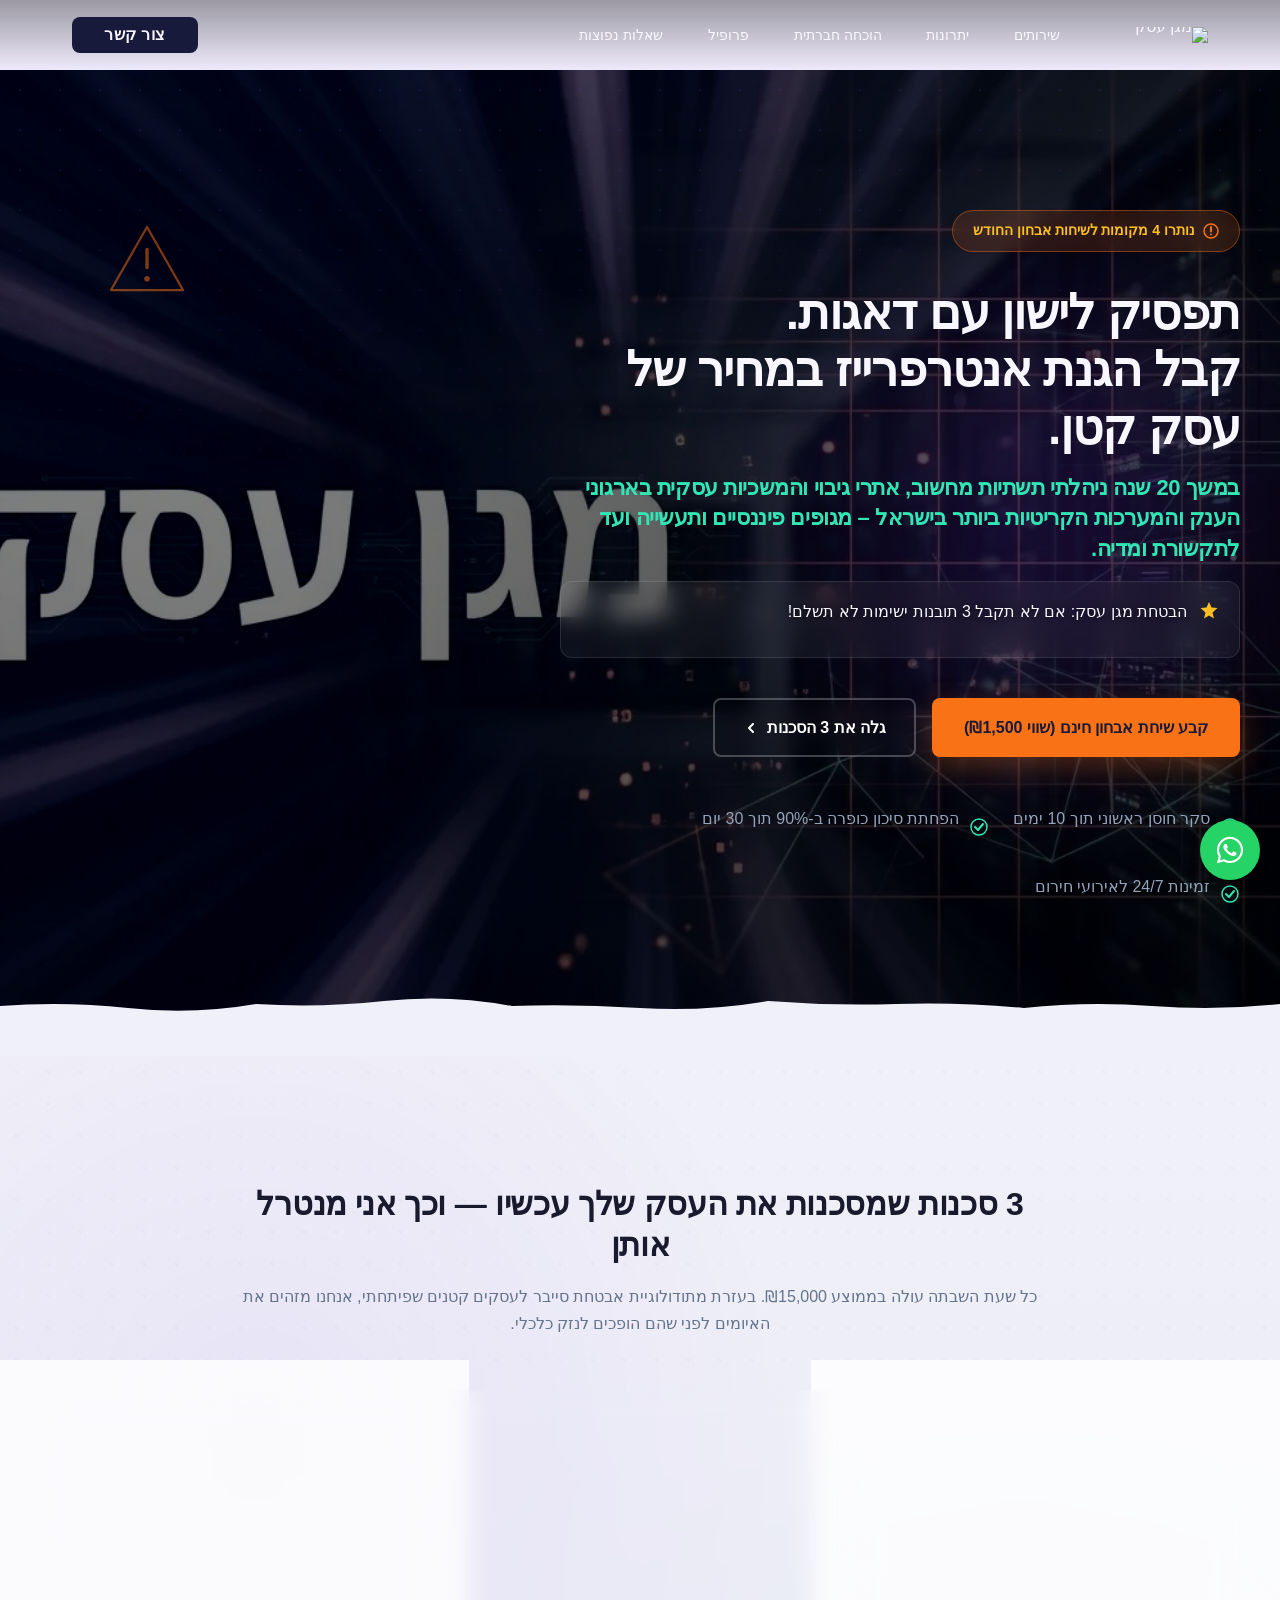
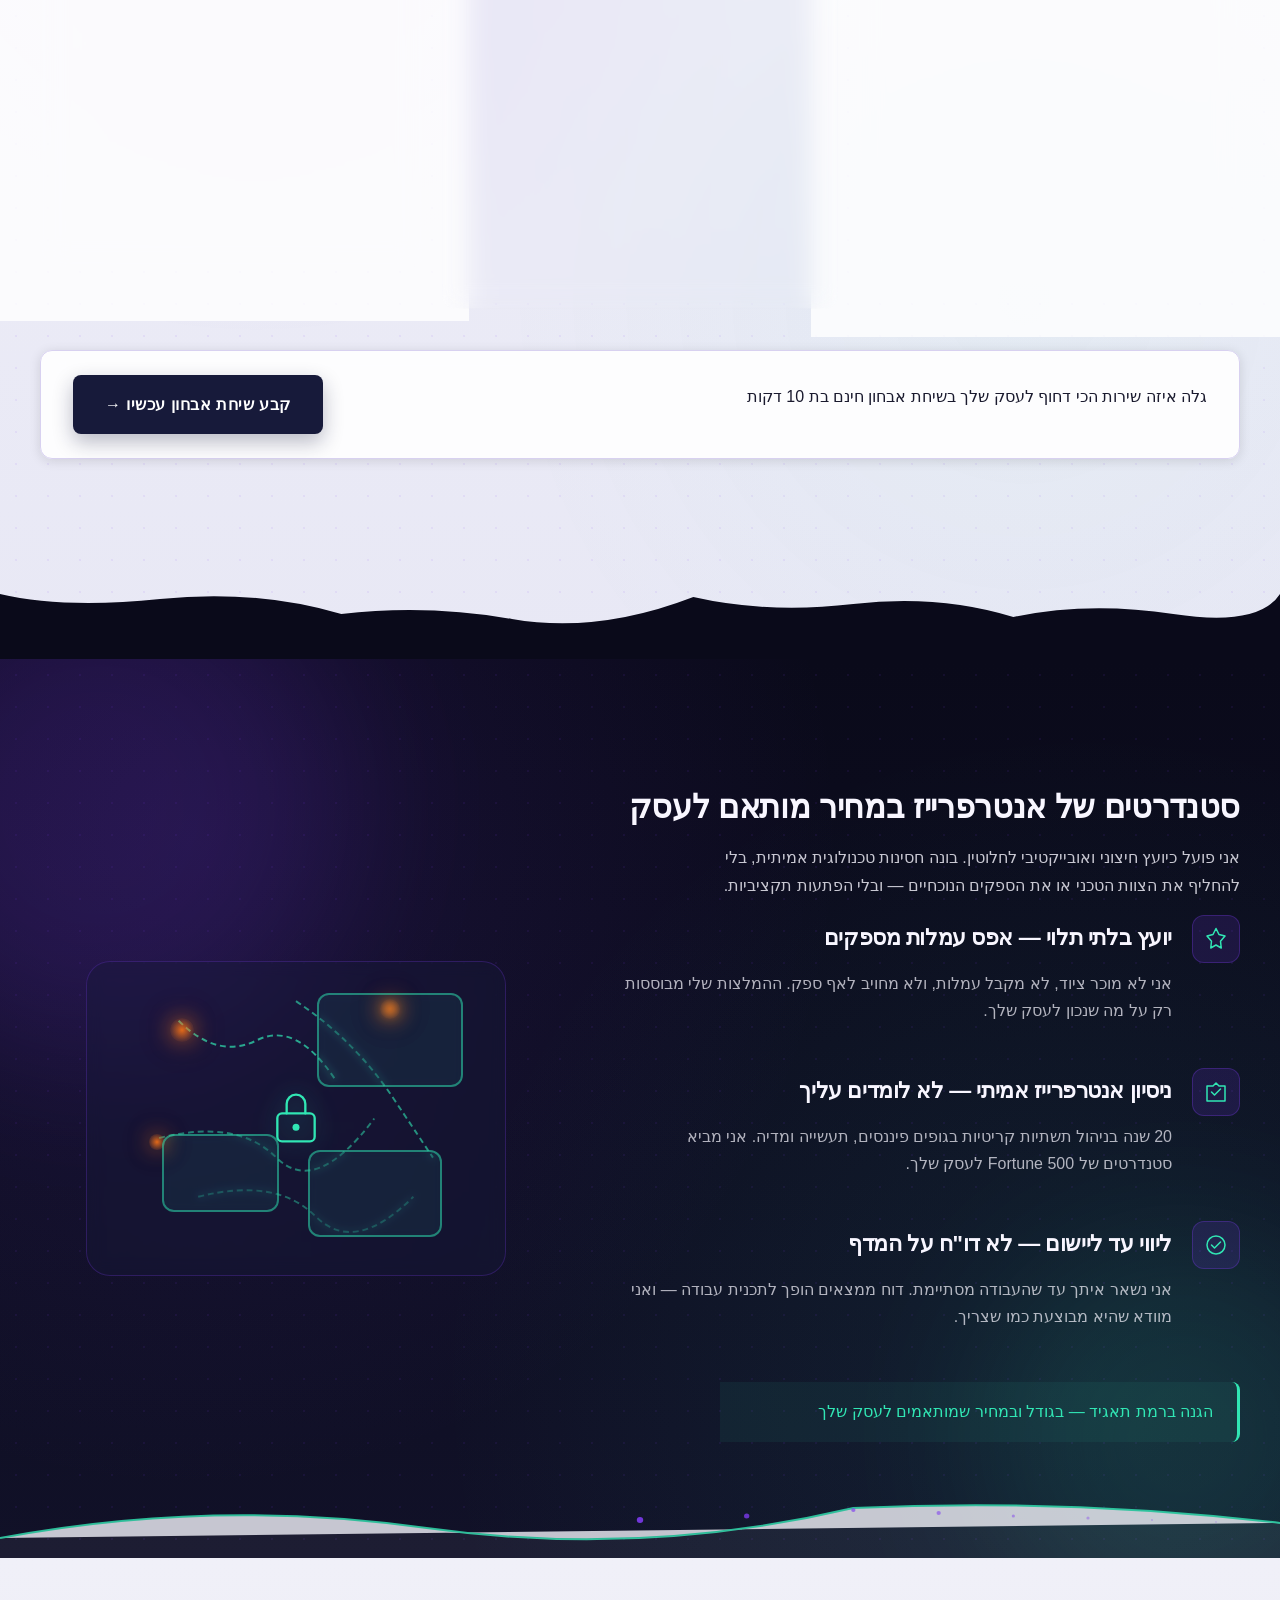
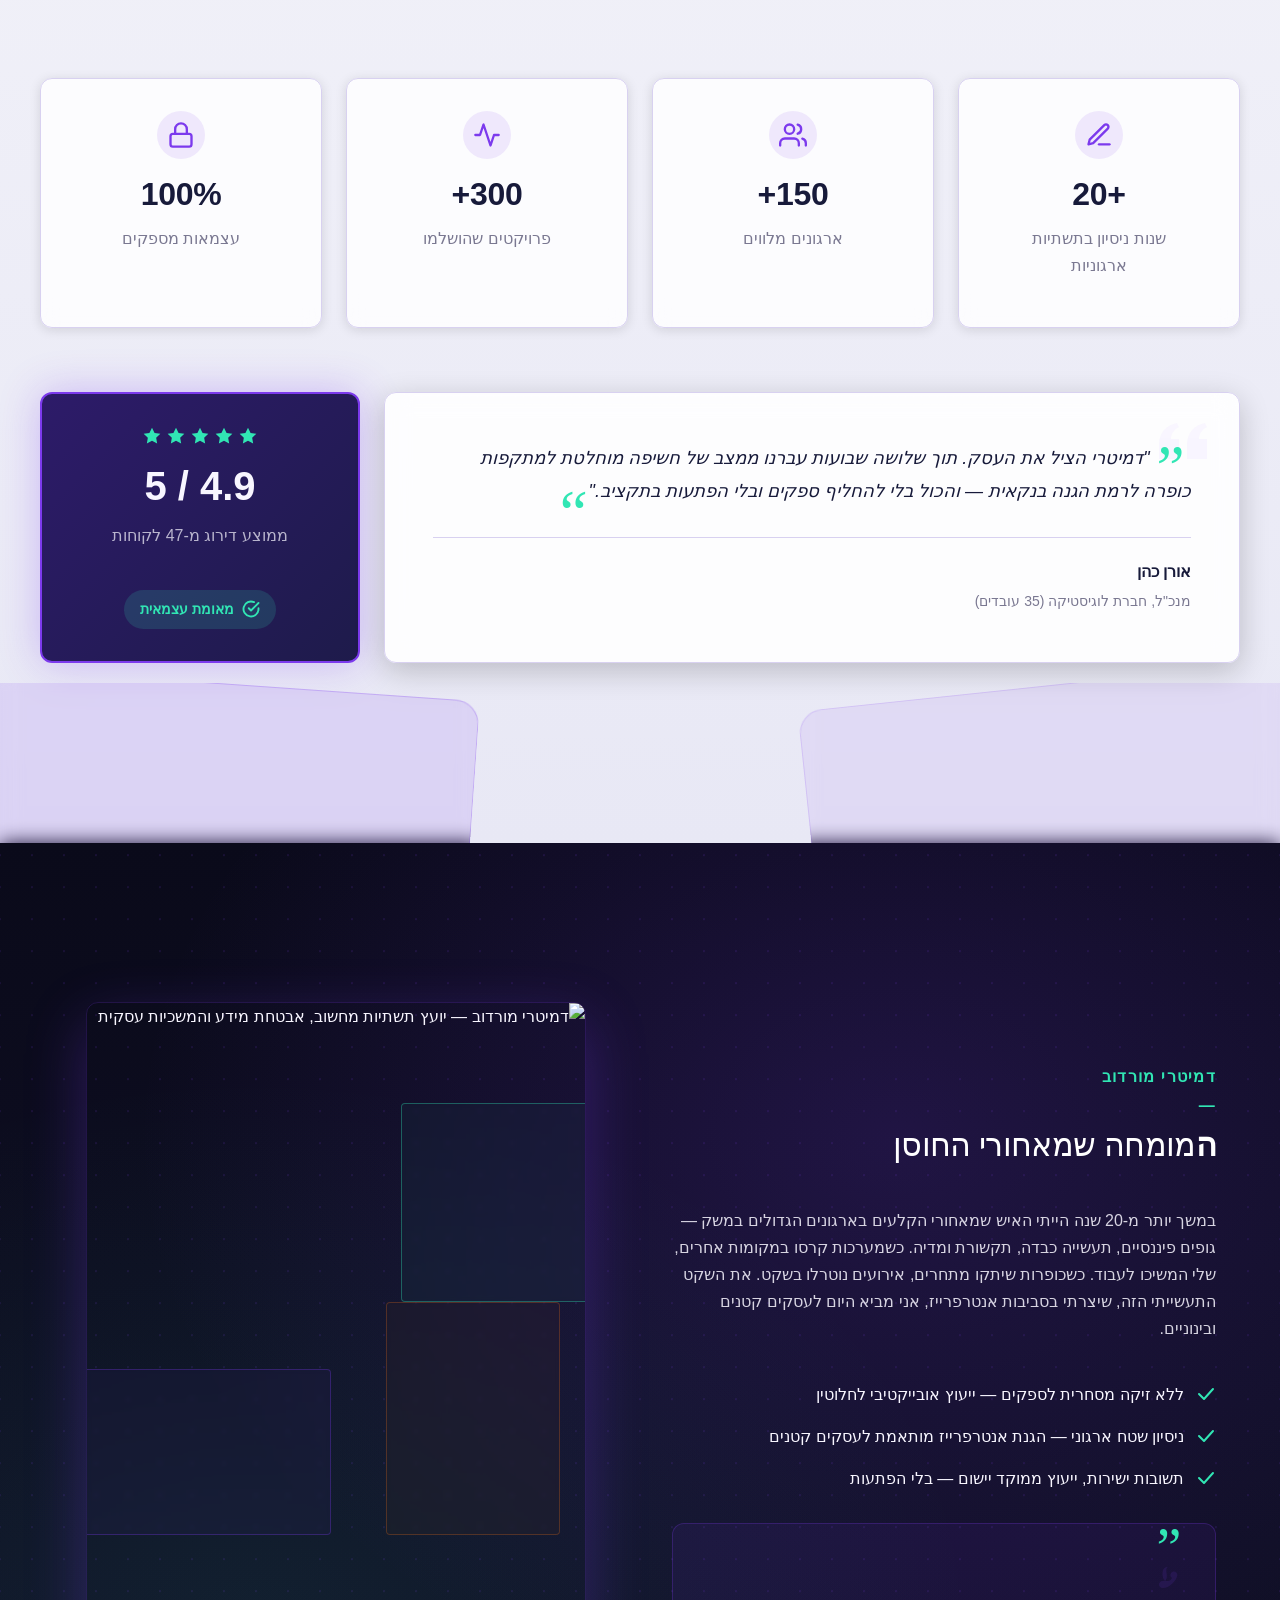
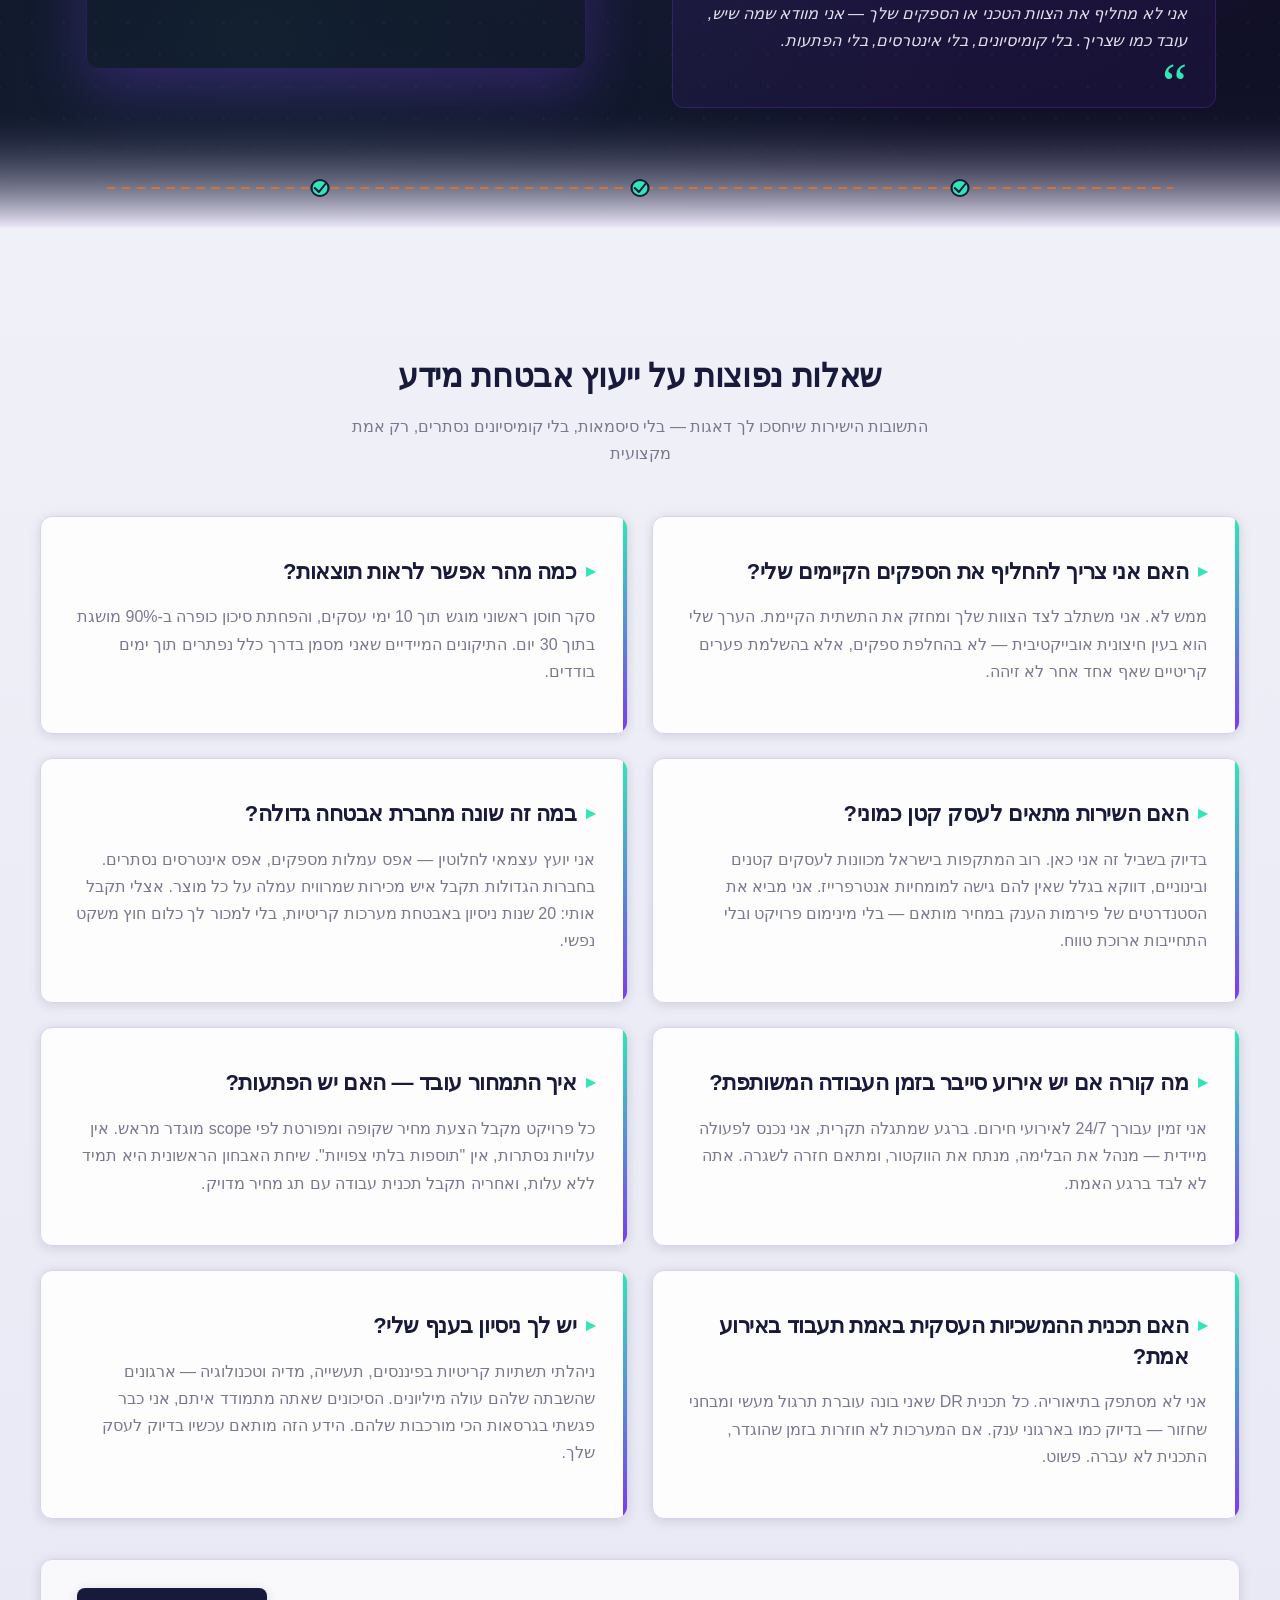
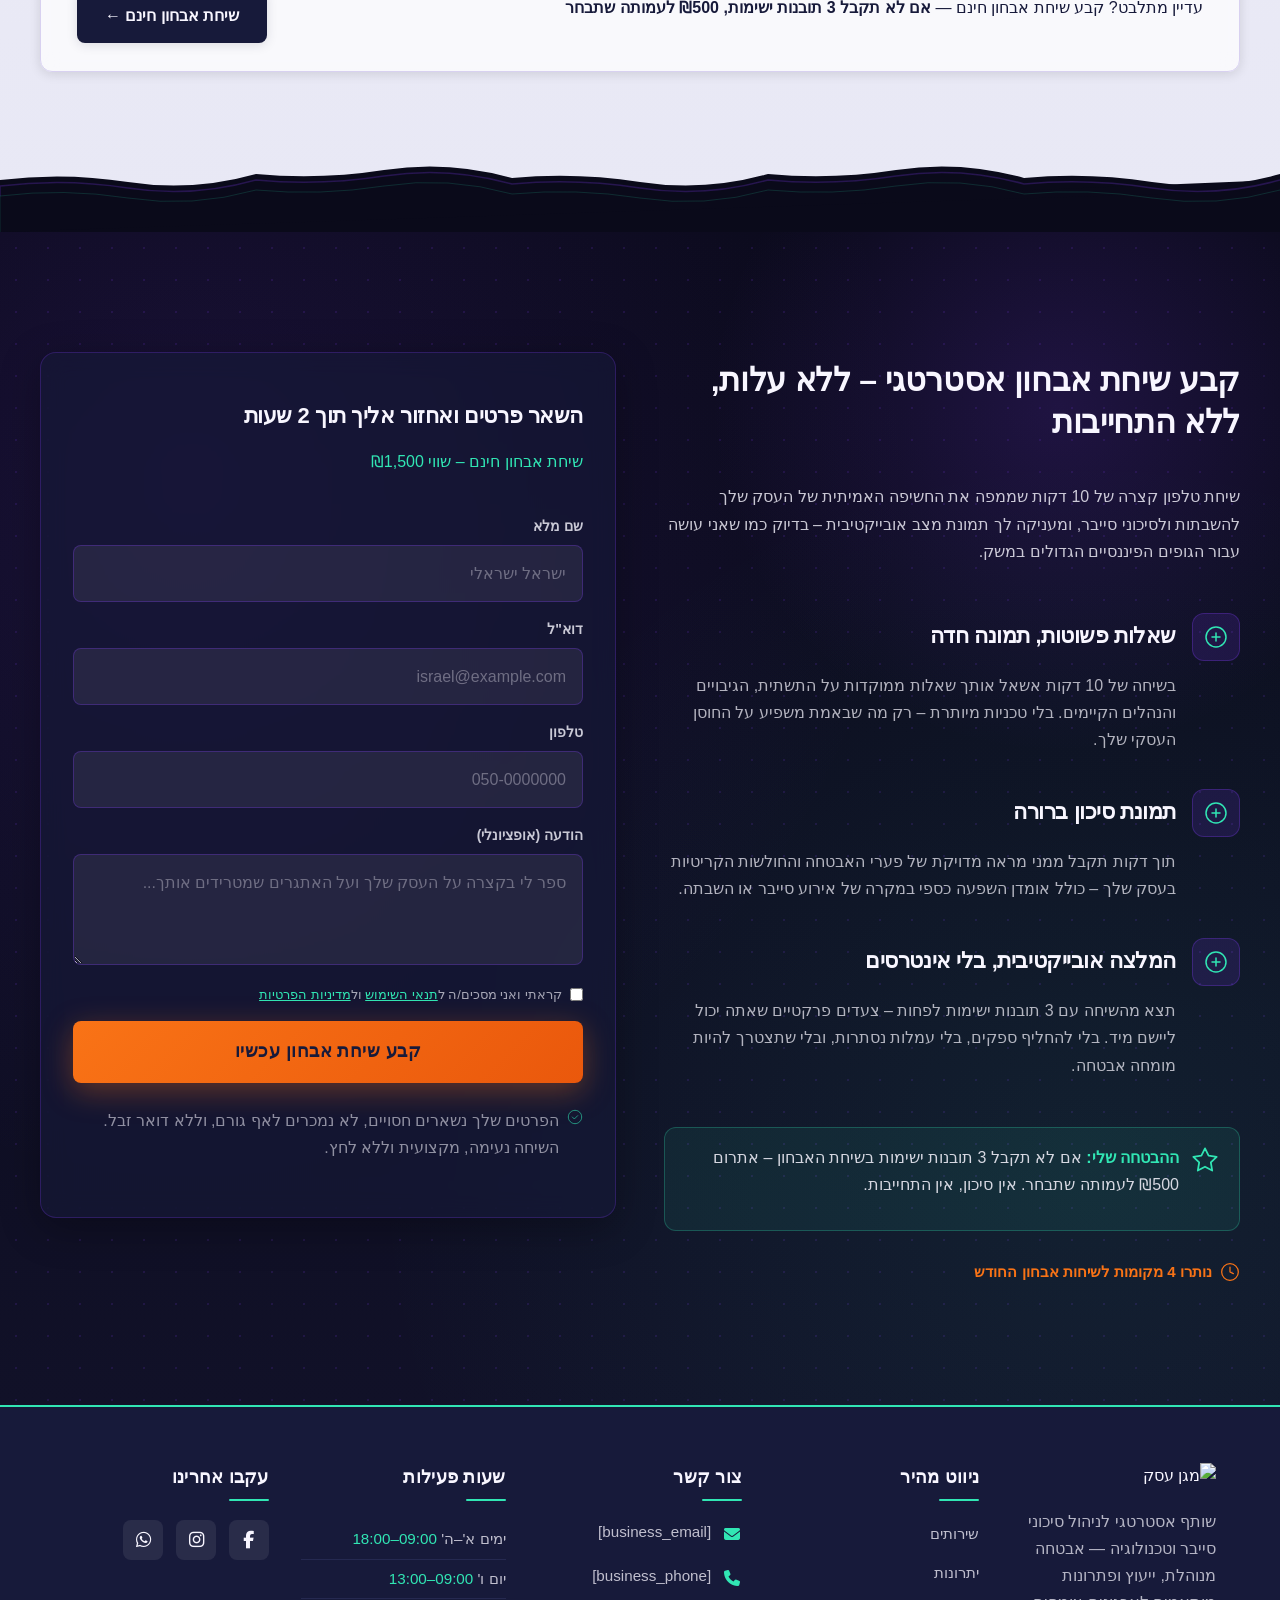
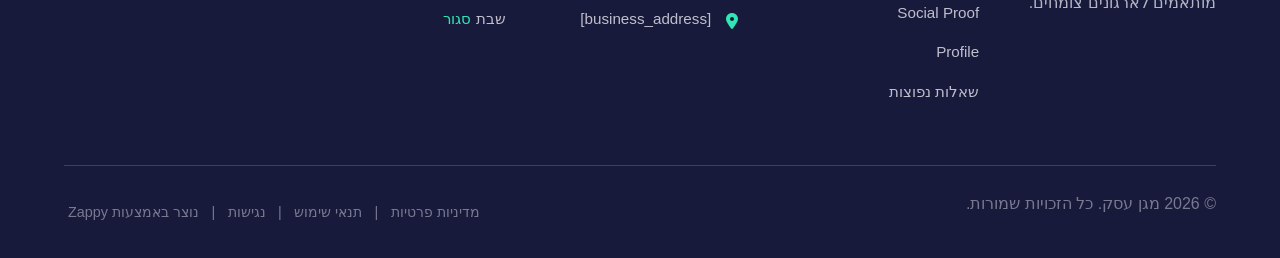
==== commit 7bffa61a: "Incremental sync: 1 page(s) — update_text" ====
--- a/public/index.html
+++ b/public/index.html
@@ -1 +1 @@
-<!doctype html><html dir="rtl" lang="he"><head><meta charset="UTF-8"><meta content="width=device-width,initial-scale=1" name="viewport"><meta content="index, follow" name="robots"><title>הגנה ארגונית לעסק שלך — מגן עסק</title><meta content="ייעוץ אבטחת סייבר ותשתיות IT עצמאי ובלתי תלוי. דמיטרי מורדוב מביא 20+ שנות ניסיון ברמת Fortune 500 לעסקים קטנים ובינוניים, במחיר הוגן וללא עמלות סמויות. תאם שיחת אבחון חינמית עוד היום." name="description"><meta content="it security consulting, אבטחת סייבר לעסקים קטנים, הגנה מפני כופרה לחברות קטנות ובינוניות, ייעוץ תשתיות IT עצמאי, סקר חוסן תשתיות IT" name="keywords"><link href="/assets/favicon.ico" rel="icon" type="image/x-icon"><link href="/assets/favicon-16x16.png" rel="icon" type="image/png" sizes="16x16"><link href="/assets/favicon-32x32.png" rel="icon" type="image/png" sizes="32x32"><link href="/assets/favicon-48x48.png" rel="icon" type="image/png" sizes="48x48"><link href="/assets/favicon-192x192.png" rel="icon" type="image/png" sizes="192x192"><link href="/assets/favicon-512x512.png" rel="icon" type="image/png" sizes="512x512"><link href="/assets/apple-touch-icon.png" rel="apple-touch-icon"><script>!function(){"use strict";var t="f77a4b71-ee64-4468-a25c-9b3a55c2f84c",e="https://api.zappy5.com/api/analytics/track",a=18e5,n=2592e6,o=!0,i=!0,r=!0;var s=function(){var e="zappy_visitor_"+t,a=null;try{if(a=localStorage.getItem(e)){var o=JSON.parse(a),i=Date.now();if(i-o.created<n)return o.lastSeen=i,localStorage.setItem(e,JSON.stringify(o)),o.id}}catch(t){console.warn("Zappy Analytics: LocalStorage not available")}var r="zv_"+Date.now()+"_"+Math.random().toString(36).substr(2,9);try{localStorage.setItem(e,JSON.stringify({id:r,created:Date.now(),lastSeen:Date.now()}))}catch(t){}return r}(),c=function(){var e="zappy_session_"+t,n=null;try{if(n=sessionStorage.getItem(e)){var o=JSON.parse(n),i=Date.now();if(i-o.timestamp<a)return o.timestamp=i,sessionStorage.setItem(e,JSON.stringify(o)),o.id}}catch(t){console.warn("Zappy Analytics: SessionStorage not available")}var r="zs_"+Date.now()+"_"+Math.random().toString(36).substr(2,9);try{sessionStorage.setItem(e,JSON.stringify({id:r,timestamp:Date.now()}))}catch(t){}return r}();function l(a,n){n=n||{};var o={website_id:t,event_type:a,page_path:window.location.pathname,referrer:document.referrer||"direct",visitor_id:s,session_id:c,metadata:n};if(navigator.sendBeacon){var i=new Blob([JSON.stringify(o)],{type:"application/json"});navigator.sendBeacon(e,i)}else fetch(e,{method:"POST",headers:{"Content-Type":"application/json"},body:JSON.stringify(o),keepalive:!0}).catch(function(t){console.warn("Zappy Analytics: Failed to track event",t)})}o&&l("pageview",{title:document.title,url:window.location.href}),i&&document.addEventListener("click",function(t){var e=t.target;if("BUTTON"===e.tagName||e.closest("button")){var a="BUTTON"===e.tagName?e:e.closest("button");l("click",{element:"button",text:a.textContent.trim().substring(0,100),id:a.id||null,class:a.className||null})}else if("A"===e.tagName||e.closest("a")){var n="A"===e.tagName?e:e.closest("a");l("navigation",{element:"link",text:n.textContent.trim().substring(0,100),href:n.href,external:n.hostname!==window.location.hostname})}},!0),r&&document.addEventListener("submit",function(t){var e=t.target;l("form_submit",{form_id:e.id||null,form_name:e.name||null,form_action:e.action||null,form_method:e.method||"GET"})},!0);var m=Date.now();window.addEventListener("beforeunload",function(){l("page_unload",{time_on_page:Math.floor((Date.now()-m)/1e3),page_path:window.location.pathname})}),window.zappyAnalytics={track:l,getVisitorId:function(){return s},getSessionId:function(){return c}}}()</script><meta content="הגנה ארגונית לעסק שלך — מגן עסק" property="og:title"><meta content="ייעוץ אבטחת סייבר ותשתיות IT עצמאי ובלתי תלוי. דמיטרי מורדוב מביא 20+ שנות ניסיון ברמת Fortune 500 לעסקים קטנים ובינוניים, במחיר הוגן וללא עמלות סמויות. תאם שיחת אבחון חינמית עוד היום." property="og:description"><meta content="summary_large_image" name="twitter:card"><meta content="הגנה ארגונית לעסק שלך — מגן עסק" name="twitter:title"><meta content="ייעוץ אבטחת סייבר ותשתיות IT עצמאי ובלתי תלוי. דמיטרי מורדוב מביא 20+ שנות ניסיון ברמת Fortune 500 לעסקים קטנים ובינוניים, במחיר הוגן וללא עמלות סמויות. תאם שיחת אבחון חינמית עוד היום." name="twitter:description"><meta content="website" property="og:type"><meta content="he_IL" property="og:locale"><link href="https://cdnjs.cloudflare.com/ajax/libs/font-awesome/6.4.0/css/all.min.css" rel="stylesheet"><style>.skip-link{position:absolute;top:0;left:0;transform:translateY(-200%);padding:12px 18px;background:var(--bg-dark,#1a1a1a);color:var(--text-light,#fff);font-weight:600;border-radius:0 0 8px 0;z-index:10000}.skip-link:focus{transform:none;outline:2px solid var(--ring,#fff);outline-offset:2px}:focus-visible{outline:2px solid var(--ring,currentColor);outline-offset:3px}</style><link href="/assets/favicon.ico" rel="icon" type="image/x-icon"><link href="/assets/favicon-16x16.png" rel="icon" type="image/png" sizes="16x16"><link href="/assets/favicon-32x32.png" rel="icon" type="image/png" sizes="32x32"><link href="/assets/favicon-48x48.png" rel="icon" type="image/png" sizes="48x48"><link href="/assets/favicon-192x192.png" rel="icon" type="image/png" sizes="192x192"><link href="/assets/favicon-512x512.png" rel="icon" type="image/png" sizes="512x512"><link href="/assets/apple-touch-icon.png" rel="apple-touch-icon"><link href="https://cdn.jsdelivr.net/npm/vanilla-cookieconsent@3/dist/cookieconsent.css" rel="stylesheet"><script src="https://cdn.jsdelivr.net/npm/vanilla-cookieconsent@3/dist/cookieconsent.umd.js"></script><script src="https://cdn.jsdelivr.net/gh/mickidum/acc_toolbar/acctoolbar/acctoolbar.min.js"></script><style data-zappy-section-v2-css="true">.index-hero-section{position:relative;width:100%;min-height:100vh;display:flex;align-items:center;justify-content:center;overflow:hidden;background-color:#0a0a1a;color:var(--text-light);padding-bottom:80px;direction:rtl}.index-hero-section .hero-bg-wrapper{position:absolute;inset:0;z-index:0}.index-hero-section .hero-bg-image{width:100%;height:100%;background-size:cover;background-position:center;filter:brightness(.7) contrast(1.1)}.index-hero-section .hero-scrim{position:absolute;inset:0;z-index:1;background:linear-gradient(180deg,rgba(10,10,26,.55) 0,rgba(10,10,26,.35) 40%,rgba(10,10,26,.65) 100%);pointer-events:none}.index-hero-section .cyber-grid-overlay{position:absolute;inset:0;z-index:2;pointer-events:none;background-image:radial-gradient(rgba(124,58,237,.12) 1px,transparent 1px);background-size:40px 40px;mask-image:linear-gradient(180deg,black 0%,transparent 80%);-webkit-mask-image:linear-gradient(180deg,black 0%,transparent 80%)}.index-hero-section .purple-radial-glow{position:absolute;top:10%;right:-10%;width:700px;height:700px;z-index:2;pointer-events:none;background:radial-gradient(circle,rgba(124,58,237,.2) 0,transparent 70%);filter:blur(40px)}.index-hero-section .warning-triangle-accent{position:absolute;top:15%;left:8%;width:90px;height:90px;z-index:2;pointer-events:none;opacity:.5;animation:floatWarning 6s ease-in-out infinite}@keyframes floatWarning{0%,100%{transform:translateY(0) rotate(0)}50%{transform:translateY(-15px) rotate(3deg)}}.index-hero-section .hero-overlay-group{position:relative;z-index:10;width:100%;padding:140px 20px 60px}.index-hero-section .hero-container{max-width:1200px;margin:0 auto;width:100%}.index-hero-section .hero-content{max-width:680px;text-align:right}.index-hero-section .urgency-badge{display:inline-flex;align-items:center;gap:8px;background:rgba(249,115,22,.15);border:1px solid rgba(249,115,22,.4);border-radius:100px;padding:8px 20px;margin-bottom:24px;color:#fbbf24;font-size:.875rem;font-weight:600;backdrop-filter:blur(8px);-webkit-backdrop-filter:blur(8px)}.index-hero-section .badge-icon{display:flex;align-items:center;color:#f97316}.index-hero-section .hero-headline{font-size:3.5rem;font-weight:800;letter-spacing:-.02em;line-height:1.15;color:var(--text-light);margin-bottom:24px}.index-hero-section .hero-subtitle{font-size:1.25rem;font-weight:400;line-height:1.6;color:#c4b5fd;margin-bottom:32px;text-shadow:0 2px 10px rgba(0,0,0,.5);max-width:600px}.index-hero-section .guarantee-block{display:flex;align-items:flex-start;gap:12px;margin-bottom:40px;padding:16px 20px;background:rgba(255,255,255,.05);backdrop-filter:blur(12px);-webkit-backdrop-filter:blur(12px);border-radius:12px;border:1px solid rgba(255,255,255,.1)}.index-hero-section .guarantee-icon{color:#fbbf24;flex-shrink:0;margin-top:2px}.index-hero-section .guarantee-text{font-size:.95rem;font-weight:500;line-height:1.6;color:var(--text-light);margin:0;text-shadow:0 1px 4px rgba(0,0,0,.5)}.index-hero-section .hero-ctas{display:flex;flex-wrap:wrap;gap:16px;margin-bottom:48px}.index-hero-section .btn-primary{background:#f97316;color:#fff;padding:16px 32px;border-radius:8px;border:none;font-weight:700;font-size:1rem;text-decoration:none;display:inline-flex;align-items:center;justify-content:center;transition:all .3s cubic-bezier(.4, 0, .2, 1);box-shadow:0 10px 30px rgba(249,115,22,.3);cursor:pointer;white-space:nowrap}.index-hero-section .btn-primary:hover{background:#fb923c;transform:translateY(-2px);box-shadow:0 15px 40px rgba(249,115,22,.5)}.index-hero-section .btn-secondary{background:0 0;color:#fff;padding:14px 28px;border-radius:8px;border:2px solid rgba(255,255,255,.25);font-weight:600;font-size:1rem;text-decoration:none;display:inline-flex;align-items:center;gap:8px;transition:all .3s cubic-bezier(.4, 0, .2, 1);backdrop-filter:blur(8px);-webkit-backdrop-filter:blur(8px);cursor:pointer;white-space:nowrap}.index-hero-section .btn-secondary:hover{background:rgba(255,255,255,.1);border-color:rgba(255,255,255,.5);transform:translateY(-2px)}.index-hero-section .btn-arrow{transform:rotate(180deg);transition:transform .3s ease}.index-hero-section .btn-secondary:hover .btn-arrow{transform:rotate(180deg) translateX(-4px)}.index-hero-section .trust-metrics{display:flex;flex-wrap:wrap;gap:24px}.index-hero-section .metric-item{display:flex;align-items:center;gap:10px;color:#94a3b8;font-size:.875rem;font-weight:500;transition:color .3s ease}.index-hero-section .metric-item:hover{color:#e2e8f0}.index-hero-section .metric-icon{color:#31e6b4;flex-shrink:0;display:flex;align-items:center}.index-hero-section .index-hero-divider-wrapper{position:absolute;bottom:0;left:0;width:100%;height:80px;pointer-events:none;z-index:5}.index-hero-section .index-hero-divider-wrapper svg{display:block;width:100%;height:100%}@media (max-width:768px){.index-hero-section{align-items:flex-start;padding-bottom:60px}.index-hero-section .hero-overlay-group{padding:120px 16px 40px}.index-hero-section .hero-content{max-width:100%}.index-hero-section .hero-headline{font-size:2.4rem;line-height:1.2}.index-hero-section .hero-subtitle{font-size:1.1rem}.index-hero-section .hero-ctas{flex-direction:column;width:100%}.index-hero-section .btn-primary,.index-hero-section .btn-secondary{width:100%;justify-content:center;text-align:center}.index-hero-section .trust-metrics{flex-direction:column;gap:16px}.index-hero-section .warning-triangle-accent{top:10%;left:5%;width:60px;height:60px;opacity:.3}.index-hero-section .purple-radial-glow{width:400px;height:400px;top:20%;right:-20%}.index-hero-section .hero-scrim{background:linear-gradient(180deg,rgba(10,10,26,.65) 0,rgba(10,10,26,.45) 50%,rgba(10,10,26,.75) 100%)}.index-hero-section .index-hero-divider-wrapper{height:60px}}@media (min-width:1400px){.index-hero-section .hero-headline{font-size:4rem}.index-hero-section .hero-content{max-width:750px}}.hero .hero-title,.hero h1,.hero-section h1,.hero-title,[class*=hero-] h1,[class~=hero] h1{font-size:48px!important;line-height:1.2!important}@media (max-width:1024px){.hero .hero-title,.hero h1,.hero-section h1,.hero-title,[class*=hero-] h1,[class~=hero] h1{font-size:36px!important}}@media (max-width:768px){.hero .hero-title,.hero h1,.hero-section h1,.hero-title,[class*=hero-] h1,[class~=hero] h1{font-size:28px!important}}</style><link href="/styles.css" rel="stylesheet"><script>window.ZAPPY_WEBSITE_ID="f77a4b71-ee64-4468-a25c-9b3a55c2f84c",window.ZAPPY_API_BASE="https://api.zappy5.com"</script><style id="zappy-dropdown-submenu-styles">#navMenu li:has(.sub-menu),.nav-menu li:has(.sub-menu),.navbar li:has(.sub-menu),nav li:has(.sub-menu){position:relative}#navMenu .sub-menu,.nav-menu .sub-menu,.navbar .sub-menu,nav .sub-menu{display:block!important;position:absolute!important;top:100%;left:0;min-width:220px;background:#fff;border-radius:8px;box-shadow:0 8px 25px rgba(0,0,0,.15);padding:8px 0;opacity:0;visibility:hidden;transform:translateY(10px);transition:all .3s ease;z-index:1000;list-style:none;pointer-events:none}#navMenu li:hover>.sub-menu,.nav-menu li:hover>.sub-menu,.navbar li:hover>.sub-menu,nav li:hover>.sub-menu{opacity:1!important;visibility:visible!important;transform:translateY(0)!important;pointer-events:auto!important}.sub-menu li{list-style:none;margin:0;padding:0}.sub-menu a{display:block!important;padding:10px 16px!important;color:var(--text-dark,#333)!important;font-weight:500;text-decoration:none;white-space:nowrap;transition:background-color .2s}.sub-menu .zappy-nav-child>a{padding-left:28px!important;font-size:.9em!important;opacity:.85!important}[dir=rtl] .sub-menu .zappy-nav-child>a,html[lang=ar] .sub-menu .zappy-nav-child>a,html[lang=he] .sub-menu .zappy-nav-child>a{padding-left:10px!important;padding-right:28px!important}.sub-menu .zappy-nav-parent>a{font-weight:600!important}.sub-menu a:hover{background-color:#f5f5f5}[dir=rtl] .nav-menu .sub-menu,[dir=rtl] .navbar .sub-menu,[dir=rtl] nav .sub-menu,html[lang=ar] .nav-menu .sub-menu,html[lang=ar] .navbar .sub-menu,html[lang=ar] nav .sub-menu,html[lang=he] .nav-menu .sub-menu,html[lang=he] .navbar .sub-menu,html[lang=he] nav .sub-menu{left:auto!important;right:0!important}.sub-menu:empty,.sub-menu:not(:has(li)):not(:has(> a)),.sub-menu:not(:has(li:not(.zappy-hidden-menu-item))):not(:has(> a)){display:none!important;opacity:0!important;visibility:hidden!important;pointer-events:none!important}li:has(.menu-group-title):hover>.sub-menu{opacity:1!important;visibility:visible!important;transform:translateY(0)!important;pointer-events:auto!important}#navMenu>li>.menu-group-title,.nav-menu>li>.menu-group-title{display:inline-block;padding:.5rem 1rem;cursor:default;user-select:none}@media (max-width:768px){#navMenu .sub-menu,.nav-menu .sub-menu,.navbar .sub-menu,nav .sub-menu{position:static!important;transform:none!important;box-shadow:none!important;background:0 0!important;max-height:0;overflow:hidden;opacity:0;visibility:hidden;transition:max-height .3s ease,opacity .3s ease;padding:0!important;border-radius:0!important}#navMenu .sub-menu.mobile-expanded,.nav-menu .sub-menu.mobile-expanded,.navbar .sub-menu.mobile-expanded{max-height:none!important;overflow-y:visible!important;opacity:1!important;visibility:visible!important;padding:8px 0 8px 16px!important}[dir=rtl] .sub-menu.mobile-expanded,html[lang=he] .sub-menu.mobile-expanded{padding:8px 16px 8px 0!important}#navMenu li:hover>.sub-menu,.nav-menu li:hover>.sub-menu,.navbar li:hover>.sub-menu,nav li:hover>.sub-menu{opacity:0;visibility:hidden;pointer-events:none}#navMenu li>.sub-menu.mobile-expanded,.nav-menu li>.sub-menu.mobile-expanded,.navbar li>.sub-menu.mobile-expanded,nav li>.sub-menu.mobile-expanded{opacity:1!important;visibility:visible!important;pointer-events:auto!important}#navMenu li:has(.sub-menu),.nav-menu li:has(.sub-menu),.navbar li:has(.sub-menu),nav li:has(.sub-menu){display:flex!important;flex-wrap:wrap!important;align-items:center!important;position:relative!important;min-height:44px!important}#navMenu li:has(.sub-menu)>a,.nav-menu li:has(.sub-menu)>a,.navbar li:has(.sub-menu)>a,nav li:has(.sub-menu)>a{flex:1!important;min-width:0!important}#navMenu li:has(.sub-menu)>.menu-group-title,.nav-menu li:has(.sub-menu)>.menu-group-title,.navbar li:has(.sub-menu)>.menu-group-title,nav li:has(.sub-menu)>.menu-group-title{flex:1!important;min-width:0!important;padding:0!important;line-height:inherit!important}#navMenu li:has(.sub-menu)>.sub-menu,.nav-menu li:has(.sub-menu)>.sub-menu,.navbar li:has(.sub-menu)>.sub-menu,nav li:has(.sub-menu)>.sub-menu{flex-basis:100%!important;width:100%!important}#navMenu li:has(.sub-menu)>a [class*=arrow],#navMenu li:has(.sub-menu)>a [class*=chevron],.nav-menu li:has(.sub-menu)>a .fa-angle-down,.nav-menu li:has(.sub-menu)>a .fa-chevron-down,.nav-menu li:has(.sub-menu)>a [class*=arrow],.nav-menu li:has(.sub-menu)>a [class*=chevron],nav li:has(.sub-menu)>a [class*=arrow],nav li:has(.sub-menu)>a [class*=chevron]{display:none!important;visibility:hidden!important}.mobile-submenu-toggle{display:flex!important;align-items:center!important;justify-content:center!important;width:44px!important;height:auto!important;background:0 0!important;border:none!important;cursor:pointer!important;color:var(--text-light)!important;position:static!important;flex-shrink:0!important;align-self:stretch!important;z-index:2!important;padding:0!important;margin:0!important}.mobile-submenu-toggle::after{content:''!important;width:0!important;height:0!important;border-left:6px solid transparent!important;border-right:6px solid transparent!important;border-top:7px solid currentColor!important;transition:transform .3s ease!important}.mobile-submenu-toggle.expanded::after{transform:rotate(180deg)!important}.sub-menu a{padding:10px 0!important;display:block!important;color:var(--text-light)!important;white-space:normal!important}.sub-menu .zappy-nav-child>a{padding-left:28px!important;font-size:.9em!important;opacity:.85!important}[dir=rtl] .sub-menu .zappy-nav-child>a,html[lang=ar] .sub-menu .zappy-nav-child>a,html[lang=he] .sub-menu .zappy-nav-child>a{padding-left:0!important;padding-right:28px!important}.sub-menu .zappy-nav-parent>a{font-weight:600!important}#navMenu.active,.nav-menu.active{max-width:100vw!important;overflow-x:hidden!important;box-sizing:border-box!important}.navbar .sub-menu li a,.zappy-products-dropdown .sub-menu a,nav.navbar .sub-menu li a{color:var(--text-light)!important}}@media (min-width:769px){.mobile-submenu-toggle{display:none!important}}</style><style id="zappy-widget-visibility">html[dir=rtl] .whatsapp-float{right:20px!important;left:auto!important}html:not([dir]) .whatsapp-float,html[dir=ltr] .whatsapp-float{left:20px!important;right:auto!important}html[dir=rtl] #mic-access-tool-general-button,html[dir=rtl] #mic-init-access-tool #mic-access-tool-general-button,html[dir=rtl] #mic-init-access-tool .mic-access-tool-general-button,html[dir=rtl] ._access-icon,html[dir=rtl] .mic-access-tool-general-button{left:20px!important;right:auto!important}html:not([dir]) #mic-access-tool-general-button,html:not([dir]) #mic-init-access-tool #mic-access-tool-general-button,html:not([dir]) #mic-init-access-tool .mic-access-tool-general-button,html:not([dir]) ._access-icon,html:not([dir]) .mic-access-tool-general-button,html[dir=ltr] #mic-access-tool-general-button,html[dir=ltr] #mic-init-access-tool #mic-access-tool-general-button,html[dir=ltr] #mic-init-access-tool .mic-access-tool-general-button,html[dir=ltr] ._access-icon,html[dir=ltr] .mic-access-tool-general-button{right:20px!important;left:auto!important}@media (max-width:768px){.whatsapp-float{display:flex!important}}@media (min-width:769px){.whatsapp-float{display:flex!important}}@media (max-width:768px){#mic-access-tool-general-button,#mic-init-access-tool #mic-access-tool-general-button,#mic-init-access-tool .mic-access-tool-general-button,._access-icon,.mic-access-tool-general-button{display:flex!important;visibility:visible!important;opacity:1!important;pointer-events:auto!important}#mic-access-tool-box.opened-mic-access-tool,#mic-init-access-tool #mic-access-tool-box.opened-mic-access-tool,.mic-access-tool-box.opened-mic-access-tool{visibility:visible!important;opacity:1!important;pointer-events:auto!important}}@media (min-width:769px){#mic-access-tool-general-button,#mic-init-access-tool #mic-access-tool-general-button,#mic-init-access-tool .mic-access-tool-general-button,._access-icon,.mic-access-tool-general-button{display:flex!important;visibility:visible!important;opacity:1!important;pointer-events:auto!important}#mic-access-tool-box.opened-mic-access-tool,#mic-init-access-tool #mic-access-tool-box.opened-mic-access-tool,.mic-access-tool-box.opened-mic-access-tool{visibility:visible!important;opacity:1!important;pointer-events:auto!important}}</style></head><body><a href="#main" class="skip-link">דלג לתוכן הראשי</a><nav class="navbar" dir="rtl"><button class="mobile-toggle" aria-label="Menu" id="mobileToggle"><svg viewBox="0 0 24 24" fill="none" height="24" width="24" class="hamburger-icon"><path d="M3 12h18M3 6h18M3 18h18" stroke="currentColor" stroke-width="2" stroke-linecap="round"></path></svg> <svg viewBox="0 0 24 24" fill="none" height="24" width="24" class="close-icon" style="display:none"><path d="M18 6L6 18M6 6l12 12" stroke="currentColor" stroke-width="2" stroke-linecap="round"></path></svg></button> <button class="phone-header-btn" aria-label="Call" data-phone="[business_phone]"><svg viewBox="0 0 24 24" fill="currentColor" height="20" width="20"><path d="M22 16.92v3a2 2 0 0 1-2.18 2 19.79 19.79 0 0 1-8.63-3.07 19.5 19.5 0 0 1-6-6 19.79 19.79 0 0 1-3.07-8.67A2 2 0 0 1 4.11 2h3a2 2 0 0 1 2 1.72 12.84 12.84 0 0 0 .7 2.81 2 2 0 0 1-.45 2.11L8.09 9.91a16 16 0 0 0 6 6l1.27-1.27a2 2 0 0 1 2.11-.45 12.84 12.84 0 0 0 2.81.7A2 2 0 0 1 22 16.92z"></path></svg></button><div class="nav-container"><div class="nav-right-group"><div class="nav-brand"><a href="/" class="logo-link"><img alt="מגן עסק" class="logo" src="/assets/site-----image-1.webp"></a></div><ul class="nav-menu" id="navMenu"><li><a href="#services">שירותים</a></li><li><a href="#benefits">יתרונות</a></li><li><a href="#social-proof">הוכחה חברתית</a></li><li><a href="#profile">פרופיל</a></li><li><a href="#faq">שאלות נפוצות</a></li><li class="mobile-contact-link nav-cta-mobile-item"><a href="#contact" class="nav-cta-btn">צור קשר</a></li></ul></div><div class="nav-cta-container"><a href="#contact" class="nav-cta-btn">צור קשר</a></div></div></nav><script>window.addEventListener("load",function(){const e=document.querySelector(".navbar, nav, header");if(!e)return void console.log("[Navbar] Navbar element not found");let t=document.getElementById("mobileToggle")||document.querySelector(".mobile-toggle")||document.querySelector(".hamburger")||document.querySelector(".hamburger-menu")||document.querySelector(".menu-toggle")||document.querySelector(".burger-menu")||document.querySelector('[aria-label="Menu"]')||document.querySelector('[aria-label="תפריט"]');const o=document.querySelector(".phone-header-btn"),n=window.getComputedStyle(e);let r=n.backgroundColor;if(console.log("[Navbar] Initial navbar background:",r),"transparent"===r||"rgba(0, 0, 0, 0)"===r||r.startsWith("rgba")&&r.includes(", 0)")){const e=n.backgroundImage;if(e&&"none"!==e)console.log("[Navbar] Navbar has background image/gradient, using dark text"),r="rgb(240, 240, 240)";else{const e=window.getComputedStyle(document.body).backgroundColor;console.log("[Navbar] Navbar transparent, using body background:",e),r=e}}const a=r.match(/\d+/g);if(a&&a.length>=3){const e=(.299*parseInt(a[0])+.587*parseInt(a[1])+.114*parseInt(a[2]))/255;console.log("[Navbar] Mobile button colors preserved from Claude CSS (luminance:",e.toFixed(2)+")");const n=document.createElement("style");n.id="zappy-mobile-nav-fix";document.documentElement.lang;document.documentElement.dir,n.textContent='\n        /* Hide mobile buttons on desktop, show only on mobile */\n        @media (min-width: 769px) {\n          .mobile-toggle,\n          .phone-header-btn {\n            display: none !important;\n          }\n        }\n        \n        /* Show and position mobile buttons correctly on mobile */\n        @media (max-width: 768px) {\n          .navbar,\n          nav.navbar {\n            min-height: 70px !important;\n          }\n\n          .mobile-toggle,\n          .phone-header-btn {\n            position: absolute !important;\n            top: 0 !important;\n            bottom: 0 !important;\n            margin-top: auto !important;\n            margin-bottom: auto !important;\n            transform: none !important;\n            z-index: 1001 !important;\n            display: flex !important;\n            align-items: center !important;\n            justify-content: center !important;\n            width: 36px !important;\n            height: 36px !important;\n            border-radius: 50% !important;\n            border: none !important;\n            cursor: pointer !important;\n            padding: 6px !important;\n            background: none !important;\n            color: var(--nav-text, var(--text-light)) !important;\n            touch-action: manipulation !important;\n            -webkit-tap-highlight-color: transparent !important;\n          }\n\n          html[data-zappy-site-type="ecommerce"] .phone-header-btn,\n          body[data-zappy-site-type="ecommerce"] .phone-header-btn,\n          html[data-zappy-site-type="ecommerce"] header .phone-header-btn,\n          html[data-zappy-site-type="ecommerce"] nav .phone-header-btn {\n            display: none !important;\n            visibility: hidden !important;\n            width: 0 !important;\n            height: 0 !important;\n            min-width: 0 !important;\n            overflow: hidden !important;\n          }\n          \n          /* LTR positioning (default): hamburger LEFT, phone RIGHT */\n          html:not([dir="rtl"]):not([lang="he"]):not([lang="ar"]) .mobile-toggle,\n          html[dir="ltr"] .mobile-toggle {\n            left: 12px !important;\n            right: auto !important;\n          }\n          html:not([dir="rtl"]):not([lang="he"]):not([lang="ar"]) .phone-header-btn,\n          html[dir="ltr"] .phone-header-btn {\n            right: 12px !important;\n            left: auto !important;\n          }\n          \n          /* RTL positioning: hamburger RIGHT, phone LEFT */\n          html[dir="rtl"] .mobile-toggle,\n          html[lang="he"] .mobile-toggle,\n          html[lang="ar"] .mobile-toggle {\n            right: 12px !important;\n            left: auto !important;\n          }\n          html[dir="rtl"] .phone-header-btn,\n          html[lang="he"] .phone-header-btn,\n          html[lang="ar"] .phone-header-btn {\n            left: 12px !important;\n            right: auto !important;\n          }\n          \n          /* CRITICAL: Ensure nav-container has min-height on mobile */\n          /* All children are positioned absolutely/fixed on mobile, so height:auto collapses to 0 */\n          .nav-container {\n            min-height: 70px !important;\n            position: relative !important;\n          }\n          \n          /* Ensure SVG icons are properly sized and inherit color */\n          .mobile-toggle svg,\n          .phone-header-btn svg {\n            width: 24px !important;\n            height: 24px !important;\n            /* Don\'t force display - let JavaScript control hamburger/close toggle */\n          }\n          \n          /* Reset nav-cta-container on mobile - remove desktop box-shadow/padding */\n          /* that creates a visible ghost box when CTA button is hidden */\n          .nav-cta-container {\n            box-shadow: none !important;\n            padding: 0 !important;\n          }\n          \n          /* Hide nav-cta-container entirely on mobile when there\'s no lang-switcher */\n          /* (only the CTA button is inside, and it\'s hidden on mobile) */\n          .nav-cta-container:not(:has(.lang-switcher)) {\n            display: none !important;\n          }\n          \n          /* CRITICAL: Prevent hero image fade gradient from bleeding over headline text */\n          /* The .image-fade-gradient has bottom: -30px (extends below parent) */\n          /* On mobile stacked layout, this overlaps the h1 text below the image */\n          .hero-image-column {\n            overflow: hidden !important;\n          }\n          .image-fade-gradient {\n            bottom: 0 !important;\n          }\n          \n          /* Hide desktop language switcher on mobile - hamburger menu handles it */\n          /* High specificity to override stored CSS */\n          .lang-switcher,\n          .nav-cta-container .lang-switcher,\n          .nav-container .lang-switcher,\n          .navbar .lang-switcher,\n          .navbar .nav-cta-container .lang-switcher {\n            display: none !important;\n          }\n        }\n      ';const r=document.getElementById("zappy-mobile-nav-fix");r&&r.remove(),document.head.appendChild(n),console.log("[Navbar] Critical CSS injected for mobile nav positioning");const i=window.innerWidth<=768;if(t){const e=t.querySelector(".hamburger-icon"),o=t.querySelector(".close-icon");e&&(e.style.setProperty("width","24px","important"),e.style.setProperty("height","24px","important"),e.style.setProperty("display","block","important")),o&&(o.style.setProperty("width","24px","important"),o.style.setProperty("height","24px","important"),o.style.setProperty("display","none","important")),i?(t.style.setProperty("position","absolute","important"),t.style.setProperty("top","0","important"),t.style.setProperty("bottom","0","important"),t.style.setProperty("margin-top","auto","important"),t.style.setProperty("margin-bottom","auto","important"),t.style.setProperty("transform","none","important"),t.style.setProperty("z-index","1001","important"),t.style.removeProperty("left"),t.style.removeProperty("right"),console.log("[Navbar] Mobile toggle positioning applied (mobile viewport)")):(t.style.removeProperty("position"),t.style.removeProperty("top"),t.style.removeProperty("transform"),t.style.removeProperty("z-index"),t.style.removeProperty("left"),t.style.removeProperty("right"),console.log("[Navbar] Desktop viewport - cleared mobile toggle inline positioning"))}if(o){const e=o.querySelector("svg");e&&(e.style.width="24px",e.style.height="24px",e.setAttribute("width","24"),e.setAttribute("height","24")),i?(o.style.setProperty("position","absolute","important"),o.style.setProperty("top","0","important"),o.style.setProperty("bottom","0","important"),o.style.setProperty("margin-top","auto","important"),o.style.setProperty("margin-bottom","auto","important"),o.style.setProperty("transform","none","important"),o.style.setProperty("z-index","1001","important"),o.style.removeProperty("left"),o.style.removeProperty("right"),console.log("[Navbar] Phone button positioning applied (mobile viewport)")):(o.style.removeProperty("position"),o.style.removeProperty("top"),o.style.removeProperty("transform"),o.style.removeProperty("z-index"),o.style.removeProperty("left"),o.style.removeProperty("right"),console.log("[Navbar] Desktop viewport - cleared phone button inline positioning"))}}else console.log("[Navbar] Could not parse background color:",r);t=document.getElementById("mobileToggle")||document.querySelector(".mobile-toggle")||document.querySelector(".hamburger")||document.querySelector(".hamburger-menu")||document.querySelector(".menu-toggle")||document.querySelector(".burger-menu")||document.querySelector('[aria-label="Menu"]')||document.querySelector('[aria-label="תפריט"]');const i=document.getElementById("navMenu")||document.querySelector(".nav-menu")||document.querySelector(".nav-links")||document.querySelector("nav ul:not(.submenu)");if(!t||!i)return void console.log("[Navbar] Mobile toggle or menu not found:",{toggle:!!t,menu:!!i});i.id||(i.id="navMenu"),console.log("[Navbar] Initializing mobile menu...");const l=t.cloneNode(!0);t.parentNode.replaceChild(l,t);var s=0;function p(e){var t=Date.now();t-s<300||(s=t,function(e){e.preventDefault(),e.stopPropagation();const t=l.querySelector(".hamburger-icon"),o=l.querySelector(".close-icon");i.classList.contains("active")?(i.classList.remove("active"),t&&t.style.setProperty("display","block","important"),o&&o.style.setProperty("display","none","important"),document.body.style.overflow="",document.body.classList.remove("menu-open"),console.log("[Navbar] Menu closed")):(i.classList.add("active"),t&&t.style.setProperty("display","none","important"),o&&o.style.setProperty("display","block","important"),document.body.style.overflow="hidden",document.body.classList.add("menu-open"),console.log("[Navbar] Menu opened"))}(e))}l.addEventListener("click",p),l.addEventListener("touchend",p),document.addEventListener("keydown",function(e){if(("Escape"===e.key||"Esc"===e.key)&&i.classList.contains("active")){const e=l.querySelector(".hamburger-icon"),t=l.querySelector(".close-icon");i.classList.remove("active"),e&&e.style.setProperty("display","block","important"),t&&t.style.setProperty("display","none","important"),document.body.style.overflow="",document.body.classList.remove("menu-open"),console.log("[Navbar] Menu closed (Escape)")}}),i.querySelectorAll("a").forEach(function(e){e.addEventListener("click",function(){if("#"===this.getAttribute("href"))return;const e=l.querySelector(".hamburger-icon"),t=l.querySelector(".close-icon");i.classList.remove("active"),e&&e.style.setProperty("display","block","important"),t&&t.style.setProperty("display","none","important"),document.body.style.overflow="",document.body.classList.remove("menu-open"),console.log("[Navbar] Menu closed (link clicked)")})});var m=i.querySelectorAll(".dropdown-toggle");m.forEach(function(e){e.addEventListener("click",function(e){e.preventDefault(),e.stopPropagation();var t=this.closest(".nav-dropdown");t&&(t.parentNode.querySelectorAll(".nav-dropdown.open").forEach(function(e){e!==t&&e.classList.remove("open")}),t.classList.toggle("open"),console.log("[Navbar] Dropdown toggled:",t.classList.contains("open")?"open":"closed"))})}),document.addEventListener("click",function(e){e.target.closest(".nav-dropdown")||document.querySelectorAll(".nav-dropdown.open").forEach(function(e){e.classList.remove("open")})}),console.log("[Navbar] Dropdown handlers initialized for "+m.length+" dropdowns"),o&&o.addEventListener("click",function(){const e=document.querySelectorAll('a[href^="tel:"]'),t=e.length>0?e[0].getAttribute("href").replace("tel:",""):"[business_phone]";window.location.href="tel:"+t,console.log("[Navbar] Phone button clicked")}),console.log("[Navbar] Mobile menu initialized successfully")})</script><main id="main"><section class="index-hero-section" data-layout-spec="בית-hero" id="hero" data-hero-type="fullscreen-scrim" data-zappy-section="true"><div class="hero-bg-wrapper"><div class="hero-bg-image" style="background-image:url('assets/site-index-hero-image-1.webp');background-size:cover;background-position:center"></div></div><div class="hero-scrim"></div><div class="cyber-grid-overlay" aria-hidden="true"></div><div class="purple-radial-glow" aria-hidden="true"></div><svg viewBox="0 0 80 80" fill="none" class="warning-triangle-accent" xmlns="http://www.w3.org/2000/svg" aria-hidden="true"><path d="M40 8L72 64H8L40 8Z" stroke="#F97316" stroke-width="2" stroke-linejoin="round"></path><path d="M40 28V44" stroke="#F97316" stroke-width="3" stroke-linecap="round"></path><circle cx="40" cy="54" r="2.5" fill="#F97316"></circle></svg><div class="hero-overlay-group"><div class="hero-container"><div class="hero-content" style="margin-inline-start:0;margin-inline-end:48px;margin-left:auto;margin-right:0"><div class="urgency-badge"><span class="badge-icon" aria-hidden="true"><svg viewBox="0 0 16 16" fill="none" data-element-type="icon" data-icon-type="svg" height="16" width="16" xmlns="http://www.w3.org/2000/svg" data-element-id="icon-1783345345677-i7raowips"><circle cx="8" cy="8" r="7" stroke="currentColor" stroke-width="1.5"></circle><path d="M8 4V8.5" stroke="currentColor" stroke-width="2" stroke-linecap="round"></path><circle cx="8" cy="11.5" r="1" fill="currentColor"></circle></svg> </span><span>נותרו 4 מקומות לשיחות אבחון החודש</span></div><h1 class="hero-headline">תפסיק לישון עם דאגות.<br>קבל הגנת אנטרפרייז במחיר של עסק קטן.</h1><h3 class="hero-subtitle" data-element-id="move-1783346022006-b8e69igz" data-zappy-text-width="custom" style="box-sizing:border-box;max-width:542px;width:min(542px, max(100%, -48px + 100vw));margin-left:calc(0.5 * (100% - min(542px, max(100%, -48px + 100vw))));margin-right:calc(0.5 * (100% - min(542px, max(100%, -48px + 100vw))));display:block"></h3><h2><span style="letter-spacing:-0.02em"></span></h2><h3 style="font-size:16px;line-height:1.5;color:rgb(248, 246, 255) !important">במשך 20 שנה ניהלתי תשתיות מחשוב, אתרי גיבוי והמשכיות עסקית בארגוני הענק והמערכות הקריטיות ביותר בישראל – מגופים פיננסיים ותעשייה ועד לתקשורת ומדיה.</h3><span style="letter-spacing:-0.02em"></span><div class="guarantee-block"><div class="guarantee-icon" aria-hidden="true"><svg viewBox="0 0 20 20" fill="none" data-element-type="icon" data-icon-type="svg" height="20" width="20" xmlns="http://www.w3.org/2000/svg" data-element-id="icon-1783345345677-0ow7i5i38"><path d="M10 2L12.5 7.5L18.5 8L13.5 12.5L15 18.5L10 15.5L5 18.5L6.5 12.5L1.5 8L7.5 7.5L10 2Z" fill="currentColor"></path></svg></div><p class="guarantee-text">הבטחת מגן עסק: אם לא תקבל 3 תובנות ישימות לא תשלם!</p></div><div class="hero-ctas"><a href="#contact" class="btn-primary" data-element-id="btn-1783345345672-cj26xaha0" data-element-type="button" data-native-element="true" style="color:rgb(23, 26, 58) !important">קבע שיחת אבחון חינם (שווי ₪1,500)</a> <a href="#risks" class="btn-secondary" data-element-id="btn-1783345345672-qf77x5l7n" data-element-type="button" data-native-element="true"><span>גלה את 3 הסכנות</span> <svg viewBox="0 0 16 16" fill="none" height="16" width="16" xmlns="http://www.w3.org/2000/svg" class="btn-arrow"><path d="M6 4L10 8L6 12" stroke="currentColor" stroke-width="2" stroke-linecap="round" stroke-linejoin="round"></path></svg></a></div><div class="trust-metrics"><div class="metric-item"><div class="metric-icon" aria-hidden="true"><svg viewBox="0 0 20 20" fill="none" data-element-type="icon" data-icon-type="svg" height="20" width="20" xmlns="http://www.w3.org/2000/svg" data-element-id="icon-1783345345677-q5wjjc9kb"><path d="M10 18C14.4183 18 18 14.4183 18 10C18 5.58172 14.4183 2 10 2C5.58172 2 2 5.58172 2 10C2 14.4183 5.58172 18 10 18Z" stroke="currentColor" stroke-width="1.5"></path><path d="M6 10L9 13L14 7" stroke="currentColor" stroke-width="2" stroke-linecap="round" stroke-linejoin="round"></path></svg></div><p><span>סקר חוסן ראשוני תוך 10 ימים</span></p></div><div class="metric-item"><div class="metric-icon" aria-hidden="true"><svg viewBox="0 0 20 20" fill="none" data-element-type="icon" data-icon-type="svg" height="20" width="20" xmlns="http://www.w3.org/2000/svg" data-element-id="icon-1783345345678-p0t57ad5y"><path d="M10 18C14.4183 18 18 14.4183 18 10C18 5.58172 14.4183 2 10 2C5.58172 2 2 5.58172 2 10C2 14.4183 5.58172 18 10 18Z" stroke="currentColor" stroke-width="1.5"></path><path d="M6 10L9 13L14 7" stroke="currentColor" stroke-width="2" stroke-linecap="round" stroke-linejoin="round"></path></svg></div><p><span>הפחתת סיכון כופרה ב-90% תוך 30 יום</span></p></div><div class="metric-item"><div class="metric-icon" aria-hidden="true"><svg viewBox="0 0 20 20" fill="none" data-element-type="icon" data-icon-type="svg" height="20" width="20" xmlns="http://www.w3.org/2000/svg" data-element-id="icon-1783345345678-31np2y5pv"><path d="M10 18C14.4183 18 18 14.4183 18 10C18 5.58172 14.4183 2 10 2C5.58172 2 2 5.58172 2 10C2 14.4183 5.58172 18 10 18Z" stroke="currentColor" stroke-width="1.5"></path><path d="M6 10L9 13L14 7" stroke="currentColor" stroke-width="2" stroke-linecap="round" stroke-linejoin="round"></path></svg></div><p><span>זמינות 24/7 לאירועי חירום</span></p></div></div></div></div></div><div class="index-hero-divider-wrapper" aria-hidden="true"><svg viewBox="0 0 1200 80" xmlns="http://www.w3.org/2000/svg" data-no-icon-edit="true" preserveAspectRatio="none"><path d="M0,80 L0,30 Q60,25 120,32 T240,28 Q300,32 360,25 T480,30 Q540,28 600,32 T720,25 Q780,30 840,28 T960,32 Q1020,25 1080,30 T1200,28 L1200,80 Z" fill="#F0F0F8"></path></svg></div></section><section class="index-services-section" data-layout-spec="בית-services" id="services" data-band-index="1"><div class="index-services-section__bg-pattern" aria-hidden="true"></div><div class="index-services-section__container"><div class="index-services-section__intro"><h2 class="index-services-section__title">3 סכנות שמסכנות את העסק שלך עכשיו — וכך אני מנטרל אותן</h2><p class="index-services-section__subtitle">כל שעת השבתה עולה בממוצע ₪15,000. בעזרת מתודולוגיית אבטחת סייבר לעסקים קטנים שפיתחתי, אנחנו מזהים את האיומים לפני שהם הופכים לנזק כלכלי.</p></div><div class="index-services-section__grid"><article class="index-services-section__card"><span class="index-services-section__alert-label">⚠️ סיכון תשתיתי</span><h3 class="index-services-section__card-title">חוסן תשתיות מחשוב</h3><p class="index-services-section__card-desc">זיהוי צווארי בקבוק ותצורות מסוכנות לפני שהן גורמות לקריסה. המערכות שלך יעבדו — בלי הפתעות.</p><ul class="index-services-section__checklist"><li class="index-services-section__checklist-item"><svg viewBox="0 0 24 24" fill="none" data-element-type="icon" data-icon-type="svg" stroke="currentColor" stroke-linecap="round" stroke-linejoin="round" stroke-width="2.5" class="index-services-section__check-icon"><polyline points="20 6 9 17 4 12"></polyline></svg> <span>סקר חוסן מלא תוך 10 ימים</span></li><li class="index-services-section__checklist-item"><svg viewBox="0 0 24 24" fill="none" data-element-type="icon" data-icon-type="svg" stroke="currentColor" stroke-linecap="round" stroke-linejoin="round" stroke-width="2.5" class="index-services-section__check-icon"><polyline points="20 6 9 17 4 12"></polyline></svg> <span>דוח ממצאים + תכנית פעולה מפורטת</span></li><li class="index-services-section__checklist-item"><svg viewBox="0 0 24 24" fill="none" data-element-type="icon" data-icon-type="svg" stroke="currentColor" stroke-linecap="round" stroke-linejoin="round" stroke-width="2.5" class="index-services-section__check-icon"><polyline points="20 6 9 17 4 12"></polyline></svg> <span>מעקב יישום עד לסיום מלא</span></li></ul><div class="index-services-section__outcome"><span class="index-services-section__outcome-icon">📊</span> <span class="index-services-section__outcome-text">יעד זמינות: 99.9% — פחות מ-8 שעות השבתה בשנה</span></div></article><article class="index-services-section__card index-services-section__card--featured"><div class="index-services-section__featured-tag">המבוקש ביותר</div><span class="index-services-section__alert-label">⚠️ סיכון סייבר</span><h3 class="index-services-section__card-title">הקשחת אבטחת מידע</h3><p class="index-services-section__card-desc">סקירת מערכות, זיהוי פרצות, הקשחת תשתיות, מודעות פישינג ומענה לאירועי חירום — הכל בחבילה אחת ממוקדת.</p><ul class="index-services-section__checklist"><li class="index-services-section__checklist-item"><svg viewBox="0 0 24 24" fill="none" data-element-type="icon" data-icon-type="svg" stroke="currentColor" stroke-linecap="round" stroke-linejoin="round" stroke-width="2.5" class="index-services-section__check-icon"><polyline points="20 6 9 17 4 12"></polyline></svg> <span>סקר אבטחה מלא ואיתור חולשות</span></li><li class="index-services-section__checklist-item"><svg viewBox="0 0 24 24" fill="none" data-element-type="icon" data-icon-type="svg" stroke="currentColor" stroke-linecap="round" stroke-linejoin="round" stroke-width="2.5" class="index-services-section__check-icon"><polyline points="20 6 9 17 4 12"></polyline></svg> <span>הגנה מפני כופרה לחברות קטנות ובינוניות</span></li><li class="index-services-section__checklist-item"><svg viewBox="0 0 24 24" fill="none" data-element-type="icon" data-icon-type="svg" stroke="currentColor" stroke-linecap="round" stroke-linejoin="round" stroke-width="2.5" class="index-services-section__check-icon"><polyline points="20 6 9 17 4 12"></polyline></svg> <span>מענה 24/7 לאירועי חירום</span></li></ul><div class="index-services-section__outcome"><span class="index-services-section__outcome-icon">🛡️</span> <span class="index-services-section__outcome-text">הפחתת סיכון חדירה בעד 90% תוך 30 יום</span></div></article><article class="index-services-section__card"><span class="index-services-section__alert-label">⚠️ סיכון המשכיות</span><h3 class="index-services-section__card-title">המשכיות עסקית והתאוששות מאסון</h3><p class="index-services-section__card-desc">תכנית DR אמיתית, תרגול שנתי, אסטרטגיית גיבוי 3-2-1 ונהלי חירום לעובדים — כדי שהעסק יחזור לעבוד תוך שעות, לא ימים.</p><ul class="index-services-section__checklist"><li class="index-services-section__checklist-item"><svg viewBox="0 0 24 24" fill="none" data-element-type="icon" data-icon-type="svg" stroke="currentColor" stroke-linecap="round" stroke-linejoin="round" stroke-width="2.5" class="index-services-section__check-icon"><polyline points="20 6 9 17 4 12"></polyline></svg> <span>בניית תכנית DR מותאמת אישית</span></li><li class="index-services-section__checklist-item"><svg viewBox="0 0 24 24" fill="none" data-element-type="icon" data-icon-type="svg" stroke="currentColor" stroke-linecap="round" stroke-linejoin="round" stroke-width="2.5" class="index-services-section__check-icon"><polyline points="20 6 9 17 4 12"></polyline></svg> <span>תרגול שנתי ועדכון נהלים</span></li><li class="index-services-section__checklist-item"><svg viewBox="0 0 24 24" fill="none" data-element-type="icon" data-icon-type="svg" stroke="currentColor" stroke-linecap="round" stroke-linejoin="round" stroke-width="2.5" class="index-services-section__check-icon"><polyline points="20 6 9 17 4 12"></polyline></svg> <span>אסטרטגיית גיבוי 3-2-1 מאובטחת</span></li></ul><div class="index-services-section__outcome"><span class="index-services-section__outcome-icon">⏱️</span> <span class="index-services-section__outcome-text">יעד RTO: 4 שעות במקום ימים</span></div></article></div><div class="index-services-section__cta-line"><p class="index-services-section__cta-text">גלה איזה שירות הכי דחוף לעסק שלך בשיחת אבחון חינם בת 10 דקות</p><a href="#contact" class="index-services-section__cta-btn">קבע שיחת אבחון עכשיו →</a></div></div><div class="index-services-section__divider-wrapper"><svg viewBox="0 0 1200 80" xmlns="http://www.w3.org/2000/svg" aria-hidden="true" data-no-icon-edit="true" preserveAspectRatio="none"><path d="M0,80 L0,15 Q60,30 150,20 T320,35 Q400,25 480,40 T650,18 Q720,35 800,25 T950,38 Q1020,22 1100,35 T1200,15 L1200,80 Z" fill="#0A0A1A"></path></svg></div></section><section class="index-benefits-section" data-layout-spec="בית-benefits" id="benefits" data-band-index="2"><div class="index-benefits-section__bg-decor" aria-hidden="true"><div class="index-benefits-section__grid-overlay"></div><div class="index-benefits-section__glow-orb index-benefits-section__glow-orb--left"></div><div class="index-benefits-section__glow-orb index-benefits-section__glow-orb--right"></div></div><div class="index-benefits-section__container"><div class="index-benefits-section__content-island"><h2 class="index-benefits-section__heading">סטנדרטים של אנטרפרייז במחיר מותאם לעסק&nbsp;</h2><p class="index-benefits-section__subhead">אני פועל כיועץ חיצוני ואובייקטיבי לחלוטין. בונה חסינות טכנולוגית אמיתית, בלי להחליף את הצוות הטכני או את הספקים הנוכחיים — ובלי הפתעות תקציביות.</p><div class="index-benefits-section__differentiators"><div class="index-benefits-section__diff-item" data-grid-item-index="0"><div class="index-benefits-section__diff-icon-wrap"><svg viewBox="0 0 32 32" fill="none" data-element-type="icon" data-icon-type="svg" xmlns="http://www.w3.org/2000/svg" class="index-benefits-section__diff-icon"><path d="M16 2L20 10L28 12L22 19L23 28L16 24L9 28L10 19L4 12L12 10L16 2Z" stroke="currentColor" stroke-width="2" stroke-linejoin="round"></path></svg></div><div class="index-benefits-section__diff-text"><h3 class="index-benefits-section__diff-title">יועץ בלתי תלוי — אפס עמלות מספקים</h3><p class="index-benefits-section__diff-desc">אני לא מוכר ציוד, לא מקבל עמלות, ולא מחויב לאף ספק. ההמלצות שלי מבוססות רק על מה שנכון לעסק שלך.</p></div></div><div class="index-benefits-section__diff-item" data-grid-item-index="1"><div class="index-benefits-section__diff-icon-wrap"><svg viewBox="0 0 32 32" fill="none" data-element-type="icon" data-icon-type="svg" xmlns="http://www.w3.org/2000/svg" class="index-benefits-section__diff-icon"><path d="M4 28V8H12L16 4L20 8H28V28H4Z" stroke="currentColor" stroke-width="2" stroke-linejoin="round"></path><path d="M10 16L14 20L22 12" stroke="currentColor" stroke-width="2" stroke-linecap="round" stroke-linejoin="round"></path></svg></div><div class="index-benefits-section__diff-text"><h3 class="index-benefits-section__diff-title">ניסיון אנטרפרייז אמיתי — לא לומדים עליך</h3><p class="index-benefits-section__diff-desc">20 שנה בניהול תשתיות קריטיות בגופים פיננסים, תעשייה ומדיה. אני מביא סטנדרטים של Fortune 500 לעסק שלך.</p></div></div><div class="index-benefits-section__diff-item" data-grid-item-index="2"><div class="index-benefits-section__diff-icon-wrap"><svg viewBox="0 0 32 32" fill="none" data-element-type="icon" data-icon-type="svg" xmlns="http://www.w3.org/2000/svg" class="index-benefits-section__diff-icon"><path d="M16 4C9.373 4 4 9.373 4 16C4 22.627 9.373 28 16 28C22.627 28 28 22.627 28 16C28 9.373 22.627 4 16 4Z" stroke="currentColor" stroke-width="2"></path><path d="M10 16L14 20L22 12" stroke="currentColor" stroke-width="2" stroke-linecap="round" stroke-linejoin="round"></path></svg></div><div class="index-benefits-section__diff-text"><h3 class="index-benefits-section__diff-title">ליווי עד ליישום — לא דו"ח על המדף</h3><p class="index-benefits-section__diff-desc">אני נשאר איתך עד שהעבודה מסתיימת. דוח ממצאים הופך לתכנית עבודה — ואני מוודא שהיא מבוצעת כמו שצריך.</p></div></div></div><p class="index-benefits-section__tagline">הגנה ברמת תאגיד — בגודל ובמחיר שמותאמים לעסק שלך</p></div><div class="index-benefits-section__visual-island" aria-hidden="true"><div class="index-benefits-section__risk-map"><div class="index-benefits-section__risk-node index-benefits-section__risk-node--1"></div><div class="index-benefits-section__risk-node index-benefits-section__risk-node--2"></div><div class="index-benefits-section__risk-node index-benefits-section__risk-node--3"></div><svg viewBox="0 0 400 320" fill="none" class="index-benefits-section__route-lines" xmlns="http://www.w3.org/2000/svg"><path d="M80,60 Q120,100 160,80 T240,120" stroke="var(--accent)" stroke-width="2" opacity="0.7" stroke-dasharray="6,4"></path><path d="M60,180 Q140,160 180,200 T280,160" stroke="var(--accent)" stroke-width="2" opacity="0.5" stroke-dasharray="6,4"></path><path d="M200,40 Q260,80 300,140 T340,200" stroke="var(--accent)" stroke-width="2" opacity="0.6" stroke-dasharray="6,4"></path><path d="M100,240 Q180,220 220,260 T320,240" stroke="var(--accent)" stroke-width="2" opacity="0.4" stroke-dasharray="6,4"></path></svg><div class="index-benefits-section__shield-zone index-benefits-section__shield-zone--1"></div><div class="index-benefits-section__shield-zone index-benefits-section__shield-zone--2"></div><div class="index-benefits-section__shield-zone index-benefits-section__shield-zone--3"></div><div class="index-benefits-section__lock-core"><svg viewBox="0 0 40 48" fill="none" xmlns="http://www.w3.org/2000/svg"><rect height="24" width="32" x="4" y="20" rx="4" stroke="var(--accent)" stroke-width="2"></rect><path d="M12,20V12C12,7.582 15.582,4 20,4C24.418,4 28,7.582 28,12V20" stroke="var(--accent)" stroke-width="2" stroke-linecap="round"></path><circle cx="20" cy="32" r="3" fill="var(--accent)"></circle></svg></div></div></div></div><div class="index-benefits-section__divider-wrapper" aria-hidden="true"><svg viewBox="0 0 1200 80" xmlns="http://www.w3.org/2000/svg" aria-hidden="true" data-no-icon-edit="true" preserveAspectRatio="none"><path d="M0,60 Q200,20 400,50 T800,30 Q1000,20 1200,45" stroke="var(--accent)" stroke-width="2" opacity="0.8" fill="#F0F0F8"></path><circle cx="600" cy="42" r="3" fill="#7C3AED" opacity="0.9"></circle><circle cx="700" cy="38" r="2.5" fill="#7C3AED" opacity="0.8"></circle><circle cx="800" cy="32" r="2" fill="#7C3AED" opacity="0.7"></circle><circle cx="880" cy="35" r="2" fill="#7C3AED" opacity="0.6"></circle><circle cx="950" cy="38" r="1.5" fill="#7C3AED" opacity="0.5"></circle><circle cx="1020" cy="40" r="1.5" fill="#7C3AED" opacity="0.4"></circle><circle cx="1080" cy="42" r="1" fill="#7C3AED" opacity="0.3"></circle><circle cx="1140" cy="44" r="1" fill="#7C3AED" opacity="0.2"></circle><circle cx="1180" cy="45" r="0.8" fill="#7C3AED" opacity="0.1"></circle><path d="M0,80 L0,60 Q200,20 400,50 T800,30 Q1000,20 1200,45 L1200,80 Z" fill="#F0F0F8" opacity="0.05"></path></svg></div></section><section class="index-social-proof-section" data-layout-spec="בית-social-proof" id="social-proof" data-band-index="3"><div class="index-social-proof-section__container"><div class="index-social-proof-section__metrics-band"><div class="index-social-proof-section__metric-card"><span class="index-social-proof-section__metric-icon" aria-hidden="true"><svg viewBox="0 0 24 24" fill="none" data-element-type="icon" data-icon-type="svg" height="28" width="28" stroke="currentColor" stroke-linecap="round" stroke-linejoin="round" stroke-width="2"><path d="M12 20h9"></path><path d="M16.5 3.5a2.121 2.121 0 0 1 3 3L7 19l-4 1 1-4L16.5 3.5z"></path></svg> </span><strong class="index-social-proof-section__metric-value">+20</strong><p class="index-social-proof-section__metric-label">שנות ניסיון בתשתיות ארגוניות</p></div><div class="index-social-proof-section__metric-card"><span class="index-social-proof-section__metric-icon" aria-hidden="true"><svg viewBox="0 0 24 24" fill="none" data-element-type="icon" data-icon-type="svg" height="28" width="28" stroke="currentColor" stroke-linecap="round" stroke-linejoin="round" stroke-width="2"><path d="M17 21v-2a4 4 0 0 0-4-4H5a4 4 0 0 0-4 4v2"></path><circle cx="9" cy="7" r="4"></circle><path d="M23 21v-2a4 4 0 0 0-3-3.87"></path><path d="M16 3.13a4 4 0 0 1 0 7.75"></path></svg> </span><strong class="index-social-proof-section__metric-value">150+</strong><p class="index-social-proof-section__metric-label">ארגונים מלווים</p></div><div class="index-social-proof-section__metric-card"><span class="index-social-proof-section__metric-icon" aria-hidden="true"><svg viewBox="0 0 24 24" fill="none" data-element-type="icon" data-icon-type="svg" height="28" width="28" stroke="currentColor" stroke-linecap="round" stroke-linejoin="round" stroke-width="2"><polyline points="22 12 18 12 15 21 9 3 6 12 2 12"></polyline></svg> </span><strong class="index-social-proof-section__metric-value">300+</strong><p class="index-social-proof-section__metric-label">פרויקטים שהושלמו</p></div><div class="index-social-proof-section__metric-card"><span class="index-social-proof-section__metric-icon" aria-hidden="true"><svg viewBox="0 0 24 24" fill="none" data-element-type="icon" data-icon-type="svg" height="28" width="28" stroke="currentColor" stroke-linecap="round" stroke-linejoin="round" stroke-width="2"><rect height="11" width="18" x="3" y="11" rx="2" ry="2"></rect><path d="M7 11V7a5 5 0 0 1 10 0v4"></path></svg> </span><strong class="index-social-proof-section__metric-value">100%</strong><p class="index-social-proof-section__metric-label">עצמאות מספקים</p></div></div><div class="index-social-proof-section__testimonial-grid"><article class="index-social-proof-section__quote-panel"><div class="index-social-proof-section__quote-decoration" aria-hidden="true"><svg viewBox="0 0 24 24" fill="currentColor" height="48" width="48" opacity="0.15"><path d="M14.017 21v-7.391c0-5.704 3.731-9.57 8.983-10.609l.995 2.151c-2.432.917-3.995 3.638-3.995 5.849h4v10h-9.983zm-14.017 0v-7.391c0-5.704 3.748-9.57 9-10.609l.996 2.151c-2.433.917-3.996 3.638-3.996 5.849h3.983v10h-9.983z"></path></svg></div><blockquote class="index-social-proof-section__quote-text">"דמיטרי הציל את העסק. תוך שלושה שבועות עברנו ממצב של חשיפה מוחלטת למתקפות כופרה לרמת הגנה בנקאית — והכול בלי להחליף ספקים ובלי הפתעות בתקציב."</blockquote><footer class="index-social-proof-section__quote-attribution"><strong class="index-social-proof-section__quote-author">אורן כהן</strong> <span class="index-social-proof-section__quote-role">מנכ"ל, חברת לוגיסטיקה (35 עובדים)</span></footer></article><aside class="index-social-proof-section__reputation-panel"><div class="index-social-proof-section__reputation-content"><div class="index-social-proof-section__stars" aria-label="4.9 מתוך 5 כוכבים"><svg viewBox="0 0 24 24" fill="currentColor" data-element-type="icon" data-icon-type="svg" height="20" width="20"><polygon points="12 2 15.09 8.26 22 9.27 17 14.14 18.18 21.02 12 17.77 5.82 21.02 7 14.14 2 9.27 8.91 8.26 12 2"></polygon></svg> <svg viewBox="0 0 24 24" fill="currentColor" data-element-type="icon" data-icon-type="svg" height="20" width="20"><polygon points="12 2 15.09 8.26 22 9.27 17 14.14 18.18 21.02 12 17.77 5.82 21.02 7 14.14 2 9.27 8.91 8.26 12 2"></polygon></svg> <svg viewBox="0 0 24 24" fill="currentColor" data-element-type="icon" data-icon-type="svg" height="20" width="20"><polygon points="12 2 15.09 8.26 22 9.27 17 14.14 18.18 21.02 12 17.77 5.82 21.02 7 14.14 2 9.27 8.91 8.26 12 2"></polygon></svg> <svg viewBox="0 0 24 24" fill="currentColor" data-element-type="icon" data-icon-type="svg" height="20" width="20"><polygon points="12 2 15.09 8.26 22 9.27 17 14.14 18.18 21.02 12 17.77 5.82 21.02 7 14.14 2 9.27 8.91 8.26 12 2"></polygon></svg> <svg viewBox="0 0 24 24" fill="currentColor" data-element-type="icon" data-icon-type="svg" height="20" width="20"><polygon points="12 2 15.09 8.26 22 9.27 17 14.14 18.18 21.02 12 17.77 5.82 21.02 7 14.14 2 9.27 8.91 8.26 12 2"></polygon></svg></div><strong class="index-social-proof-section__reputation-score">4.9 / 5</strong><p class="index-social-proof-section__reputation-desc">ממוצע דירוג מ-47 לקוחות</p><div class="index-social-proof-section__verification-badge"><svg viewBox="0 0 24 24" fill="none" data-element-type="icon" data-icon-type="svg" height="18" width="18" stroke="currentColor" stroke-linecap="round" stroke-linejoin="round" stroke-width="2.5"><path d="M22 11.08V12a10 10 0 1 1-5.93-9.14"></path><polyline points="22 4 12 14.01 9 11.01"></polyline></svg> <span>מאומת עצמאית</span></div></div></aside></div></div><div class="index-social-proof-section__divider-wrapper" aria-hidden="true"><div class="index-social-proof-section__divider-panel index-social-proof-section__divider-panel--start"></div><div class="index-social-proof-section__divider-panel index-social-proof-section__divider-panel--end"></div></div><div class="index-social-proof-section__bg-texture" aria-hidden="true"></div></section><section class="index-profile-section" data-layout-spec="בית-profile" id="profile" data-band-index="4"><div class="profile-container"><div class="profile-text-col"><h2 class="profile-heading"></h2><h1></h1><h2><span class="profile-heading-accent">דמיטרי מורדוב </span><span style="color:#171a3a !important"><span class="profile-heading-accent">—</span> <span style="color:#ffffff !important">ה<span style="font-weight:normal">מומחה שמאחורי החוסן</span></span><span style="font-weight:normal"></span></span></h2><p class="profile-narrative">במשך יותר מ-20 שנה הייתי האיש שמאחורי הקלעים בארגונים הגדולים במשק — גופים פיננסיים, תעשייה כבדה, תקשורת ומדיה. כשמערכות קרסו במקומות אחרים, שלי המשיכו לעבוד. כשכופרות שיתקו מתחרים, אירועים נוטרלו בשקט. את השקט התעשייתי הזה, שיצרתי בסביבות אנטרפרייז, אני מביא היום לעסקים קטנים ובינוניים.</p><ul class="profile-values"><li class="profile-value-item" data-grid-item-index="0"><span class="value-icon" aria-hidden="true"><svg viewBox="0 0 20 20" fill="none" data-element-type="icon" data-icon-type="svg" height="20" width="20" xmlns="http://www.w3.org/2000/svg"><path d="M3 10L8 15L17 5" stroke="currentColor" stroke-width="2" stroke-linecap="round" stroke-linejoin="round"></path></svg> </span><span class="value-text">ללא זיקה מסחרית לספקים — ייעוץ אובייקטיבי לחלוטין</span></li><li class="profile-value-item" data-grid-item-index="1"><span class="value-icon" aria-hidden="true"><svg viewBox="0 0 20 20" fill="none" data-element-type="icon" data-icon-type="svg" height="20" width="20" xmlns="http://www.w3.org/2000/svg"><path d="M3 10L8 15L17 5" stroke="currentColor" stroke-width="2" stroke-linecap="round" stroke-linejoin="round"></path></svg> </span><span class="value-text">ניסיון שטח ארגוני — הגנת אנטרפרייז מותאמת לעסקים קטנים</span></li><li class="profile-value-item" data-grid-item-index="2"><span class="value-icon" aria-hidden="true"><svg viewBox="0 0 20 20" fill="none" data-element-type="icon" data-icon-type="svg" height="20" width="20" xmlns="http://www.w3.org/2000/svg"><path d="M3 10L8 15L17 5" stroke="currentColor" stroke-width="2" stroke-linecap="round" stroke-linejoin="round"></path></svg> </span><span class="value-text">תשובות ישירות, ייעוץ ממוקד יישום — בלי הפתעות</span></li></ul><blockquote class="profile-quote"><svg viewBox="0 0 32 32" fill="none" data-element-type="icon" data-icon-type="svg" height="32" width="32" xmlns="http://www.w3.org/2000/svg" data-element-id="icon-1783344720180-c5bnvrxev" aria-hidden="true" class="quote-mark"><path d="M10 8C6 8 4 11 4 16C4 21 6 24 10 24C12 24 14 23 15 20C14 20 13 19 13 17C13 15 15 13 17 13C19 13 21 15 21 17C21 20 18 24 15 27C12 30 8 32 4 32C2 32 0 30 0 28C0 26 2 24 4 24C7 24 9 22 9 19C9 14 7 10 10 8Z" fill="currentColor" opacity="0.3"></path></svg><p class="quote-text">אני לא מחליף את הצוות הטכני או הספקים שלך — אני מוודא שמה שיש, עובד כמו שצריך. בלי קומיסיונים, בלי אינטרסים, בלי הפתעות.</p></blockquote></div><div class="profile-visual-col"><div class="portrait-frame"><img alt="דמיטרי מורדוב — יועץ תשתיות מחשוב, אבטחת מידע והמשכיות עסקית" class="portrait-image" src="/assets/site-index-profile-image-1.webp" data-context="Professional portrait of Dmitry Mordov, a confident IT and cybersecurity consultant in his 40s, wearing a dark blazer and standing in a dimly lit server room with glowing blue network cables and rack-mounted equipment. The image should convey authority, trust, and deep technical expertise. Background has subtle ultraviolet and mint diagnostic line accents." data-element-id="img-1783344720183-skh5b16mz" data-element-type="image" data-placeholder="index-profile-image-1" decoding="async" height="600" loading="lazy" width="600"><div class="risk-map-rect rect-1" aria-hidden="true"></div><div class="risk-map-rect rect-2" aria-hidden="true"></div><div class="risk-map-rect rect-3" aria-hidden="true"></div></div></div></div><div class="profile-divider-wrapper" aria-hidden="true"><svg viewBox="0 0 1200 120" xmlns="http://www.w3.org/2000/svg" aria-hidden="true" data-no-icon-edit="true" preserveAspectRatio="none"><defs><linearGradient id="profileDividerGrad" x1="0%" x2="0%" y1="0%" y2="100%"><stop offset="0%" stop-color="#171A3A" stop-opacity="0"></stop><stop offset="100%" stop-color="#EEEAFB" stop-opacity="1"></stop></linearGradient></defs><rect height="120" width="1200" x="0" y="0" fill="url(#profileDividerGrad)"></rect><line opacity="0.7" stroke="#F97316" stroke-dasharray="8 6" stroke-width="2" x1="100" x2="1100" y1="80" y2="80"></line><circle cx="300" cy="80" r="8" fill="#31E6B4" stroke="#171A3A" stroke-width="2"></circle><polyline points="295,80 299,84 305,76" fill="none" stroke="#171A3A" stroke-linecap="round" stroke-linejoin="round" stroke-width="2"></polyline><circle cx="600" cy="80" r="8" fill="#31E6B4" stroke="#171A3A" stroke-width="2"></circle><polyline points="595,80 599,84 605,76" fill="none" stroke="#171A3A" stroke-linecap="round" stroke-linejoin="round" stroke-width="2"></polyline><circle cx="900" cy="80" r="8" fill="#31E6B4" stroke="#171A3A" stroke-width="2"></circle><polyline points="895,80 899,84 905,76" fill="none" stroke="#171A3A" stroke-linecap="round" stroke-linejoin="round" stroke-width="2"></polyline></svg></div></section><section class="index-faq-section" data-layout-spec="בית-faq" id="faq" data-band-index="5" dir="rtl"><div class="faq-container"><div class="faq-header"><h2 class="faq-title">שאלות נפוצות על ייעוץ אבטחת מידע</h2><p class="faq-subtitle">התשובות הישירות שיחסכו לך דאגות — בלי סיסמאות, בלי קומיסיונים נסתרים, רק אמת מקצועית</p></div><div class="faq-grid"><article class="faq-card"><h3 class="faq-question">האם אני צריך להחליף את הספקים הקיימים שלי?</h3><p class="faq-answer">ממש לא. אני משתלב לצד הצוות שלך ומחזק את התשתית הקיימת. הערך שלי הוא בעין חיצונית אובייקטיבית — לא בהחלפת ספקים, אלא בהשלמת פערים קריטיים שאף אחד אחר לא זיהה.</p></article><article class="faq-card"><h3 class="faq-question">כמה מהר אפשר לראות תוצאות?</h3><p class="faq-subtitle">סקר חוסן ראשוני מוגש תוך 10 ימי עסקים, והפחתת סיכון כופרה ב-90% מושגת בתוך 30 יום. התיקונים המיידיים שאני מסמן בדרך כלל נפתרים תוך ימים בודדים.</p></article><article class="faq-card"><h3 class="faq-question">האם השירות מתאים לעסק קטן כמוני?</h3><p class="faq-answer">בדיוק בשביל זה אני כאן. רוב המתקפות בישראל מכוונות לעסקים קטנים ובינוניים, דווקא בגלל שאין להם גישה למומחיות אנטרפרייז. אני מביא את הסטנדרטים של פירמות הענק במחיר מותאם — בלי מינימום פרויקט ובלי התחייבות ארוכת טווח.</p></article><article class="faq-card"><h3 class="faq-question">במה זה שונה מחברת אבטחה גדולה?</h3><p class="faq-answer">אני יועץ עצמאי לחלוטין — אפס עמלות מספקים, אפס אינטרסים נסתרים. בחברות הגדולות תקבל איש מכירות שמרוויח עמלה על כל מוצר. אצלי תקבל אותי: 20 שנות ניסיון באבטחת מערכות קריטיות, בלי למכור לך כלום חוץ משקט נפשי.</p></article><article class="faq-card"><h3 class="faq-question">מה קורה אם יש אירוע סייבר בזמן העבודה המשותפת?</h3><p class="faq-answer">אני זמין עבורך 24/7 לאירועי חירום. ברגע שמתגלה תקרית, אני נכנס לפעולה מיידית — מנהל את הבלימה, מנתח את הווקטור, ומתאם חזרה לשגרה. אתה לא לבד ברגע האמת.</p></article><article class="faq-card"><h3 class="faq-question">איך התמחור עובד — האם יש הפתעות?</h3><p class="faq-answer">כל פרויקט מקבל הצעת מחיר שקופה ומפורטת לפי scope מוגדר מראש. אין עלויות נסתרות, אין "תוספות בלתי צפויות". שיחת האבחון הראשונית היא תמיד ללא עלות, ואחריה תקבל תכנית עבודה עם תג מחיר מדויק.</p></article><article class="faq-card"><h3 class="faq-question">האם תכנית ההמשכיות העסקית באמת תעבוד באירוע אמת?</h3><p class="faq-answer">אני לא מסתפק בתיאוריה. כל תכנית DR שאני בונה עוברת תרגול מעשי ומבחני שחזור — בדיוק כמו בארגוני ענק. אם המערכות לא חוזרות בזמן שהוגדר, התכנית לא עברה. פשוט.</p></article><article class="faq-card"><h3 class="faq-question">יש לך ניסיון בענף שלי?</h3><p class="faq-answer">ניהלתי תשתיות קריטיות בפיננסים, תעשייה, מדיה וטכנולוגיה — ארגונים שהשבתה שלהם עולה מיליונים. הסיכונים שאתה מתמודד איתם, אני כבר פגשתי בגרסאות הכי מורכבות שלהם. הידע הזה מותאם עכשיו בדיוק לעסק שלך.</p></article></div><div class="faq-cta-strip"><div class="cta-strip-content"><p class="cta-strip-text">עדיין מתלבט? קבע שיחת אבחון חינם — <span class="cta-highlight">אם לא תקבל 3 תובנות ישימות, ₪500 לעמותה שתבחר</span></p><a href="#contact" class="btn-cta-faq">שיחת אבחון חינם ←</a></div></div></div><div class="faq-divider-wrapper" aria-hidden="true"><svg viewBox="0 0 1200 80" xmlns="http://www.w3.org/2000/svg" aria-hidden="true" data-no-icon-edit="true" preserveAspectRatio="none"><defs><linearGradient id="faq-wave-grad" x1="0%" x2="100%" y1="0%" y2="0%"><stop offset="0%" stop-color="#7C3AED" stop-opacity="0.6"></stop><stop offset="50%" stop-color="#4F46E5" stop-opacity="0.8"></stop><stop offset="100%" stop-color="#171A3A" stop-opacity="1"></stop></linearGradient></defs><path d="M0,80 L0,28 Q60,20 120,30 T240,22 Q300,28 360,18 T480,26 Q540,20 600,30 T720,22 Q780,28 840,18 T960,26 Q1020,20 1080,30 T1200,22 L1200,80 Z" fill="#0A0A1A" class="faq-wave-base"></path><path d="M0,80 L0,34 Q60,26 120,36 T240,28 Q300,34 360,24 T480,32 Q540,26 600,36 T720,28 Q780,34 840,24 T960,32 Q1020,26 1080,36 T1200,28" stroke="#7C3AED" stroke-width="1.5" fill="#0A0A1A" class="faq-wave-contour" stroke-opacity="0.25" vector-effect="non-scaling-stroke"></path><path d="M0,80 L0,44 Q60,36 120,46 T240,38 Q300,44 360,34 T480,42 Q540,36 600,46 T720,38 Q780,44 840,34 T960,42 Q1020,36 1080,46 T1200,38" stroke="#31E6B4" stroke-width="0.8" fill="#0A0A1A" class="faq-wave-contour-2" stroke-opacity="0.2" vector-effect="non-scaling-stroke"></path></svg></div></section><section class="index-contact-section" data-layout-spec="בית-contact" id="contact" data-band-index="6" dir="rtl"><div class="index-contact-section__bg-decor" aria-hidden="true"></div><div class="index-contact-section__container"><div class="index-contact-section__grid"><div class="index-contact-section__content"><h2 class="index-contact-section__title">קבע שיחת אבחון אסטרטגי – ללא עלות, ללא התחייבות</h2><p class="index-contact-section__subtitle">שיחת טלפון קצרה של 10 דקות שממפה את החשיפה האמיתית של העסק שלך להשבתות ולסיכוני סייבר, ומעניקה לך תמונת מצב אובייקטיבית – בדיוק כמו שאני עושה עבור הגופים הפיננסיים הגדולים במשק.</p><div class="index-contact-section__steps"><div class="index-contact-section__step"><div class="index-contact-section__step-icon"><svg viewBox="0 0 24 24" fill="none" data-element-type="icon" data-icon-type="svg" height="24" width="24" xmlns="http://www.w3.org/2000/svg"><circle cx="12" cy="12" r="10" stroke="currentColor" stroke-width="1.5"></circle><path d="M8 12h8M12 8v8" stroke="currentColor" stroke-width="1.5" stroke-linecap="round"></path></svg></div><div class="index-contact-section__step-content"><h3 class="index-contact-section__step-title">שאלות פשוטות, תמונה חדה</h3><p class="index-contact-section__step-text">בשיחה של 10 דקות אשאל אותך שאלות ממוקדות על התשתית, הגיבויים והנהלים הקיימים. בלי טכניות מיותרת – רק מה שבאמת משפיע על החוסן העסקי שלך.</p></div></div><div class="index-contact-section__step"><div class="index-contact-section__step-icon"><svg viewBox="0 0 24 24" fill="none" data-element-type="icon" data-icon-type="svg" height="24" width="24" xmlns="http://www.w3.org/2000/svg"><circle cx="12" cy="12" r="10" stroke="currentColor" stroke-width="1.5"></circle><path d="M8 12h8M12 8v8" stroke="currentColor" stroke-width="1.5" stroke-linecap="round"></path></svg></div><div class="index-contact-section__step-content"><h3 class="index-contact-section__step-title">תמונת סיכון ברורה</h3><p class="index-contact-section__step-text">תוך דקות תקבל ממני מראה מדויקת של פערי האבטחה והחולשות הקריטיות בעסק שלך – כולל אומדן השפעה כספי במקרה של אירוע סייבר או השבתה.</p></div></div><div class="index-contact-section__step"><div class="index-contact-section__step-icon"><svg viewBox="0 0 24 24" fill="none" data-element-type="icon" data-icon-type="svg" height="24" width="24" xmlns="http://www.w3.org/2000/svg"><circle cx="12" cy="12" r="10" stroke="currentColor" stroke-width="1.5"></circle><path d="M8 12h8M12 8v8" stroke="currentColor" stroke-width="1.5" stroke-linecap="round"></path></svg></div><div class="index-contact-section__step-content"><h3 class="index-contact-section__step-title">המלצה אובייקטיבית, בלי אינטרסים</h3><p class="index-contact-section__step-text">תצא מהשיחה עם 3 תובנות ישימות לפחות – צעדים פרקטיים שאתה יכול ליישם מיד. בלי להחליף ספקים, בלי עמלות נסתרות, ובלי שתצטרך להיות מומחה אבטחה.</p></div></div></div><div class="index-contact-section__guarantee-box"><div class="index-contact-section__guarantee-icon"><svg viewBox="0 0 24 24" fill="none" data-element-type="icon" data-icon-type="svg" height="28" width="28" xmlns="http://www.w3.org/2000/svg"><path d="M12 2L15.09 8.26L22 9.27L17 14.14L18.18 21.02L12 17.77L5.82 21.02L7 14.14L2 9.27L8.91 8.26L12 2Z" stroke="currentColor" stroke-width="1.5" stroke-linejoin="round"></path></svg></div><p class="index-contact-section__guarantee-text"><strong>ההבטחה שלי:</strong> אם לא תקבל 3 תובנות ישימות בשיחת האבחון – אתרום ₪500 לעמותה שתבחר. אין סיכון, אין התחייבות.</p></div><div class="index-contact-section__urgency"><svg viewBox="0 0 24 24" fill="none" data-element-type="icon" data-icon-type="svg" height="20" width="20" xmlns="http://www.w3.org/2000/svg"><circle cx="12" cy="12" r="10" stroke="currentColor" stroke-width="1.5"></circle><path d="M12 6v6l4 2" stroke="currentColor" stroke-width="1.5" stroke-linecap="round" stroke-linejoin="round"></path></svg> <span class="index-contact-section__urgency-text">נותרו 4 מקומות לשיחות אבחון החודש</span></div></div><div class="index-contact-section__form-panel"><div class="index-contact-section__form-header"><h3 class="index-contact-section__form-title">השאר פרטים ואחזור אליך תוך 2 שעות</h3><p class="index-contact-section__form-subtitle">שיחת אבחון חינם – שווי ₪1,500</p></div><form class="contact-form index-contact-section__form"><div class="index-contact-section__field"><label class="index-contact-section__label" for="index-contact-name">שם מלא</label> <input class="index-contact-section__input" name="name" required="" type="text" id="index-contact-name" placeholder="ישראל ישראלי"></div><div class="index-contact-section__field"><label class="index-contact-section__label" for="index-contact-email">דוא"ל</label> <input class="index-contact-section__input" name="email" required="" type="email" id="index-contact-email" placeholder="israel@example.com"></div><div class="index-contact-section__field"><label class="index-contact-section__label" for="index-contact-phone">טלפון</label> <input class="index-contact-section__input" name="phone" required="" type="tel" id="index-contact-phone" placeholder="050-0000000"></div><div class="index-contact-section__field"><label class="index-contact-section__label" for="index-contact-message">הודעה (אופציונלי)</label> <textarea class="index-contact-section__textarea" id="index-contact-message" name="message" placeholder="ספר לי בקצרה על העסק שלך ועל האתגרים שמטרידים אותך..." rows="3"></textarea></div><div class="index-contact-section__privacy privacy-consent"><label class="index-contact-section__privacy-label privacy-consent-label"><input class="privacy-consent-checkbox" name="privacy_consent" required="" type="checkbox"> <span>קראתי ואני מסכים/ה ל<a href="/terms" target="_blank">תנאי השימוש</a> ול<a href="/privacy" target="_blank">מדיניות הפרטיות</a></span></label></div><button class="btn-primary index-contact-section__submit" type="submit">קבע שיחת אבחון עכשיו</button></form><p class="index-contact-section__reassurance"><svg viewBox="0 0 24 24" fill="none" data-element-type="icon" data-icon-type="svg" height="16" width="16" xmlns="http://www.w3.org/2000/svg"><path d="M12 22C17.5228 22 22 17.5228 22 12C22 6.47715 17.5228 2 12 2C6.47715 2 2 6.47715 2 12C2 17.5228 6.47715 22 12 22Z" stroke="currentColor" stroke-width="1.5"></path><path d="M8 12l3 3 5-5" stroke="currentColor" stroke-width="1.5" stroke-linecap="round" stroke-linejoin="round"></path></svg> הפרטים שלך נשארים חסויים, לא נמכרים לאף גורם, וללא דואר זבל. השיחה נעימה, מקצועית וללא לחץ.</p></div></div></div></section></main><footer class="site-footer" dir="rtl"><div class="footer-container"><div class="footer-grid"><div class="footer-col footer-brand-col"><img alt="מגן עסק" class="logo" src="/assets/it-consulting-cybersecurity-logo.webp"><p class="footer-tagline">שותף אסטרטגי לניהול סיכוני סייבר וטכנולוגיה — אבטחה מנוהלת, ייעוץ ופתרונות מותאמים לארגונים צומחים.</p></div><div class="footer-col footer-links-col"><h4>ניווט מהיר</h4><ul class="footer-links"><li><a href="#services">שירותים</a></li><li><a href="#benefits">יתרונות</a></li><li><a href="#social-proof">Social Proof</a></li><li><a href="#profile">Profile</a></li><li><a href="#faq">שאלות נפוצות</a></li></ul></div><div class="footer-col footer-contact-col"><h4>צור קשר</h4><ul class="footer-contact"><li><span class="contact-icon"><i class="fas fa-envelope"></i></span> <span class="contact-text"><a href="mailto:[business_email]">[business_email]</a></span></li><li><span class="contact-icon"><i class="fas fa-phone"></i></span> <span class="contact-text"><a href="tel:[business_phone]">[business_phone]</a></span></li><li><a href="/"><span class="contact-icon"><i class="fas fa-map-marker-alt"></i></span> <span class="contact-text">[business_address]</span></a></li></ul></div><div class="footer-col footer-hours-col"><h4>שעות פעילות</h4><ul class="footer-hours"><li><a href="/"><span class="hours-day">ימים א'–ה'</span> <span class="hours-time">09:00–18:00</span></a></li><li><a href="/"><span class="hours-day">יום ו'</span> <span class="hours-time">09:00–13:00</span></a></li><li><a href="/"><span class="hours-day">שבת</span> <span class="hours-time">סגור</span></a></li></ul></div><div class="footer-col footer-social-col"><h4>עקבו אחרינו</h4><div class="footer-social"><a href="#" aria-label="Facebook" data-zappy-social-placeholder="true"><i class="fab fa-facebook-f"></i></a> <a href="#" aria-label="Instagram" data-zappy-social-placeholder="true"><i class="fab fa-instagram"></i></a> <a href="#" aria-label="WhatsApp" data-zappy-social-placeholder="true"><i class="fab fa-whatsapp"></i></a></div></div></div><div class="footer-bottom"><div class="footer-copyright"><p>© 2026 מגן עסק. כל הזכויות שמורות.</p></div><div class="footer-legal"><a href="/privacy">מדיניות פרטיות</a> <span class="legal-divider">|</span> <a href="/terms">תנאי שימוש</a> <span class="legal-divider">|</span> <a href="/accessibility">נגישות</a> <span class="legal-divider">|</span> <a href="https://zappy5.com" class="zappy-attribution" target="_blank">נוצר באמצעות Zappy</a></div></div></div></footer><a href="https://wa.me/[whatsapp_handle]" class="whatsapp-float" aria-label="WhatsApp"><i class="fab fa-whatsapp"></i></a><div data-integration="accessibility:toolbar"></div><script src="/script.js"></script><script id="zappy-mobile-submenu-script">!function(){function e(){if(window.innerWidth>768)return document.querySelectorAll(".mobile-submenu-toggle").forEach(function(e){e.remove()}),void document.querySelectorAll(".sub-menu.mobile-expanded").forEach(function(e){e.classList.remove("mobile-expanded")});document.querySelectorAll(".nav-menu li:has(.sub-menu), nav li:has(.sub-menu), .navbar li:has(.sub-menu), #navMenu li:has(.sub-menu)").forEach(function(e){if(!e.querySelector(".mobile-submenu-toggle")){var t=e.querySelector(".sub-menu"),n=e.querySelector(":scope > a");if(t&&n){var o=document.createElement("button");o.className="mobile-submenu-toggle",o.setAttribute("aria-label","Toggle submenu"),o.setAttribute("type","button"),n.insertAdjacentElement("afterend",o),o.addEventListener("click",function(e){e.preventDefault(),e.stopPropagation(),document.querySelectorAll(".sub-menu.mobile-expanded").forEach(function(e){if(e!==t){e.classList.remove("mobile-expanded");var n=e.parentElement.querySelector(".mobile-submenu-toggle");n&&n.classList.remove("expanded")}}),t.classList.toggle("mobile-expanded"),o.classList.toggle("expanded")})}}})}var t;"loading"===document.readyState?document.addEventListener("DOMContentLoaded",e):e(),window.addEventListener("resize",function(){clearTimeout(t),t=setTimeout(e,250)});var n=new MutationObserver(function(t){t.forEach(function(t){if("attributes"===t.type){var n=t.target;n.classList&&(n.classList.contains("active")||n.classList.contains("open"))&&setTimeout(e,100)}})});setTimeout(function(){document.querySelectorAll(".mobile-menu, .nav-menu, #navMenu, nav").forEach(function(e){n.observe(e,{attributes:!0,attributeFilter:["class","style"]})})},500)}()</script><script id="zappy-navbar-scroll-effect">!function(){var e=document.querySelector("nav.navbar,.navbar:not(.zappy-catalog-menu)"),t=document.querySelector(".zappy-catalog-menu,#zappy-catalog-menu");if(e){var r="rgba(238,234,251,0.85)",o=getComputedStyle(document.documentElement),a=o.getPropertyValue("--text-dark").trim()||"#1a1a1a",s=(o.getPropertyValue("--text-light").trim(),a);e.style.transition="background 0.3s ease,backdrop-filter 0.3s ease,-webkit-backdrop-filter 0.3s ease,box-shadow 0.3s ease",t&&(t.style.transition="background 0.3s ease,backdrop-filter 0.3s ease,-webkit-backdrop-filter 0.3s ease");var n="a,.navbar-brand,.navbar-brand a,.dropdown-toggle,.mobile-toggle,.phone-header-btn,.mobile-hamburger-btn,.mobile-close-btn,.mobile-submenu-toggle,.nav-link",l=["cart-link","login-link","nav-search-toggle","search-toggle"];window.addEventListener("scroll",f,{passive:!0}),window.addEventListener("resize",f,{passive:!0}),f();var i=document.querySelector('section[class*="hero"],[data-hero-type],main:not(.courses-page-main)>section:first-child'),d=!1;if(i){var p=getComputedStyle(i),c=p.backgroundImage;if(c&&"none"!==c)if(-1!==c.indexOf("url(")){var b=p.backgroundColor.match(/\d+/g);d=!(b&&b.length>=3)||h(parseInt(b[0]),parseInt(b[1]),parseInt(b[2]))<.4}else if(-1!==c.indexOf("gradient")){var y=c.match(/rgba?\(\s*(\d+)\s*,\s*(\d+)\s*,\s*(\d+)/g);if(y&&y.length>0){for(var g=0,m=0;m<y.length;m++){var u=y[m].match(/\d+/g);g+=h(parseInt(u[0]),parseInt(u[1]),parseInt(u[2]))}d=g/y.length<.4}else d=!0}else d=!0;else{var k=p.backgroundColor.match(/\d+/g);k&&k.length>=3&&(d=h(parseInt(k[0]),parseInt(k[1]),parseInt(k[2]))<.4)}}d||(window.removeEventListener("scroll",f),window.removeEventListener("resize",f),e.classList.add("scrolled"),window.innerWidth>768&&(e.style.setProperty("--frosted-text",s),e.style.setProperty("background-image","none","important"),e.style.setProperty("background-color",r,"important"),e.style.backdropFilter="blur(12px)",e.style.webkitBackdropFilter="blur(12px)",e.style.boxShadow="0 2px 16px rgba(0,0,0,0.12)",w(e,s)),t&&(t.classList.add("scrolled"),window.innerWidth>768&&(t.style.setProperty("background",r,"important"),t.style.setProperty("backdrop-filter","blur(12px)","important"),t.style.setProperty("-webkit-backdrop-filter","blur(12px)","important"),w(t,s))),window._zappyNavNoDarkHero=!0)}function w(e,t){for(var r=e.querySelectorAll(n),o=0;o<r.length;o++){var a=!1;(r[o].closest(".sub-menu")||r[o].closest(".dropdown-menu"))&&(a=!0);for(var s=0;s<l.length;s++)if(r[o].classList.contains(l[s])){a=!0;break}a||r[o].style.setProperty("color",t,"important")}}function v(e){for(var t=e.querySelectorAll(n),r=0;r<t.length;r++)t[r].closest(".sub-menu")||t[r].closest(".dropdown-menu")||t[r].style.removeProperty("color")}function f(){if(!window._zappyNavNoDarkHero){if(window.innerWidth<=768)return e.classList.remove("scrolled"),v(e),void(t&&(t.classList.remove("scrolled"),v(t)));(window.scrollY||window.pageYOffset)>60?(e.classList.add("scrolled"),e.style.setProperty("background-color",r,"important"),e.style.setProperty("background-image","none","important"),e.style.setProperty("--frosted-text",s),e.style.backdropFilter="blur(12px)",e.style.webkitBackdropFilter="blur(12px)",e.style.boxShadow="0 2px 16px rgba(0,0,0,0.12)",w(e,s),t&&(t.classList.add("scrolled"),t.style.setProperty("background",r,"important"),t.style.setProperty("backdrop-filter","blur(12px)","important"),t.style.setProperty("-webkit-backdrop-filter","blur(12px)","important"),w(t,s))):(e.classList.remove("scrolled"),e.style.setProperty("background-color","transparent","important"),e.style.removeProperty("background-image"),e.style.removeProperty("--frosted-text"),e.style.backdropFilter="none",e.style.webkitBackdropFilter="none",e.style.boxShadow="none",v(e),t&&(t.classList.remove("scrolled"),t.style.setProperty("background","transparent","important"),t.style.setProperty("backdrop-filter","none","important"),t.style.setProperty("-webkit-backdrop-filter","none","important"),v(t)))}}function h(e,t,r){return t/=255,r/=255,.2126*(e=(e/=255)<=.03928?e/12.92:Math.pow((e+.055)/1.055,2.4))+.7152*(t=t<=.03928?t/12.92:Math.pow((t+.055)/1.055,2.4))+.0722*(r=r<=.03928?r/12.92:Math.pow((r+.055)/1.055,2.4))}}()</script></body></html>+<!doctype html><html dir="rtl" lang="he"><head><meta charset="UTF-8"><meta content="width=device-width,initial-scale=1" name="viewport"><meta content="index, follow" name="robots"><title>הגנה ארגונית לעסק שלך — מגן עסק</title><meta content="ייעוץ אבטחת סייבר ותשתיות IT עצמאי ובלתי תלוי. דמיטרי מורדוב מביא 20+ שנות ניסיון ברמת Fortune 500 לעסקים קטנים ובינוניים, במחיר הוגן וללא עמלות סמויות. תאם שיחת אבחון חינמית עוד היום." name="description"><meta content="it security consulting, אבטחת סייבר לעסקים קטנים, הגנה מפני כופרה לחברות קטנות ובינוניות, ייעוץ תשתיות IT עצמאי, סקר חוסן תשתיות IT" name="keywords"><link href="/assets/favicon.ico" rel="icon" type="image/x-icon"><link href="/assets/favicon-16x16.png" rel="icon" type="image/png" sizes="16x16"><link href="/assets/favicon-32x32.png" rel="icon" type="image/png" sizes="32x32"><link href="/assets/favicon-48x48.png" rel="icon" type="image/png" sizes="48x48"><link href="/assets/favicon-192x192.png" rel="icon" type="image/png" sizes="192x192"><link href="/assets/favicon-512x512.png" rel="icon" type="image/png" sizes="512x512"><link href="/assets/apple-touch-icon.png" rel="apple-touch-icon"><script>!function(){"use strict";var t="f77a4b71-ee64-4468-a25c-9b3a55c2f84c",e="https://api.zappy5.com/api/analytics/track",a=18e5,n=2592e6,o=!0,i=!0,r=!0;var s=function(){var e="zappy_visitor_"+t,a=null;try{if(a=localStorage.getItem(e)){var o=JSON.parse(a),i=Date.now();if(i-o.created<n)return o.lastSeen=i,localStorage.setItem(e,JSON.stringify(o)),o.id}}catch(t){console.warn("Zappy Analytics: LocalStorage not available")}var r="zv_"+Date.now()+"_"+Math.random().toString(36).substr(2,9);try{localStorage.setItem(e,JSON.stringify({id:r,created:Date.now(),lastSeen:Date.now()}))}catch(t){}return r}(),c=function(){var e="zappy_session_"+t,n=null;try{if(n=sessionStorage.getItem(e)){var o=JSON.parse(n),i=Date.now();if(i-o.timestamp<a)return o.timestamp=i,sessionStorage.setItem(e,JSON.stringify(o)),o.id}}catch(t){console.warn("Zappy Analytics: SessionStorage not available")}var r="zs_"+Date.now()+"_"+Math.random().toString(36).substr(2,9);try{sessionStorage.setItem(e,JSON.stringify({id:r,timestamp:Date.now()}))}catch(t){}return r}();function l(a,n){n=n||{};var o={website_id:t,event_type:a,page_path:window.location.pathname,referrer:document.referrer||"direct",visitor_id:s,session_id:c,metadata:n};if(navigator.sendBeacon){var i=new Blob([JSON.stringify(o)],{type:"application/json"});navigator.sendBeacon(e,i)}else fetch(e,{method:"POST",headers:{"Content-Type":"application/json"},body:JSON.stringify(o),keepalive:!0}).catch(function(t){console.warn("Zappy Analytics: Failed to track event",t)})}o&&l("pageview",{title:document.title,url:window.location.href}),i&&document.addEventListener("click",function(t){var e=t.target;if("BUTTON"===e.tagName||e.closest("button")){var a="BUTTON"===e.tagName?e:e.closest("button");l("click",{element:"button",text:a.textContent.trim().substring(0,100),id:a.id||null,class:a.className||null})}else if("A"===e.tagName||e.closest("a")){var n="A"===e.tagName?e:e.closest("a");l("navigation",{element:"link",text:n.textContent.trim().substring(0,100),href:n.href,external:n.hostname!==window.location.hostname})}},!0),r&&document.addEventListener("submit",function(t){var e=t.target;l("form_submit",{form_id:e.id||null,form_name:e.name||null,form_action:e.action||null,form_method:e.method||"GET"})},!0);var m=Date.now();window.addEventListener("beforeunload",function(){l("page_unload",{time_on_page:Math.floor((Date.now()-m)/1e3),page_path:window.location.pathname})}),window.zappyAnalytics={track:l,getVisitorId:function(){return s},getSessionId:function(){return c}}}()</script><meta content="הגנה ארגונית לעסק שלך — מגן עסק" property="og:title"><meta content="ייעוץ אבטחת סייבר ותשתיות IT עצמאי ובלתי תלוי. דמיטרי מורדוב מביא 20+ שנות ניסיון ברמת Fortune 500 לעסקים קטנים ובינוניים, במחיר הוגן וללא עמלות סמויות. תאם שיחת אבחון חינמית עוד היום." property="og:description"><meta content="summary_large_image" name="twitter:card"><meta content="הגנה ארגונית לעסק שלך — מגן עסק" name="twitter:title"><meta content="ייעוץ אבטחת סייבר ותשתיות IT עצמאי ובלתי תלוי. דמיטרי מורדוב מביא 20+ שנות ניסיון ברמת Fortune 500 לעסקים קטנים ובינוניים, במחיר הוגן וללא עמלות סמויות. תאם שיחת אבחון חינמית עוד היום." name="twitter:description"><meta content="website" property="og:type"><meta content="he_IL" property="og:locale"><link href="https://cdnjs.cloudflare.com/ajax/libs/font-awesome/6.4.0/css/all.min.css" rel="stylesheet"><style>.skip-link{position:absolute;top:0;left:0;transform:translateY(-200%);padding:12px 18px;background:var(--bg-dark,#1a1a1a);color:var(--text-light,#fff);font-weight:600;border-radius:0 0 8px 0;z-index:10000}.skip-link:focus{transform:none;outline:2px solid var(--ring,#fff);outline-offset:2px}:focus-visible{outline:2px solid var(--ring,currentColor);outline-offset:3px}</style><link href="/assets/favicon.ico" rel="icon" type="image/x-icon"><link href="/assets/favicon-16x16.png" rel="icon" type="image/png" sizes="16x16"><link href="/assets/favicon-32x32.png" rel="icon" type="image/png" sizes="32x32"><link href="/assets/favicon-48x48.png" rel="icon" type="image/png" sizes="48x48"><link href="/assets/favicon-192x192.png" rel="icon" type="image/png" sizes="192x192"><link href="/assets/favicon-512x512.png" rel="icon" type="image/png" sizes="512x512"><link href="/assets/apple-touch-icon.png" rel="apple-touch-icon"><link href="https://cdn.jsdelivr.net/npm/vanilla-cookieconsent@3/dist/cookieconsent.css" rel="stylesheet"><script src="https://cdn.jsdelivr.net/npm/vanilla-cookieconsent@3/dist/cookieconsent.umd.js"></script><script src="https://cdn.jsdelivr.net/gh/mickidum/acc_toolbar/acctoolbar/acctoolbar.min.js"></script><style data-zappy-section-v2-css="true">.index-hero-section{position:relative;width:100%;min-height:100vh;display:flex;align-items:center;justify-content:center;overflow:hidden;background-color:#0a0a1a;color:var(--text-light);padding-bottom:80px;direction:rtl}.index-hero-section .hero-bg-wrapper{position:absolute;inset:0;z-index:0}.index-hero-section .hero-bg-image{width:100%;height:100%;background-size:cover;background-position:center;filter:brightness(.7) contrast(1.1)}.index-hero-section .hero-scrim{position:absolute;inset:0;z-index:1;background:linear-gradient(180deg,rgba(10,10,26,.55) 0,rgba(10,10,26,.35) 40%,rgba(10,10,26,.65) 100%);pointer-events:none}.index-hero-section .cyber-grid-overlay{position:absolute;inset:0;z-index:2;pointer-events:none;background-image:radial-gradient(rgba(124,58,237,.12) 1px,transparent 1px);background-size:40px 40px;mask-image:linear-gradient(180deg,black 0%,transparent 80%);-webkit-mask-image:linear-gradient(180deg,black 0%,transparent 80%)}.index-hero-section .purple-radial-glow{position:absolute;top:10%;right:-10%;width:700px;height:700px;z-index:2;pointer-events:none;background:radial-gradient(circle,rgba(124,58,237,.2) 0,transparent 70%);filter:blur(40px)}.index-hero-section .warning-triangle-accent{position:absolute;top:15%;left:8%;width:90px;height:90px;z-index:2;pointer-events:none;opacity:.5;animation:floatWarning 6s ease-in-out infinite}@keyframes floatWarning{0%,100%{transform:translateY(0) rotate(0)}50%{transform:translateY(-15px) rotate(3deg)}}.index-hero-section .hero-overlay-group{position:relative;z-index:10;width:100%;padding:140px 20px 60px}.index-hero-section .hero-container{max-width:1200px;margin:0 auto;width:100%}.index-hero-section .hero-content{max-width:680px;text-align:right}.index-hero-section .urgency-badge{display:inline-flex;align-items:center;gap:8px;background:rgba(249,115,22,.15);border:1px solid rgba(249,115,22,.4);border-radius:100px;padding:8px 20px;margin-bottom:24px;color:#fbbf24;font-size:.875rem;font-weight:600;backdrop-filter:blur(8px);-webkit-backdrop-filter:blur(8px)}.index-hero-section .badge-icon{display:flex;align-items:center;color:#f97316}.index-hero-section .hero-headline{font-size:3.5rem;font-weight:800;letter-spacing:-.02em;line-height:1.15;color:var(--text-light);margin-bottom:24px}.index-hero-section .hero-subtitle{font-size:1.25rem;font-weight:400;line-height:1.6;color:#c4b5fd;margin-bottom:32px;text-shadow:0 2px 10px rgba(0,0,0,.5);max-width:600px}.index-hero-section .guarantee-block{display:flex;align-items:flex-start;gap:12px;margin-bottom:40px;padding:16px 20px;background:rgba(255,255,255,.05);backdrop-filter:blur(12px);-webkit-backdrop-filter:blur(12px);border-radius:12px;border:1px solid rgba(255,255,255,.1)}.index-hero-section .guarantee-icon{color:#fbbf24;flex-shrink:0;margin-top:2px}.index-hero-section .guarantee-text{font-size:.95rem;font-weight:500;line-height:1.6;color:var(--text-light);margin:0;text-shadow:0 1px 4px rgba(0,0,0,.5)}.index-hero-section .hero-ctas{display:flex;flex-wrap:wrap;gap:16px;margin-bottom:48px}.index-hero-section .btn-primary{background:#f97316;color:#fff;padding:16px 32px;border-radius:8px;border:none;font-weight:700;font-size:1rem;text-decoration:none;display:inline-flex;align-items:center;justify-content:center;transition:all .3s cubic-bezier(.4, 0, .2, 1);box-shadow:0 10px 30px rgba(249,115,22,.3);cursor:pointer;white-space:nowrap}.index-hero-section .btn-primary:hover{background:#fb923c;transform:translateY(-2px);box-shadow:0 15px 40px rgba(249,115,22,.5)}.index-hero-section .btn-secondary{background:0 0;color:#fff;padding:14px 28px;border-radius:8px;border:2px solid rgba(255,255,255,.25);font-weight:600;font-size:1rem;text-decoration:none;display:inline-flex;align-items:center;gap:8px;transition:all .3s cubic-bezier(.4, 0, .2, 1);backdrop-filter:blur(8px);-webkit-backdrop-filter:blur(8px);cursor:pointer;white-space:nowrap}.index-hero-section .btn-secondary:hover{background:rgba(255,255,255,.1);border-color:rgba(255,255,255,.5);transform:translateY(-2px)}.index-hero-section .btn-arrow{transform:rotate(180deg);transition:transform .3s ease}.index-hero-section .btn-secondary:hover .btn-arrow{transform:rotate(180deg) translateX(-4px)}.index-hero-section .trust-metrics{display:flex;flex-wrap:wrap;gap:24px}.index-hero-section .metric-item{display:flex;align-items:center;gap:10px;color:#94a3b8;font-size:.875rem;font-weight:500;transition:color .3s ease}.index-hero-section .metric-item:hover{color:#e2e8f0}.index-hero-section .metric-icon{color:#31e6b4;flex-shrink:0;display:flex;align-items:center}.index-hero-section .index-hero-divider-wrapper{position:absolute;bottom:0;left:0;width:100%;height:80px;pointer-events:none;z-index:5}.index-hero-section .index-hero-divider-wrapper svg{display:block;width:100%;height:100%}@media (max-width:768px){.index-hero-section{align-items:flex-start;padding-bottom:60px}.index-hero-section .hero-overlay-group{padding:120px 16px 40px}.index-hero-section .hero-content{max-width:100%}.index-hero-section .hero-headline{font-size:2.4rem;line-height:1.2}.index-hero-section .hero-subtitle{font-size:1.1rem}.index-hero-section .hero-ctas{flex-direction:column;width:100%}.index-hero-section .btn-primary,.index-hero-section .btn-secondary{width:100%;justify-content:center;text-align:center}.index-hero-section .trust-metrics{flex-direction:column;gap:16px}.index-hero-section .warning-triangle-accent{top:10%;left:5%;width:60px;height:60px;opacity:.3}.index-hero-section .purple-radial-glow{width:400px;height:400px;top:20%;right:-20%}.index-hero-section .hero-scrim{background:linear-gradient(180deg,rgba(10,10,26,.65) 0,rgba(10,10,26,.45) 50%,rgba(10,10,26,.75) 100%)}.index-hero-section .index-hero-divider-wrapper{height:60px}}@media (min-width:1400px){.index-hero-section .hero-headline{font-size:4rem}.index-hero-section .hero-content{max-width:750px}}.hero .hero-title,.hero h1,.hero-section h1,.hero-title,[class*=hero-] h1,[class~=hero] h1{font-size:48px!important;line-height:1.2!important}@media (max-width:1024px){.hero .hero-title,.hero h1,.hero-section h1,.hero-title,[class*=hero-] h1,[class~=hero] h1{font-size:36px!important}}@media (max-width:768px){.hero .hero-title,.hero h1,.hero-section h1,.hero-title,[class*=hero-] h1,[class~=hero] h1{font-size:28px!important}}</style><link href="/styles.css" rel="stylesheet"><script>window.ZAPPY_WEBSITE_ID="f77a4b71-ee64-4468-a25c-9b3a55c2f84c",window.ZAPPY_API_BASE="https://api.zappy5.com"</script><style id="zappy-dropdown-submenu-styles">#navMenu li:has(.sub-menu),.nav-menu li:has(.sub-menu),.navbar li:has(.sub-menu),nav li:has(.sub-menu){position:relative}#navMenu .sub-menu,.nav-menu .sub-menu,.navbar .sub-menu,nav .sub-menu{display:block!important;position:absolute!important;top:100%;left:0;min-width:220px;background:#fff;border-radius:8px;box-shadow:0 8px 25px rgba(0,0,0,.15);padding:8px 0;opacity:0;visibility:hidden;transform:translateY(10px);transition:all .3s ease;z-index:1000;list-style:none;pointer-events:none}#navMenu li:hover>.sub-menu,.nav-menu li:hover>.sub-menu,.navbar li:hover>.sub-menu,nav li:hover>.sub-menu{opacity:1!important;visibility:visible!important;transform:translateY(0)!important;pointer-events:auto!important}.sub-menu li{list-style:none;margin:0;padding:0}.sub-menu a{display:block!important;padding:10px 16px!important;color:var(--text-dark,#333)!important;font-weight:500;text-decoration:none;white-space:nowrap;transition:background-color .2s}.sub-menu .zappy-nav-child>a{padding-left:28px!important;font-size:.9em!important;opacity:.85!important}[dir=rtl] .sub-menu .zappy-nav-child>a,html[lang=ar] .sub-menu .zappy-nav-child>a,html[lang=he] .sub-menu .zappy-nav-child>a{padding-left:10px!important;padding-right:28px!important}.sub-menu .zappy-nav-parent>a{font-weight:600!important}.sub-menu a:hover{background-color:#f5f5f5}[dir=rtl] .nav-menu .sub-menu,[dir=rtl] .navbar .sub-menu,[dir=rtl] nav .sub-menu,html[lang=ar] .nav-menu .sub-menu,html[lang=ar] .navbar .sub-menu,html[lang=ar] nav .sub-menu,html[lang=he] .nav-menu .sub-menu,html[lang=he] .navbar .sub-menu,html[lang=he] nav .sub-menu{left:auto!important;right:0!important}.sub-menu:empty,.sub-menu:not(:has(li)):not(:has(> a)),.sub-menu:not(:has(li:not(.zappy-hidden-menu-item))):not(:has(> a)){display:none!important;opacity:0!important;visibility:hidden!important;pointer-events:none!important}li:has(.menu-group-title):hover>.sub-menu{opacity:1!important;visibility:visible!important;transform:translateY(0)!important;pointer-events:auto!important}#navMenu>li>.menu-group-title,.nav-menu>li>.menu-group-title{display:inline-block;padding:.5rem 1rem;cursor:default;user-select:none}@media (max-width:768px){#navMenu .sub-menu,.nav-menu .sub-menu,.navbar .sub-menu,nav .sub-menu{position:static!important;transform:none!important;box-shadow:none!important;background:0 0!important;max-height:0;overflow:hidden;opacity:0;visibility:hidden;transition:max-height .3s ease,opacity .3s ease;padding:0!important;border-radius:0!important}#navMenu .sub-menu.mobile-expanded,.nav-menu .sub-menu.mobile-expanded,.navbar .sub-menu.mobile-expanded{max-height:none!important;overflow-y:visible!important;opacity:1!important;visibility:visible!important;padding:8px 0 8px 16px!important}[dir=rtl] .sub-menu.mobile-expanded,html[lang=he] .sub-menu.mobile-expanded{padding:8px 16px 8px 0!important}#navMenu li:hover>.sub-menu,.nav-menu li:hover>.sub-menu,.navbar li:hover>.sub-menu,nav li:hover>.sub-menu{opacity:0;visibility:hidden;pointer-events:none}#navMenu li>.sub-menu.mobile-expanded,.nav-menu li>.sub-menu.mobile-expanded,.navbar li>.sub-menu.mobile-expanded,nav li>.sub-menu.mobile-expanded{opacity:1!important;visibility:visible!important;pointer-events:auto!important}#navMenu li:has(.sub-menu),.nav-menu li:has(.sub-menu),.navbar li:has(.sub-menu),nav li:has(.sub-menu){display:flex!important;flex-wrap:wrap!important;align-items:center!important;position:relative!important;min-height:44px!important}#navMenu li:has(.sub-menu)>a,.nav-menu li:has(.sub-menu)>a,.navbar li:has(.sub-menu)>a,nav li:has(.sub-menu)>a{flex:1!important;min-width:0!important}#navMenu li:has(.sub-menu)>.menu-group-title,.nav-menu li:has(.sub-menu)>.menu-group-title,.navbar li:has(.sub-menu)>.menu-group-title,nav li:has(.sub-menu)>.menu-group-title{flex:1!important;min-width:0!important;padding:0!important;line-height:inherit!important}#navMenu li:has(.sub-menu)>.sub-menu,.nav-menu li:has(.sub-menu)>.sub-menu,.navbar li:has(.sub-menu)>.sub-menu,nav li:has(.sub-menu)>.sub-menu{flex-basis:100%!important;width:100%!important}#navMenu li:has(.sub-menu)>a [class*=arrow],#navMenu li:has(.sub-menu)>a [class*=chevron],.nav-menu li:has(.sub-menu)>a .fa-angle-down,.nav-menu li:has(.sub-menu)>a .fa-chevron-down,.nav-menu li:has(.sub-menu)>a [class*=arrow],.nav-menu li:has(.sub-menu)>a [class*=chevron],nav li:has(.sub-menu)>a [class*=arrow],nav li:has(.sub-menu)>a [class*=chevron]{display:none!important;visibility:hidden!important}.mobile-submenu-toggle{display:flex!important;align-items:center!important;justify-content:center!important;width:44px!important;height:auto!important;background:0 0!important;border:none!important;cursor:pointer!important;color:var(--text-light)!important;position:static!important;flex-shrink:0!important;align-self:stretch!important;z-index:2!important;padding:0!important;margin:0!important}.mobile-submenu-toggle::after{content:''!important;width:0!important;height:0!important;border-left:6px solid transparent!important;border-right:6px solid transparent!important;border-top:7px solid currentColor!important;transition:transform .3s ease!important}.mobile-submenu-toggle.expanded::after{transform:rotate(180deg)!important}.sub-menu a{padding:10px 0!important;display:block!important;color:var(--text-light)!important;white-space:normal!important}.sub-menu .zappy-nav-child>a{padding-left:28px!important;font-size:.9em!important;opacity:.85!important}[dir=rtl] .sub-menu .zappy-nav-child>a,html[lang=ar] .sub-menu .zappy-nav-child>a,html[lang=he] .sub-menu .zappy-nav-child>a{padding-left:0!important;padding-right:28px!important}.sub-menu .zappy-nav-parent>a{font-weight:600!important}#navMenu.active,.nav-menu.active{max-width:100vw!important;overflow-x:hidden!important;box-sizing:border-box!important}.navbar .sub-menu li a,.zappy-products-dropdown .sub-menu a,nav.navbar .sub-menu li a{color:var(--text-light)!important}}@media (min-width:769px){.mobile-submenu-toggle{display:none!important}}</style><style id="zappy-widget-visibility">html[dir=rtl] .whatsapp-float{right:20px!important;left:auto!important}html:not([dir]) .whatsapp-float,html[dir=ltr] .whatsapp-float{left:20px!important;right:auto!important}html[dir=rtl] #mic-access-tool-general-button,html[dir=rtl] #mic-init-access-tool #mic-access-tool-general-button,html[dir=rtl] #mic-init-access-tool .mic-access-tool-general-button,html[dir=rtl] ._access-icon,html[dir=rtl] .mic-access-tool-general-button{left:20px!important;right:auto!important}html:not([dir]) #mic-access-tool-general-button,html:not([dir]) #mic-init-access-tool #mic-access-tool-general-button,html:not([dir]) #mic-init-access-tool .mic-access-tool-general-button,html:not([dir]) ._access-icon,html:not([dir]) .mic-access-tool-general-button,html[dir=ltr] #mic-access-tool-general-button,html[dir=ltr] #mic-init-access-tool #mic-access-tool-general-button,html[dir=ltr] #mic-init-access-tool .mic-access-tool-general-button,html[dir=ltr] ._access-icon,html[dir=ltr] .mic-access-tool-general-button{right:20px!important;left:auto!important}@media (max-width:768px){.whatsapp-float{display:flex!important}}@media (min-width:769px){.whatsapp-float{display:flex!important}}@media (max-width:768px){#mic-access-tool-general-button,#mic-init-access-tool #mic-access-tool-general-button,#mic-init-access-tool .mic-access-tool-general-button,._access-icon,.mic-access-tool-general-button{display:flex!important;visibility:visible!important;opacity:1!important;pointer-events:auto!important}#mic-access-tool-box.opened-mic-access-tool,#mic-init-access-tool #mic-access-tool-box.opened-mic-access-tool,.mic-access-tool-box.opened-mic-access-tool{visibility:visible!important;opacity:1!important;pointer-events:auto!important}}@media (min-width:769px){#mic-access-tool-general-button,#mic-init-access-tool #mic-access-tool-general-button,#mic-init-access-tool .mic-access-tool-general-button,._access-icon,.mic-access-tool-general-button{display:flex!important;visibility:visible!important;opacity:1!important;pointer-events:auto!important}#mic-access-tool-box.opened-mic-access-tool,#mic-init-access-tool #mic-access-tool-box.opened-mic-access-tool,.mic-access-tool-box.opened-mic-access-tool{visibility:visible!important;opacity:1!important;pointer-events:auto!important}}</style></head><body><a href="#main" class="skip-link">דלג לתוכן הראשי</a><nav class="navbar" dir="rtl"><button class="mobile-toggle" aria-label="Menu" id="mobileToggle"><svg viewBox="0 0 24 24" fill="none" height="24" width="24" class="hamburger-icon"><path d="M3 12h18M3 6h18M3 18h18" stroke="currentColor" stroke-width="2" stroke-linecap="round"></path></svg> <svg viewBox="0 0 24 24" fill="none" height="24" width="24" class="close-icon" style="display:none"><path d="M18 6L6 18M6 6l12 12" stroke="currentColor" stroke-width="2" stroke-linecap="round"></path></svg></button> <button class="phone-header-btn" aria-label="Call" data-phone="[business_phone]"><svg viewBox="0 0 24 24" fill="currentColor" height="20" width="20"><path d="M22 16.92v3a2 2 0 0 1-2.18 2 19.79 19.79 0 0 1-8.63-3.07 19.5 19.5 0 0 1-6-6 19.79 19.79 0 0 1-3.07-8.67A2 2 0 0 1 4.11 2h3a2 2 0 0 1 2 1.72 12.84 12.84 0 0 0 .7 2.81 2 2 0 0 1-.45 2.11L8.09 9.91a16 16 0 0 0 6 6l1.27-1.27a2 2 0 0 1 2.11-.45 12.84 12.84 0 0 0 2.81.7A2 2 0 0 1 22 16.92z"></path></svg></button><div class="nav-container"><div class="nav-right-group"><div class="nav-brand"><a href="/" class="logo-link"><img alt="מגן עסק" class="logo" src="/assets/site-----image-1.webp"></a></div><ul class="nav-menu" id="navMenu"><li><a href="#services">שירותים</a></li><li><a href="#benefits">יתרונות</a></li><li><a href="#social-proof">הוכחה חברתית</a></li><li><a href="#profile">פרופיל</a></li><li><a href="#faq">שאלות נפוצות</a></li><li class="mobile-contact-link nav-cta-mobile-item"><a href="#contact" class="nav-cta-btn">צור קשר</a></li></ul></div><div class="nav-cta-container"><a href="#contact" class="nav-cta-btn">צור קשר</a></div></div></nav><script>window.addEventListener("load",function(){const e=document.querySelector(".navbar, nav, header");if(!e)return void console.log("[Navbar] Navbar element not found");let t=document.getElementById("mobileToggle")||document.querySelector(".mobile-toggle")||document.querySelector(".hamburger")||document.querySelector(".hamburger-menu")||document.querySelector(".menu-toggle")||document.querySelector(".burger-menu")||document.querySelector('[aria-label="Menu"]')||document.querySelector('[aria-label="תפריט"]');const o=document.querySelector(".phone-header-btn"),n=window.getComputedStyle(e);let r=n.backgroundColor;if(console.log("[Navbar] Initial navbar background:",r),"transparent"===r||"rgba(0, 0, 0, 0)"===r||r.startsWith("rgba")&&r.includes(", 0)")){const e=n.backgroundImage;if(e&&"none"!==e)console.log("[Navbar] Navbar has background image/gradient, using dark text"),r="rgb(240, 240, 240)";else{const e=window.getComputedStyle(document.body).backgroundColor;console.log("[Navbar] Navbar transparent, using body background:",e),r=e}}const a=r.match(/\d+/g);if(a&&a.length>=3){const e=(.299*parseInt(a[0])+.587*parseInt(a[1])+.114*parseInt(a[2]))/255;console.log("[Navbar] Mobile button colors preserved from Claude CSS (luminance:",e.toFixed(2)+")");const n=document.createElement("style");n.id="zappy-mobile-nav-fix";document.documentElement.lang;document.documentElement.dir,n.textContent='\n        /* Hide mobile buttons on desktop, show only on mobile */\n        @media (min-width: 769px) {\n          .mobile-toggle,\n          .phone-header-btn {\n            display: none !important;\n          }\n        }\n        \n        /* Show and position mobile buttons correctly on mobile */\n        @media (max-width: 768px) {\n          .navbar,\n          nav.navbar {\n            min-height: 70px !important;\n          }\n\n          .mobile-toggle,\n          .phone-header-btn {\n            position: absolute !important;\n            top: 0 !important;\n            bottom: 0 !important;\n            margin-top: auto !important;\n            margin-bottom: auto !important;\n            transform: none !important;\n            z-index: 1001 !important;\n            display: flex !important;\n            align-items: center !important;\n            justify-content: center !important;\n            width: 36px !important;\n            height: 36px !important;\n            border-radius: 50% !important;\n            border: none !important;\n            cursor: pointer !important;\n            padding: 6px !important;\n            background: none !important;\n            color: var(--nav-text, var(--text-light)) !important;\n            touch-action: manipulation !important;\n            -webkit-tap-highlight-color: transparent !important;\n          }\n\n          html[data-zappy-site-type="ecommerce"] .phone-header-btn,\n          body[data-zappy-site-type="ecommerce"] .phone-header-btn,\n          html[data-zappy-site-type="ecommerce"] header .phone-header-btn,\n          html[data-zappy-site-type="ecommerce"] nav .phone-header-btn {\n            display: none !important;\n            visibility: hidden !important;\n            width: 0 !important;\n            height: 0 !important;\n            min-width: 0 !important;\n            overflow: hidden !important;\n          }\n          \n          /* LTR positioning (default): hamburger LEFT, phone RIGHT */\n          html:not([dir="rtl"]):not([lang="he"]):not([lang="ar"]) .mobile-toggle,\n          html[dir="ltr"] .mobile-toggle {\n            left: 12px !important;\n            right: auto !important;\n          }\n          html:not([dir="rtl"]):not([lang="he"]):not([lang="ar"]) .phone-header-btn,\n          html[dir="ltr"] .phone-header-btn {\n            right: 12px !important;\n            left: auto !important;\n          }\n          \n          /* RTL positioning: hamburger RIGHT, phone LEFT */\n          html[dir="rtl"] .mobile-toggle,\n          html[lang="he"] .mobile-toggle,\n          html[lang="ar"] .mobile-toggle {\n            right: 12px !important;\n            left: auto !important;\n          }\n          html[dir="rtl"] .phone-header-btn,\n          html[lang="he"] .phone-header-btn,\n          html[lang="ar"] .phone-header-btn {\n            left: 12px !important;\n            right: auto !important;\n          }\n          \n          /* CRITICAL: Ensure nav-container has min-height on mobile */\n          /* All children are positioned absolutely/fixed on mobile, so height:auto collapses to 0 */\n          .nav-container {\n            min-height: 70px !important;\n            position: relative !important;\n          }\n          \n          /* Ensure SVG icons are properly sized and inherit color */\n          .mobile-toggle svg,\n          .phone-header-btn svg {\n            width: 24px !important;\n            height: 24px !important;\n            /* Don\'t force display - let JavaScript control hamburger/close toggle */\n          }\n          \n          /* Reset nav-cta-container on mobile - remove desktop box-shadow/padding */\n          /* that creates a visible ghost box when CTA button is hidden */\n          .nav-cta-container {\n            box-shadow: none !important;\n            padding: 0 !important;\n          }\n          \n          /* Hide nav-cta-container entirely on mobile when there\'s no lang-switcher */\n          /* (only the CTA button is inside, and it\'s hidden on mobile) */\n          .nav-cta-container:not(:has(.lang-switcher)) {\n            display: none !important;\n          }\n          \n          /* CRITICAL: Prevent hero image fade gradient from bleeding over headline text */\n          /* The .image-fade-gradient has bottom: -30px (extends below parent) */\n          /* On mobile stacked layout, this overlaps the h1 text below the image */\n          .hero-image-column {\n            overflow: hidden !important;\n          }\n          .image-fade-gradient {\n            bottom: 0 !important;\n          }\n          \n          /* Hide desktop language switcher on mobile - hamburger menu handles it */\n          /* High specificity to override stored CSS */\n          .lang-switcher,\n          .nav-cta-container .lang-switcher,\n          .nav-container .lang-switcher,\n          .navbar .lang-switcher,\n          .navbar .nav-cta-container .lang-switcher {\n            display: none !important;\n          }\n        }\n      ';const r=document.getElementById("zappy-mobile-nav-fix");r&&r.remove(),document.head.appendChild(n),console.log("[Navbar] Critical CSS injected for mobile nav positioning");const i=window.innerWidth<=768;if(t){const e=t.querySelector(".hamburger-icon"),o=t.querySelector(".close-icon");e&&(e.style.setProperty("width","24px","important"),e.style.setProperty("height","24px","important"),e.style.setProperty("display","block","important")),o&&(o.style.setProperty("width","24px","important"),o.style.setProperty("height","24px","important"),o.style.setProperty("display","none","important")),i?(t.style.setProperty("position","absolute","important"),t.style.setProperty("top","0","important"),t.style.setProperty("bottom","0","important"),t.style.setProperty("margin-top","auto","important"),t.style.setProperty("margin-bottom","auto","important"),t.style.setProperty("transform","none","important"),t.style.setProperty("z-index","1001","important"),t.style.removeProperty("left"),t.style.removeProperty("right"),console.log("[Navbar] Mobile toggle positioning applied (mobile viewport)")):(t.style.removeProperty("position"),t.style.removeProperty("top"),t.style.removeProperty("transform"),t.style.removeProperty("z-index"),t.style.removeProperty("left"),t.style.removeProperty("right"),console.log("[Navbar] Desktop viewport - cleared mobile toggle inline positioning"))}if(o){const e=o.querySelector("svg");e&&(e.style.width="24px",e.style.height="24px",e.setAttribute("width","24"),e.setAttribute("height","24")),i?(o.style.setProperty("position","absolute","important"),o.style.setProperty("top","0","important"),o.style.setProperty("bottom","0","important"),o.style.setProperty("margin-top","auto","important"),o.style.setProperty("margin-bottom","auto","important"),o.style.setProperty("transform","none","important"),o.style.setProperty("z-index","1001","important"),o.style.removeProperty("left"),o.style.removeProperty("right"),console.log("[Navbar] Phone button positioning applied (mobile viewport)")):(o.style.removeProperty("position"),o.style.removeProperty("top"),o.style.removeProperty("transform"),o.style.removeProperty("z-index"),o.style.removeProperty("left"),o.style.removeProperty("right"),console.log("[Navbar] Desktop viewport - cleared phone button inline positioning"))}}else console.log("[Navbar] Could not parse background color:",r);t=document.getElementById("mobileToggle")||document.querySelector(".mobile-toggle")||document.querySelector(".hamburger")||document.querySelector(".hamburger-menu")||document.querySelector(".menu-toggle")||document.querySelector(".burger-menu")||document.querySelector('[aria-label="Menu"]')||document.querySelector('[aria-label="תפריט"]');const i=document.getElementById("navMenu")||document.querySelector(".nav-menu")||document.querySelector(".nav-links")||document.querySelector("nav ul:not(.submenu)");if(!t||!i)return void console.log("[Navbar] Mobile toggle or menu not found:",{toggle:!!t,menu:!!i});i.id||(i.id="navMenu"),console.log("[Navbar] Initializing mobile menu...");const l=t.cloneNode(!0);t.parentNode.replaceChild(l,t);var s=0;function p(e){var t=Date.now();t-s<300||(s=t,function(e){e.preventDefault(),e.stopPropagation();const t=l.querySelector(".hamburger-icon"),o=l.querySelector(".close-icon");i.classList.contains("active")?(i.classList.remove("active"),t&&t.style.setProperty("display","block","important"),o&&o.style.setProperty("display","none","important"),document.body.style.overflow="",document.body.classList.remove("menu-open"),console.log("[Navbar] Menu closed")):(i.classList.add("active"),t&&t.style.setProperty("display","none","important"),o&&o.style.setProperty("display","block","important"),document.body.style.overflow="hidden",document.body.classList.add("menu-open"),console.log("[Navbar] Menu opened"))}(e))}l.addEventListener("click",p),l.addEventListener("touchend",p),document.addEventListener("keydown",function(e){if(("Escape"===e.key||"Esc"===e.key)&&i.classList.contains("active")){const e=l.querySelector(".hamburger-icon"),t=l.querySelector(".close-icon");i.classList.remove("active"),e&&e.style.setProperty("display","block","important"),t&&t.style.setProperty("display","none","important"),document.body.style.overflow="",document.body.classList.remove("menu-open"),console.log("[Navbar] Menu closed (Escape)")}}),i.querySelectorAll("a").forEach(function(e){e.addEventListener("click",function(){if("#"===this.getAttribute("href"))return;const e=l.querySelector(".hamburger-icon"),t=l.querySelector(".close-icon");i.classList.remove("active"),e&&e.style.setProperty("display","block","important"),t&&t.style.setProperty("display","none","important"),document.body.style.overflow="",document.body.classList.remove("menu-open"),console.log("[Navbar] Menu closed (link clicked)")})});var m=i.querySelectorAll(".dropdown-toggle");m.forEach(function(e){e.addEventListener("click",function(e){e.preventDefault(),e.stopPropagation();var t=this.closest(".nav-dropdown");t&&(t.parentNode.querySelectorAll(".nav-dropdown.open").forEach(function(e){e!==t&&e.classList.remove("open")}),t.classList.toggle("open"),console.log("[Navbar] Dropdown toggled:",t.classList.contains("open")?"open":"closed"))})}),document.addEventListener("click",function(e){e.target.closest(".nav-dropdown")||document.querySelectorAll(".nav-dropdown.open").forEach(function(e){e.classList.remove("open")})}),console.log("[Navbar] Dropdown handlers initialized for "+m.length+" dropdowns"),o&&o.addEventListener("click",function(){const e=document.querySelectorAll('a[href^="tel:"]'),t=e.length>0?e[0].getAttribute("href").replace("tel:",""):"[business_phone]";window.location.href="tel:"+t,console.log("[Navbar] Phone button clicked")}),console.log("[Navbar] Mobile menu initialized successfully")})</script><main id="main"><section class="index-hero-section" data-layout-spec="בית-hero" id="hero" data-hero-type="fullscreen-scrim" data-zappy-section="true"><div class="hero-bg-wrapper"><div class="hero-bg-image" style="background-image:url('assets/site-index-hero-image-1.webp');background-size:cover;background-position:center"></div></div><div class="hero-scrim"></div><div class="cyber-grid-overlay" aria-hidden="true"></div><div class="purple-radial-glow" aria-hidden="true"></div><svg viewBox="0 0 80 80" fill="none" class="warning-triangle-accent" xmlns="http://www.w3.org/2000/svg" aria-hidden="true"><path d="M40 8L72 64H8L40 8Z" stroke="#F97316" stroke-width="2" stroke-linejoin="round"></path><path d="M40 28V44" stroke="#F97316" stroke-width="3" stroke-linecap="round"></path><circle cx="40" cy="54" r="2.5" fill="#F97316"></circle></svg><div class="hero-overlay-group"><div class="hero-container"><div class="hero-content" style="margin-inline-start:0;margin-inline-end:48px;margin-left:auto;margin-right:0"><div class="urgency-badge"><span class="badge-icon" aria-hidden="true"><svg viewBox="0 0 16 16" fill="none" data-element-type="icon" data-icon-type="svg" height="16" width="16" xmlns="http://www.w3.org/2000/svg" data-element-id="icon-1783345345677-i7raowips"><circle cx="8" cy="8" r="7" stroke="currentColor" stroke-width="1.5"></circle><path d="M8 4V8.5" stroke="currentColor" stroke-width="2" stroke-linecap="round"></path><circle cx="8" cy="11.5" r="1" fill="currentColor"></circle></svg> </span><span>נותרו 4 מקומות לשיחות אבחון החודש</span></div><h1 class="hero-headline">תפסיק לישון עם דאגות.<br>קבל הגנת אנטרפרייז במחיר של עסק קטן.</h1><h3 class="hero-subtitle" data-element-id="move-1783346022006-b8e69igz" data-zappy-text-width="custom" style="box-sizing:border-box;max-width:542px;width:min(542px, max(100%, -48px + 100vw));margin-left:calc(0.5 * (100% - min(542px, max(100%, -48px + 100vw))));margin-right:calc(0.5 * (100% - min(542px, max(100%, -48px + 100vw))));display:block"></h3><h2><span style="letter-spacing:-0.02em"></span></h2><h3 style="font-size:16px;line-height:1.5;color:rgb(248, 246, 255) !important"><span style="color:#31e6b4 !important">במשך 20 שנה ניהלתי תשתיות מחשוב, אתרי גיבוי והמשכיות עסקית בארגוני הענק והמערכות הקריטיות ביותר בישראל – מגופים פיננסיים ותעשייה ועד לתקשורת ומדיה.</span></h3><span style="letter-spacing:-0.02em"></span><div class="guarantee-block"><div class="guarantee-icon" aria-hidden="true"><svg viewBox="0 0 20 20" fill="none" data-element-type="icon" data-icon-type="svg" height="20" width="20" xmlns="http://www.w3.org/2000/svg" data-element-id="icon-1783345345677-0ow7i5i38"><path d="M10 2L12.5 7.5L18.5 8L13.5 12.5L15 18.5L10 15.5L5 18.5L6.5 12.5L1.5 8L7.5 7.5L10 2Z" fill="currentColor"></path></svg></div><p class="guarantee-text">הבטחת מגן עסק: אם לא תקבל 3 תובנות ישימות לא תשלם!</p></div><div class="hero-ctas"><a href="#contact" class="btn-primary" data-element-id="btn-1783345345672-cj26xaha0" data-element-type="button" data-native-element="true" style="color:rgb(23, 26, 58) !important">קבע שיחת אבחון חינם (שווי ₪1,500)</a> <a href="#risks" class="btn-secondary" data-element-id="btn-1783345345672-qf77x5l7n" data-element-type="button" data-native-element="true"><span>גלה את 3 הסכנות</span> <svg viewBox="0 0 16 16" fill="none" height="16" width="16" xmlns="http://www.w3.org/2000/svg" class="btn-arrow"><path d="M6 4L10 8L6 12" stroke="currentColor" stroke-width="2" stroke-linecap="round" stroke-linejoin="round"></path></svg></a></div><div class="trust-metrics"><div class="metric-item"><div class="metric-icon" aria-hidden="true"><svg viewBox="0 0 20 20" fill="none" data-element-type="icon" data-icon-type="svg" height="20" width="20" xmlns="http://www.w3.org/2000/svg" data-element-id="icon-1783345345677-q5wjjc9kb"><path d="M10 18C14.4183 18 18 14.4183 18 10C18 5.58172 14.4183 2 10 2C5.58172 2 2 5.58172 2 10C2 14.4183 5.58172 18 10 18Z" stroke="currentColor" stroke-width="1.5"></path><path d="M6 10L9 13L14 7" stroke="currentColor" stroke-width="2" stroke-linecap="round" stroke-linejoin="round"></path></svg></div><p><span>סקר חוסן ראשוני תוך 10 ימים</span></p></div><div class="metric-item"><div class="metric-icon" aria-hidden="true"><svg viewBox="0 0 20 20" fill="none" data-element-type="icon" data-icon-type="svg" height="20" width="20" xmlns="http://www.w3.org/2000/svg" data-element-id="icon-1783345345678-p0t57ad5y"><path d="M10 18C14.4183 18 18 14.4183 18 10C18 5.58172 14.4183 2 10 2C5.58172 2 2 5.58172 2 10C2 14.4183 5.58172 18 10 18Z" stroke="currentColor" stroke-width="1.5"></path><path d="M6 10L9 13L14 7" stroke="currentColor" stroke-width="2" stroke-linecap="round" stroke-linejoin="round"></path></svg></div><p><span>הפחתת סיכון כופרה ב-90% תוך 30 יום</span></p></div><div class="metric-item"><div class="metric-icon" aria-hidden="true"><svg viewBox="0 0 20 20" fill="none" data-element-type="icon" data-icon-type="svg" height="20" width="20" xmlns="http://www.w3.org/2000/svg" data-element-id="icon-1783345345678-31np2y5pv"><path d="M10 18C14.4183 18 18 14.4183 18 10C18 5.58172 14.4183 2 10 2C5.58172 2 2 5.58172 2 10C2 14.4183 5.58172 18 10 18Z" stroke="currentColor" stroke-width="1.5"></path><path d="M6 10L9 13L14 7" stroke="currentColor" stroke-width="2" stroke-linecap="round" stroke-linejoin="round"></path></svg></div><p><span>זמינות 24/7 לאירועי חירום</span></p></div></div></div></div></div><div class="index-hero-divider-wrapper" aria-hidden="true"><svg viewBox="0 0 1200 80" xmlns="http://www.w3.org/2000/svg" data-no-icon-edit="true" preserveAspectRatio="none"><path d="M0,80 L0,30 Q60,25 120,32 T240,28 Q300,32 360,25 T480,30 Q540,28 600,32 T720,25 Q780,30 840,28 T960,32 Q1020,25 1080,30 T1200,28 L1200,80 Z" fill="#F0F0F8"></path></svg></div></section><section class="index-services-section" data-layout-spec="בית-services" id="services" data-band-index="1"><div class="index-services-section__bg-pattern" aria-hidden="true"></div><div class="index-services-section__container"><div class="index-services-section__intro"><h2 class="index-services-section__title">3 סכנות שמסכנות את העסק שלך עכשיו — וכך אני מנטרל אותן</h2><p class="index-services-section__subtitle">כל שעת השבתה עולה בממוצע ₪15,000. בעזרת מתודולוגיית אבטחת סייבר לעסקים קטנים שפיתחתי, אנחנו מזהים את האיומים לפני שהם הופכים לנזק כלכלי.</p></div><div class="index-services-section__grid"><article class="index-services-section__card"><span class="index-services-section__alert-label">⚠️ סיכון תשתיתי</span><h3 class="index-services-section__card-title">חוסן תשתיות מחשוב</h3><p class="index-services-section__card-desc">זיהוי צווארי בקבוק ותצורות מסוכנות לפני שהן גורמות לקריסה. המערכות שלך יעבדו — בלי הפתעות.</p><ul class="index-services-section__checklist"><li class="index-services-section__checklist-item"><svg viewBox="0 0 24 24" fill="none" data-element-type="icon" data-icon-type="svg" stroke="currentColor" stroke-linecap="round" stroke-linejoin="round" stroke-width="2.5" class="index-services-section__check-icon"><polyline points="20 6 9 17 4 12"></polyline></svg> <span>סקר חוסן מלא תוך 10 ימים</span></li><li class="index-services-section__checklist-item"><svg viewBox="0 0 24 24" fill="none" data-element-type="icon" data-icon-type="svg" stroke="currentColor" stroke-linecap="round" stroke-linejoin="round" stroke-width="2.5" class="index-services-section__check-icon"><polyline points="20 6 9 17 4 12"></polyline></svg> <span>דוח ממצאים + תכנית פעולה מפורטת</span></li><li class="index-services-section__checklist-item"><svg viewBox="0 0 24 24" fill="none" data-element-type="icon" data-icon-type="svg" stroke="currentColor" stroke-linecap="round" stroke-linejoin="round" stroke-width="2.5" class="index-services-section__check-icon"><polyline points="20 6 9 17 4 12"></polyline></svg> <span>מעקב יישום עד לסיום מלא</span></li></ul><div class="index-services-section__outcome"><span class="index-services-section__outcome-icon">📊</span> <span class="index-services-section__outcome-text">יעד זמינות: 99.9% — פחות מ-8 שעות השבתה בשנה</span></div></article><article class="index-services-section__card index-services-section__card--featured"><div class="index-services-section__featured-tag">המבוקש ביותר</div><span class="index-services-section__alert-label">⚠️ סיכון סייבר</span><h3 class="index-services-section__card-title">הקשחת אבטחת מידע</h3><p class="index-services-section__card-desc">סקירת מערכות, זיהוי פרצות, הקשחת תשתיות, מודעות פישינג ומענה לאירועי חירום — הכל בחבילה אחת ממוקדת.</p><ul class="index-services-section__checklist"><li class="index-services-section__checklist-item"><svg viewBox="0 0 24 24" fill="none" data-element-type="icon" data-icon-type="svg" stroke="currentColor" stroke-linecap="round" stroke-linejoin="round" stroke-width="2.5" class="index-services-section__check-icon"><polyline points="20 6 9 17 4 12"></polyline></svg> <span>סקר אבטחה מלא ואיתור חולשות</span></li><li class="index-services-section__checklist-item"><svg viewBox="0 0 24 24" fill="none" data-element-type="icon" data-icon-type="svg" stroke="currentColor" stroke-linecap="round" stroke-linejoin="round" stroke-width="2.5" class="index-services-section__check-icon"><polyline points="20 6 9 17 4 12"></polyline></svg> <span>הגנה מפני כופרה לחברות קטנות ובינוניות</span></li><li class="index-services-section__checklist-item"><svg viewBox="0 0 24 24" fill="none" data-element-type="icon" data-icon-type="svg" stroke="currentColor" stroke-linecap="round" stroke-linejoin="round" stroke-width="2.5" class="index-services-section__check-icon"><polyline points="20 6 9 17 4 12"></polyline></svg> <span>מענה 24/7 לאירועי חירום</span></li></ul><div class="index-services-section__outcome"><span class="index-services-section__outcome-icon">🛡️</span> <span class="index-services-section__outcome-text">הפחתת סיכון חדירה בעד 90% תוך 30 יום</span></div></article><article class="index-services-section__card"><span class="index-services-section__alert-label">⚠️ סיכון המשכיות</span><h3 class="index-services-section__card-title">המשכיות עסקית והתאוששות מאסון</h3><p class="index-services-section__card-desc">תכנית DR אמיתית, תרגול שנתי, אסטרטגיית גיבוי 3-2-1 ונהלי חירום לעובדים — כדי שהעסק יחזור לעבוד תוך שעות, לא ימים.</p><ul class="index-services-section__checklist"><li class="index-services-section__checklist-item"><svg viewBox="0 0 24 24" fill="none" data-element-type="icon" data-icon-type="svg" stroke="currentColor" stroke-linecap="round" stroke-linejoin="round" stroke-width="2.5" class="index-services-section__check-icon"><polyline points="20 6 9 17 4 12"></polyline></svg> <span>בניית תכנית DR מותאמת אישית</span></li><li class="index-services-section__checklist-item"><svg viewBox="0 0 24 24" fill="none" data-element-type="icon" data-icon-type="svg" stroke="currentColor" stroke-linecap="round" stroke-linejoin="round" stroke-width="2.5" class="index-services-section__check-icon"><polyline points="20 6 9 17 4 12"></polyline></svg> <span>תרגול שנתי ועדכון נהלים</span></li><li class="index-services-section__checklist-item"><svg viewBox="0 0 24 24" fill="none" data-element-type="icon" data-icon-type="svg" stroke="currentColor" stroke-linecap="round" stroke-linejoin="round" stroke-width="2.5" class="index-services-section__check-icon"><polyline points="20 6 9 17 4 12"></polyline></svg> <span>אסטרטגיית גיבוי 3-2-1 מאובטחת</span></li></ul><div class="index-services-section__outcome"><span class="index-services-section__outcome-icon">⏱️</span> <span class="index-services-section__outcome-text">יעד RTO: 4 שעות במקום ימים</span></div></article></div><div class="index-services-section__cta-line"><p class="index-services-section__cta-text">גלה איזה שירות הכי דחוף לעסק שלך בשיחת אבחון חינם בת 10 דקות</p><a href="#contact" class="index-services-section__cta-btn">קבע שיחת אבחון עכשיו →</a></div></div><div class="index-services-section__divider-wrapper"><svg viewBox="0 0 1200 80" xmlns="http://www.w3.org/2000/svg" aria-hidden="true" data-no-icon-edit="true" preserveAspectRatio="none"><path d="M0,80 L0,15 Q60,30 150,20 T320,35 Q400,25 480,40 T650,18 Q720,35 800,25 T950,38 Q1020,22 1100,35 T1200,15 L1200,80 Z" fill="#0A0A1A"></path></svg></div></section><section class="index-benefits-section" data-layout-spec="בית-benefits" id="benefits" data-band-index="2"><div class="index-benefits-section__bg-decor" aria-hidden="true"><div class="index-benefits-section__grid-overlay"></div><div class="index-benefits-section__glow-orb index-benefits-section__glow-orb--left"></div><div class="index-benefits-section__glow-orb index-benefits-section__glow-orb--right"></div></div><div class="index-benefits-section__container"><div class="index-benefits-section__content-island"><h2 class="index-benefits-section__heading">סטנדרטים של אנטרפרייז במחיר מותאם לעסק&nbsp;</h2><p class="index-benefits-section__subhead">אני פועל כיועץ חיצוני ואובייקטיבי לחלוטין. בונה חסינות טכנולוגית אמיתית, בלי להחליף את הצוות הטכני או את הספקים הנוכחיים — ובלי הפתעות תקציביות.</p><div class="index-benefits-section__differentiators"><div class="index-benefits-section__diff-item" data-grid-item-index="0"><div class="index-benefits-section__diff-icon-wrap"><svg viewBox="0 0 32 32" fill="none" data-element-type="icon" data-icon-type="svg" xmlns="http://www.w3.org/2000/svg" class="index-benefits-section__diff-icon"><path d="M16 2L20 10L28 12L22 19L23 28L16 24L9 28L10 19L4 12L12 10L16 2Z" stroke="currentColor" stroke-width="2" stroke-linejoin="round"></path></svg></div><div class="index-benefits-section__diff-text"><h3 class="index-benefits-section__diff-title">יועץ בלתי תלוי — אפס עמלות מספקים</h3><p class="index-benefits-section__diff-desc">אני לא מוכר ציוד, לא מקבל עמלות, ולא מחויב לאף ספק. ההמלצות שלי מבוססות רק על מה שנכון לעסק שלך.</p></div></div><div class="index-benefits-section__diff-item" data-grid-item-index="1"><div class="index-benefits-section__diff-icon-wrap"><svg viewBox="0 0 32 32" fill="none" data-element-type="icon" data-icon-type="svg" xmlns="http://www.w3.org/2000/svg" class="index-benefits-section__diff-icon"><path d="M4 28V8H12L16 4L20 8H28V28H4Z" stroke="currentColor" stroke-width="2" stroke-linejoin="round"></path><path d="M10 16L14 20L22 12" stroke="currentColor" stroke-width="2" stroke-linecap="round" stroke-linejoin="round"></path></svg></div><div class="index-benefits-section__diff-text"><h3 class="index-benefits-section__diff-title">ניסיון אנטרפרייז אמיתי — לא לומדים עליך</h3><p class="index-benefits-section__diff-desc">20 שנה בניהול תשתיות קריטיות בגופים פיננסים, תעשייה ומדיה. אני מביא סטנדרטים של Fortune 500 לעסק שלך.</p></div></div><div class="index-benefits-section__diff-item" data-grid-item-index="2"><div class="index-benefits-section__diff-icon-wrap"><svg viewBox="0 0 32 32" fill="none" data-element-type="icon" data-icon-type="svg" xmlns="http://www.w3.org/2000/svg" class="index-benefits-section__diff-icon"><path d="M16 4C9.373 4 4 9.373 4 16C4 22.627 9.373 28 16 28C22.627 28 28 22.627 28 16C28 9.373 22.627 4 16 4Z" stroke="currentColor" stroke-width="2"></path><path d="M10 16L14 20L22 12" stroke="currentColor" stroke-width="2" stroke-linecap="round" stroke-linejoin="round"></path></svg></div><div class="index-benefits-section__diff-text"><h3 class="index-benefits-section__diff-title">ליווי עד ליישום — לא דו"ח על המדף</h3><p class="index-benefits-section__diff-desc">אני נשאר איתך עד שהעבודה מסתיימת. דוח ממצאים הופך לתכנית עבודה — ואני מוודא שהיא מבוצעת כמו שצריך.</p></div></div></div><p class="index-benefits-section__tagline">הגנה ברמת תאגיד — בגודל ובמחיר שמותאמים לעסק שלך</p></div><div class="index-benefits-section__visual-island" aria-hidden="true"><div class="index-benefits-section__risk-map"><div class="index-benefits-section__risk-node index-benefits-section__risk-node--1"></div><div class="index-benefits-section__risk-node index-benefits-section__risk-node--2"></div><div class="index-benefits-section__risk-node index-benefits-section__risk-node--3"></div><svg viewBox="0 0 400 320" fill="none" class="index-benefits-section__route-lines" xmlns="http://www.w3.org/2000/svg"><path d="M80,60 Q120,100 160,80 T240,120" stroke="var(--accent)" stroke-width="2" opacity="0.7" stroke-dasharray="6,4"></path><path d="M60,180 Q140,160 180,200 T280,160" stroke="var(--accent)" stroke-width="2" opacity="0.5" stroke-dasharray="6,4"></path><path d="M200,40 Q260,80 300,140 T340,200" stroke="var(--accent)" stroke-width="2" opacity="0.6" stroke-dasharray="6,4"></path><path d="M100,240 Q180,220 220,260 T320,240" stroke="var(--accent)" stroke-width="2" opacity="0.4" stroke-dasharray="6,4"></path></svg><div class="index-benefits-section__shield-zone index-benefits-section__shield-zone--1"></div><div class="index-benefits-section__shield-zone index-benefits-section__shield-zone--2"></div><div class="index-benefits-section__shield-zone index-benefits-section__shield-zone--3"></div><div class="index-benefits-section__lock-core"><svg viewBox="0 0 40 48" fill="none" xmlns="http://www.w3.org/2000/svg"><rect height="24" width="32" x="4" y="20" rx="4" stroke="var(--accent)" stroke-width="2"></rect><path d="M12,20V12C12,7.582 15.582,4 20,4C24.418,4 28,7.582 28,12V20" stroke="var(--accent)" stroke-width="2" stroke-linecap="round"></path><circle cx="20" cy="32" r="3" fill="var(--accent)"></circle></svg></div></div></div></div><div class="index-benefits-section__divider-wrapper" aria-hidden="true"><svg viewBox="0 0 1200 80" xmlns="http://www.w3.org/2000/svg" aria-hidden="true" data-no-icon-edit="true" preserveAspectRatio="none"><path d="M0,60 Q200,20 400,50 T800,30 Q1000,20 1200,45" stroke="var(--accent)" stroke-width="2" opacity="0.8" fill="#F0F0F8"></path><circle cx="600" cy="42" r="3" fill="#7C3AED" opacity="0.9"></circle><circle cx="700" cy="38" r="2.5" fill="#7C3AED" opacity="0.8"></circle><circle cx="800" cy="32" r="2" fill="#7C3AED" opacity="0.7"></circle><circle cx="880" cy="35" r="2" fill="#7C3AED" opacity="0.6"></circle><circle cx="950" cy="38" r="1.5" fill="#7C3AED" opacity="0.5"></circle><circle cx="1020" cy="40" r="1.5" fill="#7C3AED" opacity="0.4"></circle><circle cx="1080" cy="42" r="1" fill="#7C3AED" opacity="0.3"></circle><circle cx="1140" cy="44" r="1" fill="#7C3AED" opacity="0.2"></circle><circle cx="1180" cy="45" r="0.8" fill="#7C3AED" opacity="0.1"></circle><path d="M0,80 L0,60 Q200,20 400,50 T800,30 Q1000,20 1200,45 L1200,80 Z" fill="#F0F0F8" opacity="0.05"></path></svg></div></section><section class="index-social-proof-section" data-layout-spec="בית-social-proof" id="social-proof" data-band-index="3"><div class="index-social-proof-section__container"><div class="index-social-proof-section__metrics-band"><div class="index-social-proof-section__metric-card"><span class="index-social-proof-section__metric-icon" aria-hidden="true"><svg viewBox="0 0 24 24" fill="none" data-element-type="icon" data-icon-type="svg" height="28" width="28" stroke="currentColor" stroke-linecap="round" stroke-linejoin="round" stroke-width="2"><path d="M12 20h9"></path><path d="M16.5 3.5a2.121 2.121 0 0 1 3 3L7 19l-4 1 1-4L16.5 3.5z"></path></svg> </span><strong class="index-social-proof-section__metric-value">+20</strong><p class="index-social-proof-section__metric-label">שנות ניסיון בתשתיות ארגוניות</p></div><div class="index-social-proof-section__metric-card"><span class="index-social-proof-section__metric-icon" aria-hidden="true"><svg viewBox="0 0 24 24" fill="none" data-element-type="icon" data-icon-type="svg" height="28" width="28" stroke="currentColor" stroke-linecap="round" stroke-linejoin="round" stroke-width="2"><path d="M17 21v-2a4 4 0 0 0-4-4H5a4 4 0 0 0-4 4v2"></path><circle cx="9" cy="7" r="4"></circle><path d="M23 21v-2a4 4 0 0 0-3-3.87"></path><path d="M16 3.13a4 4 0 0 1 0 7.75"></path></svg> </span><strong class="index-social-proof-section__metric-value">150+</strong><p class="index-social-proof-section__metric-label">ארגונים מלווים</p></div><div class="index-social-proof-section__metric-card"><span class="index-social-proof-section__metric-icon" aria-hidden="true"><svg viewBox="0 0 24 24" fill="none" data-element-type="icon" data-icon-type="svg" height="28" width="28" stroke="currentColor" stroke-linecap="round" stroke-linejoin="round" stroke-width="2"><polyline points="22 12 18 12 15 21 9 3 6 12 2 12"></polyline></svg> </span><strong class="index-social-proof-section__metric-value">300+</strong><p class="index-social-proof-section__metric-label">פרויקטים שהושלמו</p></div><div class="index-social-proof-section__metric-card"><span class="index-social-proof-section__metric-icon" aria-hidden="true"><svg viewBox="0 0 24 24" fill="none" data-element-type="icon" data-icon-type="svg" height="28" width="28" stroke="currentColor" stroke-linecap="round" stroke-linejoin="round" stroke-width="2"><rect height="11" width="18" x="3" y="11" rx="2" ry="2"></rect><path d="M7 11V7a5 5 0 0 1 10 0v4"></path></svg> </span><strong class="index-social-proof-section__metric-value">100%</strong><p class="index-social-proof-section__metric-label">עצמאות מספקים</p></div></div><div class="index-social-proof-section__testimonial-grid"><article class="index-social-proof-section__quote-panel"><div class="index-social-proof-section__quote-decoration" aria-hidden="true"><svg viewBox="0 0 24 24" fill="currentColor" height="48" width="48" opacity="0.15"><path d="M14.017 21v-7.391c0-5.704 3.731-9.57 8.983-10.609l.995 2.151c-2.432.917-3.995 3.638-3.995 5.849h4v10h-9.983zm-14.017 0v-7.391c0-5.704 3.748-9.57 9-10.609l.996 2.151c-2.433.917-3.996 3.638-3.996 5.849h3.983v10h-9.983z"></path></svg></div><blockquote class="index-social-proof-section__quote-text">"דמיטרי הציל את העסק. תוך שלושה שבועות עברנו ממצב של חשיפה מוחלטת למתקפות כופרה לרמת הגנה בנקאית — והכול בלי להחליף ספקים ובלי הפתעות בתקציב."</blockquote><footer class="index-social-proof-section__quote-attribution"><strong class="index-social-proof-section__quote-author">אורן כהן</strong> <span class="index-social-proof-section__quote-role">מנכ"ל, חברת לוגיסטיקה (35 עובדים)</span></footer></article><aside class="index-social-proof-section__reputation-panel"><div class="index-social-proof-section__reputation-content"><div class="index-social-proof-section__stars" aria-label="4.9 מתוך 5 כוכבים"><svg viewBox="0 0 24 24" fill="currentColor" data-element-type="icon" data-icon-type="svg" height="20" width="20"><polygon points="12 2 15.09 8.26 22 9.27 17 14.14 18.18 21.02 12 17.77 5.82 21.02 7 14.14 2 9.27 8.91 8.26 12 2"></polygon></svg> <svg viewBox="0 0 24 24" fill="currentColor" data-element-type="icon" data-icon-type="svg" height="20" width="20"><polygon points="12 2 15.09 8.26 22 9.27 17 14.14 18.18 21.02 12 17.77 5.82 21.02 7 14.14 2 9.27 8.91 8.26 12 2"></polygon></svg> <svg viewBox="0 0 24 24" fill="currentColor" data-element-type="icon" data-icon-type="svg" height="20" width="20"><polygon points="12 2 15.09 8.26 22 9.27 17 14.14 18.18 21.02 12 17.77 5.82 21.02 7 14.14 2 9.27 8.91 8.26 12 2"></polygon></svg> <svg viewBox="0 0 24 24" fill="currentColor" data-element-type="icon" data-icon-type="svg" height="20" width="20"><polygon points="12 2 15.09 8.26 22 9.27 17 14.14 18.18 21.02 12 17.77 5.82 21.02 7 14.14 2 9.27 8.91 8.26 12 2"></polygon></svg> <svg viewBox="0 0 24 24" fill="currentColor" data-element-type="icon" data-icon-type="svg" height="20" width="20"><polygon points="12 2 15.09 8.26 22 9.27 17 14.14 18.18 21.02 12 17.77 5.82 21.02 7 14.14 2 9.27 8.91 8.26 12 2"></polygon></svg></div><strong class="index-social-proof-section__reputation-score">4.9 / 5</strong><p class="index-social-proof-section__reputation-desc">ממוצע דירוג מ-47 לקוחות</p><div class="index-social-proof-section__verification-badge"><svg viewBox="0 0 24 24" fill="none" data-element-type="icon" data-icon-type="svg" height="18" width="18" stroke="currentColor" stroke-linecap="round" stroke-linejoin="round" stroke-width="2.5"><path d="M22 11.08V12a10 10 0 1 1-5.93-9.14"></path><polyline points="22 4 12 14.01 9 11.01"></polyline></svg> <span>מאומת עצמאית</span></div></div></aside></div></div><div class="index-social-proof-section__divider-wrapper" aria-hidden="true"><div class="index-social-proof-section__divider-panel index-social-proof-section__divider-panel--start"></div><div class="index-social-proof-section__divider-panel index-social-proof-section__divider-panel--end"></div></div><div class="index-social-proof-section__bg-texture" aria-hidden="true"></div></section><section class="index-profile-section" data-layout-spec="בית-profile" id="profile" data-band-index="4"><div class="profile-container"><div class="profile-text-col"><h2 class="profile-heading"></h2><h1></h1><h2><span class="profile-heading-accent">דמיטרי מורדוב </span><span style="color:#171a3a !important"><span class="profile-heading-accent">—</span> <span style="color:#ffffff !important">ה<span style="font-weight:normal">מומחה שמאחורי החוסן</span></span><span style="font-weight:normal"></span></span></h2><p class="profile-narrative">במשך יותר מ-20 שנה הייתי האיש שמאחורי הקלעים בארגונים הגדולים במשק — גופים פיננסיים, תעשייה כבדה, תקשורת ומדיה. כשמערכות קרסו במקומות אחרים, שלי המשיכו לעבוד. כשכופרות שיתקו מתחרים, אירועים נוטרלו בשקט. את השקט התעשייתי הזה, שיצרתי בסביבות אנטרפרייז, אני מביא היום לעסקים קטנים ובינוניים.</p><ul class="profile-values"><li class="profile-value-item" data-grid-item-index="0"><span class="value-icon" aria-hidden="true"><svg viewBox="0 0 20 20" fill="none" data-element-type="icon" data-icon-type="svg" height="20" width="20" xmlns="http://www.w3.org/2000/svg"><path d="M3 10L8 15L17 5" stroke="currentColor" stroke-width="2" stroke-linecap="round" stroke-linejoin="round"></path></svg> </span><span class="value-text">ללא זיקה מסחרית לספקים — ייעוץ אובייקטיבי לחלוטין</span></li><li class="profile-value-item" data-grid-item-index="1"><span class="value-icon" aria-hidden="true"><svg viewBox="0 0 20 20" fill="none" data-element-type="icon" data-icon-type="svg" height="20" width="20" xmlns="http://www.w3.org/2000/svg"><path d="M3 10L8 15L17 5" stroke="currentColor" stroke-width="2" stroke-linecap="round" stroke-linejoin="round"></path></svg> </span><span class="value-text">ניסיון שטח ארגוני — הגנת אנטרפרייז מותאמת לעסקים קטנים</span></li><li class="profile-value-item" data-grid-item-index="2"><span class="value-icon" aria-hidden="true"><svg viewBox="0 0 20 20" fill="none" data-element-type="icon" data-icon-type="svg" height="20" width="20" xmlns="http://www.w3.org/2000/svg"><path d="M3 10L8 15L17 5" stroke="currentColor" stroke-width="2" stroke-linecap="round" stroke-linejoin="round"></path></svg> </span><span class="value-text">תשובות ישירות, ייעוץ ממוקד יישום — בלי הפתעות</span></li></ul><blockquote class="profile-quote"><svg viewBox="0 0 32 32" fill="none" data-element-type="icon" data-icon-type="svg" height="32" width="32" xmlns="http://www.w3.org/2000/svg" data-element-id="icon-1783344720180-c5bnvrxev" aria-hidden="true" class="quote-mark"><path d="M10 8C6 8 4 11 4 16C4 21 6 24 10 24C12 24 14 23 15 20C14 20 13 19 13 17C13 15 15 13 17 13C19 13 21 15 21 17C21 20 18 24 15 27C12 30 8 32 4 32C2 32 0 30 0 28C0 26 2 24 4 24C7 24 9 22 9 19C9 14 7 10 10 8Z" fill="currentColor" opacity="0.3"></path></svg><p class="quote-text">אני לא מחליף את הצוות הטכני או הספקים שלך — אני מוודא שמה שיש, עובד כמו שצריך. בלי קומיסיונים, בלי אינטרסים, בלי הפתעות.</p></blockquote></div><div class="profile-visual-col"><div class="portrait-frame"><img alt="דמיטרי מורדוב — יועץ תשתיות מחשוב, אבטחת מידע והמשכיות עסקית" class="portrait-image" src="/assets/site-index-profile-image-1.webp" data-context="Professional portrait of Dmitry Mordov, a confident IT and cybersecurity consultant in his 40s, wearing a dark blazer and standing in a dimly lit server room with glowing blue network cables and rack-mounted equipment. The image should convey authority, trust, and deep technical expertise. Background has subtle ultraviolet and mint diagnostic line accents." data-element-id="img-1783344720183-skh5b16mz" data-element-type="image" data-placeholder="index-profile-image-1" decoding="async" height="600" loading="lazy" width="600"><div class="risk-map-rect rect-1" aria-hidden="true"></div><div class="risk-map-rect rect-2" aria-hidden="true"></div><div class="risk-map-rect rect-3" aria-hidden="true"></div></div></div></div><div class="profile-divider-wrapper" aria-hidden="true"><svg viewBox="0 0 1200 120" xmlns="http://www.w3.org/2000/svg" aria-hidden="true" data-no-icon-edit="true" preserveAspectRatio="none"><defs><linearGradient id="profileDividerGrad" x1="0%" x2="0%" y1="0%" y2="100%"><stop offset="0%" stop-color="#171A3A" stop-opacity="0"></stop><stop offset="100%" stop-color="#EEEAFB" stop-opacity="1"></stop></linearGradient></defs><rect height="120" width="1200" x="0" y="0" fill="url(#profileDividerGrad)"></rect><line opacity="0.7" stroke="#F97316" stroke-dasharray="8 6" stroke-width="2" x1="100" x2="1100" y1="80" y2="80"></line><circle cx="300" cy="80" r="8" fill="#31E6B4" stroke="#171A3A" stroke-width="2"></circle><polyline points="295,80 299,84 305,76" fill="none" stroke="#171A3A" stroke-linecap="round" stroke-linejoin="round" stroke-width="2"></polyline><circle cx="600" cy="80" r="8" fill="#31E6B4" stroke="#171A3A" stroke-width="2"></circle><polyline points="595,80 599,84 605,76" fill="none" stroke="#171A3A" stroke-linecap="round" stroke-linejoin="round" stroke-width="2"></polyline><circle cx="900" cy="80" r="8" fill="#31E6B4" stroke="#171A3A" stroke-width="2"></circle><polyline points="895,80 899,84 905,76" fill="none" stroke="#171A3A" stroke-linecap="round" stroke-linejoin="round" stroke-width="2"></polyline></svg></div></section><section class="index-faq-section" data-layout-spec="בית-faq" id="faq" data-band-index="5" dir="rtl"><div class="faq-container"><div class="faq-header"><h2 class="faq-title">שאלות נפוצות על ייעוץ אבטחת מידע</h2><p class="faq-subtitle">התשובות הישירות שיחסכו לך דאגות — בלי סיסמאות, בלי קומיסיונים נסתרים, רק אמת מקצועית</p></div><div class="faq-grid"><article class="faq-card"><h3 class="faq-question">האם אני צריך להחליף את הספקים הקיימים שלי?</h3><p class="faq-answer">ממש לא. אני משתלב לצד הצוות שלך ומחזק את התשתית הקיימת. הערך שלי הוא בעין חיצונית אובייקטיבית — לא בהחלפת ספקים, אלא בהשלמת פערים קריטיים שאף אחד אחר לא זיהה.</p></article><article class="faq-card"><h3 class="faq-question">כמה מהר אפשר לראות תוצאות?</h3><p class="faq-subtitle">סקר חוסן ראשוני מוגש תוך 10 ימי עסקים, והפחתת סיכון כופרה ב-90% מושגת בתוך 30 יום. התיקונים המיידיים שאני מסמן בדרך כלל נפתרים תוך ימים בודדים.</p></article><article class="faq-card"><h3 class="faq-question">האם השירות מתאים לעסק קטן כמוני?</h3><p class="faq-answer">בדיוק בשביל זה אני כאן. רוב המתקפות בישראל מכוונות לעסקים קטנים ובינוניים, דווקא בגלל שאין להם גישה למומחיות אנטרפרייז. אני מביא את הסטנדרטים של פירמות הענק במחיר מותאם — בלי מינימום פרויקט ובלי התחייבות ארוכת טווח.</p></article><article class="faq-card"><h3 class="faq-question">במה זה שונה מחברת אבטחה גדולה?</h3><p class="faq-answer">אני יועץ עצמאי לחלוטין — אפס עמלות מספקים, אפס אינטרסים נסתרים. בחברות הגדולות תקבל איש מכירות שמרוויח עמלה על כל מוצר. אצלי תקבל אותי: 20 שנות ניסיון באבטחת מערכות קריטיות, בלי למכור לך כלום חוץ משקט נפשי.</p></article><article class="faq-card"><h3 class="faq-question">מה קורה אם יש אירוע סייבר בזמן העבודה המשותפת?</h3><p class="faq-answer">אני זמין עבורך 24/7 לאירועי חירום. ברגע שמתגלה תקרית, אני נכנס לפעולה מיידית — מנהל את הבלימה, מנתח את הווקטור, ומתאם חזרה לשגרה. אתה לא לבד ברגע האמת.</p></article><article class="faq-card"><h3 class="faq-question">איך התמחור עובד — האם יש הפתעות?</h3><p class="faq-answer">כל פרויקט מקבל הצעת מחיר שקופה ומפורטת לפי scope מוגדר מראש. אין עלויות נסתרות, אין "תוספות בלתי צפויות". שיחת האבחון הראשונית היא תמיד ללא עלות, ואחריה תקבל תכנית עבודה עם תג מחיר מדויק.</p></article><article class="faq-card"><h3 class="faq-question">האם תכנית ההמשכיות העסקית באמת תעבוד באירוע אמת?</h3><p class="faq-answer">אני לא מסתפק בתיאוריה. כל תכנית DR שאני בונה עוברת תרגול מעשי ומבחני שחזור — בדיוק כמו בארגוני ענק. אם המערכות לא חוזרות בזמן שהוגדר, התכנית לא עברה. פשוט.</p></article><article class="faq-card"><h3 class="faq-question">יש לך ניסיון בענף שלי?</h3><p class="faq-answer">ניהלתי תשתיות קריטיות בפיננסים, תעשייה, מדיה וטכנולוגיה — ארגונים שהשבתה שלהם עולה מיליונים. הסיכונים שאתה מתמודד איתם, אני כבר פגשתי בגרסאות הכי מורכבות שלהם. הידע הזה מותאם עכשיו בדיוק לעסק שלך.</p></article></div><div class="faq-cta-strip"><div class="cta-strip-content"><p class="cta-strip-text">עדיין מתלבט? קבע שיחת אבחון חינם — <span class="cta-highlight">אם לא תקבל 3 תובנות ישימות, ₪500 לעמותה שתבחר</span></p><a href="#contact" class="btn-cta-faq">שיחת אבחון חינם ←</a></div></div></div><div class="faq-divider-wrapper" aria-hidden="true"><svg viewBox="0 0 1200 80" xmlns="http://www.w3.org/2000/svg" aria-hidden="true" data-no-icon-edit="true" preserveAspectRatio="none"><defs><linearGradient id="faq-wave-grad" x1="0%" x2="100%" y1="0%" y2="0%"><stop offset="0%" stop-color="#7C3AED" stop-opacity="0.6"></stop><stop offset="50%" stop-color="#4F46E5" stop-opacity="0.8"></stop><stop offset="100%" stop-color="#171A3A" stop-opacity="1"></stop></linearGradient></defs><path d="M0,80 L0,28 Q60,20 120,30 T240,22 Q300,28 360,18 T480,26 Q540,20 600,30 T720,22 Q780,28 840,18 T960,26 Q1020,20 1080,30 T1200,22 L1200,80 Z" fill="#0A0A1A" class="faq-wave-base"></path><path d="M0,80 L0,34 Q60,26 120,36 T240,28 Q300,34 360,24 T480,32 Q540,26 600,36 T720,28 Q780,34 840,24 T960,32 Q1020,26 1080,36 T1200,28" stroke="#7C3AED" stroke-width="1.5" fill="#0A0A1A" class="faq-wave-contour" stroke-opacity="0.25" vector-effect="non-scaling-stroke"></path><path d="M0,80 L0,44 Q60,36 120,46 T240,38 Q300,44 360,34 T480,42 Q540,36 600,46 T720,38 Q780,44 840,34 T960,42 Q1020,36 1080,46 T1200,38" stroke="#31E6B4" stroke-width="0.8" fill="#0A0A1A" class="faq-wave-contour-2" stroke-opacity="0.2" vector-effect="non-scaling-stroke"></path></svg></div></section><section class="index-contact-section" data-layout-spec="בית-contact" id="contact" data-band-index="6" dir="rtl"><div class="index-contact-section__bg-decor" aria-hidden="true"></div><div class="index-contact-section__container"><div class="index-contact-section__grid"><div class="index-contact-section__content"><h2 class="index-contact-section__title">קבע שיחת אבחון אסטרטגי – ללא עלות, ללא התחייבות</h2><p class="index-contact-section__subtitle">שיחת טלפון קצרה של 10 דקות שממפה את החשיפה האמיתית של העסק שלך להשבתות ולסיכוני סייבר, ומעניקה לך תמונת מצב אובייקטיבית – בדיוק כמו שאני עושה עבור הגופים הפיננסיים הגדולים במשק.</p><div class="index-contact-section__steps"><div class="index-contact-section__step"><div class="index-contact-section__step-icon"><svg viewBox="0 0 24 24" fill="none" data-element-type="icon" data-icon-type="svg" height="24" width="24" xmlns="http://www.w3.org/2000/svg"><circle cx="12" cy="12" r="10" stroke="currentColor" stroke-width="1.5"></circle><path d="M8 12h8M12 8v8" stroke="currentColor" stroke-width="1.5" stroke-linecap="round"></path></svg></div><div class="index-contact-section__step-content"><h3 class="index-contact-section__step-title">שאלות פשוטות, תמונה חדה</h3><p class="index-contact-section__step-text">בשיחה של 10 דקות אשאל אותך שאלות ממוקדות על התשתית, הגיבויים והנהלים הקיימים. בלי טכניות מיותרת – רק מה שבאמת משפיע על החוסן העסקי שלך.</p></div></div><div class="index-contact-section__step"><div class="index-contact-section__step-icon"><svg viewBox="0 0 24 24" fill="none" data-element-type="icon" data-icon-type="svg" height="24" width="24" xmlns="http://www.w3.org/2000/svg"><circle cx="12" cy="12" r="10" stroke="currentColor" stroke-width="1.5"></circle><path d="M8 12h8M12 8v8" stroke="currentColor" stroke-width="1.5" stroke-linecap="round"></path></svg></div><div class="index-contact-section__step-content"><h3 class="index-contact-section__step-title">תמונת סיכון ברורה</h3><p class="index-contact-section__step-text">תוך דקות תקבל ממני מראה מדויקת של פערי האבטחה והחולשות הקריטיות בעסק שלך – כולל אומדן השפעה כספי במקרה של אירוע סייבר או השבתה.</p></div></div><div class="index-contact-section__step"><div class="index-contact-section__step-icon"><svg viewBox="0 0 24 24" fill="none" data-element-type="icon" data-icon-type="svg" height="24" width="24" xmlns="http://www.w3.org/2000/svg"><circle cx="12" cy="12" r="10" stroke="currentColor" stroke-width="1.5"></circle><path d="M8 12h8M12 8v8" stroke="currentColor" stroke-width="1.5" stroke-linecap="round"></path></svg></div><div class="index-contact-section__step-content"><h3 class="index-contact-section__step-title">המלצה אובייקטיבית, בלי אינטרסים</h3><p class="index-contact-section__step-text">תצא מהשיחה עם 3 תובנות ישימות לפחות – צעדים פרקטיים שאתה יכול ליישם מיד. בלי להחליף ספקים, בלי עמלות נסתרות, ובלי שתצטרך להיות מומחה אבטחה.</p></div></div></div><div class="index-contact-section__guarantee-box"><div class="index-contact-section__guarantee-icon"><svg viewBox="0 0 24 24" fill="none" data-element-type="icon" data-icon-type="svg" height="28" width="28" xmlns="http://www.w3.org/2000/svg"><path d="M12 2L15.09 8.26L22 9.27L17 14.14L18.18 21.02L12 17.77L5.82 21.02L7 14.14L2 9.27L8.91 8.26L12 2Z" stroke="currentColor" stroke-width="1.5" stroke-linejoin="round"></path></svg></div><p class="index-contact-section__guarantee-text"><strong>ההבטחה שלי:</strong> אם לא תקבל 3 תובנות ישימות בשיחת האבחון – אתרום ₪500 לעמותה שתבחר. אין סיכון, אין התחייבות.</p></div><div class="index-contact-section__urgency"><svg viewBox="0 0 24 24" fill="none" data-element-type="icon" data-icon-type="svg" height="20" width="20" xmlns="http://www.w3.org/2000/svg"><circle cx="12" cy="12" r="10" stroke="currentColor" stroke-width="1.5"></circle><path d="M12 6v6l4 2" stroke="currentColor" stroke-width="1.5" stroke-linecap="round" stroke-linejoin="round"></path></svg> <span class="index-contact-section__urgency-text">נותרו 4 מקומות לשיחות אבחון החודש</span></div></div><div class="index-contact-section__form-panel"><div class="index-contact-section__form-header"><h3 class="index-contact-section__form-title">השאר פרטים ואחזור אליך תוך 2 שעות</h3><p class="index-contact-section__form-subtitle">שיחת אבחון חינם – שווי ₪1,500</p></div><form class="contact-form index-contact-section__form"><div class="index-contact-section__field"><label class="index-contact-section__label" for="index-contact-name">שם מלא</label> <input class="index-contact-section__input" name="name" required="" type="text" id="index-contact-name" placeholder="ישראל ישראלי"></div><div class="index-contact-section__field"><label class="index-contact-section__label" for="index-contact-email">דוא"ל</label> <input class="index-contact-section__input" name="email" required="" type="email" id="index-contact-email" placeholder="israel@example.com"></div><div class="index-contact-section__field"><label class="index-contact-section__label" for="index-contact-phone">טלפון</label> <input class="index-contact-section__input" name="phone" required="" type="tel" id="index-contact-phone" placeholder="050-0000000"></div><div class="index-contact-section__field"><label class="index-contact-section__label" for="index-contact-message">הודעה (אופציונלי)</label> <textarea class="index-contact-section__textarea" id="index-contact-message" name="message" placeholder="ספר לי בקצרה על העסק שלך ועל האתגרים שמטרידים אותך..." rows="3"></textarea></div><div class="index-contact-section__privacy privacy-consent"><label class="index-contact-section__privacy-label privacy-consent-label"><input class="privacy-consent-checkbox" name="privacy_consent" required="" type="checkbox"> <span>קראתי ואני מסכים/ה ל<a href="/terms" target="_blank">תנאי השימוש</a> ול<a href="/privacy" target="_blank">מדיניות הפרטיות</a></span></label></div><button class="btn-primary index-contact-section__submit" type="submit">קבע שיחת אבחון עכשיו</button></form><p class="index-contact-section__reassurance"><svg viewBox="0 0 24 24" fill="none" data-element-type="icon" data-icon-type="svg" height="16" width="16" xmlns="http://www.w3.org/2000/svg"><path d="M12 22C17.5228 22 22 17.5228 22 12C22 6.47715 17.5228 2 12 2C6.47715 2 2 6.47715 2 12C2 17.5228 6.47715 22 12 22Z" stroke="currentColor" stroke-width="1.5"></path><path d="M8 12l3 3 5-5" stroke="currentColor" stroke-width="1.5" stroke-linecap="round" stroke-linejoin="round"></path></svg> הפרטים שלך נשארים חסויים, לא נמכרים לאף גורם, וללא דואר זבל. השיחה נעימה, מקצועית וללא לחץ.</p></div></div></div></section></main><footer class="site-footer" dir="rtl"><div class="footer-container"><div class="footer-grid"><div class="footer-col footer-brand-col"><img alt="מגן עסק" class="logo" src="/assets/it-consulting-cybersecurity-logo.webp"><p class="footer-tagline">שותף אסטרטגי לניהול סיכוני סייבר וטכנולוגיה — אבטחה מנוהלת, ייעוץ ופתרונות מותאמים לארגונים צומחים.</p></div><div class="footer-col footer-links-col"><h4>ניווט מהיר</h4><ul class="footer-links"><li><a href="#services">שירותים</a></li><li><a href="#benefits">יתרונות</a></li><li><a href="#social-proof">Social Proof</a></li><li><a href="#profile">Profile</a></li><li><a href="#faq">שאלות נפוצות</a></li></ul></div><div class="footer-col footer-contact-col"><h4>צור קשר</h4><ul class="footer-contact"><li><span class="contact-icon"><i class="fas fa-envelope"></i></span> <span class="contact-text"><a href="mailto:[business_email]">[business_email]</a></span></li><li><span class="contact-icon"><i class="fas fa-phone"></i></span> <span class="contact-text"><a href="tel:[business_phone]">[business_phone]</a></span></li><li><a href="/"><span class="contact-icon"><i class="fas fa-map-marker-alt"></i></span> <span class="contact-text">[business_address]</span></a></li></ul></div><div class="footer-col footer-hours-col"><h4>שעות פעילות</h4><ul class="footer-hours"><li><a href="/"><span class="hours-day">ימים א'–ה'</span> <span class="hours-time">09:00–18:00</span></a></li><li><a href="/"><span class="hours-day">יום ו'</span> <span class="hours-time">09:00–13:00</span></a></li><li><a href="/"><span class="hours-day">שבת</span> <span class="hours-time">סגור</span></a></li></ul></div><div class="footer-col footer-social-col"><h4>עקבו אחרינו</h4><div class="footer-social"><a href="#" aria-label="Facebook" data-zappy-social-placeholder="true"><i class="fab fa-facebook-f"></i></a> <a href="#" aria-label="Instagram" data-zappy-social-placeholder="true"><i class="fab fa-instagram"></i></a> <a href="#" aria-label="WhatsApp" data-zappy-social-placeholder="true"><i class="fab fa-whatsapp"></i></a></div></div></div><div class="footer-bottom"><div class="footer-copyright"><p>© 2026 מגן עסק. כל הזכויות שמורות.</p></div><div class="footer-legal"><a href="/privacy">מדיניות פרטיות</a> <span class="legal-divider">|</span> <a href="/terms">תנאי שימוש</a> <span class="legal-divider">|</span> <a href="/accessibility">נגישות</a> <span class="legal-divider">|</span> <a href="https://zappy5.com" class="zappy-attribution" target="_blank">נוצר באמצעות Zappy</a></div></div></div></footer><a href="https://wa.me/[whatsapp_handle]" class="whatsapp-float" aria-label="WhatsApp"><i class="fab fa-whatsapp"></i></a><div data-integration="accessibility:toolbar"></div><script src="/script.js"></script><script id="zappy-mobile-submenu-script">!function(){function e(){if(window.innerWidth>768)return document.querySelectorAll(".mobile-submenu-toggle").forEach(function(e){e.remove()}),void document.querySelectorAll(".sub-menu.mobile-expanded").forEach(function(e){e.classList.remove("mobile-expanded")});document.querySelectorAll(".nav-menu li:has(.sub-menu), nav li:has(.sub-menu), .navbar li:has(.sub-menu), #navMenu li:has(.sub-menu)").forEach(function(e){if(!e.querySelector(".mobile-submenu-toggle")){var t=e.querySelector(".sub-menu"),n=e.querySelector(":scope > a");if(t&&n){var o=document.createElement("button");o.className="mobile-submenu-toggle",o.setAttribute("aria-label","Toggle submenu"),o.setAttribute("type","button"),n.insertAdjacentElement("afterend",o),o.addEventListener("click",function(e){e.preventDefault(),e.stopPropagation(),document.querySelectorAll(".sub-menu.mobile-expanded").forEach(function(e){if(e!==t){e.classList.remove("mobile-expanded");var n=e.parentElement.querySelector(".mobile-submenu-toggle");n&&n.classList.remove("expanded")}}),t.classList.toggle("mobile-expanded"),o.classList.toggle("expanded")})}}})}var t;"loading"===document.readyState?document.addEventListener("DOMContentLoaded",e):e(),window.addEventListener("resize",function(){clearTimeout(t),t=setTimeout(e,250)});var n=new MutationObserver(function(t){t.forEach(function(t){if("attributes"===t.type){var n=t.target;n.classList&&(n.classList.contains("active")||n.classList.contains("open"))&&setTimeout(e,100)}})});setTimeout(function(){document.querySelectorAll(".mobile-menu, .nav-menu, #navMenu, nav").forEach(function(e){n.observe(e,{attributes:!0,attributeFilter:["class","style"]})})},500)}()</script><script id="zappy-navbar-scroll-effect">!function(){var e=document.querySelector("nav.navbar,.navbar:not(.zappy-catalog-menu)"),t=document.querySelector(".zappy-catalog-menu,#zappy-catalog-menu");if(e){var r="rgba(238,234,251,0.85)",o=getComputedStyle(document.documentElement),a=o.getPropertyValue("--text-dark").trim()||"#1a1a1a",s=(o.getPropertyValue("--text-light").trim(),a);e.style.transition="background 0.3s ease,backdrop-filter 0.3s ease,-webkit-backdrop-filter 0.3s ease,box-shadow 0.3s ease",t&&(t.style.transition="background 0.3s ease,backdrop-filter 0.3s ease,-webkit-backdrop-filter 0.3s ease");var n="a,.navbar-brand,.navbar-brand a,.dropdown-toggle,.mobile-toggle,.phone-header-btn,.mobile-hamburger-btn,.mobile-close-btn,.mobile-submenu-toggle,.nav-link",l=["cart-link","login-link","nav-search-toggle","search-toggle"];window.addEventListener("scroll",f,{passive:!0}),window.addEventListener("resize",f,{passive:!0}),f();var i=document.querySelector('section[class*="hero"],[data-hero-type],main:not(.courses-page-main)>section:first-child'),d=!1;if(i){var p=getComputedStyle(i),c=p.backgroundImage;if(c&&"none"!==c)if(-1!==c.indexOf("url(")){var b=p.backgroundColor.match(/\d+/g);d=!(b&&b.length>=3)||h(parseInt(b[0]),parseInt(b[1]),parseInt(b[2]))<.4}else if(-1!==c.indexOf("gradient")){var y=c.match(/rgba?\(\s*(\d+)\s*,\s*(\d+)\s*,\s*(\d+)/g);if(y&&y.length>0){for(var g=0,m=0;m<y.length;m++){var u=y[m].match(/\d+/g);g+=h(parseInt(u[0]),parseInt(u[1]),parseInt(u[2]))}d=g/y.length<.4}else d=!0}else d=!0;else{var k=p.backgroundColor.match(/\d+/g);k&&k.length>=3&&(d=h(parseInt(k[0]),parseInt(k[1]),parseInt(k[2]))<.4)}}d||(window.removeEventListener("scroll",f),window.removeEventListener("resize",f),e.classList.add("scrolled"),window.innerWidth>768&&(e.style.setProperty("--frosted-text",s),e.style.setProperty("background-image","none","important"),e.style.setProperty("background-color",r,"important"),e.style.backdropFilter="blur(12px)",e.style.webkitBackdropFilter="blur(12px)",e.style.boxShadow="0 2px 16px rgba(0,0,0,0.12)",w(e,s)),t&&(t.classList.add("scrolled"),window.innerWidth>768&&(t.style.setProperty("background",r,"important"),t.style.setProperty("backdrop-filter","blur(12px)","important"),t.style.setProperty("-webkit-backdrop-filter","blur(12px)","important"),w(t,s))),window._zappyNavNoDarkHero=!0)}function w(e,t){for(var r=e.querySelectorAll(n),o=0;o<r.length;o++){var a=!1;(r[o].closest(".sub-menu")||r[o].closest(".dropdown-menu"))&&(a=!0);for(var s=0;s<l.length;s++)if(r[o].classList.contains(l[s])){a=!0;break}a||r[o].style.setProperty("color",t,"important")}}function v(e){for(var t=e.querySelectorAll(n),r=0;r<t.length;r++)t[r].closest(".sub-menu")||t[r].closest(".dropdown-menu")||t[r].style.removeProperty("color")}function f(){if(!window._zappyNavNoDarkHero){if(window.innerWidth<=768)return e.classList.remove("scrolled"),v(e),void(t&&(t.classList.remove("scrolled"),v(t)));(window.scrollY||window.pageYOffset)>60?(e.classList.add("scrolled"),e.style.setProperty("background-color",r,"important"),e.style.setProperty("background-image","none","important"),e.style.setProperty("--frosted-text",s),e.style.backdropFilter="blur(12px)",e.style.webkitBackdropFilter="blur(12px)",e.style.boxShadow="0 2px 16px rgba(0,0,0,0.12)",w(e,s),t&&(t.classList.add("scrolled"),t.style.setProperty("background",r,"important"),t.style.setProperty("backdrop-filter","blur(12px)","important"),t.style.setProperty("-webkit-backdrop-filter","blur(12px)","important"),w(t,s))):(e.classList.remove("scrolled"),e.style.setProperty("background-color","transparent","important"),e.style.removeProperty("background-image"),e.style.removeProperty("--frosted-text"),e.style.backdropFilter="none",e.style.webkitBackdropFilter="none",e.style.boxShadow="none",v(e),t&&(t.classList.remove("scrolled"),t.style.setProperty("background","transparent","important"),t.style.setProperty("backdrop-filter","none","important"),t.style.setProperty("-webkit-backdrop-filter","none","important"),v(t)))}}function h(e,t,r){return t/=255,r/=255,.2126*(e=(e/=255)<=.03928?e/12.92:Math.pow((e+.055)/1.055,2.4))+.7152*(t=t<=.03928?t/12.92:Math.pow((t+.055)/1.055,2.4))+.0722*(r=r<=.03928?r/12.92:Math.pow((r+.055)/1.055,2.4))}}()</script></body></html>
